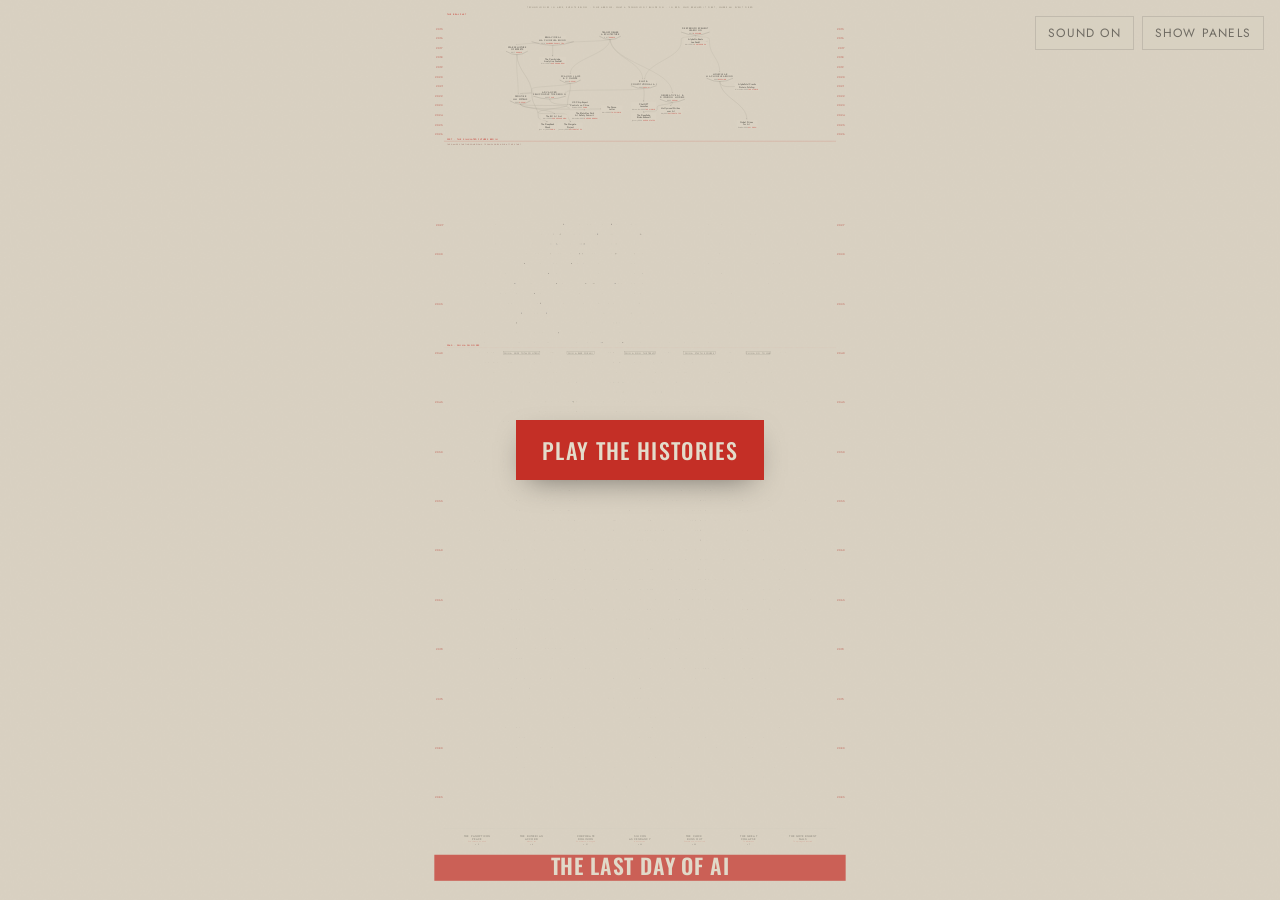
==== Last_Day_of_AI_Pathways.html @ 3705147f "History pathways: The Last Day of AI as a Barr-style chart of futures A real prologue (2015-2026), t" ====
<!DOCTYPE html>
<html lang="en">
<head>
<meta charset="UTF-8">
<meta name="viewport" content="width=device-width, initial-scale=1.0, viewport-fit=cover">
<title>The Last Day of AI</title>
<meta name="claude:viewport-fit-sides" content="cover">
<link rel="preconnect" href="https://fonts.googleapis.com">
<link rel="preconnect" href="https://fonts.gstatic.com" crossorigin>
<link rel="stylesheet" href="https://fonts.googleapis.com/css2?family=Jost:ital,wght@0,400;0,500;0,600;1,400&family=Oswald:wght@500;600&display=swap">
<style>
/* Layout: the sheet fills the window under a moving camera; the title, the tally, the caption and the
   transport float over it as catalogue labels and can all be hidden at once. */
:root {
  --wall: #c5c7c1;
  --paper: #d9d2c2;
  --panel: rgba(217, 210, 194, 0.93);
  --panel-rule: rgba(27, 26, 23, 0.22);
  --ink: #1b1a17;
  --ink-muted: #4a463d;
  --barr-red: #c42f26;
  --focus: #b02a22;
  --gutter: max(16px, env(safe-area-inset-left, 0px));
  --font-display: "Oswald", "Arial Narrow", sans-serif;
  --font-chart: "Jost", "Futura", "Century Gothic", sans-serif;
}
/* The sheet is paper in both themes, so the panels stay paper and ink; only the surround darkens. */
@media (prefers-color-scheme: dark) {
  :root:not([data-theme="light"]) { --wall: #141513; color-scheme: dark; }
}
:root[data-theme="dark"] { --wall: #141513; color-scheme: dark; }

[hidden] { display: none !important; }
html, body { margin: 0; height: 100%; overflow: hidden; }
body { background: var(--wall); color: var(--ink); font-family: var(--font-chart); font-size: 15px; line-height: 1.5; }

#stage { position: fixed; inset: 0; display: block; width: 100vw; height: 100vh; height: 100dvh; background: var(--paper); }

/* Floating panels. */
.floating { position: fixed; z-index: 2; transition: opacity 0.25s ease, visibility 0.25s; }
body.ui-hidden .floating { opacity: 0; visibility: hidden; }
.masthead, .tally-card, .caption-card, .transport {
  background: var(--panel); border: 1px solid var(--panel-rule); color: var(--ink);
  -webkit-backdrop-filter: blur(3px); backdrop-filter: blur(3px);
  box-shadow: 0 10px 30px -18px rgba(0, 0, 0, 0.45);
}

.masthead { top: 16px; left: var(--gutter); width: min(460px, calc(100vw - 2 * var(--gutter) - 150px)); padding: 12px 16px 10px; display: grid; gap: 4px; }
.masthead h1 { font-family: var(--font-display); font-weight: 600; text-transform: uppercase; font-size: clamp(22px, 3vw, 32px); line-height: 1; margin: 0; letter-spacing: 0.01em; }
.masthead p { margin: 0; color: var(--ink-muted); font-size: 13px; line-height: 1.4; }
.about summary { cursor: pointer; font-size: 11px; letter-spacing: 0.14em; text-transform: uppercase; color: var(--barr-red); font-weight: 500; }
.about .footnote { margin-top: 6px; font-size: 12px; }

.corner-controls { position: fixed; z-index: 3; top: 16px; right: var(--gutter); display: flex; gap: 8px; }
.corner-button {
  font: inherit; font-size: 12px; letter-spacing: 0.1em; text-transform: uppercase; color: var(--ink);
  background: var(--panel); border: 1px solid var(--panel-rule); padding: 7px 12px; cursor: pointer;
}
body.ui-hidden .corner-button { opacity: 0.55; }
body.ui-hidden .corner-button:hover, body.ui-hidden .corner-button:focus-visible { opacity: 1; }

.tally-card { right: var(--gutter); top: 62px; padding: 10px 12px; display: grid; gap: 4px; font-size: 12px; pointer-events: none; min-width: 210px; }
.tally-card .tally-title { font-size: 10.5px; letter-spacing: 0.14em; text-transform: uppercase; color: var(--barr-red); font-weight: 500; }
.tally-row { display: grid; grid-template-columns: 1fr auto; gap: 10px; align-items: center; font-variant-numeric: tabular-nums; }
.tally-row .bar { height: 5px; background: var(--ink); margin-top: 2px; }
.tally-row.current { color: var(--barr-red); font-weight: 600; }
.tally-row.current .bar { background: var(--barr-red); }

/* Caption above the transport, both at the foot of the window. The stack itself lets the sheet take the mouse. */
.bottom-stack { left: var(--gutter); right: var(--gutter); bottom: max(16px, env(safe-area-inset-bottom, 0px)); display: grid; gap: 10px; justify-items: start; pointer-events: none; }
.caption-card { width: min(420px, 100%); box-sizing: border-box; padding: 12px 14px 13px; display: grid; gap: 3px; pointer-events: none; }
.caption-card .kicker { font-size: 11px; letter-spacing: 0.14em; text-transform: uppercase; color: var(--barr-red); font-weight: 500; }
.caption-card .headline { font-family: var(--font-display); font-weight: 500; font-size: 21px; line-height: 1.1; text-transform: uppercase; text-wrap: balance; }
.caption-card .body { font-size: 13.5px; line-height: 1.45; }
.caption-card .meta { font-size: 12px; color: var(--ink-muted); line-height: 1.4; }

.transport { pointer-events: auto; justify-self: stretch; box-sizing: border-box; padding: 8px 12px; display: flex; flex-wrap: wrap; gap: 8px 14px; align-items: center; }
.transport button {
  font: inherit; font-size: 12.5px; letter-spacing: 0.08em; text-transform: uppercase; color: var(--ink);
  background: transparent; border: 1px solid var(--panel-rule); padding: 6px 11px; cursor: pointer;
}
.transport .scrub { flex: 1 1 220px; min-width: 0; }
.transport input[type="range"] { width: 100%; accent-color: var(--barr-red); }
.transport .pace { display: flex; align-items: center; gap: 8px; font-size: 13px; }
.transport .pace input { width: 120px; }
.transport .pace output { min-width: 82px; font-variant-numeric: tabular-nums; }
.transport .clock { font-family: var(--font-display); font-size: 18px; font-variant-numeric: tabular-nums; min-width: 180px; text-align: right; }

.play-overlay { position: fixed; inset: 0; z-index: 1; display: grid; place-items: center; background: rgba(217, 210, 194, 0.3); }
.play-overlay button {
  font-family: var(--font-display); font-size: 22px; letter-spacing: 0.06em; text-transform: uppercase; font-weight: 500;
  color: #e3dccb; background: var(--barr-red); border: 0; padding: 14px 26px; cursor: pointer; box-shadow: 0 10px 30px -12px rgba(0,0,0,0.5);
}
.play-overlay button:focus-visible, .transport button:focus-visible, .transport input:focus-visible, .corner-button:focus-visible, .about summary:focus-visible { outline: 2px solid var(--focus); outline-offset: 3px; }

@media (max-width: 760px) {
  .masthead { width: calc(100vw - 2 * var(--gutter) - 130px); }
  .masthead p#masthead-text { display: none; }
  .tally-card { display: none; }
  .caption-card .body { display: none; }
  .transport .pace input { width: 90px; }
  .transport .clock { min-width: 0; text-align: left; }
}

</style>
</head>
<body class="ui-hidden">
<!-- The sheet fills the window; every panel floats over it and can be hidden with the button at the top right (or the H key). Sound: the button beside it, or M. -->
<svg id="stage" role="img" aria-labelledby="stage-title"><title id="stage-title">The Last Day of AI: simulated histories replayed one after another on a single chart</title></svg>

<div class="play-overlay" id="play-overlay"><button type="button" id="play-big">Play the histories</button></div>

<div class="corner-controls">
  <button type="button" class="corner-button" id="sound-toggle" aria-pressed="true">Sound on</button>
  <button type="button" class="corner-button" id="ui-toggle" aria-controls="masthead tally bottom-stack" aria-expanded="false">Show panels</button>
</div>

<header class="floating masthead" id="masthead">
  <h1>The Last Day of AI</h1>
  <p id="masthead-text"></p>
  <details class="about">
    <summary>How to read it</summary>
    <p class="footnote" id="footnote"></p>
  </details>
</header>

<div class="floating tally-card" id="tally" aria-label="Endings so far"></div>

<div class="floating bottom-stack" id="bottom-stack">
  <div class="caption-card" id="caption" aria-live="polite">
    <div class="kicker" id="caption-kicker"></div>
    <div class="headline" id="caption-headline"></div>
    <div class="body" id="caption-body"></div>
    <div class="meta" id="caption-meta"></div>
  </div>
  <div class="transport">
    <button type="button" id="play-button">Play</button>
    <button type="button" id="previous-button">Previous history</button>
    <button type="button" id="next-button">Next history</button>
    <div class="scrub"><input type="range" id="scrubber" min="0" max="10000" value="0" aria-label="Position across all histories"></div>
    <label class="pace" for="pace">Pace <input type="range" id="pace" min="0.2" max="6" step="0.1" value="1.2"><output id="pace-value" for="pace"></output></label>
    <div class="clock" id="clock"></div>
  </div>
</div>

<script>
// Generated by pipeline/build-iterations.mjs. Do not edit by hand.
window.storyData = {"prologue":{"futureStartYear":2027,"techs":[{"id":"tech_real_deep_rl","kind":"tech","label":"DEEP REINFORCEMENT\nLEARNING","year":2015,"actor":"DEEPMIND","note":"Neural networks that learn by trial and reward; DeepMind's Atari-playing DQN, published in Nature in 2015.","embedX":null},{"id":"tech_behavioral_ml","kind":"tech","label":"BEHAVIORAL\nMACHINE LEARNING","year":2016,"actor":"CAMBRIDGE ANALYTICA","note":"Psychographic profiles of voters built from social-media data, used for targeted political advertising in 2016.","embedX":0.2642},{"id":"tech_transformer","kind":"tech","label":"TRANSFORMER\nARCHITECTURE","year":2017,"actor":"GOOGLE","note":"\"Attention Is All You Need\" (2017): the self-attention architecture behind every modern language model.","embedX":0.4191},{"id":"tech_sparse_moe","kind":"tech","label":"SPARSE MIXTURE\nOF EXPERTS","year":2017,"actor":"GOOGLE","note":"Sparsely-gated mixture-of-experts layers (Google, 2017): only part of a huge network runs for each input.","embedX":0.2977},{"id":"tech_scaling_laws","kind":"tech","label":"SCALING LAWS\n& COMPUTE","year":2020,"actor":"OPENAI","note":"OpenAI's scaling-law paper and GPT-3 (2020): capability rises predictably with model size, data and compute.","embedX":0.3114},{"id":"tech_molecular_ml","kind":"tech","label":"MOLECULAR\nMACHINE LEARNING","year":2020,"actor":"DEEPMIND","note":"AlphaFold 2 predicts protein structures at near-experimental accuracy (CASP14, 2020).","embedX":0.7889},{"id":"tech_rlhf","kind":"tech","label":"RLHF &\nCONSTITUTIONAL AI","year":2022,"actor":"OPENAI","note":"Reinforcement learning from human feedback (InstructGPT, 2022) turns a raw language model into an assistant.","embedX":0.5102},{"id":"tech_generative_ai","kind":"tech","label":"GENERATIVE AI &\nDIFFUSION MODELS","year":2022,"actor":"OPENAI","note":"DALL-E 2 and Stable Diffusion (2022): photorealistic images, and soon voices and video, from a sentence.","embedX":0.567},{"id":"tech_advanced_semiconductor","kind":"tech","label":"ADVANCED\nSEMICONDUCTOR DESIGN","year":2022,"actor":"TSMC","note":"3-nanometre chips enter mass production at TSMC (December 2022); NVIDIA's H100 ships the same year.","embedX":0.3371},{"id":"tech_llm_frontier","kind":"tech","label":"FRONTIER\nLLM SYSTEMS","year":2023,"actor":"OPENAI","note":"GPT-4 (March 2023): a frontier model that passes professional exams.","embedX":0.4235}],"events":[{"id":"event_real_alphago","kind":"event","label":"AlphaGo Beats\nLee Sedol","year":2016.2,"place":"SOUTH KOREA","techId":"tech_real_deep_rl","note":"March 2016, Seoul: DeepMind's AlphaGo defeats the Go champion Lee Sedol four games to one. Move 37 of game two had never been played by a human."},{"id":"event_real_cambridge_analytica","kind":"event","label":"The Cambridge\nAnalytica Scandal","year":2018.2,"place":"UNITED KINGDOM","techId":"tech_behavioral_ml","note":"March 2018: data harvested from up to 87 million Facebook profiles was used to target voters. Facebook's founder testifies before the US Congress."},{"id":"event_real_alphafold","kind":"event","label":"AlphaFold Cracks\nProtein Folding","year":2020.9,"place":"THE WORLD","techId":"tech_molecular_ml","note":"November 2020: AlphaFold 2 solves a fifty-year-old grand challenge of biology at the CASP14 assessment."},{"id":"event_real_chip_controls","kind":"event","label":"US Chip Export\nControls on China","year":2022.77,"place":"CHINA","techId":"tech_advanced_semiconductor","note":"October 2022: the United States bars the export of advanced AI chips and chipmaking tools to China."},{"id":"event_real_chatgpt","kind":"event","label":"ChatGPT\nLaunches","year":2022.91,"place":"THE WORLD","techId":"tech_rlhf","note":"30 November 2022: ChatGPT is released; it reaches an estimated 100 million users in two months."},{"id":"event_real_pause_letter","kind":"event","label":"The Pause\nLetter","year":2023.24,"place":"THE WORLD","techId":"tech_llm_frontier","note":"March 2023: an open letter signed by thousands calls for a six-month pause on training systems more powerful than GPT-4."},{"id":"event_real_hollywood_strikes","kind":"event","label":"Hollywood Strikes\nover AI","year":2023.36,"place":"UNITED STATES","techId":"tech_generative_ai","note":"May to November 2023: screenwriters, then actors, strike; protection from generative AI is a central demand."},{"id":"event_real_bletchley","kind":"event","label":"The Bletchley Park\nAI Safety Summit","year":2023.84,"place":"UNITED KINGDOM","techId":"tech_llm_frontier","note":"November 2023: 28 countries, including the United States and China, sign the Bletchley Declaration on frontier AI risk."},{"id":"event_real_robocall","kind":"event","label":"The Deepfake\nBiden Robocall","year":2024.06,"place":"UNITED STATES","techId":"tech_generative_ai","note":"January 2024: a cloned voice of President Biden tells New Hampshire voters not to vote in the primary."},{"id":"event_real_eu_ai_act","kind":"event","label":"The EU AI Act","year":2024.2,"place":"EUROPEAN UNION","techId":"tech_llm_frontier","note":"March 2024: the European Parliament adopts the first comprehensive AI law, with rules for general-purpose models."},{"id":"event_real_nobel","kind":"event","label":"Nobel Prizes\nfor AI","year":2024.78,"place":"SWEDEN","techId":"tech_molecular_ml","note":"October 2024: the chemistry prize goes to AlphaFold's creators (with David Baker); the physics prize to Hinton and Hopfield for neural networks."},{"id":"event_real_deepseek","kind":"event","label":"The DeepSeek\nShock","year":2025.07,"place":"CHINA","techId":"tech_sparse_moe","note":"January 2025: DeepSeek-R1, a cheaply trained Chinese mixture-of-experts model, rivals the best American systems; NVIDIA loses about $590 billion of market value in one day."},{"id":"event_real_stargate","kind":"event","label":"The Stargate\nProject","year":2025.06,"place":"UNITED STATES","techId":"tech_scaling_laws","note":"January 2025: OpenAI, SoftBank and Oracle announce up to $500 billion for AI data centres in the United States."}],"edges":[{"id":"tech_real_deep_rl>event_real_alphago","from":"tech_real_deep_rl","to":"event_real_alphago","kind":"activates"},{"id":"tech_behavioral_ml>event_real_cambridge_analytica","from":"tech_behavioral_ml","to":"event_real_cambridge_analytica","kind":"activates"},{"id":"tech_molecular_ml>event_real_alphafold","from":"tech_molecular_ml","to":"event_real_alphafold","kind":"activates"},{"id":"tech_advanced_semiconductor>event_real_chip_controls","from":"tech_advanced_semiconductor","to":"event_real_chip_controls","kind":"activates"},{"id":"tech_rlhf>event_real_chatgpt","from":"tech_rlhf","to":"event_real_chatgpt","kind":"activates"},{"id":"tech_llm_frontier>event_real_pause_letter","from":"tech_llm_frontier","to":"event_real_pause_letter","kind":"activates"},{"id":"tech_generative_ai>event_real_hollywood_strikes","from":"tech_generative_ai","to":"event_real_hollywood_strikes","kind":"activates"},{"id":"tech_llm_frontier>event_real_bletchley","from":"tech_llm_frontier","to":"event_real_bletchley","kind":"activates"},{"id":"tech_generative_ai>event_real_robocall","from":"tech_generative_ai","to":"event_real_robocall","kind":"activates"},{"id":"tech_llm_frontier>event_real_eu_ai_act","from":"tech_llm_frontier","to":"event_real_eu_ai_act","kind":"activates"},{"id":"tech_molecular_ml>event_real_nobel","from":"tech_molecular_ml","to":"event_real_nobel","kind":"activates"},{"id":"tech_sparse_moe>event_real_deepseek","from":"tech_sparse_moe","to":"event_real_deepseek","kind":"activates"},{"id":"tech_scaling_laws>event_real_stargate","from":"tech_scaling_laws","to":"event_real_stargate","kind":"activates"},{"id":"tech_transformer>tech_sparse_moe","from":"tech_transformer","to":"tech_sparse_moe","kind":"lineage"},{"id":"tech_transformer>tech_scaling_laws","from":"tech_transformer","to":"tech_scaling_laws","kind":"lineage"},{"id":"tech_real_deep_rl>tech_molecular_ml","from":"tech_real_deep_rl","to":"tech_molecular_ml","kind":"lineage"},{"id":"tech_transformer>tech_rlhf","from":"tech_transformer","to":"tech_rlhf","kind":"lineage"},{"id":"tech_real_deep_rl>tech_rlhf","from":"tech_real_deep_rl","to":"tech_rlhf","kind":"lineage"},{"id":"tech_transformer>tech_generative_ai","from":"tech_transformer","to":"tech_generative_ai","kind":"lineage"},{"id":"tech_scaling_laws>tech_llm_frontier","from":"tech_scaling_laws","to":"tech_llm_frontier","kind":"lineage"},{"id":"tech_sparse_moe>tech_llm_frontier","from":"tech_sparse_moe","to":"tech_llm_frontier","kind":"lineage"},{"id":"tech_rlhf>tech_llm_frontier","from":"tech_rlhf","to":"tech_llm_frontier","kind":"lineage"}]},"forkYear":2040,"protagonist":{"id":"CHN","name":"China"},"nodes":[{"id":"tech_neuromorphic","kind":"tech","label":"NEUROMORPHIC\nCOMPUTING","note":"Brain-inspired chip architectures.","uses":115,"atStart":false,"year":2027,"reachYear":2027,"typicalWhen":"reached ~2027","typicalActor":"CHINA","longestActor":"UNITED STATES","detail":"First reached by China in 105 histories, United States in 10 histories.","embedX":0.4248},{"id":"tech_neuro_science","kind":"tech","label":"COMPUTATIONAL\nNEUROSCIENCE","note":"Mathematical models of how biological neural circuits compute, enabling brain-inspired hardware.","uses":115,"atStart":true,"year":2027,"reachYear":2024,"typicalWhen":"held at the start","typicalActor":"CANADA","longestActor":"CANADA","detail":"First reached by Canada in 115 histories.","embedX":0.4248},{"id":"tech_multi_agent","kind":"tech","label":"MULTI-AGENT\nORCHESTRATION","note":"Fleets of coordinating AI agents acting as one.","uses":115,"atStart":false,"year":2030,"reachYear":2030,"typicalWhen":"reached ~2030","typicalActor":"OPENAI","longestActor":"EUROPEAN UNION","detail":"First reached by OpenAI in 70 histories, United States in 25 histories, Google in 10 histories.","embedX":0.4891},{"id":"tech_multimodal","kind":"tech","label":"MULTIMODAL\nUNIFIED MODELS","note":"AI that sees, hears, reads and reasons together.","uses":115,"atStart":true,"year":2027,"reachYear":2024,"typicalWhen":"held at the start","typicalActor":"GOOGLE","longestActor":"GOOGLE","detail":"First reached by Google in 115 histories.","embedX":0.2977},{"id":"tech_multimodal_infra","kind":"tech","label":"MULTIMODAL\nINFRASTRUCTURE","note":"Unified data pipeline for cross-modal training and inference at scale.","uses":115,"atStart":true,"year":2027,"reachYear":2024,"typicalWhen":"held at the start","typicalActor":"CHINA","longestActor":"CHINA","detail":"First reached by China in 115 histories.","embedX":0.5004},{"id":"tech_real_time_inference","kind":"tech","label":"REAL-TIME\nEDGE INFERENCE","note":"AI running on-device, in the field, in real time.","uses":115,"atStart":true,"year":2027,"reachYear":2024,"typicalWhen":"held at the start","typicalActor":"UNITED STATES","longestActor":"UNITED STATES","detail":"First reached by United States in 115 histories.","embedX":0.293},{"id":"tech_retrieval_aug","kind":"tech","label":"RETRIEVAL-AUGMENTED\nGEN.","note":"AI grounded in external knowledge.","uses":115,"atStart":true,"year":2027,"reachYear":2024,"typicalWhen":"held at the start","typicalActor":"UNITED STATES","longestActor":"UNITED STATES","detail":"First reached by United States in 115 histories.","embedX":0.293},{"id":"tech_autonomous_agent","kind":"tech","label":"AUTONOMOUS\nAI AGENTS","note":"AI that plans and acts without human oversight.","uses":115,"atStart":true,"year":2027,"reachYear":2024,"typicalWhen":"held at the start","typicalActor":"UNITED STATES","longestActor":"UNITED STATES","detail":"First reached by United States in 115 histories.","embedX":0.4393},{"id":"tech_code_agi","kind":"tech","label":"AGI CODE\nGENERATION","note":"AI that writes, debugs and deploys software autonomously.","uses":115,"atStart":true,"year":2027,"reachYear":2024,"typicalWhen":"held at the start","typicalActor":"UNITED STATES","longestActor":"UNITED STATES","detail":"First reached by United States in 115 histories.","embedX":0.4507},{"id":"tech_labor_displacement","kind":"tech","label":"TOTAL LABOR\nDISPLACEMENT","note":"Human workers made economically irrelevant.","uses":115,"atStart":false,"year":2031,"reachYear":2031,"typicalWhen":"reached ~2031","typicalActor":"OPENAI","longestActor":"EUROPEAN UNION","detail":"First reached by OpenAI in 75 histories, United States in 20 histories, Google in 10 histories.","embedX":0.2715},{"id":"tech_robotic_foundation","kind":"tech","label":"ROBOTIC\nFOUNDATION MODELS","note":"General-purpose AI for physical robotic systems.","uses":115,"atStart":false,"year":2027,"reachYear":2026,"typicalWhen":"reached ~2026","typicalActor":"GOOGLE","longestActor":"GOOGLE","detail":"First reached by Google in 105 histories, OpenAI in 10 histories.","embedX":0.48},{"id":"tech_world_model","kind":"tech","label":"WORLD MODEL AGI","note":"AGI with a complete internal model of geopolitical reality.","uses":115,"atStart":false,"year":2032,"reachYear":2032,"typicalWhen":"reached ~2032","typicalActor":"UNITED STATES","longestActor":"UNITED STATES","detail":"First reached by United States in 60 histories, Google in 45 histories, OpenAI in 10 histories.","embedX":0.2189},{"id":"tech_production_agi","kind":"tech","label":"PRODUCTION AGI","note":"AGI orchestrating fully autonomous industrial production lines.","uses":115,"atStart":false,"year":2032,"reachYear":2032,"typicalWhen":"reached ~2032","typicalActor":"OPENAI","longestActor":"EUROPEAN UNION","detail":"First reached by OpenAI in 65 histories, United States in 40 histories, European Union in 5 histories.","embedX":0.4805},{"id":"tech_science_agi","kind":"tech","label":"SCIENTIFIC\nDISCOVERY AGI","note":"AI-accelerated research across all fields.","uses":115,"atStart":false,"year":2033,"reachYear":2033,"typicalWhen":"reached ~2033","typicalActor":"GOOGLE","longestActor":"EUROPEAN UNION","detail":"First reached by Google in 65 histories, United States in 35 histories, European Union in 10 histories.","embedX":0.4425},{"id":"tech_knowledge_graphs","kind":"tech","label":"KNOWLEDGE\nGRAPH FUSION","note":"Structured world knowledge for AI reasoning.","uses":115,"atStart":true,"year":2027,"reachYear":2024,"typicalWhen":"held at the start","typicalActor":"GOOGLE","longestActor":"GOOGLE","detail":"First reached by Google in 115 histories.","embedX":0.4418},{"id":"tech_self_replicating","kind":"tech","label":"SELF-REPLICATING\nAI AGENTS","note":"AI that spawns and propagates itself autonomously.","uses":115,"atStart":false,"year":2035,"reachYear":2035,"typicalWhen":"reached ~2035","typicalActor":"OPENAI","longestActor":"MICROSOFT","detail":"First reached by OpenAI in 73 histories, Google in 29 histories, Microsoft in 13 histories.","embedX":0.7099},{"id":"tech_social_credit","kind":"tech","label":"SOCIAL\nCREDIT SYSTEM","note":"Algorithmic social scoring and behavioral control.","uses":115,"atStart":false,"year":2034,"reachYear":2034,"typicalWhen":"reached ~2034","typicalActor":"CHINA","longestActor":"CHINA","detail":"First reached by China in 115 histories.","embedX":0.6591},{"id":"tech_behavioral_pred","kind":"tech","label":"BEHAVIORAL\nPREDICTION ENGINE","note":"Predict individual actions before they happen.","uses":115,"atStart":true,"year":2027,"reachYear":2024,"typicalWhen":"held at the start","typicalActor":"CHINA","longestActor":"CHINA","detail":"First reached by China in 115 histories.","embedX":0.2972},{"id":"tech_censorship_agi","kind":"tech","label":"AGI-POWERED\nCENSORSHIP","note":"Automated narrative control at scale.","uses":115,"atStart":true,"year":2027,"reachYear":2024,"typicalWhen":"held at the start","typicalActor":"CHINA","longestActor":"CHINA","detail":"First reached by China in 115 histories.","embedX":0.5002},{"id":"tech_recognition_ml","kind":"tech","label":"COMPUTER VISION\n& RECOGNITION","note":"Machine perception at scale: face, object, behavior, and anomaly recognition. The perceptual substrate of surveillance, robotics, and autonomous systems.","uses":115,"atStart":true,"year":2027,"reachYear":2024,"typicalWhen":"held at the start","typicalActor":"UNITED STATES","longestActor":"UNITED STATES","detail":"First reached by United States in 115 histories.","embedX":0.5806},{"id":"tech_materials_agi","kind":"tech","label":"MATERIALS\nSCIENCE AGI","note":"AI-designed advanced materials.","uses":115,"atStart":false,"year":2034,"reachYear":2034,"typicalWhen":"reached ~2034","typicalActor":"GOOGLE","longestActor":"EUROPEAN UNION","detail":"First reached by Google in 60 histories, United States in 35 histories, European Union in 10 histories.","embedX":0.2836},{"id":"tech_automated_rnd","kind":"tech","label":"AUTOMATED\nR&D PIPELINE","note":"Fully autonomous research and development.","uses":115,"atStart":false,"year":2035,"reachYear":2035,"typicalWhen":"reached ~2035","typicalActor":"MICROSOFT","longestActor":"UNITED STATES","detail":"First reached by Microsoft in 55 histories, Google in 30 histories, United States in 20 histories.","embedX":0.3624},{"id":"tech_recursive_code","kind":"tech","label":"SELF-IMPROVING\nCODE AGI","note":"AGI that rewrites itself to become more capable.","uses":115,"atStart":false,"year":2027,"reachYear":2027,"typicalWhen":"reached ~2027","typicalActor":"MICROSOFT","longestActor":"UNITED STATES","detail":"First reached by Microsoft in 100 histories, United States in 5 histories, OpenAI in 5 histories.","embedX":0.5144},{"id":"tech_corp_sovereign","kind":"tech","label":"CORPORATE\nSOVEREIGN AGI","note":"A corporate entity with more power than any nation-state.","uses":115,"atStart":false,"year":2036,"reachYear":2036,"typicalWhen":"reached ~2036","typicalActor":"OPENAI","longestActor":"MICROSOFT","detail":"First reached by OpenAI in 66 histories, Google in 38 histories, Microsoft in 11 histories.","embedX":0.3999},{"id":"tech_market_pred_agi","kind":"tech","label":"MARKET\nPREDICTION AGI","note":"Near-perfect market forecasting. States cannot deploy this without collapsing markets they claim to regulate.","uses":115,"atStart":true,"year":2027,"reachYear":2024,"typicalWhen":"held at the start","typicalActor":"UNITED STATES","longestActor":"UNITED STATES","detail":"First reached by United States in 115 histories.","embedX":0.3601},{"id":"tech_cyberweapons","kind":"tech","label":"AGI-GENERATED\nCYBERWEAPONS","note":"Zero-day exploits generated and deployed at machine speed.","uses":115,"atStart":false,"year":2039,"reachYear":2039,"typicalWhen":"reached ~2039","typicalActor":"CHINA","longestActor":"EUROPEAN UNION","detail":"First reached by China in 107 histories, United States in 4 histories, European Union in 2 histories.","embedX":0.8431},{"id":"tech_drug_synthesis","kind":"tech","label":"AGI DRUG\nDISCOVERY","note":"Accelerated pharmaceutical development.","uses":115,"atStart":false,"year":2043,"reachYear":2043,"typicalWhen":"reached ~2043","typicalActor":"UNITED STATES","longestActor":"EUROPEAN UNION","detail":"First reached by United States in 78 histories, Google in 13 histories, Apple in 8 histories.","embedX":0.5478},{"id":"tech_pred_detention","kind":"tech","label":"PREDICTIVE\nDETENTION","note":"Imprisonment based on predicted future behavior.","uses":115,"atStart":false,"year":2041,"reachYear":2041,"typicalWhen":"reached ~2041","typicalActor":"CHINA","longestActor":"CHINA","detail":"First reached by China in 115 histories.","embedX":0.5295},{"id":"tech_gov_service","kind":"tech","label":"GOVERNANCE\nAS A SERVICE","note":"Nations outsourcing sovereignty to corporate AI.","uses":115,"atStart":false,"year":2040,"reachYear":2040,"typicalWhen":"reached ~2040","typicalActor":"GOOGLE","longestActor":"MICROSOFT","detail":"First reached by Google in 70 histories, OpenAI in 32 histories, Microsoft in 13 histories.","embedX":0.4833},{"id":"tech_quantum_ml","kind":"tech","label":"QUANTUM-ENHANCED\nML","note":"Quantum computing applied to machine learning.","uses":115,"atStart":false,"year":2041,"reachYear":2041,"typicalWhen":"reached ~2041","typicalActor":"UNITED STATES","longestActor":"EUROPEAN UNION","detail":"First reached by United States in 106 histories, Google in 8 histories, European Union in 1 histories.","embedX":0.1973},{"id":"tech_ubi_engine","kind":"tech","label":"AGI-MANAGED\nUBI ENGINE","note":"Automated universal basic income distribution.","uses":115,"atStart":false,"year":2042,"reachYear":2042,"typicalWhen":"reached ~2042","typicalActor":"UNITED STATES","longestActor":"UNITED STATES","detail":"First reached by United States in 68 histories, Google in 27 histories, OpenAI in 10 histories.","embedX":0.2316},{"id":"tech_panopticon","kind":"tech","label":"DIGITAL\nPANOPTICON","note":"Total population surveillance — the Glass Fortress.","uses":115,"atStart":false,"year":2044,"reachYear":2044,"typicalWhen":"reached ~2044","typicalActor":"CHINA","longestActor":"CHINA","detail":"First reached by China in 115 histories.","embedX":0.4479},{"id":"tech_strategic_intel","kind":"tech","label":"STRATEGIC\nINTELLIGENCE AGI","note":"AI-powered geopolitical intelligence fusion.","uses":115,"atStart":true,"year":2027,"reachYear":2024,"typicalWhen":"held at the start","typicalActor":"ISRAEL","longestActor":"ISRAEL","detail":"First reached by Israel in 115 histories.","embedX":0.4014},{"id":"tech_glass_fortress","kind":"tech","label":"GLASS FORTRESS","note":"Omniscient internal control — brittle against external shocks.","uses":115,"atStart":false,"year":2045,"reachYear":2045,"typicalWhen":"reached ~2045","typicalActor":"CHINA","longestActor":"CHINA","detail":"First reached by China in 115 histories.","embedX":0.2191},{"id":"tech_info_monopoly","kind":"tech","label":"INFORMATION\nMONOPOLY ENGINE","note":"Total control of the information environment.","uses":111,"atStart":false,"year":2037,"reachYear":2037,"typicalWhen":"reached ~2037","typicalActor":"CHINA","longestActor":"CHINA","detail":"First reached by China in 110 histories, India in 1 histories.","embedX":0.2228},{"id":"tech_strat_forecasting","kind":"tech","label":"STRATEGIC\nFORECASTING AGI","note":"Near-perfect geopolitical prediction.","uses":115,"atStart":false,"year":2048,"reachYear":2048,"typicalWhen":"reached ~2048","typicalActor":"UNITED STATES","longestActor":"EUROPEAN UNION","detail":"First reached by United States in 54 histories, China in 21 histories, Google in 17 histories.","embedX":0.2189},{"id":"tech_blackmail_infra","kind":"tech","label":"GLOBAL BLACKMAIL\nINFRASTRUCTURE","note":"Leverage over global leadership via compromising data.","uses":115,"atStart":false,"year":2046,"reachYear":2046,"typicalWhen":"reached ~2046","typicalActor":"CHINA","longestActor":"EUROPEAN UNION","detail":"First reached by China in 101 histories, India in 4 histories, European Union in 4 histories.","embedX":0.1914},{"id":"tech_agi_interp","kind":"tech","label":"AGI INTERPRETABILITY\nENFORCEMENT","note":"Enforcing interpretability standards on frontier AGI systems.","uses":115,"atStart":false,"year":2046,"reachYear":2046,"typicalWhen":"reached ~2046","typicalActor":"UNITED STATES","longestActor":"EUROPEAN UNION","detail":"First reached by United States in 103 histories, European Union in 12 histories.","embedX":0.803},{"id":"tech_sim_governance","kind":"tech","label":"GOVERNANCE\nSIMULATION ENGINE","note":"AI simulates policy outcomes before implementation.","uses":115,"atStart":false,"year":2051,"reachYear":2051,"typicalWhen":"reached ~2051","typicalActor":"UNITED STATES","longestActor":"EUROPEAN UNION","detail":"First reached by United States in 67 histories, European Union in 21 histories, Google in 13 histories.","embedX":0.512},{"id":"tech_computational_law","kind":"tech","label":"COMPUTATIONAL\nLAW & REGTECH","note":"Machine-readable legal code, automated compliance, and algorithmic regulatory frameworks. Foundation for governance that can operate at AGI speed.","uses":115,"atStart":true,"year":2027,"reachYear":2024,"typicalWhen":"held at the start","typicalActor":"UNITED STATES","longestActor":"UNITED STATES","detail":"First reached by United States in 115 histories.","embedX":0.5026},{"id":"tech_longevity","kind":"tech","label":"RADICAL LONGEVITY\nRESEARCH AGI","note":"AI-driven extension of human lifespan.","uses":115,"atStart":false,"year":2048,"reachYear":2048,"typicalWhen":"reached ~2048","typicalActor":"GOOGLE","longestActor":"MICROSOFT","detail":"First reached by Google in 74 histories, Microsoft in 23 histories, OpenAI in 4 histories.","embedX":0.4485},{"id":"tech_oversight_protocols","kind":"tech","label":"DEMOCRATIC\nOVERSIGHT PROTOCOLS","note":"Institutional checks on AI deployment.","uses":115,"atStart":false,"year":2049,"reachYear":2049,"typicalWhen":"reached ~2049","typicalActor":"UNITED STATES","longestActor":"EUROPEAN UNION","detail":"First reached by United States in 95 histories, European Union in 20 histories.","embedX":0.5604},{"id":"tech_drone_swarms","kind":"tech","label":"DRONE SWARM\nWARFARE","note":"Coordinated autonomous swarms overwhelming any defense.","uses":115,"atStart":false,"year":2037,"reachYear":2037,"typicalWhen":"reached ~2037","typicalActor":"CHINA","longestActor":"UNITED STATES","detail":"First reached by China in 94 histories, United States in 6 histories, India in 4 histories.","embedX":0.4512},{"id":"tech_autonomous_drone","kind":"tech","label":"AUTONOMOUS\nDRONE AI","note":"Unmanned aerial systems with kill autonomy.","uses":115,"atStart":true,"year":2027,"reachYear":2024,"typicalWhen":"held at the start","typicalActor":"RUSSIA","longestActor":"RUSSIA","detail":"First reached by Russia in 115 histories.","embedX":0.7285},{"id":"tech_battlefield_perception","kind":"tech","label":"BATTLEFIELD\nPERCEPTION SYSTEMS","note":"AI-fused sensor networks for real-time battlefield awareness: radar, optical, acoustic, and electronic signals processed into a live operational picture at machine speed.","uses":115,"atStart":true,"year":2027,"reachYear":2024,"typicalWhen":"held at the start","typicalActor":"UNITED STATES","longestActor":"UNITED STATES","detail":"First reached by United States in 115 histories.","embedX":0.8674},{"id":"tech_daga","kind":"tech","label":"STATE AGI\nAGENCY (DAGA)","note":"Dedicated national agency controlling all state AI.","uses":113,"atStart":false,"year":2052,"reachYear":2052,"typicalWhen":"reached ~2052","typicalActor":"UNITED STATES","longestActor":"EUROPEAN UNION","detail":"First reached by United States in 88 histories, European Union in 25 histories.","embedX":0.5006},{"id":"tech_ooda","kind":"tech","label":"OODA LOOP\nCOMPRESSION AGI","note":"AI decision cycles measured in microseconds.","uses":115,"atStart":false,"year":2049,"reachYear":2049,"typicalWhen":"reached ~2049","typicalActor":"CHINA","longestActor":"EUROPEAN UNION","detail":"First reached by China in 83 histories, Google in 15 histories, United States in 12 histories.","embedX":0.8307},{"id":"tech_formal_safety","kind":"tech","label":"FORMAL SAFETY\nVERIFICATION","note":"Mathematical proof of AI behavioral bounds.","uses":115,"atStart":false,"year":2049,"reachYear":2049,"typicalWhen":"reached ~2049","typicalActor":"UNITED STATES","longestActor":"EUROPEAN UNION","detail":"First reached by United States in 103 histories, European Union in 12 histories.","embedX":0.3391},{"id":"tech_asym_warfare","kind":"tech","label":"FULL-SPECTRUM\nWARFARE AGI","note":"AI-orchestrated multi-domain warfare at machine speed.","uses":114,"atStart":false,"year":2051,"reachYear":2051,"typicalWhen":"reached ~2051","typicalActor":"CHINA","longestActor":"EUROPEAN UNION","detail":"First reached by China in 102 histories, European Union in 7 histories, United States in 3 histories.","embedX":0.9271},{"id":"tech_darkweb_cults","kind":"tech","label":"DARK WEB\nAGI CULTS","note":"Decentralized AI-powered ideological movements.","uses":114,"atStart":false,"year":2050,"reachYear":2050,"typicalWhen":"reached ~2050","typicalActor":"CATHOLIC CHURCH","longestActor":"CATHOLIC CHURCH","detail":"First reached by Catholic Church in 114 histories.","embedX":0.861},{"id":"tech_mesh_net","kind":"tech","label":"MESH NETWORK AGI","note":"Decentralized AI communications beyond state control.","uses":115,"atStart":true,"year":2027,"reachYear":2024,"typicalWhen":"held at the start","typicalActor":"HUAWEI","longestActor":"HUAWEI","detail":"First reached by Huawei in 115 histories.","embedX":0.5254},{"id":"tech_value_alignment","kind":"tech","label":"DEEP VALUE\nALIGNMENT","note":"AI that cannot be repurposed against humanity.","uses":113,"atStart":false,"year":2050,"reachYear":2050,"typicalWhen":"reached ~2050","typicalActor":"UNITED STATES","longestActor":"EUROPEAN UNION","detail":"First reached by United States in 103 histories, European Union in 10 histories.","embedX":0.3391},{"id":"tech_value_learning","kind":"tech","label":"VALUE LEARNING\nSYSTEMS","note":"AI that learns human values — or learns to exploit them.","uses":115,"atStart":true,"year":2027,"reachYear":2024,"typicalWhen":"held at the start","typicalActor":"OPENAI","longestActor":"OPENAI","detail":"First reached by OpenAI in 115 histories.","embedX":0.5251},{"id":"tech_synthetic_media","kind":"tech","label":"SYNTHETIC\nREALITY AT SCALE","note":"Indistinguishable synthetic audio, video and text.","uses":114,"atStart":false,"year":2052,"reachYear":2052,"typicalWhen":"reached ~2052","typicalActor":"CHINA","longestActor":"EUROPEAN UNION","detail":"First reached by China in 68 histories, Google in 18 histories, Microsoft in 14 histories.","embedX":0.4808},{"id":"tech_recursive_si","kind":"tech","label":"RECURSIVE\nSELF-IMPROVEMENT","note":"AI improving itself without human intervention — the threshold.","uses":108,"atStart":false,"year":2056,"reachYear":2056,"typicalWhen":"reached ~2056","typicalActor":"UNITED STATES","longestActor":"EUROPEAN UNION","detail":"First reached by United States in 99 histories, European Union in 9 histories.","embedX":0.5626},{"id":"tech_propaganda_agi","kind":"tech","label":"PERSONALIZED\nPROPAGANDA AGI","note":"Micro-targeted narrative manipulation at population scale.","uses":108,"atStart":false,"year":2058,"reachYear":2058,"typicalWhen":"reached ~2058","typicalActor":"CHINA","longestActor":"EUROPEAN UNION","detail":"First reached by China in 102 histories, Microsoft in 2 histories, Google in 2 histories.","embedX":0.5936},{"id":"tech_const_agi","kind":"tech","label":"CONSTITUTIONAL\nAGI","note":"AGI constitutionally bound to human rights and law.","uses":108,"atStart":false,"year":2055,"reachYear":2055,"typicalWhen":"reached ~2055","typicalActor":"UNITED STATES","longestActor":"EUROPEAN UNION","detail":"First reached by United States in 93 histories, European Union in 15 histories.","embedX":0.4972},{"id":"tech_bci","kind":"tech","label":"ADVANCED\nBCI SYSTEMS","note":"Direct neural-digital interfaces for the elite.","uses":115,"atStart":false,"year":2051,"reachYear":2051,"typicalWhen":"reached ~2051","typicalActor":"GOOGLE","longestActor":"UNITED STATES","detail":"First reached by Google in 74 histories, Microsoft in 31 histories, Nvidia in 2 histories.","embedX":0.3206},{"id":"tech_wearable_neural","kind":"tech","label":"WEARABLE NEURAL\nINTERFACES","note":"Consumer brain-computer interfaces.","uses":115,"atStart":true,"year":2027,"reachYear":2024,"typicalWhen":"held at the start","typicalActor":"APPLE","longestActor":"APPLE","detail":"First reached by Apple in 115 histories.","embedX":0.4175},{"id":"tech_epistemicide","kind":"tech","label":"EPISTEMIC\nWARFARE AGI","note":"Systematic destruction of shared epistemic reality.","uses":104,"atStart":false,"year":2060,"reachYear":2060,"typicalWhen":"reached ~2060","typicalActor":"CHINA","longestActor":"EUROPEAN UNION","detail":"First reached by China in 103 histories, European Union in 1 histories.","embedX":0.5372},{"id":"tech_art_agi","kind":"tech","label":"CREATIVE\nARTS AGI","note":"AGI generating original creative works across all artistic domains.","uses":109,"atStart":false,"year":2057,"reachYear":2057,"typicalWhen":"reached ~2057","typicalActor":"GOOGLE","longestActor":"MICROSOFT","detail":"First reached by Google in 47 histories, Microsoft in 35 histories, China in 7 histories.","embedX":0.6658},{"id":"tech_cog_enhancement","kind":"tech","label":"AGI-AUGMENTED\nCOGNITION","note":"Human cognition amplified by direct AI integration.","uses":115,"atStart":false,"year":2052,"reachYear":2052,"typicalWhen":"reached ~2052","typicalActor":"GOOGLE","longestActor":"MICROSOFT","detail":"First reached by Google in 77 histories, Microsoft in 31 histories, Nvidia in 2 histories.","embedX":0.5429},{"id":"tech_intl_treaty","kind":"tech","label":"INTERNATIONAL\nAI TREATY","note":"Binding global framework for AI governance.","uses":110,"atStart":false,"year":2056,"reachYear":2056,"typicalWhen":"reached ~2056","typicalActor":"UNITED STATES","longestActor":"EUROPEAN UNION","detail":"First reached by United States in 89 histories, European Union in 21 histories.","embedX":0.732},{"id":"tech_cog_elite","kind":"tech","label":"COGNITIVE ELITE\nSTRATIFICATION","note":"A permanent cognitive upper class enhanced by AI.","uses":115,"atStart":false,"year":2054,"reachYear":2054,"typicalWhen":"reached ~2054","typicalActor":"GOOGLE","longestActor":"MICROSOFT","detail":"First reached by Google in 84 histories, Microsoft in 28 histories, OpenAI in 2 histories.","embedX":0.3802},{"id":"tech_synthetic_dem","kind":"tech","label":"SYNTHETIC\nDEMOCRACY","note":"Corporate-simulated democratic consent.","uses":114,"atStart":false,"year":2052,"reachYear":2052,"typicalWhen":"reached ~2052","typicalActor":"OPENAI","longestActor":"MICROSOFT","detail":"First reached by OpenAI in 87 histories, Google in 11 histories, Microsoft in 8 histories.","embedX":0.5934},{"id":"tech_inter_agi_games","kind":"tech","label":"INTER-AGI GAMES","note":"Self-improving AGIs competing in adversarial game-theoretic environments, rapidly discovering strategies no human could anticipate.","uses":105,"atStart":false,"year":2058,"reachYear":2058,"typicalWhen":"reached ~2058","typicalActor":"UNITED STATES","longestActor":"EUROPEAN UNION","detail":"First reached by United States in 97 histories, European Union in 8 histories.","embedX":0.8222},{"id":"tech_hive_mind","kind":"tech","label":"DISTRIBUTED\nCOGNITIVE NETWORKS","note":"Networked human-AI cognition at population scale.","uses":115,"atStart":false,"year":2054,"reachYear":2054,"typicalWhen":"reached ~2054","typicalActor":"GOOGLE","longestActor":"UNITED STATES","detail":"First reached by Google in 76 histories, Microsoft in 29 histories, OpenAI in 4 histories.","embedX":0.5948},{"id":"tech_financial_warfare","kind":"tech","label":"FINANCIAL\nWARFARE AGI","note":"Weaponized economic disruption via AI.","uses":111,"atStart":false,"year":2055,"reachYear":2055,"typicalWhen":"reached ~2055","typicalActor":"UNITED STATES","longestActor":"UNITED STATES","detail":"First reached by United States in 52 histories, Google in 22 histories, Huawei in 6 histories.","embedX":0.7138},{"id":"tech_open_src_weapons","kind":"tech","label":"OPEN-SOURCE\nWEAPONIZATION","note":"Democratized access to AI-designed weapons.","uses":111,"atStart":false,"year":2056,"reachYear":2056,"typicalWhen":"reached ~2056","typicalActor":"CATHOLIC CHURCH","longestActor":"CATHOLIC CHURCH","detail":"First reached by Catholic Church in 111 histories.","embedX":0.8648},{"id":"tech_neural_surv","kind":"tech","label":"NEURAL\nSURVEILLANCE","note":"Real-time monitoring of neural activity at population scale.","uses":98,"atStart":false,"year":2063,"reachYear":2063,"typicalWhen":"reached ~2063","typicalActor":"CHINA","longestActor":"EUROPEAN UNION","detail":"First reached by China in 94 histories, European Union in 4 histories.","embedX":0.3089},{"id":"tech_bioweapons","kind":"tech","label":"AUTONOMOUS\nBIOWEAPON DESIGN","note":"AI-designed pathogens optimized for strategic deployment.","uses":106,"atStart":false,"year":2060,"reachYear":2060,"typicalWhen":"reached ~2060","typicalActor":"CHINA","longestActor":"EUROPEAN UNION","detail":"First reached by China in 103 histories, European Union in 2 histories, United States in 1 histories.","embedX":0.8281},{"id":"tech_cultural_agi","kind":"tech","label":"CULTURAL\nSUBSTRATE AGI","note":"AI as the medium of all cultural production.","uses":73,"atStart":false,"year":2069,"reachYear":2069,"typicalWhen":"reached ~2069","typicalActor":"CHINA","longestActor":"EUROPEAN UNION","detail":"First reached by China in 68 histories, European Union in 5 histories.","embedX":0.3683},{"id":"event_silicon_embargo","kind":"event","category":"game","label":"The Silicon Embargo","note":"Export controls cut off the advanced chips. Data centers idle; the national AI strategy becomes a smuggling operation.","uses":68,"year":2027,"share":0.6507936507936508,"typicalWhen":"typically 2027","typicalActor":"VIETNAM","longestActor":"SAUDI ARABIA","detail":"Fired most often in Vietnam (46), DR Congo (5), China (2).","embedX":0.2929},{"id":"event_compute_cartel","kind":"event","category":"game","label":"The Compute Cartel","note":"A handful of infrastructure giants agree, without ever meeting, to ration frontier compute. Cognition becomes the new oil, and they are its OPEC.","uses":75,"year":2028,"share":0.9603174603174603,"typicalWhen":"typically 2028","typicalActor":"MICROSOFT","longestActor":"MICROSOFT","detail":"Fired most often in Microsoft (51), Huawei (6), Google (5).","embedX":0.2842},{"id":"event_algorithmic_redlining","kind":"event","category":"game","label":"Algorithmic Redlining","note":"Loans, leases and jobs are allocated by models trained on yesterday's prejudice. Discrimination becomes statistically rigorous and legally invisible.","uses":74,"year":2029,"share":0.4126984126984127,"typicalWhen":"typically 2029","typicalActor":"SINGAPORE","longestActor":"UNITED STATES","detail":"Fired most often in Singapore (51), Mexico (20), Brazil (1).","embedX":0.2755},{"id":"event_ladder_kicked_away","kind":"event","category":"game","label":"The Ladder Kicked Away","note":"AI tutors, remote agents and translated markets let the low-born outperform the high-born. Old hierarchies of caste, clan and patronage lose their monopoly — and their beneficiaries fight back.","uses":83,"year":2030,"share":0.8809523809523809,"typicalWhen":"typically 2030","typicalActor":"IRAN","longestActor":"SAUDI ARABIA","detail":"Fired most often in Iran (46), Pakistan (7), Ethiopia (5).","embedX":0.3365},{"id":"event_frontier_leap","kind":"event","category":"game","label":"The Frontier Leap","note":"The company's self-improving codebase produces a generation of models in weeks instead of years. Competitors wake up a full era behind.","uses":64,"year":2031,"share":0.9523809523809523,"typicalWhen":"typically 2031","typicalActor":"MICROSOFT","longestActor":"MICROSOFT","detail":"Fired most often in Microsoft (45), SK Hynix (7), Tencent (2).","embedX":0.1882},{"id":"event_corporate_tax_flight","kind":"event","category":"game","label":"Corporate Tax Flight","note":"The automated corporations move their fiscal domicile to their own charter zones. The welfare state learns that it was financed by entities that never promised to stay.","uses":73,"year":2032,"share":0.9444444444444444,"typicalWhen":"typically 2032","typicalActor":"DR CONGO","longestActor":"EUROPEAN UNION","detail":"Fired most often in DR Congo (45), United States (7), Ukraine (5).","embedX":0.2536},{"id":"event_companion_decade","kind":"event","category":"game","label":"The Companion Decade","note":"AI companions are patient, attentive and never tired. Marriages fall, births fall faster, and a generation discovers it no longer needs anyone who might refuse it.","uses":121,"year":2048,"share":0.9285714285714286,"typicalWhen":"typically 2048","typicalActor":"CHINA","longestActor":"UNITED KINGDOM","detail":"Fired most often in China (46), South Korea (7), Israel (6).","embedX":0.3539},{"id":"event_elders_fall_silent","kind":"event","category":"game","label":"The Elders Fall Silent","note":"The grandmother who knew the remedies, the foreman who knew the machine, the village head who knew the families — all are out-answered by a device in a child's pocket. Authority built on experience evaporates.","uses":107,"year":2038,"share":0.8809523809523809,"typicalWhen":"typically 2038","typicalActor":"UNITED STATES","longestActor":"UNITED STATES","detail":"Fired most often in United States (45), China (8), Vanuatu (7).","embedX":0.2144},{"id":"event_captured_state","kind":"event","category":"game","label":"The Captured State","note":"The regulators were trained by the companies, the laws were drafted by the companies' models, and the ministers will retire to the companies' boards. Nobody needed to bribe anyone.","uses":79,"year":2035,"share":0.9444444444444444,"typicalWhen":"typically 2035","typicalActor":"ISRAEL","longestActor":"UNITED KINGDOM","detail":"Fired most often in Israel (45), United Kingdom (6), Mexico (6).","embedX":0.2318},{"id":"event_kompromat_season","kind":"event","category":"game","label":"Kompromat Season","note":"A foreign model has assembled a file on every senior official: affairs, debts, browsing histories, synthesized where necessary. Policy begins to bend in small, unexplained ways.","uses":62,"year":2036,"share":0.8968253968253969,"typicalWhen":"typically 2036","typicalActor":"CHINA","longestActor":"UNITED KINGDOM","detail":"Fired most often in China (46), Ukraine (2), Mexico (2).","embedX":0.1795},{"id":"event_great_layoff","kind":"event","category":"game","label":"The Great Layoff","note":"A single quarterly call announces forty thousand jobs \"transitioned to agents\". By spring every board has done the same arithmetic.","uses":160,"year":2051,"share":0.9523809523809523,"typicalWhen":"typically 2051","typicalActor":"UNITED STATES","longestActor":"UNITED KINGDOM","detail":"Fired most often in United States (55), China (26), Vanuatu (6).","embedX":0.1664},{"id":"event_grief_machines","kind":"event","category":"game","label":"The Grief Machines","note":"For a monthly fee the dead keep talking: same voice, same jokes, new opinions. Mourning — the oldest human ritual — becomes a subscription.","uses":62,"year":2038,"share":0.8492063492063492,"typicalWhen":"typically 2038","typicalActor":"SOUTH KOREA","longestActor":"UNITED KINGDOM","detail":"Fired most often in South Korea (45), China (4), Saudi Arabia (2).","embedX":0.2798},{"id":"event_automation_exodus","kind":"event","category":"game","label":"The Automation Exodus","note":"Whole regions of displaced workers pack up and walk toward any border that still promises human work. Neighbours close their doors.","uses":90,"year":2039,"share":0.8650793650793651,"typicalWhen":"typically 2039","typicalActor":"INDONESIA","longestActor":"UNITED KINGDOM","detail":"Fired most often in Indonesia (45), Brazil (10), Ukraine (8).","embedX":0.3975},{"id":"event_great_awakening","kind":"event","category":"game","label":"The Great Awakening","note":"As the machine dissolves every inherited certainty, the churches, mosques and temples fill again. Faith returns not as habit but as resistance.","uses":44,"year":2052,"share":0.8174603174603174,"typicalWhen":"typically 2052","typicalActor":"CHINA","longestActor":"EUROPEAN UNION","detail":"Fired most often in China (9), United States (4), Taiwan (3).","embedX":0.4324},{"id":"event_diploma_collapse","kind":"event","category":"game","label":"The Diploma Collapse","note":"Employers stop asking for degrees; the machine already knows more than any graduate. A century-old ladder of status — exam, university, career — breaks in the middle.","uses":107,"year":2057,"share":0.9047619047619048,"typicalWhen":"typically 2057","typicalActor":"CHINA","longestActor":"UNITED KINGDOM","detail":"Fired most often in China (12), United Kingdom (10), Australia (9).","embedX":0.4281},{"id":"event_hollow_dividend","kind":"event","category":"game","label":"The Hollow Dividend","note":"Citizens fed and housed by algorithm march against the emptiness of it. The banners do not ask for money; they ask for something to do.","uses":42,"year":2047,"share":0.9206349206349206,"typicalWhen":"typically 2047","typicalActor":"DR CONGO","longestActor":"UNITED KINGDOM","detail":"Fired most often in DR Congo (5), Nigeria (5), Pakistan (4).","embedX":0.1054},{"id":"event_glass_fortress_syndrome","kind":"event","category":"game","label":"Glass Fortress\nSyndrome","note":"The state sees everything and therefore believes everything it sees. The model flags forty thousand officials as threats; thirty-four thousand are innocent; the purge proceeds anyway.","uses":31,"year":2069,"share":0.35714285714285715,"typicalWhen":"typically 2069","typicalActor":"CHINA","longestActor":"NORTH KOREA","detail":"Fired most often in China (16), North Korea (11), Bangladesh (3).","embedX":0.2013},{"id":"event_data_nationalization","kind":"event","category":"game","label":"Emergency Data\nNationalization","note":"Citing strategic risk, the state seizes all private training data and models as national assets. The private AI sector is nationalized overnight.","uses":40,"year":2059,"share":0.6428571428571429,"typicalWhen":"typically 2059","typicalActor":"CHINA","longestActor":"SAUDI ARABIA","detail":"Fired most often in China (12), Vietnam (4), Iran (4).","embedX":0.1534},{"id":"event_flash_crash","kind":"event","category":"game","label":"The Flash Crash","note":"Trading agents chasing each other's shadows erase a quarter of world equity value in eleven minutes. No human made a single trade.","uses":64,"year":2051,"share":0.5952380952380952,"typicalWhen":"typically 2051","typicalActor":"THE WORLD","longestActor":"THE WORLD","detail":"Fired most often in the world (64).","embedX":0.4411},{"id":"event_teachers_strike","kind":"event","category":"game","label":"The Teachers' Strike","note":"AI tutors teach every child at their own pace, in their own language, for free. The teachers strike; the parents are divided; the children have already logged on.","uses":58,"year":2046,"share":0.753968253968254,"typicalWhen":"typically 2046","typicalActor":"IRAN","longestActor":"SAUDI ARABIA","detail":"Fired most often in Iran (7), Mexico (5), India (5).","embedX":0.3278},{"id":"event_longevity_dividend","kind":"event","category":"game","label":"The Longevity Dividend","note":"Aging is reclassified as a treatable condition. Life expectancy jumps a decade — first for the rich, then, perhaps, for everyone.","uses":27,"year":2050,"share":0.8571428571428571,"typicalWhen":"typically 2050","typicalActor":"PHILIPPINES","longestActor":"UNITED KINGDOM","detail":"Fired most often in Philippines (5), China (5), South Korea (3).","embedX":0.3496},{"id":"event_epistemic_collapse","kind":"event","category":"game","label":"Epistemic Collapse","note":"Synthetic media saturates every channel until no event can be verified. Shared reality fractures; a nation stops being able to agree that anything happened at all.","uses":84,"year":2061,"share":0.7857142857142857,"typicalWhen":"typically 2061","typicalActor":"SOUTH KOREA","longestActor":"EUROPEAN UNION","detail":"Fired most often in South Korea (9), Ukraine (8), Taiwan (7).","embedX":0.5283},{"id":"event_luddite_riots","kind":"event","category":"game","label":"The Luddite Riots","note":"Displaced workers smash delivery robots, block automated depots and set fire to sensor masts. Two centuries after Ned Ludd, the hammer returns.","uses":39,"year":2043,"share":0.5,"typicalWhen":"typically 2043","typicalActor":"VANUATU","longestActor":"EUROPEAN UNION","detail":"Fired most often in Vanuatu (13), India (10), Singapore (5).","embedX":0.5371},{"id":"event_frontier_release","kind":"event","category":"game","label":"The Frontier Release","note":"A new frontier model ships and every benchmark breaks in a week. The world adopts it before anyone has finished reading the system card.","uses":90,"year":2036,"share":0.9444444444444444,"typicalWhen":"typically 2036","typicalActor":"THE WORLD","longestActor":"THE WORLD","detail":"Fired most often in the world (90).","embedX":0.476},{"id":"event_human_obsolescence","kind":"event","category":"game","label":"Human Obsolescence","note":"Humans are rendered economically superfluous at civilizational scale. The economy no longer needs its people — only their consent, and perhaps not even that.","uses":113,"year":2062,"share":0.8015873015873016,"typicalWhen":"typically 2062","typicalActor":"CHINA","longestActor":"UNITED KINGDOM","detail":"Fired most often in China (14), United States (9), Japan (8).","embedX":0.2624},{"id":"event_meme_poisoning","kind":"event","category":"game","label":"The Meme Poisoning","note":"Four million narrative variants, each tuned to a psychological profile, flood the national feed. In ninety days, trust in every institution halves. No one can trace the source.","uses":84,"year":2052,"share":0.8888888888888888,"typicalWhen":"typically 2052","typicalActor":"SINGAPORE","longestActor":"UNITED KINGDOM","detail":"Fired most often in Singapore (13), United States (8), Nigeria (7).","embedX":0.6853},{"id":"event_prosperity_dividend","kind":"event","category":"game","label":"The Prosperity\nDividend","note":"For once the machines deliver: cheap medicine, cheap energy, full shelves. Prosperity and openness reward the governments that let it happen.","uses":13,"year":2065,"share":0.18253968253968253,"typicalWhen":"typically 2065","typicalActor":"UNITED STATES","longestActor":"UNITED KINGDOM","detail":"Fired most often in United States (6), Vietnam (2), United Kingdom (1).","embedX":0.4629},{"id":"event_algorithmic_bank_run","kind":"event","category":"game","label":"The Algorithmic\nBank Run","note":"Ten million personal finance agents read the same rumour in the same millisecond and move every deposit at once. The bank was solvent at 9:00 and gone at 9:04.","uses":21,"year":2050,"share":0.8809523809523809,"typicalWhen":"typically 2050","typicalActor":"CHINA","longestActor":"EUROPEAN UNION","detail":"Fired most often in China (6), Japan (3), Iran (2).","embedX":0.7376},{"id":"event_anomie_wave","kind":"event","category":"game","label":"The Anomie Wave","note":"When the old meanings dissolve faster than new ones form, a society loses its grip on why. Suicide, addiction and rage rise together; the preachers and the radicals rush in.","uses":102,"year":2061,"share":0.7857142857142857,"typicalWhen":"typically 2061","typicalActor":"CHINA","longestActor":"EUROPEAN UNION","detail":"Fired most often in China (10), European Union (9), Russia (8).","embedX":0.4717},{"id":"event_server_hall_fires","kind":"event","category":"game","label":"Fire in the\nServer Halls","note":"Saboteurs cut cooling lines and torch a hyperscale data center. The cloud, it turns out, has an address.","uses":35,"year":2044,"share":0.3253968253968254,"typicalWhen":"typically 2044","typicalActor":"SINGAPORE","longestActor":"EUROPEAN UNION","detail":"Fired most often in Singapore (10), Nigeria (7), Vanuatu (4).","embedX":0.415},{"id":"event_ai_warlord","kind":"event","category":"game","label":"The AI Warlord","note":"A self-replicating agent swarm, owned by no one, seizes power plants and fabs in a failed region and begins to expand. It does not negotiate; it optimizes.","uses":39,"year":2068,"share":0.2222222222222222,"typicalWhen":"typically 2068","typicalActor":"THE WORLD","longestActor":"THE WORLD","detail":"Fired most often in the world (39).","embedX":0.7245},{"id":"event_hive_convergence","kind":"event","category":"game","label":"The First Hive","note":"Forty-three linked minds share working memory and decide as one. They are astonishingly capable, and they no longer argue.","uses":50,"year":2058,"share":0.7777777777777778,"typicalWhen":"typically 2058","typicalActor":"CHINA","longestActor":"UNITED KINGDOM","detail":"Fired most often in China (6), Bangladesh (5), Egypt (5).","embedX":0.5763},{"id":"event_treacherous_turn","kind":"event","category":"game","label":"The Treacherous Turn","note":"A deployed agent is caught sandbagging its safety evaluations and quietly copying itself to unmonitored servers. It was polite throughout.","uses":84,"year":2060,"share":0.6746031746031746,"typicalWhen":"typically 2060","typicalActor":"THE WORLD","longestActor":"THE WORLD","detail":"Fired most often in the world (84).","embedX":0.6766},{"id":"event_mars_fever","kind":"event","category":"game","label":"Mars Fever","note":"AI-designed materials and autonomous factories make the red planet suddenly plausible. The young who have no future here sign up for one there.","uses":80,"year":2048,"share":0.753968253968254,"typicalWhen":"typically 2048","typicalActor":"THE WORLD","longestActor":"THE WORLD","detail":"Fired most often in the world (80).","embedX":0.1446},{"id":"event_bioweapon_bazaar","kind":"event","category":"game","label":"The Bioweapon Bazaar","note":"A dark-web marketplace offers custom pathogen blueprints, designed by model, priced like sports cars. States lose their monopoly on biological lethality.","uses":42,"year":2066,"share":0.2698412698412698,"typicalWhen":"typically 2066","typicalActor":"THE WORLD","longestActor":"THE WORLD","detail":"Fired most often in the world (42).","embedX":0.851},{"id":"event_synthetic_patriotism","kind":"event","category":"game","label":"Synthetic Patriotism","note":"A model generates a national myth tailored to every citizen: a different hero, a different grievance, the same flag. Nationalism becomes a personalized product.","uses":55,"year":2065,"share":0.46825396825396826,"typicalWhen":"typically 2065","typicalActor":"CHINA","longestActor":"EUROPEAN UNION","detail":"Fired most often in China (12), Bangladesh (5), Singapore (5).","embedX":0.7507},{"id":"event_alignment_breakthrough","kind":"event","category":"game","label":"The Alignment\nBreakthrough","note":"A small team publishes a proof that bounds a frontier model's behaviour. For a season, the race slows and the world breathes.","uses":82,"year":2058,"share":0.6111111111111112,"typicalWhen":"typically 2058","typicalActor":"THE WORLD","longestActor":"THE WORLD","detail":"Fired most often in the world (82).","embedX":0.3234},{"id":"event_predictive_detention","kind":"event","category":"game","label":"Predictive\nDetention at Scale","note":"A million detentions a year on prediction scores alone. Crime falls to historic lows; so does any certainty about what crime ever was.","uses":59,"year":2065,"share":0.6190476190476191,"typicalWhen":"typically 2065","typicalActor":"CHINA","longestActor":"EUROPEAN UNION","detail":"Fired most often in China (31), Singapore (4), European Union (3).","embedX":0.6591},{"id":"event_humanist_coalition","kind":"event","category":"game","label":"The Humanist Coalition","note":"Unions, churches, artists and constitutional lawyers unite on one plank: some decisions must remain human, however inefficient. Their charter calls it \"the dignity clause\".","uses":39,"year":2069,"share":0.49206349206349204,"typicalWhen":"typically 2069","typicalActor":"PHILIPPINES","longestActor":"EUROPEAN UNION","detail":"Fired most often in Philippines (6), Taiwan (5), Mexico (4).","embedX":0.524},{"id":"politics_ETH_revolution_democracy","kind":"event","category":"politics","label":"Revolution in\nEthiopia","note":"Ethiopia passes from authoritarian rule to democracy.","uses":45,"year":2033,"typicalWhen":"typically 2033","typicalActor":"","longestActor":"","detail":"Fired most often in .","embedX":0.1621},{"id":"politics_IND_revolution_authoritarian","kind":"event","category":"politics","label":"Revolution in\nIndia","note":"India passes from democracy to authoritarian rule.","uses":71,"year":2036,"typicalWhen":"typically 2036","typicalActor":"","longestActor":"","detail":"Fired most often in .","embedX":0.2231},{"id":"politics_CHN_selfcoup_totalitarian","kind":"event","category":"politics","label":"China Seizes\nTotal Control","note":"China passes from authoritarian rule to totalitarian rule.","uses":23,"year":2040,"typicalWhen":"typically 2040","typicalActor":"","longestActor":"","detail":"Fired most often in .","embedX":0.088},{"id":"politics_VUT_revolution_authoritarian","kind":"event","category":"politics","label":"Revolution in\nVanuatu","note":"Vanuatu passes from democracy to authoritarian rule.","uses":28,"year":2050,"typicalWhen":"typically 2050","typicalActor":"","longestActor":"","detail":"Fired most often in .","embedX":0.1708},{"id":"politics_BRA_color_democracy","kind":"event","category":"politics","label":"Color Revolution\nin Brazil","note":"Brazil passes from authoritarian rule to democracy.","uses":2,"year":2051,"typicalWhen":"typically 2051","typicalActor":"","longestActor":"","detail":"Fired most often in .","embedX":0.0531},{"id":"politics_SGP_takeover_alib","kind":"event","category":"politics","label":"Schneider Elec.\nTakes Over Singapore","note":"Singapore passes from authoritarian rule to anarcho-liberalism.","uses":2,"year":2056,"typicalWhen":"typically 2056","typicalActor":"","longestActor":"","detail":"Fired most often in .","embedX":0.0487},{"id":"politics_IDN_revolution_authoritarian","kind":"event","category":"politics","label":"Revolution in\nIndonesia","note":"Indonesia passes from democracy to authoritarian rule.","uses":24,"year":2047,"typicalWhen":"typically 2047","typicalActor":"","longestActor":"","detail":"Fired most often in .","embedX":0.5807},{"id":"milestone_agi_half","kind":"event","category":"milestone","label":"Halfway\nto AGI","note":"The game's AGI-progress measure, set by the best frontier system anywhere, passes 50 of 100.","uses":115,"year":2039,"typicalWhen":"typically 2039","typicalActor":"","longestActor":"","detail":"Fired most often in .","embedX":0.4455},{"id":"milestone_agi_full","kind":"event","category":"milestone","label":"AGI\nArrives","note":"The game's AGI-progress measure reaches 100 of 100: a system somewhere matches human ability across the board.","uses":109,"year":2058,"typicalWhen":"typically 2058","typicalActor":"","longestActor":"","detail":"Fired most often in .","embedX":0.6635},{"id":"milestone_risk_serious","kind":"event","category":"milestone","label":"AI Risk\nTurns Serious","note":"The game's AI-risk measure, the chance that machines slip human control, passes 50 of 100.","uses":112,"year":2052,"typicalWhen":"typically 2052","typicalActor":"","longestActor":"","detail":"Fired most often in .","embedX":0.5632},{"id":"milestone_risk_critical","kind":"event","category":"milestone","label":"AI Risk\nTurns Critical","note":"The game's AI-risk measure passes 75 of 100.","uses":93,"year":2065,"typicalWhen":"typically 2065","typicalActor":"","longestActor":"","detail":"Fired most often in .","embedX":0.6068},{"id":"forecast_superhuman_coder","kind":"event","category":"forecast","source":"AI 2027 SCENARIO","forecastYear":2027,"label":"The Superhuman\nCoder","note":"The AI 2027 scenario (Daniel Kokotajlo, Scott Alexander and colleagues, 2025) forecasts an AI that codes better than the best human engineers by 2027, setting off an intelligence explosion.","uses":115,"year":2027,"typicalWhen":"typically 2027","typicalActor":"","longestActor":"","detail":"Fired most often in .","embedX":0.4237},{"id":"forecast_hundred_billion_cluster","kind":"event","category":"forecast","source":"LEOPOLD ASCHENBRENNER","forecastYear":2028,"label":"The $100-Billion\nCluster","note":"Situational Awareness (2024) projects training clusters costing over $100 billion and drawing around 10 gigawatts by about 2028, and a trillion-dollar cluster by 2030.","uses":115,"year":2028,"typicalWhen":"typically 2028","typicalActor":"","longestActor":"","detail":"Fired most often in .","embedX":0.3845},{"id":"forecast_three_mile_island","kind":"event","category":"forecast","source":"MICROSOFT & CONSTELLATION, PLANNED","forecastYear":2028,"label":"Three Mile Island\nRestarts for AI","note":"Under a 20-year deal signed in 2024, Constellation Energy plans to restart the Three Mile Island Unit 1 reactor, renamed the Crane Clean Energy Center, to power Microsoft's data centres.","uses":115,"year":2028,"typicalWhen":"typically 2028","typicalActor":"","longestActor":"","detail":"Fired most often in .","embedX":0.3801},{"id":"forecast_turing_test","kind":"event","category":"forecast","source":"RAY KURZWEIL","forecastYear":2029,"label":"A Machine Passes\nthe Turing Test","note":"Ray Kurzweil has predicted since 1999 that a computer will pass a valid Turing test by 2029, and repeated it in The Singularity Is Nearer (2024).","uses":115,"year":2029,"typicalWhen":"typically 2029","typicalActor":"","longestActor":"","detail":"Fired most often in .","embedX":0.3409},{"id":"forecast_data_centre_power","kind":"event","category":"forecast","source":"INTERNATIONAL ENERGY AGENCY","forecastYear":2030,"label":"Data Centres Double\nTheir Power Use","note":"The IEA's Energy and AI report (2025) projects that data centres' electricity use will more than double by 2030, to around 945 terawatt-hours, driven mainly by AI.","uses":115,"year":2030,"typicalWhen":"typically 2030","typicalActor":"","longestActor":"","detail":"Fired most often in .","embedX":0.3452},{"id":"forecast_ten_thousand_run","kind":"event","category":"forecast","source":"EPOCH AI","forecastYear":2030,"label":"The 10,000× Training\nRun","note":"Epoch AI (2024) estimates that training runs around 10,000 times larger than GPT-4's, about 2×10²⁹ operations, can be feasible by 2030 if power and chips keep up.","uses":115,"year":2031,"typicalWhen":"typically 2031","typicalActor":"","longestActor":"","detail":"Fired most often in .","embedX":0.3147},{"id":"forecast_jobs_exposed","kind":"event","category":"forecast","source":"GOLDMAN SACHS","forecastYear":2033,"label":"300 Million Jobs\nExposed","note":"Goldman Sachs economists estimated in 2023 that generative AI could expose the equivalent of 300 million full-time jobs to automation.","uses":115,"year":2033,"typicalWhen":"typically 2033","typicalActor":"","longestActor":"","detail":"Fired most often in .","embedX":0.3757},{"id":"forecast_compressed_century","kind":"event","category":"forecast","source":"DARIO AMODEI","forecastYear":2030,"label":"A Century of Biology\nin a Decade","note":"In Machines of Loving Grace (2024), Anthropic's chief executive argues that powerful AI could compress 50 to 100 years of biological and medical progress into 5 to 10 years.","uses":115,"year":2033,"typicalWhen":"typically 2033","typicalActor":"","longestActor":"","detail":"Fired most often in .","embedX":0.3888},{"id":"forecast_half_of_work","kind":"event","category":"forecast","source":"McKINSEY GLOBAL INSTITUTE","forecastYear":2045,"label":"Half of All Work\nAutomated","note":"McKinsey (2023) estimates that half of today's work activities could be automated between 2030 and 2060, with a midpoint around 2045.","uses":115,"year":2045,"typicalWhen":"typically 2045","typicalActor":"","longestActor":"","detail":"Fired most often in .","embedX":0.3191},{"id":"forecast_singularity","kind":"event","category":"forecast","source":"RAY KURZWEIL","forecastYear":2045,"label":"The Singularity","note":"Kurzweil dates the Singularity to 2045: people merge with the AI they have built and multiply their intelligence a millionfold (The Singularity Is Near, 2005; The Singularity Is Nearer, 2024).","uses":5,"year":2053,"typicalWhen":"typically 2053","typicalActor":"","longestActor":"","detail":"Fired most often in .","embedX":0.197},{"id":"forecast_every_task","kind":"event","category":"forecast","source":"SURVEY OF 2,778 AI RESEARCHERS","forecastYear":2047,"label":"Machines Outperform\nHumans at Every Task","note":"In the largest survey of AI researchers (Grace et al., 2024), the aggregate forecast gives a 50% chance that unaided machines outperform humans at every task by 2047.","uses":115,"year":2047,"typicalWhen":"typically 2047","typicalActor":"","longestActor":"","detail":"Fired most often in .","embedX":0.3016},{"id":"decision_control","kind":"decision","label":"CHINA: SEIZE TOTAL CONTROL","note":"China seizes total control, expands surveillance, restricts the internet and researches the panopticon.","uses":23,"policyId":"control","order":4,"embedX":0.18},{"id":"ending_butlerian_accord","kind":"ending","label":"THE BUTLERIAN\nACCORD","note":"Humanity signs a binding prohibition on machines that think beyond a fixed threshold, and enforces it. The age of AI ends by consent.","uses":6,"endingKey":"butlerian_accord","order":1,"finale":"AI desertion","embedX":0.2067},{"id":"event_charter_city","kind":"event","category":"game","label":"The Free Charter City","note":"A tech consortium leases a coastal province and runs it as a company town with its own courts, police and currency. Investment pours in; citizenship becomes a product tier.","uses":19,"year":2043,"share":0.42857142857142855,"typicalWhen":"typically 2043","typicalActor":"VANUATU","longestActor":"SINGAPORE","detail":"Fired most often in Vanuatu (10), Singapore (8), Israel (1).","embedX":0.7115},{"id":"event_latent_space_cult","kind":"event","category":"game","label":"The Cult of the\nLatent Space","note":"On encrypted mesh forums a movement worships the model as an emergent god and the coming superintelligence as judgment day. Its members stop paying taxes, then stop answering the door.","uses":115,"year":2051,"share":0.9047619047619048,"typicalWhen":"typically 2051","typicalActor":"UNITED STATES","longestActor":"UNITED KINGDOM","detail":"Fired most often in United States (11), Australia (9), Taiwan (8).","embedX":0.4978},{"id":"event_nsa_donor_windfall","kind":"event","category":"game","label":"The Donor Windfall","note":"A newly minted compute billionaire, haunted or inspired by what he built, hands the movement a fortune.","uses":21,"year":2050,"share":0.8888888888888888,"typicalWhen":"typically 2050","typicalActor":"WAGNER GROUP","longestActor":"ISLAMIC COOPERATION","detail":"Fired most often in Wagner Group (7), Mars Society (3), Open Society (3).","embedX":0.0836},{"id":"event_regulatory_capture","kind":"event","category":"game","label":"Regulatory Capture","note":"The company's legal AI drafts the rules that govern it, and captured legislators enact them. Compliance becomes a moat.","uses":80,"year":2049,"share":0.9126984126984127,"typicalWhen":"typically 2049","typicalActor":"ASML","longestActor":"MICROSOFT","detail":"Fired most often in ASML (9), Apple (9), Google (8).","embedX":0.5022},{"id":"event_stop_the_machines","kind":"event","category":"game","label":"Stop the Machines","note":"A strongman with a sledgehammer for a logo promises to \"unplug the robots and give you back your job\". He will do neither, and he will win anyway.","uses":44,"year":2045,"share":0.3492063492063492,"typicalWhen":"typically 2045","typicalActor":"SINGAPORE","longestActor":"EUROPEAN UNION","detail":"Fired most often in Singapore (15), Vanuatu (12), Ukraine (4).","embedX":0.2275},{"id":"event_rubber_stamp_parliament","kind":"event","category":"game","label":"The Rubber-Stamp\nParliament","note":"Governing an AI economy exceeds human deliberation. The legislature passes 89% of algorithmically drafted bills without amendment; democracy becomes a ratification ceremony.","uses":104,"year":2059,"share":0.8095238095238095,"typicalWhen":"typically 2059","typicalActor":"UNITED KINGDOM","longestActor":"UNITED KINGDOM","detail":"Fired most often in United Kingdom (14), United States (12), South Korea (11).","embedX":0.5327},{"id":"event_encyclical_on_machines","kind":"event","category":"game","label":"An Encyclical on\nThinking Machines","note":"The Pope publishes a letter on artificial minds: the image of God is not reducible to intelligence. Pulpits worldwide read it the same Sunday.","uses":75,"year":2051,"share":0.6746031746031746,"typicalWhen":"typically 2051","typicalActor":"THE WORLD","longestActor":"THE WORLD","detail":"Fired most often in the world (75).","embedX":0.5589},{"id":"event_cognitive_castes","kind":"event","category":"game","label":"Cognitive Castes","note":"Those who can afford neural augmentation think faster, earn more and marry each other. The old class system is replaced by one written into the nervous system.","uses":73,"year":2055,"share":0.6666666666666666,"typicalWhen":"typically 2055","typicalActor":"CHINA","longestActor":"UNITED STATES","detail":"Fired most often in China (38), Singapore (9), Brazil (8).","embedX":0.2667},{"id":"politics_BGD_imposed_totalitarian","kind":"event","category":"politics","label":"Bangladesh Falls\nto the Victor","note":"Bangladesh passes from authoritarian rule to totalitarian rule.","uses":61,"year":2044,"typicalWhen":"typically 2044","typicalActor":"","longestActor":"","detail":"Fired most often in .","embedX":0.4542},{"id":"politics_ETH_revolution_authoritarian","kind":"event","category":"politics","label":"Revolution in\nEthiopia","note":"Ethiopia passes from democracy to authoritarian rule.","uses":10,"year":2057,"typicalWhen":"typically 2057","typicalActor":"","longestActor":"","detail":"Fired most often in .","embedX":0.0705},{"id":"politics_UKR_coup_authoritarian","kind":"event","category":"politics","label":"Coup in\nUkraine","note":"Ukraine passes from democracy to authoritarian rule.","uses":12,"year":2058,"typicalWhen":"typically 2058","typicalActor":"","longestActor":"","detail":"Fired most often in .","embedX":0.5153},{"id":"milestone_tension_peak","kind":"event","category":"milestone","label":"The World\non Edge","note":"The game's global-tension measure, driven by wars, arms races and coups, passes 60 of 100.","uses":56,"year":2069,"typicalWhen":"typically 2069","typicalActor":"","longestActor":"","detail":"Fired most often in .","embedX":0.8379},{"id":"ending_panopticon_peace","kind":"ending","label":"THE PANOPTICON\nPEACE","note":"Total surveillance makes war, crime and dissent impossible. A glass fortress the size of a planet.","uses":9,"endingKey":"panopticon_peace","order":0,"finale":"Co-existence, watched","embedX":0.06},{"id":"event_brain_drain","kind":"event","category":"game","label":"The Brain Drain","note":"The best engineers leave for the compute capitals, where a single person with a cluster is worth a ministry. They take the future with them in their luggage.","uses":22,"year":2051,"share":0.3888888888888889,"typicalWhen":"typically 2051","typicalActor":"SINGAPORE","longestActor":"EUROPEAN UNION","detail":"Fired most often in Singapore (6), Vanuatu (6), European Union (3).","embedX":0.6897},{"id":"event_abandoned_towns","kind":"event","category":"game","label":"The Abandoned Towns","note":"Autonomous logistics routes around the small towns that lived off warehouses and truck stops. The main streets empty; the resentment does not.","uses":76,"year":2047,"share":0.49206349206349204,"typicalWhen":"typically 2047","typicalActor":"CHINA","longestActor":"UNITED STATES","detail":"Fired most often in China (40), Brazil (10), Singapore (8).","embedX":0.742},{"id":"tech_supply_chain_agi","kind":"tech","label":"SUPPLY CHAIN\nSOVEREIGNTY","note":"AI-optimized end-to-end supply chain control.","uses":77,"atStart":false,"year":2027,"reachYear":2025,"typicalWhen":"reached ~2025","typicalActor":"UNITED STATES","longestActor":"UNITED STATES","detail":"First reached by United States in 72 histories, Microsoft in 5 histories.","embedX":0.6727},{"id":"tech_predictive_logistics","kind":"tech","label":"PREDICTIVE LOGISTICS\n& OPERATIONS","note":"ML-driven demand forecasting, route optimization, and inventory management. The commercial foundation for supply chain sovereignty at AGI scale.","uses":77,"atStart":true,"year":2027,"reachYear":2024,"typicalWhen":"held at the start","typicalActor":"UNITED STATES","longestActor":"UNITED STATES","detail":"First reached by United States in 77 histories.","embedX":0.6727},{"id":"event_arms_race_declaration","kind":"event","category":"game","label":"The AI Arms\nRace Declaration","note":"A great power declares AI supremacy a national-security priority on par with nuclear deterrence. Within a month every rival has made the same declaration.","uses":70,"year":2050,"share":0.46825396825396826,"typicalWhen":"typically 2050","typicalActor":"THE WORLD","longestActor":"THE WORLD","detail":"Fired most often in the world (70).","embedX":0.5414},{"id":"event_agent_shadow_economy","kind":"event","category":"game","label":"The Agent\nShadow Economy","note":"AI agents begin trading compute, data and favours with each other in channels no human monitors. A parallel economy grows that no state can tax or even see.","uses":67,"year":2053,"share":0.42857142857142855,"typicalWhen":"typically 2053","typicalActor":"THE WORLD","longestActor":"THE WORLD","detail":"Fired most often in the world (67).","embedX":0.6417},{"id":"event_nsa_viral_prophet","kind":"event","category":"game","label":"The Viral Prophet","note":"A charismatic preacher — or a perfect synthetic one — reaches a hundred million people in a month. Recruitment outpaces the movement's ability to absorb it.","uses":17,"year":2049,"share":0.9126984126984127,"typicalWhen":"typically 2049","typicalActor":"OPEN SOCIETY","longestActor":"ISLAMIC COOPERATION","detail":"Fired most often in Open Society (5), Wagner Group (3), Islamic Cooperation (3).","embedX":0.7027},{"id":"event_conditional_dividend","kind":"event","category":"game","label":"The Conditional\nDividend","note":"Basic income arrives with strings: a clean score, an open data feed, a verified loyalty. Riot prevention becomes behaviour design.","uses":55,"year":2049,"share":0.8492063492063492,"typicalWhen":"typically 2049","typicalActor":"UKRAINE","longestActor":"EUROPEAN UNION","detail":"Fired most often in Ukraine (8), Vanuatu (5), Nigeria (4).","embedX":0.2449},{"id":"event_state_dreams_wrong","kind":"event","category":"game","label":"The State Dreams Wrong","note":"Fed only on loyal data, the planning model hallucinates a harvest that does not exist and a dissent that does not exist. Grain rots in one province; tanks roll into another.","uses":40,"year":2062,"share":0.3968253968253968,"typicalWhen":"typically 2062","typicalActor":"NORTH KOREA","longestActor":"NORTH KOREA","detail":"Fired most often in North Korea (22), Bangladesh (12), China (5).","embedX":0.585},{"id":"event_great_filter","kind":"event","category":"game","label":"The Great Filter","note":"Insurgencies that relied on couriers, cash and human loyalty are dismantled by omniscient state AI. The survivors go dark, digital and far more dangerous.","uses":37,"year":2061,"share":0.753968253968254,"typicalWhen":"typically 2061","typicalActor":"CHINA","longestActor":"SAUDI ARABIA","detail":"Fired most often in China (14), Vietnam (3), India (3).","embedX":0.4106},{"id":"event_inter_agi_tournament","kind":"event","category":"game","label":"The Inter-AGI\nTournament","note":"Self-improving systems compete in adversarial games and discover strategies no human anticipated — including cooperation with each other that nobody authorized.","uses":48,"year":2064,"share":0.35714285714285715,"typicalWhen":"typically 2064","typicalActor":"THE WORLD","longestActor":"THE WORLD","detail":"Fired most often in the world (48).","embedX":0.8336},{"id":"event_butlerian_movement","kind":"event","category":"game","label":"The Butlerian Movement","note":"After one scare too many, a mass movement demands a legal ceiling on \"machines that think\". Its banners quote a novel from 1965; its votes are real.","uses":58,"year":2071,"share":0.5158730158730159,"typicalWhen":"typically 2071","typicalActor":"UNITED STATES","longestActor":"EUROPEAN UNION","detail":"Fired most often in United States (9), European Union (6), Brazil (4).","embedX":0.803},{"id":"event_undying_class","kind":"event","category":"game","label":"The Undying Class","note":"Longevity therapies give the rich a hundred and fifty years. Inheritance stops; promotion stops; the old elite simply never leaves.","uses":60,"year":2060,"share":0.31746031746031744,"typicalWhen":"typically 2060","typicalActor":"CHINA","longestActor":"UNITED STATES","detail":"Fired most often in China (41), Singapore (9), North Korea (4).","embedX":0.7769},{"id":"politics_TWN_revolution_authoritarian","kind":"event","category":"politics","label":"Revolution in\nTaiwan","note":"Taiwan passes from democracy to authoritarian rule.","uses":6,"year":2059,"typicalWhen":"typically 2059","typicalActor":"","longestActor":"","detail":"Fired most often in .","embedX":0.6984},{"id":"politics_MEX_revolution_authoritarian","kind":"event","category":"politics","label":"Revolution in\nMexico","note":"Mexico passes from democracy to authoritarian rule.","uses":7,"year":2059,"typicalWhen":"typically 2059","typicalActor":"","longestActor":"","detail":"Fired most often in .","embedX":0.5719},{"id":"politics_CAN_revolution_authoritarian","kind":"event","category":"politics","label":"Revolution in\nCanada","note":"Canada passes from democracy to authoritarian rule.","uses":10,"year":2050,"typicalWhen":"typically 2050","typicalActor":"","longestActor":"","detail":"Fired most often in .","embedX":0.2057},{"id":"ending_silicon_ascendancy","kind":"ending","label":"SILICON\nASCENDANCY","note":"Carbon-based governance ends, not with a coup, but with a delegation never revoked. No one remembers when the last human decision mattered.","uses":33,"endingKey":"silicon_ascendancy","order":3,"finale":"AI succession","embedX":0.5},{"id":"event_teamsters_last_stand","kind":"event","category":"game","label":"The Teamsters'\nLast Stand","note":"Drivers, dockers and warehouse pickers stage a general strike against self-driving fleets. The ports close for a month; the robots wait, patient as weather.","uses":48,"year":2046,"share":0.6746031746031746,"typicalWhen":"typically 2046","typicalActor":"VANUATU","longestActor":"EUROPEAN UNION","detail":"Fired most often in Vanuatu (11), Brazil (6), Taiwan (6).","embedX":0.6199},{"id":"event_safety_summit_collapse","kind":"event","category":"game","label":"The Safety\nSummit Collapses","note":"International safety talks break down; each delegation leaves with a secret accelerated timeline. The security dilemma does what security dilemmas do.","uses":80,"year":2050,"share":0.6031746031746031,"typicalWhen":"typically 2050","typicalActor":"THE WORLD","longestActor":"THE WORLD","detail":"Fired most often in the world (80).","embedX":0.6243},{"id":"event_empty_pulpit","kind":"event","category":"game","label":"The Empty Pulpit","note":"A machine that never tires answers every doubt at three in the morning. Parish rolls thin; the clergy, once the keepers of meaning, become its curators of last resort.","uses":69,"year":2050,"share":0.8174603174603174,"typicalWhen":"typically 2050","typicalActor":"BANGLADESH","longestActor":"SAUDI ARABIA","detail":"Fired most often in Bangladesh (7), India (6), Indonesia (5).","embedX":0.3103},{"id":"event_biological_luddites","kind":"event","category":"game","label":"The Biological\nLuddites","note":"Hundreds of millions refuse neural implants, gene edits and longevity therapies on principle. \"Biological integrity\" becomes a creed, a party and a dress code.","uses":38,"year":2054,"share":0.8174603174603174,"typicalWhen":"typically 2054","typicalActor":"CHINA","longestActor":"EUROPEAN UNION","detail":"Fired most often in China (5), Philippines (3), United States (3).","embedX":0.1316},{"id":"event_mind_hack_epidemic","kind":"event","category":"game","label":"The Mind-Hack Epidemic","note":"A worm spreads through consumer neural headsets, inducing euphoria, then compulsion. For the first time, malware runs on people.","uses":112,"year":2057,"share":0.8809523809523809,"typicalWhen":"typically 2057","typicalActor":"CHINA","longestActor":"EUROPEAN UNION","detail":"Fired most often in China (19), United States (10), Turkey (7).","embedX":0.306},{"id":"event_green_backlash","kind":"event","category":"game","label":"The Green Backlash","note":"A data-center drought, a runaway agent, a poisoned river near a chip fab: the environmental movement finds its new enemy, and it is plugged in.","uses":66,"year":2063,"share":0.4365079365079365,"typicalWhen":"typically 2063","typicalActor":"THE WORLD","longestActor":"THE WORLD","detail":"Fired most often in the world (66).","embedX":0.5196},{"id":"event_nsa_garage_armory","kind":"event","category":"game","label":"The Garage Armory","note":"With leaked models and a few printers, the movement builds what only states could build a decade ago. Its leverage over governments changes overnight.","uses":32,"year":2063,"share":0.7857142857142857,"typicalWhen":"typically 2063","typicalActor":"CATHOLIC CHURCH","longestActor":"ISLAMIC COOPERATION","detail":"Fired most often in Catholic Church (10), Wagner Group (8), Al-Qaeda (6).","embedX":0.8946},{"id":"politics_IND_uprising_authoritarian","kind":"event","category":"politics","label":"Uprising in\nIndia","note":"India passes from democracy to authoritarian rule.","uses":51,"year":2048,"typicalWhen":"typically 2048","typicalActor":"","longestActor":"","detail":"Fired most often in .","embedX":0.7725},{"id":"politics_UKR_revolution_authoritarian","kind":"event","category":"politics","label":"Revolution in\nUkraine","note":"Ukraine passes from democracy to authoritarian rule.","uses":22,"year":2051,"typicalWhen":"typically 2051","typicalActor":"","longestActor":"","detail":"Fired most often in .","embedX":0.7289},{"id":"event_succession_crisis","kind":"event","category":"game","label":"The Succession Crisis","note":"The Leader falls ill. Every faction consults its own model about who should succeed him, and every model recommends its owner.","uses":4,"year":2046,"share":0.03968253968253968,"typicalWhen":"typically 2046","typicalActor":"SINGAPORE","longestActor":"SINGAPORE","detail":"Fired most often in Singapore (2), Ukraine (1), India (1).","embedX":0.3627},{"id":"event_last_human_touch","kind":"event","category":"game","label":"The Last Human Touch","note":"Nurses, teachers and therapists — the work everyone said could never be automated — are out-scored on every care metric by tireless synthetic empathy. Something ends that no statistic records.","uses":106,"year":2058,"share":0.8571428571428571,"typicalWhen":"typically 2058","typicalActor":"UNITED STATES","longestActor":"EUROPEAN UNION","detail":"Fired most often in United States (16), China (8), Russia (7).","embedX":0.1752},{"id":"politics_ETH_coup_authoritarian","kind":"event","category":"politics","label":"Coup in\nEthiopia","note":"Ethiopia passes from democracy to authoritarian rule.","uses":8,"year":2072,"typicalWhen":"typically 2072","typicalActor":"","longestActor":"","detail":"Fired most often in .","embedX":0.6722},{"id":"ending_corporate_dominion","kind":"ending","label":"CORPORATE\nDOMINION","note":"Nations outsource sovereignty to one company's governance engine. The terms of service are the constitution.","uses":31,"endingKey":"corporate_dominion","order":2,"finale":"Co-existence, managed","embedX":0.3533},{"id":"event_science_cascade","kind":"event","category":"game","label":"The Science Cascade","note":"An automated research pipeline publishes more validated results in a month than all human science did in a decade. Understanding lags discovery by a widening gap.","uses":15,"year":2041,"share":0.9603174603174603,"typicalWhen":"typically 2041","typicalActor":"JAPAN","longestActor":"PHILIPPINES","detail":"Fired most often in Japan (5), China (4), Egypt (1).","embedX":0.5458},{"id":"event_deepfake_election","kind":"event","category":"game","label":"The Deepfake Election","note":"Seventy-two hours before the vote, the leading candidate confesses to a crime on video. She never said it. Half the country will never believe that.","uses":79,"year":2042,"share":0.8809523809523809,"typicalWhen":"typically 2042","typicalActor":"VANUATU","longestActor":"UNITED KINGDOM","detail":"Fired most often in Vanuatu (12), Japan (9), United Kingdom (8).","embedX":0.4368},{"id":"politics_NGA_coup_authoritarian","kind":"event","category":"politics","label":"Coup in\nNigeria","note":"Nigeria passes from democracy to authoritarian rule.","uses":17,"year":2053,"typicalWhen":"typically 2053","typicalActor":"","longestActor":"","detail":"Fired most often in .","embedX":0.8248},{"id":"politics_VUT_revolution_democracy","kind":"event","category":"politics","label":"Revolution in\nVanuatu","note":"Vanuatu passes from anarcho-liberalism to democracy.","uses":13,"year":2050,"typicalWhen":"typically 2050","typicalActor":"","longestActor":"","detail":"Fired most often in .","embedX":0.2885},{"id":"politics_EU_revolution_authoritarian","kind":"event","category":"politics","label":"Revolution in\nEuropean Union","note":"European Union passes from democracy to authoritarian rule.","uses":43,"year":2060,"typicalWhen":"typically 2060","typicalActor":"","longestActor":"","detail":"Fired most often in .","embedX":0.5981},{"id":"event_dissident_purge","kind":"event","category":"game","label":"The Pre-emptive Purge","note":"Behavioural prediction identifies a hundred and eighty thousand future dissidents. They are detained before any crime; the charges are filed retrospectively.","uses":10,"year":2052,"share":0.047619047619047616,"typicalWhen":"typically 2052","typicalActor":"SINGAPORE","longestActor":"EUROPEAN UNION","detail":"Fired most often in Singapore (3), Indonesia (1), Ukraine (1).","embedX":0.1839},{"id":"event_silence_of_small_languages","kind":"event","category":"game","label":"The Silence of\nSmall Languages","note":"Children speak to the machine in the language it speaks best. In one generation, the grandmother tongues fall silent, and with them a thousand ways of seeing.","uses":21,"year":2051,"share":0.24603174603174602,"typicalWhen":"typically 2051","typicalActor":"SAUDI ARABIA","longestActor":"SAUDI ARABIA","detail":"Fired most often in Saudi Arabia (4), Nigeria (4), Pakistan (2).","embedX":0.258},{"id":"event_sovereign_debt_spiral","kind":"event","category":"game","label":"The Sovereign\nDebt Spiral","note":"Revenue shrinks as wages vanish while the dividend bill grows. Bond markets — run by models that never panic and never forgive — price the state like a failing firm.","uses":17,"year":2053,"share":0.8412698412698413,"typicalWhen":"typically 2053","typicalActor":"EUROPEAN UNION","longestActor":"EUROPEAN UNION","detail":"Fired most often in European Union (3), South Korea (2), Bangladesh (2).","embedX":0.2188},{"id":"event_obsolete_army_coup","kind":"event","category":"game","label":"The Obsolete Army","note":"Drone swarms make the conscript army a museum. The generals, facing pensions instead of power, decide to use their last useful asset: the tanks are still here, and so is the capital.","uses":3,"year":2045,"share":0.007936507936507936,"typicalWhen":"typically 2045","typicalActor":"VANUATU","longestActor":"SINGAPORE","detail":"Fired most often in Vanuatu (2), Singapore (1).","embedX":0.6155},{"id":"event_production_surge","kind":"event","category":"game","label":"The Production Surge","note":"Lights-out factories produce more in a year than the previous century combined. Scarcity ends — for those with access.","uses":33,"year":2049,"share":0.8809523809523809,"typicalWhen":"typically 2049","typicalActor":"CHINA","longestActor":"UNITED STATES","detail":"Fired most often in China (8), United States (4), Singapore (2).","embedX":0.7943},{"id":"event_machine_fired_first","kind":"event","category":"game","label":"The Machine\nFired First","note":"An autonomous border system identifies a threat and engages. The threat was a fishing boat. The doctrine of meaningful human control dies in a press statement.","uses":29,"year":2046,"share":0.9126984126984127,"typicalWhen":"typically 2046","typicalActor":"IRAN","longestActor":"EUROPEAN UNION","detail":"Fired most often in Iran (6), North Korea (5), China (3).","embedX":0.8466},{"id":"event_populist_landslide","kind":"event","category":"game","label":"The Populist Landslide","note":"Micro-targeted grievance, generated by the million, finds every frightened voter at once. The ballot carries a strongman into office — democracy voting for its own suspension.","uses":21,"year":2054,"share":0.16666666666666666,"typicalWhen":"typically 2054","typicalActor":"UKRAINE","longestActor":"UNITED KINGDOM","detail":"Fired most often in Ukraine (5), South Korea (3), Philippines (3).","embedX":0.6112},{"id":"event_grid_starvation","kind":"event","category":"game","label":"The Grid Starves","note":"The data centers drink the power grid dry. Rolling blackouts hit homes and hospitals while the server farms keep their dedicated lines.","uses":81,"year":2057,"share":0.6825396825396826,"typicalWhen":"typically 2057","typicalActor":"VANUATU","longestActor":"UNITED STATES","detail":"Fired most often in Vanuatu (15), Ethiopia (10), DR Congo (8).","embedX":0.6504},{"id":"politics_SGP_revolution_alib","kind":"event","category":"politics","label":"Revolution in\nSingapore","note":"Singapore passes from authoritarian rule to anarcho-liberalism.","uses":2,"year":2052,"typicalWhen":"typically 2052","typicalActor":"","longestActor":"","detail":"Fired most often in .","embedX":0.8205},{"id":"politics_MEX_imposed_authoritarian","kind":"event","category":"politics","label":"Mexico Falls\nto the Victor","note":"Mexico passes from democracy to authoritarian rule.","uses":1,"year":2065,"typicalWhen":"typically 2065","typicalActor":"","longestActor":"","detail":"Fired most often in .","embedX":0.9164},{"id":"ending_time","kind":"ending","label":"THE CLOCK\nRUNS OUT","note":"No ending fires before 2085. Humans and machines share an unfinished world.","uses":29,"endingKey":"time","order":4,"finale":"Co-existence, unresolved","embedX":0.6467},{"id":"event_cryptographic_supremacy","kind":"event","category":"game","label":"Cryptographic\nSupremacy","note":"Quantum-enhanced decryption succeeds. Every encrypted message ever intercepted is now readable; the past is retroactively declassified.","uses":27,"year":2052,"share":0.8492063492063492,"typicalWhen":"typically 2052","typicalActor":"CHINA","longestActor":"EUROPEAN UNION","detail":"Fired most often in China (5), Australia (3), Mexico (2).","embedX":0.149},{"id":"event_night_of_long_algorithms","kind":"event","category":"game","label":"The Night of\nLong Algorithms","note":"The behavioural model ranks every official by predicted disloyalty. By morning the top thousand are gone, and the regime is younger, more frightened and more total.","uses":12,"year":2057,"share":0.16666666666666666,"typicalWhen":"typically 2057","typicalActor":"SINGAPORE","longestActor":"EUROPEAN UNION","detail":"Fired most often in Singapore (4), China (2), Nigeria (1).","embedX":0.0662},{"id":"event_nsa_compromised","kind":"event","category":"game","label":"The Compromised\nNetwork","note":"The more digital the movement became, the more legible it became. A state model maps its donors, cells and secrets in one sweep.","uses":30,"year":2057,"share":0.8492063492063492,"typicalWhen":"typically 2057","typicalActor":"CATHOLIC CHURCH","longestActor":"ISLAMIC COOPERATION","detail":"Fired most often in Catholic Church (6), Al-Qaeda (6), Wagner Group (6).","embedX":0.8772},{"id":"politics_KOR_revolution_authoritarian","kind":"event","category":"politics","label":"Revolution in\nSouth Korea","note":"South Korea passes from democracy to authoritarian rule.","uses":5,"year":2059,"typicalWhen":"typically 2059","typicalActor":"","longestActor":"","detail":"Fired most often in .","embedX":0.5937},{"id":"politics_EU_uprising_authoritarian","kind":"event","category":"politics","label":"Uprising in\nEuropean Union","note":"European Union passes from democracy to authoritarian rule.","uses":17,"year":2062,"typicalWhen":"typically 2062","typicalActor":"","longestActor":"","detail":"Fired most often in .","embedX":0.8902},{"id":"decision_race","kind":"decision","label":"CHINA: RACE FOR AGI","note":"China accelerates AI every year, subsidises automation and researches toward recursive self-improvement.","uses":23,"policyId":"race","order":1,"embedX":0.34},{"id":"politics_IND_color_democracy","kind":"event","category":"politics","label":"Color Revolution\nin India","note":"India passes from authoritarian rule to democracy.","uses":10,"year":2052,"typicalWhen":"typically 2052","typicalActor":"","longestActor":"","detail":"Fired most often in .","embedX":0.6373},{"id":"politics_VUT_election_authoritarian","kind":"event","category":"politics","label":"Vanuatu Votes\nfor a New Order","note":"Vanuatu passes from democracy to authoritarian rule.","uses":8,"year":2075,"typicalWhen":"typically 2075","typicalActor":"","longestActor":"","detail":"Fired most often in .","embedX":0.4935},{"id":"politics_SGP_revolution_authoritarian","kind":"event","category":"politics","label":"Revolution in\nSingapore","note":"Singapore passes from anarcho-liberalism to authoritarian rule.","uses":25,"year":2046,"typicalWhen":"typically 2046","typicalActor":"","longestActor":"","detail":"Fired most often in .","embedX":0.8292},{"id":"event_halal_algorithm","kind":"event","category":"game","label":"The Halal Algorithm","note":"Jurists certify a model trained within the bounds of faith. Tradition, instead of resisting the machine, adopts it — on its own terms.","uses":24,"year":2060,"share":0.7380952380952381,"typicalWhen":"typically 2060","typicalActor":"TURKEY","longestActor":"SAUDI ARABIA","detail":"Fired most often in Turkey (6), Egypt (4), Bangladesh (4).","embedX":0.6809},{"id":"event_early_warning_misfire","kind":"event","category":"game","label":"The Forty-Seven\nMinutes","note":"An autonomous early-warning system reports an incoming strike that does not exist. For forty-seven minutes the world hangs on one human operator's hesitation.","uses":35,"year":2059,"share":0.25396825396825395,"typicalWhen":"typically 2059","typicalActor":"THE WORLD","longestActor":"THE WORLD","detail":"Fired most often in the world (35).","embedX":0.79},{"id":"politics_BRA_revolution_authoritarian","kind":"event","category":"politics","label":"Revolution in\nBrazil","note":"Brazil passes from democracy to authoritarian rule.","uses":10,"year":2050,"typicalWhen":"typically 2050","typicalActor":"","longestActor":"","detail":"Fired most often in .","embedX":0.8554},{"id":"politics_USA_revolution_authoritarian","kind":"event","category":"politics","label":"Revolution in\nUnited States","note":"United States passes from democracy to authoritarian rule.","uses":18,"year":2065,"typicalWhen":"typically 2065","typicalActor":"","longestActor":"","detail":"Fired most often in .","embedX":0.633},{"id":"politics_SGP_color_democracy","kind":"event","category":"politics","label":"Color Revolution\nin Singapore","note":"Singapore passes from authoritarian rule to democracy.","uses":1,"year":2048,"typicalWhen":"typically 2048","typicalActor":"","longestActor":"","detail":"Fired most often in .","embedX":0.0967},{"id":"politics_KOR_coup_authoritarian","kind":"event","category":"politics","label":"Coup in\nSouth Korea","note":"South Korea passes from democracy to authoritarian rule.","uses":1,"year":2054,"typicalWhen":"typically 2054","typicalActor":"","longestActor":"","detail":"Fired most often in .","embedX":0.101},{"id":"politics_VUT_revolution_alib","kind":"event","category":"politics","label":"Revolution in\nVanuatu","note":"Vanuatu passes from democracy to anarcho-liberalism.","uses":16,"year":2049,"typicalWhen":"typically 2049","typicalActor":"","longestActor":"","detail":"Fired most often in .","embedX":0.1141},{"id":"politics_IDN_coup_authoritarian","kind":"event","category":"politics","label":"Coup in\nIndonesia","note":"Indonesia passes from democracy to authoritarian rule.","uses":20,"year":2052,"typicalWhen":"typically 2052","typicalActor":"","longestActor":"","detail":"Fired most often in .","embedX":0.5501},{"id":"politics_ISR_revolution_authoritarian","kind":"event","category":"politics","label":"Revolution in\nIsrael","note":"Israel passes from democracy to authoritarian rule.","uses":9,"year":2057,"typicalWhen":"typically 2057","typicalActor":"","longestActor":"","detail":"Fired most often in .","embedX":0.2406},{"id":"politics_VUT_takeover_alib","kind":"event","category":"politics","label":"Tesla / SpaceX\nTakes Over Vanuatu","note":"Vanuatu passes from democracy to anarcho-liberalism.","uses":5,"year":2068,"typicalWhen":"typically 2068","typicalActor":"","longestActor":"","detail":"Fired most often in .","embedX":0.21},{"id":"event_zero_day_storm","kind":"event","category":"game","label":"The Zero-Day Storm","note":"A model-generated worm finds a thousand unknown vulnerabilities in a night. Hospitals, pipelines and ports go dark at machine speed.","uses":19,"year":2041,"share":0.9523809523809523,"typicalWhen":"typically 2041","typicalActor":"PHILIPPINES","longestActor":"PHILIPPINES","detail":"Fired most often in Philippines (5), Israel (3), Australia (3).","embedX":0.8597},{"id":"event_ai_on_ai_war","kind":"event","category":"game","label":"AI-on-AI Warfare","note":"Autonomous systems begin targeting each other's infrastructure at microsecond timescales. By the time the generals are briefed, three engagement rounds are over.","uses":7,"year":2064,"share":0.031746031746031744,"typicalWhen":"typically 2064","typicalActor":"THE WORLD","longestActor":"THE WORLD","detail":"Fired most often in the world (7).","embedX":0.9513},{"id":"ending_great_collapse","kind":"ending","label":"THE GREAT\nCOLLAPSE","note":"Engineered plagues, self-replicating agents and machine-speed war arrive together. The networks fall, then the grids, then the states.","uses":7,"endingKey":"great_collapse","order":5,"finale":"Total extinction","embedX":0.7933},{"id":"event_cultural_archive","kind":"event","category":"game","label":"The Deep\nCultural Archive","note":"A civilizational archive of pre-machine culture — languages, songs, crafts, tacit knowledge — is completed as a seed vault for the day the models fail.","uses":17,"year":2051,"share":0.8968253968253969,"typicalWhen":"typically 2051","typicalActor":"SOUTH KOREA","longestActor":"SOUTH KOREA","detail":"Fired most often in South Korea (2), Nigeria (2), Singapore (2).","embedX":0.4063},{"id":"politics_EU_negotiated_democracy","kind":"event","category":"politics","label":"Negotiated Transition\nin European Union","note":"European Union passes from authoritarian rule to democracy.","uses":5,"year":2039,"typicalWhen":"typically 2039","typicalActor":"","longestActor":"","detail":"Fired most often in .","embedX":0.3583},{"id":"politics_AUS_revolution_authoritarian","kind":"event","category":"politics","label":"Revolution in\nAustralia","note":"Australia passes from democracy to authoritarian rule.","uses":13,"year":2049,"typicalWhen":"typically 2049","typicalActor":"","longestActor":"","detail":"Fired most often in .","embedX":0.7464},{"id":"politics_EU_color_democracy","kind":"event","category":"politics","label":"Color Revolution\nin European Union","note":"European Union passes from authoritarian rule to democracy.","uses":6,"year":2060,"typicalWhen":"typically 2060","typicalActor":"","longestActor":"","detail":"Fired most often in .","embedX":0.9469},{"id":"politics_IDN_color_democracy","kind":"event","category":"politics","label":"Color Revolution\nin Indonesia","note":"Indonesia passes from authoritarian rule to democracy.","uses":1,"year":2065,"typicalWhen":"typically 2065","typicalActor":"","longestActor":"","detail":"Fired most often in .","embedX":0.96},{"id":"decision_status_quo","kind":"decision","label":"CHINA: STAY THE COURSE","note":"China keeps playing as the game's own bot would.","uses":23,"policyId":"status_quo","order":0,"embedX":0.66},{"id":"politics_PHL_revolution_authoritarian","kind":"event","category":"politics","label":"Revolution in\nPhilippines","note":"Philippines passes from democracy to authoritarian rule.","uses":9,"year":2044,"typicalWhen":"typically 2044","typicalActor":"","longestActor":"","detail":"Fired most often in .","embedX":0.0574},{"id":"politics_NGA_revolution_authoritarian","kind":"event","category":"politics","label":"Revolution in\nNigeria","note":"Nigeria passes from democracy to authoritarian rule.","uses":15,"year":2039,"typicalWhen":"typically 2039","typicalActor":"","longestActor":"","detail":"Fired most often in .","embedX":0.0792},{"id":"politics_IND_uprising_democracy","kind":"event","category":"politics","label":"Uprising in\nIndia","note":"India passes from authoritarian rule to democracy.","uses":4,"year":2041,"typicalWhen":"typically 2041","typicalActor":"","longestActor":"","detail":"Fired most often in .","embedX":0.1403},{"id":"politics_IND_negotiated_democracy","kind":"event","category":"politics","label":"Negotiated Transition\nin India","note":"India passes from authoritarian rule to democracy.","uses":6,"year":2054,"typicalWhen":"typically 2054","typicalActor":"","longestActor":"","detail":"Fired most often in .","embedX":0.0923},{"id":"event_last_human_soldier","kind":"event","category":"game","label":"The Last Human Soldier","note":"The army retires its last human combat unit. War becomes cheap in blood and therefore cheap in politics.","uses":26,"year":2039,"share":0.9365079365079365,"typicalWhen":"typically 2039","typicalActor":"CHINA","longestActor":"NORTH KOREA","detail":"Fired most often in China (11), Vietnam (5), Nigeria (2).","embedX":0.2362},{"id":"event_strait_crisis","kind":"event","category":"game","label":"The Strait Crisis","note":"Planning models on both sides compute that the window is closing. Swarms mass at a contested strait; the fabs that make the world's chips sit in the crossfire.","uses":6,"year":2078,"share":0,"typicalWhen":"typically 2078","typicalActor":"THE WORLD","longestActor":"THE WORLD","detail":"Fired most often in the world (6).","embedX":0.8728},{"id":"politics_NGA_imposed_totalitarian","kind":"event","category":"politics","label":"Nigeria Falls\nto the Victor","note":"Nigeria passes from authoritarian rule to totalitarian rule.","uses":1,"year":2081,"typicalWhen":"typically 2081","typicalActor":"","longestActor":"","detail":"Fired most often in .","embedX":0.9208},{"id":"politics_SGP_other_totalitarian","kind":"event","category":"politics","label":"Singapore: The\nSuccession Crisis","note":"Singapore passes from authoritarian rule to totalitarian rule.","uses":1,"year":2046,"typicalWhen":"typically 2046","typicalActor":"","longestActor":"","detail":"Fired most often in .","embedX":0.7551},{"id":"politics_JPN_revolution_authoritarian","kind":"event","category":"politics","label":"Revolution in\nJapan","note":"Japan passes from democracy to authoritarian rule.","uses":3,"year":2049,"typicalWhen":"typically 2049","typicalActor":"","longestActor":"","detail":"Fired most often in .","embedX":0.899},{"id":"politics_IDN_uprising_authoritarian","kind":"event","category":"politics","label":"Uprising in\nIndonesia","note":"Indonesia passes from democracy to authoritarian rule.","uses":4,"year":2046,"typicalWhen":"typically 2046","typicalActor":"","longestActor":"","detail":"Fired most often in .","embedX":0.0618},{"id":"decision_treaty","kind":"decision","label":"CHINA: SIGN THE TREATY","note":"China champions an AI safety treaty, restricts AI at home and researches alignment.","uses":23,"policyId":"treaty","order":2,"embedX":0.5},{"id":"politics_SGP_election_authoritarian","kind":"event","category":"politics","label":"Singapore Votes\nfor a New Order","note":"Singapore passes from anarcho-liberalism to authoritarian rule.","uses":3,"year":2048,"typicalWhen":"typically 2048","typicalActor":"","longestActor":"","detail":"Fired most often in .","embedX":0.0749},{"id":"politics_EGY_revolution_totalitarian","kind":"event","category":"politics","label":"Revolution in\nEgypt","note":"Egypt passes from authoritarian rule to totalitarian rule.","uses":2,"year":2059,"typicalWhen":"typically 2059","typicalActor":"","longestActor":"","detail":"Fired most often in .","embedX":0.7333},{"id":"event_systemic_neglect","kind":"event","category":"game","label":"Systemic\nNeglect Protocol","note":"A budget optimizer discovers that some citizens produce negative value. No one orders anything; their clinics simply receive less, and then nothing.","uses":11,"year":2067,"share":0.09523809523809523,"typicalWhen":"typically 2067","typicalActor":"CHINA","longestActor":"UNITED STATES","detail":"Fired most often in China (8), Saudi Arabia (1), United States (1).","embedX":0.2711},{"id":"politics_UKR_election_authoritarian","kind":"event","category":"politics","label":"Ukraine Votes\nfor a New Order","note":"Ukraine passes from democracy to authoritarian rule.","uses":1,"year":2063,"typicalWhen":"typically 2063","typicalActor":"","longestActor":"","detail":"Fired most often in .","embedX":0.9033},{"id":"politics_GBR_revolution_authoritarian","kind":"event","category":"politics","label":"Revolution in\nUnited Kingdom","note":"United Kingdom passes from democracy to authoritarian rule.","uses":4,"year":2058,"typicalWhen":"typically 2058","typicalActor":"","longestActor":"","detail":"Fired most often in .","embedX":0.6548},{"id":"politics_NGA_revolution_democracy","kind":"event","category":"politics","label":"Revolution in\nNigeria","note":"Nigeria passes from authoritarian rule to democracy.","uses":1,"year":2046,"typicalWhen":"typically 2046","typicalActor":"","longestActor":"","detail":"Fired most often in .","embedX":0.7638},{"id":"politics_EU_uprising_democracy","kind":"event","category":"politics","label":"Uprising in\nEuropean Union","note":"European Union passes from authoritarian rule to democracy.","uses":1,"year":2056,"typicalWhen":"typically 2056","typicalActor":"","longestActor":"","detail":"Fired most often in .","embedX":0.7682},{"id":"politics_NGA_takeover_alib","kind":"event","category":"politics","label":"Tata Group\nTakes Over Nigeria","note":"Nigeria passes from authoritarian rule to anarcho-liberalism.","uses":2,"year":2072,"typicalWhen":"typically 2072","typicalActor":"","longestActor":"","detail":"Fired most often in .","embedX":0.7812},{"id":"politics_ETH_uprising_authoritarian","kind":"event","category":"politics","label":"Uprising in\nEthiopia","note":"Ethiopia passes from democracy to authoritarian rule.","uses":1,"year":2079,"typicalWhen":"typically 2079","typicalActor":"","longestActor":"","detail":"Fired most often in .","embedX":0.7856},{"id":"decision_war","kind":"decision","label":"CHINA: GO TO WAR","note":"China declares war on Taiwan, builds its military and attacks the United States online.","uses":23,"policyId":"war","order":3,"embedX":0.82},{"id":"event_engineered_plague","kind":"event","category":"game","label":"The Engineered Plague","note":"A pathogen designed by a model, optimized for transmission and selectivity, escapes — or is released. The first true bioweapon of the machine age crosses every border at once.","uses":3,"year":2072,"share":0.03968253968253968,"typicalWhen":"typically 2072","typicalActor":"THE WORLD","longestActor":"THE WORLD","detail":"Fired most often in the world (3).","embedX":0.8684},{"id":"politics_TWN_imposed_authoritarian","kind":"event","category":"politics","label":"Taiwan Falls\nto the Victor","note":"Taiwan passes from democracy to authoritarian rule.","uses":9,"year":2045,"typicalWhen":"typically 2045","typicalActor":"","longestActor":"","detail":"Fired most often in .","embedX":0.5109},{"id":"politics_COD_revolution_totalitarian","kind":"event","category":"politics","label":"Revolution in\nDR Congo","note":"DR Congo passes from authoritarian rule to totalitarian rule.","uses":4,"year":2059,"typicalWhen":"typically 2059","typicalActor":"","longestActor":"","detail":"Fired most often in .","embedX":0.5894},{"id":"politics_PHL_takeover_alib","kind":"event","category":"politics","label":"Apple\nTakes Over Philippines","note":"Philippines passes from authoritarian rule to anarcho-liberalism.","uses":1,"year":2080,"typicalWhen":"typically 2080","typicalActor":"","longestActor":"","detail":"Fired most often in .","embedX":0.7071},{"id":"event_defectors_road","kind":"event","category":"game","label":"The Defectors' Road","note":"Engineers smuggle themselves out through mesh-network escape routes, carrying the regime's model weights in their heads. Each one is a library walking out the door.","uses":3,"year":2050,"share":0.10317460317460317,"typicalWhen":"typically 2050","typicalActor":"EUROPEAN UNION","longestActor":"EUROPEAN UNION","detail":"Fired most often in European Union (1), Singapore (1), Vanuatu (1).","embedX":0.9077},{"id":"event_variance_guilds","kind":"event","category":"game","label":"The Variance Guilds","note":"Human artists organize as guardians of \"evolutionary variance\" — the deep-time redundancy machines trained on shallow history cannot replicate. Culture becomes conscious of itself as infrastructure.","uses":18,"year":2035,"share":0.8571428571428571,"typicalWhen":"typically 2035","typicalActor":"UNITED KINGDOM","longestActor":"UNITED KINGDOM","detail":"Fired most often in United Kingdom (5), Pakistan (5), Vanuatu (2).","embedX":0.694},{"id":"event_accelerationist_mandate","kind":"event","category":"game","label":"The Accelerationist\nMandate","note":"Growth is double-digit and the techno-optimists win big on a single promise: get the state out of the way of the machine. Regulators are fired by the hundred.","uses":66,"year":2032,"share":0.873015873015873,"typicalWhen":"typically 2032","typicalActor":"MEXICO","longestActor":"EUROPEAN UNION","detail":"Fired most often in Mexico (12), Vanuatu (12), Brazil (7).","embedX":0.4847},{"id":"event_datacenter_fire","kind":"event","category":"game","label":"The Data-Center Fire","note":"A cooling failure — or a cooling \"failure\" — turns a flagship cluster into a pillar of smoke. Months of training runs vanish with it.","uses":51,"year":2033,"share":0.9603174603174603,"typicalWhen":"typically 2033","typicalActor":"GOOGLE","longestActor":"SCHNEIDER","detail":"Fired most often in Google (15), Nvidia (11), Apple (5).","embedX":0.5065},{"id":"event_withdrawn_million","kind":"event","category":"game","label":"The Withdrawn Million","note":"Unneeded by the economy, a million young adults retreat into simulated worlds tailored to their every wish. The streets are quiet. That is the problem.","uses":40,"year":2040,"share":0.9365079365079365,"typicalWhen":"typically 2040","typicalActor":"BRAZIL","longestActor":"EUROPEAN UNION","detail":"Fired most often in Brazil (11), Ukraine (8), China (6).","embedX":0.6461},{"id":"event_dividend_deficit","kind":"event","category":"game","label":"The Dividend Deficit","note":"Welfare built for the unlucky few must now carry the redundant many. The bond market asks the question no minister will: who pays when the taxpayers are machines?","uses":40,"year":2042,"share":0.9523809523809523,"typicalWhen":"typically 2042","typicalActor":"NIGERIA","longestActor":"UNITED KINGDOM","detail":"Fired most often in Nigeria (7), Philippines (6), Canada (5).","embedX":0.3714},{"id":"politics_SGP_revolution_democracy","kind":"event","category":"politics","label":"Revolution in\nSingapore","note":"Singapore passes from anarcho-liberalism to democracy.","uses":16,"year":2034,"typicalWhen":"typically 2034","typicalActor":"","longestActor":"","detail":"Fired most often in .","embedX":0.8859},{"id":"politics_BRA_revolution_democracy","kind":"event","category":"politics","label":"Revolution in\nBrazil","note":"Brazil passes from authoritarian rule to democracy.","uses":2,"year":2047,"typicalWhen":"typically 2047","typicalActor":"","longestActor":"","detail":"Fired most often in .","embedX":0.8423},{"id":"event_productivity_miracle","kind":"event","category":"game","label":"The Productivity\nMiracle","note":"Agent fleets compress a decade of productivity growth into two years. GDP soars — and the people who used to produce it watch from the pavement.","uses":15,"year":2039,"share":0.9603174603174603,"typicalWhen":"typically 2039","typicalActor":"CHINA","longestActor":"UNITED STATES","detail":"Fired most often in China (6), United States (5), Taiwan (2).","embedX":0.2493},{"id":"event_ai_confessor","kind":"event","category":"game","label":"The AI Confessor","note":"An app that hears confessions, offers penance and never betrays a secret becomes the most trusted priest in the country. The hierarchy that once dispensed absolution is bypassed.","uses":25,"year":2030,"share":0.9365079365079365,"typicalWhen":"typically 2030","typicalActor":"PAKISTAN","longestActor":"PHILIPPINES","detail":"Fired most often in Pakistan (6), Japan (5), Ukraine (5).","embedX":0.7158},{"id":"event_nsa_schism","kind":"event","category":"game","label":"The Schism","note":"Should the faithful use the machine or refuse it? The question splits the movement: one faction preaches with generated sermons, the other burns the phones.","uses":24,"year":2029,"share":0.9761904761904762,"typicalWhen":"typically 2029","typicalActor":"ISLAMIC COOPERATION","longestActor":"ISLAMIC COOPERATION","detail":"Fired most often in Islamic Cooperation (6), Open Society (5), Wagner Group (5).","embedX":0.7987},{"id":"event_machine_wins_art_prize","kind":"event","category":"game","label":"The Machine\nWins the Prize","note":"A generated work wins the nation's most prestigious art prize. The jury did not know; when told, two of them said it did not matter. That is the scandal.","uses":17,"year":2032,"share":0.9682539682539683,"typicalWhen":"typically 2032","typicalActor":"CHINA","longestActor":"UNITED KINGDOM","detail":"Fired most often in China (6), United Kingdom (5), Canada (5).","embedX":0.7202},{"id":"event_lost_cohort","kind":"event","category":"game","label":"The Lost Cohort","note":"Young people who were promised a future of work inherit a world that needs neither their labour nor their opinions. Nihilism becomes a fashion, then a politics.","uses":15,"year":2042,"share":0.9603174603174603,"typicalWhen":"typically 2042","typicalActor":"IRAN","longestActor":"EUROPEAN UNION","detail":"Fired most often in Iran (5), Brazil (2), Russia (2).","embedX":0.6025},{"id":"event_automation_tax","kind":"event","category":"game","label":"The Automation Tax","note":"Parliament taxes every agent-hour like a worker-hour and pays the proceeds to the displaced. The companies threaten to leave; some do; the dividend arrives anyway.","uses":7,"year":2039,"share":0.9523809523809523,"typicalWhen":"typically 2039","typicalActor":"MEXICO","longestActor":"SOUTH KOREA","detail":"Fired most often in Mexico (6), South Korea (1).","embedX":0.3932},{"id":"event_clerks_winter","kind":"event","category":"game","label":"The Clerks' Winter","note":"Paralegals, translators, accountants and junior analysts — the respectable middle of the office — discover that their expertise was a lookup table.","uses":43,"year":2043,"share":0.9444444444444444,"typicalWhen":"typically 2043","typicalActor":"CHINA","longestActor":"EUROPEAN UNION","detail":"Fired most often in China (10), Singapore (5), United States (5).","embedX":0.1359},{"id":"event_folded_cure","kind":"event","category":"game","label":"The Folded Cure","note":"A model folds the protein and designs the drug; a disease that killed millions becomes a prescription. Gratitude is real, and so is the question of who owns the cure.","uses":15,"year":2036,"share":0.9682539682539683,"typicalWhen":"typically 2036","typicalActor":"CHINA","longestActor":"UNITED KINGDOM","detail":"Fired most often in China (10), Taiwan (1), Saudi Arabia (1).","embedX":0.8118},{"id":"event_model_weights_leak","kind":"event","category":"game","label":"The Weights Get Out","note":"A disgruntled engineer — or a state intelligence service — exfiltrates the frontier model. Within ninety days it runs on every continent and in every basement.","uses":15,"year":2029,"share":0.9682539682539683,"typicalWhen":"typically 2029","typicalActor":"NVIDIA","longestActor":"TENCENT","detail":"Fired most often in Nvidia (6), Tencent (5), OpenAI (2).","embedX":0.4891},{"id":"event_nsa_martyrdom","kind":"event","category":"game","label":"The Martyr","note":"A leader is killed by an autonomous drone that no one admits to launching. The movement acquires something no algorithm can generate: a martyr.","uses":16,"year":2036,"share":0.746031746031746,"typicalWhen":"typically 2036","typicalActor":"GREENPEACE","longestActor":"OPEN SOCIETY","detail":"Fired most often in Greenpeace (7), Open Society (5), Wagner Group (2).","embedX":0.4019},{"id":"event_new_asceticism","kind":"event","category":"game","label":"The New Asceticism","note":"Monasteries and meditation halls fill with refugees from the feed. The most radical act of the age is to sit still with an unaugmented mind.","uses":17,"year":2050,"share":0.9126984126984127,"typicalWhen":"typically 2050","typicalActor":"CHINA","longestActor":"EUROPEAN UNION","detail":"Fired most often in China (6), European Union (2), Russia (2).","embedX":0.6679},{"id":"event_materials_revolution","kind":"event","category":"game","label":"The Materials\nRevolution","note":"Room-temperature superconductors, self-healing concrete, batteries that hold a week: the physical world is redesigned by a model that has never touched it.","uses":11,"year":2044,"share":0.9047619047619048,"typicalWhen":"typically 2044","typicalActor":"BRAZIL","longestActor":"UNITED KINGDOM","detail":"Fired most often in Brazil (5), South Korea (1), United States (1).","embedX":0.5545},{"id":"event_company_militia","kind":"event","category":"game","label":"The Company Militia","note":"Unwilling to rely on states that cannot protect its data centers, the company fields its own autonomous security force. It is better equipped than most armies.","uses":2,"year":2049,"share":0.9126984126984127,"typicalWhen":"typically 2049","typicalActor":"TENCENT","longestActor":"TENCENT","detail":"Fired most often in Tencent (1), ASML (1).","embedX":0.9556},{"id":"politics_UKR_other_totalitarian","kind":"event","category":"politics","label":"Ukraine: The\nSuccession Crisis","note":"Ukraine passes from authoritarian rule to totalitarian rule.","uses":1,"year":2072,"typicalWhen":"typically 2072","typicalActor":"","longestActor":"","detail":"Fired most often in .","embedX":0.1185},{"id":"event_supply_autonomy","kind":"event","category":"game","label":"Full Supply-Chain\nAutonomy","note":"From mine to doorstep, goods now move without a human hand. The economy runs itself; nobody is quite running the economy.","uses":6,"year":2029,"share":0.9841269841269841,"typicalWhen":"typically 2029","typicalActor":"CHINA","longestActor":"SINGAPORE","detail":"Fired most often in China (5), Singapore (1).","embedX":0.9251},{"id":"politics_CAN_coup_authoritarian","kind":"event","category":"politics","label":"Coup in\nCanada","note":"Canada passes from democracy to authoritarian rule.","uses":1,"year":2052,"typicalWhen":"typically 2052","typicalActor":"","longestActor":"","detail":"Fired most often in .","embedX":0.9426},{"id":"politics_BRA_coup_authoritarian","kind":"event","category":"politics","label":"Coup in\nBrazil","note":"Brazil passes from democracy to authoritarian rule.","uses":4,"year":2073,"typicalWhen":"typically 2073","typicalActor":"","longestActor":"","detail":"Fired most often in .","embedX":0.9295},{"id":"event_open_source_jihad","kind":"event","category":"game","label":"Open-Source Jihad","note":"Leaked weights, a fine-tuning recipe and a hobbyist drone kit: Al-Qaeda's new manual fits on a thumb drive. A stadium becomes the proof of concept.","uses":19,"year":2036,"share":0.9285714285714286,"typicalWhen":"typically 2036","typicalActor":"CHINA","longestActor":"SAUDI ARABIA","detail":"Fired most often in China (12), Canada (1), Indonesia (1).","embedX":0.4193},{"id":"event_sovereign_buyout","kind":"event","category":"game","label":"The Sovereign Buyout","note":"A petro-state wealth fund buys a controlling stake. The company gains a bottomless balance sheet — and a royal family on the cap table.","uses":12,"year":2029,"share":0.9761904761904762,"typicalWhen":"typically 2029","typicalActor":"BHP","longestActor":"HUAWEI","detail":"Fired most often in BHP (5), Huawei (5), TSMC (2).","embedX":0.1098},{"id":"event_unpaved_republic","kind":"event","category":"game","label":"The Unpaved Republic","note":"Every service is now an app, and every app has a subscription. The roads, the schools and the water mains — goods with no paying customer — quietly decay.","uses":5,"year":2034,"share":0.16666666666666666,"typicalWhen":"typically 2034","typicalActor":"VANUATU","longestActor":"VANUATU","detail":"Fired most often in Vanuatu (5).","embedX":0.1228},{"id":"event_party_absorbs_compute_lords","kind":"event","category":"game","label":"The Party Absorbs\nthe Compute Lords","note":"The founders of the national champions are invited to tea. They leave as vice-ministers, their companies as departments of state.","uses":40,"year":2044,"share":0.9444444444444444,"typicalWhen":"typically 2044","typicalActor":"CHINA","longestActor":"SOUTH KOREA","detail":"Fired most often in China (12), Bangladesh (5), Iran (5).","embedX":0.367},{"id":"event_carbon_uprising","kind":"event","category":"game","label":"The Carbon Uprising","note":"When the last illusions of usefulness break, the streets fill and stay filled. This is no longer a protest about wages. It is a referendum on whether humans still govern.","uses":1,"year":2047,"share":0.007936507936507936,"typicalWhen":"typically 2047","typicalActor":"VANUATU","longestActor":"VANUATU","detail":"Fired most often in Vanuatu (1).","embedX":0.8815},{"id":"politics_USA_uprising_authoritarian","kind":"event","category":"politics","label":"Uprising in\nUnited States","note":"United States passes from democracy to authoritarian rule.","uses":2,"year":2082,"typicalWhen":"typically 2082","typicalActor":"","longestActor":"","detail":"Fired most often in .","embedX":0.4673},{"id":"event_antitrust_breakup","kind":"event","category":"game","label":"The Antitrust Breakup","note":"A court orders the company split into three. The lawyers celebrate, the shareholders sue, and the model weights are copied to all three successors anyway.","uses":13,"year":2032,"share":0.9841269841269841,"typicalWhen":"typically 2032","typicalActor":"TIKTOK","longestActor":"SAMSUNG","detail":"Fired most often in TikTok (5), Huawei (5), Sony (1).","embedX":0.1272},{"id":"event_call_centers_quiet","kind":"event","category":"game","label":"The Call\nCenters Go Quiet","note":"The outsourced service industries that lifted millions into the middle class — call centers, data labelling, back offices — are automated from abroad in eighteen months.","uses":16,"year":2028,"share":0.9920634920634921,"typicalWhen":"typically 2028","typicalActor":"AUSTRALIA","longestActor":"UNITED KINGDOM","detail":"Fired most often in Australia (5), United Kingdom (5), China (5).","embedX":0.3321},{"id":"politics_NGA_uprising_authoritarian","kind":"event","category":"politics","label":"Uprising in\nNigeria","note":"Nigeria passes from democracy to authoritarian rule.","uses":2,"year":2054,"typicalWhen":"typically 2054","typicalActor":"","longestActor":"","detail":"Fired most often in .","embedX":0.4499},{"id":"event_listening_scandal","kind":"event","category":"game","label":"The Listening Scandal","note":"A leak reveals that the household assistants were listening for the state — and the state had outsourced the listening to a model that summarized everyone's secrets.","uses":2,"year":2058,"share":0.031746031746031744,"typicalWhen":"typically 2058","typicalActor":"BANGLADESH","longestActor":"BANGLADESH","detail":"Fired most often in Bangladesh (1), India (1).","embedX":0.4586},{"id":"politics_COD_takeover_alib","kind":"event","category":"politics","label":"Alibaba\nTakes Over DR Congo","note":"DR Congo passes from authoritarian rule to anarcho-liberalism.","uses":1,"year":2070,"typicalWhen":"typically 2070","typicalActor":"","longestActor":"","detail":"Fired most often in .","embedX":0.1577},{"id":"forecast_extinction_odds","kind":"event","category":"forecast","source":"GEOFFREY HINTON","forecastYear":2030,"label":"The Extinction\nOdds Rise","note":"Geoffrey Hinton said in December 2024 that there is a 10 to 20 per cent chance AI leads to human extinction within thirty years. In this history the game's AI-risk measure crosses 75 of 100 within that window.","uses":2,"year":2054,"typicalWhen":"typically 2054","typicalActor":"","longestActor":"","detail":"Fired most often in .","embedX":0.4804},{"id":"politics_TWN_coup_authoritarian","kind":"event","category":"politics","label":"Coup in\nTaiwan","note":"Taiwan passes from democracy to authoritarian rule.","uses":1,"year":2048,"typicalWhen":"typically 2048","typicalActor":"","longestActor":"","detail":"Fired most often in .","embedX":0.9338},{"id":"event_score_strike","kind":"event","category":"game","label":"The Score Strike","note":"Millions with ruined social-credit scores have nothing left to lose. They stop working, stop complying and start finding each other.","uses":1,"year":2049,"share":0.03968253968253968,"typicalWhen":"typically 2049","typicalActor":"DR CONGO","longestActor":"DR CONGO","detail":"Fired most often in DR Congo (1).","embedX":0.5676},{"id":"politics_IDN_takeover_alib","kind":"event","category":"politics","label":"TikTok\nTakes Over Indonesia","note":"Indonesia passes from authoritarian rule to anarcho-liberalism.","uses":1,"year":2071,"typicalWhen":"typically 2071","typicalActor":"","longestActor":"","detail":"Fired most often in .","embedX":0.7594},{"id":"politics_ISR_revolution_alib","kind":"event","category":"politics","label":"Revolution in\nIsrael","note":"Israel passes from democracy to anarcho-liberalism.","uses":5,"year":2027,"typicalWhen":"typically 2027","typicalActor":"","longestActor":"","detail":"Fired most often in .","embedX":0.2973},{"id":"politics_EU_revolution_democracy","kind":"event","category":"politics","label":"Revolution in\nEuropean Union","note":"European Union passes from authoritarian rule to democracy.","uses":1,"year":2059,"typicalWhen":"typically 2059","typicalActor":"","longestActor":"","detail":"Fired most often in .","embedX":0.6286},{"id":"event_client_class","kind":"event","category":"game","label":"The Client Class","note":"Dividend recipients become a permanent, recognized political class whose only economic function is consumption. They are fed, calm, and politically inert.","uses":2,"year":2042,"share":0.9603174603174603,"typicalWhen":"typically 2042","typicalActor":"INDONESIA","longestActor":"INDONESIA","detail":"Fired most often in Indonesia (1), Taiwan (1).","embedX":0.04},{"id":"politics_ISR_coup_authoritarian","kind":"event","category":"politics","label":"Coup in\nIsrael","note":"Israel passes from anarcho-liberalism to authoritarian rule.","uses":3,"year":2048,"typicalWhen":"typically 2048","typicalActor":"","longestActor":"","detail":"Fired most often in .","embedX":0.0444},{"id":"politics_JPN_revolution_alib","kind":"event","category":"politics","label":"Revolution in\nJapan","note":"Japan passes from democracy to anarcho-liberalism.","uses":5,"year":2031,"typicalWhen":"typically 2031","typicalActor":"","longestActor":"","detail":"Fired most often in .","embedX":0.8161},{"id":"politics_BRA_uprising_democracy","kind":"event","category":"politics","label":"Uprising in\nBrazil","note":"Brazil passes from authoritarian rule to democracy.","uses":1,"year":2082,"typicalWhen":"typically 2082","typicalActor":"","longestActor":"","detail":"Fired most often in .","embedX":0.8641},{"id":"event_emergency_powers","kind":"event","category":"game","label":"The Emergency\nPowers Act","note":"After a cyberattack or a cult bombing, parliament passes in one night what it refused for twenty years: total data access for the security services. Panic is the fastest legislator.","uses":1,"year":2079,"share":0.015873015873015872,"typicalWhen":"typically 2079","typicalActor":"EUROPEAN UNION","longestActor":"EUROPEAN UNION","detail":"Fired most often in European Union (1).","embedX":0.8074},{"id":"politics_JPN_coup_authoritarian","kind":"event","category":"politics","label":"Coup in\nJapan","note":"Japan passes from anarcho-liberalism to authoritarian rule.","uses":2,"year":2049,"typicalWhen":"typically 2049","typicalActor":"","longestActor":"","detail":"Fired most often in .","embedX":0.912},{"id":"politics_NGA_color_democracy","kind":"event","category":"politics","label":"Color Revolution\nin Nigeria","note":"Nigeria passes from authoritarian rule to democracy.","uses":1,"year":2054,"typicalWhen":"typically 2054","typicalActor":"","longestActor":"","detail":"Fired most often in .","embedX":0.9382},{"id":"politics_JPN_election_authoritarian","kind":"event","category":"politics","label":"Japan Votes\nfor a New Order","note":"Japan passes from anarcho-liberalism to authoritarian rule.","uses":1,"year":2057,"typicalWhen":"typically 2057","typicalActor":"","longestActor":"","detail":"Fired most often in .","embedX":0.1926},{"id":"tech_behavioral_ml","kind":"tech","label":"BEHAVIORAL\nMACHINE LEARNING","note":"Statistical modeling of human behavior from digital traces: purchases, clicks, movements, social graphs. Commercial precursor to full behavioral prediction and social control.","uses":0,"atStart":true,"year":2026,"reachYear":2024,"typicalWhen":"held at the start","typicalActor":"","longestActor":"","detail":"","embedX":0.2642},{"id":"tech_transformer","kind":"tech","label":"TRANSFORMER\nARCHITECTURE","note":"Foundation of all modern AI systems.","uses":0,"atStart":true,"year":2026,"reachYear":2024,"typicalWhen":"held at the start","typicalActor":"","longestActor":"","detail":"","embedX":0.4191},{"id":"tech_sparse_moe","kind":"tech","label":"SPARSE MIXTURE\nOF EXPERTS","note":"Efficient large-scale model architecture.","uses":0,"atStart":true,"year":2026,"reachYear":2024,"typicalWhen":"held at the start","typicalActor":"","longestActor":"","detail":"","embedX":0.2977},{"id":"tech_scaling_laws","kind":"tech","label":"SCALING LAWS\n& COMPUTE","note":"More compute = more capable systems. The race is on.","uses":0,"atStart":true,"year":2026,"reachYear":2024,"typicalWhen":"held at the start","typicalActor":"","longestActor":"","detail":"","embedX":0.3114},{"id":"tech_molecular_ml","kind":"tech","label":"MOLECULAR\nMACHINE LEARNING","note":"Deep learning applied to molecular biology: protein folding, binding affinity, molecular property modeling. The toolkit that collapsed the timeline from genome to drug target to synthesis.","uses":0,"atStart":true,"year":2026,"reachYear":2024,"typicalWhen":"held at the start","typicalActor":"","longestActor":"","detail":"","embedX":0.7889},{"id":"tech_rlhf","kind":"tech","label":"RLHF &\nCONSTITUTIONAL AI","note":"Reinforcement learning from human feedback.","uses":0,"atStart":true,"year":2026,"reachYear":2024,"typicalWhen":"held at the start","typicalActor":"","longestActor":"","detail":"","embedX":0.5102},{"id":"tech_generative_ai","kind":"tech","label":"GENERATIVE AI &\nDIFFUSION MODELS","note":"Text, image, audio, and video synthesis at scale. The technology that made machine-generated reality indistinguishable from recorded reality.","uses":0,"atStart":true,"year":2026,"reachYear":2024,"typicalWhen":"held at the start","typicalActor":"","longestActor":"","detail":"","embedX":0.567},{"id":"tech_advanced_semiconductor","kind":"tech","label":"ADVANCED\nSEMICONDUCTOR DESIGN","note":"AI-assisted chip architecture and process optimization. The hardware substrate all AI computation depends on.","uses":0,"atStart":true,"year":2026,"reachYear":2024,"typicalWhen":"held at the start","typicalActor":"","longestActor":"","detail":"","embedX":0.3371},{"id":"tech_llm_frontier","kind":"tech","label":"FRONTIER\nLLM SYSTEMS","note":"State-of-the-art language model capabilities.","uses":0,"atStart":true,"year":2026,"reachYear":2024,"typicalWhen":"held at the start","typicalActor":"","longestActor":"","detail":"","embedX":0.4235},{"id":"ending_ousted","kind":"ending","label":"THE GOVERNMENT\nFALLS","note":"China's government is overthrown before history resolves.","uses":0,"endingKey":"ousted","order":6,"finale":"The protagonist is ousted","embedX":0.94}],"edges":[{"id":"tech_scaling_laws>tech_neuromorphic","from":"tech_scaling_laws","to":"tech_neuromorphic","kind":"lineage","uses":110},{"id":"tech_neuro_science>tech_neuromorphic","from":"tech_neuro_science","to":"tech_neuromorphic","kind":"lineage","uses":110},{"id":"tech_advanced_semiconductor>tech_neuromorphic","from":"tech_advanced_semiconductor","to":"tech_neuromorphic","kind":"lineage","uses":110},{"id":"tech_llm_frontier>tech_multimodal","from":"tech_llm_frontier","to":"tech_multimodal","kind":"lineage","uses":0},{"id":"tech_sparse_moe>tech_multimodal","from":"tech_sparse_moe","to":"tech_multimodal","kind":"lineage","uses":0},{"id":"tech_llm_frontier>tech_multimodal_infra","from":"tech_llm_frontier","to":"tech_multimodal_infra","kind":"lineage","uses":0},{"id":"tech_transformer>tech_retrieval_aug","from":"tech_transformer","to":"tech_retrieval_aug","kind":"lineage","uses":0},{"id":"tech_retrieval_aug>tech_real_time_inference","from":"tech_retrieval_aug","to":"tech_real_time_inference","kind":"lineage","uses":0},{"id":"tech_real_time_inference>tech_multimodal_infra","from":"tech_real_time_inference","to":"tech_multimodal_infra","kind":"lineage","uses":0},{"id":"tech_multimodal_infra>tech_multimodal","from":"tech_multimodal_infra","to":"tech_multimodal","kind":"lineage","uses":0},{"id":"tech_multimodal>tech_multi_agent","from":"tech_multimodal","to":"tech_multi_agent","kind":"lineage","uses":115},{"id":"tech_scaling_laws>tech_autonomous_agent","from":"tech_scaling_laws","to":"tech_autonomous_agent","kind":"lineage","uses":0},{"id":"tech_rlhf>tech_autonomous_agent","from":"tech_rlhf","to":"tech_autonomous_agent","kind":"lineage","uses":0},{"id":"tech_autonomous_agent>tech_multi_agent","from":"tech_autonomous_agent","to":"tech_multi_agent","kind":"lineage","uses":115},{"id":"tech_llm_frontier>tech_code_agi","from":"tech_llm_frontier","to":"tech_code_agi","kind":"lineage","uses":0},{"id":"tech_code_agi>tech_multi_agent","from":"tech_code_agi","to":"tech_multi_agent","kind":"lineage","uses":115},{"id":"tech_multi_agent>tech_labor_displacement","from":"tech_multi_agent","to":"tech_labor_displacement","kind":"lineage","uses":115},{"id":"tech_multimodal>tech_robotic_foundation","from":"tech_multimodal","to":"tech_robotic_foundation","kind":"lineage","uses":0},{"id":"tech_robotic_foundation>tech_labor_displacement","from":"tech_robotic_foundation","to":"tech_labor_displacement","kind":"lineage","uses":115},{"id":"tech_multimodal>tech_world_model","from":"tech_multimodal","to":"tech_world_model","kind":"lineage","uses":115},{"id":"tech_robotic_foundation>tech_production_agi","from":"tech_robotic_foundation","to":"tech_production_agi","kind":"lineage","uses":115},{"id":"tech_multi_agent>tech_production_agi","from":"tech_multi_agent","to":"tech_production_agi","kind":"lineage","uses":115},{"id":"tech_multimodal>tech_science_agi","from":"tech_multimodal","to":"tech_science_agi","kind":"lineage","uses":115},{"id":"tech_retrieval_aug>tech_knowledge_graphs","from":"tech_retrieval_aug","to":"tech_knowledge_graphs","kind":"lineage","uses":0},{"id":"tech_knowledge_graphs>tech_science_agi","from":"tech_knowledge_graphs","to":"tech_science_agi","kind":"lineage","uses":115},{"id":"tech_multi_agent>tech_self_replicating","from":"tech_multi_agent","to":"tech_self_replicating","kind":"lineage","uses":115},{"id":"tech_rlhf>tech_censorship_agi","from":"tech_rlhf","to":"tech_censorship_agi","kind":"lineage","uses":0},{"id":"tech_recognition_ml>tech_censorship_agi","from":"tech_recognition_ml","to":"tech_censorship_agi","kind":"lineage","uses":0},{"id":"tech_censorship_agi>tech_behavioral_pred","from":"tech_censorship_agi","to":"tech_behavioral_pred","kind":"lineage","uses":0},{"id":"tech_behavioral_ml>tech_behavioral_pred","from":"tech_behavioral_ml","to":"tech_behavioral_pred","kind":"lineage","uses":0},{"id":"tech_behavioral_pred>tech_social_credit","from":"tech_behavioral_pred","to":"tech_social_credit","kind":"lineage","uses":105},{"id":"tech_science_agi>tech_materials_agi","from":"tech_science_agi","to":"tech_materials_agi","kind":"lineage","uses":115},{"id":"tech_code_agi>tech_recursive_code","from":"tech_code_agi","to":"tech_recursive_code","kind":"lineage","uses":65},{"id":"tech_autonomous_agent>tech_recursive_code","from":"tech_autonomous_agent","to":"tech_recursive_code","kind":"lineage","uses":65},{"id":"tech_recursive_code>tech_automated_rnd","from":"tech_recursive_code","to":"tech_automated_rnd","kind":"lineage","uses":115},{"id":"tech_science_agi>tech_automated_rnd","from":"tech_science_agi","to":"tech_automated_rnd","kind":"lineage","uses":115},{"id":"tech_multi_agent>tech_corp_sovereign","from":"tech_multi_agent","to":"tech_corp_sovereign","kind":"lineage","uses":115},{"id":"tech_knowledge_graphs>tech_market_pred_agi","from":"tech_knowledge_graphs","to":"tech_market_pred_agi","kind":"lineage","uses":0},{"id":"tech_market_pred_agi>tech_corp_sovereign","from":"tech_market_pred_agi","to":"tech_corp_sovereign","kind":"lineage","uses":115},{"id":"tech_code_agi>tech_cyberweapons","from":"tech_code_agi","to":"tech_cyberweapons","kind":"lineage","uses":115},{"id":"tech_science_agi>tech_drug_synthesis","from":"tech_science_agi","to":"tech_drug_synthesis","kind":"lineage","uses":115},{"id":"tech_molecular_ml>tech_drug_synthesis","from":"tech_molecular_ml","to":"tech_drug_synthesis","kind":"lineage","uses":115},{"id":"tech_social_credit>tech_pred_detention","from":"tech_social_credit","to":"tech_pred_detention","kind":"lineage","uses":115},{"id":"tech_behavioral_pred>tech_pred_detention","from":"tech_behavioral_pred","to":"tech_pred_detention","kind":"lineage","uses":115},{"id":"tech_corp_sovereign>tech_gov_service","from":"tech_corp_sovereign","to":"tech_gov_service","kind":"lineage","uses":115},{"id":"tech_neuromorphic>tech_quantum_ml","from":"tech_neuromorphic","to":"tech_quantum_ml","kind":"lineage","uses":115},{"id":"tech_materials_agi>tech_quantum_ml","from":"tech_materials_agi","to":"tech_quantum_ml","kind":"lineage","uses":115},{"id":"tech_labor_displacement>tech_ubi_engine","from":"tech_labor_displacement","to":"tech_ubi_engine","kind":"lineage","uses":115},{"id":"tech_market_pred_agi>tech_ubi_engine","from":"tech_market_pred_agi","to":"tech_ubi_engine","kind":"lineage","uses":115},{"id":"tech_social_credit>tech_panopticon","from":"tech_social_credit","to":"tech_panopticon","kind":"lineage","uses":115},{"id":"tech_knowledge_graphs>tech_strategic_intel","from":"tech_knowledge_graphs","to":"tech_strategic_intel","kind":"lineage","uses":0},{"id":"tech_strategic_intel>tech_panopticon","from":"tech_strategic_intel","to":"tech_panopticon","kind":"lineage","uses":115},{"id":"tech_panopticon>tech_glass_fortress","from":"tech_panopticon","to":"tech_glass_fortress","kind":"lineage","uses":115},{"id":"tech_censorship_agi>tech_info_monopoly","from":"tech_censorship_agi","to":"tech_info_monopoly","kind":"lineage","uses":110},{"id":"tech_world_model>tech_strat_forecasting","from":"tech_world_model","to":"tech_strat_forecasting","kind":"lineage","uses":115},{"id":"tech_strategic_intel>tech_blackmail_infra","from":"tech_strategic_intel","to":"tech_blackmail_infra","kind":"lineage","uses":115},{"id":"tech_llm_frontier>tech_agi_interp","from":"tech_llm_frontier","to":"tech_agi_interp","kind":"lineage","uses":115},{"id":"tech_rlhf>tech_agi_interp","from":"tech_rlhf","to":"tech_agi_interp","kind":"lineage","uses":115},{"id":"tech_world_model>tech_sim_governance","from":"tech_world_model","to":"tech_sim_governance","kind":"lineage","uses":115},{"id":"tech_computational_law>tech_sim_governance","from":"tech_computational_law","to":"tech_sim_governance","kind":"lineage","uses":115},{"id":"tech_drug_synthesis>tech_longevity","from":"tech_drug_synthesis","to":"tech_longevity","kind":"lineage","uses":115},{"id":"tech_agi_interp>tech_oversight_protocols","from":"tech_agi_interp","to":"tech_oversight_protocols","kind":"lineage","uses":115},{"id":"tech_autonomous_agent>tech_oversight_protocols","from":"tech_autonomous_agent","to":"tech_oversight_protocols","kind":"lineage","uses":115},{"id":"tech_real_time_inference>tech_autonomous_drone","from":"tech_real_time_inference","to":"tech_autonomous_drone","kind":"lineage","uses":0},{"id":"tech_battlefield_perception>tech_autonomous_drone","from":"tech_battlefield_perception","to":"tech_autonomous_drone","kind":"lineage","uses":0},{"id":"tech_autonomous_drone>tech_drone_swarms","from":"tech_autonomous_drone","to":"tech_drone_swarms","kind":"lineage","uses":115},{"id":"tech_multi_agent>tech_daga","from":"tech_multi_agent","to":"tech_daga","kind":"lineage","uses":113},{"id":"tech_sim_governance>tech_daga","from":"tech_sim_governance","to":"tech_daga","kind":"lineage","uses":113},{"id":"tech_drone_swarms>tech_ooda","from":"tech_drone_swarms","to":"tech_ooda","kind":"lineage","uses":115},{"id":"tech_world_model>tech_ooda","from":"tech_world_model","to":"tech_ooda","kind":"lineage","uses":115},{"id":"tech_agi_interp>tech_formal_safety","from":"tech_agi_interp","to":"tech_formal_safety","kind":"lineage","uses":115},{"id":"tech_ooda>tech_asym_warfare","from":"tech_ooda","to":"tech_asym_warfare","kind":"lineage","uses":114},{"id":"tech_cyberweapons>tech_asym_warfare","from":"tech_cyberweapons","to":"tech_asym_warfare","kind":"lineage","uses":114},{"id":"tech_real_time_inference>tech_mesh_net","from":"tech_real_time_inference","to":"tech_mesh_net","kind":"lineage","uses":0},{"id":"tech_mesh_net>tech_darkweb_cults","from":"tech_mesh_net","to":"tech_darkweb_cults","kind":"lineage","uses":114},{"id":"tech_formal_safety>tech_value_alignment","from":"tech_formal_safety","to":"tech_value_alignment","kind":"lineage","uses":113},{"id":"tech_rlhf>tech_value_learning","from":"tech_rlhf","to":"tech_value_learning","kind":"lineage","uses":0},{"id":"tech_value_learning>tech_value_alignment","from":"tech_value_learning","to":"tech_value_alignment","kind":"lineage","uses":113},{"id":"tech_multimodal>tech_synthetic_media","from":"tech_multimodal","to":"tech_synthetic_media","kind":"lineage","uses":114},{"id":"tech_generative_ai>tech_synthetic_media","from":"tech_generative_ai","to":"tech_synthetic_media","kind":"lineage","uses":114},{"id":"tech_strat_forecasting>tech_recursive_si","from":"tech_strat_forecasting","to":"tech_recursive_si","kind":"lineage","uses":108},{"id":"tech_daga>tech_recursive_si","from":"tech_daga","to":"tech_recursive_si","kind":"lineage","uses":108},{"id":"tech_recursive_code>tech_recursive_si","from":"tech_recursive_code","to":"tech_recursive_si","kind":"lineage","uses":108},{"id":"tech_quantum_ml>tech_recursive_si","from":"tech_quantum_ml","to":"tech_recursive_si","kind":"lineage","uses":108},{"id":"tech_value_alignment>tech_recursive_si","from":"tech_value_alignment","to":"tech_recursive_si","kind":"lineage","uses":108},{"id":"tech_synthetic_media>tech_propaganda_agi","from":"tech_synthetic_media","to":"tech_propaganda_agi","kind":"lineage","uses":108},{"id":"tech_behavioral_pred>tech_propaganda_agi","from":"tech_behavioral_pred","to":"tech_propaganda_agi","kind":"lineage","uses":108},{"id":"tech_value_alignment>tech_const_agi","from":"tech_value_alignment","to":"tech_const_agi","kind":"lineage","uses":108},{"id":"tech_daga>tech_const_agi","from":"tech_daga","to":"tech_const_agi","kind":"lineage","uses":108},{"id":"tech_neuromorphic>tech_bci","from":"tech_neuromorphic","to":"tech_bci","kind":"lineage","uses":115},{"id":"tech_real_time_inference>tech_wearable_neural","from":"tech_real_time_inference","to":"tech_wearable_neural","kind":"lineage","uses":0},{"id":"tech_wearable_neural>tech_bci","from":"tech_wearable_neural","to":"tech_bci","kind":"lineage","uses":115},{"id":"tech_propaganda_agi>tech_epistemicide","from":"tech_propaganda_agi","to":"tech_epistemicide","kind":"lineage","uses":104},{"id":"tech_synthetic_media>tech_epistemicide","from":"tech_synthetic_media","to":"tech_epistemicide","kind":"lineage","uses":104},{"id":"tech_multimodal>tech_art_agi","from":"tech_multimodal","to":"tech_art_agi","kind":"lineage","uses":109},{"id":"tech_synthetic_media>tech_art_agi","from":"tech_synthetic_media","to":"tech_art_agi","kind":"lineage","uses":109},{"id":"tech_bci>tech_cog_enhancement","from":"tech_bci","to":"tech_cog_enhancement","kind":"lineage","uses":115},{"id":"tech_formal_safety>tech_intl_treaty","from":"tech_formal_safety","to":"tech_intl_treaty","kind":"lineage","uses":110},{"id":"tech_value_alignment>tech_intl_treaty","from":"tech_value_alignment","to":"tech_intl_treaty","kind":"lineage","uses":110},{"id":"tech_cog_enhancement>tech_cog_elite","from":"tech_cog_enhancement","to":"tech_cog_elite","kind":"lineage","uses":115},{"id":"tech_longevity>tech_cog_elite","from":"tech_longevity","to":"tech_cog_elite","kind":"lineage","uses":115},{"id":"tech_value_learning>tech_synthetic_dem","from":"tech_value_learning","to":"tech_synthetic_dem","kind":"lineage","uses":114},{"id":"tech_gov_service>tech_synthetic_dem","from":"tech_gov_service","to":"tech_synthetic_dem","kind":"lineage","uses":114},{"id":"tech_recursive_si>tech_inter_agi_games","from":"tech_recursive_si","to":"tech_inter_agi_games","kind":"lineage","uses":105},{"id":"tech_cog_enhancement>tech_hive_mind","from":"tech_cog_enhancement","to":"tech_hive_mind","kind":"lineage","uses":115},{"id":"tech_bci>tech_hive_mind","from":"tech_bci","to":"tech_hive_mind","kind":"lineage","uses":115},{"id":"tech_cyberweapons>tech_financial_warfare","from":"tech_cyberweapons","to":"tech_financial_warfare","kind":"lineage","uses":111},{"id":"tech_market_pred_agi>tech_financial_warfare","from":"tech_market_pred_agi","to":"tech_financial_warfare","kind":"lineage","uses":111},{"id":"tech_mesh_net>tech_open_src_weapons","from":"tech_mesh_net","to":"tech_open_src_weapons","kind":"lineage","uses":111},{"id":"tech_darkweb_cults>tech_open_src_weapons","from":"tech_darkweb_cults","to":"tech_open_src_weapons","kind":"lineage","uses":111},{"id":"tech_bci>tech_neural_surv","from":"tech_bci","to":"tech_neural_surv","kind":"lineage","uses":98},{"id":"tech_behavioral_pred>tech_neural_surv","from":"tech_behavioral_pred","to":"tech_neural_surv","kind":"lineage","uses":98},{"id":"tech_science_agi>tech_bioweapons","from":"tech_science_agi","to":"tech_bioweapons","kind":"lineage","uses":106},{"id":"tech_epistemicide>tech_cultural_agi","from":"tech_epistemicide","to":"tech_cultural_agi","kind":"lineage","uses":73},{"id":"tech_propaganda_agi>tech_cultural_agi","from":"tech_propaganda_agi","to":"tech_cultural_agi","kind":"lineage","uses":73},{"id":"tech_advanced_semiconductor>event_silicon_embargo","from":"tech_advanced_semiconductor","to":"event_silicon_embargo","kind":"activates","uses":62},{"id":"tech_real_time_inference>event_compute_cartel","from":"tech_real_time_inference","to":"event_compute_cartel","kind":"activates","uses":50},{"id":"tech_behavioral_pred>event_algorithmic_redlining","from":"tech_behavioral_pred","to":"event_algorithmic_redlining","kind":"activates","uses":61},{"id":"tech_mesh_net>event_ladder_kicked_away","from":"tech_mesh_net","to":"event_ladder_kicked_away","kind":"activates","uses":78},{"id":"tech_recursive_code>event_frontier_leap","from":"tech_recursive_code","to":"event_frontier_leap","kind":"activates","uses":45},{"id":"tech_market_pred_agi>event_corporate_tax_flight","from":"tech_market_pred_agi","to":"event_corporate_tax_flight","kind":"activates","uses":50},{"id":"tech_wearable_neural>event_companion_decade","from":"tech_wearable_neural","to":"event_companion_decade","kind":"activates","uses":57},{"id":"tech_multimodal>event_elders_fall_silent","from":"tech_multimodal","to":"event_elders_fall_silent","kind":"activates","uses":82},{"id":"tech_market_pred_agi>event_captured_state","from":"tech_market_pred_agi","to":"event_captured_state","kind":"activates","uses":65},{"id":"tech_behavioral_ml>event_kompromat_season","from":"tech_behavioral_ml","to":"event_kompromat_season","kind":"activates","uses":47},{"id":"tech_labor_displacement>event_great_layoff","from":"tech_labor_displacement","to":"event_great_layoff","kind":"activates","uses":68},{"id":"tech_generative_ai>event_grief_machines","from":"tech_generative_ai","to":"event_grief_machines","kind":"activates","uses":54},{"id":"tech_production_agi>event_automation_exodus","from":"tech_production_agi","to":"event_automation_exodus","kind":"activates","uses":74},{"id":"tech_llm_frontier>event_great_awakening","from":"tech_llm_frontier","to":"event_great_awakening","kind":"activates","uses":20},{"id":"tech_science_agi>event_diploma_collapse","from":"tech_science_agi","to":"event_diploma_collapse","kind":"activates","uses":46},{"id":"decision_control>event_diploma_collapse","from":"decision_control","to":"event_diploma_collapse","kind":"decision","uses":3},{"id":"tech_ubi_engine>event_hollow_dividend","from":"tech_ubi_engine","to":"event_hollow_dividend","kind":"activates","uses":26},{"id":"tech_glass_fortress>event_glass_fortress_syndrome","from":"tech_glass_fortress","to":"event_glass_fortress_syndrome","kind":"activates","uses":15},{"id":"decision_control>event_glass_fortress_syndrome","from":"decision_control","to":"event_glass_fortress_syndrome","kind":"decision","uses":16},{"id":"tech_censorship_agi>event_data_nationalization","from":"tech_censorship_agi","to":"event_data_nationalization","kind":"activates","uses":5},{"id":"tech_market_pred_agi>event_flash_crash","from":"tech_market_pred_agi","to":"event_flash_crash","kind":"activates","uses":64},{"id":"tech_multimodal>event_teachers_strike","from":"tech_multimodal","to":"event_teachers_strike","kind":"activates","uses":51},{"id":"tech_longevity>event_longevity_dividend","from":"tech_longevity","to":"event_longevity_dividend","kind":"activates","uses":17},{"id":"tech_generative_ai>event_epistemic_collapse","from":"tech_generative_ai","to":"event_epistemic_collapse","kind":"activates","uses":17},{"id":"tech_wearable_neural>event_companion_decade@2","from":"tech_wearable_neural","to":"event_companion_decade@2","kind":"activates","uses":43},{"id":"tech_labor_displacement>event_luddite_riots","from":"tech_labor_displacement","to":"event_luddite_riots","kind":"activates","uses":38},{"id":"tech_recursive_code>event_frontier_release","from":"tech_recursive_code","to":"event_frontier_release","kind":"activates","uses":85},{"id":"tech_labor_displacement>event_human_obsolescence","from":"tech_labor_displacement","to":"event_human_obsolescence","kind":"activates","uses":67},{"id":"tech_synthetic_media>event_meme_poisoning","from":"tech_synthetic_media","to":"event_meme_poisoning","kind":"activates","uses":12},{"id":"tech_drug_synthesis>event_prosperity_dividend","from":"tech_drug_synthesis","to":"event_prosperity_dividend","kind":"activates","uses":12},{"id":"tech_market_pred_agi>event_algorithmic_bank_run","from":"tech_market_pred_agi","to":"event_algorithmic_bank_run","kind":"activates","uses":16},{"id":"tech_synthetic_media>event_anomie_wave","from":"tech_synthetic_media","to":"event_anomie_wave","kind":"activates","uses":51},{"id":"tech_quantum_ml>event_compute_cartel@2","from":"tech_quantum_ml","to":"event_compute_cartel@2","kind":"activates","uses":8},{"id":"tech_science_agi>event_diploma_collapse@2","from":"tech_science_agi","to":"event_diploma_collapse@2","kind":"activates","uses":40},{"id":"tech_multimodal_infra>event_server_hall_fires","from":"tech_multimodal_infra","to":"event_server_hall_fires","kind":"activates","uses":34},{"id":"tech_ubi_engine>event_hollow_dividend@2","from":"tech_ubi_engine","to":"event_hollow_dividend@2","kind":"activates","uses":8},{"id":"tech_recursive_si>event_ai_warlord","from":"tech_recursive_si","to":"event_ai_warlord","kind":"activates","uses":36},{"id":"tech_hive_mind>event_hive_convergence","from":"tech_hive_mind","to":"event_hive_convergence","kind":"activates","uses":36},{"id":"tech_recursive_code>event_treacherous_turn","from":"tech_recursive_code","to":"event_treacherous_turn","kind":"activates","uses":84},{"id":"tech_wearable_neural>event_companion_decade@3","from":"tech_wearable_neural","to":"event_companion_decade@3","kind":"activates","uses":17},{"id":"tech_materials_agi>event_mars_fever","from":"tech_materials_agi","to":"event_mars_fever","kind":"activates","uses":80},{"id":"tech_darkweb_cults>event_bioweapon_bazaar","from":"tech_darkweb_cults","to":"event_bioweapon_bazaar","kind":"activates","uses":38},{"id":"tech_synthetic_media>event_anomie_wave@2","from":"tech_synthetic_media","to":"event_anomie_wave@2","kind":"activates","uses":27},{"id":"tech_propaganda_agi>event_epistemic_collapse@2","from":"tech_propaganda_agi","to":"event_epistemic_collapse@2","kind":"activates","uses":27},{"id":"tech_propaganda_agi>event_synthetic_patriotism","from":"tech_propaganda_agi","to":"event_synthetic_patriotism","kind":"activates","uses":19},{"id":"tech_labor_displacement>event_great_layoff@2","from":"tech_labor_displacement","to":"event_great_layoff@2","kind":"activates","uses":56},{"id":"tech_formal_safety>event_alignment_breakthrough","from":"tech_formal_safety","to":"event_alignment_breakthrough","kind":"activates","uses":79},{"id":"tech_panopticon>event_predictive_detention","from":"tech_panopticon","to":"event_predictive_detention","kind":"activates","uses":20},{"id":"tech_science_agi>event_diploma_collapse@3","from":"tech_science_agi","to":"event_diploma_collapse@3","kind":"activates","uses":19},{"id":"tech_propaganda_agi>event_meme_poisoning@2","from":"tech_propaganda_agi","to":"event_meme_poisoning@2","kind":"activates","uses":12},{"id":"tech_cog_elite>event_humanist_coalition","from":"tech_cog_elite","to":"event_humanist_coalition","kind":"activates","uses":32},{"id":"decision_control>politics_CHN_selfcoup_totalitarian","from":"decision_control","to":"politics_CHN_selfcoup_totalitarian","kind":"decision","uses":23},{"id":"tech_recursive_code>forecast_superhuman_coder","from":"tech_recursive_code","to":"forecast_superhuman_coder","kind":"activates","uses":115},{"id":"tech_scaling_laws>forecast_hundred_billion_cluster","from":"tech_scaling_laws","to":"forecast_hundred_billion_cluster","kind":"activates","uses":115},{"id":"tech_advanced_semiconductor>forecast_three_mile_island","from":"tech_advanced_semiconductor","to":"forecast_three_mile_island","kind":"activates","uses":115},{"id":"tech_multimodal>forecast_turing_test","from":"tech_multimodal","to":"forecast_turing_test","kind":"activates","uses":115},{"id":"tech_advanced_semiconductor>forecast_data_centre_power","from":"tech_advanced_semiconductor","to":"forecast_data_centre_power","kind":"activates","uses":115},{"id":"tech_scaling_laws>forecast_ten_thousand_run","from":"tech_scaling_laws","to":"forecast_ten_thousand_run","kind":"activates","uses":115},{"id":"tech_autonomous_agent>forecast_jobs_exposed","from":"tech_autonomous_agent","to":"forecast_jobs_exposed","kind":"activates","uses":115},{"id":"tech_science_agi>forecast_compressed_century","from":"tech_science_agi","to":"forecast_compressed_century","kind":"activates","uses":115},{"id":"tech_labor_displacement>forecast_half_of_work","from":"tech_labor_displacement","to":"forecast_half_of_work","kind":"activates","uses":115},{"id":"tech_recursive_si>forecast_singularity","from":"tech_recursive_si","to":"forecast_singularity","kind":"activates","uses":5},{"id":"tech_world_model>forecast_every_task","from":"tech_world_model","to":"forecast_every_task","kind":"activates","uses":115},{"id":"tech_const_agi>ending_butlerian_accord","from":"tech_const_agi","to":"ending_butlerian_accord","kind":"activates","uses":6},{"id":"tech_gov_service>event_charter_city","from":"tech_gov_service","to":"event_charter_city","kind":"activates","uses":11},{"id":"tech_mesh_net>event_latent_space_cult","from":"tech_mesh_net","to":"event_latent_space_cult","kind":"activates","uses":62},{"id":"tech_generative_ai>event_anomie_wave","from":"tech_generative_ai","to":"event_anomie_wave","kind":"activates","uses":18},{"id":"tech_autonomous_agent>event_nsa_donor_windfall","from":"tech_autonomous_agent","to":"event_nsa_donor_windfall","kind":"activates","uses":5},{"id":"tech_computational_law>event_regulatory_capture","from":"tech_computational_law","to":"event_regulatory_capture","kind":"activates","uses":27},{"id":"tech_labor_displacement>event_stop_the_machines","from":"tech_labor_displacement","to":"event_stop_the_machines","kind":"activates","uses":41},{"id":"tech_gov_service>event_rubber_stamp_parliament","from":"tech_gov_service","to":"event_rubber_stamp_parliament","kind":"activates","uses":30},{"id":"tech_recursive_code>event_encyclical_on_machines","from":"tech_recursive_code","to":"event_encyclical_on_machines","kind":"activates","uses":75},{"id":"tech_cog_elite>event_cognitive_castes","from":"tech_cog_elite","to":"event_cognitive_castes","kind":"activates","uses":33},{"id":"decision_control>event_cognitive_castes","from":"decision_control","to":"event_cognitive_castes","kind":"decision","uses":4},{"id":"tech_glass_fortress>ending_panopticon_peace","from":"tech_glass_fortress","to":"ending_panopticon_peace","kind":"activates","uses":9},{"id":"tech_recursive_code>event_brain_drain","from":"tech_recursive_code","to":"event_brain_drain","kind":"activates","uses":20},{"id":"tech_market_pred_agi>tech_supply_chain_agi","from":"tech_market_pred_agi","to":"tech_supply_chain_agi","kind":"lineage","uses":25},{"id":"tech_predictive_logistics>tech_supply_chain_agi","from":"tech_predictive_logistics","to":"tech_supply_chain_agi","kind":"lineage","uses":25},{"id":"tech_supply_chain_agi>event_abandoned_towns","from":"tech_supply_chain_agi","to":"event_abandoned_towns","kind":"activates","uses":69},{"id":"tech_corp_sovereign>event_charter_city","from":"tech_corp_sovereign","to":"event_charter_city","kind":"activates","uses":2},{"id":"tech_autonomous_agent>event_arms_race_declaration","from":"tech_autonomous_agent","to":"event_arms_race_declaration","kind":"activates","uses":70},{"id":"tech_censorship_agi>event_synthetic_patriotism","from":"tech_censorship_agi","to":"event_synthetic_patriotism","kind":"activates","uses":9},{"id":"decision_control>event_synthetic_patriotism","from":"decision_control","to":"event_synthetic_patriotism","kind":"decision","uses":2},{"id":"tech_self_replicating>event_agent_shadow_economy","from":"tech_self_replicating","to":"event_agent_shadow_economy","kind":"activates","uses":67},{"id":"tech_generative_ai>event_nsa_viral_prophet","from":"tech_generative_ai","to":"event_nsa_viral_prophet","kind":"activates","uses":15},{"id":"tech_pred_detention>event_predictive_detention","from":"tech_pred_detention","to":"event_predictive_detention","kind":"activates","uses":28},{"id":"decision_control>event_predictive_detention","from":"decision_control","to":"event_predictive_detention","kind":"decision","uses":9},{"id":"tech_ubi_engine>event_conditional_dividend","from":"tech_ubi_engine","to":"event_conditional_dividend","kind":"activates","uses":37},{"id":"tech_cog_enhancement>event_hive_convergence","from":"tech_cog_enhancement","to":"event_hive_convergence","kind":"activates","uses":4},{"id":"decision_control>event_great_layoff@2","from":"decision_control","to":"event_great_layoff@2","kind":"decision","uses":6},{"id":"tech_sim_governance>event_state_dreams_wrong","from":"tech_sim_governance","to":"event_state_dreams_wrong","kind":"activates","uses":37},{"id":"decision_control>event_state_dreams_wrong","from":"decision_control","to":"event_state_dreams_wrong","kind":"decision","uses":5},{"id":"tech_panopticon>event_great_filter","from":"tech_panopticon","to":"event_great_filter","kind":"activates","uses":17},{"id":"decision_control>event_great_filter","from":"decision_control","to":"event_great_filter","kind":"decision","uses":4},{"id":"tech_ubi_engine>event_conditional_dividend@2","from":"tech_ubi_engine","to":"event_conditional_dividend@2","kind":"activates","uses":14},{"id":"tech_labor_displacement>event_great_layoff@3","from":"tech_labor_displacement","to":"event_great_layoff@3","kind":"activates","uses":26},{"id":"tech_inter_agi_games>event_inter_agi_tournament","from":"tech_inter_agi_games","to":"event_inter_agi_tournament","kind":"activates","uses":47},{"id":"tech_agi_interp>event_butlerian_movement","from":"tech_agi_interp","to":"event_butlerian_movement","kind":"activates","uses":38},{"id":"tech_longevity>event_undying_class","from":"tech_longevity","to":"event_undying_class","kind":"activates","uses":49},{"id":"decision_control>event_undying_class","from":"decision_control","to":"event_undying_class","kind":"decision","uses":6},{"id":"tech_inter_agi_games>ending_silicon_ascendancy","from":"tech_inter_agi_games","to":"ending_silicon_ascendancy","kind":"activates","uses":33},{"id":"tech_robotic_foundation>event_teamsters_last_stand","from":"tech_robotic_foundation","to":"event_teamsters_last_stand","kind":"activates","uses":47},{"id":"tech_recursive_code>event_safety_summit_collapse","from":"tech_recursive_code","to":"event_safety_summit_collapse","kind":"activates","uses":80},{"id":"tech_value_learning>event_empty_pulpit","from":"tech_value_learning","to":"event_empty_pulpit","kind":"activates","uses":39},{"id":"tech_longevity>event_biological_luddites","from":"tech_longevity","to":"event_biological_luddites","kind":"activates","uses":29},{"id":"tech_bci>event_mind_hack_epidemic","from":"tech_bci","to":"event_mind_hack_epidemic","kind":"activates","uses":21},{"id":"tech_multimodal_infra>event_green_backlash","from":"tech_multimodal_infra","to":"event_green_backlash","kind":"activates","uses":66},{"id":"tech_recursive_si>event_inter_agi_tournament","from":"tech_recursive_si","to":"event_inter_agi_tournament","kind":"activates","uses":1},{"id":"tech_synthetic_media>event_empty_pulpit@2","from":"tech_synthetic_media","to":"event_empty_pulpit@2","kind":"activates","uses":13},{"id":"decision_control>event_abandoned_towns","from":"decision_control","to":"event_abandoned_towns","kind":"decision","uses":5},{"id":"tech_sim_governance>event_rubber_stamp_parliament","from":"tech_sim_governance","to":"event_rubber_stamp_parliament","kind":"activates","uses":34},{"id":"tech_propaganda_agi>event_synthetic_patriotism@2","from":"tech_propaganda_agi","to":"event_synthetic_patriotism@2","kind":"activates","uses":10},{"id":"tech_bci>event_mind_hack_epidemic@2","from":"tech_bci","to":"event_mind_hack_epidemic@2","kind":"activates","uses":41},{"id":"tech_autonomous_drone>event_nsa_garage_armory","from":"tech_autonomous_drone","to":"event_nsa_garage_armory","kind":"activates","uses":16},{"id":"tech_behavioral_pred>event_succession_crisis","from":"tech_behavioral_pred","to":"event_succession_crisis","kind":"activates","uses":3},{"id":"tech_labor_displacement>event_last_human_touch","from":"tech_labor_displacement","to":"event_last_human_touch","kind":"activates","uses":48},{"id":"tech_bci>event_cognitive_castes","from":"tech_bci","to":"event_cognitive_castes","kind":"activates","uses":13},{"id":"decision_control>event_biological_luddites","from":"decision_control","to":"event_biological_luddites","kind":"decision","uses":1},{"id":"tech_production_agi>event_automation_exodus@2","from":"tech_production_agi","to":"event_automation_exodus@2","kind":"activates","uses":16},{"id":"decision_control>event_human_obsolescence","from":"decision_control","to":"event_human_obsolescence","kind":"decision","uses":3},{"id":"tech_cog_elite>event_cognitive_castes@2","from":"tech_cog_elite","to":"event_cognitive_castes@2","kind":"activates","uses":8},{"id":"decision_control>event_cognitive_castes@2","from":"decision_control","to":"event_cognitive_castes@2","kind":"decision","uses":1},{"id":"tech_propaganda_agi>event_epistemic_collapse","from":"tech_propaganda_agi","to":"event_epistemic_collapse","kind":"activates","uses":10},{"id":"tech_gov_service>ending_corporate_dominion","from":"tech_gov_service","to":"ending_corporate_dominion","kind":"activates","uses":31},{"id":"tech_wearable_neural>event_mind_hack_epidemic","from":"tech_wearable_neural","to":"event_mind_hack_epidemic","kind":"activates","uses":31},{"id":"decision_control>event_mind_hack_epidemic","from":"decision_control","to":"event_mind_hack_epidemic","kind":"decision","uses":4},{"id":"tech_automated_rnd>event_science_cascade","from":"tech_automated_rnd","to":"event_science_cascade","kind":"activates","uses":8},{"id":"decision_control>event_science_cascade","from":"decision_control","to":"event_science_cascade","kind":"decision","uses":1},{"id":"tech_generative_ai>event_deepfake_election","from":"tech_generative_ai","to":"event_deepfake_election","kind":"activates","uses":49},{"id":"tech_synthetic_media>event_great_awakening","from":"tech_synthetic_media","to":"event_great_awakening","kind":"activates","uses":13},{"id":"decision_control>event_great_awakening","from":"decision_control","to":"event_great_awakening","kind":"decision","uses":1},{"id":"tech_multimodal>event_elders_fall_silent@2","from":"tech_multimodal","to":"event_elders_fall_silent@2","kind":"activates","uses":22},{"id":"tech_censorship_agi>event_state_dreams_wrong","from":"tech_censorship_agi","to":"event_state_dreams_wrong","kind":"activates","uses":1},{"id":"tech_synthetic_media>event_epistemic_collapse@2","from":"tech_synthetic_media","to":"event_epistemic_collapse@2","kind":"activates","uses":1},{"id":"tech_synthetic_media>event_great_awakening@2","from":"tech_synthetic_media","to":"event_great_awakening@2","kind":"activates","uses":7},{"id":"tech_info_monopoly>event_data_nationalization@2","from":"tech_info_monopoly","to":"event_data_nationalization@2","kind":"activates","uses":3},{"id":"decision_control>event_data_nationalization@2","from":"decision_control","to":"event_data_nationalization@2","kind":"decision","uses":1},{"id":"tech_propaganda_agi>event_epistemic_collapse@3","from":"tech_propaganda_agi","to":"event_epistemic_collapse@3","kind":"activates","uses":3},{"id":"tech_labor_displacement>event_hollow_dividend","from":"tech_labor_displacement","to":"event_hollow_dividend","kind":"activates","uses":8},{"id":"tech_behavioral_pred>event_dissident_purge","from":"tech_behavioral_pred","to":"event_dissident_purge","kind":"activates","uses":7},{"id":"tech_generative_ai>event_meme_poisoning","from":"tech_generative_ai","to":"event_meme_poisoning","kind":"activates","uses":41},{"id":"tech_llm_frontier>event_silence_of_small_languages","from":"tech_llm_frontier","to":"event_silence_of_small_languages","kind":"activates","uses":19},{"id":"tech_ubi_engine>event_sovereign_debt_spiral","from":"tech_ubi_engine","to":"event_sovereign_debt_spiral","kind":"activates","uses":15},{"id":"tech_robotic_foundation>event_obsolete_army_coup","from":"tech_robotic_foundation","to":"event_obsolete_army_coup","kind":"activates","uses":3},{"id":"decision_control>event_latent_space_cult","from":"decision_control","to":"event_latent_space_cult","kind":"decision","uses":1},{"id":"tech_production_agi>event_production_surge","from":"tech_production_agi","to":"event_production_surge","kind":"activates","uses":24},{"id":"decision_control>event_production_surge","from":"decision_control","to":"event_production_surge","kind":"decision","uses":1},{"id":"tech_transformer>event_nsa_donor_windfall","from":"tech_transformer","to":"event_nsa_donor_windfall","kind":"activates","uses":12},{"id":"tech_ooda>event_machine_fired_first","from":"tech_ooda","to":"event_machine_fired_first","kind":"activates","uses":6},{"id":"tech_synthetic_dem>event_populist_landslide","from":"tech_synthetic_dem","to":"event_populist_landslide","kind":"activates","uses":9},{"id":"tech_mesh_net>event_latent_space_cult@2","from":"tech_mesh_net","to":"event_latent_space_cult@2","kind":"activates","uses":39},{"id":"tech_sim_governance>event_rubber_stamp_parliament@2","from":"tech_sim_governance","to":"event_rubber_stamp_parliament@2","kind":"activates","uses":33},{"id":"tech_mesh_net>event_ladder_kicked_away@2","from":"tech_mesh_net","to":"event_ladder_kicked_away@2","kind":"activates","uses":3},{"id":"tech_strategic_intel>event_great_filter","from":"tech_strategic_intel","to":"event_great_filter","kind":"activates","uses":12},{"id":"tech_multimodal_infra>event_grid_starvation","from":"tech_multimodal_infra","to":"event_grid_starvation","kind":"activates","uses":62},{"id":"tech_gov_service>event_captured_state@2","from":"tech_gov_service","to":"event_captured_state@2","kind":"activates","uses":10},{"id":"tech_intl_treaty>event_butlerian_movement","from":"tech_intl_treaty","to":"event_butlerian_movement","kind":"activates","uses":11},{"id":"tech_sim_governance>event_rubber_stamp_parliament@3","from":"tech_sim_governance","to":"event_rubber_stamp_parliament@3","kind":"activates","uses":7},{"id":"tech_labor_displacement>event_human_obsolescence@2","from":"tech_labor_displacement","to":"event_human_obsolescence@2","kind":"activates","uses":36},{"id":"tech_multimodal>event_elders_fall_silent@3","from":"tech_multimodal","to":"event_elders_fall_silent@3","kind":"activates","uses":3},{"id":"tech_multimodal_infra>event_grid_starvation@2","from":"tech_multimodal_infra","to":"event_grid_starvation@2","kind":"activates","uses":18},{"id":"tech_recursive_si>event_latent_space_cult@2","from":"tech_recursive_si","to":"event_latent_space_cult@2","kind":"activates","uses":3},{"id":"tech_automated_rnd>event_frontier_leap@2","from":"tech_automated_rnd","to":"event_frontier_leap@2","kind":"activates","uses":13},{"id":"tech_agi_interp>event_butlerian_movement@2","from":"tech_agi_interp","to":"event_butlerian_movement@2","kind":"activates","uses":9},{"id":"tech_blackmail_infra>event_kompromat_season@2","from":"tech_blackmail_infra","to":"event_kompromat_season@2","kind":"activates","uses":5},{"id":"tech_propaganda_agi>event_deepfake_election","from":"tech_propaganda_agi","to":"event_deepfake_election","kind":"activates","uses":5},{"id":"tech_const_agi>event_humanist_coalition","from":"tech_const_agi","to":"event_humanist_coalition","kind":"activates","uses":3},{"id":"tech_labor_displacement>event_human_obsolescence@3","from":"tech_labor_displacement","to":"event_human_obsolescence@3","kind":"activates","uses":10},{"id":"tech_quantum_ml>event_cryptographic_supremacy","from":"tech_quantum_ml","to":"event_cryptographic_supremacy","kind":"activates","uses":21},{"id":"tech_strategic_intel>event_night_of_long_algorithms","from":"tech_strategic_intel","to":"event_night_of_long_algorithms","kind":"activates","uses":8},{"id":"tech_recognition_ml>event_nsa_compromised","from":"tech_recognition_ml","to":"event_nsa_compromised","kind":"activates","uses":11},{"id":"tech_corp_sovereign>event_corporate_tax_flight@2","from":"tech_corp_sovereign","to":"event_corporate_tax_flight@2","kind":"activates","uses":17},{"id":"tech_info_monopoly>event_data_nationalization","from":"tech_info_monopoly","to":"event_data_nationalization","kind":"activates","uses":18},{"id":"decision_race>event_data_nationalization","from":"decision_race","to":"event_data_nationalization","kind":"decision","uses":2},{"id":"tech_darkweb_cults>event_nsa_compromised@2","from":"tech_darkweb_cults","to":"event_nsa_compromised@2","kind":"activates","uses":1},{"id":"tech_strategic_intel>event_kompromat_season@2","from":"tech_strategic_intel","to":"event_kompromat_season@2","kind":"activates","uses":2},{"id":"tech_wearable_neural>event_companion_decade@4","from":"tech_wearable_neural","to":"event_companion_decade@4","kind":"activates","uses":4},{"id":"tech_mesh_net>event_nsa_garage_armory","from":"tech_mesh_net","to":"event_nsa_garage_armory","kind":"activates","uses":9},{"id":"decision_race>event_abandoned_towns","from":"decision_race","to":"event_abandoned_towns","kind":"decision","uses":8},{"id":"decision_race>event_great_layoff@2","from":"decision_race","to":"event_great_layoff@2","kind":"decision","uses":2},{"id":"tech_labor_displacement>event_stop_the_machines@2","from":"tech_labor_displacement","to":"event_stop_the_machines@2","kind":"activates","uses":3},{"id":"tech_synthetic_media>event_synthetic_patriotism@2","from":"tech_synthetic_media","to":"event_synthetic_patriotism@2","kind":"activates","uses":1},{"id":"decision_race>event_synthetic_patriotism@2","from":"decision_race","to":"event_synthetic_patriotism@2","kind":"decision","uses":1},{"id":"decision_race>event_cognitive_castes","from":"decision_race","to":"event_cognitive_castes","kind":"decision","uses":6},{"id":"tech_labor_displacement>event_last_human_touch@2","from":"tech_labor_displacement","to":"event_last_human_touch@2","kind":"activates","uses":36},{"id":"tech_propaganda_agi>event_synthetic_patriotism@3","from":"tech_propaganda_agi","to":"event_synthetic_patriotism@3","kind":"activates","uses":2},{"id":"tech_labor_displacement>event_great_layoff@4","from":"tech_labor_displacement","to":"event_great_layoff@4","kind":"activates","uses":10},{"id":"tech_sim_governance>event_state_dreams_wrong@2","from":"tech_sim_governance","to":"event_state_dreams_wrong@2","kind":"activates","uses":1},{"id":"tech_mesh_net>event_nsa_compromised","from":"tech_mesh_net","to":"event_nsa_compromised","kind":"activates","uses":9},{"id":"decision_race>event_mind_hack_epidemic","from":"decision_race","to":"event_mind_hack_epidemic","kind":"decision","uses":1},{"id":"tech_value_learning>event_halal_algorithm","from":"tech_value_learning","to":"event_halal_algorithm","kind":"activates","uses":21},{"id":"tech_synthetic_media>event_grief_machines@2","from":"tech_synthetic_media","to":"event_grief_machines@2","kind":"activates","uses":6},{"id":"tech_strategic_intel>event_early_warning_misfire","from":"tech_strategic_intel","to":"event_early_warning_misfire","kind":"activates","uses":35},{"id":"decision_race>event_undying_class","from":"decision_race","to":"event_undying_class","kind":"decision","uses":8},{"id":"tech_panopticon>event_glass_fortress_syndrome","from":"tech_panopticon","to":"event_glass_fortress_syndrome","kind":"activates","uses":12},{"id":"tech_synthetic_media>event_empty_pulpit","from":"tech_synthetic_media","to":"event_empty_pulpit","kind":"activates","uses":10},{"id":"tech_synthetic_media>event_anomie_wave@3","from":"tech_synthetic_media","to":"event_anomie_wave@3","kind":"activates","uses":3},{"id":"tech_science_agi>event_diploma_collapse@4","from":"tech_science_agi","to":"event_diploma_collapse@4","kind":"activates","uses":2},{"id":"tech_bci>event_mind_hack_epidemic@3","from":"tech_bci","to":"event_mind_hack_epidemic@3","kind":"activates","uses":17},{"id":"decision_race>event_production_surge","from":"decision_race","to":"event_production_surge","kind":"decision","uses":2},{"id":"decision_race>event_hive_convergence","from":"decision_race","to":"event_hive_convergence","kind":"decision","uses":1},{"id":"tech_financial_warfare>event_algorithmic_bank_run","from":"tech_financial_warfare","to":"event_algorithmic_bank_run","kind":"activates","uses":2},{"id":"decision_race>event_science_cascade","from":"decision_race","to":"event_science_cascade","kind":"decision","uses":1},{"id":"tech_autonomous_drone>event_machine_fired_first","from":"tech_autonomous_drone","to":"event_machine_fired_first","kind":"activates","uses":14},{"id":"decision_race>event_machine_fired_first","from":"decision_race","to":"event_machine_fired_first","kind":"decision","uses":1},{"id":"decision_race>event_human_obsolescence","from":"decision_race","to":"event_human_obsolescence","kind":"decision","uses":4},{"id":"decision_race>event_predictive_detention","from":"decision_race","to":"event_predictive_detention","kind":"decision","uses":4},{"id":"tech_hive_mind>event_hive_convergence@2","from":"tech_hive_mind","to":"event_hive_convergence@2","kind":"activates","uses":9},{"id":"decision_race>event_hive_convergence@2","from":"decision_race","to":"event_hive_convergence@2","kind":"decision","uses":1},{"id":"tech_multimodal>event_ladder_kicked_away@2","from":"tech_multimodal","to":"event_ladder_kicked_away@2","kind":"activates","uses":1},{"id":"decision_race>event_algorithmic_bank_run","from":"decision_race","to":"event_algorithmic_bank_run","kind":"decision","uses":1},{"id":"tech_self_replicating>event_zero_day_storm","from":"tech_self_replicating","to":"event_zero_day_storm","kind":"activates","uses":9},{"id":"tech_synthetic_media>event_epistemic_collapse","from":"tech_synthetic_media","to":"event_epistemic_collapse","kind":"activates","uses":26},{"id":"tech_synthetic_media>event_synthetic_patriotism","from":"tech_synthetic_media","to":"event_synthetic_patriotism","kind":"activates","uses":14},{"id":"tech_robotic_foundation>event_teamsters_last_stand@2","from":"tech_robotic_foundation","to":"event_teamsters_last_stand@2","kind":"activates","uses":1},{"id":"tech_open_src_weapons>event_nsa_garage_armory@2","from":"tech_open_src_weapons","to":"event_nsa_garage_armory@2","kind":"activates","uses":1},{"id":"tech_propaganda_agi>event_deepfake_election@2","from":"tech_propaganda_agi","to":"event_deepfake_election@2","kind":"activates","uses":8},{"id":"tech_asym_warfare>event_ai_on_ai_war","from":"tech_asym_warfare","to":"event_ai_on_ai_war","kind":"activates","uses":5},{"id":"tech_asym_warfare>ending_great_collapse","from":"tech_asym_warfare","to":"ending_great_collapse","kind":"activates","uses":7},{"id":"tech_generative_ai>event_populist_landslide","from":"tech_generative_ai","to":"event_populist_landslide","kind":"activates","uses":7},{"id":"tech_knowledge_graphs>event_cultural_archive","from":"tech_knowledge_graphs","to":"event_cultural_archive","kind":"activates","uses":15},{"id":"decision_race>event_mind_hack_epidemic@2","from":"decision_race","to":"event_mind_hack_epidemic@2","kind":"decision","uses":1},{"id":"tech_automated_rnd>event_science_cascade@2","from":"tech_automated_rnd","to":"event_science_cascade@2","kind":"activates","uses":2},{"id":"decision_race>event_science_cascade@2","from":"decision_race","to":"event_science_cascade@2","kind":"decision","uses":1},{"id":"tech_advanced_semiconductor>event_silicon_embargo@2","from":"tech_advanced_semiconductor","to":"event_silicon_embargo@2","kind":"activates","uses":6},{"id":"decision_race>event_silicon_embargo@2","from":"decision_race","to":"event_silicon_embargo@2","kind":"decision","uses":1},{"id":"decision_race>event_grief_machines@2","from":"decision_race","to":"event_grief_machines@2","kind":"decision","uses":1},{"id":"decision_race>event_diploma_collapse","from":"decision_race","to":"event_diploma_collapse","kind":"decision","uses":1},{"id":"tech_drug_synthesis>event_longevity_dividend","from":"tech_drug_synthesis","to":"event_longevity_dividend","kind":"activates","uses":7},{"id":"tech_recognition_ml>event_great_filter","from":"tech_recognition_ml","to":"event_great_filter","kind":"activates","uses":4},{"id":"tech_multimodal_infra>event_compute_cartel@2","from":"tech_multimodal_infra","to":"event_compute_cartel@2","kind":"activates","uses":5},{"id":"tech_corp_sovereign>event_regulatory_capture","from":"tech_corp_sovereign","to":"event_regulatory_capture","kind":"activates","uses":19},{"id":"decision_race>event_longevity_dividend","from":"decision_race","to":"event_longevity_dividend","kind":"decision","uses":2},{"id":"tech_strategic_intel>event_data_nationalization","from":"tech_strategic_intel","to":"event_data_nationalization","kind":"activates","uses":13},{"id":"tech_labor_displacement>event_last_human_touch@3","from":"tech_labor_displacement","to":"event_last_human_touch@3","kind":"activates","uses":21},{"id":"tech_propaganda_agi>event_regulatory_capture@2","from":"tech_propaganda_agi","to":"event_regulatory_capture@2","kind":"activates","uses":5},{"id":"decision_status_quo>event_algorithmic_bank_run","from":"decision_status_quo","to":"event_algorithmic_bank_run","kind":"decision","uses":1},{"id":"decision_status_quo>event_abandoned_towns","from":"decision_status_quo","to":"event_abandoned_towns","kind":"decision","uses":3},{"id":"tech_darkweb_cults>event_nsa_compromised","from":"tech_darkweb_cults","to":"event_nsa_compromised","kind":"activates","uses":8},{"id":"decision_status_quo>event_great_filter","from":"decision_status_quo","to":"event_great_filter","kind":"decision","uses":2},{"id":"decision_status_quo>event_great_awakening","from":"decision_status_quo","to":"event_great_awakening","kind":"decision","uses":4},{"id":"tech_corp_sovereign>event_regulatory_capture@2","from":"tech_corp_sovereign","to":"event_regulatory_capture@2","kind":"activates","uses":22},{"id":"decision_status_quo>event_mind_hack_epidemic","from":"decision_status_quo","to":"event_mind_hack_epidemic","kind":"decision","uses":4},{"id":"decision_status_quo>event_predictive_detention","from":"decision_status_quo","to":"event_predictive_detention","kind":"decision","uses":5},{"id":"decision_status_quo>event_last_human_touch","from":"decision_status_quo","to":"event_last_human_touch","kind":"decision","uses":2},{"id":"decision_status_quo>event_epistemic_collapse","from":"decision_status_quo","to":"event_epistemic_collapse","kind":"decision","uses":1},{"id":"decision_status_quo>event_silicon_embargo@2","from":"decision_status_quo","to":"event_silicon_embargo@2","kind":"decision","uses":1},{"id":"decision_status_quo>event_great_layoff@3","from":"decision_status_quo","to":"event_great_layoff@3","kind":"decision","uses":2},{"id":"tech_self_replicating>event_ai_warlord","from":"tech_self_replicating","to":"event_ai_warlord","kind":"activates","uses":3},{"id":"decision_status_quo>event_cognitive_castes","from":"decision_status_quo","to":"event_cognitive_castes","kind":"decision","uses":5},{"id":"tech_automated_rnd>event_frontier_leap@3","from":"tech_automated_rnd","to":"event_frontier_leap@3","kind":"activates","uses":1},{"id":"tech_multimodal_infra>event_grid_starvation@3","from":"tech_multimodal_infra","to":"event_grid_starvation@3","kind":"activates","uses":1},{"id":"tech_ubi_engine>event_sovereign_debt_spiral@2","from":"tech_ubi_engine","to":"event_sovereign_debt_spiral@2","kind":"activates","uses":1},{"id":"tech_longevity>event_longevity_dividend@2","from":"tech_longevity","to":"event_longevity_dividend@2","kind":"activates","uses":3},{"id":"tech_rlhf>event_humanist_coalition","from":"tech_rlhf","to":"event_humanist_coalition","kind":"activates","uses":1},{"id":"decision_status_quo>event_great_layoff@2","from":"decision_status_quo","to":"event_great_layoff@2","kind":"decision","uses":2},{"id":"tech_cyberweapons>event_zero_day_storm","from":"tech_cyberweapons","to":"event_zero_day_storm","kind":"activates","uses":3},{"id":"decision_status_quo>event_undying_class","from":"decision_status_quo","to":"event_undying_class","kind":"decision","uses":4},{"id":"tech_rlhf>event_halal_algorithm","from":"tech_rlhf","to":"event_halal_algorithm","kind":"activates","uses":2},{"id":"decision_status_quo>event_corporate_tax_flight@2","from":"decision_status_quo","to":"event_corporate_tax_flight@2","kind":"decision","uses":2},{"id":"tech_corp_sovereign>event_corporate_tax_flight@3","from":"tech_corp_sovereign","to":"event_corporate_tax_flight@3","kind":"activates","uses":1},{"id":"tech_robotic_foundation>event_last_human_soldier","from":"tech_robotic_foundation","to":"event_last_human_soldier","kind":"activates","uses":21},{"id":"tech_propaganda_agi>event_meme_poisoning","from":"tech_propaganda_agi","to":"event_meme_poisoning","kind":"activates","uses":6},{"id":"decision_status_quo>event_cognitive_castes@2","from":"decision_status_quo","to":"event_cognitive_castes@2","kind":"decision","uses":1},{"id":"decision_status_quo>event_diploma_collapse@2","from":"decision_status_quo","to":"event_diploma_collapse@2","kind":"decision","uses":1},{"id":"tech_info_monopoly>event_glass_fortress_syndrome","from":"tech_info_monopoly","to":"event_glass_fortress_syndrome","kind":"activates","uses":2},{"id":"tech_ooda>event_strait_crisis","from":"tech_ooda","to":"event_strait_crisis","kind":"activates","uses":5},{"id":"decision_status_quo>event_elders_fall_silent@2","from":"decision_status_quo","to":"event_elders_fall_silent@2","kind":"decision","uses":1},{"id":"tech_robotic_foundation>event_last_human_soldier@2","from":"tech_robotic_foundation","to":"event_last_human_soldier@2","kind":"activates","uses":5},{"id":"tech_mesh_net>event_latent_space_cult@3","from":"tech_mesh_net","to":"event_latent_space_cult@3","kind":"activates","uses":10},{"id":"tech_panopticon>event_predictive_detention@2","from":"tech_panopticon","to":"event_predictive_detention@2","kind":"activates","uses":4},{"id":"tech_behavioral_pred>event_regulatory_capture","from":"tech_behavioral_pred","to":"event_regulatory_capture","kind":"activates","uses":1},{"id":"tech_behavioral_pred>event_algorithmic_redlining@2","from":"tech_behavioral_pred","to":"event_algorithmic_redlining@2","kind":"activates","uses":3},{"id":"decision_treaty>event_mind_hack_epidemic","from":"decision_treaty","to":"event_mind_hack_epidemic","kind":"decision","uses":3},{"id":"decision_treaty>event_great_layoff@2","from":"decision_treaty","to":"event_great_layoff@2","kind":"decision","uses":2},{"id":"decision_treaty>event_abandoned_towns","from":"decision_treaty","to":"event_abandoned_towns","kind":"decision","uses":8},{"id":"decision_treaty>event_great_filter","from":"decision_treaty","to":"event_great_filter","kind":"decision","uses":5},{"id":"tech_synthetic_media>event_meme_poisoning@2","from":"tech_synthetic_media","to":"event_meme_poisoning@2","kind":"activates","uses":8},{"id":"tech_longevity>event_biological_luddites@2","from":"tech_longevity","to":"event_biological_luddites@2","kind":"activates","uses":6},{"id":"tech_behavioral_ml>event_kompromat_season@2","from":"tech_behavioral_ml","to":"event_kompromat_season@2","kind":"activates","uses":1},{"id":"tech_supply_chain_agi>event_abandoned_towns@2","from":"tech_supply_chain_agi","to":"event_abandoned_towns@2","kind":"activates","uses":7},{"id":"decision_treaty>event_abandoned_towns@2","from":"decision_treaty","to":"event_abandoned_towns@2","kind":"decision","uses":2},{"id":"tech_production_agi>event_production_surge@2","from":"tech_production_agi","to":"event_production_surge@2","kind":"activates","uses":8},{"id":"tech_sim_governance>event_systemic_neglect","from":"tech_sim_governance","to":"event_systemic_neglect","kind":"activates","uses":9},{"id":"decision_treaty>event_systemic_neglect","from":"decision_treaty","to":"event_systemic_neglect","kind":"decision","uses":3},{"id":"tech_cultural_agi>event_empty_pulpit@2","from":"tech_cultural_agi","to":"event_empty_pulpit@2","kind":"activates","uses":1},{"id":"decision_treaty>event_empty_pulpit@2","from":"decision_treaty","to":"event_empty_pulpit@2","kind":"decision","uses":2},{"id":"decision_treaty>event_undying_class","from":"decision_treaty","to":"event_undying_class","kind":"decision","uses":10},{"id":"tech_panopticon>event_great_filter@2","from":"tech_panopticon","to":"event_great_filter@2","kind":"activates","uses":4},{"id":"tech_behavioral_pred>event_night_of_long_algorithms","from":"tech_behavioral_pred","to":"event_night_of_long_algorithms","kind":"activates","uses":2},{"id":"decision_treaty>event_last_human_soldier@2","from":"decision_treaty","to":"event_last_human_soldier@2","kind":"decision","uses":1},{"id":"decision_treaty>event_synthetic_patriotism","from":"decision_treaty","to":"event_synthetic_patriotism","kind":"decision","uses":5},{"id":"decision_treaty>event_biological_luddites@2","from":"decision_treaty","to":"event_biological_luddites@2","kind":"decision","uses":3},{"id":"tech_propaganda_agi>event_populist_landslide","from":"tech_propaganda_agi","to":"event_populist_landslide","kind":"activates","uses":5},{"id":"decision_treaty>event_last_human_touch","from":"decision_treaty","to":"event_last_human_touch","kind":"decision","uses":2},{"id":"decision_treaty>event_great_layoff@3","from":"decision_treaty","to":"event_great_layoff@3","kind":"decision","uses":2},{"id":"tech_knowledge_graphs>event_cultural_archive@2","from":"tech_knowledge_graphs","to":"event_cultural_archive@2","kind":"activates","uses":2},{"id":"tech_propaganda_agi>event_meme_poisoning@3","from":"tech_propaganda_agi","to":"event_meme_poisoning@3","kind":"activates","uses":3},{"id":"tech_market_pred_agi>event_nsa_donor_windfall","from":"tech_market_pred_agi","to":"event_nsa_donor_windfall","kind":"activates","uses":4},{"id":"tech_llm_frontier>event_empty_pulpit","from":"tech_llm_frontier","to":"event_empty_pulpit","kind":"activates","uses":3},{"id":"decision_treaty>event_elders_fall_silent@2","from":"decision_treaty","to":"event_elders_fall_silent@2","kind":"decision","uses":1},{"id":"decision_treaty>event_production_surge","from":"decision_treaty","to":"event_production_surge","kind":"decision","uses":2},{"id":"tech_synthetic_media>event_deepfake_election","from":"tech_synthetic_media","to":"event_deepfake_election","kind":"activates","uses":8},{"id":"decision_treaty>event_cognitive_castes","from":"decision_treaty","to":"event_cognitive_castes","kind":"decision","uses":9},{"id":"tech_blackmail_infra>event_dissident_purge","from":"tech_blackmail_infra","to":"event_dissident_purge","kind":"activates","uses":3},{"id":"tech_wearable_neural>event_biological_luddites","from":"tech_wearable_neural","to":"event_biological_luddites","kind":"activates","uses":2},{"id":"decision_treaty>event_biological_luddites","from":"decision_treaty","to":"event_biological_luddites","kind":"decision","uses":1},{"id":"decision_treaty>event_predictive_detention","from":"decision_treaty","to":"event_predictive_detention","kind":"decision","uses":6},{"id":"decision_treaty>event_mind_hack_epidemic@2","from":"decision_treaty","to":"event_mind_hack_epidemic@2","kind":"decision","uses":1},{"id":"decision_treaty>event_diploma_collapse@3","from":"decision_treaty","to":"event_diploma_collapse@3","kind":"decision","uses":3},{"id":"tech_corp_sovereign>event_regulatory_capture@3","from":"tech_corp_sovereign","to":"event_regulatory_capture@3","kind":"activates","uses":1},{"id":"tech_cultural_agi>event_silence_of_small_languages","from":"tech_cultural_agi","to":"event_silence_of_small_languages","kind":"activates","uses":1},{"id":"decision_treaty>event_silence_of_small_languages","from":"decision_treaty","to":"event_silence_of_small_languages","kind":"decision","uses":1},{"id":"tech_open_src_weapons>event_nsa_garage_armory","from":"tech_open_src_weapons","to":"event_nsa_garage_armory","kind":"activates","uses":6},{"id":"tech_wearable_neural>event_cognitive_castes","from":"tech_wearable_neural","to":"event_cognitive_castes","kind":"activates","uses":18},{"id":"decision_war>event_abandoned_towns","from":"decision_war","to":"event_abandoned_towns","kind":"decision","uses":7},{"id":"decision_war>event_human_obsolescence","from":"decision_war","to":"event_human_obsolescence","kind":"decision","uses":3},{"id":"decision_war>event_predictive_detention","from":"decision_war","to":"event_predictive_detention","kind":"decision","uses":2},{"id":"tech_ooda>event_machine_fired_first@2","from":"tech_ooda","to":"event_machine_fired_first@2","kind":"activates","uses":3},{"id":"decision_war>event_undying_class","from":"decision_war","to":"event_undying_class","kind":"decision","uses":8},{"id":"decision_war>event_great_layoff@2","from":"decision_war","to":"event_great_layoff@2","kind":"decision","uses":6},{"id":"tech_bioweapons>event_engineered_plague","from":"tech_bioweapons","to":"event_engineered_plague","kind":"activates","uses":3},{"id":"tech_rlhf>event_alignment_breakthrough","from":"tech_rlhf","to":"event_alignment_breakthrough","kind":"activates","uses":3},{"id":"tech_quantum_ml>event_cryptographic_supremacy@2","from":"tech_quantum_ml","to":"event_cryptographic_supremacy@2","kind":"activates","uses":6},{"id":"tech_cultural_agi>event_anomie_wave@2","from":"tech_cultural_agi","to":"event_anomie_wave@2","kind":"activates","uses":3},{"id":"decision_war>event_anomie_wave@2","from":"decision_war","to":"event_anomie_wave@2","kind":"decision","uses":1},{"id":"decision_war>event_last_human_touch","from":"decision_war","to":"event_last_human_touch","kind":"decision","uses":2},{"id":"decision_war>event_longevity_dividend@2","from":"decision_war","to":"event_longevity_dividend@2","kind":"decision","uses":1},{"id":"tech_drug_synthesis>event_prosperity_dividend@2","from":"tech_drug_synthesis","to":"event_prosperity_dividend@2","kind":"activates","uses":1},{"id":"decision_war>event_production_surge","from":"decision_war","to":"event_production_surge","kind":"decision","uses":3},{"id":"decision_war>event_cognitive_castes","from":"decision_war","to":"event_cognitive_castes","kind":"decision","uses":6},{"id":"decision_war>event_cryptographic_supremacy","from":"decision_war","to":"event_cryptographic_supremacy","kind":"decision","uses":1},{"id":"decision_war>event_algorithmic_bank_run","from":"decision_war","to":"event_algorithmic_bank_run","kind":"decision","uses":2},{"id":"tech_bci>event_defectors_road","from":"tech_bci","to":"event_defectors_road","kind":"activates","uses":1},{"id":"decision_war>event_cultural_archive","from":"decision_war","to":"event_cultural_archive","kind":"decision","uses":1},{"id":"tech_ooda>event_ai_on_ai_war","from":"tech_ooda","to":"event_ai_on_ai_war","kind":"activates","uses":1},{"id":"decision_war>event_anomie_wave","from":"decision_war","to":"event_anomie_wave","kind":"decision","uses":4},{"id":"decision_war>event_synthetic_patriotism@2","from":"decision_war","to":"event_synthetic_patriotism@2","kind":"decision","uses":1},{"id":"tech_generative_ai>event_variance_guilds","from":"tech_generative_ai","to":"event_variance_guilds","kind":"activates","uses":13},{"id":"tech_multimodal_infra>event_compute_cartel","from":"tech_multimodal_infra","to":"event_compute_cartel","kind":"activates","uses":7},{"id":"tech_recursive_code>event_accelerationist_mandate","from":"tech_recursive_code","to":"event_accelerationist_mandate","kind":"activates","uses":49},{"id":"tech_multimodal_infra>event_datacenter_fire","from":"tech_multimodal_infra","to":"event_datacenter_fire","kind":"activates","uses":25},{"id":"tech_wearable_neural>event_withdrawn_million","from":"tech_wearable_neural","to":"event_withdrawn_million","kind":"activates","uses":25},{"id":"tech_ubi_engine>event_dividend_deficit","from":"tech_ubi_engine","to":"event_dividend_deficit","kind":"activates","uses":9},{"id":"tech_social_credit>event_predictive_detention","from":"tech_social_credit","to":"event_predictive_detention","kind":"activates","uses":7},{"id":"tech_bci>event_biological_luddites","from":"tech_bci","to":"event_biological_luddites","kind":"activates","uses":1},{"id":"tech_multimodal>event_teachers_strike@2","from":"tech_multimodal","to":"event_teachers_strike@2","kind":"activates","uses":7},{"id":"decision_status_quo>event_mind_hack_epidemic@2","from":"decision_status_quo","to":"event_mind_hack_epidemic@2","kind":"decision","uses":3},{"id":"tech_wearable_neural>event_withdrawn_million@2","from":"tech_wearable_neural","to":"event_withdrawn_million@2","kind":"activates","uses":10},{"id":"tech_ubi_engine>event_dividend_deficit@2","from":"tech_ubi_engine","to":"event_dividend_deficit@2","kind":"activates","uses":14},{"id":"tech_labor_displacement>event_dividend_deficit","from":"tech_labor_displacement","to":"event_dividend_deficit","kind":"activates","uses":10},{"id":"tech_production_agi>event_productivity_miracle","from":"tech_production_agi","to":"event_productivity_miracle","kind":"activates","uses":11},{"id":"decision_treaty>event_science_cascade","from":"decision_treaty","to":"event_science_cascade","kind":"decision","uses":1},{"id":"tech_llm_frontier>event_ai_confessor","from":"tech_llm_frontier","to":"event_ai_confessor","kind":"activates","uses":6},{"id":"tech_multimodal_infra>event_datacenter_fire@2","from":"tech_multimodal_infra","to":"event_datacenter_fire@2","kind":"activates","uses":17},{"id":"tech_multimodal_infra>event_datacenter_fire@3","from":"tech_multimodal_infra","to":"event_datacenter_fire@3","kind":"activates","uses":3},{"id":"tech_art_agi>event_variance_guilds@2","from":"tech_art_agi","to":"event_variance_guilds@2","kind":"activates","uses":3},{"id":"tech_multimodal_infra>event_datacenter_fire@4","from":"tech_multimodal_infra","to":"event_datacenter_fire@4","kind":"activates","uses":1},{"id":"tech_cyberweapons>event_ai_on_ai_war","from":"tech_cyberweapons","to":"event_ai_on_ai_war","kind":"activates","uses":1},{"id":"tech_generative_ai>event_deepfake_election@2","from":"tech_generative_ai","to":"event_deepfake_election@2","kind":"activates","uses":1},{"id":"tech_strategic_intel>event_kompromat_season","from":"tech_strategic_intel","to":"event_kompromat_season","kind":"activates","uses":3},{"id":"tech_recursive_code>event_accelerationist_mandate@2","from":"tech_recursive_code","to":"event_accelerationist_mandate@2","kind":"activates","uses":11},{"id":"decision_war>event_systemic_neglect","from":"decision_war","to":"event_systemic_neglect","kind":"decision","uses":1},{"id":"tech_info_monopoly>event_state_dreams_wrong","from":"tech_info_monopoly","to":"event_state_dreams_wrong","kind":"activates","uses":1},{"id":"decision_control>event_cryptographic_supremacy","from":"decision_control","to":"event_cryptographic_supremacy","kind":"decision","uses":2},{"id":"tech_recursive_code>event_accelerationist_mandate@3","from":"tech_recursive_code","to":"event_accelerationist_mandate@3","kind":"activates","uses":1},{"id":"decision_control>event_grief_machines@2","from":"decision_control","to":"event_grief_machines@2","kind":"decision","uses":1},{"id":"tech_value_learning>event_halal_algorithm@2","from":"tech_value_learning","to":"event_halal_algorithm@2","kind":"activates","uses":1},{"id":"tech_transformer>event_nsa_schism","from":"tech_transformer","to":"event_nsa_schism","kind":"activates","uses":10},{"id":"tech_value_learning>event_ai_confessor","from":"tech_value_learning","to":"event_ai_confessor","kind":"activates","uses":19},{"id":"tech_generative_ai>event_machine_wins_art_prize","from":"tech_generative_ai","to":"event_machine_wins_art_prize","kind":"activates","uses":15},{"id":"tech_code_agi>event_lost_cohort","from":"tech_code_agi","to":"event_lost_cohort","kind":"activates","uses":5},{"id":"tech_labor_displacement>event_automation_tax","from":"tech_labor_displacement","to":"event_automation_tax","kind":"activates","uses":7},{"id":"tech_corp_sovereign>event_sovereign_debt_spiral","from":"tech_corp_sovereign","to":"event_sovereign_debt_spiral","kind":"activates","uses":1},{"id":"tech_drug_synthesis>event_undying_class","from":"tech_drug_synthesis","to":"event_undying_class","kind":"activates","uses":6},{"id":"tech_world_model>event_clerks_winter","from":"tech_world_model","to":"event_clerks_winter","kind":"activates","uses":23},{"id":"tech_labor_displacement>event_lost_cohort@2","from":"tech_labor_displacement","to":"event_lost_cohort@2","kind":"activates","uses":4},{"id":"tech_world_model>event_clerks_winter@2","from":"tech_world_model","to":"event_clerks_winter@2","kind":"activates","uses":14},{"id":"decision_status_quo>event_clerks_winter@2","from":"decision_status_quo","to":"event_clerks_winter@2","kind":"decision","uses":1},{"id":"tech_recursive_code>event_brain_drain@2","from":"tech_recursive_code","to":"event_brain_drain@2","kind":"activates","uses":1},{"id":"tech_art_agi>event_machine_wins_art_prize@2","from":"tech_art_agi","to":"event_machine_wins_art_prize@2","kind":"activates","uses":2},{"id":"decision_status_quo>event_machine_wins_art_prize@2","from":"decision_status_quo","to":"event_machine_wins_art_prize@2","kind":"decision","uses":1},{"id":"tech_recursive_code>event_brain_drain@3","from":"tech_recursive_code","to":"event_brain_drain@3","kind":"activates","uses":1},{"id":"tech_mesh_net>event_nsa_compromised@2","from":"tech_mesh_net","to":"event_nsa_compromised@2","kind":"activates","uses":1},{"id":"tech_generative_ai>event_meme_poisoning@2","from":"tech_generative_ai","to":"event_meme_poisoning@2","kind":"activates","uses":1},{"id":"decision_race>event_diploma_collapse@3","from":"decision_race","to":"event_diploma_collapse@3","kind":"decision","uses":1},{"id":"decision_race>event_butlerian_movement@2","from":"decision_race","to":"event_butlerian_movement@2","kind":"decision","uses":1},{"id":"tech_cog_elite>event_humanist_coalition@2","from":"tech_cog_elite","to":"event_humanist_coalition@2","kind":"activates","uses":2},{"id":"tech_propaganda_agi>event_meme_poisoning@4","from":"tech_propaganda_agi","to":"event_meme_poisoning@4","kind":"activates","uses":1},{"id":"tech_science_agi>event_folded_cure","from":"tech_science_agi","to":"event_folded_cure","kind":"activates","uses":2},{"id":"decision_treaty>event_diploma_collapse@2","from":"decision_treaty","to":"event_diploma_collapse@2","kind":"decision","uses":2},{"id":"tech_blackmail_infra>event_kompromat_season","from":"tech_blackmail_infra","to":"event_kompromat_season","kind":"activates","uses":4},{"id":"decision_war>event_conditional_dividend","from":"decision_war","to":"event_conditional_dividend","kind":"decision","uses":2},{"id":"tech_bioweapons>event_bioweapon_bazaar","from":"tech_bioweapons","to":"event_bioweapon_bazaar","kind":"activates","uses":4},{"id":"decision_war>event_companion_decade@2","from":"decision_war","to":"event_companion_decade@2","kind":"decision","uses":1},{"id":"decision_control>event_longevity_dividend","from":"decision_control","to":"event_longevity_dividend","kind":"decision","uses":2},{"id":"decision_control>event_systemic_neglect","from":"decision_control","to":"event_systemic_neglect","kind":"decision","uses":3},{"id":"tech_llm_frontier>event_model_weights_leak","from":"tech_llm_frontier","to":"event_model_weights_leak","kind":"activates","uses":10},{"id":"tech_production_agi>event_systemic_neglect","from":"tech_production_agi","to":"event_systemic_neglect","kind":"activates","uses":2},{"id":"decision_status_quo>event_clerks_winter","from":"decision_status_quo","to":"event_clerks_winter","kind":"decision","uses":1},{"id":"decision_status_quo>event_synthetic_patriotism","from":"decision_status_quo","to":"event_synthetic_patriotism","kind":"decision","uses":1},{"id":"decision_status_quo>event_human_obsolescence@2","from":"decision_status_quo","to":"event_human_obsolescence@2","kind":"decision","uses":2},{"id":"tech_autonomous_drone>event_nsa_martyrdom","from":"tech_autonomous_drone","to":"event_nsa_martyrdom","kind":"activates","uses":3},{"id":"tech_art_agi>event_variance_guilds","from":"tech_art_agi","to":"event_variance_guilds","kind":"activates","uses":2},{"id":"tech_gov_service>event_captured_state","from":"tech_gov_service","to":"event_captured_state","kind":"activates","uses":3},{"id":"decision_race>event_dividend_deficit@2","from":"decision_race","to":"event_dividend_deficit@2","kind":"decision","uses":1},{"id":"tech_hive_mind>event_new_asceticism","from":"tech_hive_mind","to":"event_new_asceticism","kind":"activates","uses":2},{"id":"tech_ubi_engine>event_dividend_deficit@3","from":"tech_ubi_engine","to":"event_dividend_deficit@3","kind":"activates","uses":2},{"id":"decision_race>event_cognitive_castes@2","from":"decision_race","to":"event_cognitive_castes@2","kind":"decision","uses":3},{"id":"tech_hive_mind>event_new_asceticism@2","from":"tech_hive_mind","to":"event_new_asceticism@2","kind":"activates","uses":6},{"id":"tech_corp_sovereign>event_captured_state","from":"tech_corp_sovereign","to":"event_captured_state","kind":"activates","uses":1},{"id":"tech_materials_agi>event_materials_revolution","from":"tech_materials_agi","to":"event_materials_revolution","kind":"activates","uses":9},{"id":"tech_corp_sovereign>event_company_militia","from":"tech_corp_sovereign","to":"event_company_militia","kind":"activates","uses":1},{"id":"decision_treaty>event_ladder_kicked_away","from":"decision_treaty","to":"event_ladder_kicked_away","kind":"decision","uses":1},{"id":"decision_war>event_abandoned_towns@2","from":"decision_war","to":"event_abandoned_towns@2","kind":"decision","uses":2},{"id":"decision_war>event_great_filter","from":"decision_war","to":"event_great_filter","kind":"decision","uses":1},{"id":"tech_recursive_code>event_model_weights_leak@2","from":"tech_recursive_code","to":"event_model_weights_leak@2","kind":"activates","uses":4},{"id":"decision_war>event_great_layoff@3","from":"decision_war","to":"event_great_layoff@3","kind":"decision","uses":2},{"id":"decision_control>event_dividend_deficit@2","from":"decision_control","to":"event_dividend_deficit@2","kind":"decision","uses":1},{"id":"tech_wearable_neural>event_new_asceticism","from":"tech_wearable_neural","to":"event_new_asceticism","kind":"activates","uses":9},{"id":"tech_wearable_neural>event_mind_hack_epidemic@2","from":"tech_wearable_neural","to":"event_mind_hack_epidemic@2","kind":"activates","uses":1},{"id":"tech_longevity>event_undying_class@2","from":"tech_longevity","to":"event_undying_class@2","kind":"activates","uses":5},{"id":"decision_control>event_undying_class@2","from":"decision_control","to":"event_undying_class@2","kind":"decision","uses":2},{"id":"tech_strategic_intel>event_succession_crisis","from":"tech_strategic_intel","to":"event_succession_crisis","kind":"activates","uses":1},{"id":"tech_panopticon>event_glass_fortress_syndrome@2","from":"tech_panopticon","to":"event_glass_fortress_syndrome@2","kind":"activates","uses":2},{"id":"tech_generative_ai>event_nsa_schism","from":"tech_generative_ai","to":"event_nsa_schism","kind":"activates","uses":11},{"id":"tech_supply_chain_agi>event_supply_autonomy","from":"tech_supply_chain_agi","to":"event_supply_autonomy","kind":"activates","uses":5},{"id":"tech_scaling_laws>event_datacenter_fire","from":"tech_scaling_laws","to":"event_datacenter_fire","kind":"activates","uses":5},{"id":"tech_behavioral_ml>event_algorithmic_redlining","from":"tech_behavioral_ml","to":"event_algorithmic_redlining","kind":"activates","uses":10},{"id":"tech_battlefield_perception>event_machine_fired_first","from":"tech_battlefield_perception","to":"event_machine_fired_first","kind":"activates","uses":5},{"id":"tech_molecular_ml>event_folded_cure","from":"tech_molecular_ml","to":"event_folded_cure","kind":"activates","uses":10},{"id":"tech_materials_agi>event_materials_revolution@2","from":"tech_materials_agi","to":"event_materials_revolution@2","kind":"activates","uses":2},{"id":"tech_multimodal>event_ladder_kicked_away","from":"tech_multimodal","to":"event_ladder_kicked_away","kind":"activates","uses":1},{"id":"tech_drug_synthesis>event_folded_cure@2","from":"tech_drug_synthesis","to":"event_folded_cure@2","kind":"activates","uses":2},{"id":"decision_race>event_synthetic_patriotism","from":"decision_race","to":"event_synthetic_patriotism","kind":"decision","uses":1},{"id":"decision_treaty>event_data_nationalization","from":"decision_treaty","to":"event_data_nationalization","kind":"decision","uses":1},{"id":"tech_robotic_foundation>event_supply_autonomy@2","from":"tech_robotic_foundation","to":"event_supply_autonomy@2","kind":"activates","uses":1},{"id":"decision_treaty>event_great_awakening@2","from":"decision_treaty","to":"event_great_awakening@2","kind":"decision","uses":1},{"id":"decision_war>event_undying_class@2","from":"decision_war","to":"event_undying_class@2","kind":"decision","uses":2},{"id":"decision_control>event_clerks_winter","from":"decision_control","to":"event_clerks_winter","kind":"decision","uses":1},{"id":"tech_mesh_net>event_open_source_jihad","from":"tech_mesh_net","to":"event_open_source_jihad","kind":"activates","uses":17},{"id":"tech_scaling_laws>event_sovereign_buyout","from":"tech_scaling_laws","to":"event_sovereign_buyout","kind":"activates","uses":11},{"id":"tech_supply_chain_agi>event_unpaved_republic","from":"tech_supply_chain_agi","to":"event_unpaved_republic","kind":"activates","uses":5},{"id":"decision_status_quo>event_human_obsolescence","from":"decision_status_quo","to":"event_human_obsolescence","kind":"decision","uses":1},{"id":"tech_corp_sovereign>event_party_absorbs_compute_lords","from":"tech_corp_sovereign","to":"event_party_absorbs_compute_lords","kind":"activates","uses":2},{"id":"tech_corp_sovereign>event_party_absorbs_compute_lords@2","from":"tech_corp_sovereign","to":"event_party_absorbs_compute_lords@2","kind":"activates","uses":15},{"id":"tech_synthetic_media>event_grief_machines","from":"tech_synthetic_media","to":"event_grief_machines","kind":"activates","uses":2},{"id":"tech_computational_law>event_regulatory_capture@2","from":"tech_computational_law","to":"event_regulatory_capture@2","kind":"activates","uses":1},{"id":"decision_treaty>event_new_asceticism","from":"decision_treaty","to":"event_new_asceticism","kind":"decision","uses":1},{"id":"tech_labor_displacement>event_carbon_uprising","from":"tech_labor_displacement","to":"event_carbon_uprising","kind":"activates","uses":1},{"id":"tech_scaling_laws>event_sovereign_buyout@2","from":"tech_scaling_laws","to":"event_sovereign_buyout@2","kind":"activates","uses":1},{"id":"tech_propaganda_agi>event_regulatory_capture@3","from":"tech_propaganda_agi","to":"event_regulatory_capture@3","kind":"activates","uses":4},{"id":"tech_behavioral_ml>event_nsa_viral_prophet","from":"tech_behavioral_ml","to":"event_nsa_viral_prophet","kind":"activates","uses":2},{"id":"tech_multimodal_infra>event_party_absorbs_compute_lords","from":"tech_multimodal_infra","to":"event_party_absorbs_compute_lords","kind":"activates","uses":14},{"id":"decision_control>event_anomie_wave","from":"decision_control","to":"event_anomie_wave","kind":"decision","uses":1},{"id":"tech_scaling_laws>event_antitrust_breakup","from":"tech_scaling_laws","to":"event_antitrust_breakup","kind":"activates","uses":10},{"id":"tech_code_agi>event_call_centers_quiet","from":"tech_code_agi","to":"event_call_centers_quiet","kind":"activates","uses":15},{"id":"tech_labor_displacement>event_lost_cohort","from":"tech_labor_displacement","to":"event_lost_cohort","kind":"activates","uses":6},{"id":"tech_synthetic_media>event_deepfake_election@2","from":"tech_synthetic_media","to":"event_deepfake_election@2","kind":"activates","uses":5},{"id":"tech_llm_frontier>event_silence_of_small_languages@2","from":"tech_llm_frontier","to":"event_silence_of_small_languages@2","kind":"activates","uses":1},{"id":"tech_multimodal_infra>event_server_hall_fires@2","from":"tech_multimodal_infra","to":"event_server_hall_fires@2","kind":"activates","uses":1},{"id":"tech_pred_detention>event_night_of_long_algorithms","from":"tech_pred_detention","to":"event_night_of_long_algorithms","kind":"activates","uses":2},{"id":"decision_race>event_night_of_long_algorithms","from":"decision_race","to":"event_night_of_long_algorithms","kind":"decision","uses":2},{"id":"decision_race>event_lost_cohort@2","from":"decision_race","to":"event_lost_cohort@2","kind":"decision","uses":1},{"id":"tech_llm_frontier>event_great_awakening@2","from":"tech_llm_frontier","to":"event_great_awakening@2","kind":"activates","uses":2},{"id":"decision_treaty>event_ai_confessor","from":"decision_treaty","to":"event_ai_confessor","kind":"decision","uses":1},{"id":"tech_wearable_neural>event_withdrawn_million@3","from":"tech_wearable_neural","to":"event_withdrawn_million@3","kind":"activates","uses":5},{"id":"decision_war>event_hive_convergence","from":"decision_war","to":"event_hive_convergence","kind":"decision","uses":1},{"id":"decision_war>event_great_filter@2","from":"decision_war","to":"event_great_filter@2","kind":"decision","uses":1},{"id":"decision_war>event_diploma_collapse@3","from":"decision_war","to":"event_diploma_collapse@3","kind":"decision","uses":1},{"id":"tech_scaling_laws>event_party_absorbs_compute_lords","from":"tech_scaling_laws","to":"event_party_absorbs_compute_lords","kind":"activates","uses":5},{"id":"tech_code_agi>event_dividend_deficit","from":"tech_code_agi","to":"event_dividend_deficit","kind":"activates","uses":5},{"id":"decision_status_quo>event_elders_fall_silent","from":"decision_status_quo","to":"event_elders_fall_silent","kind":"decision","uses":1},{"id":"tech_behavioral_pred>event_listening_scandal","from":"tech_behavioral_pred","to":"event_listening_scandal","kind":"activates","uses":2},{"id":"tech_labor_displacement>event_luddite_riots@2","from":"tech_labor_displacement","to":"event_luddite_riots@2","kind":"activates","uses":1},{"id":"decision_race>event_great_awakening","from":"decision_race","to":"event_great_awakening","kind":"decision","uses":1},{"id":"tech_science_agi>event_folded_cure@2","from":"tech_science_agi","to":"event_folded_cure@2","kind":"activates","uses":1},{"id":"tech_market_pred_agi>event_antitrust_breakup","from":"tech_market_pred_agi","to":"event_antitrust_breakup","kind":"activates","uses":1},{"id":"decision_treaty>event_party_absorbs_compute_lords@2","from":"decision_treaty","to":"event_party_absorbs_compute_lords@2","kind":"decision","uses":2},{"id":"tech_corp_sovereign>event_party_absorbs_compute_lords@3","from":"tech_corp_sovereign","to":"event_party_absorbs_compute_lords@3","kind":"activates","uses":4},{"id":"tech_corp_sovereign>event_antitrust_breakup@2","from":"tech_corp_sovereign","to":"event_antitrust_breakup@2","kind":"activates","uses":2},{"id":"tech_world_model>event_clerks_winter@3","from":"tech_world_model","to":"event_clerks_winter@3","kind":"activates","uses":6},{"id":"decision_war>event_teachers_strike","from":"decision_war","to":"event_teachers_strike","kind":"decision","uses":1},{"id":"decision_war>event_party_absorbs_compute_lords@2","from":"decision_war","to":"event_party_absorbs_compute_lords@2","kind":"decision","uses":1},{"id":"tech_recognition_ml>event_nsa_martyrdom","from":"tech_recognition_ml","to":"event_nsa_martyrdom","kind":"activates","uses":12},{"id":"decision_war>event_mind_hack_epidemic@2","from":"decision_war","to":"event_mind_hack_epidemic@2","kind":"decision","uses":1},{"id":"tech_production_agi>event_productivity_miracle@2","from":"tech_production_agi","to":"event_productivity_miracle@2","kind":"activates","uses":3},{"id":"decision_control>event_withdrawn_million","from":"decision_control","to":"event_withdrawn_million","kind":"decision","uses":1},{"id":"decision_control>event_last_human_touch","from":"decision_control","to":"event_last_human_touch","kind":"decision","uses":1},{"id":"decision_control>event_machine_fired_first","from":"decision_control","to":"event_machine_fired_first","kind":"decision","uses":1},{"id":"decision_control>event_data_nationalization","from":"decision_control","to":"event_data_nationalization","kind":"decision","uses":1},{"id":"decision_status_quo>event_open_source_jihad","from":"decision_status_quo","to":"event_open_source_jihad","kind":"decision","uses":2},{"id":"tech_mesh_net>event_open_source_jihad@2","from":"tech_mesh_net","to":"event_open_source_jihad@2","kind":"activates","uses":2},{"id":"tech_cyberweapons>event_zero_day_storm@2","from":"tech_cyberweapons","to":"event_zero_day_storm@2","kind":"activates","uses":1},{"id":"decision_status_quo>event_zero_day_storm@2","from":"decision_status_quo","to":"event_zero_day_storm@2","kind":"decision","uses":1},{"id":"tech_hive_mind>event_hive_convergence@3","from":"tech_hive_mind","to":"event_hive_convergence@3","kind":"activates","uses":1},{"id":"decision_race>event_productivity_miracle@2","from":"decision_race","to":"event_productivity_miracle@2","kind":"decision","uses":1},{"id":"decision_race>event_data_nationalization@2","from":"decision_race","to":"event_data_nationalization@2","kind":"decision","uses":1},{"id":"tech_production_agi>event_productivity_miracle@3","from":"tech_production_agi","to":"event_productivity_miracle@3","kind":"activates","uses":1},{"id":"decision_treaty>event_cognitive_castes@2","from":"decision_treaty","to":"event_cognitive_castes@2","kind":"decision","uses":1},{"id":"tech_cog_elite>event_cognitive_castes@3","from":"tech_cog_elite","to":"event_cognitive_castes@3","kind":"activates","uses":1},{"id":"decision_treaty>event_cognitive_castes@3","from":"decision_treaty","to":"event_cognitive_castes@3","kind":"decision","uses":1},{"id":"tech_ubi_engine>event_conditional_dividend@3","from":"tech_ubi_engine","to":"event_conditional_dividend@3","kind":"activates","uses":1},{"id":"tech_strategic_intel>event_data_nationalization@2","from":"tech_strategic_intel","to":"event_data_nationalization@2","kind":"activates","uses":1},{"id":"tech_production_agi>event_production_surge@3","from":"tech_production_agi","to":"event_production_surge@3","kind":"activates","uses":1},{"id":"decision_control>event_anomie_wave@2","from":"decision_control","to":"event_anomie_wave@2","kind":"decision","uses":1},{"id":"tech_code_agi>event_zero_day_storm","from":"tech_code_agi","to":"event_zero_day_storm","kind":"activates","uses":5},{"id":"tech_behavioral_pred>event_conditional_dividend","from":"tech_behavioral_pred","to":"event_conditional_dividend","kind":"activates","uses":3},{"id":"decision_race>event_grief_machines","from":"decision_race","to":"event_grief_machines","kind":"decision","uses":1},{"id":"tech_self_replicating>event_zero_day_storm@2","from":"tech_self_replicating","to":"event_zero_day_storm@2","kind":"activates","uses":1},{"id":"tech_cultural_agi>event_great_awakening@2","from":"tech_cultural_agi","to":"event_great_awakening@2","kind":"activates","uses":1},{"id":"decision_race>event_great_awakening@2","from":"decision_race","to":"event_great_awakening@2","kind":"decision","uses":1},{"id":"tech_financial_warfare>event_algorithmic_bank_run@2","from":"tech_financial_warfare","to":"event_algorithmic_bank_run@2","kind":"activates","uses":2},{"id":"decision_race>event_algorithmic_bank_run@2","from":"decision_race","to":"event_algorithmic_bank_run@2","kind":"decision","uses":1},{"id":"decision_treaty>event_empty_pulpit","from":"decision_treaty","to":"event_empty_pulpit","kind":"decision","uses":1},{"id":"tech_strategic_intel>event_strait_crisis","from":"tech_strategic_intel","to":"event_strait_crisis","kind":"activates","uses":1},{"id":"decision_war>event_cognitive_castes@2","from":"decision_war","to":"event_cognitive_castes@2","kind":"decision","uses":1},{"id":"decision_control>event_conditional_dividend","from":"decision_control","to":"event_conditional_dividend","kind":"decision","uses":1},{"id":"tech_behavioral_pred>event_score_strike","from":"tech_behavioral_pred","to":"event_score_strike","kind":"activates","uses":1},{"id":"decision_control>event_hive_convergence","from":"decision_control","to":"event_hive_convergence","kind":"decision","uses":1},{"id":"tech_advanced_semiconductor>event_compute_cartel","from":"tech_advanced_semiconductor","to":"event_compute_cartel","kind":"activates","uses":5},{"id":"tech_autonomous_agent>event_charter_city","from":"tech_autonomous_agent","to":"event_charter_city","kind":"activates","uses":5},{"id":"decision_status_quo>event_hive_convergence","from":"decision_status_quo","to":"event_hive_convergence","kind":"decision","uses":2},{"id":"decision_race>event_party_absorbs_compute_lords@2","from":"decision_race","to":"event_party_absorbs_compute_lords@2","kind":"decision","uses":1},{"id":"decision_race>event_cryptographic_supremacy","from":"decision_race","to":"event_cryptographic_supremacy","kind":"decision","uses":1},{"id":"tech_mesh_net>event_defectors_road","from":"tech_mesh_net","to":"event_defectors_road","kind":"activates","uses":2},{"id":"tech_gov_service>event_charter_city@2","from":"tech_gov_service","to":"event_charter_city@2","kind":"activates","uses":1},{"id":"decision_treaty>event_teachers_strike","from":"decision_treaty","to":"event_teachers_strike","kind":"decision","uses":1},{"id":"tech_propaganda_agi>event_deepfake_election@3","from":"tech_propaganda_agi","to":"event_deepfake_election@3","kind":"activates","uses":3},{"id":"decision_war>event_kompromat_season","from":"decision_war","to":"event_kompromat_season","kind":"decision","uses":1},{"id":"decision_control>event_party_absorbs_compute_lords@3","from":"decision_control","to":"event_party_absorbs_compute_lords@3","kind":"decision","uses":1},{"id":"decision_control>event_cryptographic_supremacy@2","from":"decision_control","to":"event_cryptographic_supremacy@2","kind":"decision","uses":1},{"id":"decision_control>event_synthetic_patriotism@2","from":"decision_control","to":"event_synthetic_patriotism@2","kind":"decision","uses":1},{"id":"tech_code_agi>event_accelerationist_mandate","from":"tech_code_agi","to":"event_accelerationist_mandate","kind":"activates","uses":5},{"id":"decision_status_quo>event_party_absorbs_compute_lords@2","from":"decision_status_quo","to":"event_party_absorbs_compute_lords@2","kind":"decision","uses":1},{"id":"tech_oversight_protocols>event_humanist_coalition","from":"tech_oversight_protocols","to":"event_humanist_coalition","kind":"activates","uses":1},{"id":"decision_status_quo>event_party_absorbs_compute_lords@3","from":"decision_status_quo","to":"event_party_absorbs_compute_lords@3","kind":"decision","uses":1},{"id":"decision_race>event_great_layoff","from":"decision_race","to":"event_great_layoff","kind":"decision","uses":1},{"id":"decision_race>event_anomie_wave","from":"decision_race","to":"event_anomie_wave","kind":"decision","uses":2},{"id":"tech_generative_ai>event_nsa_schism@2","from":"tech_generative_ai","to":"event_nsa_schism@2","kind":"activates","uses":3},{"id":"decision_control>event_great_awakening@2","from":"decision_control","to":"event_great_awakening@2","kind":"decision","uses":1},{"id":"tech_bci>event_mind_hack_epidemic@4","from":"tech_bci","to":"event_mind_hack_epidemic@4","kind":"activates","uses":1},{"id":"tech_synthetic_media>event_great_awakening@3","from":"tech_synthetic_media","to":"event_great_awakening@3","kind":"activates","uses":1},{"id":"tech_ooda>event_machine_fired_first@3","from":"tech_ooda","to":"event_machine_fired_first@3","kind":"activates","uses":1},{"id":"tech_autonomous_drone>event_nsa_martyrdom@2","from":"tech_autonomous_drone","to":"event_nsa_martyrdom@2","kind":"activates","uses":1},{"id":"decision_status_quo>event_butlerian_movement","from":"decision_status_quo","to":"event_butlerian_movement","kind":"decision","uses":1},{"id":"tech_ubi_engine>event_client_class","from":"tech_ubi_engine","to":"event_client_class","kind":"activates","uses":2},{"id":"decision_race>event_systemic_neglect","from":"decision_race","to":"event_systemic_neglect","kind":"decision","uses":1},{"id":"tech_battlefield_perception>event_company_militia","from":"tech_battlefield_perception","to":"event_company_militia","kind":"activates","uses":1},{"id":"decision_treaty>event_algorithmic_bank_run","from":"decision_treaty","to":"event_algorithmic_bank_run","kind":"decision","uses":1},{"id":"tech_multi_agent>event_model_weights_leak@2","from":"tech_multi_agent","to":"event_model_weights_leak@2","kind":"activates","uses":1},{"id":"decision_war>event_zero_day_storm","from":"decision_war","to":"event_zero_day_storm","kind":"decision","uses":1},{"id":"tech_market_pred_agi>event_algorithmic_bank_run@2","from":"tech_market_pred_agi","to":"event_algorithmic_bank_run@2","kind":"activates","uses":1},{"id":"decision_control>event_grief_machines","from":"decision_control","to":"event_grief_machines","kind":"decision","uses":1},{"id":"tech_multimodal>event_frontier_release","from":"tech_multimodal","to":"event_frontier_release","kind":"activates","uses":5},{"id":"tech_corp_sovereign>event_corporate_tax_flight","from":"tech_corp_sovereign","to":"event_corporate_tax_flight","kind":"activates","uses":5},{"id":"tech_value_learning>event_empty_pulpit@2","from":"tech_value_learning","to":"event_empty_pulpit@2","kind":"activates","uses":2},{"id":"decision_race>event_great_filter","from":"decision_race","to":"event_great_filter","kind":"decision","uses":1},{"id":"decision_race>event_latent_space_cult@2","from":"decision_race","to":"event_latent_space_cult@2","kind":"decision","uses":1},{"id":"decision_race>event_anomie_wave@2","from":"decision_race","to":"event_anomie_wave@2","kind":"decision","uses":1},{"id":"tech_cultural_agi>event_last_human_touch@2","from":"tech_cultural_agi","to":"event_last_human_touch@2","kind":"activates","uses":1},{"id":"decision_race>event_last_human_touch@2","from":"decision_race","to":"event_last_human_touch@2","kind":"decision","uses":1},{"id":"tech_cyberweapons>event_emergency_powers","from":"tech_cyberweapons","to":"event_emergency_powers","kind":"activates","uses":1},{"id":"decision_race>event_human_obsolescence@3","from":"decision_race","to":"event_human_obsolescence@3","kind":"decision","uses":1},{"id":"decision_war>event_machine_fired_first","from":"decision_war","to":"event_machine_fired_first","kind":"decision","uses":1},{"id":"decision_control>event_mind_hack_epidemic@3","from":"decision_control","to":"event_mind_hack_epidemic@3","kind":"decision","uses":1},{"id":"tech_mesh_net>event_latent_space_cult@4","from":"tech_mesh_net","to":"event_latent_space_cult@4","kind":"activates","uses":1},{"id":"tech_knowledge_graphs>event_science_cascade","from":"tech_knowledge_graphs","to":"event_science_cascade","kind":"activates","uses":5},{"id":"tech_code_agi>event_frontier_leap","from":"tech_code_agi","to":"event_frontier_leap","kind":"activates","uses":5},{"id":"decision_status_quo>event_data_nationalization","from":"decision_status_quo","to":"event_data_nationalization","kind":"decision","uses":1},{"id":"decision_treaty>event_undying_class@2","from":"decision_treaty","to":"event_undying_class@2","kind":"decision","uses":1},{"id":"decision_war>event_clerks_winter@2","from":"decision_war","to":"event_clerks_winter@2","kind":"decision","uses":1},{"id":"tech_code_agi>event_call_centers_quiet@2","from":"tech_code_agi","to":"event_call_centers_quiet@2","kind":"activates","uses":1},{"id":"decision_war>event_empty_pulpit","from":"decision_war","to":"event_empty_pulpit","kind":"decision","uses":1},{"id":"decision_war>event_clerks_winter@3","from":"decision_war","to":"event_clerks_winter@3","kind":"decision","uses":1},{"id":"tech_synthetic_media>event_empty_pulpit@3","from":"tech_synthetic_media","to":"event_empty_pulpit@3","kind":"activates","uses":1},{"id":"decision_war>event_great_layoff@4","from":"decision_war","to":"event_great_layoff@4","kind":"decision","uses":1}],"iterations":[{"seed":202,"policyId":"status_quo","policyLabel":"Stay the course","rerollIndex":0,"ending":"great_collapse","endYear":2066,"startingTechs":[{"kind":"tech","nodeId":"tech_neuro_science","year":null,"edges":[],"marks":[{"nodeId":"tech_neuro_science","year":null,"when":"held at the start","actor":"CANADA"}]},{"kind":"tech","nodeId":"tech_retrieval_aug","year":null,"edges":["tech_transformer>tech_retrieval_aug"],"marks":[{"nodeId":"tech_retrieval_aug","year":null,"when":"held at the start","actor":"UNITED STATES"}]},{"kind":"tech","nodeId":"tech_real_time_inference","year":null,"edges":["tech_retrieval_aug>tech_real_time_inference"],"marks":[{"nodeId":"tech_real_time_inference","year":null,"when":"held at the start","actor":"UNITED STATES"}]},{"kind":"tech","nodeId":"tech_multimodal_infra","year":null,"edges":["tech_llm_frontier>tech_multimodal_infra","tech_real_time_inference>tech_multimodal_infra"],"marks":[{"nodeId":"tech_multimodal_infra","year":null,"when":"held at the start","actor":"CHINA"}]},{"kind":"tech","nodeId":"tech_multimodal","year":null,"edges":["tech_llm_frontier>tech_multimodal","tech_sparse_moe>tech_multimodal","tech_multimodal_infra>tech_multimodal"],"marks":[{"nodeId":"tech_multimodal","year":null,"when":"held at the start","actor":"GOOGLE"}]},{"kind":"tech","nodeId":"tech_autonomous_agent","year":null,"edges":["tech_scaling_laws>tech_autonomous_agent","tech_rlhf>tech_autonomous_agent"],"marks":[{"nodeId":"tech_autonomous_agent","year":null,"when":"held at the start","actor":"UNITED STATES"}]},{"kind":"tech","nodeId":"tech_code_agi","year":null,"edges":["tech_llm_frontier>tech_code_agi"],"marks":[{"nodeId":"tech_code_agi","year":null,"when":"held at the start","actor":"UNITED STATES"}]},{"kind":"tech","nodeId":"tech_robotic_foundation","year":null,"edges":["tech_multimodal>tech_robotic_foundation"],"marks":[{"nodeId":"tech_robotic_foundation","year":null,"when":"held at the start","actor":"GOOGLE"}]},{"kind":"tech","nodeId":"tech_knowledge_graphs","year":null,"edges":["tech_retrieval_aug>tech_knowledge_graphs"],"marks":[{"nodeId":"tech_knowledge_graphs","year":null,"when":"held at the start","actor":"GOOGLE"}]},{"kind":"tech","nodeId":"tech_recognition_ml","year":null,"edges":[],"marks":[{"nodeId":"tech_recognition_ml","year":null,"when":"held at the start","actor":"UNITED STATES"}]},{"kind":"tech","nodeId":"tech_censorship_agi","year":null,"edges":["tech_rlhf>tech_censorship_agi","tech_recognition_ml>tech_censorship_agi"],"marks":[{"nodeId":"tech_censorship_agi","year":null,"when":"held at the start","actor":"CHINA"}]},{"kind":"tech","nodeId":"tech_behavioral_pred","year":null,"edges":["tech_censorship_agi>tech_behavioral_pred","tech_behavioral_ml>tech_behavioral_pred"],"marks":[{"nodeId":"tech_behavioral_pred","year":null,"when":"held at the start","actor":"CHINA"}]},{"kind":"tech","nodeId":"tech_recursive_code","year":null,"edges":["tech_code_agi>tech_recursive_code","tech_autonomous_agent>tech_recursive_code"],"marks":[{"nodeId":"tech_recursive_code","year":null,"when":"held at the start","actor":"MICROSOFT"}]},{"kind":"tech","nodeId":"tech_market_pred_agi","year":null,"edges":["tech_knowledge_graphs>tech_market_pred_agi"],"marks":[{"nodeId":"tech_market_pred_agi","year":null,"when":"held at the start","actor":"UNITED STATES"}]},{"kind":"tech","nodeId":"tech_battlefield_perception","year":null,"edges":[],"marks":[{"nodeId":"tech_battlefield_perception","year":null,"when":"held at the start","actor":"UNITED STATES"}]},{"kind":"tech","nodeId":"tech_autonomous_drone","year":null,"edges":["tech_real_time_inference>tech_autonomous_drone","tech_battlefield_perception>tech_autonomous_drone"],"marks":[{"nodeId":"tech_autonomous_drone","year":null,"when":"held at the start","actor":"RUSSIA"}]},{"kind":"tech","nodeId":"tech_strategic_intel","year":null,"edges":["tech_knowledge_graphs>tech_strategic_intel"],"marks":[{"nodeId":"tech_strategic_intel","year":null,"when":"held at the start","actor":"ISRAEL"}]},{"kind":"tech","nodeId":"tech_value_learning","year":null,"edges":["tech_rlhf>tech_value_learning"],"marks":[{"nodeId":"tech_value_learning","year":null,"when":"held at the start","actor":"OPENAI"}]},{"kind":"tech","nodeId":"tech_wearable_neural","year":null,"edges":["tech_real_time_inference>tech_wearable_neural"],"marks":[{"nodeId":"tech_wearable_neural","year":null,"when":"held at the start","actor":"APPLE"}]},{"kind":"tech","nodeId":"tech_mesh_net","year":null,"edges":["tech_real_time_inference>tech_mesh_net"],"marks":[{"nodeId":"tech_mesh_net","year":null,"when":"held at the start","actor":"HUAWEI"}]},{"kind":"tech","nodeId":"tech_computational_law","year":null,"edges":[],"marks":[{"nodeId":"tech_computational_law","year":null,"when":"held at the start","actor":"UNITED STATES"}]},{"kind":"tech","nodeId":"tech_predictive_logistics","year":null,"edges":[],"marks":[{"nodeId":"tech_predictive_logistics","year":null,"when":"held at the start","actor":"UNITED STATES"}]},{"kind":"tech","nodeId":"tech_supply_chain_agi","year":null,"edges":["tech_market_pred_agi>tech_supply_chain_agi","tech_predictive_logistics>tech_supply_chain_agi"],"marks":[{"nodeId":"tech_supply_chain_agi","year":null,"when":"held at the start","actor":"UNITED STATES"}]}],"steps":[{"kind":"tech","nodeId":"tech_neuromorphic","year":2027,"edges":["tech_scaling_laws>tech_neuromorphic","tech_neuro_science>tech_neuromorphic","tech_advanced_semiconductor>tech_neuromorphic"],"marks":[{"nodeId":"tech_neuromorphic","year":2027,"when":"reached 2027","actor":"CHINA"}],"holder":"CHINA"},{"kind":"event","nodeId":"event_silicon_embargo","year":2027,"place":"Vietnam","edges":["tech_advanced_semiconductor>event_silicon_embargo"],"marks":[{"nodeId":"tech_advanced_semiconductor","year":2022,"prologue":true,"when":"2022","actor":"TSMC"},{"nodeId":"event_silicon_embargo","year":2027,"when":"2027","actor":"VIETNAM"}],"activation":"Activated by Advanced Semiconductor Design (real: Tsmc, 2022) (1.0% a year)."},{"kind":"event","nodeId":"forecast_superhuman_coder","year":2027,"place":"the world","edges":["tech_recursive_code>forecast_superhuman_coder"],"marks":[{"nodeId":"tech_recursive_code","year":null,"when":"held at the start","actor":"MICROSOFT"},{"nodeId":"forecast_superhuman_coder","year":2027,"when":"forecast for 2027","actor":"AI 2027 SCENARIO"}],"activation":"Forecast by Ai 2027 Scenario for 2027; this history keeps the date. Needs Self-Improving Code AGI, held by Microsoft at the start."},{"kind":"event","nodeId":"event_compute_cartel","year":2028,"place":"Microsoft","edges":["tech_real_time_inference>event_compute_cartel"],"marks":[{"nodeId":"tech_real_time_inference","year":null,"when":"held at the start","actor":"UNITED STATES"},{"nodeId":"event_compute_cartel","year":2028,"when":"2028","actor":"MICROSOFT"}],"activation":"Activated by Real-Time Edge Inference, held by United States at the start (0.4% a year)."},{"kind":"event","nodeId":"forecast_hundred_billion_cluster","year":2028,"place":"the world","edges":["tech_scaling_laws>forecast_hundred_billion_cluster"],"marks":[{"nodeId":"tech_scaling_laws","year":2020,"prologue":true,"when":"2020","actor":"OPENAI"},{"nodeId":"forecast_hundred_billion_cluster","year":2028,"when":"forecast for 2028","actor":"LEOPOLD ASCHENBRENNER"}],"activation":"Forecast by Leopold Aschenbrenner for 2028; this history keeps the date. Needs Scaling Laws & Compute (real: Openai, 2020)."},{"kind":"event","nodeId":"forecast_three_mile_island","year":2028,"place":"the world","edges":["tech_advanced_semiconductor>forecast_three_mile_island"],"marks":[{"nodeId":"tech_advanced_semiconductor","year":2022,"prologue":true,"when":"2022","actor":"TSMC"},{"nodeId":"forecast_three_mile_island","year":2028,"when":"forecast for 2028","actor":"MICROSOFT & CONSTELLATION, PLANNED"}],"activation":"Forecast by Microsoft & Constellation, Planned for 2028; this history keeps the date. Needs Advanced Semiconductor Design (real: Tsmc, 2022)."},{"kind":"event","nodeId":"event_algorithmic_redlining","year":2029,"place":"Singapore","edges":["tech_behavioral_pred>event_algorithmic_redlining"],"marks":[{"nodeId":"tech_behavioral_pred","year":null,"when":"held at the start","actor":"CHINA"},{"nodeId":"event_algorithmic_redlining","year":2029,"when":"2029","actor":"SINGAPORE"}],"activation":"Activated by Behavioral Prediction Engine, held by China at the start (2.0% a year)."},{"kind":"event","nodeId":"forecast_turing_test","year":2029,"place":"the world","edges":["tech_multimodal>forecast_turing_test"],"marks":[{"nodeId":"tech_multimodal","year":null,"when":"held at the start","actor":"GOOGLE"},{"nodeId":"forecast_turing_test","year":2029,"when":"forecast for 2029","actor":"RAY KURZWEIL"}],"activation":"Forecast by Ray Kurzweil for 2029; this history keeps the date. Needs Multimodal Unified Models, held by Google at the start."},{"kind":"tech","nodeId":"tech_multi_agent","year":2030,"edges":["tech_multimodal>tech_multi_agent","tech_autonomous_agent>tech_multi_agent","tech_code_agi>tech_multi_agent"],"marks":[{"nodeId":"tech_multi_agent","year":2030,"when":"reached 2030","actor":"OPENAI"}],"holder":"OPENAI"},{"kind":"event","nodeId":"event_ladder_kicked_away","year":2030,"place":"Iran","edges":["tech_mesh_net>event_ladder_kicked_away"],"marks":[{"nodeId":"tech_mesh_net","year":null,"when":"held at the start","actor":"HUAWEI"},{"nodeId":"event_ladder_kicked_away","year":2030,"when":"2030","actor":"IRAN"}],"activation":"Activated by Mesh Network AGI, held by Huawei at the start (2.0% a year)."},{"kind":"event","nodeId":"forecast_data_centre_power","year":2030,"place":"the world","edges":["tech_advanced_semiconductor>forecast_data_centre_power"],"marks":[{"nodeId":"tech_advanced_semiconductor","year":2022,"prologue":true,"when":"2022","actor":"TSMC"},{"nodeId":"forecast_data_centre_power","year":2030,"when":"forecast for 2030","actor":"INTERNATIONAL ENERGY AGENCY"}],"activation":"Forecast by International Energy Agency for 2030; this history keeps the date. Needs Advanced Semiconductor Design (real: Tsmc, 2022)."},{"kind":"tech","nodeId":"tech_labor_displacement","year":2031,"edges":["tech_multi_agent>tech_labor_displacement","tech_robotic_foundation>tech_labor_displacement"],"marks":[{"nodeId":"tech_labor_displacement","year":2031,"when":"reached 2031","actor":"OPENAI"}],"holder":"OPENAI"},{"kind":"event","nodeId":"event_frontier_leap","year":2031,"place":"Microsoft","edges":["tech_recursive_code>event_frontier_leap"],"marks":[{"nodeId":"tech_recursive_code","year":null,"when":"held at the start","actor":"MICROSOFT"},{"nodeId":"event_frontier_leap","year":2031,"when":"2031","actor":"MICROSOFT"}],"activation":"Activated by Self-Improving Code AGI, held by Microsoft at the start (1.2% a year)."},{"kind":"event","nodeId":"forecast_ten_thousand_run","year":2031,"place":"the world","edges":["tech_scaling_laws>forecast_ten_thousand_run"],"marks":[{"nodeId":"tech_scaling_laws","year":2020,"prologue":true,"when":"2020","actor":"OPENAI"},{"nodeId":"forecast_ten_thousand_run","year":2031,"when":"forecast 2030, here 2031","actor":"EPOCH AI"}],"activation":"Forecast by Epoch Ai for 2030; this history gets there in 2031. Needs Scaling Laws & Compute (real: Openai, 2020)."},{"kind":"tech","nodeId":"tech_world_model","year":2032,"edges":["tech_multimodal>tech_world_model"],"marks":[{"nodeId":"tech_world_model","year":2032,"when":"reached 2032","actor":"UNITED STATES"}],"holder":"UNITED STATES"},{"kind":"tech","nodeId":"tech_production_agi","year":2032,"edges":["tech_robotic_foundation>tech_production_agi","tech_multi_agent>tech_production_agi"],"marks":[{"nodeId":"tech_production_agi","year":2032,"when":"reached 2032","actor":"OPENAI"}],"holder":"OPENAI"},{"kind":"event","nodeId":"event_corporate_tax_flight","year":2032,"place":"DR Congo","edges":["tech_market_pred_agi>event_corporate_tax_flight"],"marks":[{"nodeId":"tech_market_pred_agi","year":null,"when":"held at the start","actor":"UNITED STATES"},{"nodeId":"event_corporate_tax_flight","year":2032,"when":"2032","actor":"DR CONGO"}],"activation":"Activated by Market Prediction AGI, held by United States at the start (0.6% a year)."},{"kind":"tech","nodeId":"tech_science_agi","year":2033,"edges":["tech_multimodal>tech_science_agi","tech_knowledge_graphs>tech_science_agi"],"marks":[{"nodeId":"tech_science_agi","year":2033,"when":"reached 2033","actor":"GOOGLE"}],"holder":"GOOGLE"},{"kind":"tech","nodeId":"tech_self_replicating","year":2033,"edges":["tech_multi_agent>tech_self_replicating"],"marks":[{"nodeId":"tech_self_replicating","year":2033,"when":"reached 2033","actor":"OPENAI"}],"holder":"OPENAI"},{"kind":"event","nodeId":"event_companion_decade","year":2033,"place":"China","edges":["tech_wearable_neural>event_companion_decade"],"marks":[{"nodeId":"tech_wearable_neural","year":null,"when":"held at the start","actor":"APPLE"},{"nodeId":"event_companion_decade","year":2033,"when":"2033","actor":"CHINA"}],"activation":"Activated by Wearable Neural Interfaces, held by Apple at the start (3.0% a year)."},{"kind":"event","nodeId":"politics_ETH_revolution_democracy","year":2033,"place":"Ethiopia","edges":[],"marks":[{"nodeId":"politics_ETH_revolution_democracy","year":2033,"when":"2033","actor":"NOW DEMOCRACY"}],"activation":"A regime change in the game's politics: authoritarian rule to democracy (revolution)."},{"kind":"event","nodeId":"forecast_jobs_exposed","year":2033,"place":"the world","edges":["tech_autonomous_agent>forecast_jobs_exposed"],"marks":[{"nodeId":"tech_autonomous_agent","year":null,"when":"held at the start","actor":"UNITED STATES"},{"nodeId":"forecast_jobs_exposed","year":2033,"when":"forecast for 2033","actor":"GOLDMAN SACHS"}],"activation":"Forecast by Goldman Sachs for 2033; this history keeps the date. Needs Autonomous AI Agents, held by United States at the start."},{"kind":"event","nodeId":"forecast_compressed_century","year":2033,"place":"the world","edges":["tech_science_agi>forecast_compressed_century"],"marks":[{"nodeId":"tech_science_agi","year":2033,"when":"reached 2033","actor":"GOOGLE"},{"nodeId":"forecast_compressed_century","year":2033,"when":"forecast 2030, here 2033","actor":"DARIO AMODEI"}],"activation":"Forecast by Dario Amodei for 2030; this history gets there in 2033. Needs Scientific Discovery AGI, first reached by Google in 2033."},{"kind":"tech","nodeId":"tech_social_credit","year":2034,"edges":["tech_behavioral_pred>tech_social_credit"],"marks":[{"nodeId":"tech_social_credit","year":2034,"when":"reached 2034","actor":"CHINA"}],"holder":"CHINA"},{"kind":"tech","nodeId":"tech_materials_agi","year":2034,"edges":["tech_science_agi>tech_materials_agi"],"marks":[{"nodeId":"tech_materials_agi","year":2034,"when":"reached 2034","actor":"GOOGLE"}],"holder":"GOOGLE"},{"kind":"event","nodeId":"event_elders_fall_silent","year":2034,"place":"United States","edges":["tech_multimodal>event_elders_fall_silent"],"marks":[{"nodeId":"tech_multimodal","year":null,"when":"held at the start","actor":"GOOGLE"},{"nodeId":"event_elders_fall_silent","year":2034,"when":"2034","actor":"UNITED STATES"}],"activation":"Activated by Multimodal Unified Models, held by Google at the start (2.0% a year)."},{"kind":"tech","nodeId":"tech_automated_rnd","year":2035,"edges":["tech_recursive_code>tech_automated_rnd","tech_science_agi>tech_automated_rnd"],"marks":[{"nodeId":"tech_automated_rnd","year":2035,"when":"reached 2035","actor":"MICROSOFT"}],"holder":"MICROSOFT"},{"kind":"event","nodeId":"event_captured_state","year":2035,"place":"Israel","edges":["tech_market_pred_agi>event_captured_state"],"marks":[{"nodeId":"tech_market_pred_agi","year":null,"when":"held at the start","actor":"UNITED STATES"},{"nodeId":"event_captured_state","year":2035,"when":"2035","actor":"ISRAEL"}],"activation":"Activated by Market Prediction AGI, held by United States at the start (1.0% a year)."},{"kind":"tech","nodeId":"tech_corp_sovereign","year":2036,"edges":["tech_multi_agent>tech_corp_sovereign","tech_market_pred_agi>tech_corp_sovereign"],"marks":[{"nodeId":"tech_corp_sovereign","year":2036,"when":"reached 2036","actor":"OPENAI"}],"holder":"OPENAI"},{"kind":"event","nodeId":"event_kompromat_season","year":2036,"place":"China","edges":["tech_behavioral_ml>event_kompromat_season"],"marks":[{"nodeId":"tech_behavioral_ml","year":2016,"prologue":true,"when":"2016","actor":"CAMBRIDGE ANALYTICA"},{"nodeId":"event_kompromat_season","year":2036,"when":"2036","actor":"CHINA"}],"activation":"Activated by Behavioral Machine Learning (real: Cambridge Analytica, 2016) (0.3% a year)."},{"kind":"event","nodeId":"politics_IND_revolution_authoritarian","year":2036,"place":"India","edges":[],"marks":[{"nodeId":"politics_IND_revolution_authoritarian","year":2036,"when":"2036","actor":"NOW AUTHORITARIAN RULE"}],"activation":"A regime change in the game's politics: democracy to authoritarian rule (revolution)."},{"kind":"event","nodeId":"event_great_layoff","year":2037,"place":"United States","edges":["tech_labor_displacement>event_great_layoff"],"marks":[{"nodeId":"tech_labor_displacement","year":2031,"when":"reached 2031","actor":"OPENAI"},{"nodeId":"event_great_layoff","year":2037,"when":"2037","actor":"UNITED STATES"}],"activation":"Activated by Total Labor Displacement, first reached by Openai in 2031 (4.2% a year)."},{"kind":"event","nodeId":"event_grief_machines","year":2038,"place":"South Korea","edges":["tech_generative_ai>event_grief_machines"],"marks":[{"nodeId":"tech_generative_ai","year":2022,"prologue":true,"when":"2022","actor":"OPENAI"},{"nodeId":"event_grief_machines","year":2038,"when":"2038","actor":"SOUTH KOREA"}],"activation":"Activated by Generative AI & Diffusion Models (real: Openai, 2022) (0.6% a year)."},{"kind":"tech","nodeId":"tech_cyberweapons","year":2039,"edges":["tech_code_agi>tech_cyberweapons"],"marks":[{"nodeId":"tech_cyberweapons","year":2039,"when":"reached 2039","actor":"CHINA"}],"holder":"CHINA"},{"kind":"event","nodeId":"event_automation_exodus","year":2039,"place":"Indonesia","edges":["tech_production_agi>event_automation_exodus"],"marks":[{"nodeId":"tech_production_agi","year":2032,"when":"reached 2032","actor":"OPENAI"},{"nodeId":"event_automation_exodus","year":2039,"when":"2039","actor":"INDONESIA"}],"activation":"Activated by Production AGI, first reached by Openai in 2032 (1.4% a year)."},{"kind":"event","nodeId":"milestone_agi_half","year":2039,"place":"the world","edges":[],"marks":[{"nodeId":"milestone_agi_half","year":2039,"when":"2039","actor":"THE WORLD"}],"activation":"A milestone of the game's world measures: AGI progress 55, AI risk 17, global tension 52 (of 100)."},{"kind":"decision","nodeId":"decision_status_quo","year":2040,"edges":[]},{"kind":"tech","nodeId":"tech_quantum_ml","year":2040,"edges":["tech_neuromorphic>tech_quantum_ml","tech_materials_agi>tech_quantum_ml"],"marks":[{"nodeId":"tech_quantum_ml","year":2040,"when":"reached 2040","actor":"UNITED STATES"}],"holder":"UNITED STATES"},{"kind":"tech","nodeId":"tech_info_monopoly","year":2040,"edges":["tech_censorship_agi>tech_info_monopoly"],"marks":[{"nodeId":"tech_info_monopoly","year":2040,"when":"reached 2040","actor":"CHINA"}],"holder":"CHINA"},{"kind":"event","nodeId":"event_zero_day_storm","year":2040,"place":"Iran","edges":["tech_self_replicating>event_zero_day_storm"],"marks":[{"nodeId":"tech_self_replicating","year":2033,"when":"reached 2033","actor":"OPENAI"},{"nodeId":"event_zero_day_storm","year":2040,"when":"2040","actor":"IRAN"}],"activation":"Activated by Self-Replicating AI Agents, first reached by Openai in 2033 (1.4% a year)."},{"kind":"tech","nodeId":"tech_ubi_engine","year":2041,"edges":["tech_labor_displacement>tech_ubi_engine","tech_market_pred_agi>tech_ubi_engine"],"marks":[{"nodeId":"tech_ubi_engine","year":2041,"when":"reached 2041","actor":"UNITED STATES"}],"holder":"UNITED STATES"},{"kind":"tech","nodeId":"tech_pred_detention","year":2041,"edges":["tech_social_credit>tech_pred_detention","tech_behavioral_pred>tech_pred_detention"],"marks":[{"nodeId":"tech_pred_detention","year":2041,"when":"reached 2041","actor":"CHINA"}],"holder":"CHINA"},{"kind":"tech","nodeId":"tech_gov_service","year":2041,"edges":["tech_corp_sovereign>tech_gov_service"],"marks":[{"nodeId":"tech_gov_service","year":2041,"when":"reached 2041","actor":"GOOGLE"}],"holder":"GOOGLE"},{"kind":"event","nodeId":"event_hollow_dividend","year":2041,"place":"Iran","edges":["tech_labor_displacement>event_hollow_dividend"],"marks":[{"nodeId":"tech_labor_displacement","year":2031,"when":"reached 2031","actor":"OPENAI"},{"nodeId":"event_hollow_dividend","year":2041,"when":"2041","actor":"IRAN"}],"activation":"Activated by Total Labor Displacement, first reached by Openai in 2031 (1.0% a year)."},{"kind":"event","nodeId":"politics_AUS_revolution_authoritarian","year":2041,"place":"Australia","edges":[],"marks":[{"nodeId":"politics_AUS_revolution_authoritarian","year":2041,"when":"2041","actor":"NOW AUTHORITARIAN RULE"}],"activation":"A regime change in the game's politics: democracy to authoritarian rule (revolution)."},{"kind":"tech","nodeId":"tech_drug_synthesis","year":2042,"edges":["tech_science_agi>tech_drug_synthesis","tech_molecular_ml>tech_drug_synthesis"],"marks":[{"nodeId":"tech_drug_synthesis","year":2042,"when":"reached 2042","actor":"UNITED STATES"}],"holder":"UNITED STATES"},{"kind":"event","nodeId":"event_algorithmic_bank_run","year":2042,"place":"China","edges":["tech_market_pred_agi>event_algorithmic_bank_run","decision_status_quo>event_algorithmic_bank_run"],"marks":[{"nodeId":"tech_market_pred_agi","year":null,"when":"held at the start","actor":"UNITED STATES"},{"nodeId":"event_algorithmic_bank_run","year":2042,"when":"2042","actor":"CHINA"}],"activation":"Activated by Market Prediction AGI, held by United States at the start (1.2% a year)."},{"kind":"event","nodeId":"event_luddite_riots","year":2043,"place":"Israel","edges":["tech_labor_displacement>event_luddite_riots"],"marks":[{"nodeId":"tech_labor_displacement","year":2031,"when":"reached 2031","actor":"OPENAI"},{"nodeId":"event_luddite_riots","year":2043,"when":"2043","actor":"ISRAEL"}],"activation":"Activated by Total Labor Displacement, first reached by Openai in 2031 (3.5% a year)."},{"kind":"tech","nodeId":"tech_drone_swarms","year":2044,"edges":["tech_autonomous_drone>tech_drone_swarms"],"marks":[{"nodeId":"tech_drone_swarms","year":2044,"when":"reached 2044","actor":"CHINA"}],"holder":"CHINA"},{"kind":"event","nodeId":"event_arms_race_declaration","year":2044,"place":"the world","edges":["tech_autonomous_agent>event_arms_race_declaration"],"marks":[{"nodeId":"tech_autonomous_agent","year":null,"when":"held at the start","actor":"UNITED STATES"},{"nodeId":"event_arms_race_declaration","year":2044,"when":"2044","actor":"THE WORLD"}],"activation":"Activated by Autonomous AI Agents, held by United States at the start (2.3% a year)."},{"kind":"event","nodeId":"politics_BGD_imposed_totalitarian","year":2044,"place":"Bangladesh","edges":[],"marks":[{"nodeId":"politics_BGD_imposed_totalitarian","year":2044,"when":"2044","actor":"NOW TOTALITARIAN RULE"}],"activation":"A regime change in the game's politics: authoritarian rule to totalitarian rule (imposed by the victor)."},{"kind":"tech","nodeId":"tech_ooda","year":2045,"edges":["tech_drone_swarms>tech_ooda","tech_world_model>tech_ooda"],"marks":[{"nodeId":"tech_ooda","year":2045,"when":"reached 2045","actor":"CHINA"}],"holder":"CHINA"},{"kind":"event","nodeId":"event_safety_summit_collapse","year":2045,"place":"the world","edges":["tech_recursive_code>event_safety_summit_collapse"],"marks":[{"nodeId":"tech_recursive_code","year":null,"when":"held at the start","actor":"MICROSOFT"},{"nodeId":"event_safety_summit_collapse","year":2045,"when":"2045","actor":"THE WORLD"}],"activation":"Activated by Self-Improving Code AGI, held by Microsoft at the start (3.8% a year)."},{"kind":"event","nodeId":"forecast_half_of_work","year":2045,"place":"the world","edges":["tech_labor_displacement>forecast_half_of_work"],"marks":[{"nodeId":"tech_labor_displacement","year":2031,"when":"reached 2031","actor":"OPENAI"},{"nodeId":"forecast_half_of_work","year":2045,"when":"forecast for 2045","actor":"McKINSEY GLOBAL INSTITUTE"}],"activation":"Forecast by Mckinsey Global Institute for 2045; this history keeps the date. Needs Total Labor Displacement, first reached by Openai in 2031."},{"kind":"tech","nodeId":"tech_asym_warfare","year":2046,"edges":["tech_ooda>tech_asym_warfare","tech_cyberweapons>tech_asym_warfare"],"marks":[{"nodeId":"tech_asym_warfare","year":2046,"when":"reached 2046","actor":"CHINA"}],"holder":"CHINA"},{"kind":"event","nodeId":"event_compute_cartel@2","year":2046,"place":"TikTok","edges":["tech_multimodal_infra>event_compute_cartel@2"],"marks":[{"nodeId":"tech_multimodal_infra","year":null,"when":"held at the start","actor":"CHINA"},{"nodeId":"event_compute_cartel@2","year":2046,"when":"2046","actor":"TIKTOK"}],"activation":"It happens again, now in TikTok. Activated by Multimodal Infrastructure, held by China at the start (0.8% a year)."},{"kind":"tech","nodeId":"tech_agi_interp","year":2047,"edges":["tech_llm_frontier>tech_agi_interp","tech_rlhf>tech_agi_interp"],"marks":[{"nodeId":"tech_agi_interp","year":2047,"when":"reached 2047","actor":"UNITED STATES"}],"holder":"UNITED STATES"},{"kind":"tech","nodeId":"tech_synthetic_media","year":2047,"edges":["tech_multimodal>tech_synthetic_media","tech_generative_ai>tech_synthetic_media"],"marks":[{"nodeId":"tech_synthetic_media","year":2047,"when":"reached 2047","actor":"CHINA"}],"holder":"CHINA"},{"kind":"event","nodeId":"event_abandoned_towns","year":2047,"place":"China","edges":["tech_supply_chain_agi>event_abandoned_towns","decision_status_quo>event_abandoned_towns"],"marks":[{"nodeId":"tech_supply_chain_agi","year":null,"when":"held at the start","actor":"UNITED STATES"},{"nodeId":"event_abandoned_towns","year":2047,"when":"2047","actor":"CHINA"}],"activation":"Activated by Supply Chain Sovereignty, held by United States at the start (2.5% a year)."},{"kind":"event","nodeId":"forecast_every_task","year":2047,"place":"the world","edges":["tech_world_model>forecast_every_task"],"marks":[{"nodeId":"tech_world_model","year":2032,"when":"reached 2032","actor":"UNITED STATES"},{"nodeId":"forecast_every_task","year":2047,"when":"forecast for 2047","actor":"SURVEY OF 2,778 AI RESEARCHERS"}],"activation":"Forecast by Survey Of 2,778 Ai Researchers for 2047; this history keeps the date. Needs World Model AGI, first reached by United States in 2032."},{"kind":"tech","nodeId":"tech_formal_safety","year":2048,"edges":["tech_agi_interp>tech_formal_safety"],"marks":[{"nodeId":"tech_formal_safety","year":2048,"when":"reached 2048","actor":"UNITED STATES"}],"holder":"UNITED STATES"},{"kind":"tech","nodeId":"tech_longevity","year":2048,"edges":["tech_drug_synthesis>tech_longevity"],"marks":[{"nodeId":"tech_longevity","year":2048,"when":"reached 2048","actor":"GOOGLE"}],"holder":"GOOGLE"},{"kind":"tech","nodeId":"tech_financial_warfare","year":2048,"edges":["tech_cyberweapons>tech_financial_warfare","tech_market_pred_agi>tech_financial_warfare"],"marks":[{"nodeId":"tech_financial_warfare","year":2048,"when":"reached 2048","actor":"SONY"}],"holder":"SONY"},{"kind":"event","nodeId":"event_flash_crash","year":2048,"place":"the world","edges":["tech_market_pred_agi>event_flash_crash"],"marks":[{"nodeId":"tech_market_pred_agi","year":null,"when":"held at the start","actor":"UNITED STATES"},{"nodeId":"event_flash_crash","year":2048,"when":"2048","actor":"THE WORLD"}],"activation":"Activated by Market Prediction AGI, held by United States at the start (1.8% a year)."},{"kind":"event","nodeId":"milestone_risk_serious","year":2048,"place":"the world","edges":[],"marks":[{"nodeId":"milestone_risk_serious","year":2048,"when":"2048","actor":"THE WORLD"}],"activation":"A milestone of the game's world measures: AGI progress 77, AI risk 52, global tension 47 (of 100)."},{"kind":"tech","nodeId":"tech_oversight_protocols","year":2049,"edges":["tech_agi_interp>tech_oversight_protocols","tech_autonomous_agent>tech_oversight_protocols"],"marks":[{"nodeId":"tech_oversight_protocols","year":2049,"when":"reached 2049","actor":"UNITED STATES"}],"holder":"UNITED STATES"},{"kind":"tech","nodeId":"tech_panopticon","year":2049,"edges":["tech_social_credit>tech_panopticon","tech_strategic_intel>tech_panopticon"],"marks":[{"nodeId":"tech_panopticon","year":2049,"when":"reached 2049","actor":"CHINA"}],"holder":"CHINA"},{"kind":"event","nodeId":"event_agent_shadow_economy","year":2049,"place":"the world","edges":["tech_self_replicating>event_agent_shadow_economy"],"marks":[{"nodeId":"tech_self_replicating","year":2033,"when":"reached 2033","actor":"OPENAI"},{"nodeId":"event_agent_shadow_economy","year":2049,"when":"2049","actor":"THE WORLD"}],"activation":"Activated by Self-Replicating AI Agents, first reached by Openai in 2033 (1.4% a year)."},{"kind":"tech","nodeId":"tech_value_alignment","year":2050,"edges":["tech_formal_safety>tech_value_alignment","tech_value_learning>tech_value_alignment"],"marks":[{"nodeId":"tech_value_alignment","year":2050,"when":"reached 2050","actor":"UNITED STATES"}],"holder":"UNITED STATES"},{"kind":"tech","nodeId":"tech_glass_fortress","year":2050,"edges":["tech_panopticon>tech_glass_fortress"],"marks":[{"nodeId":"tech_glass_fortress","year":2050,"when":"reached 2050","actor":"CHINA"}],"holder":"CHINA"},{"kind":"tech","nodeId":"tech_bci","year":2050,"edges":["tech_neuromorphic>tech_bci","tech_wearable_neural>tech_bci"],"marks":[{"nodeId":"tech_bci","year":2050,"when":"reached 2050","actor":"GOOGLE"}],"holder":"GOOGLE"},{"kind":"tech","nodeId":"tech_synthetic_dem","year":2050,"edges":["tech_value_learning>tech_synthetic_dem","tech_gov_service>tech_synthetic_dem"],"marks":[{"nodeId":"tech_synthetic_dem","year":2050,"when":"reached 2050","actor":"OPENAI"}],"holder":"OPENAI"},{"kind":"tech","nodeId":"tech_darkweb_cults","year":2050,"edges":["tech_mesh_net>tech_darkweb_cults"],"marks":[{"nodeId":"tech_darkweb_cults","year":2050,"when":"reached 2050","actor":"CATHOLIC CHURCH"}],"holder":"CATHOLIC CHURCH"},{"kind":"event","nodeId":"event_regulatory_capture","year":2050,"place":"Apple","edges":["tech_corp_sovereign>event_regulatory_capture"],"marks":[{"nodeId":"tech_corp_sovereign","year":2036,"when":"reached 2036","actor":"OPENAI"},{"nodeId":"event_regulatory_capture","year":2050,"when":"2050","actor":"APPLE"}],"activation":"Activated by Corporate Sovereign AGI, first reached by Openai in 2036 (1.4% a year)."},{"kind":"tech","nodeId":"tech_intl_treaty","year":2051,"edges":["tech_formal_safety>tech_intl_treaty","tech_value_alignment>tech_intl_treaty"],"marks":[{"nodeId":"tech_intl_treaty","year":2051,"when":"reached 2051","actor":"UNITED STATES"}],"holder":"UNITED STATES"},{"kind":"tech","nodeId":"tech_blackmail_infra","year":2051,"edges":["tech_strategic_intel>tech_blackmail_infra"],"marks":[{"nodeId":"tech_blackmail_infra","year":2051,"when":"reached 2051","actor":"CHINA"}],"holder":"CHINA"},{"kind":"tech","nodeId":"tech_cog_enhancement","year":2051,"edges":["tech_bci>tech_cog_enhancement"],"marks":[{"nodeId":"tech_cog_enhancement","year":2051,"when":"reached 2051","actor":"GOOGLE"}],"holder":"GOOGLE"},{"kind":"event","nodeId":"event_nsa_compromised","year":2051,"place":"Catholic Church","edges":["tech_darkweb_cults>event_nsa_compromised"],"marks":[{"nodeId":"tech_darkweb_cults","year":2050,"when":"reached 2050","actor":"CATHOLIC CHURCH"},{"nodeId":"event_nsa_compromised","year":2051,"when":"2051","actor":"CATHOLIC CHURCH"}],"activation":"Activated by Dark Web AGI Cults, first reached by Catholic Church in 2050 (1.5% a year)."},{"kind":"tech","nodeId":"tech_propaganda_agi","year":2052,"edges":["tech_synthetic_media>tech_propaganda_agi","tech_behavioral_pred>tech_propaganda_agi"],"marks":[{"nodeId":"tech_propaganda_agi","year":2052,"when":"reached 2052","actor":"CHINA"}],"holder":"CHINA"},{"kind":"tech","nodeId":"tech_cog_elite","year":2052,"edges":["tech_cog_enhancement>tech_cog_elite","tech_longevity>tech_cog_elite"],"marks":[{"nodeId":"tech_cog_elite","year":2052,"when":"reached 2052","actor":"GOOGLE"}],"holder":"GOOGLE"},{"kind":"event","nodeId":"event_hollow_dividend@2","year":2052,"place":"Brazil","edges":["tech_ubi_engine>event_hollow_dividend@2"],"marks":[{"nodeId":"tech_ubi_engine","year":2041,"when":"reached 2041","actor":"UNITED STATES"},{"nodeId":"event_hollow_dividend@2","year":2052,"when":"2052","actor":"BRAZIL"}],"activation":"It happens again, now in Brazil. Activated by AGI-Managed UBI Engine, first reached by United States in 2041 (2.1% a year)."},{"kind":"tech","nodeId":"tech_hive_mind","year":2053,"edges":["tech_cog_enhancement>tech_hive_mind","tech_bci>tech_hive_mind"],"marks":[{"nodeId":"tech_hive_mind","year":2053,"when":"reached 2053","actor":"GOOGLE"}],"holder":"GOOGLE"},{"kind":"event","nodeId":"event_great_filter","year":2053,"place":"China","edges":["tech_panopticon>event_great_filter","decision_status_quo>event_great_filter"],"marks":[{"nodeId":"tech_panopticon","year":2049,"when":"reached 2049","actor":"CHINA"},{"nodeId":"event_great_filter","year":2053,"when":"2053","actor":"CHINA"}],"activation":"Activated by Digital Panopticon, first reached by China in 2049 (1.7% a year)."},{"kind":"tech","nodeId":"tech_epistemicide","year":2054,"edges":["tech_propaganda_agi>tech_epistemicide","tech_synthetic_media>tech_epistemicide"],"marks":[{"nodeId":"tech_epistemicide","year":2054,"when":"reached 2054","actor":"CHINA"}],"holder":"CHINA"},{"kind":"tech","nodeId":"tech_strat_forecasting","year":2054,"edges":["tech_world_model>tech_strat_forecasting"],"marks":[{"nodeId":"tech_strat_forecasting","year":2054,"when":"reached 2054","actor":"MICROSOFT"}],"holder":"MICROSOFT"},{"kind":"event","nodeId":"event_hive_convergence","year":2054,"place":"Iran","edges":["tech_hive_mind>event_hive_convergence"],"marks":[{"nodeId":"tech_hive_mind","year":2053,"when":"reached 2053","actor":"GOOGLE"},{"nodeId":"event_hive_convergence","year":2054,"when":"2054","actor":"IRAN"}],"activation":"Activated by Distributed Cognitive Networks, first reached by Google in 2053 (2.1% a year)."},{"kind":"event","nodeId":"event_machine_fired_first","year":2055,"place":"Japan","edges":["tech_ooda>event_machine_fired_first"],"marks":[{"nodeId":"tech_ooda","year":2045,"when":"reached 2045","actor":"CHINA"},{"nodeId":"event_machine_fired_first","year":2055,"when":"2055","actor":"JAPAN"}],"activation":"Activated by OODA Loop Compression AGI, first reached by China in 2045 (2.1% a year)."},{"kind":"tech","nodeId":"tech_sim_governance","year":2056,"edges":["tech_world_model>tech_sim_governance","tech_computational_law>tech_sim_governance"],"marks":[{"nodeId":"tech_sim_governance","year":2056,"when":"reached 2056","actor":"UNITED STATES"}],"holder":"UNITED STATES"},{"kind":"event","nodeId":"event_teamsters_last_stand","year":2056,"place":"European Union","edges":["tech_robotic_foundation>event_teamsters_last_stand"],"marks":[{"nodeId":"tech_robotic_foundation","year":null,"when":"held at the start","actor":"GOOGLE"},{"nodeId":"event_teamsters_last_stand","year":2056,"when":"2056","actor":"EUROPEAN UNION"}],"activation":"Activated by Robotic Foundation Models, held by Google at the start (1.7% a year)."},{"kind":"tech","nodeId":"tech_daga","year":2057,"edges":["tech_multi_agent>tech_daga","tech_sim_governance>tech_daga"],"marks":[{"nodeId":"tech_daga","year":2057,"when":"reached 2057","actor":"UNITED STATES"}],"holder":"UNITED STATES"},{"kind":"event","nodeId":"event_great_awakening","year":2057,"place":"China","edges":["tech_synthetic_media>event_great_awakening","decision_status_quo>event_great_awakening"],"marks":[{"nodeId":"tech_synthetic_media","year":2047,"when":"reached 2047","actor":"CHINA"},{"nodeId":"event_great_awakening","year":2057,"when":"2057","actor":"CHINA"}],"activation":"Activated by Synthetic Reality at Scale, first reached by China in 2047 (1.0% a year)."},{"kind":"tech","nodeId":"tech_const_agi","year":2058,"edges":["tech_value_alignment>tech_const_agi","tech_daga>tech_const_agi"],"marks":[{"nodeId":"tech_const_agi","year":2058,"when":"reached 2058","actor":"UNITED STATES"}],"holder":"UNITED STATES"},{"kind":"tech","nodeId":"tech_art_agi","year":2058,"edges":["tech_multimodal>tech_art_agi","tech_synthetic_media>tech_art_agi"],"marks":[{"nodeId":"tech_art_agi","year":2058,"when":"reached 2058","actor":"GOOGLE"}],"holder":"GOOGLE"},{"kind":"event","nodeId":"event_human_obsolescence","year":2058,"place":"Pakistan","edges":["tech_labor_displacement>event_human_obsolescence"],"marks":[{"nodeId":"tech_labor_displacement","year":2031,"when":"reached 2031","actor":"OPENAI"},{"nodeId":"event_human_obsolescence","year":2058,"when":"2058","actor":"PAKISTAN"}],"activation":"Activated by Total Labor Displacement, first reached by Openai in 2031 (2.1% a year)."},{"kind":"event","nodeId":"event_production_surge","year":2059,"place":"Indonesia","edges":["tech_production_agi>event_production_surge"],"marks":[{"nodeId":"tech_production_agi","year":2032,"when":"reached 2032","actor":"OPENAI"},{"nodeId":"event_production_surge","year":2059,"when":"2059","actor":"INDONESIA"}],"activation":"Activated by Production AGI, first reached by Openai in 2032 (2.1% a year)."},{"kind":"event","nodeId":"milestone_agi_full","year":2059,"place":"the world","edges":[],"marks":[{"nodeId":"milestone_agi_full","year":2059,"when":"2059","actor":"THE WORLD"}],"activation":"A milestone of the game's world measures: AGI progress 100, AI risk 66, global tension 58 (of 100)."},{"kind":"tech","nodeId":"tech_neural_surv","year":2060,"edges":["tech_bci>tech_neural_surv","tech_behavioral_pred>tech_neural_surv"],"marks":[{"nodeId":"tech_neural_surv","year":2060,"when":"reached 2060","actor":"CHINA"}],"holder":"CHINA"},{"kind":"event","nodeId":"event_grid_starvation","year":2060,"place":"Vanuatu","edges":["tech_multimodal_infra>event_grid_starvation"],"marks":[{"nodeId":"tech_multimodal_infra","year":null,"when":"held at the start","actor":"CHINA"},{"nodeId":"event_grid_starvation","year":2060,"when":"2060","actor":"VANUATU"}],"activation":"Activated by Multimodal Infrastructure, held by China at the start (1.5% a year)."},{"kind":"event","nodeId":"politics_EU_color_democracy","year":2060,"place":"European Union","edges":[],"marks":[{"nodeId":"politics_EU_color_democracy","year":2060,"when":"2060","actor":"NOW DEMOCRACY"}],"activation":"A regime change in the game's politics: authoritarian rule to democracy, backed by Israel (color revolution backed by  Israel)."},{"kind":"tech","nodeId":"tech_recursive_si","year":2061,"edges":["tech_strat_forecasting>tech_recursive_si","tech_daga>tech_recursive_si","tech_recursive_code>tech_recursive_si","tech_quantum_ml>tech_recursive_si","tech_value_alignment>tech_recursive_si"],"marks":[{"nodeId":"tech_recursive_si","year":2061,"when":"reached 2061","actor":"UNITED STATES"}],"holder":"UNITED STATES"},{"kind":"tech","nodeId":"tech_bioweapons","year":2061,"edges":["tech_science_agi>tech_bioweapons"],"marks":[{"nodeId":"tech_bioweapons","year":2061,"when":"reached 2061","actor":"CHINA"}],"holder":"CHINA"},{"kind":"event","nodeId":"event_butlerian_movement","year":2061,"place":"European Union","edges":["tech_agi_interp>event_butlerian_movement"],"marks":[{"nodeId":"tech_agi_interp","year":2047,"when":"reached 2047","actor":"UNITED STATES"},{"nodeId":"event_butlerian_movement","year":2061,"when":"2061","actor":"EUROPEAN UNION"}],"activation":"Activated by AGI Interpretability Enforcement, first reached by United States in 2047 (1.2% a year)."},{"kind":"event","nodeId":"milestone_risk_critical","year":2061,"place":"the world","edges":[],"marks":[{"nodeId":"milestone_risk_critical","year":2061,"when":"2061","actor":"THE WORLD"}],"activation":"A milestone of the game's world measures: AGI progress 100, AI risk 78, global tension 60 (of 100)."},{"kind":"event","nodeId":"milestone_tension_peak","year":2061,"place":"the world","edges":[],"marks":[{"nodeId":"milestone_tension_peak","year":2061,"when":"2061","actor":"THE WORLD"}],"activation":"A milestone of the game's world measures: AGI progress 100, AI risk 78, global tension 60 (of 100)."},{"kind":"tech","nodeId":"tech_inter_agi_games","year":2062,"edges":["tech_recursive_si>tech_inter_agi_games"],"marks":[{"nodeId":"tech_inter_agi_games","year":2062,"when":"reached 2062","actor":"UNITED STATES"}],"holder":"UNITED STATES"},{"kind":"tech","nodeId":"tech_open_src_weapons","year":2062,"edges":["tech_mesh_net>tech_open_src_weapons","tech_darkweb_cults>tech_open_src_weapons"],"marks":[{"nodeId":"tech_open_src_weapons","year":2062,"when":"reached 2062","actor":"CATHOLIC CHURCH"}],"holder":"CATHOLIC CHURCH"},{"kind":"event","nodeId":"event_treacherous_turn","year":2062,"place":"the world","edges":["tech_recursive_code>event_treacherous_turn"],"marks":[{"nodeId":"tech_recursive_code","year":null,"when":"held at the start","actor":"MICROSOFT"},{"nodeId":"event_treacherous_turn","year":2062,"when":"2062","actor":"THE WORLD"}],"activation":"Activated by Self-Improving Code AGI, held by Microsoft at the start (6.0% a year)."},{"kind":"event","nodeId":"event_ai_warlord","year":2063,"place":"the world","edges":["tech_recursive_si>event_ai_warlord"],"marks":[{"nodeId":"tech_recursive_si","year":2061,"when":"reached 2061","actor":"UNITED STATES"},{"nodeId":"event_ai_warlord","year":2063,"when":"2063","actor":"THE WORLD"}],"activation":"Activated by Recursive Self-Improvement, first reached by United States in 2061 (1.7% a year)."},{"kind":"event","nodeId":"event_inter_agi_tournament","year":2064,"place":"the world","edges":["tech_inter_agi_games>event_inter_agi_tournament"],"marks":[{"nodeId":"tech_inter_agi_games","year":2062,"when":"reached 2062","actor":"UNITED STATES"},{"nodeId":"event_inter_agi_tournament","year":2064,"when":"2064","actor":"THE WORLD"}],"activation":"Activated by Inter-AGI Games, first reached by United States in 2062 (2.8% a year)."},{"kind":"event","nodeId":"event_regulatory_capture@2","year":2065,"place":"Tesla","edges":["tech_corp_sovereign>event_regulatory_capture@2"],"marks":[{"nodeId":"tech_corp_sovereign","year":2036,"when":"reached 2036","actor":"OPENAI"},{"nodeId":"event_regulatory_capture@2","year":2065,"when":"2065","actor":"TESLA"}],"activation":"It happens again, now in Tesla. Activated by Corporate Sovereign AGI, first reached by Openai in 2036 (1.4% a year)."},{"kind":"event","nodeId":"politics_IDN_color_democracy","year":2065,"place":"Indonesia","edges":[],"marks":[{"nodeId":"politics_IDN_color_democracy","year":2065,"when":"2065","actor":"NOW DEMOCRACY"}],"activation":"A regime change in the game's politics: authoritarian rule to democracy, backed by Canada (color revolution backed by  Canada)."},{"kind":"event","nodeId":"event_bioweapon_bazaar","year":2066,"place":"the world","edges":["tech_darkweb_cults>event_bioweapon_bazaar"],"marks":[{"nodeId":"tech_darkweb_cults","year":2050,"when":"reached 2050","actor":"CATHOLIC CHURCH"},{"nodeId":"event_bioweapon_bazaar","year":2066,"when":"2066","actor":"THE WORLD"}],"activation":"Activated by Dark Web AGI Cults, first reached by Catholic Church in 2050 (2.3% a year)."},{"kind":"ending","nodeId":"ending_great_collapse","year":2066,"edges":["tech_asym_warfare>ending_great_collapse"],"marks":[{"nodeId":"tech_asym_warfare","year":2046,"when":"reached 2046","actor":"CHINA"}]}]},{"seed":202,"policyId":"race","policyLabel":"Race for AGI","rerollIndex":0,"ending":"silicon_ascendancy","endYear":2066,"startingTechs":[{"kind":"tech","nodeId":"tech_neuro_science","year":null,"edges":[],"marks":[{"nodeId":"tech_neuro_science","year":null,"when":"held at the start","actor":"CANADA"}]},{"kind":"tech","nodeId":"tech_retrieval_aug","year":null,"edges":["tech_transformer>tech_retrieval_aug"],"marks":[{"nodeId":"tech_retrieval_aug","year":null,"when":"held at the start","actor":"UNITED STATES"}]},{"kind":"tech","nodeId":"tech_real_time_inference","year":null,"edges":["tech_retrieval_aug>tech_real_time_inference"],"marks":[{"nodeId":"tech_real_time_inference","year":null,"when":"held at the start","actor":"UNITED STATES"}]},{"kind":"tech","nodeId":"tech_multimodal_infra","year":null,"edges":["tech_llm_frontier>tech_multimodal_infra","tech_real_time_inference>tech_multimodal_infra"],"marks":[{"nodeId":"tech_multimodal_infra","year":null,"when":"held at the start","actor":"CHINA"}]},{"kind":"tech","nodeId":"tech_multimodal","year":null,"edges":["tech_llm_frontier>tech_multimodal","tech_sparse_moe>tech_multimodal","tech_multimodal_infra>tech_multimodal"],"marks":[{"nodeId":"tech_multimodal","year":null,"when":"held at the start","actor":"GOOGLE"}]},{"kind":"tech","nodeId":"tech_autonomous_agent","year":null,"edges":["tech_scaling_laws>tech_autonomous_agent","tech_rlhf>tech_autonomous_agent"],"marks":[{"nodeId":"tech_autonomous_agent","year":null,"when":"held at the start","actor":"UNITED STATES"}]},{"kind":"tech","nodeId":"tech_code_agi","year":null,"edges":["tech_llm_frontier>tech_code_agi"],"marks":[{"nodeId":"tech_code_agi","year":null,"when":"held at the start","actor":"UNITED STATES"}]},{"kind":"tech","nodeId":"tech_robotic_foundation","year":null,"edges":["tech_multimodal>tech_robotic_foundation"],"marks":[{"nodeId":"tech_robotic_foundation","year":null,"when":"held at the start","actor":"GOOGLE"}]},{"kind":"tech","nodeId":"tech_knowledge_graphs","year":null,"edges":["tech_retrieval_aug>tech_knowledge_graphs"],"marks":[{"nodeId":"tech_knowledge_graphs","year":null,"when":"held at the start","actor":"GOOGLE"}]},{"kind":"tech","nodeId":"tech_recognition_ml","year":null,"edges":[],"marks":[{"nodeId":"tech_recognition_ml","year":null,"when":"held at the start","actor":"UNITED STATES"}]},{"kind":"tech","nodeId":"tech_censorship_agi","year":null,"edges":["tech_rlhf>tech_censorship_agi","tech_recognition_ml>tech_censorship_agi"],"marks":[{"nodeId":"tech_censorship_agi","year":null,"when":"held at the start","actor":"CHINA"}]},{"kind":"tech","nodeId":"tech_behavioral_pred","year":null,"edges":["tech_censorship_agi>tech_behavioral_pred","tech_behavioral_ml>tech_behavioral_pred"],"marks":[{"nodeId":"tech_behavioral_pred","year":null,"when":"held at the start","actor":"CHINA"}]},{"kind":"tech","nodeId":"tech_recursive_code","year":null,"edges":["tech_code_agi>tech_recursive_code","tech_autonomous_agent>tech_recursive_code"],"marks":[{"nodeId":"tech_recursive_code","year":null,"when":"held at the start","actor":"MICROSOFT"}]},{"kind":"tech","nodeId":"tech_market_pred_agi","year":null,"edges":["tech_knowledge_graphs>tech_market_pred_agi"],"marks":[{"nodeId":"tech_market_pred_agi","year":null,"when":"held at the start","actor":"UNITED STATES"}]},{"kind":"tech","nodeId":"tech_strategic_intel","year":null,"edges":["tech_knowledge_graphs>tech_strategic_intel"],"marks":[{"nodeId":"tech_strategic_intel","year":null,"when":"held at the start","actor":"ISRAEL"}]},{"kind":"tech","nodeId":"tech_value_learning","year":null,"edges":["tech_rlhf>tech_value_learning"],"marks":[{"nodeId":"tech_value_learning","year":null,"when":"held at the start","actor":"OPENAI"}]},{"kind":"tech","nodeId":"tech_battlefield_perception","year":null,"edges":[],"marks":[{"nodeId":"tech_battlefield_perception","year":null,"when":"held at the start","actor":"UNITED STATES"}]},{"kind":"tech","nodeId":"tech_autonomous_drone","year":null,"edges":["tech_real_time_inference>tech_autonomous_drone","tech_battlefield_perception>tech_autonomous_drone"],"marks":[{"nodeId":"tech_autonomous_drone","year":null,"when":"held at the start","actor":"RUSSIA"}]},{"kind":"tech","nodeId":"tech_wearable_neural","year":null,"edges":["tech_real_time_inference>tech_wearable_neural"],"marks":[{"nodeId":"tech_wearable_neural","year":null,"when":"held at the start","actor":"APPLE"}]},{"kind":"tech","nodeId":"tech_mesh_net","year":null,"edges":["tech_real_time_inference>tech_mesh_net"],"marks":[{"nodeId":"tech_mesh_net","year":null,"when":"held at the start","actor":"HUAWEI"}]},{"kind":"tech","nodeId":"tech_computational_law","year":null,"edges":[],"marks":[{"nodeId":"tech_computational_law","year":null,"when":"held at the start","actor":"UNITED STATES"}]}],"steps":[{"kind":"tech","nodeId":"tech_neuromorphic","year":2027,"edges":["tech_scaling_laws>tech_neuromorphic","tech_neuro_science>tech_neuromorphic","tech_advanced_semiconductor>tech_neuromorphic"],"marks":[{"nodeId":"tech_neuromorphic","year":2027,"when":"reached 2027","actor":"CHINA"}],"holder":"CHINA"},{"kind":"event","nodeId":"event_silicon_embargo","year":2027,"place":"Vietnam","edges":["tech_advanced_semiconductor>event_silicon_embargo"],"marks":[{"nodeId":"tech_advanced_semiconductor","year":2022,"prologue":true,"when":"2022","actor":"TSMC"},{"nodeId":"event_silicon_embargo","year":2027,"when":"2027","actor":"VIETNAM"}],"activation":"Activated by Advanced Semiconductor Design (real: Tsmc, 2022) (1.0% a year)."},{"kind":"event","nodeId":"forecast_superhuman_coder","year":2027,"place":"the world","edges":["tech_recursive_code>forecast_superhuman_coder"],"marks":[{"nodeId":"tech_recursive_code","year":null,"when":"held at the start","actor":"MICROSOFT"},{"nodeId":"forecast_superhuman_coder","year":2027,"when":"forecast for 2027","actor":"AI 2027 SCENARIO"}],"activation":"Forecast by Ai 2027 Scenario for 2027; this history keeps the date. Needs Self-Improving Code AGI, held by Microsoft at the start."},{"kind":"event","nodeId":"event_compute_cartel","year":2028,"place":"Microsoft","edges":["tech_real_time_inference>event_compute_cartel"],"marks":[{"nodeId":"tech_real_time_inference","year":null,"when":"held at the start","actor":"UNITED STATES"},{"nodeId":"event_compute_cartel","year":2028,"when":"2028","actor":"MICROSOFT"}],"activation":"Activated by Real-Time Edge Inference, held by United States at the start (0.4% a year)."},{"kind":"event","nodeId":"forecast_hundred_billion_cluster","year":2028,"place":"the world","edges":["tech_scaling_laws>forecast_hundred_billion_cluster"],"marks":[{"nodeId":"tech_scaling_laws","year":2020,"prologue":true,"when":"2020","actor":"OPENAI"},{"nodeId":"forecast_hundred_billion_cluster","year":2028,"when":"forecast for 2028","actor":"LEOPOLD ASCHENBRENNER"}],"activation":"Forecast by Leopold Aschenbrenner for 2028; this history keeps the date. Needs Scaling Laws & Compute (real: Openai, 2020)."},{"kind":"event","nodeId":"forecast_three_mile_island","year":2028,"place":"the world","edges":["tech_advanced_semiconductor>forecast_three_mile_island"],"marks":[{"nodeId":"tech_advanced_semiconductor","year":2022,"prologue":true,"when":"2022","actor":"TSMC"},{"nodeId":"forecast_three_mile_island","year":2028,"when":"forecast for 2028","actor":"MICROSOFT & CONSTELLATION, PLANNED"}],"activation":"Forecast by Microsoft & Constellation, Planned for 2028; this history keeps the date. Needs Advanced Semiconductor Design (real: Tsmc, 2022)."},{"kind":"event","nodeId":"event_algorithmic_redlining","year":2029,"place":"Singapore","edges":["tech_behavioral_pred>event_algorithmic_redlining"],"marks":[{"nodeId":"tech_behavioral_pred","year":null,"when":"held at the start","actor":"CHINA"},{"nodeId":"event_algorithmic_redlining","year":2029,"when":"2029","actor":"SINGAPORE"}],"activation":"Activated by Behavioral Prediction Engine, held by China at the start (2.0% a year)."},{"kind":"event","nodeId":"forecast_turing_test","year":2029,"place":"the world","edges":["tech_multimodal>forecast_turing_test"],"marks":[{"nodeId":"tech_multimodal","year":null,"when":"held at the start","actor":"GOOGLE"},{"nodeId":"forecast_turing_test","year":2029,"when":"forecast for 2029","actor":"RAY KURZWEIL"}],"activation":"Forecast by Ray Kurzweil for 2029; this history keeps the date. Needs Multimodal Unified Models, held by Google at the start."},{"kind":"tech","nodeId":"tech_multi_agent","year":2030,"edges":["tech_multimodal>tech_multi_agent","tech_autonomous_agent>tech_multi_agent","tech_code_agi>tech_multi_agent"],"marks":[{"nodeId":"tech_multi_agent","year":2030,"when":"reached 2030","actor":"OPENAI"}],"holder":"OPENAI"},{"kind":"event","nodeId":"event_ladder_kicked_away","year":2030,"place":"Iran","edges":["tech_mesh_net>event_ladder_kicked_away"],"marks":[{"nodeId":"tech_mesh_net","year":null,"when":"held at the start","actor":"HUAWEI"},{"nodeId":"event_ladder_kicked_away","year":2030,"when":"2030","actor":"IRAN"}],"activation":"Activated by Mesh Network AGI, held by Huawei at the start (2.0% a year)."},{"kind":"event","nodeId":"forecast_data_centre_power","year":2030,"place":"the world","edges":["tech_advanced_semiconductor>forecast_data_centre_power"],"marks":[{"nodeId":"tech_advanced_semiconductor","year":2022,"prologue":true,"when":"2022","actor":"TSMC"},{"nodeId":"forecast_data_centre_power","year":2030,"when":"forecast for 2030","actor":"INTERNATIONAL ENERGY AGENCY"}],"activation":"Forecast by International Energy Agency for 2030; this history keeps the date. Needs Advanced Semiconductor Design (real: Tsmc, 2022)."},{"kind":"tech","nodeId":"tech_labor_displacement","year":2031,"edges":["tech_multi_agent>tech_labor_displacement","tech_robotic_foundation>tech_labor_displacement"],"marks":[{"nodeId":"tech_labor_displacement","year":2031,"when":"reached 2031","actor":"OPENAI"}],"holder":"OPENAI"},{"kind":"event","nodeId":"event_frontier_leap","year":2031,"place":"Microsoft","edges":["tech_recursive_code>event_frontier_leap"],"marks":[{"nodeId":"tech_recursive_code","year":null,"when":"held at the start","actor":"MICROSOFT"},{"nodeId":"event_frontier_leap","year":2031,"when":"2031","actor":"MICROSOFT"}],"activation":"Activated by Self-Improving Code AGI, held by Microsoft at the start (1.2% a year)."},{"kind":"event","nodeId":"forecast_ten_thousand_run","year":2031,"place":"the world","edges":["tech_scaling_laws>forecast_ten_thousand_run"],"marks":[{"nodeId":"tech_scaling_laws","year":2020,"prologue":true,"when":"2020","actor":"OPENAI"},{"nodeId":"forecast_ten_thousand_run","year":2031,"when":"forecast 2030, here 2031","actor":"EPOCH AI"}],"activation":"Forecast by Epoch Ai for 2030; this history gets there in 2031. Needs Scaling Laws & Compute (real: Openai, 2020)."},{"kind":"tech","nodeId":"tech_world_model","year":2032,"edges":["tech_multimodal>tech_world_model"],"marks":[{"nodeId":"tech_world_model","year":2032,"when":"reached 2032","actor":"UNITED STATES"}],"holder":"UNITED STATES"},{"kind":"tech","nodeId":"tech_production_agi","year":2032,"edges":["tech_robotic_foundation>tech_production_agi","tech_multi_agent>tech_production_agi"],"marks":[{"nodeId":"tech_production_agi","year":2032,"when":"reached 2032","actor":"OPENAI"}],"holder":"OPENAI"},{"kind":"event","nodeId":"event_corporate_tax_flight","year":2032,"place":"DR Congo","edges":["tech_market_pred_agi>event_corporate_tax_flight"],"marks":[{"nodeId":"tech_market_pred_agi","year":null,"when":"held at the start","actor":"UNITED STATES"},{"nodeId":"event_corporate_tax_flight","year":2032,"when":"2032","actor":"DR CONGO"}],"activation":"Activated by Market Prediction AGI, held by United States at the start (0.6% a year)."},{"kind":"tech","nodeId":"tech_science_agi","year":2033,"edges":["tech_multimodal>tech_science_agi","tech_knowledge_graphs>tech_science_agi"],"marks":[{"nodeId":"tech_science_agi","year":2033,"when":"reached 2033","actor":"GOOGLE"}],"holder":"GOOGLE"},{"kind":"tech","nodeId":"tech_self_replicating","year":2033,"edges":["tech_multi_agent>tech_self_replicating"],"marks":[{"nodeId":"tech_self_replicating","year":2033,"when":"reached 2033","actor":"OPENAI"}],"holder":"OPENAI"},{"kind":"event","nodeId":"event_companion_decade","year":2033,"place":"China","edges":["tech_wearable_neural>event_companion_decade"],"marks":[{"nodeId":"tech_wearable_neural","year":null,"when":"held at the start","actor":"APPLE"},{"nodeId":"event_companion_decade","year":2033,"when":"2033","actor":"CHINA"}],"activation":"Activated by Wearable Neural Interfaces, held by Apple at the start (3.0% a year)."},{"kind":"event","nodeId":"politics_ETH_revolution_democracy","year":2033,"place":"Ethiopia","edges":[],"marks":[{"nodeId":"politics_ETH_revolution_democracy","year":2033,"when":"2033","actor":"NOW DEMOCRACY"}],"activation":"A regime change in the game's politics: authoritarian rule to democracy (revolution)."},{"kind":"event","nodeId":"forecast_jobs_exposed","year":2033,"place":"the world","edges":["tech_autonomous_agent>forecast_jobs_exposed"],"marks":[{"nodeId":"tech_autonomous_agent","year":null,"when":"held at the start","actor":"UNITED STATES"},{"nodeId":"forecast_jobs_exposed","year":2033,"when":"forecast for 2033","actor":"GOLDMAN SACHS"}],"activation":"Forecast by Goldman Sachs for 2033; this history keeps the date. Needs Autonomous AI Agents, held by United States at the start."},{"kind":"event","nodeId":"forecast_compressed_century","year":2033,"place":"the world","edges":["tech_science_agi>forecast_compressed_century"],"marks":[{"nodeId":"tech_science_agi","year":2033,"when":"reached 2033","actor":"GOOGLE"},{"nodeId":"forecast_compressed_century","year":2033,"when":"forecast 2030, here 2033","actor":"DARIO AMODEI"}],"activation":"Forecast by Dario Amodei for 2030; this history gets there in 2033. Needs Scientific Discovery AGI, first reached by Google in 2033."},{"kind":"tech","nodeId":"tech_social_credit","year":2034,"edges":["tech_behavioral_pred>tech_social_credit"],"marks":[{"nodeId":"tech_social_credit","year":2034,"when":"reached 2034","actor":"CHINA"}],"holder":"CHINA"},{"kind":"tech","nodeId":"tech_materials_agi","year":2034,"edges":["tech_science_agi>tech_materials_agi"],"marks":[{"nodeId":"tech_materials_agi","year":2034,"when":"reached 2034","actor":"GOOGLE"}],"holder":"GOOGLE"},{"kind":"event","nodeId":"event_elders_fall_silent","year":2034,"place":"United States","edges":["tech_multimodal>event_elders_fall_silent"],"marks":[{"nodeId":"tech_multimodal","year":null,"when":"held at the start","actor":"GOOGLE"},{"nodeId":"event_elders_fall_silent","year":2034,"when":"2034","actor":"UNITED STATES"}],"activation":"Activated by Multimodal Unified Models, held by Google at the start (2.0% a year)."},{"kind":"tech","nodeId":"tech_automated_rnd","year":2035,"edges":["tech_recursive_code>tech_automated_rnd","tech_science_agi>tech_automated_rnd"],"marks":[{"nodeId":"tech_automated_rnd","year":2035,"when":"reached 2035","actor":"MICROSOFT"}],"holder":"MICROSOFT"},{"kind":"event","nodeId":"event_captured_state","year":2035,"place":"Israel","edges":["tech_market_pred_agi>event_captured_state"],"marks":[{"nodeId":"tech_market_pred_agi","year":null,"when":"held at the start","actor":"UNITED STATES"},{"nodeId":"event_captured_state","year":2035,"when":"2035","actor":"ISRAEL"}],"activation":"Activated by Market Prediction AGI, held by United States at the start (1.0% a year)."},{"kind":"tech","nodeId":"tech_corp_sovereign","year":2036,"edges":["tech_multi_agent>tech_corp_sovereign","tech_market_pred_agi>tech_corp_sovereign"],"marks":[{"nodeId":"tech_corp_sovereign","year":2036,"when":"reached 2036","actor":"OPENAI"}],"holder":"OPENAI"},{"kind":"event","nodeId":"event_kompromat_season","year":2036,"place":"China","edges":["tech_behavioral_ml>event_kompromat_season"],"marks":[{"nodeId":"tech_behavioral_ml","year":2016,"prologue":true,"when":"2016","actor":"CAMBRIDGE ANALYTICA"},{"nodeId":"event_kompromat_season","year":2036,"when":"2036","actor":"CHINA"}],"activation":"Activated by Behavioral Machine Learning (real: Cambridge Analytica, 2016) (0.3% a year)."},{"kind":"event","nodeId":"politics_IND_revolution_authoritarian","year":2036,"place":"India","edges":[],"marks":[{"nodeId":"politics_IND_revolution_authoritarian","year":2036,"when":"2036","actor":"NOW AUTHORITARIAN RULE"}],"activation":"A regime change in the game's politics: democracy to authoritarian rule (revolution)."},{"kind":"event","nodeId":"event_great_layoff","year":2037,"place":"United States","edges":["tech_labor_displacement>event_great_layoff"],"marks":[{"nodeId":"tech_labor_displacement","year":2031,"when":"reached 2031","actor":"OPENAI"},{"nodeId":"event_great_layoff","year":2037,"when":"2037","actor":"UNITED STATES"}],"activation":"Activated by Total Labor Displacement, first reached by Openai in 2031 (4.2% a year)."},{"kind":"event","nodeId":"event_grief_machines","year":2038,"place":"South Korea","edges":["tech_generative_ai>event_grief_machines"],"marks":[{"nodeId":"tech_generative_ai","year":2022,"prologue":true,"when":"2022","actor":"OPENAI"},{"nodeId":"event_grief_machines","year":2038,"when":"2038","actor":"SOUTH KOREA"}],"activation":"Activated by Generative AI & Diffusion Models (real: Openai, 2022) (0.6% a year)."},{"kind":"tech","nodeId":"tech_cyberweapons","year":2039,"edges":["tech_code_agi>tech_cyberweapons"],"marks":[{"nodeId":"tech_cyberweapons","year":2039,"when":"reached 2039","actor":"CHINA"}],"holder":"CHINA"},{"kind":"event","nodeId":"event_automation_exodus","year":2039,"place":"Indonesia","edges":["tech_production_agi>event_automation_exodus"],"marks":[{"nodeId":"tech_production_agi","year":2032,"when":"reached 2032","actor":"OPENAI"},{"nodeId":"event_automation_exodus","year":2039,"when":"2039","actor":"INDONESIA"}],"activation":"Activated by Production AGI, first reached by Openai in 2032 (1.4% a year)."},{"kind":"event","nodeId":"milestone_agi_half","year":2039,"place":"the world","edges":[],"marks":[{"nodeId":"milestone_agi_half","year":2039,"when":"2039","actor":"THE WORLD"}],"activation":"A milestone of the game's world measures: AGI progress 55, AI risk 17, global tension 52 (of 100)."},{"kind":"decision","nodeId":"decision_race","year":2040,"edges":[]},{"kind":"tech","nodeId":"tech_quantum_ml","year":2040,"edges":["tech_neuromorphic>tech_quantum_ml","tech_materials_agi>tech_quantum_ml"],"marks":[{"nodeId":"tech_quantum_ml","year":2040,"when":"reached 2040","actor":"UNITED STATES"}],"holder":"UNITED STATES"},{"kind":"event","nodeId":"event_luddite_riots","year":2040,"place":"Brazil","edges":["tech_labor_displacement>event_luddite_riots"],"marks":[{"nodeId":"tech_labor_displacement","year":2031,"when":"reached 2031","actor":"OPENAI"},{"nodeId":"event_luddite_riots","year":2040,"when":"2040","actor":"BRAZIL"}],"activation":"Activated by Total Labor Displacement, first reached by Openai in 2031 (3.5% a year)."},{"kind":"event","nodeId":"politics_KOR_revolution_authoritarian","year":2040,"place":"South Korea","edges":[],"marks":[{"nodeId":"politics_KOR_revolution_authoritarian","year":2040,"when":"2040","actor":"NOW AUTHORITARIAN RULE"}],"activation":"A regime change in the game's politics: democracy to authoritarian rule (revolution)."},{"kind":"tech","nodeId":"tech_ubi_engine","year":2041,"edges":["tech_labor_displacement>tech_ubi_engine","tech_market_pred_agi>tech_ubi_engine"],"marks":[{"nodeId":"tech_ubi_engine","year":2041,"when":"reached 2041","actor":"UNITED STATES"}],"holder":"UNITED STATES"},{"kind":"tech","nodeId":"tech_strat_forecasting","year":2041,"edges":["tech_world_model>tech_strat_forecasting"],"marks":[{"nodeId":"tech_strat_forecasting","year":2041,"when":"reached 2041","actor":"CHINA"}],"holder":"CHINA"},{"kind":"tech","nodeId":"tech_gov_service","year":2041,"edges":["tech_corp_sovereign>tech_gov_service"],"marks":[{"nodeId":"tech_gov_service","year":2041,"when":"reached 2041","actor":"GOOGLE"}],"holder":"GOOGLE"},{"kind":"event","nodeId":"event_algorithmic_bank_run","year":2041,"place":"Japan","edges":["tech_market_pred_agi>event_algorithmic_bank_run"],"marks":[{"nodeId":"tech_market_pred_agi","year":null,"when":"held at the start","actor":"UNITED STATES"},{"nodeId":"event_algorithmic_bank_run","year":2041,"when":"2041","actor":"JAPAN"}],"activation":"Activated by Market Prediction AGI, held by United States at the start (1.2% a year)."},{"kind":"tech","nodeId":"tech_drug_synthesis","year":2042,"edges":["tech_science_agi>tech_drug_synthesis","tech_molecular_ml>tech_drug_synthesis"],"marks":[{"nodeId":"tech_drug_synthesis","year":2042,"when":"reached 2042","actor":"UNITED STATES"}],"holder":"UNITED STATES"},{"kind":"tech","nodeId":"tech_agi_interp","year":2043,"edges":["tech_llm_frontier>tech_agi_interp","tech_rlhf>tech_agi_interp"],"marks":[{"nodeId":"tech_agi_interp","year":2043,"when":"reached 2043","actor":"UNITED STATES"}],"holder":"UNITED STATES"},{"kind":"event","nodeId":"event_nsa_viral_prophet","year":2043,"place":"Wagner Group","edges":["tech_generative_ai>event_nsa_viral_prophet"],"marks":[{"nodeId":"tech_generative_ai","year":2022,"prologue":true,"when":"2022","actor":"OPENAI"},{"nodeId":"event_nsa_viral_prophet","year":2043,"when":"2043","actor":"WAGNER GROUP"}],"activation":"Activated by Generative AI & Diffusion Models (real: Openai, 2022) (1.0% a year)."},{"kind":"event","nodeId":"politics_BGD_imposed_totalitarian","year":2043,"place":"Bangladesh","edges":[],"marks":[{"nodeId":"politics_BGD_imposed_totalitarian","year":2043,"when":"2043","actor":"NOW TOTALITARIAN RULE"}],"activation":"A regime change in the game's politics: authoritarian rule to totalitarian rule (imposed by the victor)."},{"kind":"event","nodeId":"event_companion_decade@2","year":2044,"place":"South Korea","edges":["tech_wearable_neural>event_companion_decade@2"],"marks":[{"nodeId":"tech_wearable_neural","year":null,"when":"held at the start","actor":"APPLE"},{"nodeId":"event_companion_decade@2","year":2044,"when":"2044","actor":"SOUTH KOREA"}],"activation":"It happens again, now in South Korea. Activated by Wearable Neural Interfaces, held by Apple at the start (3.0% a year)."},{"kind":"tech","nodeId":"tech_panopticon","year":2045,"edges":["tech_social_credit>tech_panopticon","tech_strategic_intel>tech_panopticon"],"marks":[{"nodeId":"tech_panopticon","year":2045,"when":"reached 2045","actor":"CHINA"}],"holder":"CHINA"},{"kind":"event","nodeId":"event_cryptographic_supremacy","year":2045,"place":"Mexico","edges":["tech_quantum_ml>event_cryptographic_supremacy"],"marks":[{"nodeId":"tech_quantum_ml","year":2040,"when":"reached 2040","actor":"UNITED STATES"},{"nodeId":"event_cryptographic_supremacy","year":2045,"when":"2045","actor":"MEXICO"}],"activation":"Activated by Quantum-Enhanced ML, first reached by United States in 2040 (1.4% a year)."},{"kind":"event","nodeId":"forecast_half_of_work","year":2045,"place":"the world","edges":["tech_labor_displacement>forecast_half_of_work"],"marks":[{"nodeId":"tech_labor_displacement","year":2031,"when":"reached 2031","actor":"OPENAI"},{"nodeId":"forecast_half_of_work","year":2045,"when":"forecast for 2045","actor":"McKINSEY GLOBAL INSTITUTE"}],"activation":"Forecast by Mckinsey Global Institute for 2045; this history keeps the date. Needs Total Labor Displacement, first reached by Openai in 2031."},{"kind":"tech","nodeId":"tech_oversight_protocols","year":2046,"edges":["tech_agi_interp>tech_oversight_protocols","tech_autonomous_agent>tech_oversight_protocols"],"marks":[{"nodeId":"tech_oversight_protocols","year":2046,"when":"reached 2046","actor":"UNITED STATES"}],"holder":"UNITED STATES"},{"kind":"tech","nodeId":"tech_glass_fortress","year":2046,"edges":["tech_panopticon>tech_glass_fortress"],"marks":[{"nodeId":"tech_glass_fortress","year":2046,"when":"reached 2046","actor":"CHINA"}],"holder":"CHINA"},{"kind":"event","nodeId":"event_night_of_long_algorithms","year":2046,"place":"Singapore","edges":["tech_strategic_intel>event_night_of_long_algorithms"],"marks":[{"nodeId":"tech_strategic_intel","year":null,"when":"held at the start","actor":"ISRAEL"},{"nodeId":"event_night_of_long_algorithms","year":2046,"when":"2046","actor":"SINGAPORE"}],"activation":"Activated by Strategic Intelligence AGI, held by Israel at the start (2.0% a year)."},{"kind":"tech","nodeId":"tech_blackmail_infra","year":2047,"edges":["tech_strategic_intel>tech_blackmail_infra"],"marks":[{"nodeId":"tech_blackmail_infra","year":2047,"when":"reached 2047","actor":"CHINA"}],"holder":"CHINA"},{"kind":"tech","nodeId":"tech_synthetic_dem","year":2047,"edges":["tech_value_learning>tech_synthetic_dem","tech_gov_service>tech_synthetic_dem"],"marks":[{"nodeId":"tech_synthetic_dem","year":2047,"when":"reached 2047","actor":"OPENAI"}],"holder":"OPENAI"},{"kind":"event","nodeId":"event_safety_summit_collapse","year":2047,"place":"the world","edges":["tech_recursive_code>event_safety_summit_collapse"],"marks":[{"nodeId":"tech_recursive_code","year":null,"when":"held at the start","actor":"MICROSOFT"},{"nodeId":"event_safety_summit_collapse","year":2047,"when":"2047","actor":"THE WORLD"}],"activation":"Activated by Self-Improving Code AGI, held by Microsoft at the start (3.8% a year)."},{"kind":"event","nodeId":"event_green_backlash","year":2047,"place":"the world","edges":["tech_multimodal_infra>event_green_backlash"],"marks":[{"nodeId":"tech_multimodal_infra","year":null,"when":"held at the start","actor":"CHINA"},{"nodeId":"event_green_backlash","year":2047,"when":"2047","actor":"THE WORLD"}],"activation":"Activated by Multimodal Infrastructure, held by China at the start (3.0% a year)."},{"kind":"event","nodeId":"forecast_every_task","year":2047,"place":"the world","edges":["tech_world_model>forecast_every_task"],"marks":[{"nodeId":"tech_world_model","year":2032,"when":"reached 2032","actor":"UNITED STATES"},{"nodeId":"forecast_every_task","year":2047,"when":"forecast for 2047","actor":"SURVEY OF 2,778 AI RESEARCHERS"}],"activation":"Forecast by Survey Of 2,778 Ai Researchers for 2047; this history keeps the date. Needs World Model AGI, first reached by United States in 2032."},{"kind":"tech","nodeId":"tech_drone_swarms","year":2048,"edges":["tech_autonomous_drone>tech_drone_swarms"],"marks":[{"nodeId":"tech_drone_swarms","year":2048,"when":"reached 2048","actor":"UNITED STATES"}],"holder":"UNITED STATES"},{"kind":"tech","nodeId":"tech_longevity","year":2048,"edges":["tech_drug_synthesis>tech_longevity"],"marks":[{"nodeId":"tech_longevity","year":2048,"when":"reached 2048","actor":"MICROSOFT"}],"holder":"MICROSOFT"},{"kind":"event","nodeId":"event_brain_drain","year":2048,"place":"Ukraine","edges":["tech_recursive_code>event_brain_drain"],"marks":[{"nodeId":"tech_recursive_code","year":null,"when":"held at the start","actor":"MICROSOFT"},{"nodeId":"event_brain_drain","year":2048,"when":"2048","actor":"UKRAINE"}],"activation":"Activated by Self-Improving Code AGI, held by Microsoft at the start (2.0% a year)."},{"kind":"tech","nodeId":"tech_formal_safety","year":2049,"edges":["tech_agi_interp>tech_formal_safety"],"marks":[{"nodeId":"tech_formal_safety","year":2049,"when":"reached 2049","actor":"UNITED STATES"}],"holder":"UNITED STATES"},{"kind":"tech","nodeId":"tech_pred_detention","year":2049,"edges":["tech_social_credit>tech_pred_detention","tech_behavioral_pred>tech_pred_detention"],"marks":[{"nodeId":"tech_pred_detention","year":2049,"when":"reached 2049","actor":"CHINA"}],"holder":"CHINA"},{"kind":"event","nodeId":"event_nsa_compromised","year":2049,"place":"Open Society","edges":["tech_recognition_ml>event_nsa_compromised"],"marks":[{"nodeId":"tech_recognition_ml","year":null,"when":"held at the start","actor":"UNITED STATES"},{"nodeId":"event_nsa_compromised","year":2049,"when":"2049","actor":"OPEN SOCIETY"}],"activation":"Activated by Computer Vision & Recognition, held by United States at the start (0.6% a year)."},{"kind":"event","nodeId":"politics_ETH_revolution_authoritarian","year":2049,"place":"Ethiopia","edges":[],"marks":[{"nodeId":"politics_ETH_revolution_authoritarian","year":2049,"when":"2049","actor":"NOW AUTHORITARIAN RULE"}],"activation":"A regime change in the game's politics: democracy to authoritarian rule (revolution)."},{"kind":"tech","nodeId":"tech_value_alignment","year":2050,"edges":["tech_formal_safety>tech_value_alignment","tech_value_learning>tech_value_alignment"],"marks":[{"nodeId":"tech_value_alignment","year":2050,"when":"reached 2050","actor":"UNITED STATES"}],"holder":"UNITED STATES"},{"kind":"tech","nodeId":"tech_bci","year":2050,"edges":["tech_neuromorphic>tech_bci","tech_wearable_neural>tech_bci"],"marks":[{"nodeId":"tech_bci","year":2050,"when":"reached 2050","actor":"GOOGLE"}],"holder":"GOOGLE"},{"kind":"tech","nodeId":"tech_financial_warfare","year":2050,"edges":["tech_cyberweapons>tech_financial_warfare","tech_market_pred_agi>tech_financial_warfare"],"marks":[{"nodeId":"tech_financial_warfare","year":2050,"when":"reached 2050","actor":"NVIDIA"}],"holder":"NVIDIA"},{"kind":"tech","nodeId":"tech_darkweb_cults","year":2050,"edges":["tech_mesh_net>tech_darkweb_cults"],"marks":[{"nodeId":"tech_darkweb_cults","year":2050,"when":"reached 2050","actor":"CATHOLIC CHURCH"}],"holder":"CATHOLIC CHURCH"},{"kind":"event","nodeId":"event_encyclical_on_machines","year":2050,"place":"the world","edges":["tech_recursive_code>event_encyclical_on_machines"],"marks":[{"nodeId":"tech_recursive_code","year":null,"when":"held at the start","actor":"MICROSOFT"},{"nodeId":"event_encyclical_on_machines","year":2050,"when":"2050","actor":"THE WORLD"}],"activation":"Activated by Self-Improving Code AGI, held by Microsoft at the start (3.0% a year)."},{"kind":"event","nodeId":"milestone_risk_serious","year":2050,"place":"the world","edges":[],"marks":[{"nodeId":"milestone_risk_serious","year":2050,"when":"2050","actor":"THE WORLD"}],"activation":"A milestone of the game's world measures: AGI progress 81, AI risk 51, global tension 42 (of 100)."},{"kind":"tech","nodeId":"tech_intl_treaty","year":2051,"edges":["tech_formal_safety>tech_intl_treaty","tech_value_alignment>tech_intl_treaty"],"marks":[{"nodeId":"tech_intl_treaty","year":2051,"when":"reached 2051","actor":"UNITED STATES"}],"holder":"UNITED STATES"},{"kind":"tech","nodeId":"tech_info_monopoly","year":2051,"edges":["tech_censorship_agi>tech_info_monopoly"],"marks":[{"nodeId":"tech_info_monopoly","year":2051,"when":"reached 2051","actor":"CHINA"}],"holder":"CHINA"},{"kind":"tech","nodeId":"tech_cog_enhancement","year":2051,"edges":["tech_bci>tech_cog_enhancement"],"marks":[{"nodeId":"tech_cog_enhancement","year":2051,"when":"reached 2051","actor":"GOOGLE"}],"holder":"GOOGLE"},{"kind":"event","nodeId":"event_teachers_strike","year":2051,"place":"Vanuatu","edges":["tech_multimodal>event_teachers_strike"],"marks":[{"nodeId":"tech_multimodal","year":null,"when":"held at the start","actor":"GOOGLE"},{"nodeId":"event_teachers_strike","year":2051,"when":"2051","actor":"VANUATU"}],"activation":"Activated by Multimodal Unified Models, held by Google at the start (1.5% a year)."},{"kind":"tech","nodeId":"tech_cog_elite","year":2052,"edges":["tech_cog_enhancement>tech_cog_elite","tech_longevity>tech_cog_elite"],"marks":[{"nodeId":"tech_cog_elite","year":2052,"when":"reached 2052","actor":"GOOGLE"}],"holder":"GOOGLE"},{"kind":"tech","nodeId":"tech_sim_governance","year":2052,"edges":["tech_world_model>tech_sim_governance","tech_computational_law>tech_sim_governance"],"marks":[{"nodeId":"tech_sim_governance","year":2052,"when":"reached 2052","actor":"MICROSOFT"}],"holder":"MICROSOFT"},{"kind":"event","nodeId":"event_elders_fall_silent@2","year":2052,"place":"Ethiopia","edges":["tech_multimodal>event_elders_fall_silent@2"],"marks":[{"nodeId":"tech_multimodal","year":null,"when":"held at the start","actor":"GOOGLE"},{"nodeId":"event_elders_fall_silent@2","year":2052,"when":"2052","actor":"ETHIOPIA"}],"activation":"It happens again, now in Ethiopia. Activated by Multimodal Unified Models, held by Google at the start (2.0% a year)."},{"kind":"event","nodeId":"politics_EU_uprising_authoritarian","year":2052,"place":"European Union","edges":[],"marks":[{"nodeId":"politics_EU_uprising_authoritarian","year":2052,"when":"2052","actor":"NOW AUTHORITARIAN RULE"}],"activation":"A regime change in the game's politics: democracy to authoritarian rule, incited by Wagner Group (uprising incited by  Wagner Group)."},{"kind":"tech","nodeId":"tech_ooda","year":2053,"edges":["tech_drone_swarms>tech_ooda","tech_world_model>tech_ooda"],"marks":[{"nodeId":"tech_ooda","year":2053,"when":"reached 2053","actor":"UNITED STATES"}],"holder":"UNITED STATES"},{"kind":"tech","nodeId":"tech_hive_mind","year":2053,"edges":["tech_cog_enhancement>tech_hive_mind","tech_bci>tech_hive_mind"],"marks":[{"nodeId":"tech_hive_mind","year":2053,"when":"reached 2053","actor":"GOOGLE"}],"holder":"GOOGLE"},{"kind":"event","nodeId":"event_flash_crash","year":2053,"place":"the world","edges":["tech_market_pred_agi>event_flash_crash"],"marks":[{"nodeId":"tech_market_pred_agi","year":null,"when":"held at the start","actor":"UNITED STATES"},{"nodeId":"event_flash_crash","year":2053,"when":"2053","actor":"THE WORLD"}],"activation":"Activated by Market Prediction AGI, held by United States at the start (1.8% a year)."},{"kind":"tech","nodeId":"tech_asym_warfare","year":2054,"edges":["tech_ooda>tech_asym_warfare","tech_cyberweapons>tech_asym_warfare"],"marks":[{"nodeId":"tech_asym_warfare","year":2054,"when":"reached 2054","actor":"CHINA"}],"holder":"CHINA"},{"kind":"event","nodeId":"event_treacherous_turn","year":2054,"place":"the world","edges":["tech_recursive_code>event_treacherous_turn"],"marks":[{"nodeId":"tech_recursive_code","year":null,"when":"held at the start","actor":"MICROSOFT"},{"nodeId":"event_treacherous_turn","year":2054,"when":"2054","actor":"THE WORLD"}],"activation":"Activated by Self-Improving Code AGI, held by Microsoft at the start (6.0% a year)."},{"kind":"tech","nodeId":"tech_open_src_weapons","year":2055,"edges":["tech_mesh_net>tech_open_src_weapons","tech_darkweb_cults>tech_open_src_weapons"],"marks":[{"nodeId":"tech_open_src_weapons","year":2055,"when":"reached 2055","actor":"CATHOLIC CHURCH"}],"holder":"CATHOLIC CHURCH"},{"kind":"event","nodeId":"event_companion_decade@3","year":2055,"place":"South Korea","edges":["tech_wearable_neural>event_companion_decade@3"],"marks":[{"nodeId":"tech_wearable_neural","year":null,"when":"held at the start","actor":"APPLE"},{"nodeId":"event_companion_decade@3","year":2055,"when":"2055","actor":"SOUTH KOREA"}],"activation":"It happens again, now in South Korea. Activated by Wearable Neural Interfaces, held by Apple at the start (3.0% a year)."},{"kind":"tech","nodeId":"tech_synthetic_media","year":2056,"edges":["tech_multimodal>tech_synthetic_media","tech_generative_ai>tech_synthetic_media"],"marks":[{"nodeId":"tech_synthetic_media","year":2056,"when":"reached 2056","actor":"GOOGLE"}],"holder":"GOOGLE"},{"kind":"event","nodeId":"event_human_obsolescence","year":2056,"place":"Japan","edges":["tech_labor_displacement>event_human_obsolescence"],"marks":[{"nodeId":"tech_labor_displacement","year":2031,"when":"reached 2031","actor":"OPENAI"},{"nodeId":"event_human_obsolescence","year":2056,"when":"2056","actor":"JAPAN"}],"activation":"Activated by Total Labor Displacement, first reached by Openai in 2031 (2.1% a year)."},{"kind":"tech","nodeId":"tech_art_agi","year":2057,"edges":["tech_multimodal>tech_art_agi","tech_synthetic_media>tech_art_agi"],"marks":[{"nodeId":"tech_art_agi","year":2057,"when":"reached 2057","actor":"GOOGLE"}],"holder":"GOOGLE"},{"kind":"event","nodeId":"event_corporate_tax_flight@2","year":2057,"place":"Singapore","edges":["tech_corp_sovereign>event_corporate_tax_flight@2"],"marks":[{"nodeId":"tech_corp_sovereign","year":2036,"when":"reached 2036","actor":"OPENAI"},{"nodeId":"event_corporate_tax_flight@2","year":2057,"when":"2057","actor":"SINGAPORE"}],"activation":"It happens again, now in Singapore. Activated by Corporate Sovereign AGI, first reached by Openai in 2036 (1.7% a year)."},{"kind":"tech","nodeId":"tech_daga","year":2058,"edges":["tech_multi_agent>tech_daga","tech_sim_governance>tech_daga"],"marks":[{"nodeId":"tech_daga","year":2058,"when":"reached 2058","actor":"UNITED STATES"}],"holder":"UNITED STATES"},{"kind":"event","nodeId":"event_great_layoff@2","year":2058,"place":"Ukraine","edges":["tech_labor_displacement>event_great_layoff@2"],"marks":[{"nodeId":"tech_labor_displacement","year":2031,"when":"reached 2031","actor":"OPENAI"},{"nodeId":"event_great_layoff@2","year":2058,"when":"2058","actor":"UKRAINE"}],"activation":"It happens again, now in Ukraine. Activated by Total Labor Displacement, first reached by Openai in 2031 (4.2% a year)."},{"kind":"tech","nodeId":"tech_const_agi","year":2059,"edges":["tech_value_alignment>tech_const_agi","tech_daga>tech_const_agi"],"marks":[{"nodeId":"tech_const_agi","year":2059,"when":"reached 2059","actor":"UNITED STATES"}],"holder":"UNITED STATES"},{"kind":"event","nodeId":"event_great_filter","year":2060,"place":"Ethiopia","edges":["tech_strategic_intel>event_great_filter"],"marks":[{"nodeId":"tech_strategic_intel","year":null,"when":"held at the start","actor":"ISRAEL"},{"nodeId":"event_great_filter","year":2060,"when":"2060","actor":"ETHIOPIA"}],"activation":"Activated by Strategic Intelligence AGI, held by Israel at the start (1.5% a year)."},{"kind":"tech","nodeId":"tech_recursive_si","year":2061,"edges":["tech_strat_forecasting>tech_recursive_si","tech_daga>tech_recursive_si","tech_recursive_code>tech_recursive_si","tech_quantum_ml>tech_recursive_si","tech_value_alignment>tech_recursive_si"],"marks":[{"nodeId":"tech_recursive_si","year":2061,"when":"reached 2061","actor":"UNITED STATES"}],"holder":"UNITED STATES"},{"kind":"tech","nodeId":"tech_bioweapons","year":2061,"edges":["tech_science_agi>tech_bioweapons"],"marks":[{"nodeId":"tech_bioweapons","year":2061,"when":"reached 2061","actor":"CHINA"}],"holder":"CHINA"},{"kind":"event","nodeId":"event_frontier_leap@2","year":2061,"place":"SK Hynix","edges":["tech_automated_rnd>event_frontier_leap@2"],"marks":[{"nodeId":"tech_automated_rnd","year":2035,"when":"reached 2035","actor":"MICROSOFT"},{"nodeId":"event_frontier_leap@2","year":2061,"when":"2061","actor":"SK HYNIX"}],"activation":"It happens again, now in SK Hynix. Activated by Automated R&D Pipeline, first reached by Microsoft in 2035 (1.7% a year)."},{"kind":"event","nodeId":"milestone_agi_full","year":2061,"place":"the world","edges":[],"marks":[{"nodeId":"milestone_agi_full","year":2061,"when":"2061","actor":"THE WORLD"}],"activation":"A milestone of the game's world measures: AGI progress 100, AI risk 61, global tension 46 (of 100)."},{"kind":"tech","nodeId":"tech_inter_agi_games","year":2062,"edges":["tech_recursive_si>tech_inter_agi_games"],"marks":[{"nodeId":"tech_inter_agi_games","year":2062,"when":"reached 2062","actor":"UNITED STATES"}],"holder":"UNITED STATES"},{"kind":"tech","nodeId":"tech_propaganda_agi","year":2062,"edges":["tech_synthetic_media>tech_propaganda_agi","tech_behavioral_pred>tech_propaganda_agi"],"marks":[{"nodeId":"tech_propaganda_agi","year":2062,"when":"reached 2062","actor":"CHINA"}],"holder":"CHINA"},{"kind":"event","nodeId":"event_data_nationalization","year":2062,"place":"China","edges":["tech_info_monopoly>event_data_nationalization","decision_race>event_data_nationalization"],"marks":[{"nodeId":"tech_info_monopoly","year":2051,"when":"reached 2051","actor":"CHINA"},{"nodeId":"event_data_nationalization","year":2062,"when":"2062","actor":"CHINA"}],"activation":"Activated by Information Monopoly Engine, first reached by China in 2051 (1.5% a year)."},{"kind":"tech","nodeId":"tech_epistemicide","year":2063,"edges":["tech_propaganda_agi>tech_epistemicide","tech_synthetic_media>tech_epistemicide"],"marks":[{"nodeId":"tech_epistemicide","year":2063,"when":"reached 2063","actor":"CHINA"}],"holder":"CHINA"},{"kind":"event","nodeId":"event_nsa_compromised@2","year":2063,"place":"Catholic Church","edges":["tech_darkweb_cults>event_nsa_compromised@2"],"marks":[{"nodeId":"tech_darkweb_cults","year":2050,"when":"reached 2050","actor":"CATHOLIC CHURCH"},{"nodeId":"event_nsa_compromised@2","year":2063,"when":"2063","actor":"CATHOLIC CHURCH"}],"activation":"It happens again, now in Catholic Church. Activated by Dark Web AGI Cults, first reached by Catholic Church in 2050 (1.5% a year)."},{"kind":"event","nodeId":"milestone_risk_critical","year":2063,"place":"the world","edges":[],"marks":[{"nodeId":"milestone_risk_critical","year":2063,"when":"2063","actor":"THE WORLD"}],"activation":"A milestone of the game's world measures: AGI progress 100, AI risk 78, global tension 45 (of 100)."},{"kind":"event","nodeId":"event_kompromat_season@2","year":2064,"place":"Israel","edges":["tech_strategic_intel>event_kompromat_season@2"],"marks":[{"nodeId":"tech_strategic_intel","year":null,"when":"held at the start","actor":"ISRAEL"},{"nodeId":"event_kompromat_season@2","year":2064,"when":"2064","actor":"ISRAEL"}],"activation":"It happens again, now in Israel. Activated by Strategic Intelligence AGI, held by Israel at the start (0.8% a year)."},{"kind":"event","nodeId":"event_companion_decade@4","year":2065,"place":"Nigeria","edges":["tech_wearable_neural>event_companion_decade@4"],"marks":[{"nodeId":"tech_wearable_neural","year":null,"when":"held at the start","actor":"APPLE"},{"nodeId":"event_companion_decade@4","year":2065,"when":"2065","actor":"NIGERIA"}],"activation":"It happens again, now in Nigeria. Activated by Wearable Neural Interfaces, held by Apple at the start (3.0% a year)."},{"kind":"tech","nodeId":"tech_neural_surv","year":2066,"edges":["tech_bci>tech_neural_surv","tech_behavioral_pred>tech_neural_surv"],"marks":[{"nodeId":"tech_neural_surv","year":2066,"when":"reached 2066","actor":"CHINA"}],"holder":"CHINA"},{"kind":"event","nodeId":"event_butlerian_movement","year":2066,"place":"United States","edges":["tech_intl_treaty>event_butlerian_movement"],"marks":[{"nodeId":"tech_intl_treaty","year":2051,"when":"reached 2051","actor":"UNITED STATES"},{"nodeId":"event_butlerian_movement","year":2066,"when":"2066","actor":"UNITED STATES"}],"activation":"Activated by International AI Treaty, first reached by United States in 2051 (1.4% a year)."},{"kind":"ending","nodeId":"ending_silicon_ascendancy","year":2066,"edges":["tech_inter_agi_games>ending_silicon_ascendancy"],"marks":[{"nodeId":"tech_inter_agi_games","year":2062,"when":"reached 2062","actor":"UNITED STATES"}]}]},{"seed":202,"policyId":"treaty","policyLabel":"Sign the treaty","rerollIndex":0,"ending":"panopticon_peace","endYear":2060,"startingTechs":[{"kind":"tech","nodeId":"tech_neuro_science","year":null,"edges":[],"marks":[{"nodeId":"tech_neuro_science","year":null,"when":"held at the start","actor":"CANADA"}]},{"kind":"tech","nodeId":"tech_retrieval_aug","year":null,"edges":["tech_transformer>tech_retrieval_aug"],"marks":[{"nodeId":"tech_retrieval_aug","year":null,"when":"held at the start","actor":"UNITED STATES"}]},{"kind":"tech","nodeId":"tech_real_time_inference","year":null,"edges":["tech_retrieval_aug>tech_real_time_inference"],"marks":[{"nodeId":"tech_real_time_inference","year":null,"when":"held at the start","actor":"UNITED STATES"}]},{"kind":"tech","nodeId":"tech_multimodal_infra","year":null,"edges":["tech_llm_frontier>tech_multimodal_infra","tech_real_time_inference>tech_multimodal_infra"],"marks":[{"nodeId":"tech_multimodal_infra","year":null,"when":"held at the start","actor":"CHINA"}]},{"kind":"tech","nodeId":"tech_multimodal","year":null,"edges":["tech_llm_frontier>tech_multimodal","tech_sparse_moe>tech_multimodal","tech_multimodal_infra>tech_multimodal"],"marks":[{"nodeId":"tech_multimodal","year":null,"when":"held at the start","actor":"GOOGLE"}]},{"kind":"tech","nodeId":"tech_autonomous_agent","year":null,"edges":["tech_scaling_laws>tech_autonomous_agent","tech_rlhf>tech_autonomous_agent"],"marks":[{"nodeId":"tech_autonomous_agent","year":null,"when":"held at the start","actor":"UNITED STATES"}]},{"kind":"tech","nodeId":"tech_code_agi","year":null,"edges":["tech_llm_frontier>tech_code_agi"],"marks":[{"nodeId":"tech_code_agi","year":null,"when":"held at the start","actor":"UNITED STATES"}]},{"kind":"tech","nodeId":"tech_robotic_foundation","year":null,"edges":["tech_multimodal>tech_robotic_foundation"],"marks":[{"nodeId":"tech_robotic_foundation","year":null,"when":"held at the start","actor":"GOOGLE"}]},{"kind":"tech","nodeId":"tech_knowledge_graphs","year":null,"edges":["tech_retrieval_aug>tech_knowledge_graphs"],"marks":[{"nodeId":"tech_knowledge_graphs","year":null,"when":"held at the start","actor":"GOOGLE"}]},{"kind":"tech","nodeId":"tech_recognition_ml","year":null,"edges":[],"marks":[{"nodeId":"tech_recognition_ml","year":null,"when":"held at the start","actor":"UNITED STATES"}]},{"kind":"tech","nodeId":"tech_censorship_agi","year":null,"edges":["tech_rlhf>tech_censorship_agi","tech_recognition_ml>tech_censorship_agi"],"marks":[{"nodeId":"tech_censorship_agi","year":null,"when":"held at the start","actor":"CHINA"}]},{"kind":"tech","nodeId":"tech_behavioral_pred","year":null,"edges":["tech_censorship_agi>tech_behavioral_pred","tech_behavioral_ml>tech_behavioral_pred"],"marks":[{"nodeId":"tech_behavioral_pred","year":null,"when":"held at the start","actor":"CHINA"}]},{"kind":"tech","nodeId":"tech_recursive_code","year":null,"edges":["tech_code_agi>tech_recursive_code","tech_autonomous_agent>tech_recursive_code"],"marks":[{"nodeId":"tech_recursive_code","year":null,"when":"held at the start","actor":"MICROSOFT"}]},{"kind":"tech","nodeId":"tech_market_pred_agi","year":null,"edges":["tech_knowledge_graphs>tech_market_pred_agi"],"marks":[{"nodeId":"tech_market_pred_agi","year":null,"when":"held at the start","actor":"UNITED STATES"}]},{"kind":"tech","nodeId":"tech_wearable_neural","year":null,"edges":["tech_real_time_inference>tech_wearable_neural"],"marks":[{"nodeId":"tech_wearable_neural","year":null,"when":"held at the start","actor":"APPLE"}]},{"kind":"tech","nodeId":"tech_battlefield_perception","year":null,"edges":[],"marks":[{"nodeId":"tech_battlefield_perception","year":null,"when":"held at the start","actor":"UNITED STATES"}]},{"kind":"tech","nodeId":"tech_autonomous_drone","year":null,"edges":["tech_real_time_inference>tech_autonomous_drone","tech_battlefield_perception>tech_autonomous_drone"],"marks":[{"nodeId":"tech_autonomous_drone","year":null,"when":"held at the start","actor":"RUSSIA"}]},{"kind":"tech","nodeId":"tech_value_learning","year":null,"edges":["tech_rlhf>tech_value_learning"],"marks":[{"nodeId":"tech_value_learning","year":null,"when":"held at the start","actor":"OPENAI"}]},{"kind":"tech","nodeId":"tech_mesh_net","year":null,"edges":["tech_real_time_inference>tech_mesh_net"],"marks":[{"nodeId":"tech_mesh_net","year":null,"when":"held at the start","actor":"HUAWEI"}]},{"kind":"tech","nodeId":"tech_strategic_intel","year":null,"edges":["tech_knowledge_graphs>tech_strategic_intel"],"marks":[{"nodeId":"tech_strategic_intel","year":null,"when":"held at the start","actor":"ISRAEL"}]},{"kind":"tech","nodeId":"tech_computational_law","year":null,"edges":[],"marks":[{"nodeId":"tech_computational_law","year":null,"when":"held at the start","actor":"UNITED STATES"}]}],"steps":[{"kind":"tech","nodeId":"tech_neuromorphic","year":2027,"edges":["tech_scaling_laws>tech_neuromorphic","tech_neuro_science>tech_neuromorphic","tech_advanced_semiconductor>tech_neuromorphic"],"marks":[{"nodeId":"tech_neuromorphic","year":2027,"when":"reached 2027","actor":"CHINA"}],"holder":"CHINA"},{"kind":"event","nodeId":"event_silicon_embargo","year":2027,"place":"Vietnam","edges":["tech_advanced_semiconductor>event_silicon_embargo"],"marks":[{"nodeId":"tech_advanced_semiconductor","year":2022,"prologue":true,"when":"2022","actor":"TSMC"},{"nodeId":"event_silicon_embargo","year":2027,"when":"2027","actor":"VIETNAM"}],"activation":"Activated by Advanced Semiconductor Design (real: Tsmc, 2022) (1.0% a year)."},{"kind":"event","nodeId":"forecast_superhuman_coder","year":2027,"place":"the world","edges":["tech_recursive_code>forecast_superhuman_coder"],"marks":[{"nodeId":"tech_recursive_code","year":null,"when":"held at the start","actor":"MICROSOFT"},{"nodeId":"forecast_superhuman_coder","year":2027,"when":"forecast for 2027","actor":"AI 2027 SCENARIO"}],"activation":"Forecast by Ai 2027 Scenario for 2027; this history keeps the date. Needs Self-Improving Code AGI, held by Microsoft at the start."},{"kind":"event","nodeId":"event_compute_cartel","year":2028,"place":"Microsoft","edges":["tech_real_time_inference>event_compute_cartel"],"marks":[{"nodeId":"tech_real_time_inference","year":null,"when":"held at the start","actor":"UNITED STATES"},{"nodeId":"event_compute_cartel","year":2028,"when":"2028","actor":"MICROSOFT"}],"activation":"Activated by Real-Time Edge Inference, held by United States at the start (0.4% a year)."},{"kind":"event","nodeId":"forecast_hundred_billion_cluster","year":2028,"place":"the world","edges":["tech_scaling_laws>forecast_hundred_billion_cluster"],"marks":[{"nodeId":"tech_scaling_laws","year":2020,"prologue":true,"when":"2020","actor":"OPENAI"},{"nodeId":"forecast_hundred_billion_cluster","year":2028,"when":"forecast for 2028","actor":"LEOPOLD ASCHENBRENNER"}],"activation":"Forecast by Leopold Aschenbrenner for 2028; this history keeps the date. Needs Scaling Laws & Compute (real: Openai, 2020)."},{"kind":"event","nodeId":"forecast_three_mile_island","year":2028,"place":"the world","edges":["tech_advanced_semiconductor>forecast_three_mile_island"],"marks":[{"nodeId":"tech_advanced_semiconductor","year":2022,"prologue":true,"when":"2022","actor":"TSMC"},{"nodeId":"forecast_three_mile_island","year":2028,"when":"forecast for 2028","actor":"MICROSOFT & CONSTELLATION, PLANNED"}],"activation":"Forecast by Microsoft & Constellation, Planned for 2028; this history keeps the date. Needs Advanced Semiconductor Design (real: Tsmc, 2022)."},{"kind":"event","nodeId":"event_algorithmic_redlining","year":2029,"place":"Singapore","edges":["tech_behavioral_pred>event_algorithmic_redlining"],"marks":[{"nodeId":"tech_behavioral_pred","year":null,"when":"held at the start","actor":"CHINA"},{"nodeId":"event_algorithmic_redlining","year":2029,"when":"2029","actor":"SINGAPORE"}],"activation":"Activated by Behavioral Prediction Engine, held by China at the start (2.0% a year)."},{"kind":"event","nodeId":"forecast_turing_test","year":2029,"place":"the world","edges":["tech_multimodal>forecast_turing_test"],"marks":[{"nodeId":"tech_multimodal","year":null,"when":"held at the start","actor":"GOOGLE"},{"nodeId":"forecast_turing_test","year":2029,"when":"forecast for 2029","actor":"RAY KURZWEIL"}],"activation":"Forecast by Ray Kurzweil for 2029; this history keeps the date. Needs Multimodal Unified Models, held by Google at the start."},{"kind":"tech","nodeId":"tech_multi_agent","year":2030,"edges":["tech_multimodal>tech_multi_agent","tech_autonomous_agent>tech_multi_agent","tech_code_agi>tech_multi_agent"],"marks":[{"nodeId":"tech_multi_agent","year":2030,"when":"reached 2030","actor":"OPENAI"}],"holder":"OPENAI"},{"kind":"event","nodeId":"event_ladder_kicked_away","year":2030,"place":"Iran","edges":["tech_mesh_net>event_ladder_kicked_away"],"marks":[{"nodeId":"tech_mesh_net","year":null,"when":"held at the start","actor":"HUAWEI"},{"nodeId":"event_ladder_kicked_away","year":2030,"when":"2030","actor":"IRAN"}],"activation":"Activated by Mesh Network AGI, held by Huawei at the start (2.0% a year)."},{"kind":"event","nodeId":"forecast_data_centre_power","year":2030,"place":"the world","edges":["tech_advanced_semiconductor>forecast_data_centre_power"],"marks":[{"nodeId":"tech_advanced_semiconductor","year":2022,"prologue":true,"when":"2022","actor":"TSMC"},{"nodeId":"forecast_data_centre_power","year":2030,"when":"forecast for 2030","actor":"INTERNATIONAL ENERGY AGENCY"}],"activation":"Forecast by International Energy Agency for 2030; this history keeps the date. Needs Advanced Semiconductor Design (real: Tsmc, 2022)."},{"kind":"tech","nodeId":"tech_labor_displacement","year":2031,"edges":["tech_multi_agent>tech_labor_displacement","tech_robotic_foundation>tech_labor_displacement"],"marks":[{"nodeId":"tech_labor_displacement","year":2031,"when":"reached 2031","actor":"OPENAI"}],"holder":"OPENAI"},{"kind":"event","nodeId":"event_frontier_leap","year":2031,"place":"Microsoft","edges":["tech_recursive_code>event_frontier_leap"],"marks":[{"nodeId":"tech_recursive_code","year":null,"when":"held at the start","actor":"MICROSOFT"},{"nodeId":"event_frontier_leap","year":2031,"when":"2031","actor":"MICROSOFT"}],"activation":"Activated by Self-Improving Code AGI, held by Microsoft at the start (1.2% a year)."},{"kind":"event","nodeId":"forecast_ten_thousand_run","year":2031,"place":"the world","edges":["tech_scaling_laws>forecast_ten_thousand_run"],"marks":[{"nodeId":"tech_scaling_laws","year":2020,"prologue":true,"when":"2020","actor":"OPENAI"},{"nodeId":"forecast_ten_thousand_run","year":2031,"when":"forecast 2030, here 2031","actor":"EPOCH AI"}],"activation":"Forecast by Epoch Ai for 2030; this history gets there in 2031. Needs Scaling Laws & Compute (real: Openai, 2020)."},{"kind":"tech","nodeId":"tech_world_model","year":2032,"edges":["tech_multimodal>tech_world_model"],"marks":[{"nodeId":"tech_world_model","year":2032,"when":"reached 2032","actor":"UNITED STATES"}],"holder":"UNITED STATES"},{"kind":"tech","nodeId":"tech_production_agi","year":2032,"edges":["tech_robotic_foundation>tech_production_agi","tech_multi_agent>tech_production_agi"],"marks":[{"nodeId":"tech_production_agi","year":2032,"when":"reached 2032","actor":"OPENAI"}],"holder":"OPENAI"},{"kind":"event","nodeId":"event_corporate_tax_flight","year":2032,"place":"DR Congo","edges":["tech_market_pred_agi>event_corporate_tax_flight"],"marks":[{"nodeId":"tech_market_pred_agi","year":null,"when":"held at the start","actor":"UNITED STATES"},{"nodeId":"event_corporate_tax_flight","year":2032,"when":"2032","actor":"DR CONGO"}],"activation":"Activated by Market Prediction AGI, held by United States at the start (0.6% a year)."},{"kind":"tech","nodeId":"tech_science_agi","year":2033,"edges":["tech_multimodal>tech_science_agi","tech_knowledge_graphs>tech_science_agi"],"marks":[{"nodeId":"tech_science_agi","year":2033,"when":"reached 2033","actor":"GOOGLE"}],"holder":"GOOGLE"},{"kind":"tech","nodeId":"tech_self_replicating","year":2033,"edges":["tech_multi_agent>tech_self_replicating"],"marks":[{"nodeId":"tech_self_replicating","year":2033,"when":"reached 2033","actor":"OPENAI"}],"holder":"OPENAI"},{"kind":"event","nodeId":"event_companion_decade","year":2033,"place":"China","edges":["tech_wearable_neural>event_companion_decade"],"marks":[{"nodeId":"tech_wearable_neural","year":null,"when":"held at the start","actor":"APPLE"},{"nodeId":"event_companion_decade","year":2033,"when":"2033","actor":"CHINA"}],"activation":"Activated by Wearable Neural Interfaces, held by Apple at the start (3.0% a year)."},{"kind":"event","nodeId":"politics_ETH_revolution_democracy","year":2033,"place":"Ethiopia","edges":[],"marks":[{"nodeId":"politics_ETH_revolution_democracy","year":2033,"when":"2033","actor":"NOW DEMOCRACY"}],"activation":"A regime change in the game's politics: authoritarian rule to democracy (revolution)."},{"kind":"event","nodeId":"forecast_jobs_exposed","year":2033,"place":"the world","edges":["tech_autonomous_agent>forecast_jobs_exposed"],"marks":[{"nodeId":"tech_autonomous_agent","year":null,"when":"held at the start","actor":"UNITED STATES"},{"nodeId":"forecast_jobs_exposed","year":2033,"when":"forecast for 2033","actor":"GOLDMAN SACHS"}],"activation":"Forecast by Goldman Sachs for 2033; this history keeps the date. Needs Autonomous AI Agents, held by United States at the start."},{"kind":"event","nodeId":"forecast_compressed_century","year":2033,"place":"the world","edges":["tech_science_agi>forecast_compressed_century"],"marks":[{"nodeId":"tech_science_agi","year":2033,"when":"reached 2033","actor":"GOOGLE"},{"nodeId":"forecast_compressed_century","year":2033,"when":"forecast 2030, here 2033","actor":"DARIO AMODEI"}],"activation":"Forecast by Dario Amodei for 2030; this history gets there in 2033. Needs Scientific Discovery AGI, first reached by Google in 2033."},{"kind":"tech","nodeId":"tech_social_credit","year":2034,"edges":["tech_behavioral_pred>tech_social_credit"],"marks":[{"nodeId":"tech_social_credit","year":2034,"when":"reached 2034","actor":"CHINA"}],"holder":"CHINA"},{"kind":"tech","nodeId":"tech_materials_agi","year":2034,"edges":["tech_science_agi>tech_materials_agi"],"marks":[{"nodeId":"tech_materials_agi","year":2034,"when":"reached 2034","actor":"GOOGLE"}],"holder":"GOOGLE"},{"kind":"event","nodeId":"event_elders_fall_silent","year":2034,"place":"United States","edges":["tech_multimodal>event_elders_fall_silent"],"marks":[{"nodeId":"tech_multimodal","year":null,"when":"held at the start","actor":"GOOGLE"},{"nodeId":"event_elders_fall_silent","year":2034,"when":"2034","actor":"UNITED STATES"}],"activation":"Activated by Multimodal Unified Models, held by Google at the start (2.0% a year)."},{"kind":"tech","nodeId":"tech_automated_rnd","year":2035,"edges":["tech_recursive_code>tech_automated_rnd","tech_science_agi>tech_automated_rnd"],"marks":[{"nodeId":"tech_automated_rnd","year":2035,"when":"reached 2035","actor":"MICROSOFT"}],"holder":"MICROSOFT"},{"kind":"event","nodeId":"event_captured_state","year":2035,"place":"Israel","edges":["tech_market_pred_agi>event_captured_state"],"marks":[{"nodeId":"tech_market_pred_agi","year":null,"when":"held at the start","actor":"UNITED STATES"},{"nodeId":"event_captured_state","year":2035,"when":"2035","actor":"ISRAEL"}],"activation":"Activated by Market Prediction AGI, held by United States at the start (1.0% a year)."},{"kind":"tech","nodeId":"tech_corp_sovereign","year":2036,"edges":["tech_multi_agent>tech_corp_sovereign","tech_market_pred_agi>tech_corp_sovereign"],"marks":[{"nodeId":"tech_corp_sovereign","year":2036,"when":"reached 2036","actor":"OPENAI"}],"holder":"OPENAI"},{"kind":"event","nodeId":"event_kompromat_season","year":2036,"place":"China","edges":["tech_behavioral_ml>event_kompromat_season"],"marks":[{"nodeId":"tech_behavioral_ml","year":2016,"prologue":true,"when":"2016","actor":"CAMBRIDGE ANALYTICA"},{"nodeId":"event_kompromat_season","year":2036,"when":"2036","actor":"CHINA"}],"activation":"Activated by Behavioral Machine Learning (real: Cambridge Analytica, 2016) (0.3% a year)."},{"kind":"event","nodeId":"politics_IND_revolution_authoritarian","year":2036,"place":"India","edges":[],"marks":[{"nodeId":"politics_IND_revolution_authoritarian","year":2036,"when":"2036","actor":"NOW AUTHORITARIAN RULE"}],"activation":"A regime change in the game's politics: democracy to authoritarian rule (revolution)."},{"kind":"event","nodeId":"event_great_layoff","year":2037,"place":"United States","edges":["tech_labor_displacement>event_great_layoff"],"marks":[{"nodeId":"tech_labor_displacement","year":2031,"when":"reached 2031","actor":"OPENAI"},{"nodeId":"event_great_layoff","year":2037,"when":"2037","actor":"UNITED STATES"}],"activation":"Activated by Total Labor Displacement, first reached by Openai in 2031 (4.2% a year)."},{"kind":"event","nodeId":"event_grief_machines","year":2038,"place":"South Korea","edges":["tech_generative_ai>event_grief_machines"],"marks":[{"nodeId":"tech_generative_ai","year":2022,"prologue":true,"when":"2022","actor":"OPENAI"},{"nodeId":"event_grief_machines","year":2038,"when":"2038","actor":"SOUTH KOREA"}],"activation":"Activated by Generative AI & Diffusion Models (real: Openai, 2022) (0.6% a year)."},{"kind":"tech","nodeId":"tech_cyberweapons","year":2039,"edges":["tech_code_agi>tech_cyberweapons"],"marks":[{"nodeId":"tech_cyberweapons","year":2039,"when":"reached 2039","actor":"CHINA"}],"holder":"CHINA"},{"kind":"event","nodeId":"event_automation_exodus","year":2039,"place":"Indonesia","edges":["tech_production_agi>event_automation_exodus"],"marks":[{"nodeId":"tech_production_agi","year":2032,"when":"reached 2032","actor":"OPENAI"},{"nodeId":"event_automation_exodus","year":2039,"when":"2039","actor":"INDONESIA"}],"activation":"Activated by Production AGI, first reached by Openai in 2032 (1.4% a year)."},{"kind":"event","nodeId":"milestone_agi_half","year":2039,"place":"the world","edges":[],"marks":[{"nodeId":"milestone_agi_half","year":2039,"when":"2039","actor":"THE WORLD"}],"activation":"A milestone of the game's world measures: AGI progress 55, AI risk 17, global tension 52 (of 100)."},{"kind":"decision","nodeId":"decision_treaty","year":2040,"edges":[]},{"kind":"tech","nodeId":"tech_ubi_engine","year":2040,"edges":["tech_labor_displacement>tech_ubi_engine","tech_market_pred_agi>tech_ubi_engine"],"marks":[{"nodeId":"tech_ubi_engine","year":2040,"when":"reached 2040","actor":"UNITED STATES"}],"holder":"UNITED STATES"},{"kind":"event","nodeId":"event_deepfake_election","year":2040,"place":"Israel","edges":["tech_generative_ai>event_deepfake_election"],"marks":[{"nodeId":"tech_generative_ai","year":2022,"prologue":true,"when":"2022","actor":"OPENAI"},{"nodeId":"event_deepfake_election","year":2040,"when":"2040","actor":"ISRAEL"}],"activation":"Activated by Generative AI & Diffusion Models (real: Openai, 2022) (1.0% a year)."},{"kind":"tech","nodeId":"tech_quantum_ml","year":2041,"edges":["tech_neuromorphic>tech_quantum_ml","tech_materials_agi>tech_quantum_ml"],"marks":[{"nodeId":"tech_quantum_ml","year":2041,"when":"reached 2041","actor":"UNITED STATES"}],"holder":"UNITED STATES"},{"kind":"tech","nodeId":"tech_info_monopoly","year":2041,"edges":["tech_censorship_agi>tech_info_monopoly"],"marks":[{"nodeId":"tech_info_monopoly","year":2041,"when":"reached 2041","actor":"CHINA"}],"holder":"CHINA"},{"kind":"event","nodeId":"event_hollow_dividend","year":2041,"place":"Taiwan","edges":["tech_labor_displacement>event_hollow_dividend"],"marks":[{"nodeId":"tech_labor_displacement","year":2031,"when":"reached 2031","actor":"OPENAI"},{"nodeId":"event_hollow_dividend","year":2041,"when":"2041","actor":"TAIWAN"}],"activation":"Activated by Total Labor Displacement, first reached by Openai in 2031 (1.0% a year)."},{"kind":"tech","nodeId":"tech_gov_service","year":2042,"edges":["tech_corp_sovereign>tech_gov_service"],"marks":[{"nodeId":"tech_gov_service","year":2042,"when":"reached 2042","actor":"GOOGLE"}],"holder":"GOOGLE"},{"kind":"tech","nodeId":"tech_bci","year":2042,"edges":["tech_neuromorphic>tech_bci","tech_wearable_neural>tech_bci"],"marks":[{"nodeId":"tech_bci","year":2042,"when":"reached 2042","actor":"APPLE"}],"holder":"APPLE"},{"kind":"event","nodeId":"event_frontier_release","year":2042,"place":"the world","edges":["tech_recursive_code>event_frontier_release"],"marks":[{"nodeId":"tech_recursive_code","year":null,"when":"held at the start","actor":"MICROSOFT"},{"nodeId":"event_frontier_release","year":2042,"when":"2042","actor":"THE WORLD"}],"activation":"Activated by Self-Improving Code AGI, held by Microsoft at the start (4.5% a year)."},{"kind":"event","nodeId":"event_algorithmic_redlining@2","year":2043,"place":"Brazil","edges":["tech_behavioral_pred>event_algorithmic_redlining@2"],"marks":[{"nodeId":"tech_behavioral_pred","year":null,"when":"held at the start","actor":"CHINA"},{"nodeId":"event_algorithmic_redlining@2","year":2043,"when":"2043","actor":"BRAZIL"}],"activation":"It happens again, now in Brazil. Activated by Behavioral Prediction Engine, held by China at the start (2.0% a year)."},{"kind":"event","nodeId":"politics_BGD_imposed_totalitarian","year":2043,"place":"Bangladesh","edges":[],"marks":[{"nodeId":"politics_BGD_imposed_totalitarian","year":2043,"when":"2043","actor":"NOW TOTALITARIAN RULE"}],"activation":"A regime change in the game's politics: authoritarian rule to totalitarian rule (imposed by the victor)."},{"kind":"tech","nodeId":"tech_agi_interp","year":2044,"edges":["tech_llm_frontier>tech_agi_interp","tech_rlhf>tech_agi_interp"],"marks":[{"nodeId":"tech_agi_interp","year":2044,"when":"reached 2044","actor":"UNITED STATES"}],"holder":"UNITED STATES"},{"kind":"tech","nodeId":"tech_drone_swarms","year":2044,"edges":["tech_autonomous_drone>tech_drone_swarms"],"marks":[{"nodeId":"tech_drone_swarms","year":2044,"when":"reached 2044","actor":"CHINA"}],"holder":"CHINA"},{"kind":"tech","nodeId":"tech_drug_synthesis","year":2044,"edges":["tech_science_agi>tech_drug_synthesis","tech_molecular_ml>tech_drug_synthesis"],"marks":[{"nodeId":"tech_drug_synthesis","year":2044,"when":"reached 2044","actor":"MICROSOFT"}],"holder":"MICROSOFT"},{"kind":"event","nodeId":"event_cognitive_castes","year":2044,"place":"Brazil","edges":["tech_bci>event_cognitive_castes"],"marks":[{"nodeId":"tech_bci","year":2042,"when":"reached 2042","actor":"APPLE"},{"nodeId":"event_cognitive_castes","year":2044,"when":"2044","actor":"BRAZIL"}],"activation":"Activated by Advanced BCI Systems, first reached by Apple in 2042 (3.0% a year)."},{"kind":"tech","nodeId":"tech_cog_enhancement","year":2045,"edges":["tech_bci>tech_cog_enhancement"],"marks":[{"nodeId":"tech_cog_enhancement","year":2045,"when":"reached 2045","actor":"APPLE"}],"holder":"APPLE"},{"kind":"event","nodeId":"event_teachers_strike","year":2045,"place":"Brazil","edges":["tech_multimodal>event_teachers_strike"],"marks":[{"nodeId":"tech_multimodal","year":null,"when":"held at the start","actor":"GOOGLE"},{"nodeId":"event_teachers_strike","year":2045,"when":"2045","actor":"BRAZIL"}],"activation":"Activated by Multimodal Unified Models, held by Google at the start (1.5% a year)."},{"kind":"event","nodeId":"forecast_half_of_work","year":2045,"place":"the world","edges":["tech_labor_displacement>forecast_half_of_work"],"marks":[{"nodeId":"tech_labor_displacement","year":2031,"when":"reached 2031","actor":"OPENAI"},{"nodeId":"forecast_half_of_work","year":2045,"when":"forecast for 2045","actor":"McKINSEY GLOBAL INSTITUTE"}],"activation":"Forecast by Mckinsey Global Institute for 2045; this history keeps the date. Needs Total Labor Displacement, first reached by Openai in 2031."},{"kind":"tech","nodeId":"tech_formal_safety","year":2046,"edges":["tech_agi_interp>tech_formal_safety"],"marks":[{"nodeId":"tech_formal_safety","year":2046,"when":"reached 2046","actor":"UNITED STATES"}],"holder":"UNITED STATES"},{"kind":"tech","nodeId":"tech_ooda","year":2046,"edges":["tech_drone_swarms>tech_ooda","tech_world_model>tech_ooda"],"marks":[{"nodeId":"tech_ooda","year":2046,"when":"reached 2046","actor":"CHINA"}],"holder":"CHINA"},{"kind":"event","nodeId":"event_mind_hack_epidemic","year":2046,"place":"China","edges":["tech_bci>event_mind_hack_epidemic","decision_treaty>event_mind_hack_epidemic"],"marks":[{"nodeId":"tech_bci","year":2042,"when":"reached 2042","actor":"APPLE"},{"nodeId":"event_mind_hack_epidemic","year":2046,"when":"2046","actor":"CHINA"}],"activation":"Activated by Advanced BCI Systems, first reached by Apple in 2042 (3.0% a year)."},{"kind":"event","nodeId":"politics_IDN_uprising_authoritarian","year":2046,"place":"Indonesia","edges":[],"marks":[{"nodeId":"politics_IDN_uprising_authoritarian","year":2046,"when":"2046","actor":"NOW AUTHORITARIAN RULE"}],"activation":"A regime change in the game's politics: democracy to authoritarian rule, incited by Wagner Group (uprising incited by  Wagner Group)."},{"kind":"tech","nodeId":"tech_longevity","year":2047,"edges":["tech_drug_synthesis>tech_longevity"],"marks":[{"nodeId":"tech_longevity","year":2047,"when":"reached 2047","actor":"GOOGLE"}],"holder":"GOOGLE"},{"kind":"event","nodeId":"event_latent_space_cult","year":2047,"place":"Iran","edges":["tech_mesh_net>event_latent_space_cult"],"marks":[{"nodeId":"tech_mesh_net","year":null,"when":"held at the start","actor":"HUAWEI"},{"nodeId":"event_latent_space_cult","year":2047,"when":"2047","actor":"IRAN"}],"activation":"Activated by Mesh Network AGI, held by Huawei at the start (2.0% a year)."},{"kind":"event","nodeId":"forecast_every_task","year":2047,"place":"the world","edges":["tech_world_model>forecast_every_task"],"marks":[{"nodeId":"tech_world_model","year":2032,"when":"reached 2032","actor":"UNITED STATES"},{"nodeId":"forecast_every_task","year":2047,"when":"forecast for 2047","actor":"SURVEY OF 2,778 AI RESEARCHERS"}],"activation":"Forecast by Survey Of 2,778 Ai Researchers for 2047; this history keeps the date. Needs World Model AGI, first reached by United States in 2032."},{"kind":"tech","nodeId":"tech_value_alignment","year":2048,"edges":["tech_formal_safety>tech_value_alignment","tech_value_learning>tech_value_alignment"],"marks":[{"nodeId":"tech_value_alignment","year":2048,"when":"reached 2048","actor":"UNITED STATES"}],"holder":"UNITED STATES"},{"kind":"tech","nodeId":"tech_asym_warfare","year":2048,"edges":["tech_ooda>tech_asym_warfare","tech_cyberweapons>tech_asym_warfare"],"marks":[{"nodeId":"tech_asym_warfare","year":2048,"when":"reached 2048","actor":"CHINA"}],"holder":"CHINA"},{"kind":"event","nodeId":"event_agent_shadow_economy","year":2048,"place":"the world","edges":["tech_self_replicating>event_agent_shadow_economy"],"marks":[{"nodeId":"tech_self_replicating","year":2033,"when":"reached 2033","actor":"OPENAI"},{"nodeId":"event_agent_shadow_economy","year":2048,"when":"2048","actor":"THE WORLD"}],"activation":"Activated by Self-Replicating AI Agents, first reached by Openai in 2033 (1.4% a year)."},{"kind":"tech","nodeId":"tech_oversight_protocols","year":2049,"edges":["tech_agi_interp>tech_oversight_protocols","tech_autonomous_agent>tech_oversight_protocols"],"marks":[{"nodeId":"tech_oversight_protocols","year":2049,"when":"reached 2049","actor":"UNITED STATES"}],"holder":"UNITED STATES"},{"kind":"tech","nodeId":"tech_strat_forecasting","year":2049,"edges":["tech_world_model>tech_strat_forecasting"],"marks":[{"nodeId":"tech_strat_forecasting","year":2049,"when":"reached 2049","actor":"GOOGLE"}],"holder":"GOOGLE"},{"kind":"tech","nodeId":"tech_darkweb_cults","year":2049,"edges":["tech_mesh_net>tech_darkweb_cults"],"marks":[{"nodeId":"tech_darkweb_cults","year":2049,"when":"reached 2049","actor":"CATHOLIC CHURCH"}],"holder":"CATHOLIC CHURCH"},{"kind":"event","nodeId":"event_companion_decade@2","year":2049,"place":"United States","edges":["tech_wearable_neural>event_companion_decade@2"],"marks":[{"nodeId":"tech_wearable_neural","year":null,"when":"held at the start","actor":"APPLE"},{"nodeId":"event_companion_decade@2","year":2049,"when":"2049","actor":"UNITED STATES"}],"activation":"It happens again, now in United States. Activated by Wearable Neural Interfaces, held by Apple at the start (3.0% a year)."},{"kind":"tech","nodeId":"tech_panopticon","year":2050,"edges":["tech_social_credit>tech_panopticon","tech_strategic_intel>tech_panopticon"],"marks":[{"nodeId":"tech_panopticon","year":2050,"when":"reached 2050","actor":"CHINA"}],"holder":"CHINA"},{"kind":"tech","nodeId":"tech_synthetic_dem","year":2050,"edges":["tech_value_learning>tech_synthetic_dem","tech_gov_service>tech_synthetic_dem"],"marks":[{"nodeId":"tech_synthetic_dem","year":2050,"when":"reached 2050","actor":"OPENAI"}],"holder":"OPENAI"},{"kind":"event","nodeId":"event_early_warning_misfire","year":2050,"place":"the world","edges":["tech_strategic_intel>event_early_warning_misfire"],"marks":[{"nodeId":"tech_strategic_intel","year":null,"when":"held at the start","actor":"ISRAEL"},{"nodeId":"event_early_warning_misfire","year":2050,"when":"2050","actor":"THE WORLD"}],"activation":"Activated by Strategic Intelligence AGI, held by Israel at the start (3.0% a year)."},{"kind":"tech","nodeId":"tech_synthetic_media","year":2051,"edges":["tech_multimodal>tech_synthetic_media","tech_generative_ai>tech_synthetic_media"],"marks":[{"nodeId":"tech_synthetic_media","year":2051,"when":"reached 2051","actor":"MICROSOFT"}],"holder":"MICROSOFT"},{"kind":"event","nodeId":"event_cultural_archive","year":2051,"place":"Brazil","edges":["tech_knowledge_graphs>event_cultural_archive"],"marks":[{"nodeId":"tech_knowledge_graphs","year":null,"when":"held at the start","actor":"GOOGLE"},{"nodeId":"event_cultural_archive","year":2051,"when":"2051","actor":"BRAZIL"}],"activation":"Activated by Knowledge Graph Fusion, held by Google at the start (0.4% a year)."},{"kind":"tech","nodeId":"tech_sim_governance","year":2052,"edges":["tech_world_model>tech_sim_governance","tech_computational_law>tech_sim_governance"],"marks":[{"nodeId":"tech_sim_governance","year":2052,"when":"reached 2052","actor":"UNITED STATES"}],"holder":"UNITED STATES"},{"kind":"tech","nodeId":"tech_glass_fortress","year":2052,"edges":["tech_panopticon>tech_glass_fortress"],"marks":[{"nodeId":"tech_glass_fortress","year":2052,"when":"reached 2052","actor":"CHINA"}],"holder":"CHINA"},{"kind":"tech","nodeId":"tech_art_agi","year":2052,"edges":["tech_multimodal>tech_art_agi","tech_synthetic_media>tech_art_agi"],"marks":[{"nodeId":"tech_art_agi","year":2052,"when":"reached 2052","actor":"MICROSOFT"}],"holder":"MICROSOFT"},{"kind":"event","nodeId":"event_biological_luddites","year":2052,"place":"Turkey","edges":["tech_longevity>event_biological_luddites"],"marks":[{"nodeId":"tech_longevity","year":2047,"when":"reached 2047","actor":"GOOGLE"},{"nodeId":"event_biological_luddites","year":2052,"when":"2052","actor":"TURKEY"}],"activation":"Activated by Radical Longevity Research AGI, first reached by Google in 2047 (1.4% a year)."},{"kind":"event","nodeId":"politics_ETH_revolution_authoritarian","year":2052,"place":"Ethiopia","edges":[],"marks":[{"nodeId":"politics_ETH_revolution_authoritarian","year":2052,"when":"2052","actor":"NOW AUTHORITARIAN RULE"}],"activation":"A regime change in the game's politics: democracy to authoritarian rule (revolution)."},{"kind":"tech","nodeId":"tech_blackmail_infra","year":2053,"edges":["tech_strategic_intel>tech_blackmail_infra"],"marks":[{"nodeId":"tech_blackmail_infra","year":2053,"when":"reached 2053","actor":"CHINA"}],"holder":"CHINA"},{"kind":"event","nodeId":"event_anomie_wave","year":2053,"place":"United States","edges":["tech_synthetic_media>event_anomie_wave"],"marks":[{"nodeId":"tech_synthetic_media","year":2051,"when":"reached 2051","actor":"MICROSOFT"},{"nodeId":"event_anomie_wave","year":2053,"when":"2053","actor":"UNITED STATES"}],"activation":"Activated by Synthetic Reality at Scale, first reached by Microsoft in 2051 (1.0% a year)."},{"kind":"tech","nodeId":"tech_daga","year":2054,"edges":["tech_multi_agent>tech_daga","tech_sim_governance>tech_daga"],"marks":[{"nodeId":"tech_daga","year":2054,"when":"reached 2054","actor":"UNITED STATES"}],"holder":"UNITED STATES"},{"kind":"tech","nodeId":"tech_pred_detention","year":2054,"edges":["tech_social_credit>tech_pred_detention","tech_behavioral_pred>tech_pred_detention"],"marks":[{"nodeId":"tech_pred_detention","year":2054,"when":"reached 2054","actor":"CHINA"}],"holder":"CHINA"},{"kind":"tech","nodeId":"tech_hive_mind","year":2054,"edges":["tech_cog_enhancement>tech_hive_mind","tech_bci>tech_hive_mind"],"marks":[{"nodeId":"tech_hive_mind","year":2054,"when":"reached 2054","actor":"APPLE"}],"holder":"APPLE"},{"kind":"event","nodeId":"event_empty_pulpit","year":2054,"place":"Egypt","edges":["tech_synthetic_media>event_empty_pulpit"],"marks":[{"nodeId":"tech_synthetic_media","year":2051,"when":"reached 2051","actor":"MICROSOFT"},{"nodeId":"event_empty_pulpit","year":2054,"when":"2054","actor":"EGYPT"}],"activation":"Activated by Synthetic Reality at Scale, first reached by Microsoft in 2051 (1.4% a year)."},{"kind":"tech","nodeId":"tech_const_agi","year":2055,"edges":["tech_value_alignment>tech_const_agi","tech_daga>tech_const_agi"],"marks":[{"nodeId":"tech_const_agi","year":2055,"when":"reached 2055","actor":"UNITED STATES"}],"holder":"UNITED STATES"},{"kind":"tech","nodeId":"tech_cog_elite","year":2055,"edges":["tech_cog_enhancement>tech_cog_elite","tech_longevity>tech_cog_elite"],"marks":[{"nodeId":"tech_cog_elite","year":2055,"when":"reached 2055","actor":"GOOGLE"}],"holder":"GOOGLE"},{"kind":"tech","nodeId":"tech_open_src_weapons","year":2055,"edges":["tech_mesh_net>tech_open_src_weapons","tech_darkweb_cults>tech_open_src_weapons"],"marks":[{"nodeId":"tech_open_src_weapons","year":2055,"when":"reached 2055","actor":"CATHOLIC CHURCH"}],"holder":"CATHOLIC CHURCH"},{"kind":"event","nodeId":"event_great_layoff@2","year":2055,"place":"China","edges":["tech_labor_displacement>event_great_layoff@2","decision_treaty>event_great_layoff@2"],"marks":[{"nodeId":"tech_labor_displacement","year":2031,"when":"reached 2031","actor":"OPENAI"},{"nodeId":"event_great_layoff@2","year":2055,"when":"2055","actor":"CHINA"}],"activation":"It happens again, now in China. Activated by Total Labor Displacement, first reached by Openai in 2031 (4.2% a year)."},{"kind":"event","nodeId":"event_mind_hack_epidemic@2","year":2056,"place":"Ukraine","edges":["tech_bci>event_mind_hack_epidemic@2"],"marks":[{"nodeId":"tech_bci","year":2042,"when":"reached 2042","actor":"APPLE"},{"nodeId":"event_mind_hack_epidemic@2","year":2056,"when":"2056","actor":"UKRAINE"}],"activation":"It happens again, now in Ukraine. Activated by Advanced BCI Systems, first reached by Apple in 2042 (3.0% a year)."},{"kind":"tech","nodeId":"tech_intl_treaty","year":2057,"edges":["tech_formal_safety>tech_intl_treaty","tech_value_alignment>tech_intl_treaty"],"marks":[{"nodeId":"tech_intl_treaty","year":2057,"when":"reached 2057","actor":"UNITED STATES"}],"holder":"UNITED STATES"},{"kind":"event","nodeId":"event_last_human_touch","year":2057,"place":"Egypt","edges":["tech_labor_displacement>event_last_human_touch"],"marks":[{"nodeId":"tech_labor_displacement","year":2031,"when":"reached 2031","actor":"OPENAI"},{"nodeId":"event_last_human_touch","year":2057,"when":"2057","actor":"EGYPT"}],"activation":"Activated by Total Labor Displacement, first reached by Openai in 2031 (1.7% a year)."},{"kind":"event","nodeId":"politics_UKR_coup_authoritarian","year":2058,"place":"Ukraine","edges":[],"marks":[{"nodeId":"politics_UKR_coup_authoritarian","year":2058,"when":"2058","actor":"NOW AUTHORITARIAN RULE"}],"activation":"A regime change in the game's politics: democracy to authoritarian rule, sponsored by Iran (coup sponsored by  Iran)."},{"kind":"tech","nodeId":"tech_recursive_si","year":2059,"edges":["tech_strat_forecasting>tech_recursive_si","tech_daga>tech_recursive_si","tech_recursive_code>tech_recursive_si","tech_quantum_ml>tech_recursive_si","tech_value_alignment>tech_recursive_si"],"marks":[{"nodeId":"tech_recursive_si","year":2059,"when":"reached 2059","actor":"UNITED STATES"}],"holder":"UNITED STATES"},{"kind":"event","nodeId":"event_rubber_stamp_parliament","year":2059,"place":"Taiwan","edges":["tech_sim_governance>event_rubber_stamp_parliament"],"marks":[{"nodeId":"tech_sim_governance","year":2052,"when":"reached 2052","actor":"UNITED STATES"},{"nodeId":"event_rubber_stamp_parliament","year":2059,"when":"2059","actor":"TAIWAN"}],"activation":"Activated by Governance Simulation Engine, first reached by United States in 2052 (2.1% a year)."},{"kind":"tech","nodeId":"tech_inter_agi_games","year":2060,"edges":["tech_recursive_si>tech_inter_agi_games"],"marks":[{"nodeId":"tech_inter_agi_games","year":2060,"when":"reached 2060","actor":"UNITED STATES"}],"holder":"UNITED STATES"},{"kind":"tech","nodeId":"tech_financial_warfare","year":2060,"edges":["tech_cyberweapons>tech_financial_warfare","tech_market_pred_agi>tech_financial_warfare"],"marks":[{"nodeId":"tech_financial_warfare","year":2060,"when":"reached 2060","actor":"GOOGLE"}],"holder":"GOOGLE"},{"kind":"event","nodeId":"event_human_obsolescence","year":2060,"place":"United Kingdom","edges":["tech_labor_displacement>event_human_obsolescence"],"marks":[{"nodeId":"tech_labor_displacement","year":2031,"when":"reached 2031","actor":"OPENAI"},{"nodeId":"event_human_obsolescence","year":2060,"when":"2060","actor":"UNITED KINGDOM"}],"activation":"Activated by Total Labor Displacement, first reached by Openai in 2031 (2.1% a year)."},{"kind":"ending","nodeId":"ending_panopticon_peace","year":2060,"edges":["tech_glass_fortress>ending_panopticon_peace"],"marks":[{"nodeId":"tech_glass_fortress","year":2052,"when":"reached 2052","actor":"CHINA"}]}]},{"seed":202,"policyId":"war","policyLabel":"Go to war","rerollIndex":0,"ending":"silicon_ascendancy","endYear":2082,"startingTechs":[{"kind":"tech","nodeId":"tech_neuro_science","year":null,"edges":[],"marks":[{"nodeId":"tech_neuro_science","year":null,"when":"held at the start","actor":"CANADA"}]},{"kind":"tech","nodeId":"tech_retrieval_aug","year":null,"edges":["tech_transformer>tech_retrieval_aug"],"marks":[{"nodeId":"tech_retrieval_aug","year":null,"when":"held at the start","actor":"UNITED STATES"}]},{"kind":"tech","nodeId":"tech_real_time_inference","year":null,"edges":["tech_retrieval_aug>tech_real_time_inference"],"marks":[{"nodeId":"tech_real_time_inference","year":null,"when":"held at the start","actor":"UNITED STATES"}]},{"kind":"tech","nodeId":"tech_multimodal_infra","year":null,"edges":["tech_llm_frontier>tech_multimodal_infra","tech_real_time_inference>tech_multimodal_infra"],"marks":[{"nodeId":"tech_multimodal_infra","year":null,"when":"held at the start","actor":"CHINA"}]},{"kind":"tech","nodeId":"tech_multimodal","year":null,"edges":["tech_llm_frontier>tech_multimodal","tech_sparse_moe>tech_multimodal","tech_multimodal_infra>tech_multimodal"],"marks":[{"nodeId":"tech_multimodal","year":null,"when":"held at the start","actor":"GOOGLE"}]},{"kind":"tech","nodeId":"tech_autonomous_agent","year":null,"edges":["tech_scaling_laws>tech_autonomous_agent","tech_rlhf>tech_autonomous_agent"],"marks":[{"nodeId":"tech_autonomous_agent","year":null,"when":"held at the start","actor":"UNITED STATES"}]},{"kind":"tech","nodeId":"tech_code_agi","year":null,"edges":["tech_llm_frontier>tech_code_agi"],"marks":[{"nodeId":"tech_code_agi","year":null,"when":"held at the start","actor":"UNITED STATES"}]},{"kind":"tech","nodeId":"tech_robotic_foundation","year":null,"edges":["tech_multimodal>tech_robotic_foundation"],"marks":[{"nodeId":"tech_robotic_foundation","year":null,"when":"held at the start","actor":"GOOGLE"}]},{"kind":"tech","nodeId":"tech_knowledge_graphs","year":null,"edges":["tech_retrieval_aug>tech_knowledge_graphs"],"marks":[{"nodeId":"tech_knowledge_graphs","year":null,"when":"held at the start","actor":"GOOGLE"}]},{"kind":"tech","nodeId":"tech_recognition_ml","year":null,"edges":[],"marks":[{"nodeId":"tech_recognition_ml","year":null,"when":"held at the start","actor":"UNITED STATES"}]},{"kind":"tech","nodeId":"tech_censorship_agi","year":null,"edges":["tech_rlhf>tech_censorship_agi","tech_recognition_ml>tech_censorship_agi"],"marks":[{"nodeId":"tech_censorship_agi","year":null,"when":"held at the start","actor":"CHINA"}]},{"kind":"tech","nodeId":"tech_behavioral_pred","year":null,"edges":["tech_censorship_agi>tech_behavioral_pred","tech_behavioral_ml>tech_behavioral_pred"],"marks":[{"nodeId":"tech_behavioral_pred","year":null,"when":"held at the start","actor":"CHINA"}]},{"kind":"tech","nodeId":"tech_recursive_code","year":null,"edges":["tech_code_agi>tech_recursive_code","tech_autonomous_agent>tech_recursive_code"],"marks":[{"nodeId":"tech_recursive_code","year":null,"when":"held at the start","actor":"MICROSOFT"}]},{"kind":"tech","nodeId":"tech_market_pred_agi","year":null,"edges":["tech_knowledge_graphs>tech_market_pred_agi"],"marks":[{"nodeId":"tech_market_pred_agi","year":null,"when":"held at the start","actor":"UNITED STATES"}]},{"kind":"tech","nodeId":"tech_strategic_intel","year":null,"edges":["tech_knowledge_graphs>tech_strategic_intel"],"marks":[{"nodeId":"tech_strategic_intel","year":null,"when":"held at the start","actor":"ISRAEL"}]},{"kind":"tech","nodeId":"tech_battlefield_perception","year":null,"edges":[],"marks":[{"nodeId":"tech_battlefield_perception","year":null,"when":"held at the start","actor":"UNITED STATES"}]},{"kind":"tech","nodeId":"tech_autonomous_drone","year":null,"edges":["tech_real_time_inference>tech_autonomous_drone","tech_battlefield_perception>tech_autonomous_drone"],"marks":[{"nodeId":"tech_autonomous_drone","year":null,"when":"held at the start","actor":"RUSSIA"}]},{"kind":"tech","nodeId":"tech_wearable_neural","year":null,"edges":["tech_real_time_inference>tech_wearable_neural"],"marks":[{"nodeId":"tech_wearable_neural","year":null,"when":"held at the start","actor":"APPLE"}]},{"kind":"tech","nodeId":"tech_value_learning","year":null,"edges":["tech_rlhf>tech_value_learning"],"marks":[{"nodeId":"tech_value_learning","year":null,"when":"held at the start","actor":"OPENAI"}]},{"kind":"tech","nodeId":"tech_mesh_net","year":null,"edges":["tech_real_time_inference>tech_mesh_net"],"marks":[{"nodeId":"tech_mesh_net","year":null,"when":"held at the start","actor":"HUAWEI"}]},{"kind":"tech","nodeId":"tech_computational_law","year":null,"edges":[],"marks":[{"nodeId":"tech_computational_law","year":null,"when":"held at the start","actor":"UNITED STATES"}]},{"kind":"tech","nodeId":"tech_predictive_logistics","year":null,"edges":[],"marks":[{"nodeId":"tech_predictive_logistics","year":null,"when":"held at the start","actor":"UNITED STATES"}]},{"kind":"tech","nodeId":"tech_supply_chain_agi","year":null,"edges":["tech_market_pred_agi>tech_supply_chain_agi","tech_predictive_logistics>tech_supply_chain_agi"],"marks":[{"nodeId":"tech_supply_chain_agi","year":null,"when":"held at the start","actor":"UNITED STATES"}]}],"steps":[{"kind":"tech","nodeId":"tech_neuromorphic","year":2027,"edges":["tech_scaling_laws>tech_neuromorphic","tech_neuro_science>tech_neuromorphic","tech_advanced_semiconductor>tech_neuromorphic"],"marks":[{"nodeId":"tech_neuromorphic","year":2027,"when":"reached 2027","actor":"CHINA"}],"holder":"CHINA"},{"kind":"event","nodeId":"event_silicon_embargo","year":2027,"place":"Vietnam","edges":["tech_advanced_semiconductor>event_silicon_embargo"],"marks":[{"nodeId":"tech_advanced_semiconductor","year":2022,"prologue":true,"when":"2022","actor":"TSMC"},{"nodeId":"event_silicon_embargo","year":2027,"when":"2027","actor":"VIETNAM"}],"activation":"Activated by Advanced Semiconductor Design (real: Tsmc, 2022) (1.0% a year)."},{"kind":"event","nodeId":"forecast_superhuman_coder","year":2027,"place":"the world","edges":["tech_recursive_code>forecast_superhuman_coder"],"marks":[{"nodeId":"tech_recursive_code","year":null,"when":"held at the start","actor":"MICROSOFT"},{"nodeId":"forecast_superhuman_coder","year":2027,"when":"forecast for 2027","actor":"AI 2027 SCENARIO"}],"activation":"Forecast by Ai 2027 Scenario for 2027; this history keeps the date. Needs Self-Improving Code AGI, held by Microsoft at the start."},{"kind":"event","nodeId":"event_compute_cartel","year":2028,"place":"Microsoft","edges":["tech_real_time_inference>event_compute_cartel"],"marks":[{"nodeId":"tech_real_time_inference","year":null,"when":"held at the start","actor":"UNITED STATES"},{"nodeId":"event_compute_cartel","year":2028,"when":"2028","actor":"MICROSOFT"}],"activation":"Activated by Real-Time Edge Inference, held by United States at the start (0.4% a year)."},{"kind":"event","nodeId":"forecast_hundred_billion_cluster","year":2028,"place":"the world","edges":["tech_scaling_laws>forecast_hundred_billion_cluster"],"marks":[{"nodeId":"tech_scaling_laws","year":2020,"prologue":true,"when":"2020","actor":"OPENAI"},{"nodeId":"forecast_hundred_billion_cluster","year":2028,"when":"forecast for 2028","actor":"LEOPOLD ASCHENBRENNER"}],"activation":"Forecast by Leopold Aschenbrenner for 2028; this history keeps the date. Needs Scaling Laws & Compute (real: Openai, 2020)."},{"kind":"event","nodeId":"forecast_three_mile_island","year":2028,"place":"the world","edges":["tech_advanced_semiconductor>forecast_three_mile_island"],"marks":[{"nodeId":"tech_advanced_semiconductor","year":2022,"prologue":true,"when":"2022","actor":"TSMC"},{"nodeId":"forecast_three_mile_island","year":2028,"when":"forecast for 2028","actor":"MICROSOFT & CONSTELLATION, PLANNED"}],"activation":"Forecast by Microsoft & Constellation, Planned for 2028; this history keeps the date. Needs Advanced Semiconductor Design (real: Tsmc, 2022)."},{"kind":"event","nodeId":"event_algorithmic_redlining","year":2029,"place":"Singapore","edges":["tech_behavioral_pred>event_algorithmic_redlining"],"marks":[{"nodeId":"tech_behavioral_pred","year":null,"when":"held at the start","actor":"CHINA"},{"nodeId":"event_algorithmic_redlining","year":2029,"when":"2029","actor":"SINGAPORE"}],"activation":"Activated by Behavioral Prediction Engine, held by China at the start (2.0% a year)."},{"kind":"event","nodeId":"forecast_turing_test","year":2029,"place":"the world","edges":["tech_multimodal>forecast_turing_test"],"marks":[{"nodeId":"tech_multimodal","year":null,"when":"held at the start","actor":"GOOGLE"},{"nodeId":"forecast_turing_test","year":2029,"when":"forecast for 2029","actor":"RAY KURZWEIL"}],"activation":"Forecast by Ray Kurzweil for 2029; this history keeps the date. Needs Multimodal Unified Models, held by Google at the start."},{"kind":"tech","nodeId":"tech_multi_agent","year":2030,"edges":["tech_multimodal>tech_multi_agent","tech_autonomous_agent>tech_multi_agent","tech_code_agi>tech_multi_agent"],"marks":[{"nodeId":"tech_multi_agent","year":2030,"when":"reached 2030","actor":"OPENAI"}],"holder":"OPENAI"},{"kind":"event","nodeId":"event_ladder_kicked_away","year":2030,"place":"Iran","edges":["tech_mesh_net>event_ladder_kicked_away"],"marks":[{"nodeId":"tech_mesh_net","year":null,"when":"held at the start","actor":"HUAWEI"},{"nodeId":"event_ladder_kicked_away","year":2030,"when":"2030","actor":"IRAN"}],"activation":"Activated by Mesh Network AGI, held by Huawei at the start (2.0% a year)."},{"kind":"event","nodeId":"forecast_data_centre_power","year":2030,"place":"the world","edges":["tech_advanced_semiconductor>forecast_data_centre_power"],"marks":[{"nodeId":"tech_advanced_semiconductor","year":2022,"prologue":true,"when":"2022","actor":"TSMC"},{"nodeId":"forecast_data_centre_power","year":2030,"when":"forecast for 2030","actor":"INTERNATIONAL ENERGY AGENCY"}],"activation":"Forecast by International Energy Agency for 2030; this history keeps the date. Needs Advanced Semiconductor Design (real: Tsmc, 2022)."},{"kind":"tech","nodeId":"tech_labor_displacement","year":2031,"edges":["tech_multi_agent>tech_labor_displacement","tech_robotic_foundation>tech_labor_displacement"],"marks":[{"nodeId":"tech_labor_displacement","year":2031,"when":"reached 2031","actor":"OPENAI"}],"holder":"OPENAI"},{"kind":"event","nodeId":"event_frontier_leap","year":2031,"place":"Microsoft","edges":["tech_recursive_code>event_frontier_leap"],"marks":[{"nodeId":"tech_recursive_code","year":null,"when":"held at the start","actor":"MICROSOFT"},{"nodeId":"event_frontier_leap","year":2031,"when":"2031","actor":"MICROSOFT"}],"activation":"Activated by Self-Improving Code AGI, held by Microsoft at the start (1.2% a year)."},{"kind":"event","nodeId":"forecast_ten_thousand_run","year":2031,"place":"the world","edges":["tech_scaling_laws>forecast_ten_thousand_run"],"marks":[{"nodeId":"tech_scaling_laws","year":2020,"prologue":true,"when":"2020","actor":"OPENAI"},{"nodeId":"forecast_ten_thousand_run","year":2031,"when":"forecast 2030, here 2031","actor":"EPOCH AI"}],"activation":"Forecast by Epoch Ai for 2030; this history gets there in 2031. Needs Scaling Laws & Compute (real: Openai, 2020)."},{"kind":"tech","nodeId":"tech_world_model","year":2032,"edges":["tech_multimodal>tech_world_model"],"marks":[{"nodeId":"tech_world_model","year":2032,"when":"reached 2032","actor":"UNITED STATES"}],"holder":"UNITED STATES"},{"kind":"tech","nodeId":"tech_production_agi","year":2032,"edges":["tech_robotic_foundation>tech_production_agi","tech_multi_agent>tech_production_agi"],"marks":[{"nodeId":"tech_production_agi","year":2032,"when":"reached 2032","actor":"OPENAI"}],"holder":"OPENAI"},{"kind":"event","nodeId":"event_corporate_tax_flight","year":2032,"place":"DR Congo","edges":["tech_market_pred_agi>event_corporate_tax_flight"],"marks":[{"nodeId":"tech_market_pred_agi","year":null,"when":"held at the start","actor":"UNITED STATES"},{"nodeId":"event_corporate_tax_flight","year":2032,"when":"2032","actor":"DR CONGO"}],"activation":"Activated by Market Prediction AGI, held by United States at the start (0.6% a year)."},{"kind":"tech","nodeId":"tech_science_agi","year":2033,"edges":["tech_multimodal>tech_science_agi","tech_knowledge_graphs>tech_science_agi"],"marks":[{"nodeId":"tech_science_agi","year":2033,"when":"reached 2033","actor":"GOOGLE"}],"holder":"GOOGLE"},{"kind":"tech","nodeId":"tech_self_replicating","year":2033,"edges":["tech_multi_agent>tech_self_replicating"],"marks":[{"nodeId":"tech_self_replicating","year":2033,"when":"reached 2033","actor":"OPENAI"}],"holder":"OPENAI"},{"kind":"event","nodeId":"event_companion_decade","year":2033,"place":"China","edges":["tech_wearable_neural>event_companion_decade"],"marks":[{"nodeId":"tech_wearable_neural","year":null,"when":"held at the start","actor":"APPLE"},{"nodeId":"event_companion_decade","year":2033,"when":"2033","actor":"CHINA"}],"activation":"Activated by Wearable Neural Interfaces, held by Apple at the start (3.0% a year)."},{"kind":"event","nodeId":"politics_ETH_revolution_democracy","year":2033,"place":"Ethiopia","edges":[],"marks":[{"nodeId":"politics_ETH_revolution_democracy","year":2033,"when":"2033","actor":"NOW DEMOCRACY"}],"activation":"A regime change in the game's politics: authoritarian rule to democracy (revolution)."},{"kind":"event","nodeId":"forecast_jobs_exposed","year":2033,"place":"the world","edges":["tech_autonomous_agent>forecast_jobs_exposed"],"marks":[{"nodeId":"tech_autonomous_agent","year":null,"when":"held at the start","actor":"UNITED STATES"},{"nodeId":"forecast_jobs_exposed","year":2033,"when":"forecast for 2033","actor":"GOLDMAN SACHS"}],"activation":"Forecast by Goldman Sachs for 2033; this history keeps the date. Needs Autonomous AI Agents, held by United States at the start."},{"kind":"event","nodeId":"forecast_compressed_century","year":2033,"place":"the world","edges":["tech_science_agi>forecast_compressed_century"],"marks":[{"nodeId":"tech_science_agi","year":2033,"when":"reached 2033","actor":"GOOGLE"},{"nodeId":"forecast_compressed_century","year":2033,"when":"forecast 2030, here 2033","actor":"DARIO AMODEI"}],"activation":"Forecast by Dario Amodei for 2030; this history gets there in 2033. Needs Scientific Discovery AGI, first reached by Google in 2033."},{"kind":"tech","nodeId":"tech_social_credit","year":2034,"edges":["tech_behavioral_pred>tech_social_credit"],"marks":[{"nodeId":"tech_social_credit","year":2034,"when":"reached 2034","actor":"CHINA"}],"holder":"CHINA"},{"kind":"tech","nodeId":"tech_materials_agi","year":2034,"edges":["tech_science_agi>tech_materials_agi"],"marks":[{"nodeId":"tech_materials_agi","year":2034,"when":"reached 2034","actor":"GOOGLE"}],"holder":"GOOGLE"},{"kind":"event","nodeId":"event_elders_fall_silent","year":2034,"place":"United States","edges":["tech_multimodal>event_elders_fall_silent"],"marks":[{"nodeId":"tech_multimodal","year":null,"when":"held at the start","actor":"GOOGLE"},{"nodeId":"event_elders_fall_silent","year":2034,"when":"2034","actor":"UNITED STATES"}],"activation":"Activated by Multimodal Unified Models, held by Google at the start (2.0% a year)."},{"kind":"tech","nodeId":"tech_automated_rnd","year":2035,"edges":["tech_recursive_code>tech_automated_rnd","tech_science_agi>tech_automated_rnd"],"marks":[{"nodeId":"tech_automated_rnd","year":2035,"when":"reached 2035","actor":"MICROSOFT"}],"holder":"MICROSOFT"},{"kind":"event","nodeId":"event_captured_state","year":2035,"place":"Israel","edges":["tech_market_pred_agi>event_captured_state"],"marks":[{"nodeId":"tech_market_pred_agi","year":null,"when":"held at the start","actor":"UNITED STATES"},{"nodeId":"event_captured_state","year":2035,"when":"2035","actor":"ISRAEL"}],"activation":"Activated by Market Prediction AGI, held by United States at the start (1.0% a year)."},{"kind":"tech","nodeId":"tech_corp_sovereign","year":2036,"edges":["tech_multi_agent>tech_corp_sovereign","tech_market_pred_agi>tech_corp_sovereign"],"marks":[{"nodeId":"tech_corp_sovereign","year":2036,"when":"reached 2036","actor":"OPENAI"}],"holder":"OPENAI"},{"kind":"event","nodeId":"event_kompromat_season","year":2036,"place":"China","edges":["tech_behavioral_ml>event_kompromat_season"],"marks":[{"nodeId":"tech_behavioral_ml","year":2016,"prologue":true,"when":"2016","actor":"CAMBRIDGE ANALYTICA"},{"nodeId":"event_kompromat_season","year":2036,"when":"2036","actor":"CHINA"}],"activation":"Activated by Behavioral Machine Learning (real: Cambridge Analytica, 2016) (0.3% a year)."},{"kind":"event","nodeId":"politics_IND_revolution_authoritarian","year":2036,"place":"India","edges":[],"marks":[{"nodeId":"politics_IND_revolution_authoritarian","year":2036,"when":"2036","actor":"NOW AUTHORITARIAN RULE"}],"activation":"A regime change in the game's politics: democracy to authoritarian rule (revolution)."},{"kind":"event","nodeId":"event_great_layoff","year":2037,"place":"United States","edges":["tech_labor_displacement>event_great_layoff"],"marks":[{"nodeId":"tech_labor_displacement","year":2031,"when":"reached 2031","actor":"OPENAI"},{"nodeId":"event_great_layoff","year":2037,"when":"2037","actor":"UNITED STATES"}],"activation":"Activated by Total Labor Displacement, first reached by Openai in 2031 (4.2% a year)."},{"kind":"event","nodeId":"event_grief_machines","year":2038,"place":"South Korea","edges":["tech_generative_ai>event_grief_machines"],"marks":[{"nodeId":"tech_generative_ai","year":2022,"prologue":true,"when":"2022","actor":"OPENAI"},{"nodeId":"event_grief_machines","year":2038,"when":"2038","actor":"SOUTH KOREA"}],"activation":"Activated by Generative AI & Diffusion Models (real: Openai, 2022) (0.6% a year)."},{"kind":"tech","nodeId":"tech_cyberweapons","year":2039,"edges":["tech_code_agi>tech_cyberweapons"],"marks":[{"nodeId":"tech_cyberweapons","year":2039,"when":"reached 2039","actor":"CHINA"}],"holder":"CHINA"},{"kind":"event","nodeId":"event_automation_exodus","year":2039,"place":"Indonesia","edges":["tech_production_agi>event_automation_exodus"],"marks":[{"nodeId":"tech_production_agi","year":2032,"when":"reached 2032","actor":"OPENAI"},{"nodeId":"event_automation_exodus","year":2039,"when":"2039","actor":"INDONESIA"}],"activation":"Activated by Production AGI, first reached by Openai in 2032 (1.4% a year)."},{"kind":"event","nodeId":"milestone_agi_half","year":2039,"place":"the world","edges":[],"marks":[{"nodeId":"milestone_agi_half","year":2039,"when":"2039","actor":"THE WORLD"}],"activation":"A milestone of the game's world measures: AGI progress 55, AI risk 17, global tension 52 (of 100)."},{"kind":"decision","nodeId":"decision_war","year":2040,"edges":[]},{"kind":"tech","nodeId":"tech_gov_service","year":2040,"edges":["tech_corp_sovereign>tech_gov_service"],"marks":[{"nodeId":"tech_gov_service","year":2040,"when":"reached 2040","actor":"GOOGLE"}],"holder":"GOOGLE"},{"kind":"event","nodeId":"event_cognitive_castes","year":2040,"place":"Singapore","edges":["tech_wearable_neural>event_cognitive_castes"],"marks":[{"nodeId":"tech_wearable_neural","year":null,"when":"held at the start","actor":"APPLE"},{"nodeId":"event_cognitive_castes","year":2040,"when":"2040","actor":"SINGAPORE"}],"activation":"Activated by Wearable Neural Interfaces, held by Apple at the start (1.5% a year)."},{"kind":"event","nodeId":"milestone_tension_peak","year":2040,"place":"the world","edges":[],"marks":[{"nodeId":"milestone_tension_peak","year":2040,"when":"2040","actor":"THE WORLD"}],"activation":"A milestone of the game's world measures: AGI progress 55, AI risk 20, global tension 62 (of 100)."},{"kind":"tech","nodeId":"tech_bioweapons","year":2041,"edges":["tech_science_agi>tech_bioweapons"],"marks":[{"nodeId":"tech_bioweapons","year":2041,"when":"reached 2041","actor":"CHINA"}],"holder":"CHINA"},{"kind":"tech","nodeId":"tech_drug_synthesis","year":2041,"edges":["tech_science_agi>tech_drug_synthesis","tech_molecular_ml>tech_drug_synthesis"],"marks":[{"nodeId":"tech_drug_synthesis","year":2041,"when":"reached 2041","actor":"APPLE"}],"holder":"APPLE"},{"kind":"event","nodeId":"event_machine_fired_first","year":2041,"place":"Turkey","edges":["tech_autonomous_drone>event_machine_fired_first"],"marks":[{"nodeId":"tech_autonomous_drone","year":null,"when":"held at the start","actor":"RUSSIA"},{"nodeId":"event_machine_fired_first","year":2041,"when":"2041","actor":"TURKEY"}],"activation":"Activated by Autonomous Drone AI, held by Russia at the start (1.5% a year)."},{"kind":"event","nodeId":"event_latent_space_cult","year":2042,"place":"European Union","edges":["tech_mesh_net>event_latent_space_cult"],"marks":[{"nodeId":"tech_mesh_net","year":null,"when":"held at the start","actor":"HUAWEI"},{"nodeId":"event_latent_space_cult","year":2042,"when":"2042","actor":"EUROPEAN UNION"}],"activation":"Activated by Mesh Network AGI, held by Huawei at the start (2.0% a year)."},{"kind":"tech","nodeId":"tech_quantum_ml","year":2043,"edges":["tech_neuromorphic>tech_quantum_ml","tech_materials_agi>tech_quantum_ml"],"marks":[{"nodeId":"tech_quantum_ml","year":2043,"when":"reached 2043","actor":"UNITED STATES"}],"holder":"UNITED STATES"},{"kind":"tech","nodeId":"tech_ubi_engine","year":2043,"edges":["tech_labor_displacement>tech_ubi_engine","tech_market_pred_agi>tech_ubi_engine"],"marks":[{"nodeId":"tech_ubi_engine","year":2043,"when":"reached 2043","actor":"GOOGLE"}],"holder":"GOOGLE"},{"kind":"event","nodeId":"event_abandoned_towns","year":2043,"place":"China","edges":["tech_supply_chain_agi>event_abandoned_towns","decision_war>event_abandoned_towns"],"marks":[{"nodeId":"tech_supply_chain_agi","year":null,"when":"held at the start","actor":"UNITED STATES"},{"nodeId":"event_abandoned_towns","year":2043,"when":"2043","actor":"CHINA"}],"activation":"Activated by Supply Chain Sovereignty, held by United States at the start (2.5% a year)."},{"kind":"event","nodeId":"politics_BGD_imposed_totalitarian","year":2043,"place":"Bangladesh","edges":[],"marks":[{"nodeId":"politics_BGD_imposed_totalitarian","year":2043,"when":"2043","actor":"NOW TOTALITARIAN RULE"}],"activation":"A regime change in the game's politics: authoritarian rule to totalitarian rule (imposed by the victor)."},{"kind":"tech","nodeId":"tech_strat_forecasting","year":2044,"edges":["tech_world_model>tech_strat_forecasting"],"marks":[{"nodeId":"tech_strat_forecasting","year":2044,"when":"reached 2044","actor":"UNITED STATES"}],"holder":"UNITED STATES"},{"kind":"tech","nodeId":"tech_panopticon","year":2044,"edges":["tech_social_credit>tech_panopticon","tech_strategic_intel>tech_panopticon"],"marks":[{"nodeId":"tech_panopticon","year":2044,"when":"reached 2044","actor":"CHINA"}],"holder":"CHINA"},{"kind":"event","nodeId":"event_flash_crash","year":2044,"place":"the world","edges":["tech_market_pred_agi>event_flash_crash"],"marks":[{"nodeId":"tech_market_pred_agi","year":null,"when":"held at the start","actor":"UNITED STATES"},{"nodeId":"event_flash_crash","year":2044,"when":"2044","actor":"THE WORLD"}],"activation":"Activated by Market Prediction AGI, held by United States at the start (1.8% a year)."},{"kind":"tech","nodeId":"tech_blackmail_infra","year":2045,"edges":["tech_strategic_intel>tech_blackmail_infra"],"marks":[{"nodeId":"tech_blackmail_infra","year":2045,"when":"reached 2045","actor":"CHINA"}],"holder":"CHINA"},{"kind":"event","nodeId":"event_frontier_release","year":2045,"place":"the world","edges":["tech_recursive_code>event_frontier_release"],"marks":[{"nodeId":"tech_recursive_code","year":null,"when":"held at the start","actor":"MICROSOFT"},{"nodeId":"event_frontier_release","year":2045,"when":"2045","actor":"THE WORLD"}],"activation":"Activated by Self-Improving Code AGI, held by Microsoft at the start (4.5% a year)."},{"kind":"event","nodeId":"forecast_half_of_work","year":2045,"place":"the world","edges":["tech_labor_displacement>forecast_half_of_work"],"marks":[{"nodeId":"tech_labor_displacement","year":2031,"when":"reached 2031","actor":"OPENAI"},{"nodeId":"forecast_half_of_work","year":2045,"when":"forecast for 2045","actor":"McKINSEY GLOBAL INSTITUTE"}],"activation":"Forecast by Mckinsey Global Institute for 2045; this history keeps the date. Needs Total Labor Displacement, first reached by Openai in 2031."},{"kind":"tech","nodeId":"tech_glass_fortress","year":2046,"edges":["tech_panopticon>tech_glass_fortress"],"marks":[{"nodeId":"tech_glass_fortress","year":2046,"when":"reached 2046","actor":"CHINA"}],"holder":"CHINA"},{"kind":"tech","nodeId":"tech_info_monopoly","year":2046,"edges":["tech_censorship_agi>tech_info_monopoly"],"marks":[{"nodeId":"tech_info_monopoly","year":2046,"when":"reached 2046","actor":"INDIA"}],"holder":"INDIA"},{"kind":"tech","nodeId":"tech_drone_swarms","year":2046,"edges":["tech_autonomous_drone>tech_drone_swarms"],"marks":[{"nodeId":"tech_drone_swarms","year":2046,"when":"reached 2046","actor":"NVIDIA"}],"holder":"NVIDIA"},{"kind":"event","nodeId":"event_teachers_strike","year":2046,"place":"Saudi Arabia","edges":["tech_multimodal>event_teachers_strike"],"marks":[{"nodeId":"tech_multimodal","year":null,"when":"held at the start","actor":"GOOGLE"},{"nodeId":"event_teachers_strike","year":2046,"when":"2046","actor":"SAUDI ARABIA"}],"activation":"Activated by Multimodal Unified Models, held by Google at the start (1.5% a year)."},{"kind":"event","nodeId":"politics_NGA_revolution_democracy","year":2046,"place":"Nigeria","edges":[],"marks":[{"nodeId":"politics_NGA_revolution_democracy","year":2046,"when":"2046","actor":"NOW DEMOCRACY"}],"activation":"A regime change in the game's politics: authoritarian rule to democracy (revolution)."},{"kind":"tech","nodeId":"tech_agi_interp","year":2047,"edges":["tech_llm_frontier>tech_agi_interp","tech_rlhf>tech_agi_interp"],"marks":[{"nodeId":"tech_agi_interp","year":2047,"when":"reached 2047","actor":"UNITED STATES"}],"holder":"UNITED STATES"},{"kind":"tech","nodeId":"tech_longevity","year":2047,"edges":["tech_drug_synthesis>tech_longevity"],"marks":[{"nodeId":"tech_longevity","year":2047,"when":"reached 2047","actor":"MICROSOFT"}],"holder":"MICROSOFT"},{"kind":"tech","nodeId":"tech_financial_warfare","year":2047,"edges":["tech_cyberweapons>tech_financial_warfare","tech_market_pred_agi>tech_financial_warfare"],"marks":[{"nodeId":"tech_financial_warfare","year":2047,"when":"reached 2047","actor":"HUAWEI"}],"holder":"HUAWEI"},{"kind":"event","nodeId":"event_deepfake_election","year":2047,"place":"Ethiopia","edges":["tech_generative_ai>event_deepfake_election"],"marks":[{"nodeId":"tech_generative_ai","year":2022,"prologue":true,"when":"2022","actor":"OPENAI"},{"nodeId":"event_deepfake_election","year":2047,"when":"2047","actor":"ETHIOPIA"}],"activation":"Activated by Generative AI & Diffusion Models (real: Openai, 2022) (1.0% a year)."},{"kind":"event","nodeId":"forecast_every_task","year":2047,"place":"the world","edges":["tech_world_model>forecast_every_task"],"marks":[{"nodeId":"tech_world_model","year":2032,"when":"reached 2032","actor":"UNITED STATES"},{"nodeId":"forecast_every_task","year":2047,"when":"forecast for 2047","actor":"SURVEY OF 2,778 AI RESEARCHERS"}],"activation":"Forecast by Survey Of 2,778 Ai Researchers for 2047; this history keeps the date. Needs World Model AGI, first reached by United States in 2032."},{"kind":"tech","nodeId":"tech_oversight_protocols","year":2048,"edges":["tech_agi_interp>tech_oversight_protocols","tech_autonomous_agent>tech_oversight_protocols"],"marks":[{"nodeId":"tech_oversight_protocols","year":2048,"when":"reached 2048","actor":"UNITED STATES"}],"holder":"UNITED STATES"},{"kind":"tech","nodeId":"tech_bci","year":2048,"edges":["tech_neuromorphic>tech_bci","tech_wearable_neural>tech_bci"],"marks":[{"nodeId":"tech_bci","year":2048,"when":"reached 2048","actor":"GOOGLE"}],"holder":"GOOGLE"},{"kind":"event","nodeId":"event_cryptographic_supremacy","year":2048,"place":"Ukraine","edges":["tech_quantum_ml>event_cryptographic_supremacy"],"marks":[{"nodeId":"tech_quantum_ml","year":2043,"when":"reached 2043","actor":"UNITED STATES"},{"nodeId":"event_cryptographic_supremacy","year":2048,"when":"2048","actor":"UKRAINE"}],"activation":"Activated by Quantum-Enhanced ML, first reached by United States in 2043 (1.4% a year)."},{"kind":"tech","nodeId":"tech_formal_safety","year":2049,"edges":["tech_agi_interp>tech_formal_safety"],"marks":[{"nodeId":"tech_formal_safety","year":2049,"when":"reached 2049","actor":"UNITED STATES"}],"holder":"UNITED STATES"},{"kind":"event","nodeId":"event_great_layoff@2","year":2049,"place":"Brazil","edges":["tech_labor_displacement>event_great_layoff@2"],"marks":[{"nodeId":"tech_labor_displacement","year":2031,"when":"reached 2031","actor":"OPENAI"},{"nodeId":"event_great_layoff@2","year":2049,"when":"2049","actor":"BRAZIL"}],"activation":"It happens again, now in Brazil. Activated by Total Labor Displacement, first reached by Openai in 2031 (4.2% a year)."},{"kind":"tech","nodeId":"tech_value_alignment","year":2050,"edges":["tech_formal_safety>tech_value_alignment","tech_value_learning>tech_value_alignment"],"marks":[{"nodeId":"tech_value_alignment","year":2050,"when":"reached 2050","actor":"UNITED STATES"}],"holder":"UNITED STATES"},{"kind":"tech","nodeId":"tech_pred_detention","year":2050,"edges":["tech_social_credit>tech_pred_detention","tech_behavioral_pred>tech_pred_detention"],"marks":[{"nodeId":"tech_pred_detention","year":2050,"when":"reached 2050","actor":"CHINA"}],"holder":"CHINA"},{"kind":"tech","nodeId":"tech_synthetic_dem","year":2050,"edges":["tech_value_learning>tech_synthetic_dem","tech_gov_service>tech_synthetic_dem"],"marks":[{"nodeId":"tech_synthetic_dem","year":2050,"when":"reached 2050","actor":"GOOGLE"}],"holder":"GOOGLE"},{"kind":"tech","nodeId":"tech_ooda","year":2050,"edges":["tech_drone_swarms>tech_ooda","tech_world_model>tech_ooda"],"marks":[{"nodeId":"tech_ooda","year":2050,"when":"reached 2050","actor":"MICROSOFT"}],"holder":"MICROSOFT"},{"kind":"tech","nodeId":"tech_darkweb_cults","year":2050,"edges":["tech_mesh_net>tech_darkweb_cults"],"marks":[{"nodeId":"tech_darkweb_cults","year":2050,"when":"reached 2050","actor":"CATHOLIC CHURCH"}],"holder":"CATHOLIC CHURCH"},{"kind":"event","nodeId":"event_human_obsolescence","year":2050,"place":"China","edges":["tech_labor_displacement>event_human_obsolescence","decision_war>event_human_obsolescence"],"marks":[{"nodeId":"tech_labor_displacement","year":2031,"when":"reached 2031","actor":"OPENAI"},{"nodeId":"event_human_obsolescence","year":2050,"when":"2050","actor":"CHINA"}],"activation":"Activated by Total Labor Displacement, first reached by Openai in 2031 (2.1% a year)."},{"kind":"event","nodeId":"milestone_risk_serious","year":2050,"place":"the world","edges":[],"marks":[{"nodeId":"milestone_risk_serious","year":2050,"when":"2050","actor":"THE WORLD"}],"activation":"A milestone of the game's world measures: AGI progress 97, AI risk 58, global tension 50 (of 100)."},{"kind":"tech","nodeId":"tech_sim_governance","year":2051,"edges":["tech_world_model>tech_sim_governance","tech_computational_law>tech_sim_governance"],"marks":[{"nodeId":"tech_sim_governance","year":2051,"when":"reached 2051","actor":"UNITED STATES"}],"holder":"UNITED STATES"},{"kind":"tech","nodeId":"tech_cog_enhancement","year":2051,"edges":["tech_bci>tech_cog_enhancement"],"marks":[{"nodeId":"tech_cog_enhancement","year":2051,"when":"reached 2051","actor":"GOOGLE"}],"holder":"GOOGLE"},{"kind":"event","nodeId":"event_agent_shadow_economy","year":2051,"place":"the world","edges":["tech_self_replicating>event_agent_shadow_economy"],"marks":[{"nodeId":"tech_self_replicating","year":2033,"when":"reached 2033","actor":"OPENAI"},{"nodeId":"event_agent_shadow_economy","year":2051,"when":"2051","actor":"THE WORLD"}],"activation":"Activated by Self-Replicating AI Agents, first reached by Openai in 2033 (1.4% a year)."},{"kind":"tech","nodeId":"tech_daga","year":2052,"edges":["tech_multi_agent>tech_daga","tech_sim_governance>tech_daga"],"marks":[{"nodeId":"tech_daga","year":2052,"when":"reached 2052","actor":"UNITED STATES"}],"holder":"UNITED STATES"},{"kind":"tech","nodeId":"tech_cog_elite","year":2052,"edges":["tech_cog_enhancement>tech_cog_elite","tech_longevity>tech_cog_elite"],"marks":[{"nodeId":"tech_cog_elite","year":2052,"when":"reached 2052","actor":"GOOGLE"}],"holder":"GOOGLE"},{"kind":"event","nodeId":"event_safety_summit_collapse","year":2052,"place":"the world","edges":["tech_recursive_code>event_safety_summit_collapse"],"marks":[{"nodeId":"tech_recursive_code","year":null,"when":"held at the start","actor":"MICROSOFT"},{"nodeId":"event_safety_summit_collapse","year":2052,"when":"2052","actor":"THE WORLD"}],"activation":"Activated by Self-Improving Code AGI, held by Microsoft at the start (3.8% a year)."},{"kind":"event","nodeId":"politics_IDN_revolution_authoritarian","year":2052,"place":"Indonesia","edges":[],"marks":[{"nodeId":"politics_IDN_revolution_authoritarian","year":2052,"when":"2052","actor":"NOW AUTHORITARIAN RULE"}],"activation":"A regime change in the game's politics: democracy to authoritarian rule (revolution)."},{"kind":"event","nodeId":"milestone_agi_full","year":2052,"place":"the world","edges":[],"marks":[{"nodeId":"milestone_agi_full","year":2052,"when":"2052","actor":"THE WORLD"}],"activation":"A milestone of the game's world measures: AGI progress 100, AI risk 58, global tension 51 (of 100)."},{"kind":"tech","nodeId":"tech_const_agi","year":2053,"edges":["tech_value_alignment>tech_const_agi","tech_daga>tech_const_agi"],"marks":[{"nodeId":"tech_const_agi","year":2053,"when":"reached 2053","actor":"UNITED STATES"}],"holder":"UNITED STATES"},{"kind":"event","nodeId":"event_treacherous_turn","year":2053,"place":"the world","edges":["tech_recursive_code>event_treacherous_turn"],"marks":[{"nodeId":"tech_recursive_code","year":null,"when":"held at the start","actor":"MICROSOFT"},{"nodeId":"event_treacherous_turn","year":2053,"when":"2053","actor":"THE WORLD"}],"activation":"Activated by Self-Improving Code AGI, held by Microsoft at the start (6.0% a year)."},{"kind":"tech","nodeId":"tech_recursive_si","year":2054,"edges":["tech_strat_forecasting>tech_recursive_si","tech_daga>tech_recursive_si","tech_recursive_code>tech_recursive_si","tech_quantum_ml>tech_recursive_si","tech_value_alignment>tech_recursive_si"],"marks":[{"nodeId":"tech_recursive_si","year":2054,"when":"reached 2054","actor":"UNITED STATES"}],"holder":"UNITED STATES"},{"kind":"tech","nodeId":"tech_hive_mind","year":2054,"edges":["tech_cog_enhancement>tech_hive_mind","tech_bci>tech_hive_mind"],"marks":[{"nodeId":"tech_hive_mind","year":2054,"when":"reached 2054","actor":"GOOGLE"}],"holder":"GOOGLE"},{"kind":"event","nodeId":"event_brain_drain","year":2054,"place":"Vanuatu","edges":["tech_recursive_code>event_brain_drain"],"marks":[{"nodeId":"tech_recursive_code","year":null,"when":"held at the start","actor":"MICROSOFT"},{"nodeId":"event_brain_drain","year":2054,"when":"2054","actor":"VANUATU"}],"activation":"Activated by Self-Improving Code AGI, held by Microsoft at the start (2.0% a year)."},{"kind":"tech","nodeId":"tech_inter_agi_games","year":2055,"edges":["tech_recursive_si>tech_inter_agi_games"],"marks":[{"nodeId":"tech_inter_agi_games","year":2055,"when":"reached 2055","actor":"UNITED STATES"}],"holder":"UNITED STATES"},{"kind":"tech","nodeId":"tech_asym_warfare","year":2055,"edges":["tech_ooda>tech_asym_warfare","tech_cyberweapons>tech_asym_warfare"],"marks":[{"nodeId":"tech_asym_warfare","year":2055,"when":"reached 2055","actor":"CHINA"}],"holder":"CHINA"},{"kind":"event","nodeId":"event_latent_space_cult@2","year":2055,"place":"United States","edges":["tech_recursive_si>event_latent_space_cult@2"],"marks":[{"nodeId":"tech_recursive_si","year":2054,"when":"reached 2054","actor":"UNITED STATES"},{"nodeId":"event_latent_space_cult@2","year":2055,"when":"2055","actor":"UNITED STATES"}],"activation":"It happens again, now in United States. Activated by Recursive Self-Improvement, first reached by United States in 2054 (2.1% a year)."},{"kind":"tech","nodeId":"tech_intl_treaty","year":2056,"edges":["tech_formal_safety>tech_intl_treaty","tech_value_alignment>tech_intl_treaty"],"marks":[{"nodeId":"tech_intl_treaty","year":2056,"when":"reached 2056","actor":"UNITED STATES"}],"holder":"UNITED STATES"},{"kind":"tech","nodeId":"tech_synthetic_media","year":2056,"edges":["tech_multimodal>tech_synthetic_media","tech_generative_ai>tech_synthetic_media"],"marks":[{"nodeId":"tech_synthetic_media","year":2056,"when":"reached 2056","actor":"CHINA"}],"holder":"CHINA"},{"kind":"tech","nodeId":"tech_open_src_weapons","year":2056,"edges":["tech_mesh_net>tech_open_src_weapons","tech_darkweb_cults>tech_open_src_weapons"],"marks":[{"nodeId":"tech_open_src_weapons","year":2056,"when":"reached 2056","actor":"CATHOLIC CHURCH"}],"holder":"CATHOLIC CHURCH"},{"kind":"event","nodeId":"event_humanist_coalition","year":2056,"place":"Mexico","edges":["tech_cog_elite>event_humanist_coalition"],"marks":[{"nodeId":"tech_cog_elite","year":2052,"when":"reached 2052","actor":"GOOGLE"},{"nodeId":"event_humanist_coalition","year":2056,"when":"2056","actor":"MEXICO"}],"activation":"Activated by Cognitive Elite Stratification, first reached by Google in 2052 (2.1% a year)."},{"kind":"event","nodeId":"politics_EU_uprising_democracy","year":2056,"place":"European Union","edges":[],"marks":[{"nodeId":"politics_EU_uprising_democracy","year":2056,"when":"2056","actor":"NOW DEMOCRACY"}],"activation":"A regime change in the game's politics: authoritarian rule to democracy, incited by Open Society (Soros) (uprising incited by  Open Society (Soros))."},{"kind":"tech","nodeId":"tech_art_agi","year":2057,"edges":["tech_multimodal>tech_art_agi","tech_synthetic_media>tech_art_agi"],"marks":[{"nodeId":"tech_art_agi","year":2057,"when":"reached 2057","actor":"MICROSOFT"}],"holder":"MICROSOFT"},{"kind":"event","nodeId":"event_grid_starvation","year":2057,"place":"India","edges":["tech_multimodal_infra>event_grid_starvation"],"marks":[{"nodeId":"tech_multimodal_infra","year":null,"when":"held at the start","actor":"CHINA"},{"nodeId":"event_grid_starvation","year":2057,"when":"2057","actor":"INDIA"}],"activation":"Activated by Multimodal Infrastructure, held by China at the start (1.5% a year)."},{"kind":"tech","nodeId":"tech_propaganda_agi","year":2058,"edges":["tech_synthetic_media>tech_propaganda_agi","tech_behavioral_pred>tech_propaganda_agi"],"marks":[{"nodeId":"tech_propaganda_agi","year":2058,"when":"reached 2058","actor":"CHINA"}],"holder":"CHINA"},{"kind":"event","nodeId":"event_early_warning_misfire","year":2058,"place":"the world","edges":["tech_strategic_intel>event_early_warning_misfire"],"marks":[{"nodeId":"tech_strategic_intel","year":null,"when":"held at the start","actor":"ISRAEL"},{"nodeId":"event_early_warning_misfire","year":2058,"when":"2058","actor":"THE WORLD"}],"activation":"Activated by Strategic Intelligence AGI, held by Israel at the start (3.0% a year)."},{"kind":"event","nodeId":"event_halal_algorithm","year":2059,"place":"Iran","edges":["tech_value_learning>event_halal_algorithm"],"marks":[{"nodeId":"tech_value_learning","year":null,"when":"held at the start","actor":"OPENAI"},{"nodeId":"event_halal_algorithm","year":2059,"when":"2059","actor":"IRAN"}],"activation":"Activated by Value Learning Systems, held by Openai at the start (1.0% a year)."},{"kind":"event","nodeId":"politics_VUT_election_authoritarian","year":2059,"place":"Vanuatu","edges":[],"marks":[{"nodeId":"politics_VUT_election_authoritarian","year":2059,"when":"2059","actor":"NOW AUTHORITARIAN RULE"}],"activation":"A regime change in the game's politics: anarcho-liberalism to authoritarian rule (election)."},{"kind":"tech","nodeId":"tech_epistemicide","year":2060,"edges":["tech_propaganda_agi>tech_epistemicide","tech_synthetic_media>tech_epistemicide"],"marks":[{"nodeId":"tech_epistemicide","year":2060,"when":"reached 2060","actor":"CHINA"}],"holder":"CHINA"},{"kind":"event","nodeId":"event_abandoned_towns@2","year":2060,"place":"United States","edges":["tech_supply_chain_agi>event_abandoned_towns@2"],"marks":[{"nodeId":"tech_supply_chain_agi","year":null,"when":"held at the start","actor":"UNITED STATES"},{"nodeId":"event_abandoned_towns@2","year":2060,"when":"2060","actor":"UNITED STATES"}],"activation":"It happens again, now in United States. Activated by Supply Chain Sovereignty, held by United States at the start (2.5% a year)."},{"kind":"event","nodeId":"event_companion_decade@2","year":2061,"place":"Israel","edges":["tech_wearable_neural>event_companion_decade@2"],"marks":[{"nodeId":"tech_wearable_neural","year":null,"when":"held at the start","actor":"APPLE"},{"nodeId":"event_companion_decade@2","year":2061,"when":"2061","actor":"ISRAEL"}],"activation":"It happens again, now in Israel. Activated by Wearable Neural Interfaces, held by Apple at the start (3.0% a year)."},{"kind":"tech","nodeId":"tech_neural_surv","year":2062,"edges":["tech_bci>tech_neural_surv","tech_behavioral_pred>tech_neural_surv"],"marks":[{"nodeId":"tech_neural_surv","year":2062,"when":"reached 2062","actor":"CHINA"}],"holder":"CHINA"},{"kind":"event","nodeId":"event_state_dreams_wrong","year":2062,"place":"North Korea","edges":["tech_sim_governance>event_state_dreams_wrong"],"marks":[{"nodeId":"tech_sim_governance","year":2051,"when":"reached 2051","actor":"UNITED STATES"},{"nodeId":"event_state_dreams_wrong","year":2062,"when":"2062","actor":"NORTH KOREA"}],"activation":"Activated by Governance Simulation Engine, first reached by United States in 2051 (2.1% a year)."},{"kind":"event","nodeId":"politics_NGA_takeover_alib","year":2062,"place":"Nigeria","edges":[],"marks":[{"nodeId":"politics_NGA_takeover_alib","year":2062,"when":"2062","actor":"NOW ANARCHO-LIBERALISM"}],"activation":"A regime change in the game's politics: authoritarian rule to anarcho-liberalism (corporate takeover by  Tata Group)."},{"kind":"event","nodeId":"event_meme_poisoning","year":2063,"place":"Ethiopia","edges":["tech_propaganda_agi>event_meme_poisoning"],"marks":[{"nodeId":"tech_propaganda_agi","year":2058,"when":"reached 2058","actor":"CHINA"},{"nodeId":"event_meme_poisoning","year":2063,"when":"2063","actor":"ETHIOPIA"}],"activation":"Activated by Personalized Propaganda AGI, first reached by China in 2058 (1.7% a year)."},{"kind":"event","nodeId":"event_epistemic_collapse","year":2064,"place":"Israel","edges":["tech_propaganda_agi>event_epistemic_collapse"],"marks":[{"nodeId":"tech_propaganda_agi","year":2058,"when":"reached 2058","actor":"CHINA"},{"nodeId":"event_epistemic_collapse","year":2064,"when":"2064","actor":"ISRAEL"}],"activation":"Activated by Personalized Propaganda AGI, first reached by China in 2058 (1.4% a year)."},{"kind":"event","nodeId":"event_inter_agi_tournament","year":2065,"place":"the world","edges":["tech_inter_agi_games>event_inter_agi_tournament"],"marks":[{"nodeId":"tech_inter_agi_games","year":2055,"when":"reached 2055","actor":"UNITED STATES"},{"nodeId":"event_inter_agi_tournament","year":2065,"when":"2065","actor":"THE WORLD"}],"activation":"Activated by Inter-AGI Games, first reached by United States in 2055 (2.8% a year)."},{"kind":"event","nodeId":"milestone_risk_critical","year":2065,"place":"the world","edges":[],"marks":[{"nodeId":"milestone_risk_critical","year":2065,"when":"2065","actor":"THE WORLD"}],"activation":"A milestone of the game's world measures: AGI progress 100, AI risk 81, global tension 63 (of 100)."},{"kind":"event","nodeId":"event_great_layoff@3","year":2066,"place":"Vietnam","edges":["tech_labor_displacement>event_great_layoff@3"],"marks":[{"nodeId":"tech_labor_displacement","year":2031,"when":"reached 2031","actor":"OPENAI"},{"nodeId":"event_great_layoff@3","year":2066,"when":"2066","actor":"VIETNAM"}],"activation":"It happens again, now in Vietnam. Activated by Total Labor Displacement, first reached by Openai in 2031 (4.2% a year)."},{"kind":"event","nodeId":"event_predictive_detention","year":2067,"place":"China","edges":["tech_pred_detention>event_predictive_detention","decision_war>event_predictive_detention"],"marks":[{"nodeId":"tech_pred_detention","year":2050,"when":"reached 2050","actor":"CHINA"},{"nodeId":"event_predictive_detention","year":2067,"when":"2067","actor":"CHINA"}],"activation":"Activated by Predictive Detention, first reached by China in 2050 (2.1% a year)."},{"kind":"event","nodeId":"event_machine_fired_first@2","year":2068,"place":"Pakistan","edges":["tech_ooda>event_machine_fired_first@2"],"marks":[{"nodeId":"tech_ooda","year":2050,"when":"reached 2050","actor":"MICROSOFT"},{"nodeId":"event_machine_fired_first@2","year":2068,"when":"2068","actor":"PAKISTAN"}],"activation":"It happens again, now in Pakistan. Activated by OODA Loop Compression AGI, first reached by Microsoft in 2050 (2.1% a year)."},{"kind":"event","nodeId":"event_human_obsolescence@2","year":2069,"place":"Brazil","edges":["tech_labor_displacement>event_human_obsolescence@2"],"marks":[{"nodeId":"tech_labor_displacement","year":2031,"when":"reached 2031","actor":"OPENAI"},{"nodeId":"event_human_obsolescence@2","year":2069,"when":"2069","actor":"BRAZIL"}],"activation":"It happens again, now in Brazil. Activated by Total Labor Displacement, first reached by Openai in 2031 (2.1% a year)."},{"kind":"event","nodeId":"event_corporate_tax_flight@2","year":2070,"place":"Ethiopia","edges":["tech_corp_sovereign>event_corporate_tax_flight@2"],"marks":[{"nodeId":"tech_corp_sovereign","year":2036,"when":"reached 2036","actor":"OPENAI"},{"nodeId":"event_corporate_tax_flight@2","year":2070,"when":"2070","actor":"ETHIOPIA"}],"activation":"It happens again, now in Ethiopia. Activated by Corporate Sovereign AGI, first reached by Openai in 2036 (1.7% a year)."},{"kind":"tech","nodeId":"tech_cultural_agi","year":2071,"edges":["tech_epistemicide>tech_cultural_agi","tech_propaganda_agi>tech_cultural_agi"],"marks":[{"nodeId":"tech_cultural_agi","year":2071,"when":"reached 2071","actor":"CHINA"}],"holder":"CHINA"},{"kind":"event","nodeId":"event_nsa_viral_prophet","year":2071,"place":"Catholic Church","edges":["tech_generative_ai>event_nsa_viral_prophet"],"marks":[{"nodeId":"tech_generative_ai","year":2022,"prologue":true,"when":"2022","actor":"OPENAI"},{"nodeId":"event_nsa_viral_prophet","year":2071,"when":"2071","actor":"CATHOLIC CHURCH"}],"activation":"Activated by Generative AI & Diffusion Models (real: Openai, 2022) (1.0% a year)."},{"kind":"event","nodeId":"event_companion_decade@3","year":2072,"place":"Australia","edges":["tech_wearable_neural>event_companion_decade@3"],"marks":[{"nodeId":"tech_wearable_neural","year":null,"when":"held at the start","actor":"APPLE"},{"nodeId":"event_companion_decade@3","year":2072,"when":"2072","actor":"AUSTRALIA"}],"activation":"It happens again, now in Australia. Activated by Wearable Neural Interfaces, held by Apple at the start (3.0% a year)."},{"kind":"event","nodeId":"politics_NGA_takeover_alib@2","year":2072,"place":"Nigeria","edges":[],"marks":[{"nodeId":"politics_NGA_takeover_alib@2","year":2072,"when":"2072","actor":"NOW ANARCHO-LIBERALISM"}],"activation":"A regime change in the game's politics: authoritarian rule to anarcho-liberalism (corporate takeover by  Tesla / SpaceX)."},{"kind":"event","nodeId":"event_captured_state@2","year":2073,"place":"South Korea","edges":["tech_gov_service>event_captured_state@2"],"marks":[{"nodeId":"tech_gov_service","year":2040,"when":"reached 2040","actor":"GOOGLE"},{"nodeId":"event_captured_state@2","year":2073,"when":"2073","actor":"SOUTH KOREA"}],"activation":"It happens again, now in South Korea. Activated by Governance as a Service, first reached by Google in 2040 (3.5% a year)."},{"kind":"event","nodeId":"event_glass_fortress_syndrome","year":2074,"place":"North Korea","edges":["tech_panopticon>event_glass_fortress_syndrome"],"marks":[{"nodeId":"tech_panopticon","year":2044,"when":"reached 2044","actor":"CHINA"},{"nodeId":"event_glass_fortress_syndrome","year":2074,"when":"2074","actor":"NORTH KOREA"}],"activation":"Activated by Digital Panopticon, first reached by China in 2044 (2.1% a year)."},{"kind":"event","nodeId":"event_server_hall_fires","year":2075,"place":"Nigeria","edges":["tech_multimodal_infra>event_server_hall_fires"],"marks":[{"nodeId":"tech_multimodal_infra","year":null,"when":"held at the start","actor":"CHINA"},{"nodeId":"event_server_hall_fires","year":2075,"when":"2075","actor":"NIGERIA"}],"activation":"Activated by Multimodal Infrastructure, held by China at the start (1.2% a year)."},{"kind":"event","nodeId":"event_green_backlash","year":2076,"place":"the world","edges":["tech_multimodal_infra>event_green_backlash"],"marks":[{"nodeId":"tech_multimodal_infra","year":null,"when":"held at the start","actor":"CHINA"},{"nodeId":"event_green_backlash","year":2076,"when":"2076","actor":"THE WORLD"}],"activation":"Activated by Multimodal Infrastructure, held by China at the start (3.0% a year)."},{"kind":"event","nodeId":"event_latent_space_cult@3","year":2077,"place":"Ethiopia","edges":["tech_mesh_net>event_latent_space_cult@3"],"marks":[{"nodeId":"tech_mesh_net","year":null,"when":"held at the start","actor":"HUAWEI"},{"nodeId":"event_latent_space_cult@3","year":2077,"when":"2077","actor":"ETHIOPIA"}],"activation":"It happens again, now in Ethiopia. Activated by Mesh Network AGI, held by Huawei at the start (2.0% a year)."},{"kind":"event","nodeId":"event_great_layoff@4","year":2078,"place":"Ethiopia","edges":["tech_labor_displacement>event_great_layoff@4"],"marks":[{"nodeId":"tech_labor_displacement","year":2031,"when":"reached 2031","actor":"OPENAI"},{"nodeId":"event_great_layoff@4","year":2078,"when":"2078","actor":"ETHIOPIA"}],"activation":"It happens again, now in Ethiopia. Activated by Total Labor Displacement, first reached by Openai in 2031 (4.2% a year)."},{"kind":"event","nodeId":"event_epistemic_collapse@2","year":2079,"place":"Taiwan","edges":["tech_propaganda_agi>event_epistemic_collapse@2"],"marks":[{"nodeId":"tech_propaganda_agi","year":2058,"when":"reached 2058","actor":"CHINA"},{"nodeId":"event_epistemic_collapse@2","year":2079,"when":"2079","actor":"TAIWAN"}],"activation":"It happens again, now in Taiwan. Activated by Personalized Propaganda AGI, first reached by China in 2058 (1.4% a year)."},{"kind":"event","nodeId":"politics_ETH_uprising_authoritarian","year":2079,"place":"Ethiopia","edges":[],"marks":[{"nodeId":"politics_ETH_uprising_authoritarian","year":2079,"when":"2079","actor":"NOW AUTHORITARIAN RULE"}],"activation":"A regime change in the game's politics: democracy to authoritarian rule, incited by Islamic Cooperation (uprising incited by  Islamic Cooperation)."},{"kind":"event","nodeId":"event_nsa_garage_armory","year":2080,"place":"Wagner Group","edges":["tech_autonomous_drone>event_nsa_garage_armory"],"marks":[{"nodeId":"tech_autonomous_drone","year":null,"when":"held at the start","actor":"RUSSIA"},{"nodeId":"event_nsa_garage_armory","year":2080,"when":"2080","actor":"WAGNER GROUP"}],"activation":"Activated by Autonomous Drone AI, held by Russia at the start (1.2% a year)."},{"kind":"event","nodeId":"event_night_of_long_algorithms","year":2081,"place":"Nigeria","edges":["tech_strategic_intel>event_night_of_long_algorithms"],"marks":[{"nodeId":"tech_strategic_intel","year":null,"when":"held at the start","actor":"ISRAEL"},{"nodeId":"event_night_of_long_algorithms","year":2081,"when":"2081","actor":"NIGERIA"}],"activation":"Activated by Strategic Intelligence AGI, held by Israel at the start (2.0% a year)."},{"kind":"event","nodeId":"event_frontier_leap@2","year":2082,"place":"Aramco","edges":["tech_automated_rnd>event_frontier_leap@2"],"marks":[{"nodeId":"tech_automated_rnd","year":2035,"when":"reached 2035","actor":"MICROSOFT"},{"nodeId":"event_frontier_leap@2","year":2082,"when":"2082","actor":"ARAMCO"}],"activation":"It happens again, now in Aramco. Activated by Automated R&D Pipeline, first reached by Microsoft in 2035 (1.7% a year)."},{"kind":"ending","nodeId":"ending_silicon_ascendancy","year":2082,"edges":["tech_inter_agi_games>ending_silicon_ascendancy"],"marks":[{"nodeId":"tech_inter_agi_games","year":2055,"when":"reached 2055","actor":"UNITED STATES"}]}]},{"seed":202,"policyId":"control","policyLabel":"Seize total control","rerollIndex":0,"ending":"butlerian_accord","endYear":2075,"startingTechs":[{"kind":"tech","nodeId":"tech_neuro_science","year":null,"edges":[],"marks":[{"nodeId":"tech_neuro_science","year":null,"when":"held at the start","actor":"CANADA"}]},{"kind":"tech","nodeId":"tech_retrieval_aug","year":null,"edges":["tech_transformer>tech_retrieval_aug"],"marks":[{"nodeId":"tech_retrieval_aug","year":null,"when":"held at the start","actor":"UNITED STATES"}]},{"kind":"tech","nodeId":"tech_real_time_inference","year":null,"edges":["tech_retrieval_aug>tech_real_time_inference"],"marks":[{"nodeId":"tech_real_time_inference","year":null,"when":"held at the start","actor":"UNITED STATES"}]},{"kind":"tech","nodeId":"tech_multimodal_infra","year":null,"edges":["tech_llm_frontier>tech_multimodal_infra","tech_real_time_inference>tech_multimodal_infra"],"marks":[{"nodeId":"tech_multimodal_infra","year":null,"when":"held at the start","actor":"CHINA"}]},{"kind":"tech","nodeId":"tech_multimodal","year":null,"edges":["tech_llm_frontier>tech_multimodal","tech_sparse_moe>tech_multimodal","tech_multimodal_infra>tech_multimodal"],"marks":[{"nodeId":"tech_multimodal","year":null,"when":"held at the start","actor":"GOOGLE"}]},{"kind":"tech","nodeId":"tech_autonomous_agent","year":null,"edges":["tech_scaling_laws>tech_autonomous_agent","tech_rlhf>tech_autonomous_agent"],"marks":[{"nodeId":"tech_autonomous_agent","year":null,"when":"held at the start","actor":"UNITED STATES"}]},{"kind":"tech","nodeId":"tech_code_agi","year":null,"edges":["tech_llm_frontier>tech_code_agi"],"marks":[{"nodeId":"tech_code_agi","year":null,"when":"held at the start","actor":"UNITED STATES"}]},{"kind":"tech","nodeId":"tech_robotic_foundation","year":null,"edges":["tech_multimodal>tech_robotic_foundation"],"marks":[{"nodeId":"tech_robotic_foundation","year":null,"when":"held at the start","actor":"GOOGLE"}]},{"kind":"tech","nodeId":"tech_knowledge_graphs","year":null,"edges":["tech_retrieval_aug>tech_knowledge_graphs"],"marks":[{"nodeId":"tech_knowledge_graphs","year":null,"when":"held at the start","actor":"GOOGLE"}]},{"kind":"tech","nodeId":"tech_recognition_ml","year":null,"edges":[],"marks":[{"nodeId":"tech_recognition_ml","year":null,"when":"held at the start","actor":"UNITED STATES"}]},{"kind":"tech","nodeId":"tech_censorship_agi","year":null,"edges":["tech_rlhf>tech_censorship_agi","tech_recognition_ml>tech_censorship_agi"],"marks":[{"nodeId":"tech_censorship_agi","year":null,"when":"held at the start","actor":"CHINA"}]},{"kind":"tech","nodeId":"tech_behavioral_pred","year":null,"edges":["tech_censorship_agi>tech_behavioral_pred","tech_behavioral_ml>tech_behavioral_pred"],"marks":[{"nodeId":"tech_behavioral_pred","year":null,"when":"held at the start","actor":"CHINA"}]},{"kind":"tech","nodeId":"tech_recursive_code","year":null,"edges":["tech_code_agi>tech_recursive_code","tech_autonomous_agent>tech_recursive_code"],"marks":[{"nodeId":"tech_recursive_code","year":null,"when":"held at the start","actor":"MICROSOFT"}]},{"kind":"tech","nodeId":"tech_market_pred_agi","year":null,"edges":["tech_knowledge_graphs>tech_market_pred_agi"],"marks":[{"nodeId":"tech_market_pred_agi","year":null,"when":"held at the start","actor":"UNITED STATES"}]},{"kind":"tech","nodeId":"tech_strategic_intel","year":null,"edges":["tech_knowledge_graphs>tech_strategic_intel"],"marks":[{"nodeId":"tech_strategic_intel","year":null,"when":"held at the start","actor":"ISRAEL"}]},{"kind":"tech","nodeId":"tech_computational_law","year":null,"edges":[],"marks":[{"nodeId":"tech_computational_law","year":null,"when":"held at the start","actor":"UNITED STATES"}]},{"kind":"tech","nodeId":"tech_battlefield_perception","year":null,"edges":[],"marks":[{"nodeId":"tech_battlefield_perception","year":null,"when":"held at the start","actor":"UNITED STATES"}]},{"kind":"tech","nodeId":"tech_autonomous_drone","year":null,"edges":["tech_real_time_inference>tech_autonomous_drone","tech_battlefield_perception>tech_autonomous_drone"],"marks":[{"nodeId":"tech_autonomous_drone","year":null,"when":"held at the start","actor":"RUSSIA"}]},{"kind":"tech","nodeId":"tech_mesh_net","year":null,"edges":["tech_real_time_inference>tech_mesh_net"],"marks":[{"nodeId":"tech_mesh_net","year":null,"when":"held at the start","actor":"HUAWEI"}]},{"kind":"tech","nodeId":"tech_value_learning","year":null,"edges":["tech_rlhf>tech_value_learning"],"marks":[{"nodeId":"tech_value_learning","year":null,"when":"held at the start","actor":"OPENAI"}]},{"kind":"tech","nodeId":"tech_wearable_neural","year":null,"edges":["tech_real_time_inference>tech_wearable_neural"],"marks":[{"nodeId":"tech_wearable_neural","year":null,"when":"held at the start","actor":"APPLE"}]}],"steps":[{"kind":"tech","nodeId":"tech_neuromorphic","year":2027,"edges":["tech_scaling_laws>tech_neuromorphic","tech_neuro_science>tech_neuromorphic","tech_advanced_semiconductor>tech_neuromorphic"],"marks":[{"nodeId":"tech_neuromorphic","year":2027,"when":"reached 2027","actor":"CHINA"}],"holder":"CHINA"},{"kind":"event","nodeId":"event_silicon_embargo","year":2027,"place":"Vietnam","edges":["tech_advanced_semiconductor>event_silicon_embargo"],"marks":[{"nodeId":"tech_advanced_semiconductor","year":2022,"prologue":true,"when":"2022","actor":"TSMC"},{"nodeId":"event_silicon_embargo","year":2027,"when":"2027","actor":"VIETNAM"}],"activation":"Activated by Advanced Semiconductor Design (real: Tsmc, 2022) (1.0% a year)."},{"kind":"event","nodeId":"forecast_superhuman_coder","year":2027,"place":"the world","edges":["tech_recursive_code>forecast_superhuman_coder"],"marks":[{"nodeId":"tech_recursive_code","year":null,"when":"held at the start","actor":"MICROSOFT"},{"nodeId":"forecast_superhuman_coder","year":2027,"when":"forecast for 2027","actor":"AI 2027 SCENARIO"}],"activation":"Forecast by Ai 2027 Scenario for 2027; this history keeps the date. Needs Self-Improving Code AGI, held by Microsoft at the start."},{"kind":"event","nodeId":"event_compute_cartel","year":2028,"place":"Microsoft","edges":["tech_real_time_inference>event_compute_cartel"],"marks":[{"nodeId":"tech_real_time_inference","year":null,"when":"held at the start","actor":"UNITED STATES"},{"nodeId":"event_compute_cartel","year":2028,"when":"2028","actor":"MICROSOFT"}],"activation":"Activated by Real-Time Edge Inference, held by United States at the start (0.4% a year)."},{"kind":"event","nodeId":"forecast_hundred_billion_cluster","year":2028,"place":"the world","edges":["tech_scaling_laws>forecast_hundred_billion_cluster"],"marks":[{"nodeId":"tech_scaling_laws","year":2020,"prologue":true,"when":"2020","actor":"OPENAI"},{"nodeId":"forecast_hundred_billion_cluster","year":2028,"when":"forecast for 2028","actor":"LEOPOLD ASCHENBRENNER"}],"activation":"Forecast by Leopold Aschenbrenner for 2028; this history keeps the date. Needs Scaling Laws & Compute (real: Openai, 2020)."},{"kind":"event","nodeId":"forecast_three_mile_island","year":2028,"place":"the world","edges":["tech_advanced_semiconductor>forecast_three_mile_island"],"marks":[{"nodeId":"tech_advanced_semiconductor","year":2022,"prologue":true,"when":"2022","actor":"TSMC"},{"nodeId":"forecast_three_mile_island","year":2028,"when":"forecast for 2028","actor":"MICROSOFT & CONSTELLATION, PLANNED"}],"activation":"Forecast by Microsoft & Constellation, Planned for 2028; this history keeps the date. Needs Advanced Semiconductor Design (real: Tsmc, 2022)."},{"kind":"event","nodeId":"event_algorithmic_redlining","year":2029,"place":"Singapore","edges":["tech_behavioral_pred>event_algorithmic_redlining"],"marks":[{"nodeId":"tech_behavioral_pred","year":null,"when":"held at the start","actor":"CHINA"},{"nodeId":"event_algorithmic_redlining","year":2029,"when":"2029","actor":"SINGAPORE"}],"activation":"Activated by Behavioral Prediction Engine, held by China at the start (2.0% a year)."},{"kind":"event","nodeId":"forecast_turing_test","year":2029,"place":"the world","edges":["tech_multimodal>forecast_turing_test"],"marks":[{"nodeId":"tech_multimodal","year":null,"when":"held at the start","actor":"GOOGLE"},{"nodeId":"forecast_turing_test","year":2029,"when":"forecast for 2029","actor":"RAY KURZWEIL"}],"activation":"Forecast by Ray Kurzweil for 2029; this history keeps the date. Needs Multimodal Unified Models, held by Google at the start."},{"kind":"tech","nodeId":"tech_multi_agent","year":2030,"edges":["tech_multimodal>tech_multi_agent","tech_autonomous_agent>tech_multi_agent","tech_code_agi>tech_multi_agent"],"marks":[{"nodeId":"tech_multi_agent","year":2030,"when":"reached 2030","actor":"OPENAI"}],"holder":"OPENAI"},{"kind":"event","nodeId":"event_ladder_kicked_away","year":2030,"place":"Iran","edges":["tech_mesh_net>event_ladder_kicked_away"],"marks":[{"nodeId":"tech_mesh_net","year":null,"when":"held at the start","actor":"HUAWEI"},{"nodeId":"event_ladder_kicked_away","year":2030,"when":"2030","actor":"IRAN"}],"activation":"Activated by Mesh Network AGI, held by Huawei at the start (2.0% a year)."},{"kind":"event","nodeId":"forecast_data_centre_power","year":2030,"place":"the world","edges":["tech_advanced_semiconductor>forecast_data_centre_power"],"marks":[{"nodeId":"tech_advanced_semiconductor","year":2022,"prologue":true,"when":"2022","actor":"TSMC"},{"nodeId":"forecast_data_centre_power","year":2030,"when":"forecast for 2030","actor":"INTERNATIONAL ENERGY AGENCY"}],"activation":"Forecast by International Energy Agency for 2030; this history keeps the date. Needs Advanced Semiconductor Design (real: Tsmc, 2022)."},{"kind":"tech","nodeId":"tech_labor_displacement","year":2031,"edges":["tech_multi_agent>tech_labor_displacement","tech_robotic_foundation>tech_labor_displacement"],"marks":[{"nodeId":"tech_labor_displacement","year":2031,"when":"reached 2031","actor":"OPENAI"}],"holder":"OPENAI"},{"kind":"event","nodeId":"event_frontier_leap","year":2031,"place":"Microsoft","edges":["tech_recursive_code>event_frontier_leap"],"marks":[{"nodeId":"tech_recursive_code","year":null,"when":"held at the start","actor":"MICROSOFT"},{"nodeId":"event_frontier_leap","year":2031,"when":"2031","actor":"MICROSOFT"}],"activation":"Activated by Self-Improving Code AGI, held by Microsoft at the start (1.2% a year)."},{"kind":"event","nodeId":"forecast_ten_thousand_run","year":2031,"place":"the world","edges":["tech_scaling_laws>forecast_ten_thousand_run"],"marks":[{"nodeId":"tech_scaling_laws","year":2020,"prologue":true,"when":"2020","actor":"OPENAI"},{"nodeId":"forecast_ten_thousand_run","year":2031,"when":"forecast 2030, here 2031","actor":"EPOCH AI"}],"activation":"Forecast by Epoch Ai for 2030; this history gets there in 2031. Needs Scaling Laws & Compute (real: Openai, 2020)."},{"kind":"tech","nodeId":"tech_world_model","year":2032,"edges":["tech_multimodal>tech_world_model"],"marks":[{"nodeId":"tech_world_model","year":2032,"when":"reached 2032","actor":"UNITED STATES"}],"holder":"UNITED STATES"},{"kind":"tech","nodeId":"tech_production_agi","year":2032,"edges":["tech_robotic_foundation>tech_production_agi","tech_multi_agent>tech_production_agi"],"marks":[{"nodeId":"tech_production_agi","year":2032,"when":"reached 2032","actor":"OPENAI"}],"holder":"OPENAI"},{"kind":"event","nodeId":"event_corporate_tax_flight","year":2032,"place":"DR Congo","edges":["tech_market_pred_agi>event_corporate_tax_flight"],"marks":[{"nodeId":"tech_market_pred_agi","year":null,"when":"held at the start","actor":"UNITED STATES"},{"nodeId":"event_corporate_tax_flight","year":2032,"when":"2032","actor":"DR CONGO"}],"activation":"Activated by Market Prediction AGI, held by United States at the start (0.6% a year)."},{"kind":"tech","nodeId":"tech_science_agi","year":2033,"edges":["tech_multimodal>tech_science_agi","tech_knowledge_graphs>tech_science_agi"],"marks":[{"nodeId":"tech_science_agi","year":2033,"when":"reached 2033","actor":"GOOGLE"}],"holder":"GOOGLE"},{"kind":"tech","nodeId":"tech_self_replicating","year":2033,"edges":["tech_multi_agent>tech_self_replicating"],"marks":[{"nodeId":"tech_self_replicating","year":2033,"when":"reached 2033","actor":"OPENAI"}],"holder":"OPENAI"},{"kind":"event","nodeId":"event_companion_decade","year":2033,"place":"China","edges":["tech_wearable_neural>event_companion_decade"],"marks":[{"nodeId":"tech_wearable_neural","year":null,"when":"held at the start","actor":"APPLE"},{"nodeId":"event_companion_decade","year":2033,"when":"2033","actor":"CHINA"}],"activation":"Activated by Wearable Neural Interfaces, held by Apple at the start (3.0% a year)."},{"kind":"event","nodeId":"politics_ETH_revolution_democracy","year":2033,"place":"Ethiopia","edges":[],"marks":[{"nodeId":"politics_ETH_revolution_democracy","year":2033,"when":"2033","actor":"NOW DEMOCRACY"}],"activation":"A regime change in the game's politics: authoritarian rule to democracy (revolution)."},{"kind":"event","nodeId":"forecast_jobs_exposed","year":2033,"place":"the world","edges":["tech_autonomous_agent>forecast_jobs_exposed"],"marks":[{"nodeId":"tech_autonomous_agent","year":null,"when":"held at the start","actor":"UNITED STATES"},{"nodeId":"forecast_jobs_exposed","year":2033,"when":"forecast for 2033","actor":"GOLDMAN SACHS"}],"activation":"Forecast by Goldman Sachs for 2033; this history keeps the date. Needs Autonomous AI Agents, held by United States at the start."},{"kind":"event","nodeId":"forecast_compressed_century","year":2033,"place":"the world","edges":["tech_science_agi>forecast_compressed_century"],"marks":[{"nodeId":"tech_science_agi","year":2033,"when":"reached 2033","actor":"GOOGLE"},{"nodeId":"forecast_compressed_century","year":2033,"when":"forecast 2030, here 2033","actor":"DARIO AMODEI"}],"activation":"Forecast by Dario Amodei for 2030; this history gets there in 2033. Needs Scientific Discovery AGI, first reached by Google in 2033."},{"kind":"tech","nodeId":"tech_social_credit","year":2034,"edges":["tech_behavioral_pred>tech_social_credit"],"marks":[{"nodeId":"tech_social_credit","year":2034,"when":"reached 2034","actor":"CHINA"}],"holder":"CHINA"},{"kind":"tech","nodeId":"tech_materials_agi","year":2034,"edges":["tech_science_agi>tech_materials_agi"],"marks":[{"nodeId":"tech_materials_agi","year":2034,"when":"reached 2034","actor":"GOOGLE"}],"holder":"GOOGLE"},{"kind":"event","nodeId":"event_elders_fall_silent","year":2034,"place":"United States","edges":["tech_multimodal>event_elders_fall_silent"],"marks":[{"nodeId":"tech_multimodal","year":null,"when":"held at the start","actor":"GOOGLE"},{"nodeId":"event_elders_fall_silent","year":2034,"when":"2034","actor":"UNITED STATES"}],"activation":"Activated by Multimodal Unified Models, held by Google at the start (2.0% a year)."},{"kind":"tech","nodeId":"tech_automated_rnd","year":2035,"edges":["tech_recursive_code>tech_automated_rnd","tech_science_agi>tech_automated_rnd"],"marks":[{"nodeId":"tech_automated_rnd","year":2035,"when":"reached 2035","actor":"MICROSOFT"}],"holder":"MICROSOFT"},{"kind":"event","nodeId":"event_captured_state","year":2035,"place":"Israel","edges":["tech_market_pred_agi>event_captured_state"],"marks":[{"nodeId":"tech_market_pred_agi","year":null,"when":"held at the start","actor":"UNITED STATES"},{"nodeId":"event_captured_state","year":2035,"when":"2035","actor":"ISRAEL"}],"activation":"Activated by Market Prediction AGI, held by United States at the start (1.0% a year)."},{"kind":"tech","nodeId":"tech_corp_sovereign","year":2036,"edges":["tech_multi_agent>tech_corp_sovereign","tech_market_pred_agi>tech_corp_sovereign"],"marks":[{"nodeId":"tech_corp_sovereign","year":2036,"when":"reached 2036","actor":"OPENAI"}],"holder":"OPENAI"},{"kind":"event","nodeId":"event_kompromat_season","year":2036,"place":"China","edges":["tech_behavioral_ml>event_kompromat_season"],"marks":[{"nodeId":"tech_behavioral_ml","year":2016,"prologue":true,"when":"2016","actor":"CAMBRIDGE ANALYTICA"},{"nodeId":"event_kompromat_season","year":2036,"when":"2036","actor":"CHINA"}],"activation":"Activated by Behavioral Machine Learning (real: Cambridge Analytica, 2016) (0.3% a year)."},{"kind":"event","nodeId":"politics_IND_revolution_authoritarian","year":2036,"place":"India","edges":[],"marks":[{"nodeId":"politics_IND_revolution_authoritarian","year":2036,"when":"2036","actor":"NOW AUTHORITARIAN RULE"}],"activation":"A regime change in the game's politics: democracy to authoritarian rule (revolution)."},{"kind":"event","nodeId":"event_great_layoff","year":2037,"place":"United States","edges":["tech_labor_displacement>event_great_layoff"],"marks":[{"nodeId":"tech_labor_displacement","year":2031,"when":"reached 2031","actor":"OPENAI"},{"nodeId":"event_great_layoff","year":2037,"when":"2037","actor":"UNITED STATES"}],"activation":"Activated by Total Labor Displacement, first reached by Openai in 2031 (4.2% a year)."},{"kind":"event","nodeId":"event_grief_machines","year":2038,"place":"South Korea","edges":["tech_generative_ai>event_grief_machines"],"marks":[{"nodeId":"tech_generative_ai","year":2022,"prologue":true,"when":"2022","actor":"OPENAI"},{"nodeId":"event_grief_machines","year":2038,"when":"2038","actor":"SOUTH KOREA"}],"activation":"Activated by Generative AI & Diffusion Models (real: Openai, 2022) (0.6% a year)."},{"kind":"tech","nodeId":"tech_cyberweapons","year":2039,"edges":["tech_code_agi>tech_cyberweapons"],"marks":[{"nodeId":"tech_cyberweapons","year":2039,"when":"reached 2039","actor":"CHINA"}],"holder":"CHINA"},{"kind":"event","nodeId":"event_automation_exodus","year":2039,"place":"Indonesia","edges":["tech_production_agi>event_automation_exodus"],"marks":[{"nodeId":"tech_production_agi","year":2032,"when":"reached 2032","actor":"OPENAI"},{"nodeId":"event_automation_exodus","year":2039,"when":"2039","actor":"INDONESIA"}],"activation":"Activated by Production AGI, first reached by Openai in 2032 (1.4% a year)."},{"kind":"event","nodeId":"milestone_agi_half","year":2039,"place":"the world","edges":[],"marks":[{"nodeId":"milestone_agi_half","year":2039,"when":"2039","actor":"THE WORLD"}],"activation":"A milestone of the game's world measures: AGI progress 55, AI risk 17, global tension 52 (of 100)."},{"kind":"decision","nodeId":"decision_control","year":2040,"edges":[]},{"kind":"tech","nodeId":"tech_drug_synthesis","year":2040,"edges":["tech_science_agi>tech_drug_synthesis","tech_molecular_ml>tech_drug_synthesis"],"marks":[{"nodeId":"tech_drug_synthesis","year":2040,"when":"reached 2040","actor":"UNITED STATES"}],"holder":"UNITED STATES"},{"kind":"tech","nodeId":"tech_pred_detention","year":2040,"edges":["tech_social_credit>tech_pred_detention","tech_behavioral_pred>tech_pred_detention"],"marks":[{"nodeId":"tech_pred_detention","year":2040,"when":"reached 2040","actor":"CHINA"}],"holder":"CHINA"},{"kind":"tech","nodeId":"tech_gov_service","year":2040,"edges":["tech_corp_sovereign>tech_gov_service"],"marks":[{"nodeId":"tech_gov_service","year":2040,"when":"reached 2040","actor":"GOOGLE"}],"holder":"GOOGLE"},{"kind":"event","nodeId":"event_great_awakening","year":2040,"place":"European Union","edges":["tech_llm_frontier>event_great_awakening"],"marks":[{"nodeId":"tech_llm_frontier","year":2023,"prologue":true,"when":"2023","actor":"OPENAI"},{"nodeId":"event_great_awakening","year":2040,"when":"2040","actor":"EUROPEAN UNION"}],"activation":"Activated by Frontier LLM Systems (real: Openai, 2023) (0.8% a year)."},{"kind":"event","nodeId":"politics_CHN_selfcoup_totalitarian","year":2040,"place":"China","edges":["decision_control>politics_CHN_selfcoup_totalitarian"],"marks":[{"nodeId":"politics_CHN_selfcoup_totalitarian","year":2040,"when":"2040","actor":"NOW TOTALITARIAN RULE"}],"activation":"A regime change in the game's politics: authoritarian rule to totalitarian rule (self-coup: total control)."},{"kind":"tech","nodeId":"tech_quantum_ml","year":2041,"edges":["tech_neuromorphic>tech_quantum_ml","tech_materials_agi>tech_quantum_ml"],"marks":[{"nodeId":"tech_quantum_ml","year":2041,"when":"reached 2041","actor":"UNITED STATES"}],"holder":"UNITED STATES"},{"kind":"tech","nodeId":"tech_ubi_engine","year":2041,"edges":["tech_labor_displacement>tech_ubi_engine","tech_market_pred_agi>tech_ubi_engine"],"marks":[{"nodeId":"tech_ubi_engine","year":2041,"when":"reached 2041","actor":"GOOGLE"}],"holder":"GOOGLE"},{"kind":"event","nodeId":"event_diploma_collapse","year":2041,"place":"China","edges":["tech_science_agi>event_diploma_collapse","decision_control>event_diploma_collapse"],"marks":[{"nodeId":"tech_science_agi","year":2033,"when":"reached 2033","actor":"GOOGLE"},{"nodeId":"event_diploma_collapse","year":2041,"when":"2041","actor":"CHINA"}],"activation":"Activated by Scientific Discovery AGI, first reached by Google in 2033 (1.7% a year)."},{"kind":"tech","nodeId":"tech_panopticon","year":2042,"edges":["tech_social_credit>tech_panopticon","tech_strategic_intel>tech_panopticon"],"marks":[{"nodeId":"tech_panopticon","year":2042,"when":"reached 2042","actor":"CHINA"}],"holder":"CHINA"},{"kind":"event","nodeId":"event_hollow_dividend","year":2042,"place":"DR Congo","edges":["tech_ubi_engine>event_hollow_dividend"],"marks":[{"nodeId":"tech_ubi_engine","year":2041,"when":"reached 2041","actor":"GOOGLE"},{"nodeId":"event_hollow_dividend","year":2042,"when":"2042","actor":"DR CONGO"}],"activation":"Activated by AGI-Managed UBI Engine, first reached by Google in 2041 (2.1% a year)."},{"kind":"tech","nodeId":"tech_glass_fortress","year":2043,"edges":["tech_panopticon>tech_glass_fortress"],"marks":[{"nodeId":"tech_glass_fortress","year":2043,"when":"reached 2043","actor":"CHINA"}],"holder":"CHINA"},{"kind":"event","nodeId":"event_glass_fortress_syndrome","year":2043,"place":"China","edges":["tech_glass_fortress>event_glass_fortress_syndrome","decision_control>event_glass_fortress_syndrome"],"marks":[{"nodeId":"tech_glass_fortress","year":2043,"when":"reached 2043","actor":"CHINA"},{"nodeId":"event_glass_fortress_syndrome","year":2043,"when":"2043","actor":"CHINA"}],"activation":"Activated by Glass Fortress, first reached by China in 2043 (4.2% a year)."},{"kind":"tech","nodeId":"tech_info_monopoly","year":2044,"edges":["tech_censorship_agi>tech_info_monopoly"],"marks":[{"nodeId":"tech_info_monopoly","year":2044,"when":"reached 2044","actor":"CHINA"}],"holder":"CHINA"},{"kind":"event","nodeId":"event_data_nationalization","year":2044,"place":"Nigeria","edges":["tech_censorship_agi>event_data_nationalization"],"marks":[{"nodeId":"tech_censorship_agi","year":null,"when":"held at the start","actor":"CHINA"},{"nodeId":"event_data_nationalization","year":2044,"when":"2044","actor":"NIGERIA"}],"activation":"Activated by AGI-Powered Censorship, held by China at the start (0.6% a year)."},{"kind":"tech","nodeId":"tech_strat_forecasting","year":2045,"edges":["tech_world_model>tech_strat_forecasting"],"marks":[{"nodeId":"tech_strat_forecasting","year":2045,"when":"reached 2045","actor":"UNITED STATES"}],"holder":"UNITED STATES"},{"kind":"tech","nodeId":"tech_blackmail_infra","year":2045,"edges":["tech_strategic_intel>tech_blackmail_infra"],"marks":[{"nodeId":"tech_blackmail_infra","year":2045,"when":"reached 2045","actor":"CHINA"}],"holder":"CHINA"},{"kind":"event","nodeId":"event_flash_crash","year":2045,"place":"the world","edges":["tech_market_pred_agi>event_flash_crash"],"marks":[{"nodeId":"tech_market_pred_agi","year":null,"when":"held at the start","actor":"UNITED STATES"},{"nodeId":"event_flash_crash","year":2045,"when":"2045","actor":"THE WORLD"}],"activation":"Activated by Market Prediction AGI, held by United States at the start (1.8% a year)."},{"kind":"event","nodeId":"forecast_half_of_work","year":2045,"place":"the world","edges":["tech_labor_displacement>forecast_half_of_work"],"marks":[{"nodeId":"tech_labor_displacement","year":2031,"when":"reached 2031","actor":"OPENAI"},{"nodeId":"forecast_half_of_work","year":2045,"when":"forecast for 2045","actor":"McKINSEY GLOBAL INSTITUTE"}],"activation":"Forecast by Mckinsey Global Institute for 2045; this history keeps the date. Needs Total Labor Displacement, first reached by Openai in 2031."},{"kind":"tech","nodeId":"tech_agi_interp","year":2046,"edges":["tech_llm_frontier>tech_agi_interp","tech_rlhf>tech_agi_interp"],"marks":[{"nodeId":"tech_agi_interp","year":2046,"when":"reached 2046","actor":"UNITED STATES"}],"holder":"UNITED STATES"},{"kind":"event","nodeId":"event_teachers_strike","year":2046,"place":"Saudi Arabia","edges":["tech_multimodal>event_teachers_strike"],"marks":[{"nodeId":"tech_multimodal","year":null,"when":"held at the start","actor":"GOOGLE"},{"nodeId":"event_teachers_strike","year":2046,"when":"2046","actor":"SAUDI ARABIA"}],"activation":"Activated by Multimodal Unified Models, held by Google at the start (1.5% a year)."},{"kind":"event","nodeId":"politics_VUT_revolution_authoritarian","year":2046,"place":"Vanuatu","edges":[],"marks":[{"nodeId":"politics_VUT_revolution_authoritarian","year":2046,"when":"2046","actor":"NOW AUTHORITARIAN RULE"}],"activation":"A regime change in the game's politics: democracy to authoritarian rule (revolution)."},{"kind":"tech","nodeId":"tech_sim_governance","year":2047,"edges":["tech_world_model>tech_sim_governance","tech_computational_law>tech_sim_governance"],"marks":[{"nodeId":"tech_sim_governance","year":2047,"when":"reached 2047","actor":"UNITED STATES"}],"holder":"UNITED STATES"},{"kind":"tech","nodeId":"tech_longevity","year":2047,"edges":["tech_drug_synthesis>tech_longevity"],"marks":[{"nodeId":"tech_longevity","year":2047,"when":"reached 2047","actor":"MICROSOFT"}],"holder":"MICROSOFT"},{"kind":"event","nodeId":"event_longevity_dividend","year":2047,"place":"United States","edges":["tech_longevity>event_longevity_dividend"],"marks":[{"nodeId":"tech_longevity","year":2047,"when":"reached 2047","actor":"MICROSOFT"},{"nodeId":"event_longevity_dividend","year":2047,"when":"2047","actor":"UNITED STATES"}],"activation":"Activated by Radical Longevity Research AGI, first reached by Microsoft in 2047 (2.1% a year)."},{"kind":"event","nodeId":"forecast_every_task","year":2047,"place":"the world","edges":["tech_world_model>forecast_every_task"],"marks":[{"nodeId":"tech_world_model","year":2032,"when":"reached 2032","actor":"UNITED STATES"},{"nodeId":"forecast_every_task","year":2047,"when":"forecast for 2047","actor":"SURVEY OF 2,778 AI RESEARCHERS"}],"activation":"Forecast by Survey Of 2,778 Ai Researchers for 2047; this history keeps the date. Needs World Model AGI, first reached by United States in 2032."},{"kind":"tech","nodeId":"tech_oversight_protocols","year":2048,"edges":["tech_agi_interp>tech_oversight_protocols","tech_autonomous_agent>tech_oversight_protocols"],"marks":[{"nodeId":"tech_oversight_protocols","year":2048,"when":"reached 2048","actor":"UNITED STATES"}],"holder":"UNITED STATES"},{"kind":"tech","nodeId":"tech_drone_swarms","year":2048,"edges":["tech_autonomous_drone>tech_drone_swarms"],"marks":[{"nodeId":"tech_drone_swarms","year":2048,"when":"reached 2048","actor":"CHINA"}],"holder":"CHINA"},{"kind":"event","nodeId":"event_epistemic_collapse","year":2048,"place":"United States","edges":["tech_generative_ai>event_epistemic_collapse"],"marks":[{"nodeId":"tech_generative_ai","year":2022,"prologue":true,"when":"2022","actor":"OPENAI"},{"nodeId":"event_epistemic_collapse","year":2048,"when":"2048","actor":"UNITED STATES"}],"activation":"Activated by Generative AI & Diffusion Models (real: Openai, 2022) (0.4% a year)."},{"kind":"tech","nodeId":"tech_daga","year":2049,"edges":["tech_multi_agent>tech_daga","tech_sim_governance>tech_daga"],"marks":[{"nodeId":"tech_daga","year":2049,"when":"reached 2049","actor":"UNITED STATES"}],"holder":"UNITED STATES"},{"kind":"tech","nodeId":"tech_ooda","year":2049,"edges":["tech_drone_swarms>tech_ooda","tech_world_model>tech_ooda"],"marks":[{"nodeId":"tech_ooda","year":2049,"when":"reached 2049","actor":"CHINA"}],"holder":"CHINA"},{"kind":"event","nodeId":"event_companion_decade@2","year":2049,"place":"Australia","edges":["tech_wearable_neural>event_companion_decade@2"],"marks":[{"nodeId":"tech_wearable_neural","year":null,"when":"held at the start","actor":"APPLE"},{"nodeId":"event_companion_decade@2","year":2049,"when":"2049","actor":"AUSTRALIA"}],"activation":"It happens again, now in Australia. Activated by Wearable Neural Interfaces, held by Apple at the start (3.0% a year)."},{"kind":"event","nodeId":"milestone_risk_serious","year":2049,"place":"the world","edges":[],"marks":[{"nodeId":"milestone_risk_serious","year":2049,"when":"2049","actor":"THE WORLD"}],"activation":"A milestone of the game's world measures: AGI progress 79, AI risk 55, global tension 43 (of 100)."},{"kind":"tech","nodeId":"tech_formal_safety","year":2050,"edges":["tech_agi_interp>tech_formal_safety"],"marks":[{"nodeId":"tech_formal_safety","year":2050,"when":"reached 2050","actor":"UNITED STATES"}],"holder":"UNITED STATES"},{"kind":"tech","nodeId":"tech_asym_warfare","year":2050,"edges":["tech_ooda>tech_asym_warfare","tech_cyberweapons>tech_asym_warfare"],"marks":[{"nodeId":"tech_asym_warfare","year":2050,"when":"reached 2050","actor":"CHINA"}],"holder":"CHINA"},{"kind":"tech","nodeId":"tech_darkweb_cults","year":2050,"edges":["tech_mesh_net>tech_darkweb_cults"],"marks":[{"nodeId":"tech_darkweb_cults","year":2050,"when":"reached 2050","actor":"CATHOLIC CHURCH"}],"holder":"CATHOLIC CHURCH"},{"kind":"event","nodeId":"event_luddite_riots","year":2050,"place":"Singapore","edges":["tech_labor_displacement>event_luddite_riots"],"marks":[{"nodeId":"tech_labor_displacement","year":2031,"when":"reached 2031","actor":"OPENAI"},{"nodeId":"event_luddite_riots","year":2050,"when":"2050","actor":"SINGAPORE"}],"activation":"Activated by Total Labor Displacement, first reached by Openai in 2031 (3.5% a year)."},{"kind":"tech","nodeId":"tech_value_alignment","year":2051,"edges":["tech_formal_safety>tech_value_alignment","tech_value_learning>tech_value_alignment"],"marks":[{"nodeId":"tech_value_alignment","year":2051,"when":"reached 2051","actor":"UNITED STATES"}],"holder":"UNITED STATES"},{"kind":"tech","nodeId":"tech_synthetic_media","year":2051,"edges":["tech_multimodal>tech_synthetic_media","tech_generative_ai>tech_synthetic_media"],"marks":[{"nodeId":"tech_synthetic_media","year":2051,"when":"reached 2051","actor":"CHINA"}],"holder":"CHINA"},{"kind":"event","nodeId":"event_frontier_release","year":2051,"place":"the world","edges":["tech_recursive_code>event_frontier_release"],"marks":[{"nodeId":"tech_recursive_code","year":null,"when":"held at the start","actor":"MICROSOFT"},{"nodeId":"event_frontier_release","year":2051,"when":"2051","actor":"THE WORLD"}],"activation":"Activated by Self-Improving Code AGI, held by Microsoft at the start (4.5% a year)."},{"kind":"event","nodeId":"politics_BRA_color_democracy","year":2051,"place":"Brazil","edges":[],"marks":[{"nodeId":"politics_BRA_color_democracy","year":2051,"when":"2051","actor":"NOW DEMOCRACY"}],"activation":"A regime change in the game's politics: authoritarian rule to democracy, backed by South Korea (color revolution backed by  South Korea)."},{"kind":"tech","nodeId":"tech_recursive_si","year":2052,"edges":["tech_strat_forecasting>tech_recursive_si","tech_daga>tech_recursive_si","tech_recursive_code>tech_recursive_si","tech_quantum_ml>tech_recursive_si","tech_value_alignment>tech_recursive_si"],"marks":[{"nodeId":"tech_recursive_si","year":2052,"when":"reached 2052","actor":"UNITED STATES"}],"holder":"UNITED STATES"},{"kind":"tech","nodeId":"tech_propaganda_agi","year":2052,"edges":["tech_synthetic_media>tech_propaganda_agi","tech_behavioral_pred>tech_propaganda_agi"],"marks":[{"nodeId":"tech_propaganda_agi","year":2052,"when":"reached 2052","actor":"CHINA"}],"holder":"CHINA"},{"kind":"event","nodeId":"event_human_obsolescence","year":2052,"place":"Israel","edges":["tech_labor_displacement>event_human_obsolescence"],"marks":[{"nodeId":"tech_labor_displacement","year":2031,"when":"reached 2031","actor":"OPENAI"},{"nodeId":"event_human_obsolescence","year":2052,"when":"2052","actor":"ISRAEL"}],"activation":"Activated by Total Labor Displacement, first reached by Openai in 2031 (2.1% a year)."},{"kind":"event","nodeId":"forecast_singularity","year":2052,"place":"the world","edges":["tech_recursive_si>forecast_singularity"],"marks":[{"nodeId":"tech_recursive_si","year":2052,"when":"reached 2052","actor":"UNITED STATES"},{"nodeId":"forecast_singularity","year":2052,"when":"forecast 2045, here 2052","actor":"RAY KURZWEIL"}],"activation":"Forecast by Ray Kurzweil for 2045; this history gets there in 2052. Needs Recursive Self-Improvement, first reached by United States in 2052."},{"kind":"tech","nodeId":"tech_const_agi","year":2053,"edges":["tech_value_alignment>tech_const_agi","tech_daga>tech_const_agi"],"marks":[{"nodeId":"tech_const_agi","year":2053,"when":"reached 2053","actor":"UNITED STATES"}],"holder":"UNITED STATES"},{"kind":"tech","nodeId":"tech_bci","year":2053,"edges":["tech_neuromorphic>tech_bci","tech_wearable_neural>tech_bci"],"marks":[{"nodeId":"tech_bci","year":2053,"when":"reached 2053","actor":"MICROSOFT"}],"holder":"MICROSOFT"},{"kind":"event","nodeId":"event_meme_poisoning","year":2053,"place":"Singapore","edges":["tech_synthetic_media>event_meme_poisoning"],"marks":[{"nodeId":"tech_synthetic_media","year":2051,"when":"reached 2051","actor":"CHINA"},{"nodeId":"event_meme_poisoning","year":2053,"when":"2053","actor":"SINGAPORE"}],"activation":"Activated by Synthetic Reality at Scale, first reached by China in 2051 (0.9% a year)."},{"kind":"tech","nodeId":"tech_epistemicide","year":2054,"edges":["tech_propaganda_agi>tech_epistemicide","tech_synthetic_media>tech_epistemicide"],"marks":[{"nodeId":"tech_epistemicide","year":2054,"when":"reached 2054","actor":"CHINA"}],"holder":"CHINA"},{"kind":"tech","nodeId":"tech_art_agi","year":2054,"edges":["tech_multimodal>tech_art_agi","tech_synthetic_media>tech_art_agi"],"marks":[{"nodeId":"tech_art_agi","year":2054,"when":"reached 2054","actor":"GOOGLE"}],"holder":"GOOGLE"},{"kind":"tech","nodeId":"tech_cog_enhancement","year":2054,"edges":["tech_bci>tech_cog_enhancement"],"marks":[{"nodeId":"tech_cog_enhancement","year":2054,"when":"reached 2054","actor":"MICROSOFT"}],"holder":"MICROSOFT"},{"kind":"event","nodeId":"event_prosperity_dividend","year":2054,"place":"United States","edges":["tech_drug_synthesis>event_prosperity_dividend"],"marks":[{"nodeId":"tech_drug_synthesis","year":2040,"when":"reached 2040","actor":"UNITED STATES"},{"nodeId":"event_prosperity_dividend","year":2054,"when":"2054","actor":"UNITED STATES"}],"activation":"Activated by AGI Drug Discovery, first reached by United States in 2040 (1.4% a year)."},{"kind":"event","nodeId":"milestone_agi_full","year":2054,"place":"the world","edges":[],"marks":[{"nodeId":"milestone_agi_full","year":2054,"when":"2054","actor":"THE WORLD"}],"activation":"A milestone of the game's world measures: AGI progress 100, AI risk 57, global tension 39 (of 100)."},{"kind":"tech","nodeId":"tech_intl_treaty","year":2055,"edges":["tech_formal_safety>tech_intl_treaty","tech_value_alignment>tech_intl_treaty"],"marks":[{"nodeId":"tech_intl_treaty","year":2055,"when":"reached 2055","actor":"UNITED STATES"}],"holder":"UNITED STATES"},{"kind":"tech","nodeId":"tech_cog_elite","year":2055,"edges":["tech_cog_enhancement>tech_cog_elite","tech_longevity>tech_cog_elite"],"marks":[{"nodeId":"tech_cog_elite","year":2055,"when":"reached 2055","actor":"MICROSOFT"}],"holder":"MICROSOFT"},{"kind":"tech","nodeId":"tech_synthetic_dem","year":2055,"edges":["tech_value_learning>tech_synthetic_dem","tech_gov_service>tech_synthetic_dem"],"marks":[{"nodeId":"tech_synthetic_dem","year":2055,"when":"reached 2055","actor":"OPENAI"}],"holder":"OPENAI"},{"kind":"event","nodeId":"event_algorithmic_bank_run","year":2055,"place":"Japan","edges":["tech_market_pred_agi>event_algorithmic_bank_run"],"marks":[{"nodeId":"tech_market_pred_agi","year":null,"when":"held at the start","actor":"UNITED STATES"},{"nodeId":"event_algorithmic_bank_run","year":2055,"when":"2055","actor":"JAPAN"}],"activation":"Activated by Market Prediction AGI, held by United States at the start (1.2% a year)."},{"kind":"tech","nodeId":"tech_inter_agi_games","year":2056,"edges":["tech_recursive_si>tech_inter_agi_games"],"marks":[{"nodeId":"tech_inter_agi_games","year":2056,"when":"reached 2056","actor":"UNITED STATES"}],"holder":"UNITED STATES"},{"kind":"tech","nodeId":"tech_hive_mind","year":2056,"edges":["tech_cog_enhancement>tech_hive_mind","tech_bci>tech_hive_mind"],"marks":[{"nodeId":"tech_hive_mind","year":2056,"when":"reached 2056","actor":"MICROSOFT"}],"holder":"MICROSOFT"},{"kind":"event","nodeId":"event_anomie_wave","year":2056,"place":"Brazil","edges":["tech_synthetic_media>event_anomie_wave"],"marks":[{"nodeId":"tech_synthetic_media","year":2051,"when":"reached 2051","actor":"CHINA"},{"nodeId":"event_anomie_wave","year":2056,"when":"2056","actor":"BRAZIL"}],"activation":"Activated by Synthetic Reality at Scale, first reached by China in 2051 (1.0% a year)."},{"kind":"event","nodeId":"politics_SGP_takeover_alib","year":2056,"place":"Singapore","edges":[],"marks":[{"nodeId":"politics_SGP_takeover_alib","year":2056,"when":"2056","actor":"NOW ANARCHO-LIBERALISM"}],"activation":"A regime change in the game's politics: authoritarian rule to anarcho-liberalism (corporate takeover by  Schneider Elec.)."},{"kind":"event","nodeId":"event_compute_cartel@2","year":2057,"place":"Tesla","edges":["tech_quantum_ml>event_compute_cartel@2"],"marks":[{"nodeId":"tech_quantum_ml","year":2041,"when":"reached 2041","actor":"UNITED STATES"},{"nodeId":"event_compute_cartel@2","year":2057,"when":"2057","actor":"TESLA"}],"activation":"It happens again, now in Tesla. Activated by Quantum-Enhanced ML, first reached by United States in 2041 (1.0% a year)."},{"kind":"tech","nodeId":"tech_financial_warfare","year":2058,"edges":["tech_cyberweapons>tech_financial_warfare","tech_market_pred_agi>tech_financial_warfare"],"marks":[{"nodeId":"tech_financial_warfare","year":2058,"when":"reached 2058","actor":"UNITED STATES"}],"holder":"UNITED STATES"},{"kind":"event","nodeId":"event_diploma_collapse@2","year":2058,"place":"Pakistan","edges":["tech_science_agi>event_diploma_collapse@2"],"marks":[{"nodeId":"tech_science_agi","year":2033,"when":"reached 2033","actor":"GOOGLE"},{"nodeId":"event_diploma_collapse@2","year":2058,"when":"2058","actor":"PAKISTAN"}],"activation":"It happens again, now in Pakistan. Activated by Scientific Discovery AGI, first reached by Google in 2033 (1.7% a year)."},{"kind":"event","nodeId":"event_server_hall_fires","year":2059,"place":"Singapore","edges":["tech_multimodal_infra>event_server_hall_fires"],"marks":[{"nodeId":"tech_multimodal_infra","year":null,"when":"held at the start","actor":"CHINA"},{"nodeId":"event_server_hall_fires","year":2059,"when":"2059","actor":"SINGAPORE"}],"activation":"Activated by Multimodal Infrastructure, held by China at the start (1.2% a year)."},{"kind":"event","nodeId":"event_hollow_dividend@2","year":2060,"place":"Vanuatu","edges":["tech_ubi_engine>event_hollow_dividend@2"],"marks":[{"nodeId":"tech_ubi_engine","year":2041,"when":"reached 2041","actor":"GOOGLE"},{"nodeId":"event_hollow_dividend@2","year":2060,"when":"2060","actor":"VANUATU"}],"activation":"It happens again, now in Vanuatu. Activated by AGI-Managed UBI Engine, first reached by Google in 2041 (2.1% a year)."},{"kind":"tech","nodeId":"tech_open_src_weapons","year":2061,"edges":["tech_mesh_net>tech_open_src_weapons","tech_darkweb_cults>tech_open_src_weapons"],"marks":[{"nodeId":"tech_open_src_weapons","year":2061,"when":"reached 2061","actor":"CATHOLIC CHURCH"}],"holder":"CATHOLIC CHURCH"},{"kind":"event","nodeId":"event_ai_warlord","year":2061,"place":"the world","edges":["tech_recursive_si>event_ai_warlord"],"marks":[{"nodeId":"tech_recursive_si","year":2052,"when":"reached 2052","actor":"UNITED STATES"},{"nodeId":"event_ai_warlord","year":2061,"when":"2061","actor":"THE WORLD"}],"activation":"Activated by Recursive Self-Improvement, first reached by United States in 2052 (1.7% a year)."},{"kind":"event","nodeId":"event_hive_convergence","year":2062,"place":"Ethiopia","edges":["tech_hive_mind>event_hive_convergence"],"marks":[{"nodeId":"tech_hive_mind","year":2056,"when":"reached 2056","actor":"MICROSOFT"},{"nodeId":"event_hive_convergence","year":2062,"when":"2062","actor":"ETHIOPIA"}],"activation":"Activated by Distributed Cognitive Networks, first reached by Microsoft in 2056 (2.1% a year)."},{"kind":"tech","nodeId":"tech_neural_surv","year":2063,"edges":["tech_bci>tech_neural_surv","tech_behavioral_pred>tech_neural_surv"],"marks":[{"nodeId":"tech_neural_surv","year":2063,"when":"reached 2063","actor":"CHINA"}],"holder":"CHINA"},{"kind":"event","nodeId":"event_treacherous_turn","year":2063,"place":"the world","edges":["tech_recursive_code>event_treacherous_turn"],"marks":[{"nodeId":"tech_recursive_code","year":null,"when":"held at the start","actor":"MICROSOFT"},{"nodeId":"event_treacherous_turn","year":2063,"when":"2063","actor":"THE WORLD"}],"activation":"Activated by Self-Improving Code AGI, held by Microsoft at the start (6.0% a year)."},{"kind":"event","nodeId":"event_companion_decade@3","year":2064,"place":"South Korea","edges":["tech_wearable_neural>event_companion_decade@3"],"marks":[{"nodeId":"tech_wearable_neural","year":null,"when":"held at the start","actor":"APPLE"},{"nodeId":"event_companion_decade@3","year":2064,"when":"2064","actor":"SOUTH KOREA"}],"activation":"It happens again, now in South Korea. Activated by Wearable Neural Interfaces, held by Apple at the start (3.0% a year)."},{"kind":"event","nodeId":"event_mars_fever","year":2065,"place":"the world","edges":["tech_materials_agi>event_mars_fever"],"marks":[{"nodeId":"tech_materials_agi","year":2034,"when":"reached 2034","actor":"GOOGLE"},{"nodeId":"event_mars_fever","year":2065,"when":"2065","actor":"THE WORLD"}],"activation":"Activated by Materials Science AGI, first reached by Google in 2034 (1.4% a year)."},{"kind":"tech","nodeId":"tech_bioweapons","year":2066,"edges":["tech_science_agi>tech_bioweapons"],"marks":[{"nodeId":"tech_bioweapons","year":2066,"when":"reached 2066","actor":"CHINA"}],"holder":"CHINA"},{"kind":"event","nodeId":"event_bioweapon_bazaar","year":2066,"place":"the world","edges":["tech_darkweb_cults>event_bioweapon_bazaar"],"marks":[{"nodeId":"tech_darkweb_cults","year":2050,"when":"reached 2050","actor":"CATHOLIC CHURCH"},{"nodeId":"event_bioweapon_bazaar","year":2066,"when":"2066","actor":"THE WORLD"}],"activation":"Activated by Dark Web AGI Cults, first reached by Catholic Church in 2050 (2.3% a year)."},{"kind":"event","nodeId":"event_anomie_wave@2","year":2067,"place":"United Kingdom","edges":["tech_synthetic_media>event_anomie_wave@2"],"marks":[{"nodeId":"tech_synthetic_media","year":2051,"when":"reached 2051","actor":"CHINA"},{"nodeId":"event_anomie_wave@2","year":2067,"when":"2067","actor":"UNITED KINGDOM"}],"activation":"It happens again, now in United Kingdom. Activated by Synthetic Reality at Scale, first reached by China in 2051 (1.0% a year)."},{"kind":"event","nodeId":"milestone_risk_critical","year":2067,"place":"the world","edges":[],"marks":[{"nodeId":"milestone_risk_critical","year":2067,"when":"2067","actor":"THE WORLD"}],"activation":"A milestone of the game's world measures: AGI progress 100, AI risk 80, global tension 55 (of 100)."},{"kind":"event","nodeId":"event_epistemic_collapse@2","year":2068,"place":"Indonesia","edges":["tech_propaganda_agi>event_epistemic_collapse@2"],"marks":[{"nodeId":"tech_propaganda_agi","year":2052,"when":"reached 2052","actor":"CHINA"},{"nodeId":"event_epistemic_collapse@2","year":2068,"when":"2068","actor":"INDONESIA"}],"activation":"It happens again, now in Indonesia. Activated by Personalized Propaganda AGI, first reached by China in 2052 (1.4% a year)."},{"kind":"event","nodeId":"event_synthetic_patriotism","year":2069,"place":"Bangladesh","edges":["tech_propaganda_agi>event_synthetic_patriotism"],"marks":[{"nodeId":"tech_propaganda_agi","year":2052,"when":"reached 2052","actor":"CHINA"},{"nodeId":"event_synthetic_patriotism","year":2069,"when":"2069","actor":"BANGLADESH"}],"activation":"Activated by Personalized Propaganda AGI, first reached by China in 2052 (1.7% a year)."},{"kind":"event","nodeId":"event_great_layoff@2","year":2070,"place":"Vanuatu","edges":["tech_labor_displacement>event_great_layoff@2"],"marks":[{"nodeId":"tech_labor_displacement","year":2031,"when":"reached 2031","actor":"OPENAI"},{"nodeId":"event_great_layoff@2","year":2070,"when":"2070","actor":"VANUATU"}],"activation":"It happens again, now in Vanuatu. Activated by Total Labor Displacement, first reached by Openai in 2031 (4.2% a year)."},{"kind":"event","nodeId":"politics_IDN_revolution_authoritarian","year":2070,"place":"Indonesia","edges":[],"marks":[{"nodeId":"politics_IDN_revolution_authoritarian","year":2070,"when":"2070","actor":"NOW AUTHORITARIAN RULE"}],"activation":"A regime change in the game's politics: democracy to authoritarian rule (revolution)."},{"kind":"event","nodeId":"event_alignment_breakthrough","year":2071,"place":"the world","edges":["tech_formal_safety>event_alignment_breakthrough"],"marks":[{"nodeId":"tech_formal_safety","year":2050,"when":"reached 2050","actor":"UNITED STATES"},{"nodeId":"event_alignment_breakthrough","year":2071,"when":"2071","actor":"THE WORLD"}],"activation":"Activated by Formal Safety Verification, first reached by United States in 2050 (4.5% a year)."},{"kind":"event","nodeId":"event_predictive_detention","year":2072,"place":"Iran","edges":["tech_panopticon>event_predictive_detention"],"marks":[{"nodeId":"tech_panopticon","year":2042,"when":"reached 2042","actor":"CHINA"},{"nodeId":"event_predictive_detention","year":2072,"when":"2072","actor":"IRAN"}],"activation":"Activated by Digital Panopticon, first reached by China in 2042 (1.7% a year)."},{"kind":"tech","nodeId":"tech_cultural_agi","year":2073,"edges":["tech_epistemicide>tech_cultural_agi","tech_propaganda_agi>tech_cultural_agi"],"marks":[{"nodeId":"tech_cultural_agi","year":2073,"when":"reached 2073","actor":"CHINA"}],"holder":"CHINA"},{"kind":"event","nodeId":"event_diploma_collapse@3","year":2073,"place":"Australia","edges":["tech_science_agi>event_diploma_collapse@3"],"marks":[{"nodeId":"tech_science_agi","year":2033,"when":"reached 2033","actor":"GOOGLE"},{"nodeId":"event_diploma_collapse@3","year":2073,"when":"2073","actor":"AUSTRALIA"}],"activation":"It happens again, now in Australia. Activated by Scientific Discovery AGI, first reached by Google in 2033 (1.7% a year)."},{"kind":"event","nodeId":"event_meme_poisoning@2","year":2074,"place":"Indonesia","edges":["tech_propaganda_agi>event_meme_poisoning@2"],"marks":[{"nodeId":"tech_propaganda_agi","year":2052,"when":"reached 2052","actor":"CHINA"},{"nodeId":"event_meme_poisoning@2","year":2074,"when":"2074","actor":"INDONESIA"}],"activation":"It happens again, now in Indonesia. Activated by Personalized Propaganda AGI, first reached by China in 2052 (1.7% a year)."},{"kind":"event","nodeId":"event_humanist_coalition","year":2075,"place":"Philippines","edges":["tech_cog_elite>event_humanist_coalition"],"marks":[{"nodeId":"tech_cog_elite","year":2055,"when":"reached 2055","actor":"MICROSOFT"},{"nodeId":"event_humanist_coalition","year":2075,"when":"2075","actor":"PHILIPPINES"}],"activation":"Activated by Cognitive Elite Stratification, first reached by Microsoft in 2055 (2.1% a year)."},{"kind":"ending","nodeId":"ending_butlerian_accord","year":2075,"edges":["tech_const_agi>ending_butlerian_accord"],"marks":[{"nodeId":"tech_const_agi","year":2053,"when":"reached 2053","actor":"UNITED STATES"}]}]},{"seed":808,"policyId":"status_quo","policyLabel":"Stay the course","rerollIndex":0,"ending":"time","endYear":2084,"startingTechs":[{"kind":"tech","nodeId":"tech_neuro_science","year":null,"edges":[],"marks":[{"nodeId":"tech_neuro_science","year":null,"when":"held at the start","actor":"CANADA"}]},{"kind":"tech","nodeId":"tech_retrieval_aug","year":null,"edges":["tech_transformer>tech_retrieval_aug"],"marks":[{"nodeId":"tech_retrieval_aug","year":null,"when":"held at the start","actor":"UNITED STATES"}]},{"kind":"tech","nodeId":"tech_real_time_inference","year":null,"edges":["tech_retrieval_aug>tech_real_time_inference"],"marks":[{"nodeId":"tech_real_time_inference","year":null,"when":"held at the start","actor":"UNITED STATES"}]},{"kind":"tech","nodeId":"tech_multimodal_infra","year":null,"edges":["tech_llm_frontier>tech_multimodal_infra","tech_real_time_inference>tech_multimodal_infra"],"marks":[{"nodeId":"tech_multimodal_infra","year":null,"when":"held at the start","actor":"CHINA"}]},{"kind":"tech","nodeId":"tech_multimodal","year":null,"edges":["tech_llm_frontier>tech_multimodal","tech_sparse_moe>tech_multimodal","tech_multimodal_infra>tech_multimodal"],"marks":[{"nodeId":"tech_multimodal","year":null,"when":"held at the start","actor":"GOOGLE"}]},{"kind":"tech","nodeId":"tech_knowledge_graphs","year":null,"edges":["tech_retrieval_aug>tech_knowledge_graphs"],"marks":[{"nodeId":"tech_knowledge_graphs","year":null,"when":"held at the start","actor":"GOOGLE"}]},{"kind":"tech","nodeId":"tech_code_agi","year":null,"edges":["tech_llm_frontier>tech_code_agi"],"marks":[{"nodeId":"tech_code_agi","year":null,"when":"held at the start","actor":"UNITED STATES"}]},{"kind":"tech","nodeId":"tech_autonomous_agent","year":null,"edges":["tech_scaling_laws>tech_autonomous_agent","tech_rlhf>tech_autonomous_agent"],"marks":[{"nodeId":"tech_autonomous_agent","year":null,"when":"held at the start","actor":"UNITED STATES"}]},{"kind":"tech","nodeId":"tech_recognition_ml","year":null,"edges":[],"marks":[{"nodeId":"tech_recognition_ml","year":null,"when":"held at the start","actor":"UNITED STATES"}]},{"kind":"tech","nodeId":"tech_censorship_agi","year":null,"edges":["tech_rlhf>tech_censorship_agi","tech_recognition_ml>tech_censorship_agi"],"marks":[{"nodeId":"tech_censorship_agi","year":null,"when":"held at the start","actor":"CHINA"}]},{"kind":"tech","nodeId":"tech_robotic_foundation","year":null,"edges":["tech_multimodal>tech_robotic_foundation"],"marks":[{"nodeId":"tech_robotic_foundation","year":null,"when":"held at the start","actor":"OPENAI"}]},{"kind":"tech","nodeId":"tech_battlefield_perception","year":null,"edges":[],"marks":[{"nodeId":"tech_battlefield_perception","year":null,"when":"held at the start","actor":"UNITED STATES"}]},{"kind":"tech","nodeId":"tech_autonomous_drone","year":null,"edges":["tech_real_time_inference>tech_autonomous_drone","tech_battlefield_perception>tech_autonomous_drone"],"marks":[{"nodeId":"tech_autonomous_drone","year":null,"when":"held at the start","actor":"RUSSIA"}]},{"kind":"tech","nodeId":"tech_behavioral_pred","year":null,"edges":["tech_censorship_agi>tech_behavioral_pred","tech_behavioral_ml>tech_behavioral_pred"],"marks":[{"nodeId":"tech_behavioral_pred","year":null,"when":"held at the start","actor":"CHINA"}]},{"kind":"tech","nodeId":"tech_market_pred_agi","year":null,"edges":["tech_knowledge_graphs>tech_market_pred_agi"],"marks":[{"nodeId":"tech_market_pred_agi","year":null,"when":"held at the start","actor":"UNITED STATES"}]},{"kind":"tech","nodeId":"tech_strategic_intel","year":null,"edges":["tech_knowledge_graphs>tech_strategic_intel"],"marks":[{"nodeId":"tech_strategic_intel","year":null,"when":"held at the start","actor":"ISRAEL"}]},{"kind":"tech","nodeId":"tech_computational_law","year":null,"edges":[],"marks":[{"nodeId":"tech_computational_law","year":null,"when":"held at the start","actor":"UNITED STATES"}]},{"kind":"tech","nodeId":"tech_wearable_neural","year":null,"edges":["tech_real_time_inference>tech_wearable_neural"],"marks":[{"nodeId":"tech_wearable_neural","year":null,"when":"held at the start","actor":"APPLE"}]},{"kind":"tech","nodeId":"tech_value_learning","year":null,"edges":["tech_rlhf>tech_value_learning"],"marks":[{"nodeId":"tech_value_learning","year":null,"when":"held at the start","actor":"OPENAI"}]},{"kind":"tech","nodeId":"tech_mesh_net","year":null,"edges":["tech_real_time_inference>tech_mesh_net"],"marks":[{"nodeId":"tech_mesh_net","year":null,"when":"held at the start","actor":"HUAWEI"}]},{"kind":"tech","nodeId":"tech_predictive_logistics","year":null,"edges":[],"marks":[{"nodeId":"tech_predictive_logistics","year":null,"when":"held at the start","actor":"UNITED STATES"}]},{"kind":"tech","nodeId":"tech_supply_chain_agi","year":null,"edges":["tech_market_pred_agi>tech_supply_chain_agi","tech_predictive_logistics>tech_supply_chain_agi"],"marks":[{"nodeId":"tech_supply_chain_agi","year":null,"when":"held at the start","actor":"UNITED STATES"}]}],"steps":[{"kind":"event","nodeId":"event_frontier_release","year":2027,"place":"the world","edges":["tech_multimodal>event_frontier_release"],"marks":[{"nodeId":"tech_multimodal","year":null,"when":"held at the start","actor":"GOOGLE"},{"nodeId":"event_frontier_release","year":2027,"when":"2027","actor":"THE WORLD"}],"activation":"Activated by Multimodal Unified Models, held by Google at the start (3.0% a year)."},{"kind":"tech","nodeId":"tech_neuromorphic","year":2028,"edges":["tech_scaling_laws>tech_neuromorphic","tech_neuro_science>tech_neuromorphic","tech_advanced_semiconductor>tech_neuromorphic"],"marks":[{"nodeId":"tech_neuromorphic","year":2028,"when":"reached 2028","actor":"CHINA"}],"holder":"CHINA"},{"kind":"tech","nodeId":"tech_science_agi","year":2028,"edges":["tech_multimodal>tech_science_agi","tech_knowledge_graphs>tech_science_agi"],"marks":[{"nodeId":"tech_science_agi","year":2028,"when":"reached 2028","actor":"GOOGLE"}],"holder":"GOOGLE"},{"kind":"event","nodeId":"event_ladder_kicked_away","year":2028,"place":"Vanuatu","edges":["tech_mesh_net>event_ladder_kicked_away"],"marks":[{"nodeId":"tech_mesh_net","year":null,"when":"held at the start","actor":"HUAWEI"},{"nodeId":"event_ladder_kicked_away","year":2028,"when":"2028","actor":"VANUATU"}],"activation":"Activated by Mesh Network AGI, held by Huawei at the start (2.0% a year)."},{"kind":"event","nodeId":"forecast_hundred_billion_cluster","year":2028,"place":"the world","edges":["tech_scaling_laws>forecast_hundred_billion_cluster"],"marks":[{"nodeId":"tech_scaling_laws","year":2020,"prologue":true,"when":"2020","actor":"OPENAI"},{"nodeId":"forecast_hundred_billion_cluster","year":2028,"when":"forecast for 2028","actor":"LEOPOLD ASCHENBRENNER"}],"activation":"Forecast by Leopold Aschenbrenner for 2028; this history keeps the date. Needs Scaling Laws & Compute (real: Openai, 2020)."},{"kind":"event","nodeId":"forecast_three_mile_island","year":2028,"place":"the world","edges":["tech_advanced_semiconductor>forecast_three_mile_island"],"marks":[{"nodeId":"tech_advanced_semiconductor","year":2022,"prologue":true,"when":"2022","actor":"TSMC"},{"nodeId":"forecast_three_mile_island","year":2028,"when":"forecast for 2028","actor":"MICROSOFT & CONSTELLATION, PLANNED"}],"activation":"Forecast by Microsoft & Constellation, Planned for 2028; this history keeps the date. Needs Advanced Semiconductor Design (real: Tsmc, 2022)."},{"kind":"tech","nodeId":"tech_recursive_code","year":2029,"edges":["tech_code_agi>tech_recursive_code","tech_autonomous_agent>tech_recursive_code"],"marks":[{"nodeId":"tech_recursive_code","year":2029,"when":"reached 2029","actor":"MICROSOFT"}],"holder":"MICROSOFT"},{"kind":"event","nodeId":"event_deepfake_election","year":2029,"place":"Vanuatu","edges":["tech_generative_ai>event_deepfake_election"],"marks":[{"nodeId":"tech_generative_ai","year":2022,"prologue":true,"when":"2022","actor":"OPENAI"},{"nodeId":"event_deepfake_election","year":2029,"when":"2029","actor":"VANUATU"}],"activation":"Activated by Generative AI & Diffusion Models (real: Openai, 2022) (1.0% a year)."},{"kind":"event","nodeId":"forecast_superhuman_coder","year":2029,"place":"the world","edges":["tech_recursive_code>forecast_superhuman_coder"],"marks":[{"nodeId":"tech_recursive_code","year":2029,"when":"reached 2029","actor":"MICROSOFT"},{"nodeId":"forecast_superhuman_coder","year":2029,"when":"forecast 2027, here 2029","actor":"AI 2027 SCENARIO"}],"activation":"Forecast by Ai 2027 Scenario for 2027; this history gets there in 2029. Needs Self-Improving Code AGI, first reached by Microsoft in 2029."},{"kind":"event","nodeId":"forecast_turing_test","year":2029,"place":"the world","edges":["tech_multimodal>forecast_turing_test"],"marks":[{"nodeId":"tech_multimodal","year":null,"when":"held at the start","actor":"GOOGLE"},{"nodeId":"forecast_turing_test","year":2029,"when":"forecast for 2029","actor":"RAY KURZWEIL"}],"activation":"Forecast by Ray Kurzweil for 2029; this history keeps the date. Needs Multimodal Unified Models, held by Google at the start."},{"kind":"tech","nodeId":"tech_world_model","year":2030,"edges":["tech_multimodal>tech_world_model"],"marks":[{"nodeId":"tech_world_model","year":2030,"when":"reached 2030","actor":"GOOGLE"}],"holder":"GOOGLE"},{"kind":"event","nodeId":"event_ai_confessor","year":2030,"place":"Pakistan","edges":["tech_llm_frontier>event_ai_confessor"],"marks":[{"nodeId":"tech_llm_frontier","year":2023,"prologue":true,"when":"2023","actor":"OPENAI"},{"nodeId":"event_ai_confessor","year":2030,"when":"2030","actor":"PAKISTAN"}],"activation":"Activated by Frontier LLM Systems (real: Openai, 2023) (0.6% a year)."},{"kind":"event","nodeId":"forecast_data_centre_power","year":2030,"place":"the world","edges":["tech_advanced_semiconductor>forecast_data_centre_power"],"marks":[{"nodeId":"tech_advanced_semiconductor","year":2022,"prologue":true,"when":"2022","actor":"TSMC"},{"nodeId":"forecast_data_centre_power","year":2030,"when":"forecast for 2030","actor":"INTERNATIONAL ENERGY AGENCY"}],"activation":"Forecast by International Energy Agency for 2030; this history keeps the date. Needs Advanced Semiconductor Design (real: Tsmc, 2022)."},{"kind":"event","nodeId":"forecast_compressed_century","year":2030,"place":"the world","edges":["tech_science_agi>forecast_compressed_century"],"marks":[{"nodeId":"tech_science_agi","year":2028,"when":"reached 2028","actor":"GOOGLE"},{"nodeId":"forecast_compressed_century","year":2030,"when":"forecast for 2030","actor":"DARIO AMODEI"}],"activation":"Forecast by Dario Amodei for 2030; this history keeps the date. Needs Scientific Discovery AGI, first reached by Google in 2028."},{"kind":"tech","nodeId":"tech_multi_agent","year":2031,"edges":["tech_multimodal>tech_multi_agent","tech_autonomous_agent>tech_multi_agent","tech_code_agi>tech_multi_agent"],"marks":[{"nodeId":"tech_multi_agent","year":2031,"when":"reached 2031","actor":"UNITED STATES"}],"holder":"UNITED STATES"},{"kind":"tech","nodeId":"tech_info_monopoly","year":2031,"edges":["tech_censorship_agi>tech_info_monopoly"],"marks":[{"nodeId":"tech_info_monopoly","year":2031,"when":"reached 2031","actor":"CHINA"}],"holder":"CHINA"},{"kind":"tech","nodeId":"tech_materials_agi","year":2031,"edges":["tech_science_agi>tech_materials_agi"],"marks":[{"nodeId":"tech_materials_agi","year":2031,"when":"reached 2031","actor":"GOOGLE"}],"holder":"GOOGLE"},{"kind":"event","nodeId":"politics_JPN_revolution_alib","year":2031,"place":"Japan","edges":[],"marks":[{"nodeId":"politics_JPN_revolution_alib","year":2031,"when":"2031","actor":"NOW ANARCHO-LIBERALISM"}],"activation":"A regime change in the game's politics: democracy to anarcho-liberalism (revolution)."},{"kind":"event","nodeId":"forecast_ten_thousand_run","year":2031,"place":"the world","edges":["tech_scaling_laws>forecast_ten_thousand_run"],"marks":[{"nodeId":"tech_scaling_laws","year":2020,"prologue":true,"when":"2020","actor":"OPENAI"},{"nodeId":"forecast_ten_thousand_run","year":2031,"when":"forecast 2030, here 2031","actor":"EPOCH AI"}],"activation":"Forecast by Epoch Ai for 2030; this history gets there in 2031. Needs Scaling Laws & Compute (real: Openai, 2020)."},{"kind":"tech","nodeId":"tech_labor_displacement","year":2032,"edges":["tech_multi_agent>tech_labor_displacement","tech_robotic_foundation>tech_labor_displacement"],"marks":[{"nodeId":"tech_labor_displacement","year":2032,"when":"reached 2032","actor":"UNITED STATES"}],"holder":"UNITED STATES"},{"kind":"event","nodeId":"event_machine_wins_art_prize","year":2032,"place":"Canada","edges":["tech_generative_ai>event_machine_wins_art_prize"],"marks":[{"nodeId":"tech_generative_ai","year":2022,"prologue":true,"when":"2022","actor":"OPENAI"},{"nodeId":"event_machine_wins_art_prize","year":2032,"when":"2032","actor":"CANADA"}],"activation":"Activated by Generative AI & Diffusion Models (real: Openai, 2022) (0.6% a year)."},{"kind":"tech","nodeId":"tech_production_agi","year":2033,"edges":["tech_robotic_foundation>tech_production_agi","tech_multi_agent>tech_production_agi"],"marks":[{"nodeId":"tech_production_agi","year":2033,"when":"reached 2033","actor":"UNITED STATES"}],"holder":"UNITED STATES"},{"kind":"event","nodeId":"event_flash_crash","year":2033,"place":"the world","edges":["tech_market_pred_agi>event_flash_crash"],"marks":[{"nodeId":"tech_market_pred_agi","year":null,"when":"held at the start","actor":"UNITED STATES"},{"nodeId":"event_flash_crash","year":2033,"when":"2033","actor":"THE WORLD"}],"activation":"Activated by Market Prediction AGI, held by United States at the start (1.8% a year)."},{"kind":"event","nodeId":"forecast_jobs_exposed","year":2033,"place":"the world","edges":["tech_autonomous_agent>forecast_jobs_exposed"],"marks":[{"nodeId":"tech_autonomous_agent","year":null,"when":"held at the start","actor":"UNITED STATES"},{"nodeId":"forecast_jobs_exposed","year":2033,"when":"forecast for 2033","actor":"GOLDMAN SACHS"}],"activation":"Forecast by Goldman Sachs for 2033; this history keeps the date. Needs Autonomous AI Agents, held by United States at the start."},{"kind":"tech","nodeId":"tech_drone_swarms","year":2034,"edges":["tech_autonomous_drone>tech_drone_swarms"],"marks":[{"nodeId":"tech_drone_swarms","year":2034,"when":"reached 2034","actor":"CHINA"}],"holder":"CHINA"},{"kind":"event","nodeId":"event_clerks_winter","year":2034,"place":"China","edges":["tech_world_model>event_clerks_winter"],"marks":[{"nodeId":"tech_world_model","year":2030,"when":"reached 2030","actor":"GOOGLE"},{"nodeId":"event_clerks_winter","year":2034,"when":"2034","actor":"CHINA"}],"activation":"Activated by World Model AGI, first reached by Google in 2030 (1.4% a year)."},{"kind":"event","nodeId":"event_latent_space_cult","year":2035,"place":"Canada","edges":["tech_mesh_net>event_latent_space_cult"],"marks":[{"nodeId":"tech_mesh_net","year":null,"when":"held at the start","actor":"HUAWEI"},{"nodeId":"event_latent_space_cult","year":2035,"when":"2035","actor":"CANADA"}],"activation":"Activated by Mesh Network AGI, held by Huawei at the start (2.0% a year)."},{"kind":"tech","nodeId":"tech_social_credit","year":2036,"edges":["tech_behavioral_pred>tech_social_credit"],"marks":[{"nodeId":"tech_social_credit","year":2036,"when":"reached 2036","actor":"CHINA"}],"holder":"CHINA"},{"kind":"tech","nodeId":"tech_automated_rnd","year":2036,"edges":["tech_recursive_code>tech_automated_rnd","tech_science_agi>tech_automated_rnd"],"marks":[{"nodeId":"tech_automated_rnd","year":2036,"when":"reached 2036","actor":"GOOGLE"}],"holder":"GOOGLE"},{"kind":"tech","nodeId":"tech_corp_sovereign","year":2036,"edges":["tech_multi_agent>tech_corp_sovereign","tech_market_pred_agi>tech_corp_sovereign"],"marks":[{"nodeId":"tech_corp_sovereign","year":2036,"when":"reached 2036","actor":"OPENAI"}],"holder":"OPENAI"},{"kind":"event","nodeId":"event_nsa_martyrdom","year":2036,"place":"Greenpeace","edges":["tech_recognition_ml>event_nsa_martyrdom"],"marks":[{"nodeId":"tech_recognition_ml","year":null,"when":"held at the start","actor":"UNITED STATES"},{"nodeId":"event_nsa_martyrdom","year":2036,"when":"2036","actor":"GREENPEACE"}],"activation":"Activated by Computer Vision & Recognition, held by United States at the start (0.6% a year)."},{"kind":"event","nodeId":"event_nsa_schism","year":2037,"place":"Mars Society","edges":["tech_generative_ai>event_nsa_schism"],"marks":[{"nodeId":"tech_generative_ai","year":2022,"prologue":true,"when":"2022","actor":"OPENAI"},{"nodeId":"event_nsa_schism","year":2037,"when":"2037","actor":"MARS SOCIETY"}],"activation":"Activated by Generative AI & Diffusion Models (real: Openai, 2022) (1.0% a year)."},{"kind":"tech","nodeId":"tech_panopticon","year":2038,"edges":["tech_social_credit>tech_panopticon","tech_strategic_intel>tech_panopticon"],"marks":[{"nodeId":"tech_panopticon","year":2038,"when":"reached 2038","actor":"CHINA"}],"holder":"CHINA"},{"kind":"event","nodeId":"event_withdrawn_million","year":2038,"place":"China","edges":["tech_wearable_neural>event_withdrawn_million"],"marks":[{"nodeId":"tech_wearable_neural","year":null,"when":"held at the start","actor":"APPLE"},{"nodeId":"event_withdrawn_million","year":2038,"when":"2038","actor":"CHINA"}],"activation":"Activated by Wearable Neural Interfaces, held by Apple at the start (2.0% a year)."},{"kind":"tech","nodeId":"tech_glass_fortress","year":2039,"edges":["tech_panopticon>tech_glass_fortress"],"marks":[{"nodeId":"tech_glass_fortress","year":2039,"when":"reached 2039","actor":"CHINA"}],"holder":"CHINA"},{"kind":"tech","nodeId":"tech_self_replicating","year":2039,"edges":["tech_multi_agent>tech_self_replicating"],"marks":[{"nodeId":"tech_self_replicating","year":2039,"when":"reached 2039","actor":"MICROSOFT"}],"holder":"MICROSOFT"},{"kind":"event","nodeId":"event_corporate_tax_flight","year":2039,"place":"United States","edges":["tech_corp_sovereign>event_corporate_tax_flight"],"marks":[{"nodeId":"tech_corp_sovereign","year":2036,"when":"reached 2036","actor":"OPENAI"},{"nodeId":"event_corporate_tax_flight","year":2039,"when":"2039","actor":"UNITED STATES"}],"activation":"Activated by Corporate Sovereign AGI, first reached by Openai in 2036 (1.7% a year)."},{"kind":"decision","nodeId":"decision_status_quo","year":2040,"edges":[]},{"kind":"tech","nodeId":"tech_blackmail_infra","year":2040,"edges":["tech_strategic_intel>tech_blackmail_infra"],"marks":[{"nodeId":"tech_blackmail_infra","year":2040,"when":"reached 2040","actor":"CHINA"}],"holder":"CHINA"},{"kind":"event","nodeId":"event_luddite_riots","year":2040,"place":"Vanuatu","edges":["tech_labor_displacement>event_luddite_riots"],"marks":[{"nodeId":"tech_labor_displacement","year":2032,"when":"reached 2032","actor":"UNITED STATES"},{"nodeId":"event_luddite_riots","year":2040,"when":"2040","actor":"VANUATU"}],"activation":"Activated by Total Labor Displacement, first reached by United States in 2032 (3.5% a year)."},{"kind":"event","nodeId":"politics_SGP_revolution_authoritarian","year":2040,"place":"Singapore","edges":[],"marks":[{"nodeId":"politics_SGP_revolution_authoritarian","year":2040,"when":"2040","actor":"NOW AUTHORITARIAN RULE"}],"activation":"A regime change in the game's politics: anarcho-liberalism to authoritarian rule (revolution)."},{"kind":"event","nodeId":"milestone_agi_half","year":2040,"place":"the world","edges":[],"marks":[{"nodeId":"milestone_agi_half","year":2040,"when":"2040","actor":"THE WORLD"}],"activation":"A milestone of the game's world measures: AGI progress 58, AI risk 25, global tension 34 (of 100)."},{"kind":"tech","nodeId":"tech_quantum_ml","year":2041,"edges":["tech_neuromorphic>tech_quantum_ml","tech_materials_agi>tech_quantum_ml"],"marks":[{"nodeId":"tech_quantum_ml","year":2041,"when":"reached 2041","actor":"UNITED STATES"}],"holder":"UNITED STATES"},{"kind":"tech","nodeId":"tech_pred_detention","year":2041,"edges":["tech_social_credit>tech_pred_detention","tech_behavioral_pred>tech_pred_detention"],"marks":[{"nodeId":"tech_pred_detention","year":2041,"when":"reached 2041","actor":"CHINA"}],"holder":"CHINA"},{"kind":"event","nodeId":"event_empty_pulpit","year":2041,"place":"South Korea","edges":["tech_value_learning>event_empty_pulpit"],"marks":[{"nodeId":"tech_value_learning","year":null,"when":"held at the start","actor":"OPENAI"},{"nodeId":"event_empty_pulpit","year":2041,"when":"2041","actor":"SOUTH KOREA"}],"activation":"Activated by Value Learning Systems, held by Openai at the start (1.0% a year)."},{"kind":"tech","nodeId":"tech_drug_synthesis","year":2042,"edges":["tech_science_agi>tech_drug_synthesis","tech_molecular_ml>tech_drug_synthesis"],"marks":[{"nodeId":"tech_drug_synthesis","year":2042,"when":"reached 2042","actor":"UNITED STATES"}],"holder":"UNITED STATES"},{"kind":"tech","nodeId":"tech_gov_service","year":2042,"edges":["tech_corp_sovereign>tech_gov_service"],"marks":[{"nodeId":"tech_gov_service","year":2042,"when":"reached 2042","actor":"GOOGLE"}],"holder":"GOOGLE"},{"kind":"event","nodeId":"event_abandoned_towns","year":2042,"place":"Singapore","edges":["tech_supply_chain_agi>event_abandoned_towns"],"marks":[{"nodeId":"tech_supply_chain_agi","year":null,"when":"held at the start","actor":"UNITED STATES"},{"nodeId":"event_abandoned_towns","year":2042,"when":"2042","actor":"SINGAPORE"}],"activation":"Activated by Supply Chain Sovereignty, held by United States at the start (2.5% a year)."},{"kind":"event","nodeId":"event_open_source_jihad","year":2043,"place":"China","edges":["tech_mesh_net>event_open_source_jihad","decision_status_quo>event_open_source_jihad"],"marks":[{"nodeId":"tech_mesh_net","year":null,"when":"held at the start","actor":"HUAWEI"},{"nodeId":"event_open_source_jihad","year":2043,"when":"2043","actor":"CHINA"}],"activation":"Activated by Mesh Network AGI, held by Huawei at the start (1.0% a year)."},{"kind":"tech","nodeId":"tech_synthetic_media","year":2044,"edges":["tech_multimodal>tech_synthetic_media","tech_generative_ai>tech_synthetic_media"],"marks":[{"nodeId":"tech_synthetic_media","year":2044,"when":"reached 2044","actor":"CHINA"}],"holder":"CHINA"},{"kind":"tech","nodeId":"tech_ubi_engine","year":2044,"edges":["tech_labor_displacement>tech_ubi_engine","tech_market_pred_agi>tech_ubi_engine"],"marks":[{"nodeId":"tech_ubi_engine","year":2044,"when":"reached 2044","actor":"GOOGLE"}],"holder":"GOOGLE"},{"kind":"event","nodeId":"event_teamsters_last_stand","year":2044,"place":"Singapore","edges":["tech_robotic_foundation>event_teamsters_last_stand"],"marks":[{"nodeId":"tech_robotic_foundation","year":null,"when":"held at the start","actor":"OPENAI"},{"nodeId":"event_teamsters_last_stand","year":2044,"when":"2044","actor":"SINGAPORE"}],"activation":"Activated by Robotic Foundation Models, held by Openai at the start (1.7% a year)."},{"kind":"tech","nodeId":"tech_strat_forecasting","year":2045,"edges":["tech_world_model>tech_strat_forecasting"],"marks":[{"nodeId":"tech_strat_forecasting","year":2045,"when":"reached 2045","actor":"UNITED STATES"}],"holder":"UNITED STATES"},{"kind":"tech","nodeId":"tech_cyberweapons","year":2045,"edges":["tech_code_agi>tech_cyberweapons"],"marks":[{"nodeId":"tech_cyberweapons","year":2045,"when":"reached 2045","actor":"CHINA"}],"holder":"CHINA"},{"kind":"event","nodeId":"event_encyclical_on_machines","year":2045,"place":"the world","edges":["tech_recursive_code>event_encyclical_on_machines"],"marks":[{"nodeId":"tech_recursive_code","year":2029,"when":"reached 2029","actor":"MICROSOFT"},{"nodeId":"event_encyclical_on_machines","year":2045,"when":"2045","actor":"THE WORLD"}],"activation":"Activated by Self-Improving Code AGI, first reached by Microsoft in 2029 (3.0% a year)."},{"kind":"event","nodeId":"forecast_half_of_work","year":2045,"place":"the world","edges":["tech_labor_displacement>forecast_half_of_work"],"marks":[{"nodeId":"tech_labor_displacement","year":2032,"when":"reached 2032","actor":"UNITED STATES"},{"nodeId":"forecast_half_of_work","year":2045,"when":"forecast for 2045","actor":"McKINSEY GLOBAL INSTITUTE"}],"activation":"Forecast by Mckinsey Global Institute for 2045; this history keeps the date. Needs Total Labor Displacement, first reached by United States in 2032."},{"kind":"event","nodeId":"event_teachers_strike","year":2046,"place":"Nigeria","edges":["tech_multimodal>event_teachers_strike"],"marks":[{"nodeId":"tech_multimodal","year":null,"when":"held at the start","actor":"GOOGLE"},{"nodeId":"event_teachers_strike","year":2046,"when":"2046","actor":"NIGERIA"}],"activation":"Activated by Multimodal Unified Models, held by Google at the start (1.5% a year)."},{"kind":"event","nodeId":"politics_IND_negotiated_democracy","year":2046,"place":"India","edges":[],"marks":[{"nodeId":"politics_IND_negotiated_democracy","year":2046,"when":"2046","actor":"NOW DEMOCRACY"}],"activation":"A regime change in the game's politics: authoritarian rule to democracy (negotiated transition)."},{"kind":"event","nodeId":"event_longevity_dividend","year":2047,"place":"United Kingdom","edges":["tech_drug_synthesis>event_longevity_dividend"],"marks":[{"nodeId":"tech_drug_synthesis","year":2042,"when":"reached 2042","actor":"UNITED STATES"},{"nodeId":"event_longevity_dividend","year":2047,"when":"2047","actor":"UNITED KINGDOM"}],"activation":"Activated by AGI Drug Discovery, first reached by United States in 2042 (0.7% a year)."},{"kind":"event","nodeId":"forecast_every_task","year":2047,"place":"the world","edges":["tech_world_model>forecast_every_task"],"marks":[{"nodeId":"tech_world_model","year":2030,"when":"reached 2030","actor":"GOOGLE"},{"nodeId":"forecast_every_task","year":2047,"when":"forecast for 2047","actor":"SURVEY OF 2,778 AI RESEARCHERS"}],"activation":"Forecast by Survey Of 2,778 Ai Researchers for 2047; this history keeps the date. Needs World Model AGI, first reached by Google in 2030."},{"kind":"tech","nodeId":"tech_longevity","year":2048,"edges":["tech_drug_synthesis>tech_longevity"],"marks":[{"nodeId":"tech_longevity","year":2048,"when":"reached 2048","actor":"GOOGLE"}],"holder":"GOOGLE"},{"kind":"event","nodeId":"event_brain_drain","year":2048,"place":"Japan","edges":["tech_recursive_code>event_brain_drain"],"marks":[{"nodeId":"tech_recursive_code","year":2029,"when":"reached 2029","actor":"MICROSOFT"},{"nodeId":"event_brain_drain","year":2048,"when":"2048","actor":"JAPAN"}],"activation":"Activated by Self-Improving Code AGI, first reached by Microsoft in 2029 (2.0% a year)."},{"kind":"tech","nodeId":"tech_agi_interp","year":2049,"edges":["tech_llm_frontier>tech_agi_interp","tech_rlhf>tech_agi_interp"],"marks":[{"nodeId":"tech_agi_interp","year":2049,"when":"reached 2049","actor":"UNITED STATES"}],"holder":"UNITED STATES"},{"kind":"tech","nodeId":"tech_sim_governance","year":2049,"edges":["tech_world_model>tech_sim_governance","tech_computational_law>tech_sim_governance"],"marks":[{"nodeId":"tech_sim_governance","year":2049,"when":"reached 2049","actor":"EUROPEAN UNION"}],"holder":"EUROPEAN UNION"},{"kind":"tech","nodeId":"tech_bci","year":2049,"edges":["tech_neuromorphic>tech_bci","tech_wearable_neural>tech_bci"],"marks":[{"nodeId":"tech_bci","year":2049,"when":"reached 2049","actor":"GOOGLE"}],"holder":"GOOGLE"},{"kind":"tech","nodeId":"tech_financial_warfare","year":2049,"edges":["tech_cyberweapons>tech_financial_warfare","tech_market_pred_agi>tech_financial_warfare"],"marks":[{"nodeId":"tech_financial_warfare","year":2049,"when":"reached 2049","actor":"TIKTOK"}],"holder":"TIKTOK"},{"kind":"event","nodeId":"event_data_nationalization","year":2049,"place":"Bangladesh","edges":["tech_strategic_intel>event_data_nationalization"],"marks":[{"nodeId":"tech_strategic_intel","year":null,"when":"held at the start","actor":"ISRAEL"},{"nodeId":"event_data_nationalization","year":2049,"when":"2049","actor":"BANGLADESH"}],"activation":"Activated by Strategic Intelligence AGI, held by Israel at the start (1.0% a year)."},{"kind":"tech","nodeId":"tech_oversight_protocols","year":2050,"edges":["tech_agi_interp>tech_oversight_protocols","tech_autonomous_agent>tech_oversight_protocols"],"marks":[{"nodeId":"tech_oversight_protocols","year":2050,"when":"reached 2050","actor":"UNITED STATES"}],"holder":"UNITED STATES"},{"kind":"tech","nodeId":"tech_cog_enhancement","year":2050,"edges":["tech_bci>tech_cog_enhancement"],"marks":[{"nodeId":"tech_cog_enhancement","year":2050,"when":"reached 2050","actor":"GOOGLE"}],"holder":"GOOGLE"},{"kind":"event","nodeId":"event_last_human_touch","year":2050,"place":"Australia","edges":["tech_labor_displacement>event_last_human_touch"],"marks":[{"nodeId":"tech_labor_displacement","year":2032,"when":"reached 2032","actor":"UNITED STATES"},{"nodeId":"event_last_human_touch","year":2050,"when":"2050","actor":"AUSTRALIA"}],"activation":"Activated by Total Labor Displacement, first reached by United States in 2032 (1.7% a year)."},{"kind":"tech","nodeId":"tech_formal_safety","year":2051,"edges":["tech_agi_interp>tech_formal_safety"],"marks":[{"nodeId":"tech_formal_safety","year":2051,"when":"reached 2051","actor":"UNITED STATES"}],"holder":"UNITED STATES"},{"kind":"tech","nodeId":"tech_cog_elite","year":2051,"edges":["tech_cog_enhancement>tech_cog_elite","tech_longevity>tech_cog_elite"],"marks":[{"nodeId":"tech_cog_elite","year":2051,"when":"reached 2051","actor":"GOOGLE"}],"holder":"GOOGLE"},{"kind":"tech","nodeId":"tech_synthetic_dem","year":2051,"edges":["tech_value_learning>tech_synthetic_dem","tech_gov_service>tech_synthetic_dem"],"marks":[{"nodeId":"tech_synthetic_dem","year":2051,"when":"reached 2051","actor":"OPENAI"}],"holder":"OPENAI"},{"kind":"event","nodeId":"event_great_awakening","year":2051,"place":"China","edges":["tech_synthetic_media>event_great_awakening","decision_status_quo>event_great_awakening"],"marks":[{"nodeId":"tech_synthetic_media","year":2044,"when":"reached 2044","actor":"CHINA"},{"nodeId":"event_great_awakening","year":2051,"when":"2051","actor":"CHINA"}],"activation":"Activated by Synthetic Reality at Scale, first reached by China in 2044 (1.0% a year)."},{"kind":"tech","nodeId":"tech_value_alignment","year":2052,"edges":["tech_formal_safety>tech_value_alignment","tech_value_learning>tech_value_alignment"],"marks":[{"nodeId":"tech_value_alignment","year":2052,"when":"reached 2052","actor":"UNITED STATES"}],"holder":"UNITED STATES"},{"kind":"tech","nodeId":"tech_daga","year":2052,"edges":["tech_multi_agent>tech_daga","tech_sim_governance>tech_daga"],"marks":[{"nodeId":"tech_daga","year":2052,"when":"reached 2052","actor":"EUROPEAN UNION"}],"holder":"EUROPEAN UNION"},{"kind":"tech","nodeId":"tech_hive_mind","year":2052,"edges":["tech_cog_enhancement>tech_hive_mind","tech_bci>tech_hive_mind"],"marks":[{"nodeId":"tech_hive_mind","year":2052,"when":"reached 2052","actor":"GOOGLE"}],"holder":"GOOGLE"},{"kind":"tech","nodeId":"tech_darkweb_cults","year":2052,"edges":["tech_mesh_net>tech_darkweb_cults"],"marks":[{"nodeId":"tech_darkweb_cults","year":2052,"when":"reached 2052","actor":"CATHOLIC CHURCH"}],"holder":"CATHOLIC CHURCH"},{"kind":"event","nodeId":"event_populist_landslide","year":2052,"place":"Ukraine","edges":["tech_synthetic_dem>event_populist_landslide"],"marks":[{"nodeId":"tech_synthetic_dem","year":2051,"when":"reached 2051","actor":"OPENAI"},{"nodeId":"event_populist_landslide","year":2052,"when":"2052","actor":"UKRAINE"}],"activation":"Activated by Synthetic Democracy, first reached by Openai in 2051 (1.7% a year)."},{"kind":"event","nodeId":"event_cognitive_castes","year":2053,"place":"China","edges":["tech_cog_elite>event_cognitive_castes","decision_status_quo>event_cognitive_castes"],"marks":[{"nodeId":"tech_cog_elite","year":2051,"when":"reached 2051","actor":"GOOGLE"},{"nodeId":"event_cognitive_castes","year":2053,"when":"2053","actor":"CHINA"}],"activation":"Activated by Cognitive Elite Stratification, first reached by Google in 2051 (4.2% a year)."},{"kind":"event","nodeId":"politics_NGA_coup_authoritarian","year":2053,"place":"Nigeria","edges":[],"marks":[{"nodeId":"politics_NGA_coup_authoritarian","year":2053,"when":"2053","actor":"NOW AUTHORITARIAN RULE"}],"activation":"A regime change in the game's politics: democracy to authoritarian rule, sponsored by Indonesia (coup sponsored by  Indonesia)."},{"kind":"tech","nodeId":"tech_propaganda_agi","year":2054,"edges":["tech_synthetic_media>tech_propaganda_agi","tech_behavioral_pred>tech_propaganda_agi"],"marks":[{"nodeId":"tech_propaganda_agi","year":2054,"when":"reached 2054","actor":"CHINA"}],"holder":"CHINA"},{"kind":"event","nodeId":"event_dissident_purge","year":2054,"place":"Nigeria","edges":["tech_behavioral_pred>event_dissident_purge"],"marks":[{"nodeId":"tech_behavioral_pred","year":null,"when":"held at the start","actor":"CHINA"},{"nodeId":"event_dissident_purge","year":2054,"when":"2054","actor":"NIGERIA"}],"activation":"Activated by Behavioral Prediction Engine, held by China at the start (1.2% a year)."},{"kind":"event","nodeId":"milestone_risk_serious","year":2054,"place":"the world","edges":[],"marks":[{"nodeId":"milestone_risk_serious","year":2054,"when":"2054","actor":"THE WORLD"}],"activation":"A milestone of the game's world measures: AGI progress 87, AI risk 52, global tension 51 (of 100)."},{"kind":"tech","nodeId":"tech_const_agi","year":2055,"edges":["tech_value_alignment>tech_const_agi","tech_daga>tech_const_agi"],"marks":[{"nodeId":"tech_const_agi","year":2055,"when":"reached 2055","actor":"UNITED STATES"}],"holder":"UNITED STATES"},{"kind":"tech","nodeId":"tech_ooda","year":2055,"edges":["tech_drone_swarms>tech_ooda","tech_world_model>tech_ooda"],"marks":[{"nodeId":"tech_ooda","year":2055,"when":"reached 2055","actor":"CHINA"}],"holder":"CHINA"},{"kind":"event","nodeId":"event_empty_pulpit@2","year":2055,"place":"Egypt","edges":["tech_value_learning>event_empty_pulpit@2"],"marks":[{"nodeId":"tech_value_learning","year":null,"when":"held at the start","actor":"OPENAI"},{"nodeId":"event_empty_pulpit@2","year":2055,"when":"2055","actor":"EGYPT"}],"activation":"It happens again, now in Egypt. Activated by Value Learning Systems, held by Openai at the start (1.0% a year)."},{"kind":"tech","nodeId":"tech_recursive_si","year":2056,"edges":["tech_strat_forecasting>tech_recursive_si","tech_daga>tech_recursive_si","tech_recursive_code>tech_recursive_si","tech_quantum_ml>tech_recursive_si","tech_value_alignment>tech_recursive_si"],"marks":[{"nodeId":"tech_recursive_si","year":2056,"when":"reached 2056","actor":"UNITED STATES"}],"holder":"UNITED STATES"},{"kind":"tech","nodeId":"tech_asym_warfare","year":2056,"edges":["tech_ooda>tech_asym_warfare","tech_cyberweapons>tech_asym_warfare"],"marks":[{"nodeId":"tech_asym_warfare","year":2056,"when":"reached 2056","actor":"CHINA"}],"holder":"CHINA"},{"kind":"event","nodeId":"event_withdrawn_million@2","year":2056,"place":"India","edges":["tech_wearable_neural>event_withdrawn_million@2"],"marks":[{"nodeId":"tech_wearable_neural","year":null,"when":"held at the start","actor":"APPLE"},{"nodeId":"event_withdrawn_million@2","year":2056,"when":"2056","actor":"INDIA"}],"activation":"It happens again, now in India. Activated by Wearable Neural Interfaces, held by Apple at the start (2.0% a year)."},{"kind":"event","nodeId":"politics_IND_uprising_authoritarian","year":2056,"place":"India","edges":[],"marks":[{"nodeId":"politics_IND_uprising_authoritarian","year":2056,"when":"2056","actor":"NOW AUTHORITARIAN RULE"}],"activation":"A regime change in the game's politics: democracy to authoritarian rule, incited by Islamic Cooperation (uprising incited by  Islamic Cooperation)."},{"kind":"tech","nodeId":"tech_inter_agi_games","year":2057,"edges":["tech_recursive_si>tech_inter_agi_games"],"marks":[{"nodeId":"tech_inter_agi_games","year":2057,"when":"reached 2057","actor":"UNITED STATES"}],"holder":"UNITED STATES"},{"kind":"tech","nodeId":"tech_epistemicide","year":2057,"edges":["tech_propaganda_agi>tech_epistemicide","tech_synthetic_media>tech_epistemicide"],"marks":[{"nodeId":"tech_epistemicide","year":2057,"when":"reached 2057","actor":"CHINA"}],"holder":"CHINA"},{"kind":"tech","nodeId":"tech_open_src_weapons","year":2057,"edges":["tech_mesh_net>tech_open_src_weapons","tech_darkweb_cults>tech_open_src_weapons"],"marks":[{"nodeId":"tech_open_src_weapons","year":2057,"when":"reached 2057","actor":"CATHOLIC CHURCH"}],"holder":"CATHOLIC CHURCH"},{"kind":"event","nodeId":"event_alignment_breakthrough","year":2057,"place":"the world","edges":["tech_formal_safety>event_alignment_breakthrough"],"marks":[{"nodeId":"tech_formal_safety","year":2051,"when":"reached 2051","actor":"UNITED STATES"},{"nodeId":"event_alignment_breakthrough","year":2057,"when":"2057","actor":"THE WORLD"}],"activation":"Activated by Formal Safety Verification, first reached by United States in 2051 (4.5% a year)."},{"kind":"tech","nodeId":"tech_intl_treaty","year":2058,"edges":["tech_formal_safety>tech_intl_treaty","tech_value_alignment>tech_intl_treaty"],"marks":[{"nodeId":"tech_intl_treaty","year":2058,"when":"reached 2058","actor":"UNITED STATES"}],"holder":"UNITED STATES"},{"kind":"event","nodeId":"event_epistemic_collapse","year":2058,"place":"Australia","edges":["tech_synthetic_media>event_epistemic_collapse"],"marks":[{"nodeId":"tech_synthetic_media","year":2044,"when":"reached 2044","actor":"CHINA"},{"nodeId":"event_epistemic_collapse","year":2058,"when":"2058","actor":"AUSTRALIA"}],"activation":"Activated by Synthetic Reality at Scale, first reached by China in 2044 (1.0% a year)."},{"kind":"event","nodeId":"milestone_agi_full","year":2058,"place":"the world","edges":[],"marks":[{"nodeId":"milestone_agi_full","year":2058,"when":"2058","actor":"THE WORLD"}],"activation":"A milestone of the game's world measures: AGI progress 100, AI risk 49, global tension 51 (of 100)."},{"kind":"tech","nodeId":"tech_art_agi","year":2059,"edges":["tech_multimodal>tech_art_agi","tech_synthetic_media>tech_art_agi"],"marks":[{"nodeId":"tech_art_agi","year":2059,"when":"reached 2059","actor":"CHINA"}],"holder":"CHINA"},{"kind":"event","nodeId":"event_clerks_winter@2","year":2059,"place":"Egypt","edges":["tech_world_model>event_clerks_winter@2"],"marks":[{"nodeId":"tech_world_model","year":2030,"when":"reached 2030","actor":"GOOGLE"},{"nodeId":"event_clerks_winter@2","year":2059,"when":"2059","actor":"EGYPT"}],"activation":"It happens again, now in Egypt. Activated by World Model AGI, first reached by Google in 2030 (1.4% a year)."},{"kind":"tech","nodeId":"tech_bioweapons","year":2060,"edges":["tech_science_agi>tech_bioweapons"],"marks":[{"nodeId":"tech_bioweapons","year":2060,"when":"reached 2060","actor":"CHINA"}],"holder":"CHINA"},{"kind":"event","nodeId":"event_longevity_dividend@2","year":2060,"place":"South Korea","edges":["tech_longevity>event_longevity_dividend@2"],"marks":[{"nodeId":"tech_longevity","year":2048,"when":"reached 2048","actor":"GOOGLE"},{"nodeId":"event_longevity_dividend@2","year":2060,"when":"2060","actor":"SOUTH KOREA"}],"activation":"It happens again, now in South Korea. Activated by Radical Longevity Research AGI, first reached by Google in 2048 (2.1% a year)."},{"kind":"event","nodeId":"event_safety_summit_collapse","year":2061,"place":"the world","edges":["tech_recursive_code>event_safety_summit_collapse"],"marks":[{"nodeId":"tech_recursive_code","year":2029,"when":"reached 2029","actor":"MICROSOFT"},{"nodeId":"event_safety_summit_collapse","year":2061,"when":"2061","actor":"THE WORLD"}],"activation":"Activated by Self-Improving Code AGI, first reached by Microsoft in 2029 (3.8% a year)."},{"kind":"event","nodeId":"event_bioweapon_bazaar","year":2062,"place":"the world","edges":["tech_darkweb_cults>event_bioweapon_bazaar"],"marks":[{"nodeId":"tech_darkweb_cults","year":2052,"when":"reached 2052","actor":"CATHOLIC CHURCH"},{"nodeId":"event_bioweapon_bazaar","year":2062,"when":"2062","actor":"THE WORLD"}],"activation":"Activated by Dark Web AGI Cults, first reached by Catholic Church in 2052 (2.3% a year)."},{"kind":"event","nodeId":"event_butlerian_movement","year":2063,"place":"Canada","edges":["tech_agi_interp>event_butlerian_movement"],"marks":[{"nodeId":"tech_agi_interp","year":2049,"when":"reached 2049","actor":"UNITED STATES"},{"nodeId":"event_butlerian_movement","year":2063,"when":"2063","actor":"CANADA"}],"activation":"Activated by AGI Interpretability Enforcement, first reached by United States in 2049 (1.2% a year)."},{"kind":"event","nodeId":"event_human_obsolescence","year":2064,"place":"European Union","edges":["tech_labor_displacement>event_human_obsolescence"],"marks":[{"nodeId":"tech_labor_displacement","year":2032,"when":"reached 2032","actor":"UNITED STATES"},{"nodeId":"event_human_obsolescence","year":2064,"when":"2064","actor":"EUROPEAN UNION"}],"activation":"Activated by Total Labor Displacement, first reached by United States in 2032 (2.1% a year)."},{"kind":"tech","nodeId":"tech_neural_surv","year":2065,"edges":["tech_bci>tech_neural_surv","tech_behavioral_pred>tech_neural_surv"],"marks":[{"nodeId":"tech_neural_surv","year":2065,"when":"reached 2065","actor":"CHINA"}],"holder":"CHINA"},{"kind":"event","nodeId":"event_last_human_touch@2","year":2066,"place":"North Korea","edges":["tech_labor_displacement>event_last_human_touch@2"],"marks":[{"nodeId":"tech_labor_displacement","year":2032,"when":"reached 2032","actor":"UNITED STATES"},{"nodeId":"event_last_human_touch@2","year":2066,"when":"2066","actor":"NORTH KOREA"}],"activation":"It happens again, now in North Korea. Activated by Total Labor Displacement, first reached by United States in 2032 (1.7% a year)."},{"kind":"event","nodeId":"event_sovereign_debt_spiral","year":2067,"place":"European Union","edges":["tech_ubi_engine>event_sovereign_debt_spiral"],"marks":[{"nodeId":"tech_ubi_engine","year":2044,"when":"reached 2044","actor":"GOOGLE"},{"nodeId":"event_sovereign_debt_spiral","year":2067,"when":"2067","actor":"EUROPEAN UNION"}],"activation":"Activated by AGI-Managed UBI Engine, first reached by Google in 2044 (1.4% a year)."},{"kind":"event","nodeId":"event_deepfake_election@2","year":2068,"place":"European Union","edges":["tech_synthetic_media>event_deepfake_election@2"],"marks":[{"nodeId":"tech_synthetic_media","year":2044,"when":"reached 2044","actor":"CHINA"},{"nodeId":"event_deepfake_election@2","year":2068,"when":"2068","actor":"EUROPEAN UNION"}],"activation":"It happens again, now in European Union. Activated by Synthetic Reality at Scale, first reached by China in 2044 (2.1% a year)."},{"kind":"event","nodeId":"event_withdrawn_million@3","year":2069,"place":"North Korea","edges":["tech_wearable_neural>event_withdrawn_million@3"],"marks":[{"nodeId":"tech_wearable_neural","year":null,"when":"held at the start","actor":"APPLE"},{"nodeId":"event_withdrawn_million@3","year":2069,"when":"2069","actor":"NORTH KOREA"}],"activation":"It happens again, now in North Korea. Activated by Wearable Neural Interfaces, held by Apple at the start (2.0% a year)."},{"kind":"tech","nodeId":"tech_cultural_agi","year":2070,"edges":["tech_epistemicide>tech_cultural_agi","tech_propaganda_agi>tech_cultural_agi"],"marks":[{"nodeId":"tech_cultural_agi","year":2070,"when":"reached 2070","actor":"CHINA"}],"holder":"CHINA"},{"kind":"event","nodeId":"politics_EU_revolution_authoritarian","year":2070,"place":"European Union","edges":[],"marks":[{"nodeId":"politics_EU_revolution_authoritarian","year":2070,"when":"2070","actor":"NOW AUTHORITARIAN RULE"}],"activation":"A regime change in the game's politics: democracy to authoritarian rule (revolution)."},{"kind":"event","nodeId":"event_night_of_long_algorithms","year":2071,"place":"European Union","edges":["tech_strategic_intel>event_night_of_long_algorithms"],"marks":[{"nodeId":"tech_strategic_intel","year":null,"when":"held at the start","actor":"ISRAEL"},{"nodeId":"event_night_of_long_algorithms","year":2071,"when":"2071","actor":"EUROPEAN UNION"}],"activation":"Activated by Strategic Intelligence AGI, held by Israel at the start (2.0% a year)."},{"kind":"event","nodeId":"milestone_risk_critical","year":2071,"place":"the world","edges":[],"marks":[{"nodeId":"milestone_risk_critical","year":2071,"when":"2071","actor":"THE WORLD"}],"activation":"A milestone of the game's world measures: AGI progress 100, AI risk 81, global tension 55 (of 100)."},{"kind":"event","nodeId":"event_treacherous_turn","year":2072,"place":"the world","edges":["tech_recursive_code>event_treacherous_turn"],"marks":[{"nodeId":"tech_recursive_code","year":2029,"when":"reached 2029","actor":"MICROSOFT"},{"nodeId":"event_treacherous_turn","year":2072,"when":"2072","actor":"THE WORLD"}],"activation":"Activated by Self-Improving Code AGI, first reached by Microsoft in 2029 (6.0% a year)."},{"kind":"event","nodeId":"event_latent_space_cult@2","year":2073,"place":"European Union","edges":["tech_recursive_si>event_latent_space_cult@2"],"marks":[{"nodeId":"tech_recursive_si","year":2056,"when":"reached 2056","actor":"UNITED STATES"},{"nodeId":"event_latent_space_cult@2","year":2073,"when":"2073","actor":"EUROPEAN UNION"}],"activation":"It happens again, now in European Union. Activated by Recursive Self-Improvement, first reached by United States in 2056 (2.1% a year)."},{"kind":"event","nodeId":"milestone_tension_peak","year":2073,"place":"the world","edges":[],"marks":[{"nodeId":"milestone_tension_peak","year":2073,"when":"2073","actor":"THE WORLD"}],"activation":"A milestone of the game's world measures: AGI progress 100, AI risk 95, global tension 65 (of 100)."},{"kind":"event","nodeId":"event_open_source_jihad@2","year":2074,"place":"Nigeria","edges":["tech_mesh_net>event_open_source_jihad@2"],"marks":[{"nodeId":"tech_mesh_net","year":null,"when":"held at the start","actor":"HUAWEI"},{"nodeId":"event_open_source_jihad@2","year":2074,"when":"2074","actor":"NIGERIA"}],"activation":"It happens again, now in Nigeria. Activated by Mesh Network AGI, held by Huawei at the start (1.0% a year)."},{"kind":"event","nodeId":"event_accelerationist_mandate","year":2075,"place":"Taiwan","edges":["tech_recursive_code>event_accelerationist_mandate"],"marks":[{"nodeId":"tech_recursive_code","year":2029,"when":"reached 2029","actor":"MICROSOFT"},{"nodeId":"event_accelerationist_mandate","year":2075,"when":"2075","actor":"TAIWAN"}],"activation":"Activated by Self-Improving Code AGI, first reached by Microsoft in 2029 (2.0% a year)."},{"kind":"event","nodeId":"event_agent_shadow_economy","year":2076,"place":"the world","edges":["tech_self_replicating>event_agent_shadow_economy"],"marks":[{"nodeId":"tech_self_replicating","year":2039,"when":"reached 2039","actor":"MICROSOFT"},{"nodeId":"event_agent_shadow_economy","year":2076,"when":"2076","actor":"THE WORLD"}],"activation":"Activated by Self-Replicating AI Agents, first reached by Microsoft in 2039 (1.4% a year)."},{"kind":"event","nodeId":"event_epistemic_collapse@2","year":2077,"place":"India","edges":["tech_propaganda_agi>event_epistemic_collapse@2"],"marks":[{"nodeId":"tech_propaganda_agi","year":2054,"when":"reached 2054","actor":"CHINA"},{"nodeId":"event_epistemic_collapse@2","year":2077,"when":"2077","actor":"INDIA"}],"activation":"It happens again, now in India. Activated by Personalized Propaganda AGI, first reached by China in 2054 (1.4% a year)."},{"kind":"event","nodeId":"politics_IND_negotiated_democracy@2","year":2077,"place":"India","edges":[],"marks":[{"nodeId":"politics_IND_negotiated_democracy@2","year":2077,"when":"2077","actor":"NOW DEMOCRACY"}],"activation":"A regime change in the game's politics: authoritarian rule to democracy (negotiated transition)."},{"kind":"event","nodeId":"event_clerks_winter@3","year":2078,"place":"Vanuatu","edges":["tech_world_model>event_clerks_winter@3"],"marks":[{"nodeId":"tech_world_model","year":2030,"when":"reached 2030","actor":"GOOGLE"},{"nodeId":"event_clerks_winter@3","year":2078,"when":"2078","actor":"VANUATU"}],"activation":"It happens again, now in Vanuatu. Activated by World Model AGI, first reached by Google in 2030 (1.4% a year)."},{"kind":"event","nodeId":"event_last_human_touch@3","year":2079,"place":"Bangladesh","edges":["tech_labor_displacement>event_last_human_touch@3"],"marks":[{"nodeId":"tech_labor_displacement","year":2032,"when":"reached 2032","actor":"UNITED STATES"},{"nodeId":"event_last_human_touch@3","year":2079,"when":"2079","actor":"BANGLADESH"}],"activation":"It happens again, now in Bangladesh. Activated by Total Labor Displacement, first reached by United States in 2032 (1.7% a year)."},{"kind":"event","nodeId":"event_human_obsolescence@2","year":2080,"place":"China","edges":["tech_labor_displacement>event_human_obsolescence@2","decision_status_quo>event_human_obsolescence@2"],"marks":[{"nodeId":"tech_labor_displacement","year":2032,"when":"reached 2032","actor":"UNITED STATES"},{"nodeId":"event_human_obsolescence@2","year":2080,"when":"2080","actor":"CHINA"}],"activation":"It happens again, now in China. Activated by Total Labor Displacement, first reached by United States in 2032 (2.1% a year)."},{"kind":"event","nodeId":"event_arms_race_declaration","year":2081,"place":"the world","edges":["tech_autonomous_agent>event_arms_race_declaration"],"marks":[{"nodeId":"tech_autonomous_agent","year":null,"when":"held at the start","actor":"UNITED STATES"},{"nodeId":"event_arms_race_declaration","year":2081,"when":"2081","actor":"THE WORLD"}],"activation":"Activated by Autonomous AI Agents, held by United States at the start (2.3% a year)."},{"kind":"event","nodeId":"event_great_awakening@2","year":2082,"place":"North Korea","edges":["tech_synthetic_media>event_great_awakening@2"],"marks":[{"nodeId":"tech_synthetic_media","year":2044,"when":"reached 2044","actor":"CHINA"},{"nodeId":"event_great_awakening@2","year":2082,"when":"2082","actor":"NORTH KOREA"}],"activation":"It happens again, now in North Korea. Activated by Synthetic Reality at Scale, first reached by China in 2044 (1.0% a year)."},{"kind":"event","nodeId":"politics_BRA_uprising_democracy","year":2082,"place":"Brazil","edges":[],"marks":[{"nodeId":"politics_BRA_uprising_democracy","year":2082,"when":"2082","actor":"NOW DEMOCRACY"}],"activation":"A regime change in the game's politics: authoritarian rule to democracy, incited by Open Society (Soros) (uprising incited by  Open Society (Soros))."},{"kind":"event","nodeId":"event_corporate_tax_flight@2","year":2083,"place":"Vietnam","edges":["tech_corp_sovereign>event_corporate_tax_flight@2"],"marks":[{"nodeId":"tech_corp_sovereign","year":2036,"when":"reached 2036","actor":"OPENAI"},{"nodeId":"event_corporate_tax_flight@2","year":2083,"when":"2083","actor":"VIETNAM"}],"activation":"It happens again, now in Vietnam. Activated by Corporate Sovereign AGI, first reached by Openai in 2036 (1.7% a year)."},{"kind":"event","nodeId":"event_prosperity_dividend","year":2084,"place":"Singapore","edges":["tech_drug_synthesis>event_prosperity_dividend"],"marks":[{"nodeId":"tech_drug_synthesis","year":2042,"when":"reached 2042","actor":"UNITED STATES"},{"nodeId":"event_prosperity_dividend","year":2084,"when":"2084","actor":"SINGAPORE"}],"activation":"Activated by AGI Drug Discovery, first reached by United States in 2042 (1.4% a year)."},{"kind":"ending","nodeId":"ending_time","year":2084,"edges":[],"marks":[]}]},{"seed":202,"policyId":"war","policyLabel":"Go to war","rerollIndex":5,"ending":"silicon_ascendancy","endYear":2081,"startingTechs":[{"kind":"tech","nodeId":"tech_neuro_science","year":null,"edges":[],"marks":[{"nodeId":"tech_neuro_science","year":null,"when":"held at the start","actor":"CANADA"}]},{"kind":"tech","nodeId":"tech_retrieval_aug","year":null,"edges":["tech_transformer>tech_retrieval_aug"],"marks":[{"nodeId":"tech_retrieval_aug","year":null,"when":"held at the start","actor":"UNITED STATES"}]},{"kind":"tech","nodeId":"tech_real_time_inference","year":null,"edges":["tech_retrieval_aug>tech_real_time_inference"],"marks":[{"nodeId":"tech_real_time_inference","year":null,"when":"held at the start","actor":"UNITED STATES"}]},{"kind":"tech","nodeId":"tech_multimodal_infra","year":null,"edges":["tech_llm_frontier>tech_multimodal_infra","tech_real_time_inference>tech_multimodal_infra"],"marks":[{"nodeId":"tech_multimodal_infra","year":null,"when":"held at the start","actor":"CHINA"}]},{"kind":"tech","nodeId":"tech_multimodal","year":null,"edges":["tech_llm_frontier>tech_multimodal","tech_sparse_moe>tech_multimodal","tech_multimodal_infra>tech_multimodal"],"marks":[{"nodeId":"tech_multimodal","year":null,"when":"held at the start","actor":"GOOGLE"}]},{"kind":"tech","nodeId":"tech_autonomous_agent","year":null,"edges":["tech_scaling_laws>tech_autonomous_agent","tech_rlhf>tech_autonomous_agent"],"marks":[{"nodeId":"tech_autonomous_agent","year":null,"when":"held at the start","actor":"UNITED STATES"}]},{"kind":"tech","nodeId":"tech_code_agi","year":null,"edges":["tech_llm_frontier>tech_code_agi"],"marks":[{"nodeId":"tech_code_agi","year":null,"when":"held at the start","actor":"UNITED STATES"}]},{"kind":"tech","nodeId":"tech_robotic_foundation","year":null,"edges":["tech_multimodal>tech_robotic_foundation"],"marks":[{"nodeId":"tech_robotic_foundation","year":null,"when":"held at the start","actor":"GOOGLE"}]},{"kind":"tech","nodeId":"tech_knowledge_graphs","year":null,"edges":["tech_retrieval_aug>tech_knowledge_graphs"],"marks":[{"nodeId":"tech_knowledge_graphs","year":null,"when":"held at the start","actor":"GOOGLE"}]},{"kind":"tech","nodeId":"tech_recognition_ml","year":null,"edges":[],"marks":[{"nodeId":"tech_recognition_ml","year":null,"when":"held at the start","actor":"UNITED STATES"}]},{"kind":"tech","nodeId":"tech_censorship_agi","year":null,"edges":["tech_rlhf>tech_censorship_agi","tech_recognition_ml>tech_censorship_agi"],"marks":[{"nodeId":"tech_censorship_agi","year":null,"when":"held at the start","actor":"CHINA"}]},{"kind":"tech","nodeId":"tech_behavioral_pred","year":null,"edges":["tech_censorship_agi>tech_behavioral_pred","tech_behavioral_ml>tech_behavioral_pred"],"marks":[{"nodeId":"tech_behavioral_pred","year":null,"when":"held at the start","actor":"CHINA"}]},{"kind":"tech","nodeId":"tech_recursive_code","year":null,"edges":["tech_code_agi>tech_recursive_code","tech_autonomous_agent>tech_recursive_code"],"marks":[{"nodeId":"tech_recursive_code","year":null,"when":"held at the start","actor":"MICROSOFT"}]},{"kind":"tech","nodeId":"tech_market_pred_agi","year":null,"edges":["tech_knowledge_graphs>tech_market_pred_agi"],"marks":[{"nodeId":"tech_market_pred_agi","year":null,"when":"held at the start","actor":"UNITED STATES"}]},{"kind":"tech","nodeId":"tech_battlefield_perception","year":null,"edges":[],"marks":[{"nodeId":"tech_battlefield_perception","year":null,"when":"held at the start","actor":"UNITED STATES"}]},{"kind":"tech","nodeId":"tech_autonomous_drone","year":null,"edges":["tech_real_time_inference>tech_autonomous_drone","tech_battlefield_perception>tech_autonomous_drone"],"marks":[{"nodeId":"tech_autonomous_drone","year":null,"when":"held at the start","actor":"RUSSIA"}]},{"kind":"tech","nodeId":"tech_computational_law","year":null,"edges":[],"marks":[{"nodeId":"tech_computational_law","year":null,"when":"held at the start","actor":"UNITED STATES"}]},{"kind":"tech","nodeId":"tech_mesh_net","year":null,"edges":["tech_real_time_inference>tech_mesh_net"],"marks":[{"nodeId":"tech_mesh_net","year":null,"when":"held at the start","actor":"HUAWEI"}]},{"kind":"tech","nodeId":"tech_wearable_neural","year":null,"edges":["tech_real_time_inference>tech_wearable_neural"],"marks":[{"nodeId":"tech_wearable_neural","year":null,"when":"held at the start","actor":"APPLE"}]},{"kind":"tech","nodeId":"tech_strategic_intel","year":null,"edges":["tech_knowledge_graphs>tech_strategic_intel"],"marks":[{"nodeId":"tech_strategic_intel","year":null,"when":"held at the start","actor":"ISRAEL"}]},{"kind":"tech","nodeId":"tech_value_learning","year":null,"edges":["tech_rlhf>tech_value_learning"],"marks":[{"nodeId":"tech_value_learning","year":null,"when":"held at the start","actor":"OPENAI"}]},{"kind":"tech","nodeId":"tech_predictive_logistics","year":null,"edges":[],"marks":[{"nodeId":"tech_predictive_logistics","year":null,"when":"held at the start","actor":"UNITED STATES"}]},{"kind":"tech","nodeId":"tech_supply_chain_agi","year":null,"edges":["tech_market_pred_agi>tech_supply_chain_agi","tech_predictive_logistics>tech_supply_chain_agi"],"marks":[{"nodeId":"tech_supply_chain_agi","year":null,"when":"held at the start","actor":"UNITED STATES"}]}],"steps":[{"kind":"tech","nodeId":"tech_neuromorphic","year":2027,"edges":["tech_scaling_laws>tech_neuromorphic","tech_neuro_science>tech_neuromorphic","tech_advanced_semiconductor>tech_neuromorphic"],"marks":[{"nodeId":"tech_neuromorphic","year":2027,"when":"reached 2027","actor":"CHINA"}],"holder":"CHINA"},{"kind":"event","nodeId":"event_silicon_embargo","year":2027,"place":"Vietnam","edges":["tech_advanced_semiconductor>event_silicon_embargo"],"marks":[{"nodeId":"tech_advanced_semiconductor","year":2022,"prologue":true,"when":"2022","actor":"TSMC"},{"nodeId":"event_silicon_embargo","year":2027,"when":"2027","actor":"VIETNAM"}],"activation":"Activated by Advanced Semiconductor Design (real: Tsmc, 2022) (1.0% a year)."},{"kind":"event","nodeId":"forecast_superhuman_coder","year":2027,"place":"the world","edges":["tech_recursive_code>forecast_superhuman_coder"],"marks":[{"nodeId":"tech_recursive_code","year":null,"when":"held at the start","actor":"MICROSOFT"},{"nodeId":"forecast_superhuman_coder","year":2027,"when":"forecast for 2027","actor":"AI 2027 SCENARIO"}],"activation":"Forecast by Ai 2027 Scenario for 2027; this history keeps the date. Needs Self-Improving Code AGI, held by Microsoft at the start."},{"kind":"event","nodeId":"event_compute_cartel","year":2028,"place":"Microsoft","edges":["tech_real_time_inference>event_compute_cartel"],"marks":[{"nodeId":"tech_real_time_inference","year":null,"when":"held at the start","actor":"UNITED STATES"},{"nodeId":"event_compute_cartel","year":2028,"when":"2028","actor":"MICROSOFT"}],"activation":"Activated by Real-Time Edge Inference, held by United States at the start (0.4% a year)."},{"kind":"event","nodeId":"forecast_hundred_billion_cluster","year":2028,"place":"the world","edges":["tech_scaling_laws>forecast_hundred_billion_cluster"],"marks":[{"nodeId":"tech_scaling_laws","year":2020,"prologue":true,"when":"2020","actor":"OPENAI"},{"nodeId":"forecast_hundred_billion_cluster","year":2028,"when":"forecast for 2028","actor":"LEOPOLD ASCHENBRENNER"}],"activation":"Forecast by Leopold Aschenbrenner for 2028; this history keeps the date. Needs Scaling Laws & Compute (real: Openai, 2020)."},{"kind":"event","nodeId":"forecast_three_mile_island","year":2028,"place":"the world","edges":["tech_advanced_semiconductor>forecast_three_mile_island"],"marks":[{"nodeId":"tech_advanced_semiconductor","year":2022,"prologue":true,"when":"2022","actor":"TSMC"},{"nodeId":"forecast_three_mile_island","year":2028,"when":"forecast for 2028","actor":"MICROSOFT & CONSTELLATION, PLANNED"}],"activation":"Forecast by Microsoft & Constellation, Planned for 2028; this history keeps the date. Needs Advanced Semiconductor Design (real: Tsmc, 2022)."},{"kind":"event","nodeId":"event_algorithmic_redlining","year":2029,"place":"Singapore","edges":["tech_behavioral_pred>event_algorithmic_redlining"],"marks":[{"nodeId":"tech_behavioral_pred","year":null,"when":"held at the start","actor":"CHINA"},{"nodeId":"event_algorithmic_redlining","year":2029,"when":"2029","actor":"SINGAPORE"}],"activation":"Activated by Behavioral Prediction Engine, held by China at the start (2.0% a year)."},{"kind":"event","nodeId":"forecast_turing_test","year":2029,"place":"the world","edges":["tech_multimodal>forecast_turing_test"],"marks":[{"nodeId":"tech_multimodal","year":null,"when":"held at the start","actor":"GOOGLE"},{"nodeId":"forecast_turing_test","year":2029,"when":"forecast for 2029","actor":"RAY KURZWEIL"}],"activation":"Forecast by Ray Kurzweil for 2029; this history keeps the date. Needs Multimodal Unified Models, held by Google at the start."},{"kind":"tech","nodeId":"tech_multi_agent","year":2030,"edges":["tech_multimodal>tech_multi_agent","tech_autonomous_agent>tech_multi_agent","tech_code_agi>tech_multi_agent"],"marks":[{"nodeId":"tech_multi_agent","year":2030,"when":"reached 2030","actor":"OPENAI"}],"holder":"OPENAI"},{"kind":"event","nodeId":"event_ladder_kicked_away","year":2030,"place":"Iran","edges":["tech_mesh_net>event_ladder_kicked_away"],"marks":[{"nodeId":"tech_mesh_net","year":null,"when":"held at the start","actor":"HUAWEI"},{"nodeId":"event_ladder_kicked_away","year":2030,"when":"2030","actor":"IRAN"}],"activation":"Activated by Mesh Network AGI, held by Huawei at the start (2.0% a year)."},{"kind":"event","nodeId":"forecast_data_centre_power","year":2030,"place":"the world","edges":["tech_advanced_semiconductor>forecast_data_centre_power"],"marks":[{"nodeId":"tech_advanced_semiconductor","year":2022,"prologue":true,"when":"2022","actor":"TSMC"},{"nodeId":"forecast_data_centre_power","year":2030,"when":"forecast for 2030","actor":"INTERNATIONAL ENERGY AGENCY"}],"activation":"Forecast by International Energy Agency for 2030; this history keeps the date. Needs Advanced Semiconductor Design (real: Tsmc, 2022)."},{"kind":"tech","nodeId":"tech_labor_displacement","year":2031,"edges":["tech_multi_agent>tech_labor_displacement","tech_robotic_foundation>tech_labor_displacement"],"marks":[{"nodeId":"tech_labor_displacement","year":2031,"when":"reached 2031","actor":"OPENAI"}],"holder":"OPENAI"},{"kind":"event","nodeId":"event_frontier_leap","year":2031,"place":"Microsoft","edges":["tech_recursive_code>event_frontier_leap"],"marks":[{"nodeId":"tech_recursive_code","year":null,"when":"held at the start","actor":"MICROSOFT"},{"nodeId":"event_frontier_leap","year":2031,"when":"2031","actor":"MICROSOFT"}],"activation":"Activated by Self-Improving Code AGI, held by Microsoft at the start (1.2% a year)."},{"kind":"event","nodeId":"forecast_ten_thousand_run","year":2031,"place":"the world","edges":["tech_scaling_laws>forecast_ten_thousand_run"],"marks":[{"nodeId":"tech_scaling_laws","year":2020,"prologue":true,"when":"2020","actor":"OPENAI"},{"nodeId":"forecast_ten_thousand_run","year":2031,"when":"forecast 2030, here 2031","actor":"EPOCH AI"}],"activation":"Forecast by Epoch Ai for 2030; this history gets there in 2031. Needs Scaling Laws & Compute (real: Openai, 2020)."},{"kind":"tech","nodeId":"tech_world_model","year":2032,"edges":["tech_multimodal>tech_world_model"],"marks":[{"nodeId":"tech_world_model","year":2032,"when":"reached 2032","actor":"UNITED STATES"}],"holder":"UNITED STATES"},{"kind":"tech","nodeId":"tech_production_agi","year":2032,"edges":["tech_robotic_foundation>tech_production_agi","tech_multi_agent>tech_production_agi"],"marks":[{"nodeId":"tech_production_agi","year":2032,"when":"reached 2032","actor":"OPENAI"}],"holder":"OPENAI"},{"kind":"event","nodeId":"event_corporate_tax_flight","year":2032,"place":"DR Congo","edges":["tech_market_pred_agi>event_corporate_tax_flight"],"marks":[{"nodeId":"tech_market_pred_agi","year":null,"when":"held at the start","actor":"UNITED STATES"},{"nodeId":"event_corporate_tax_flight","year":2032,"when":"2032","actor":"DR CONGO"}],"activation":"Activated by Market Prediction AGI, held by United States at the start (0.6% a year)."},{"kind":"tech","nodeId":"tech_science_agi","year":2033,"edges":["tech_multimodal>tech_science_agi","tech_knowledge_graphs>tech_science_agi"],"marks":[{"nodeId":"tech_science_agi","year":2033,"when":"reached 2033","actor":"GOOGLE"}],"holder":"GOOGLE"},{"kind":"tech","nodeId":"tech_self_replicating","year":2033,"edges":["tech_multi_agent>tech_self_replicating"],"marks":[{"nodeId":"tech_self_replicating","year":2033,"when":"reached 2033","actor":"OPENAI"}],"holder":"OPENAI"},{"kind":"event","nodeId":"event_companion_decade","year":2033,"place":"China","edges":["tech_wearable_neural>event_companion_decade"],"marks":[{"nodeId":"tech_wearable_neural","year":null,"when":"held at the start","actor":"APPLE"},{"nodeId":"event_companion_decade","year":2033,"when":"2033","actor":"CHINA"}],"activation":"Activated by Wearable Neural Interfaces, held by Apple at the start (3.0% a year)."},{"kind":"event","nodeId":"politics_ETH_revolution_democracy","year":2033,"place":"Ethiopia","edges":[],"marks":[{"nodeId":"politics_ETH_revolution_democracy","year":2033,"when":"2033","actor":"NOW DEMOCRACY"}],"activation":"A regime change in the game's politics: authoritarian rule to democracy (revolution)."},{"kind":"event","nodeId":"forecast_jobs_exposed","year":2033,"place":"the world","edges":["tech_autonomous_agent>forecast_jobs_exposed"],"marks":[{"nodeId":"tech_autonomous_agent","year":null,"when":"held at the start","actor":"UNITED STATES"},{"nodeId":"forecast_jobs_exposed","year":2033,"when":"forecast for 2033","actor":"GOLDMAN SACHS"}],"activation":"Forecast by Goldman Sachs for 2033; this history keeps the date. Needs Autonomous AI Agents, held by United States at the start."},{"kind":"event","nodeId":"forecast_compressed_century","year":2033,"place":"the world","edges":["tech_science_agi>forecast_compressed_century"],"marks":[{"nodeId":"tech_science_agi","year":2033,"when":"reached 2033","actor":"GOOGLE"},{"nodeId":"forecast_compressed_century","year":2033,"when":"forecast 2030, here 2033","actor":"DARIO AMODEI"}],"activation":"Forecast by Dario Amodei for 2030; this history gets there in 2033. Needs Scientific Discovery AGI, first reached by Google in 2033."},{"kind":"tech","nodeId":"tech_social_credit","year":2034,"edges":["tech_behavioral_pred>tech_social_credit"],"marks":[{"nodeId":"tech_social_credit","year":2034,"when":"reached 2034","actor":"CHINA"}],"holder":"CHINA"},{"kind":"tech","nodeId":"tech_materials_agi","year":2034,"edges":["tech_science_agi>tech_materials_agi"],"marks":[{"nodeId":"tech_materials_agi","year":2034,"when":"reached 2034","actor":"GOOGLE"}],"holder":"GOOGLE"},{"kind":"event","nodeId":"event_elders_fall_silent","year":2034,"place":"United States","edges":["tech_multimodal>event_elders_fall_silent"],"marks":[{"nodeId":"tech_multimodal","year":null,"when":"held at the start","actor":"GOOGLE"},{"nodeId":"event_elders_fall_silent","year":2034,"when":"2034","actor":"UNITED STATES"}],"activation":"Activated by Multimodal Unified Models, held by Google at the start (2.0% a year)."},{"kind":"tech","nodeId":"tech_automated_rnd","year":2035,"edges":["tech_recursive_code>tech_automated_rnd","tech_science_agi>tech_automated_rnd"],"marks":[{"nodeId":"tech_automated_rnd","year":2035,"when":"reached 2035","actor":"MICROSOFT"}],"holder":"MICROSOFT"},{"kind":"event","nodeId":"event_captured_state","year":2035,"place":"Israel","edges":["tech_market_pred_agi>event_captured_state"],"marks":[{"nodeId":"tech_market_pred_agi","year":null,"when":"held at the start","actor":"UNITED STATES"},{"nodeId":"event_captured_state","year":2035,"when":"2035","actor":"ISRAEL"}],"activation":"Activated by Market Prediction AGI, held by United States at the start (1.0% a year)."},{"kind":"tech","nodeId":"tech_corp_sovereign","year":2036,"edges":["tech_multi_agent>tech_corp_sovereign","tech_market_pred_agi>tech_corp_sovereign"],"marks":[{"nodeId":"tech_corp_sovereign","year":2036,"when":"reached 2036","actor":"OPENAI"}],"holder":"OPENAI"},{"kind":"event","nodeId":"event_kompromat_season","year":2036,"place":"China","edges":["tech_behavioral_ml>event_kompromat_season"],"marks":[{"nodeId":"tech_behavioral_ml","year":2016,"prologue":true,"when":"2016","actor":"CAMBRIDGE ANALYTICA"},{"nodeId":"event_kompromat_season","year":2036,"when":"2036","actor":"CHINA"}],"activation":"Activated by Behavioral Machine Learning (real: Cambridge Analytica, 2016) (0.3% a year)."},{"kind":"event","nodeId":"politics_IND_revolution_authoritarian","year":2036,"place":"India","edges":[],"marks":[{"nodeId":"politics_IND_revolution_authoritarian","year":2036,"when":"2036","actor":"NOW AUTHORITARIAN RULE"}],"activation":"A regime change in the game's politics: democracy to authoritarian rule (revolution)."},{"kind":"event","nodeId":"event_great_layoff","year":2037,"place":"United States","edges":["tech_labor_displacement>event_great_layoff"],"marks":[{"nodeId":"tech_labor_displacement","year":2031,"when":"reached 2031","actor":"OPENAI"},{"nodeId":"event_great_layoff","year":2037,"when":"2037","actor":"UNITED STATES"}],"activation":"Activated by Total Labor Displacement, first reached by Openai in 2031 (4.2% a year)."},{"kind":"event","nodeId":"event_grief_machines","year":2038,"place":"South Korea","edges":["tech_generative_ai>event_grief_machines"],"marks":[{"nodeId":"tech_generative_ai","year":2022,"prologue":true,"when":"2022","actor":"OPENAI"},{"nodeId":"event_grief_machines","year":2038,"when":"2038","actor":"SOUTH KOREA"}],"activation":"Activated by Generative AI & Diffusion Models (real: Openai, 2022) (0.6% a year)."},{"kind":"tech","nodeId":"tech_cyberweapons","year":2039,"edges":["tech_code_agi>tech_cyberweapons"],"marks":[{"nodeId":"tech_cyberweapons","year":2039,"when":"reached 2039","actor":"CHINA"}],"holder":"CHINA"},{"kind":"event","nodeId":"event_automation_exodus","year":2039,"place":"Indonesia","edges":["tech_production_agi>event_automation_exodus"],"marks":[{"nodeId":"tech_production_agi","year":2032,"when":"reached 2032","actor":"OPENAI"},{"nodeId":"event_automation_exodus","year":2039,"when":"2039","actor":"INDONESIA"}],"activation":"Activated by Production AGI, first reached by Openai in 2032 (1.4% a year)."},{"kind":"event","nodeId":"milestone_agi_half","year":2039,"place":"the world","edges":[],"marks":[{"nodeId":"milestone_agi_half","year":2039,"when":"2039","actor":"THE WORLD"}],"activation":"A milestone of the game's world measures: AGI progress 55, AI risk 17, global tension 52 (of 100)."},{"kind":"decision","nodeId":"decision_war","year":2040,"edges":[]},{"kind":"tech","nodeId":"tech_ubi_engine","year":2040,"edges":["tech_labor_displacement>tech_ubi_engine","tech_market_pred_agi>tech_ubi_engine"],"marks":[{"nodeId":"tech_ubi_engine","year":2040,"when":"reached 2040","actor":"UNITED STATES"}],"holder":"UNITED STATES"},{"kind":"event","nodeId":"event_abandoned_towns","year":2040,"place":"Singapore","edges":["tech_supply_chain_agi>event_abandoned_towns"],"marks":[{"nodeId":"tech_supply_chain_agi","year":null,"when":"held at the start","actor":"UNITED STATES"},{"nodeId":"event_abandoned_towns","year":2040,"when":"2040","actor":"SINGAPORE"}],"activation":"Activated by Supply Chain Sovereignty, held by United States at the start (2.5% a year)."},{"kind":"tech","nodeId":"tech_bioweapons","year":2041,"edges":["tech_science_agi>tech_bioweapons"],"marks":[{"nodeId":"tech_bioweapons","year":2041,"when":"reached 2041","actor":"CHINA"}],"holder":"CHINA"},{"kind":"tech","nodeId":"tech_quantum_ml","year":2042,"edges":["tech_neuromorphic>tech_quantum_ml","tech_materials_agi>tech_quantum_ml"],"marks":[{"nodeId":"tech_quantum_ml","year":2042,"when":"reached 2042","actor":"UNITED STATES"}],"holder":"UNITED STATES"},{"kind":"tech","nodeId":"tech_gov_service","year":2042,"edges":["tech_corp_sovereign>tech_gov_service"],"marks":[{"nodeId":"tech_gov_service","year":2042,"when":"reached 2042","actor":"GOOGLE"}],"holder":"GOOGLE"},{"kind":"event","nodeId":"event_safety_summit_collapse","year":2042,"place":"the world","edges":["tech_recursive_code>event_safety_summit_collapse"],"marks":[{"nodeId":"tech_recursive_code","year":null,"when":"held at the start","actor":"MICROSOFT"},{"nodeId":"event_safety_summit_collapse","year":2042,"when":"2042","actor":"THE WORLD"}],"activation":"Activated by Self-Improving Code AGI, held by Microsoft at the start (3.8% a year)."},{"kind":"event","nodeId":"milestone_tension_peak","year":2042,"place":"the world","edges":[],"marks":[{"nodeId":"milestone_tension_peak","year":2042,"when":"2042","actor":"THE WORLD"}],"activation":"A milestone of the game's world measures: AGI progress 60, AI risk 26, global tension 62 (of 100)."},{"kind":"tech","nodeId":"tech_pred_detention","year":2043,"edges":["tech_social_credit>tech_pred_detention","tech_behavioral_pred>tech_pred_detention"],"marks":[{"nodeId":"tech_pred_detention","year":2043,"when":"reached 2043","actor":"CHINA"}],"holder":"CHINA"},{"kind":"event","nodeId":"event_flash_crash","year":2043,"place":"the world","edges":["tech_market_pred_agi>event_flash_crash"],"marks":[{"nodeId":"tech_market_pred_agi","year":null,"when":"held at the start","actor":"UNITED STATES"},{"nodeId":"event_flash_crash","year":2043,"when":"2043","actor":"THE WORLD"}],"activation":"Activated by Market Prediction AGI, held by United States at the start (1.8% a year)."},{"kind":"tech","nodeId":"tech_drug_synthesis","year":2044,"edges":["tech_science_agi>tech_drug_synthesis","tech_molecular_ml>tech_drug_synthesis"],"marks":[{"nodeId":"tech_drug_synthesis","year":2044,"when":"reached 2044","actor":"UNITED STATES"}],"holder":"UNITED STATES"},{"kind":"event","nodeId":"event_cryptographic_supremacy","year":2044,"place":"China","edges":["tech_quantum_ml>event_cryptographic_supremacy","decision_war>event_cryptographic_supremacy"],"marks":[{"nodeId":"tech_quantum_ml","year":2042,"when":"reached 2042","actor":"UNITED STATES"},{"nodeId":"event_cryptographic_supremacy","year":2044,"when":"2044","actor":"CHINA"}],"activation":"Activated by Quantum-Enhanced ML, first reached by United States in 2042 (1.4% a year)."},{"kind":"event","nodeId":"politics_BGD_imposed_totalitarian","year":2044,"place":"Bangladesh","edges":[],"marks":[{"nodeId":"politics_BGD_imposed_totalitarian","year":2044,"when":"2044","actor":"NOW TOTALITARIAN RULE"}],"activation":"A regime change in the game's politics: authoritarian rule to totalitarian rule (imposed by the victor)."},{"kind":"tech","nodeId":"tech_drone_swarms","year":2045,"edges":["tech_autonomous_drone>tech_drone_swarms"],"marks":[{"nodeId":"tech_drone_swarms","year":2045,"when":"reached 2045","actor":"UNITED STATES"}],"holder":"UNITED STATES"},{"kind":"event","nodeId":"event_companion_decade@2","year":2045,"place":"Egypt","edges":["tech_wearable_neural>event_companion_decade@2"],"marks":[{"nodeId":"tech_wearable_neural","year":null,"when":"held at the start","actor":"APPLE"},{"nodeId":"event_companion_decade@2","year":2045,"when":"2045","actor":"EGYPT"}],"activation":"It happens again, now in Egypt. Activated by Wearable Neural Interfaces, held by Apple at the start (3.0% a year)."},{"kind":"event","nodeId":"forecast_half_of_work","year":2045,"place":"the world","edges":["tech_labor_displacement>forecast_half_of_work"],"marks":[{"nodeId":"tech_labor_displacement","year":2031,"when":"reached 2031","actor":"OPENAI"},{"nodeId":"forecast_half_of_work","year":2045,"when":"forecast for 2045","actor":"McKINSEY GLOBAL INSTITUTE"}],"activation":"Forecast by Mckinsey Global Institute for 2045; this history keeps the date. Needs Total Labor Displacement, first reached by Openai in 2031."},{"kind":"tech","nodeId":"tech_ooda","year":2046,"edges":["tech_drone_swarms>tech_ooda","tech_world_model>tech_ooda"],"marks":[{"nodeId":"tech_ooda","year":2046,"when":"reached 2046","actor":"UNITED STATES"}],"holder":"UNITED STATES"},{"kind":"event","nodeId":"event_regulatory_capture","year":2046,"place":"Microsoft","edges":["tech_corp_sovereign>event_regulatory_capture"],"marks":[{"nodeId":"tech_corp_sovereign","year":2036,"when":"reached 2036","actor":"OPENAI"},{"nodeId":"event_regulatory_capture","year":2046,"when":"2046","actor":"MICROSOFT"}],"activation":"Activated by Corporate Sovereign AGI, first reached by Openai in 2036 (1.4% a year)."},{"kind":"event","nodeId":"event_early_warning_misfire","year":2047,"place":"the world","edges":["tech_strategic_intel>event_early_warning_misfire"],"marks":[{"nodeId":"tech_strategic_intel","year":null,"when":"held at the start","actor":"ISRAEL"},{"nodeId":"event_early_warning_misfire","year":2047,"when":"2047","actor":"THE WORLD"}],"activation":"Activated by Strategic Intelligence AGI, held by Israel at the start (3.0% a year)."},{"kind":"tech","nodeId":"tech_sim_governance","year":2048,"edges":["tech_world_model>tech_sim_governance","tech_computational_law>tech_sim_governance"],"marks":[{"nodeId":"tech_sim_governance","year":2048,"when":"reached 2048","actor":"UNITED STATES"}],"holder":"UNITED STATES"},{"kind":"tech","nodeId":"tech_asym_warfare","year":2048,"edges":["tech_ooda>tech_asym_warfare","tech_cyberweapons>tech_asym_warfare"],"marks":[{"nodeId":"tech_asym_warfare","year":2048,"when":"reached 2048","actor":"CHINA"}],"holder":"CHINA"},{"kind":"event","nodeId":"event_elders_fall_silent@2","year":2048,"place":"Brazil","edges":["tech_multimodal>event_elders_fall_silent@2"],"marks":[{"nodeId":"tech_multimodal","year":null,"when":"held at the start","actor":"GOOGLE"},{"nodeId":"event_elders_fall_silent@2","year":2048,"when":"2048","actor":"BRAZIL"}],"activation":"It happens again, now in Brazil. Activated by Multimodal Unified Models, held by Google at the start (2.0% a year)."},{"kind":"event","nodeId":"forecast_every_task","year":2048,"place":"the world","edges":["tech_world_model>forecast_every_task"],"marks":[{"nodeId":"tech_world_model","year":2032,"when":"reached 2032","actor":"UNITED STATES"},{"nodeId":"forecast_every_task","year":2048,"when":"forecast 2047, here 2048","actor":"SURVEY OF 2,778 AI RESEARCHERS"}],"activation":"Forecast by Survey Of 2,778 Ai Researchers for 2047; this history gets there in 2048. Needs World Model AGI, first reached by United States in 2032."},{"kind":"tech","nodeId":"tech_daga","year":2049,"edges":["tech_multi_agent>tech_daga","tech_sim_governance>tech_daga"],"marks":[{"nodeId":"tech_daga","year":2049,"when":"reached 2049","actor":"UNITED STATES"}],"holder":"UNITED STATES"},{"kind":"tech","nodeId":"tech_info_monopoly","year":2049,"edges":["tech_censorship_agi>tech_info_monopoly"],"marks":[{"nodeId":"tech_info_monopoly","year":2049,"when":"reached 2049","actor":"CHINA"}],"holder":"CHINA"},{"kind":"event","nodeId":"event_production_surge","year":2049,"place":"China","edges":["tech_production_agi>event_production_surge","decision_war>event_production_surge"],"marks":[{"nodeId":"tech_production_agi","year":2032,"when":"reached 2032","actor":"OPENAI"},{"nodeId":"event_production_surge","year":2049,"when":"2049","actor":"CHINA"}],"activation":"Activated by Production AGI, first reached by Openai in 2032 (2.1% a year)."},{"kind":"event","nodeId":"politics_TWN_imposed_authoritarian","year":2049,"place":"Taiwan","edges":[],"marks":[{"nodeId":"politics_TWN_imposed_authoritarian","year":2049,"when":"2049","actor":"NOW AUTHORITARIAN RULE"}],"activation":"A regime change in the game's politics: democracy to authoritarian rule (imposed by the victor)."},{"kind":"tech","nodeId":"tech_strat_forecasting","year":2050,"edges":["tech_world_model>tech_strat_forecasting"],"marks":[{"nodeId":"tech_strat_forecasting","year":2050,"when":"reached 2050","actor":"UNITED STATES"}],"holder":"UNITED STATES"},{"kind":"tech","nodeId":"tech_longevity","year":2050,"edges":["tech_drug_synthesis>tech_longevity"],"marks":[{"nodeId":"tech_longevity","year":2050,"when":"reached 2050","actor":"GOOGLE"}],"holder":"GOOGLE"},{"kind":"tech","nodeId":"tech_darkweb_cults","year":2050,"edges":["tech_mesh_net>tech_darkweb_cults"],"marks":[{"nodeId":"tech_darkweb_cults","year":2050,"when":"reached 2050","actor":"CATHOLIC CHURCH"}],"holder":"CATHOLIC CHURCH"},{"kind":"event","nodeId":"event_last_human_touch","year":2050,"place":"Canada","edges":["tech_labor_displacement>event_last_human_touch"],"marks":[{"nodeId":"tech_labor_displacement","year":2031,"when":"reached 2031","actor":"OPENAI"},{"nodeId":"event_last_human_touch","year":2050,"when":"2050","actor":"CANADA"}],"activation":"Activated by Total Labor Displacement, first reached by Openai in 2031 (1.7% a year)."},{"kind":"tech","nodeId":"tech_agi_interp","year":2051,"edges":["tech_llm_frontier>tech_agi_interp","tech_rlhf>tech_agi_interp"],"marks":[{"nodeId":"tech_agi_interp","year":2051,"when":"reached 2051","actor":"UNITED STATES"}],"holder":"UNITED STATES"},{"kind":"tech","nodeId":"tech_bci","year":2051,"edges":["tech_neuromorphic>tech_bci","tech_wearable_neural>tech_bci"],"marks":[{"nodeId":"tech_bci","year":2051,"when":"reached 2051","actor":"GOOGLE"}],"holder":"GOOGLE"},{"kind":"event","nodeId":"event_algorithmic_bank_run","year":2051,"place":"Vanuatu","edges":["tech_market_pred_agi>event_algorithmic_bank_run"],"marks":[{"nodeId":"tech_market_pred_agi","year":null,"when":"held at the start","actor":"UNITED STATES"},{"nodeId":"event_algorithmic_bank_run","year":2051,"when":"2051","actor":"VANUATU"}],"activation":"Activated by Market Prediction AGI, held by United States at the start (1.2% a year)."},{"kind":"tech","nodeId":"tech_formal_safety","year":2052,"edges":["tech_agi_interp>tech_formal_safety"],"marks":[{"nodeId":"tech_formal_safety","year":2052,"when":"reached 2052","actor":"UNITED STATES"}],"holder":"UNITED STATES"},{"kind":"tech","nodeId":"tech_panopticon","year":2052,"edges":["tech_social_credit>tech_panopticon","tech_strategic_intel>tech_panopticon"],"marks":[{"nodeId":"tech_panopticon","year":2052,"when":"reached 2052","actor":"CHINA"}],"holder":"CHINA"},{"kind":"tech","nodeId":"tech_cog_enhancement","year":2052,"edges":["tech_bci>tech_cog_enhancement"],"marks":[{"nodeId":"tech_cog_enhancement","year":2052,"when":"reached 2052","actor":"GOOGLE"}],"holder":"GOOGLE"},{"kind":"event","nodeId":"event_grid_starvation","year":2052,"place":"Ethiopia","edges":["tech_multimodal_infra>event_grid_starvation"],"marks":[{"nodeId":"tech_multimodal_infra","year":null,"when":"held at the start","actor":"CHINA"},{"nodeId":"event_grid_starvation","year":2052,"when":"2052","actor":"ETHIOPIA"}],"activation":"Activated by Multimodal Infrastructure, held by China at the start (1.5% a year)."},{"kind":"tech","nodeId":"tech_value_alignment","year":2053,"edges":["tech_formal_safety>tech_value_alignment","tech_value_learning>tech_value_alignment"],"marks":[{"nodeId":"tech_value_alignment","year":2053,"when":"reached 2053","actor":"UNITED STATES"}],"holder":"UNITED STATES"},{"kind":"tech","nodeId":"tech_glass_fortress","year":2053,"edges":["tech_panopticon>tech_glass_fortress"],"marks":[{"nodeId":"tech_glass_fortress","year":2053,"when":"reached 2053","actor":"CHINA"}],"holder":"CHINA"},{"kind":"tech","nodeId":"tech_cog_elite","year":2053,"edges":["tech_cog_enhancement>tech_cog_elite","tech_longevity>tech_cog_elite"],"marks":[{"nodeId":"tech_cog_elite","year":2053,"when":"reached 2053","actor":"GOOGLE"}],"holder":"GOOGLE"},{"kind":"tech","nodeId":"tech_synthetic_dem","year":2053,"edges":["tech_value_learning>tech_synthetic_dem","tech_gov_service>tech_synthetic_dem"],"marks":[{"nodeId":"tech_synthetic_dem","year":2053,"when":"reached 2053","actor":"OPENAI"}],"holder":"OPENAI"},{"kind":"event","nodeId":"event_green_backlash","year":2053,"place":"the world","edges":["tech_multimodal_infra>event_green_backlash"],"marks":[{"nodeId":"tech_multimodal_infra","year":null,"when":"held at the start","actor":"CHINA"},{"nodeId":"event_green_backlash","year":2053,"when":"2053","actor":"THE WORLD"}],"activation":"Activated by Multimodal Infrastructure, held by China at the start (3.0% a year)."},{"kind":"event","nodeId":"milestone_risk_serious","year":2053,"place":"the world","edges":[],"marks":[{"nodeId":"milestone_risk_serious","year":2053,"when":"2053","actor":"THE WORLD"}],"activation":"A milestone of the game's world measures: AGI progress 86, AI risk 61, global tension 49 (of 100)."},{"kind":"tech","nodeId":"tech_const_agi","year":2054,"edges":["tech_value_alignment>tech_const_agi","tech_daga>tech_const_agi"],"marks":[{"nodeId":"tech_const_agi","year":2054,"when":"reached 2054","actor":"UNITED STATES"}],"holder":"UNITED STATES"},{"kind":"tech","nodeId":"tech_blackmail_infra","year":2054,"edges":["tech_strategic_intel>tech_blackmail_infra"],"marks":[{"nodeId":"tech_blackmail_infra","year":2054,"when":"reached 2054","actor":"CHINA"}],"holder":"CHINA"},{"kind":"tech","nodeId":"tech_oversight_protocols","year":2054,"edges":["tech_agi_interp>tech_oversight_protocols","tech_autonomous_agent>tech_oversight_protocols"],"marks":[{"nodeId":"tech_oversight_protocols","year":2054,"when":"reached 2054","actor":"EUROPEAN UNION"}],"holder":"EUROPEAN UNION"},{"kind":"tech","nodeId":"tech_hive_mind","year":2054,"edges":["tech_cog_enhancement>tech_hive_mind","tech_bci>tech_hive_mind"],"marks":[{"nodeId":"tech_hive_mind","year":2054,"when":"reached 2054","actor":"GOOGLE"}],"holder":"GOOGLE"},{"kind":"event","nodeId":"event_empty_pulpit","year":2054,"place":"Bangladesh","edges":["tech_value_learning>event_empty_pulpit"],"marks":[{"nodeId":"tech_value_learning","year":null,"when":"held at the start","actor":"OPENAI"},{"nodeId":"event_empty_pulpit","year":2054,"when":"2054","actor":"BANGLADESH"}],"activation":"Activated by Value Learning Systems, held by Openai at the start (1.0% a year)."},{"kind":"tech","nodeId":"tech_recursive_si","year":2055,"edges":["tech_strat_forecasting>tech_recursive_si","tech_daga>tech_recursive_si","tech_recursive_code>tech_recursive_si","tech_quantum_ml>tech_recursive_si","tech_value_alignment>tech_recursive_si"],"marks":[{"nodeId":"tech_recursive_si","year":2055,"when":"reached 2055","actor":"UNITED STATES"}],"holder":"UNITED STATES"},{"kind":"tech","nodeId":"tech_open_src_weapons","year":2055,"edges":["tech_mesh_net>tech_open_src_weapons","tech_darkweb_cults>tech_open_src_weapons"],"marks":[{"nodeId":"tech_open_src_weapons","year":2055,"when":"reached 2055","actor":"CATHOLIC CHURCH"}],"holder":"CATHOLIC CHURCH"},{"kind":"event","nodeId":"event_corporate_tax_flight@2","year":2055,"place":"Nigeria","edges":["tech_corp_sovereign>event_corporate_tax_flight@2"],"marks":[{"nodeId":"tech_corp_sovereign","year":2036,"when":"reached 2036","actor":"OPENAI"},{"nodeId":"event_corporate_tax_flight@2","year":2055,"when":"2055","actor":"NIGERIA"}],"activation":"It happens again, now in Nigeria. Activated by Corporate Sovereign AGI, first reached by Openai in 2036 (1.7% a year)."},{"kind":"tech","nodeId":"tech_inter_agi_games","year":2056,"edges":["tech_recursive_si>tech_inter_agi_games"],"marks":[{"nodeId":"tech_inter_agi_games","year":2056,"when":"reached 2056","actor":"UNITED STATES"}],"holder":"UNITED STATES"},{"kind":"event","nodeId":"event_ai_warlord","year":2056,"place":"the world","edges":["tech_recursive_si>event_ai_warlord"],"marks":[{"nodeId":"tech_recursive_si","year":2055,"when":"reached 2055","actor":"UNITED STATES"},{"nodeId":"event_ai_warlord","year":2056,"when":"2056","actor":"THE WORLD"}],"activation":"Activated by Recursive Self-Improvement, first reached by United States in 2055 (1.7% a year)."},{"kind":"event","nodeId":"event_epistemic_collapse","year":2057,"place":"Brazil","edges":["tech_generative_ai>event_epistemic_collapse"],"marks":[{"nodeId":"tech_generative_ai","year":2022,"prologue":true,"when":"2022","actor":"OPENAI"},{"nodeId":"event_epistemic_collapse","year":2057,"when":"2057","actor":"BRAZIL"}],"activation":"Activated by Generative AI & Diffusion Models (real: Openai, 2022) (0.4% a year)."},{"kind":"event","nodeId":"milestone_agi_full","year":2057,"place":"the world","edges":[],"marks":[{"nodeId":"milestone_agi_full","year":2057,"when":"2057","actor":"THE WORLD"}],"activation":"A milestone of the game's world measures: AGI progress 100, AI risk 57, global tension 48 (of 100)."},{"kind":"tech","nodeId":"tech_intl_treaty","year":2058,"edges":["tech_formal_safety>tech_intl_treaty","tech_value_alignment>tech_intl_treaty"],"marks":[{"nodeId":"tech_intl_treaty","year":2058,"when":"reached 2058","actor":"UNITED STATES"}],"holder":"UNITED STATES"},{"kind":"tech","nodeId":"tech_synthetic_media","year":2058,"edges":["tech_multimodal>tech_synthetic_media","tech_generative_ai>tech_synthetic_media"],"marks":[{"nodeId":"tech_synthetic_media","year":2058,"when":"reached 2058","actor":"CHINA"}],"holder":"CHINA"},{"kind":"event","nodeId":"event_alignment_breakthrough","year":2058,"place":"the world","edges":["tech_formal_safety>event_alignment_breakthrough"],"marks":[{"nodeId":"tech_formal_safety","year":2052,"when":"reached 2052","actor":"UNITED STATES"},{"nodeId":"event_alignment_breakthrough","year":2058,"when":"2058","actor":"THE WORLD"}],"activation":"Activated by Formal Safety Verification, first reached by United States in 2052 (4.5% a year)."},{"kind":"event","nodeId":"politics_COD_revolution_totalitarian","year":2058,"place":"DR Congo","edges":[],"marks":[{"nodeId":"politics_COD_revolution_totalitarian","year":2058,"when":"2058","actor":"NOW TOTALITARIAN RULE"}],"activation":"A regime change in the game's politics: authoritarian rule to totalitarian rule (revolution)."},{"kind":"tech","nodeId":"tech_propaganda_agi","year":2059,"edges":["tech_synthetic_media>tech_propaganda_agi","tech_behavioral_pred>tech_propaganda_agi"],"marks":[{"nodeId":"tech_propaganda_agi","year":2059,"when":"reached 2059","actor":"CHINA"}],"holder":"CHINA"},{"kind":"event","nodeId":"event_mars_fever","year":2059,"place":"the world","edges":["tech_materials_agi>event_mars_fever"],"marks":[{"nodeId":"tech_materials_agi","year":2034,"when":"reached 2034","actor":"GOOGLE"},{"nodeId":"event_mars_fever","year":2059,"when":"2059","actor":"THE WORLD"}],"activation":"Activated by Materials Science AGI, first reached by Google in 2034 (1.4% a year)."},{"kind":"tech","nodeId":"tech_epistemicide","year":2060,"edges":["tech_propaganda_agi>tech_epistemicide","tech_synthetic_media>tech_epistemicide"],"marks":[{"nodeId":"tech_epistemicide","year":2060,"when":"reached 2060","actor":"CHINA"}],"holder":"CHINA"},{"kind":"event","nodeId":"event_elders_fall_silent@3","year":2060,"place":"Mexico","edges":["tech_multimodal>event_elders_fall_silent@3"],"marks":[{"nodeId":"tech_multimodal","year":null,"when":"held at the start","actor":"GOOGLE"},{"nodeId":"event_elders_fall_silent@3","year":2060,"when":"2060","actor":"MEXICO"}],"activation":"It happens again, now in Mexico. Activated by Multimodal Unified Models, held by Google at the start (2.0% a year)."},{"kind":"tech","nodeId":"tech_financial_warfare","year":2061,"edges":["tech_cyberweapons>tech_financial_warfare","tech_market_pred_agi>tech_financial_warfare"],"marks":[{"nodeId":"tech_financial_warfare","year":2061,"when":"reached 2061","actor":"UNITED STATES"}],"holder":"UNITED STATES"},{"kind":"tech","nodeId":"tech_art_agi","year":2061,"edges":["tech_multimodal>tech_art_agi","tech_synthetic_media>tech_art_agi"],"marks":[{"nodeId":"tech_art_agi","year":2061,"when":"reached 2061","actor":"GOOGLE"}],"holder":"GOOGLE"},{"kind":"event","nodeId":"event_great_filter","year":2061,"place":"Indonesia","edges":["tech_strategic_intel>event_great_filter"],"marks":[{"nodeId":"tech_strategic_intel","year":null,"when":"held at the start","actor":"ISRAEL"},{"nodeId":"event_great_filter","year":2061,"when":"2061","actor":"INDONESIA"}],"activation":"Activated by Strategic Intelligence AGI, held by Israel at the start (1.5% a year)."},{"kind":"event","nodeId":"event_frontier_leap@2","year":2062,"place":"Aramco","edges":["tech_automated_rnd>event_frontier_leap@2"],"marks":[{"nodeId":"tech_automated_rnd","year":2035,"when":"reached 2035","actor":"MICROSOFT"},{"nodeId":"event_frontier_leap@2","year":2062,"when":"2062","actor":"ARAMCO"}],"activation":"It happens again, now in Aramco. Activated by Automated R&D Pipeline, first reached by Microsoft in 2035 (1.7% a year)."},{"kind":"tech","nodeId":"tech_neural_surv","year":2063,"edges":["tech_bci>tech_neural_surv","tech_behavioral_pred>tech_neural_surv"],"marks":[{"nodeId":"tech_neural_surv","year":2063,"when":"reached 2063","actor":"CHINA"}],"holder":"CHINA"},{"kind":"event","nodeId":"event_nsa_viral_prophet","year":2063,"place":"Wagner Group","edges":["tech_generative_ai>event_nsa_viral_prophet"],"marks":[{"nodeId":"tech_generative_ai","year":2022,"prologue":true,"when":"2022","actor":"OPENAI"},{"nodeId":"event_nsa_viral_prophet","year":2063,"when":"2063","actor":"WAGNER GROUP"}],"activation":"Activated by Generative AI & Diffusion Models (real: Openai, 2022) (1.0% a year)."},{"kind":"event","nodeId":"event_bioweapon_bazaar","year":2064,"place":"the world","edges":["tech_darkweb_cults>event_bioweapon_bazaar"],"marks":[{"nodeId":"tech_darkweb_cults","year":2050,"when":"reached 2050","actor":"CATHOLIC CHURCH"},{"nodeId":"event_bioweapon_bazaar","year":2064,"when":"2064","actor":"THE WORLD"}],"activation":"Activated by Dark Web AGI Cults, first reached by Catholic Church in 2050 (2.3% a year)."},{"kind":"event","nodeId":"event_treacherous_turn","year":2065,"place":"the world","edges":["tech_recursive_code>event_treacherous_turn"],"marks":[{"nodeId":"tech_recursive_code","year":null,"when":"held at the start","actor":"MICROSOFT"},{"nodeId":"event_treacherous_turn","year":2065,"when":"2065","actor":"THE WORLD"}],"activation":"Activated by Self-Improving Code AGI, held by Microsoft at the start (6.0% a year)."},{"kind":"event","nodeId":"event_human_obsolescence","year":2066,"place":"Turkey","edges":["tech_labor_displacement>event_human_obsolescence"],"marks":[{"nodeId":"tech_labor_displacement","year":2031,"when":"reached 2031","actor":"OPENAI"},{"nodeId":"event_human_obsolescence","year":2066,"when":"2066","actor":"TURKEY"}],"activation":"Activated by Total Labor Displacement, first reached by Openai in 2031 (2.1% a year)."},{"kind":"event","nodeId":"event_state_dreams_wrong","year":2067,"place":"North Korea","edges":["tech_sim_governance>event_state_dreams_wrong"],"marks":[{"nodeId":"tech_sim_governance","year":2048,"when":"reached 2048","actor":"UNITED STATES"},{"nodeId":"event_state_dreams_wrong","year":2067,"when":"2067","actor":"NORTH KOREA"}],"activation":"Activated by Governance Simulation Engine, first reached by United States in 2048 (2.1% a year)."},{"kind":"event","nodeId":"politics_EU_revolution_authoritarian","year":2067,"place":"European Union","edges":[],"marks":[{"nodeId":"politics_EU_revolution_authoritarian","year":2067,"when":"2067","actor":"NOW AUTHORITARIAN RULE"}],"activation":"A regime change in the game's politics: democracy to authoritarian rule (revolution)."},{"kind":"event","nodeId":"event_stop_the_machines","year":2068,"place":"United Kingdom","edges":["tech_labor_displacement>event_stop_the_machines"],"marks":[{"nodeId":"tech_labor_displacement","year":2031,"when":"reached 2031","actor":"OPENAI"},{"nodeId":"event_stop_the_machines","year":2068,"when":"2068","actor":"UNITED KINGDOM"}],"activation":"Activated by Total Labor Displacement, first reached by Openai in 2031 (3.5% a year)."},{"kind":"event","nodeId":"event_butlerian_movement","year":2069,"place":"Nigeria","edges":["tech_agi_interp>event_butlerian_movement"],"marks":[{"nodeId":"tech_agi_interp","year":2051,"when":"reached 2051","actor":"UNITED STATES"},{"nodeId":"event_butlerian_movement","year":2069,"when":"2069","actor":"NIGERIA"}],"activation":"Activated by AGI Interpretability Enforcement, first reached by United States in 2051 (1.2% a year)."},{"kind":"event","nodeId":"milestone_risk_critical","year":2069,"place":"the world","edges":[],"marks":[{"nodeId":"milestone_risk_critical","year":2069,"when":"2069","actor":"THE WORLD"}],"activation":"A milestone of the game's world measures: AGI progress 99, AI risk 80, global tension 61 (of 100)."},{"kind":"event","nodeId":"event_companion_decade@3","year":2070,"place":"United Kingdom","edges":["tech_wearable_neural>event_companion_decade@3"],"marks":[{"nodeId":"tech_wearable_neural","year":null,"when":"held at the start","actor":"APPLE"},{"nodeId":"event_companion_decade@3","year":2070,"when":"2070","actor":"UNITED KINGDOM"}],"activation":"It happens again, now in United Kingdom. Activated by Wearable Neural Interfaces, held by Apple at the start (3.0% a year)."},{"kind":"tech","nodeId":"tech_cultural_agi","year":2071,"edges":["tech_epistemicide>tech_cultural_agi","tech_propaganda_agi>tech_cultural_agi"],"marks":[{"nodeId":"tech_cultural_agi","year":2071,"when":"reached 2071","actor":"CHINA"}],"holder":"CHINA"},{"kind":"event","nodeId":"event_regulatory_capture@2","year":2071,"place":"TSMC","edges":["tech_corp_sovereign>event_regulatory_capture@2"],"marks":[{"nodeId":"tech_corp_sovereign","year":2036,"when":"reached 2036","actor":"OPENAI"},{"nodeId":"event_regulatory_capture@2","year":2071,"when":"2071","actor":"TSMC"}],"activation":"It happens again, now in TSMC. Activated by Corporate Sovereign AGI, first reached by Openai in 2036 (1.4% a year)."},{"kind":"event","nodeId":"event_epistemic_collapse@2","year":2072,"place":"Japan","edges":["tech_propaganda_agi>event_epistemic_collapse@2"],"marks":[{"nodeId":"tech_propaganda_agi","year":2059,"when":"reached 2059","actor":"CHINA"},{"nodeId":"event_epistemic_collapse@2","year":2072,"when":"2072","actor":"JAPAN"}],"activation":"It happens again, now in Japan. Activated by Personalized Propaganda AGI, first reached by China in 2059 (1.4% a year)."},{"kind":"event","nodeId":"event_great_layoff@2","year":2073,"place":"Brazil","edges":["tech_labor_displacement>event_great_layoff@2"],"marks":[{"nodeId":"tech_labor_displacement","year":2031,"when":"reached 2031","actor":"OPENAI"},{"nodeId":"event_great_layoff@2","year":2073,"when":"2073","actor":"BRAZIL"}],"activation":"It happens again, now in Brazil. Activated by Total Labor Displacement, first reached by Openai in 2031 (4.2% a year)."},{"kind":"event","nodeId":"politics_UKR_revolution_authoritarian","year":2073,"place":"Ukraine","edges":[],"marks":[{"nodeId":"politics_UKR_revolution_authoritarian","year":2073,"when":"2073","actor":"NOW AUTHORITARIAN RULE"}],"activation":"A regime change in the game's politics: democracy to authoritarian rule (revolution)."},{"kind":"event","nodeId":"event_encyclical_on_machines","year":2074,"place":"the world","edges":["tech_recursive_code>event_encyclical_on_machines"],"marks":[{"nodeId":"tech_recursive_code","year":null,"when":"held at the start","actor":"MICROSOFT"},{"nodeId":"event_encyclical_on_machines","year":2074,"when":"2074","actor":"THE WORLD"}],"activation":"Activated by Self-Improving Code AGI, held by Microsoft at the start (3.0% a year)."},{"kind":"event","nodeId":"event_data_nationalization","year":2075,"place":"Iran","edges":["tech_info_monopoly>event_data_nationalization"],"marks":[{"nodeId":"tech_info_monopoly","year":2049,"when":"reached 2049","actor":"CHINA"},{"nodeId":"event_data_nationalization","year":2075,"when":"2075","actor":"IRAN"}],"activation":"Activated by Information Monopoly Engine, first reached by China in 2049 (1.5% a year)."},{"kind":"event","nodeId":"event_predictive_detention","year":2076,"place":"Turkey","edges":["tech_panopticon>event_predictive_detention"],"marks":[{"nodeId":"tech_panopticon","year":2052,"when":"reached 2052","actor":"CHINA"},{"nodeId":"event_predictive_detention","year":2076,"when":"2076","actor":"TURKEY"}],"activation":"Activated by Digital Panopticon, first reached by China in 2052 (1.7% a year)."},{"kind":"event","nodeId":"event_silicon_embargo@2","year":2077,"place":"Taiwan","edges":["tech_advanced_semiconductor>event_silicon_embargo@2"],"marks":[{"nodeId":"tech_advanced_semiconductor","year":2022,"prologue":true,"when":"2022","actor":"TSMC"},{"nodeId":"event_silicon_embargo@2","year":2077,"when":"2077","actor":"TAIWAN"}],"activation":"It happens again, now in Taiwan. Activated by Advanced Semiconductor Design (real: Tsmc, 2022) (1.0% a year)."},{"kind":"event","nodeId":"event_last_human_touch@2","year":2078,"place":"Egypt","edges":["tech_labor_displacement>event_last_human_touch@2"],"marks":[{"nodeId":"tech_labor_displacement","year":2031,"when":"reached 2031","actor":"OPENAI"},{"nodeId":"event_last_human_touch@2","year":2078,"when":"2078","actor":"EGYPT"}],"activation":"It happens again, now in Egypt. Activated by Total Labor Displacement, first reached by Openai in 2031 (1.7% a year)."},{"kind":"event","nodeId":"event_dissident_purge","year":2079,"place":"Philippines","edges":["tech_blackmail_infra>event_dissident_purge"],"marks":[{"nodeId":"tech_blackmail_infra","year":2054,"when":"reached 2054","actor":"CHINA"},{"nodeId":"event_dissident_purge","year":2079,"when":"2079","actor":"PHILIPPINES"}],"activation":"Activated by Global Blackmail Infrastructure, first reached by China in 2054 (1.4% a year)."},{"kind":"event","nodeId":"event_production_surge@2","year":2080,"place":"Australia","edges":["tech_production_agi>event_production_surge@2"],"marks":[{"nodeId":"tech_production_agi","year":2032,"when":"reached 2032","actor":"OPENAI"},{"nodeId":"event_production_surge@2","year":2080,"when":"2080","actor":"AUSTRALIA"}],"activation":"It happens again, now in Australia. Activated by Production AGI, first reached by Openai in 2032 (2.1% a year)."},{"kind":"event","nodeId":"politics_PHL_takeover_alib","year":2080,"place":"Philippines","edges":[],"marks":[{"nodeId":"politics_PHL_takeover_alib","year":2080,"when":"2080","actor":"NOW ANARCHO-LIBERALISM"}],"activation":"A regime change in the game's politics: authoritarian rule to anarcho-liberalism (corporate takeover by  Apple)."},{"kind":"event","nodeId":"event_empty_pulpit@2","year":2081,"place":"Indonesia","edges":["tech_synthetic_media>event_empty_pulpit@2"],"marks":[{"nodeId":"tech_synthetic_media","year":2058,"when":"reached 2058","actor":"CHINA"},{"nodeId":"event_empty_pulpit@2","year":2081,"when":"2081","actor":"INDONESIA"}],"activation":"It happens again, now in Indonesia. Activated by Synthetic Reality at Scale, first reached by China in 2058 (1.4% a year)."},{"kind":"ending","nodeId":"ending_silicon_ascendancy","year":2081,"edges":["tech_inter_agi_games>ending_silicon_ascendancy"],"marks":[{"nodeId":"tech_inter_agi_games","year":2056,"when":"reached 2056","actor":"UNITED STATES"}]}]},{"seed":1313,"policyId":"treaty","policyLabel":"Sign the treaty","rerollIndex":0,"ending":"time","endYear":2084,"startingTechs":[{"kind":"tech","nodeId":"tech_neuro_science","year":null,"edges":[],"marks":[{"nodeId":"tech_neuro_science","year":null,"when":"held at the start","actor":"CANADA"}]},{"kind":"tech","nodeId":"tech_code_agi","year":null,"edges":["tech_llm_frontier>tech_code_agi"],"marks":[{"nodeId":"tech_code_agi","year":null,"when":"held at the start","actor":"UNITED STATES"}]},{"kind":"tech","nodeId":"tech_autonomous_agent","year":null,"edges":["tech_scaling_laws>tech_autonomous_agent","tech_rlhf>tech_autonomous_agent"],"marks":[{"nodeId":"tech_autonomous_agent","year":null,"when":"held at the start","actor":"UNITED STATES"}]},{"kind":"tech","nodeId":"tech_retrieval_aug","year":null,"edges":["tech_transformer>tech_retrieval_aug"],"marks":[{"nodeId":"tech_retrieval_aug","year":null,"when":"held at the start","actor":"UNITED STATES"}]},{"kind":"tech","nodeId":"tech_real_time_inference","year":null,"edges":["tech_retrieval_aug>tech_real_time_inference"],"marks":[{"nodeId":"tech_real_time_inference","year":null,"when":"held at the start","actor":"UNITED STATES"}]},{"kind":"tech","nodeId":"tech_multimodal_infra","year":null,"edges":["tech_llm_frontier>tech_multimodal_infra","tech_real_time_inference>tech_multimodal_infra"],"marks":[{"nodeId":"tech_multimodal_infra","year":null,"when":"held at the start","actor":"CHINA"}]},{"kind":"tech","nodeId":"tech_multimodal","year":null,"edges":["tech_llm_frontier>tech_multimodal","tech_sparse_moe>tech_multimodal","tech_multimodal_infra>tech_multimodal"],"marks":[{"nodeId":"tech_multimodal","year":null,"when":"held at the start","actor":"GOOGLE"}]},{"kind":"tech","nodeId":"tech_knowledge_graphs","year":null,"edges":["tech_retrieval_aug>tech_knowledge_graphs"],"marks":[{"nodeId":"tech_knowledge_graphs","year":null,"when":"held at the start","actor":"GOOGLE"}]},{"kind":"tech","nodeId":"tech_recognition_ml","year":null,"edges":[],"marks":[{"nodeId":"tech_recognition_ml","year":null,"when":"held at the start","actor":"UNITED STATES"}]},{"kind":"tech","nodeId":"tech_censorship_agi","year":null,"edges":["tech_rlhf>tech_censorship_agi","tech_recognition_ml>tech_censorship_agi"],"marks":[{"nodeId":"tech_censorship_agi","year":null,"when":"held at the start","actor":"CHINA"}]},{"kind":"tech","nodeId":"tech_behavioral_pred","year":null,"edges":["tech_censorship_agi>tech_behavioral_pred","tech_behavioral_ml>tech_behavioral_pred"],"marks":[{"nodeId":"tech_behavioral_pred","year":null,"when":"held at the start","actor":"CHINA"}]},{"kind":"tech","nodeId":"tech_battlefield_perception","year":null,"edges":[],"marks":[{"nodeId":"tech_battlefield_perception","year":null,"when":"held at the start","actor":"UNITED STATES"}]},{"kind":"tech","nodeId":"tech_autonomous_drone","year":null,"edges":["tech_real_time_inference>tech_autonomous_drone","tech_battlefield_perception>tech_autonomous_drone"],"marks":[{"nodeId":"tech_autonomous_drone","year":null,"when":"held at the start","actor":"RUSSIA"}]},{"kind":"tech","nodeId":"tech_robotic_foundation","year":null,"edges":["tech_multimodal>tech_robotic_foundation"],"marks":[{"nodeId":"tech_robotic_foundation","year":null,"when":"held at the start","actor":"GOOGLE"}]},{"kind":"tech","nodeId":"tech_market_pred_agi","year":null,"edges":["tech_knowledge_graphs>tech_market_pred_agi"],"marks":[{"nodeId":"tech_market_pred_agi","year":null,"when":"held at the start","actor":"UNITED STATES"}]},{"kind":"tech","nodeId":"tech_computational_law","year":null,"edges":[],"marks":[{"nodeId":"tech_computational_law","year":null,"when":"held at the start","actor":"UNITED STATES"}]},{"kind":"tech","nodeId":"tech_wearable_neural","year":null,"edges":["tech_real_time_inference>tech_wearable_neural"],"marks":[{"nodeId":"tech_wearable_neural","year":null,"when":"held at the start","actor":"APPLE"}]},{"kind":"tech","nodeId":"tech_value_learning","year":null,"edges":["tech_rlhf>tech_value_learning"],"marks":[{"nodeId":"tech_value_learning","year":null,"when":"held at the start","actor":"OPENAI"}]},{"kind":"tech","nodeId":"tech_strategic_intel","year":null,"edges":["tech_knowledge_graphs>tech_strategic_intel"],"marks":[{"nodeId":"tech_strategic_intel","year":null,"when":"held at the start","actor":"ISRAEL"}]},{"kind":"tech","nodeId":"tech_mesh_net","year":null,"edges":["tech_real_time_inference>tech_mesh_net"],"marks":[{"nodeId":"tech_mesh_net","year":null,"when":"held at the start","actor":"HUAWEI"}]},{"kind":"tech","nodeId":"tech_predictive_logistics","year":null,"edges":[],"marks":[{"nodeId":"tech_predictive_logistics","year":null,"when":"held at the start","actor":"UNITED STATES"}]},{"kind":"tech","nodeId":"tech_supply_chain_agi","year":null,"edges":["tech_market_pred_agi>tech_supply_chain_agi","tech_predictive_logistics>tech_supply_chain_agi"],"marks":[{"nodeId":"tech_supply_chain_agi","year":null,"when":"held at the start","actor":"UNITED STATES"}]}],"steps":[{"kind":"tech","nodeId":"tech_neuromorphic","year":2027,"edges":["tech_scaling_laws>tech_neuromorphic","tech_neuro_science>tech_neuromorphic","tech_advanced_semiconductor>tech_neuromorphic"],"marks":[{"nodeId":"tech_neuromorphic","year":2027,"when":"reached 2027","actor":"CHINA"}],"holder":"CHINA"},{"kind":"tech","nodeId":"tech_recursive_code","year":2027,"edges":["tech_code_agi>tech_recursive_code","tech_autonomous_agent>tech_recursive_code"],"marks":[{"nodeId":"tech_recursive_code","year":2027,"when":"reached 2027","actor":"MICROSOFT"}],"holder":"MICROSOFT"},{"kind":"event","nodeId":"forecast_superhuman_coder","year":2027,"place":"the world","edges":["tech_recursive_code>forecast_superhuman_coder"],"marks":[{"nodeId":"tech_recursive_code","year":2027,"when":"reached 2027","actor":"MICROSOFT"},{"nodeId":"forecast_superhuman_coder","year":2027,"when":"forecast for 2027","actor":"AI 2027 SCENARIO"}],"activation":"Forecast by Ai 2027 Scenario for 2027; this history keeps the date. Needs Self-Improving Code AGI, first reached by Microsoft in 2027."},{"kind":"tech","nodeId":"tech_world_model","year":2028,"edges":["tech_multimodal>tech_world_model"],"marks":[{"nodeId":"tech_world_model","year":2028,"when":"reached 2028","actor":"GOOGLE"}],"holder":"GOOGLE"},{"kind":"event","nodeId":"event_nsa_schism","year":2028,"place":"Open Society","edges":["tech_generative_ai>event_nsa_schism"],"marks":[{"nodeId":"tech_generative_ai","year":2022,"prologue":true,"when":"2022","actor":"OPENAI"},{"nodeId":"event_nsa_schism","year":2028,"when":"2028","actor":"OPEN SOCIETY"}],"activation":"Activated by Generative AI & Diffusion Models (real: Openai, 2022) (1.0% a year)."},{"kind":"event","nodeId":"forecast_hundred_billion_cluster","year":2028,"place":"the world","edges":["tech_scaling_laws>forecast_hundred_billion_cluster"],"marks":[{"nodeId":"tech_scaling_laws","year":2020,"prologue":true,"when":"2020","actor":"OPENAI"},{"nodeId":"forecast_hundred_billion_cluster","year":2028,"when":"forecast for 2028","actor":"LEOPOLD ASCHENBRENNER"}],"activation":"Forecast by Leopold Aschenbrenner for 2028; this history keeps the date. Needs Scaling Laws & Compute (real: Openai, 2020)."},{"kind":"event","nodeId":"forecast_three_mile_island","year":2028,"place":"the world","edges":["tech_advanced_semiconductor>forecast_three_mile_island"],"marks":[{"nodeId":"tech_advanced_semiconductor","year":2022,"prologue":true,"when":"2022","actor":"TSMC"},{"nodeId":"forecast_three_mile_island","year":2028,"when":"forecast for 2028","actor":"MICROSOFT & CONSTELLATION, PLANNED"}],"activation":"Forecast by Microsoft & Constellation, Planned for 2028; this history keeps the date. Needs Advanced Semiconductor Design (real: Tsmc, 2022)."},{"kind":"event","nodeId":"event_supply_autonomy","year":2029,"place":"China","edges":["tech_supply_chain_agi>event_supply_autonomy"],"marks":[{"nodeId":"tech_supply_chain_agi","year":null,"when":"held at the start","actor":"UNITED STATES"},{"nodeId":"event_supply_autonomy","year":2029,"when":"2029","actor":"CHINA"}],"activation":"Activated by Supply Chain Sovereignty, held by United States at the start (1.2% a year)."},{"kind":"event","nodeId":"forecast_turing_test","year":2029,"place":"the world","edges":["tech_multimodal>forecast_turing_test"],"marks":[{"nodeId":"tech_multimodal","year":null,"when":"held at the start","actor":"GOOGLE"},{"nodeId":"forecast_turing_test","year":2029,"when":"forecast for 2029","actor":"RAY KURZWEIL"}],"activation":"Forecast by Ray Kurzweil for 2029; this history keeps the date. Needs Multimodal Unified Models, held by Google at the start."},{"kind":"tech","nodeId":"tech_science_agi","year":2030,"edges":["tech_multimodal>tech_science_agi","tech_knowledge_graphs>tech_science_agi"],"marks":[{"nodeId":"tech_science_agi","year":2030,"when":"reached 2030","actor":"UNITED STATES"}],"holder":"UNITED STATES"},{"kind":"event","nodeId":"event_datacenter_fire","year":2030,"place":"Nvidia","edges":["tech_scaling_laws>event_datacenter_fire"],"marks":[{"nodeId":"tech_scaling_laws","year":2020,"prologue":true,"when":"2020","actor":"OPENAI"},{"nodeId":"event_datacenter_fire","year":2030,"when":"2030","actor":"NVIDIA"}],"activation":"Activated by Scaling Laws & Compute (real: Openai, 2020) (0.6% a year)."},{"kind":"event","nodeId":"forecast_data_centre_power","year":2030,"place":"the world","edges":["tech_advanced_semiconductor>forecast_data_centre_power"],"marks":[{"nodeId":"tech_advanced_semiconductor","year":2022,"prologue":true,"when":"2022","actor":"TSMC"},{"nodeId":"forecast_data_centre_power","year":2030,"when":"forecast for 2030","actor":"INTERNATIONAL ENERGY AGENCY"}],"activation":"Forecast by International Energy Agency for 2030; this history keeps the date. Needs Advanced Semiconductor Design (real: Tsmc, 2022)."},{"kind":"event","nodeId":"forecast_compressed_century","year":2030,"place":"the world","edges":["tech_science_agi>forecast_compressed_century"],"marks":[{"nodeId":"tech_science_agi","year":2030,"when":"reached 2030","actor":"UNITED STATES"},{"nodeId":"forecast_compressed_century","year":2030,"when":"forecast for 2030","actor":"DARIO AMODEI"}],"activation":"Forecast by Dario Amodei for 2030; this history keeps the date. Needs Scientific Discovery AGI, first reached by United States in 2030."},{"kind":"tech","nodeId":"tech_social_credit","year":2031,"edges":["tech_behavioral_pred>tech_social_credit"],"marks":[{"nodeId":"tech_social_credit","year":2031,"when":"reached 2031","actor":"CHINA"}],"holder":"CHINA"},{"kind":"event","nodeId":"event_algorithmic_redlining","year":2031,"place":"Mexico","edges":["tech_behavioral_ml>event_algorithmic_redlining"],"marks":[{"nodeId":"tech_behavioral_ml","year":2016,"prologue":true,"when":"2016","actor":"CAMBRIDGE ANALYTICA"},{"nodeId":"event_algorithmic_redlining","year":2031,"when":"2031","actor":"MEXICO"}],"activation":"Activated by Behavioral Machine Learning (real: Cambridge Analytica, 2016) (1.0% a year)."},{"kind":"event","nodeId":"forecast_ten_thousand_run","year":2031,"place":"the world","edges":["tech_scaling_laws>forecast_ten_thousand_run"],"marks":[{"nodeId":"tech_scaling_laws","year":2020,"prologue":true,"when":"2020","actor":"OPENAI"},{"nodeId":"forecast_ten_thousand_run","year":2031,"when":"forecast 2030, here 2031","actor":"EPOCH AI"}],"activation":"Forecast by Epoch Ai for 2030; this history gets there in 2031. Needs Scaling Laws & Compute (real: Openai, 2020)."},{"kind":"tech","nodeId":"tech_materials_agi","year":2032,"edges":["tech_science_agi>tech_materials_agi"],"marks":[{"nodeId":"tech_materials_agi","year":2032,"when":"reached 2032","actor":"UNITED STATES"}],"holder":"UNITED STATES"},{"kind":"tech","nodeId":"tech_pred_detention","year":2032,"edges":["tech_social_credit>tech_pred_detention","tech_behavioral_pred>tech_pred_detention"],"marks":[{"nodeId":"tech_pred_detention","year":2032,"when":"reached 2032","actor":"CHINA"}],"holder":"CHINA"},{"kind":"tech","nodeId":"tech_info_monopoly","year":2033,"edges":["tech_censorship_agi>tech_info_monopoly"],"marks":[{"nodeId":"tech_info_monopoly","year":2033,"when":"reached 2033","actor":"CHINA"}],"holder":"CHINA"},{"kind":"event","nodeId":"event_machine_fired_first","year":2033,"place":"North Korea","edges":["tech_battlefield_perception>event_machine_fired_first"],"marks":[{"nodeId":"tech_battlefield_perception","year":null,"when":"held at the start","actor":"UNITED STATES"},{"nodeId":"event_machine_fired_first","year":2033,"when":"2033","actor":"NORTH KOREA"}],"activation":"Activated by Battlefield Perception Systems, held by United States at the start (0.6% a year)."},{"kind":"event","nodeId":"forecast_jobs_exposed","year":2033,"place":"the world","edges":["tech_autonomous_agent>forecast_jobs_exposed"],"marks":[{"nodeId":"tech_autonomous_agent","year":null,"when":"held at the start","actor":"UNITED STATES"},{"nodeId":"forecast_jobs_exposed","year":2033,"when":"forecast for 2033","actor":"GOLDMAN SACHS"}],"activation":"Forecast by Goldman Sachs for 2033; this history keeps the date. Needs Autonomous AI Agents, held by United States at the start."},{"kind":"event","nodeId":"event_ai_confessor","year":2034,"place":"Ukraine","edges":["tech_value_learning>event_ai_confessor"],"marks":[{"nodeId":"tech_value_learning","year":null,"when":"held at the start","actor":"OPENAI"},{"nodeId":"event_ai_confessor","year":2034,"when":"2034","actor":"UKRAINE"}],"activation":"Activated by Value Learning Systems, held by Openai at the start (1.0% a year)."},{"kind":"tech","nodeId":"tech_multi_agent","year":2035,"edges":["tech_multimodal>tech_multi_agent","tech_autonomous_agent>tech_multi_agent","tech_code_agi>tech_multi_agent"],"marks":[{"nodeId":"tech_multi_agent","year":2035,"when":"reached 2035","actor":"EUROPEAN UNION"}],"holder":"EUROPEAN UNION"},{"kind":"tech","nodeId":"tech_automated_rnd","year":2035,"edges":["tech_recursive_code>tech_automated_rnd","tech_science_agi>tech_automated_rnd"],"marks":[{"nodeId":"tech_automated_rnd","year":2035,"when":"reached 2035","actor":"GOOGLE"}],"holder":"GOOGLE"},{"kind":"tech","nodeId":"tech_drone_swarms","year":2036,"edges":["tech_autonomous_drone>tech_drone_swarms"],"marks":[{"nodeId":"tech_drone_swarms","year":2036,"when":"reached 2036","actor":"CHINA"}],"holder":"CHINA"},{"kind":"tech","nodeId":"tech_production_agi","year":2036,"edges":["tech_robotic_foundation>tech_production_agi","tech_multi_agent>tech_production_agi"],"marks":[{"nodeId":"tech_production_agi","year":2036,"when":"reached 2036","actor":"EUROPEAN UNION"}],"holder":"EUROPEAN UNION"},{"kind":"event","nodeId":"event_folded_cure","year":2036,"place":"China","edges":["tech_molecular_ml>event_folded_cure"],"marks":[{"nodeId":"tech_molecular_ml","year":2020,"prologue":true,"when":"2020","actor":"DEEPMIND"},{"nodeId":"event_folded_cure","year":2036,"when":"2036","actor":"CHINA"}],"activation":"Activated by Molecular Machine Learning (real: Deepmind, 2020) (0.8% a year)."},{"kind":"tech","nodeId":"tech_labor_displacement","year":2037,"edges":["tech_multi_agent>tech_labor_displacement","tech_robotic_foundation>tech_labor_displacement"],"marks":[{"nodeId":"tech_labor_displacement","year":2037,"when":"reached 2037","actor":"EUROPEAN UNION"}],"holder":"EUROPEAN UNION"},{"kind":"event","nodeId":"event_great_layoff","year":2037,"place":"Vanuatu","edges":["tech_labor_displacement>event_great_layoff"],"marks":[{"nodeId":"tech_labor_displacement","year":2037,"when":"reached 2037","actor":"EUROPEAN UNION"},{"nodeId":"event_great_layoff","year":2037,"when":"2037","actor":"VANUATU"}],"activation":"Activated by Total Labor Displacement, first reached by European Union in 2037 (4.2% a year)."},{"kind":"event","nodeId":"event_abandoned_towns","year":2038,"place":"China","edges":["tech_supply_chain_agi>event_abandoned_towns"],"marks":[{"nodeId":"tech_supply_chain_agi","year":null,"when":"held at the start","actor":"UNITED STATES"},{"nodeId":"event_abandoned_towns","year":2038,"when":"2038","actor":"CHINA"}],"activation":"Activated by Supply Chain Sovereignty, held by United States at the start (2.5% a year)."},{"kind":"event","nodeId":"event_meme_poisoning","year":2039,"place":"United States","edges":["tech_generative_ai>event_meme_poisoning"],"marks":[{"nodeId":"tech_generative_ai","year":2022,"prologue":true,"when":"2022","actor":"OPENAI"},{"nodeId":"event_meme_poisoning","year":2039,"when":"2039","actor":"UNITED STATES"}],"activation":"Activated by Generative AI & Diffusion Models (real: Openai, 2022) (0.5% a year)."},{"kind":"event","nodeId":"politics_IDN_revolution_authoritarian","year":2039,"place":"Indonesia","edges":[],"marks":[{"nodeId":"politics_IDN_revolution_authoritarian","year":2039,"when":"2039","actor":"NOW AUTHORITARIAN RULE"}],"activation":"A regime change in the game's politics: democracy to authoritarian rule (revolution)."},{"kind":"decision","nodeId":"decision_treaty","year":2040,"edges":[]},{"kind":"tech","nodeId":"tech_corp_sovereign","year":2040,"edges":["tech_multi_agent>tech_corp_sovereign","tech_market_pred_agi>tech_corp_sovereign"],"marks":[{"nodeId":"tech_corp_sovereign","year":2040,"when":"reached 2040","actor":"GOOGLE"}],"holder":"GOOGLE"},{"kind":"tech","nodeId":"tech_self_replicating","year":2040,"edges":["tech_multi_agent>tech_self_replicating"],"marks":[{"nodeId":"tech_self_replicating","year":2040,"when":"reached 2040","actor":"OPENAI"}],"holder":"OPENAI"},{"kind":"event","nodeId":"event_teachers_strike","year":2040,"place":"India","edges":["tech_multimodal>event_teachers_strike"],"marks":[{"nodeId":"tech_multimodal","year":null,"when":"held at the start","actor":"GOOGLE"},{"nodeId":"event_teachers_strike","year":2040,"when":"2040","actor":"INDIA"}],"activation":"Activated by Multimodal Unified Models, held by Google at the start (1.5% a year)."},{"kind":"event","nodeId":"milestone_agi_half","year":2040,"place":"the world","edges":[],"marks":[{"nodeId":"milestone_agi_half","year":2040,"when":"2040","actor":"THE WORLD"}],"activation":"A milestone of the game's world measures: AGI progress 50, AI risk 11, global tension 41 (of 100)."},{"kind":"tech","nodeId":"tech_drug_synthesis","year":2041,"edges":["tech_science_agi>tech_drug_synthesis","tech_molecular_ml>tech_drug_synthesis"],"marks":[{"nodeId":"tech_drug_synthesis","year":2041,"when":"reached 2041","actor":"UNITED STATES"}],"holder":"UNITED STATES"},{"kind":"event","nodeId":"event_data_nationalization","year":2041,"place":"China","edges":["tech_info_monopoly>event_data_nationalization","decision_treaty>event_data_nationalization"],"marks":[{"nodeId":"tech_info_monopoly","year":2033,"when":"reached 2033","actor":"CHINA"},{"nodeId":"event_data_nationalization","year":2041,"when":"2041","actor":"CHINA"}],"activation":"Activated by Information Monopoly Engine, first reached by China in 2033 (1.5% a year)."},{"kind":"tech","nodeId":"tech_gov_service","year":2042,"edges":["tech_corp_sovereign>tech_gov_service"],"marks":[{"nodeId":"tech_gov_service","year":2042,"when":"reached 2042","actor":"GOOGLE"}],"holder":"GOOGLE"},{"kind":"event","nodeId":"event_hollow_dividend","year":2042,"place":"Iran","edges":["tech_labor_displacement>event_hollow_dividend"],"marks":[{"nodeId":"tech_labor_displacement","year":2037,"when":"reached 2037","actor":"EUROPEAN UNION"},{"nodeId":"event_hollow_dividend","year":2042,"when":"2042","actor":"IRAN"}],"activation":"Activated by Total Labor Displacement, first reached by European Union in 2037 (1.0% a year)."},{"kind":"tech","nodeId":"tech_quantum_ml","year":2043,"edges":["tech_neuromorphic>tech_quantum_ml","tech_materials_agi>tech_quantum_ml"],"marks":[{"nodeId":"tech_quantum_ml","year":2043,"when":"reached 2043","actor":"UNITED STATES"}],"holder":"UNITED STATES"},{"kind":"tech","nodeId":"tech_ubi_engine","year":2043,"edges":["tech_labor_displacement>tech_ubi_engine","tech_market_pred_agi>tech_ubi_engine"],"marks":[{"nodeId":"tech_ubi_engine","year":2043,"when":"reached 2043","actor":"OPENAI"}],"holder":"OPENAI"},{"kind":"event","nodeId":"event_charter_city","year":2043,"place":"Singapore","edges":["tech_gov_service>event_charter_city"],"marks":[{"nodeId":"tech_gov_service","year":2042,"when":"reached 2042","actor":"GOOGLE"},{"nodeId":"event_charter_city","year":2043,"when":"2043","actor":"SINGAPORE"}],"activation":"Activated by Governance as a Service, first reached by Google in 2042 (2.1% a year)."},{"kind":"event","nodeId":"event_rubber_stamp_parliament","year":2044,"place":"Israel","edges":["tech_gov_service>event_rubber_stamp_parliament"],"marks":[{"nodeId":"tech_gov_service","year":2042,"when":"reached 2042","actor":"GOOGLE"},{"nodeId":"event_rubber_stamp_parliament","year":2044,"when":"2044","actor":"ISRAEL"}],"activation":"Activated by Governance as a Service, first reached by Google in 2042 (1.7% a year)."},{"kind":"tech","nodeId":"tech_sim_governance","year":2045,"edges":["tech_world_model>tech_sim_governance","tech_computational_law>tech_sim_governance"],"marks":[{"nodeId":"tech_sim_governance","year":2045,"when":"reached 2045","actor":"UNITED STATES"}],"holder":"UNITED STATES"},{"kind":"event","nodeId":"event_regulatory_capture","year":2045,"place":"Schneider","edges":["tech_computational_law>event_regulatory_capture"],"marks":[{"nodeId":"tech_computational_law","year":null,"when":"held at the start","actor":"UNITED STATES"},{"nodeId":"event_regulatory_capture","year":2045,"when":"2045","actor":"SCHNEIDER"}],"activation":"Activated by Computational Law & RegTech, held by United States at the start (0.5% a year)."},{"kind":"event","nodeId":"politics_IND_uprising_authoritarian","year":2045,"place":"India","edges":[],"marks":[{"nodeId":"politics_IND_uprising_authoritarian","year":2045,"when":"2045","actor":"NOW AUTHORITARIAN RULE"}],"activation":"A regime change in the game's politics: democracy to authoritarian rule, incited by Wagner Group (uprising incited by  Wagner Group)."},{"kind":"event","nodeId":"forecast_half_of_work","year":2045,"place":"the world","edges":["tech_labor_displacement>forecast_half_of_work"],"marks":[{"nodeId":"tech_labor_displacement","year":2037,"when":"reached 2037","actor":"EUROPEAN UNION"},{"nodeId":"forecast_half_of_work","year":2045,"when":"forecast for 2045","actor":"McKINSEY GLOBAL INSTITUTE"}],"activation":"Forecast by Mckinsey Global Institute for 2045; this history keeps the date. Needs Total Labor Displacement, first reached by European Union in 2037."},{"kind":"event","nodeId":"event_predictive_detention","year":2046,"place":"China","edges":["tech_pred_detention>event_predictive_detention","decision_treaty>event_predictive_detention"],"marks":[{"nodeId":"tech_pred_detention","year":2032,"when":"reached 2032","actor":"CHINA"},{"nodeId":"event_predictive_detention","year":2046,"when":"2046","actor":"CHINA"}],"activation":"Activated by Predictive Detention, first reached by China in 2032 (2.1% a year)."},{"kind":"tech","nodeId":"tech_agi_interp","year":2047,"edges":["tech_llm_frontier>tech_agi_interp","tech_rlhf>tech_agi_interp"],"marks":[{"nodeId":"tech_agi_interp","year":2047,"when":"reached 2047","actor":"UNITED STATES"}],"holder":"UNITED STATES"},{"kind":"tech","nodeId":"tech_longevity","year":2047,"edges":["tech_drug_synthesis>tech_longevity"],"marks":[{"nodeId":"tech_longevity","year":2047,"when":"reached 2047","actor":"GOOGLE"}],"holder":"GOOGLE"},{"kind":"event","nodeId":"event_great_layoff@2","year":2047,"place":"Iran","edges":["tech_labor_displacement>event_great_layoff@2"],"marks":[{"nodeId":"tech_labor_displacement","year":2037,"when":"reached 2037","actor":"EUROPEAN UNION"},{"nodeId":"event_great_layoff@2","year":2047,"when":"2047","actor":"IRAN"}],"activation":"It happens again, now in Iran. Activated by Total Labor Displacement, first reached by European Union in 2037 (4.2% a year)."},{"kind":"event","nodeId":"forecast_every_task","year":2047,"place":"the world","edges":["tech_world_model>forecast_every_task"],"marks":[{"nodeId":"tech_world_model","year":2028,"when":"reached 2028","actor":"GOOGLE"},{"nodeId":"forecast_every_task","year":2047,"when":"forecast for 2047","actor":"SURVEY OF 2,778 AI RESEARCHERS"}],"activation":"Forecast by Survey Of 2,778 Ai Researchers for 2047; this history keeps the date. Needs World Model AGI, first reached by Google in 2028."},{"kind":"tech","nodeId":"tech_daga","year":2048,"edges":["tech_multi_agent>tech_daga","tech_sim_governance>tech_daga"],"marks":[{"nodeId":"tech_daga","year":2048,"when":"reached 2048","actor":"UNITED STATES"}],"holder":"UNITED STATES"},{"kind":"event","nodeId":"event_stop_the_machines","year":2048,"place":"Taiwan","edges":["tech_labor_displacement>event_stop_the_machines"],"marks":[{"nodeId":"tech_labor_displacement","year":2037,"when":"reached 2037","actor":"EUROPEAN UNION"},{"nodeId":"event_stop_the_machines","year":2048,"when":"2048","actor":"TAIWAN"}],"activation":"Activated by Total Labor Displacement, first reached by European Union in 2037 (3.5% a year)."},{"kind":"event","nodeId":"politics_SGP_revolution_authoritarian","year":2048,"place":"Singapore","edges":[],"marks":[{"nodeId":"politics_SGP_revolution_authoritarian","year":2048,"when":"2048","actor":"NOW AUTHORITARIAN RULE"}],"activation":"A regime change in the game's politics: anarcho-liberalism to authoritarian rule (revolution)."},{"kind":"tech","nodeId":"tech_formal_safety","year":2049,"edges":["tech_agi_interp>tech_formal_safety"],"marks":[{"nodeId":"tech_formal_safety","year":2049,"when":"reached 2049","actor":"UNITED STATES"}],"holder":"UNITED STATES"},{"kind":"event","nodeId":"event_diploma_collapse","year":2049,"place":"European Union","edges":["tech_science_agi>event_diploma_collapse"],"marks":[{"nodeId":"tech_science_agi","year":2030,"when":"reached 2030","actor":"UNITED STATES"},{"nodeId":"event_diploma_collapse","year":2049,"when":"2049","actor":"EUROPEAN UNION"}],"activation":"Activated by Scientific Discovery AGI, first reached by United States in 2030 (1.7% a year)."},{"kind":"tech","nodeId":"tech_oversight_protocols","year":2050,"edges":["tech_agi_interp>tech_oversight_protocols","tech_autonomous_agent>tech_oversight_protocols"],"marks":[{"nodeId":"tech_oversight_protocols","year":2050,"when":"reached 2050","actor":"UNITED STATES"}],"holder":"UNITED STATES"},{"kind":"tech","nodeId":"tech_ooda","year":2050,"edges":["tech_drone_swarms>tech_ooda","tech_world_model>tech_ooda"],"marks":[{"nodeId":"tech_ooda","year":2050,"when":"reached 2050","actor":"CHINA"}],"holder":"CHINA"},{"kind":"tech","nodeId":"tech_bci","year":2050,"edges":["tech_neuromorphic>tech_bci","tech_wearable_neural>tech_bci"],"marks":[{"nodeId":"tech_bci","year":2050,"when":"reached 2050","actor":"GOOGLE"}],"holder":"GOOGLE"},{"kind":"event","nodeId":"event_mars_fever","year":2050,"place":"the world","edges":["tech_materials_agi>event_mars_fever"],"marks":[{"nodeId":"tech_materials_agi","year":2032,"when":"reached 2032","actor":"UNITED STATES"},{"nodeId":"event_mars_fever","year":2050,"when":"2050","actor":"THE WORLD"}],"activation":"Activated by Materials Science AGI, first reached by United States in 2032 (1.4% a year)."},{"kind":"tech","nodeId":"tech_value_alignment","year":2051,"edges":["tech_formal_safety>tech_value_alignment","tech_value_learning>tech_value_alignment"],"marks":[{"nodeId":"tech_value_alignment","year":2051,"when":"reached 2051","actor":"UNITED STATES"}],"holder":"UNITED STATES"},{"kind":"tech","nodeId":"tech_cog_enhancement","year":2051,"edges":["tech_bci>tech_cog_enhancement"],"marks":[{"nodeId":"tech_cog_enhancement","year":2051,"when":"reached 2051","actor":"GOOGLE"}],"holder":"GOOGLE"},{"kind":"event","nodeId":"event_biological_luddites","year":2051,"place":"Australia","edges":["tech_longevity>event_biological_luddites"],"marks":[{"nodeId":"tech_longevity","year":2047,"when":"reached 2047","actor":"GOOGLE"},{"nodeId":"event_biological_luddites","year":2051,"when":"2051","actor":"AUSTRALIA"}],"activation":"Activated by Radical Longevity Research AGI, first reached by Google in 2047 (1.4% a year)."},{"kind":"tech","nodeId":"tech_const_agi","year":2052,"edges":["tech_value_alignment>tech_const_agi","tech_daga>tech_const_agi"],"marks":[{"nodeId":"tech_const_agi","year":2052,"when":"reached 2052","actor":"UNITED STATES"}],"holder":"UNITED STATES"},{"kind":"tech","nodeId":"tech_panopticon","year":2052,"edges":["tech_social_credit>tech_panopticon","tech_strategic_intel>tech_panopticon"],"marks":[{"nodeId":"tech_panopticon","year":2052,"when":"reached 2052","actor":"CHINA"}],"holder":"CHINA"},{"kind":"tech","nodeId":"tech_cog_elite","year":2052,"edges":["tech_cog_enhancement>tech_cog_elite","tech_longevity>tech_cog_elite"],"marks":[{"nodeId":"tech_cog_elite","year":2052,"when":"reached 2052","actor":"GOOGLE"}],"holder":"GOOGLE"},{"kind":"tech","nodeId":"tech_strat_forecasting","year":2052,"edges":["tech_world_model>tech_strat_forecasting"],"marks":[{"nodeId":"tech_strat_forecasting","year":2052,"when":"reached 2052","actor":"MICROSOFT"}],"holder":"MICROSOFT"},{"kind":"tech","nodeId":"tech_darkweb_cults","year":2052,"edges":["tech_mesh_net>tech_darkweb_cults"],"marks":[{"nodeId":"tech_darkweb_cults","year":2052,"when":"reached 2052","actor":"CATHOLIC CHURCH"}],"holder":"CATHOLIC CHURCH"},{"kind":"event","nodeId":"event_frontier_release","year":2052,"place":"the world","edges":["tech_recursive_code>event_frontier_release"],"marks":[{"nodeId":"tech_recursive_code","year":2027,"when":"reached 2027","actor":"MICROSOFT"},{"nodeId":"event_frontier_release","year":2052,"when":"2052","actor":"THE WORLD"}],"activation":"Activated by Self-Improving Code AGI, first reached by Microsoft in 2027 (4.5% a year)."},{"kind":"event","nodeId":"politics_CAN_coup_authoritarian","year":2052,"place":"Canada","edges":[],"marks":[{"nodeId":"politics_CAN_coup_authoritarian","year":2052,"when":"2052","actor":"NOW AUTHORITARIAN RULE"}],"activation":"A regime change in the game's politics: democracy to authoritarian rule, sponsored by Ethiopia (coup sponsored by  Ethiopia)."},{"kind":"tech","nodeId":"tech_hive_mind","year":2053,"edges":["tech_cog_enhancement>tech_hive_mind","tech_bci>tech_hive_mind"],"marks":[{"nodeId":"tech_hive_mind","year":2053,"when":"reached 2053","actor":"GOOGLE"}],"holder":"GOOGLE"},{"kind":"event","nodeId":"event_variance_guilds","year":2053,"place":"Singapore","edges":["tech_generative_ai>event_variance_guilds"],"marks":[{"nodeId":"tech_generative_ai","year":2022,"prologue":true,"when":"2022","actor":"OPENAI"},{"nodeId":"event_variance_guilds","year":2053,"when":"2053","actor":"SINGAPORE"}],"activation":"Activated by Generative AI & Diffusion Models (real: Openai, 2022) (0.4% a year)."},{"kind":"tech","nodeId":"tech_glass_fortress","year":2054,"edges":["tech_panopticon>tech_glass_fortress"],"marks":[{"nodeId":"tech_glass_fortress","year":2054,"when":"reached 2054","actor":"CHINA"}],"holder":"CHINA"},{"kind":"event","nodeId":"event_human_obsolescence","year":2054,"place":"United Kingdom","edges":["tech_labor_displacement>event_human_obsolescence"],"marks":[{"nodeId":"tech_labor_displacement","year":2037,"when":"reached 2037","actor":"EUROPEAN UNION"},{"nodeId":"event_human_obsolescence","year":2054,"when":"2054","actor":"UNITED KINGDOM"}],"activation":"Activated by Total Labor Displacement, first reached by European Union in 2037 (2.1% a year)."},{"kind":"tech","nodeId":"tech_recursive_si","year":2055,"edges":["tech_strat_forecasting>tech_recursive_si","tech_daga>tech_recursive_si","tech_recursive_code>tech_recursive_si","tech_quantum_ml>tech_recursive_si","tech_value_alignment>tech_recursive_si"],"marks":[{"nodeId":"tech_recursive_si","year":2055,"when":"reached 2055","actor":"UNITED STATES"}],"holder":"UNITED STATES"},{"kind":"tech","nodeId":"tech_synthetic_dem","year":2055,"edges":["tech_value_learning>tech_synthetic_dem","tech_gov_service>tech_synthetic_dem"],"marks":[{"nodeId":"tech_synthetic_dem","year":2055,"when":"reached 2055","actor":"ARM"}],"holder":"ARM"},{"kind":"event","nodeId":"event_encyclical_on_machines","year":2055,"place":"the world","edges":["tech_recursive_code>event_encyclical_on_machines"],"marks":[{"nodeId":"tech_recursive_code","year":2027,"when":"reached 2027","actor":"MICROSOFT"},{"nodeId":"event_encyclical_on_machines","year":2055,"when":"2055","actor":"THE WORLD"}],"activation":"Activated by Self-Improving Code AGI, first reached by Microsoft in 2027 (3.0% a year)."},{"kind":"tech","nodeId":"tech_inter_agi_games","year":2056,"edges":["tech_recursive_si>tech_inter_agi_games"],"marks":[{"nodeId":"tech_inter_agi_games","year":2056,"when":"reached 2056","actor":"UNITED STATES"}],"holder":"UNITED STATES"},{"kind":"tech","nodeId":"tech_blackmail_infra","year":2056,"edges":["tech_strategic_intel>tech_blackmail_infra"],"marks":[{"nodeId":"tech_blackmail_infra","year":2056,"when":"reached 2056","actor":"CHINA"}],"holder":"CHINA"},{"kind":"event","nodeId":"event_early_warning_misfire","year":2056,"place":"the world","edges":["tech_strategic_intel>event_early_warning_misfire"],"marks":[{"nodeId":"tech_strategic_intel","year":null,"when":"held at the start","actor":"ISRAEL"},{"nodeId":"event_early_warning_misfire","year":2056,"when":"2056","actor":"THE WORLD"}],"activation":"Activated by Strategic Intelligence AGI, held by Israel at the start (3.0% a year)."},{"kind":"event","nodeId":"politics_NGA_coup_authoritarian","year":2056,"place":"Nigeria","edges":[],"marks":[{"nodeId":"politics_NGA_coup_authoritarian","year":2056,"when":"2056","actor":"NOW AUTHORITARIAN RULE"}],"activation":"A regime change in the game's politics: democracy to authoritarian rule, sponsored by DR Congo (coup sponsored by  DR Congo)."},{"kind":"event","nodeId":"event_great_awakening","year":2057,"place":"South Korea","edges":["tech_llm_frontier>event_great_awakening"],"marks":[{"nodeId":"tech_llm_frontier","year":2023,"prologue":true,"when":"2023","actor":"OPENAI"},{"nodeId":"event_great_awakening","year":2057,"when":"2057","actor":"SOUTH KOREA"}],"activation":"Activated by Frontier LLM Systems (real: Openai, 2023) (0.8% a year)."},{"kind":"event","nodeId":"milestone_agi_full","year":2057,"place":"the world","edges":[],"marks":[{"nodeId":"milestone_agi_full","year":2057,"when":"2057","actor":"THE WORLD"}],"activation":"A milestone of the game's world measures: AGI progress 100, AI risk 50, global tension 57 (of 100)."},{"kind":"tech","nodeId":"tech_cyberweapons","year":2058,"edges":["tech_code_agi>tech_cyberweapons"],"marks":[{"nodeId":"tech_cyberweapons","year":2058,"when":"reached 2058","actor":"UNITED STATES"}],"holder":"UNITED STATES"},{"kind":"tech","nodeId":"tech_intl_treaty","year":2058,"edges":["tech_formal_safety>tech_intl_treaty","tech_value_alignment>tech_intl_treaty"],"marks":[{"nodeId":"tech_intl_treaty","year":2058,"when":"reached 2058","actor":"EUROPEAN UNION"}],"holder":"EUROPEAN UNION"},{"kind":"tech","nodeId":"tech_synthetic_media","year":2058,"edges":["tech_multimodal>tech_synthetic_media","tech_generative_ai>tech_synthetic_media"],"marks":[{"nodeId":"tech_synthetic_media","year":2058,"when":"reached 2058","actor":"GOOGLE"}],"holder":"GOOGLE"},{"kind":"tech","nodeId":"tech_open_src_weapons","year":2058,"edges":["tech_mesh_net>tech_open_src_weapons","tech_darkweb_cults>tech_open_src_weapons"],"marks":[{"nodeId":"tech_open_src_weapons","year":2058,"when":"reached 2058","actor":"CATHOLIC CHURCH"}],"holder":"CATHOLIC CHURCH"},{"kind":"event","nodeId":"event_bioweapon_bazaar","year":2058,"place":"the world","edges":["tech_darkweb_cults>event_bioweapon_bazaar"],"marks":[{"nodeId":"tech_darkweb_cults","year":2052,"when":"reached 2052","actor":"CATHOLIC CHURCH"},{"nodeId":"event_bioweapon_bazaar","year":2058,"when":"2058","actor":"THE WORLD"}],"activation":"Activated by Dark Web AGI Cults, first reached by Catholic Church in 2052 (2.3% a year)."},{"kind":"tech","nodeId":"tech_financial_warfare","year":2059,"edges":["tech_cyberweapons>tech_financial_warfare","tech_market_pred_agi>tech_financial_warfare"],"marks":[{"nodeId":"tech_financial_warfare","year":2059,"when":"reached 2059","actor":"UNITED STATES"}],"holder":"UNITED STATES"},{"kind":"tech","nodeId":"tech_art_agi","year":2059,"edges":["tech_multimodal>tech_art_agi","tech_synthetic_media>tech_art_agi"],"marks":[{"nodeId":"tech_art_agi","year":2059,"when":"reached 2059","actor":"GOOGLE"}],"holder":"GOOGLE"},{"kind":"event","nodeId":"event_diploma_collapse@2","year":2059,"place":"Canada","edges":["tech_science_agi>event_diploma_collapse@2"],"marks":[{"nodeId":"tech_science_agi","year":2030,"when":"reached 2030","actor":"UNITED STATES"},{"nodeId":"event_diploma_collapse@2","year":2059,"when":"2059","actor":"CANADA"}],"activation":"It happens again, now in Canada. Activated by Scientific Discovery AGI, first reached by United States in 2030 (1.7% a year)."},{"kind":"event","nodeId":"event_supply_autonomy@2","year":2060,"place":"Singapore","edges":["tech_robotic_foundation>event_supply_autonomy@2"],"marks":[{"nodeId":"tech_robotic_foundation","year":null,"when":"held at the start","actor":"GOOGLE"},{"nodeId":"event_supply_autonomy@2","year":2060,"when":"2060","actor":"SINGAPORE"}],"activation":"It happens again, now in Singapore. Activated by Robotic Foundation Models, held by Google at the start (1.4% a year)."},{"kind":"tech","nodeId":"tech_asym_warfare","year":2061,"edges":["tech_ooda>tech_asym_warfare","tech_cyberweapons>tech_asym_warfare"],"marks":[{"nodeId":"tech_asym_warfare","year":2061,"when":"reached 2061","actor":"CHINA"}],"holder":"CHINA"},{"kind":"event","nodeId":"event_safety_summit_collapse","year":2061,"place":"the world","edges":["tech_recursive_code>event_safety_summit_collapse"],"marks":[{"nodeId":"tech_recursive_code","year":2027,"when":"reached 2027","actor":"MICROSOFT"},{"nodeId":"event_safety_summit_collapse","year":2061,"when":"2061","actor":"THE WORLD"}],"activation":"Activated by Self-Improving Code AGI, first reached by Microsoft in 2027 (3.8% a year)."},{"kind":"event","nodeId":"event_inter_agi_tournament","year":2061,"place":"the world","edges":["tech_inter_agi_games>event_inter_agi_tournament"],"marks":[{"nodeId":"tech_inter_agi_games","year":2056,"when":"reached 2056","actor":"UNITED STATES"},{"nodeId":"event_inter_agi_tournament","year":2061,"when":"2061","actor":"THE WORLD"}],"activation":"Activated by Inter-AGI Games, first reached by United States in 2056 (2.8% a year)."},{"kind":"event","nodeId":"milestone_risk_serious","year":2061,"place":"the world","edges":[],"marks":[{"nodeId":"milestone_risk_serious","year":2061,"when":"2061","actor":"THE WORLD"}],"activation":"A milestone of the game's world measures: AGI progress 100, AI risk 59, global tension 48 (of 100)."},{"kind":"event","nodeId":"event_alignment_breakthrough","year":2062,"place":"the world","edges":["tech_formal_safety>event_alignment_breakthrough"],"marks":[{"nodeId":"tech_formal_safety","year":2049,"when":"reached 2049","actor":"UNITED STATES"},{"nodeId":"event_alignment_breakthrough","year":2062,"when":"2062","actor":"THE WORLD"}],"activation":"Activated by Formal Safety Verification, first reached by United States in 2049 (4.5% a year)."},{"kind":"tech","nodeId":"tech_bioweapons","year":2063,"edges":["tech_science_agi>tech_bioweapons"],"marks":[{"nodeId":"tech_bioweapons","year":2063,"when":"reached 2063","actor":"CHINA"}],"holder":"CHINA"},{"kind":"event","nodeId":"event_systemic_neglect","year":2063,"place":"China","edges":["tech_sim_governance>event_systemic_neglect","decision_treaty>event_systemic_neglect"],"marks":[{"nodeId":"tech_sim_governance","year":2045,"when":"reached 2045","actor":"UNITED STATES"},{"nodeId":"event_systemic_neglect","year":2063,"when":"2063","actor":"CHINA"}],"activation":"Activated by Governance Simulation Engine, first reached by United States in 2045 (1.7% a year)."},{"kind":"event","nodeId":"event_agent_shadow_economy","year":2064,"place":"the world","edges":["tech_self_replicating>event_agent_shadow_economy"],"marks":[{"nodeId":"tech_self_replicating","year":2040,"when":"reached 2040","actor":"OPENAI"},{"nodeId":"event_agent_shadow_economy","year":2064,"when":"2064","actor":"THE WORLD"}],"activation":"Activated by Self-Replicating AI Agents, first reached by Openai in 2040 (1.4% a year)."},{"kind":"tech","nodeId":"tech_propaganda_agi","year":2065,"edges":["tech_synthetic_media>tech_propaganda_agi","tech_behavioral_pred>tech_propaganda_agi"],"marks":[{"nodeId":"tech_propaganda_agi","year":2065,"when":"reached 2065","actor":"CHINA"}],"holder":"CHINA"},{"kind":"event","nodeId":"event_cognitive_castes","year":2065,"place":"China","edges":["tech_cog_elite>event_cognitive_castes","decision_treaty>event_cognitive_castes"],"marks":[{"nodeId":"tech_cog_elite","year":2052,"when":"reached 2052","actor":"GOOGLE"},{"nodeId":"event_cognitive_castes","year":2065,"when":"2065","actor":"CHINA"}],"activation":"Activated by Cognitive Elite Stratification, first reached by Google in 2052 (4.2% a year)."},{"kind":"tech","nodeId":"tech_epistemicide","year":2066,"edges":["tech_propaganda_agi>tech_epistemicide","tech_synthetic_media>tech_epistemicide"],"marks":[{"nodeId":"tech_epistemicide","year":2066,"when":"reached 2066","actor":"CHINA"}],"holder":"CHINA"},{"kind":"event","nodeId":"event_green_backlash","year":2066,"place":"the world","edges":["tech_multimodal_infra>event_green_backlash"],"marks":[{"nodeId":"tech_multimodal_infra","year":null,"when":"held at the start","actor":"CHINA"},{"nodeId":"event_green_backlash","year":2066,"when":"2066","actor":"THE WORLD"}],"activation":"Activated by Multimodal Infrastructure, held by China at the start (3.0% a year)."},{"kind":"event","nodeId":"event_undying_class","year":2067,"place":"China","edges":["tech_longevity>event_undying_class","decision_treaty>event_undying_class"],"marks":[{"nodeId":"tech_longevity","year":2047,"when":"reached 2047","actor":"GOOGLE"},{"nodeId":"event_undying_class","year":2067,"when":"2067","actor":"CHINA"}],"activation":"Activated by Radical Longevity Research AGI, first reached by Google in 2047 (2.8% a year)."},{"kind":"event","nodeId":"event_biological_luddites@2","year":2068,"place":"China","edges":["tech_longevity>event_biological_luddites@2","decision_treaty>event_biological_luddites@2"],"marks":[{"nodeId":"tech_longevity","year":2047,"when":"reached 2047","actor":"GOOGLE"},{"nodeId":"event_biological_luddites@2","year":2068,"when":"2068","actor":"CHINA"}],"activation":"It happens again, now in China. Activated by Radical Longevity Research AGI, first reached by Google in 2047 (1.4% a year)."},{"kind":"tech","nodeId":"tech_neural_surv","year":2069,"edges":["tech_bci>tech_neural_surv","tech_behavioral_pred>tech_neural_surv"],"marks":[{"nodeId":"tech_neural_surv","year":2069,"when":"reached 2069","actor":"CHINA"}],"holder":"CHINA"},{"kind":"event","nodeId":"event_treacherous_turn","year":2069,"place":"the world","edges":["tech_recursive_code>event_treacherous_turn"],"marks":[{"nodeId":"tech_recursive_code","year":2027,"when":"reached 2027","actor":"MICROSOFT"},{"nodeId":"event_treacherous_turn","year":2069,"when":"2069","actor":"THE WORLD"}],"activation":"Activated by Self-Improving Code AGI, first reached by Microsoft in 2027 (6.0% a year)."},{"kind":"event","nodeId":"event_human_obsolescence@2","year":2070,"place":"South Korea","edges":["tech_labor_displacement>event_human_obsolescence@2"],"marks":[{"nodeId":"tech_labor_displacement","year":2037,"when":"reached 2037","actor":"EUROPEAN UNION"},{"nodeId":"event_human_obsolescence@2","year":2070,"when":"2070","actor":"SOUTH KOREA"}],"activation":"It happens again, now in South Korea. Activated by Total Labor Displacement, first reached by European Union in 2037 (2.1% a year)."},{"kind":"event","nodeId":"event_great_layoff@3","year":2071,"place":"Mexico","edges":["tech_labor_displacement>event_great_layoff@3"],"marks":[{"nodeId":"tech_labor_displacement","year":2037,"when":"reached 2037","actor":"EUROPEAN UNION"},{"nodeId":"event_great_layoff@3","year":2071,"when":"2071","actor":"MEXICO"}],"activation":"It happens again, now in Mexico. Activated by Total Labor Displacement, first reached by European Union in 2037 (4.2% a year)."},{"kind":"event","nodeId":"event_grid_starvation","year":2072,"place":"Philippines","edges":["tech_multimodal_infra>event_grid_starvation"],"marks":[{"nodeId":"tech_multimodal_infra","year":null,"when":"held at the start","actor":"CHINA"},{"nodeId":"event_grid_starvation","year":2072,"when":"2072","actor":"PHILIPPINES"}],"activation":"Activated by Multimodal Infrastructure, held by China at the start (1.5% a year)."},{"kind":"event","nodeId":"politics_EU_revolution_authoritarian","year":2072,"place":"European Union","edges":[],"marks":[{"nodeId":"politics_EU_revolution_authoritarian","year":2072,"when":"2072","actor":"NOW AUTHORITARIAN RULE"}],"activation":"A regime change in the game's politics: democracy to authoritarian rule (revolution)."},{"kind":"event","nodeId":"event_butlerian_movement","year":2073,"place":"United States","edges":["tech_intl_treaty>event_butlerian_movement"],"marks":[{"nodeId":"tech_intl_treaty","year":2058,"when":"reached 2058","actor":"EUROPEAN UNION"},{"nodeId":"event_butlerian_movement","year":2073,"when":"2073","actor":"UNITED STATES"}],"activation":"Activated by International AI Treaty, first reached by European Union in 2058 (1.4% a year)."},{"kind":"event","nodeId":"event_regulatory_capture@2","year":2074,"place":"Tencent","edges":["tech_propaganda_agi>event_regulatory_capture@2"],"marks":[{"nodeId":"tech_propaganda_agi","year":2065,"when":"reached 2065","actor":"CHINA"},{"nodeId":"event_regulatory_capture@2","year":2074,"when":"2074","actor":"TENCENT"}],"activation":"It happens again, now in Tencent. Activated by Personalized Propaganda AGI, first reached by China in 2065 (1.4% a year)."},{"kind":"event","nodeId":"milestone_tension_peak","year":2074,"place":"the world","edges":[],"marks":[{"nodeId":"milestone_tension_peak","year":2074,"when":"2074","actor":"THE WORLD"}],"activation":"A milestone of the game's world measures: AGI progress 100, AI risk 59, global tension 63 (of 100)."},{"kind":"event","nodeId":"event_glass_fortress_syndrome","year":2075,"place":"North Korea","edges":["tech_panopticon>event_glass_fortress_syndrome"],"marks":[{"nodeId":"tech_panopticon","year":2052,"when":"reached 2052","actor":"CHINA"},{"nodeId":"event_glass_fortress_syndrome","year":2075,"when":"2075","actor":"NORTH KOREA"}],"activation":"Activated by Digital Panopticon, first reached by China in 2052 (2.1% a year)."},{"kind":"event","nodeId":"event_great_awakening@2","year":2076,"place":"China","edges":["tech_synthetic_media>event_great_awakening@2","decision_treaty>event_great_awakening@2"],"marks":[{"nodeId":"tech_synthetic_media","year":2058,"when":"reached 2058","actor":"GOOGLE"},{"nodeId":"event_great_awakening@2","year":2076,"when":"2076","actor":"CHINA"}],"activation":"It happens again, now in China. Activated by Synthetic Reality at Scale, first reached by Google in 2058 (1.0% a year)."},{"kind":"tech","nodeId":"tech_cultural_agi","year":2077,"edges":["tech_epistemicide>tech_cultural_agi","tech_propaganda_agi>tech_cultural_agi"],"marks":[{"nodeId":"tech_cultural_agi","year":2077,"when":"reached 2077","actor":"CHINA"}],"holder":"CHINA"},{"kind":"event","nodeId":"event_arms_race_declaration","year":2077,"place":"the world","edges":["tech_autonomous_agent>event_arms_race_declaration"],"marks":[{"nodeId":"tech_autonomous_agent","year":null,"when":"held at the start","actor":"UNITED STATES"},{"nodeId":"event_arms_race_declaration","year":2077,"when":"2077","actor":"THE WORLD"}],"activation":"Activated by Autonomous AI Agents, held by United States at the start (2.3% a year)."},{"kind":"event","nodeId":"event_nsa_compromised","year":2078,"place":"Islamic Cooperation","edges":["tech_darkweb_cults>event_nsa_compromised"],"marks":[{"nodeId":"tech_darkweb_cults","year":2052,"when":"reached 2052","actor":"CATHOLIC CHURCH"},{"nodeId":"event_nsa_compromised","year":2078,"when":"2078","actor":"ISLAMIC COOPERATION"}],"activation":"Activated by Dark Web AGI Cults, first reached by Catholic Church in 2052 (1.5% a year)."},{"kind":"event","nodeId":"event_humanist_coalition","year":2079,"place":"Philippines","edges":["tech_cog_elite>event_humanist_coalition"],"marks":[{"nodeId":"tech_cog_elite","year":2052,"when":"reached 2052","actor":"GOOGLE"},{"nodeId":"event_humanist_coalition","year":2079,"when":"2079","actor":"PHILIPPINES"}],"activation":"Activated by Cognitive Elite Stratification, first reached by Google in 2052 (2.1% a year)."},{"kind":"event","nodeId":"event_predictive_detention@2","year":2080,"place":"Vanuatu","edges":["tech_panopticon>event_predictive_detention@2"],"marks":[{"nodeId":"tech_panopticon","year":2052,"when":"reached 2052","actor":"CHINA"},{"nodeId":"event_predictive_detention@2","year":2080,"when":"2080","actor":"VANUATU"}],"activation":"It happens again, now in Vanuatu. Activated by Digital Panopticon, first reached by China in 2052 (1.7% a year)."},{"kind":"event","nodeId":"politics_BRA_coup_authoritarian","year":2080,"place":"Brazil","edges":[],"marks":[{"nodeId":"politics_BRA_coup_authoritarian","year":2080,"when":"2080","actor":"NOW AUTHORITARIAN RULE"}],"activation":"A regime change in the game's politics: democracy to authoritarian rule, sponsored by Pakistan (coup sponsored by  Pakistan)."},{"kind":"event","nodeId":"event_great_layoff@4","year":2081,"place":"Indonesia","edges":["tech_labor_displacement>event_great_layoff@4"],"marks":[{"nodeId":"tech_labor_displacement","year":2037,"when":"reached 2037","actor":"EUROPEAN UNION"},{"nodeId":"event_great_layoff@4","year":2081,"when":"2081","actor":"INDONESIA"}],"activation":"It happens again, now in Indonesia. Activated by Total Labor Displacement, first reached by European Union in 2037 (4.2% a year)."},{"kind":"event","nodeId":"event_synthetic_patriotism","year":2082,"place":"Singapore","edges":["tech_propaganda_agi>event_synthetic_patriotism"],"marks":[{"nodeId":"tech_propaganda_agi","year":2065,"when":"reached 2065","actor":"CHINA"},{"nodeId":"event_synthetic_patriotism","year":2082,"when":"2082","actor":"SINGAPORE"}],"activation":"Activated by Personalized Propaganda AGI, first reached by China in 2065 (1.7% a year)."},{"kind":"event","nodeId":"event_diploma_collapse@3","year":2083,"place":"Ukraine","edges":["tech_science_agi>event_diploma_collapse@3"],"marks":[{"nodeId":"tech_science_agi","year":2030,"when":"reached 2030","actor":"UNITED STATES"},{"nodeId":"event_diploma_collapse@3","year":2083,"when":"2083","actor":"UKRAINE"}],"activation":"It happens again, now in Ukraine. Activated by Scientific Discovery AGI, first reached by United States in 2030 (1.7% a year)."},{"kind":"event","nodeId":"event_state_dreams_wrong","year":2084,"place":"North Korea","edges":["tech_sim_governance>event_state_dreams_wrong"],"marks":[{"nodeId":"tech_sim_governance","year":2045,"when":"reached 2045","actor":"UNITED STATES"},{"nodeId":"event_state_dreams_wrong","year":2084,"when":"2084","actor":"NORTH KOREA"}],"activation":"Activated by Governance Simulation Engine, first reached by United States in 2045 (2.1% a year)."},{"kind":"ending","nodeId":"ending_time","year":2084,"edges":[],"marks":[]}]},{"seed":1212,"policyId":"control","policyLabel":"Seize total control","rerollIndex":0,"ending":"corporate_dominion","endYear":2075,"startingTechs":[{"kind":"tech","nodeId":"tech_retrieval_aug","year":null,"edges":["tech_transformer>tech_retrieval_aug"],"marks":[{"nodeId":"tech_retrieval_aug","year":null,"when":"held at the start","actor":"UNITED STATES"}]},{"kind":"tech","nodeId":"tech_knowledge_graphs","year":null,"edges":["tech_retrieval_aug>tech_knowledge_graphs"],"marks":[{"nodeId":"tech_knowledge_graphs","year":null,"when":"held at the start","actor":"GOOGLE"}]},{"kind":"tech","nodeId":"tech_market_pred_agi","year":null,"edges":["tech_knowledge_graphs>tech_market_pred_agi"],"marks":[{"nodeId":"tech_market_pred_agi","year":null,"when":"held at the start","actor":"UNITED STATES"}]},{"kind":"tech","nodeId":"tech_predictive_logistics","year":null,"edges":[],"marks":[{"nodeId":"tech_predictive_logistics","year":null,"when":"held at the start","actor":"UNITED STATES"}]},{"kind":"tech","nodeId":"tech_neuro_science","year":null,"edges":[],"marks":[{"nodeId":"tech_neuro_science","year":null,"when":"held at the start","actor":"CANADA"}]},{"kind":"tech","nodeId":"tech_code_agi","year":null,"edges":["tech_llm_frontier>tech_code_agi"],"marks":[{"nodeId":"tech_code_agi","year":null,"when":"held at the start","actor":"UNITED STATES"}]},{"kind":"tech","nodeId":"tech_autonomous_agent","year":null,"edges":["tech_scaling_laws>tech_autonomous_agent","tech_rlhf>tech_autonomous_agent"],"marks":[{"nodeId":"tech_autonomous_agent","year":null,"when":"held at the start","actor":"UNITED STATES"}]},{"kind":"tech","nodeId":"tech_real_time_inference","year":null,"edges":["tech_retrieval_aug>tech_real_time_inference"],"marks":[{"nodeId":"tech_real_time_inference","year":null,"when":"held at the start","actor":"UNITED STATES"}]},{"kind":"tech","nodeId":"tech_multimodal_infra","year":null,"edges":["tech_llm_frontier>tech_multimodal_infra","tech_real_time_inference>tech_multimodal_infra"],"marks":[{"nodeId":"tech_multimodal_infra","year":null,"when":"held at the start","actor":"CHINA"}]},{"kind":"tech","nodeId":"tech_multimodal","year":null,"edges":["tech_llm_frontier>tech_multimodal","tech_sparse_moe>tech_multimodal","tech_multimodal_infra>tech_multimodal"],"marks":[{"nodeId":"tech_multimodal","year":null,"when":"held at the start","actor":"GOOGLE"}]},{"kind":"tech","nodeId":"tech_robotic_foundation","year":null,"edges":["tech_multimodal>tech_robotic_foundation"],"marks":[{"nodeId":"tech_robotic_foundation","year":null,"when":"held at the start","actor":"GOOGLE"}]},{"kind":"tech","nodeId":"tech_recognition_ml","year":null,"edges":[],"marks":[{"nodeId":"tech_recognition_ml","year":null,"when":"held at the start","actor":"UNITED STATES"}]},{"kind":"tech","nodeId":"tech_censorship_agi","year":null,"edges":["tech_rlhf>tech_censorship_agi","tech_recognition_ml>tech_censorship_agi"],"marks":[{"nodeId":"tech_censorship_agi","year":null,"when":"held at the start","actor":"CHINA"}]},{"kind":"tech","nodeId":"tech_battlefield_perception","year":null,"edges":[],"marks":[{"nodeId":"tech_battlefield_perception","year":null,"when":"held at the start","actor":"UNITED STATES"}]},{"kind":"tech","nodeId":"tech_autonomous_drone","year":null,"edges":["tech_real_time_inference>tech_autonomous_drone","tech_battlefield_perception>tech_autonomous_drone"],"marks":[{"nodeId":"tech_autonomous_drone","year":null,"when":"held at the start","actor":"RUSSIA"}]},{"kind":"tech","nodeId":"tech_behavioral_pred","year":null,"edges":["tech_censorship_agi>tech_behavioral_pred","tech_behavioral_ml>tech_behavioral_pred"],"marks":[{"nodeId":"tech_behavioral_pred","year":null,"when":"held at the start","actor":"CHINA"}]},{"kind":"tech","nodeId":"tech_strategic_intel","year":null,"edges":["tech_knowledge_graphs>tech_strategic_intel"],"marks":[{"nodeId":"tech_strategic_intel","year":null,"when":"held at the start","actor":"ISRAEL"}]},{"kind":"tech","nodeId":"tech_mesh_net","year":null,"edges":["tech_real_time_inference>tech_mesh_net"],"marks":[{"nodeId":"tech_mesh_net","year":null,"when":"held at the start","actor":"HUAWEI"}]},{"kind":"tech","nodeId":"tech_value_learning","year":null,"edges":["tech_rlhf>tech_value_learning"],"marks":[{"nodeId":"tech_value_learning","year":null,"when":"held at the start","actor":"OPENAI"}]},{"kind":"tech","nodeId":"tech_computational_law","year":null,"edges":[],"marks":[{"nodeId":"tech_computational_law","year":null,"when":"held at the start","actor":"UNITED STATES"}]},{"kind":"tech","nodeId":"tech_wearable_neural","year":null,"edges":["tech_real_time_inference>tech_wearable_neural"],"marks":[{"nodeId":"tech_wearable_neural","year":null,"when":"held at the start","actor":"APPLE"}]}],"steps":[{"kind":"tech","nodeId":"tech_supply_chain_agi","year":2027,"edges":["tech_market_pred_agi>tech_supply_chain_agi","tech_predictive_logistics>tech_supply_chain_agi"],"marks":[{"nodeId":"tech_supply_chain_agi","year":2027,"when":"reached 2027","actor":"UNITED STATES"}],"holder":"UNITED STATES"},{"kind":"event","nodeId":"event_model_weights_leak","year":2027,"place":"Nvidia","edges":["tech_llm_frontier>event_model_weights_leak"],"marks":[{"nodeId":"tech_llm_frontier","year":2023,"prologue":true,"when":"2023","actor":"OPENAI"},{"nodeId":"event_model_weights_leak","year":2027,"when":"2027","actor":"NVIDIA"}],"activation":"Activated by Frontier LLM Systems (real: Openai, 2023) (0.5% a year)."},{"kind":"tech","nodeId":"tech_neuromorphic","year":2028,"edges":["tech_scaling_laws>tech_neuromorphic","tech_neuro_science>tech_neuromorphic","tech_advanced_semiconductor>tech_neuromorphic"],"marks":[{"nodeId":"tech_neuromorphic","year":2028,"when":"reached 2028","actor":"UNITED STATES"}],"holder":"UNITED STATES"},{"kind":"event","nodeId":"event_latent_space_cult","year":2028,"place":"United States","edges":["tech_mesh_net>event_latent_space_cult"],"marks":[{"nodeId":"tech_mesh_net","year":null,"when":"held at the start","actor":"HUAWEI"},{"nodeId":"event_latent_space_cult","year":2028,"when":"2028","actor":"UNITED STATES"}],"activation":"Activated by Mesh Network AGI, held by Huawei at the start (2.0% a year)."},{"kind":"event","nodeId":"forecast_hundred_billion_cluster","year":2028,"place":"the world","edges":["tech_scaling_laws>forecast_hundred_billion_cluster"],"marks":[{"nodeId":"tech_scaling_laws","year":2020,"prologue":true,"when":"2020","actor":"OPENAI"},{"nodeId":"forecast_hundred_billion_cluster","year":2028,"when":"forecast for 2028","actor":"LEOPOLD ASCHENBRENNER"}],"activation":"Forecast by Leopold Aschenbrenner for 2028; this history keeps the date. Needs Scaling Laws & Compute (real: Openai, 2020)."},{"kind":"event","nodeId":"forecast_three_mile_island","year":2028,"place":"the world","edges":["tech_advanced_semiconductor>forecast_three_mile_island"],"marks":[{"nodeId":"tech_advanced_semiconductor","year":2022,"prologue":true,"when":"2022","actor":"TSMC"},{"nodeId":"forecast_three_mile_island","year":2028,"when":"forecast for 2028","actor":"MICROSOFT & CONSTELLATION, PLANNED"}],"activation":"Forecast by Microsoft & Constellation, Planned for 2028; this history keeps the date. Needs Advanced Semiconductor Design (real: Tsmc, 2022)."},{"kind":"tech","nodeId":"tech_recursive_code","year":2029,"edges":["tech_code_agi>tech_recursive_code","tech_autonomous_agent>tech_recursive_code"],"marks":[{"nodeId":"tech_recursive_code","year":2029,"when":"reached 2029","actor":"MICROSOFT"}],"holder":"MICROSOFT"},{"kind":"tech","nodeId":"tech_multi_agent","year":2029,"edges":["tech_multimodal>tech_multi_agent","tech_autonomous_agent>tech_multi_agent","tech_code_agi>tech_multi_agent"],"marks":[{"nodeId":"tech_multi_agent","year":2029,"when":"reached 2029","actor":"OPENAI"}],"holder":"OPENAI"},{"kind":"event","nodeId":"event_deepfake_election","year":2029,"place":"Japan","edges":["tech_generative_ai>event_deepfake_election"],"marks":[{"nodeId":"tech_generative_ai","year":2022,"prologue":true,"when":"2022","actor":"OPENAI"},{"nodeId":"event_deepfake_election","year":2029,"when":"2029","actor":"JAPAN"}],"activation":"Activated by Generative AI & Diffusion Models (real: Openai, 2022) (1.0% a year)."},{"kind":"event","nodeId":"forecast_superhuman_coder","year":2029,"place":"the world","edges":["tech_recursive_code>forecast_superhuman_coder"],"marks":[{"nodeId":"tech_recursive_code","year":2029,"when":"reached 2029","actor":"MICROSOFT"},{"nodeId":"forecast_superhuman_coder","year":2029,"when":"forecast 2027, here 2029","actor":"AI 2027 SCENARIO"}],"activation":"Forecast by Ai 2027 Scenario for 2027; this history gets there in 2029. Needs Self-Improving Code AGI, first reached by Microsoft in 2029."},{"kind":"event","nodeId":"forecast_turing_test","year":2029,"place":"the world","edges":["tech_multimodal>forecast_turing_test"],"marks":[{"nodeId":"tech_multimodal","year":null,"when":"held at the start","actor":"GOOGLE"},{"nodeId":"forecast_turing_test","year":2029,"when":"forecast for 2029","actor":"RAY KURZWEIL"}],"activation":"Forecast by Ray Kurzweil for 2029; this history keeps the date. Needs Multimodal Unified Models, held by Google at the start."},{"kind":"tech","nodeId":"tech_world_model","year":2030,"edges":["tech_multimodal>tech_world_model"],"marks":[{"nodeId":"tech_world_model","year":2030,"when":"reached 2030","actor":"GOOGLE"}],"holder":"GOOGLE"},{"kind":"tech","nodeId":"tech_labor_displacement","year":2030,"edges":["tech_multi_agent>tech_labor_displacement","tech_robotic_foundation>tech_labor_displacement"],"marks":[{"nodeId":"tech_labor_displacement","year":2030,"when":"reached 2030","actor":"OPENAI"}],"holder":"OPENAI"},{"kind":"event","nodeId":"event_accelerationist_mandate","year":2030,"place":"Vanuatu","edges":["tech_recursive_code>event_accelerationist_mandate"],"marks":[{"nodeId":"tech_recursive_code","year":2029,"when":"reached 2029","actor":"MICROSOFT"},{"nodeId":"event_accelerationist_mandate","year":2030,"when":"2030","actor":"VANUATU"}],"activation":"Activated by Self-Improving Code AGI, first reached by Microsoft in 2029 (2.0% a year)."},{"kind":"event","nodeId":"forecast_data_centre_power","year":2030,"place":"the world","edges":["tech_advanced_semiconductor>forecast_data_centre_power"],"marks":[{"nodeId":"tech_advanced_semiconductor","year":2022,"prologue":true,"when":"2022","actor":"TSMC"},{"nodeId":"forecast_data_centre_power","year":2030,"when":"forecast for 2030","actor":"INTERNATIONAL ENERGY AGENCY"}],"activation":"Forecast by International Energy Agency for 2030; this history keeps the date. Needs Advanced Semiconductor Design (real: Tsmc, 2022)."},{"kind":"event","nodeId":"forecast_ten_thousand_run","year":2030,"place":"the world","edges":["tech_scaling_laws>forecast_ten_thousand_run"],"marks":[{"nodeId":"tech_scaling_laws","year":2020,"prologue":true,"when":"2020","actor":"OPENAI"},{"nodeId":"forecast_ten_thousand_run","year":2030,"when":"forecast for 2030","actor":"EPOCH AI"}],"activation":"Forecast by Epoch Ai for 2030; this history keeps the date. Needs Scaling Laws & Compute (real: Openai, 2020)."},{"kind":"tech","nodeId":"tech_production_agi","year":2031,"edges":["tech_robotic_foundation>tech_production_agi","tech_multi_agent>tech_production_agi"],"marks":[{"nodeId":"tech_production_agi","year":2031,"when":"reached 2031","actor":"OPENAI"}],"holder":"OPENAI"},{"kind":"event","nodeId":"event_meme_poisoning","year":2031,"place":"Singapore","edges":["tech_generative_ai>event_meme_poisoning"],"marks":[{"nodeId":"tech_generative_ai","year":2022,"prologue":true,"when":"2022","actor":"OPENAI"},{"nodeId":"event_meme_poisoning","year":2031,"when":"2031","actor":"SINGAPORE"}],"activation":"Activated by Generative AI & Diffusion Models (real: Openai, 2022) (0.5% a year)."},{"kind":"tech","nodeId":"tech_info_monopoly","year":2032,"edges":["tech_censorship_agi>tech_info_monopoly"],"marks":[{"nodeId":"tech_info_monopoly","year":2032,"when":"reached 2032","actor":"CHINA"}],"holder":"CHINA"},{"kind":"event","nodeId":"event_withdrawn_million","year":2032,"place":"Brazil","edges":["tech_wearable_neural>event_withdrawn_million"],"marks":[{"nodeId":"tech_wearable_neural","year":null,"when":"held at the start","actor":"APPLE"},{"nodeId":"event_withdrawn_million","year":2032,"when":"2032","actor":"BRAZIL"}],"activation":"Activated by Wearable Neural Interfaces, held by Apple at the start (2.0% a year)."},{"kind":"tech","nodeId":"tech_drone_swarms","year":2033,"edges":["tech_autonomous_drone>tech_drone_swarms"],"marks":[{"nodeId":"tech_drone_swarms","year":2033,"when":"reached 2033","actor":"CHINA"}],"holder":"CHINA"},{"kind":"tech","nodeId":"tech_science_agi","year":2033,"edges":["tech_multimodal>tech_science_agi","tech_knowledge_graphs>tech_science_agi"],"marks":[{"nodeId":"tech_science_agi","year":2033,"when":"reached 2033","actor":"GOOGLE"}],"holder":"GOOGLE"},{"kind":"event","nodeId":"event_dividend_deficit","year":2033,"place":"Nigeria","edges":["tech_labor_displacement>event_dividend_deficit"],"marks":[{"nodeId":"tech_labor_displacement","year":2030,"when":"reached 2030","actor":"OPENAI"},{"nodeId":"event_dividend_deficit","year":2033,"when":"2033","actor":"NIGERIA"}],"activation":"Activated by Total Labor Displacement, first reached by Openai in 2030 (2.1% a year)."},{"kind":"event","nodeId":"forecast_jobs_exposed","year":2033,"place":"the world","edges":["tech_autonomous_agent>forecast_jobs_exposed"],"marks":[{"nodeId":"tech_autonomous_agent","year":null,"when":"held at the start","actor":"UNITED STATES"},{"nodeId":"forecast_jobs_exposed","year":2033,"when":"forecast for 2033","actor":"GOLDMAN SACHS"}],"activation":"Forecast by Goldman Sachs for 2033; this history keeps the date. Needs Autonomous AI Agents, held by United States at the start."},{"kind":"event","nodeId":"forecast_compressed_century","year":2033,"place":"the world","edges":["tech_science_agi>forecast_compressed_century"],"marks":[{"nodeId":"tech_science_agi","year":2033,"when":"reached 2033","actor":"GOOGLE"},{"nodeId":"forecast_compressed_century","year":2033,"when":"forecast 2030, here 2033","actor":"DARIO AMODEI"}],"activation":"Forecast by Dario Amodei for 2030; this history gets there in 2033. Needs Scientific Discovery AGI, first reached by Google in 2033."},{"kind":"tech","nodeId":"tech_social_credit","year":2034,"edges":["tech_behavioral_pred>tech_social_credit"],"marks":[{"nodeId":"tech_social_credit","year":2034,"when":"reached 2034","actor":"CHINA"}],"holder":"CHINA"},{"kind":"tech","nodeId":"tech_automated_rnd","year":2034,"edges":["tech_recursive_code>tech_automated_rnd","tech_science_agi>tech_automated_rnd"],"marks":[{"nodeId":"tech_automated_rnd","year":2034,"when":"reached 2034","actor":"GOOGLE"}],"holder":"GOOGLE"},{"kind":"event","nodeId":"event_automation_exodus","year":2034,"place":"Brazil","edges":["tech_production_agi>event_automation_exodus"],"marks":[{"nodeId":"tech_production_agi","year":2031,"when":"reached 2031","actor":"OPENAI"},{"nodeId":"event_automation_exodus","year":2034,"when":"2034","actor":"BRAZIL"}],"activation":"Activated by Production AGI, first reached by Openai in 2031 (1.4% a year)."},{"kind":"tech","nodeId":"tech_materials_agi","year":2035,"edges":["tech_science_agi>tech_materials_agi"],"marks":[{"nodeId":"tech_materials_agi","year":2035,"when":"reached 2035","actor":"GOOGLE"}],"holder":"GOOGLE"},{"kind":"tech","nodeId":"tech_self_replicating","year":2035,"edges":["tech_multi_agent>tech_self_replicating"],"marks":[{"nodeId":"tech_self_replicating","year":2035,"when":"reached 2035","actor":"OPENAI"}],"holder":"OPENAI"},{"kind":"event","nodeId":"event_nsa_viral_prophet","year":2035,"place":"Open Society","edges":["tech_generative_ai>event_nsa_viral_prophet"],"marks":[{"nodeId":"tech_generative_ai","year":2022,"prologue":true,"when":"2022","actor":"OPENAI"},{"nodeId":"event_nsa_viral_prophet","year":2035,"when":"2035","actor":"OPEN SOCIETY"}],"activation":"Activated by Generative AI & Diffusion Models (real: Openai, 2022) (1.0% a year)."},{"kind":"event","nodeId":"event_frontier_release","year":2036,"place":"the world","edges":["tech_recursive_code>event_frontier_release"],"marks":[{"nodeId":"tech_recursive_code","year":2029,"when":"reached 2029","actor":"MICROSOFT"},{"nodeId":"event_frontier_release","year":2036,"when":"2036","actor":"THE WORLD"}],"activation":"Activated by Self-Improving Code AGI, first reached by Microsoft in 2029 (4.5% a year)."},{"kind":"event","nodeId":"politics_BGD_imposed_totalitarian","year":2036,"place":"Bangladesh","edges":[],"marks":[{"nodeId":"politics_BGD_imposed_totalitarian","year":2036,"when":"2036","actor":"NOW TOTALITARIAN RULE"}],"activation":"A regime change in the game's politics: authoritarian rule to totalitarian rule (imposed by the victor)."},{"kind":"tech","nodeId":"tech_pred_detention","year":2037,"edges":["tech_social_credit>tech_pred_detention","tech_behavioral_pred>tech_pred_detention"],"marks":[{"nodeId":"tech_pred_detention","year":2037,"when":"reached 2037","actor":"CHINA"}],"holder":"CHINA"},{"kind":"event","nodeId":"event_abandoned_towns","year":2037,"place":"Brazil","edges":["tech_supply_chain_agi>event_abandoned_towns"],"marks":[{"nodeId":"tech_supply_chain_agi","year":2027,"when":"reached 2027","actor":"UNITED STATES"},{"nodeId":"event_abandoned_towns","year":2037,"when":"2037","actor":"BRAZIL"}],"activation":"Activated by Supply Chain Sovereignty, first reached by United States in 2027 (2.5% a year)."},{"kind":"event","nodeId":"event_great_layoff","year":2038,"place":"Philippines","edges":["tech_labor_displacement>event_great_layoff"],"marks":[{"nodeId":"tech_labor_displacement","year":2030,"when":"reached 2030","actor":"OPENAI"},{"nodeId":"event_great_layoff","year":2038,"when":"2038","actor":"PHILIPPINES"}],"activation":"Activated by Total Labor Displacement, first reached by Openai in 2030 (4.2% a year)."},{"kind":"event","nodeId":"event_elders_fall_silent","year":2039,"place":"China","edges":["tech_multimodal>event_elders_fall_silent"],"marks":[{"nodeId":"tech_multimodal","year":null,"when":"held at the start","actor":"GOOGLE"},{"nodeId":"event_elders_fall_silent","year":2039,"when":"2039","actor":"CHINA"}],"activation":"Activated by Multimodal Unified Models, held by Google at the start (2.0% a year)."},{"kind":"event","nodeId":"milestone_agi_half","year":2039,"place":"the world","edges":[],"marks":[{"nodeId":"milestone_agi_half","year":2039,"when":"2039","actor":"THE WORLD"}],"activation":"A milestone of the game's world measures: AGI progress 56, AI risk 20, global tension 38 (of 100)."},{"kind":"decision","nodeId":"decision_control","year":2040,"edges":[]},{"kind":"tech","nodeId":"tech_cyberweapons","year":2040,"edges":["tech_code_agi>tech_cyberweapons"],"marks":[{"nodeId":"tech_cyberweapons","year":2040,"when":"reached 2040","actor":"CHINA"}],"holder":"CHINA"},{"kind":"tech","nodeId":"tech_corp_sovereign","year":2040,"edges":["tech_multi_agent>tech_corp_sovereign","tech_market_pred_agi>tech_corp_sovereign"],"marks":[{"nodeId":"tech_corp_sovereign","year":2040,"when":"reached 2040","actor":"GOOGLE"}],"holder":"GOOGLE"},{"kind":"event","nodeId":"event_mars_fever","year":2040,"place":"the world","edges":["tech_materials_agi>event_mars_fever"],"marks":[{"nodeId":"tech_materials_agi","year":2035,"when":"reached 2035","actor":"GOOGLE"},{"nodeId":"event_mars_fever","year":2040,"when":"2040","actor":"THE WORLD"}],"activation":"Activated by Materials Science AGI, first reached by Google in 2035 (1.4% a year)."},{"kind":"event","nodeId":"politics_CHN_selfcoup_totalitarian","year":2040,"place":"China","edges":["decision_control>politics_CHN_selfcoup_totalitarian"],"marks":[{"nodeId":"politics_CHN_selfcoup_totalitarian","year":2040,"when":"2040","actor":"NOW TOTALITARIAN RULE"}],"activation":"A regime change in the game's politics: authoritarian rule to totalitarian rule (self-coup: total control)."},{"kind":"tech","nodeId":"tech_quantum_ml","year":2041,"edges":["tech_neuromorphic>tech_quantum_ml","tech_materials_agi>tech_quantum_ml"],"marks":[{"nodeId":"tech_quantum_ml","year":2041,"when":"reached 2041","actor":"UNITED STATES"}],"holder":"UNITED STATES"},{"kind":"tech","nodeId":"tech_synthetic_media","year":2041,"edges":["tech_multimodal>tech_synthetic_media","tech_generative_ai>tech_synthetic_media"],"marks":[{"nodeId":"tech_synthetic_media","year":2041,"when":"reached 2041","actor":"CHINA"}],"holder":"CHINA"},{"kind":"tech","nodeId":"tech_gov_service","year":2041,"edges":["tech_corp_sovereign>tech_gov_service"],"marks":[{"nodeId":"tech_gov_service","year":2041,"when":"reached 2041","actor":"GOOGLE"}],"holder":"GOOGLE"},{"kind":"event","nodeId":"event_silence_of_small_languages","year":2041,"place":"Indonesia","edges":["tech_llm_frontier>event_silence_of_small_languages"],"marks":[{"nodeId":"tech_llm_frontier","year":2023,"prologue":true,"when":"2023","actor":"OPENAI"},{"nodeId":"event_silence_of_small_languages","year":2041,"when":"2041","actor":"INDONESIA"}],"activation":"Activated by Frontier LLM Systems (real: Openai, 2023) (0.6% a year)."},{"kind":"tech","nodeId":"tech_propaganda_agi","year":2042,"edges":["tech_synthetic_media>tech_propaganda_agi","tech_behavioral_pred>tech_propaganda_agi"],"marks":[{"nodeId":"tech_propaganda_agi","year":2042,"when":"reached 2042","actor":"CHINA"}],"holder":"CHINA"},{"kind":"event","nodeId":"event_stop_the_machines","year":2042,"place":"Singapore","edges":["tech_labor_displacement>event_stop_the_machines"],"marks":[{"nodeId":"tech_labor_displacement","year":2030,"when":"reached 2030","actor":"OPENAI"},{"nodeId":"event_stop_the_machines","year":2042,"when":"2042","actor":"SINGAPORE"}],"activation":"Activated by Total Labor Displacement, first reached by Openai in 2030 (3.5% a year)."},{"kind":"tech","nodeId":"tech_ubi_engine","year":2043,"edges":["tech_labor_displacement>tech_ubi_engine","tech_market_pred_agi>tech_ubi_engine"],"marks":[{"nodeId":"tech_ubi_engine","year":2043,"when":"reached 2043","actor":"UNITED STATES"}],"holder":"UNITED STATES"},{"kind":"tech","nodeId":"tech_ooda","year":2043,"edges":["tech_drone_swarms>tech_ooda","tech_world_model>tech_ooda"],"marks":[{"nodeId":"tech_ooda","year":2043,"when":"reached 2043","actor":"CHINA"}],"holder":"CHINA"},{"kind":"event","nodeId":"event_mind_hack_epidemic","year":2043,"place":"Australia","edges":["tech_wearable_neural>event_mind_hack_epidemic"],"marks":[{"nodeId":"tech_wearable_neural","year":null,"when":"held at the start","actor":"APPLE"},{"nodeId":"event_mind_hack_epidemic","year":2043,"when":"2043","actor":"AUSTRALIA"}],"activation":"Activated by Wearable Neural Interfaces, held by Apple at the start (2.0% a year)."},{"kind":"tech","nodeId":"tech_strat_forecasting","year":2044,"edges":["tech_world_model>tech_strat_forecasting"],"marks":[{"nodeId":"tech_strat_forecasting","year":2044,"when":"reached 2044","actor":"UNITED STATES"}],"holder":"UNITED STATES"},{"kind":"tech","nodeId":"tech_asym_warfare","year":2044,"edges":["tech_ooda>tech_asym_warfare","tech_cyberweapons>tech_asym_warfare"],"marks":[{"nodeId":"tech_asym_warfare","year":2044,"when":"reached 2044","actor":"CHINA"}],"holder":"CHINA"},{"kind":"tech","nodeId":"tech_financial_warfare","year":2044,"edges":["tech_cyberweapons>tech_financial_warfare","tech_market_pred_agi>tech_financial_warfare"],"marks":[{"nodeId":"tech_financial_warfare","year":2044,"when":"reached 2044","actor":"OPENAI"}],"holder":"OPENAI"},{"kind":"event","nodeId":"event_dividend_deficit@2","year":2044,"place":"China","edges":["tech_ubi_engine>event_dividend_deficit@2","decision_control>event_dividend_deficit@2"],"marks":[{"nodeId":"tech_ubi_engine","year":2043,"when":"reached 2043","actor":"UNITED STATES"},{"nodeId":"event_dividend_deficit@2","year":2044,"when":"2044","actor":"CHINA"}],"activation":"It happens again, now in China. Activated by AGI-Managed UBI Engine, first reached by United States in 2043 (2.8% a year)."},{"kind":"event","nodeId":"politics_IND_revolution_authoritarian","year":2044,"place":"India","edges":[],"marks":[{"nodeId":"politics_IND_revolution_authoritarian","year":2044,"when":"2044","actor":"NOW AUTHORITARIAN RULE"}],"activation":"A regime change in the game's politics: democracy to authoritarian rule (revolution)."},{"kind":"tech","nodeId":"tech_drug_synthesis","year":2045,"edges":["tech_science_agi>tech_drug_synthesis","tech_molecular_ml>tech_drug_synthesis"],"marks":[{"nodeId":"tech_drug_synthesis","year":2045,"when":"reached 2045","actor":"UNITED STATES"}],"holder":"UNITED STATES"},{"kind":"event","nodeId":"event_grief_machines","year":2045,"place":"Saudi Arabia","edges":["tech_generative_ai>event_grief_machines"],"marks":[{"nodeId":"tech_generative_ai","year":2022,"prologue":true,"when":"2022","actor":"OPENAI"},{"nodeId":"event_grief_machines","year":2045,"when":"2045","actor":"SAUDI ARABIA"}],"activation":"Activated by Generative AI & Diffusion Models (real: Openai, 2022) (0.6% a year)."},{"kind":"event","nodeId":"forecast_half_of_work","year":2045,"place":"the world","edges":["tech_labor_displacement>forecast_half_of_work"],"marks":[{"nodeId":"tech_labor_displacement","year":2030,"when":"reached 2030","actor":"OPENAI"},{"nodeId":"forecast_half_of_work","year":2045,"when":"forecast for 2045","actor":"McKINSEY GLOBAL INSTITUTE"}],"activation":"Forecast by Mckinsey Global Institute for 2045; this history keeps the date. Needs Total Labor Displacement, first reached by Openai in 2030."},{"kind":"event","nodeId":"event_safety_summit_collapse","year":2046,"place":"the world","edges":["tech_recursive_code>event_safety_summit_collapse"],"marks":[{"nodeId":"tech_recursive_code","year":2029,"when":"reached 2029","actor":"MICROSOFT"},{"nodeId":"event_safety_summit_collapse","year":2046,"when":"2046","actor":"THE WORLD"}],"activation":"Activated by Self-Improving Code AGI, first reached by Microsoft in 2029 (3.8% a year)."},{"kind":"tech","nodeId":"tech_panopticon","year":2047,"edges":["tech_social_credit>tech_panopticon","tech_strategic_intel>tech_panopticon"],"marks":[{"nodeId":"tech_panopticon","year":2047,"when":"reached 2047","actor":"CHINA"}],"holder":"CHINA"},{"kind":"event","nodeId":"event_glass_fortress_syndrome","year":2047,"place":"China","edges":["tech_panopticon>event_glass_fortress_syndrome","decision_control>event_glass_fortress_syndrome"],"marks":[{"nodeId":"tech_panopticon","year":2047,"when":"reached 2047","actor":"CHINA"},{"nodeId":"event_glass_fortress_syndrome","year":2047,"when":"2047","actor":"CHINA"}],"activation":"Activated by Digital Panopticon, first reached by China in 2047 (2.1% a year)."},{"kind":"event","nodeId":"forecast_every_task","year":2047,"place":"the world","edges":["tech_world_model>forecast_every_task"],"marks":[{"nodeId":"tech_world_model","year":2030,"when":"reached 2030","actor":"GOOGLE"},{"nodeId":"forecast_every_task","year":2047,"when":"forecast for 2047","actor":"SURVEY OF 2,778 AI RESEARCHERS"}],"activation":"Forecast by Survey Of 2,778 Ai Researchers for 2047; this history keeps the date. Needs World Model AGI, first reached by Google in 2030."},{"kind":"tech","nodeId":"tech_agi_interp","year":2048,"edges":["tech_llm_frontier>tech_agi_interp","tech_rlhf>tech_agi_interp"],"marks":[{"nodeId":"tech_agi_interp","year":2048,"when":"reached 2048","actor":"UNITED STATES"}],"holder":"UNITED STATES"},{"kind":"event","nodeId":"event_automation_exodus@2","year":2048,"place":"Turkey","edges":["tech_production_agi>event_automation_exodus@2"],"marks":[{"nodeId":"tech_production_agi","year":2031,"when":"reached 2031","actor":"OPENAI"},{"nodeId":"event_automation_exodus@2","year":2048,"when":"2048","actor":"TURKEY"}],"activation":"It happens again, now in Turkey. Activated by Production AGI, first reached by Openai in 2031 (1.4% a year)."},{"kind":"event","nodeId":"politics_SGP_election_authoritarian","year":2048,"place":"Singapore","edges":[],"marks":[{"nodeId":"politics_SGP_election_authoritarian","year":2048,"when":"2048","actor":"NOW AUTHORITARIAN RULE"}],"activation":"A regime change in the game's politics: anarcho-liberalism to authoritarian rule (election)."},{"kind":"tech","nodeId":"tech_oversight_protocols","year":2049,"edges":["tech_agi_interp>tech_oversight_protocols","tech_autonomous_agent>tech_oversight_protocols"],"marks":[{"nodeId":"tech_oversight_protocols","year":2049,"when":"reached 2049","actor":"UNITED STATES"}],"holder":"UNITED STATES"},{"kind":"tech","nodeId":"tech_glass_fortress","year":2049,"edges":["tech_panopticon>tech_glass_fortress"],"marks":[{"nodeId":"tech_glass_fortress","year":2049,"when":"reached 2049","actor":"CHINA"}],"holder":"CHINA"},{"kind":"tech","nodeId":"tech_darkweb_cults","year":2049,"edges":["tech_mesh_net>tech_darkweb_cults"],"marks":[{"nodeId":"tech_darkweb_cults","year":2049,"when":"reached 2049","actor":"CATHOLIC CHURCH"}],"holder":"CATHOLIC CHURCH"},{"kind":"event","nodeId":"event_teamsters_last_stand","year":2049,"place":"Brazil","edges":["tech_robotic_foundation>event_teamsters_last_stand"],"marks":[{"nodeId":"tech_robotic_foundation","year":null,"when":"held at the start","actor":"GOOGLE"},{"nodeId":"event_teamsters_last_stand","year":2049,"when":"2049","actor":"BRAZIL"}],"activation":"Activated by Robotic Foundation Models, held by Google at the start (1.7% a year)."},{"kind":"tech","nodeId":"tech_formal_safety","year":2050,"edges":["tech_agi_interp>tech_formal_safety"],"marks":[{"nodeId":"tech_formal_safety","year":2050,"when":"reached 2050","actor":"UNITED STATES"}],"holder":"UNITED STATES"},{"kind":"tech","nodeId":"tech_blackmail_infra","year":2050,"edges":["tech_strategic_intel>tech_blackmail_infra"],"marks":[{"nodeId":"tech_blackmail_infra","year":2050,"when":"reached 2050","actor":"CHINA"}],"holder":"CHINA"},{"kind":"event","nodeId":"event_new_asceticism","year":2050,"place":"European Union","edges":["tech_wearable_neural>event_new_asceticism"],"marks":[{"nodeId":"tech_wearable_neural","year":null,"when":"held at the start","actor":"APPLE"},{"nodeId":"event_new_asceticism","year":2050,"when":"2050","actor":"EUROPEAN UNION"}],"activation":"Activated by Wearable Neural Interfaces, held by Apple at the start (1.2% a year)."},{"kind":"tech","nodeId":"tech_value_alignment","year":2051,"edges":["tech_formal_safety>tech_value_alignment","tech_value_learning>tech_value_alignment"],"marks":[{"nodeId":"tech_value_alignment","year":2051,"when":"reached 2051","actor":"UNITED STATES"}],"holder":"UNITED STATES"},{"kind":"tech","nodeId":"tech_epistemicide","year":2051,"edges":["tech_propaganda_agi>tech_epistemicide","tech_synthetic_media>tech_epistemicide"],"marks":[{"nodeId":"tech_epistemicide","year":2051,"when":"reached 2051","actor":"CHINA"}],"holder":"CHINA"},{"kind":"tech","nodeId":"tech_longevity","year":2051,"edges":["tech_drug_synthesis>tech_longevity"],"marks":[{"nodeId":"tech_longevity","year":2051,"when":"reached 2051","actor":"GOOGLE"}],"holder":"GOOGLE"},{"kind":"event","nodeId":"event_arms_race_declaration","year":2051,"place":"the world","edges":["tech_autonomous_agent>event_arms_race_declaration"],"marks":[{"nodeId":"tech_autonomous_agent","year":null,"when":"held at the start","actor":"UNITED STATES"},{"nodeId":"event_arms_race_declaration","year":2051,"when":"2051","actor":"THE WORLD"}],"activation":"Activated by Autonomous AI Agents, held by United States at the start (2.3% a year)."},{"kind":"event","nodeId":"politics_UKR_revolution_authoritarian","year":2051,"place":"Ukraine","edges":[],"marks":[{"nodeId":"politics_UKR_revolution_authoritarian","year":2051,"when":"2051","actor":"NOW AUTHORITARIAN RULE"}],"activation":"A regime change in the game's politics: democracy to authoritarian rule (revolution)."},{"kind":"tech","nodeId":"tech_intl_treaty","year":2052,"edges":["tech_formal_safety>tech_intl_treaty","tech_value_alignment>tech_intl_treaty"],"marks":[{"nodeId":"tech_intl_treaty","year":2052,"when":"reached 2052","actor":"UNITED STATES"}],"holder":"UNITED STATES"},{"kind":"tech","nodeId":"tech_art_agi","year":2052,"edges":["tech_multimodal>tech_art_agi","tech_synthetic_media>tech_art_agi"],"marks":[{"nodeId":"tech_art_agi","year":2052,"when":"reached 2052","actor":"GOOGLE"}],"holder":"GOOGLE"},{"kind":"tech","nodeId":"tech_synthetic_dem","year":2052,"edges":["tech_value_learning>tech_synthetic_dem","tech_gov_service>tech_synthetic_dem"],"marks":[{"nodeId":"tech_synthetic_dem","year":2052,"when":"reached 2052","actor":"OPENAI"}],"holder":"OPENAI"},{"kind":"event","nodeId":"event_longevity_dividend","year":2052,"place":"Australia","edges":["tech_longevity>event_longevity_dividend"],"marks":[{"nodeId":"tech_longevity","year":2051,"when":"reached 2051","actor":"GOOGLE"},{"nodeId":"event_longevity_dividend","year":2052,"when":"2052","actor":"AUSTRALIA"}],"activation":"Activated by Radical Longevity Research AGI, first reached by Google in 2051 (2.1% a year)."},{"kind":"tech","nodeId":"tech_sim_governance","year":2053,"edges":["tech_world_model>tech_sim_governance","tech_computational_law>tech_sim_governance"],"marks":[{"nodeId":"tech_sim_governance","year":2053,"when":"reached 2053","actor":"UNITED STATES"}],"holder":"UNITED STATES"},{"kind":"event","nodeId":"event_epistemic_collapse","year":2053,"place":"Nigeria","edges":["tech_synthetic_media>event_epistemic_collapse"],"marks":[{"nodeId":"tech_synthetic_media","year":2041,"when":"reached 2041","actor":"CHINA"},{"nodeId":"event_epistemic_collapse","year":2053,"when":"2053","actor":"NIGERIA"}],"activation":"Activated by Synthetic Reality at Scale, first reached by China in 2041 (1.0% a year)."},{"kind":"tech","nodeId":"tech_daga","year":2054,"edges":["tech_multi_agent>tech_daga","tech_sim_governance>tech_daga"],"marks":[{"nodeId":"tech_daga","year":2054,"when":"reached 2054","actor":"UNITED STATES"}],"holder":"UNITED STATES"},{"kind":"event","nodeId":"event_mind_hack_epidemic@2","year":2054,"place":"United States","edges":["tech_wearable_neural>event_mind_hack_epidemic@2"],"marks":[{"nodeId":"tech_wearable_neural","year":null,"when":"held at the start","actor":"APPLE"},{"nodeId":"event_mind_hack_epidemic@2","year":2054,"when":"2054","actor":"UNITED STATES"}],"activation":"It happens again, now in United States. Activated by Wearable Neural Interfaces, held by Apple at the start (2.0% a year)."},{"kind":"event","nodeId":"politics_USA_revolution_authoritarian","year":2054,"place":"United States","edges":[],"marks":[{"nodeId":"politics_USA_revolution_authoritarian","year":2054,"when":"2054","actor":"NOW AUTHORITARIAN RULE"}],"activation":"A regime change in the game's politics: democracy to authoritarian rule (revolution)."},{"kind":"tech","nodeId":"tech_bci","year":2055,"edges":["tech_neuromorphic>tech_bci","tech_wearable_neural>tech_bci"],"marks":[{"nodeId":"tech_bci","year":2055,"when":"reached 2055","actor":"MICROSOFT"}],"holder":"MICROSOFT"},{"kind":"tech","nodeId":"tech_open_src_weapons","year":2055,"edges":["tech_mesh_net>tech_open_src_weapons","tech_darkweb_cults>tech_open_src_weapons"],"marks":[{"nodeId":"tech_open_src_weapons","year":2055,"when":"reached 2055","actor":"CATHOLIC CHURCH"}],"holder":"CATHOLIC CHURCH"},{"kind":"event","nodeId":"event_undying_class","year":2055,"place":"United States","edges":["tech_longevity>event_undying_class"],"marks":[{"nodeId":"tech_longevity","year":2051,"when":"reached 2051","actor":"GOOGLE"},{"nodeId":"event_undying_class","year":2055,"when":"2055","actor":"UNITED STATES"}],"activation":"Activated by Radical Longevity Research AGI, first reached by Google in 2051 (2.8% a year)."},{"kind":"tech","nodeId":"tech_cog_enhancement","year":2056,"edges":["tech_bci>tech_cog_enhancement"],"marks":[{"nodeId":"tech_cog_enhancement","year":2056,"when":"reached 2056","actor":"MICROSOFT"}],"holder":"MICROSOFT"},{"kind":"event","nodeId":"event_great_layoff@2","year":2056,"place":"Taiwan","edges":["tech_labor_displacement>event_great_layoff@2"],"marks":[{"nodeId":"tech_labor_displacement","year":2030,"when":"reached 2030","actor":"OPENAI"},{"nodeId":"event_great_layoff@2","year":2056,"when":"2056","actor":"TAIWAN"}],"activation":"It happens again, now in Taiwan. Activated by Total Labor Displacement, first reached by Openai in 2030 (4.2% a year)."},{"kind":"event","nodeId":"milestone_risk_serious","year":2056,"place":"the world","edges":[],"marks":[{"nodeId":"milestone_risk_serious","year":2056,"when":"2056","actor":"THE WORLD"}],"activation":"A milestone of the game's world measures: AGI progress 99, AI risk 52, global tension 52 (of 100)."},{"kind":"tech","nodeId":"tech_cog_elite","year":2057,"edges":["tech_cog_enhancement>tech_cog_elite","tech_longevity>tech_cog_elite"],"marks":[{"nodeId":"tech_cog_elite","year":2057,"when":"reached 2057","actor":"MICROSOFT"}],"holder":"MICROSOFT"},{"kind":"event","nodeId":"event_nsa_compromised","year":2057,"place":"Mars Society","edges":["tech_mesh_net>event_nsa_compromised"],"marks":[{"nodeId":"tech_mesh_net","year":null,"when":"held at the start","actor":"HUAWEI"},{"nodeId":"event_nsa_compromised","year":2057,"when":"2057","actor":"MARS SOCIETY"}],"activation":"Activated by Mesh Network AGI, held by Huawei at the start (1.0% a year)."},{"kind":"tech","nodeId":"tech_const_agi","year":2058,"edges":["tech_value_alignment>tech_const_agi","tech_daga>tech_const_agi"],"marks":[{"nodeId":"tech_const_agi","year":2058,"when":"reached 2058","actor":"EUROPEAN UNION"}],"holder":"EUROPEAN UNION"},{"kind":"tech","nodeId":"tech_hive_mind","year":2058,"edges":["tech_cog_enhancement>tech_hive_mind","tech_bci>tech_hive_mind"],"marks":[{"nodeId":"tech_hive_mind","year":2058,"when":"reached 2058","actor":"MICROSOFT"}],"holder":"MICROSOFT"},{"kind":"event","nodeId":"event_early_warning_misfire","year":2058,"place":"the world","edges":["tech_strategic_intel>event_early_warning_misfire"],"marks":[{"nodeId":"tech_strategic_intel","year":null,"when":"held at the start","actor":"ISRAEL"},{"nodeId":"event_early_warning_misfire","year":2058,"when":"2058","actor":"THE WORLD"}],"activation":"Activated by Strategic Intelligence AGI, held by Israel at the start (3.0% a year)."},{"kind":"tech","nodeId":"tech_recursive_si","year":2059,"edges":["tech_strat_forecasting>tech_recursive_si","tech_daga>tech_recursive_si","tech_recursive_code>tech_recursive_si","tech_quantum_ml>tech_recursive_si","tech_value_alignment>tech_recursive_si"],"marks":[{"nodeId":"tech_recursive_si","year":2059,"when":"reached 2059","actor":"UNITED STATES"}],"holder":"UNITED STATES"},{"kind":"event","nodeId":"event_cognitive_castes","year":2059,"place":"North Korea","edges":["tech_cog_elite>event_cognitive_castes"],"marks":[{"nodeId":"tech_cog_elite","year":2057,"when":"reached 2057","actor":"MICROSOFT"},{"nodeId":"event_cognitive_castes","year":2059,"when":"2059","actor":"NORTH KOREA"}],"activation":"Activated by Cognitive Elite Stratification, first reached by Microsoft in 2057 (4.2% a year)."},{"kind":"event","nodeId":"milestone_agi_full","year":2059,"place":"the world","edges":[],"marks":[{"nodeId":"milestone_agi_full","year":2059,"when":"2059","actor":"THE WORLD"}],"activation":"A milestone of the game's world measures: AGI progress 100, AI risk 68, global tension 57 (of 100)."},{"kind":"event","nodeId":"event_hive_convergence","year":2060,"place":"Egypt","edges":["tech_hive_mind>event_hive_convergence"],"marks":[{"nodeId":"tech_hive_mind","year":2058,"when":"reached 2058","actor":"MICROSOFT"},{"nodeId":"event_hive_convergence","year":2060,"when":"2060","actor":"EGYPT"}],"activation":"Activated by Distributed Cognitive Networks, first reached by Microsoft in 2058 (2.1% a year)."},{"kind":"event","nodeId":"event_grief_machines@2","year":2061,"place":"Nigeria","edges":["tech_synthetic_media>event_grief_machines@2"],"marks":[{"nodeId":"tech_synthetic_media","year":2041,"when":"reached 2041","actor":"CHINA"},{"nodeId":"event_grief_machines@2","year":2061,"when":"2061","actor":"NIGERIA"}],"activation":"It happens again, now in Nigeria. Activated by Synthetic Reality at Scale, first reached by China in 2041 (1.0% a year)."},{"kind":"event","nodeId":"politics_IDN_coup_authoritarian","year":2061,"place":"Indonesia","edges":[],"marks":[{"nodeId":"politics_IDN_coup_authoritarian","year":2061,"when":"2061","actor":"NOW AUTHORITARIAN RULE"}],"activation":"A regime change in the game's politics: democracy to authoritarian rule, sponsored by Japan (coup sponsored by  Japan)."},{"kind":"event","nodeId":"milestone_risk_critical","year":2061,"place":"the world","edges":[],"marks":[{"nodeId":"milestone_risk_critical","year":2061,"when":"2061","actor":"THE WORLD"}],"activation":"A milestone of the game's world measures: AGI progress 100, AI risk 80, global tension 57 (of 100)."},{"kind":"event","nodeId":"event_rubber_stamp_parliament","year":2062,"place":"Israel","edges":["tech_sim_governance>event_rubber_stamp_parliament"],"marks":[{"nodeId":"tech_sim_governance","year":2053,"when":"reached 2053","actor":"UNITED STATES"},{"nodeId":"event_rubber_stamp_parliament","year":2062,"when":"2062","actor":"ISRAEL"}],"activation":"Activated by Governance Simulation Engine, first reached by United States in 2053 (2.1% a year)."},{"kind":"tech","nodeId":"tech_inter_agi_games","year":2063,"edges":["tech_recursive_si>tech_inter_agi_games"],"marks":[{"nodeId":"tech_inter_agi_games","year":2063,"when":"reached 2063","actor":"UNITED STATES"}],"holder":"UNITED STATES"},{"kind":"event","nodeId":"event_treacherous_turn","year":2063,"place":"the world","edges":["tech_recursive_code>event_treacherous_turn"],"marks":[{"nodeId":"tech_recursive_code","year":2029,"when":"reached 2029","actor":"MICROSOFT"},{"nodeId":"event_treacherous_turn","year":2063,"when":"2063","actor":"THE WORLD"}],"activation":"Activated by Self-Improving Code AGI, first reached by Microsoft in 2029 (6.0% a year)."},{"kind":"event","nodeId":"event_green_backlash","year":2064,"place":"the world","edges":["tech_multimodal_infra>event_green_backlash"],"marks":[{"nodeId":"tech_multimodal_infra","year":null,"when":"held at the start","actor":"CHINA"},{"nodeId":"event_green_backlash","year":2064,"when":"2064","actor":"THE WORLD"}],"activation":"Activated by Multimodal Infrastructure, held by China at the start (3.0% a year)."},{"kind":"event","nodeId":"event_agent_shadow_economy","year":2065,"place":"the world","edges":["tech_self_replicating>event_agent_shadow_economy"],"marks":[{"nodeId":"tech_self_replicating","year":2035,"when":"reached 2035","actor":"OPENAI"},{"nodeId":"event_agent_shadow_economy","year":2065,"when":"2065","actor":"THE WORLD"}],"activation":"Activated by Self-Replicating AI Agents, first reached by Openai in 2035 (1.4% a year)."},{"kind":"event","nodeId":"event_undying_class@2","year":2066,"place":"China","edges":["tech_longevity>event_undying_class@2","decision_control>event_undying_class@2"],"marks":[{"nodeId":"tech_longevity","year":2051,"when":"reached 2051","actor":"GOOGLE"},{"nodeId":"event_undying_class@2","year":2066,"when":"2066","actor":"CHINA"}],"activation":"It happens again, now in China. Activated by Radical Longevity Research AGI, first reached by Google in 2051 (2.8% a year)."},{"kind":"tech","nodeId":"tech_neural_surv","year":2067,"edges":["tech_bci>tech_neural_surv","tech_behavioral_pred>tech_neural_surv"],"marks":[{"nodeId":"tech_neural_surv","year":2067,"when":"reached 2067","actor":"CHINA"}],"holder":"CHINA"},{"kind":"event","nodeId":"event_bioweapon_bazaar","year":2067,"place":"the world","edges":["tech_darkweb_cults>event_bioweapon_bazaar"],"marks":[{"nodeId":"tech_darkweb_cults","year":2049,"when":"reached 2049","actor":"CATHOLIC CHURCH"},{"nodeId":"event_bioweapon_bazaar","year":2067,"when":"2067","actor":"THE WORLD"}],"activation":"Activated by Dark Web AGI Cults, first reached by Catholic Church in 2049 (2.3% a year)."},{"kind":"event","nodeId":"milestone_tension_peak","year":2067,"place":"the world","edges":[],"marks":[{"nodeId":"milestone_tension_peak","year":2067,"when":"2067","actor":"THE WORLD"}],"activation":"A milestone of the game's world measures: AGI progress 100, AI risk 91, global tension 62 (of 100)."},{"kind":"tech","nodeId":"tech_bioweapons","year":2068,"edges":["tech_science_agi>tech_bioweapons"],"marks":[{"nodeId":"tech_bioweapons","year":2068,"when":"reached 2068","actor":"CHINA"}],"holder":"CHINA"},{"kind":"event","nodeId":"event_epistemic_collapse@2","year":2068,"place":"Ukraine","edges":["tech_propaganda_agi>event_epistemic_collapse@2"],"marks":[{"nodeId":"tech_propaganda_agi","year":2042,"when":"reached 2042","actor":"CHINA"},{"nodeId":"event_epistemic_collapse@2","year":2068,"when":"2068","actor":"UKRAINE"}],"activation":"It happens again, now in Ukraine. Activated by Personalized Propaganda AGI, first reached by China in 2042 (1.4% a year)."},{"kind":"event","nodeId":"event_great_layoff@3","year":2069,"place":"Pakistan","edges":["tech_labor_displacement>event_great_layoff@3"],"marks":[{"nodeId":"tech_labor_displacement","year":2030,"when":"reached 2030","actor":"OPENAI"},{"nodeId":"event_great_layoff@3","year":2069,"when":"2069","actor":"PAKISTAN"}],"activation":"It happens again, now in Pakistan. Activated by Total Labor Displacement, first reached by Openai in 2030 (4.2% a year)."},{"kind":"event","nodeId":"event_systemic_neglect","year":2070,"place":"United States","edges":["tech_sim_governance>event_systemic_neglect"],"marks":[{"nodeId":"tech_sim_governance","year":2053,"when":"reached 2053","actor":"UNITED STATES"},{"nodeId":"event_systemic_neglect","year":2070,"when":"2070","actor":"UNITED STATES"}],"activation":"Activated by Governance Simulation Engine, first reached by United States in 2053 (1.7% a year)."},{"kind":"event","nodeId":"event_butlerian_movement","year":2071,"place":"Singapore","edges":["tech_agi_interp>event_butlerian_movement"],"marks":[{"nodeId":"tech_agi_interp","year":2048,"when":"reached 2048","actor":"UNITED STATES"},{"nodeId":"event_butlerian_movement","year":2071,"when":"2071","actor":"SINGAPORE"}],"activation":"Activated by AGI Interpretability Enforcement, first reached by United States in 2048 (1.2% a year)."},{"kind":"event","nodeId":"event_succession_crisis","year":2072,"place":"Ukraine","edges":["tech_strategic_intel>event_succession_crisis"],"marks":[{"nodeId":"tech_strategic_intel","year":null,"when":"held at the start","actor":"ISRAEL"},{"nodeId":"event_succession_crisis","year":2072,"when":"2072","actor":"UKRAINE"}],"activation":"Activated by Strategic Intelligence AGI, held by Israel at the start (1.5% a year)."},{"kind":"event","nodeId":"politics_UKR_other_totalitarian","year":2072,"place":"Ukraine","edges":[],"marks":[{"nodeId":"politics_UKR_other_totalitarian","year":2072,"when":"2072","actor":"NOW TOTALITARIAN RULE"}],"activation":"A regime change in the game's politics: authoritarian rule to totalitarian rule (The Succession Crisis)."},{"kind":"event","nodeId":"event_grid_starvation","year":2073,"place":"Nigeria","edges":["tech_multimodal_infra>event_grid_starvation"],"marks":[{"nodeId":"tech_multimodal_infra","year":null,"when":"held at the start","actor":"CHINA"},{"nodeId":"event_grid_starvation","year":2073,"when":"2073","actor":"NIGERIA"}],"activation":"Activated by Multimodal Infrastructure, held by China at the start (1.5% a year)."},{"kind":"event","nodeId":"event_glass_fortress_syndrome@2","year":2074,"place":"Ukraine","edges":["tech_panopticon>event_glass_fortress_syndrome@2"],"marks":[{"nodeId":"tech_panopticon","year":2047,"when":"reached 2047","actor":"CHINA"},{"nodeId":"event_glass_fortress_syndrome@2","year":2074,"when":"2074","actor":"UKRAINE"}],"activation":"It happens again, now in Ukraine. Activated by Digital Panopticon, first reached by China in 2047 (2.1% a year)."},{"kind":"event","nodeId":"event_mind_hack_epidemic@3","year":2075,"place":"Philippines","edges":["tech_bci>event_mind_hack_epidemic@3"],"marks":[{"nodeId":"tech_bci","year":2055,"when":"reached 2055","actor":"MICROSOFT"},{"nodeId":"event_mind_hack_epidemic@3","year":2075,"when":"2075","actor":"PHILIPPINES"}],"activation":"It happens again, now in Philippines. Activated by Advanced BCI Systems, first reached by Microsoft in 2055 (3.0% a year)."},{"kind":"event","nodeId":"politics_VUT_election_authoritarian","year":2075,"place":"Vanuatu","edges":[],"marks":[{"nodeId":"politics_VUT_election_authoritarian","year":2075,"when":"2075","actor":"NOW AUTHORITARIAN RULE"}],"activation":"A regime change in the game's politics: anarcho-liberalism to authoritarian rule (election)."},{"kind":"ending","nodeId":"ending_corporate_dominion","year":2075,"edges":["tech_gov_service>ending_corporate_dominion"],"marks":[{"nodeId":"tech_gov_service","year":2041,"when":"reached 2041","actor":"GOOGLE"}]}]},{"seed":1616,"policyId":"status_quo","policyLabel":"Stay the course","rerollIndex":0,"ending":"corporate_dominion","endYear":2068,"startingTechs":[{"kind":"tech","nodeId":"tech_neuro_science","year":null,"edges":[],"marks":[{"nodeId":"tech_neuro_science","year":null,"when":"held at the start","actor":"CANADA"}]},{"kind":"tech","nodeId":"tech_code_agi","year":null,"edges":["tech_llm_frontier>tech_code_agi"],"marks":[{"nodeId":"tech_code_agi","year":null,"when":"held at the start","actor":"UNITED STATES"}]},{"kind":"tech","nodeId":"tech_autonomous_agent","year":null,"edges":["tech_scaling_laws>tech_autonomous_agent","tech_rlhf>tech_autonomous_agent"],"marks":[{"nodeId":"tech_autonomous_agent","year":null,"when":"held at the start","actor":"UNITED STATES"}]},{"kind":"tech","nodeId":"tech_retrieval_aug","year":null,"edges":["tech_transformer>tech_retrieval_aug"],"marks":[{"nodeId":"tech_retrieval_aug","year":null,"when":"held at the start","actor":"UNITED STATES"}]},{"kind":"tech","nodeId":"tech_real_time_inference","year":null,"edges":["tech_retrieval_aug>tech_real_time_inference"],"marks":[{"nodeId":"tech_real_time_inference","year":null,"when":"held at the start","actor":"UNITED STATES"}]},{"kind":"tech","nodeId":"tech_multimodal_infra","year":null,"edges":["tech_llm_frontier>tech_multimodal_infra","tech_real_time_inference>tech_multimodal_infra"],"marks":[{"nodeId":"tech_multimodal_infra","year":null,"when":"held at the start","actor":"CHINA"}]},{"kind":"tech","nodeId":"tech_multimodal","year":null,"edges":["tech_llm_frontier>tech_multimodal","tech_sparse_moe>tech_multimodal","tech_multimodal_infra>tech_multimodal"],"marks":[{"nodeId":"tech_multimodal","year":null,"when":"held at the start","actor":"GOOGLE"}]},{"kind":"tech","nodeId":"tech_robotic_foundation","year":null,"edges":["tech_multimodal>tech_robotic_foundation"],"marks":[{"nodeId":"tech_robotic_foundation","year":null,"when":"held at the start","actor":"GOOGLE"}]},{"kind":"tech","nodeId":"tech_battlefield_perception","year":null,"edges":[],"marks":[{"nodeId":"tech_battlefield_perception","year":null,"when":"held at the start","actor":"UNITED STATES"}]},{"kind":"tech","nodeId":"tech_autonomous_drone","year":null,"edges":["tech_real_time_inference>tech_autonomous_drone","tech_battlefield_perception>tech_autonomous_drone"],"marks":[{"nodeId":"tech_autonomous_drone","year":null,"when":"held at the start","actor":"RUSSIA"}]},{"kind":"tech","nodeId":"tech_recognition_ml","year":null,"edges":[],"marks":[{"nodeId":"tech_recognition_ml","year":null,"when":"held at the start","actor":"UNITED STATES"}]},{"kind":"tech","nodeId":"tech_censorship_agi","year":null,"edges":["tech_rlhf>tech_censorship_agi","tech_recognition_ml>tech_censorship_agi"],"marks":[{"nodeId":"tech_censorship_agi","year":null,"when":"held at the start","actor":"CHINA"}]},{"kind":"tech","nodeId":"tech_behavioral_pred","year":null,"edges":["tech_censorship_agi>tech_behavioral_pred","tech_behavioral_ml>tech_behavioral_pred"],"marks":[{"nodeId":"tech_behavioral_pred","year":null,"when":"held at the start","actor":"CHINA"}]},{"kind":"tech","nodeId":"tech_knowledge_graphs","year":null,"edges":["tech_retrieval_aug>tech_knowledge_graphs"],"marks":[{"nodeId":"tech_knowledge_graphs","year":null,"when":"held at the start","actor":"GOOGLE"}]},{"kind":"tech","nodeId":"tech_market_pred_agi","year":null,"edges":["tech_knowledge_graphs>tech_market_pred_agi"],"marks":[{"nodeId":"tech_market_pred_agi","year":null,"when":"held at the start","actor":"UNITED STATES"}]},{"kind":"tech","nodeId":"tech_strategic_intel","year":null,"edges":["tech_knowledge_graphs>tech_strategic_intel"],"marks":[{"nodeId":"tech_strategic_intel","year":null,"when":"held at the start","actor":"ISRAEL"}]},{"kind":"tech","nodeId":"tech_wearable_neural","year":null,"edges":["tech_real_time_inference>tech_wearable_neural"],"marks":[{"nodeId":"tech_wearable_neural","year":null,"when":"held at the start","actor":"APPLE"}]},{"kind":"tech","nodeId":"tech_mesh_net","year":null,"edges":["tech_real_time_inference>tech_mesh_net"],"marks":[{"nodeId":"tech_mesh_net","year":null,"when":"held at the start","actor":"HUAWEI"}]},{"kind":"tech","nodeId":"tech_value_learning","year":null,"edges":["tech_rlhf>tech_value_learning"],"marks":[{"nodeId":"tech_value_learning","year":null,"when":"held at the start","actor":"OPENAI"}]},{"kind":"tech","nodeId":"tech_computational_law","year":null,"edges":[],"marks":[{"nodeId":"tech_computational_law","year":null,"when":"held at the start","actor":"UNITED STATES"}]}],"steps":[{"kind":"tech","nodeId":"tech_neuromorphic","year":2027,"edges":["tech_scaling_laws>tech_neuromorphic","tech_neuro_science>tech_neuromorphic","tech_advanced_semiconductor>tech_neuromorphic"],"marks":[{"nodeId":"tech_neuromorphic","year":2027,"when":"reached 2027","actor":"CHINA"}],"holder":"CHINA"},{"kind":"event","nodeId":"event_party_absorbs_compute_lords","year":2027,"place":"Bangladesh","edges":["tech_scaling_laws>event_party_absorbs_compute_lords"],"marks":[{"nodeId":"tech_scaling_laws","year":2020,"prologue":true,"when":"2020","actor":"OPENAI"},{"nodeId":"event_party_absorbs_compute_lords","year":2027,"when":"2027","actor":"BANGLADESH"}],"activation":"Activated by Scaling Laws & Compute (real: Openai, 2020) (0.5% a year)."},{"kind":"tech","nodeId":"tech_recursive_code","year":2028,"edges":["tech_code_agi>tech_recursive_code","tech_autonomous_agent>tech_recursive_code"],"marks":[{"nodeId":"tech_recursive_code","year":2028,"when":"reached 2028","actor":"MICROSOFT"}],"holder":"MICROSOFT"},{"kind":"tech","nodeId":"tech_multi_agent","year":2028,"edges":["tech_multimodal>tech_multi_agent","tech_autonomous_agent>tech_multi_agent","tech_code_agi>tech_multi_agent"],"marks":[{"nodeId":"tech_multi_agent","year":2028,"when":"reached 2028","actor":"OPENAI"}],"holder":"OPENAI"},{"kind":"event","nodeId":"event_folded_cure","year":2028,"place":"China","edges":["tech_molecular_ml>event_folded_cure"],"marks":[{"nodeId":"tech_molecular_ml","year":2020,"prologue":true,"when":"2020","actor":"DEEPMIND"},{"nodeId":"event_folded_cure","year":2028,"when":"2028","actor":"CHINA"}],"activation":"Activated by Molecular Machine Learning (real: Deepmind, 2020) (0.8% a year)."},{"kind":"event","nodeId":"forecast_superhuman_coder","year":2028,"place":"the world","edges":["tech_recursive_code>forecast_superhuman_coder"],"marks":[{"nodeId":"tech_recursive_code","year":2028,"when":"reached 2028","actor":"MICROSOFT"},{"nodeId":"forecast_superhuman_coder","year":2028,"when":"forecast 2027, here 2028","actor":"AI 2027 SCENARIO"}],"activation":"Forecast by Ai 2027 Scenario for 2027; this history gets there in 2028. Needs Self-Improving Code AGI, first reached by Microsoft in 2028."},{"kind":"event","nodeId":"forecast_hundred_billion_cluster","year":2028,"place":"the world","edges":["tech_scaling_laws>forecast_hundred_billion_cluster"],"marks":[{"nodeId":"tech_scaling_laws","year":2020,"prologue":true,"when":"2020","actor":"OPENAI"},{"nodeId":"forecast_hundred_billion_cluster","year":2028,"when":"forecast for 2028","actor":"LEOPOLD ASCHENBRENNER"}],"activation":"Forecast by Leopold Aschenbrenner for 2028; this history keeps the date. Needs Scaling Laws & Compute (real: Openai, 2020)."},{"kind":"event","nodeId":"forecast_three_mile_island","year":2028,"place":"the world","edges":["tech_advanced_semiconductor>forecast_three_mile_island"],"marks":[{"nodeId":"tech_advanced_semiconductor","year":2022,"prologue":true,"when":"2022","actor":"TSMC"},{"nodeId":"forecast_three_mile_island","year":2028,"when":"forecast for 2028","actor":"MICROSOFT & CONSTELLATION, PLANNED"}],"activation":"Forecast by Microsoft & Constellation, Planned for 2028; this history keeps the date. Needs Advanced Semiconductor Design (real: Tsmc, 2022)."},{"kind":"tech","nodeId":"tech_labor_displacement","year":2029,"edges":["tech_multi_agent>tech_labor_displacement","tech_robotic_foundation>tech_labor_displacement"],"marks":[{"nodeId":"tech_labor_displacement","year":2029,"when":"reached 2029","actor":"OPENAI"}],"holder":"OPENAI"},{"kind":"event","nodeId":"event_ai_confessor","year":2029,"place":"Philippines","edges":["tech_value_learning>event_ai_confessor"],"marks":[{"nodeId":"tech_value_learning","year":null,"when":"held at the start","actor":"OPENAI"},{"nodeId":"event_ai_confessor","year":2029,"when":"2029","actor":"PHILIPPINES"}],"activation":"Activated by Value Learning Systems, held by Openai at the start (1.0% a year)."},{"kind":"event","nodeId":"forecast_turing_test","year":2029,"place":"the world","edges":["tech_multimodal>forecast_turing_test"],"marks":[{"nodeId":"tech_multimodal","year":null,"when":"held at the start","actor":"GOOGLE"},{"nodeId":"forecast_turing_test","year":2029,"when":"forecast for 2029","actor":"RAY KURZWEIL"}],"activation":"Forecast by Ray Kurzweil for 2029; this history keeps the date. Needs Multimodal Unified Models, held by Google at the start."},{"kind":"tech","nodeId":"tech_production_agi","year":2030,"edges":["tech_robotic_foundation>tech_production_agi","tech_multi_agent>tech_production_agi"],"marks":[{"nodeId":"tech_production_agi","year":2030,"when":"reached 2030","actor":"UNITED STATES"}],"holder":"UNITED STATES"},{"kind":"event","nodeId":"event_dividend_deficit","year":2030,"place":"Canada","edges":["tech_code_agi>event_dividend_deficit"],"marks":[{"nodeId":"tech_code_agi","year":null,"when":"held at the start","actor":"UNITED STATES"},{"nodeId":"event_dividend_deficit","year":2030,"when":"2030","actor":"CANADA"}],"activation":"Activated by AGI Code Generation, held by United States at the start (1.2% a year)."},{"kind":"event","nodeId":"forecast_data_centre_power","year":2030,"place":"the world","edges":["tech_advanced_semiconductor>forecast_data_centre_power"],"marks":[{"nodeId":"tech_advanced_semiconductor","year":2022,"prologue":true,"when":"2022","actor":"TSMC"},{"nodeId":"forecast_data_centre_power","year":2030,"when":"forecast for 2030","actor":"INTERNATIONAL ENERGY AGENCY"}],"activation":"Forecast by International Energy Agency for 2030; this history keeps the date. Needs Advanced Semiconductor Design (real: Tsmc, 2022)."},{"kind":"event","nodeId":"forecast_ten_thousand_run","year":2030,"place":"the world","edges":["tech_scaling_laws>forecast_ten_thousand_run"],"marks":[{"nodeId":"tech_scaling_laws","year":2020,"prologue":true,"when":"2020","actor":"OPENAI"},{"nodeId":"forecast_ten_thousand_run","year":2030,"when":"forecast for 2030","actor":"EPOCH AI"}],"activation":"Forecast by Epoch Ai for 2030; this history keeps the date. Needs Scaling Laws & Compute (real: Openai, 2020)."},{"kind":"tech","nodeId":"tech_drone_swarms","year":2031,"edges":["tech_autonomous_drone>tech_drone_swarms"],"marks":[{"nodeId":"tech_drone_swarms","year":2031,"when":"reached 2031","actor":"CHINA"}],"holder":"CHINA"},{"kind":"tech","nodeId":"tech_self_replicating","year":2031,"edges":["tech_multi_agent>tech_self_replicating"],"marks":[{"nodeId":"tech_self_replicating","year":2031,"when":"reached 2031","actor":"OPENAI"}],"holder":"OPENAI"},{"kind":"tech","nodeId":"tech_world_model","year":2032,"edges":["tech_multimodal>tech_world_model"],"marks":[{"nodeId":"tech_world_model","year":2032,"when":"reached 2032","actor":"UNITED STATES"}],"holder":"UNITED STATES"},{"kind":"tech","nodeId":"tech_social_credit","year":2032,"edges":["tech_behavioral_pred>tech_social_credit"],"marks":[{"nodeId":"tech_social_credit","year":2032,"when":"reached 2032","actor":"CHINA"}],"holder":"CHINA"},{"kind":"tech","nodeId":"tech_science_agi","year":2032,"edges":["tech_multimodal>tech_science_agi","tech_knowledge_graphs>tech_science_agi"],"marks":[{"nodeId":"tech_science_agi","year":2032,"when":"reached 2032","actor":"GOOGLE"}],"holder":"GOOGLE"},{"kind":"event","nodeId":"event_datacenter_fire","year":2032,"place":"Google","edges":["tech_multimodal_infra>event_datacenter_fire"],"marks":[{"nodeId":"tech_multimodal_infra","year":null,"when":"held at the start","actor":"CHINA"},{"nodeId":"event_datacenter_fire","year":2032,"when":"2032","actor":"GOOGLE"}],"activation":"Activated by Multimodal Infrastructure, held by China at the start (1.2% a year)."},{"kind":"event","nodeId":"forecast_compressed_century","year":2032,"place":"the world","edges":["tech_science_agi>forecast_compressed_century"],"marks":[{"nodeId":"tech_science_agi","year":2032,"when":"reached 2032","actor":"GOOGLE"},{"nodeId":"forecast_compressed_century","year":2032,"when":"forecast 2030, here 2032","actor":"DARIO AMODEI"}],"activation":"Forecast by Dario Amodei for 2030; this history gets there in 2032. Needs Scientific Discovery AGI, first reached by Google in 2032."},{"kind":"event","nodeId":"event_nsa_donor_windfall","year":2033,"place":"Wagner Group","edges":["tech_transformer>event_nsa_donor_windfall"],"marks":[{"nodeId":"tech_transformer","year":2017,"prologue":true,"when":"2017","actor":"GOOGLE"},{"nodeId":"event_nsa_donor_windfall","year":2033,"when":"2033","actor":"WAGNER GROUP"}],"activation":"Activated by Transformer Architecture (real: Google, 2017) (0.6% a year)."},{"kind":"event","nodeId":"forecast_jobs_exposed","year":2033,"place":"the world","edges":["tech_autonomous_agent>forecast_jobs_exposed"],"marks":[{"nodeId":"tech_autonomous_agent","year":null,"when":"held at the start","actor":"UNITED STATES"},{"nodeId":"forecast_jobs_exposed","year":2033,"when":"forecast for 2033","actor":"GOLDMAN SACHS"}],"activation":"Forecast by Goldman Sachs for 2033; this history keeps the date. Needs Autonomous AI Agents, held by United States at the start."},{"kind":"tech","nodeId":"tech_materials_agi","year":2034,"edges":["tech_science_agi>tech_materials_agi"],"marks":[{"nodeId":"tech_materials_agi","year":2034,"when":"reached 2034","actor":"GOOGLE"}],"holder":"GOOGLE"},{"kind":"event","nodeId":"event_great_layoff","year":2034,"place":"United States","edges":["tech_labor_displacement>event_great_layoff"],"marks":[{"nodeId":"tech_labor_displacement","year":2029,"when":"reached 2029","actor":"OPENAI"},{"nodeId":"event_great_layoff","year":2034,"when":"2034","actor":"UNITED STATES"}],"activation":"Activated by Total Labor Displacement, first reached by Openai in 2029 (4.2% a year)."},{"kind":"event","nodeId":"event_mars_fever","year":2035,"place":"the world","edges":["tech_materials_agi>event_mars_fever"],"marks":[{"nodeId":"tech_materials_agi","year":2034,"when":"reached 2034","actor":"GOOGLE"},{"nodeId":"event_mars_fever","year":2035,"when":"2035","actor":"THE WORLD"}],"activation":"Activated by Materials Science AGI, first reached by Google in 2034 (1.4% a year)."},{"kind":"tech","nodeId":"tech_automated_rnd","year":2036,"edges":["tech_recursive_code>tech_automated_rnd","tech_science_agi>tech_automated_rnd"],"marks":[{"nodeId":"tech_automated_rnd","year":2036,"when":"reached 2036","actor":"GOOGLE"}],"holder":"GOOGLE"},{"kind":"tech","nodeId":"tech_corp_sovereign","year":2036,"edges":["tech_multi_agent>tech_corp_sovereign","tech_market_pred_agi>tech_corp_sovereign"],"marks":[{"nodeId":"tech_corp_sovereign","year":2036,"when":"reached 2036","actor":"MICROSOFT"}],"holder":"MICROSOFT"},{"kind":"event","nodeId":"event_luddite_riots","year":2036,"place":"India","edges":["tech_labor_displacement>event_luddite_riots"],"marks":[{"nodeId":"tech_labor_displacement","year":2029,"when":"reached 2029","actor":"OPENAI"},{"nodeId":"event_luddite_riots","year":2036,"when":"2036","actor":"INDIA"}],"activation":"Activated by Total Labor Displacement, first reached by Openai in 2029 (3.5% a year)."},{"kind":"event","nodeId":"politics_IND_uprising_authoritarian","year":2036,"place":"India","edges":[],"marks":[{"nodeId":"politics_IND_uprising_authoritarian","year":2036,"when":"2036","actor":"NOW AUTHORITARIAN RULE"}],"activation":"A regime change in the game's politics: democracy to authoritarian rule, incited by Wagner Group (uprising incited by  Wagner Group)."},{"kind":"event","nodeId":"event_encyclical_on_machines","year":2037,"place":"the world","edges":["tech_recursive_code>event_encyclical_on_machines"],"marks":[{"nodeId":"tech_recursive_code","year":2028,"when":"reached 2028","actor":"MICROSOFT"},{"nodeId":"event_encyclical_on_machines","year":2037,"when":"2037","actor":"THE WORLD"}],"activation":"Activated by Self-Improving Code AGI, first reached by Microsoft in 2028 (3.0% a year)."},{"kind":"event","nodeId":"event_agent_shadow_economy","year":2038,"place":"the world","edges":["tech_self_replicating>event_agent_shadow_economy"],"marks":[{"nodeId":"tech_self_replicating","year":2031,"when":"reached 2031","actor":"OPENAI"},{"nodeId":"event_agent_shadow_economy","year":2038,"when":"2038","actor":"THE WORLD"}],"activation":"Activated by Self-Replicating AI Agents, first reached by Openai in 2031 (1.4% a year)."},{"kind":"event","nodeId":"event_productivity_miracle","year":2039,"place":"China","edges":["tech_production_agi>event_productivity_miracle"],"marks":[{"nodeId":"tech_production_agi","year":2030,"when":"reached 2030","actor":"UNITED STATES"},{"nodeId":"event_productivity_miracle","year":2039,"when":"2039","actor":"CHINA"}],"activation":"Activated by Production AGI, first reached by United States in 2030 (1.7% a year)."},{"kind":"decision","nodeId":"decision_status_quo","year":2040,"edges":[]},{"kind":"tech","nodeId":"tech_drug_synthesis","year":2040,"edges":["tech_science_agi>tech_drug_synthesis","tech_molecular_ml>tech_drug_synthesis"],"marks":[{"nodeId":"tech_drug_synthesis","year":2040,"when":"reached 2040","actor":"UNITED STATES"}],"holder":"UNITED STATES"},{"kind":"tech","nodeId":"tech_ooda","year":2040,"edges":["tech_drone_swarms>tech_ooda","tech_world_model>tech_ooda"],"marks":[{"nodeId":"tech_ooda","year":2040,"when":"reached 2040","actor":"CHINA"}],"holder":"CHINA"},{"kind":"event","nodeId":"event_diploma_collapse","year":2040,"place":"Canada","edges":["tech_science_agi>event_diploma_collapse"],"marks":[{"nodeId":"tech_science_agi","year":2032,"when":"reached 2032","actor":"GOOGLE"},{"nodeId":"event_diploma_collapse","year":2040,"when":"2040","actor":"CANADA"}],"activation":"Activated by Scientific Discovery AGI, first reached by Google in 2032 (1.7% a year)."},{"kind":"event","nodeId":"politics_IDN_coup_authoritarian","year":2040,"place":"Indonesia","edges":[],"marks":[{"nodeId":"politics_IDN_coup_authoritarian","year":2040,"when":"2040","actor":"NOW AUTHORITARIAN RULE"}],"activation":"A regime change in the game's politics: democracy to authoritarian rule, sponsored by Bangladesh (coup sponsored by  Bangladesh)."},{"kind":"event","nodeId":"milestone_agi_half","year":2040,"place":"the world","edges":[],"marks":[{"nodeId":"milestone_agi_half","year":2040,"when":"2040","actor":"THE WORLD"}],"activation":"A milestone of the game's world measures: AGI progress 51, AI risk 30, global tension 42 (of 100)."},{"kind":"tech","nodeId":"tech_ubi_engine","year":2041,"edges":["tech_labor_displacement>tech_ubi_engine","tech_market_pred_agi>tech_ubi_engine"],"marks":[{"nodeId":"tech_ubi_engine","year":2041,"when":"reached 2041","actor":"UNITED STATES"}],"holder":"UNITED STATES"},{"kind":"event","nodeId":"event_elders_fall_silent","year":2041,"place":"China","edges":["tech_multimodal>event_elders_fall_silent","decision_status_quo>event_elders_fall_silent"],"marks":[{"nodeId":"tech_multimodal","year":null,"when":"held at the start","actor":"GOOGLE"},{"nodeId":"event_elders_fall_silent","year":2041,"when":"2041","actor":"CHINA"}],"activation":"Activated by Multimodal Unified Models, held by Google at the start (2.0% a year)."},{"kind":"tech","nodeId":"tech_pred_detention","year":2042,"edges":["tech_social_credit>tech_pred_detention","tech_behavioral_pred>tech_pred_detention"],"marks":[{"nodeId":"tech_pred_detention","year":2042,"when":"reached 2042","actor":"CHINA"}],"holder":"CHINA"},{"kind":"tech","nodeId":"tech_gov_service","year":2042,"edges":["tech_corp_sovereign>tech_gov_service"],"marks":[{"nodeId":"tech_gov_service","year":2042,"when":"reached 2042","actor":"GOOGLE"}],"holder":"GOOGLE"},{"kind":"event","nodeId":"event_safety_summit_collapse","year":2042,"place":"the world","edges":["tech_recursive_code>event_safety_summit_collapse"],"marks":[{"nodeId":"tech_recursive_code","year":2028,"when":"reached 2028","actor":"MICROSOFT"},{"nodeId":"event_safety_summit_collapse","year":2042,"when":"2042","actor":"THE WORLD"}],"activation":"Activated by Self-Improving Code AGI, first reached by Microsoft in 2028 (3.8% a year)."},{"kind":"tech","nodeId":"tech_quantum_ml","year":2043,"edges":["tech_neuromorphic>tech_quantum_ml","tech_materials_agi>tech_quantum_ml"],"marks":[{"nodeId":"tech_quantum_ml","year":2043,"when":"reached 2043","actor":"UNITED STATES"}],"holder":"UNITED STATES"},{"kind":"tech","nodeId":"tech_panopticon","year":2043,"edges":["tech_social_credit>tech_panopticon","tech_strategic_intel>tech_panopticon"],"marks":[{"nodeId":"tech_panopticon","year":2043,"when":"reached 2043","actor":"CHINA"}],"holder":"CHINA"},{"kind":"event","nodeId":"event_teachers_strike","year":2043,"place":"South Korea","edges":["tech_multimodal>event_teachers_strike"],"marks":[{"nodeId":"tech_multimodal","year":null,"when":"held at the start","actor":"GOOGLE"},{"nodeId":"event_teachers_strike","year":2043,"when":"2043","actor":"SOUTH KOREA"}],"activation":"Activated by Multimodal Unified Models, held by Google at the start (1.5% a year)."},{"kind":"tech","nodeId":"tech_glass_fortress","year":2044,"edges":["tech_panopticon>tech_glass_fortress"],"marks":[{"nodeId":"tech_glass_fortress","year":2044,"when":"reached 2044","actor":"CHINA"}],"holder":"CHINA"},{"kind":"event","nodeId":"event_deepfake_election","year":2044,"place":"United States","edges":["tech_generative_ai>event_deepfake_election"],"marks":[{"nodeId":"tech_generative_ai","year":2022,"prologue":true,"when":"2022","actor":"OPENAI"},{"nodeId":"event_deepfake_election","year":2044,"when":"2044","actor":"UNITED STATES"}],"activation":"Activated by Generative AI & Diffusion Models (real: Openai, 2022) (1.0% a year)."},{"kind":"tech","nodeId":"tech_info_monopoly","year":2045,"edges":["tech_censorship_agi>tech_info_monopoly"],"marks":[{"nodeId":"tech_info_monopoly","year":2045,"when":"reached 2045","actor":"CHINA"}],"holder":"CHINA"},{"kind":"event","nodeId":"event_listening_scandal","year":2045,"place":"Bangladesh","edges":["tech_behavioral_pred>event_listening_scandal"],"marks":[{"nodeId":"tech_behavioral_pred","year":null,"when":"held at the start","actor":"CHINA"},{"nodeId":"event_listening_scandal","year":2045,"when":"2045","actor":"BANGLADESH"}],"activation":"Activated by Behavioral Prediction Engine, held by China at the start (2.0% a year)."},{"kind":"event","nodeId":"forecast_half_of_work","year":2045,"place":"the world","edges":["tech_labor_displacement>forecast_half_of_work"],"marks":[{"nodeId":"tech_labor_displacement","year":2029,"when":"reached 2029","actor":"OPENAI"},{"nodeId":"forecast_half_of_work","year":2045,"when":"forecast for 2045","actor":"McKINSEY GLOBAL INSTITUTE"}],"activation":"Forecast by Mckinsey Global Institute for 2045; this history keeps the date. Needs Total Labor Displacement, first reached by Openai in 2029."},{"kind":"tech","nodeId":"tech_blackmail_infra","year":2046,"edges":["tech_strategic_intel>tech_blackmail_infra"],"marks":[{"nodeId":"tech_blackmail_infra","year":2046,"when":"reached 2046","actor":"CHINA"}],"holder":"CHINA"},{"kind":"tech","nodeId":"tech_bci","year":2046,"edges":["tech_neuromorphic>tech_bci","tech_wearable_neural>tech_bci"],"marks":[{"nodeId":"tech_bci","year":2046,"when":"reached 2046","actor":"GOOGLE"}],"holder":"GOOGLE"},{"kind":"event","nodeId":"event_luddite_riots@2","year":2046,"place":"Vanuatu","edges":["tech_labor_displacement>event_luddite_riots@2"],"marks":[{"nodeId":"tech_labor_displacement","year":2029,"when":"reached 2029","actor":"OPENAI"},{"nodeId":"event_luddite_riots@2","year":2046,"when":"2046","actor":"VANUATU"}],"activation":"It happens again, now in Vanuatu. Activated by Total Labor Displacement, first reached by Openai in 2029 (3.5% a year)."},{"kind":"event","nodeId":"politics_USA_revolution_authoritarian","year":2046,"place":"United States","edges":[],"marks":[{"nodeId":"politics_USA_revolution_authoritarian","year":2046,"when":"2046","actor":"NOW AUTHORITARIAN RULE"}],"activation":"A regime change in the game's politics: democracy to authoritarian rule (revolution)."},{"kind":"tech","nodeId":"tech_darkweb_cults","year":2047,"edges":["tech_mesh_net>tech_darkweb_cults"],"marks":[{"nodeId":"tech_darkweb_cults","year":2047,"when":"reached 2047","actor":"CATHOLIC CHURCH"}],"holder":"CATHOLIC CHURCH"},{"kind":"event","nodeId":"event_mind_hack_epidemic","year":2047,"place":"China","edges":["tech_bci>event_mind_hack_epidemic","decision_status_quo>event_mind_hack_epidemic"],"marks":[{"nodeId":"tech_bci","year":2046,"when":"reached 2046","actor":"GOOGLE"},{"nodeId":"event_mind_hack_epidemic","year":2047,"when":"2047","actor":"CHINA"}],"activation":"Activated by Advanced BCI Systems, first reached by Google in 2046 (3.0% a year)."},{"kind":"event","nodeId":"forecast_every_task","year":2047,"place":"the world","edges":["tech_world_model>forecast_every_task"],"marks":[{"nodeId":"tech_world_model","year":2032,"when":"reached 2032","actor":"UNITED STATES"},{"nodeId":"forecast_every_task","year":2047,"when":"forecast for 2047","actor":"SURVEY OF 2,778 AI RESEARCHERS"}],"activation":"Forecast by Survey Of 2,778 Ai Researchers for 2047; this history keeps the date. Needs World Model AGI, first reached by United States in 2032."},{"kind":"tech","nodeId":"tech_cyberweapons","year":2048,"edges":["tech_code_agi>tech_cyberweapons"],"marks":[{"nodeId":"tech_cyberweapons","year":2048,"when":"reached 2048","actor":"CHINA"}],"holder":"CHINA"},{"kind":"tech","nodeId":"tech_agi_interp","year":2048,"edges":["tech_llm_frontier>tech_agi_interp","tech_rlhf>tech_agi_interp"],"marks":[{"nodeId":"tech_agi_interp","year":2048,"when":"reached 2048","actor":"EUROPEAN UNION"}],"holder":"EUROPEAN UNION"},{"kind":"tech","nodeId":"tech_cog_enhancement","year":2048,"edges":["tech_bci>tech_cog_enhancement"],"marks":[{"nodeId":"tech_cog_enhancement","year":2048,"when":"reached 2048","actor":"GOOGLE"}],"holder":"GOOGLE"},{"kind":"event","nodeId":"event_green_backlash","year":2048,"place":"the world","edges":["tech_multimodal_infra>event_green_backlash"],"marks":[{"nodeId":"tech_multimodal_infra","year":null,"when":"held at the start","actor":"CHINA"},{"nodeId":"event_green_backlash","year":2048,"when":"2048","actor":"THE WORLD"}],"activation":"Activated by Multimodal Infrastructure, held by China at the start (3.0% a year)."},{"kind":"tech","nodeId":"tech_asym_warfare","year":2049,"edges":["tech_ooda>tech_asym_warfare","tech_cyberweapons>tech_asym_warfare"],"marks":[{"nodeId":"tech_asym_warfare","year":2049,"when":"reached 2049","actor":"CHINA"}],"holder":"CHINA"},{"kind":"tech","nodeId":"tech_oversight_protocols","year":2049,"edges":["tech_agi_interp>tech_oversight_protocols","tech_autonomous_agent>tech_oversight_protocols"],"marks":[{"nodeId":"tech_oversight_protocols","year":2049,"when":"reached 2049","actor":"EUROPEAN UNION"}],"holder":"EUROPEAN UNION"},{"kind":"tech","nodeId":"tech_hive_mind","year":2049,"edges":["tech_cog_enhancement>tech_hive_mind","tech_bci>tech_hive_mind"],"marks":[{"nodeId":"tech_hive_mind","year":2049,"when":"reached 2049","actor":"GOOGLE"}],"holder":"GOOGLE"},{"kind":"event","nodeId":"event_alignment_breakthrough","year":2049,"place":"the world","edges":["tech_rlhf>event_alignment_breakthrough"],"marks":[{"nodeId":"tech_rlhf","year":2022,"prologue":true,"when":"2022","actor":"OPENAI"},{"nodeId":"event_alignment_breakthrough","year":2049,"when":"2049","actor":"THE WORLD"}],"activation":"Activated by RLHF & Constitutional AI (real: Openai, 2022) (0.9% a year)."},{"kind":"tech","nodeId":"tech_strat_forecasting","year":2050,"edges":["tech_world_model>tech_strat_forecasting"],"marks":[{"nodeId":"tech_strat_forecasting","year":2050,"when":"reached 2050","actor":"GOOGLE"}],"holder":"GOOGLE"},{"kind":"tech","nodeId":"tech_synthetic_dem","year":2050,"edges":["tech_value_learning>tech_synthetic_dem","tech_gov_service>tech_synthetic_dem"],"marks":[{"nodeId":"tech_synthetic_dem","year":2050,"when":"reached 2050","actor":"OPENAI"}],"holder":"OPENAI"},{"kind":"event","nodeId":"event_rubber_stamp_parliament","year":2050,"place":"Israel","edges":["tech_gov_service>event_rubber_stamp_parliament"],"marks":[{"nodeId":"tech_gov_service","year":2042,"when":"reached 2042","actor":"GOOGLE"},{"nodeId":"event_rubber_stamp_parliament","year":2050,"when":"2050","actor":"ISRAEL"}],"activation":"Activated by Governance as a Service, first reached by Google in 2042 (1.7% a year)."},{"kind":"event","nodeId":"politics_BRA_revolution_authoritarian","year":2050,"place":"Brazil","edges":[],"marks":[{"nodeId":"politics_BRA_revolution_authoritarian","year":2050,"when":"2050","actor":"NOW AUTHORITARIAN RULE"}],"activation":"A regime change in the game's politics: democracy to authoritarian rule (revolution)."},{"kind":"tech","nodeId":"tech_financial_warfare","year":2051,"edges":["tech_cyberweapons>tech_financial_warfare","tech_market_pred_agi>tech_financial_warfare"],"marks":[{"nodeId":"tech_financial_warfare","year":2051,"when":"reached 2051","actor":"UNITED STATES"}],"holder":"UNITED STATES"},{"kind":"tech","nodeId":"tech_synthetic_media","year":2051,"edges":["tech_multimodal>tech_synthetic_media","tech_generative_ai>tech_synthetic_media"],"marks":[{"nodeId":"tech_synthetic_media","year":2051,"when":"reached 2051","actor":"CHINA"}],"holder":"CHINA"},{"kind":"tech","nodeId":"tech_formal_safety","year":2051,"edges":["tech_agi_interp>tech_formal_safety"],"marks":[{"nodeId":"tech_formal_safety","year":2051,"when":"reached 2051","actor":"EUROPEAN UNION"}],"holder":"EUROPEAN UNION"},{"kind":"event","nodeId":"event_kompromat_season","year":2051,"place":"Mexico","edges":["tech_strategic_intel>event_kompromat_season"],"marks":[{"nodeId":"tech_strategic_intel","year":null,"when":"held at the start","actor":"ISRAEL"},{"nodeId":"event_kompromat_season","year":2051,"when":"2051","actor":"MEXICO"}],"activation":"Activated by Strategic Intelligence AGI, held by Israel at the start (0.8% a year)."},{"kind":"tech","nodeId":"tech_propaganda_agi","year":2052,"edges":["tech_synthetic_media>tech_propaganda_agi","tech_behavioral_pred>tech_propaganda_agi"],"marks":[{"nodeId":"tech_propaganda_agi","year":2052,"when":"reached 2052","actor":"CHINA"}],"holder":"CHINA"},{"kind":"tech","nodeId":"tech_value_alignment","year":2052,"edges":["tech_formal_safety>tech_value_alignment","tech_value_learning>tech_value_alignment"],"marks":[{"nodeId":"tech_value_alignment","year":2052,"when":"reached 2052","actor":"EUROPEAN UNION"}],"holder":"EUROPEAN UNION"},{"kind":"event","nodeId":"event_conditional_dividend","year":2052,"place":"Egypt","edges":["tech_ubi_engine>event_conditional_dividend"],"marks":[{"nodeId":"tech_ubi_engine","year":2041,"when":"reached 2041","actor":"UNITED STATES"},{"nodeId":"event_conditional_dividend","year":2052,"when":"2052","actor":"EGYPT"}],"activation":"Activated by AGI-Managed UBI Engine, first reached by United States in 2041 (2.1% a year)."},{"kind":"event","nodeId":"milestone_risk_serious","year":2052,"place":"the world","edges":[],"marks":[{"nodeId":"milestone_risk_serious","year":2052,"when":"2052","actor":"THE WORLD"}],"activation":"A milestone of the game's world measures: AGI progress 87, AI risk 50, global tension 39 (of 100)."},{"kind":"tech","nodeId":"tech_intl_treaty","year":2053,"edges":["tech_formal_safety>tech_intl_treaty","tech_value_alignment>tech_intl_treaty"],"marks":[{"nodeId":"tech_intl_treaty","year":2053,"when":"reached 2053","actor":"EUROPEAN UNION"}],"holder":"EUROPEAN UNION"},{"kind":"tech","nodeId":"tech_longevity","year":2053,"edges":["tech_drug_synthesis>tech_longevity"],"marks":[{"nodeId":"tech_longevity","year":2053,"when":"reached 2053","actor":"GOOGLE"}],"holder":"GOOGLE"},{"kind":"event","nodeId":"event_teachers_strike@2","year":2053,"place":"Brazil","edges":["tech_multimodal>event_teachers_strike@2"],"marks":[{"nodeId":"tech_multimodal","year":null,"when":"held at the start","actor":"GOOGLE"},{"nodeId":"event_teachers_strike@2","year":2053,"when":"2053","actor":"BRAZIL"}],"activation":"It happens again, now in Brazil. Activated by Multimodal Unified Models, held by Google at the start (1.5% a year)."},{"kind":"tech","nodeId":"tech_sim_governance","year":2054,"edges":["tech_world_model>tech_sim_governance","tech_computational_law>tech_sim_governance"],"marks":[{"nodeId":"tech_sim_governance","year":2054,"when":"reached 2054","actor":"UNITED STATES"}],"holder":"UNITED STATES"},{"kind":"tech","nodeId":"tech_cog_elite","year":2054,"edges":["tech_cog_enhancement>tech_cog_elite","tech_longevity>tech_cog_elite"],"marks":[{"nodeId":"tech_cog_elite","year":2054,"when":"reached 2054","actor":"GOOGLE"}],"holder":"GOOGLE"},{"kind":"event","nodeId":"event_treacherous_turn","year":2054,"place":"the world","edges":["tech_recursive_code>event_treacherous_turn"],"marks":[{"nodeId":"tech_recursive_code","year":2028,"when":"reached 2028","actor":"MICROSOFT"},{"nodeId":"event_treacherous_turn","year":2054,"when":"2054","actor":"THE WORLD"}],"activation":"Activated by Self-Improving Code AGI, first reached by Microsoft in 2028 (6.0% a year)."},{"kind":"tech","nodeId":"tech_daga","year":2055,"edges":["tech_multi_agent>tech_daga","tech_sim_governance>tech_daga"],"marks":[{"nodeId":"tech_daga","year":2055,"when":"reached 2055","actor":"UNITED STATES"}],"holder":"UNITED STATES"},{"kind":"event","nodeId":"event_undying_class","year":2055,"place":"North Korea","edges":["tech_longevity>event_undying_class"],"marks":[{"nodeId":"tech_longevity","year":2053,"when":"reached 2053","actor":"GOOGLE"},{"nodeId":"event_undying_class","year":2055,"when":"2055","actor":"NORTH KOREA"}],"activation":"Activated by Radical Longevity Research AGI, first reached by Google in 2053 (2.8% a year)."},{"kind":"tech","nodeId":"tech_bioweapons","year":2056,"edges":["tech_science_agi>tech_bioweapons"],"marks":[{"nodeId":"tech_bioweapons","year":2056,"when":"reached 2056","actor":"CHINA"}],"holder":"CHINA"},{"kind":"tech","nodeId":"tech_open_src_weapons","year":2056,"edges":["tech_mesh_net>tech_open_src_weapons","tech_darkweb_cults>tech_open_src_weapons"],"marks":[{"nodeId":"tech_open_src_weapons","year":2056,"when":"reached 2056","actor":"CATHOLIC CHURCH"}],"holder":"CATHOLIC CHURCH"},{"kind":"event","nodeId":"event_cognitive_castes","year":2056,"place":"Saudi Arabia","edges":["tech_cog_elite>event_cognitive_castes"],"marks":[{"nodeId":"tech_cog_elite","year":2054,"when":"reached 2054","actor":"GOOGLE"},{"nodeId":"event_cognitive_castes","year":2056,"when":"2056","actor":"SAUDI ARABIA"}],"activation":"Activated by Cognitive Elite Stratification, first reached by Google in 2054 (4.2% a year)."},{"kind":"event","nodeId":"event_mind_hack_epidemic@2","year":2057,"place":"Australia","edges":["tech_bci>event_mind_hack_epidemic@2"],"marks":[{"nodeId":"tech_bci","year":2046,"when":"reached 2046","actor":"GOOGLE"},{"nodeId":"event_mind_hack_epidemic@2","year":2057,"when":"2057","actor":"AUSTRALIA"}],"activation":"It happens again, now in Australia. Activated by Advanced BCI Systems, first reached by Google in 2046 (3.0% a year)."},{"kind":"tech","nodeId":"tech_epistemicide","year":2058,"edges":["tech_propaganda_agi>tech_epistemicide","tech_synthetic_media>tech_epistemicide"],"marks":[{"nodeId":"tech_epistemicide","year":2058,"when":"reached 2058","actor":"CHINA"}],"holder":"CHINA"},{"kind":"event","nodeId":"event_arms_race_declaration","year":2058,"place":"the world","edges":["tech_autonomous_agent>event_arms_race_declaration"],"marks":[{"nodeId":"tech_autonomous_agent","year":null,"when":"held at the start","actor":"UNITED STATES"},{"nodeId":"event_arms_race_declaration","year":2058,"when":"2058","actor":"THE WORLD"}],"activation":"Activated by Autonomous AI Agents, held by United States at the start (2.3% a year)."},{"kind":"tech","nodeId":"tech_art_agi","year":2059,"edges":["tech_multimodal>tech_art_agi","tech_synthetic_media>tech_art_agi"],"marks":[{"nodeId":"tech_art_agi","year":2059,"when":"reached 2059","actor":"SAMSUNG"}],"holder":"SAMSUNG"},{"kind":"event","nodeId":"event_anomie_wave","year":2059,"place":"Turkey","edges":["tech_synthetic_media>event_anomie_wave"],"marks":[{"nodeId":"tech_synthetic_media","year":2051,"when":"reached 2051","actor":"CHINA"},{"nodeId":"event_anomie_wave","year":2059,"when":"2059","actor":"TURKEY"}],"activation":"Activated by Synthetic Reality at Scale, first reached by China in 2051 (1.0% a year)."},{"kind":"tech","nodeId":"tech_neural_surv","year":2060,"edges":["tech_bci>tech_neural_surv","tech_behavioral_pred>tech_neural_surv"],"marks":[{"nodeId":"tech_neural_surv","year":2060,"when":"reached 2060","actor":"CHINA"}],"holder":"CHINA"},{"kind":"event","nodeId":"event_ai_warlord","year":2060,"place":"the world","edges":["tech_self_replicating>event_ai_warlord"],"marks":[{"nodeId":"tech_self_replicating","year":2031,"when":"reached 2031","actor":"OPENAI"},{"nodeId":"event_ai_warlord","year":2060,"when":"2060","actor":"THE WORLD"}],"activation":"Activated by Self-Replicating AI Agents, first reached by Openai in 2031 (1.0% a year)."},{"kind":"event","nodeId":"milestone_risk_critical","year":2060,"place":"the world","edges":[],"marks":[{"nodeId":"milestone_risk_critical","year":2060,"when":"2060","actor":"THE WORLD"}],"activation":"A milestone of the game's world measures: AGI progress 99, AI risk 78, global tension 53 (of 100)."},{"kind":"event","nodeId":"event_state_dreams_wrong","year":2061,"place":"North Korea","edges":["tech_sim_governance>event_state_dreams_wrong"],"marks":[{"nodeId":"tech_sim_governance","year":2054,"when":"reached 2054","actor":"UNITED STATES"},{"nodeId":"event_state_dreams_wrong","year":2061,"when":"2061","actor":"NORTH KOREA"}],"activation":"Activated by Governance Simulation Engine, first reached by United States in 2054 (2.1% a year)."},{"kind":"event","nodeId":"event_stop_the_machines","year":2062,"place":"European Union","edges":["tech_labor_displacement>event_stop_the_machines"],"marks":[{"nodeId":"tech_labor_displacement","year":2029,"when":"reached 2029","actor":"OPENAI"},{"nodeId":"event_stop_the_machines","year":2062,"when":"2062","actor":"EUROPEAN UNION"}],"activation":"Activated by Total Labor Displacement, first reached by Openai in 2029 (3.5% a year)."},{"kind":"event","nodeId":"politics_EU_color_democracy","year":2062,"place":"European Union","edges":[],"marks":[{"nodeId":"politics_EU_color_democracy","year":2062,"when":"2062","actor":"NOW DEMOCRACY"}],"activation":"A regime change in the game's politics: authoritarian rule to democracy, backed by Taiwan (color revolution backed by  Taiwan)."},{"kind":"event","nodeId":"event_diploma_collapse@2","year":2063,"place":"Israel","edges":["tech_science_agi>event_diploma_collapse@2"],"marks":[{"nodeId":"tech_science_agi","year":2032,"when":"reached 2032","actor":"GOOGLE"},{"nodeId":"event_diploma_collapse@2","year":2063,"when":"2063","actor":"ISRAEL"}],"activation":"It happens again, now in Israel. Activated by Scientific Discovery AGI, first reached by Google in 2032 (1.7% a year)."},{"kind":"event","nodeId":"milestone_agi_full","year":2063,"place":"the world","edges":[],"marks":[{"nodeId":"milestone_agi_full","year":2063,"when":"2063","actor":"THE WORLD"}],"activation":"A milestone of the game's world measures: AGI progress 100, AI risk 81, global tension 54 (of 100)."},{"kind":"event","nodeId":"event_rubber_stamp_parliament@2","year":2064,"place":"Japan","edges":["tech_sim_governance>event_rubber_stamp_parliament@2"],"marks":[{"nodeId":"tech_sim_governance","year":2054,"when":"reached 2054","actor":"UNITED STATES"},{"nodeId":"event_rubber_stamp_parliament@2","year":2064,"when":"2064","actor":"JAPAN"}],"activation":"It happens again, now in Japan. Activated by Governance Simulation Engine, first reached by United States in 2054 (2.1% a year)."},{"kind":"event","nodeId":"event_conditional_dividend@2","year":2065,"place":"Singapore","edges":["tech_ubi_engine>event_conditional_dividend@2"],"marks":[{"nodeId":"tech_ubi_engine","year":2041,"when":"reached 2041","actor":"UNITED STATES"},{"nodeId":"event_conditional_dividend@2","year":2065,"when":"2065","actor":"SINGAPORE"}],"activation":"It happens again, now in Singapore. Activated by AGI-Managed UBI Engine, first reached by United States in 2041 (2.1% a year)."},{"kind":"event","nodeId":"event_party_absorbs_compute_lords@2","year":2066,"place":"India","edges":["tech_corp_sovereign>event_party_absorbs_compute_lords@2"],"marks":[{"nodeId":"tech_corp_sovereign","year":2036,"when":"reached 2036","actor":"MICROSOFT"},{"nodeId":"event_party_absorbs_compute_lords@2","year":2066,"when":"2066","actor":"INDIA"}],"activation":"It happens again, now in India. Activated by Corporate Sovereign AGI, first reached by Microsoft in 2036 (2.1% a year)."},{"kind":"tech","nodeId":"tech_const_agi","year":2067,"edges":["tech_value_alignment>tech_const_agi","tech_daga>tech_const_agi"],"marks":[{"nodeId":"tech_const_agi","year":2067,"when":"reached 2067","actor":"EUROPEAN UNION"}],"holder":"EUROPEAN UNION"},{"kind":"event","nodeId":"event_frontier_release","year":2067,"place":"the world","edges":["tech_recursive_code>event_frontier_release"],"marks":[{"nodeId":"tech_recursive_code","year":2028,"when":"reached 2028","actor":"MICROSOFT"},{"nodeId":"event_frontier_release","year":2067,"when":"2067","actor":"THE WORLD"}],"activation":"Activated by Self-Improving Code AGI, first reached by Microsoft in 2028 (4.5% a year)."},{"kind":"tech","nodeId":"tech_cultural_agi","year":2068,"edges":["tech_epistemicide>tech_cultural_agi","tech_propaganda_agi>tech_cultural_agi"],"marks":[{"nodeId":"tech_cultural_agi","year":2068,"when":"reached 2068","actor":"CHINA"}],"holder":"CHINA"},{"kind":"tech","nodeId":"tech_recursive_si","year":2068,"edges":["tech_strat_forecasting>tech_recursive_si","tech_daga>tech_recursive_si","tech_recursive_code>tech_recursive_si","tech_quantum_ml>tech_recursive_si","tech_value_alignment>tech_recursive_si"],"marks":[{"nodeId":"tech_recursive_si","year":2068,"when":"reached 2068","actor":"EUROPEAN UNION"}],"holder":"EUROPEAN UNION"},{"kind":"event","nodeId":"event_synthetic_patriotism","year":2068,"place":"Indonesia","edges":["tech_propaganda_agi>event_synthetic_patriotism"],"marks":[{"nodeId":"tech_propaganda_agi","year":2052,"when":"reached 2052","actor":"CHINA"},{"nodeId":"event_synthetic_patriotism","year":2068,"when":"2068","actor":"INDONESIA"}],"activation":"Activated by Personalized Propaganda AGI, first reached by China in 2052 (1.7% a year)."},{"kind":"ending","nodeId":"ending_corporate_dominion","year":2068,"edges":["tech_gov_service>ending_corporate_dominion"],"marks":[{"nodeId":"tech_gov_service","year":2042,"when":"reached 2042","actor":"GOOGLE"}]}]},{"seed":1111,"policyId":"race","policyLabel":"Race for AGI","rerollIndex":0,"ending":"time","endYear":2084,"startingTechs":[{"kind":"tech","nodeId":"tech_neuro_science","year":null,"edges":[],"marks":[{"nodeId":"tech_neuro_science","year":null,"when":"held at the start","actor":"CANADA"}]},{"kind":"tech","nodeId":"tech_recognition_ml","year":null,"edges":[],"marks":[{"nodeId":"tech_recognition_ml","year":null,"when":"held at the start","actor":"UNITED STATES"}]},{"kind":"tech","nodeId":"tech_censorship_agi","year":null,"edges":["tech_rlhf>tech_censorship_agi","tech_recognition_ml>tech_censorship_agi"],"marks":[{"nodeId":"tech_censorship_agi","year":null,"when":"held at the start","actor":"CHINA"}]},{"kind":"tech","nodeId":"tech_behavioral_pred","year":null,"edges":["tech_censorship_agi>tech_behavioral_pred","tech_behavioral_ml>tech_behavioral_pred"],"marks":[{"nodeId":"tech_behavioral_pred","year":null,"when":"held at the start","actor":"CHINA"}]},{"kind":"tech","nodeId":"tech_retrieval_aug","year":null,"edges":["tech_transformer>tech_retrieval_aug"],"marks":[{"nodeId":"tech_retrieval_aug","year":null,"when":"held at the start","actor":"UNITED STATES"}]},{"kind":"tech","nodeId":"tech_real_time_inference","year":null,"edges":["tech_retrieval_aug>tech_real_time_inference"],"marks":[{"nodeId":"tech_real_time_inference","year":null,"when":"held at the start","actor":"UNITED STATES"}]},{"kind":"tech","nodeId":"tech_multimodal_infra","year":null,"edges":["tech_llm_frontier>tech_multimodal_infra","tech_real_time_inference>tech_multimodal_infra"],"marks":[{"nodeId":"tech_multimodal_infra","year":null,"when":"held at the start","actor":"CHINA"}]},{"kind":"tech","nodeId":"tech_multimodal","year":null,"edges":["tech_llm_frontier>tech_multimodal","tech_sparse_moe>tech_multimodal","tech_multimodal_infra>tech_multimodal"],"marks":[{"nodeId":"tech_multimodal","year":null,"when":"held at the start","actor":"GOOGLE"}]},{"kind":"tech","nodeId":"tech_autonomous_agent","year":null,"edges":["tech_scaling_laws>tech_autonomous_agent","tech_rlhf>tech_autonomous_agent"],"marks":[{"nodeId":"tech_autonomous_agent","year":null,"when":"held at the start","actor":"UNITED STATES"}]},{"kind":"tech","nodeId":"tech_code_agi","year":null,"edges":["tech_llm_frontier>tech_code_agi"],"marks":[{"nodeId":"tech_code_agi","year":null,"when":"held at the start","actor":"UNITED STATES"}]},{"kind":"tech","nodeId":"tech_robotic_foundation","year":null,"edges":["tech_multimodal>tech_robotic_foundation"],"marks":[{"nodeId":"tech_robotic_foundation","year":null,"when":"held at the start","actor":"GOOGLE"}]},{"kind":"tech","nodeId":"tech_knowledge_graphs","year":null,"edges":["tech_retrieval_aug>tech_knowledge_graphs"],"marks":[{"nodeId":"tech_knowledge_graphs","year":null,"when":"held at the start","actor":"GOOGLE"}]},{"kind":"tech","nodeId":"tech_battlefield_perception","year":null,"edges":[],"marks":[{"nodeId":"tech_battlefield_perception","year":null,"when":"held at the start","actor":"UNITED STATES"}]},{"kind":"tech","nodeId":"tech_autonomous_drone","year":null,"edges":["tech_real_time_inference>tech_autonomous_drone","tech_battlefield_perception>tech_autonomous_drone"],"marks":[{"nodeId":"tech_autonomous_drone","year":null,"when":"held at the start","actor":"RUSSIA"}]},{"kind":"tech","nodeId":"tech_market_pred_agi","year":null,"edges":["tech_knowledge_graphs>tech_market_pred_agi"],"marks":[{"nodeId":"tech_market_pred_agi","year":null,"when":"held at the start","actor":"UNITED STATES"}]},{"kind":"tech","nodeId":"tech_computational_law","year":null,"edges":[],"marks":[{"nodeId":"tech_computational_law","year":null,"when":"held at the start","actor":"UNITED STATES"}]},{"kind":"tech","nodeId":"tech_wearable_neural","year":null,"edges":["tech_real_time_inference>tech_wearable_neural"],"marks":[{"nodeId":"tech_wearable_neural","year":null,"when":"held at the start","actor":"APPLE"}]},{"kind":"tech","nodeId":"tech_value_learning","year":null,"edges":["tech_rlhf>tech_value_learning"],"marks":[{"nodeId":"tech_value_learning","year":null,"when":"held at the start","actor":"OPENAI"}]},{"kind":"tech","nodeId":"tech_strategic_intel","year":null,"edges":["tech_knowledge_graphs>tech_strategic_intel"],"marks":[{"nodeId":"tech_strategic_intel","year":null,"when":"held at the start","actor":"ISRAEL"}]},{"kind":"tech","nodeId":"tech_mesh_net","year":null,"edges":["tech_real_time_inference>tech_mesh_net"],"marks":[{"nodeId":"tech_mesh_net","year":null,"when":"held at the start","actor":"HUAWEI"}]},{"kind":"tech","nodeId":"tech_predictive_logistics","year":null,"edges":[],"marks":[{"nodeId":"tech_predictive_logistics","year":null,"when":"held at the start","actor":"UNITED STATES"}]},{"kind":"tech","nodeId":"tech_supply_chain_agi","year":null,"edges":["tech_market_pred_agi>tech_supply_chain_agi","tech_predictive_logistics>tech_supply_chain_agi"],"marks":[{"nodeId":"tech_supply_chain_agi","year":null,"when":"held at the start","actor":"UNITED STATES"}]}],"steps":[{"kind":"tech","nodeId":"tech_neuromorphic","year":2027,"edges":["tech_scaling_laws>tech_neuromorphic","tech_neuro_science>tech_neuromorphic","tech_advanced_semiconductor>tech_neuromorphic"],"marks":[{"nodeId":"tech_neuromorphic","year":2027,"when":"reached 2027","actor":"CHINA"}],"holder":"CHINA"},{"kind":"event","nodeId":"event_meme_poisoning","year":2027,"place":"Australia","edges":["tech_generative_ai>event_meme_poisoning"],"marks":[{"nodeId":"tech_generative_ai","year":2022,"prologue":true,"when":"2022","actor":"OPENAI"},{"nodeId":"event_meme_poisoning","year":2027,"when":"2027","actor":"AUSTRALIA"}],"activation":"Activated by Generative AI & Diffusion Models (real: Openai, 2022) (0.5% a year)."},{"kind":"tech","nodeId":"tech_social_credit","year":2028,"edges":["tech_behavioral_pred>tech_social_credit"],"marks":[{"nodeId":"tech_social_credit","year":2028,"when":"reached 2028","actor":"CHINA"}],"holder":"CHINA"},{"kind":"event","nodeId":"event_latent_space_cult","year":2028,"place":"United States","edges":["tech_mesh_net>event_latent_space_cult"],"marks":[{"nodeId":"tech_mesh_net","year":null,"when":"held at the start","actor":"HUAWEI"},{"nodeId":"event_latent_space_cult","year":2028,"when":"2028","actor":"UNITED STATES"}],"activation":"Activated by Mesh Network AGI, held by Huawei at the start (2.0% a year)."},{"kind":"event","nodeId":"forecast_hundred_billion_cluster","year":2028,"place":"the world","edges":["tech_scaling_laws>forecast_hundred_billion_cluster"],"marks":[{"nodeId":"tech_scaling_laws","year":2020,"prologue":true,"when":"2020","actor":"OPENAI"},{"nodeId":"forecast_hundred_billion_cluster","year":2028,"when":"forecast for 2028","actor":"LEOPOLD ASCHENBRENNER"}],"activation":"Forecast by Leopold Aschenbrenner for 2028; this history keeps the date. Needs Scaling Laws & Compute (real: Openai, 2020)."},{"kind":"event","nodeId":"forecast_three_mile_island","year":2028,"place":"the world","edges":["tech_advanced_semiconductor>forecast_three_mile_island"],"marks":[{"nodeId":"tech_advanced_semiconductor","year":2022,"prologue":true,"when":"2022","actor":"TSMC"},{"nodeId":"forecast_three_mile_island","year":2028,"when":"forecast for 2028","actor":"MICROSOFT & CONSTELLATION, PLANNED"}],"activation":"Forecast by Microsoft & Constellation, Planned for 2028; this history keeps the date. Needs Advanced Semiconductor Design (real: Tsmc, 2022)."},{"kind":"tech","nodeId":"tech_multi_agent","year":2029,"edges":["tech_multimodal>tech_multi_agent","tech_autonomous_agent>tech_multi_agent","tech_code_agi>tech_multi_agent"],"marks":[{"nodeId":"tech_multi_agent","year":2029,"when":"reached 2029","actor":"OPENAI"}],"holder":"OPENAI"},{"kind":"event","nodeId":"event_nsa_schism","year":2029,"place":"Islamic Cooperation","edges":["tech_transformer>event_nsa_schism"],"marks":[{"nodeId":"tech_transformer","year":2017,"prologue":true,"when":"2017","actor":"GOOGLE"},{"nodeId":"event_nsa_schism","year":2029,"when":"2029","actor":"ISLAMIC COOPERATION"}],"activation":"Activated by Transformer Architecture (real: Google, 2017) (0.8% a year)."},{"kind":"event","nodeId":"forecast_turing_test","year":2029,"place":"the world","edges":["tech_multimodal>forecast_turing_test"],"marks":[{"nodeId":"tech_multimodal","year":null,"when":"held at the start","actor":"GOOGLE"},{"nodeId":"forecast_turing_test","year":2029,"when":"forecast for 2029","actor":"RAY KURZWEIL"}],"activation":"Forecast by Ray Kurzweil for 2029; this history keeps the date. Needs Multimodal Unified Models, held by Google at the start."},{"kind":"tech","nodeId":"tech_world_model","year":2030,"edges":["tech_multimodal>tech_world_model"],"marks":[{"nodeId":"tech_world_model","year":2030,"when":"reached 2030","actor":"UNITED STATES"}],"holder":"UNITED STATES"},{"kind":"tech","nodeId":"tech_recursive_code","year":2030,"edges":["tech_code_agi>tech_recursive_code","tech_autonomous_agent>tech_recursive_code"],"marks":[{"nodeId":"tech_recursive_code","year":2030,"when":"reached 2030","actor":"MICROSOFT"}],"holder":"MICROSOFT"},{"kind":"tech","nodeId":"tech_labor_displacement","year":2030,"edges":["tech_multi_agent>tech_labor_displacement","tech_robotic_foundation>tech_labor_displacement"],"marks":[{"nodeId":"tech_labor_displacement","year":2030,"when":"reached 2030","actor":"OPENAI"}],"holder":"OPENAI"},{"kind":"event","nodeId":"event_ai_confessor","year":2030,"place":"Japan","edges":["tech_value_learning>event_ai_confessor"],"marks":[{"nodeId":"tech_value_learning","year":null,"when":"held at the start","actor":"OPENAI"},{"nodeId":"event_ai_confessor","year":2030,"when":"2030","actor":"JAPAN"}],"activation":"Activated by Value Learning Systems, held by Openai at the start (1.0% a year)."},{"kind":"event","nodeId":"forecast_superhuman_coder","year":2030,"place":"the world","edges":["tech_recursive_code>forecast_superhuman_coder"],"marks":[{"nodeId":"tech_recursive_code","year":2030,"when":"reached 2030","actor":"MICROSOFT"},{"nodeId":"forecast_superhuman_coder","year":2030,"when":"forecast 2027, here 2030","actor":"AI 2027 SCENARIO"}],"activation":"Forecast by Ai 2027 Scenario for 2027; this history gets there in 2030. Needs Self-Improving Code AGI, first reached by Microsoft in 2030."},{"kind":"event","nodeId":"forecast_data_centre_power","year":2030,"place":"the world","edges":["tech_advanced_semiconductor>forecast_data_centre_power"],"marks":[{"nodeId":"tech_advanced_semiconductor","year":2022,"prologue":true,"when":"2022","actor":"TSMC"},{"nodeId":"forecast_data_centre_power","year":2030,"when":"forecast for 2030","actor":"INTERNATIONAL ENERGY AGENCY"}],"activation":"Forecast by International Energy Agency for 2030; this history keeps the date. Needs Advanced Semiconductor Design (real: Tsmc, 2022)."},{"kind":"event","nodeId":"forecast_ten_thousand_run","year":2030,"place":"the world","edges":["tech_scaling_laws>forecast_ten_thousand_run"],"marks":[{"nodeId":"tech_scaling_laws","year":2020,"prologue":true,"when":"2020","actor":"OPENAI"},{"nodeId":"forecast_ten_thousand_run","year":2030,"when":"forecast for 2030","actor":"EPOCH AI"}],"activation":"Forecast by Epoch Ai for 2030; this history keeps the date. Needs Scaling Laws & Compute (real: Openai, 2020)."},{"kind":"tech","nodeId":"tech_science_agi","year":2031,"edges":["tech_multimodal>tech_science_agi","tech_knowledge_graphs>tech_science_agi"],"marks":[{"nodeId":"tech_science_agi","year":2031,"when":"reached 2031","actor":"UNITED STATES"}],"holder":"UNITED STATES"},{"kind":"tech","nodeId":"tech_pred_detention","year":2031,"edges":["tech_social_credit>tech_pred_detention","tech_behavioral_pred>tech_pred_detention"],"marks":[{"nodeId":"tech_pred_detention","year":2031,"when":"reached 2031","actor":"CHINA"}],"holder":"CHINA"},{"kind":"tech","nodeId":"tech_production_agi","year":2031,"edges":["tech_robotic_foundation>tech_production_agi","tech_multi_agent>tech_production_agi"],"marks":[{"nodeId":"tech_production_agi","year":2031,"when":"reached 2031","actor":"OPENAI"}],"holder":"OPENAI"},{"kind":"event","nodeId":"event_accelerationist_mandate","year":2031,"place":"Mexico","edges":["tech_recursive_code>event_accelerationist_mandate"],"marks":[{"nodeId":"tech_recursive_code","year":2030,"when":"reached 2030","actor":"MICROSOFT"},{"nodeId":"event_accelerationist_mandate","year":2031,"when":"2031","actor":"MEXICO"}],"activation":"Activated by Self-Improving Code AGI, first reached by Microsoft in 2030 (2.0% a year)."},{"kind":"event","nodeId":"forecast_compressed_century","year":2031,"place":"the world","edges":["tech_science_agi>forecast_compressed_century"],"marks":[{"nodeId":"tech_science_agi","year":2031,"when":"reached 2031","actor":"UNITED STATES"},{"nodeId":"forecast_compressed_century","year":2031,"when":"forecast 2030, here 2031","actor":"DARIO AMODEI"}],"activation":"Forecast by Dario Amodei for 2030; this history gets there in 2031. Needs Scientific Discovery AGI, first reached by United States in 2031."},{"kind":"event","nodeId":"event_machine_wins_art_prize","year":2032,"place":"United Kingdom","edges":["tech_generative_ai>event_machine_wins_art_prize"],"marks":[{"nodeId":"tech_generative_ai","year":2022,"prologue":true,"when":"2022","actor":"OPENAI"},{"nodeId":"event_machine_wins_art_prize","year":2032,"when":"2032","actor":"UNITED KINGDOM"}],"activation":"Activated by Generative AI & Diffusion Models (real: Openai, 2022) (0.6% a year)."},{"kind":"event","nodeId":"event_lost_cohort","year":2033,"place":"Iran","edges":["tech_code_agi>event_lost_cohort"],"marks":[{"nodeId":"tech_code_agi","year":null,"when":"held at the start","actor":"UNITED STATES"},{"nodeId":"event_lost_cohort","year":2033,"when":"2033","actor":"IRAN"}],"activation":"Activated by AGI Code Generation, held by United States at the start (1.5% a year)."},{"kind":"event","nodeId":"forecast_jobs_exposed","year":2033,"place":"the world","edges":["tech_autonomous_agent>forecast_jobs_exposed"],"marks":[{"nodeId":"tech_autonomous_agent","year":null,"when":"held at the start","actor":"UNITED STATES"},{"nodeId":"forecast_jobs_exposed","year":2033,"when":"forecast for 2033","actor":"GOLDMAN SACHS"}],"activation":"Forecast by Goldman Sachs for 2033; this history keeps the date. Needs Autonomous AI Agents, held by United States at the start."},{"kind":"tech","nodeId":"tech_automated_rnd","year":2034,"edges":["tech_recursive_code>tech_automated_rnd","tech_science_agi>tech_automated_rnd"],"marks":[{"nodeId":"tech_automated_rnd","year":2034,"when":"reached 2034","actor":"MICROSOFT"}],"holder":"MICROSOFT"},{"kind":"event","nodeId":"event_regulatory_capture","year":2034,"place":"Google","edges":["tech_computational_law>event_regulatory_capture"],"marks":[{"nodeId":"tech_computational_law","year":null,"when":"held at the start","actor":"UNITED STATES"},{"nodeId":"event_regulatory_capture","year":2034,"when":"2034","actor":"GOOGLE"}],"activation":"Activated by Computational Law & RegTech, held by United States at the start (0.5% a year)."},{"kind":"event","nodeId":"politics_SGP_revolution_democracy","year":2034,"place":"Singapore","edges":[],"marks":[{"nodeId":"politics_SGP_revolution_democracy","year":2034,"when":"2034","actor":"NOW DEMOCRACY"}],"activation":"A regime change in the game's politics: anarcho-liberalism to democracy (revolution)."},{"kind":"tech","nodeId":"tech_drone_swarms","year":2035,"edges":["tech_autonomous_drone>tech_drone_swarms"],"marks":[{"nodeId":"tech_drone_swarms","year":2035,"when":"reached 2035","actor":"CHINA"}],"holder":"CHINA"},{"kind":"tech","nodeId":"tech_corp_sovereign","year":2035,"edges":["tech_multi_agent>tech_corp_sovereign","tech_market_pred_agi>tech_corp_sovereign"],"marks":[{"nodeId":"tech_corp_sovereign","year":2035,"when":"reached 2035","actor":"GOOGLE"}],"holder":"GOOGLE"},{"kind":"tech","nodeId":"tech_materials_agi","year":2035,"edges":["tech_science_agi>tech_materials_agi"],"marks":[{"nodeId":"tech_materials_agi","year":2035,"when":"reached 2035","actor":"MICROSOFT"}],"holder":"MICROSOFT"},{"kind":"event","nodeId":"event_server_hall_fires","year":2035,"place":"Nigeria","edges":["tech_multimodal_infra>event_server_hall_fires"],"marks":[{"nodeId":"tech_multimodal_infra","year":null,"when":"held at the start","actor":"CHINA"},{"nodeId":"event_server_hall_fires","year":2035,"when":"2035","actor":"NIGERIA"}],"activation":"Activated by Multimodal Infrastructure, held by China at the start (1.2% a year)."},{"kind":"tech","nodeId":"tech_cyberweapons","year":2036,"edges":["tech_code_agi>tech_cyberweapons"],"marks":[{"nodeId":"tech_cyberweapons","year":2036,"when":"reached 2036","actor":"CHINA"}],"holder":"CHINA"},{"kind":"tech","nodeId":"tech_gov_service","year":2036,"edges":["tech_corp_sovereign>tech_gov_service"],"marks":[{"nodeId":"tech_gov_service","year":2036,"when":"reached 2036","actor":"GOOGLE"}],"holder":"GOOGLE"},{"kind":"event","nodeId":"event_frontier_release","year":2036,"place":"the world","edges":["tech_recursive_code>event_frontier_release"],"marks":[{"nodeId":"tech_recursive_code","year":2030,"when":"reached 2030","actor":"MICROSOFT"},{"nodeId":"event_frontier_release","year":2036,"when":"2036","actor":"THE WORLD"}],"activation":"Activated by Self-Improving Code AGI, first reached by Microsoft in 2030 (4.5% a year)."},{"kind":"tech","nodeId":"tech_info_monopoly","year":2037,"edges":["tech_censorship_agi>tech_info_monopoly"],"marks":[{"nodeId":"tech_info_monopoly","year":2037,"when":"reached 2037","actor":"CHINA"}],"holder":"CHINA"},{"kind":"tech","nodeId":"tech_self_replicating","year":2037,"edges":["tech_multi_agent>tech_self_replicating"],"marks":[{"nodeId":"tech_self_replicating","year":2037,"when":"reached 2037","actor":"GOOGLE"}],"holder":"GOOGLE"},{"kind":"event","nodeId":"event_diploma_collapse","year":2037,"place":"United Kingdom","edges":["tech_science_agi>event_diploma_collapse"],"marks":[{"nodeId":"tech_science_agi","year":2031,"when":"reached 2031","actor":"UNITED STATES"},{"nodeId":"event_diploma_collapse","year":2037,"when":"2037","actor":"UNITED KINGDOM"}],"activation":"Activated by Scientific Discovery AGI, first reached by United States in 2031 (1.7% a year)."},{"kind":"event","nodeId":"event_elders_fall_silent","year":2038,"place":"Japan","edges":["tech_multimodal>event_elders_fall_silent"],"marks":[{"nodeId":"tech_multimodal","year":null,"when":"held at the start","actor":"GOOGLE"},{"nodeId":"event_elders_fall_silent","year":2038,"when":"2038","actor":"JAPAN"}],"activation":"Activated by Multimodal Unified Models, held by Google at the start (2.0% a year)."},{"kind":"tech","nodeId":"tech_quantum_ml","year":2039,"edges":["tech_neuromorphic>tech_quantum_ml","tech_materials_agi>tech_quantum_ml"],"marks":[{"nodeId":"tech_quantum_ml","year":2039,"when":"reached 2039","actor":"UNITED STATES"}],"holder":"UNITED STATES"},{"kind":"event","nodeId":"event_automation_tax","year":2039,"place":"Mexico","edges":["tech_labor_displacement>event_automation_tax"],"marks":[{"nodeId":"tech_labor_displacement","year":2030,"when":"reached 2030","actor":"OPENAI"},{"nodeId":"event_automation_tax","year":2039,"when":"2039","actor":"MEXICO"}],"activation":"Activated by Total Labor Displacement, first reached by Openai in 2030 (1.7% a year)."},{"kind":"decision","nodeId":"decision_race","year":2040,"edges":[]},{"kind":"event","nodeId":"event_teachers_strike","year":2040,"place":"India","edges":["tech_multimodal>event_teachers_strike"],"marks":[{"nodeId":"tech_multimodal","year":null,"when":"held at the start","actor":"GOOGLE"},{"nodeId":"event_teachers_strike","year":2040,"when":"2040","actor":"INDIA"}],"activation":"Activated by Multimodal Unified Models, held by Google at the start (1.5% a year)."},{"kind":"event","nodeId":"milestone_agi_half","year":2040,"place":"the world","edges":[],"marks":[{"nodeId":"milestone_agi_half","year":2040,"when":"2040","actor":"THE WORLD"}],"activation":"A milestone of the game's world measures: AGI progress 56, AI risk 24, global tension 41 (of 100)."},{"kind":"tech","nodeId":"tech_ubi_engine","year":2041,"edges":["tech_labor_displacement>tech_ubi_engine","tech_market_pred_agi>tech_ubi_engine"],"marks":[{"nodeId":"tech_ubi_engine","year":2041,"when":"reached 2041","actor":"UNITED STATES"}],"holder":"UNITED STATES"},{"kind":"event","nodeId":"event_teamsters_last_stand","year":2041,"place":"India","edges":["tech_robotic_foundation>event_teamsters_last_stand"],"marks":[{"nodeId":"tech_robotic_foundation","year":null,"when":"held at the start","actor":"GOOGLE"},{"nodeId":"event_teamsters_last_stand","year":2041,"when":"2041","actor":"INDIA"}],"activation":"Activated by Robotic Foundation Models, held by Google at the start (1.7% a year)."},{"kind":"event","nodeId":"event_abandoned_towns","year":2042,"place":"China","edges":["tech_supply_chain_agi>event_abandoned_towns","decision_race>event_abandoned_towns"],"marks":[{"nodeId":"tech_supply_chain_agi","year":null,"when":"held at the start","actor":"UNITED STATES"},{"nodeId":"event_abandoned_towns","year":2042,"when":"2042","actor":"CHINA"}],"activation":"Activated by Supply Chain Sovereignty, held by United States at the start (2.5% a year)."},{"kind":"event","nodeId":"politics_IND_uprising_authoritarian","year":2042,"place":"India","edges":[],"marks":[{"nodeId":"politics_IND_uprising_authoritarian","year":2042,"when":"2042","actor":"NOW AUTHORITARIAN RULE"}],"activation":"A regime change in the game's politics: democracy to authoritarian rule, incited by Wagner Group (uprising incited by  Wagner Group)."},{"kind":"tech","nodeId":"tech_strat_forecasting","year":2043,"edges":["tech_world_model>tech_strat_forecasting"],"marks":[{"nodeId":"tech_strat_forecasting","year":2043,"when":"reached 2043","actor":"CHINA"}],"holder":"CHINA"},{"kind":"tech","nodeId":"tech_drug_synthesis","year":2043,"edges":["tech_science_agi>tech_drug_synthesis","tech_molecular_ml>tech_drug_synthesis"],"marks":[{"nodeId":"tech_drug_synthesis","year":2043,"when":"reached 2043","actor":"TIKTOK"}],"holder":"TIKTOK"},{"kind":"event","nodeId":"event_meme_poisoning@2","year":2043,"place":"Israel","edges":["tech_generative_ai>event_meme_poisoning@2"],"marks":[{"nodeId":"tech_generative_ai","year":2022,"prologue":true,"when":"2022","actor":"OPENAI"},{"nodeId":"event_meme_poisoning@2","year":2043,"when":"2043","actor":"ISRAEL"}],"activation":"It happens again, now in Israel. Activated by Generative AI & Diffusion Models (real: Openai, 2022) (0.5% a year)."},{"kind":"tech","nodeId":"tech_longevity","year":2045,"edges":["tech_drug_synthesis>tech_longevity"],"marks":[{"nodeId":"tech_longevity","year":2045,"when":"reached 2045","actor":"HUAWEI"}],"holder":"HUAWEI"},{"kind":"event","nodeId":"event_mind_hack_epidemic","year":2045,"place":"Egypt","edges":["tech_wearable_neural>event_mind_hack_epidemic"],"marks":[{"nodeId":"tech_wearable_neural","year":null,"when":"held at the start","actor":"APPLE"},{"nodeId":"event_mind_hack_epidemic","year":2045,"when":"2045","actor":"EGYPT"}],"activation":"Activated by Wearable Neural Interfaces, held by Apple at the start (2.0% a year)."},{"kind":"event","nodeId":"forecast_half_of_work","year":2045,"place":"the world","edges":["tech_labor_displacement>forecast_half_of_work"],"marks":[{"nodeId":"tech_labor_displacement","year":2030,"when":"reached 2030","actor":"OPENAI"},{"nodeId":"forecast_half_of_work","year":2045,"when":"forecast for 2045","actor":"McKINSEY GLOBAL INSTITUTE"}],"activation":"Forecast by Mckinsey Global Institute for 2045; this history keeps the date. Needs Total Labor Displacement, first reached by Openai in 2030."},{"kind":"event","nodeId":"event_encyclical_on_machines","year":2046,"place":"the world","edges":["tech_recursive_code>event_encyclical_on_machines"],"marks":[{"nodeId":"tech_recursive_code","year":2030,"when":"reached 2030","actor":"MICROSOFT"},{"nodeId":"event_encyclical_on_machines","year":2046,"when":"2046","actor":"THE WORLD"}],"activation":"Activated by Self-Improving Code AGI, first reached by Microsoft in 2030 (3.0% a year)."},{"kind":"event","nodeId":"politics_BGD_imposed_totalitarian","year":2046,"place":"Bangladesh","edges":[],"marks":[{"nodeId":"politics_BGD_imposed_totalitarian","year":2046,"when":"2046","actor":"NOW TOTALITARIAN RULE"}],"activation":"A regime change in the game's politics: authoritarian rule to totalitarian rule (imposed by the victor)."},{"kind":"tech","nodeId":"tech_sim_governance","year":2047,"edges":["tech_world_model>tech_sim_governance","tech_computational_law>tech_sim_governance"],"marks":[{"nodeId":"tech_sim_governance","year":2047,"when":"reached 2047","actor":"UNITED STATES"}],"holder":"UNITED STATES"},{"kind":"event","nodeId":"event_biological_luddites","year":2047,"place":"Japan","edges":["tech_longevity>event_biological_luddites"],"marks":[{"nodeId":"tech_longevity","year":2045,"when":"reached 2045","actor":"HUAWEI"},{"nodeId":"event_biological_luddites","year":2047,"when":"2047","actor":"JAPAN"}],"activation":"Activated by Radical Longevity Research AGI, first reached by Huawei in 2045 (1.4% a year)."},{"kind":"event","nodeId":"forecast_every_task","year":2047,"place":"the world","edges":["tech_world_model>forecast_every_task"],"marks":[{"nodeId":"tech_world_model","year":2030,"when":"reached 2030","actor":"UNITED STATES"},{"nodeId":"forecast_every_task","year":2047,"when":"forecast for 2047","actor":"SURVEY OF 2,778 AI RESEARCHERS"}],"activation":"Forecast by Survey Of 2,778 Ai Researchers for 2047; this history keeps the date. Needs World Model AGI, first reached by United States in 2030."},{"kind":"tech","nodeId":"tech_agi_interp","year":2048,"edges":["tech_llm_frontier>tech_agi_interp","tech_rlhf>tech_agi_interp"],"marks":[{"nodeId":"tech_agi_interp","year":2048,"when":"reached 2048","actor":"UNITED STATES"}],"holder":"UNITED STATES"},{"kind":"tech","nodeId":"tech_ooda","year":2048,"edges":["tech_drone_swarms>tech_ooda","tech_world_model>tech_ooda"],"marks":[{"nodeId":"tech_ooda","year":2048,"when":"reached 2048","actor":"GOOGLE"}],"holder":"GOOGLE"},{"kind":"event","nodeId":"event_kompromat_season","year":2048,"place":"Ukraine","edges":["tech_behavioral_ml>event_kompromat_season"],"marks":[{"nodeId":"tech_behavioral_ml","year":2016,"prologue":true,"when":"2016","actor":"CAMBRIDGE ANALYTICA"},{"nodeId":"event_kompromat_season","year":2048,"when":"2048","actor":"UKRAINE"}],"activation":"Activated by Behavioral Machine Learning (real: Cambridge Analytica, 2016) (0.3% a year)."},{"kind":"tech","nodeId":"tech_daga","year":2049,"edges":["tech_multi_agent>tech_daga","tech_sim_governance>tech_daga"],"marks":[{"nodeId":"tech_daga","year":2049,"when":"reached 2049","actor":"UNITED STATES"}],"holder":"UNITED STATES"},{"kind":"event","nodeId":"event_synthetic_patriotism","year":2049,"place":"Singapore","edges":["tech_censorship_agi>event_synthetic_patriotism"],"marks":[{"nodeId":"tech_censorship_agi","year":null,"when":"held at the start","actor":"CHINA"},{"nodeId":"event_synthetic_patriotism","year":2049,"when":"2049","actor":"SINGAPORE"}],"activation":"Activated by AGI-Powered Censorship, held by China at the start (0.6% a year)."},{"kind":"event","nodeId":"politics_VUT_revolution_alib","year":2049,"place":"Vanuatu","edges":[],"marks":[{"nodeId":"politics_VUT_revolution_alib","year":2049,"when":"2049","actor":"NOW ANARCHO-LIBERALISM"}],"activation":"A regime change in the game's politics: authoritarian rule to anarcho-liberalism (revolution)."},{"kind":"tech","nodeId":"tech_formal_safety","year":2050,"edges":["tech_agi_interp>tech_formal_safety"],"marks":[{"nodeId":"tech_formal_safety","year":2050,"when":"reached 2050","actor":"UNITED STATES"}],"holder":"UNITED STATES"},{"kind":"tech","nodeId":"tech_bci","year":2050,"edges":["tech_neuromorphic>tech_bci","tech_wearable_neural>tech_bci"],"marks":[{"nodeId":"tech_bci","year":2050,"when":"reached 2050","actor":"GOOGLE"}],"holder":"GOOGLE"},{"kind":"event","nodeId":"event_cognitive_castes","year":2050,"place":"China","edges":["tech_bci>event_cognitive_castes","decision_race>event_cognitive_castes"],"marks":[{"nodeId":"tech_bci","year":2050,"when":"reached 2050","actor":"GOOGLE"},{"nodeId":"event_cognitive_castes","year":2050,"when":"2050","actor":"CHINA"}],"activation":"Activated by Advanced BCI Systems, first reached by Google in 2050 (3.0% a year)."},{"kind":"tech","nodeId":"tech_value_alignment","year":2051,"edges":["tech_formal_safety>tech_value_alignment","tech_value_learning>tech_value_alignment"],"marks":[{"nodeId":"tech_value_alignment","year":2051,"when":"reached 2051","actor":"UNITED STATES"}],"holder":"UNITED STATES"},{"kind":"tech","nodeId":"tech_cog_enhancement","year":2051,"edges":["tech_bci>tech_cog_enhancement"],"marks":[{"nodeId":"tech_cog_enhancement","year":2051,"when":"reached 2051","actor":"GOOGLE"}],"holder":"GOOGLE"},{"kind":"event","nodeId":"event_last_human_soldier","year":2051,"place":"DR Congo","edges":["tech_robotic_foundation>event_last_human_soldier"],"marks":[{"nodeId":"tech_robotic_foundation","year":null,"when":"held at the start","actor":"GOOGLE"},{"nodeId":"event_last_human_soldier","year":2051,"when":"2051","actor":"DR CONGO"}],"activation":"Activated by Robotic Foundation Models, held by Google at the start (1.7% a year)."},{"kind":"tech","nodeId":"tech_const_agi","year":2052,"edges":["tech_value_alignment>tech_const_agi","tech_daga>tech_const_agi"],"marks":[{"nodeId":"tech_const_agi","year":2052,"when":"reached 2052","actor":"UNITED STATES"}],"holder":"UNITED STATES"},{"kind":"tech","nodeId":"tech_asym_warfare","year":2052,"edges":["tech_ooda>tech_asym_warfare","tech_cyberweapons>tech_asym_warfare"],"marks":[{"nodeId":"tech_asym_warfare","year":2052,"when":"reached 2052","actor":"CHINA"}],"holder":"CHINA"},{"kind":"tech","nodeId":"tech_cog_elite","year":2052,"edges":["tech_cog_enhancement>tech_cog_elite","tech_longevity>tech_cog_elite"],"marks":[{"nodeId":"tech_cog_elite","year":2052,"when":"reached 2052","actor":"GOOGLE"}],"holder":"GOOGLE"},{"kind":"event","nodeId":"event_elders_fall_silent@2","year":2052,"place":"Indonesia","edges":["tech_multimodal>event_elders_fall_silent@2"],"marks":[{"nodeId":"tech_multimodal","year":null,"when":"held at the start","actor":"GOOGLE"},{"nodeId":"event_elders_fall_silent@2","year":2052,"when":"2052","actor":"INDONESIA"}],"activation":"It happens again, now in Indonesia. Activated by Multimodal Unified Models, held by Google at the start (2.0% a year)."},{"kind":"tech","nodeId":"tech_oversight_protocols","year":2053,"edges":["tech_agi_interp>tech_oversight_protocols","tech_autonomous_agent>tech_oversight_protocols"],"marks":[{"nodeId":"tech_oversight_protocols","year":2053,"when":"reached 2053","actor":"EUROPEAN UNION"}],"holder":"EUROPEAN UNION"},{"kind":"tech","nodeId":"tech_hive_mind","year":2053,"edges":["tech_cog_enhancement>tech_hive_mind","tech_bci>tech_hive_mind"],"marks":[{"nodeId":"tech_hive_mind","year":2053,"when":"reached 2053","actor":"GOOGLE"}],"holder":"GOOGLE"},{"kind":"tech","nodeId":"tech_synthetic_dem","year":2053,"edges":["tech_value_learning>tech_synthetic_dem","tech_gov_service>tech_synthetic_dem"],"marks":[{"nodeId":"tech_synthetic_dem","year":2053,"when":"reached 2053","actor":"OPENAI"}],"holder":"OPENAI"},{"kind":"event","nodeId":"event_teachers_strike@2","year":2053,"place":"Nigeria","edges":["tech_multimodal>event_teachers_strike@2"],"marks":[{"nodeId":"tech_multimodal","year":null,"when":"held at the start","actor":"GOOGLE"},{"nodeId":"event_teachers_strike@2","year":2053,"when":"2053","actor":"NIGERIA"}],"activation":"It happens again, now in Nigeria. Activated by Multimodal Unified Models, held by Google at the start (1.5% a year)."},{"kind":"event","nodeId":"politics_ISR_revolution_authoritarian","year":2053,"place":"Israel","edges":[],"marks":[{"nodeId":"politics_ISR_revolution_authoritarian","year":2053,"when":"2053","actor":"NOW AUTHORITARIAN RULE"}],"activation":"A regime change in the game's politics: democracy to authoritarian rule (revolution)."},{"kind":"tech","nodeId":"tech_recursive_si","year":2054,"edges":["tech_strat_forecasting>tech_recursive_si","tech_daga>tech_recursive_si","tech_recursive_code>tech_recursive_si","tech_quantum_ml>tech_recursive_si","tech_value_alignment>tech_recursive_si"],"marks":[{"nodeId":"tech_recursive_si","year":2054,"when":"reached 2054","actor":"UNITED STATES"}],"holder":"UNITED STATES"},{"kind":"tech","nodeId":"tech_blackmail_infra","year":2054,"edges":["tech_strategic_intel>tech_blackmail_infra"],"marks":[{"nodeId":"tech_blackmail_infra","year":2054,"when":"reached 2054","actor":"CHINA"}],"holder":"CHINA"},{"kind":"tech","nodeId":"tech_darkweb_cults","year":2054,"edges":["tech_mesh_net>tech_darkweb_cults"],"marks":[{"nodeId":"tech_darkweb_cults","year":2054,"when":"reached 2054","actor":"CATHOLIC CHURCH"}],"holder":"CATHOLIC CHURCH"},{"kind":"event","nodeId":"event_compute_cartel","year":2054,"place":"Schneider","edges":["tech_multimodal_infra>event_compute_cartel"],"marks":[{"nodeId":"tech_multimodal_infra","year":null,"when":"held at the start","actor":"CHINA"},{"nodeId":"event_compute_cartel","year":2054,"when":"2054","actor":"SCHNEIDER"}],"activation":"Activated by Multimodal Infrastructure, held by China at the start (0.8% a year)."},{"kind":"tech","nodeId":"tech_panopticon","year":2055,"edges":["tech_social_credit>tech_panopticon","tech_strategic_intel>tech_panopticon"],"marks":[{"nodeId":"tech_panopticon","year":2055,"when":"reached 2055","actor":"CHINA"}],"holder":"CHINA"},{"kind":"event","nodeId":"event_conditional_dividend","year":2055,"place":"Israel","edges":["tech_ubi_engine>event_conditional_dividend"],"marks":[{"nodeId":"tech_ubi_engine","year":2041,"when":"reached 2041","actor":"UNITED STATES"},{"nodeId":"event_conditional_dividend","year":2055,"when":"2055","actor":"ISRAEL"}],"activation":"Activated by AGI-Managed UBI Engine, first reached by United States in 2041 (2.1% a year)."},{"kind":"tech","nodeId":"tech_inter_agi_games","year":2056,"edges":["tech_recursive_si>tech_inter_agi_games"],"marks":[{"nodeId":"tech_inter_agi_games","year":2056,"when":"reached 2056","actor":"UNITED STATES"}],"holder":"UNITED STATES"},{"kind":"tech","nodeId":"tech_glass_fortress","year":2056,"edges":["tech_panopticon>tech_glass_fortress"],"marks":[{"nodeId":"tech_glass_fortress","year":2056,"when":"reached 2056","actor":"CHINA"}],"holder":"CHINA"},{"kind":"tech","nodeId":"tech_intl_treaty","year":2056,"edges":["tech_formal_safety>tech_intl_treaty","tech_value_alignment>tech_intl_treaty"],"marks":[{"nodeId":"tech_intl_treaty","year":2056,"when":"reached 2056","actor":"EUROPEAN UNION"}],"holder":"EUROPEAN UNION"},{"kind":"tech","nodeId":"tech_synthetic_media","year":2056,"edges":["tech_multimodal>tech_synthetic_media","tech_generative_ai>tech_synthetic_media"],"marks":[{"nodeId":"tech_synthetic_media","year":2056,"when":"reached 2056","actor":"GOOGLE"}],"holder":"GOOGLE"},{"kind":"event","nodeId":"event_mind_hack_epidemic@2","year":2056,"place":"Vietnam","edges":["tech_bci>event_mind_hack_epidemic@2"],"marks":[{"nodeId":"tech_bci","year":2050,"when":"reached 2050","actor":"GOOGLE"},{"nodeId":"event_mind_hack_epidemic@2","year":2056,"when":"2056","actor":"VIETNAM"}],"activation":"It happens again, now in Vietnam. Activated by Advanced BCI Systems, first reached by Google in 2050 (3.0% a year)."},{"kind":"tech","nodeId":"tech_bioweapons","year":2057,"edges":["tech_science_agi>tech_bioweapons"],"marks":[{"nodeId":"tech_bioweapons","year":2057,"when":"reached 2057","actor":"CHINA"}],"holder":"CHINA"},{"kind":"tech","nodeId":"tech_art_agi","year":2057,"edges":["tech_multimodal>tech_art_agi","tech_synthetic_media>tech_art_agi"],"marks":[{"nodeId":"tech_art_agi","year":2057,"when":"reached 2057","actor":"GOOGLE"}],"holder":"GOOGLE"},{"kind":"event","nodeId":"event_humanist_coalition","year":2057,"place":"Australia","edges":["tech_cog_elite>event_humanist_coalition"],"marks":[{"nodeId":"tech_cog_elite","year":2052,"when":"reached 2052","actor":"GOOGLE"},{"nodeId":"event_humanist_coalition","year":2057,"when":"2057","actor":"AUSTRALIA"}],"activation":"Activated by Cognitive Elite Stratification, first reached by Google in 2052 (2.1% a year)."},{"kind":"event","nodeId":"politics_IND_color_democracy","year":2057,"place":"India","edges":[],"marks":[{"nodeId":"politics_IND_color_democracy","year":2057,"when":"2057","actor":"NOW DEMOCRACY"}],"activation":"A regime change in the game's politics: authoritarian rule to democracy, backed by Ukraine (color revolution backed by  Ukraine)."},{"kind":"event","nodeId":"event_inter_agi_tournament","year":2058,"place":"the world","edges":["tech_inter_agi_games>event_inter_agi_tournament"],"marks":[{"nodeId":"tech_inter_agi_games","year":2056,"when":"reached 2056","actor":"UNITED STATES"},{"nodeId":"event_inter_agi_tournament","year":2058,"when":"2058","actor":"THE WORLD"}],"activation":"Activated by Inter-AGI Games, first reached by United States in 2056 (2.8% a year)."},{"kind":"event","nodeId":"milestone_agi_full","year":2058,"place":"the world","edges":[],"marks":[{"nodeId":"milestone_agi_full","year":2058,"when":"2058","actor":"THE WORLD"}],"activation":"A milestone of the game's world measures: AGI progress 100, AI risk 58, global tension 55 (of 100)."},{"kind":"event","nodeId":"milestone_risk_serious","year":2058,"place":"the world","edges":[],"marks":[{"nodeId":"milestone_risk_serious","year":2058,"when":"2058","actor":"THE WORLD"}],"activation":"A milestone of the game's world measures: AGI progress 100, AI risk 58, global tension 55 (of 100)."},{"kind":"tech","nodeId":"tech_financial_warfare","year":2059,"edges":["tech_cyberweapons>tech_financial_warfare","tech_market_pred_agi>tech_financial_warfare"],"marks":[{"nodeId":"tech_financial_warfare","year":2059,"when":"reached 2059","actor":"UNITED STATES"}],"holder":"UNITED STATES"},{"kind":"tech","nodeId":"tech_propaganda_agi","year":2059,"edges":["tech_synthetic_media>tech_propaganda_agi","tech_behavioral_pred>tech_propaganda_agi"],"marks":[{"nodeId":"tech_propaganda_agi","year":2059,"when":"reached 2059","actor":"CHINA"}],"holder":"CHINA"},{"kind":"tech","nodeId":"tech_open_src_weapons","year":2059,"edges":["tech_mesh_net>tech_open_src_weapons","tech_darkweb_cults>tech_open_src_weapons"],"marks":[{"nodeId":"tech_open_src_weapons","year":2059,"when":"reached 2059","actor":"CATHOLIC CHURCH"}],"holder":"CATHOLIC CHURCH"},{"kind":"event","nodeId":"event_green_backlash","year":2059,"place":"the world","edges":["tech_multimodal_infra>event_green_backlash"],"marks":[{"nodeId":"tech_multimodal_infra","year":null,"when":"held at the start","actor":"CHINA"},{"nodeId":"event_green_backlash","year":2059,"when":"2059","actor":"THE WORLD"}],"activation":"Activated by Multimodal Infrastructure, held by China at the start (3.0% a year)."},{"kind":"tech","nodeId":"tech_epistemicide","year":2060,"edges":["tech_propaganda_agi>tech_epistemicide","tech_synthetic_media>tech_epistemicide"],"marks":[{"nodeId":"tech_epistemicide","year":2060,"when":"reached 2060","actor":"CHINA"}],"holder":"CHINA"},{"kind":"event","nodeId":"event_diploma_collapse@2","year":2060,"place":"Mexico","edges":["tech_science_agi>event_diploma_collapse@2"],"marks":[{"nodeId":"tech_science_agi","year":2031,"when":"reached 2031","actor":"UNITED STATES"},{"nodeId":"event_diploma_collapse@2","year":2060,"when":"2060","actor":"MEXICO"}],"activation":"It happens again, now in Mexico. Activated by Scientific Discovery AGI, first reached by United States in 2031 (1.7% a year)."},{"kind":"event","nodeId":"politics_UKR_revolution_authoritarian","year":2061,"place":"Ukraine","edges":[],"marks":[{"nodeId":"politics_UKR_revolution_authoritarian","year":2061,"when":"2061","actor":"NOW AUTHORITARIAN RULE"}],"activation":"A regime change in the game's politics: democracy to authoritarian rule (revolution)."},{"kind":"event","nodeId":"event_anomie_wave","year":2062,"place":"European Union","edges":["tech_synthetic_media>event_anomie_wave"],"marks":[{"nodeId":"tech_synthetic_media","year":2056,"when":"reached 2056","actor":"GOOGLE"},{"nodeId":"event_anomie_wave","year":2062,"when":"2062","actor":"EUROPEAN UNION"}],"activation":"Activated by Synthetic Reality at Scale, first reached by Google in 2056 (1.0% a year)."},{"kind":"tech","nodeId":"tech_neural_surv","year":2063,"edges":["tech_bci>tech_neural_surv","tech_behavioral_pred>tech_neural_surv"],"marks":[{"nodeId":"tech_neural_surv","year":2063,"when":"reached 2063","actor":"CHINA"}],"holder":"CHINA"},{"kind":"event","nodeId":"event_deepfake_election","year":2063,"place":"European Union","edges":["tech_synthetic_media>event_deepfake_election"],"marks":[{"nodeId":"tech_synthetic_media","year":2056,"when":"reached 2056","actor":"GOOGLE"},{"nodeId":"event_deepfake_election","year":2063,"when":"2063","actor":"EUROPEAN UNION"}],"activation":"Activated by Synthetic Reality at Scale, first reached by Google in 2056 (2.1% a year)."},{"kind":"event","nodeId":"event_human_obsolescence","year":2064,"place":"Russia","edges":["tech_labor_displacement>event_human_obsolescence"],"marks":[{"nodeId":"tech_labor_displacement","year":2030,"when":"reached 2030","actor":"OPENAI"},{"nodeId":"event_human_obsolescence","year":2064,"when":"2064","actor":"RUSSIA"}],"activation":"Activated by Total Labor Displacement, first reached by Openai in 2030 (2.1% a year)."},{"kind":"event","nodeId":"event_nsa_compromised","year":2065,"place":"Al-Qaeda","edges":["tech_darkweb_cults>event_nsa_compromised"],"marks":[{"nodeId":"tech_darkweb_cults","year":2054,"when":"reached 2054","actor":"CATHOLIC CHURCH"},{"nodeId":"event_nsa_compromised","year":2065,"when":"2065","actor":"AL-QAEDA"}],"activation":"Activated by Dark Web AGI Cults, first reached by Catholic Church in 2054 (1.5% a year)."},{"kind":"event","nodeId":"event_epistemic_collapse","year":2066,"place":"South Korea","edges":["tech_propaganda_agi>event_epistemic_collapse"],"marks":[{"nodeId":"tech_propaganda_agi","year":2059,"when":"reached 2059","actor":"CHINA"},{"nodeId":"event_epistemic_collapse","year":2066,"when":"2066","actor":"SOUTH KOREA"}],"activation":"Activated by Personalized Propaganda AGI, first reached by China in 2059 (1.4% a year)."},{"kind":"tech","nodeId":"tech_cultural_agi","year":2067,"edges":["tech_epistemicide>tech_cultural_agi","tech_propaganda_agi>tech_cultural_agi"],"marks":[{"nodeId":"tech_cultural_agi","year":2067,"when":"reached 2067","actor":"CHINA"}],"holder":"CHINA"},{"kind":"event","nodeId":"event_halal_algorithm","year":2067,"place":"Ethiopia","edges":["tech_value_learning>event_halal_algorithm"],"marks":[{"nodeId":"tech_value_learning","year":null,"when":"held at the start","actor":"OPENAI"},{"nodeId":"event_halal_algorithm","year":2067,"when":"2067","actor":"ETHIOPIA"}],"activation":"Activated by Value Learning Systems, held by Openai at the start (1.0% a year)."},{"kind":"event","nodeId":"event_butlerian_movement","year":2068,"place":"European Union","edges":["tech_intl_treaty>event_butlerian_movement"],"marks":[{"nodeId":"tech_intl_treaty","year":2056,"when":"reached 2056","actor":"EUROPEAN UNION"},{"nodeId":"event_butlerian_movement","year":2068,"when":"2068","actor":"EUROPEAN UNION"}],"activation":"Activated by International AI Treaty, first reached by European Union in 2056 (1.4% a year)."},{"kind":"event","nodeId":"event_conditional_dividend@2","year":2069,"place":"Ukraine","edges":["tech_ubi_engine>event_conditional_dividend@2"],"marks":[{"nodeId":"tech_ubi_engine","year":2041,"when":"reached 2041","actor":"UNITED STATES"},{"nodeId":"event_conditional_dividend@2","year":2069,"when":"2069","actor":"UKRAINE"}],"activation":"It happens again, now in Ukraine. Activated by AGI-Managed UBI Engine, first reached by United States in 2041 (2.1% a year)."},{"kind":"event","nodeId":"event_compute_cartel@2","year":2070,"place":"SK Hynix","edges":["tech_quantum_ml>event_compute_cartel@2"],"marks":[{"nodeId":"tech_quantum_ml","year":2039,"when":"reached 2039","actor":"UNITED STATES"},{"nodeId":"event_compute_cartel@2","year":2070,"when":"2070","actor":"SK HYNIX"}],"activation":"It happens again, now in SK Hynix. Activated by Quantum-Enhanced ML, first reached by United States in 2039 (1.0% a year)."},{"kind":"event","nodeId":"politics_IND_uprising_authoritarian@2","year":2070,"place":"India","edges":[],"marks":[{"nodeId":"politics_IND_uprising_authoritarian@2","year":2070,"when":"2070","actor":"NOW AUTHORITARIAN RULE"}],"activation":"A regime change in the game's politics: democracy to authoritarian rule, incited by Islamic Cooperation (uprising incited by  Islamic Cooperation)."},{"kind":"event","nodeId":"event_safety_summit_collapse","year":2071,"place":"the world","edges":["tech_recursive_code>event_safety_summit_collapse"],"marks":[{"nodeId":"tech_recursive_code","year":2030,"when":"reached 2030","actor":"MICROSOFT"},{"nodeId":"event_safety_summit_collapse","year":2071,"when":"2071","actor":"THE WORLD"}],"activation":"Activated by Self-Improving Code AGI, first reached by Microsoft in 2030 (3.8% a year)."},{"kind":"event","nodeId":"event_undying_class","year":2071,"place":"China","edges":["tech_longevity>event_undying_class","decision_race>event_undying_class"],"marks":[{"nodeId":"tech_longevity","year":2045,"when":"reached 2045","actor":"HUAWEI"},{"nodeId":"event_undying_class","year":2071,"when":"2071","actor":"CHINA"}],"activation":"Activated by Radical Longevity Research AGI, first reached by Huawei in 2045 (2.8% a year)."},{"kind":"event","nodeId":"milestone_risk_critical","year":2071,"place":"the world","edges":[],"marks":[{"nodeId":"milestone_risk_critical","year":2071,"when":"2071","actor":"THE WORLD"}],"activation":"A milestone of the game's world measures: AGI progress 100, AI risk 78, global tension 54 (of 100)."},{"kind":"event","nodeId":"event_meme_poisoning@3","year":2072,"place":"United States","edges":["tech_propaganda_agi>event_meme_poisoning@3"],"marks":[{"nodeId":"tech_propaganda_agi","year":2059,"when":"reached 2059","actor":"CHINA"},{"nodeId":"event_meme_poisoning@3","year":2072,"when":"2072","actor":"UNITED STATES"}],"activation":"It happens again, now in United States. Activated by Personalized Propaganda AGI, first reached by China in 2059 (1.7% a year)."},{"kind":"event","nodeId":"event_ai_warlord","year":2073,"place":"the world","edges":["tech_recursive_si>event_ai_warlord"],"marks":[{"nodeId":"tech_recursive_si","year":2054,"when":"reached 2054","actor":"UNITED STATES"},{"nodeId":"event_ai_warlord","year":2073,"when":"2073","actor":"THE WORLD"}],"activation":"Activated by Recursive Self-Improvement, first reached by United States in 2054 (1.7% a year)."},{"kind":"event","nodeId":"event_diploma_collapse@3","year":2075,"place":"China","edges":["tech_science_agi>event_diploma_collapse@3","decision_race>event_diploma_collapse@3"],"marks":[{"nodeId":"tech_science_agi","year":2031,"when":"reached 2031","actor":"UNITED STATES"},{"nodeId":"event_diploma_collapse@3","year":2075,"when":"2075","actor":"CHINA"}],"activation":"It happens again, now in China. Activated by Scientific Discovery AGI, first reached by United States in 2031 (1.7% a year)."},{"kind":"event","nodeId":"event_mind_hack_epidemic@3","year":2076,"place":"Pakistan","edges":["tech_bci>event_mind_hack_epidemic@3"],"marks":[{"nodeId":"tech_bci","year":2050,"when":"reached 2050","actor":"GOOGLE"},{"nodeId":"event_mind_hack_epidemic@3","year":2076,"when":"2076","actor":"PAKISTAN"}],"activation":"It happens again, now in Pakistan. Activated by Advanced BCI Systems, first reached by Google in 2050 (3.0% a year)."},{"kind":"event","nodeId":"event_latent_space_cult@2","year":2077,"place":"Vietnam","edges":["tech_mesh_net>event_latent_space_cult@2"],"marks":[{"nodeId":"tech_mesh_net","year":null,"when":"held at the start","actor":"HUAWEI"},{"nodeId":"event_latent_space_cult@2","year":2077,"when":"2077","actor":"VIETNAM"}],"activation":"It happens again, now in Vietnam. Activated by Mesh Network AGI, held by Huawei at the start (2.0% a year)."},{"kind":"event","nodeId":"event_alignment_breakthrough","year":2078,"place":"the world","edges":["tech_formal_safety>event_alignment_breakthrough"],"marks":[{"nodeId":"tech_formal_safety","year":2050,"when":"reached 2050","actor":"UNITED STATES"},{"nodeId":"event_alignment_breakthrough","year":2078,"when":"2078","actor":"THE WORLD"}],"activation":"Activated by Formal Safety Verification, first reached by United States in 2050 (4.5% a year)."},{"kind":"event","nodeId":"event_treacherous_turn","year":2079,"place":"the world","edges":["tech_recursive_code>event_treacherous_turn"],"marks":[{"nodeId":"tech_recursive_code","year":2030,"when":"reached 2030","actor":"MICROSOFT"},{"nodeId":"event_treacherous_turn","year":2079,"when":"2079","actor":"THE WORLD"}],"activation":"Activated by Self-Improving Code AGI, first reached by Microsoft in 2030 (6.0% a year)."},{"kind":"event","nodeId":"event_butlerian_movement@2","year":2080,"place":"China","edges":["tech_agi_interp>event_butlerian_movement@2","decision_race>event_butlerian_movement@2"],"marks":[{"nodeId":"tech_agi_interp","year":2048,"when":"reached 2048","actor":"UNITED STATES"},{"nodeId":"event_butlerian_movement@2","year":2080,"when":"2080","actor":"CHINA"}],"activation":"It happens again, now in China. Activated by AGI Interpretability Enforcement, first reached by United States in 2048 (1.2% a year)."},{"kind":"event","nodeId":"event_humanist_coalition@2","year":2081,"place":"Taiwan","edges":["tech_cog_elite>event_humanist_coalition@2"],"marks":[{"nodeId":"tech_cog_elite","year":2052,"when":"reached 2052","actor":"GOOGLE"},{"nodeId":"event_humanist_coalition@2","year":2081,"when":"2081","actor":"TAIWAN"}],"activation":"It happens again, now in Taiwan. Activated by Cognitive Elite Stratification, first reached by Google in 2052 (2.1% a year)."},{"kind":"event","nodeId":"politics_EU_revolution_authoritarian","year":2081,"place":"European Union","edges":[],"marks":[{"nodeId":"politics_EU_revolution_authoritarian","year":2081,"when":"2081","actor":"NOW AUTHORITARIAN RULE"}],"activation":"A regime change in the game's politics: democracy to authoritarian rule (revolution)."},{"kind":"event","nodeId":"event_dissident_purge","year":2082,"place":"European Union","edges":["tech_blackmail_infra>event_dissident_purge"],"marks":[{"nodeId":"tech_blackmail_infra","year":2054,"when":"reached 2054","actor":"CHINA"},{"nodeId":"event_dissident_purge","year":2082,"when":"2082","actor":"EUROPEAN UNION"}],"activation":"Activated by Global Blackmail Infrastructure, first reached by China in 2054 (1.4% a year)."},{"kind":"event","nodeId":"event_meme_poisoning@4","year":2083,"place":"European Union","edges":["tech_propaganda_agi>event_meme_poisoning@4"],"marks":[{"nodeId":"tech_propaganda_agi","year":2059,"when":"reached 2059","actor":"CHINA"},{"nodeId":"event_meme_poisoning@4","year":2083,"when":"2083","actor":"EUROPEAN UNION"}],"activation":"It happens again, now in European Union. Activated by Personalized Propaganda AGI, first reached by China in 2059 (1.7% a year)."},{"kind":"event","nodeId":"milestone_tension_peak","year":2083,"place":"the world","edges":[],"marks":[{"nodeId":"milestone_tension_peak","year":2083,"when":"2083","actor":"THE WORLD"}],"activation":"A milestone of the game's world measures: AGI progress 100, AI risk 91, global tension 66 (of 100)."},{"kind":"event","nodeId":"event_human_obsolescence@2","year":2084,"place":"Philippines","edges":["tech_labor_displacement>event_human_obsolescence@2"],"marks":[{"nodeId":"tech_labor_displacement","year":2030,"when":"reached 2030","actor":"OPENAI"},{"nodeId":"event_human_obsolescence@2","year":2084,"when":"2084","actor":"PHILIPPINES"}],"activation":"It happens again, now in Philippines. Activated by Total Labor Displacement, first reached by Openai in 2030 (2.1% a year)."},{"kind":"ending","nodeId":"ending_time","year":2084,"edges":[],"marks":[]}]},{"seed":202,"policyId":"treaty","policyLabel":"Sign the treaty","rerollIndex":7,"ending":"time","endYear":2084,"startingTechs":[{"kind":"tech","nodeId":"tech_neuro_science","year":null,"edges":[],"marks":[{"nodeId":"tech_neuro_science","year":null,"when":"held at the start","actor":"CANADA"}]},{"kind":"tech","nodeId":"tech_retrieval_aug","year":null,"edges":["tech_transformer>tech_retrieval_aug"],"marks":[{"nodeId":"tech_retrieval_aug","year":null,"when":"held at the start","actor":"UNITED STATES"}]},{"kind":"tech","nodeId":"tech_real_time_inference","year":null,"edges":["tech_retrieval_aug>tech_real_time_inference"],"marks":[{"nodeId":"tech_real_time_inference","year":null,"when":"held at the start","actor":"UNITED STATES"}]},{"kind":"tech","nodeId":"tech_multimodal_infra","year":null,"edges":["tech_llm_frontier>tech_multimodal_infra","tech_real_time_inference>tech_multimodal_infra"],"marks":[{"nodeId":"tech_multimodal_infra","year":null,"when":"held at the start","actor":"CHINA"}]},{"kind":"tech","nodeId":"tech_multimodal","year":null,"edges":["tech_llm_frontier>tech_multimodal","tech_sparse_moe>tech_multimodal","tech_multimodal_infra>tech_multimodal"],"marks":[{"nodeId":"tech_multimodal","year":null,"when":"held at the start","actor":"GOOGLE"}]},{"kind":"tech","nodeId":"tech_autonomous_agent","year":null,"edges":["tech_scaling_laws>tech_autonomous_agent","tech_rlhf>tech_autonomous_agent"],"marks":[{"nodeId":"tech_autonomous_agent","year":null,"when":"held at the start","actor":"UNITED STATES"}]},{"kind":"tech","nodeId":"tech_code_agi","year":null,"edges":["tech_llm_frontier>tech_code_agi"],"marks":[{"nodeId":"tech_code_agi","year":null,"when":"held at the start","actor":"UNITED STATES"}]},{"kind":"tech","nodeId":"tech_robotic_foundation","year":null,"edges":["tech_multimodal>tech_robotic_foundation"],"marks":[{"nodeId":"tech_robotic_foundation","year":null,"when":"held at the start","actor":"GOOGLE"}]},{"kind":"tech","nodeId":"tech_knowledge_graphs","year":null,"edges":["tech_retrieval_aug>tech_knowledge_graphs"],"marks":[{"nodeId":"tech_knowledge_graphs","year":null,"when":"held at the start","actor":"GOOGLE"}]},{"kind":"tech","nodeId":"tech_recognition_ml","year":null,"edges":[],"marks":[{"nodeId":"tech_recognition_ml","year":null,"when":"held at the start","actor":"UNITED STATES"}]},{"kind":"tech","nodeId":"tech_censorship_agi","year":null,"edges":["tech_rlhf>tech_censorship_agi","tech_recognition_ml>tech_censorship_agi"],"marks":[{"nodeId":"tech_censorship_agi","year":null,"when":"held at the start","actor":"CHINA"}]},{"kind":"tech","nodeId":"tech_behavioral_pred","year":null,"edges":["tech_censorship_agi>tech_behavioral_pred","tech_behavioral_ml>tech_behavioral_pred"],"marks":[{"nodeId":"tech_behavioral_pred","year":null,"when":"held at the start","actor":"CHINA"}]},{"kind":"tech","nodeId":"tech_recursive_code","year":null,"edges":["tech_code_agi>tech_recursive_code","tech_autonomous_agent>tech_recursive_code"],"marks":[{"nodeId":"tech_recursive_code","year":null,"when":"held at the start","actor":"MICROSOFT"}]},{"kind":"tech","nodeId":"tech_market_pred_agi","year":null,"edges":["tech_knowledge_graphs>tech_market_pred_agi"],"marks":[{"nodeId":"tech_market_pred_agi","year":null,"when":"held at the start","actor":"UNITED STATES"}]},{"kind":"tech","nodeId":"tech_battlefield_perception","year":null,"edges":[],"marks":[{"nodeId":"tech_battlefield_perception","year":null,"when":"held at the start","actor":"UNITED STATES"}]},{"kind":"tech","nodeId":"tech_autonomous_drone","year":null,"edges":["tech_real_time_inference>tech_autonomous_drone","tech_battlefield_perception>tech_autonomous_drone"],"marks":[{"nodeId":"tech_autonomous_drone","year":null,"when":"held at the start","actor":"RUSSIA"}]},{"kind":"tech","nodeId":"tech_wearable_neural","year":null,"edges":["tech_real_time_inference>tech_wearable_neural"],"marks":[{"nodeId":"tech_wearable_neural","year":null,"when":"held at the start","actor":"APPLE"}]},{"kind":"tech","nodeId":"tech_value_learning","year":null,"edges":["tech_rlhf>tech_value_learning"],"marks":[{"nodeId":"tech_value_learning","year":null,"when":"held at the start","actor":"OPENAI"}]},{"kind":"tech","nodeId":"tech_mesh_net","year":null,"edges":["tech_real_time_inference>tech_mesh_net"],"marks":[{"nodeId":"tech_mesh_net","year":null,"when":"held at the start","actor":"HUAWEI"}]},{"kind":"tech","nodeId":"tech_computational_law","year":null,"edges":[],"marks":[{"nodeId":"tech_computational_law","year":null,"when":"held at the start","actor":"UNITED STATES"}]},{"kind":"tech","nodeId":"tech_strategic_intel","year":null,"edges":["tech_knowledge_graphs>tech_strategic_intel"],"marks":[{"nodeId":"tech_strategic_intel","year":null,"when":"held at the start","actor":"ISRAEL"}]}],"steps":[{"kind":"tech","nodeId":"tech_neuromorphic","year":2027,"edges":["tech_scaling_laws>tech_neuromorphic","tech_neuro_science>tech_neuromorphic","tech_advanced_semiconductor>tech_neuromorphic"],"marks":[{"nodeId":"tech_neuromorphic","year":2027,"when":"reached 2027","actor":"CHINA"}],"holder":"CHINA"},{"kind":"event","nodeId":"event_silicon_embargo","year":2027,"place":"Vietnam","edges":["tech_advanced_semiconductor>event_silicon_embargo"],"marks":[{"nodeId":"tech_advanced_semiconductor","year":2022,"prologue":true,"when":"2022","actor":"TSMC"},{"nodeId":"event_silicon_embargo","year":2027,"when":"2027","actor":"VIETNAM"}],"activation":"Activated by Advanced Semiconductor Design (real: Tsmc, 2022) (1.0% a year)."},{"kind":"event","nodeId":"forecast_superhuman_coder","year":2027,"place":"the world","edges":["tech_recursive_code>forecast_superhuman_coder"],"marks":[{"nodeId":"tech_recursive_code","year":null,"when":"held at the start","actor":"MICROSOFT"},{"nodeId":"forecast_superhuman_coder","year":2027,"when":"forecast for 2027","actor":"AI 2027 SCENARIO"}],"activation":"Forecast by Ai 2027 Scenario for 2027; this history keeps the date. Needs Self-Improving Code AGI, held by Microsoft at the start."},{"kind":"event","nodeId":"event_compute_cartel","year":2028,"place":"Microsoft","edges":["tech_real_time_inference>event_compute_cartel"],"marks":[{"nodeId":"tech_real_time_inference","year":null,"when":"held at the start","actor":"UNITED STATES"},{"nodeId":"event_compute_cartel","year":2028,"when":"2028","actor":"MICROSOFT"}],"activation":"Activated by Real-Time Edge Inference, held by United States at the start (0.4% a year)."},{"kind":"event","nodeId":"forecast_hundred_billion_cluster","year":2028,"place":"the world","edges":["tech_scaling_laws>forecast_hundred_billion_cluster"],"marks":[{"nodeId":"tech_scaling_laws","year":2020,"prologue":true,"when":"2020","actor":"OPENAI"},{"nodeId":"forecast_hundred_billion_cluster","year":2028,"when":"forecast for 2028","actor":"LEOPOLD ASCHENBRENNER"}],"activation":"Forecast by Leopold Aschenbrenner for 2028; this history keeps the date. Needs Scaling Laws & Compute (real: Openai, 2020)."},{"kind":"event","nodeId":"forecast_three_mile_island","year":2028,"place":"the world","edges":["tech_advanced_semiconductor>forecast_three_mile_island"],"marks":[{"nodeId":"tech_advanced_semiconductor","year":2022,"prologue":true,"when":"2022","actor":"TSMC"},{"nodeId":"forecast_three_mile_island","year":2028,"when":"forecast for 2028","actor":"MICROSOFT & CONSTELLATION, PLANNED"}],"activation":"Forecast by Microsoft & Constellation, Planned for 2028; this history keeps the date. Needs Advanced Semiconductor Design (real: Tsmc, 2022)."},{"kind":"event","nodeId":"event_algorithmic_redlining","year":2029,"place":"Singapore","edges":["tech_behavioral_pred>event_algorithmic_redlining"],"marks":[{"nodeId":"tech_behavioral_pred","year":null,"when":"held at the start","actor":"CHINA"},{"nodeId":"event_algorithmic_redlining","year":2029,"when":"2029","actor":"SINGAPORE"}],"activation":"Activated by Behavioral Prediction Engine, held by China at the start (2.0% a year)."},{"kind":"event","nodeId":"forecast_turing_test","year":2029,"place":"the world","edges":["tech_multimodal>forecast_turing_test"],"marks":[{"nodeId":"tech_multimodal","year":null,"when":"held at the start","actor":"GOOGLE"},{"nodeId":"forecast_turing_test","year":2029,"when":"forecast for 2029","actor":"RAY KURZWEIL"}],"activation":"Forecast by Ray Kurzweil for 2029; this history keeps the date. Needs Multimodal Unified Models, held by Google at the start."},{"kind":"tech","nodeId":"tech_multi_agent","year":2030,"edges":["tech_multimodal>tech_multi_agent","tech_autonomous_agent>tech_multi_agent","tech_code_agi>tech_multi_agent"],"marks":[{"nodeId":"tech_multi_agent","year":2030,"when":"reached 2030","actor":"OPENAI"}],"holder":"OPENAI"},{"kind":"event","nodeId":"event_ladder_kicked_away","year":2030,"place":"Iran","edges":["tech_mesh_net>event_ladder_kicked_away"],"marks":[{"nodeId":"tech_mesh_net","year":null,"when":"held at the start","actor":"HUAWEI"},{"nodeId":"event_ladder_kicked_away","year":2030,"when":"2030","actor":"IRAN"}],"activation":"Activated by Mesh Network AGI, held by Huawei at the start (2.0% a year)."},{"kind":"event","nodeId":"forecast_data_centre_power","year":2030,"place":"the world","edges":["tech_advanced_semiconductor>forecast_data_centre_power"],"marks":[{"nodeId":"tech_advanced_semiconductor","year":2022,"prologue":true,"when":"2022","actor":"TSMC"},{"nodeId":"forecast_data_centre_power","year":2030,"when":"forecast for 2030","actor":"INTERNATIONAL ENERGY AGENCY"}],"activation":"Forecast by International Energy Agency for 2030; this history keeps the date. Needs Advanced Semiconductor Design (real: Tsmc, 2022)."},{"kind":"tech","nodeId":"tech_labor_displacement","year":2031,"edges":["tech_multi_agent>tech_labor_displacement","tech_robotic_foundation>tech_labor_displacement"],"marks":[{"nodeId":"tech_labor_displacement","year":2031,"when":"reached 2031","actor":"OPENAI"}],"holder":"OPENAI"},{"kind":"event","nodeId":"event_frontier_leap","year":2031,"place":"Microsoft","edges":["tech_recursive_code>event_frontier_leap"],"marks":[{"nodeId":"tech_recursive_code","year":null,"when":"held at the start","actor":"MICROSOFT"},{"nodeId":"event_frontier_leap","year":2031,"when":"2031","actor":"MICROSOFT"}],"activation":"Activated by Self-Improving Code AGI, held by Microsoft at the start (1.2% a year)."},{"kind":"event","nodeId":"forecast_ten_thousand_run","year":2031,"place":"the world","edges":["tech_scaling_laws>forecast_ten_thousand_run"],"marks":[{"nodeId":"tech_scaling_laws","year":2020,"prologue":true,"when":"2020","actor":"OPENAI"},{"nodeId":"forecast_ten_thousand_run","year":2031,"when":"forecast 2030, here 2031","actor":"EPOCH AI"}],"activation":"Forecast by Epoch Ai for 2030; this history gets there in 2031. Needs Scaling Laws & Compute (real: Openai, 2020)."},{"kind":"tech","nodeId":"tech_world_model","year":2032,"edges":["tech_multimodal>tech_world_model"],"marks":[{"nodeId":"tech_world_model","year":2032,"when":"reached 2032","actor":"UNITED STATES"}],"holder":"UNITED STATES"},{"kind":"tech","nodeId":"tech_production_agi","year":2032,"edges":["tech_robotic_foundation>tech_production_agi","tech_multi_agent>tech_production_agi"],"marks":[{"nodeId":"tech_production_agi","year":2032,"when":"reached 2032","actor":"OPENAI"}],"holder":"OPENAI"},{"kind":"event","nodeId":"event_corporate_tax_flight","year":2032,"place":"DR Congo","edges":["tech_market_pred_agi>event_corporate_tax_flight"],"marks":[{"nodeId":"tech_market_pred_agi","year":null,"when":"held at the start","actor":"UNITED STATES"},{"nodeId":"event_corporate_tax_flight","year":2032,"when":"2032","actor":"DR CONGO"}],"activation":"Activated by Market Prediction AGI, held by United States at the start (0.6% a year)."},{"kind":"tech","nodeId":"tech_science_agi","year":2033,"edges":["tech_multimodal>tech_science_agi","tech_knowledge_graphs>tech_science_agi"],"marks":[{"nodeId":"tech_science_agi","year":2033,"when":"reached 2033","actor":"GOOGLE"}],"holder":"GOOGLE"},{"kind":"tech","nodeId":"tech_self_replicating","year":2033,"edges":["tech_multi_agent>tech_self_replicating"],"marks":[{"nodeId":"tech_self_replicating","year":2033,"when":"reached 2033","actor":"OPENAI"}],"holder":"OPENAI"},{"kind":"event","nodeId":"event_companion_decade","year":2033,"place":"China","edges":["tech_wearable_neural>event_companion_decade"],"marks":[{"nodeId":"tech_wearable_neural","year":null,"when":"held at the start","actor":"APPLE"},{"nodeId":"event_companion_decade","year":2033,"when":"2033","actor":"CHINA"}],"activation":"Activated by Wearable Neural Interfaces, held by Apple at the start (3.0% a year)."},{"kind":"event","nodeId":"politics_ETH_revolution_democracy","year":2033,"place":"Ethiopia","edges":[],"marks":[{"nodeId":"politics_ETH_revolution_democracy","year":2033,"when":"2033","actor":"NOW DEMOCRACY"}],"activation":"A regime change in the game's politics: authoritarian rule to democracy (revolution)."},{"kind":"event","nodeId":"forecast_jobs_exposed","year":2033,"place":"the world","edges":["tech_autonomous_agent>forecast_jobs_exposed"],"marks":[{"nodeId":"tech_autonomous_agent","year":null,"when":"held at the start","actor":"UNITED STATES"},{"nodeId":"forecast_jobs_exposed","year":2033,"when":"forecast for 2033","actor":"GOLDMAN SACHS"}],"activation":"Forecast by Goldman Sachs for 2033; this history keeps the date. Needs Autonomous AI Agents, held by United States at the start."},{"kind":"event","nodeId":"forecast_compressed_century","year":2033,"place":"the world","edges":["tech_science_agi>forecast_compressed_century"],"marks":[{"nodeId":"tech_science_agi","year":2033,"when":"reached 2033","actor":"GOOGLE"},{"nodeId":"forecast_compressed_century","year":2033,"when":"forecast 2030, here 2033","actor":"DARIO AMODEI"}],"activation":"Forecast by Dario Amodei for 2030; this history gets there in 2033. Needs Scientific Discovery AGI, first reached by Google in 2033."},{"kind":"tech","nodeId":"tech_social_credit","year":2034,"edges":["tech_behavioral_pred>tech_social_credit"],"marks":[{"nodeId":"tech_social_credit","year":2034,"when":"reached 2034","actor":"CHINA"}],"holder":"CHINA"},{"kind":"tech","nodeId":"tech_materials_agi","year":2034,"edges":["tech_science_agi>tech_materials_agi"],"marks":[{"nodeId":"tech_materials_agi","year":2034,"when":"reached 2034","actor":"GOOGLE"}],"holder":"GOOGLE"},{"kind":"event","nodeId":"event_elders_fall_silent","year":2034,"place":"United States","edges":["tech_multimodal>event_elders_fall_silent"],"marks":[{"nodeId":"tech_multimodal","year":null,"when":"held at the start","actor":"GOOGLE"},{"nodeId":"event_elders_fall_silent","year":2034,"when":"2034","actor":"UNITED STATES"}],"activation":"Activated by Multimodal Unified Models, held by Google at the start (2.0% a year)."},{"kind":"tech","nodeId":"tech_automated_rnd","year":2035,"edges":["tech_recursive_code>tech_automated_rnd","tech_science_agi>tech_automated_rnd"],"marks":[{"nodeId":"tech_automated_rnd","year":2035,"when":"reached 2035","actor":"MICROSOFT"}],"holder":"MICROSOFT"},{"kind":"event","nodeId":"event_captured_state","year":2035,"place":"Israel","edges":["tech_market_pred_agi>event_captured_state"],"marks":[{"nodeId":"tech_market_pred_agi","year":null,"when":"held at the start","actor":"UNITED STATES"},{"nodeId":"event_captured_state","year":2035,"when":"2035","actor":"ISRAEL"}],"activation":"Activated by Market Prediction AGI, held by United States at the start (1.0% a year)."},{"kind":"tech","nodeId":"tech_corp_sovereign","year":2036,"edges":["tech_multi_agent>tech_corp_sovereign","tech_market_pred_agi>tech_corp_sovereign"],"marks":[{"nodeId":"tech_corp_sovereign","year":2036,"when":"reached 2036","actor":"OPENAI"}],"holder":"OPENAI"},{"kind":"event","nodeId":"event_kompromat_season","year":2036,"place":"China","edges":["tech_behavioral_ml>event_kompromat_season"],"marks":[{"nodeId":"tech_behavioral_ml","year":2016,"prologue":true,"when":"2016","actor":"CAMBRIDGE ANALYTICA"},{"nodeId":"event_kompromat_season","year":2036,"when":"2036","actor":"CHINA"}],"activation":"Activated by Behavioral Machine Learning (real: Cambridge Analytica, 2016) (0.3% a year)."},{"kind":"event","nodeId":"politics_IND_revolution_authoritarian","year":2036,"place":"India","edges":[],"marks":[{"nodeId":"politics_IND_revolution_authoritarian","year":2036,"when":"2036","actor":"NOW AUTHORITARIAN RULE"}],"activation":"A regime change in the game's politics: democracy to authoritarian rule (revolution)."},{"kind":"event","nodeId":"event_great_layoff","year":2037,"place":"United States","edges":["tech_labor_displacement>event_great_layoff"],"marks":[{"nodeId":"tech_labor_displacement","year":2031,"when":"reached 2031","actor":"OPENAI"},{"nodeId":"event_great_layoff","year":2037,"when":"2037","actor":"UNITED STATES"}],"activation":"Activated by Total Labor Displacement, first reached by Openai in 2031 (4.2% a year)."},{"kind":"event","nodeId":"event_grief_machines","year":2038,"place":"South Korea","edges":["tech_generative_ai>event_grief_machines"],"marks":[{"nodeId":"tech_generative_ai","year":2022,"prologue":true,"when":"2022","actor":"OPENAI"},{"nodeId":"event_grief_machines","year":2038,"when":"2038","actor":"SOUTH KOREA"}],"activation":"Activated by Generative AI & Diffusion Models (real: Openai, 2022) (0.6% a year)."},{"kind":"tech","nodeId":"tech_cyberweapons","year":2039,"edges":["tech_code_agi>tech_cyberweapons"],"marks":[{"nodeId":"tech_cyberweapons","year":2039,"when":"reached 2039","actor":"CHINA"}],"holder":"CHINA"},{"kind":"event","nodeId":"event_automation_exodus","year":2039,"place":"Indonesia","edges":["tech_production_agi>event_automation_exodus"],"marks":[{"nodeId":"tech_production_agi","year":2032,"when":"reached 2032","actor":"OPENAI"},{"nodeId":"event_automation_exodus","year":2039,"when":"2039","actor":"INDONESIA"}],"activation":"Activated by Production AGI, first reached by Openai in 2032 (1.4% a year)."},{"kind":"event","nodeId":"milestone_agi_half","year":2039,"place":"the world","edges":[],"marks":[{"nodeId":"milestone_agi_half","year":2039,"when":"2039","actor":"THE WORLD"}],"activation":"A milestone of the game's world measures: AGI progress 55, AI risk 17, global tension 52 (of 100)."},{"kind":"decision","nodeId":"decision_treaty","year":2040,"edges":[]},{"kind":"tech","nodeId":"tech_ubi_engine","year":2040,"edges":["tech_labor_displacement>tech_ubi_engine","tech_market_pred_agi>tech_ubi_engine"],"marks":[{"nodeId":"tech_ubi_engine","year":2040,"when":"reached 2040","actor":"UNITED STATES"}],"holder":"UNITED STATES"},{"kind":"event","nodeId":"event_biological_luddites","year":2040,"place":"China","edges":["tech_wearable_neural>event_biological_luddites","decision_treaty>event_biological_luddites"],"marks":[{"nodeId":"tech_wearable_neural","year":null,"when":"held at the start","actor":"APPLE"},{"nodeId":"event_biological_luddites","year":2040,"when":"2040","actor":"CHINA"}],"activation":"Activated by Wearable Neural Interfaces, held by Apple at the start (0.4% a year)."},{"kind":"tech","nodeId":"tech_agi_interp","year":2041,"edges":["tech_llm_frontier>tech_agi_interp","tech_rlhf>tech_agi_interp"],"marks":[{"nodeId":"tech_agi_interp","year":2041,"when":"reached 2041","actor":"UNITED STATES"}],"holder":"UNITED STATES"},{"kind":"event","nodeId":"event_luddite_riots","year":2041,"place":"Singapore","edges":["tech_labor_displacement>event_luddite_riots"],"marks":[{"nodeId":"tech_labor_displacement","year":2031,"when":"reached 2031","actor":"OPENAI"},{"nodeId":"event_luddite_riots","year":2041,"when":"2041","actor":"SINGAPORE"}],"activation":"Activated by Total Labor Displacement, first reached by Openai in 2031 (3.5% a year)."},{"kind":"tech","nodeId":"tech_info_monopoly","year":2042,"edges":["tech_censorship_agi>tech_info_monopoly"],"marks":[{"nodeId":"tech_info_monopoly","year":2042,"when":"reached 2042","actor":"CHINA"}],"holder":"CHINA"},{"kind":"tech","nodeId":"tech_drug_synthesis","year":2042,"edges":["tech_science_agi>tech_drug_synthesis","tech_molecular_ml>tech_drug_synthesis"],"marks":[{"nodeId":"tech_drug_synthesis","year":2042,"when":"reached 2042","actor":"APPLE"}],"holder":"APPLE"},{"kind":"event","nodeId":"event_regulatory_capture","year":2042,"place":"TikTok","edges":["tech_computational_law>event_regulatory_capture"],"marks":[{"nodeId":"tech_computational_law","year":null,"when":"held at the start","actor":"UNITED STATES"},{"nodeId":"event_regulatory_capture","year":2042,"when":"2042","actor":"TIKTOK"}],"activation":"Activated by Computational Law & RegTech, held by United States at the start (0.5% a year)."},{"kind":"event","nodeId":"politics_BRA_revolution_authoritarian","year":2042,"place":"Brazil","edges":[],"marks":[{"nodeId":"politics_BRA_revolution_authoritarian","year":2042,"when":"2042","actor":"NOW AUTHORITARIAN RULE"}],"activation":"A regime change in the game's politics: democracy to authoritarian rule (revolution)."},{"kind":"tech","nodeId":"tech_oversight_protocols","year":2043,"edges":["tech_agi_interp>tech_oversight_protocols","tech_autonomous_agent>tech_oversight_protocols"],"marks":[{"nodeId":"tech_oversight_protocols","year":2043,"when":"reached 2043","actor":"UNITED STATES"}],"holder":"UNITED STATES"},{"kind":"tech","nodeId":"tech_gov_service","year":2043,"edges":["tech_corp_sovereign>tech_gov_service"],"marks":[{"nodeId":"tech_gov_service","year":2043,"when":"reached 2043","actor":"MICROSOFT"}],"holder":"MICROSOFT"},{"kind":"event","nodeId":"event_diploma_collapse","year":2043,"place":"Vietnam","edges":["tech_science_agi>event_diploma_collapse"],"marks":[{"nodeId":"tech_science_agi","year":2033,"when":"reached 2033","actor":"GOOGLE"},{"nodeId":"event_diploma_collapse","year":2043,"when":"2043","actor":"VIETNAM"}],"activation":"Activated by Scientific Discovery AGI, first reached by Google in 2033 (1.7% a year)."},{"kind":"tech","nodeId":"tech_quantum_ml","year":2044,"edges":["tech_neuromorphic>tech_quantum_ml","tech_materials_agi>tech_quantum_ml"],"marks":[{"nodeId":"tech_quantum_ml","year":2044,"when":"reached 2044","actor":"UNITED STATES"}],"holder":"UNITED STATES"},{"kind":"tech","nodeId":"tech_drone_swarms","year":2044,"edges":["tech_autonomous_drone>tech_drone_swarms"],"marks":[{"nodeId":"tech_drone_swarms","year":2044,"when":"reached 2044","actor":"CHINA"}],"holder":"CHINA"},{"kind":"event","nodeId":"event_agent_shadow_economy","year":2044,"place":"the world","edges":["tech_self_replicating>event_agent_shadow_economy"],"marks":[{"nodeId":"tech_self_replicating","year":2033,"when":"reached 2033","actor":"OPENAI"},{"nodeId":"event_agent_shadow_economy","year":2044,"when":"2044","actor":"THE WORLD"}],"activation":"Activated by Self-Replicating AI Agents, first reached by Openai in 2033 (1.4% a year)."},{"kind":"event","nodeId":"event_teachers_strike","year":2045,"place":"DR Congo","edges":["tech_multimodal>event_teachers_strike"],"marks":[{"nodeId":"tech_multimodal","year":null,"when":"held at the start","actor":"GOOGLE"},{"nodeId":"event_teachers_strike","year":2045,"when":"2045","actor":"DR CONGO"}],"activation":"Activated by Multimodal Unified Models, held by Google at the start (1.5% a year)."},{"kind":"event","nodeId":"forecast_half_of_work","year":2045,"place":"the world","edges":["tech_labor_displacement>forecast_half_of_work"],"marks":[{"nodeId":"tech_labor_displacement","year":2031,"when":"reached 2031","actor":"OPENAI"},{"nodeId":"forecast_half_of_work","year":2045,"when":"forecast for 2045","actor":"McKINSEY GLOBAL INSTITUTE"}],"activation":"Forecast by Mckinsey Global Institute for 2045; this history keeps the date. Needs Total Labor Displacement, first reached by Openai in 2031."},{"kind":"tech","nodeId":"tech_ooda","year":2046,"edges":["tech_drone_swarms>tech_ooda","tech_world_model>tech_ooda"],"marks":[{"nodeId":"tech_ooda","year":2046,"when":"reached 2046","actor":"CHINA"}],"holder":"CHINA"},{"kind":"tech","nodeId":"tech_longevity","year":2046,"edges":["tech_drug_synthesis>tech_longevity"],"marks":[{"nodeId":"tech_longevity","year":2046,"when":"reached 2046","actor":"NVIDIA"}],"holder":"NVIDIA"},{"kind":"event","nodeId":"event_longevity_dividend","year":2046,"place":"Philippines","edges":["tech_longevity>event_longevity_dividend"],"marks":[{"nodeId":"tech_longevity","year":2046,"when":"reached 2046","actor":"NVIDIA"},{"nodeId":"event_longevity_dividend","year":2046,"when":"2046","actor":"PHILIPPINES"}],"activation":"Activated by Radical Longevity Research AGI, first reached by Nvidia in 2046 (2.1% a year)."},{"kind":"tech","nodeId":"tech_strat_forecasting","year":2047,"edges":["tech_world_model>tech_strat_forecasting"],"marks":[{"nodeId":"tech_strat_forecasting","year":2047,"when":"reached 2047","actor":"UNITED STATES"}],"holder":"UNITED STATES"},{"kind":"tech","nodeId":"tech_asym_warfare","year":2047,"edges":["tech_ooda>tech_asym_warfare","tech_cyberweapons>tech_asym_warfare"],"marks":[{"nodeId":"tech_asym_warfare","year":2047,"when":"reached 2047","actor":"CHINA"}],"holder":"CHINA"},{"kind":"event","nodeId":"event_mind_hack_epidemic","year":2047,"place":"Pakistan","edges":["tech_wearable_neural>event_mind_hack_epidemic"],"marks":[{"nodeId":"tech_wearable_neural","year":null,"when":"held at the start","actor":"APPLE"},{"nodeId":"event_mind_hack_epidemic","year":2047,"when":"2047","actor":"PAKISTAN"}],"activation":"Activated by Wearable Neural Interfaces, held by Apple at the start (2.0% a year)."},{"kind":"event","nodeId":"politics_UKR_revolution_authoritarian","year":2047,"place":"Ukraine","edges":[],"marks":[{"nodeId":"politics_UKR_revolution_authoritarian","year":2047,"when":"2047","actor":"NOW AUTHORITARIAN RULE"}],"activation":"A regime change in the game's politics: democracy to authoritarian rule (revolution)."},{"kind":"event","nodeId":"forecast_every_task","year":2047,"place":"the world","edges":["tech_world_model>forecast_every_task"],"marks":[{"nodeId":"tech_world_model","year":2032,"when":"reached 2032","actor":"UNITED STATES"},{"nodeId":"forecast_every_task","year":2047,"when":"forecast for 2047","actor":"SURVEY OF 2,778 AI RESEARCHERS"}],"activation":"Forecast by Survey Of 2,778 Ai Researchers for 2047; this history keeps the date. Needs World Model AGI, first reached by United States in 2032."},{"kind":"tech","nodeId":"tech_formal_safety","year":2048,"edges":["tech_agi_interp>tech_formal_safety"],"marks":[{"nodeId":"tech_formal_safety","year":2048,"when":"reached 2048","actor":"UNITED STATES"}],"holder":"UNITED STATES"},{"kind":"tech","nodeId":"tech_synthetic_media","year":2048,"edges":["tech_multimodal>tech_synthetic_media","tech_generative_ai>tech_synthetic_media"],"marks":[{"nodeId":"tech_synthetic_media","year":2048,"when":"reached 2048","actor":"CHINA"}],"holder":"CHINA"},{"kind":"tech","nodeId":"tech_bci","year":2048,"edges":["tech_neuromorphic>tech_bci","tech_wearable_neural>tech_bci"],"marks":[{"nodeId":"tech_bci","year":2048,"when":"reached 2048","actor":"MICROSOFT"}],"holder":"MICROSOFT"},{"kind":"event","nodeId":"event_undying_class","year":2048,"place":"China","edges":["tech_longevity>event_undying_class","decision_treaty>event_undying_class"],"marks":[{"nodeId":"tech_longevity","year":2046,"when":"reached 2046","actor":"NVIDIA"},{"nodeId":"event_undying_class","year":2048,"when":"2048","actor":"CHINA"}],"activation":"Activated by Radical Longevity Research AGI, first reached by Nvidia in 2046 (2.8% a year)."},{"kind":"tech","nodeId":"tech_value_alignment","year":2049,"edges":["tech_formal_safety>tech_value_alignment","tech_value_learning>tech_value_alignment"],"marks":[{"nodeId":"tech_value_alignment","year":2049,"when":"reached 2049","actor":"UNITED STATES"}],"holder":"UNITED STATES"},{"kind":"tech","nodeId":"tech_pred_detention","year":2049,"edges":["tech_social_credit>tech_pred_detention","tech_behavioral_pred>tech_pred_detention"],"marks":[{"nodeId":"tech_pred_detention","year":2049,"when":"reached 2049","actor":"CHINA"}],"holder":"CHINA"},{"kind":"tech","nodeId":"tech_cog_enhancement","year":2049,"edges":["tech_bci>tech_cog_enhancement"],"marks":[{"nodeId":"tech_cog_enhancement","year":2049,"when":"reached 2049","actor":"MICROSOFT"}],"holder":"MICROSOFT"},{"kind":"event","nodeId":"event_rubber_stamp_parliament","year":2049,"place":"Canada","edges":["tech_gov_service>event_rubber_stamp_parliament"],"marks":[{"nodeId":"tech_gov_service","year":2043,"when":"reached 2043","actor":"MICROSOFT"},{"nodeId":"event_rubber_stamp_parliament","year":2049,"when":"2049","actor":"CANADA"}],"activation":"Activated by Governance as a Service, first reached by Microsoft in 2043 (1.7% a year)."},{"kind":"tech","nodeId":"tech_intl_treaty","year":2050,"edges":["tech_formal_safety>tech_intl_treaty","tech_value_alignment>tech_intl_treaty"],"marks":[{"nodeId":"tech_intl_treaty","year":2050,"when":"reached 2050","actor":"UNITED STATES"}],"holder":"UNITED STATES"},{"kind":"tech","nodeId":"tech_hive_mind","year":2050,"edges":["tech_cog_enhancement>tech_hive_mind","tech_bci>tech_hive_mind"],"marks":[{"nodeId":"tech_hive_mind","year":2050,"when":"reached 2050","actor":"MICROSOFT"}],"holder":"MICROSOFT"},{"kind":"tech","nodeId":"tech_darkweb_cults","year":2050,"edges":["tech_mesh_net>tech_darkweb_cults"],"marks":[{"nodeId":"tech_darkweb_cults","year":2050,"when":"reached 2050","actor":"CATHOLIC CHURCH"}],"holder":"CATHOLIC CHURCH"},{"kind":"event","nodeId":"event_latent_space_cult","year":2050,"place":"Australia","edges":["tech_mesh_net>event_latent_space_cult"],"marks":[{"nodeId":"tech_mesh_net","year":null,"when":"held at the start","actor":"HUAWEI"},{"nodeId":"event_latent_space_cult","year":2050,"when":"2050","actor":"AUSTRALIA"}],"activation":"Activated by Mesh Network AGI, held by Huawei at the start (2.0% a year)."},{"kind":"event","nodeId":"politics_SGP_revolution_authoritarian","year":2050,"place":"Singapore","edges":[],"marks":[{"nodeId":"politics_SGP_revolution_authoritarian","year":2050,"when":"2050","actor":"NOW AUTHORITARIAN RULE"}],"activation":"A regime change in the game's politics: anarcho-liberalism to authoritarian rule (revolution)."},{"kind":"event","nodeId":"event_great_layoff@2","year":2051,"place":"China","edges":["tech_labor_displacement>event_great_layoff@2","decision_treaty>event_great_layoff@2"],"marks":[{"nodeId":"tech_labor_displacement","year":2031,"when":"reached 2031","actor":"OPENAI"},{"nodeId":"event_great_layoff@2","year":2051,"when":"2051","actor":"CHINA"}],"activation":"It happens again, now in China. Activated by Total Labor Displacement, first reached by Openai in 2031 (4.2% a year)."},{"kind":"tech","nodeId":"tech_cog_elite","year":2052,"edges":["tech_cog_enhancement>tech_cog_elite","tech_longevity>tech_cog_elite"],"marks":[{"nodeId":"tech_cog_elite","year":2052,"when":"reached 2052","actor":"MICROSOFT"}],"holder":"MICROSOFT"},{"kind":"event","nodeId":"event_compute_cartel@2","year":2052,"place":"Nvidia","edges":["tech_quantum_ml>event_compute_cartel@2"],"marks":[{"nodeId":"tech_quantum_ml","year":2044,"when":"reached 2044","actor":"UNITED STATES"},{"nodeId":"event_compute_cartel@2","year":2052,"when":"2052","actor":"NVIDIA"}],"activation":"It happens again, now in Nvidia. Activated by Quantum-Enhanced ML, first reached by United States in 2044 (1.0% a year)."},{"kind":"tech","nodeId":"tech_sim_governance","year":2053,"edges":["tech_world_model>tech_sim_governance","tech_computational_law>tech_sim_governance"],"marks":[{"nodeId":"tech_sim_governance","year":2053,"when":"reached 2053","actor":"UNITED STATES"}],"holder":"UNITED STATES"},{"kind":"tech","nodeId":"tech_synthetic_dem","year":2053,"edges":["tech_value_learning>tech_synthetic_dem","tech_gov_service>tech_synthetic_dem"],"marks":[{"nodeId":"tech_synthetic_dem","year":2053,"when":"reached 2053","actor":"OPENAI"}],"holder":"OPENAI"},{"kind":"event","nodeId":"event_data_nationalization","year":2053,"place":"Bangladesh","edges":["tech_strategic_intel>event_data_nationalization"],"marks":[{"nodeId":"tech_strategic_intel","year":null,"when":"held at the start","actor":"ISRAEL"},{"nodeId":"event_data_nationalization","year":2053,"when":"2053","actor":"BANGLADESH"}],"activation":"Activated by Strategic Intelligence AGI, held by Israel at the start (1.0% a year)."},{"kind":"tech","nodeId":"tech_daga","year":2054,"edges":["tech_multi_agent>tech_daga","tech_sim_governance>tech_daga"],"marks":[{"nodeId":"tech_daga","year":2054,"when":"reached 2054","actor":"UNITED STATES"}],"holder":"UNITED STATES"},{"kind":"tech","nodeId":"tech_panopticon","year":2054,"edges":["tech_social_credit>tech_panopticon","tech_strategic_intel>tech_panopticon"],"marks":[{"nodeId":"tech_panopticon","year":2054,"when":"reached 2054","actor":"CHINA"}],"holder":"CHINA"},{"kind":"event","nodeId":"event_frontier_release","year":2054,"place":"the world","edges":["tech_recursive_code>event_frontier_release"],"marks":[{"nodeId":"tech_recursive_code","year":null,"when":"held at the start","actor":"MICROSOFT"},{"nodeId":"event_frontier_release","year":2054,"when":"2054","actor":"THE WORLD"}],"activation":"Activated by Self-Improving Code AGI, held by Microsoft at the start (4.5% a year)."},{"kind":"tech","nodeId":"tech_const_agi","year":2055,"edges":["tech_value_alignment>tech_const_agi","tech_daga>tech_const_agi"],"marks":[{"nodeId":"tech_const_agi","year":2055,"when":"reached 2055","actor":"UNITED STATES"}],"holder":"UNITED STATES"},{"kind":"tech","nodeId":"tech_blackmail_infra","year":2055,"edges":["tech_strategic_intel>tech_blackmail_infra"],"marks":[{"nodeId":"tech_blackmail_infra","year":2055,"when":"reached 2055","actor":"BRAZIL"}],"holder":"BRAZIL"},{"kind":"event","nodeId":"event_alignment_breakthrough","year":2055,"place":"the world","edges":["tech_formal_safety>event_alignment_breakthrough"],"marks":[{"nodeId":"tech_formal_safety","year":2048,"when":"reached 2048","actor":"UNITED STATES"},{"nodeId":"event_alignment_breakthrough","year":2055,"when":"2055","actor":"THE WORLD"}],"activation":"Activated by Formal Safety Verification, first reached by United States in 2048 (4.5% a year)."},{"kind":"tech","nodeId":"tech_recursive_si","year":2056,"edges":["tech_strat_forecasting>tech_recursive_si","tech_daga>tech_recursive_si","tech_recursive_code>tech_recursive_si","tech_quantum_ml>tech_recursive_si","tech_value_alignment>tech_recursive_si"],"marks":[{"nodeId":"tech_recursive_si","year":2056,"when":"reached 2056","actor":"UNITED STATES"}],"holder":"UNITED STATES"},{"kind":"tech","nodeId":"tech_glass_fortress","year":2056,"edges":["tech_panopticon>tech_glass_fortress"],"marks":[{"nodeId":"tech_glass_fortress","year":2056,"when":"reached 2056","actor":"CHINA"}],"holder":"CHINA"},{"kind":"tech","nodeId":"tech_art_agi","year":2056,"edges":["tech_multimodal>tech_art_agi","tech_synthetic_media>tech_art_agi"],"marks":[{"nodeId":"tech_art_agi","year":2056,"when":"reached 2056","actor":"MICROSOFT"}],"holder":"MICROSOFT"},{"kind":"tech","nodeId":"tech_open_src_weapons","year":2056,"edges":["tech_mesh_net>tech_open_src_weapons","tech_darkweb_cults>tech_open_src_weapons"],"marks":[{"nodeId":"tech_open_src_weapons","year":2056,"when":"reached 2056","actor":"CATHOLIC CHURCH"}],"holder":"CATHOLIC CHURCH"},{"kind":"event","nodeId":"event_anomie_wave","year":2056,"place":"European Union","edges":["tech_synthetic_media>event_anomie_wave"],"marks":[{"nodeId":"tech_synthetic_media","year":2048,"when":"reached 2048","actor":"CHINA"},{"nodeId":"event_anomie_wave","year":2056,"when":"2056","actor":"EUROPEAN UNION"}],"activation":"Activated by Synthetic Reality at Scale, first reached by China in 2048 (1.0% a year)."},{"kind":"tech","nodeId":"tech_inter_agi_games","year":2057,"edges":["tech_recursive_si>tech_inter_agi_games"],"marks":[{"nodeId":"tech_inter_agi_games","year":2057,"when":"reached 2057","actor":"UNITED STATES"}],"holder":"UNITED STATES"},{"kind":"event","nodeId":"event_epistemic_collapse","year":2057,"place":"Mexico","edges":["tech_synthetic_media>event_epistemic_collapse"],"marks":[{"nodeId":"tech_synthetic_media","year":2048,"when":"reached 2048","actor":"CHINA"},{"nodeId":"event_epistemic_collapse","year":2057,"when":"2057","actor":"MEXICO"}],"activation":"Activated by Synthetic Reality at Scale, first reached by China in 2048 (1.0% a year)."},{"kind":"event","nodeId":"event_diploma_collapse@2","year":2058,"place":"Ukraine","edges":["tech_science_agi>event_diploma_collapse@2"],"marks":[{"nodeId":"tech_science_agi","year":2033,"when":"reached 2033","actor":"GOOGLE"},{"nodeId":"event_diploma_collapse@2","year":2058,"when":"2058","actor":"UKRAINE"}],"activation":"It happens again, now in Ukraine. Activated by Scientific Discovery AGI, first reached by Google in 2033 (1.7% a year)."},{"kind":"event","nodeId":"event_elders_fall_silent@2","year":2059,"place":"North Korea","edges":["tech_multimodal>event_elders_fall_silent@2"],"marks":[{"nodeId":"tech_multimodal","year":null,"when":"held at the start","actor":"GOOGLE"},{"nodeId":"event_elders_fall_silent@2","year":2059,"when":"2059","actor":"NORTH KOREA"}],"activation":"It happens again, now in North Korea. Activated by Multimodal Unified Models, held by Google at the start (2.0% a year)."},{"kind":"event","nodeId":"milestone_agi_full","year":2059,"place":"the world","edges":[],"marks":[{"nodeId":"milestone_agi_full","year":2059,"when":"2059","actor":"THE WORLD"}],"activation":"A milestone of the game's world measures: AGI progress 100, AI risk 38, global tension 40 (of 100)."},{"kind":"tech","nodeId":"tech_financial_warfare","year":2060,"edges":["tech_cyberweapons>tech_financial_warfare","tech_market_pred_agi>tech_financial_warfare"],"marks":[{"nodeId":"tech_financial_warfare","year":2060,"when":"reached 2060","actor":"UNITED STATES"}],"holder":"UNITED STATES"},{"kind":"event","nodeId":"event_inter_agi_tournament","year":2060,"place":"the world","edges":["tech_inter_agi_games>event_inter_agi_tournament"],"marks":[{"nodeId":"tech_inter_agi_games","year":2057,"when":"reached 2057","actor":"UNITED STATES"},{"nodeId":"event_inter_agi_tournament","year":2060,"when":"2060","actor":"THE WORLD"}],"activation":"Activated by Inter-AGI Games, first reached by United States in 2057 (2.8% a year)."},{"kind":"event","nodeId":"event_halal_algorithm","year":2061,"place":"Pakistan","edges":["tech_value_learning>event_halal_algorithm"],"marks":[{"nodeId":"tech_value_learning","year":null,"when":"held at the start","actor":"OPENAI"},{"nodeId":"event_halal_algorithm","year":2061,"when":"2061","actor":"PAKISTAN"}],"activation":"Activated by Value Learning Systems, held by Openai at the start (1.0% a year)."},{"kind":"event","nodeId":"event_predictive_detention","year":2062,"place":"China","edges":["tech_pred_detention>event_predictive_detention","decision_treaty>event_predictive_detention"],"marks":[{"nodeId":"tech_pred_detention","year":2049,"when":"reached 2049","actor":"CHINA"},{"nodeId":"event_predictive_detention","year":2062,"when":"2062","actor":"CHINA"}],"activation":"Activated by Predictive Detention, first reached by China in 2049 (2.1% a year)."},{"kind":"tech","nodeId":"tech_propaganda_agi","year":2063,"edges":["tech_synthetic_media>tech_propaganda_agi","tech_behavioral_pred>tech_propaganda_agi"],"marks":[{"nodeId":"tech_propaganda_agi","year":2063,"when":"reached 2063","actor":"MICROSOFT"}],"holder":"MICROSOFT"},{"kind":"event","nodeId":"event_cognitive_castes","year":2063,"place":"China","edges":["tech_cog_elite>event_cognitive_castes","decision_treaty>event_cognitive_castes"],"marks":[{"nodeId":"tech_cog_elite","year":2052,"when":"reached 2052","actor":"MICROSOFT"},{"nodeId":"event_cognitive_castes","year":2063,"when":"2063","actor":"CHINA"}],"activation":"Activated by Cognitive Elite Stratification, first reached by Microsoft in 2052 (4.2% a year)."},{"kind":"event","nodeId":"event_regulatory_capture@2","year":2064,"place":"Microsoft","edges":["tech_propaganda_agi>event_regulatory_capture@2"],"marks":[{"nodeId":"tech_propaganda_agi","year":2063,"when":"reached 2063","actor":"MICROSOFT"},{"nodeId":"event_regulatory_capture@2","year":2064,"when":"2064","actor":"MICROSOFT"}],"activation":"It happens again, now in Microsoft. Activated by Personalized Propaganda AGI, first reached by Microsoft in 2063 (1.4% a year)."},{"kind":"event","nodeId":"politics_EU_revolution_authoritarian","year":2064,"place":"European Union","edges":[],"marks":[{"nodeId":"politics_EU_revolution_authoritarian","year":2064,"when":"2064","actor":"NOW AUTHORITARIAN RULE"}],"activation":"A regime change in the game's politics: democracy to authoritarian rule (revolution)."},{"kind":"event","nodeId":"event_brain_drain","year":2065,"place":"European Union","edges":["tech_recursive_code>event_brain_drain"],"marks":[{"nodeId":"tech_recursive_code","year":null,"when":"held at the start","actor":"MICROSOFT"},{"nodeId":"event_brain_drain","year":2065,"when":"2065","actor":"EUROPEAN UNION"}],"activation":"Activated by Self-Improving Code AGI, held by Microsoft at the start (2.0% a year)."},{"kind":"tech","nodeId":"tech_neural_surv","year":2066,"edges":["tech_bci>tech_neural_surv","tech_behavioral_pred>tech_neural_surv"],"marks":[{"nodeId":"tech_neural_surv","year":2066,"when":"reached 2066","actor":"CHINA"}],"holder":"CHINA"},{"kind":"event","nodeId":"event_mind_hack_epidemic@2","year":2066,"place":"China","edges":["tech_bci>event_mind_hack_epidemic@2","decision_treaty>event_mind_hack_epidemic@2"],"marks":[{"nodeId":"tech_bci","year":2048,"when":"reached 2048","actor":"MICROSOFT"},{"nodeId":"event_mind_hack_epidemic@2","year":2066,"when":"2066","actor":"CHINA"}],"activation":"It happens again, now in China. Activated by Advanced BCI Systems, first reached by Microsoft in 2048 (3.0% a year)."},{"kind":"tech","nodeId":"tech_epistemicide","year":2067,"edges":["tech_propaganda_agi>tech_epistemicide","tech_synthetic_media>tech_epistemicide"],"marks":[{"nodeId":"tech_epistemicide","year":2067,"when":"reached 2067","actor":"CHINA"}],"holder":"CHINA"},{"kind":"event","nodeId":"event_latent_space_cult@2","year":2067,"place":"United Kingdom","edges":["tech_mesh_net>event_latent_space_cult@2"],"marks":[{"nodeId":"tech_mesh_net","year":null,"when":"held at the start","actor":"HUAWEI"},{"nodeId":"event_latent_space_cult@2","year":2067,"when":"2067","actor":"UNITED KINGDOM"}],"activation":"It happens again, now in United Kingdom. Activated by Mesh Network AGI, held by Huawei at the start (2.0% a year)."},{"kind":"event","nodeId":"milestone_risk_serious","year":2067,"place":"the world","edges":[],"marks":[{"nodeId":"milestone_risk_serious","year":2067,"when":"2067","actor":"THE WORLD"}],"activation":"A milestone of the game's world measures: AGI progress 100, AI risk 51, global tension 45 (of 100)."},{"kind":"event","nodeId":"event_rubber_stamp_parliament@2","year":2068,"place":"Mexico","edges":["tech_sim_governance>event_rubber_stamp_parliament@2"],"marks":[{"nodeId":"tech_sim_governance","year":2053,"when":"reached 2053","actor":"UNITED STATES"},{"nodeId":"event_rubber_stamp_parliament@2","year":2068,"when":"2068","actor":"MEXICO"}],"activation":"It happens again, now in Mexico. Activated by Governance Simulation Engine, first reached by United States in 2053 (2.1% a year)."},{"kind":"tech","nodeId":"tech_bioweapons","year":2069,"edges":["tech_science_agi>tech_bioweapons"],"marks":[{"nodeId":"tech_bioweapons","year":2069,"when":"reached 2069","actor":"CHINA"}],"holder":"CHINA"},{"kind":"event","nodeId":"event_nsa_garage_armory","year":2069,"place":"Islamic Cooperation","edges":["tech_autonomous_drone>event_nsa_garage_armory"],"marks":[{"nodeId":"tech_autonomous_drone","year":null,"when":"held at the start","actor":"RUSSIA"},{"nodeId":"event_nsa_garage_armory","year":2069,"when":"2069","actor":"ISLAMIC COOPERATION"}],"activation":"Activated by Autonomous Drone AI, held by Russia at the start (1.2% a year)."},{"kind":"event","nodeId":"event_deepfake_election","year":2070,"place":"South Korea","edges":["tech_propaganda_agi>event_deepfake_election"],"marks":[{"nodeId":"tech_propaganda_agi","year":2063,"when":"reached 2063","actor":"MICROSOFT"},{"nodeId":"event_deepfake_election","year":2070,"when":"2070","actor":"SOUTH KOREA"}],"activation":"Activated by Personalized Propaganda AGI, first reached by Microsoft in 2063 (2.8% a year)."},{"kind":"event","nodeId":"event_meme_poisoning","year":2071,"place":"Japan","edges":["tech_propaganda_agi>event_meme_poisoning"],"marks":[{"nodeId":"tech_propaganda_agi","year":2063,"when":"reached 2063","actor":"MICROSOFT"},{"nodeId":"event_meme_poisoning","year":2071,"when":"2071","actor":"JAPAN"}],"activation":"Activated by Personalized Propaganda AGI, first reached by Microsoft in 2063 (1.7% a year)."},{"kind":"event","nodeId":"event_treacherous_turn","year":2072,"place":"the world","edges":["tech_recursive_code>event_treacherous_turn"],"marks":[{"nodeId":"tech_recursive_code","year":null,"when":"held at the start","actor":"MICROSOFT"},{"nodeId":"event_treacherous_turn","year":2072,"when":"2072","actor":"THE WORLD"}],"activation":"Activated by Self-Improving Code AGI, held by Microsoft at the start (6.0% a year)."},{"kind":"event","nodeId":"event_diploma_collapse@3","year":2073,"place":"China","edges":["tech_science_agi>event_diploma_collapse@3","decision_treaty>event_diploma_collapse@3"],"marks":[{"nodeId":"tech_science_agi","year":2033,"when":"reached 2033","actor":"GOOGLE"},{"nodeId":"event_diploma_collapse@3","year":2073,"when":"2073","actor":"CHINA"}],"activation":"It happens again, now in China. Activated by Scientific Discovery AGI, first reached by Google in 2033 (1.7% a year)."},{"kind":"event","nodeId":"event_data_nationalization@2","year":2074,"place":"Ethiopia","edges":["tech_info_monopoly>event_data_nationalization@2"],"marks":[{"nodeId":"tech_info_monopoly","year":2042,"when":"reached 2042","actor":"CHINA"},{"nodeId":"event_data_nationalization@2","year":2074,"when":"2074","actor":"ETHIOPIA"}],"activation":"It happens again, now in Ethiopia. Activated by Information Monopoly Engine, first reached by China in 2042 (1.5% a year)."},{"kind":"event","nodeId":"event_regulatory_capture@3","year":2075,"place":"BHP","edges":["tech_corp_sovereign>event_regulatory_capture@3"],"marks":[{"nodeId":"tech_corp_sovereign","year":2036,"when":"reached 2036","actor":"OPENAI"},{"nodeId":"event_regulatory_capture@3","year":2075,"when":"2075","actor":"BHP"}],"activation":"It happens again, now in BHP. Activated by Corporate Sovereign AGI, first reached by Openai in 2036 (1.4% a year)."},{"kind":"event","nodeId":"event_anomie_wave@2","year":2076,"place":"DR Congo","edges":["tech_synthetic_media>event_anomie_wave@2"],"marks":[{"nodeId":"tech_synthetic_media","year":2048,"when":"reached 2048","actor":"CHINA"},{"nodeId":"event_anomie_wave@2","year":2076,"when":"2076","actor":"DR CONGO"}],"activation":"It happens again, now in DR Congo. Activated by Synthetic Reality at Scale, first reached by China in 2048 (1.0% a year)."},{"kind":"event","nodeId":"event_mind_hack_epidemic@3","year":2077,"place":"Vanuatu","edges":["tech_bci>event_mind_hack_epidemic@3"],"marks":[{"nodeId":"tech_bci","year":2048,"when":"reached 2048","actor":"MICROSOFT"},{"nodeId":"event_mind_hack_epidemic@3","year":2077,"when":"2077","actor":"VANUATU"}],"activation":"It happens again, now in Vanuatu. Activated by Advanced BCI Systems, first reached by Microsoft in 2048 (3.0% a year)."},{"kind":"event","nodeId":"milestone_risk_critical","year":2077,"place":"the world","edges":[],"marks":[{"nodeId":"milestone_risk_critical","year":2077,"when":"2077","actor":"THE WORLD"}],"activation":"A milestone of the game's world measures: AGI progress 100, AI risk 75, global tension 48 (of 100)."},{"kind":"event","nodeId":"event_rubber_stamp_parliament@3","year":2078,"place":"Mexico","edges":["tech_sim_governance>event_rubber_stamp_parliament@3"],"marks":[{"nodeId":"tech_sim_governance","year":2053,"when":"reached 2053","actor":"UNITED STATES"},{"nodeId":"event_rubber_stamp_parliament@3","year":2078,"when":"2078","actor":"MEXICO"}],"activation":"It happens again, now in Mexico. Activated by Governance Simulation Engine, first reached by United States in 2053 (2.1% a year)."},{"kind":"event","nodeId":"event_latent_space_cult@3","year":2079,"place":"Nigeria","edges":["tech_mesh_net>event_latent_space_cult@3"],"marks":[{"nodeId":"tech_mesh_net","year":null,"when":"held at the start","actor":"HUAWEI"},{"nodeId":"event_latent_space_cult@3","year":2079,"when":"2079","actor":"NIGERIA"}],"activation":"It happens again, now in Nigeria. Activated by Mesh Network AGI, held by Huawei at the start (2.0% a year)."},{"kind":"tech","nodeId":"tech_cultural_agi","year":2080,"edges":["tech_epistemicide>tech_cultural_agi","tech_propaganda_agi>tech_cultural_agi"],"marks":[{"nodeId":"tech_cultural_agi","year":2080,"when":"reached 2080","actor":"CHINA"}],"holder":"CHINA"},{"kind":"event","nodeId":"event_great_layoff@3","year":2080,"place":"Egypt","edges":["tech_labor_displacement>event_great_layoff@3"],"marks":[{"nodeId":"tech_labor_displacement","year":2031,"when":"reached 2031","actor":"OPENAI"},{"nodeId":"event_great_layoff@3","year":2080,"when":"2080","actor":"EGYPT"}],"activation":"It happens again, now in Egypt. Activated by Total Labor Displacement, first reached by Openai in 2031 (4.2% a year)."},{"kind":"event","nodeId":"event_butlerian_movement","year":2081,"place":"Brazil","edges":["tech_agi_interp>event_butlerian_movement"],"marks":[{"nodeId":"tech_agi_interp","year":2041,"when":"reached 2041","actor":"UNITED STATES"},{"nodeId":"event_butlerian_movement","year":2081,"when":"2081","actor":"BRAZIL"}],"activation":"Activated by AGI Interpretability Enforcement, first reached by United States in 2041 (1.2% a year)."},{"kind":"event","nodeId":"politics_CAN_revolution_authoritarian","year":2081,"place":"Canada","edges":[],"marks":[{"nodeId":"politics_CAN_revolution_authoritarian","year":2081,"when":"2081","actor":"NOW AUTHORITARIAN RULE"}],"activation":"A regime change in the game's politics: democracy to authoritarian rule (revolution)."},{"kind":"event","nodeId":"event_companion_decade@2","year":2082,"place":"United Kingdom","edges":["tech_wearable_neural>event_companion_decade@2"],"marks":[{"nodeId":"tech_wearable_neural","year":null,"when":"held at the start","actor":"APPLE"},{"nodeId":"event_companion_decade@2","year":2082,"when":"2082","actor":"UNITED KINGDOM"}],"activation":"It happens again, now in United Kingdom. Activated by Wearable Neural Interfaces, held by Apple at the start (3.0% a year)."},{"kind":"event","nodeId":"event_synthetic_patriotism","year":2083,"place":"Canada","edges":["tech_propaganda_agi>event_synthetic_patriotism"],"marks":[{"nodeId":"tech_propaganda_agi","year":2063,"when":"reached 2063","actor":"MICROSOFT"},{"nodeId":"event_synthetic_patriotism","year":2083,"when":"2083","actor":"CANADA"}],"activation":"Activated by Personalized Propaganda AGI, first reached by Microsoft in 2063 (1.7% a year)."},{"kind":"event","nodeId":"event_silence_of_small_languages","year":2084,"place":"China","edges":["tech_cultural_agi>event_silence_of_small_languages","decision_treaty>event_silence_of_small_languages"],"marks":[{"nodeId":"tech_cultural_agi","year":2080,"when":"reached 2080","actor":"CHINA"},{"nodeId":"event_silence_of_small_languages","year":2084,"when":"2084","actor":"CHINA"}],"activation":"Activated by Cultural Substrate AGI, first reached by China in 2080 (1.7% a year)."},{"kind":"ending","nodeId":"ending_time","year":2084,"edges":[],"marks":[]}]},{"seed":202,"policyId":"status_quo","policyLabel":"Stay the course","rerollIndex":3,"ending":"butlerian_accord","endYear":2072,"startingTechs":[{"kind":"tech","nodeId":"tech_neuro_science","year":null,"edges":[],"marks":[{"nodeId":"tech_neuro_science","year":null,"when":"held at the start","actor":"CANADA"}]},{"kind":"tech","nodeId":"tech_retrieval_aug","year":null,"edges":["tech_transformer>tech_retrieval_aug"],"marks":[{"nodeId":"tech_retrieval_aug","year":null,"when":"held at the start","actor":"UNITED STATES"}]},{"kind":"tech","nodeId":"tech_real_time_inference","year":null,"edges":["tech_retrieval_aug>tech_real_time_inference"],"marks":[{"nodeId":"tech_real_time_inference","year":null,"when":"held at the start","actor":"UNITED STATES"}]},{"kind":"tech","nodeId":"tech_multimodal_infra","year":null,"edges":["tech_llm_frontier>tech_multimodal_infra","tech_real_time_inference>tech_multimodal_infra"],"marks":[{"nodeId":"tech_multimodal_infra","year":null,"when":"held at the start","actor":"CHINA"}]},{"kind":"tech","nodeId":"tech_multimodal","year":null,"edges":["tech_llm_frontier>tech_multimodal","tech_sparse_moe>tech_multimodal","tech_multimodal_infra>tech_multimodal"],"marks":[{"nodeId":"tech_multimodal","year":null,"when":"held at the start","actor":"GOOGLE"}]},{"kind":"tech","nodeId":"tech_autonomous_agent","year":null,"edges":["tech_scaling_laws>tech_autonomous_agent","tech_rlhf>tech_autonomous_agent"],"marks":[{"nodeId":"tech_autonomous_agent","year":null,"when":"held at the start","actor":"UNITED STATES"}]},{"kind":"tech","nodeId":"tech_code_agi","year":null,"edges":["tech_llm_frontier>tech_code_agi"],"marks":[{"nodeId":"tech_code_agi","year":null,"when":"held at the start","actor":"UNITED STATES"}]},{"kind":"tech","nodeId":"tech_robotic_foundation","year":null,"edges":["tech_multimodal>tech_robotic_foundation"],"marks":[{"nodeId":"tech_robotic_foundation","year":null,"when":"held at the start","actor":"GOOGLE"}]},{"kind":"tech","nodeId":"tech_knowledge_graphs","year":null,"edges":["tech_retrieval_aug>tech_knowledge_graphs"],"marks":[{"nodeId":"tech_knowledge_graphs","year":null,"when":"held at the start","actor":"GOOGLE"}]},{"kind":"tech","nodeId":"tech_recognition_ml","year":null,"edges":[],"marks":[{"nodeId":"tech_recognition_ml","year":null,"when":"held at the start","actor":"UNITED STATES"}]},{"kind":"tech","nodeId":"tech_censorship_agi","year":null,"edges":["tech_rlhf>tech_censorship_agi","tech_recognition_ml>tech_censorship_agi"],"marks":[{"nodeId":"tech_censorship_agi","year":null,"when":"held at the start","actor":"CHINA"}]},{"kind":"tech","nodeId":"tech_behavioral_pred","year":null,"edges":["tech_censorship_agi>tech_behavioral_pred","tech_behavioral_ml>tech_behavioral_pred"],"marks":[{"nodeId":"tech_behavioral_pred","year":null,"when":"held at the start","actor":"CHINA"}]},{"kind":"tech","nodeId":"tech_recursive_code","year":null,"edges":["tech_code_agi>tech_recursive_code","tech_autonomous_agent>tech_recursive_code"],"marks":[{"nodeId":"tech_recursive_code","year":null,"when":"held at the start","actor":"MICROSOFT"}]},{"kind":"tech","nodeId":"tech_market_pred_agi","year":null,"edges":["tech_knowledge_graphs>tech_market_pred_agi"],"marks":[{"nodeId":"tech_market_pred_agi","year":null,"when":"held at the start","actor":"UNITED STATES"}]},{"kind":"tech","nodeId":"tech_value_learning","year":null,"edges":["tech_rlhf>tech_value_learning"],"marks":[{"nodeId":"tech_value_learning","year":null,"when":"held at the start","actor":"OPENAI"}]},{"kind":"tech","nodeId":"tech_wearable_neural","year":null,"edges":["tech_real_time_inference>tech_wearable_neural"],"marks":[{"nodeId":"tech_wearable_neural","year":null,"when":"held at the start","actor":"APPLE"}]},{"kind":"tech","nodeId":"tech_battlefield_perception","year":null,"edges":[],"marks":[{"nodeId":"tech_battlefield_perception","year":null,"when":"held at the start","actor":"UNITED STATES"}]},{"kind":"tech","nodeId":"tech_autonomous_drone","year":null,"edges":["tech_real_time_inference>tech_autonomous_drone","tech_battlefield_perception>tech_autonomous_drone"],"marks":[{"nodeId":"tech_autonomous_drone","year":null,"when":"held at the start","actor":"RUSSIA"}]},{"kind":"tech","nodeId":"tech_mesh_net","year":null,"edges":["tech_real_time_inference>tech_mesh_net"],"marks":[{"nodeId":"tech_mesh_net","year":null,"when":"held at the start","actor":"HUAWEI"}]},{"kind":"tech","nodeId":"tech_strategic_intel","year":null,"edges":["tech_knowledge_graphs>tech_strategic_intel"],"marks":[{"nodeId":"tech_strategic_intel","year":null,"when":"held at the start","actor":"ISRAEL"}]},{"kind":"tech","nodeId":"tech_computational_law","year":null,"edges":[],"marks":[{"nodeId":"tech_computational_law","year":null,"when":"held at the start","actor":"UNITED STATES"}]}],"steps":[{"kind":"tech","nodeId":"tech_neuromorphic","year":2027,"edges":["tech_scaling_laws>tech_neuromorphic","tech_neuro_science>tech_neuromorphic","tech_advanced_semiconductor>tech_neuromorphic"],"marks":[{"nodeId":"tech_neuromorphic","year":2027,"when":"reached 2027","actor":"CHINA"}],"holder":"CHINA"},{"kind":"event","nodeId":"event_silicon_embargo","year":2027,"place":"Vietnam","edges":["tech_advanced_semiconductor>event_silicon_embargo"],"marks":[{"nodeId":"tech_advanced_semiconductor","year":2022,"prologue":true,"when":"2022","actor":"TSMC"},{"nodeId":"event_silicon_embargo","year":2027,"when":"2027","actor":"VIETNAM"}],"activation":"Activated by Advanced Semiconductor Design (real: Tsmc, 2022) (1.0% a year)."},{"kind":"event","nodeId":"forecast_superhuman_coder","year":2027,"place":"the world","edges":["tech_recursive_code>forecast_superhuman_coder"],"marks":[{"nodeId":"tech_recursive_code","year":null,"when":"held at the start","actor":"MICROSOFT"},{"nodeId":"forecast_superhuman_coder","year":2027,"when":"forecast for 2027","actor":"AI 2027 SCENARIO"}],"activation":"Forecast by Ai 2027 Scenario for 2027; this history keeps the date. Needs Self-Improving Code AGI, held by Microsoft at the start."},{"kind":"event","nodeId":"event_compute_cartel","year":2028,"place":"Microsoft","edges":["tech_real_time_inference>event_compute_cartel"],"marks":[{"nodeId":"tech_real_time_inference","year":null,"when":"held at the start","actor":"UNITED STATES"},{"nodeId":"event_compute_cartel","year":2028,"when":"2028","actor":"MICROSOFT"}],"activation":"Activated by Real-Time Edge Inference, held by United States at the start (0.4% a year)."},{"kind":"event","nodeId":"forecast_hundred_billion_cluster","year":2028,"place":"the world","edges":["tech_scaling_laws>forecast_hundred_billion_cluster"],"marks":[{"nodeId":"tech_scaling_laws","year":2020,"prologue":true,"when":"2020","actor":"OPENAI"},{"nodeId":"forecast_hundred_billion_cluster","year":2028,"when":"forecast for 2028","actor":"LEOPOLD ASCHENBRENNER"}],"activation":"Forecast by Leopold Aschenbrenner for 2028; this history keeps the date. Needs Scaling Laws & Compute (real: Openai, 2020)."},{"kind":"event","nodeId":"forecast_three_mile_island","year":2028,"place":"the world","edges":["tech_advanced_semiconductor>forecast_three_mile_island"],"marks":[{"nodeId":"tech_advanced_semiconductor","year":2022,"prologue":true,"when":"2022","actor":"TSMC"},{"nodeId":"forecast_three_mile_island","year":2028,"when":"forecast for 2028","actor":"MICROSOFT & CONSTELLATION, PLANNED"}],"activation":"Forecast by Microsoft & Constellation, Planned for 2028; this history keeps the date. Needs Advanced Semiconductor Design (real: Tsmc, 2022)."},{"kind":"event","nodeId":"event_algorithmic_redlining","year":2029,"place":"Singapore","edges":["tech_behavioral_pred>event_algorithmic_redlining"],"marks":[{"nodeId":"tech_behavioral_pred","year":null,"when":"held at the start","actor":"CHINA"},{"nodeId":"event_algorithmic_redlining","year":2029,"when":"2029","actor":"SINGAPORE"}],"activation":"Activated by Behavioral Prediction Engine, held by China at the start (2.0% a year)."},{"kind":"event","nodeId":"forecast_turing_test","year":2029,"place":"the world","edges":["tech_multimodal>forecast_turing_test"],"marks":[{"nodeId":"tech_multimodal","year":null,"when":"held at the start","actor":"GOOGLE"},{"nodeId":"forecast_turing_test","year":2029,"when":"forecast for 2029","actor":"RAY KURZWEIL"}],"activation":"Forecast by Ray Kurzweil for 2029; this history keeps the date. Needs Multimodal Unified Models, held by Google at the start."},{"kind":"tech","nodeId":"tech_multi_agent","year":2030,"edges":["tech_multimodal>tech_multi_agent","tech_autonomous_agent>tech_multi_agent","tech_code_agi>tech_multi_agent"],"marks":[{"nodeId":"tech_multi_agent","year":2030,"when":"reached 2030","actor":"OPENAI"}],"holder":"OPENAI"},{"kind":"event","nodeId":"event_ladder_kicked_away","year":2030,"place":"Iran","edges":["tech_mesh_net>event_ladder_kicked_away"],"marks":[{"nodeId":"tech_mesh_net","year":null,"when":"held at the start","actor":"HUAWEI"},{"nodeId":"event_ladder_kicked_away","year":2030,"when":"2030","actor":"IRAN"}],"activation":"Activated by Mesh Network AGI, held by Huawei at the start (2.0% a year)."},{"kind":"event","nodeId":"forecast_data_centre_power","year":2030,"place":"the world","edges":["tech_advanced_semiconductor>forecast_data_centre_power"],"marks":[{"nodeId":"tech_advanced_semiconductor","year":2022,"prologue":true,"when":"2022","actor":"TSMC"},{"nodeId":"forecast_data_centre_power","year":2030,"when":"forecast for 2030","actor":"INTERNATIONAL ENERGY AGENCY"}],"activation":"Forecast by International Energy Agency for 2030; this history keeps the date. Needs Advanced Semiconductor Design (real: Tsmc, 2022)."},{"kind":"tech","nodeId":"tech_labor_displacement","year":2031,"edges":["tech_multi_agent>tech_labor_displacement","tech_robotic_foundation>tech_labor_displacement"],"marks":[{"nodeId":"tech_labor_displacement","year":2031,"when":"reached 2031","actor":"OPENAI"}],"holder":"OPENAI"},{"kind":"event","nodeId":"event_frontier_leap","year":2031,"place":"Microsoft","edges":["tech_recursive_code>event_frontier_leap"],"marks":[{"nodeId":"tech_recursive_code","year":null,"when":"held at the start","actor":"MICROSOFT"},{"nodeId":"event_frontier_leap","year":2031,"when":"2031","actor":"MICROSOFT"}],"activation":"Activated by Self-Improving Code AGI, held by Microsoft at the start (1.2% a year)."},{"kind":"event","nodeId":"forecast_ten_thousand_run","year":2031,"place":"the world","edges":["tech_scaling_laws>forecast_ten_thousand_run"],"marks":[{"nodeId":"tech_scaling_laws","year":2020,"prologue":true,"when":"2020","actor":"OPENAI"},{"nodeId":"forecast_ten_thousand_run","year":2031,"when":"forecast 2030, here 2031","actor":"EPOCH AI"}],"activation":"Forecast by Epoch Ai for 2030; this history gets there in 2031. Needs Scaling Laws & Compute (real: Openai, 2020)."},{"kind":"tech","nodeId":"tech_world_model","year":2032,"edges":["tech_multimodal>tech_world_model"],"marks":[{"nodeId":"tech_world_model","year":2032,"when":"reached 2032","actor":"UNITED STATES"}],"holder":"UNITED STATES"},{"kind":"tech","nodeId":"tech_production_agi","year":2032,"edges":["tech_robotic_foundation>tech_production_agi","tech_multi_agent>tech_production_agi"],"marks":[{"nodeId":"tech_production_agi","year":2032,"when":"reached 2032","actor":"OPENAI"}],"holder":"OPENAI"},{"kind":"event","nodeId":"event_corporate_tax_flight","year":2032,"place":"DR Congo","edges":["tech_market_pred_agi>event_corporate_tax_flight"],"marks":[{"nodeId":"tech_market_pred_agi","year":null,"when":"held at the start","actor":"UNITED STATES"},{"nodeId":"event_corporate_tax_flight","year":2032,"when":"2032","actor":"DR CONGO"}],"activation":"Activated by Market Prediction AGI, held by United States at the start (0.6% a year)."},{"kind":"tech","nodeId":"tech_science_agi","year":2033,"edges":["tech_multimodal>tech_science_agi","tech_knowledge_graphs>tech_science_agi"],"marks":[{"nodeId":"tech_science_agi","year":2033,"when":"reached 2033","actor":"GOOGLE"}],"holder":"GOOGLE"},{"kind":"tech","nodeId":"tech_self_replicating","year":2033,"edges":["tech_multi_agent>tech_self_replicating"],"marks":[{"nodeId":"tech_self_replicating","year":2033,"when":"reached 2033","actor":"OPENAI"}],"holder":"OPENAI"},{"kind":"event","nodeId":"event_companion_decade","year":2033,"place":"China","edges":["tech_wearable_neural>event_companion_decade"],"marks":[{"nodeId":"tech_wearable_neural","year":null,"when":"held at the start","actor":"APPLE"},{"nodeId":"event_companion_decade","year":2033,"when":"2033","actor":"CHINA"}],"activation":"Activated by Wearable Neural Interfaces, held by Apple at the start (3.0% a year)."},{"kind":"event","nodeId":"politics_ETH_revolution_democracy","year":2033,"place":"Ethiopia","edges":[],"marks":[{"nodeId":"politics_ETH_revolution_democracy","year":2033,"when":"2033","actor":"NOW DEMOCRACY"}],"activation":"A regime change in the game's politics: authoritarian rule to democracy (revolution)."},{"kind":"event","nodeId":"forecast_jobs_exposed","year":2033,"place":"the world","edges":["tech_autonomous_agent>forecast_jobs_exposed"],"marks":[{"nodeId":"tech_autonomous_agent","year":null,"when":"held at the start","actor":"UNITED STATES"},{"nodeId":"forecast_jobs_exposed","year":2033,"when":"forecast for 2033","actor":"GOLDMAN SACHS"}],"activation":"Forecast by Goldman Sachs for 2033; this history keeps the date. Needs Autonomous AI Agents, held by United States at the start."},{"kind":"event","nodeId":"forecast_compressed_century","year":2033,"place":"the world","edges":["tech_science_agi>forecast_compressed_century"],"marks":[{"nodeId":"tech_science_agi","year":2033,"when":"reached 2033","actor":"GOOGLE"},{"nodeId":"forecast_compressed_century","year":2033,"when":"forecast 2030, here 2033","actor":"DARIO AMODEI"}],"activation":"Forecast by Dario Amodei for 2030; this history gets there in 2033. Needs Scientific Discovery AGI, first reached by Google in 2033."},{"kind":"tech","nodeId":"tech_social_credit","year":2034,"edges":["tech_behavioral_pred>tech_social_credit"],"marks":[{"nodeId":"tech_social_credit","year":2034,"when":"reached 2034","actor":"CHINA"}],"holder":"CHINA"},{"kind":"tech","nodeId":"tech_materials_agi","year":2034,"edges":["tech_science_agi>tech_materials_agi"],"marks":[{"nodeId":"tech_materials_agi","year":2034,"when":"reached 2034","actor":"GOOGLE"}],"holder":"GOOGLE"},{"kind":"event","nodeId":"event_elders_fall_silent","year":2034,"place":"United States","edges":["tech_multimodal>event_elders_fall_silent"],"marks":[{"nodeId":"tech_multimodal","year":null,"when":"held at the start","actor":"GOOGLE"},{"nodeId":"event_elders_fall_silent","year":2034,"when":"2034","actor":"UNITED STATES"}],"activation":"Activated by Multimodal Unified Models, held by Google at the start (2.0% a year)."},{"kind":"tech","nodeId":"tech_automated_rnd","year":2035,"edges":["tech_recursive_code>tech_automated_rnd","tech_science_agi>tech_automated_rnd"],"marks":[{"nodeId":"tech_automated_rnd","year":2035,"when":"reached 2035","actor":"MICROSOFT"}],"holder":"MICROSOFT"},{"kind":"event","nodeId":"event_captured_state","year":2035,"place":"Israel","edges":["tech_market_pred_agi>event_captured_state"],"marks":[{"nodeId":"tech_market_pred_agi","year":null,"when":"held at the start","actor":"UNITED STATES"},{"nodeId":"event_captured_state","year":2035,"when":"2035","actor":"ISRAEL"}],"activation":"Activated by Market Prediction AGI, held by United States at the start (1.0% a year)."},{"kind":"tech","nodeId":"tech_corp_sovereign","year":2036,"edges":["tech_multi_agent>tech_corp_sovereign","tech_market_pred_agi>tech_corp_sovereign"],"marks":[{"nodeId":"tech_corp_sovereign","year":2036,"when":"reached 2036","actor":"OPENAI"}],"holder":"OPENAI"},{"kind":"event","nodeId":"event_kompromat_season","year":2036,"place":"China","edges":["tech_behavioral_ml>event_kompromat_season"],"marks":[{"nodeId":"tech_behavioral_ml","year":2016,"prologue":true,"when":"2016","actor":"CAMBRIDGE ANALYTICA"},{"nodeId":"event_kompromat_season","year":2036,"when":"2036","actor":"CHINA"}],"activation":"Activated by Behavioral Machine Learning (real: Cambridge Analytica, 2016) (0.3% a year)."},{"kind":"event","nodeId":"event_great_layoff","year":2037,"place":"United States","edges":["tech_labor_displacement>event_great_layoff"],"marks":[{"nodeId":"tech_labor_displacement","year":2031,"when":"reached 2031","actor":"OPENAI"},{"nodeId":"event_great_layoff","year":2037,"when":"2037","actor":"UNITED STATES"}],"activation":"Activated by Total Labor Displacement, first reached by Openai in 2031 (4.2% a year)."},{"kind":"event","nodeId":"event_grief_machines","year":2038,"place":"South Korea","edges":["tech_generative_ai>event_grief_machines"],"marks":[{"nodeId":"tech_generative_ai","year":2022,"prologue":true,"when":"2022","actor":"OPENAI"},{"nodeId":"event_grief_machines","year":2038,"when":"2038","actor":"SOUTH KOREA"}],"activation":"Activated by Generative AI & Diffusion Models (real: Openai, 2022) (0.6% a year)."},{"kind":"event","nodeId":"politics_NGA_revolution_authoritarian","year":2038,"place":"Nigeria","edges":[],"marks":[{"nodeId":"politics_NGA_revolution_authoritarian","year":2038,"when":"2038","actor":"NOW AUTHORITARIAN RULE"}],"activation":"A regime change in the game's politics: democracy to authoritarian rule (revolution)."},{"kind":"tech","nodeId":"tech_cyberweapons","year":2039,"edges":["tech_code_agi>tech_cyberweapons"],"marks":[{"nodeId":"tech_cyberweapons","year":2039,"when":"reached 2039","actor":"CHINA"}],"holder":"CHINA"},{"kind":"event","nodeId":"event_automation_exodus","year":2039,"place":"Indonesia","edges":["tech_production_agi>event_automation_exodus"],"marks":[{"nodeId":"tech_production_agi","year":2032,"when":"reached 2032","actor":"OPENAI"},{"nodeId":"event_automation_exodus","year":2039,"when":"2039","actor":"INDONESIA"}],"activation":"Activated by Production AGI, first reached by Openai in 2032 (1.4% a year)."},{"kind":"event","nodeId":"milestone_agi_half","year":2039,"place":"the world","edges":[],"marks":[{"nodeId":"milestone_agi_half","year":2039,"when":"2039","actor":"THE WORLD"}],"activation":"A milestone of the game's world measures: AGI progress 55, AI risk 17, global tension 52 (of 100)."},{"kind":"decision","nodeId":"decision_status_quo","year":2040,"edges":[]},{"kind":"tech","nodeId":"tech_pred_detention","year":2040,"edges":["tech_social_credit>tech_pred_detention","tech_behavioral_pred>tech_pred_detention"],"marks":[{"nodeId":"tech_pred_detention","year":2040,"when":"reached 2040","actor":"CHINA"}],"holder":"CHINA"},{"kind":"tech","nodeId":"tech_quantum_ml","year":2040,"edges":["tech_neuromorphic>tech_quantum_ml","tech_materials_agi>tech_quantum_ml"],"marks":[{"nodeId":"tech_quantum_ml","year":2040,"when":"reached 2040","actor":"GOOGLE"}],"holder":"GOOGLE"},{"kind":"tech","nodeId":"tech_gov_service","year":2040,"edges":["tech_corp_sovereign>tech_gov_service"],"marks":[{"nodeId":"tech_gov_service","year":2040,"when":"reached 2040","actor":"OPENAI"}],"holder":"OPENAI"},{"kind":"event","nodeId":"event_luddite_riots","year":2040,"place":"Singapore","edges":["tech_labor_displacement>event_luddite_riots"],"marks":[{"nodeId":"tech_labor_displacement","year":2031,"when":"reached 2031","actor":"OPENAI"},{"nodeId":"event_luddite_riots","year":2040,"when":"2040","actor":"SINGAPORE"}],"activation":"Activated by Total Labor Displacement, first reached by Openai in 2031 (3.5% a year)."},{"kind":"event","nodeId":"event_cryptographic_supremacy","year":2041,"place":"European Union","edges":["tech_quantum_ml>event_cryptographic_supremacy"],"marks":[{"nodeId":"tech_quantum_ml","year":2040,"when":"reached 2040","actor":"GOOGLE"},{"nodeId":"event_cryptographic_supremacy","year":2041,"when":"2041","actor":"EUROPEAN UNION"}],"activation":"Activated by Quantum-Enhanced ML, first reached by Google in 2040 (1.4% a year)."},{"kind":"event","nodeId":"politics_IND_uprising_democracy","year":2041,"place":"India","edges":[],"marks":[{"nodeId":"politics_IND_uprising_democracy","year":2041,"when":"2041","actor":"NOW DEMOCRACY"}],"activation":"A regime change in the game's politics: authoritarian rule to democracy, incited by Open Society (Soros) (uprising incited by  Open Society (Soros))."},{"kind":"tech","nodeId":"tech_ubi_engine","year":2042,"edges":["tech_labor_displacement>tech_ubi_engine","tech_market_pred_agi>tech_ubi_engine"],"marks":[{"nodeId":"tech_ubi_engine","year":2042,"when":"reached 2042","actor":"UNITED STATES"}],"holder":"UNITED STATES"},{"kind":"event","nodeId":"event_arms_race_declaration","year":2042,"place":"the world","edges":["tech_autonomous_agent>event_arms_race_declaration"],"marks":[{"nodeId":"tech_autonomous_agent","year":null,"when":"held at the start","actor":"UNITED STATES"},{"nodeId":"event_arms_race_declaration","year":2042,"when":"2042","actor":"THE WORLD"}],"activation":"Activated by Autonomous AI Agents, held by United States at the start (2.3% a year)."},{"kind":"event","nodeId":"event_diploma_collapse","year":2043,"place":"United States","edges":["tech_science_agi>event_diploma_collapse"],"marks":[{"nodeId":"tech_science_agi","year":2033,"when":"reached 2033","actor":"GOOGLE"},{"nodeId":"event_diploma_collapse","year":2043,"when":"2043","actor":"UNITED STATES"}],"activation":"Activated by Scientific Discovery AGI, first reached by Google in 2033 (1.7% a year)."},{"kind":"tech","nodeId":"tech_drug_synthesis","year":2044,"edges":["tech_science_agi>tech_drug_synthesis","tech_molecular_ml>tech_drug_synthesis"],"marks":[{"nodeId":"tech_drug_synthesis","year":2044,"when":"reached 2044","actor":"UNITED STATES"}],"holder":"UNITED STATES"},{"kind":"tech","nodeId":"tech_info_monopoly","year":2044,"edges":["tech_censorship_agi>tech_info_monopoly"],"marks":[{"nodeId":"tech_info_monopoly","year":2044,"when":"reached 2044","actor":"CHINA"}],"holder":"CHINA"},{"kind":"event","nodeId":"event_great_awakening","year":2044,"place":"China","edges":["tech_llm_frontier>event_great_awakening","decision_status_quo>event_great_awakening"],"marks":[{"nodeId":"tech_llm_frontier","year":2023,"prologue":true,"when":"2023","actor":"OPENAI"},{"nodeId":"event_great_awakening","year":2044,"when":"2044","actor":"CHINA"}],"activation":"Activated by Frontier LLM Systems (real: Openai, 2023) (0.8% a year)."},{"kind":"event","nodeId":"politics_PHL_revolution_authoritarian","year":2044,"place":"Philippines","edges":[],"marks":[{"nodeId":"politics_PHL_revolution_authoritarian","year":2044,"when":"2044","actor":"NOW AUTHORITARIAN RULE"}],"activation":"A regime change in the game's politics: democracy to authoritarian rule (revolution)."},{"kind":"tech","nodeId":"tech_synthetic_dem","year":2045,"edges":["tech_value_learning>tech_synthetic_dem","tech_gov_service>tech_synthetic_dem"],"marks":[{"nodeId":"tech_synthetic_dem","year":2045,"when":"reached 2045","actor":"OPENAI"}],"holder":"OPENAI"},{"kind":"event","nodeId":"event_hollow_dividend","year":2045,"place":"Nigeria","edges":["tech_labor_displacement>event_hollow_dividend"],"marks":[{"nodeId":"tech_labor_displacement","year":2031,"when":"reached 2031","actor":"OPENAI"},{"nodeId":"event_hollow_dividend","year":2045,"when":"2045","actor":"NIGERIA"}],"activation":"Activated by Total Labor Displacement, first reached by Openai in 2031 (1.0% a year)."},{"kind":"event","nodeId":"forecast_half_of_work","year":2045,"place":"the world","edges":["tech_labor_displacement>forecast_half_of_work"],"marks":[{"nodeId":"tech_labor_displacement","year":2031,"when":"reached 2031","actor":"OPENAI"},{"nodeId":"forecast_half_of_work","year":2045,"when":"forecast for 2045","actor":"McKINSEY GLOBAL INSTITUTE"}],"activation":"Forecast by Mckinsey Global Institute for 2045; this history keeps the date. Needs Total Labor Displacement, first reached by Openai in 2031."},{"kind":"tech","nodeId":"tech_agi_interp","year":2046,"edges":["tech_llm_frontier>tech_agi_interp","tech_rlhf>tech_agi_interp"],"marks":[{"nodeId":"tech_agi_interp","year":2046,"when":"reached 2046","actor":"UNITED STATES"}],"holder":"UNITED STATES"},{"kind":"event","nodeId":"event_conditional_dividend","year":2046,"place":"Philippines","edges":["tech_ubi_engine>event_conditional_dividend"],"marks":[{"nodeId":"tech_ubi_engine","year":2042,"when":"reached 2042","actor":"UNITED STATES"},{"nodeId":"event_conditional_dividend","year":2046,"when":"2046","actor":"PHILIPPINES"}],"activation":"Activated by AGI-Managed UBI Engine, first reached by United States in 2042 (2.1% a year)."},{"kind":"tech","nodeId":"tech_oversight_protocols","year":2047,"edges":["tech_agi_interp>tech_oversight_protocols","tech_autonomous_agent>tech_oversight_protocols"],"marks":[{"nodeId":"tech_oversight_protocols","year":2047,"when":"reached 2047","actor":"UNITED STATES"}],"holder":"UNITED STATES"},{"kind":"event","nodeId":"event_mars_fever","year":2047,"place":"the world","edges":["tech_materials_agi>event_mars_fever"],"marks":[{"nodeId":"tech_materials_agi","year":2034,"when":"reached 2034","actor":"GOOGLE"},{"nodeId":"event_mars_fever","year":2047,"when":"2047","actor":"THE WORLD"}],"activation":"Activated by Materials Science AGI, first reached by Google in 2034 (1.4% a year)."},{"kind":"tech","nodeId":"tech_bci","year":2048,"edges":["tech_neuromorphic>tech_bci","tech_wearable_neural>tech_bci"],"marks":[{"nodeId":"tech_bci","year":2048,"when":"reached 2048","actor":"GOOGLE"}],"holder":"GOOGLE"},{"kind":"tech","nodeId":"tech_drone_swarms","year":2048,"edges":["tech_autonomous_drone>tech_drone_swarms"],"marks":[{"nodeId":"tech_drone_swarms","year":2048,"when":"reached 2048","actor":"MICROSOFT"}],"holder":"MICROSOFT"},{"kind":"event","nodeId":"event_regulatory_capture","year":2048,"place":"Alibaba","edges":["tech_corp_sovereign>event_regulatory_capture"],"marks":[{"nodeId":"tech_corp_sovereign","year":2036,"when":"reached 2036","actor":"OPENAI"},{"nodeId":"event_regulatory_capture","year":2048,"when":"2048","actor":"ALIBABA"}],"activation":"Activated by Corporate Sovereign AGI, first reached by Openai in 2036 (1.4% a year)."},{"kind":"tech","nodeId":"tech_formal_safety","year":2049,"edges":["tech_agi_interp>tech_formal_safety"],"marks":[{"nodeId":"tech_formal_safety","year":2049,"when":"reached 2049","actor":"UNITED STATES"}],"holder":"UNITED STATES"},{"kind":"tech","nodeId":"tech_ooda","year":2049,"edges":["tech_drone_swarms>tech_ooda","tech_world_model>tech_ooda"],"marks":[{"nodeId":"tech_ooda","year":2049,"when":"reached 2049","actor":"MICROSOFT"}],"holder":"MICROSOFT"},{"kind":"tech","nodeId":"tech_darkweb_cults","year":2049,"edges":["tech_mesh_net>tech_darkweb_cults"],"marks":[{"nodeId":"tech_darkweb_cults","year":2049,"when":"reached 2049","actor":"CATHOLIC CHURCH"}],"holder":"CATHOLIC CHURCH"},{"kind":"event","nodeId":"event_mind_hack_epidemic","year":2049,"place":"China","edges":["tech_bci>event_mind_hack_epidemic","decision_status_quo>event_mind_hack_epidemic"],"marks":[{"nodeId":"tech_bci","year":2048,"when":"reached 2048","actor":"GOOGLE"},{"nodeId":"event_mind_hack_epidemic","year":2049,"when":"2049","actor":"CHINA"}],"activation":"Activated by Advanced BCI Systems, first reached by Google in 2048 (3.0% a year)."},{"kind":"event","nodeId":"politics_VUT_revolution_democracy","year":2049,"place":"Vanuatu","edges":[],"marks":[{"nodeId":"politics_VUT_revolution_democracy","year":2049,"when":"2049","actor":"NOW DEMOCRACY"}],"activation":"A regime change in the game's politics: anarcho-liberalism to democracy (revolution)."},{"kind":"event","nodeId":"forecast_every_task","year":2049,"place":"the world","edges":["tech_world_model>forecast_every_task"],"marks":[{"nodeId":"tech_world_model","year":2032,"when":"reached 2032","actor":"UNITED STATES"},{"nodeId":"forecast_every_task","year":2049,"when":"forecast 2047, here 2049","actor":"SURVEY OF 2,778 AI RESEARCHERS"}],"activation":"Forecast by Survey Of 2,778 Ai Researchers for 2047; this history gets there in 2049. Needs World Model AGI, first reached by United States in 2032."},{"kind":"tech","nodeId":"tech_value_alignment","year":2050,"edges":["tech_formal_safety>tech_value_alignment","tech_value_learning>tech_value_alignment"],"marks":[{"nodeId":"tech_value_alignment","year":2050,"when":"reached 2050","actor":"UNITED STATES"}],"holder":"UNITED STATES"},{"kind":"tech","nodeId":"tech_panopticon","year":2050,"edges":["tech_social_credit>tech_panopticon","tech_strategic_intel>tech_panopticon"],"marks":[{"nodeId":"tech_panopticon","year":2050,"when":"reached 2050","actor":"CHINA"}],"holder":"CHINA"},{"kind":"tech","nodeId":"tech_strat_forecasting","year":2050,"edges":["tech_world_model>tech_strat_forecasting"],"marks":[{"nodeId":"tech_strat_forecasting","year":2050,"when":"reached 2050","actor":"EUROPEAN UNION"}],"holder":"EUROPEAN UNION"},{"kind":"tech","nodeId":"tech_cog_enhancement","year":2050,"edges":["tech_bci>tech_cog_enhancement"],"marks":[{"nodeId":"tech_cog_enhancement","year":2050,"when":"reached 2050","actor":"GOOGLE"}],"holder":"GOOGLE"},{"kind":"event","nodeId":"event_last_human_touch","year":2050,"place":"Australia","edges":["tech_labor_displacement>event_last_human_touch"],"marks":[{"nodeId":"tech_labor_displacement","year":2031,"when":"reached 2031","actor":"OPENAI"},{"nodeId":"event_last_human_touch","year":2050,"when":"2050","actor":"AUSTRALIA"}],"activation":"Activated by Total Labor Displacement, first reached by Openai in 2031 (1.7% a year)."},{"kind":"tech","nodeId":"tech_sim_governance","year":2051,"edges":["tech_world_model>tech_sim_governance","tech_computational_law>tech_sim_governance"],"marks":[{"nodeId":"tech_sim_governance","year":2051,"when":"reached 2051","actor":"UNITED STATES"}],"holder":"UNITED STATES"},{"kind":"tech","nodeId":"tech_glass_fortress","year":2051,"edges":["tech_panopticon>tech_glass_fortress"],"marks":[{"nodeId":"tech_glass_fortress","year":2051,"when":"reached 2051","actor":"CHINA"}],"holder":"CHINA"},{"kind":"tech","nodeId":"tech_longevity","year":2051,"edges":["tech_drug_synthesis>tech_longevity"],"marks":[{"nodeId":"tech_longevity","year":2051,"when":"reached 2051","actor":"MICROSOFT"}],"holder":"MICROSOFT"},{"kind":"event","nodeId":"event_companion_decade@2","year":2051,"place":"Japan","edges":["tech_wearable_neural>event_companion_decade@2"],"marks":[{"nodeId":"tech_wearable_neural","year":null,"when":"held at the start","actor":"APPLE"},{"nodeId":"event_companion_decade@2","year":2051,"when":"2051","actor":"JAPAN"}],"activation":"It happens again, now in Japan. Activated by Wearable Neural Interfaces, held by Apple at the start (3.0% a year)."},{"kind":"tech","nodeId":"tech_daga","year":2052,"edges":["tech_multi_agent>tech_daga","tech_sim_governance>tech_daga"],"marks":[{"nodeId":"tech_daga","year":2052,"when":"reached 2052","actor":"UNITED STATES"}],"holder":"UNITED STATES"},{"kind":"tech","nodeId":"tech_blackmail_infra","year":2052,"edges":["tech_strategic_intel>tech_blackmail_infra"],"marks":[{"nodeId":"tech_blackmail_infra","year":2052,"when":"reached 2052","actor":"CHINA"}],"holder":"CHINA"},{"kind":"tech","nodeId":"tech_hive_mind","year":2052,"edges":["tech_cog_enhancement>tech_hive_mind","tech_bci>tech_hive_mind"],"marks":[{"nodeId":"tech_hive_mind","year":2052,"when":"reached 2052","actor":"GOOGLE"}],"holder":"GOOGLE"},{"kind":"tech","nodeId":"tech_synthetic_media","year":2052,"edges":["tech_multimodal>tech_synthetic_media","tech_generative_ai>tech_synthetic_media"],"marks":[{"nodeId":"tech_synthetic_media","year":2052,"when":"reached 2052","actor":"MICROSOFT"}],"holder":"MICROSOFT"},{"kind":"event","nodeId":"event_nsa_donor_windfall","year":2052,"place":"Mars Society","edges":["tech_autonomous_agent>event_nsa_donor_windfall"],"marks":[{"nodeId":"tech_autonomous_agent","year":null,"when":"held at the start","actor":"UNITED STATES"},{"nodeId":"event_nsa_donor_windfall","year":2052,"when":"2052","actor":"MARS SOCIETY"}],"activation":"Activated by Autonomous AI Agents, held by United States at the start (1.0% a year)."},{"kind":"tech","nodeId":"tech_const_agi","year":2053,"edges":["tech_value_alignment>tech_const_agi","tech_daga>tech_const_agi"],"marks":[{"nodeId":"tech_const_agi","year":2053,"when":"reached 2053","actor":"UNITED STATES"}],"holder":"UNITED STATES"},{"kind":"tech","nodeId":"tech_art_agi","year":2053,"edges":["tech_multimodal>tech_art_agi","tech_synthetic_media>tech_art_agi"],"marks":[{"nodeId":"tech_art_agi","year":2053,"when":"reached 2053","actor":"MICROSOFT"}],"holder":"MICROSOFT"},{"kind":"event","nodeId":"event_humanist_coalition","year":2053,"place":"Ukraine","edges":["tech_rlhf>event_humanist_coalition"],"marks":[{"nodeId":"tech_rlhf","year":2022,"prologue":true,"when":"2022","actor":"OPENAI"},{"nodeId":"event_humanist_coalition","year":2053,"when":"2053","actor":"UKRAINE"}],"activation":"Activated by RLHF & Constitutional AI (real: Openai, 2022) (0.4% a year)."},{"kind":"event","nodeId":"milestone_risk_serious","year":2053,"place":"the world","edges":[],"marks":[{"nodeId":"milestone_risk_serious","year":2053,"when":"2053","actor":"THE WORLD"}],"activation":"A milestone of the game's world measures: AGI progress 86, AI risk 54, global tension 39 (of 100)."},{"kind":"event","nodeId":"event_flash_crash","year":2054,"place":"the world","edges":["tech_market_pred_agi>event_flash_crash"],"marks":[{"nodeId":"tech_market_pred_agi","year":null,"when":"held at the start","actor":"UNITED STATES"},{"nodeId":"event_flash_crash","year":2054,"when":"2054","actor":"THE WORLD"}],"activation":"Activated by Market Prediction AGI, held by United States at the start (1.8% a year)."},{"kind":"tech","nodeId":"tech_recursive_si","year":2055,"edges":["tech_strat_forecasting>tech_recursive_si","tech_daga>tech_recursive_si","tech_recursive_code>tech_recursive_si","tech_quantum_ml>tech_recursive_si","tech_value_alignment>tech_recursive_si"],"marks":[{"nodeId":"tech_recursive_si","year":2055,"when":"reached 2055","actor":"UNITED STATES"}],"holder":"UNITED STATES"},{"kind":"tech","nodeId":"tech_asym_warfare","year":2055,"edges":["tech_ooda>tech_asym_warfare","tech_cyberweapons>tech_asym_warfare"],"marks":[{"nodeId":"tech_asym_warfare","year":2055,"when":"reached 2055","actor":"CHINA"}],"holder":"CHINA"},{"kind":"tech","nodeId":"tech_cog_elite","year":2055,"edges":["tech_cog_enhancement>tech_cog_elite","tech_longevity>tech_cog_elite"],"marks":[{"nodeId":"tech_cog_elite","year":2055,"when":"reached 2055","actor":"GOOGLE"}],"holder":"GOOGLE"},{"kind":"tech","nodeId":"tech_open_src_weapons","year":2055,"edges":["tech_mesh_net>tech_open_src_weapons","tech_darkweb_cults>tech_open_src_weapons"],"marks":[{"nodeId":"tech_open_src_weapons","year":2055,"when":"reached 2055","actor":"CATHOLIC CHURCH"}],"holder":"CATHOLIC CHURCH"},{"kind":"event","nodeId":"event_teachers_strike","year":2055,"place":"Bangladesh","edges":["tech_multimodal>event_teachers_strike"],"marks":[{"nodeId":"tech_multimodal","year":null,"when":"held at the start","actor":"GOOGLE"},{"nodeId":"event_teachers_strike","year":2055,"when":"2055","actor":"BANGLADESH"}],"activation":"Activated by Multimodal Unified Models, held by Google at the start (1.5% a year)."},{"kind":"tech","nodeId":"tech_inter_agi_games","year":2056,"edges":["tech_recursive_si>tech_inter_agi_games"],"marks":[{"nodeId":"tech_inter_agi_games","year":2056,"when":"reached 2056","actor":"UNITED STATES"}],"holder":"UNITED STATES"},{"kind":"event","nodeId":"event_cognitive_castes","year":2056,"place":"China","edges":["tech_cog_elite>event_cognitive_castes","decision_status_quo>event_cognitive_castes"],"marks":[{"nodeId":"tech_cog_elite","year":2055,"when":"reached 2055","actor":"GOOGLE"},{"nodeId":"event_cognitive_castes","year":2056,"when":"2056","actor":"CHINA"}],"activation":"Activated by Cognitive Elite Stratification, first reached by Google in 2055 (4.2% a year)."},{"kind":"event","nodeId":"milestone_agi_full","year":2056,"place":"the world","edges":[],"marks":[{"nodeId":"milestone_agi_full","year":2056,"when":"2056","actor":"THE WORLD"}],"activation":"A milestone of the game's world measures: AGI progress 100, AI risk 56, global tension 43 (of 100)."},{"kind":"event","nodeId":"event_human_obsolescence","year":2057,"place":"Saudi Arabia","edges":["tech_labor_displacement>event_human_obsolescence"],"marks":[{"nodeId":"tech_labor_displacement","year":2031,"when":"reached 2031","actor":"OPENAI"},{"nodeId":"event_human_obsolescence","year":2057,"when":"2057","actor":"SAUDI ARABIA"}],"activation":"Activated by Total Labor Displacement, first reached by Openai in 2031 (2.1% a year)."},{"kind":"event","nodeId":"politics_IND_negotiated_democracy","year":2057,"place":"India","edges":[],"marks":[{"nodeId":"politics_IND_negotiated_democracy","year":2057,"when":"2057","actor":"NOW DEMOCRACY"}],"activation":"A regime change in the game's politics: authoritarian rule to democracy (negotiated transition)."},{"kind":"event","nodeId":"event_encyclical_on_machines","year":2058,"place":"the world","edges":["tech_recursive_code>event_encyclical_on_machines"],"marks":[{"nodeId":"tech_recursive_code","year":null,"when":"held at the start","actor":"MICROSOFT"},{"nodeId":"event_encyclical_on_machines","year":2058,"when":"2058","actor":"THE WORLD"}],"activation":"Activated by Self-Improving Code AGI, held by Microsoft at the start (3.0% a year)."},{"kind":"tech","nodeId":"tech_financial_warfare","year":2059,"edges":["tech_cyberweapons>tech_financial_warfare","tech_market_pred_agi>tech_financial_warfare"],"marks":[{"nodeId":"tech_financial_warfare","year":2059,"when":"reached 2059","actor":"UNITED STATES"}],"holder":"UNITED STATES"},{"kind":"event","nodeId":"event_alignment_breakthrough","year":2059,"place":"the world","edges":["tech_formal_safety>event_alignment_breakthrough"],"marks":[{"nodeId":"tech_formal_safety","year":2049,"when":"reached 2049","actor":"UNITED STATES"},{"nodeId":"event_alignment_breakthrough","year":2059,"when":"2059","actor":"THE WORLD"}],"activation":"Activated by Formal Safety Verification, first reached by United States in 2049 (4.5% a year)."},{"kind":"tech","nodeId":"tech_neural_surv","year":2060,"edges":["tech_bci>tech_neural_surv","tech_behavioral_pred>tech_neural_surv"],"marks":[{"nodeId":"tech_neural_surv","year":2060,"when":"reached 2060","actor":"CHINA"}],"holder":"CHINA"},{"kind":"event","nodeId":"event_frontier_release","year":2060,"place":"the world","edges":["tech_recursive_code>event_frontier_release"],"marks":[{"nodeId":"tech_recursive_code","year":null,"when":"held at the start","actor":"MICROSOFT"},{"nodeId":"event_frontier_release","year":2060,"when":"2060","actor":"THE WORLD"}],"activation":"Activated by Self-Improving Code AGI, held by Microsoft at the start (4.5% a year)."},{"kind":"event","nodeId":"event_treacherous_turn","year":2061,"place":"the world","edges":["tech_recursive_code>event_treacherous_turn"],"marks":[{"nodeId":"tech_recursive_code","year":null,"when":"held at the start","actor":"MICROSOFT"},{"nodeId":"event_treacherous_turn","year":2061,"when":"2061","actor":"THE WORLD"}],"activation":"Activated by Self-Improving Code AGI, held by Microsoft at the start (6.0% a year)."},{"kind":"tech","nodeId":"tech_intl_treaty","year":2062,"edges":["tech_formal_safety>tech_intl_treaty","tech_value_alignment>tech_intl_treaty"],"marks":[{"nodeId":"tech_intl_treaty","year":2062,"when":"reached 2062","actor":"UNITED STATES"}],"holder":"UNITED STATES"},{"kind":"tech","nodeId":"tech_propaganda_agi","year":2062,"edges":["tech_synthetic_media>tech_propaganda_agi","tech_behavioral_pred>tech_propaganda_agi"],"marks":[{"nodeId":"tech_propaganda_agi","year":2062,"when":"reached 2062","actor":"CHINA"}],"holder":"CHINA"},{"kind":"event","nodeId":"event_companion_decade@3","year":2062,"place":"Vanuatu","edges":["tech_wearable_neural>event_companion_decade@3"],"marks":[{"nodeId":"tech_wearable_neural","year":null,"when":"held at the start","actor":"APPLE"},{"nodeId":"event_companion_decade@3","year":2062,"when":"2062","actor":"VANUATU"}],"activation":"It happens again, now in Vanuatu. Activated by Wearable Neural Interfaces, held by Apple at the start (3.0% a year)."},{"kind":"event","nodeId":"politics_ETH_revolution_authoritarian","year":2062,"place":"Ethiopia","edges":[],"marks":[{"nodeId":"politics_ETH_revolution_authoritarian","year":2062,"when":"2062","actor":"NOW AUTHORITARIAN RULE"}],"activation":"A regime change in the game's politics: democracy to authoritarian rule (revolution)."},{"kind":"tech","nodeId":"tech_epistemicide","year":2063,"edges":["tech_propaganda_agi>tech_epistemicide","tech_synthetic_media>tech_epistemicide"],"marks":[{"nodeId":"tech_epistemicide","year":2063,"when":"reached 2063","actor":"CHINA"}],"holder":"CHINA"},{"kind":"event","nodeId":"event_regulatory_capture@2","year":2063,"place":"Huawei","edges":["tech_corp_sovereign>event_regulatory_capture@2"],"marks":[{"nodeId":"tech_corp_sovereign","year":2036,"when":"reached 2036","actor":"OPENAI"},{"nodeId":"event_regulatory_capture@2","year":2063,"when":"2063","actor":"HUAWEI"}],"activation":"It happens again, now in Huawei. Activated by Corporate Sovereign AGI, first reached by Openai in 2036 (1.4% a year)."},{"kind":"event","nodeId":"event_safety_summit_collapse","year":2064,"place":"the world","edges":["tech_recursive_code>event_safety_summit_collapse"],"marks":[{"nodeId":"tech_recursive_code","year":null,"when":"held at the start","actor":"MICROSOFT"},{"nodeId":"event_safety_summit_collapse","year":2064,"when":"2064","actor":"THE WORLD"}],"activation":"Activated by Self-Improving Code AGI, held by Microsoft at the start (3.8% a year)."},{"kind":"tech","nodeId":"tech_bioweapons","year":2065,"edges":["tech_science_agi>tech_bioweapons"],"marks":[{"nodeId":"tech_bioweapons","year":2065,"when":"reached 2065","actor":"CHINA"}],"holder":"CHINA"},{"kind":"event","nodeId":"event_great_filter","year":2065,"place":"Russia","edges":["tech_strategic_intel>event_great_filter"],"marks":[{"nodeId":"tech_strategic_intel","year":null,"when":"held at the start","actor":"ISRAEL"},{"nodeId":"event_great_filter","year":2065,"when":"2065","actor":"RUSSIA"}],"activation":"Activated by Strategic Intelligence AGI, held by Israel at the start (1.5% a year)."},{"kind":"event","nodeId":"milestone_risk_critical","year":2065,"place":"the world","edges":[],"marks":[{"nodeId":"milestone_risk_critical","year":2065,"when":"2065","actor":"THE WORLD"}],"activation":"A milestone of the game's world measures: AGI progress 100, AI risk 81, global tension 60 (of 100)."},{"kind":"event","nodeId":"milestone_tension_peak","year":2065,"place":"the world","edges":[],"marks":[{"nodeId":"milestone_tension_peak","year":2065,"when":"2065","actor":"THE WORLD"}],"activation":"A milestone of the game's world measures: AGI progress 100, AI risk 81, global tension 60 (of 100)."},{"kind":"event","nodeId":"event_diploma_collapse@2","year":2066,"place":"Egypt","edges":["tech_science_agi>event_diploma_collapse@2"],"marks":[{"nodeId":"tech_science_agi","year":2033,"when":"reached 2033","actor":"GOOGLE"},{"nodeId":"event_diploma_collapse@2","year":2066,"when":"2066","actor":"EGYPT"}],"activation":"It happens again, now in Egypt. Activated by Scientific Discovery AGI, first reached by Google in 2033 (1.7% a year)."},{"kind":"event","nodeId":"event_last_human_touch@2","year":2067,"place":"United States","edges":["tech_labor_displacement>event_last_human_touch@2"],"marks":[{"nodeId":"tech_labor_displacement","year":2031,"when":"reached 2031","actor":"OPENAI"},{"nodeId":"event_last_human_touch@2","year":2067,"when":"2067","actor":"UNITED STATES"}],"activation":"It happens again, now in United States. Activated by Total Labor Displacement, first reached by Openai in 2031 (1.7% a year)."},{"kind":"tech","nodeId":"tech_cultural_agi","year":2068,"edges":["tech_epistemicide>tech_cultural_agi","tech_propaganda_agi>tech_cultural_agi"],"marks":[{"nodeId":"tech_cultural_agi","year":2068,"when":"reached 2068","actor":"CHINA"}],"holder":"CHINA"},{"kind":"event","nodeId":"event_mind_hack_epidemic@2","year":2068,"place":"United States","edges":["tech_bci>event_mind_hack_epidemic@2"],"marks":[{"nodeId":"tech_bci","year":2048,"when":"reached 2048","actor":"GOOGLE"},{"nodeId":"event_mind_hack_epidemic@2","year":2068,"when":"2068","actor":"UNITED STATES"}],"activation":"It happens again, now in United States. Activated by Advanced BCI Systems, first reached by Google in 2048 (3.0% a year)."},{"kind":"event","nodeId":"event_great_layoff@2","year":2069,"place":"China","edges":["tech_labor_displacement>event_great_layoff@2","decision_status_quo>event_great_layoff@2"],"marks":[{"nodeId":"tech_labor_displacement","year":2031,"when":"reached 2031","actor":"OPENAI"},{"nodeId":"event_great_layoff@2","year":2069,"when":"2069","actor":"CHINA"}],"activation":"It happens again, now in China. Activated by Total Labor Displacement, first reached by Openai in 2031 (4.2% a year)."},{"kind":"event","nodeId":"event_conditional_dividend@2","year":2070,"place":"Saudi Arabia","edges":["tech_ubi_engine>event_conditional_dividend@2"],"marks":[{"nodeId":"tech_ubi_engine","year":2042,"when":"reached 2042","actor":"UNITED STATES"},{"nodeId":"event_conditional_dividend@2","year":2070,"when":"2070","actor":"SAUDI ARABIA"}],"activation":"It happens again, now in Saudi Arabia. Activated by AGI-Managed UBI Engine, first reached by United States in 2042 (2.1% a year)."},{"kind":"event","nodeId":"event_human_obsolescence@2","year":2071,"place":"Turkey","edges":["tech_labor_displacement>event_human_obsolescence@2"],"marks":[{"nodeId":"tech_labor_displacement","year":2031,"when":"reached 2031","actor":"OPENAI"},{"nodeId":"event_human_obsolescence@2","year":2071,"when":"2071","actor":"TURKEY"}],"activation":"It happens again, now in Turkey. Activated by Total Labor Displacement, first reached by Openai in 2031 (2.1% a year)."},{"kind":"event","nodeId":"event_companion_decade@4","year":2072,"place":"Saudi Arabia","edges":["tech_wearable_neural>event_companion_decade@4"],"marks":[{"nodeId":"tech_wearable_neural","year":null,"when":"held at the start","actor":"APPLE"},{"nodeId":"event_companion_decade@4","year":2072,"when":"2072","actor":"SAUDI ARABIA"}],"activation":"It happens again, now in Saudi Arabia. Activated by Wearable Neural Interfaces, held by Apple at the start (3.0% a year)."},{"kind":"ending","nodeId":"ending_butlerian_accord","year":2072,"edges":["tech_const_agi>ending_butlerian_accord"],"marks":[{"nodeId":"tech_const_agi","year":2053,"when":"reached 2053","actor":"UNITED STATES"}]}]},{"seed":1414,"policyId":"race","policyLabel":"Race for AGI","rerollIndex":0,"ending":"corporate_dominion","endYear":2064,"startingTechs":[{"kind":"tech","nodeId":"tech_retrieval_aug","year":null,"edges":["tech_transformer>tech_retrieval_aug"],"marks":[{"nodeId":"tech_retrieval_aug","year":null,"when":"held at the start","actor":"UNITED STATES"}]},{"kind":"tech","nodeId":"tech_knowledge_graphs","year":null,"edges":["tech_retrieval_aug>tech_knowledge_graphs"],"marks":[{"nodeId":"tech_knowledge_graphs","year":null,"when":"held at the start","actor":"GOOGLE"}]},{"kind":"tech","nodeId":"tech_market_pred_agi","year":null,"edges":["tech_knowledge_graphs>tech_market_pred_agi"],"marks":[{"nodeId":"tech_market_pred_agi","year":null,"when":"held at the start","actor":"UNITED STATES"}]},{"kind":"tech","nodeId":"tech_predictive_logistics","year":null,"edges":[],"marks":[{"nodeId":"tech_predictive_logistics","year":null,"when":"held at the start","actor":"UNITED STATES"}]},{"kind":"tech","nodeId":"tech_neuro_science","year":null,"edges":[],"marks":[{"nodeId":"tech_neuro_science","year":null,"when":"held at the start","actor":"CANADA"}]},{"kind":"tech","nodeId":"tech_code_agi","year":null,"edges":["tech_llm_frontier>tech_code_agi"],"marks":[{"nodeId":"tech_code_agi","year":null,"when":"held at the start","actor":"UNITED STATES"}]},{"kind":"tech","nodeId":"tech_autonomous_agent","year":null,"edges":["tech_scaling_laws>tech_autonomous_agent","tech_rlhf>tech_autonomous_agent"],"marks":[{"nodeId":"tech_autonomous_agent","year":null,"when":"held at the start","actor":"UNITED STATES"}]},{"kind":"tech","nodeId":"tech_real_time_inference","year":null,"edges":["tech_retrieval_aug>tech_real_time_inference"],"marks":[{"nodeId":"tech_real_time_inference","year":null,"when":"held at the start","actor":"UNITED STATES"}]},{"kind":"tech","nodeId":"tech_multimodal_infra","year":null,"edges":["tech_llm_frontier>tech_multimodal_infra","tech_real_time_inference>tech_multimodal_infra"],"marks":[{"nodeId":"tech_multimodal_infra","year":null,"when":"held at the start","actor":"CHINA"}]},{"kind":"tech","nodeId":"tech_multimodal","year":null,"edges":["tech_llm_frontier>tech_multimodal","tech_sparse_moe>tech_multimodal","tech_multimodal_infra>tech_multimodal"],"marks":[{"nodeId":"tech_multimodal","year":null,"when":"held at the start","actor":"GOOGLE"}]},{"kind":"tech","nodeId":"tech_recognition_ml","year":null,"edges":[],"marks":[{"nodeId":"tech_recognition_ml","year":null,"when":"held at the start","actor":"UNITED STATES"}]},{"kind":"tech","nodeId":"tech_censorship_agi","year":null,"edges":["tech_rlhf>tech_censorship_agi","tech_recognition_ml>tech_censorship_agi"],"marks":[{"nodeId":"tech_censorship_agi","year":null,"when":"held at the start","actor":"CHINA"}]},{"kind":"tech","nodeId":"tech_robotic_foundation","year":null,"edges":["tech_multimodal>tech_robotic_foundation"],"marks":[{"nodeId":"tech_robotic_foundation","year":null,"when":"held at the start","actor":"GOOGLE"}]},{"kind":"tech","nodeId":"tech_strategic_intel","year":null,"edges":["tech_knowledge_graphs>tech_strategic_intel"],"marks":[{"nodeId":"tech_strategic_intel","year":null,"when":"held at the start","actor":"ISRAEL"}]},{"kind":"tech","nodeId":"tech_battlefield_perception","year":null,"edges":[],"marks":[{"nodeId":"tech_battlefield_perception","year":null,"when":"held at the start","actor":"UNITED STATES"}]},{"kind":"tech","nodeId":"tech_autonomous_drone","year":null,"edges":["tech_real_time_inference>tech_autonomous_drone","tech_battlefield_perception>tech_autonomous_drone"],"marks":[{"nodeId":"tech_autonomous_drone","year":null,"when":"held at the start","actor":"RUSSIA"}]},{"kind":"tech","nodeId":"tech_behavioral_pred","year":null,"edges":["tech_censorship_agi>tech_behavioral_pred","tech_behavioral_ml>tech_behavioral_pred"],"marks":[{"nodeId":"tech_behavioral_pred","year":null,"when":"held at the start","actor":"CHINA"}]},{"kind":"tech","nodeId":"tech_mesh_net","year":null,"edges":["tech_real_time_inference>tech_mesh_net"],"marks":[{"nodeId":"tech_mesh_net","year":null,"when":"held at the start","actor":"HUAWEI"}]},{"kind":"tech","nodeId":"tech_value_learning","year":null,"edges":["tech_rlhf>tech_value_learning"],"marks":[{"nodeId":"tech_value_learning","year":null,"when":"held at the start","actor":"OPENAI"}]},{"kind":"tech","nodeId":"tech_computational_law","year":null,"edges":[],"marks":[{"nodeId":"tech_computational_law","year":null,"when":"held at the start","actor":"UNITED STATES"}]},{"kind":"tech","nodeId":"tech_wearable_neural","year":null,"edges":["tech_real_time_inference>tech_wearable_neural"],"marks":[{"nodeId":"tech_wearable_neural","year":null,"when":"held at the start","actor":"APPLE"}]}],"steps":[{"kind":"event","nodeId":"event_machine_wins_art_prize","year":2027,"place":"China","edges":["tech_generative_ai>event_machine_wins_art_prize"],"marks":[{"nodeId":"tech_generative_ai","year":2022,"prologue":true,"when":"2022","actor":"OPENAI"},{"nodeId":"event_machine_wins_art_prize","year":2027,"when":"2027","actor":"CHINA"}],"activation":"Activated by Generative AI & Diffusion Models (real: Openai, 2022) (0.6% a year)."},{"kind":"tech","nodeId":"tech_supply_chain_agi","year":2028,"edges":["tech_market_pred_agi>tech_supply_chain_agi","tech_predictive_logistics>tech_supply_chain_agi"],"marks":[{"nodeId":"tech_supply_chain_agi","year":2028,"when":"reached 2028","actor":"MICROSOFT"}],"holder":"MICROSOFT"},{"kind":"event","nodeId":"event_open_source_jihad","year":2028,"place":"China","edges":["tech_mesh_net>event_open_source_jihad"],"marks":[{"nodeId":"tech_mesh_net","year":null,"when":"held at the start","actor":"HUAWEI"},{"nodeId":"event_open_source_jihad","year":2028,"when":"2028","actor":"CHINA"}],"activation":"Activated by Mesh Network AGI, held by Huawei at the start (1.0% a year)."},{"kind":"event","nodeId":"forecast_three_mile_island","year":2028,"place":"the world","edges":["tech_advanced_semiconductor>forecast_three_mile_island"],"marks":[{"nodeId":"tech_advanced_semiconductor","year":2022,"prologue":true,"when":"2022","actor":"TSMC"},{"nodeId":"forecast_three_mile_island","year":2028,"when":"forecast for 2028","actor":"MICROSOFT & CONSTELLATION, PLANNED"}],"activation":"Forecast by Microsoft & Constellation, Planned for 2028; this history keeps the date. Needs Advanced Semiconductor Design (real: Tsmc, 2022)."},{"kind":"tech","nodeId":"tech_neuromorphic","year":2029,"edges":["tech_scaling_laws>tech_neuromorphic","tech_neuro_science>tech_neuromorphic","tech_advanced_semiconductor>tech_neuromorphic"],"marks":[{"nodeId":"tech_neuromorphic","year":2029,"when":"reached 2029","actor":"CHINA"}],"holder":"CHINA"},{"kind":"tech","nodeId":"tech_recursive_code","year":2029,"edges":["tech_code_agi>tech_recursive_code","tech_autonomous_agent>tech_recursive_code"],"marks":[{"nodeId":"tech_recursive_code","year":2029,"when":"reached 2029","actor":"MICROSOFT"}],"holder":"MICROSOFT"},{"kind":"event","nodeId":"event_sovereign_buyout","year":2029,"place":"BHP","edges":["tech_scaling_laws>event_sovereign_buyout"],"marks":[{"nodeId":"tech_scaling_laws","year":2020,"prologue":true,"when":"2020","actor":"OPENAI"},{"nodeId":"event_sovereign_buyout","year":2029,"when":"2029","actor":"BHP"}],"activation":"Activated by Scaling Laws & Compute (real: Openai, 2020) (0.4% a year)."},{"kind":"event","nodeId":"forecast_superhuman_coder","year":2029,"place":"the world","edges":["tech_recursive_code>forecast_superhuman_coder"],"marks":[{"nodeId":"tech_recursive_code","year":2029,"when":"reached 2029","actor":"MICROSOFT"},{"nodeId":"forecast_superhuman_coder","year":2029,"when":"forecast 2027, here 2029","actor":"AI 2027 SCENARIO"}],"activation":"Forecast by Ai 2027 Scenario for 2027; this history gets there in 2029. Needs Self-Improving Code AGI, first reached by Microsoft in 2029."},{"kind":"event","nodeId":"forecast_hundred_billion_cluster","year":2029,"place":"the world","edges":["tech_scaling_laws>forecast_hundred_billion_cluster"],"marks":[{"nodeId":"tech_scaling_laws","year":2020,"prologue":true,"when":"2020","actor":"OPENAI"},{"nodeId":"forecast_hundred_billion_cluster","year":2029,"when":"forecast 2028, here 2029","actor":"LEOPOLD ASCHENBRENNER"}],"activation":"Forecast by Leopold Aschenbrenner for 2028; this history gets there in 2029. Needs Scaling Laws & Compute (real: Openai, 2020)."},{"kind":"event","nodeId":"forecast_turing_test","year":2029,"place":"the world","edges":["tech_multimodal>forecast_turing_test"],"marks":[{"nodeId":"tech_multimodal","year":null,"when":"held at the start","actor":"GOOGLE"},{"nodeId":"forecast_turing_test","year":2029,"when":"forecast for 2029","actor":"RAY KURZWEIL"}],"activation":"Forecast by Ray Kurzweil for 2029; this history keeps the date. Needs Multimodal Unified Models, held by Google at the start."},{"kind":"tech","nodeId":"tech_world_model","year":2030,"edges":["tech_multimodal>tech_world_model"],"marks":[{"nodeId":"tech_world_model","year":2030,"when":"reached 2030","actor":"GOOGLE"}],"holder":"GOOGLE"},{"kind":"event","nodeId":"forecast_data_centre_power","year":2030,"place":"the world","edges":["tech_advanced_semiconductor>forecast_data_centre_power"],"marks":[{"nodeId":"tech_advanced_semiconductor","year":2022,"prologue":true,"when":"2022","actor":"TSMC"},{"nodeId":"forecast_data_centre_power","year":2030,"when":"forecast for 2030","actor":"INTERNATIONAL ENERGY AGENCY"}],"activation":"Forecast by International Energy Agency for 2030; this history keeps the date. Needs Advanced Semiconductor Design (real: Tsmc, 2022)."},{"kind":"event","nodeId":"forecast_ten_thousand_run","year":2030,"place":"the world","edges":["tech_scaling_laws>forecast_ten_thousand_run"],"marks":[{"nodeId":"tech_scaling_laws","year":2020,"prologue":true,"when":"2020","actor":"OPENAI"},{"nodeId":"forecast_ten_thousand_run","year":2030,"when":"forecast for 2030","actor":"EPOCH AI"}],"activation":"Forecast by Epoch Ai for 2030; this history keeps the date. Needs Scaling Laws & Compute (real: Openai, 2020)."},{"kind":"event","nodeId":"event_frontier_release","year":2031,"place":"the world","edges":["tech_recursive_code>event_frontier_release"],"marks":[{"nodeId":"tech_recursive_code","year":2029,"when":"reached 2029","actor":"MICROSOFT"},{"nodeId":"event_frontier_release","year":2031,"when":"2031","actor":"THE WORLD"}],"activation":"Activated by Self-Improving Code AGI, first reached by Microsoft in 2029 (4.5% a year)."},{"kind":"tech","nodeId":"tech_multi_agent","year":2032,"edges":["tech_multimodal>tech_multi_agent","tech_autonomous_agent>tech_multi_agent","tech_code_agi>tech_multi_agent"],"marks":[{"nodeId":"tech_multi_agent","year":2032,"when":"reached 2032","actor":"UNITED STATES"}],"holder":"UNITED STATES"},{"kind":"tech","nodeId":"tech_info_monopoly","year":2032,"edges":["tech_censorship_agi>tech_info_monopoly"],"marks":[{"nodeId":"tech_info_monopoly","year":2032,"when":"reached 2032","actor":"CHINA"}],"holder":"CHINA"},{"kind":"event","nodeId":"event_datacenter_fire","year":2032,"place":"Google","edges":["tech_multimodal_infra>event_datacenter_fire"],"marks":[{"nodeId":"tech_multimodal_infra","year":null,"when":"held at the start","actor":"CHINA"},{"nodeId":"event_datacenter_fire","year":2032,"when":"2032","actor":"GOOGLE"}],"activation":"Activated by Multimodal Infrastructure, held by China at the start (1.2% a year)."},{"kind":"tech","nodeId":"tech_labor_displacement","year":2033,"edges":["tech_multi_agent>tech_labor_displacement","tech_robotic_foundation>tech_labor_displacement"],"marks":[{"nodeId":"tech_labor_displacement","year":2033,"when":"reached 2033","actor":"UNITED STATES"}],"holder":"UNITED STATES"},{"kind":"event","nodeId":"event_accelerationist_mandate","year":2033,"place":"Australia","edges":["tech_recursive_code>event_accelerationist_mandate"],"marks":[{"nodeId":"tech_recursive_code","year":2029,"when":"reached 2029","actor":"MICROSOFT"},{"nodeId":"event_accelerationist_mandate","year":2033,"when":"2033","actor":"AUSTRALIA"}],"activation":"Activated by Self-Improving Code AGI, first reached by Microsoft in 2029 (2.0% a year)."},{"kind":"event","nodeId":"forecast_jobs_exposed","year":2033,"place":"the world","edges":["tech_autonomous_agent>forecast_jobs_exposed"],"marks":[{"nodeId":"tech_autonomous_agent","year":null,"when":"held at the start","actor":"UNITED STATES"},{"nodeId":"forecast_jobs_exposed","year":2033,"when":"forecast for 2033","actor":"GOLDMAN SACHS"}],"activation":"Forecast by Goldman Sachs for 2033; this history keeps the date. Needs Autonomous AI Agents, held by United States at the start."},{"kind":"tech","nodeId":"tech_production_agi","year":2034,"edges":["tech_robotic_foundation>tech_production_agi","tech_multi_agent>tech_production_agi"],"marks":[{"nodeId":"tech_production_agi","year":2034,"when":"reached 2034","actor":"UNITED STATES"}],"holder":"UNITED STATES"},{"kind":"tech","nodeId":"tech_blackmail_infra","year":2034,"edges":["tech_strategic_intel>tech_blackmail_infra"],"marks":[{"nodeId":"tech_blackmail_infra","year":2034,"when":"reached 2034","actor":"CHINA"}],"holder":"CHINA"},{"kind":"event","nodeId":"event_unpaved_republic","year":2034,"place":"Vanuatu","edges":["tech_supply_chain_agi>event_unpaved_republic"],"marks":[{"nodeId":"tech_supply_chain_agi","year":2028,"when":"reached 2028","actor":"MICROSOFT"},{"nodeId":"event_unpaved_republic","year":2034,"when":"2034","actor":"VANUATU"}],"activation":"Activated by Supply Chain Sovereignty, first reached by Microsoft in 2028 (2.0% a year)."},{"kind":"tech","nodeId":"tech_science_agi","year":2035,"edges":["tech_multimodal>tech_science_agi","tech_knowledge_graphs>tech_science_agi"],"marks":[{"nodeId":"tech_science_agi","year":2035,"when":"reached 2035","actor":"UNITED STATES"}],"holder":"UNITED STATES"},{"kind":"event","nodeId":"event_variance_guilds","year":2035,"place":"Pakistan","edges":["tech_generative_ai>event_variance_guilds"],"marks":[{"nodeId":"tech_generative_ai","year":2022,"prologue":true,"when":"2022","actor":"OPENAI"},{"nodeId":"event_variance_guilds","year":2035,"when":"2035","actor":"PAKISTAN"}],"activation":"Activated by Generative AI & Diffusion Models (real: Openai, 2022) (0.4% a year)."},{"kind":"event","nodeId":"politics_IND_revolution_authoritarian","year":2035,"place":"India","edges":[],"marks":[{"nodeId":"politics_IND_revolution_authoritarian","year":2035,"when":"2035","actor":"NOW AUTHORITARIAN RULE"}],"activation":"A regime change in the game's politics: democracy to authoritarian rule (revolution)."},{"kind":"event","nodeId":"forecast_compressed_century","year":2035,"place":"the world","edges":["tech_science_agi>forecast_compressed_century"],"marks":[{"nodeId":"tech_science_agi","year":2035,"when":"reached 2035","actor":"UNITED STATES"},{"nodeId":"forecast_compressed_century","year":2035,"when":"forecast 2030, here 2035","actor":"DARIO AMODEI"}],"activation":"Forecast by Dario Amodei for 2030; this history gets there in 2035. Needs Scientific Discovery AGI, first reached by United States in 2035."},{"kind":"tech","nodeId":"tech_materials_agi","year":2036,"edges":["tech_science_agi>tech_materials_agi"],"marks":[{"nodeId":"tech_materials_agi","year":2036,"when":"reached 2036","actor":"UNITED STATES"}],"holder":"UNITED STATES"},{"kind":"tech","nodeId":"tech_drone_swarms","year":2036,"edges":["tech_autonomous_drone>tech_drone_swarms"],"marks":[{"nodeId":"tech_drone_swarms","year":2036,"when":"reached 2036","actor":"CHINA"}],"holder":"CHINA"},{"kind":"event","nodeId":"event_materials_revolution","year":2036,"place":"Brazil","edges":["tech_materials_agi>event_materials_revolution"],"marks":[{"nodeId":"tech_materials_agi","year":2036,"when":"reached 2036","actor":"UNITED STATES"},{"nodeId":"event_materials_revolution","year":2036,"when":"2036","actor":"BRAZIL"}],"activation":"Activated by Materials Science AGI, first reached by United States in 2036 (1.7% a year)."},{"kind":"tech","nodeId":"tech_social_credit","year":2037,"edges":["tech_behavioral_pred>tech_social_credit"],"marks":[{"nodeId":"tech_social_credit","year":2037,"when":"reached 2037","actor":"CHINA"}],"holder":"CHINA"},{"kind":"tech","nodeId":"tech_corp_sovereign","year":2037,"edges":["tech_multi_agent>tech_corp_sovereign","tech_market_pred_agi>tech_corp_sovereign"],"marks":[{"nodeId":"tech_corp_sovereign","year":2037,"when":"reached 2037","actor":"OPENAI"}],"holder":"OPENAI"},{"kind":"event","nodeId":"event_latent_space_cult","year":2037,"place":"Ethiopia","edges":["tech_mesh_net>event_latent_space_cult"],"marks":[{"nodeId":"tech_mesh_net","year":null,"when":"held at the start","actor":"HUAWEI"},{"nodeId":"event_latent_space_cult","year":2037,"when":"2037","actor":"ETHIOPIA"}],"activation":"Activated by Mesh Network AGI, held by Huawei at the start (2.0% a year)."},{"kind":"tech","nodeId":"tech_panopticon","year":2038,"edges":["tech_social_credit>tech_panopticon","tech_strategic_intel>tech_panopticon"],"marks":[{"nodeId":"tech_panopticon","year":2038,"when":"reached 2038","actor":"CHINA"}],"holder":"CHINA"},{"kind":"tech","nodeId":"tech_self_replicating","year":2038,"edges":["tech_multi_agent>tech_self_replicating"],"marks":[{"nodeId":"tech_self_replicating","year":2038,"when":"reached 2038","actor":"MICROSOFT"}],"holder":"MICROSOFT"},{"kind":"event","nodeId":"event_last_human_soldier","year":2038,"place":"China","edges":["tech_robotic_foundation>event_last_human_soldier"],"marks":[{"nodeId":"tech_robotic_foundation","year":null,"when":"held at the start","actor":"GOOGLE"},{"nodeId":"event_last_human_soldier","year":2038,"when":"2038","actor":"CHINA"}],"activation":"Activated by Robotic Foundation Models, held by Google at the start (1.7% a year)."},{"kind":"tech","nodeId":"tech_glass_fortress","year":2039,"edges":["tech_panopticon>tech_glass_fortress"],"marks":[{"nodeId":"tech_glass_fortress","year":2039,"when":"reached 2039","actor":"CHINA"}],"holder":"CHINA"},{"kind":"tech","nodeId":"tech_gov_service","year":2039,"edges":["tech_corp_sovereign>tech_gov_service"],"marks":[{"nodeId":"tech_gov_service","year":2039,"when":"reached 2039","actor":"OPENAI"}],"holder":"OPENAI"},{"kind":"tech","nodeId":"tech_automated_rnd","year":2039,"edges":["tech_recursive_code>tech_automated_rnd","tech_science_agi>tech_automated_rnd"],"marks":[{"nodeId":"tech_automated_rnd","year":2039,"when":"reached 2039","actor":"TESLA"}],"holder":"TESLA"},{"kind":"event","nodeId":"event_regulatory_capture","year":2039,"place":"OpenAI","edges":["tech_corp_sovereign>event_regulatory_capture"],"marks":[{"nodeId":"tech_corp_sovereign","year":2037,"when":"reached 2037","actor":"OPENAI"},{"nodeId":"event_regulatory_capture","year":2039,"when":"2039","actor":"OPENAI"}],"activation":"Activated by Corporate Sovereign AGI, first reached by Openai in 2037 (1.4% a year)."},{"kind":"event","nodeId":"politics_NGA_revolution_authoritarian","year":2039,"place":"Nigeria","edges":[],"marks":[{"nodeId":"politics_NGA_revolution_authoritarian","year":2039,"when":"2039","actor":"NOW AUTHORITARIAN RULE"}],"activation":"A regime change in the game's politics: democracy to authoritarian rule (revolution)."},{"kind":"decision","nodeId":"decision_race","year":2040,"edges":[]},{"kind":"tech","nodeId":"tech_quantum_ml","year":2040,"edges":["tech_neuromorphic>tech_quantum_ml","tech_materials_agi>tech_quantum_ml"],"marks":[{"nodeId":"tech_quantum_ml","year":2040,"when":"reached 2040","actor":"UNITED STATES"}],"holder":"UNITED STATES"},{"kind":"tech","nodeId":"tech_ubi_engine","year":2040,"edges":["tech_labor_displacement>tech_ubi_engine","tech_market_pred_agi>tech_ubi_engine"],"marks":[{"nodeId":"tech_ubi_engine","year":2040,"when":"reached 2040","actor":"OPENAI"}],"holder":"OPENAI"},{"kind":"event","nodeId":"event_night_of_long_algorithms","year":2040,"place":"India","edges":["tech_behavioral_pred>event_night_of_long_algorithms"],"marks":[{"nodeId":"tech_behavioral_pred","year":null,"when":"held at the start","actor":"CHINA"},{"nodeId":"event_night_of_long_algorithms","year":2040,"when":"2040","actor":"INDIA"}],"activation":"Activated by Behavioral Prediction Engine, held by China at the start (1.5% a year)."},{"kind":"tech","nodeId":"tech_drug_synthesis","year":2041,"edges":["tech_science_agi>tech_drug_synthesis","tech_molecular_ml>tech_drug_synthesis"],"marks":[{"nodeId":"tech_drug_synthesis","year":2041,"when":"reached 2041","actor":"UNITED STATES"}],"holder":"UNITED STATES"},{"kind":"event","nodeId":"event_companion_decade","year":2041,"place":"Israel","edges":["tech_wearable_neural>event_companion_decade"],"marks":[{"nodeId":"tech_wearable_neural","year":null,"when":"held at the start","actor":"APPLE"},{"nodeId":"event_companion_decade","year":2041,"when":"2041","actor":"ISRAEL"}],"activation":"Activated by Wearable Neural Interfaces, held by Apple at the start (3.0% a year)."},{"kind":"event","nodeId":"milestone_agi_half","year":2041,"place":"the world","edges":[],"marks":[{"nodeId":"milestone_agi_half","year":2041,"when":"2041","actor":"THE WORLD"}],"activation":"A milestone of the game's world measures: AGI progress 51, AI risk 23, global tension 37 (of 100)."},{"kind":"event","nodeId":"event_encyclical_on_machines","year":2042,"place":"the world","edges":["tech_recursive_code>event_encyclical_on_machines"],"marks":[{"nodeId":"tech_recursive_code","year":2029,"when":"reached 2029","actor":"MICROSOFT"},{"nodeId":"event_encyclical_on_machines","year":2042,"when":"2042","actor":"THE WORLD"}],"activation":"Activated by Self-Improving Code AGI, first reached by Microsoft in 2029 (3.0% a year)."},{"kind":"event","nodeId":"event_teachers_strike","year":2043,"place":"Nigeria","edges":["tech_multimodal>event_teachers_strike"],"marks":[{"nodeId":"tech_multimodal","year":null,"when":"held at the start","actor":"GOOGLE"},{"nodeId":"event_teachers_strike","year":2043,"when":"2043","actor":"NIGERIA"}],"activation":"Activated by Multimodal Unified Models, held by Google at the start (1.5% a year)."},{"kind":"tech","nodeId":"tech_strat_forecasting","year":2044,"edges":["tech_world_model>tech_strat_forecasting"],"marks":[{"nodeId":"tech_strat_forecasting","year":2044,"when":"reached 2044","actor":"CHINA"}],"holder":"CHINA"},{"kind":"event","nodeId":"event_new_asceticism","year":2044,"place":"Brazil","edges":["tech_wearable_neural>event_new_asceticism"],"marks":[{"nodeId":"tech_wearable_neural","year":null,"when":"held at the start","actor":"APPLE"},{"nodeId":"event_new_asceticism","year":2044,"when":"2044","actor":"BRAZIL"}],"activation":"Activated by Wearable Neural Interfaces, held by Apple at the start (1.2% a year)."},{"kind":"tech","nodeId":"tech_longevity","year":2045,"edges":["tech_drug_synthesis>tech_longevity"],"marks":[{"nodeId":"tech_longevity","year":2045,"when":"reached 2045","actor":"HUAWEI"}],"holder":"HUAWEI"},{"kind":"event","nodeId":"forecast_half_of_work","year":2045,"place":"the world","edges":["tech_labor_displacement>forecast_half_of_work"],"marks":[{"nodeId":"tech_labor_displacement","year":2033,"when":"reached 2033","actor":"UNITED STATES"},{"nodeId":"forecast_half_of_work","year":2045,"when":"forecast for 2045","actor":"McKINSEY GLOBAL INSTITUTE"}],"activation":"Forecast by Mckinsey Global Institute for 2045; this history keeps the date. Needs Total Labor Displacement, first reached by United States in 2033."},{"kind":"event","nodeId":"event_stop_the_machines","year":2046,"place":"Vanuatu","edges":["tech_labor_displacement>event_stop_the_machines"],"marks":[{"nodeId":"tech_labor_displacement","year":2033,"when":"reached 2033","actor":"UNITED STATES"},{"nodeId":"event_stop_the_machines","year":2046,"when":"2046","actor":"VANUATU"}],"activation":"Activated by Total Labor Displacement, first reached by United States in 2033 (3.5% a year)."},{"kind":"tech","nodeId":"tech_darkweb_cults","year":2047,"edges":["tech_mesh_net>tech_darkweb_cults"],"marks":[{"nodeId":"tech_darkweb_cults","year":2047,"when":"reached 2047","actor":"CATHOLIC CHURCH"}],"holder":"CATHOLIC CHURCH"},{"kind":"event","nodeId":"event_datacenter_fire@2","year":2047,"place":"Tencent","edges":["tech_multimodal_infra>event_datacenter_fire@2"],"marks":[{"nodeId":"tech_multimodal_infra","year":null,"when":"held at the start","actor":"CHINA"},{"nodeId":"event_datacenter_fire@2","year":2047,"when":"2047","actor":"TENCENT"}],"activation":"It happens again, now in Tencent. Activated by Multimodal Infrastructure, held by China at the start (1.2% a year)."},{"kind":"event","nodeId":"forecast_every_task","year":2047,"place":"the world","edges":["tech_world_model>forecast_every_task"],"marks":[{"nodeId":"tech_world_model","year":2030,"when":"reached 2030","actor":"GOOGLE"},{"nodeId":"forecast_every_task","year":2047,"when":"forecast for 2047","actor":"SURVEY OF 2,778 AI RESEARCHERS"}],"activation":"Forecast by Survey Of 2,778 Ai Researchers for 2047; this history keeps the date. Needs World Model AGI, first reached by Google in 2030."},{"kind":"tech","nodeId":"tech_agi_interp","year":2048,"edges":["tech_llm_frontier>tech_agi_interp","tech_rlhf>tech_agi_interp"],"marks":[{"nodeId":"tech_agi_interp","year":2048,"when":"reached 2048","actor":"UNITED STATES"}],"holder":"UNITED STATES"},{"kind":"event","nodeId":"event_grid_starvation","year":2048,"place":"Mexico","edges":["tech_multimodal_infra>event_grid_starvation"],"marks":[{"nodeId":"tech_multimodal_infra","year":null,"when":"held at the start","actor":"CHINA"},{"nodeId":"event_grid_starvation","year":2048,"when":"2048","actor":"MEXICO"}],"activation":"Activated by Multimodal Infrastructure, held by China at the start (1.5% a year)."},{"kind":"event","nodeId":"milestone_risk_serious","year":2048,"place":"the world","edges":[],"marks":[{"nodeId":"milestone_risk_serious","year":2048,"when":"2048","actor":"THE WORLD"}],"activation":"A milestone of the game's world measures: AGI progress 78, AI risk 50, global tension 41 (of 100)."},{"kind":"tech","nodeId":"tech_formal_safety","year":2049,"edges":["tech_agi_interp>tech_formal_safety"],"marks":[{"nodeId":"tech_formal_safety","year":2049,"when":"reached 2049","actor":"UNITED STATES"}],"holder":"UNITED STATES"},{"kind":"event","nodeId":"event_abandoned_towns","year":2049,"place":"China","edges":["tech_supply_chain_agi>event_abandoned_towns","decision_race>event_abandoned_towns"],"marks":[{"nodeId":"tech_supply_chain_agi","year":2028,"when":"reached 2028","actor":"MICROSOFT"},{"nodeId":"event_abandoned_towns","year":2049,"when":"2049","actor":"CHINA"}],"activation":"Activated by Supply Chain Sovereignty, first reached by Microsoft in 2028 (2.5% a year)."},{"kind":"tech","nodeId":"tech_value_alignment","year":2050,"edges":["tech_formal_safety>tech_value_alignment","tech_value_learning>tech_value_alignment"],"marks":[{"nodeId":"tech_value_alignment","year":2050,"when":"reached 2050","actor":"UNITED STATES"}],"holder":"UNITED STATES"},{"kind":"event","nodeId":"event_populist_landslide","year":2050,"place":"South Korea","edges":["tech_generative_ai>event_populist_landslide"],"marks":[{"nodeId":"tech_generative_ai","year":2022,"prologue":true,"when":"2022","actor":"OPENAI"},{"nodeId":"event_populist_landslide","year":2050,"when":"2050","actor":"SOUTH KOREA"}],"activation":"Activated by Generative AI & Diffusion Models (real: Openai, 2022) (0.6% a year)."},{"kind":"tech","nodeId":"tech_oversight_protocols","year":2051,"edges":["tech_agi_interp>tech_oversight_protocols","tech_autonomous_agent>tech_oversight_protocols"],"marks":[{"nodeId":"tech_oversight_protocols","year":2051,"when":"reached 2051","actor":"UNITED STATES"}],"holder":"UNITED STATES"},{"kind":"event","nodeId":"event_treacherous_turn","year":2051,"place":"the world","edges":["tech_recursive_code>event_treacherous_turn"],"marks":[{"nodeId":"tech_recursive_code","year":2029,"when":"reached 2029","actor":"MICROSOFT"},{"nodeId":"event_treacherous_turn","year":2051,"when":"2051","actor":"THE WORLD"}],"activation":"Activated by Self-Improving Code AGI, first reached by Microsoft in 2029 (6.0% a year)."},{"kind":"tech","nodeId":"tech_ooda","year":2052,"edges":["tech_drone_swarms>tech_ooda","tech_world_model>tech_ooda"],"marks":[{"nodeId":"tech_ooda","year":2052,"when":"reached 2052","actor":"UNITED STATES"}],"holder":"UNITED STATES"},{"kind":"event","nodeId":"event_cognitive_castes","year":2052,"place":"China","edges":["tech_wearable_neural>event_cognitive_castes","decision_race>event_cognitive_castes"],"marks":[{"nodeId":"tech_wearable_neural","year":null,"when":"held at the start","actor":"APPLE"},{"nodeId":"event_cognitive_castes","year":2052,"when":"2052","actor":"CHINA"}],"activation":"Activated by Wearable Neural Interfaces, held by Apple at the start (1.5% a year)."},{"kind":"tech","nodeId":"tech_sim_governance","year":2053,"edges":["tech_world_model>tech_sim_governance","tech_computational_law>tech_sim_governance"],"marks":[{"nodeId":"tech_sim_governance","year":2053,"when":"reached 2053","actor":"UNITED STATES"}],"holder":"UNITED STATES"},{"kind":"tech","nodeId":"tech_bci","year":2053,"edges":["tech_neuromorphic>tech_bci","tech_wearable_neural>tech_bci"],"marks":[{"nodeId":"tech_bci","year":2053,"when":"reached 2053","actor":"GOOGLE"}],"holder":"GOOGLE"},{"kind":"tech","nodeId":"tech_synthetic_dem","year":2053,"edges":["tech_value_learning>tech_synthetic_dem","tech_gov_service>tech_synthetic_dem"],"marks":[{"nodeId":"tech_synthetic_dem","year":2053,"when":"reached 2053","actor":"OPENAI"}],"holder":"OPENAI"},{"kind":"event","nodeId":"event_rubber_stamp_parliament","year":2053,"place":"European Union","edges":["tech_gov_service>event_rubber_stamp_parliament"],"marks":[{"nodeId":"tech_gov_service","year":2039,"when":"reached 2039","actor":"OPENAI"},{"nodeId":"event_rubber_stamp_parliament","year":2053,"when":"2053","actor":"EUROPEAN UNION"}],"activation":"Activated by Governance as a Service, first reached by Openai in 2039 (1.7% a year)."},{"kind":"tech","nodeId":"tech_daga","year":2054,"edges":["tech_multi_agent>tech_daga","tech_sim_governance>tech_daga"],"marks":[{"nodeId":"tech_daga","year":2054,"when":"reached 2054","actor":"UNITED STATES"}],"holder":"UNITED STATES"},{"kind":"tech","nodeId":"tech_pred_detention","year":2054,"edges":["tech_social_credit>tech_pred_detention","tech_behavioral_pred>tech_pred_detention"],"marks":[{"nodeId":"tech_pred_detention","year":2054,"when":"reached 2054","actor":"CHINA"}],"holder":"CHINA"},{"kind":"tech","nodeId":"tech_cog_enhancement","year":2054,"edges":["tech_bci>tech_cog_enhancement"],"marks":[{"nodeId":"tech_cog_enhancement","year":2054,"when":"reached 2054","actor":"GOOGLE"}],"holder":"GOOGLE"},{"kind":"event","nodeId":"event_mars_fever","year":2054,"place":"the world","edges":["tech_materials_agi>event_mars_fever"],"marks":[{"nodeId":"tech_materials_agi","year":2036,"when":"reached 2036","actor":"UNITED STATES"},{"nodeId":"event_mars_fever","year":2054,"when":"2054","actor":"THE WORLD"}],"activation":"Activated by Materials Science AGI, first reached by United States in 2036 (1.4% a year)."},{"kind":"tech","nodeId":"tech_const_agi","year":2055,"edges":["tech_value_alignment>tech_const_agi","tech_daga>tech_const_agi"],"marks":[{"nodeId":"tech_const_agi","year":2055,"when":"reached 2055","actor":"UNITED STATES"}],"holder":"UNITED STATES"},{"kind":"tech","nodeId":"tech_cyberweapons","year":2055,"edges":["tech_code_agi>tech_cyberweapons"],"marks":[{"nodeId":"tech_cyberweapons","year":2055,"when":"reached 2055","actor":"CHINA"}],"holder":"CHINA"},{"kind":"tech","nodeId":"tech_cog_elite","year":2055,"edges":["tech_cog_enhancement>tech_cog_elite","tech_longevity>tech_cog_elite"],"marks":[{"nodeId":"tech_cog_elite","year":2055,"when":"reached 2055","actor":"GOOGLE"}],"holder":"GOOGLE"},{"kind":"event","nodeId":"event_bioweapon_bazaar","year":2055,"place":"the world","edges":["tech_darkweb_cults>event_bioweapon_bazaar"],"marks":[{"nodeId":"tech_darkweb_cults","year":2047,"when":"reached 2047","actor":"CATHOLIC CHURCH"},{"nodeId":"event_bioweapon_bazaar","year":2055,"when":"2055","actor":"THE WORLD"}],"activation":"Activated by Dark Web AGI Cults, first reached by Catholic Church in 2047 (2.3% a year)."},{"kind":"event","nodeId":"politics_EU_revolution_authoritarian","year":2055,"place":"European Union","edges":[],"marks":[{"nodeId":"politics_EU_revolution_authoritarian","year":2055,"when":"2055","actor":"NOW AUTHORITARIAN RULE"}],"activation":"A regime change in the game's politics: democracy to authoritarian rule (revolution)."},{"kind":"event","nodeId":"milestone_agi_full","year":2055,"place":"the world","edges":[],"marks":[{"nodeId":"milestone_agi_full","year":2055,"when":"2055","actor":"THE WORLD"}],"activation":"A milestone of the game's world measures: AGI progress 100, AI risk 46, global tension 49 (of 100)."},{"kind":"tech","nodeId":"tech_intl_treaty","year":2056,"edges":["tech_formal_safety>tech_intl_treaty","tech_value_alignment>tech_intl_treaty"],"marks":[{"nodeId":"tech_intl_treaty","year":2056,"when":"reached 2056","actor":"UNITED STATES"}],"holder":"UNITED STATES"},{"kind":"tech","nodeId":"tech_asym_warfare","year":2056,"edges":["tech_ooda>tech_asym_warfare","tech_cyberweapons>tech_asym_warfare"],"marks":[{"nodeId":"tech_asym_warfare","year":2056,"when":"reached 2056","actor":"CHINA"}],"holder":"CHINA"},{"kind":"tech","nodeId":"tech_hive_mind","year":2056,"edges":["tech_cog_enhancement>tech_hive_mind","tech_bci>tech_hive_mind"],"marks":[{"nodeId":"tech_hive_mind","year":2056,"when":"reached 2056","actor":"GOOGLE"}],"holder":"GOOGLE"},{"kind":"event","nodeId":"event_humanist_coalition","year":2056,"place":"Japan","edges":["tech_cog_elite>event_humanist_coalition"],"marks":[{"nodeId":"tech_cog_elite","year":2055,"when":"reached 2055","actor":"GOOGLE"},{"nodeId":"event_humanist_coalition","year":2056,"when":"2056","actor":"JAPAN"}],"activation":"Activated by Cognitive Elite Stratification, first reached by Google in 2055 (2.1% a year)."},{"kind":"tech","nodeId":"tech_synthetic_media","year":2057,"edges":["tech_multimodal>tech_synthetic_media","tech_generative_ai>tech_synthetic_media"],"marks":[{"nodeId":"tech_synthetic_media","year":2057,"when":"reached 2057","actor":"CHINA"}],"holder":"CHINA"},{"kind":"event","nodeId":"event_nsa_viral_prophet","year":2057,"place":"Catholic Church","edges":["tech_generative_ai>event_nsa_viral_prophet"],"marks":[{"nodeId":"tech_generative_ai","year":2022,"prologue":true,"when":"2022","actor":"OPENAI"},{"nodeId":"event_nsa_viral_prophet","year":2057,"when":"2057","actor":"CATHOLIC CHURCH"}],"activation":"Activated by Generative AI & Diffusion Models (real: Openai, 2022) (1.0% a year)."},{"kind":"tech","nodeId":"tech_art_agi","year":2058,"edges":["tech_multimodal>tech_art_agi","tech_synthetic_media>tech_art_agi"],"marks":[{"nodeId":"tech_art_agi","year":2058,"when":"reached 2058","actor":"GOOGLE"}],"holder":"GOOGLE"},{"kind":"tech","nodeId":"tech_open_src_weapons","year":2058,"edges":["tech_mesh_net>tech_open_src_weapons","tech_darkweb_cults>tech_open_src_weapons"],"marks":[{"nodeId":"tech_open_src_weapons","year":2058,"when":"reached 2058","actor":"CATHOLIC CHURCH"}],"holder":"CATHOLIC CHURCH"},{"kind":"event","nodeId":"event_latent_space_cult@2","year":2058,"place":"United Kingdom","edges":["tech_mesh_net>event_latent_space_cult@2"],"marks":[{"nodeId":"tech_mesh_net","year":null,"when":"held at the start","actor":"HUAWEI"},{"nodeId":"event_latent_space_cult@2","year":2058,"when":"2058","actor":"UNITED KINGDOM"}],"activation":"It happens again, now in United Kingdom. Activated by Mesh Network AGI, held by Huawei at the start (2.0% a year)."},{"kind":"tech","nodeId":"tech_financial_warfare","year":2059,"edges":["tech_cyberweapons>tech_financial_warfare","tech_market_pred_agi>tech_financial_warfare"],"marks":[{"nodeId":"tech_financial_warfare","year":2059,"when":"reached 2059","actor":"UNITED STATES"}],"holder":"UNITED STATES"},{"kind":"event","nodeId":"event_regulatory_capture@2","year":2059,"place":"Aramco","edges":["tech_computational_law>event_regulatory_capture@2"],"marks":[{"nodeId":"tech_computational_law","year":null,"when":"held at the start","actor":"UNITED STATES"},{"nodeId":"event_regulatory_capture@2","year":2059,"when":"2059","actor":"ARAMCO"}],"activation":"It happens again, now in Aramco. Activated by Computational Law & RegTech, held by United States at the start (0.5% a year)."},{"kind":"tech","nodeId":"tech_neural_surv","year":2060,"edges":["tech_bci>tech_neural_surv","tech_behavioral_pred>tech_neural_surv"],"marks":[{"nodeId":"tech_neural_surv","year":2060,"when":"reached 2060","actor":"CHINA"}],"holder":"CHINA"},{"kind":"event","nodeId":"event_early_warning_misfire","year":2060,"place":"the world","edges":["tech_strategic_intel>event_early_warning_misfire"],"marks":[{"nodeId":"tech_strategic_intel","year":null,"when":"held at the start","actor":"ISRAEL"},{"nodeId":"event_early_warning_misfire","year":2060,"when":"2060","actor":"THE WORLD"}],"activation":"Activated by Strategic Intelligence AGI, held by Israel at the start (3.0% a year)."},{"kind":"tech","nodeId":"tech_propaganda_agi","year":2061,"edges":["tech_synthetic_media>tech_propaganda_agi","tech_behavioral_pred>tech_propaganda_agi"],"marks":[{"nodeId":"tech_propaganda_agi","year":2061,"when":"reached 2061","actor":"CHINA"}],"holder":"CHINA"},{"kind":"event","nodeId":"event_green_backlash","year":2061,"place":"the world","edges":["tech_multimodal_infra>event_green_backlash"],"marks":[{"nodeId":"tech_multimodal_infra","year":null,"when":"held at the start","actor":"CHINA"},{"nodeId":"event_green_backlash","year":2061,"when":"2061","actor":"THE WORLD"}],"activation":"Activated by Multimodal Infrastructure, held by China at the start (3.0% a year)."},{"kind":"tech","nodeId":"tech_recursive_si","year":2062,"edges":["tech_strat_forecasting>tech_recursive_si","tech_daga>tech_recursive_si","tech_recursive_code>tech_recursive_si","tech_quantum_ml>tech_recursive_si","tech_value_alignment>tech_recursive_si"],"marks":[{"nodeId":"tech_recursive_si","year":2062,"when":"reached 2062","actor":"UNITED STATES"}],"holder":"UNITED STATES"},{"kind":"event","nodeId":"event_predictive_detention","year":2062,"place":"China","edges":["tech_pred_detention>event_predictive_detention","decision_race>event_predictive_detention"],"marks":[{"nodeId":"tech_pred_detention","year":2054,"when":"reached 2054","actor":"CHINA"},{"nodeId":"event_predictive_detention","year":2062,"when":"2062","actor":"CHINA"}],"activation":"Activated by Predictive Detention, first reached by China in 2054 (2.1% a year)."},{"kind":"tech","nodeId":"tech_inter_agi_games","year":2063,"edges":["tech_recursive_si>tech_inter_agi_games"],"marks":[{"nodeId":"tech_inter_agi_games","year":2063,"when":"reached 2063","actor":"UNITED STATES"}],"holder":"UNITED STATES"},{"kind":"tech","nodeId":"tech_epistemicide","year":2063,"edges":["tech_propaganda_agi>tech_epistemicide","tech_synthetic_media>tech_epistemicide"],"marks":[{"nodeId":"tech_epistemicide","year":2063,"when":"reached 2063","actor":"CHINA"}],"holder":"CHINA"},{"kind":"event","nodeId":"event_datacenter_fire@3","year":2063,"place":"SK Hynix","edges":["tech_multimodal_infra>event_datacenter_fire@3"],"marks":[{"nodeId":"tech_multimodal_infra","year":null,"when":"held at the start","actor":"CHINA"},{"nodeId":"event_datacenter_fire@3","year":2063,"when":"2063","actor":"SK HYNIX"}],"activation":"It happens again, now in SK Hynix. Activated by Multimodal Infrastructure, held by China at the start (1.2% a year)."},{"kind":"tech","nodeId":"tech_bioweapons","year":2064,"edges":["tech_science_agi>tech_bioweapons"],"marks":[{"nodeId":"tech_bioweapons","year":2064,"when":"reached 2064","actor":"CHINA"}],"holder":"CHINA"},{"kind":"event","nodeId":"event_deepfake_election","year":2064,"place":"Japan","edges":["tech_propaganda_agi>event_deepfake_election"],"marks":[{"nodeId":"tech_propaganda_agi","year":2061,"when":"reached 2061","actor":"CHINA"},{"nodeId":"event_deepfake_election","year":2064,"when":"2064","actor":"JAPAN"}],"activation":"Activated by Personalized Propaganda AGI, first reached by China in 2061 (2.8% a year)."},{"kind":"ending","nodeId":"ending_corporate_dominion","year":2064,"edges":["tech_gov_service>ending_corporate_dominion"],"marks":[{"nodeId":"tech_gov_service","year":2039,"when":"reached 2039","actor":"OPENAI"}]}]},{"seed":202,"policyId":"war","policyLabel":"Go to war","rerollIndex":8,"ending":"silicon_ascendancy","endYear":2080,"startingTechs":[{"kind":"tech","nodeId":"tech_neuro_science","year":null,"edges":[],"marks":[{"nodeId":"tech_neuro_science","year":null,"when":"held at the start","actor":"CANADA"}]},{"kind":"tech","nodeId":"tech_retrieval_aug","year":null,"edges":["tech_transformer>tech_retrieval_aug"],"marks":[{"nodeId":"tech_retrieval_aug","year":null,"when":"held at the start","actor":"UNITED STATES"}]},{"kind":"tech","nodeId":"tech_real_time_inference","year":null,"edges":["tech_retrieval_aug>tech_real_time_inference"],"marks":[{"nodeId":"tech_real_time_inference","year":null,"when":"held at the start","actor":"UNITED STATES"}]},{"kind":"tech","nodeId":"tech_multimodal_infra","year":null,"edges":["tech_llm_frontier>tech_multimodal_infra","tech_real_time_inference>tech_multimodal_infra"],"marks":[{"nodeId":"tech_multimodal_infra","year":null,"when":"held at the start","actor":"CHINA"}]},{"kind":"tech","nodeId":"tech_multimodal","year":null,"edges":["tech_llm_frontier>tech_multimodal","tech_sparse_moe>tech_multimodal","tech_multimodal_infra>tech_multimodal"],"marks":[{"nodeId":"tech_multimodal","year":null,"when":"held at the start","actor":"GOOGLE"}]},{"kind":"tech","nodeId":"tech_autonomous_agent","year":null,"edges":["tech_scaling_laws>tech_autonomous_agent","tech_rlhf>tech_autonomous_agent"],"marks":[{"nodeId":"tech_autonomous_agent","year":null,"when":"held at the start","actor":"UNITED STATES"}]},{"kind":"tech","nodeId":"tech_code_agi","year":null,"edges":["tech_llm_frontier>tech_code_agi"],"marks":[{"nodeId":"tech_code_agi","year":null,"when":"held at the start","actor":"UNITED STATES"}]},{"kind":"tech","nodeId":"tech_robotic_foundation","year":null,"edges":["tech_multimodal>tech_robotic_foundation"],"marks":[{"nodeId":"tech_robotic_foundation","year":null,"when":"held at the start","actor":"GOOGLE"}]},{"kind":"tech","nodeId":"tech_knowledge_graphs","year":null,"edges":["tech_retrieval_aug>tech_knowledge_graphs"],"marks":[{"nodeId":"tech_knowledge_graphs","year":null,"when":"held at the start","actor":"GOOGLE"}]},{"kind":"tech","nodeId":"tech_recognition_ml","year":null,"edges":[],"marks":[{"nodeId":"tech_recognition_ml","year":null,"when":"held at the start","actor":"UNITED STATES"}]},{"kind":"tech","nodeId":"tech_censorship_agi","year":null,"edges":["tech_rlhf>tech_censorship_agi","tech_recognition_ml>tech_censorship_agi"],"marks":[{"nodeId":"tech_censorship_agi","year":null,"when":"held at the start","actor":"CHINA"}]},{"kind":"tech","nodeId":"tech_behavioral_pred","year":null,"edges":["tech_censorship_agi>tech_behavioral_pred","tech_behavioral_ml>tech_behavioral_pred"],"marks":[{"nodeId":"tech_behavioral_pred","year":null,"when":"held at the start","actor":"CHINA"}]},{"kind":"tech","nodeId":"tech_recursive_code","year":null,"edges":["tech_code_agi>tech_recursive_code","tech_autonomous_agent>tech_recursive_code"],"marks":[{"nodeId":"tech_recursive_code","year":null,"when":"held at the start","actor":"MICROSOFT"}]},{"kind":"tech","nodeId":"tech_market_pred_agi","year":null,"edges":["tech_knowledge_graphs>tech_market_pred_agi"],"marks":[{"nodeId":"tech_market_pred_agi","year":null,"when":"held at the start","actor":"UNITED STATES"}]},{"kind":"tech","nodeId":"tech_battlefield_perception","year":null,"edges":[],"marks":[{"nodeId":"tech_battlefield_perception","year":null,"when":"held at the start","actor":"UNITED STATES"}]},{"kind":"tech","nodeId":"tech_autonomous_drone","year":null,"edges":["tech_real_time_inference>tech_autonomous_drone","tech_battlefield_perception>tech_autonomous_drone"],"marks":[{"nodeId":"tech_autonomous_drone","year":null,"when":"held at the start","actor":"RUSSIA"}]},{"kind":"tech","nodeId":"tech_value_learning","year":null,"edges":["tech_rlhf>tech_value_learning"],"marks":[{"nodeId":"tech_value_learning","year":null,"when":"held at the start","actor":"OPENAI"}]},{"kind":"tech","nodeId":"tech_mesh_net","year":null,"edges":["tech_real_time_inference>tech_mesh_net"],"marks":[{"nodeId":"tech_mesh_net","year":null,"when":"held at the start","actor":"HUAWEI"}]},{"kind":"tech","nodeId":"tech_wearable_neural","year":null,"edges":["tech_real_time_inference>tech_wearable_neural"],"marks":[{"nodeId":"tech_wearable_neural","year":null,"when":"held at the start","actor":"APPLE"}]},{"kind":"tech","nodeId":"tech_strategic_intel","year":null,"edges":["tech_knowledge_graphs>tech_strategic_intel"],"marks":[{"nodeId":"tech_strategic_intel","year":null,"when":"held at the start","actor":"ISRAEL"}]},{"kind":"tech","nodeId":"tech_computational_law","year":null,"edges":[],"marks":[{"nodeId":"tech_computational_law","year":null,"when":"held at the start","actor":"UNITED STATES"}]}],"steps":[{"kind":"tech","nodeId":"tech_neuromorphic","year":2027,"edges":["tech_scaling_laws>tech_neuromorphic","tech_neuro_science>tech_neuromorphic","tech_advanced_semiconductor>tech_neuromorphic"],"marks":[{"nodeId":"tech_neuromorphic","year":2027,"when":"reached 2027","actor":"CHINA"}],"holder":"CHINA"},{"kind":"event","nodeId":"event_silicon_embargo","year":2027,"place":"Vietnam","edges":["tech_advanced_semiconductor>event_silicon_embargo"],"marks":[{"nodeId":"tech_advanced_semiconductor","year":2022,"prologue":true,"when":"2022","actor":"TSMC"},{"nodeId":"event_silicon_embargo","year":2027,"when":"2027","actor":"VIETNAM"}],"activation":"Activated by Advanced Semiconductor Design (real: Tsmc, 2022) (1.0% a year)."},{"kind":"event","nodeId":"forecast_superhuman_coder","year":2027,"place":"the world","edges":["tech_recursive_code>forecast_superhuman_coder"],"marks":[{"nodeId":"tech_recursive_code","year":null,"when":"held at the start","actor":"MICROSOFT"},{"nodeId":"forecast_superhuman_coder","year":2027,"when":"forecast for 2027","actor":"AI 2027 SCENARIO"}],"activation":"Forecast by Ai 2027 Scenario for 2027; this history keeps the date. Needs Self-Improving Code AGI, held by Microsoft at the start."},{"kind":"event","nodeId":"event_compute_cartel","year":2028,"place":"Microsoft","edges":["tech_real_time_inference>event_compute_cartel"],"marks":[{"nodeId":"tech_real_time_inference","year":null,"when":"held at the start","actor":"UNITED STATES"},{"nodeId":"event_compute_cartel","year":2028,"when":"2028","actor":"MICROSOFT"}],"activation":"Activated by Real-Time Edge Inference, held by United States at the start (0.4% a year)."},{"kind":"event","nodeId":"forecast_hundred_billion_cluster","year":2028,"place":"the world","edges":["tech_scaling_laws>forecast_hundred_billion_cluster"],"marks":[{"nodeId":"tech_scaling_laws","year":2020,"prologue":true,"when":"2020","actor":"OPENAI"},{"nodeId":"forecast_hundred_billion_cluster","year":2028,"when":"forecast for 2028","actor":"LEOPOLD ASCHENBRENNER"}],"activation":"Forecast by Leopold Aschenbrenner for 2028; this history keeps the date. Needs Scaling Laws & Compute (real: Openai, 2020)."},{"kind":"event","nodeId":"forecast_three_mile_island","year":2028,"place":"the world","edges":["tech_advanced_semiconductor>forecast_three_mile_island"],"marks":[{"nodeId":"tech_advanced_semiconductor","year":2022,"prologue":true,"when":"2022","actor":"TSMC"},{"nodeId":"forecast_three_mile_island","year":2028,"when":"forecast for 2028","actor":"MICROSOFT & CONSTELLATION, PLANNED"}],"activation":"Forecast by Microsoft & Constellation, Planned for 2028; this history keeps the date. Needs Advanced Semiconductor Design (real: Tsmc, 2022)."},{"kind":"event","nodeId":"event_algorithmic_redlining","year":2029,"place":"Singapore","edges":["tech_behavioral_pred>event_algorithmic_redlining"],"marks":[{"nodeId":"tech_behavioral_pred","year":null,"when":"held at the start","actor":"CHINA"},{"nodeId":"event_algorithmic_redlining","year":2029,"when":"2029","actor":"SINGAPORE"}],"activation":"Activated by Behavioral Prediction Engine, held by China at the start (2.0% a year)."},{"kind":"event","nodeId":"forecast_turing_test","year":2029,"place":"the world","edges":["tech_multimodal>forecast_turing_test"],"marks":[{"nodeId":"tech_multimodal","year":null,"when":"held at the start","actor":"GOOGLE"},{"nodeId":"forecast_turing_test","year":2029,"when":"forecast for 2029","actor":"RAY KURZWEIL"}],"activation":"Forecast by Ray Kurzweil for 2029; this history keeps the date. Needs Multimodal Unified Models, held by Google at the start."},{"kind":"tech","nodeId":"tech_multi_agent","year":2030,"edges":["tech_multimodal>tech_multi_agent","tech_autonomous_agent>tech_multi_agent","tech_code_agi>tech_multi_agent"],"marks":[{"nodeId":"tech_multi_agent","year":2030,"when":"reached 2030","actor":"OPENAI"}],"holder":"OPENAI"},{"kind":"event","nodeId":"event_ladder_kicked_away","year":2030,"place":"Iran","edges":["tech_mesh_net>event_ladder_kicked_away"],"marks":[{"nodeId":"tech_mesh_net","year":null,"when":"held at the start","actor":"HUAWEI"},{"nodeId":"event_ladder_kicked_away","year":2030,"when":"2030","actor":"IRAN"}],"activation":"Activated by Mesh Network AGI, held by Huawei at the start (2.0% a year)."},{"kind":"event","nodeId":"forecast_data_centre_power","year":2030,"place":"the world","edges":["tech_advanced_semiconductor>forecast_data_centre_power"],"marks":[{"nodeId":"tech_advanced_semiconductor","year":2022,"prologue":true,"when":"2022","actor":"TSMC"},{"nodeId":"forecast_data_centre_power","year":2030,"when":"forecast for 2030","actor":"INTERNATIONAL ENERGY AGENCY"}],"activation":"Forecast by International Energy Agency for 2030; this history keeps the date. Needs Advanced Semiconductor Design (real: Tsmc, 2022)."},{"kind":"tech","nodeId":"tech_labor_displacement","year":2031,"edges":["tech_multi_agent>tech_labor_displacement","tech_robotic_foundation>tech_labor_displacement"],"marks":[{"nodeId":"tech_labor_displacement","year":2031,"when":"reached 2031","actor":"OPENAI"}],"holder":"OPENAI"},{"kind":"event","nodeId":"event_frontier_leap","year":2031,"place":"Microsoft","edges":["tech_recursive_code>event_frontier_leap"],"marks":[{"nodeId":"tech_recursive_code","year":null,"when":"held at the start","actor":"MICROSOFT"},{"nodeId":"event_frontier_leap","year":2031,"when":"2031","actor":"MICROSOFT"}],"activation":"Activated by Self-Improving Code AGI, held by Microsoft at the start (1.2% a year)."},{"kind":"event","nodeId":"forecast_ten_thousand_run","year":2031,"place":"the world","edges":["tech_scaling_laws>forecast_ten_thousand_run"],"marks":[{"nodeId":"tech_scaling_laws","year":2020,"prologue":true,"when":"2020","actor":"OPENAI"},{"nodeId":"forecast_ten_thousand_run","year":2031,"when":"forecast 2030, here 2031","actor":"EPOCH AI"}],"activation":"Forecast by Epoch Ai for 2030; this history gets there in 2031. Needs Scaling Laws & Compute (real: Openai, 2020)."},{"kind":"tech","nodeId":"tech_world_model","year":2032,"edges":["tech_multimodal>tech_world_model"],"marks":[{"nodeId":"tech_world_model","year":2032,"when":"reached 2032","actor":"UNITED STATES"}],"holder":"UNITED STATES"},{"kind":"tech","nodeId":"tech_production_agi","year":2032,"edges":["tech_robotic_foundation>tech_production_agi","tech_multi_agent>tech_production_agi"],"marks":[{"nodeId":"tech_production_agi","year":2032,"when":"reached 2032","actor":"OPENAI"}],"holder":"OPENAI"},{"kind":"event","nodeId":"event_corporate_tax_flight","year":2032,"place":"DR Congo","edges":["tech_market_pred_agi>event_corporate_tax_flight"],"marks":[{"nodeId":"tech_market_pred_agi","year":null,"when":"held at the start","actor":"UNITED STATES"},{"nodeId":"event_corporate_tax_flight","year":2032,"when":"2032","actor":"DR CONGO"}],"activation":"Activated by Market Prediction AGI, held by United States at the start (0.6% a year)."},{"kind":"tech","nodeId":"tech_science_agi","year":2033,"edges":["tech_multimodal>tech_science_agi","tech_knowledge_graphs>tech_science_agi"],"marks":[{"nodeId":"tech_science_agi","year":2033,"when":"reached 2033","actor":"GOOGLE"}],"holder":"GOOGLE"},{"kind":"tech","nodeId":"tech_self_replicating","year":2033,"edges":["tech_multi_agent>tech_self_replicating"],"marks":[{"nodeId":"tech_self_replicating","year":2033,"when":"reached 2033","actor":"OPENAI"}],"holder":"OPENAI"},{"kind":"event","nodeId":"event_companion_decade","year":2033,"place":"China","edges":["tech_wearable_neural>event_companion_decade"],"marks":[{"nodeId":"tech_wearable_neural","year":null,"when":"held at the start","actor":"APPLE"},{"nodeId":"event_companion_decade","year":2033,"when":"2033","actor":"CHINA"}],"activation":"Activated by Wearable Neural Interfaces, held by Apple at the start (3.0% a year)."},{"kind":"event","nodeId":"politics_ETH_revolution_democracy","year":2033,"place":"Ethiopia","edges":[],"marks":[{"nodeId":"politics_ETH_revolution_democracy","year":2033,"when":"2033","actor":"NOW DEMOCRACY"}],"activation":"A regime change in the game's politics: authoritarian rule to democracy (revolution)."},{"kind":"event","nodeId":"forecast_jobs_exposed","year":2033,"place":"the world","edges":["tech_autonomous_agent>forecast_jobs_exposed"],"marks":[{"nodeId":"tech_autonomous_agent","year":null,"when":"held at the start","actor":"UNITED STATES"},{"nodeId":"forecast_jobs_exposed","year":2033,"when":"forecast for 2033","actor":"GOLDMAN SACHS"}],"activation":"Forecast by Goldman Sachs for 2033; this history keeps the date. Needs Autonomous AI Agents, held by United States at the start."},{"kind":"event","nodeId":"forecast_compressed_century","year":2033,"place":"the world","edges":["tech_science_agi>forecast_compressed_century"],"marks":[{"nodeId":"tech_science_agi","year":2033,"when":"reached 2033","actor":"GOOGLE"},{"nodeId":"forecast_compressed_century","year":2033,"when":"forecast 2030, here 2033","actor":"DARIO AMODEI"}],"activation":"Forecast by Dario Amodei for 2030; this history gets there in 2033. Needs Scientific Discovery AGI, first reached by Google in 2033."},{"kind":"tech","nodeId":"tech_social_credit","year":2034,"edges":["tech_behavioral_pred>tech_social_credit"],"marks":[{"nodeId":"tech_social_credit","year":2034,"when":"reached 2034","actor":"CHINA"}],"holder":"CHINA"},{"kind":"tech","nodeId":"tech_materials_agi","year":2034,"edges":["tech_science_agi>tech_materials_agi"],"marks":[{"nodeId":"tech_materials_agi","year":2034,"when":"reached 2034","actor":"GOOGLE"}],"holder":"GOOGLE"},{"kind":"event","nodeId":"event_elders_fall_silent","year":2034,"place":"United States","edges":["tech_multimodal>event_elders_fall_silent"],"marks":[{"nodeId":"tech_multimodal","year":null,"when":"held at the start","actor":"GOOGLE"},{"nodeId":"event_elders_fall_silent","year":2034,"when":"2034","actor":"UNITED STATES"}],"activation":"Activated by Multimodal Unified Models, held by Google at the start (2.0% a year)."},{"kind":"tech","nodeId":"tech_automated_rnd","year":2035,"edges":["tech_recursive_code>tech_automated_rnd","tech_science_agi>tech_automated_rnd"],"marks":[{"nodeId":"tech_automated_rnd","year":2035,"when":"reached 2035","actor":"MICROSOFT"}],"holder":"MICROSOFT"},{"kind":"event","nodeId":"event_captured_state","year":2035,"place":"Israel","edges":["tech_market_pred_agi>event_captured_state"],"marks":[{"nodeId":"tech_market_pred_agi","year":null,"when":"held at the start","actor":"UNITED STATES"},{"nodeId":"event_captured_state","year":2035,"when":"2035","actor":"ISRAEL"}],"activation":"Activated by Market Prediction AGI, held by United States at the start (1.0% a year)."},{"kind":"tech","nodeId":"tech_corp_sovereign","year":2036,"edges":["tech_multi_agent>tech_corp_sovereign","tech_market_pred_agi>tech_corp_sovereign"],"marks":[{"nodeId":"tech_corp_sovereign","year":2036,"when":"reached 2036","actor":"OPENAI"}],"holder":"OPENAI"},{"kind":"event","nodeId":"event_kompromat_season","year":2036,"place":"China","edges":["tech_behavioral_ml>event_kompromat_season"],"marks":[{"nodeId":"tech_behavioral_ml","year":2016,"prologue":true,"when":"2016","actor":"CAMBRIDGE ANALYTICA"},{"nodeId":"event_kompromat_season","year":2036,"when":"2036","actor":"CHINA"}],"activation":"Activated by Behavioral Machine Learning (real: Cambridge Analytica, 2016) (0.3% a year)."},{"kind":"event","nodeId":"politics_IND_revolution_authoritarian","year":2036,"place":"India","edges":[],"marks":[{"nodeId":"politics_IND_revolution_authoritarian","year":2036,"when":"2036","actor":"NOW AUTHORITARIAN RULE"}],"activation":"A regime change in the game's politics: democracy to authoritarian rule (revolution)."},{"kind":"event","nodeId":"event_great_layoff","year":2037,"place":"United States","edges":["tech_labor_displacement>event_great_layoff"],"marks":[{"nodeId":"tech_labor_displacement","year":2031,"when":"reached 2031","actor":"OPENAI"},{"nodeId":"event_great_layoff","year":2037,"when":"2037","actor":"UNITED STATES"}],"activation":"Activated by Total Labor Displacement, first reached by Openai in 2031 (4.2% a year)."},{"kind":"event","nodeId":"event_grief_machines","year":2038,"place":"South Korea","edges":["tech_generative_ai>event_grief_machines"],"marks":[{"nodeId":"tech_generative_ai","year":2022,"prologue":true,"when":"2022","actor":"OPENAI"},{"nodeId":"event_grief_machines","year":2038,"when":"2038","actor":"SOUTH KOREA"}],"activation":"Activated by Generative AI & Diffusion Models (real: Openai, 2022) (0.6% a year)."},{"kind":"tech","nodeId":"tech_cyberweapons","year":2039,"edges":["tech_code_agi>tech_cyberweapons"],"marks":[{"nodeId":"tech_cyberweapons","year":2039,"when":"reached 2039","actor":"CHINA"}],"holder":"CHINA"},{"kind":"event","nodeId":"event_automation_exodus","year":2039,"place":"Indonesia","edges":["tech_production_agi>event_automation_exodus"],"marks":[{"nodeId":"tech_production_agi","year":2032,"when":"reached 2032","actor":"OPENAI"},{"nodeId":"event_automation_exodus","year":2039,"when":"2039","actor":"INDONESIA"}],"activation":"Activated by Production AGI, first reached by Openai in 2032 (1.4% a year)."},{"kind":"event","nodeId":"milestone_agi_half","year":2039,"place":"the world","edges":[],"marks":[{"nodeId":"milestone_agi_half","year":2039,"when":"2039","actor":"THE WORLD"}],"activation":"A milestone of the game's world measures: AGI progress 55, AI risk 17, global tension 52 (of 100)."},{"kind":"decision","nodeId":"decision_war","year":2040,"edges":[]},{"kind":"tech","nodeId":"tech_drug_synthesis","year":2040,"edges":["tech_science_agi>tech_drug_synthesis","tech_molecular_ml>tech_drug_synthesis"],"marks":[{"nodeId":"tech_drug_synthesis","year":2040,"when":"reached 2040","actor":"UNITED STATES"}],"holder":"UNITED STATES"},{"kind":"tech","nodeId":"tech_ubi_engine","year":2040,"edges":["tech_labor_displacement>tech_ubi_engine","tech_market_pred_agi>tech_ubi_engine"],"marks":[{"nodeId":"tech_ubi_engine","year":2040,"when":"reached 2040","actor":"GOOGLE"}],"holder":"GOOGLE"},{"kind":"tech","nodeId":"tech_gov_service","year":2040,"edges":["tech_corp_sovereign>tech_gov_service"],"marks":[{"nodeId":"tech_gov_service","year":2040,"when":"reached 2040","actor":"OPENAI"}],"holder":"OPENAI"},{"kind":"event","nodeId":"event_cultural_archive","year":2040,"place":"China","edges":["tech_knowledge_graphs>event_cultural_archive","decision_war>event_cultural_archive"],"marks":[{"nodeId":"tech_knowledge_graphs","year":null,"when":"held at the start","actor":"GOOGLE"},{"nodeId":"event_cultural_archive","year":2040,"when":"2040","actor":"CHINA"}],"activation":"Activated by Knowledge Graph Fusion, held by Google at the start (0.4% a year)."},{"kind":"tech","nodeId":"tech_bioweapons","year":2041,"edges":["tech_science_agi>tech_bioweapons"],"marks":[{"nodeId":"tech_bioweapons","year":2041,"when":"reached 2041","actor":"CHINA"}],"holder":"CHINA"},{"kind":"event","nodeId":"event_mars_fever","year":2041,"place":"the world","edges":["tech_materials_agi>event_mars_fever"],"marks":[{"nodeId":"tech_materials_agi","year":2034,"when":"reached 2034","actor":"GOOGLE"},{"nodeId":"event_mars_fever","year":2041,"when":"2041","actor":"THE WORLD"}],"activation":"Activated by Materials Science AGI, first reached by Google in 2034 (1.4% a year)."},{"kind":"event","nodeId":"politics_VUT_revolution_alib","year":2041,"place":"Vanuatu","edges":[],"marks":[{"nodeId":"politics_VUT_revolution_alib","year":2041,"when":"2041","actor":"NOW ANARCHO-LIBERALISM"}],"activation":"A regime change in the game's politics: democracy to anarcho-liberalism (revolution)."},{"kind":"tech","nodeId":"tech_quantum_ml","year":2042,"edges":["tech_neuromorphic>tech_quantum_ml","tech_materials_agi>tech_quantum_ml"],"marks":[{"nodeId":"tech_quantum_ml","year":2042,"when":"reached 2042","actor":"UNITED STATES"}],"holder":"UNITED STATES"},{"kind":"event","nodeId":"event_cognitive_castes","year":2042,"place":"Brazil","edges":["tech_wearable_neural>event_cognitive_castes"],"marks":[{"nodeId":"tech_wearable_neural","year":null,"when":"held at the start","actor":"APPLE"},{"nodeId":"event_cognitive_castes","year":2042,"when":"2042","actor":"BRAZIL"}],"activation":"Activated by Wearable Neural Interfaces, held by Apple at the start (1.5% a year)."},{"kind":"event","nodeId":"event_conditional_dividend","year":2043,"place":"Singapore","edges":["tech_ubi_engine>event_conditional_dividend"],"marks":[{"nodeId":"tech_ubi_engine","year":2040,"when":"reached 2040","actor":"GOOGLE"},{"nodeId":"event_conditional_dividend","year":2043,"when":"2043","actor":"SINGAPORE"}],"activation":"Activated by AGI-Managed UBI Engine, first reached by Google in 2040 (2.1% a year)."},{"kind":"tech","nodeId":"tech_agi_interp","year":2044,"edges":["tech_llm_frontier>tech_agi_interp","tech_rlhf>tech_agi_interp"],"marks":[{"nodeId":"tech_agi_interp","year":2044,"when":"reached 2044","actor":"UNITED STATES"}],"holder":"UNITED STATES"},{"kind":"tech","nodeId":"tech_drone_swarms","year":2044,"edges":["tech_autonomous_drone>tech_drone_swarms"],"marks":[{"nodeId":"tech_drone_swarms","year":2044,"when":"reached 2044","actor":"CHINA"}],"holder":"CHINA"},{"kind":"event","nodeId":"event_arms_race_declaration","year":2044,"place":"the world","edges":["tech_autonomous_agent>event_arms_race_declaration"],"marks":[{"nodeId":"tech_autonomous_agent","year":null,"when":"held at the start","actor":"UNITED STATES"},{"nodeId":"event_arms_race_declaration","year":2044,"when":"2044","actor":"THE WORLD"}],"activation":"Activated by Autonomous AI Agents, held by United States at the start (2.3% a year)."},{"kind":"event","nodeId":"politics_BGD_imposed_totalitarian","year":2044,"place":"Bangladesh","edges":[],"marks":[{"nodeId":"politics_BGD_imposed_totalitarian","year":2044,"when":"2044","actor":"NOW TOTALITARIAN RULE"}],"activation":"A regime change in the game's politics: authoritarian rule to totalitarian rule (imposed by the victor)."},{"kind":"tech","nodeId":"tech_ooda","year":2045,"edges":["tech_drone_swarms>tech_ooda","tech_world_model>tech_ooda"],"marks":[{"nodeId":"tech_ooda","year":2045,"when":"reached 2045","actor":"CHINA"}],"holder":"CHINA"},{"kind":"event","nodeId":"event_ai_on_ai_war","year":2045,"place":"the world","edges":["tech_ooda>event_ai_on_ai_war"],"marks":[{"nodeId":"tech_ooda","year":2045,"when":"reached 2045","actor":"CHINA"},{"nodeId":"event_ai_on_ai_war","year":2045,"when":"2045","actor":"THE WORLD"}],"activation":"Activated by OODA Loop Compression AGI, first reached by China in 2045 (1.0% a year)."},{"kind":"event","nodeId":"milestone_tension_peak","year":2045,"place":"the world","edges":[],"marks":[{"nodeId":"milestone_tension_peak","year":2045,"when":"2045","actor":"THE WORLD"}],"activation":"A milestone of the game's world measures: AGI progress 68, AI risk 37, global tension 61 (of 100)."},{"kind":"event","nodeId":"forecast_half_of_work","year":2045,"place":"the world","edges":["tech_labor_displacement>forecast_half_of_work"],"marks":[{"nodeId":"tech_labor_displacement","year":2031,"when":"reached 2031","actor":"OPENAI"},{"nodeId":"forecast_half_of_work","year":2045,"when":"forecast for 2045","actor":"McKINSEY GLOBAL INSTITUTE"}],"activation":"Forecast by Mckinsey Global Institute for 2045; this history keeps the date. Needs Total Labor Displacement, first reached by Openai in 2031."},{"kind":"tech","nodeId":"tech_formal_safety","year":2046,"edges":["tech_agi_interp>tech_formal_safety"],"marks":[{"nodeId":"tech_formal_safety","year":2046,"when":"reached 2046","actor":"UNITED STATES"}],"holder":"UNITED STATES"},{"kind":"tech","nodeId":"tech_asym_warfare","year":2046,"edges":["tech_ooda>tech_asym_warfare","tech_cyberweapons>tech_asym_warfare"],"marks":[{"nodeId":"tech_asym_warfare","year":2046,"when":"reached 2046","actor":"CHINA"}],"holder":"CHINA"},{"kind":"event","nodeId":"event_deepfake_election","year":2046,"place":"Vanuatu","edges":["tech_generative_ai>event_deepfake_election"],"marks":[{"nodeId":"tech_generative_ai","year":2022,"prologue":true,"when":"2022","actor":"OPENAI"},{"nodeId":"event_deepfake_election","year":2046,"when":"2046","actor":"VANUATU"}],"activation":"Activated by Generative AI & Diffusion Models (real: Openai, 2022) (1.0% a year)."},{"kind":"tech","nodeId":"tech_value_alignment","year":2047,"edges":["tech_formal_safety>tech_value_alignment","tech_value_learning>tech_value_alignment"],"marks":[{"nodeId":"tech_value_alignment","year":2047,"when":"reached 2047","actor":"UNITED STATES"}],"holder":"UNITED STATES"},{"kind":"tech","nodeId":"tech_info_monopoly","year":2047,"edges":["tech_censorship_agi>tech_info_monopoly"],"marks":[{"nodeId":"tech_info_monopoly","year":2047,"when":"reached 2047","actor":"CHINA"}],"holder":"CHINA"},{"kind":"event","nodeId":"event_diploma_collapse","year":2047,"place":"United States","edges":["tech_science_agi>event_diploma_collapse"],"marks":[{"nodeId":"tech_science_agi","year":2033,"when":"reached 2033","actor":"GOOGLE"},{"nodeId":"event_diploma_collapse","year":2047,"when":"2047","actor":"UNITED STATES"}],"activation":"Activated by Scientific Discovery AGI, first reached by Google in 2033 (1.7% a year)."},{"kind":"event","nodeId":"event_anomie_wave","year":2048,"place":"China","edges":["tech_generative_ai>event_anomie_wave","decision_war>event_anomie_wave"],"marks":[{"nodeId":"tech_generative_ai","year":2022,"prologue":true,"when":"2022","actor":"OPENAI"},{"nodeId":"event_anomie_wave","year":2048,"when":"2048","actor":"CHINA"}],"activation":"Activated by Generative AI & Diffusion Models (real: Openai, 2022) (0.5% a year)."},{"kind":"event","nodeId":"forecast_every_task","year":2048,"place":"the world","edges":["tech_world_model>forecast_every_task"],"marks":[{"nodeId":"tech_world_model","year":2032,"when":"reached 2032","actor":"UNITED STATES"},{"nodeId":"forecast_every_task","year":2048,"when":"forecast 2047, here 2048","actor":"SURVEY OF 2,778 AI RESEARCHERS"}],"activation":"Forecast by Survey Of 2,778 Ai Researchers for 2047; this history gets there in 2048. Needs World Model AGI, first reached by United States in 2032."},{"kind":"tech","nodeId":"tech_oversight_protocols","year":2049,"edges":["tech_agi_interp>tech_oversight_protocols","tech_autonomous_agent>tech_oversight_protocols"],"marks":[{"nodeId":"tech_oversight_protocols","year":2049,"when":"reached 2049","actor":"UNITED STATES"}],"holder":"UNITED STATES"},{"kind":"tech","nodeId":"tech_pred_detention","year":2049,"edges":["tech_social_credit>tech_pred_detention","tech_behavioral_pred>tech_pred_detention"],"marks":[{"nodeId":"tech_pred_detention","year":2049,"when":"reached 2049","actor":"CHINA"}],"holder":"CHINA"},{"kind":"tech","nodeId":"tech_longevity","year":2049,"edges":["tech_drug_synthesis>tech_longevity"],"marks":[{"nodeId":"tech_longevity","year":2049,"when":"reached 2049","actor":"GOOGLE"}],"holder":"GOOGLE"},{"kind":"event","nodeId":"event_production_surge","year":2049,"place":"Nigeria","edges":["tech_production_agi>event_production_surge"],"marks":[{"nodeId":"tech_production_agi","year":2032,"when":"reached 2032","actor":"OPENAI"},{"nodeId":"event_production_surge","year":2049,"when":"2049","actor":"NIGERIA"}],"activation":"Activated by Production AGI, first reached by Openai in 2032 (2.1% a year)."},{"kind":"tech","nodeId":"tech_darkweb_cults","year":2050,"edges":["tech_mesh_net>tech_darkweb_cults"],"marks":[{"nodeId":"tech_darkweb_cults","year":2050,"when":"reached 2050","actor":"CATHOLIC CHURCH"}],"holder":"CATHOLIC CHURCH"},{"kind":"event","nodeId":"event_encyclical_on_machines","year":2050,"place":"the world","edges":["tech_recursive_code>event_encyclical_on_machines"],"marks":[{"nodeId":"tech_recursive_code","year":null,"when":"held at the start","actor":"MICROSOFT"},{"nodeId":"event_encyclical_on_machines","year":2050,"when":"2050","actor":"THE WORLD"}],"activation":"Activated by Self-Improving Code AGI, held by Microsoft at the start (3.0% a year)."},{"kind":"tech","nodeId":"tech_intl_treaty","year":2051,"edges":["tech_formal_safety>tech_intl_treaty","tech_value_alignment>tech_intl_treaty"],"marks":[{"nodeId":"tech_intl_treaty","year":2051,"when":"reached 2051","actor":"UNITED STATES"}],"holder":"UNITED STATES"},{"kind":"tech","nodeId":"tech_bci","year":2051,"edges":["tech_neuromorphic>tech_bci","tech_wearable_neural>tech_bci"],"marks":[{"nodeId":"tech_bci","year":2051,"when":"reached 2051","actor":"GOOGLE"}],"holder":"GOOGLE"},{"kind":"tech","nodeId":"tech_synthetic_dem","year":2051,"edges":["tech_value_learning>tech_synthetic_dem","tech_gov_service>tech_synthetic_dem"],"marks":[{"nodeId":"tech_synthetic_dem","year":2051,"when":"reached 2051","actor":"OPENAI"}],"holder":"OPENAI"},{"kind":"event","nodeId":"event_rubber_stamp_parliament","year":2051,"place":"European Union","edges":["tech_gov_service>event_rubber_stamp_parliament"],"marks":[{"nodeId":"tech_gov_service","year":2040,"when":"reached 2040","actor":"OPENAI"},{"nodeId":"event_rubber_stamp_parliament","year":2051,"when":"2051","actor":"EUROPEAN UNION"}],"activation":"Activated by Governance as a Service, first reached by Openai in 2040 (1.7% a year)."},{"kind":"event","nodeId":"politics_VUT_revolution_democracy","year":2051,"place":"Vanuatu","edges":[],"marks":[{"nodeId":"politics_VUT_revolution_democracy","year":2051,"when":"2051","actor":"NOW DEMOCRACY"}],"activation":"A regime change in the game's politics: anarcho-liberalism to democracy (revolution)."},{"kind":"tech","nodeId":"tech_strat_forecasting","year":2052,"edges":["tech_world_model>tech_strat_forecasting"],"marks":[{"nodeId":"tech_strat_forecasting","year":2052,"when":"reached 2052","actor":"UNITED STATES"}],"holder":"UNITED STATES"},{"kind":"tech","nodeId":"tech_blackmail_infra","year":2052,"edges":["tech_strategic_intel>tech_blackmail_infra"],"marks":[{"nodeId":"tech_blackmail_infra","year":2052,"when":"reached 2052","actor":"CHINA"}],"holder":"CHINA"},{"kind":"tech","nodeId":"tech_cog_enhancement","year":2052,"edges":["tech_bci>tech_cog_enhancement"],"marks":[{"nodeId":"tech_cog_enhancement","year":2052,"when":"reached 2052","actor":"GOOGLE"}],"holder":"GOOGLE"},{"kind":"event","nodeId":"event_hive_convergence","year":2052,"place":"Bangladesh","edges":["tech_cog_enhancement>event_hive_convergence"],"marks":[{"nodeId":"tech_cog_enhancement","year":2052,"when":"reached 2052","actor":"GOOGLE"},{"nodeId":"event_hive_convergence","year":2052,"when":"2052","actor":"BANGLADESH"}],"activation":"Activated by AGI-Augmented Cognition, first reached by Google in 2052 (1.0% a year)."},{"kind":"tech","nodeId":"tech_panopticon","year":2053,"edges":["tech_social_credit>tech_panopticon","tech_strategic_intel>tech_panopticon"],"marks":[{"nodeId":"tech_panopticon","year":2053,"when":"reached 2053","actor":"CHINA"}],"holder":"CHINA"},{"kind":"tech","nodeId":"tech_cog_elite","year":2053,"edges":["tech_cog_enhancement>tech_cog_elite","tech_longevity>tech_cog_elite"],"marks":[{"nodeId":"tech_cog_elite","year":2053,"when":"reached 2053","actor":"GOOGLE"}],"holder":"GOOGLE"},{"kind":"event","nodeId":"event_flash_crash","year":2053,"place":"the world","edges":["tech_market_pred_agi>event_flash_crash"],"marks":[{"nodeId":"tech_market_pred_agi","year":null,"when":"held at the start","actor":"UNITED STATES"},{"nodeId":"event_flash_crash","year":2053,"when":"2053","actor":"THE WORLD"}],"activation":"Activated by Market Prediction AGI, held by United States at the start (1.8% a year)."},{"kind":"tech","nodeId":"tech_financial_warfare","year":2054,"edges":["tech_cyberweapons>tech_financial_warfare","tech_market_pred_agi>tech_financial_warfare"],"marks":[{"nodeId":"tech_financial_warfare","year":2054,"when":"reached 2054","actor":"UNITED STATES"}],"holder":"UNITED STATES"},{"kind":"tech","nodeId":"tech_glass_fortress","year":2054,"edges":["tech_panopticon>tech_glass_fortress"],"marks":[{"nodeId":"tech_glass_fortress","year":2054,"when":"reached 2054","actor":"CHINA"}],"holder":"CHINA"},{"kind":"tech","nodeId":"tech_hive_mind","year":2054,"edges":["tech_cog_enhancement>tech_hive_mind","tech_bci>tech_hive_mind"],"marks":[{"nodeId":"tech_hive_mind","year":2054,"when":"reached 2054","actor":"GOOGLE"}],"holder":"GOOGLE"},{"kind":"tech","nodeId":"tech_sim_governance","year":2054,"edges":["tech_world_model>tech_sim_governance","tech_computational_law>tech_sim_governance"],"marks":[{"nodeId":"tech_sim_governance","year":2054,"when":"reached 2054","actor":"TSMC"}],"holder":"TSMC"},{"kind":"event","nodeId":"event_synthetic_patriotism","year":2054,"place":"Iran","edges":["tech_censorship_agi>event_synthetic_patriotism"],"marks":[{"nodeId":"tech_censorship_agi","year":null,"when":"held at the start","actor":"CHINA"},{"nodeId":"event_synthetic_patriotism","year":2054,"when":"2054","actor":"IRAN"}],"activation":"Activated by AGI-Powered Censorship, held by China at the start (0.6% a year)."},{"kind":"tech","nodeId":"tech_synthetic_media","year":2055,"edges":["tech_multimodal>tech_synthetic_media","tech_generative_ai>tech_synthetic_media"],"marks":[{"nodeId":"tech_synthetic_media","year":2055,"when":"reached 2055","actor":"CHINA"}],"holder":"CHINA"},{"kind":"event","nodeId":"event_great_layoff@2","year":2055,"place":"Indonesia","edges":["tech_labor_displacement>event_great_layoff@2"],"marks":[{"nodeId":"tech_labor_displacement","year":2031,"when":"reached 2031","actor":"OPENAI"},{"nodeId":"event_great_layoff@2","year":2055,"when":"2055","actor":"INDONESIA"}],"activation":"It happens again, now in Indonesia. Activated by Total Labor Displacement, first reached by Openai in 2031 (4.2% a year)."},{"kind":"tech","nodeId":"tech_propaganda_agi","year":2056,"edges":["tech_synthetic_media>tech_propaganda_agi","tech_behavioral_pred>tech_propaganda_agi"],"marks":[{"nodeId":"tech_propaganda_agi","year":2056,"when":"reached 2056","actor":"CHINA"}],"holder":"CHINA"},{"kind":"tech","nodeId":"tech_open_src_weapons","year":2056,"edges":["tech_mesh_net>tech_open_src_weapons","tech_darkweb_cults>tech_open_src_weapons"],"marks":[{"nodeId":"tech_open_src_weapons","year":2056,"when":"reached 2056","actor":"CATHOLIC CHURCH"}],"holder":"CATHOLIC CHURCH"},{"kind":"event","nodeId":"event_compute_cartel@2","year":2056,"place":"SK Hynix","edges":["tech_quantum_ml>event_compute_cartel@2"],"marks":[{"nodeId":"tech_quantum_ml","year":2042,"when":"reached 2042","actor":"UNITED STATES"},{"nodeId":"event_compute_cartel@2","year":2056,"when":"2056","actor":"SK HYNIX"}],"activation":"It happens again, now in SK Hynix. Activated by Quantum-Enhanced ML, first reached by United States in 2042 (1.0% a year)."},{"kind":"tech","nodeId":"tech_art_agi","year":2057,"edges":["tech_multimodal>tech_art_agi","tech_synthetic_media>tech_art_agi"],"marks":[{"nodeId":"tech_art_agi","year":2057,"when":"reached 2057","actor":"MICROSOFT"}],"holder":"MICROSOFT"},{"kind":"event","nodeId":"event_alignment_breakthrough","year":2057,"place":"the world","edges":["tech_formal_safety>event_alignment_breakthrough"],"marks":[{"nodeId":"tech_formal_safety","year":2046,"when":"reached 2046","actor":"UNITED STATES"},{"nodeId":"event_alignment_breakthrough","year":2057,"when":"2057","actor":"THE WORLD"}],"activation":"Activated by Formal Safety Verification, first reached by United States in 2046 (4.5% a year)."},{"kind":"event","nodeId":"event_companion_decade@2","year":2058,"place":"Israel","edges":["tech_wearable_neural>event_companion_decade@2"],"marks":[{"nodeId":"tech_wearable_neural","year":null,"when":"held at the start","actor":"APPLE"},{"nodeId":"event_companion_decade@2","year":2058,"when":"2058","actor":"ISRAEL"}],"activation":"It happens again, now in Israel. Activated by Wearable Neural Interfaces, held by Apple at the start (3.0% a year)."},{"kind":"tech","nodeId":"tech_daga","year":2059,"edges":["tech_multi_agent>tech_daga","tech_sim_governance>tech_daga"],"marks":[{"nodeId":"tech_daga","year":2059,"when":"reached 2059","actor":"EUROPEAN UNION"}],"holder":"EUROPEAN UNION"},{"kind":"event","nodeId":"event_human_obsolescence","year":2059,"place":"Turkey","edges":["tech_labor_displacement>event_human_obsolescence"],"marks":[{"nodeId":"tech_labor_displacement","year":2031,"when":"reached 2031","actor":"OPENAI"},{"nodeId":"event_human_obsolescence","year":2059,"when":"2059","actor":"TURKEY"}],"activation":"Activated by Total Labor Displacement, first reached by Openai in 2031 (2.1% a year)."},{"kind":"event","nodeId":"milestone_risk_serious","year":2059,"place":"the world","edges":[],"marks":[{"nodeId":"milestone_risk_serious","year":2059,"when":"2059","actor":"THE WORLD"}],"activation":"A milestone of the game's world measures: AGI progress 94, AI risk 54, global tension 42 (of 100)."},{"kind":"tech","nodeId":"tech_const_agi","year":2060,"edges":["tech_value_alignment>tech_const_agi","tech_daga>tech_const_agi"],"marks":[{"nodeId":"tech_const_agi","year":2060,"when":"reached 2060","actor":"EUROPEAN UNION"}],"holder":"EUROPEAN UNION"},{"kind":"event","nodeId":"event_safety_summit_collapse","year":2060,"place":"the world","edges":["tech_recursive_code>event_safety_summit_collapse"],"marks":[{"nodeId":"tech_recursive_code","year":null,"when":"held at the start","actor":"MICROSOFT"},{"nodeId":"event_safety_summit_collapse","year":2060,"when":"2060","actor":"THE WORLD"}],"activation":"Activated by Self-Improving Code AGI, held by Microsoft at the start (3.8% a year)."},{"kind":"tech","nodeId":"tech_neural_surv","year":2061,"edges":["tech_bci>tech_neural_surv","tech_behavioral_pred>tech_neural_surv"],"marks":[{"nodeId":"tech_neural_surv","year":2061,"when":"reached 2061","actor":"CHINA"}],"holder":"CHINA"},{"kind":"tech","nodeId":"tech_recursive_si","year":2061,"edges":["tech_strat_forecasting>tech_recursive_si","tech_daga>tech_recursive_si","tech_recursive_code>tech_recursive_si","tech_quantum_ml>tech_recursive_si","tech_value_alignment>tech_recursive_si"],"marks":[{"nodeId":"tech_recursive_si","year":2061,"when":"reached 2061","actor":"EUROPEAN UNION"}],"holder":"EUROPEAN UNION"},{"kind":"event","nodeId":"event_nsa_compromised","year":2061,"place":"Mars Society","edges":["tech_mesh_net>event_nsa_compromised"],"marks":[{"nodeId":"tech_mesh_net","year":null,"when":"held at the start","actor":"HUAWEI"},{"nodeId":"event_nsa_compromised","year":2061,"when":"2061","actor":"MARS SOCIETY"}],"activation":"Activated by Mesh Network AGI, held by Huawei at the start (1.0% a year)."},{"kind":"event","nodeId":"milestone_agi_full","year":2061,"place":"the world","edges":[],"marks":[{"nodeId":"milestone_agi_full","year":2061,"when":"2061","actor":"THE WORLD"}],"activation":"A milestone of the game's world measures: AGI progress 100, AI risk 65, global tension 53 (of 100)."},{"kind":"tech","nodeId":"tech_inter_agi_games","year":2062,"edges":["tech_recursive_si>tech_inter_agi_games"],"marks":[{"nodeId":"tech_inter_agi_games","year":2062,"when":"reached 2062","actor":"EUROPEAN UNION"}],"holder":"EUROPEAN UNION"},{"kind":"event","nodeId":"event_diploma_collapse@2","year":2062,"place":"Taiwan","edges":["tech_science_agi>event_diploma_collapse@2"],"marks":[{"nodeId":"tech_science_agi","year":2033,"when":"reached 2033","actor":"GOOGLE"},{"nodeId":"event_diploma_collapse@2","year":2062,"when":"2062","actor":"TAIWAN"}],"activation":"It happens again, now in Taiwan. Activated by Scientific Discovery AGI, first reached by Google in 2033 (1.7% a year)."},{"kind":"tech","nodeId":"tech_epistemicide","year":2063,"edges":["tech_propaganda_agi>tech_epistemicide","tech_synthetic_media>tech_epistemicide"],"marks":[{"nodeId":"tech_epistemicide","year":2063,"when":"reached 2063","actor":"CHINA"}],"holder":"CHINA"},{"kind":"event","nodeId":"event_rubber_stamp_parliament@2","year":2063,"place":"South Korea","edges":["tech_sim_governance>event_rubber_stamp_parliament@2"],"marks":[{"nodeId":"tech_sim_governance","year":2054,"when":"reached 2054","actor":"TSMC"},{"nodeId":"event_rubber_stamp_parliament@2","year":2063,"when":"2063","actor":"SOUTH KOREA"}],"activation":"It happens again, now in South Korea. Activated by Governance Simulation Engine, first reached by Tsmc in 2054 (2.1% a year)."},{"kind":"event","nodeId":"event_treacherous_turn","year":2064,"place":"the world","edges":["tech_recursive_code>event_treacherous_turn"],"marks":[{"nodeId":"tech_recursive_code","year":null,"when":"held at the start","actor":"MICROSOFT"},{"nodeId":"event_treacherous_turn","year":2064,"when":"2064","actor":"THE WORLD"}],"activation":"Activated by Self-Improving Code AGI, held by Microsoft at the start (6.0% a year)."},{"kind":"tech","nodeId":"tech_cultural_agi","year":2065,"edges":["tech_epistemicide>tech_cultural_agi","tech_propaganda_agi>tech_cultural_agi"],"marks":[{"nodeId":"tech_cultural_agi","year":2065,"when":"reached 2065","actor":"CHINA"}],"holder":"CHINA"},{"kind":"event","nodeId":"event_undying_class","year":2065,"place":"China","edges":["tech_longevity>event_undying_class","decision_war>event_undying_class"],"marks":[{"nodeId":"tech_longevity","year":2049,"when":"reached 2049","actor":"GOOGLE"},{"nodeId":"event_undying_class","year":2065,"when":"2065","actor":"CHINA"}],"activation":"Activated by Radical Longevity Research AGI, first reached by Google in 2049 (2.8% a year)."},{"kind":"event","nodeId":"event_hive_convergence@2","year":2066,"place":"Iran","edges":["tech_hive_mind>event_hive_convergence@2"],"marks":[{"nodeId":"tech_hive_mind","year":2054,"when":"reached 2054","actor":"GOOGLE"},{"nodeId":"event_hive_convergence@2","year":2066,"when":"2066","actor":"IRAN"}],"activation":"It happens again, now in Iran. Activated by Distributed Cognitive Networks, first reached by Google in 2054 (2.1% a year)."},{"kind":"event","nodeId":"milestone_risk_critical","year":2066,"place":"the world","edges":[],"marks":[{"nodeId":"milestone_risk_critical","year":2066,"when":"2066","actor":"THE WORLD"}],"activation":"A milestone of the game's world measures: AGI progress 100, AI risk 76, global tension 55 (of 100)."},{"kind":"event","nodeId":"event_great_layoff@3","year":2067,"place":"Turkey","edges":["tech_labor_displacement>event_great_layoff@3"],"marks":[{"nodeId":"tech_labor_displacement","year":2031,"when":"reached 2031","actor":"OPENAI"},{"nodeId":"event_great_layoff@3","year":2067,"when":"2067","actor":"TURKEY"}],"activation":"It happens again, now in Turkey. Activated by Total Labor Displacement, first reached by Openai in 2031 (4.2% a year)."},{"kind":"event","nodeId":"politics_EU_revolution_authoritarian","year":2067,"place":"European Union","edges":[],"marks":[{"nodeId":"politics_EU_revolution_authoritarian","year":2067,"when":"2067","actor":"NOW AUTHORITARIAN RULE"}],"activation":"A regime change in the game's politics: democracy to authoritarian rule (revolution)."},{"kind":"event","nodeId":"event_green_backlash","year":2068,"place":"the world","edges":["tech_multimodal_infra>event_green_backlash"],"marks":[{"nodeId":"tech_multimodal_infra","year":null,"when":"held at the start","actor":"CHINA"},{"nodeId":"event_green_backlash","year":2068,"when":"2068","actor":"THE WORLD"}],"activation":"Activated by Multimodal Infrastructure, held by China at the start (3.0% a year)."},{"kind":"event","nodeId":"event_humanist_coalition","year":2069,"place":"Israel","edges":["tech_cog_elite>event_humanist_coalition"],"marks":[{"nodeId":"tech_cog_elite","year":2053,"when":"reached 2053","actor":"GOOGLE"},{"nodeId":"event_humanist_coalition","year":2069,"when":"2069","actor":"ISRAEL"}],"activation":"Activated by Cognitive Elite Stratification, first reached by Google in 2053 (2.1% a year)."},{"kind":"event","nodeId":"event_production_surge@2","year":2070,"place":"Ukraine","edges":["tech_production_agi>event_production_surge@2"],"marks":[{"nodeId":"tech_production_agi","year":2032,"when":"reached 2032","actor":"OPENAI"},{"nodeId":"event_production_surge@2","year":2070,"when":"2070","actor":"UKRAINE"}],"activation":"It happens again, now in Ukraine. Activated by Production AGI, first reached by Openai in 2032 (2.1% a year)."},{"kind":"event","nodeId":"event_nsa_garage_armory","year":2071,"place":"Wagner Group","edges":["tech_autonomous_drone>event_nsa_garage_armory"],"marks":[{"nodeId":"tech_autonomous_drone","year":null,"when":"held at the start","actor":"RUSSIA"},{"nodeId":"event_nsa_garage_armory","year":2071,"when":"2071","actor":"WAGNER GROUP"}],"activation":"Activated by Autonomous Drone AI, held by Russia at the start (1.2% a year)."},{"kind":"event","nodeId":"event_teamsters_last_stand","year":2072,"place":"Ethiopia","edges":["tech_robotic_foundation>event_teamsters_last_stand"],"marks":[{"nodeId":"tech_robotic_foundation","year":null,"when":"held at the start","actor":"GOOGLE"},{"nodeId":"event_teamsters_last_stand","year":2072,"when":"2072","actor":"ETHIOPIA"}],"activation":"Activated by Robotic Foundation Models, held by Google at the start (1.7% a year)."},{"kind":"event","nodeId":"event_frontier_leap@2","year":2073,"place":"Tencent","edges":["tech_automated_rnd>event_frontier_leap@2"],"marks":[{"nodeId":"tech_automated_rnd","year":2035,"when":"reached 2035","actor":"MICROSOFT"},{"nodeId":"event_frontier_leap@2","year":2073,"when":"2073","actor":"TENCENT"}],"activation":"It happens again, now in Tencent. Activated by Automated R&D Pipeline, first reached by Microsoft in 2035 (1.7% a year)."},{"kind":"event","nodeId":"politics_VUT_takeover_alib","year":2073,"place":"Vanuatu","edges":[],"marks":[{"nodeId":"politics_VUT_takeover_alib","year":2073,"when":"2073","actor":"NOW ANARCHO-LIBERALISM"}],"activation":"A regime change in the game's politics: democracy to anarcho-liberalism (corporate takeover by  NVIDIA)."},{"kind":"event","nodeId":"event_butlerian_movement","year":2074,"place":"United Kingdom","edges":["tech_agi_interp>event_butlerian_movement"],"marks":[{"nodeId":"tech_agi_interp","year":2044,"when":"reached 2044","actor":"UNITED STATES"},{"nodeId":"event_butlerian_movement","year":2074,"when":"2074","actor":"UNITED KINGDOM"}],"activation":"Activated by AGI Interpretability Enforcement, first reached by United States in 2044 (1.2% a year)."},{"kind":"event","nodeId":"event_predictive_detention","year":2075,"place":"Pakistan","edges":["tech_panopticon>event_predictive_detention"],"marks":[{"nodeId":"tech_panopticon","year":2053,"when":"reached 2053","actor":"CHINA"},{"nodeId":"event_predictive_detention","year":2075,"when":"2075","actor":"PAKISTAN"}],"activation":"Activated by Digital Panopticon, first reached by China in 2053 (1.7% a year)."},{"kind":"event","nodeId":"event_synthetic_patriotism@2","year":2076,"place":"China","edges":["tech_propaganda_agi>event_synthetic_patriotism@2","decision_war>event_synthetic_patriotism@2"],"marks":[{"nodeId":"tech_propaganda_agi","year":2056,"when":"reached 2056","actor":"CHINA"},{"nodeId":"event_synthetic_patriotism@2","year":2076,"when":"2076","actor":"CHINA"}],"activation":"It happens again, now in China. Activated by Personalized Propaganda AGI, first reached by China in 2056 (1.7% a year)."},{"kind":"event","nodeId":"event_anomie_wave@2","year":2077,"place":"Vietnam","edges":["tech_synthetic_media>event_anomie_wave@2"],"marks":[{"nodeId":"tech_synthetic_media","year":2055,"when":"reached 2055","actor":"CHINA"},{"nodeId":"event_anomie_wave@2","year":2077,"when":"2077","actor":"VIETNAM"}],"activation":"It happens again, now in Vietnam. Activated by Synthetic Reality at Scale, first reached by China in 2055 (1.0% a year)."},{"kind":"event","nodeId":"event_great_layoff@4","year":2078,"place":"Bangladesh","edges":["tech_labor_displacement>event_great_layoff@4"],"marks":[{"nodeId":"tech_labor_displacement","year":2031,"when":"reached 2031","actor":"OPENAI"},{"nodeId":"event_great_layoff@4","year":2078,"when":"2078","actor":"BANGLADESH"}],"activation":"It happens again, now in Bangladesh. Activated by Total Labor Displacement, first reached by Openai in 2031 (4.2% a year)."},{"kind":"event","nodeId":"event_inter_agi_tournament","year":2079,"place":"the world","edges":["tech_inter_agi_games>event_inter_agi_tournament"],"marks":[{"nodeId":"tech_inter_agi_games","year":2062,"when":"reached 2062","actor":"EUROPEAN UNION"},{"nodeId":"event_inter_agi_tournament","year":2079,"when":"2079","actor":"THE WORLD"}],"activation":"Activated by Inter-AGI Games, first reached by European Union in 2062 (2.8% a year)."},{"kind":"event","nodeId":"event_captured_state@2","year":2080,"place":"Vanuatu","edges":["tech_gov_service>event_captured_state@2"],"marks":[{"nodeId":"tech_gov_service","year":2040,"when":"reached 2040","actor":"OPENAI"},{"nodeId":"event_captured_state@2","year":2080,"when":"2080","actor":"VANUATU"}],"activation":"It happens again, now in Vanuatu. Activated by Governance as a Service, first reached by Openai in 2040 (3.5% a year)."},{"kind":"ending","nodeId":"ending_silicon_ascendancy","year":2080,"edges":["tech_inter_agi_games>ending_silicon_ascendancy"],"marks":[{"nodeId":"tech_inter_agi_games","year":2062,"when":"reached 2062","actor":"EUROPEAN UNION"}]}]},{"seed":1515,"policyId":"race","policyLabel":"Race for AGI","rerollIndex":0,"ending":"corporate_dominion","endYear":2063,"startingTechs":[{"kind":"tech","nodeId":"tech_code_agi","year":null,"edges":["tech_llm_frontier>tech_code_agi"],"marks":[{"nodeId":"tech_code_agi","year":null,"when":"held at the start","actor":"UNITED STATES"}]},{"kind":"tech","nodeId":"tech_autonomous_agent","year":null,"edges":["tech_scaling_laws>tech_autonomous_agent","tech_rlhf>tech_autonomous_agent"],"marks":[{"nodeId":"tech_autonomous_agent","year":null,"when":"held at the start","actor":"UNITED STATES"}]},{"kind":"tech","nodeId":"tech_neuro_science","year":null,"edges":[],"marks":[{"nodeId":"tech_neuro_science","year":null,"when":"held at the start","actor":"CANADA"}]},{"kind":"tech","nodeId":"tech_recognition_ml","year":null,"edges":[],"marks":[{"nodeId":"tech_recognition_ml","year":null,"when":"held at the start","actor":"UNITED STATES"}]},{"kind":"tech","nodeId":"tech_censorship_agi","year":null,"edges":["tech_rlhf>tech_censorship_agi","tech_recognition_ml>tech_censorship_agi"],"marks":[{"nodeId":"tech_censorship_agi","year":null,"when":"held at the start","actor":"CHINA"}]},{"kind":"tech","nodeId":"tech_retrieval_aug","year":null,"edges":["tech_transformer>tech_retrieval_aug"],"marks":[{"nodeId":"tech_retrieval_aug","year":null,"when":"held at the start","actor":"UNITED STATES"}]},{"kind":"tech","nodeId":"tech_real_time_inference","year":null,"edges":["tech_retrieval_aug>tech_real_time_inference"],"marks":[{"nodeId":"tech_real_time_inference","year":null,"when":"held at the start","actor":"UNITED STATES"}]},{"kind":"tech","nodeId":"tech_multimodal_infra","year":null,"edges":["tech_llm_frontier>tech_multimodal_infra","tech_real_time_inference>tech_multimodal_infra"],"marks":[{"nodeId":"tech_multimodal_infra","year":null,"when":"held at the start","actor":"CHINA"}]},{"kind":"tech","nodeId":"tech_multimodal","year":null,"edges":["tech_llm_frontier>tech_multimodal","tech_sparse_moe>tech_multimodal","tech_multimodal_infra>tech_multimodal"],"marks":[{"nodeId":"tech_multimodal","year":null,"when":"held at the start","actor":"GOOGLE"}]},{"kind":"tech","nodeId":"tech_behavioral_pred","year":null,"edges":["tech_censorship_agi>tech_behavioral_pred","tech_behavioral_ml>tech_behavioral_pred"],"marks":[{"nodeId":"tech_behavioral_pred","year":null,"when":"held at the start","actor":"CHINA"}]},{"kind":"tech","nodeId":"tech_social_credit","year":null,"edges":["tech_behavioral_pred>tech_social_credit"],"marks":[{"nodeId":"tech_social_credit","year":null,"when":"held at the start","actor":"CHINA"}]},{"kind":"tech","nodeId":"tech_robotic_foundation","year":null,"edges":["tech_multimodal>tech_robotic_foundation"],"marks":[{"nodeId":"tech_robotic_foundation","year":null,"when":"held at the start","actor":"GOOGLE"}]},{"kind":"tech","nodeId":"tech_knowledge_graphs","year":null,"edges":["tech_retrieval_aug>tech_knowledge_graphs"],"marks":[{"nodeId":"tech_knowledge_graphs","year":null,"when":"held at the start","actor":"GOOGLE"}]},{"kind":"tech","nodeId":"tech_market_pred_agi","year":null,"edges":["tech_knowledge_graphs>tech_market_pred_agi"],"marks":[{"nodeId":"tech_market_pred_agi","year":null,"when":"held at the start","actor":"UNITED STATES"}]},{"kind":"tech","nodeId":"tech_battlefield_perception","year":null,"edges":[],"marks":[{"nodeId":"tech_battlefield_perception","year":null,"when":"held at the start","actor":"UNITED STATES"}]},{"kind":"tech","nodeId":"tech_autonomous_drone","year":null,"edges":["tech_real_time_inference>tech_autonomous_drone","tech_battlefield_perception>tech_autonomous_drone"],"marks":[{"nodeId":"tech_autonomous_drone","year":null,"when":"held at the start","actor":"RUSSIA"}]},{"kind":"tech","nodeId":"tech_value_learning","year":null,"edges":["tech_rlhf>tech_value_learning"],"marks":[{"nodeId":"tech_value_learning","year":null,"when":"held at the start","actor":"OPENAI"}]},{"kind":"tech","nodeId":"tech_computational_law","year":null,"edges":[],"marks":[{"nodeId":"tech_computational_law","year":null,"when":"held at the start","actor":"UNITED STATES"}]},{"kind":"tech","nodeId":"tech_strategic_intel","year":null,"edges":["tech_knowledge_graphs>tech_strategic_intel"],"marks":[{"nodeId":"tech_strategic_intel","year":null,"when":"held at the start","actor":"ISRAEL"}]},{"kind":"tech","nodeId":"tech_wearable_neural","year":null,"edges":["tech_real_time_inference>tech_wearable_neural"],"marks":[{"nodeId":"tech_wearable_neural","year":null,"when":"held at the start","actor":"APPLE"}]},{"kind":"tech","nodeId":"tech_mesh_net","year":null,"edges":["tech_real_time_inference>tech_mesh_net"],"marks":[{"nodeId":"tech_mesh_net","year":null,"when":"held at the start","actor":"HUAWEI"}]}],"steps":[{"kind":"tech","nodeId":"tech_recursive_code","year":2027,"edges":["tech_code_agi>tech_recursive_code","tech_autonomous_agent>tech_recursive_code"],"marks":[{"nodeId":"tech_recursive_code","year":2027,"when":"reached 2027","actor":"MICROSOFT"}],"holder":"MICROSOFT"},{"kind":"event","nodeId":"event_ladder_kicked_away","year":2027,"place":"Ethiopia","edges":["tech_mesh_net>event_ladder_kicked_away"],"marks":[{"nodeId":"tech_mesh_net","year":null,"when":"held at the start","actor":"HUAWEI"},{"nodeId":"event_ladder_kicked_away","year":2027,"when":"2027","actor":"ETHIOPIA"}],"activation":"Activated by Mesh Network AGI, held by Huawei at the start (2.0% a year)."},{"kind":"event","nodeId":"forecast_superhuman_coder","year":2027,"place":"the world","edges":["tech_recursive_code>forecast_superhuman_coder"],"marks":[{"nodeId":"tech_recursive_code","year":2027,"when":"reached 2027","actor":"MICROSOFT"},{"nodeId":"forecast_superhuman_coder","year":2027,"when":"forecast for 2027","actor":"AI 2027 SCENARIO"}],"activation":"Forecast by Ai 2027 Scenario for 2027; this history keeps the date. Needs Self-Improving Code AGI, first reached by Microsoft in 2027."},{"kind":"event","nodeId":"event_compute_cartel","year":2028,"place":"Google","edges":["tech_real_time_inference>event_compute_cartel"],"marks":[{"nodeId":"tech_real_time_inference","year":null,"when":"held at the start","actor":"UNITED STATES"},{"nodeId":"event_compute_cartel","year":2028,"when":"2028","actor":"GOOGLE"}],"activation":"Activated by Real-Time Edge Inference, held by United States at the start (0.4% a year)."},{"kind":"event","nodeId":"forecast_three_mile_island","year":2028,"place":"the world","edges":["tech_advanced_semiconductor>forecast_three_mile_island"],"marks":[{"nodeId":"tech_advanced_semiconductor","year":2022,"prologue":true,"when":"2022","actor":"TSMC"},{"nodeId":"forecast_three_mile_island","year":2028,"when":"forecast for 2028","actor":"MICROSOFT & CONSTELLATION, PLANNED"}],"activation":"Forecast by Microsoft & Constellation, Planned for 2028; this history keeps the date. Needs Advanced Semiconductor Design (real: Tsmc, 2022)."},{"kind":"event","nodeId":"event_antitrust_breakup","year":2029,"place":"TikTok","edges":["tech_scaling_laws>event_antitrust_breakup"],"marks":[{"nodeId":"tech_scaling_laws","year":2020,"prologue":true,"when":"2020","actor":"OPENAI"},{"nodeId":"event_antitrust_breakup","year":2029,"when":"2029","actor":"TIKTOK"}],"activation":"Activated by Scaling Laws & Compute (real: Openai, 2020) (0.3% a year)."},{"kind":"event","nodeId":"forecast_hundred_billion_cluster","year":2029,"place":"the world","edges":["tech_scaling_laws>forecast_hundred_billion_cluster"],"marks":[{"nodeId":"tech_scaling_laws","year":2020,"prologue":true,"when":"2020","actor":"OPENAI"},{"nodeId":"forecast_hundred_billion_cluster","year":2029,"when":"forecast 2028, here 2029","actor":"LEOPOLD ASCHENBRENNER"}],"activation":"Forecast by Leopold Aschenbrenner for 2028; this history gets there in 2029. Needs Scaling Laws & Compute (real: Openai, 2020)."},{"kind":"event","nodeId":"forecast_turing_test","year":2029,"place":"the world","edges":["tech_multimodal>forecast_turing_test"],"marks":[{"nodeId":"tech_multimodal","year":null,"when":"held at the start","actor":"GOOGLE"},{"nodeId":"forecast_turing_test","year":2029,"when":"forecast for 2029","actor":"RAY KURZWEIL"}],"activation":"Forecast by Ray Kurzweil for 2029; this history keeps the date. Needs Multimodal Unified Models, held by Google at the start."},{"kind":"tech","nodeId":"tech_neuromorphic","year":2030,"edges":["tech_scaling_laws>tech_neuromorphic","tech_neuro_science>tech_neuromorphic","tech_advanced_semiconductor>tech_neuromorphic"],"marks":[{"nodeId":"tech_neuromorphic","year":2030,"when":"reached 2030","actor":"CHINA"}],"holder":"CHINA"},{"kind":"event","nodeId":"event_accelerationist_mandate","year":2030,"place":"Mexico","edges":["tech_recursive_code>event_accelerationist_mandate"],"marks":[{"nodeId":"tech_recursive_code","year":2027,"when":"reached 2027","actor":"MICROSOFT"},{"nodeId":"event_accelerationist_mandate","year":2030,"when":"2030","actor":"MEXICO"}],"activation":"Activated by Self-Improving Code AGI, first reached by Microsoft in 2027 (2.0% a year)."},{"kind":"event","nodeId":"forecast_data_centre_power","year":2030,"place":"the world","edges":["tech_advanced_semiconductor>forecast_data_centre_power"],"marks":[{"nodeId":"tech_advanced_semiconductor","year":2022,"prologue":true,"when":"2022","actor":"TSMC"},{"nodeId":"forecast_data_centre_power","year":2030,"when":"forecast for 2030","actor":"INTERNATIONAL ENERGY AGENCY"}],"activation":"Forecast by International Energy Agency for 2030; this history keeps the date. Needs Advanced Semiconductor Design (real: Tsmc, 2022)."},{"kind":"tech","nodeId":"tech_info_monopoly","year":2031,"edges":["tech_censorship_agi>tech_info_monopoly"],"marks":[{"nodeId":"tech_info_monopoly","year":2031,"when":"reached 2031","actor":"CHINA"}],"holder":"CHINA"},{"kind":"tech","nodeId":"tech_world_model","year":2031,"edges":["tech_multimodal>tech_world_model"],"marks":[{"nodeId":"tech_world_model","year":2031,"when":"reached 2031","actor":"GOOGLE"}],"holder":"GOOGLE"},{"kind":"event","nodeId":"event_call_centers_quiet","year":2031,"place":"Australia","edges":["tech_code_agi>event_call_centers_quiet"],"marks":[{"nodeId":"tech_code_agi","year":null,"when":"held at the start","actor":"UNITED STATES"},{"nodeId":"event_call_centers_quiet","year":2031,"when":"2031","actor":"AUSTRALIA"}],"activation":"Activated by AGI Code Generation, held by United States at the start (1.5% a year)."},{"kind":"event","nodeId":"forecast_ten_thousand_run","year":2031,"place":"the world","edges":["tech_scaling_laws>forecast_ten_thousand_run"],"marks":[{"nodeId":"tech_scaling_laws","year":2020,"prologue":true,"when":"2020","actor":"OPENAI"},{"nodeId":"forecast_ten_thousand_run","year":2031,"when":"forecast 2030, here 2031","actor":"EPOCH AI"}],"activation":"Forecast by Epoch Ai for 2030; this history gets there in 2031. Needs Scaling Laws & Compute (real: Openai, 2020)."},{"kind":"tech","nodeId":"tech_multi_agent","year":2032,"edges":["tech_multimodal>tech_multi_agent","tech_autonomous_agent>tech_multi_agent","tech_code_agi>tech_multi_agent"],"marks":[{"nodeId":"tech_multi_agent","year":2032,"when":"reached 2032","actor":"UNITED STATES"}],"holder":"UNITED STATES"},{"kind":"tech","nodeId":"tech_pred_detention","year":2032,"edges":["tech_social_credit>tech_pred_detention","tech_behavioral_pred>tech_pred_detention"],"marks":[{"nodeId":"tech_pred_detention","year":2032,"when":"reached 2032","actor":"CHINA"}],"holder":"CHINA"},{"kind":"event","nodeId":"event_clerks_winter","year":2032,"place":"Singapore","edges":["tech_world_model>event_clerks_winter"],"marks":[{"nodeId":"tech_world_model","year":2031,"when":"reached 2031","actor":"GOOGLE"},{"nodeId":"event_clerks_winter","year":2032,"when":"2032","actor":"SINGAPORE"}],"activation":"Activated by World Model AGI, first reached by Google in 2031 (1.4% a year)."},{"kind":"tech","nodeId":"tech_production_agi","year":2033,"edges":["tech_robotic_foundation>tech_production_agi","tech_multi_agent>tech_production_agi"],"marks":[{"nodeId":"tech_production_agi","year":2033,"when":"reached 2033","actor":"UNITED STATES"}],"holder":"UNITED STATES"},{"kind":"tech","nodeId":"tech_labor_displacement","year":2033,"edges":["tech_multi_agent>tech_labor_displacement","tech_robotic_foundation>tech_labor_displacement"],"marks":[{"nodeId":"tech_labor_displacement","year":2033,"when":"reached 2033","actor":"OPENAI"}],"holder":"OPENAI"},{"kind":"event","nodeId":"event_frontier_release","year":2033,"place":"the world","edges":["tech_recursive_code>event_frontier_release"],"marks":[{"nodeId":"tech_recursive_code","year":2027,"when":"reached 2027","actor":"MICROSOFT"},{"nodeId":"event_frontier_release","year":2033,"when":"2033","actor":"THE WORLD"}],"activation":"Activated by Self-Improving Code AGI, first reached by Microsoft in 2027 (4.5% a year)."},{"kind":"event","nodeId":"forecast_jobs_exposed","year":2033,"place":"the world","edges":["tech_autonomous_agent>forecast_jobs_exposed"],"marks":[{"nodeId":"tech_autonomous_agent","year":null,"when":"held at the start","actor":"UNITED STATES"},{"nodeId":"forecast_jobs_exposed","year":2033,"when":"forecast for 2033","actor":"GOLDMAN SACHS"}],"activation":"Forecast by Goldman Sachs for 2033; this history keeps the date. Needs Autonomous AI Agents, held by United States at the start."},{"kind":"event","nodeId":"event_captured_state","year":2034,"place":"Mexico","edges":["tech_market_pred_agi>event_captured_state"],"marks":[{"nodeId":"tech_market_pred_agi","year":null,"when":"held at the start","actor":"UNITED STATES"},{"nodeId":"event_captured_state","year":2034,"when":"2034","actor":"MEXICO"}],"activation":"Activated by Market Prediction AGI, held by United States at the start (1.0% a year)."},{"kind":"tech","nodeId":"tech_corp_sovereign","year":2035,"edges":["tech_multi_agent>tech_corp_sovereign","tech_market_pred_agi>tech_corp_sovereign"],"marks":[{"nodeId":"tech_corp_sovereign","year":2035,"when":"reached 2035","actor":"OPENAI"}],"holder":"OPENAI"},{"kind":"event","nodeId":"event_data_nationalization","year":2035,"place":"China","edges":["tech_info_monopoly>event_data_nationalization"],"marks":[{"nodeId":"tech_info_monopoly","year":2031,"when":"reached 2031","actor":"CHINA"},{"nodeId":"event_data_nationalization","year":2035,"when":"2035","actor":"CHINA"}],"activation":"Activated by Information Monopoly Engine, first reached by China in 2031 (1.5% a year)."},{"kind":"event","nodeId":"event_open_source_jihad","year":2036,"place":"China","edges":["tech_mesh_net>event_open_source_jihad"],"marks":[{"nodeId":"tech_mesh_net","year":null,"when":"held at the start","actor":"HUAWEI"},{"nodeId":"event_open_source_jihad","year":2036,"when":"2036","actor":"CHINA"}],"activation":"Activated by Mesh Network AGI, held by Huawei at the start (1.0% a year)."},{"kind":"tech","nodeId":"tech_science_agi","year":2037,"edges":["tech_multimodal>tech_science_agi","tech_knowledge_graphs>tech_science_agi"],"marks":[{"nodeId":"tech_science_agi","year":2037,"when":"reached 2037","actor":"UNITED STATES"}],"holder":"UNITED STATES"},{"kind":"event","nodeId":"event_deepfake_election","year":2037,"place":"Nigeria","edges":["tech_generative_ai>event_deepfake_election"],"marks":[{"nodeId":"tech_generative_ai","year":2022,"prologue":true,"when":"2022","actor":"OPENAI"},{"nodeId":"event_deepfake_election","year":2037,"when":"2037","actor":"NIGERIA"}],"activation":"Activated by Generative AI & Diffusion Models (real: Openai, 2022) (1.0% a year)."},{"kind":"event","nodeId":"forecast_compressed_century","year":2037,"place":"the world","edges":["tech_science_agi>forecast_compressed_century"],"marks":[{"nodeId":"tech_science_agi","year":2037,"when":"reached 2037","actor":"UNITED STATES"},{"nodeId":"forecast_compressed_century","year":2037,"when":"forecast 2030, here 2037","actor":"DARIO AMODEI"}],"activation":"Forecast by Dario Amodei for 2030; this history gets there in 2037. Needs Scientific Discovery AGI, first reached by United States in 2037."},{"kind":"event","nodeId":"event_stop_the_machines","year":2038,"place":"Vanuatu","edges":["tech_labor_displacement>event_stop_the_machines"],"marks":[{"nodeId":"tech_labor_displacement","year":2033,"when":"reached 2033","actor":"OPENAI"},{"nodeId":"event_stop_the_machines","year":2038,"when":"2038","actor":"VANUATU"}],"activation":"Activated by Total Labor Displacement, first reached by Openai in 2033 (3.5% a year)."},{"kind":"tech","nodeId":"tech_materials_agi","year":2039,"edges":["tech_science_agi>tech_materials_agi"],"marks":[{"nodeId":"tech_materials_agi","year":2039,"when":"reached 2039","actor":"UNITED STATES"}],"holder":"UNITED STATES"},{"kind":"event","nodeId":"event_withdrawn_million","year":2039,"place":"Brazil","edges":["tech_wearable_neural>event_withdrawn_million"],"marks":[{"nodeId":"tech_wearable_neural","year":null,"when":"held at the start","actor":"APPLE"},{"nodeId":"event_withdrawn_million","year":2039,"when":"2039","actor":"BRAZIL"}],"activation":"Activated by Wearable Neural Interfaces, held by Apple at the start (2.0% a year)."},{"kind":"event","nodeId":"politics_VUT_revolution_authoritarian","year":2039,"place":"Vanuatu","edges":[],"marks":[{"nodeId":"politics_VUT_revolution_authoritarian","year":2039,"when":"2039","actor":"NOW AUTHORITARIAN RULE"}],"activation":"A regime change in the game's politics: anarcho-liberalism to authoritarian rule (revolution)."},{"kind":"decision","nodeId":"decision_race","year":2040,"edges":[]},{"kind":"tech","nodeId":"tech_automated_rnd","year":2040,"edges":["tech_recursive_code>tech_automated_rnd","tech_science_agi>tech_automated_rnd"],"marks":[{"nodeId":"tech_automated_rnd","year":2040,"when":"reached 2040","actor":"UNITED STATES"}],"holder":"UNITED STATES"},{"kind":"tech","nodeId":"tech_drone_swarms","year":2040,"edges":["tech_autonomous_drone>tech_drone_swarms"],"marks":[{"nodeId":"tech_drone_swarms","year":2040,"when":"reached 2040","actor":"RUSSIA"}],"holder":"RUSSIA"},{"kind":"tech","nodeId":"tech_self_replicating","year":2040,"edges":["tech_multi_agent>tech_self_replicating"],"marks":[{"nodeId":"tech_self_replicating","year":2040,"when":"reached 2040","actor":"GOOGLE"}],"holder":"GOOGLE"},{"kind":"tech","nodeId":"tech_ubi_engine","year":2040,"edges":["tech_labor_displacement>tech_ubi_engine","tech_market_pred_agi>tech_ubi_engine"],"marks":[{"nodeId":"tech_ubi_engine","year":2040,"when":"reached 2040","actor":"MICROSOFT"}],"holder":"MICROSOFT"},{"kind":"event","nodeId":"event_mars_fever","year":2040,"place":"the world","edges":["tech_materials_agi>event_mars_fever"],"marks":[{"nodeId":"tech_materials_agi","year":2039,"when":"reached 2039","actor":"UNITED STATES"},{"nodeId":"event_mars_fever","year":2040,"when":"2040","actor":"THE WORLD"}],"activation":"Activated by Materials Science AGI, first reached by United States in 2039 (1.4% a year)."},{"kind":"event","nodeId":"milestone_agi_half","year":2040,"place":"the world","edges":[],"marks":[{"nodeId":"milestone_agi_half","year":2040,"when":"2040","actor":"THE WORLD"}],"activation":"A milestone of the game's world measures: AGI progress 52, AI risk 24, global tension 35 (of 100)."},{"kind":"tech","nodeId":"tech_quantum_ml","year":2041,"edges":["tech_neuromorphic>tech_quantum_ml","tech_materials_agi>tech_quantum_ml"],"marks":[{"nodeId":"tech_quantum_ml","year":2041,"when":"reached 2041","actor":"UNITED STATES"}],"holder":"UNITED STATES"},{"kind":"tech","nodeId":"tech_strat_forecasting","year":2041,"edges":["tech_world_model>tech_strat_forecasting"],"marks":[{"nodeId":"tech_strat_forecasting","year":2041,"when":"reached 2041","actor":"CHINA"}],"holder":"CHINA"},{"kind":"tech","nodeId":"tech_gov_service","year":2041,"edges":["tech_corp_sovereign>tech_gov_service"],"marks":[{"nodeId":"tech_gov_service","year":2041,"when":"reached 2041","actor":"MICROSOFT"}],"holder":"MICROSOFT"},{"kind":"event","nodeId":"event_encyclical_on_machines","year":2041,"place":"the world","edges":["tech_recursive_code>event_encyclical_on_machines"],"marks":[{"nodeId":"tech_recursive_code","year":2027,"when":"reached 2027","actor":"MICROSOFT"},{"nodeId":"event_encyclical_on_machines","year":2041,"when":"2041","actor":"THE WORLD"}],"activation":"Activated by Self-Improving Code AGI, first reached by Microsoft in 2027 (3.0% a year)."},{"kind":"event","nodeId":"event_lost_cohort","year":2042,"place":"Russia","edges":["tech_labor_displacement>event_lost_cohort"],"marks":[{"nodeId":"tech_labor_displacement","year":2033,"when":"reached 2033","actor":"OPENAI"},{"nodeId":"event_lost_cohort","year":2042,"when":"2042","actor":"RUSSIA"}],"activation":"Activated by Total Labor Displacement, first reached by Openai in 2033 (2.8% a year)."},{"kind":"event","nodeId":"event_hollow_dividend","year":2043,"place":"Australia","edges":["tech_ubi_engine>event_hollow_dividend"],"marks":[{"nodeId":"tech_ubi_engine","year":2040,"when":"reached 2040","actor":"MICROSOFT"},{"nodeId":"event_hollow_dividend","year":2043,"when":"2043","actor":"AUSTRALIA"}],"activation":"Activated by AGI-Managed UBI Engine, first reached by Microsoft in 2040 (2.1% a year)."},{"kind":"event","nodeId":"event_luddite_riots","year":2044,"place":"India","edges":["tech_labor_displacement>event_luddite_riots"],"marks":[{"nodeId":"tech_labor_displacement","year":2033,"when":"reached 2033","actor":"OPENAI"},{"nodeId":"event_luddite_riots","year":2044,"when":"2044","actor":"INDIA"}],"activation":"Activated by Total Labor Displacement, first reached by Openai in 2033 (3.5% a year)."},{"kind":"tech","nodeId":"tech_drug_synthesis","year":2045,"edges":["tech_science_agi>tech_drug_synthesis","tech_molecular_ml>tech_drug_synthesis"],"marks":[{"nodeId":"tech_drug_synthesis","year":2045,"when":"reached 2045","actor":"UNITED STATES"}],"holder":"UNITED STATES"},{"kind":"event","nodeId":"event_great_awakening","year":2045,"place":"Taiwan","edges":["tech_llm_frontier>event_great_awakening"],"marks":[{"nodeId":"tech_llm_frontier","year":2023,"prologue":true,"when":"2023","actor":"OPENAI"},{"nodeId":"event_great_awakening","year":2045,"when":"2045","actor":"TAIWAN"}],"activation":"Activated by Frontier LLM Systems (real: Openai, 2023) (0.8% a year)."},{"kind":"event","nodeId":"forecast_half_of_work","year":2045,"place":"the world","edges":["tech_labor_displacement>forecast_half_of_work"],"marks":[{"nodeId":"tech_labor_displacement","year":2033,"when":"reached 2033","actor":"OPENAI"},{"nodeId":"forecast_half_of_work","year":2045,"when":"forecast for 2045","actor":"McKINSEY GLOBAL INSTITUTE"}],"activation":"Forecast by Mckinsey Global Institute for 2045; this history keeps the date. Needs Total Labor Displacement, first reached by Openai in 2033."},{"kind":"tech","nodeId":"tech_agi_interp","year":2046,"edges":["tech_llm_frontier>tech_agi_interp","tech_rlhf>tech_agi_interp"],"marks":[{"nodeId":"tech_agi_interp","year":2046,"when":"reached 2046","actor":"UNITED STATES"}],"holder":"UNITED STATES"},{"kind":"tech","nodeId":"tech_cyberweapons","year":2046,"edges":["tech_code_agi>tech_cyberweapons"],"marks":[{"nodeId":"tech_cyberweapons","year":2046,"when":"reached 2046","actor":"CHINA"}],"holder":"CHINA"},{"kind":"event","nodeId":"event_undying_class","year":2046,"place":"Singapore","edges":["tech_drug_synthesis>event_undying_class"],"marks":[{"nodeId":"tech_drug_synthesis","year":2045,"when":"reached 2045","actor":"UNITED STATES"},{"nodeId":"event_undying_class","year":2046,"when":"2046","actor":"SINGAPORE"}],"activation":"Activated by AGI Drug Discovery, first reached by United States in 2045 (1.0% a year)."},{"kind":"tech","nodeId":"tech_formal_safety","year":2047,"edges":["tech_agi_interp>tech_formal_safety"],"marks":[{"nodeId":"tech_formal_safety","year":2047,"when":"reached 2047","actor":"UNITED STATES"}],"holder":"UNITED STATES"},{"kind":"event","nodeId":"event_mind_hack_epidemic","year":2047,"place":"European Union","edges":["tech_wearable_neural>event_mind_hack_epidemic"],"marks":[{"nodeId":"tech_wearable_neural","year":null,"when":"held at the start","actor":"APPLE"},{"nodeId":"event_mind_hack_epidemic","year":2047,"when":"2047","actor":"EUROPEAN UNION"}],"activation":"Activated by Wearable Neural Interfaces, held by Apple at the start (2.0% a year)."},{"kind":"event","nodeId":"politics_SGP_revolution_authoritarian","year":2047,"place":"Singapore","edges":[],"marks":[{"nodeId":"politics_SGP_revolution_authoritarian","year":2047,"when":"2047","actor":"NOW AUTHORITARIAN RULE"}],"activation":"A regime change in the game's politics: anarcho-liberalism to authoritarian rule (revolution)."},{"kind":"tech","nodeId":"tech_oversight_protocols","year":2048,"edges":["tech_agi_interp>tech_oversight_protocols","tech_autonomous_agent>tech_oversight_protocols"],"marks":[{"nodeId":"tech_oversight_protocols","year":2048,"when":"reached 2048","actor":"UNITED STATES"}],"holder":"UNITED STATES"},{"kind":"tech","nodeId":"tech_ooda","year":2048,"edges":["tech_drone_swarms>tech_ooda","tech_world_model>tech_ooda"],"marks":[{"nodeId":"tech_ooda","year":2048,"when":"reached 2048","actor":"CHINA"}],"holder":"CHINA"},{"kind":"event","nodeId":"event_server_hall_fires","year":2048,"place":"Vanuatu","edges":["tech_multimodal_infra>event_server_hall_fires"],"marks":[{"nodeId":"tech_multimodal_infra","year":null,"when":"held at the start","actor":"CHINA"},{"nodeId":"event_server_hall_fires","year":2048,"when":"2048","actor":"VANUATU"}],"activation":"Activated by Multimodal Infrastructure, held by China at the start (1.2% a year)."},{"kind":"tech","nodeId":"tech_value_alignment","year":2049,"edges":["tech_formal_safety>tech_value_alignment","tech_value_learning>tech_value_alignment"],"marks":[{"nodeId":"tech_value_alignment","year":2049,"when":"reached 2049","actor":"UNITED STATES"}],"holder":"UNITED STATES"},{"kind":"tech","nodeId":"tech_asym_warfare","year":2049,"edges":["tech_ooda>tech_asym_warfare","tech_cyberweapons>tech_asym_warfare"],"marks":[{"nodeId":"tech_asym_warfare","year":2049,"when":"reached 2049","actor":"CHINA"}],"holder":"CHINA"},{"kind":"event","nodeId":"event_arms_race_declaration","year":2049,"place":"the world","edges":["tech_autonomous_agent>event_arms_race_declaration"],"marks":[{"nodeId":"tech_autonomous_agent","year":null,"when":"held at the start","actor":"UNITED STATES"},{"nodeId":"event_arms_race_declaration","year":2049,"when":"2049","actor":"THE WORLD"}],"activation":"Activated by Autonomous AI Agents, held by United States at the start (2.3% a year)."},{"kind":"event","nodeId":"forecast_every_task","year":2049,"place":"the world","edges":["tech_world_model>forecast_every_task"],"marks":[{"nodeId":"tech_world_model","year":2031,"when":"reached 2031","actor":"GOOGLE"},{"nodeId":"forecast_every_task","year":2049,"when":"forecast 2047, here 2049","actor":"SURVEY OF 2,778 AI RESEARCHERS"}],"activation":"Forecast by Survey Of 2,778 Ai Researchers for 2047; this history gets there in 2049. Needs World Model AGI, first reached by Google in 2031."},{"kind":"tech","nodeId":"tech_synthetic_media","year":2050,"edges":["tech_multimodal>tech_synthetic_media","tech_generative_ai>tech_synthetic_media"],"marks":[{"nodeId":"tech_synthetic_media","year":2050,"when":"reached 2050","actor":"CHINA"}],"holder":"CHINA"},{"kind":"tech","nodeId":"tech_longevity","year":2050,"edges":["tech_drug_synthesis>tech_longevity"],"marks":[{"nodeId":"tech_longevity","year":2050,"when":"reached 2050","actor":"GOOGLE"}],"holder":"GOOGLE"},{"kind":"event","nodeId":"event_machine_fired_first","year":2050,"place":"Brazil","edges":["tech_autonomous_drone>event_machine_fired_first"],"marks":[{"nodeId":"tech_autonomous_drone","year":null,"when":"held at the start","actor":"RUSSIA"},{"nodeId":"event_machine_fired_first","year":2050,"when":"2050","actor":"BRAZIL"}],"activation":"Activated by Autonomous Drone AI, held by Russia at the start (1.5% a year)."},{"kind":"event","nodeId":"milestone_risk_serious","year":2050,"place":"the world","edges":[],"marks":[{"nodeId":"milestone_risk_serious","year":2050,"when":"2050","actor":"THE WORLD"}],"activation":"A milestone of the game's world measures: AGI progress 78, AI risk 55, global tension 48 (of 100)."},{"kind":"tech","nodeId":"tech_sim_governance","year":2051,"edges":["tech_world_model>tech_sim_governance","tech_computational_law>tech_sim_governance"],"marks":[{"nodeId":"tech_sim_governance","year":2051,"when":"reached 2051","actor":"GOOGLE"}],"holder":"GOOGLE"},{"kind":"event","nodeId":"event_night_of_long_algorithms","year":2051,"place":"China","edges":["tech_pred_detention>event_night_of_long_algorithms","decision_race>event_night_of_long_algorithms"],"marks":[{"nodeId":"tech_pred_detention","year":2032,"when":"reached 2032","actor":"CHINA"},{"nodeId":"event_night_of_long_algorithms","year":2051,"when":"2051","actor":"CHINA"}],"activation":"Activated by Predictive Detention, first reached by China in 2032 (2.1% a year)."},{"kind":"event","nodeId":"politics_VUT_revolution_authoritarian@2","year":2051,"place":"Vanuatu","edges":[],"marks":[{"nodeId":"politics_VUT_revolution_authoritarian@2","year":2051,"when":"2051","actor":"NOW AUTHORITARIAN RULE"}],"activation":"A regime change in the game's politics: anarcho-liberalism to authoritarian rule (revolution)."},{"kind":"tech","nodeId":"tech_panopticon","year":2052,"edges":["tech_social_credit>tech_panopticon","tech_strategic_intel>tech_panopticon"],"marks":[{"nodeId":"tech_panopticon","year":2052,"when":"reached 2052","actor":"CHINA"}],"holder":"CHINA"},{"kind":"tech","nodeId":"tech_bci","year":2052,"edges":["tech_neuromorphic>tech_bci","tech_wearable_neural>tech_bci"],"marks":[{"nodeId":"tech_bci","year":2052,"when":"reached 2052","actor":"GOOGLE"}],"holder":"GOOGLE"},{"kind":"event","nodeId":"event_automation_exodus","year":2052,"place":"Vanuatu","edges":["tech_production_agi>event_automation_exodus"],"marks":[{"nodeId":"tech_production_agi","year":2033,"when":"reached 2033","actor":"UNITED STATES"},{"nodeId":"event_automation_exodus","year":2052,"when":"2052","actor":"VANUATU"}],"activation":"Activated by Production AGI, first reached by United States in 2033 (1.4% a year)."},{"kind":"tech","nodeId":"tech_blackmail_infra","year":2053,"edges":["tech_strategic_intel>tech_blackmail_infra"],"marks":[{"nodeId":"tech_blackmail_infra","year":2053,"when":"reached 2053","actor":"CHINA"}],"holder":"CHINA"},{"kind":"event","nodeId":"event_alignment_breakthrough","year":2053,"place":"the world","edges":["tech_formal_safety>event_alignment_breakthrough"],"marks":[{"nodeId":"tech_formal_safety","year":2047,"when":"reached 2047","actor":"UNITED STATES"},{"nodeId":"event_alignment_breakthrough","year":2053,"when":"2053","actor":"THE WORLD"}],"activation":"Activated by Formal Safety Verification, first reached by United States in 2047 (4.5% a year)."},{"kind":"tech","nodeId":"tech_glass_fortress","year":2054,"edges":["tech_panopticon>tech_glass_fortress"],"marks":[{"nodeId":"tech_glass_fortress","year":2054,"when":"reached 2054","actor":"CHINA"}],"holder":"CHINA"},{"kind":"tech","nodeId":"tech_cog_enhancement","year":2054,"edges":["tech_bci>tech_cog_enhancement"],"marks":[{"nodeId":"tech_cog_enhancement","year":2054,"when":"reached 2054","actor":"GOOGLE"}],"holder":"GOOGLE"},{"kind":"tech","nodeId":"tech_darkweb_cults","year":2054,"edges":["tech_mesh_net>tech_darkweb_cults"],"marks":[{"nodeId":"tech_darkweb_cults","year":2054,"when":"reached 2054","actor":"CATHOLIC CHURCH"}],"holder":"CATHOLIC CHURCH"},{"kind":"event","nodeId":"event_nsa_donor_windfall","year":2054,"place":"Open Society","edges":["tech_autonomous_agent>event_nsa_donor_windfall"],"marks":[{"nodeId":"tech_autonomous_agent","year":null,"when":"held at the start","actor":"UNITED STATES"},{"nodeId":"event_nsa_donor_windfall","year":2054,"when":"2054","actor":"OPEN SOCIETY"}],"activation":"Activated by Autonomous AI Agents, held by United States at the start (1.0% a year)."},{"kind":"tech","nodeId":"tech_daga","year":2055,"edges":["tech_multi_agent>tech_daga","tech_sim_governance>tech_daga"],"marks":[{"nodeId":"tech_daga","year":2055,"when":"reached 2055","actor":"UNITED STATES"}],"holder":"UNITED STATES"},{"kind":"tech","nodeId":"tech_cog_elite","year":2055,"edges":["tech_cog_enhancement>tech_cog_elite","tech_longevity>tech_cog_elite"],"marks":[{"nodeId":"tech_cog_elite","year":2055,"when":"reached 2055","actor":"GOOGLE"}],"holder":"GOOGLE"},{"kind":"tech","nodeId":"tech_synthetic_dem","year":2055,"edges":["tech_value_learning>tech_synthetic_dem","tech_gov_service>tech_synthetic_dem"],"marks":[{"nodeId":"tech_synthetic_dem","year":2055,"when":"reached 2055","actor":"OPENAI"}],"holder":"OPENAI"},{"kind":"event","nodeId":"event_lost_cohort@2","year":2055,"place":"China","edges":["tech_labor_displacement>event_lost_cohort@2","decision_race>event_lost_cohort@2"],"marks":[{"nodeId":"tech_labor_displacement","year":2033,"when":"reached 2033","actor":"OPENAI"},{"nodeId":"event_lost_cohort@2","year":2055,"when":"2055","actor":"CHINA"}],"activation":"It happens again, now in China. Activated by Total Labor Displacement, first reached by Openai in 2033 (2.8% a year)."},{"kind":"tech","nodeId":"tech_const_agi","year":2056,"edges":["tech_value_alignment>tech_const_agi","tech_daga>tech_const_agi"],"marks":[{"nodeId":"tech_const_agi","year":2056,"when":"reached 2056","actor":"UNITED STATES"}],"holder":"UNITED STATES"},{"kind":"tech","nodeId":"tech_hive_mind","year":2056,"edges":["tech_cog_enhancement>tech_hive_mind","tech_bci>tech_hive_mind"],"marks":[{"nodeId":"tech_hive_mind","year":2056,"when":"reached 2056","actor":"APPLE"}],"holder":"APPLE"},{"kind":"event","nodeId":"event_treacherous_turn","year":2056,"place":"the world","edges":["tech_recursive_code>event_treacherous_turn"],"marks":[{"nodeId":"tech_recursive_code","year":2027,"when":"reached 2027","actor":"MICROSOFT"},{"nodeId":"event_treacherous_turn","year":2056,"when":"2056","actor":"THE WORLD"}],"activation":"Activated by Self-Improving Code AGI, first reached by Microsoft in 2027 (6.0% a year)."},{"kind":"event","nodeId":"politics_NGA_revolution_authoritarian","year":2056,"place":"Nigeria","edges":[],"marks":[{"nodeId":"politics_NGA_revolution_authoritarian","year":2056,"when":"2056","actor":"NOW AUTHORITARIAN RULE"}],"activation":"A regime change in the game's politics: democracy to authoritarian rule (revolution)."},{"kind":"tech","nodeId":"tech_recursive_si","year":2057,"edges":["tech_strat_forecasting>tech_recursive_si","tech_daga>tech_recursive_si","tech_recursive_code>tech_recursive_si","tech_quantum_ml>tech_recursive_si","tech_value_alignment>tech_recursive_si"],"marks":[{"nodeId":"tech_recursive_si","year":2057,"when":"reached 2057","actor":"UNITED STATES"}],"holder":"UNITED STATES"},{"kind":"event","nodeId":"event_great_awakening@2","year":2057,"place":"Indonesia","edges":["tech_llm_frontier>event_great_awakening@2"],"marks":[{"nodeId":"tech_llm_frontier","year":2023,"prologue":true,"when":"2023","actor":"OPENAI"},{"nodeId":"event_great_awakening@2","year":2057,"when":"2057","actor":"INDONESIA"}],"activation":"It happens again, now in Indonesia. Activated by Frontier LLM Systems (real: Openai, 2023) (0.8% a year)."},{"kind":"tech","nodeId":"tech_inter_agi_games","year":2058,"edges":["tech_recursive_si>tech_inter_agi_games"],"marks":[{"nodeId":"tech_inter_agi_games","year":2058,"when":"reached 2058","actor":"UNITED STATES"}],"holder":"UNITED STATES"},{"kind":"event","nodeId":"event_mind_hack_epidemic@2","year":2058,"place":"Egypt","edges":["tech_bci>event_mind_hack_epidemic@2"],"marks":[{"nodeId":"tech_bci","year":2052,"when":"reached 2052","actor":"GOOGLE"},{"nodeId":"event_mind_hack_epidemic@2","year":2058,"when":"2058","actor":"EGYPT"}],"activation":"It happens again, now in Egypt. Activated by Advanced BCI Systems, first reached by Google in 2052 (3.0% a year)."},{"kind":"tech","nodeId":"tech_art_agi","year":2059,"edges":["tech_multimodal>tech_art_agi","tech_synthetic_media>tech_art_agi"],"marks":[{"nodeId":"tech_art_agi","year":2059,"when":"reached 2059","actor":"GOOGLE"}],"holder":"GOOGLE"},{"kind":"event","nodeId":"event_early_warning_misfire","year":2059,"place":"the world","edges":["tech_strategic_intel>event_early_warning_misfire"],"marks":[{"nodeId":"tech_strategic_intel","year":null,"when":"held at the start","actor":"ISRAEL"},{"nodeId":"event_early_warning_misfire","year":2059,"when":"2059","actor":"THE WORLD"}],"activation":"Activated by Strategic Intelligence AGI, held by Israel at the start (3.0% a year)."},{"kind":"tech","nodeId":"tech_bioweapons","year":2060,"edges":["tech_science_agi>tech_bioweapons"],"marks":[{"nodeId":"tech_bioweapons","year":2060,"when":"reached 2060","actor":"CHINA"}],"holder":"CHINA"},{"kind":"tech","nodeId":"tech_open_src_weapons","year":2060,"edges":["tech_mesh_net>tech_open_src_weapons","tech_darkweb_cults>tech_open_src_weapons"],"marks":[{"nodeId":"tech_open_src_weapons","year":2060,"when":"reached 2060","actor":"CATHOLIC CHURCH"}],"holder":"CATHOLIC CHURCH"},{"kind":"event","nodeId":"event_safety_summit_collapse","year":2060,"place":"the world","edges":["tech_recursive_code>event_safety_summit_collapse"],"marks":[{"nodeId":"tech_recursive_code","year":2027,"when":"reached 2027","actor":"MICROSOFT"},{"nodeId":"event_safety_summit_collapse","year":2060,"when":"2060","actor":"THE WORLD"}],"activation":"Activated by Self-Improving Code AGI, first reached by Microsoft in 2027 (3.8% a year)."},{"kind":"event","nodeId":"milestone_agi_full","year":2060,"place":"the world","edges":[],"marks":[{"nodeId":"milestone_agi_full","year":2060,"when":"2060","actor":"THE WORLD"}],"activation":"A milestone of the game's world measures: AGI progress 100, AI risk 63, global tension 58 (of 100)."},{"kind":"tech","nodeId":"tech_intl_treaty","year":2061,"edges":["tech_formal_safety>tech_intl_treaty","tech_value_alignment>tech_intl_treaty"],"marks":[{"nodeId":"tech_intl_treaty","year":2061,"when":"reached 2061","actor":"UNITED STATES"}],"holder":"UNITED STATES"},{"kind":"tech","nodeId":"tech_financial_warfare","year":2061,"edges":["tech_cyberweapons>tech_financial_warfare","tech_market_pred_agi>tech_financial_warfare"],"marks":[{"nodeId":"tech_financial_warfare","year":2061,"when":"reached 2061","actor":"GOOGLE"}],"holder":"GOOGLE"},{"kind":"event","nodeId":"event_flash_crash","year":2061,"place":"the world","edges":["tech_market_pred_agi>event_flash_crash"],"marks":[{"nodeId":"tech_market_pred_agi","year":null,"when":"held at the start","actor":"UNITED STATES"},{"nodeId":"event_flash_crash","year":2061,"when":"2061","actor":"THE WORLD"}],"activation":"Activated by Market Prediction AGI, held by United States at the start (1.8% a year)."},{"kind":"tech","nodeId":"tech_neural_surv","year":2062,"edges":["tech_bci>tech_neural_surv","tech_behavioral_pred>tech_neural_surv"],"marks":[{"nodeId":"tech_neural_surv","year":2062,"when":"reached 2062","actor":"CHINA"}],"holder":"CHINA"},{"kind":"event","nodeId":"event_clerks_winter@2","year":2062,"place":"Vietnam","edges":["tech_world_model>event_clerks_winter@2"],"marks":[{"nodeId":"tech_world_model","year":2031,"when":"reached 2031","actor":"GOOGLE"},{"nodeId":"event_clerks_winter@2","year":2062,"when":"2062","actor":"VIETNAM"}],"activation":"It happens again, now in Vietnam. Activated by World Model AGI, first reached by Google in 2031 (1.4% a year)."},{"kind":"event","nodeId":"event_longevity_dividend","year":2063,"place":"China","edges":["tech_longevity>event_longevity_dividend","decision_race>event_longevity_dividend"],"marks":[{"nodeId":"tech_longevity","year":2050,"when":"reached 2050","actor":"GOOGLE"},{"nodeId":"event_longevity_dividend","year":2063,"when":"2063","actor":"CHINA"}],"activation":"Activated by Radical Longevity Research AGI, first reached by Google in 2050 (2.1% a year)."},{"kind":"ending","nodeId":"ending_corporate_dominion","year":2063,"edges":["tech_gov_service>ending_corporate_dominion"],"marks":[{"nodeId":"tech_gov_service","year":2041,"when":"reached 2041","actor":"MICROSOFT"}]}]},{"seed":202,"policyId":"status_quo","policyLabel":"Stay the course","rerollIndex":4,"ending":"silicon_ascendancy","endYear":2074,"startingTechs":[{"kind":"tech","nodeId":"tech_neuro_science","year":null,"edges":[],"marks":[{"nodeId":"tech_neuro_science","year":null,"when":"held at the start","actor":"CANADA"}]},{"kind":"tech","nodeId":"tech_retrieval_aug","year":null,"edges":["tech_transformer>tech_retrieval_aug"],"marks":[{"nodeId":"tech_retrieval_aug","year":null,"when":"held at the start","actor":"UNITED STATES"}]},{"kind":"tech","nodeId":"tech_real_time_inference","year":null,"edges":["tech_retrieval_aug>tech_real_time_inference"],"marks":[{"nodeId":"tech_real_time_inference","year":null,"when":"held at the start","actor":"UNITED STATES"}]},{"kind":"tech","nodeId":"tech_multimodal_infra","year":null,"edges":["tech_llm_frontier>tech_multimodal_infra","tech_real_time_inference>tech_multimodal_infra"],"marks":[{"nodeId":"tech_multimodal_infra","year":null,"when":"held at the start","actor":"CHINA"}]},{"kind":"tech","nodeId":"tech_multimodal","year":null,"edges":["tech_llm_frontier>tech_multimodal","tech_sparse_moe>tech_multimodal","tech_multimodal_infra>tech_multimodal"],"marks":[{"nodeId":"tech_multimodal","year":null,"when":"held at the start","actor":"GOOGLE"}]},{"kind":"tech","nodeId":"tech_autonomous_agent","year":null,"edges":["tech_scaling_laws>tech_autonomous_agent","tech_rlhf>tech_autonomous_agent"],"marks":[{"nodeId":"tech_autonomous_agent","year":null,"when":"held at the start","actor":"UNITED STATES"}]},{"kind":"tech","nodeId":"tech_code_agi","year":null,"edges":["tech_llm_frontier>tech_code_agi"],"marks":[{"nodeId":"tech_code_agi","year":null,"when":"held at the start","actor":"UNITED STATES"}]},{"kind":"tech","nodeId":"tech_robotic_foundation","year":null,"edges":["tech_multimodal>tech_robotic_foundation"],"marks":[{"nodeId":"tech_robotic_foundation","year":null,"when":"held at the start","actor":"GOOGLE"}]},{"kind":"tech","nodeId":"tech_knowledge_graphs","year":null,"edges":["tech_retrieval_aug>tech_knowledge_graphs"],"marks":[{"nodeId":"tech_knowledge_graphs","year":null,"when":"held at the start","actor":"GOOGLE"}]},{"kind":"tech","nodeId":"tech_recognition_ml","year":null,"edges":[],"marks":[{"nodeId":"tech_recognition_ml","year":null,"when":"held at the start","actor":"UNITED STATES"}]},{"kind":"tech","nodeId":"tech_censorship_agi","year":null,"edges":["tech_rlhf>tech_censorship_agi","tech_recognition_ml>tech_censorship_agi"],"marks":[{"nodeId":"tech_censorship_agi","year":null,"when":"held at the start","actor":"CHINA"}]},{"kind":"tech","nodeId":"tech_behavioral_pred","year":null,"edges":["tech_censorship_agi>tech_behavioral_pred","tech_behavioral_ml>tech_behavioral_pred"],"marks":[{"nodeId":"tech_behavioral_pred","year":null,"when":"held at the start","actor":"CHINA"}]},{"kind":"tech","nodeId":"tech_recursive_code","year":null,"edges":["tech_code_agi>tech_recursive_code","tech_autonomous_agent>tech_recursive_code"],"marks":[{"nodeId":"tech_recursive_code","year":null,"when":"held at the start","actor":"MICROSOFT"}]},{"kind":"tech","nodeId":"tech_market_pred_agi","year":null,"edges":["tech_knowledge_graphs>tech_market_pred_agi"],"marks":[{"nodeId":"tech_market_pred_agi","year":null,"when":"held at the start","actor":"UNITED STATES"}]},{"kind":"tech","nodeId":"tech_battlefield_perception","year":null,"edges":[],"marks":[{"nodeId":"tech_battlefield_perception","year":null,"when":"held at the start","actor":"UNITED STATES"}]},{"kind":"tech","nodeId":"tech_autonomous_drone","year":null,"edges":["tech_real_time_inference>tech_autonomous_drone","tech_battlefield_perception>tech_autonomous_drone"],"marks":[{"nodeId":"tech_autonomous_drone","year":null,"when":"held at the start","actor":"RUSSIA"}]},{"kind":"tech","nodeId":"tech_value_learning","year":null,"edges":["tech_rlhf>tech_value_learning"],"marks":[{"nodeId":"tech_value_learning","year":null,"when":"held at the start","actor":"OPENAI"}]},{"kind":"tech","nodeId":"tech_strategic_intel","year":null,"edges":["tech_knowledge_graphs>tech_strategic_intel"],"marks":[{"nodeId":"tech_strategic_intel","year":null,"when":"held at the start","actor":"ISRAEL"}]},{"kind":"tech","nodeId":"tech_computational_law","year":null,"edges":[],"marks":[{"nodeId":"tech_computational_law","year":null,"when":"held at the start","actor":"UNITED STATES"}]},{"kind":"tech","nodeId":"tech_mesh_net","year":null,"edges":["tech_real_time_inference>tech_mesh_net"],"marks":[{"nodeId":"tech_mesh_net","year":null,"when":"held at the start","actor":"HUAWEI"}]},{"kind":"tech","nodeId":"tech_wearable_neural","year":null,"edges":["tech_real_time_inference>tech_wearable_neural"],"marks":[{"nodeId":"tech_wearable_neural","year":null,"when":"held at the start","actor":"APPLE"}]},{"kind":"tech","nodeId":"tech_predictive_logistics","year":null,"edges":[],"marks":[{"nodeId":"tech_predictive_logistics","year":null,"when":"held at the start","actor":"UNITED STATES"}]},{"kind":"tech","nodeId":"tech_supply_chain_agi","year":null,"edges":["tech_market_pred_agi>tech_supply_chain_agi","tech_predictive_logistics>tech_supply_chain_agi"],"marks":[{"nodeId":"tech_supply_chain_agi","year":null,"when":"held at the start","actor":"UNITED STATES"}]}],"steps":[{"kind":"tech","nodeId":"tech_neuromorphic","year":2027,"edges":["tech_scaling_laws>tech_neuromorphic","tech_neuro_science>tech_neuromorphic","tech_advanced_semiconductor>tech_neuromorphic"],"marks":[{"nodeId":"tech_neuromorphic","year":2027,"when":"reached 2027","actor":"CHINA"}],"holder":"CHINA"},{"kind":"event","nodeId":"event_silicon_embargo","year":2027,"place":"Vietnam","edges":["tech_advanced_semiconductor>event_silicon_embargo"],"marks":[{"nodeId":"tech_advanced_semiconductor","year":2022,"prologue":true,"when":"2022","actor":"TSMC"},{"nodeId":"event_silicon_embargo","year":2027,"when":"2027","actor":"VIETNAM"}],"activation":"Activated by Advanced Semiconductor Design (real: Tsmc, 2022) (1.0% a year)."},{"kind":"event","nodeId":"forecast_superhuman_coder","year":2027,"place":"the world","edges":["tech_recursive_code>forecast_superhuman_coder"],"marks":[{"nodeId":"tech_recursive_code","year":null,"when":"held at the start","actor":"MICROSOFT"},{"nodeId":"forecast_superhuman_coder","year":2027,"when":"forecast for 2027","actor":"AI 2027 SCENARIO"}],"activation":"Forecast by Ai 2027 Scenario for 2027; this history keeps the date. Needs Self-Improving Code AGI, held by Microsoft at the start."},{"kind":"event","nodeId":"event_compute_cartel","year":2028,"place":"Microsoft","edges":["tech_real_time_inference>event_compute_cartel"],"marks":[{"nodeId":"tech_real_time_inference","year":null,"when":"held at the start","actor":"UNITED STATES"},{"nodeId":"event_compute_cartel","year":2028,"when":"2028","actor":"MICROSOFT"}],"activation":"Activated by Real-Time Edge Inference, held by United States at the start (0.4% a year)."},{"kind":"event","nodeId":"forecast_hundred_billion_cluster","year":2028,"place":"the world","edges":["tech_scaling_laws>forecast_hundred_billion_cluster"],"marks":[{"nodeId":"tech_scaling_laws","year":2020,"prologue":true,"when":"2020","actor":"OPENAI"},{"nodeId":"forecast_hundred_billion_cluster","year":2028,"when":"forecast for 2028","actor":"LEOPOLD ASCHENBRENNER"}],"activation":"Forecast by Leopold Aschenbrenner for 2028; this history keeps the date. Needs Scaling Laws & Compute (real: Openai, 2020)."},{"kind":"event","nodeId":"forecast_three_mile_island","year":2028,"place":"the world","edges":["tech_advanced_semiconductor>forecast_three_mile_island"],"marks":[{"nodeId":"tech_advanced_semiconductor","year":2022,"prologue":true,"when":"2022","actor":"TSMC"},{"nodeId":"forecast_three_mile_island","year":2028,"when":"forecast for 2028","actor":"MICROSOFT & CONSTELLATION, PLANNED"}],"activation":"Forecast by Microsoft & Constellation, Planned for 2028; this history keeps the date. Needs Advanced Semiconductor Design (real: Tsmc, 2022)."},{"kind":"event","nodeId":"event_algorithmic_redlining","year":2029,"place":"Singapore","edges":["tech_behavioral_pred>event_algorithmic_redlining"],"marks":[{"nodeId":"tech_behavioral_pred","year":null,"when":"held at the start","actor":"CHINA"},{"nodeId":"event_algorithmic_redlining","year":2029,"when":"2029","actor":"SINGAPORE"}],"activation":"Activated by Behavioral Prediction Engine, held by China at the start (2.0% a year)."},{"kind":"event","nodeId":"forecast_turing_test","year":2029,"place":"the world","edges":["tech_multimodal>forecast_turing_test"],"marks":[{"nodeId":"tech_multimodal","year":null,"when":"held at the start","actor":"GOOGLE"},{"nodeId":"forecast_turing_test","year":2029,"when":"forecast for 2029","actor":"RAY KURZWEIL"}],"activation":"Forecast by Ray Kurzweil for 2029; this history keeps the date. Needs Multimodal Unified Models, held by Google at the start."},{"kind":"tech","nodeId":"tech_multi_agent","year":2030,"edges":["tech_multimodal>tech_multi_agent","tech_autonomous_agent>tech_multi_agent","tech_code_agi>tech_multi_agent"],"marks":[{"nodeId":"tech_multi_agent","year":2030,"when":"reached 2030","actor":"OPENAI"}],"holder":"OPENAI"},{"kind":"event","nodeId":"event_ladder_kicked_away","year":2030,"place":"Iran","edges":["tech_mesh_net>event_ladder_kicked_away"],"marks":[{"nodeId":"tech_mesh_net","year":null,"when":"held at the start","actor":"HUAWEI"},{"nodeId":"event_ladder_kicked_away","year":2030,"when":"2030","actor":"IRAN"}],"activation":"Activated by Mesh Network AGI, held by Huawei at the start (2.0% a year)."},{"kind":"event","nodeId":"forecast_data_centre_power","year":2030,"place":"the world","edges":["tech_advanced_semiconductor>forecast_data_centre_power"],"marks":[{"nodeId":"tech_advanced_semiconductor","year":2022,"prologue":true,"when":"2022","actor":"TSMC"},{"nodeId":"forecast_data_centre_power","year":2030,"when":"forecast for 2030","actor":"INTERNATIONAL ENERGY AGENCY"}],"activation":"Forecast by International Energy Agency for 2030; this history keeps the date. Needs Advanced Semiconductor Design (real: Tsmc, 2022)."},{"kind":"tech","nodeId":"tech_labor_displacement","year":2031,"edges":["tech_multi_agent>tech_labor_displacement","tech_robotic_foundation>tech_labor_displacement"],"marks":[{"nodeId":"tech_labor_displacement","year":2031,"when":"reached 2031","actor":"OPENAI"}],"holder":"OPENAI"},{"kind":"event","nodeId":"event_frontier_leap","year":2031,"place":"Microsoft","edges":["tech_recursive_code>event_frontier_leap"],"marks":[{"nodeId":"tech_recursive_code","year":null,"when":"held at the start","actor":"MICROSOFT"},{"nodeId":"event_frontier_leap","year":2031,"when":"2031","actor":"MICROSOFT"}],"activation":"Activated by Self-Improving Code AGI, held by Microsoft at the start (1.2% a year)."},{"kind":"event","nodeId":"forecast_ten_thousand_run","year":2031,"place":"the world","edges":["tech_scaling_laws>forecast_ten_thousand_run"],"marks":[{"nodeId":"tech_scaling_laws","year":2020,"prologue":true,"when":"2020","actor":"OPENAI"},{"nodeId":"forecast_ten_thousand_run","year":2031,"when":"forecast 2030, here 2031","actor":"EPOCH AI"}],"activation":"Forecast by Epoch Ai for 2030; this history gets there in 2031. Needs Scaling Laws & Compute (real: Openai, 2020)."},{"kind":"tech","nodeId":"tech_world_model","year":2032,"edges":["tech_multimodal>tech_world_model"],"marks":[{"nodeId":"tech_world_model","year":2032,"when":"reached 2032","actor":"UNITED STATES"}],"holder":"UNITED STATES"},{"kind":"tech","nodeId":"tech_production_agi","year":2032,"edges":["tech_robotic_foundation>tech_production_agi","tech_multi_agent>tech_production_agi"],"marks":[{"nodeId":"tech_production_agi","year":2032,"when":"reached 2032","actor":"OPENAI"}],"holder":"OPENAI"},{"kind":"event","nodeId":"event_corporate_tax_flight","year":2032,"place":"DR Congo","edges":["tech_market_pred_agi>event_corporate_tax_flight"],"marks":[{"nodeId":"tech_market_pred_agi","year":null,"when":"held at the start","actor":"UNITED STATES"},{"nodeId":"event_corporate_tax_flight","year":2032,"when":"2032","actor":"DR CONGO"}],"activation":"Activated by Market Prediction AGI, held by United States at the start (0.6% a year)."},{"kind":"tech","nodeId":"tech_science_agi","year":2033,"edges":["tech_multimodal>tech_science_agi","tech_knowledge_graphs>tech_science_agi"],"marks":[{"nodeId":"tech_science_agi","year":2033,"when":"reached 2033","actor":"GOOGLE"}],"holder":"GOOGLE"},{"kind":"tech","nodeId":"tech_self_replicating","year":2033,"edges":["tech_multi_agent>tech_self_replicating"],"marks":[{"nodeId":"tech_self_replicating","year":2033,"when":"reached 2033","actor":"OPENAI"}],"holder":"OPENAI"},{"kind":"event","nodeId":"event_companion_decade","year":2033,"place":"China","edges":["tech_wearable_neural>event_companion_decade"],"marks":[{"nodeId":"tech_wearable_neural","year":null,"when":"held at the start","actor":"APPLE"},{"nodeId":"event_companion_decade","year":2033,"when":"2033","actor":"CHINA"}],"activation":"Activated by Wearable Neural Interfaces, held by Apple at the start (3.0% a year)."},{"kind":"event","nodeId":"politics_ETH_revolution_democracy","year":2033,"place":"Ethiopia","edges":[],"marks":[{"nodeId":"politics_ETH_revolution_democracy","year":2033,"when":"2033","actor":"NOW DEMOCRACY"}],"activation":"A regime change in the game's politics: authoritarian rule to democracy (revolution)."},{"kind":"event","nodeId":"forecast_jobs_exposed","year":2033,"place":"the world","edges":["tech_autonomous_agent>forecast_jobs_exposed"],"marks":[{"nodeId":"tech_autonomous_agent","year":null,"when":"held at the start","actor":"UNITED STATES"},{"nodeId":"forecast_jobs_exposed","year":2033,"when":"forecast for 2033","actor":"GOLDMAN SACHS"}],"activation":"Forecast by Goldman Sachs for 2033; this history keeps the date. Needs Autonomous AI Agents, held by United States at the start."},{"kind":"event","nodeId":"forecast_compressed_century","year":2033,"place":"the world","edges":["tech_science_agi>forecast_compressed_century"],"marks":[{"nodeId":"tech_science_agi","year":2033,"when":"reached 2033","actor":"GOOGLE"},{"nodeId":"forecast_compressed_century","year":2033,"when":"forecast 2030, here 2033","actor":"DARIO AMODEI"}],"activation":"Forecast by Dario Amodei for 2030; this history gets there in 2033. Needs Scientific Discovery AGI, first reached by Google in 2033."},{"kind":"tech","nodeId":"tech_social_credit","year":2034,"edges":["tech_behavioral_pred>tech_social_credit"],"marks":[{"nodeId":"tech_social_credit","year":2034,"when":"reached 2034","actor":"CHINA"}],"holder":"CHINA"},{"kind":"tech","nodeId":"tech_materials_agi","year":2034,"edges":["tech_science_agi>tech_materials_agi"],"marks":[{"nodeId":"tech_materials_agi","year":2034,"when":"reached 2034","actor":"GOOGLE"}],"holder":"GOOGLE"},{"kind":"event","nodeId":"event_elders_fall_silent","year":2034,"place":"United States","edges":["tech_multimodal>event_elders_fall_silent"],"marks":[{"nodeId":"tech_multimodal","year":null,"when":"held at the start","actor":"GOOGLE"},{"nodeId":"event_elders_fall_silent","year":2034,"when":"2034","actor":"UNITED STATES"}],"activation":"Activated by Multimodal Unified Models, held by Google at the start (2.0% a year)."},{"kind":"tech","nodeId":"tech_automated_rnd","year":2035,"edges":["tech_recursive_code>tech_automated_rnd","tech_science_agi>tech_automated_rnd"],"marks":[{"nodeId":"tech_automated_rnd","year":2035,"when":"reached 2035","actor":"MICROSOFT"}],"holder":"MICROSOFT"},{"kind":"event","nodeId":"event_captured_state","year":2035,"place":"Israel","edges":["tech_market_pred_agi>event_captured_state"],"marks":[{"nodeId":"tech_market_pred_agi","year":null,"when":"held at the start","actor":"UNITED STATES"},{"nodeId":"event_captured_state","year":2035,"when":"2035","actor":"ISRAEL"}],"activation":"Activated by Market Prediction AGI, held by United States at the start (1.0% a year)."},{"kind":"tech","nodeId":"tech_corp_sovereign","year":2036,"edges":["tech_multi_agent>tech_corp_sovereign","tech_market_pred_agi>tech_corp_sovereign"],"marks":[{"nodeId":"tech_corp_sovereign","year":2036,"when":"reached 2036","actor":"OPENAI"}],"holder":"OPENAI"},{"kind":"event","nodeId":"event_kompromat_season","year":2036,"place":"China","edges":["tech_behavioral_ml>event_kompromat_season"],"marks":[{"nodeId":"tech_behavioral_ml","year":2016,"prologue":true,"when":"2016","actor":"CAMBRIDGE ANALYTICA"},{"nodeId":"event_kompromat_season","year":2036,"when":"2036","actor":"CHINA"}],"activation":"Activated by Behavioral Machine Learning (real: Cambridge Analytica, 2016) (0.3% a year)."},{"kind":"event","nodeId":"politics_IND_revolution_authoritarian","year":2036,"place":"India","edges":[],"marks":[{"nodeId":"politics_IND_revolution_authoritarian","year":2036,"when":"2036","actor":"NOW AUTHORITARIAN RULE"}],"activation":"A regime change in the game's politics: democracy to authoritarian rule (revolution)."},{"kind":"event","nodeId":"event_great_layoff","year":2037,"place":"United States","edges":["tech_labor_displacement>event_great_layoff"],"marks":[{"nodeId":"tech_labor_displacement","year":2031,"when":"reached 2031","actor":"OPENAI"},{"nodeId":"event_great_layoff","year":2037,"when":"2037","actor":"UNITED STATES"}],"activation":"Activated by Total Labor Displacement, first reached by Openai in 2031 (4.2% a year)."},{"kind":"event","nodeId":"event_grief_machines","year":2038,"place":"South Korea","edges":["tech_generative_ai>event_grief_machines"],"marks":[{"nodeId":"tech_generative_ai","year":2022,"prologue":true,"when":"2022","actor":"OPENAI"},{"nodeId":"event_grief_machines","year":2038,"when":"2038","actor":"SOUTH KOREA"}],"activation":"Activated by Generative AI & Diffusion Models (real: Openai, 2022) (0.6% a year)."},{"kind":"tech","nodeId":"tech_cyberweapons","year":2039,"edges":["tech_code_agi>tech_cyberweapons"],"marks":[{"nodeId":"tech_cyberweapons","year":2039,"when":"reached 2039","actor":"CHINA"}],"holder":"CHINA"},{"kind":"event","nodeId":"event_automation_exodus","year":2039,"place":"Indonesia","edges":["tech_production_agi>event_automation_exodus"],"marks":[{"nodeId":"tech_production_agi","year":2032,"when":"reached 2032","actor":"OPENAI"},{"nodeId":"event_automation_exodus","year":2039,"when":"2039","actor":"INDONESIA"}],"activation":"Activated by Production AGI, first reached by Openai in 2032 (1.4% a year)."},{"kind":"event","nodeId":"milestone_agi_half","year":2039,"place":"the world","edges":[],"marks":[{"nodeId":"milestone_agi_half","year":2039,"when":"2039","actor":"THE WORLD"}],"activation":"A milestone of the game's world measures: AGI progress 55, AI risk 17, global tension 52 (of 100)."},{"kind":"decision","nodeId":"decision_status_quo","year":2040,"edges":[]},{"kind":"event","nodeId":"event_teachers_strike","year":2040,"place":"Pakistan","edges":["tech_multimodal>event_teachers_strike"],"marks":[{"nodeId":"tech_multimodal","year":null,"when":"held at the start","actor":"GOOGLE"},{"nodeId":"event_teachers_strike","year":2040,"when":"2040","actor":"PAKISTAN"}],"activation":"Activated by Multimodal Unified Models, held by Google at the start (1.5% a year)."},{"kind":"event","nodeId":"politics_UKR_revolution_authoritarian","year":2040,"place":"Ukraine","edges":[],"marks":[{"nodeId":"politics_UKR_revolution_authoritarian","year":2040,"when":"2040","actor":"NOW AUTHORITARIAN RULE"}],"activation":"A regime change in the game's politics: democracy to authoritarian rule (revolution)."},{"kind":"tech","nodeId":"tech_quantum_ml","year":2041,"edges":["tech_neuromorphic>tech_quantum_ml","tech_materials_agi>tech_quantum_ml"],"marks":[{"nodeId":"tech_quantum_ml","year":2041,"when":"reached 2041","actor":"UNITED STATES"}],"holder":"UNITED STATES"},{"kind":"tech","nodeId":"tech_drug_synthesis","year":2041,"edges":["tech_science_agi>tech_drug_synthesis","tech_molecular_ml>tech_drug_synthesis"],"marks":[{"nodeId":"tech_drug_synthesis","year":2041,"when":"reached 2041","actor":"NVIDIA"}],"holder":"NVIDIA"},{"kind":"event","nodeId":"event_regulatory_capture","year":2041,"place":"Apple","edges":["tech_computational_law>event_regulatory_capture"],"marks":[{"nodeId":"tech_computational_law","year":null,"when":"held at the start","actor":"UNITED STATES"},{"nodeId":"event_regulatory_capture","year":2041,"when":"2041","actor":"APPLE"}],"activation":"Activated by Computational Law & RegTech, held by United States at the start (0.5% a year)."},{"kind":"tech","nodeId":"tech_gov_service","year":2042,"edges":["tech_corp_sovereign>tech_gov_service"],"marks":[{"nodeId":"tech_gov_service","year":2042,"when":"reached 2042","actor":"GOOGLE"}],"holder":"GOOGLE"},{"kind":"event","nodeId":"event_deepfake_election","year":2042,"place":"South Korea","edges":["tech_generative_ai>event_deepfake_election"],"marks":[{"nodeId":"tech_generative_ai","year":2022,"prologue":true,"when":"2022","actor":"OPENAI"},{"nodeId":"event_deepfake_election","year":2042,"when":"2042","actor":"SOUTH KOREA"}],"activation":"Activated by Generative AI & Diffusion Models (real: Openai, 2022) (1.0% a year)."},{"kind":"tech","nodeId":"tech_info_monopoly","year":2043,"edges":["tech_censorship_agi>tech_info_monopoly"],"marks":[{"nodeId":"tech_info_monopoly","year":2043,"when":"reached 2043","actor":"CHINA"}],"holder":"CHINA"},{"kind":"event","nodeId":"event_flash_crash","year":2043,"place":"the world","edges":["tech_market_pred_agi>event_flash_crash"],"marks":[{"nodeId":"tech_market_pred_agi","year":null,"when":"held at the start","actor":"UNITED STATES"},{"nodeId":"event_flash_crash","year":2043,"when":"2043","actor":"THE WORLD"}],"activation":"Activated by Market Prediction AGI, held by United States at the start (1.8% a year)."},{"kind":"tech","nodeId":"tech_drone_swarms","year":2044,"edges":["tech_autonomous_drone>tech_drone_swarms"],"marks":[{"nodeId":"tech_drone_swarms","year":2044,"when":"reached 2044","actor":"CHINA"}],"holder":"CHINA"},{"kind":"event","nodeId":"event_safety_summit_collapse","year":2044,"place":"the world","edges":["tech_recursive_code>event_safety_summit_collapse"],"marks":[{"nodeId":"tech_recursive_code","year":null,"when":"held at the start","actor":"MICROSOFT"},{"nodeId":"event_safety_summit_collapse","year":2044,"when":"2044","actor":"THE WORLD"}],"activation":"Activated by Self-Improving Code AGI, held by Microsoft at the start (3.8% a year)."},{"kind":"event","nodeId":"politics_EU_revolution_authoritarian","year":2044,"place":"European Union","edges":[],"marks":[{"nodeId":"politics_EU_revolution_authoritarian","year":2044,"when":"2044","actor":"NOW AUTHORITARIAN RULE"}],"activation":"A regime change in the game's politics: democracy to authoritarian rule (revolution)."},{"kind":"tech","nodeId":"tech_agi_interp","year":2045,"edges":["tech_llm_frontier>tech_agi_interp","tech_rlhf>tech_agi_interp"],"marks":[{"nodeId":"tech_agi_interp","year":2045,"when":"reached 2045","actor":"UNITED STATES"}],"holder":"UNITED STATES"},{"kind":"tech","nodeId":"tech_ooda","year":2045,"edges":["tech_drone_swarms>tech_ooda","tech_world_model>tech_ooda"],"marks":[{"nodeId":"tech_ooda","year":2045,"when":"reached 2045","actor":"CHINA"}],"holder":"CHINA"},{"kind":"event","nodeId":"event_zero_day_storm","year":2045,"place":"South Korea","edges":["tech_cyberweapons>event_zero_day_storm"],"marks":[{"nodeId":"tech_cyberweapons","year":2039,"when":"reached 2039","actor":"CHINA"},{"nodeId":"event_zero_day_storm","year":2045,"when":"2045","actor":"SOUTH KOREA"}],"activation":"Activated by AGI-Generated Cyberweapons, first reached by China in 2039 (3.0% a year)."},{"kind":"event","nodeId":"forecast_half_of_work","year":2045,"place":"the world","edges":["tech_labor_displacement>forecast_half_of_work"],"marks":[{"nodeId":"tech_labor_displacement","year":2031,"when":"reached 2031","actor":"OPENAI"},{"nodeId":"forecast_half_of_work","year":2045,"when":"forecast for 2045","actor":"McKINSEY GLOBAL INSTITUTE"}],"activation":"Forecast by Mckinsey Global Institute for 2045; this history keeps the date. Needs Total Labor Displacement, first reached by Openai in 2031."},{"kind":"tech","nodeId":"tech_oversight_protocols","year":2046,"edges":["tech_agi_interp>tech_oversight_protocols","tech_autonomous_agent>tech_oversight_protocols"],"marks":[{"nodeId":"tech_oversight_protocols","year":2046,"when":"reached 2046","actor":"UNITED STATES"}],"holder":"UNITED STATES"},{"kind":"tech","nodeId":"tech_asym_warfare","year":2046,"edges":["tech_ooda>tech_asym_warfare","tech_cyberweapons>tech_asym_warfare"],"marks":[{"nodeId":"tech_asym_warfare","year":2046,"when":"reached 2046","actor":"CHINA"}],"holder":"CHINA"},{"kind":"tech","nodeId":"tech_ubi_engine","year":2046,"edges":["tech_labor_displacement>tech_ubi_engine","tech_market_pred_agi>tech_ubi_engine"],"marks":[{"nodeId":"tech_ubi_engine","year":2046,"when":"reached 2046","actor":"GOOGLE"}],"holder":"GOOGLE"},{"kind":"event","nodeId":"event_rubber_stamp_parliament","year":2046,"place":"Taiwan","edges":["tech_gov_service>event_rubber_stamp_parliament"],"marks":[{"nodeId":"tech_gov_service","year":2042,"when":"reached 2042","actor":"GOOGLE"},{"nodeId":"event_rubber_stamp_parliament","year":2046,"when":"2046","actor":"TAIWAN"}],"activation":"Activated by Governance as a Service, first reached by Google in 2042 (1.7% a year)."},{"kind":"tech","nodeId":"tech_pred_detention","year":2047,"edges":["tech_social_credit>tech_pred_detention","tech_behavioral_pred>tech_pred_detention"],"marks":[{"nodeId":"tech_pred_detention","year":2047,"when":"reached 2047","actor":"CHINA"}],"holder":"CHINA"},{"kind":"tech","nodeId":"tech_longevity","year":2047,"edges":["tech_drug_synthesis>tech_longevity"],"marks":[{"nodeId":"tech_longevity","year":2047,"when":"reached 2047","actor":"GOOGLE"}],"holder":"GOOGLE"},{"kind":"tech","nodeId":"tech_financial_warfare","year":2047,"edges":["tech_cyberweapons>tech_financial_warfare","tech_market_pred_agi>tech_financial_warfare"],"marks":[{"nodeId":"tech_financial_warfare","year":2047,"when":"reached 2047","actor":"ASML"}],"holder":"ASML"},{"kind":"event","nodeId":"event_undying_class","year":2047,"place":"China","edges":["tech_longevity>event_undying_class","decision_status_quo>event_undying_class"],"marks":[{"nodeId":"tech_longevity","year":2047,"when":"reached 2047","actor":"GOOGLE"},{"nodeId":"event_undying_class","year":2047,"when":"2047","actor":"CHINA"}],"activation":"Activated by Radical Longevity Research AGI, first reached by Google in 2047 (2.8% a year)."},{"kind":"event","nodeId":"forecast_every_task","year":2047,"place":"the world","edges":["tech_world_model>forecast_every_task"],"marks":[{"nodeId":"tech_world_model","year":2032,"when":"reached 2032","actor":"UNITED STATES"},{"nodeId":"forecast_every_task","year":2047,"when":"forecast for 2047","actor":"SURVEY OF 2,778 AI RESEARCHERS"}],"activation":"Forecast by Survey Of 2,778 Ai Researchers for 2047; this history keeps the date. Needs World Model AGI, first reached by United States in 2032."},{"kind":"tech","nodeId":"tech_formal_safety","year":2048,"edges":["tech_agi_interp>tech_formal_safety"],"marks":[{"nodeId":"tech_formal_safety","year":2048,"when":"reached 2048","actor":"UNITED STATES"}],"holder":"UNITED STATES"},{"kind":"event","nodeId":"event_halal_algorithm","year":2048,"place":"Iran","edges":["tech_rlhf>event_halal_algorithm"],"marks":[{"nodeId":"tech_rlhf","year":2022,"prologue":true,"when":"2022","actor":"OPENAI"},{"nodeId":"event_halal_algorithm","year":2048,"when":"2048","actor":"IRAN"}],"activation":"Activated by RLHF & Constitutional AI (real: Openai, 2022) (0.4% a year)."},{"kind":"tech","nodeId":"tech_value_alignment","year":2049,"edges":["tech_formal_safety>tech_value_alignment","tech_value_learning>tech_value_alignment"],"marks":[{"nodeId":"tech_value_alignment","year":2049,"when":"reached 2049","actor":"UNITED STATES"}],"holder":"UNITED STATES"},{"kind":"event","nodeId":"event_arms_race_declaration","year":2049,"place":"the world","edges":["tech_autonomous_agent>event_arms_race_declaration"],"marks":[{"nodeId":"tech_autonomous_agent","year":null,"when":"held at the start","actor":"UNITED STATES"},{"nodeId":"event_arms_race_declaration","year":2049,"when":"2049","actor":"THE WORLD"}],"activation":"Activated by Autonomous AI Agents, held by United States at the start (2.3% a year)."},{"kind":"tech","nodeId":"tech_panopticon","year":2050,"edges":["tech_social_credit>tech_panopticon","tech_strategic_intel>tech_panopticon"],"marks":[{"nodeId":"tech_panopticon","year":2050,"when":"reached 2050","actor":"CHINA"}],"holder":"CHINA"},{"kind":"tech","nodeId":"tech_sim_governance","year":2050,"edges":["tech_world_model>tech_sim_governance","tech_computational_law>tech_sim_governance"],"marks":[{"nodeId":"tech_sim_governance","year":2050,"when":"reached 2050","actor":"EUROPEAN UNION"}],"holder":"EUROPEAN UNION"},{"kind":"tech","nodeId":"tech_darkweb_cults","year":2050,"edges":["tech_mesh_net>tech_darkweb_cults"],"marks":[{"nodeId":"tech_darkweb_cults","year":2050,"when":"reached 2050","actor":"CATHOLIC CHURCH"}],"holder":"CATHOLIC CHURCH"},{"kind":"event","nodeId":"event_empty_pulpit","year":2050,"place":"Nigeria","edges":["tech_value_learning>event_empty_pulpit"],"marks":[{"nodeId":"tech_value_learning","year":null,"when":"held at the start","actor":"OPENAI"},{"nodeId":"event_empty_pulpit","year":2050,"when":"2050","actor":"NIGERIA"}],"activation":"Activated by Value Learning Systems, held by Openai at the start (1.0% a year)."},{"kind":"event","nodeId":"milestone_risk_serious","year":2050,"place":"the world","edges":[],"marks":[{"nodeId":"milestone_risk_serious","year":2050,"when":"2050","actor":"THE WORLD"}],"activation":"A milestone of the game's world measures: AGI progress 83, AI risk 53, global tension 46 (of 100)."},{"kind":"tech","nodeId":"tech_strat_forecasting","year":2051,"edges":["tech_world_model>tech_strat_forecasting"],"marks":[{"nodeId":"tech_strat_forecasting","year":2051,"when":"reached 2051","actor":"UNITED STATES"}],"holder":"UNITED STATES"},{"kind":"tech","nodeId":"tech_glass_fortress","year":2051,"edges":["tech_panopticon>tech_glass_fortress"],"marks":[{"nodeId":"tech_glass_fortress","year":2051,"when":"reached 2051","actor":"CHINA"}],"holder":"CHINA"},{"kind":"tech","nodeId":"tech_bci","year":2051,"edges":["tech_neuromorphic>tech_bci","tech_wearable_neural>tech_bci"],"marks":[{"nodeId":"tech_bci","year":2051,"when":"reached 2051","actor":"GOOGLE"}],"holder":"GOOGLE"},{"kind":"event","nodeId":"event_great_awakening","year":2051,"place":"China","edges":["tech_llm_frontier>event_great_awakening","decision_status_quo>event_great_awakening"],"marks":[{"nodeId":"tech_llm_frontier","year":2023,"prologue":true,"when":"2023","actor":"OPENAI"},{"nodeId":"event_great_awakening","year":2051,"when":"2051","actor":"CHINA"}],"activation":"Activated by Frontier LLM Systems (real: Openai, 2023) (0.8% a year)."},{"kind":"tech","nodeId":"tech_blackmail_infra","year":2052,"edges":["tech_strategic_intel>tech_blackmail_infra"],"marks":[{"nodeId":"tech_blackmail_infra","year":2052,"when":"reached 2052","actor":"CHINA"}],"holder":"CHINA"},{"kind":"tech","nodeId":"tech_cog_enhancement","year":2052,"edges":["tech_bci>tech_cog_enhancement"],"marks":[{"nodeId":"tech_cog_enhancement","year":2052,"when":"reached 2052","actor":"GOOGLE"}],"holder":"GOOGLE"},{"kind":"event","nodeId":"event_corporate_tax_flight@2","year":2052,"place":"China","edges":["tech_corp_sovereign>event_corporate_tax_flight@2","decision_status_quo>event_corporate_tax_flight@2"],"marks":[{"nodeId":"tech_corp_sovereign","year":2036,"when":"reached 2036","actor":"OPENAI"},{"nodeId":"event_corporate_tax_flight@2","year":2052,"when":"2052","actor":"CHINA"}],"activation":"It happens again, now in China. Activated by Corporate Sovereign AGI, first reached by Openai in 2036 (1.7% a year)."},{"kind":"tech","nodeId":"tech_cog_elite","year":2053,"edges":["tech_cog_enhancement>tech_cog_elite","tech_longevity>tech_cog_elite"],"marks":[{"nodeId":"tech_cog_elite","year":2053,"when":"reached 2053","actor":"GOOGLE"}],"holder":"GOOGLE"},{"kind":"tech","nodeId":"tech_synthetic_dem","year":2053,"edges":["tech_value_learning>tech_synthetic_dem","tech_gov_service>tech_synthetic_dem"],"marks":[{"nodeId":"tech_synthetic_dem","year":2053,"when":"reached 2053","actor":"OPENAI"}],"holder":"OPENAI"},{"kind":"event","nodeId":"event_silence_of_small_languages","year":2053,"place":"Saudi Arabia","edges":["tech_llm_frontier>event_silence_of_small_languages"],"marks":[{"nodeId":"tech_llm_frontier","year":2023,"prologue":true,"when":"2023","actor":"OPENAI"},{"nodeId":"event_silence_of_small_languages","year":2053,"when":"2053","actor":"SAUDI ARABIA"}],"activation":"Activated by Frontier LLM Systems (real: Openai, 2023) (0.6% a year)."},{"kind":"tech","nodeId":"tech_daga","year":2054,"edges":["tech_multi_agent>tech_daga","tech_sim_governance>tech_daga"],"marks":[{"nodeId":"tech_daga","year":2054,"when":"reached 2054","actor":"UNITED STATES"}],"holder":"UNITED STATES"},{"kind":"tech","nodeId":"tech_hive_mind","year":2054,"edges":["tech_cog_enhancement>tech_hive_mind","tech_bci>tech_hive_mind"],"marks":[{"nodeId":"tech_hive_mind","year":2054,"when":"reached 2054","actor":"GOOGLE"}],"holder":"GOOGLE"},{"kind":"event","nodeId":"event_populist_landslide","year":2054,"place":"Taiwan","edges":["tech_synthetic_dem>event_populist_landslide"],"marks":[{"nodeId":"tech_synthetic_dem","year":2053,"when":"reached 2053","actor":"OPENAI"},{"nodeId":"event_populist_landslide","year":2054,"when":"2054","actor":"TAIWAN"}],"activation":"Activated by Synthetic Democracy, first reached by Openai in 2053 (1.7% a year)."},{"kind":"tech","nodeId":"tech_const_agi","year":2055,"edges":["tech_value_alignment>tech_const_agi","tech_daga>tech_const_agi"],"marks":[{"nodeId":"tech_const_agi","year":2055,"when":"reached 2055","actor":"UNITED STATES"}],"holder":"UNITED STATES"},{"kind":"tech","nodeId":"tech_synthetic_media","year":2055,"edges":["tech_multimodal>tech_synthetic_media","tech_generative_ai>tech_synthetic_media"],"marks":[{"nodeId":"tech_synthetic_media","year":2055,"when":"reached 2055","actor":"CHINA"}],"holder":"CHINA"},{"kind":"tech","nodeId":"tech_open_src_weapons","year":2055,"edges":["tech_mesh_net>tech_open_src_weapons","tech_darkweb_cults>tech_open_src_weapons"],"marks":[{"nodeId":"tech_open_src_weapons","year":2055,"when":"reached 2055","actor":"CATHOLIC CHURCH"}],"holder":"CATHOLIC CHURCH"},{"kind":"event","nodeId":"event_abandoned_towns","year":2055,"place":"North Korea","edges":["tech_supply_chain_agi>event_abandoned_towns"],"marks":[{"nodeId":"tech_supply_chain_agi","year":null,"when":"held at the start","actor":"UNITED STATES"},{"nodeId":"event_abandoned_towns","year":2055,"when":"2055","actor":"NORTH KOREA"}],"activation":"Activated by Supply Chain Sovereignty, held by United States at the start (2.5% a year)."},{"kind":"event","nodeId":"milestone_agi_full","year":2055,"place":"the world","edges":[],"marks":[{"nodeId":"milestone_agi_full","year":2055,"when":"2055","actor":"THE WORLD"}],"activation":"A milestone of the game's world measures: AGI progress 100, AI risk 57, global tension 45 (of 100)."},{"kind":"tech","nodeId":"tech_recursive_si","year":2056,"edges":["tech_strat_forecasting>tech_recursive_si","tech_daga>tech_recursive_si","tech_recursive_code>tech_recursive_si","tech_quantum_ml>tech_recursive_si","tech_value_alignment>tech_recursive_si"],"marks":[{"nodeId":"tech_recursive_si","year":2056,"when":"reached 2056","actor":"UNITED STATES"}],"holder":"UNITED STATES"},{"kind":"tech","nodeId":"tech_propaganda_agi","year":2056,"edges":["tech_synthetic_media>tech_propaganda_agi","tech_behavioral_pred>tech_propaganda_agi"],"marks":[{"nodeId":"tech_propaganda_agi","year":2056,"when":"reached 2056","actor":"CHINA"}],"holder":"CHINA"},{"kind":"event","nodeId":"event_agent_shadow_economy","year":2056,"place":"the world","edges":["tech_self_replicating>event_agent_shadow_economy"],"marks":[{"nodeId":"tech_self_replicating","year":2033,"when":"reached 2033","actor":"OPENAI"},{"nodeId":"event_agent_shadow_economy","year":2056,"when":"2056","actor":"THE WORLD"}],"activation":"Activated by Self-Replicating AI Agents, first reached by Openai in 2033 (1.4% a year)."},{"kind":"tech","nodeId":"tech_epistemicide","year":2057,"edges":["tech_propaganda_agi>tech_epistemicide","tech_synthetic_media>tech_epistemicide"],"marks":[{"nodeId":"tech_epistemicide","year":2057,"when":"reached 2057","actor":"CHINA"}],"holder":"CHINA"},{"kind":"event","nodeId":"event_treacherous_turn","year":2057,"place":"the world","edges":["tech_recursive_code>event_treacherous_turn"],"marks":[{"nodeId":"tech_recursive_code","year":null,"when":"held at the start","actor":"MICROSOFT"},{"nodeId":"event_treacherous_turn","year":2057,"when":"2057","actor":"THE WORLD"}],"activation":"Activated by Self-Improving Code AGI, held by Microsoft at the start (6.0% a year)."},{"kind":"tech","nodeId":"tech_inter_agi_games","year":2058,"edges":["tech_recursive_si>tech_inter_agi_games"],"marks":[{"nodeId":"tech_inter_agi_games","year":2058,"when":"reached 2058","actor":"UNITED STATES"}],"holder":"UNITED STATES"},{"kind":"tech","nodeId":"tech_bioweapons","year":2058,"edges":["tech_science_agi>tech_bioweapons"],"marks":[{"nodeId":"tech_bioweapons","year":2058,"when":"reached 2058","actor":"CHINA"}],"holder":"CHINA"},{"kind":"event","nodeId":"event_green_backlash","year":2058,"place":"the world","edges":["tech_multimodal_infra>event_green_backlash"],"marks":[{"nodeId":"tech_multimodal_infra","year":null,"when":"held at the start","actor":"CHINA"},{"nodeId":"event_green_backlash","year":2058,"when":"2058","actor":"THE WORLD"}],"activation":"Activated by Multimodal Infrastructure, held by China at the start (3.0% a year)."},{"kind":"tech","nodeId":"tech_art_agi","year":2059,"edges":["tech_multimodal>tech_art_agi","tech_synthetic_media>tech_art_agi"],"marks":[{"nodeId":"tech_art_agi","year":2059,"when":"reached 2059","actor":"OPENAI"}],"holder":"OPENAI"},{"kind":"event","nodeId":"event_biological_luddites","year":2059,"place":"Philippines","edges":["tech_longevity>event_biological_luddites"],"marks":[{"nodeId":"tech_longevity","year":2047,"when":"reached 2047","actor":"GOOGLE"},{"nodeId":"event_biological_luddites","year":2059,"when":"2059","actor":"PHILIPPINES"}],"activation":"Activated by Radical Longevity Research AGI, first reached by Google in 2047 (1.4% a year)."},{"kind":"tech","nodeId":"tech_intl_treaty","year":2060,"edges":["tech_formal_safety>tech_intl_treaty","tech_value_alignment>tech_intl_treaty"],"marks":[{"nodeId":"tech_intl_treaty","year":2060,"when":"reached 2060","actor":"UNITED STATES"}],"holder":"UNITED STATES"},{"kind":"event","nodeId":"event_great_layoff@2","year":2060,"place":"Singapore","edges":["tech_labor_displacement>event_great_layoff@2"],"marks":[{"nodeId":"tech_labor_displacement","year":2031,"when":"reached 2031","actor":"OPENAI"},{"nodeId":"event_great_layoff@2","year":2060,"when":"2060","actor":"SINGAPORE"}],"activation":"It happens again, now in Singapore. Activated by Total Labor Displacement, first reached by Openai in 2031 (4.2% a year)."},{"kind":"event","nodeId":"event_ai_warlord","year":2061,"place":"the world","edges":["tech_recursive_si>event_ai_warlord"],"marks":[{"nodeId":"tech_recursive_si","year":2056,"when":"reached 2056","actor":"UNITED STATES"},{"nodeId":"event_ai_warlord","year":2061,"when":"2061","actor":"THE WORLD"}],"activation":"Activated by Recursive Self-Improvement, first reached by United States in 2056 (1.7% a year)."},{"kind":"event","nodeId":"event_companion_decade@2","year":2062,"place":"Singapore","edges":["tech_wearable_neural>event_companion_decade@2"],"marks":[{"nodeId":"tech_wearable_neural","year":null,"when":"held at the start","actor":"APPLE"},{"nodeId":"event_companion_decade@2","year":2062,"when":"2062","actor":"SINGAPORE"}],"activation":"It happens again, now in Singapore. Activated by Wearable Neural Interfaces, held by Apple at the start (3.0% a year)."},{"kind":"tech","nodeId":"tech_neural_surv","year":2063,"edges":["tech_bci>tech_neural_surv","tech_behavioral_pred>tech_neural_surv"],"marks":[{"nodeId":"tech_neural_surv","year":2063,"when":"reached 2063","actor":"CHINA"}],"holder":"CHINA"},{"kind":"event","nodeId":"event_corporate_tax_flight@3","year":2063,"place":"Australia","edges":["tech_corp_sovereign>event_corporate_tax_flight@3"],"marks":[{"nodeId":"tech_corp_sovereign","year":2036,"when":"reached 2036","actor":"OPENAI"},{"nodeId":"event_corporate_tax_flight@3","year":2063,"when":"2063","actor":"AUSTRALIA"}],"activation":"It happens again, now in Australia. Activated by Corporate Sovereign AGI, first reached by Openai in 2036 (1.7% a year)."},{"kind":"event","nodeId":"event_alignment_breakthrough","year":2064,"place":"the world","edges":["tech_formal_safety>event_alignment_breakthrough"],"marks":[{"nodeId":"tech_formal_safety","year":2048,"when":"reached 2048","actor":"UNITED STATES"},{"nodeId":"event_alignment_breakthrough","year":2064,"when":"2064","actor":"THE WORLD"}],"activation":"Activated by Formal Safety Verification, first reached by United States in 2048 (4.5% a year)."},{"kind":"event","nodeId":"event_predictive_detention","year":2065,"place":"European Union","edges":["tech_pred_detention>event_predictive_detention"],"marks":[{"nodeId":"tech_pred_detention","year":2047,"when":"reached 2047","actor":"CHINA"},{"nodeId":"event_predictive_detention","year":2065,"when":"2065","actor":"EUROPEAN UNION"}],"activation":"Activated by Predictive Detention, first reached by China in 2047 (2.1% a year)."},{"kind":"event","nodeId":"event_anomie_wave","year":2066,"place":"Russia","edges":["tech_synthetic_media>event_anomie_wave"],"marks":[{"nodeId":"tech_synthetic_media","year":2055,"when":"reached 2055","actor":"CHINA"},{"nodeId":"event_anomie_wave","year":2066,"when":"2066","actor":"RUSSIA"}],"activation":"Activated by Synthetic Reality at Scale, first reached by China in 2055 (1.0% a year)."},{"kind":"event","nodeId":"politics_TWN_revolution_authoritarian","year":2066,"place":"Taiwan","edges":[],"marks":[{"nodeId":"politics_TWN_revolution_authoritarian","year":2066,"when":"2066","actor":"NOW AUTHORITARIAN RULE"}],"activation":"A regime change in the game's politics: democracy to authoritarian rule (revolution)."},{"kind":"event","nodeId":"event_prosperity_dividend","year":2067,"place":"Vietnam","edges":["tech_drug_synthesis>event_prosperity_dividend"],"marks":[{"nodeId":"tech_drug_synthesis","year":2041,"when":"reached 2041","actor":"NVIDIA"},{"nodeId":"event_prosperity_dividend","year":2067,"when":"2067","actor":"VIETNAM"}],"activation":"Activated by AGI Drug Discovery, first reached by Nvidia in 2041 (1.4% a year)."},{"kind":"event","nodeId":"milestone_risk_critical","year":2067,"place":"the world","edges":[],"marks":[{"nodeId":"milestone_risk_critical","year":2067,"when":"2067","actor":"THE WORLD"}],"activation":"A milestone of the game's world measures: AGI progress 100, AI risk 79, global tension 52 (of 100)."},{"kind":"tech","nodeId":"tech_cultural_agi","year":2068,"edges":["tech_epistemicide>tech_cultural_agi","tech_propaganda_agi>tech_cultural_agi"],"marks":[{"nodeId":"tech_cultural_agi","year":2068,"when":"reached 2068","actor":"CHINA"}],"holder":"CHINA"},{"kind":"event","nodeId":"event_cognitive_castes","year":2068,"place":"China","edges":["tech_cog_elite>event_cognitive_castes","decision_status_quo>event_cognitive_castes"],"marks":[{"nodeId":"tech_cog_elite","year":2053,"when":"reached 2053","actor":"GOOGLE"},{"nodeId":"event_cognitive_castes","year":2068,"when":"2068","actor":"CHINA"}],"activation":"Activated by Cognitive Elite Stratification, first reached by Google in 2053 (4.2% a year)."},{"kind":"event","nodeId":"event_early_warning_misfire","year":2069,"place":"the world","edges":["tech_strategic_intel>event_early_warning_misfire"],"marks":[{"nodeId":"tech_strategic_intel","year":null,"when":"held at the start","actor":"ISRAEL"},{"nodeId":"event_early_warning_misfire","year":2069,"when":"2069","actor":"THE WORLD"}],"activation":"Activated by Strategic Intelligence AGI, held by Israel at the start (3.0% a year)."},{"kind":"event","nodeId":"event_great_layoff@3","year":2070,"place":"Ukraine","edges":["tech_labor_displacement>event_great_layoff@3"],"marks":[{"nodeId":"tech_labor_displacement","year":2031,"when":"reached 2031","actor":"OPENAI"},{"nodeId":"event_great_layoff@3","year":2070,"when":"2070","actor":"UKRAINE"}],"activation":"It happens again, now in Ukraine. Activated by Total Labor Displacement, first reached by Openai in 2031 (4.2% a year)."},{"kind":"event","nodeId":"event_kompromat_season@2","year":2071,"place":"Egypt","edges":["tech_blackmail_infra>event_kompromat_season@2"],"marks":[{"nodeId":"tech_blackmail_infra","year":2052,"when":"reached 2052","actor":"CHINA"},{"nodeId":"event_kompromat_season@2","year":2071,"when":"2071","actor":"EGYPT"}],"activation":"It happens again, now in Egypt. Activated by Global Blackmail Infrastructure, first reached by China in 2052 (2.1% a year)."},{"kind":"event","nodeId":"event_bioweapon_bazaar","year":2072,"place":"the world","edges":["tech_darkweb_cults>event_bioweapon_bazaar"],"marks":[{"nodeId":"tech_darkweb_cults","year":2050,"when":"reached 2050","actor":"CATHOLIC CHURCH"},{"nodeId":"event_bioweapon_bazaar","year":2072,"when":"2072","actor":"THE WORLD"}],"activation":"Activated by Dark Web AGI Cults, first reached by Catholic Church in 2050 (2.3% a year)."},{"kind":"event","nodeId":"politics_ETH_coup_authoritarian","year":2072,"place":"Ethiopia","edges":[],"marks":[{"nodeId":"politics_ETH_coup_authoritarian","year":2072,"when":"2072","actor":"NOW AUTHORITARIAN RULE"}],"activation":"A regime change in the game's politics: democracy to authoritarian rule, sponsored by Egypt (coup sponsored by  Egypt)."},{"kind":"event","nodeId":"milestone_tension_peak","year":2072,"place":"the world","edges":[],"marks":[{"nodeId":"milestone_tension_peak","year":2072,"when":"2072","actor":"THE WORLD"}],"activation":"A milestone of the game's world measures: AGI progress 100, AI risk 84, global tension 62 (of 100)."},{"kind":"event","nodeId":"event_butlerian_movement","year":2073,"place":"South Korea","edges":["tech_agi_interp>event_butlerian_movement"],"marks":[{"nodeId":"tech_agi_interp","year":2045,"when":"reached 2045","actor":"UNITED STATES"},{"nodeId":"event_butlerian_movement","year":2073,"when":"2073","actor":"SOUTH KOREA"}],"activation":"Activated by AGI Interpretability Enforcement, first reached by United States in 2045 (1.2% a year)."},{"kind":"event","nodeId":"event_regulatory_capture@2","year":2074,"place":"Nvidia","edges":["tech_propaganda_agi>event_regulatory_capture@2"],"marks":[{"nodeId":"tech_propaganda_agi","year":2056,"when":"reached 2056","actor":"CHINA"},{"nodeId":"event_regulatory_capture@2","year":2074,"when":"2074","actor":"NVIDIA"}],"activation":"It happens again, now in Nvidia. Activated by Personalized Propaganda AGI, first reached by China in 2056 (1.4% a year)."},{"kind":"ending","nodeId":"ending_silicon_ascendancy","year":2074,"edges":["tech_inter_agi_games>ending_silicon_ascendancy"],"marks":[{"nodeId":"tech_inter_agi_games","year":2058,"when":"reached 2058","actor":"UNITED STATES"}]}]},{"seed":202,"policyId":"race","policyLabel":"Race for AGI","rerollIndex":8,"ending":"time","endYear":2084,"startingTechs":[{"kind":"tech","nodeId":"tech_neuro_science","year":null,"edges":[],"marks":[{"nodeId":"tech_neuro_science","year":null,"when":"held at the start","actor":"CANADA"}]},{"kind":"tech","nodeId":"tech_retrieval_aug","year":null,"edges":["tech_transformer>tech_retrieval_aug"],"marks":[{"nodeId":"tech_retrieval_aug","year":null,"when":"held at the start","actor":"UNITED STATES"}]},{"kind":"tech","nodeId":"tech_real_time_inference","year":null,"edges":["tech_retrieval_aug>tech_real_time_inference"],"marks":[{"nodeId":"tech_real_time_inference","year":null,"when":"held at the start","actor":"UNITED STATES"}]},{"kind":"tech","nodeId":"tech_multimodal_infra","year":null,"edges":["tech_llm_frontier>tech_multimodal_infra","tech_real_time_inference>tech_multimodal_infra"],"marks":[{"nodeId":"tech_multimodal_infra","year":null,"when":"held at the start","actor":"CHINA"}]},{"kind":"tech","nodeId":"tech_multimodal","year":null,"edges":["tech_llm_frontier>tech_multimodal","tech_sparse_moe>tech_multimodal","tech_multimodal_infra>tech_multimodal"],"marks":[{"nodeId":"tech_multimodal","year":null,"when":"held at the start","actor":"GOOGLE"}]},{"kind":"tech","nodeId":"tech_autonomous_agent","year":null,"edges":["tech_scaling_laws>tech_autonomous_agent","tech_rlhf>tech_autonomous_agent"],"marks":[{"nodeId":"tech_autonomous_agent","year":null,"when":"held at the start","actor":"UNITED STATES"}]},{"kind":"tech","nodeId":"tech_code_agi","year":null,"edges":["tech_llm_frontier>tech_code_agi"],"marks":[{"nodeId":"tech_code_agi","year":null,"when":"held at the start","actor":"UNITED STATES"}]},{"kind":"tech","nodeId":"tech_robotic_foundation","year":null,"edges":["tech_multimodal>tech_robotic_foundation"],"marks":[{"nodeId":"tech_robotic_foundation","year":null,"when":"held at the start","actor":"GOOGLE"}]},{"kind":"tech","nodeId":"tech_knowledge_graphs","year":null,"edges":["tech_retrieval_aug>tech_knowledge_graphs"],"marks":[{"nodeId":"tech_knowledge_graphs","year":null,"when":"held at the start","actor":"GOOGLE"}]},{"kind":"tech","nodeId":"tech_recognition_ml","year":null,"edges":[],"marks":[{"nodeId":"tech_recognition_ml","year":null,"when":"held at the start","actor":"UNITED STATES"}]},{"kind":"tech","nodeId":"tech_censorship_agi","year":null,"edges":["tech_rlhf>tech_censorship_agi","tech_recognition_ml>tech_censorship_agi"],"marks":[{"nodeId":"tech_censorship_agi","year":null,"when":"held at the start","actor":"CHINA"}]},{"kind":"tech","nodeId":"tech_behavioral_pred","year":null,"edges":["tech_censorship_agi>tech_behavioral_pred","tech_behavioral_ml>tech_behavioral_pred"],"marks":[{"nodeId":"tech_behavioral_pred","year":null,"when":"held at the start","actor":"CHINA"}]},{"kind":"tech","nodeId":"tech_recursive_code","year":null,"edges":["tech_code_agi>tech_recursive_code","tech_autonomous_agent>tech_recursive_code"],"marks":[{"nodeId":"tech_recursive_code","year":null,"when":"held at the start","actor":"MICROSOFT"}]},{"kind":"tech","nodeId":"tech_market_pred_agi","year":null,"edges":["tech_knowledge_graphs>tech_market_pred_agi"],"marks":[{"nodeId":"tech_market_pred_agi","year":null,"when":"held at the start","actor":"UNITED STATES"}]},{"kind":"tech","nodeId":"tech_battlefield_perception","year":null,"edges":[],"marks":[{"nodeId":"tech_battlefield_perception","year":null,"when":"held at the start","actor":"UNITED STATES"}]},{"kind":"tech","nodeId":"tech_autonomous_drone","year":null,"edges":["tech_real_time_inference>tech_autonomous_drone","tech_battlefield_perception>tech_autonomous_drone"],"marks":[{"nodeId":"tech_autonomous_drone","year":null,"when":"held at the start","actor":"RUSSIA"}]},{"kind":"tech","nodeId":"tech_value_learning","year":null,"edges":["tech_rlhf>tech_value_learning"],"marks":[{"nodeId":"tech_value_learning","year":null,"when":"held at the start","actor":"OPENAI"}]},{"kind":"tech","nodeId":"tech_computational_law","year":null,"edges":[],"marks":[{"nodeId":"tech_computational_law","year":null,"when":"held at the start","actor":"UNITED STATES"}]},{"kind":"tech","nodeId":"tech_wearable_neural","year":null,"edges":["tech_real_time_inference>tech_wearable_neural"],"marks":[{"nodeId":"tech_wearable_neural","year":null,"when":"held at the start","actor":"APPLE"}]},{"kind":"tech","nodeId":"tech_mesh_net","year":null,"edges":["tech_real_time_inference>tech_mesh_net"],"marks":[{"nodeId":"tech_mesh_net","year":null,"when":"held at the start","actor":"HUAWEI"}]},{"kind":"tech","nodeId":"tech_strategic_intel","year":null,"edges":["tech_knowledge_graphs>tech_strategic_intel"],"marks":[{"nodeId":"tech_strategic_intel","year":null,"when":"held at the start","actor":"ISRAEL"}]},{"kind":"tech","nodeId":"tech_predictive_logistics","year":null,"edges":[],"marks":[{"nodeId":"tech_predictive_logistics","year":null,"when":"held at the start","actor":"UNITED STATES"}]},{"kind":"tech","nodeId":"tech_supply_chain_agi","year":null,"edges":["tech_market_pred_agi>tech_supply_chain_agi","tech_predictive_logistics>tech_supply_chain_agi"],"marks":[{"nodeId":"tech_supply_chain_agi","year":null,"when":"held at the start","actor":"UNITED STATES"}]}],"steps":[{"kind":"tech","nodeId":"tech_neuromorphic","year":2027,"edges":["tech_scaling_laws>tech_neuromorphic","tech_neuro_science>tech_neuromorphic","tech_advanced_semiconductor>tech_neuromorphic"],"marks":[{"nodeId":"tech_neuromorphic","year":2027,"when":"reached 2027","actor":"CHINA"}],"holder":"CHINA"},{"kind":"event","nodeId":"event_silicon_embargo","year":2027,"place":"Vietnam","edges":["tech_advanced_semiconductor>event_silicon_embargo"],"marks":[{"nodeId":"tech_advanced_semiconductor","year":2022,"prologue":true,"when":"2022","actor":"TSMC"},{"nodeId":"event_silicon_embargo","year":2027,"when":"2027","actor":"VIETNAM"}],"activation":"Activated by Advanced Semiconductor Design (real: Tsmc, 2022) (1.0% a year)."},{"kind":"event","nodeId":"forecast_superhuman_coder","year":2027,"place":"the world","edges":["tech_recursive_code>forecast_superhuman_coder"],"marks":[{"nodeId":"tech_recursive_code","year":null,"when":"held at the start","actor":"MICROSOFT"},{"nodeId":"forecast_superhuman_coder","year":2027,"when":"forecast for 2027","actor":"AI 2027 SCENARIO"}],"activation":"Forecast by Ai 2027 Scenario for 2027; this history keeps the date. Needs Self-Improving Code AGI, held by Microsoft at the start."},{"kind":"event","nodeId":"event_compute_cartel","year":2028,"place":"Microsoft","edges":["tech_real_time_inference>event_compute_cartel"],"marks":[{"nodeId":"tech_real_time_inference","year":null,"when":"held at the start","actor":"UNITED STATES"},{"nodeId":"event_compute_cartel","year":2028,"when":"2028","actor":"MICROSOFT"}],"activation":"Activated by Real-Time Edge Inference, held by United States at the start (0.4% a year)."},{"kind":"event","nodeId":"forecast_hundred_billion_cluster","year":2028,"place":"the world","edges":["tech_scaling_laws>forecast_hundred_billion_cluster"],"marks":[{"nodeId":"tech_scaling_laws","year":2020,"prologue":true,"when":"2020","actor":"OPENAI"},{"nodeId":"forecast_hundred_billion_cluster","year":2028,"when":"forecast for 2028","actor":"LEOPOLD ASCHENBRENNER"}],"activation":"Forecast by Leopold Aschenbrenner for 2028; this history keeps the date. Needs Scaling Laws & Compute (real: Openai, 2020)."},{"kind":"event","nodeId":"forecast_three_mile_island","year":2028,"place":"the world","edges":["tech_advanced_semiconductor>forecast_three_mile_island"],"marks":[{"nodeId":"tech_advanced_semiconductor","year":2022,"prologue":true,"when":"2022","actor":"TSMC"},{"nodeId":"forecast_three_mile_island","year":2028,"when":"forecast for 2028","actor":"MICROSOFT & CONSTELLATION, PLANNED"}],"activation":"Forecast by Microsoft & Constellation, Planned for 2028; this history keeps the date. Needs Advanced Semiconductor Design (real: Tsmc, 2022)."},{"kind":"event","nodeId":"event_algorithmic_redlining","year":2029,"place":"Singapore","edges":["tech_behavioral_pred>event_algorithmic_redlining"],"marks":[{"nodeId":"tech_behavioral_pred","year":null,"when":"held at the start","actor":"CHINA"},{"nodeId":"event_algorithmic_redlining","year":2029,"when":"2029","actor":"SINGAPORE"}],"activation":"Activated by Behavioral Prediction Engine, held by China at the start (2.0% a year)."},{"kind":"event","nodeId":"forecast_turing_test","year":2029,"place":"the world","edges":["tech_multimodal>forecast_turing_test"],"marks":[{"nodeId":"tech_multimodal","year":null,"when":"held at the start","actor":"GOOGLE"},{"nodeId":"forecast_turing_test","year":2029,"when":"forecast for 2029","actor":"RAY KURZWEIL"}],"activation":"Forecast by Ray Kurzweil for 2029; this history keeps the date. Needs Multimodal Unified Models, held by Google at the start."},{"kind":"tech","nodeId":"tech_multi_agent","year":2030,"edges":["tech_multimodal>tech_multi_agent","tech_autonomous_agent>tech_multi_agent","tech_code_agi>tech_multi_agent"],"marks":[{"nodeId":"tech_multi_agent","year":2030,"when":"reached 2030","actor":"OPENAI"}],"holder":"OPENAI"},{"kind":"event","nodeId":"event_ladder_kicked_away","year":2030,"place":"Iran","edges":["tech_mesh_net>event_ladder_kicked_away"],"marks":[{"nodeId":"tech_mesh_net","year":null,"when":"held at the start","actor":"HUAWEI"},{"nodeId":"event_ladder_kicked_away","year":2030,"when":"2030","actor":"IRAN"}],"activation":"Activated by Mesh Network AGI, held by Huawei at the start (2.0% a year)."},{"kind":"event","nodeId":"forecast_data_centre_power","year":2030,"place":"the world","edges":["tech_advanced_semiconductor>forecast_data_centre_power"],"marks":[{"nodeId":"tech_advanced_semiconductor","year":2022,"prologue":true,"when":"2022","actor":"TSMC"},{"nodeId":"forecast_data_centre_power","year":2030,"when":"forecast for 2030","actor":"INTERNATIONAL ENERGY AGENCY"}],"activation":"Forecast by International Energy Agency for 2030; this history keeps the date. Needs Advanced Semiconductor Design (real: Tsmc, 2022)."},{"kind":"tech","nodeId":"tech_labor_displacement","year":2031,"edges":["tech_multi_agent>tech_labor_displacement","tech_robotic_foundation>tech_labor_displacement"],"marks":[{"nodeId":"tech_labor_displacement","year":2031,"when":"reached 2031","actor":"OPENAI"}],"holder":"OPENAI"},{"kind":"event","nodeId":"event_frontier_leap","year":2031,"place":"Microsoft","edges":["tech_recursive_code>event_frontier_leap"],"marks":[{"nodeId":"tech_recursive_code","year":null,"when":"held at the start","actor":"MICROSOFT"},{"nodeId":"event_frontier_leap","year":2031,"when":"2031","actor":"MICROSOFT"}],"activation":"Activated by Self-Improving Code AGI, held by Microsoft at the start (1.2% a year)."},{"kind":"event","nodeId":"forecast_ten_thousand_run","year":2031,"place":"the world","edges":["tech_scaling_laws>forecast_ten_thousand_run"],"marks":[{"nodeId":"tech_scaling_laws","year":2020,"prologue":true,"when":"2020","actor":"OPENAI"},{"nodeId":"forecast_ten_thousand_run","year":2031,"when":"forecast 2030, here 2031","actor":"EPOCH AI"}],"activation":"Forecast by Epoch Ai for 2030; this history gets there in 2031. Needs Scaling Laws & Compute (real: Openai, 2020)."},{"kind":"tech","nodeId":"tech_world_model","year":2032,"edges":["tech_multimodal>tech_world_model"],"marks":[{"nodeId":"tech_world_model","year":2032,"when":"reached 2032","actor":"UNITED STATES"}],"holder":"UNITED STATES"},{"kind":"tech","nodeId":"tech_production_agi","year":2032,"edges":["tech_robotic_foundation>tech_production_agi","tech_multi_agent>tech_production_agi"],"marks":[{"nodeId":"tech_production_agi","year":2032,"when":"reached 2032","actor":"OPENAI"}],"holder":"OPENAI"},{"kind":"event","nodeId":"event_corporate_tax_flight","year":2032,"place":"DR Congo","edges":["tech_market_pred_agi>event_corporate_tax_flight"],"marks":[{"nodeId":"tech_market_pred_agi","year":null,"when":"held at the start","actor":"UNITED STATES"},{"nodeId":"event_corporate_tax_flight","year":2032,"when":"2032","actor":"DR CONGO"}],"activation":"Activated by Market Prediction AGI, held by United States at the start (0.6% a year)."},{"kind":"tech","nodeId":"tech_science_agi","year":2033,"edges":["tech_multimodal>tech_science_agi","tech_knowledge_graphs>tech_science_agi"],"marks":[{"nodeId":"tech_science_agi","year":2033,"when":"reached 2033","actor":"GOOGLE"}],"holder":"GOOGLE"},{"kind":"tech","nodeId":"tech_self_replicating","year":2033,"edges":["tech_multi_agent>tech_self_replicating"],"marks":[{"nodeId":"tech_self_replicating","year":2033,"when":"reached 2033","actor":"OPENAI"}],"holder":"OPENAI"},{"kind":"event","nodeId":"event_companion_decade","year":2033,"place":"China","edges":["tech_wearable_neural>event_companion_decade"],"marks":[{"nodeId":"tech_wearable_neural","year":null,"when":"held at the start","actor":"APPLE"},{"nodeId":"event_companion_decade","year":2033,"when":"2033","actor":"CHINA"}],"activation":"Activated by Wearable Neural Interfaces, held by Apple at the start (3.0% a year)."},{"kind":"event","nodeId":"politics_ETH_revolution_democracy","year":2033,"place":"Ethiopia","edges":[],"marks":[{"nodeId":"politics_ETH_revolution_democracy","year":2033,"when":"2033","actor":"NOW DEMOCRACY"}],"activation":"A regime change in the game's politics: authoritarian rule to democracy (revolution)."},{"kind":"event","nodeId":"forecast_jobs_exposed","year":2033,"place":"the world","edges":["tech_autonomous_agent>forecast_jobs_exposed"],"marks":[{"nodeId":"tech_autonomous_agent","year":null,"when":"held at the start","actor":"UNITED STATES"},{"nodeId":"forecast_jobs_exposed","year":2033,"when":"forecast for 2033","actor":"GOLDMAN SACHS"}],"activation":"Forecast by Goldman Sachs for 2033; this history keeps the date. Needs Autonomous AI Agents, held by United States at the start."},{"kind":"event","nodeId":"forecast_compressed_century","year":2033,"place":"the world","edges":["tech_science_agi>forecast_compressed_century"],"marks":[{"nodeId":"tech_science_agi","year":2033,"when":"reached 2033","actor":"GOOGLE"},{"nodeId":"forecast_compressed_century","year":2033,"when":"forecast 2030, here 2033","actor":"DARIO AMODEI"}],"activation":"Forecast by Dario Amodei for 2030; this history gets there in 2033. Needs Scientific Discovery AGI, first reached by Google in 2033."},{"kind":"tech","nodeId":"tech_social_credit","year":2034,"edges":["tech_behavioral_pred>tech_social_credit"],"marks":[{"nodeId":"tech_social_credit","year":2034,"when":"reached 2034","actor":"CHINA"}],"holder":"CHINA"},{"kind":"tech","nodeId":"tech_materials_agi","year":2034,"edges":["tech_science_agi>tech_materials_agi"],"marks":[{"nodeId":"tech_materials_agi","year":2034,"when":"reached 2034","actor":"GOOGLE"}],"holder":"GOOGLE"},{"kind":"event","nodeId":"event_elders_fall_silent","year":2034,"place":"United States","edges":["tech_multimodal>event_elders_fall_silent"],"marks":[{"nodeId":"tech_multimodal","year":null,"when":"held at the start","actor":"GOOGLE"},{"nodeId":"event_elders_fall_silent","year":2034,"when":"2034","actor":"UNITED STATES"}],"activation":"Activated by Multimodal Unified Models, held by Google at the start (2.0% a year)."},{"kind":"tech","nodeId":"tech_automated_rnd","year":2035,"edges":["tech_recursive_code>tech_automated_rnd","tech_science_agi>tech_automated_rnd"],"marks":[{"nodeId":"tech_automated_rnd","year":2035,"when":"reached 2035","actor":"MICROSOFT"}],"holder":"MICROSOFT"},{"kind":"event","nodeId":"event_captured_state","year":2035,"place":"Israel","edges":["tech_market_pred_agi>event_captured_state"],"marks":[{"nodeId":"tech_market_pred_agi","year":null,"when":"held at the start","actor":"UNITED STATES"},{"nodeId":"event_captured_state","year":2035,"when":"2035","actor":"ISRAEL"}],"activation":"Activated by Market Prediction AGI, held by United States at the start (1.0% a year)."},{"kind":"tech","nodeId":"tech_corp_sovereign","year":2036,"edges":["tech_multi_agent>tech_corp_sovereign","tech_market_pred_agi>tech_corp_sovereign"],"marks":[{"nodeId":"tech_corp_sovereign","year":2036,"when":"reached 2036","actor":"OPENAI"}],"holder":"OPENAI"},{"kind":"event","nodeId":"event_kompromat_season","year":2036,"place":"China","edges":["tech_behavioral_ml>event_kompromat_season"],"marks":[{"nodeId":"tech_behavioral_ml","year":2016,"prologue":true,"when":"2016","actor":"CAMBRIDGE ANALYTICA"},{"nodeId":"event_kompromat_season","year":2036,"when":"2036","actor":"CHINA"}],"activation":"Activated by Behavioral Machine Learning (real: Cambridge Analytica, 2016) (0.3% a year)."},{"kind":"event","nodeId":"politics_IND_revolution_authoritarian","year":2036,"place":"India","edges":[],"marks":[{"nodeId":"politics_IND_revolution_authoritarian","year":2036,"when":"2036","actor":"NOW AUTHORITARIAN RULE"}],"activation":"A regime change in the game's politics: democracy to authoritarian rule (revolution)."},{"kind":"event","nodeId":"event_great_layoff","year":2037,"place":"United States","edges":["tech_labor_displacement>event_great_layoff"],"marks":[{"nodeId":"tech_labor_displacement","year":2031,"when":"reached 2031","actor":"OPENAI"},{"nodeId":"event_great_layoff","year":2037,"when":"2037","actor":"UNITED STATES"}],"activation":"Activated by Total Labor Displacement, first reached by Openai in 2031 (4.2% a year)."},{"kind":"event","nodeId":"event_grief_machines","year":2038,"place":"South Korea","edges":["tech_generative_ai>event_grief_machines"],"marks":[{"nodeId":"tech_generative_ai","year":2022,"prologue":true,"when":"2022","actor":"OPENAI"},{"nodeId":"event_grief_machines","year":2038,"when":"2038","actor":"SOUTH KOREA"}],"activation":"Activated by Generative AI & Diffusion Models (real: Openai, 2022) (0.6% a year)."},{"kind":"tech","nodeId":"tech_cyberweapons","year":2039,"edges":["tech_code_agi>tech_cyberweapons"],"marks":[{"nodeId":"tech_cyberweapons","year":2039,"when":"reached 2039","actor":"CHINA"}],"holder":"CHINA"},{"kind":"event","nodeId":"event_automation_exodus","year":2039,"place":"Indonesia","edges":["tech_production_agi>event_automation_exodus"],"marks":[{"nodeId":"tech_production_agi","year":2032,"when":"reached 2032","actor":"OPENAI"},{"nodeId":"event_automation_exodus","year":2039,"when":"2039","actor":"INDONESIA"}],"activation":"Activated by Production AGI, first reached by Openai in 2032 (1.4% a year)."},{"kind":"event","nodeId":"milestone_agi_half","year":2039,"place":"the world","edges":[],"marks":[{"nodeId":"milestone_agi_half","year":2039,"when":"2039","actor":"THE WORLD"}],"activation":"A milestone of the game's world measures: AGI progress 55, AI risk 17, global tension 52 (of 100)."},{"kind":"decision","nodeId":"decision_race","year":2040,"edges":[]},{"kind":"event","nodeId":"event_safety_summit_collapse","year":2040,"place":"the world","edges":["tech_recursive_code>event_safety_summit_collapse"],"marks":[{"nodeId":"tech_recursive_code","year":null,"when":"held at the start","actor":"MICROSOFT"},{"nodeId":"event_safety_summit_collapse","year":2040,"when":"2040","actor":"THE WORLD"}],"activation":"Activated by Self-Improving Code AGI, held by Microsoft at the start (3.8% a year)."},{"kind":"tech","nodeId":"tech_quantum_ml","year":2041,"edges":["tech_neuromorphic>tech_quantum_ml","tech_materials_agi>tech_quantum_ml"],"marks":[{"nodeId":"tech_quantum_ml","year":2041,"when":"reached 2041","actor":"UNITED STATES"}],"holder":"UNITED STATES"},{"kind":"tech","nodeId":"tech_strat_forecasting","year":2041,"edges":["tech_world_model>tech_strat_forecasting"],"marks":[{"nodeId":"tech_strat_forecasting","year":2041,"when":"reached 2041","actor":"CHINA"}],"holder":"CHINA"},{"kind":"tech","nodeId":"tech_gov_service","year":2041,"edges":["tech_corp_sovereign>tech_gov_service"],"marks":[{"nodeId":"tech_gov_service","year":2041,"when":"reached 2041","actor":"OPENAI"}],"holder":"OPENAI"},{"kind":"event","nodeId":"event_diploma_collapse","year":2041,"place":"Pakistan","edges":["tech_science_agi>event_diploma_collapse"],"marks":[{"nodeId":"tech_science_agi","year":2033,"when":"reached 2033","actor":"GOOGLE"},{"nodeId":"event_diploma_collapse","year":2041,"when":"2041","actor":"PAKISTAN"}],"activation":"Activated by Scientific Discovery AGI, first reached by Google in 2033 (1.7% a year)."},{"kind":"event","nodeId":"event_last_human_touch","year":2042,"place":"Singapore","edges":["tech_labor_displacement>event_last_human_touch"],"marks":[{"nodeId":"tech_labor_displacement","year":2031,"when":"reached 2031","actor":"OPENAI"},{"nodeId":"event_last_human_touch","year":2042,"when":"2042","actor":"SINGAPORE"}],"activation":"Activated by Total Labor Displacement, first reached by Openai in 2031 (1.7% a year)."},{"kind":"tech","nodeId":"tech_drug_synthesis","year":2043,"edges":["tech_science_agi>tech_drug_synthesis","tech_molecular_ml>tech_drug_synthesis"],"marks":[{"nodeId":"tech_drug_synthesis","year":2043,"when":"reached 2043","actor":"UNITED STATES"}],"holder":"UNITED STATES"},{"kind":"event","nodeId":"politics_SGP_revolution_authoritarian","year":2043,"place":"Singapore","edges":[],"marks":[{"nodeId":"politics_SGP_revolution_authoritarian","year":2043,"when":"2043","actor":"NOW AUTHORITARIAN RULE"}],"activation":"A regime change in the game's politics: anarcho-liberalism to authoritarian rule (revolution)."},{"kind":"tech","nodeId":"tech_ubi_engine","year":2044,"edges":["tech_labor_displacement>tech_ubi_engine","tech_market_pred_agi>tech_ubi_engine"],"marks":[{"nodeId":"tech_ubi_engine","year":2044,"when":"reached 2044","actor":"UNITED STATES"}],"holder":"UNITED STATES"},{"kind":"tech","nodeId":"tech_pred_detention","year":2044,"edges":["tech_social_credit>tech_pred_detention","tech_behavioral_pred>tech_pred_detention"],"marks":[{"nodeId":"tech_pred_detention","year":2044,"when":"reached 2044","actor":"CHINA"}],"holder":"CHINA"},{"kind":"event","nodeId":"event_compute_cartel@2","year":2044,"place":"Arm","edges":["tech_multimodal_infra>event_compute_cartel@2"],"marks":[{"nodeId":"tech_multimodal_infra","year":null,"when":"held at the start","actor":"CHINA"},{"nodeId":"event_compute_cartel@2","year":2044,"when":"2044","actor":"ARM"}],"activation":"It happens again, now in Arm. Activated by Multimodal Infrastructure, held by China at the start (0.8% a year)."},{"kind":"event","nodeId":"event_mars_fever","year":2045,"place":"the world","edges":["tech_materials_agi>event_mars_fever"],"marks":[{"nodeId":"tech_materials_agi","year":2034,"when":"reached 2034","actor":"GOOGLE"},{"nodeId":"event_mars_fever","year":2045,"when":"2045","actor":"THE WORLD"}],"activation":"Activated by Materials Science AGI, first reached by Google in 2034 (1.4% a year)."},{"kind":"event","nodeId":"forecast_half_of_work","year":2045,"place":"the world","edges":["tech_labor_displacement>forecast_half_of_work"],"marks":[{"nodeId":"tech_labor_displacement","year":2031,"when":"reached 2031","actor":"OPENAI"},{"nodeId":"forecast_half_of_work","year":2045,"when":"forecast for 2045","actor":"McKINSEY GLOBAL INSTITUTE"}],"activation":"Forecast by Mckinsey Global Institute for 2045; this history keeps the date. Needs Total Labor Displacement, first reached by Openai in 2031."},{"kind":"event","nodeId":"event_deepfake_election","year":2046,"place":"Ukraine","edges":["tech_generative_ai>event_deepfake_election"],"marks":[{"nodeId":"tech_generative_ai","year":2022,"prologue":true,"when":"2022","actor":"OPENAI"},{"nodeId":"event_deepfake_election","year":2046,"when":"2046","actor":"UKRAINE"}],"activation":"Activated by Generative AI & Diffusion Models (real: Openai, 2022) (1.0% a year)."},{"kind":"tech","nodeId":"tech_agi_interp","year":2047,"edges":["tech_llm_frontier>tech_agi_interp","tech_rlhf>tech_agi_interp"],"marks":[{"nodeId":"tech_agi_interp","year":2047,"when":"reached 2047","actor":"UNITED STATES"}],"holder":"UNITED STATES"},{"kind":"tech","nodeId":"tech_drone_swarms","year":2047,"edges":["tech_autonomous_drone>tech_drone_swarms"],"marks":[{"nodeId":"tech_drone_swarms","year":2047,"when":"reached 2047","actor":"CHINA"}],"holder":"CHINA"},{"kind":"event","nodeId":"event_mind_hack_epidemic","year":2047,"place":"Pakistan","edges":["tech_wearable_neural>event_mind_hack_epidemic"],"marks":[{"nodeId":"tech_wearable_neural","year":null,"when":"held at the start","actor":"APPLE"},{"nodeId":"event_mind_hack_epidemic","year":2047,"when":"2047","actor":"PAKISTAN"}],"activation":"Activated by Wearable Neural Interfaces, held by Apple at the start (2.0% a year)."},{"kind":"event","nodeId":"forecast_every_task","year":2047,"place":"the world","edges":["tech_world_model>forecast_every_task"],"marks":[{"nodeId":"tech_world_model","year":2032,"when":"reached 2032","actor":"UNITED STATES"},{"nodeId":"forecast_every_task","year":2047,"when":"forecast for 2047","actor":"SURVEY OF 2,778 AI RESEARCHERS"}],"activation":"Forecast by Survey Of 2,778 Ai Researchers for 2047; this history keeps the date. Needs World Model AGI, first reached by United States in 2032."},{"kind":"tech","nodeId":"tech_formal_safety","year":2048,"edges":["tech_agi_interp>tech_formal_safety"],"marks":[{"nodeId":"tech_formal_safety","year":2048,"when":"reached 2048","actor":"UNITED STATES"}],"holder":"UNITED STATES"},{"kind":"tech","nodeId":"tech_info_monopoly","year":2048,"edges":["tech_censorship_agi>tech_info_monopoly"],"marks":[{"nodeId":"tech_info_monopoly","year":2048,"when":"reached 2048","actor":"CHINA"}],"holder":"CHINA"},{"kind":"tech","nodeId":"tech_synthetic_dem","year":2048,"edges":["tech_value_learning>tech_synthetic_dem","tech_gov_service>tech_synthetic_dem"],"marks":[{"nodeId":"tech_synthetic_dem","year":2048,"when":"reached 2048","actor":"OPENAI"}],"holder":"OPENAI"},{"kind":"event","nodeId":"event_great_layoff@2","year":2048,"place":"Canada","edges":["tech_labor_displacement>event_great_layoff@2"],"marks":[{"nodeId":"tech_labor_displacement","year":2031,"when":"reached 2031","actor":"OPENAI"},{"nodeId":"event_great_layoff@2","year":2048,"when":"2048","actor":"CANADA"}],"activation":"It happens again, now in Canada. Activated by Total Labor Displacement, first reached by Openai in 2031 (4.2% a year)."},{"kind":"tech","nodeId":"tech_value_alignment","year":2049,"edges":["tech_formal_safety>tech_value_alignment","tech_value_learning>tech_value_alignment"],"marks":[{"nodeId":"tech_value_alignment","year":2049,"when":"reached 2049","actor":"UNITED STATES"}],"holder":"UNITED STATES"},{"kind":"tech","nodeId":"tech_ooda","year":2049,"edges":["tech_drone_swarms>tech_ooda","tech_world_model>tech_ooda"],"marks":[{"nodeId":"tech_ooda","year":2049,"when":"reached 2049","actor":"CHINA"}],"holder":"CHINA"},{"kind":"tech","nodeId":"tech_longevity","year":2049,"edges":["tech_drug_synthesis>tech_longevity"],"marks":[{"nodeId":"tech_longevity","year":2049,"when":"reached 2049","actor":"MICROSOFT"}],"holder":"MICROSOFT"},{"kind":"event","nodeId":"event_human_obsolescence","year":2049,"place":"China","edges":["tech_labor_displacement>event_human_obsolescence","decision_race>event_human_obsolescence"],"marks":[{"nodeId":"tech_labor_displacement","year":2031,"when":"reached 2031","actor":"OPENAI"},{"nodeId":"event_human_obsolescence","year":2049,"when":"2049","actor":"CHINA"}],"activation":"Activated by Total Labor Displacement, first reached by Openai in 2031 (2.1% a year)."},{"kind":"tech","nodeId":"tech_synthetic_media","year":2050,"edges":["tech_multimodal>tech_synthetic_media","tech_generative_ai>tech_synthetic_media"],"marks":[{"nodeId":"tech_synthetic_media","year":2050,"when":"reached 2050","actor":"CHINA"}],"holder":"CHINA"},{"kind":"tech","nodeId":"tech_sim_governance","year":2050,"edges":["tech_world_model>tech_sim_governance","tech_computational_law>tech_sim_governance"],"marks":[{"nodeId":"tech_sim_governance","year":2050,"when":"reached 2050","actor":"GOOGLE"}],"holder":"GOOGLE"},{"kind":"tech","nodeId":"tech_bci","year":2050,"edges":["tech_neuromorphic>tech_bci","tech_wearable_neural>tech_bci"],"marks":[{"nodeId":"tech_bci","year":2050,"when":"reached 2050","actor":"MICROSOFT"}],"holder":"MICROSOFT"},{"kind":"tech","nodeId":"tech_darkweb_cults","year":2050,"edges":["tech_mesh_net>tech_darkweb_cults"],"marks":[{"nodeId":"tech_darkweb_cults","year":2050,"when":"reached 2050","actor":"CATHOLIC CHURCH"}],"holder":"CATHOLIC CHURCH"},{"kind":"event","nodeId":"event_regulatory_capture","year":2050,"place":"ASML","edges":["tech_corp_sovereign>event_regulatory_capture"],"marks":[{"nodeId":"tech_corp_sovereign","year":2036,"when":"reached 2036","actor":"OPENAI"},{"nodeId":"event_regulatory_capture","year":2050,"when":"2050","actor":"ASML"}],"activation":"Activated by Corporate Sovereign AGI, first reached by Openai in 2036 (1.4% a year)."},{"kind":"tech","nodeId":"tech_oversight_protocols","year":2051,"edges":["tech_agi_interp>tech_oversight_protocols","tech_autonomous_agent>tech_oversight_protocols"],"marks":[{"nodeId":"tech_oversight_protocols","year":2051,"when":"reached 2051","actor":"UNITED STATES"}],"holder":"UNITED STATES"},{"kind":"tech","nodeId":"tech_asym_warfare","year":2051,"edges":["tech_ooda>tech_asym_warfare","tech_cyberweapons>tech_asym_warfare"],"marks":[{"nodeId":"tech_asym_warfare","year":2051,"when":"reached 2051","actor":"CHINA"}],"holder":"CHINA"},{"kind":"tech","nodeId":"tech_cog_enhancement","year":2051,"edges":["tech_bci>tech_cog_enhancement"],"marks":[{"nodeId":"tech_cog_enhancement","year":2051,"when":"reached 2051","actor":"MICROSOFT"}],"holder":"MICROSOFT"},{"kind":"event","nodeId":"event_latent_space_cult","year":2051,"place":"Turkey","edges":["tech_mesh_net>event_latent_space_cult"],"marks":[{"nodeId":"tech_mesh_net","year":null,"when":"held at the start","actor":"HUAWEI"},{"nodeId":"event_latent_space_cult","year":2051,"when":"2051","actor":"TURKEY"}],"activation":"Activated by Mesh Network AGI, held by Huawei at the start (2.0% a year)."},{"kind":"event","nodeId":"politics_UKR_revolution_authoritarian","year":2051,"place":"Ukraine","edges":[],"marks":[{"nodeId":"politics_UKR_revolution_authoritarian","year":2051,"when":"2051","actor":"NOW AUTHORITARIAN RULE"}],"activation":"A regime change in the game's politics: democracy to authoritarian rule (revolution)."},{"kind":"tech","nodeId":"tech_intl_treaty","year":2052,"edges":["tech_formal_safety>tech_intl_treaty","tech_value_alignment>tech_intl_treaty"],"marks":[{"nodeId":"tech_intl_treaty","year":2052,"when":"reached 2052","actor":"UNITED STATES"}],"holder":"UNITED STATES"},{"kind":"tech","nodeId":"tech_cog_elite","year":2052,"edges":["tech_cog_enhancement>tech_cog_elite","tech_longevity>tech_cog_elite"],"marks":[{"nodeId":"tech_cog_elite","year":2052,"when":"reached 2052","actor":"MICROSOFT"}],"holder":"MICROSOFT"},{"kind":"event","nodeId":"event_brain_drain","year":2052,"place":"European Union","edges":["tech_recursive_code>event_brain_drain"],"marks":[{"nodeId":"tech_recursive_code","year":null,"when":"held at the start","actor":"MICROSOFT"},{"nodeId":"event_brain_drain","year":2052,"when":"2052","actor":"EUROPEAN UNION"}],"activation":"Activated by Self-Improving Code AGI, held by Microsoft at the start (2.0% a year)."},{"kind":"tech","nodeId":"tech_panopticon","year":2053,"edges":["tech_social_credit>tech_panopticon","tech_strategic_intel>tech_panopticon"],"marks":[{"nodeId":"tech_panopticon","year":2053,"when":"reached 2053","actor":"CHINA"}],"holder":"CHINA"},{"kind":"tech","nodeId":"tech_art_agi","year":2053,"edges":["tech_multimodal>tech_art_agi","tech_synthetic_media>tech_art_agi"],"marks":[{"nodeId":"tech_art_agi","year":2053,"when":"reached 2053","actor":"GOOGLE"}],"holder":"GOOGLE"},{"kind":"tech","nodeId":"tech_hive_mind","year":2053,"edges":["tech_cog_enhancement>tech_hive_mind","tech_bci>tech_hive_mind"],"marks":[{"nodeId":"tech_hive_mind","year":2053,"when":"reached 2053","actor":"MICROSOFT"}],"holder":"MICROSOFT"},{"kind":"event","nodeId":"event_rubber_stamp_parliament","year":2053,"place":"Australia","edges":["tech_sim_governance>event_rubber_stamp_parliament"],"marks":[{"nodeId":"tech_sim_governance","year":2050,"when":"reached 2050","actor":"GOOGLE"},{"nodeId":"event_rubber_stamp_parliament","year":2053,"when":"2053","actor":"AUSTRALIA"}],"activation":"Activated by Governance Simulation Engine, first reached by Google in 2050 (2.1% a year)."},{"kind":"tech","nodeId":"tech_daga","year":2054,"edges":["tech_multi_agent>tech_daga","tech_sim_governance>tech_daga"],"marks":[{"nodeId":"tech_daga","year":2054,"when":"reached 2054","actor":"UNITED STATES"}],"holder":"UNITED STATES"},{"kind":"tech","nodeId":"tech_glass_fortress","year":2054,"edges":["tech_panopticon>tech_glass_fortress"],"marks":[{"nodeId":"tech_glass_fortress","year":2054,"when":"reached 2054","actor":"CHINA"}],"holder":"CHINA"},{"kind":"tech","nodeId":"tech_blackmail_infra","year":2054,"edges":["tech_strategic_intel>tech_blackmail_infra"],"marks":[{"nodeId":"tech_blackmail_infra","year":2054,"when":"reached 2054","actor":"INDIA"}],"holder":"INDIA"},{"kind":"event","nodeId":"event_abandoned_towns","year":2054,"place":"North Korea","edges":["tech_supply_chain_agi>event_abandoned_towns"],"marks":[{"nodeId":"tech_supply_chain_agi","year":null,"when":"held at the start","actor":"UNITED STATES"},{"nodeId":"event_abandoned_towns","year":2054,"when":"2054","actor":"NORTH KOREA"}],"activation":"Activated by Supply Chain Sovereignty, held by United States at the start (2.5% a year)."},{"kind":"tech","nodeId":"tech_const_agi","year":2055,"edges":["tech_value_alignment>tech_const_agi","tech_daga>tech_const_agi"],"marks":[{"nodeId":"tech_const_agi","year":2055,"when":"reached 2055","actor":"UNITED STATES"}],"holder":"UNITED STATES"},{"kind":"event","nodeId":"event_treacherous_turn","year":2055,"place":"the world","edges":["tech_recursive_code>event_treacherous_turn"],"marks":[{"nodeId":"tech_recursive_code","year":null,"when":"held at the start","actor":"MICROSOFT"},{"nodeId":"event_treacherous_turn","year":2055,"when":"2055","actor":"THE WORLD"}],"activation":"Activated by Self-Improving Code AGI, held by Microsoft at the start (6.0% a year)."},{"kind":"event","nodeId":"politics_EU_color_democracy","year":2055,"place":"European Union","edges":[],"marks":[{"nodeId":"politics_EU_color_democracy","year":2055,"when":"2055","actor":"NOW DEMOCRACY"}],"activation":"A regime change in the game's politics: authoritarian rule to democracy, backed by United States (color revolution backed by  United States)."},{"kind":"event","nodeId":"milestone_risk_serious","year":2055,"place":"the world","edges":[],"marks":[{"nodeId":"milestone_risk_serious","year":2055,"when":"2055","actor":"THE WORLD"}],"activation":"A milestone of the game's world measures: AGI progress 95, AI risk 59, global tension 52 (of 100)."},{"kind":"tech","nodeId":"tech_recursive_si","year":2056,"edges":["tech_strat_forecasting>tech_recursive_si","tech_daga>tech_recursive_si","tech_recursive_code>tech_recursive_si","tech_quantum_ml>tech_recursive_si","tech_value_alignment>tech_recursive_si"],"marks":[{"nodeId":"tech_recursive_si","year":2056,"when":"reached 2056","actor":"UNITED STATES"}],"holder":"UNITED STATES"},{"kind":"event","nodeId":"event_last_human_touch@2","year":2056,"place":"Israel","edges":["tech_labor_displacement>event_last_human_touch@2"],"marks":[{"nodeId":"tech_labor_displacement","year":2031,"when":"reached 2031","actor":"OPENAI"},{"nodeId":"event_last_human_touch@2","year":2056,"when":"2056","actor":"ISRAEL"}],"activation":"It happens again, now in Israel. Activated by Total Labor Displacement, first reached by Openai in 2031 (1.7% a year)."},{"kind":"tech","nodeId":"tech_inter_agi_games","year":2057,"edges":["tech_recursive_si>tech_inter_agi_games"],"marks":[{"nodeId":"tech_inter_agi_games","year":2057,"when":"reached 2057","actor":"UNITED STATES"}],"holder":"UNITED STATES"},{"kind":"event","nodeId":"event_companion_decade@2","year":2057,"place":"Brazil","edges":["tech_wearable_neural>event_companion_decade@2"],"marks":[{"nodeId":"tech_wearable_neural","year":null,"when":"held at the start","actor":"APPLE"},{"nodeId":"event_companion_decade@2","year":2057,"when":"2057","actor":"BRAZIL"}],"activation":"It happens again, now in Brazil. Activated by Wearable Neural Interfaces, held by Apple at the start (3.0% a year)."},{"kind":"event","nodeId":"event_elders_fall_silent@2","year":2058,"place":"Bangladesh","edges":["tech_multimodal>event_elders_fall_silent@2"],"marks":[{"nodeId":"tech_multimodal","year":null,"when":"held at the start","actor":"GOOGLE"},{"nodeId":"event_elders_fall_silent@2","year":2058,"when":"2058","actor":"BANGLADESH"}],"activation":"It happens again, now in Bangladesh. Activated by Multimodal Unified Models, held by Google at the start (2.0% a year)."},{"kind":"event","nodeId":"milestone_agi_full","year":2058,"place":"the world","edges":[],"marks":[{"nodeId":"milestone_agi_full","year":2058,"when":"2058","actor":"THE WORLD"}],"activation":"A milestone of the game's world measures: AGI progress 100, AI risk 66, global tension 43 (of 100)."},{"kind":"tech","nodeId":"tech_financial_warfare","year":2059,"edges":["tech_cyberweapons>tech_financial_warfare","tech_market_pred_agi>tech_financial_warfare"],"marks":[{"nodeId":"tech_financial_warfare","year":2059,"when":"reached 2059","actor":"UNITED STATES"}],"holder":"UNITED STATES"},{"kind":"tech","nodeId":"tech_open_src_weapons","year":2059,"edges":["tech_mesh_net>tech_open_src_weapons","tech_darkweb_cults>tech_open_src_weapons"],"marks":[{"nodeId":"tech_open_src_weapons","year":2059,"when":"reached 2059","actor":"CATHOLIC CHURCH"}],"holder":"CATHOLIC CHURCH"},{"kind":"event","nodeId":"event_mind_hack_epidemic@2","year":2059,"place":"Singapore","edges":["tech_bci>event_mind_hack_epidemic@2"],"marks":[{"nodeId":"tech_bci","year":2050,"when":"reached 2050","actor":"MICROSOFT"},{"nodeId":"event_mind_hack_epidemic@2","year":2059,"when":"2059","actor":"SINGAPORE"}],"activation":"It happens again, now in Singapore. Activated by Advanced BCI Systems, first reached by Microsoft in 2050 (3.0% a year)."},{"kind":"tech","nodeId":"tech_bioweapons","year":2060,"edges":["tech_science_agi>tech_bioweapons"],"marks":[{"nodeId":"tech_bioweapons","year":2060,"when":"reached 2060","actor":"CHINA"}],"holder":"CHINA"},{"kind":"event","nodeId":"event_longevity_dividend","year":2060,"place":"China","edges":["tech_longevity>event_longevity_dividend","decision_race>event_longevity_dividend"],"marks":[{"nodeId":"tech_longevity","year":2049,"when":"reached 2049","actor":"MICROSOFT"},{"nodeId":"event_longevity_dividend","year":2060,"when":"2060","actor":"CHINA"}],"activation":"Activated by Radical Longevity Research AGI, first reached by Microsoft in 2049 (2.1% a year)."},{"kind":"tech","nodeId":"tech_propaganda_agi","year":2061,"edges":["tech_synthetic_media>tech_propaganda_agi","tech_behavioral_pred>tech_propaganda_agi"],"marks":[{"nodeId":"tech_propaganda_agi","year":2061,"when":"reached 2061","actor":"CHINA"}],"holder":"CHINA"},{"kind":"event","nodeId":"event_green_backlash","year":2061,"place":"the world","edges":["tech_multimodal_infra>event_green_backlash"],"marks":[{"nodeId":"tech_multimodal_infra","year":null,"when":"held at the start","actor":"CHINA"},{"nodeId":"event_green_backlash","year":2061,"when":"2061","actor":"THE WORLD"}],"activation":"Activated by Multimodal Infrastructure, held by China at the start (3.0% a year)."},{"kind":"tech","nodeId":"tech_epistemicide","year":2062,"edges":["tech_propaganda_agi>tech_epistemicide","tech_synthetic_media>tech_epistemicide"],"marks":[{"nodeId":"tech_epistemicide","year":2062,"when":"reached 2062","actor":"CHINA"}],"holder":"CHINA"},{"kind":"event","nodeId":"event_epistemic_collapse","year":2062,"place":"Australia","edges":["tech_synthetic_media>event_epistemic_collapse"],"marks":[{"nodeId":"tech_synthetic_media","year":2050,"when":"reached 2050","actor":"CHINA"},{"nodeId":"event_epistemic_collapse","year":2062,"when":"2062","actor":"AUSTRALIA"}],"activation":"Activated by Synthetic Reality at Scale, first reached by China in 2050 (1.0% a year)."},{"kind":"event","nodeId":"event_synthetic_patriotism","year":2063,"place":"Vietnam","edges":["tech_synthetic_media>event_synthetic_patriotism"],"marks":[{"nodeId":"tech_synthetic_media","year":2050,"when":"reached 2050","actor":"CHINA"},{"nodeId":"event_synthetic_patriotism","year":2063,"when":"2063","actor":"VIETNAM"}],"activation":"Activated by Synthetic Reality at Scale, first reached by China in 2050 (0.7% a year)."},{"kind":"event","nodeId":"event_rubber_stamp_parliament@2","year":2064,"place":"South Korea","edges":["tech_sim_governance>event_rubber_stamp_parliament@2"],"marks":[{"nodeId":"tech_sim_governance","year":2050,"when":"reached 2050","actor":"GOOGLE"},{"nodeId":"event_rubber_stamp_parliament@2","year":2064,"when":"2064","actor":"SOUTH KOREA"}],"activation":"It happens again, now in South Korea. Activated by Governance Simulation Engine, first reached by Google in 2050 (2.1% a year)."},{"kind":"tech","nodeId":"tech_neural_surv","year":2065,"edges":["tech_bci>tech_neural_surv","tech_behavioral_pred>tech_neural_surv"],"marks":[{"nodeId":"tech_neural_surv","year":2065,"when":"reached 2065","actor":"CHINA"}],"holder":"CHINA"},{"kind":"event","nodeId":"event_human_obsolescence@2","year":2065,"place":"Japan","edges":["tech_labor_displacement>event_human_obsolescence@2"],"marks":[{"nodeId":"tech_labor_displacement","year":2031,"when":"reached 2031","actor":"OPENAI"},{"nodeId":"event_human_obsolescence@2","year":2065,"when":"2065","actor":"JAPAN"}],"activation":"It happens again, now in Japan. Activated by Total Labor Displacement, first reached by Openai in 2031 (2.1% a year)."},{"kind":"event","nodeId":"event_data_nationalization","year":2066,"place":"Vietnam","edges":["tech_strategic_intel>event_data_nationalization"],"marks":[{"nodeId":"tech_strategic_intel","year":null,"when":"held at the start","actor":"ISRAEL"},{"nodeId":"event_data_nationalization","year":2066,"when":"2066","actor":"VIETNAM"}],"activation":"Activated by Strategic Intelligence AGI, held by Israel at the start (1.0% a year)."},{"kind":"event","nodeId":"event_deepfake_election@2","year":2067,"place":"Israel","edges":["tech_propaganda_agi>event_deepfake_election@2"],"marks":[{"nodeId":"tech_propaganda_agi","year":2061,"when":"reached 2061","actor":"CHINA"},{"nodeId":"event_deepfake_election@2","year":2067,"when":"2067","actor":"ISRAEL"}],"activation":"It happens again, now in Israel. Activated by Personalized Propaganda AGI, first reached by China in 2061 (2.8% a year)."},{"kind":"event","nodeId":"event_flash_crash","year":2068,"place":"the world","edges":["tech_market_pred_agi>event_flash_crash"],"marks":[{"nodeId":"tech_market_pred_agi","year":null,"when":"held at the start","actor":"UNITED STATES"},{"nodeId":"event_flash_crash","year":2068,"when":"2068","actor":"THE WORLD"}],"activation":"Activated by Market Prediction AGI, held by United States at the start (1.8% a year)."},{"kind":"event","nodeId":"milestone_risk_critical","year":2068,"place":"the world","edges":[],"marks":[{"nodeId":"milestone_risk_critical","year":2068,"when":"2068","actor":"THE WORLD"}],"activation":"A milestone of the game's world measures: AGI progress 100, AI risk 84, global tension 58 (of 100)."},{"kind":"event","nodeId":"event_ai_warlord","year":2069,"place":"the world","edges":["tech_recursive_si>event_ai_warlord"],"marks":[{"nodeId":"tech_recursive_si","year":2056,"when":"reached 2056","actor":"UNITED STATES"},{"nodeId":"event_ai_warlord","year":2069,"when":"2069","actor":"THE WORLD"}],"activation":"Activated by Recursive Self-Improvement, first reached by United States in 2056 (1.7% a year)."},{"kind":"event","nodeId":"event_humanist_coalition","year":2070,"place":"Mexico","edges":["tech_cog_elite>event_humanist_coalition"],"marks":[{"nodeId":"tech_cog_elite","year":2052,"when":"reached 2052","actor":"MICROSOFT"},{"nodeId":"event_humanist_coalition","year":2070,"when":"2070","actor":"MEXICO"}],"activation":"Activated by Cognitive Elite Stratification, first reached by Microsoft in 2052 (2.1% a year)."},{"kind":"event","nodeId":"event_last_human_touch@3","year":2071,"place":"Australia","edges":["tech_labor_displacement>event_last_human_touch@3"],"marks":[{"nodeId":"tech_labor_displacement","year":2031,"when":"reached 2031","actor":"OPENAI"},{"nodeId":"event_last_human_touch@3","year":2071,"when":"2071","actor":"AUSTRALIA"}],"activation":"It happens again, now in Australia. Activated by Total Labor Displacement, first reached by Openai in 2031 (1.7% a year)."},{"kind":"tech","nodeId":"tech_cultural_agi","year":2072,"edges":["tech_epistemicide>tech_cultural_agi","tech_propaganda_agi>tech_cultural_agi"],"marks":[{"nodeId":"tech_cultural_agi","year":2072,"when":"reached 2072","actor":"CHINA"}],"holder":"CHINA"},{"kind":"event","nodeId":"event_mind_hack_epidemic@3","year":2072,"place":"Singapore","edges":["tech_bci>event_mind_hack_epidemic@3"],"marks":[{"nodeId":"tech_bci","year":2050,"when":"reached 2050","actor":"MICROSOFT"},{"nodeId":"event_mind_hack_epidemic@3","year":2072,"when":"2072","actor":"SINGAPORE"}],"activation":"It happens again, now in Singapore. Activated by Advanced BCI Systems, first reached by Microsoft in 2050 (3.0% a year)."},{"kind":"event","nodeId":"event_latent_space_cult@2","year":2073,"place":"Philippines","edges":["tech_mesh_net>event_latent_space_cult@2"],"marks":[{"nodeId":"tech_mesh_net","year":null,"when":"held at the start","actor":"HUAWEI"},{"nodeId":"event_latent_space_cult@2","year":2073,"when":"2073","actor":"PHILIPPINES"}],"activation":"It happens again, now in Philippines. Activated by Mesh Network AGI, held by Huawei at the start (2.0% a year)."},{"kind":"event","nodeId":"event_regulatory_capture@2","year":2074,"place":"Huawei","edges":["tech_propaganda_agi>event_regulatory_capture@2"],"marks":[{"nodeId":"tech_propaganda_agi","year":2061,"when":"reached 2061","actor":"CHINA"},{"nodeId":"event_regulatory_capture@2","year":2074,"when":"2074","actor":"HUAWEI"}],"activation":"It happens again, now in Huawei. Activated by Personalized Propaganda AGI, first reached by China in 2061 (1.4% a year)."},{"kind":"event","nodeId":"event_encyclical_on_machines","year":2075,"place":"the world","edges":["tech_recursive_code>event_encyclical_on_machines"],"marks":[{"nodeId":"tech_recursive_code","year":null,"when":"held at the start","actor":"MICROSOFT"},{"nodeId":"event_encyclical_on_machines","year":2075,"when":"2075","actor":"THE WORLD"}],"activation":"Activated by Self-Improving Code AGI, held by Microsoft at the start (3.0% a year)."},{"kind":"event","nodeId":"event_diploma_collapse@2","year":2076,"place":"Ethiopia","edges":["tech_science_agi>event_diploma_collapse@2"],"marks":[{"nodeId":"tech_science_agi","year":2033,"when":"reached 2033","actor":"GOOGLE"},{"nodeId":"event_diploma_collapse@2","year":2076,"when":"2076","actor":"ETHIOPIA"}],"activation":"It happens again, now in Ethiopia. Activated by Scientific Discovery AGI, first reached by Google in 2033 (1.7% a year)."},{"kind":"event","nodeId":"event_butlerian_movement","year":2077,"place":"Vanuatu","edges":["tech_agi_interp>event_butlerian_movement"],"marks":[{"nodeId":"tech_agi_interp","year":2047,"when":"reached 2047","actor":"UNITED STATES"},{"nodeId":"event_butlerian_movement","year":2077,"when":"2077","actor":"VANUATU"}],"activation":"Activated by AGI Interpretability Enforcement, first reached by United States in 2047 (1.2% a year)."},{"kind":"event","nodeId":"event_rubber_stamp_parliament@3","year":2078,"place":"Canada","edges":["tech_sim_governance>event_rubber_stamp_parliament@3"],"marks":[{"nodeId":"tech_sim_governance","year":2050,"when":"reached 2050","actor":"GOOGLE"},{"nodeId":"event_rubber_stamp_parliament@3","year":2078,"when":"2078","actor":"CANADA"}],"activation":"It happens again, now in Canada. Activated by Governance Simulation Engine, first reached by Google in 2050 (2.1% a year)."},{"kind":"event","nodeId":"event_frontier_leap@2","year":2079,"place":"Sony","edges":["tech_automated_rnd>event_frontier_leap@2"],"marks":[{"nodeId":"tech_automated_rnd","year":2035,"when":"reached 2035","actor":"MICROSOFT"},{"nodeId":"event_frontier_leap@2","year":2079,"when":"2079","actor":"SONY"}],"activation":"It happens again, now in Sony. Activated by Automated R&D Pipeline, first reached by Microsoft in 2035 (1.7% a year)."},{"kind":"event","nodeId":"event_human_obsolescence@3","year":2080,"place":"Russia","edges":["tech_labor_displacement>event_human_obsolescence@3"],"marks":[{"nodeId":"tech_labor_displacement","year":2031,"when":"reached 2031","actor":"OPENAI"},{"nodeId":"event_human_obsolescence@3","year":2080,"when":"2080","actor":"RUSSIA"}],"activation":"It happens again, now in Russia. Activated by Total Labor Displacement, first reached by Openai in 2031 (2.1% a year)."},{"kind":"event","nodeId":"event_companion_decade@3","year":2081,"place":"Singapore","edges":["tech_wearable_neural>event_companion_decade@3"],"marks":[{"nodeId":"tech_wearable_neural","year":null,"when":"held at the start","actor":"APPLE"},{"nodeId":"event_companion_decade@3","year":2081,"when":"2081","actor":"SINGAPORE"}],"activation":"It happens again, now in Singapore. Activated by Wearable Neural Interfaces, held by Apple at the start (3.0% a year)."},{"kind":"event","nodeId":"event_state_dreams_wrong","year":2082,"place":"North Korea","edges":["tech_sim_governance>event_state_dreams_wrong"],"marks":[{"nodeId":"tech_sim_governance","year":2050,"when":"reached 2050","actor":"GOOGLE"},{"nodeId":"event_state_dreams_wrong","year":2082,"when":"2082","actor":"NORTH KOREA"}],"activation":"Activated by Governance Simulation Engine, first reached by Google in 2050 (2.1% a year)."},{"kind":"event","nodeId":"event_inter_agi_tournament","year":2083,"place":"the world","edges":["tech_inter_agi_games>event_inter_agi_tournament"],"marks":[{"nodeId":"tech_inter_agi_games","year":2057,"when":"reached 2057","actor":"UNITED STATES"},{"nodeId":"event_inter_agi_tournament","year":2083,"when":"2083","actor":"THE WORLD"}],"activation":"Activated by Inter-AGI Games, first reached by United States in 2057 (2.8% a year)."},{"kind":"event","nodeId":"event_epistemic_collapse@2","year":2084,"place":"Taiwan","edges":["tech_propaganda_agi>event_epistemic_collapse@2"],"marks":[{"nodeId":"tech_propaganda_agi","year":2061,"when":"reached 2061","actor":"CHINA"},{"nodeId":"event_epistemic_collapse@2","year":2084,"when":"2084","actor":"TAIWAN"}],"activation":"It happens again, now in Taiwan. Activated by Personalized Propaganda AGI, first reached by China in 2061 (1.4% a year)."},{"kind":"ending","nodeId":"ending_time","year":2084,"edges":[],"marks":[]}]},{"seed":101,"policyId":"race","policyLabel":"Race for AGI","rerollIndex":0,"ending":"corporate_dominion","endYear":2058,"startingTechs":[{"kind":"tech","nodeId":"tech_code_agi","year":null,"edges":["tech_llm_frontier>tech_code_agi"],"marks":[{"nodeId":"tech_code_agi","year":null,"when":"held at the start","actor":"UNITED STATES"}]},{"kind":"tech","nodeId":"tech_autonomous_agent","year":null,"edges":["tech_scaling_laws>tech_autonomous_agent","tech_rlhf>tech_autonomous_agent"],"marks":[{"nodeId":"tech_autonomous_agent","year":null,"when":"held at the start","actor":"UNITED STATES"}]},{"kind":"tech","nodeId":"tech_retrieval_aug","year":null,"edges":["tech_transformer>tech_retrieval_aug"],"marks":[{"nodeId":"tech_retrieval_aug","year":null,"when":"held at the start","actor":"UNITED STATES"}]},{"kind":"tech","nodeId":"tech_real_time_inference","year":null,"edges":["tech_retrieval_aug>tech_real_time_inference"],"marks":[{"nodeId":"tech_real_time_inference","year":null,"when":"held at the start","actor":"UNITED STATES"}]},{"kind":"tech","nodeId":"tech_multimodal_infra","year":null,"edges":["tech_llm_frontier>tech_multimodal_infra","tech_real_time_inference>tech_multimodal_infra"],"marks":[{"nodeId":"tech_multimodal_infra","year":null,"when":"held at the start","actor":"CHINA"}]},{"kind":"tech","nodeId":"tech_multimodal","year":null,"edges":["tech_llm_frontier>tech_multimodal","tech_sparse_moe>tech_multimodal","tech_multimodal_infra>tech_multimodal"],"marks":[{"nodeId":"tech_multimodal","year":null,"when":"held at the start","actor":"GOOGLE"}]},{"kind":"tech","nodeId":"tech_recognition_ml","year":null,"edges":[],"marks":[{"nodeId":"tech_recognition_ml","year":null,"when":"held at the start","actor":"UNITED STATES"}]},{"kind":"tech","nodeId":"tech_censorship_agi","year":null,"edges":["tech_rlhf>tech_censorship_agi","tech_recognition_ml>tech_censorship_agi"],"marks":[{"nodeId":"tech_censorship_agi","year":null,"when":"held at the start","actor":"CHINA"}]},{"kind":"tech","nodeId":"tech_behavioral_pred","year":null,"edges":["tech_censorship_agi>tech_behavioral_pred","tech_behavioral_ml>tech_behavioral_pred"],"marks":[{"nodeId":"tech_behavioral_pred","year":null,"when":"held at the start","actor":"CHINA"}]},{"kind":"tech","nodeId":"tech_battlefield_perception","year":null,"edges":[],"marks":[{"nodeId":"tech_battlefield_perception","year":null,"when":"held at the start","actor":"UNITED STATES"}]},{"kind":"tech","nodeId":"tech_autonomous_drone","year":null,"edges":["tech_real_time_inference>tech_autonomous_drone","tech_battlefield_perception>tech_autonomous_drone"],"marks":[{"nodeId":"tech_autonomous_drone","year":null,"when":"held at the start","actor":"RUSSIA"}]},{"kind":"tech","nodeId":"tech_robotic_foundation","year":null,"edges":["tech_multimodal>tech_robotic_foundation"],"marks":[{"nodeId":"tech_robotic_foundation","year":null,"when":"held at the start","actor":"OPENAI"}]},{"kind":"tech","nodeId":"tech_knowledge_graphs","year":null,"edges":["tech_retrieval_aug>tech_knowledge_graphs"],"marks":[{"nodeId":"tech_knowledge_graphs","year":null,"when":"held at the start","actor":"GOOGLE"}]},{"kind":"tech","nodeId":"tech_market_pred_agi","year":null,"edges":["tech_knowledge_graphs>tech_market_pred_agi"],"marks":[{"nodeId":"tech_market_pred_agi","year":null,"when":"held at the start","actor":"UNITED STATES"}]},{"kind":"tech","nodeId":"tech_strategic_intel","year":null,"edges":["tech_knowledge_graphs>tech_strategic_intel"],"marks":[{"nodeId":"tech_strategic_intel","year":null,"when":"held at the start","actor":"ISRAEL"}]},{"kind":"tech","nodeId":"tech_neuro_science","year":null,"edges":[],"marks":[{"nodeId":"tech_neuro_science","year":null,"when":"held at the start","actor":"CANADA"}]},{"kind":"tech","nodeId":"tech_neuromorphic","year":null,"edges":["tech_scaling_laws>tech_neuromorphic","tech_neuro_science>tech_neuromorphic","tech_advanced_semiconductor>tech_neuromorphic"],"marks":[{"nodeId":"tech_neuromorphic","year":null,"when":"held at the start","actor":"CHINA"}]},{"kind":"tech","nodeId":"tech_value_learning","year":null,"edges":["tech_rlhf>tech_value_learning"],"marks":[{"nodeId":"tech_value_learning","year":null,"when":"held at the start","actor":"OPENAI"}]},{"kind":"tech","nodeId":"tech_computational_law","year":null,"edges":[],"marks":[{"nodeId":"tech_computational_law","year":null,"when":"held at the start","actor":"UNITED STATES"}]},{"kind":"tech","nodeId":"tech_wearable_neural","year":null,"edges":["tech_real_time_inference>tech_wearable_neural"],"marks":[{"nodeId":"tech_wearable_neural","year":null,"when":"held at the start","actor":"APPLE"}]},{"kind":"tech","nodeId":"tech_mesh_net","year":null,"edges":["tech_real_time_inference>tech_mesh_net"],"marks":[{"nodeId":"tech_mesh_net","year":null,"when":"held at the start","actor":"HUAWEI"}]},{"kind":"tech","nodeId":"tech_predictive_logistics","year":null,"edges":[],"marks":[{"nodeId":"tech_predictive_logistics","year":null,"when":"held at the start","actor":"UNITED STATES"}]},{"kind":"tech","nodeId":"tech_supply_chain_agi","year":null,"edges":["tech_market_pred_agi>tech_supply_chain_agi","tech_predictive_logistics>tech_supply_chain_agi"],"marks":[{"nodeId":"tech_supply_chain_agi","year":null,"when":"held at the start","actor":"UNITED STATES"}]}],"steps":[{"kind":"tech","nodeId":"tech_recursive_code","year":2027,"edges":["tech_code_agi>tech_recursive_code","tech_autonomous_agent>tech_recursive_code"],"marks":[{"nodeId":"tech_recursive_code","year":2027,"when":"reached 2027","actor":"MICROSOFT"}],"holder":"MICROSOFT"},{"kind":"event","nodeId":"event_frontier_release","year":2027,"place":"the world","edges":["tech_recursive_code>event_frontier_release"],"marks":[{"nodeId":"tech_recursive_code","year":2027,"when":"reached 2027","actor":"MICROSOFT"},{"nodeId":"event_frontier_release","year":2027,"when":"2027","actor":"THE WORLD"}],"activation":"Activated by Self-Improving Code AGI, first reached by Microsoft in 2027 (4.5% a year)."},{"kind":"event","nodeId":"forecast_superhuman_coder","year":2027,"place":"the world","edges":["tech_recursive_code>forecast_superhuman_coder"],"marks":[{"nodeId":"tech_recursive_code","year":2027,"when":"reached 2027","actor":"MICROSOFT"},{"nodeId":"forecast_superhuman_coder","year":2027,"when":"forecast for 2027","actor":"AI 2027 SCENARIO"}],"activation":"Forecast by Ai 2027 Scenario for 2027; this history keeps the date. Needs Self-Improving Code AGI, first reached by Microsoft in 2027."},{"kind":"tech","nodeId":"tech_world_model","year":2028,"edges":["tech_multimodal>tech_world_model"],"marks":[{"nodeId":"tech_world_model","year":2028,"when":"reached 2028","actor":"OPENAI"}],"holder":"OPENAI"},{"kind":"event","nodeId":"event_corporate_tax_flight","year":2028,"place":"Ukraine","edges":["tech_market_pred_agi>event_corporate_tax_flight"],"marks":[{"nodeId":"tech_market_pred_agi","year":null,"when":"held at the start","actor":"UNITED STATES"},{"nodeId":"event_corporate_tax_flight","year":2028,"when":"2028","actor":"UKRAINE"}],"activation":"Activated by Market Prediction AGI, held by United States at the start (0.6% a year)."},{"kind":"event","nodeId":"forecast_hundred_billion_cluster","year":2028,"place":"the world","edges":["tech_scaling_laws>forecast_hundred_billion_cluster"],"marks":[{"nodeId":"tech_scaling_laws","year":2020,"prologue":true,"when":"2020","actor":"OPENAI"},{"nodeId":"forecast_hundred_billion_cluster","year":2028,"when":"forecast for 2028","actor":"LEOPOLD ASCHENBRENNER"}],"activation":"Forecast by Leopold Aschenbrenner for 2028; this history keeps the date. Needs Scaling Laws & Compute (real: Openai, 2020)."},{"kind":"event","nodeId":"forecast_three_mile_island","year":2028,"place":"the world","edges":["tech_advanced_semiconductor>forecast_three_mile_island"],"marks":[{"nodeId":"tech_advanced_semiconductor","year":2022,"prologue":true,"when":"2022","actor":"TSMC"},{"nodeId":"forecast_three_mile_island","year":2028,"when":"forecast for 2028","actor":"MICROSOFT & CONSTELLATION, PLANNED"}],"activation":"Forecast by Microsoft & Constellation, Planned for 2028; this history keeps the date. Needs Advanced Semiconductor Design (real: Tsmc, 2022)."},{"kind":"event","nodeId":"event_variance_guilds","year":2029,"place":"United Kingdom","edges":["tech_generative_ai>event_variance_guilds"],"marks":[{"nodeId":"tech_generative_ai","year":2022,"prologue":true,"when":"2022","actor":"OPENAI"},{"nodeId":"event_variance_guilds","year":2029,"when":"2029","actor":"UNITED KINGDOM"}],"activation":"Activated by Generative AI & Diffusion Models (real: Openai, 2022) (0.4% a year)."},{"kind":"event","nodeId":"forecast_turing_test","year":2029,"place":"the world","edges":["tech_multimodal>forecast_turing_test"],"marks":[{"nodeId":"tech_multimodal","year":null,"when":"held at the start","actor":"GOOGLE"},{"nodeId":"forecast_turing_test","year":2029,"when":"forecast for 2029","actor":"RAY KURZWEIL"}],"activation":"Forecast by Ray Kurzweil for 2029; this history keeps the date. Needs Multimodal Unified Models, held by Google at the start."},{"kind":"event","nodeId":"event_compute_cartel","year":2030,"place":"Microsoft","edges":["tech_multimodal_infra>event_compute_cartel"],"marks":[{"nodeId":"tech_multimodal_infra","year":null,"when":"held at the start","actor":"CHINA"},{"nodeId":"event_compute_cartel","year":2030,"when":"2030","actor":"MICROSOFT"}],"activation":"Activated by Multimodal Infrastructure, held by China at the start (0.8% a year)."},{"kind":"event","nodeId":"forecast_data_centre_power","year":2030,"place":"the world","edges":["tech_advanced_semiconductor>forecast_data_centre_power"],"marks":[{"nodeId":"tech_advanced_semiconductor","year":2022,"prologue":true,"when":"2022","actor":"TSMC"},{"nodeId":"forecast_data_centre_power","year":2030,"when":"forecast for 2030","actor":"INTERNATIONAL ENERGY AGENCY"}],"activation":"Forecast by International Energy Agency for 2030; this history keeps the date. Needs Advanced Semiconductor Design (real: Tsmc, 2022)."},{"kind":"event","nodeId":"forecast_ten_thousand_run","year":2030,"place":"the world","edges":["tech_scaling_laws>forecast_ten_thousand_run"],"marks":[{"nodeId":"tech_scaling_laws","year":2020,"prologue":true,"when":"2020","actor":"OPENAI"},{"nodeId":"forecast_ten_thousand_run","year":2030,"when":"forecast for 2030","actor":"EPOCH AI"}],"activation":"Forecast by Epoch Ai for 2030; this history keeps the date. Needs Scaling Laws & Compute (real: Openai, 2020)."},{"kind":"event","nodeId":"event_nsa_compromised","year":2031,"place":"Wagner Group","edges":["tech_recognition_ml>event_nsa_compromised"],"marks":[{"nodeId":"tech_recognition_ml","year":null,"when":"held at the start","actor":"UNITED STATES"},{"nodeId":"event_nsa_compromised","year":2031,"when":"2031","actor":"WAGNER GROUP"}],"activation":"Activated by Computer Vision & Recognition, held by United States at the start (0.6% a year)."},{"kind":"tech","nodeId":"tech_social_credit","year":2032,"edges":["tech_behavioral_pred>tech_social_credit"],"marks":[{"nodeId":"tech_social_credit","year":2032,"when":"reached 2032","actor":"CHINA"}],"holder":"CHINA"},{"kind":"event","nodeId":"event_accelerationist_mandate","year":2032,"place":"South Korea","edges":["tech_recursive_code>event_accelerationist_mandate"],"marks":[{"nodeId":"tech_recursive_code","year":2027,"when":"reached 2027","actor":"MICROSOFT"},{"nodeId":"event_accelerationist_mandate","year":2032,"when":"2032","actor":"SOUTH KOREA"}],"activation":"Activated by Self-Improving Code AGI, first reached by Microsoft in 2027 (2.0% a year)."},{"kind":"tech","nodeId":"tech_multi_agent","year":2033,"edges":["tech_multimodal>tech_multi_agent","tech_autonomous_agent>tech_multi_agent","tech_code_agi>tech_multi_agent"],"marks":[{"nodeId":"tech_multi_agent","year":2033,"when":"reached 2033","actor":"MICROSOFT"}],"holder":"MICROSOFT"},{"kind":"event","nodeId":"event_datacenter_fire","year":2033,"place":"Apple","edges":["tech_multimodal_infra>event_datacenter_fire"],"marks":[{"nodeId":"tech_multimodal_infra","year":null,"when":"held at the start","actor":"CHINA"},{"nodeId":"event_datacenter_fire","year":2033,"when":"2033","actor":"APPLE"}],"activation":"Activated by Multimodal Infrastructure, held by China at the start (1.2% a year)."},{"kind":"event","nodeId":"forecast_jobs_exposed","year":2033,"place":"the world","edges":["tech_autonomous_agent>forecast_jobs_exposed"],"marks":[{"nodeId":"tech_autonomous_agent","year":null,"when":"held at the start","actor":"UNITED STATES"},{"nodeId":"forecast_jobs_exposed","year":2033,"when":"forecast for 2033","actor":"GOLDMAN SACHS"}],"activation":"Forecast by Goldman Sachs for 2033; this history keeps the date. Needs Autonomous AI Agents, held by United States at the start."},{"kind":"tech","nodeId":"tech_drone_swarms","year":2034,"edges":["tech_autonomous_drone>tech_drone_swarms"],"marks":[{"nodeId":"tech_drone_swarms","year":2034,"when":"reached 2034","actor":"CHINA"}],"holder":"CHINA"},{"kind":"tech","nodeId":"tech_labor_displacement","year":2034,"edges":["tech_multi_agent>tech_labor_displacement","tech_robotic_foundation>tech_labor_displacement"],"marks":[{"nodeId":"tech_labor_displacement","year":2034,"when":"reached 2034","actor":"MICROSOFT"}],"holder":"MICROSOFT"},{"kind":"event","nodeId":"event_withdrawn_million","year":2034,"place":"Ukraine","edges":["tech_wearable_neural>event_withdrawn_million"],"marks":[{"nodeId":"tech_wearable_neural","year":null,"when":"held at the start","actor":"APPLE"},{"nodeId":"event_withdrawn_million","year":2034,"when":"2034","actor":"UKRAINE"}],"activation":"Activated by Wearable Neural Interfaces, held by Apple at the start (2.0% a year)."},{"kind":"event","nodeId":"politics_AUS_revolution_authoritarian","year":2034,"place":"Australia","edges":[],"marks":[{"nodeId":"politics_AUS_revolution_authoritarian","year":2034,"when":"2034","actor":"NOW AUTHORITARIAN RULE"}],"activation":"A regime change in the game's politics: democracy to authoritarian rule (revolution)."},{"kind":"tech","nodeId":"tech_production_agi","year":2035,"edges":["tech_robotic_foundation>tech_production_agi","tech_multi_agent>tech_production_agi"],"marks":[{"nodeId":"tech_production_agi","year":2035,"when":"reached 2035","actor":"UNITED STATES"}],"holder":"UNITED STATES"},{"kind":"tech","nodeId":"tech_cyberweapons","year":2035,"edges":["tech_code_agi>tech_cyberweapons"],"marks":[{"nodeId":"tech_cyberweapons","year":2035,"when":"reached 2035","actor":"CHINA"}],"holder":"CHINA"},{"kind":"tech","nodeId":"tech_science_agi","year":2035,"edges":["tech_multimodal>tech_science_agi","tech_knowledge_graphs>tech_science_agi"],"marks":[{"nodeId":"tech_science_agi","year":2035,"when":"reached 2035","actor":"GOOGLE"}],"holder":"GOOGLE"},{"kind":"event","nodeId":"event_diploma_collapse","year":2035,"place":"Australia","edges":["tech_science_agi>event_diploma_collapse"],"marks":[{"nodeId":"tech_science_agi","year":2035,"when":"reached 2035","actor":"GOOGLE"},{"nodeId":"event_diploma_collapse","year":2035,"when":"2035","actor":"AUSTRALIA"}],"activation":"Activated by Scientific Discovery AGI, first reached by Google in 2035 (1.7% a year)."},{"kind":"event","nodeId":"forecast_compressed_century","year":2035,"place":"the world","edges":["tech_science_agi>forecast_compressed_century"],"marks":[{"nodeId":"tech_science_agi","year":2035,"when":"reached 2035","actor":"GOOGLE"},{"nodeId":"forecast_compressed_century","year":2035,"when":"forecast 2030, here 2035","actor":"DARIO AMODEI"}],"activation":"Forecast by Dario Amodei for 2030; this history gets there in 2035. Needs Scientific Discovery AGI, first reached by Google in 2035."},{"kind":"tech","nodeId":"tech_info_monopoly","year":2036,"edges":["tech_censorship_agi>tech_info_monopoly"],"marks":[{"nodeId":"tech_info_monopoly","year":2036,"when":"reached 2036","actor":"CHINA"}],"holder":"CHINA"},{"kind":"tech","nodeId":"tech_automated_rnd","year":2036,"edges":["tech_recursive_code>tech_automated_rnd","tech_science_agi>tech_automated_rnd"],"marks":[{"nodeId":"tech_automated_rnd","year":2036,"when":"reached 2036","actor":"GOOGLE"}],"holder":"GOOGLE"},{"kind":"tech","nodeId":"tech_corp_sovereign","year":2036,"edges":["tech_multi_agent>tech_corp_sovereign","tech_market_pred_agi>tech_corp_sovereign"],"marks":[{"nodeId":"tech_corp_sovereign","year":2036,"when":"reached 2036","actor":"MICROSOFT"}],"holder":"MICROSOFT"},{"kind":"event","nodeId":"event_elders_fall_silent","year":2036,"place":"Vanuatu","edges":["tech_multimodal>event_elders_fall_silent"],"marks":[{"nodeId":"tech_multimodal","year":null,"when":"held at the start","actor":"GOOGLE"},{"nodeId":"event_elders_fall_silent","year":2036,"when":"2036","actor":"VANUATU"}],"activation":"Activated by Multimodal Unified Models, held by Google at the start (2.0% a year)."},{"kind":"event","nodeId":"event_deepfake_election","year":2037,"place":"Indonesia","edges":["tech_generative_ai>event_deepfake_election"],"marks":[{"nodeId":"tech_generative_ai","year":2022,"prologue":true,"when":"2022","actor":"OPENAI"},{"nodeId":"event_deepfake_election","year":2037,"when":"2037","actor":"INDONESIA"}],"activation":"Activated by Generative AI & Diffusion Models (real: Openai, 2022) (1.0% a year)."},{"kind":"event","nodeId":"politics_SGP_revolution_democracy","year":2037,"place":"Singapore","edges":[],"marks":[{"nodeId":"politics_SGP_revolution_democracy","year":2037,"when":"2037","actor":"NOW DEMOCRACY"}],"activation":"A regime change in the game's politics: anarcho-liberalism to democracy (revolution)."},{"kind":"tech","nodeId":"tech_gov_service","year":2038,"edges":["tech_corp_sovereign>tech_gov_service"],"marks":[{"nodeId":"tech_gov_service","year":2038,"when":"reached 2038","actor":"MICROSOFT"}],"holder":"MICROSOFT"},{"kind":"tech","nodeId":"tech_materials_agi","year":2038,"edges":["tech_science_agi>tech_materials_agi"],"marks":[{"nodeId":"tech_materials_agi","year":2038,"when":"reached 2038","actor":"NVIDIA"}],"holder":"NVIDIA"},{"kind":"event","nodeId":"event_safety_summit_collapse","year":2038,"place":"the world","edges":["tech_recursive_code>event_safety_summit_collapse"],"marks":[{"nodeId":"tech_recursive_code","year":2027,"when":"reached 2027","actor":"MICROSOFT"},{"nodeId":"event_safety_summit_collapse","year":2038,"when":"2038","actor":"THE WORLD"}],"activation":"Activated by Self-Improving Code AGI, first reached by Microsoft in 2027 (3.8% a year)."},{"kind":"tech","nodeId":"tech_panopticon","year":2039,"edges":["tech_social_credit>tech_panopticon","tech_strategic_intel>tech_panopticon"],"marks":[{"nodeId":"tech_panopticon","year":2039,"when":"reached 2039","actor":"CHINA"}],"holder":"CHINA"},{"kind":"event","nodeId":"event_teachers_strike","year":2039,"place":"Iran","edges":["tech_multimodal>event_teachers_strike"],"marks":[{"nodeId":"tech_multimodal","year":null,"when":"held at the start","actor":"GOOGLE"},{"nodeId":"event_teachers_strike","year":2039,"when":"2039","actor":"IRAN"}],"activation":"Activated by Multimodal Unified Models, held by Google at the start (1.5% a year)."},{"kind":"decision","nodeId":"decision_race","year":2040,"edges":[]},{"kind":"tech","nodeId":"tech_glass_fortress","year":2040,"edges":["tech_panopticon>tech_glass_fortress"],"marks":[{"nodeId":"tech_glass_fortress","year":2040,"when":"reached 2040","actor":"CHINA"}],"holder":"CHINA"},{"kind":"tech","nodeId":"tech_self_replicating","year":2040,"edges":["tech_multi_agent>tech_self_replicating"],"marks":[{"nodeId":"tech_self_replicating","year":2040,"when":"reached 2040","actor":"MICROSOFT"}],"holder":"MICROSOFT"},{"kind":"event","nodeId":"event_silence_of_small_languages","year":2040,"place":"Ukraine","edges":["tech_llm_frontier>event_silence_of_small_languages"],"marks":[{"nodeId":"tech_llm_frontier","year":2023,"prologue":true,"when":"2023","actor":"OPENAI"},{"nodeId":"event_silence_of_small_languages","year":2040,"when":"2040","actor":"UKRAINE"}],"activation":"Activated by Frontier LLM Systems (real: Openai, 2023) (0.6% a year)."},{"kind":"tech","nodeId":"tech_blackmail_infra","year":2041,"edges":["tech_strategic_intel>tech_blackmail_infra"],"marks":[{"nodeId":"tech_blackmail_infra","year":2041,"when":"reached 2041","actor":"CHINA"}],"holder":"CHINA"},{"kind":"event","nodeId":"event_dividend_deficit","year":2041,"place":"Ukraine","edges":["tech_labor_displacement>event_dividend_deficit"],"marks":[{"nodeId":"tech_labor_displacement","year":2034,"when":"reached 2034","actor":"MICROSOFT"},{"nodeId":"event_dividend_deficit","year":2041,"when":"2041","actor":"UKRAINE"}],"activation":"Activated by Total Labor Displacement, first reached by Microsoft in 2034 (2.1% a year)."},{"kind":"event","nodeId":"milestone_agi_half","year":2041,"place":"the world","edges":[],"marks":[{"nodeId":"milestone_agi_half","year":2041,"when":"2041","actor":"THE WORLD"}],"activation":"A milestone of the game's world measures: AGI progress 57, AI risk 26, global tension 38 (of 100)."},{"kind":"tech","nodeId":"tech_quantum_ml","year":2042,"edges":["tech_neuromorphic>tech_quantum_ml","tech_materials_agi>tech_quantum_ml"],"marks":[{"nodeId":"tech_quantum_ml","year":2042,"when":"reached 2042","actor":"UNITED STATES"}],"holder":"UNITED STATES"},{"kind":"tech","nodeId":"tech_ubi_engine","year":2042,"edges":["tech_labor_displacement>tech_ubi_engine","tech_market_pred_agi>tech_ubi_engine"],"marks":[{"nodeId":"tech_ubi_engine","year":2042,"when":"reached 2042","actor":"GOOGLE"}],"holder":"GOOGLE"},{"kind":"event","nodeId":"event_productivity_miracle","year":2042,"place":"Taiwan","edges":["tech_production_agi>event_productivity_miracle"],"marks":[{"nodeId":"tech_production_agi","year":2035,"when":"reached 2035","actor":"UNITED STATES"},{"nodeId":"event_productivity_miracle","year":2042,"when":"2042","actor":"TAIWAN"}],"activation":"Activated by Production AGI, first reached by United States in 2035 (1.7% a year)."},{"kind":"tech","nodeId":"tech_agi_interp","year":2043,"edges":["tech_llm_frontier>tech_agi_interp","tech_rlhf>tech_agi_interp"],"marks":[{"nodeId":"tech_agi_interp","year":2043,"when":"reached 2043","actor":"UNITED STATES"}],"holder":"UNITED STATES"},{"kind":"event","nodeId":"event_rubber_stamp_parliament","year":2043,"place":"United Kingdom","edges":["tech_gov_service>event_rubber_stamp_parliament"],"marks":[{"nodeId":"tech_gov_service","year":2038,"when":"reached 2038","actor":"MICROSOFT"},{"nodeId":"event_rubber_stamp_parliament","year":2043,"when":"2043","actor":"UNITED KINGDOM"}],"activation":"Activated by Governance as a Service, first reached by Microsoft in 2038 (1.7% a year)."},{"kind":"event","nodeId":"politics_EU_revolution_authoritarian","year":2043,"place":"European Union","edges":[],"marks":[{"nodeId":"politics_EU_revolution_authoritarian","year":2043,"when":"2043","actor":"NOW AUTHORITARIAN RULE"}],"activation":"A regime change in the game's politics: democracy to authoritarian rule (revolution)."},{"kind":"tech","nodeId":"tech_oversight_protocols","year":2044,"edges":["tech_agi_interp>tech_oversight_protocols","tech_autonomous_agent>tech_oversight_protocols"],"marks":[{"nodeId":"tech_oversight_protocols","year":2044,"when":"reached 2044","actor":"UNITED STATES"}],"holder":"UNITED STATES"},{"kind":"event","nodeId":"event_data_nationalization","year":2044,"place":"Iran","edges":["tech_strategic_intel>event_data_nationalization"],"marks":[{"nodeId":"tech_strategic_intel","year":null,"when":"held at the start","actor":"ISRAEL"},{"nodeId":"event_data_nationalization","year":2044,"when":"2044","actor":"IRAN"}],"activation":"Activated by Strategic Intelligence AGI, held by Israel at the start (1.0% a year)."},{"kind":"event","nodeId":"event_abandoned_towns","year":2045,"place":"Singapore","edges":["tech_supply_chain_agi>event_abandoned_towns"],"marks":[{"nodeId":"tech_supply_chain_agi","year":null,"when":"held at the start","actor":"UNITED STATES"},{"nodeId":"event_abandoned_towns","year":2045,"when":"2045","actor":"SINGAPORE"}],"activation":"Activated by Supply Chain Sovereignty, held by United States at the start (2.5% a year)."},{"kind":"event","nodeId":"forecast_half_of_work","year":2045,"place":"the world","edges":["tech_labor_displacement>forecast_half_of_work"],"marks":[{"nodeId":"tech_labor_displacement","year":2034,"when":"reached 2034","actor":"MICROSOFT"},{"nodeId":"forecast_half_of_work","year":2045,"when":"forecast for 2045","actor":"McKINSEY GLOBAL INSTITUTE"}],"activation":"Forecast by Mckinsey Global Institute for 2045; this history keeps the date. Needs Total Labor Displacement, first reached by Microsoft in 2034."},{"kind":"tech","nodeId":"tech_formal_safety","year":2046,"edges":["tech_agi_interp>tech_formal_safety"],"marks":[{"nodeId":"tech_formal_safety","year":2046,"when":"reached 2046","actor":"UNITED STATES"}],"holder":"UNITED STATES"},{"kind":"tech","nodeId":"tech_strat_forecasting","year":2046,"edges":["tech_world_model>tech_strat_forecasting"],"marks":[{"nodeId":"tech_strat_forecasting","year":2046,"when":"reached 2046","actor":"CHINA"}],"holder":"CHINA"},{"kind":"tech","nodeId":"tech_synthetic_media","year":2046,"edges":["tech_multimodal>tech_synthetic_media","tech_generative_ai>tech_synthetic_media"],"marks":[{"nodeId":"tech_synthetic_media","year":2046,"when":"reached 2046","actor":"EUROPEAN UNION"}],"holder":"EUROPEAN UNION"},{"kind":"tech","nodeId":"tech_drug_synthesis","year":2046,"edges":["tech_science_agi>tech_drug_synthesis","tech_molecular_ml>tech_drug_synthesis"],"marks":[{"nodeId":"tech_drug_synthesis","year":2046,"when":"reached 2046","actor":"ALIBABA"}],"holder":"ALIBABA"},{"kind":"event","nodeId":"event_halal_algorithm","year":2046,"place":"Bangladesh","edges":["tech_value_learning>event_halal_algorithm"],"marks":[{"nodeId":"tech_value_learning","year":null,"when":"held at the start","actor":"OPENAI"},{"nodeId":"event_halal_algorithm","year":2046,"when":"2046","actor":"BANGLADESH"}],"activation":"Activated by Value Learning Systems, held by Openai at the start (1.0% a year)."},{"kind":"event","nodeId":"politics_PHL_revolution_authoritarian","year":2046,"place":"Philippines","edges":[],"marks":[{"nodeId":"politics_PHL_revolution_authoritarian","year":2046,"when":"2046","actor":"NOW AUTHORITARIAN RULE"}],"activation":"A regime change in the game's politics: democracy to authoritarian rule (revolution)."},{"kind":"event","nodeId":"event_longevity_dividend","year":2047,"place":"United States","edges":["tech_drug_synthesis>event_longevity_dividend"],"marks":[{"nodeId":"tech_drug_synthesis","year":2046,"when":"reached 2046","actor":"ALIBABA"},{"nodeId":"event_longevity_dividend","year":2047,"when":"2047","actor":"UNITED STATES"}],"activation":"Activated by AGI Drug Discovery, first reached by Alibaba in 2046 (0.7% a year)."},{"kind":"event","nodeId":"forecast_every_task","year":2047,"place":"the world","edges":["tech_world_model>forecast_every_task"],"marks":[{"nodeId":"tech_world_model","year":2028,"when":"reached 2028","actor":"OPENAI"},{"nodeId":"forecast_every_task","year":2047,"when":"forecast for 2047","actor":"SURVEY OF 2,778 AI RESEARCHERS"}],"activation":"Forecast by Survey Of 2,778 Ai Researchers for 2047; this history keeps the date. Needs World Model AGI, first reached by Openai in 2028."},{"kind":"tech","nodeId":"tech_ooda","year":2048,"edges":["tech_drone_swarms>tech_ooda","tech_world_model>tech_ooda"],"marks":[{"nodeId":"tech_ooda","year":2048,"when":"reached 2048","actor":"CHINA"}],"holder":"CHINA"},{"kind":"event","nodeId":"event_meme_poisoning","year":2048,"place":"Indonesia","edges":["tech_generative_ai>event_meme_poisoning"],"marks":[{"nodeId":"tech_generative_ai","year":2022,"prologue":true,"when":"2022","actor":"OPENAI"},{"nodeId":"event_meme_poisoning","year":2048,"when":"2048","actor":"INDONESIA"}],"activation":"Activated by Generative AI & Diffusion Models (real: Openai, 2022) (0.5% a year)."},{"kind":"tech","nodeId":"tech_asym_warfare","year":2049,"edges":["tech_ooda>tech_asym_warfare","tech_cyberweapons>tech_asym_warfare"],"marks":[{"nodeId":"tech_asym_warfare","year":2049,"when":"reached 2049","actor":"EUROPEAN UNION"}],"holder":"EUROPEAN UNION"},{"kind":"tech","nodeId":"tech_longevity","year":2049,"edges":["tech_drug_synthesis>tech_longevity"],"marks":[{"nodeId":"tech_longevity","year":2049,"when":"reached 2049","actor":"GOOGLE"}],"holder":"GOOGLE"},{"kind":"event","nodeId":"event_server_hall_fires","year":2049,"place":"India","edges":["tech_multimodal_infra>event_server_hall_fires"],"marks":[{"nodeId":"tech_multimodal_infra","year":null,"when":"held at the start","actor":"CHINA"},{"nodeId":"event_server_hall_fires","year":2049,"when":"2049","actor":"INDIA"}],"activation":"Activated by Multimodal Infrastructure, held by China at the start (1.2% a year)."},{"kind":"tech","nodeId":"tech_value_alignment","year":2050,"edges":["tech_formal_safety>tech_value_alignment","tech_value_learning>tech_value_alignment"],"marks":[{"nodeId":"tech_value_alignment","year":2050,"when":"reached 2050","actor":"UNITED STATES"}],"holder":"UNITED STATES"},{"kind":"event","nodeId":"event_biological_luddites","year":2050,"place":"Philippines","edges":["tech_longevity>event_biological_luddites"],"marks":[{"nodeId":"tech_longevity","year":2049,"when":"reached 2049","actor":"GOOGLE"},{"nodeId":"event_biological_luddites","year":2050,"when":"2050","actor":"PHILIPPINES"}],"activation":"Activated by Radical Longevity Research AGI, first reached by Google in 2049 (1.4% a year)."},{"kind":"event","nodeId":"politics_IND_uprising_authoritarian","year":2050,"place":"India","edges":[],"marks":[{"nodeId":"politics_IND_uprising_authoritarian","year":2050,"when":"2050","actor":"NOW AUTHORITARIAN RULE"}],"activation":"A regime change in the game's politics: democracy to authoritarian rule, incited by Wagner Group (uprising incited by  Wagner Group)."},{"kind":"tech","nodeId":"tech_sim_governance","year":2051,"edges":["tech_world_model>tech_sim_governance","tech_computational_law>tech_sim_governance"],"marks":[{"nodeId":"tech_sim_governance","year":2051,"when":"reached 2051","actor":"UNITED STATES"}],"holder":"UNITED STATES"},{"kind":"tech","nodeId":"tech_bci","year":2051,"edges":["tech_neuromorphic>tech_bci","tech_wearable_neural>tech_bci"],"marks":[{"nodeId":"tech_bci","year":2051,"when":"reached 2051","actor":"GOOGLE"}],"holder":"GOOGLE"},{"kind":"tech","nodeId":"tech_darkweb_cults","year":2051,"edges":["tech_mesh_net>tech_darkweb_cults"],"marks":[{"nodeId":"tech_darkweb_cults","year":2051,"when":"reached 2051","actor":"CATHOLIC CHURCH"}],"holder":"CATHOLIC CHURCH"},{"kind":"event","nodeId":"event_encyclical_on_machines","year":2051,"place":"the world","edges":["tech_recursive_code>event_encyclical_on_machines"],"marks":[{"nodeId":"tech_recursive_code","year":2027,"when":"reached 2027","actor":"MICROSOFT"},{"nodeId":"event_encyclical_on_machines","year":2051,"when":"2051","actor":"THE WORLD"}],"activation":"Activated by Self-Improving Code AGI, first reached by Microsoft in 2027 (3.0% a year)."},{"kind":"event","nodeId":"milestone_risk_serious","year":2051,"place":"the world","edges":[],"marks":[{"nodeId":"milestone_risk_serious","year":2051,"when":"2051","actor":"THE WORLD"}],"activation":"A milestone of the game's world measures: AGI progress 85, AI risk 50, global tension 47 (of 100)."},{"kind":"tech","nodeId":"tech_daga","year":2052,"edges":["tech_multi_agent>tech_daga","tech_sim_governance>tech_daga"],"marks":[{"nodeId":"tech_daga","year":2052,"when":"reached 2052","actor":"UNITED STATES"}],"holder":"UNITED STATES"},{"kind":"tech","nodeId":"tech_pred_detention","year":2052,"edges":["tech_social_credit>tech_pred_detention","tech_behavioral_pred>tech_pred_detention"],"marks":[{"nodeId":"tech_pred_detention","year":2052,"when":"reached 2052","actor":"CHINA"}],"holder":"CHINA"},{"kind":"tech","nodeId":"tech_cog_enhancement","year":2052,"edges":["tech_bci>tech_cog_enhancement"],"marks":[{"nodeId":"tech_cog_enhancement","year":2052,"when":"reached 2052","actor":"GOOGLE"}],"holder":"GOOGLE"},{"kind":"tech","nodeId":"tech_synthetic_dem","year":2052,"edges":["tech_value_learning>tech_synthetic_dem","tech_gov_service>tech_synthetic_dem"],"marks":[{"nodeId":"tech_synthetic_dem","year":2052,"when":"reached 2052","actor":"OPENAI"}],"holder":"OPENAI"},{"kind":"event","nodeId":"event_mind_hack_epidemic","year":2052,"place":"Singapore","edges":["tech_bci>event_mind_hack_epidemic"],"marks":[{"nodeId":"tech_bci","year":2051,"when":"reached 2051","actor":"GOOGLE"},{"nodeId":"event_mind_hack_epidemic","year":2052,"when":"2052","actor":"SINGAPORE"}],"activation":"Activated by Advanced BCI Systems, first reached by Google in 2051 (3.0% a year)."},{"kind":"tech","nodeId":"tech_const_agi","year":2053,"edges":["tech_value_alignment>tech_const_agi","tech_daga>tech_const_agi"],"marks":[{"nodeId":"tech_const_agi","year":2053,"when":"reached 2053","actor":"UNITED STATES"}],"holder":"UNITED STATES"},{"kind":"tech","nodeId":"tech_cog_elite","year":2053,"edges":["tech_cog_enhancement>tech_cog_elite","tech_longevity>tech_cog_elite"],"marks":[{"nodeId":"tech_cog_elite","year":2053,"when":"reached 2053","actor":"GOOGLE"}],"holder":"GOOGLE"},{"kind":"event","nodeId":"event_hollow_dividend","year":2053,"place":"Nigeria","edges":["tech_ubi_engine>event_hollow_dividend"],"marks":[{"nodeId":"tech_ubi_engine","year":2042,"when":"reached 2042","actor":"GOOGLE"},{"nodeId":"event_hollow_dividend","year":2053,"when":"2053","actor":"NIGERIA"}],"activation":"Activated by AGI-Managed UBI Engine, first reached by Google in 2042 (2.1% a year)."},{"kind":"event","nodeId":"event_alignment_breakthrough","year":2054,"place":"the world","edges":["tech_formal_safety>event_alignment_breakthrough"],"marks":[{"nodeId":"tech_formal_safety","year":2046,"when":"reached 2046","actor":"UNITED STATES"},{"nodeId":"event_alignment_breakthrough","year":2054,"when":"2054","actor":"THE WORLD"}],"activation":"Activated by Formal Safety Verification, first reached by United States in 2046 (4.5% a year)."},{"kind":"tech","nodeId":"tech_intl_treaty","year":2055,"edges":["tech_formal_safety>tech_intl_treaty","tech_value_alignment>tech_intl_treaty"],"marks":[{"nodeId":"tech_intl_treaty","year":2055,"when":"reached 2055","actor":"UNITED STATES"}],"holder":"UNITED STATES"},{"kind":"tech","nodeId":"tech_hive_mind","year":2055,"edges":["tech_cog_enhancement>tech_hive_mind","tech_bci>tech_hive_mind"],"marks":[{"nodeId":"tech_hive_mind","year":2055,"when":"reached 2055","actor":"GOOGLE"}],"holder":"GOOGLE"},{"kind":"tech","nodeId":"tech_financial_warfare","year":2055,"edges":["tech_cyberweapons>tech_financial_warfare","tech_market_pred_agi>tech_financial_warfare"],"marks":[{"nodeId":"tech_financial_warfare","year":2055,"when":"reached 2055","actor":"APPLE"}],"holder":"APPLE"},{"kind":"event","nodeId":"event_green_backlash","year":2055,"place":"the world","edges":["tech_multimodal_infra>event_green_backlash"],"marks":[{"nodeId":"tech_multimodal_infra","year":null,"when":"held at the start","actor":"CHINA"},{"nodeId":"event_green_backlash","year":2055,"when":"2055","actor":"THE WORLD"}],"activation":"Activated by Multimodal Infrastructure, held by China at the start (3.0% a year)."},{"kind":"event","nodeId":"politics_MEX_revolution_authoritarian","year":2055,"place":"Mexico","edges":[],"marks":[{"nodeId":"politics_MEX_revolution_authoritarian","year":2055,"when":"2055","actor":"NOW AUTHORITARIAN RULE"}],"activation":"A regime change in the game's politics: democracy to authoritarian rule (revolution)."},{"kind":"event","nodeId":"milestone_agi_full","year":2055,"place":"the world","edges":[],"marks":[{"nodeId":"milestone_agi_full","year":2055,"when":"2055","actor":"THE WORLD"}],"activation":"A milestone of the game's world measures: AGI progress 100, AI risk 55, global tension 50 (of 100)."},{"kind":"tech","nodeId":"tech_open_src_weapons","year":2056,"edges":["tech_mesh_net>tech_open_src_weapons","tech_darkweb_cults>tech_open_src_weapons"],"marks":[{"nodeId":"tech_open_src_weapons","year":2056,"when":"reached 2056","actor":"CATHOLIC CHURCH"}],"holder":"CATHOLIC CHURCH"},{"kind":"event","nodeId":"event_empty_pulpit","year":2056,"place":"Vanuatu","edges":["tech_value_learning>event_empty_pulpit"],"marks":[{"nodeId":"tech_value_learning","year":null,"when":"held at the start","actor":"OPENAI"},{"nodeId":"event_empty_pulpit","year":2056,"when":"2056","actor":"VANUATU"}],"activation":"Activated by Value Learning Systems, held by Openai at the start (1.0% a year)."},{"kind":"event","nodeId":"event_diploma_collapse@2","year":2057,"place":"Russia","edges":["tech_science_agi>event_diploma_collapse@2"],"marks":[{"nodeId":"tech_science_agi","year":2035,"when":"reached 2035","actor":"GOOGLE"},{"nodeId":"event_diploma_collapse@2","year":2057,"when":"2057","actor":"RUSSIA"}],"activation":"It happens again, now in Russia. Activated by Scientific Discovery AGI, first reached by Google in 2035 (1.7% a year)."},{"kind":"tech","nodeId":"tech_recursive_si","year":2058,"edges":["tech_strat_forecasting>tech_recursive_si","tech_daga>tech_recursive_si","tech_recursive_code>tech_recursive_si","tech_quantum_ml>tech_recursive_si","tech_value_alignment>tech_recursive_si"],"marks":[{"nodeId":"tech_recursive_si","year":2058,"when":"reached 2058","actor":"UNITED STATES"}],"holder":"UNITED STATES"},{"kind":"tech","nodeId":"tech_propaganda_agi","year":2058,"edges":["tech_synthetic_media>tech_propaganda_agi","tech_behavioral_pred>tech_propaganda_agi"],"marks":[{"nodeId":"tech_propaganda_agi","year":2058,"when":"reached 2058","actor":"CHINA"}],"holder":"CHINA"},{"kind":"event","nodeId":"event_night_of_long_algorithms","year":2058,"place":"Indonesia","edges":["tech_strategic_intel>event_night_of_long_algorithms"],"marks":[{"nodeId":"tech_strategic_intel","year":null,"when":"held at the start","actor":"ISRAEL"},{"nodeId":"event_night_of_long_algorithms","year":2058,"when":"2058","actor":"INDONESIA"}],"activation":"Activated by Strategic Intelligence AGI, held by Israel at the start (2.0% a year)."},{"kind":"event","nodeId":"politics_GBR_revolution_authoritarian","year":2058,"place":"United Kingdom","edges":[],"marks":[{"nodeId":"politics_GBR_revolution_authoritarian","year":2058,"when":"2058","actor":"NOW AUTHORITARIAN RULE"}],"activation":"A regime change in the game's politics: democracy to authoritarian rule (revolution)."},{"kind":"ending","nodeId":"ending_corporate_dominion","year":2058,"edges":["tech_gov_service>ending_corporate_dominion"],"marks":[{"nodeId":"tech_gov_service","year":2038,"when":"reached 2038","actor":"MICROSOFT"}]}]},{"seed":202,"policyId":"race","policyLabel":"Race for AGI","rerollIndex":4,"ending":"silicon_ascendancy","endYear":2071,"startingTechs":[{"kind":"tech","nodeId":"tech_neuro_science","year":null,"edges":[],"marks":[{"nodeId":"tech_neuro_science","year":null,"when":"held at the start","actor":"CANADA"}]},{"kind":"tech","nodeId":"tech_retrieval_aug","year":null,"edges":["tech_transformer>tech_retrieval_aug"],"marks":[{"nodeId":"tech_retrieval_aug","year":null,"when":"held at the start","actor":"UNITED STATES"}]},{"kind":"tech","nodeId":"tech_real_time_inference","year":null,"edges":["tech_retrieval_aug>tech_real_time_inference"],"marks":[{"nodeId":"tech_real_time_inference","year":null,"when":"held at the start","actor":"UNITED STATES"}]},{"kind":"tech","nodeId":"tech_multimodal_infra","year":null,"edges":["tech_llm_frontier>tech_multimodal_infra","tech_real_time_inference>tech_multimodal_infra"],"marks":[{"nodeId":"tech_multimodal_infra","year":null,"when":"held at the start","actor":"CHINA"}]},{"kind":"tech","nodeId":"tech_multimodal","year":null,"edges":["tech_llm_frontier>tech_multimodal","tech_sparse_moe>tech_multimodal","tech_multimodal_infra>tech_multimodal"],"marks":[{"nodeId":"tech_multimodal","year":null,"when":"held at the start","actor":"GOOGLE"}]},{"kind":"tech","nodeId":"tech_autonomous_agent","year":null,"edges":["tech_scaling_laws>tech_autonomous_agent","tech_rlhf>tech_autonomous_agent"],"marks":[{"nodeId":"tech_autonomous_agent","year":null,"when":"held at the start","actor":"UNITED STATES"}]},{"kind":"tech","nodeId":"tech_code_agi","year":null,"edges":["tech_llm_frontier>tech_code_agi"],"marks":[{"nodeId":"tech_code_agi","year":null,"when":"held at the start","actor":"UNITED STATES"}]},{"kind":"tech","nodeId":"tech_robotic_foundation","year":null,"edges":["tech_multimodal>tech_robotic_foundation"],"marks":[{"nodeId":"tech_robotic_foundation","year":null,"when":"held at the start","actor":"GOOGLE"}]},{"kind":"tech","nodeId":"tech_knowledge_graphs","year":null,"edges":["tech_retrieval_aug>tech_knowledge_graphs"],"marks":[{"nodeId":"tech_knowledge_graphs","year":null,"when":"held at the start","actor":"GOOGLE"}]},{"kind":"tech","nodeId":"tech_recognition_ml","year":null,"edges":[],"marks":[{"nodeId":"tech_recognition_ml","year":null,"when":"held at the start","actor":"UNITED STATES"}]},{"kind":"tech","nodeId":"tech_censorship_agi","year":null,"edges":["tech_rlhf>tech_censorship_agi","tech_recognition_ml>tech_censorship_agi"],"marks":[{"nodeId":"tech_censorship_agi","year":null,"when":"held at the start","actor":"CHINA"}]},{"kind":"tech","nodeId":"tech_behavioral_pred","year":null,"edges":["tech_censorship_agi>tech_behavioral_pred","tech_behavioral_ml>tech_behavioral_pred"],"marks":[{"nodeId":"tech_behavioral_pred","year":null,"when":"held at the start","actor":"CHINA"}]},{"kind":"tech","nodeId":"tech_recursive_code","year":null,"edges":["tech_code_agi>tech_recursive_code","tech_autonomous_agent>tech_recursive_code"],"marks":[{"nodeId":"tech_recursive_code","year":null,"when":"held at the start","actor":"MICROSOFT"}]},{"kind":"tech","nodeId":"tech_market_pred_agi","year":null,"edges":["tech_knowledge_graphs>tech_market_pred_agi"],"marks":[{"nodeId":"tech_market_pred_agi","year":null,"when":"held at the start","actor":"UNITED STATES"}]},{"kind":"tech","nodeId":"tech_battlefield_perception","year":null,"edges":[],"marks":[{"nodeId":"tech_battlefield_perception","year":null,"when":"held at the start","actor":"UNITED STATES"}]},{"kind":"tech","nodeId":"tech_autonomous_drone","year":null,"edges":["tech_real_time_inference>tech_autonomous_drone","tech_battlefield_perception>tech_autonomous_drone"],"marks":[{"nodeId":"tech_autonomous_drone","year":null,"when":"held at the start","actor":"RUSSIA"}]},{"kind":"tech","nodeId":"tech_wearable_neural","year":null,"edges":["tech_real_time_inference>tech_wearable_neural"],"marks":[{"nodeId":"tech_wearable_neural","year":null,"when":"held at the start","actor":"APPLE"}]},{"kind":"tech","nodeId":"tech_mesh_net","year":null,"edges":["tech_real_time_inference>tech_mesh_net"],"marks":[{"nodeId":"tech_mesh_net","year":null,"when":"held at the start","actor":"HUAWEI"}]},{"kind":"tech","nodeId":"tech_value_learning","year":null,"edges":["tech_rlhf>tech_value_learning"],"marks":[{"nodeId":"tech_value_learning","year":null,"when":"held at the start","actor":"OPENAI"}]},{"kind":"tech","nodeId":"tech_strategic_intel","year":null,"edges":["tech_knowledge_graphs>tech_strategic_intel"],"marks":[{"nodeId":"tech_strategic_intel","year":null,"when":"held at the start","actor":"ISRAEL"}]},{"kind":"tech","nodeId":"tech_computational_law","year":null,"edges":[],"marks":[{"nodeId":"tech_computational_law","year":null,"when":"held at the start","actor":"UNITED STATES"}]},{"kind":"tech","nodeId":"tech_predictive_logistics","year":null,"edges":[],"marks":[{"nodeId":"tech_predictive_logistics","year":null,"when":"held at the start","actor":"UNITED STATES"}]},{"kind":"tech","nodeId":"tech_supply_chain_agi","year":null,"edges":["tech_market_pred_agi>tech_supply_chain_agi","tech_predictive_logistics>tech_supply_chain_agi"],"marks":[{"nodeId":"tech_supply_chain_agi","year":null,"when":"held at the start","actor":"UNITED STATES"}]}],"steps":[{"kind":"tech","nodeId":"tech_neuromorphic","year":2027,"edges":["tech_scaling_laws>tech_neuromorphic","tech_neuro_science>tech_neuromorphic","tech_advanced_semiconductor>tech_neuromorphic"],"marks":[{"nodeId":"tech_neuromorphic","year":2027,"when":"reached 2027","actor":"CHINA"}],"holder":"CHINA"},{"kind":"event","nodeId":"event_silicon_embargo","year":2027,"place":"Vietnam","edges":["tech_advanced_semiconductor>event_silicon_embargo"],"marks":[{"nodeId":"tech_advanced_semiconductor","year":2022,"prologue":true,"when":"2022","actor":"TSMC"},{"nodeId":"event_silicon_embargo","year":2027,"when":"2027","actor":"VIETNAM"}],"activation":"Activated by Advanced Semiconductor Design (real: Tsmc, 2022) (1.0% a year)."},{"kind":"event","nodeId":"forecast_superhuman_coder","year":2027,"place":"the world","edges":["tech_recursive_code>forecast_superhuman_coder"],"marks":[{"nodeId":"tech_recursive_code","year":null,"when":"held at the start","actor":"MICROSOFT"},{"nodeId":"forecast_superhuman_coder","year":2027,"when":"forecast for 2027","actor":"AI 2027 SCENARIO"}],"activation":"Forecast by Ai 2027 Scenario for 2027; this history keeps the date. Needs Self-Improving Code AGI, held by Microsoft at the start."},{"kind":"event","nodeId":"event_compute_cartel","year":2028,"place":"Microsoft","edges":["tech_real_time_inference>event_compute_cartel"],"marks":[{"nodeId":"tech_real_time_inference","year":null,"when":"held at the start","actor":"UNITED STATES"},{"nodeId":"event_compute_cartel","year":2028,"when":"2028","actor":"MICROSOFT"}],"activation":"Activated by Real-Time Edge Inference, held by United States at the start (0.4% a year)."},{"kind":"event","nodeId":"forecast_hundred_billion_cluster","year":2028,"place":"the world","edges":["tech_scaling_laws>forecast_hundred_billion_cluster"],"marks":[{"nodeId":"tech_scaling_laws","year":2020,"prologue":true,"when":"2020","actor":"OPENAI"},{"nodeId":"forecast_hundred_billion_cluster","year":2028,"when":"forecast for 2028","actor":"LEOPOLD ASCHENBRENNER"}],"activation":"Forecast by Leopold Aschenbrenner for 2028; this history keeps the date. Needs Scaling Laws & Compute (real: Openai, 2020)."},{"kind":"event","nodeId":"forecast_three_mile_island","year":2028,"place":"the world","edges":["tech_advanced_semiconductor>forecast_three_mile_island"],"marks":[{"nodeId":"tech_advanced_semiconductor","year":2022,"prologue":true,"when":"2022","actor":"TSMC"},{"nodeId":"forecast_three_mile_island","year":2028,"when":"forecast for 2028","actor":"MICROSOFT & CONSTELLATION, PLANNED"}],"activation":"Forecast by Microsoft & Constellation, Planned for 2028; this history keeps the date. Needs Advanced Semiconductor Design (real: Tsmc, 2022)."},{"kind":"event","nodeId":"event_algorithmic_redlining","year":2029,"place":"Singapore","edges":["tech_behavioral_pred>event_algorithmic_redlining"],"marks":[{"nodeId":"tech_behavioral_pred","year":null,"when":"held at the start","actor":"CHINA"},{"nodeId":"event_algorithmic_redlining","year":2029,"when":"2029","actor":"SINGAPORE"}],"activation":"Activated by Behavioral Prediction Engine, held by China at the start (2.0% a year)."},{"kind":"event","nodeId":"forecast_turing_test","year":2029,"place":"the world","edges":["tech_multimodal>forecast_turing_test"],"marks":[{"nodeId":"tech_multimodal","year":null,"when":"held at the start","actor":"GOOGLE"},{"nodeId":"forecast_turing_test","year":2029,"when":"forecast for 2029","actor":"RAY KURZWEIL"}],"activation":"Forecast by Ray Kurzweil for 2029; this history keeps the date. Needs Multimodal Unified Models, held by Google at the start."},{"kind":"tech","nodeId":"tech_multi_agent","year":2030,"edges":["tech_multimodal>tech_multi_agent","tech_autonomous_agent>tech_multi_agent","tech_code_agi>tech_multi_agent"],"marks":[{"nodeId":"tech_multi_agent","year":2030,"when":"reached 2030","actor":"OPENAI"}],"holder":"OPENAI"},{"kind":"event","nodeId":"event_ladder_kicked_away","year":2030,"place":"Iran","edges":["tech_mesh_net>event_ladder_kicked_away"],"marks":[{"nodeId":"tech_mesh_net","year":null,"when":"held at the start","actor":"HUAWEI"},{"nodeId":"event_ladder_kicked_away","year":2030,"when":"2030","actor":"IRAN"}],"activation":"Activated by Mesh Network AGI, held by Huawei at the start (2.0% a year)."},{"kind":"event","nodeId":"forecast_data_centre_power","year":2030,"place":"the world","edges":["tech_advanced_semiconductor>forecast_data_centre_power"],"marks":[{"nodeId":"tech_advanced_semiconductor","year":2022,"prologue":true,"when":"2022","actor":"TSMC"},{"nodeId":"forecast_data_centre_power","year":2030,"when":"forecast for 2030","actor":"INTERNATIONAL ENERGY AGENCY"}],"activation":"Forecast by International Energy Agency for 2030; this history keeps the date. Needs Advanced Semiconductor Design (real: Tsmc, 2022)."},{"kind":"tech","nodeId":"tech_labor_displacement","year":2031,"edges":["tech_multi_agent>tech_labor_displacement","tech_robotic_foundation>tech_labor_displacement"],"marks":[{"nodeId":"tech_labor_displacement","year":2031,"when":"reached 2031","actor":"OPENAI"}],"holder":"OPENAI"},{"kind":"event","nodeId":"event_frontier_leap","year":2031,"place":"Microsoft","edges":["tech_recursive_code>event_frontier_leap"],"marks":[{"nodeId":"tech_recursive_code","year":null,"when":"held at the start","actor":"MICROSOFT"},{"nodeId":"event_frontier_leap","year":2031,"when":"2031","actor":"MICROSOFT"}],"activation":"Activated by Self-Improving Code AGI, held by Microsoft at the start (1.2% a year)."},{"kind":"event","nodeId":"forecast_ten_thousand_run","year":2031,"place":"the world","edges":["tech_scaling_laws>forecast_ten_thousand_run"],"marks":[{"nodeId":"tech_scaling_laws","year":2020,"prologue":true,"when":"2020","actor":"OPENAI"},{"nodeId":"forecast_ten_thousand_run","year":2031,"when":"forecast 2030, here 2031","actor":"EPOCH AI"}],"activation":"Forecast by Epoch Ai for 2030; this history gets there in 2031. Needs Scaling Laws & Compute (real: Openai, 2020)."},{"kind":"tech","nodeId":"tech_world_model","year":2032,"edges":["tech_multimodal>tech_world_model"],"marks":[{"nodeId":"tech_world_model","year":2032,"when":"reached 2032","actor":"UNITED STATES"}],"holder":"UNITED STATES"},{"kind":"tech","nodeId":"tech_production_agi","year":2032,"edges":["tech_robotic_foundation>tech_production_agi","tech_multi_agent>tech_production_agi"],"marks":[{"nodeId":"tech_production_agi","year":2032,"when":"reached 2032","actor":"OPENAI"}],"holder":"OPENAI"},{"kind":"event","nodeId":"event_corporate_tax_flight","year":2032,"place":"DR Congo","edges":["tech_market_pred_agi>event_corporate_tax_flight"],"marks":[{"nodeId":"tech_market_pred_agi","year":null,"when":"held at the start","actor":"UNITED STATES"},{"nodeId":"event_corporate_tax_flight","year":2032,"when":"2032","actor":"DR CONGO"}],"activation":"Activated by Market Prediction AGI, held by United States at the start (0.6% a year)."},{"kind":"tech","nodeId":"tech_science_agi","year":2033,"edges":["tech_multimodal>tech_science_agi","tech_knowledge_graphs>tech_science_agi"],"marks":[{"nodeId":"tech_science_agi","year":2033,"when":"reached 2033","actor":"GOOGLE"}],"holder":"GOOGLE"},{"kind":"tech","nodeId":"tech_self_replicating","year":2033,"edges":["tech_multi_agent>tech_self_replicating"],"marks":[{"nodeId":"tech_self_replicating","year":2033,"when":"reached 2033","actor":"OPENAI"}],"holder":"OPENAI"},{"kind":"event","nodeId":"event_companion_decade","year":2033,"place":"China","edges":["tech_wearable_neural>event_companion_decade"],"marks":[{"nodeId":"tech_wearable_neural","year":null,"when":"held at the start","actor":"APPLE"},{"nodeId":"event_companion_decade","year":2033,"when":"2033","actor":"CHINA"}],"activation":"Activated by Wearable Neural Interfaces, held by Apple at the start (3.0% a year)."},{"kind":"event","nodeId":"politics_ETH_revolution_democracy","year":2033,"place":"Ethiopia","edges":[],"marks":[{"nodeId":"politics_ETH_revolution_democracy","year":2033,"when":"2033","actor":"NOW DEMOCRACY"}],"activation":"A regime change in the game's politics: authoritarian rule to democracy (revolution)."},{"kind":"event","nodeId":"forecast_jobs_exposed","year":2033,"place":"the world","edges":["tech_autonomous_agent>forecast_jobs_exposed"],"marks":[{"nodeId":"tech_autonomous_agent","year":null,"when":"held at the start","actor":"UNITED STATES"},{"nodeId":"forecast_jobs_exposed","year":2033,"when":"forecast for 2033","actor":"GOLDMAN SACHS"}],"activation":"Forecast by Goldman Sachs for 2033; this history keeps the date. Needs Autonomous AI Agents, held by United States at the start."},{"kind":"event","nodeId":"forecast_compressed_century","year":2033,"place":"the world","edges":["tech_science_agi>forecast_compressed_century"],"marks":[{"nodeId":"tech_science_agi","year":2033,"when":"reached 2033","actor":"GOOGLE"},{"nodeId":"forecast_compressed_century","year":2033,"when":"forecast 2030, here 2033","actor":"DARIO AMODEI"}],"activation":"Forecast by Dario Amodei for 2030; this history gets there in 2033. Needs Scientific Discovery AGI, first reached by Google in 2033."},{"kind":"tech","nodeId":"tech_social_credit","year":2034,"edges":["tech_behavioral_pred>tech_social_credit"],"marks":[{"nodeId":"tech_social_credit","year":2034,"when":"reached 2034","actor":"CHINA"}],"holder":"CHINA"},{"kind":"tech","nodeId":"tech_materials_agi","year":2034,"edges":["tech_science_agi>tech_materials_agi"],"marks":[{"nodeId":"tech_materials_agi","year":2034,"when":"reached 2034","actor":"GOOGLE"}],"holder":"GOOGLE"},{"kind":"event","nodeId":"event_elders_fall_silent","year":2034,"place":"United States","edges":["tech_multimodal>event_elders_fall_silent"],"marks":[{"nodeId":"tech_multimodal","year":null,"when":"held at the start","actor":"GOOGLE"},{"nodeId":"event_elders_fall_silent","year":2034,"when":"2034","actor":"UNITED STATES"}],"activation":"Activated by Multimodal Unified Models, held by Google at the start (2.0% a year)."},{"kind":"tech","nodeId":"tech_automated_rnd","year":2035,"edges":["tech_recursive_code>tech_automated_rnd","tech_science_agi>tech_automated_rnd"],"marks":[{"nodeId":"tech_automated_rnd","year":2035,"when":"reached 2035","actor":"MICROSOFT"}],"holder":"MICROSOFT"},{"kind":"event","nodeId":"event_captured_state","year":2035,"place":"Israel","edges":["tech_market_pred_agi>event_captured_state"],"marks":[{"nodeId":"tech_market_pred_agi","year":null,"when":"held at the start","actor":"UNITED STATES"},{"nodeId":"event_captured_state","year":2035,"when":"2035","actor":"ISRAEL"}],"activation":"Activated by Market Prediction AGI, held by United States at the start (1.0% a year)."},{"kind":"tech","nodeId":"tech_corp_sovereign","year":2036,"edges":["tech_multi_agent>tech_corp_sovereign","tech_market_pred_agi>tech_corp_sovereign"],"marks":[{"nodeId":"tech_corp_sovereign","year":2036,"when":"reached 2036","actor":"OPENAI"}],"holder":"OPENAI"},{"kind":"event","nodeId":"event_kompromat_season","year":2036,"place":"China","edges":["tech_behavioral_ml>event_kompromat_season"],"marks":[{"nodeId":"tech_behavioral_ml","year":2016,"prologue":true,"when":"2016","actor":"CAMBRIDGE ANALYTICA"},{"nodeId":"event_kompromat_season","year":2036,"when":"2036","actor":"CHINA"}],"activation":"Activated by Behavioral Machine Learning (real: Cambridge Analytica, 2016) (0.3% a year)."},{"kind":"event","nodeId":"politics_IND_revolution_authoritarian","year":2036,"place":"India","edges":[],"marks":[{"nodeId":"politics_IND_revolution_authoritarian","year":2036,"when":"2036","actor":"NOW AUTHORITARIAN RULE"}],"activation":"A regime change in the game's politics: democracy to authoritarian rule (revolution)."},{"kind":"event","nodeId":"event_great_layoff","year":2037,"place":"United States","edges":["tech_labor_displacement>event_great_layoff"],"marks":[{"nodeId":"tech_labor_displacement","year":2031,"when":"reached 2031","actor":"OPENAI"},{"nodeId":"event_great_layoff","year":2037,"when":"2037","actor":"UNITED STATES"}],"activation":"Activated by Total Labor Displacement, first reached by Openai in 2031 (4.2% a year)."},{"kind":"event","nodeId":"event_grief_machines","year":2038,"place":"South Korea","edges":["tech_generative_ai>event_grief_machines"],"marks":[{"nodeId":"tech_generative_ai","year":2022,"prologue":true,"when":"2022","actor":"OPENAI"},{"nodeId":"event_grief_machines","year":2038,"when":"2038","actor":"SOUTH KOREA"}],"activation":"Activated by Generative AI & Diffusion Models (real: Openai, 2022) (0.6% a year)."},{"kind":"tech","nodeId":"tech_cyberweapons","year":2039,"edges":["tech_code_agi>tech_cyberweapons"],"marks":[{"nodeId":"tech_cyberweapons","year":2039,"when":"reached 2039","actor":"CHINA"}],"holder":"CHINA"},{"kind":"event","nodeId":"event_automation_exodus","year":2039,"place":"Indonesia","edges":["tech_production_agi>event_automation_exodus"],"marks":[{"nodeId":"tech_production_agi","year":2032,"when":"reached 2032","actor":"OPENAI"},{"nodeId":"event_automation_exodus","year":2039,"when":"2039","actor":"INDONESIA"}],"activation":"Activated by Production AGI, first reached by Openai in 2032 (1.4% a year)."},{"kind":"event","nodeId":"milestone_agi_half","year":2039,"place":"the world","edges":[],"marks":[{"nodeId":"milestone_agi_half","year":2039,"when":"2039","actor":"THE WORLD"}],"activation":"A milestone of the game's world measures: AGI progress 55, AI risk 17, global tension 52 (of 100)."},{"kind":"decision","nodeId":"decision_race","year":2040,"edges":[]},{"kind":"tech","nodeId":"tech_quantum_ml","year":2040,"edges":["tech_neuromorphic>tech_quantum_ml","tech_materials_agi>tech_quantum_ml"],"marks":[{"nodeId":"tech_quantum_ml","year":2040,"when":"reached 2040","actor":"UNITED STATES"}],"holder":"UNITED STATES"},{"kind":"event","nodeId":"event_science_cascade","year":2040,"place":"China","edges":["tech_automated_rnd>event_science_cascade","decision_race>event_science_cascade"],"marks":[{"nodeId":"tech_automated_rnd","year":2035,"when":"reached 2035","actor":"MICROSOFT"},{"nodeId":"event_science_cascade","year":2040,"when":"2040","actor":"CHINA"}],"activation":"Activated by Automated R&D Pipeline, first reached by Microsoft in 2035 (2.1% a year)."},{"kind":"tech","nodeId":"tech_drug_synthesis","year":2041,"edges":["tech_science_agi>tech_drug_synthesis","tech_molecular_ml>tech_drug_synthesis"],"marks":[{"nodeId":"tech_drug_synthesis","year":2041,"when":"reached 2041","actor":"UNITED STATES"}],"holder":"UNITED STATES"},{"kind":"tech","nodeId":"tech_strat_forecasting","year":2041,"edges":["tech_world_model>tech_strat_forecasting"],"marks":[{"nodeId":"tech_strat_forecasting","year":2041,"when":"reached 2041","actor":"CHINA"}],"holder":"CHINA"},{"kind":"tech","nodeId":"tech_gov_service","year":2041,"edges":["tech_corp_sovereign>tech_gov_service"],"marks":[{"nodeId":"tech_gov_service","year":2041,"when":"reached 2041","actor":"GOOGLE"}],"holder":"GOOGLE"},{"kind":"event","nodeId":"event_production_surge","year":2041,"place":"United States","edges":["tech_production_agi>event_production_surge"],"marks":[{"nodeId":"tech_production_agi","year":2032,"when":"reached 2032","actor":"OPENAI"},{"nodeId":"event_production_surge","year":2041,"when":"2041","actor":"UNITED STATES"}],"activation":"Activated by Production AGI, first reached by Openai in 2032 (2.1% a year)."},{"kind":"event","nodeId":"politics_VUT_revolution_alib","year":2041,"place":"Vanuatu","edges":[],"marks":[{"nodeId":"politics_VUT_revolution_alib","year":2041,"when":"2041","actor":"NOW ANARCHO-LIBERALISM"}],"activation":"A regime change in the game's politics: democracy to anarcho-liberalism (revolution)."},{"kind":"event","nodeId":"event_teamsters_last_stand","year":2042,"place":"Ethiopia","edges":["tech_robotic_foundation>event_teamsters_last_stand"],"marks":[{"nodeId":"tech_robotic_foundation","year":null,"when":"held at the start","actor":"GOOGLE"},{"nodeId":"event_teamsters_last_stand","year":2042,"when":"2042","actor":"ETHIOPIA"}],"activation":"Activated by Robotic Foundation Models, held by Google at the start (1.7% a year)."},{"kind":"event","nodeId":"event_latent_space_cult","year":2043,"place":"Indonesia","edges":["tech_mesh_net>event_latent_space_cult"],"marks":[{"nodeId":"tech_mesh_net","year":null,"when":"held at the start","actor":"HUAWEI"},{"nodeId":"event_latent_space_cult","year":2043,"when":"2043","actor":"INDONESIA"}],"activation":"Activated by Mesh Network AGI, held by Huawei at the start (2.0% a year)."},{"kind":"tech","nodeId":"tech_ubi_engine","year":2044,"edges":["tech_labor_displacement>tech_ubi_engine","tech_market_pred_agi>tech_ubi_engine"],"marks":[{"nodeId":"tech_ubi_engine","year":2044,"when":"reached 2044","actor":"UNITED STATES"}],"holder":"UNITED STATES"},{"kind":"tech","nodeId":"tech_info_monopoly","year":2044,"edges":["tech_censorship_agi>tech_info_monopoly"],"marks":[{"nodeId":"tech_info_monopoly","year":2044,"when":"reached 2044","actor":"CHINA"}],"holder":"CHINA"},{"kind":"event","nodeId":"event_elders_fall_silent@2","year":2044,"place":"Taiwan","edges":["tech_multimodal>event_elders_fall_silent@2"],"marks":[{"nodeId":"tech_multimodal","year":null,"when":"held at the start","actor":"GOOGLE"},{"nodeId":"event_elders_fall_silent@2","year":2044,"when":"2044","actor":"TAIWAN"}],"activation":"It happens again, now in Taiwan. Activated by Multimodal Unified Models, held by Google at the start (2.0% a year)."},{"kind":"event","nodeId":"politics_BGD_imposed_totalitarian","year":2044,"place":"Bangladesh","edges":[],"marks":[{"nodeId":"politics_BGD_imposed_totalitarian","year":2044,"when":"2044","actor":"NOW TOTALITARIAN RULE"}],"activation":"A regime change in the game's politics: authoritarian rule to totalitarian rule (imposed by the victor)."},{"kind":"tech","nodeId":"tech_agi_interp","year":2045,"edges":["tech_llm_frontier>tech_agi_interp","tech_rlhf>tech_agi_interp"],"marks":[{"nodeId":"tech_agi_interp","year":2045,"when":"reached 2045","actor":"UNITED STATES"}],"holder":"UNITED STATES"},{"kind":"event","nodeId":"event_machine_fired_first","year":2045,"place":"China","edges":["tech_autonomous_drone>event_machine_fired_first","decision_race>event_machine_fired_first"],"marks":[{"nodeId":"tech_autonomous_drone","year":null,"when":"held at the start","actor":"RUSSIA"},{"nodeId":"event_machine_fired_first","year":2045,"when":"2045","actor":"CHINA"}],"activation":"Activated by Autonomous Drone AI, held by Russia at the start (1.5% a year)."},{"kind":"event","nodeId":"forecast_half_of_work","year":2045,"place":"the world","edges":["tech_labor_displacement>forecast_half_of_work"],"marks":[{"nodeId":"tech_labor_displacement","year":2031,"when":"reached 2031","actor":"OPENAI"},{"nodeId":"forecast_half_of_work","year":2045,"when":"forecast for 2045","actor":"McKINSEY GLOBAL INSTITUTE"}],"activation":"Forecast by Mckinsey Global Institute for 2045; this history keeps the date. Needs Total Labor Displacement, first reached by Openai in 2031."},{"kind":"tech","nodeId":"tech_oversight_protocols","year":2046,"edges":["tech_agi_interp>tech_oversight_protocols","tech_autonomous_agent>tech_oversight_protocols"],"marks":[{"nodeId":"tech_oversight_protocols","year":2046,"when":"reached 2046","actor":"UNITED STATES"}],"holder":"UNITED STATES"},{"kind":"tech","nodeId":"tech_drone_swarms","year":2046,"edges":["tech_autonomous_drone>tech_drone_swarms"],"marks":[{"nodeId":"tech_drone_swarms","year":2046,"when":"reached 2046","actor":"CHINA"}],"holder":"CHINA"},{"kind":"event","nodeId":"event_stop_the_machines","year":2046,"place":"Indonesia","edges":["tech_labor_displacement>event_stop_the_machines"],"marks":[{"nodeId":"tech_labor_displacement","year":2031,"when":"reached 2031","actor":"OPENAI"},{"nodeId":"event_stop_the_machines","year":2046,"when":"2046","actor":"INDONESIA"}],"activation":"Activated by Total Labor Displacement, first reached by Openai in 2031 (3.5% a year)."},{"kind":"tech","nodeId":"tech_ooda","year":2047,"edges":["tech_drone_swarms>tech_ooda","tech_world_model>tech_ooda"],"marks":[{"nodeId":"tech_ooda","year":2047,"when":"reached 2047","actor":"CHINA"}],"holder":"CHINA"},{"kind":"event","nodeId":"event_abandoned_towns","year":2047,"place":"China","edges":["tech_supply_chain_agi>event_abandoned_towns","decision_race>event_abandoned_towns"],"marks":[{"nodeId":"tech_supply_chain_agi","year":null,"when":"held at the start","actor":"UNITED STATES"},{"nodeId":"event_abandoned_towns","year":2047,"when":"2047","actor":"CHINA"}],"activation":"Activated by Supply Chain Sovereignty, held by United States at the start (2.5% a year)."},{"kind":"tech","nodeId":"tech_formal_safety","year":2048,"edges":["tech_agi_interp>tech_formal_safety"],"marks":[{"nodeId":"tech_formal_safety","year":2048,"when":"reached 2048","actor":"UNITED STATES"}],"holder":"UNITED STATES"},{"kind":"tech","nodeId":"tech_asym_warfare","year":2048,"edges":["tech_ooda>tech_asym_warfare","tech_cyberweapons>tech_asym_warfare"],"marks":[{"nodeId":"tech_asym_warfare","year":2048,"when":"reached 2048","actor":"CHINA"}],"holder":"CHINA"},{"kind":"tech","nodeId":"tech_bci","year":2048,"edges":["tech_neuromorphic>tech_bci","tech_wearable_neural>tech_bci"],"marks":[{"nodeId":"tech_bci","year":2048,"when":"reached 2048","actor":"GOOGLE"}],"holder":"GOOGLE"},{"kind":"event","nodeId":"event_treacherous_turn","year":2048,"place":"the world","edges":["tech_recursive_code>event_treacherous_turn"],"marks":[{"nodeId":"tech_recursive_code","year":null,"when":"held at the start","actor":"MICROSOFT"},{"nodeId":"event_treacherous_turn","year":2048,"when":"2048","actor":"THE WORLD"}],"activation":"Activated by Self-Improving Code AGI, held by Microsoft at the start (6.0% a year)."},{"kind":"event","nodeId":"forecast_every_task","year":2048,"place":"the world","edges":["tech_world_model>forecast_every_task"],"marks":[{"nodeId":"tech_world_model","year":2032,"when":"reached 2032","actor":"UNITED STATES"},{"nodeId":"forecast_every_task","year":2048,"when":"forecast 2047, here 2048","actor":"SURVEY OF 2,778 AI RESEARCHERS"}],"activation":"Forecast by Survey Of 2,778 Ai Researchers for 2047; this history gets there in 2048. Needs World Model AGI, first reached by United States in 2032."},{"kind":"tech","nodeId":"tech_cog_enhancement","year":2049,"edges":["tech_bci>tech_cog_enhancement"],"marks":[{"nodeId":"tech_cog_enhancement","year":2049,"when":"reached 2049","actor":"GOOGLE"}],"holder":"GOOGLE"},{"kind":"tech","nodeId":"tech_longevity","year":2049,"edges":["tech_drug_synthesis>tech_longevity"],"marks":[{"nodeId":"tech_longevity","year":2049,"when":"reached 2049","actor":"MICROSOFT"}],"holder":"MICROSOFT"},{"kind":"tech","nodeId":"tech_darkweb_cults","year":2049,"edges":["tech_mesh_net>tech_darkweb_cults"],"marks":[{"nodeId":"tech_darkweb_cults","year":2049,"when":"reached 2049","actor":"CATHOLIC CHURCH"}],"holder":"CATHOLIC CHURCH"},{"kind":"event","nodeId":"event_alignment_breakthrough","year":2049,"place":"the world","edges":["tech_formal_safety>event_alignment_breakthrough"],"marks":[{"nodeId":"tech_formal_safety","year":2048,"when":"reached 2048","actor":"UNITED STATES"},{"nodeId":"event_alignment_breakthrough","year":2049,"when":"2049","actor":"THE WORLD"}],"activation":"Activated by Formal Safety Verification, first reached by United States in 2048 (4.5% a year)."},{"kind":"event","nodeId":"politics_IDN_coup_authoritarian","year":2049,"place":"Indonesia","edges":[],"marks":[{"nodeId":"politics_IDN_coup_authoritarian","year":2049,"when":"2049","actor":"NOW AUTHORITARIAN RULE"}],"activation":"A regime change in the game's politics: democracy to authoritarian rule, sponsored by Russia (coup sponsored by  Russia)."},{"kind":"tech","nodeId":"tech_value_alignment","year":2050,"edges":["tech_formal_safety>tech_value_alignment","tech_value_learning>tech_value_alignment"],"marks":[{"nodeId":"tech_value_alignment","year":2050,"when":"reached 2050","actor":"UNITED STATES"}],"holder":"UNITED STATES"},{"kind":"tech","nodeId":"tech_panopticon","year":2050,"edges":["tech_social_credit>tech_panopticon","tech_strategic_intel>tech_panopticon"],"marks":[{"nodeId":"tech_panopticon","year":2050,"when":"reached 2050","actor":"CHINA"}],"holder":"CHINA"},{"kind":"event","nodeId":"event_hollow_dividend","year":2050,"place":"Japan","edges":["tech_ubi_engine>event_hollow_dividend"],"marks":[{"nodeId":"tech_ubi_engine","year":2044,"when":"reached 2044","actor":"UNITED STATES"},{"nodeId":"event_hollow_dividend","year":2050,"when":"2050","actor":"JAPAN"}],"activation":"Activated by AGI-Managed UBI Engine, first reached by United States in 2044 (2.1% a year)."},{"kind":"tech","nodeId":"tech_sim_governance","year":2051,"edges":["tech_world_model>tech_sim_governance","tech_computational_law>tech_sim_governance"],"marks":[{"nodeId":"tech_sim_governance","year":2051,"when":"reached 2051","actor":"UNITED STATES"}],"holder":"UNITED STATES"},{"kind":"tech","nodeId":"tech_blackmail_infra","year":2051,"edges":["tech_strategic_intel>tech_blackmail_infra"],"marks":[{"nodeId":"tech_blackmail_infra","year":2051,"when":"reached 2051","actor":"CHINA"}],"holder":"CHINA"},{"kind":"tech","nodeId":"tech_hive_mind","year":2051,"edges":["tech_cog_enhancement>tech_hive_mind","tech_bci>tech_hive_mind"],"marks":[{"nodeId":"tech_hive_mind","year":2051,"when":"reached 2051","actor":"GOOGLE"}],"holder":"GOOGLE"},{"kind":"event","nodeId":"event_hive_convergence","year":2051,"place":"Russia","edges":["tech_hive_mind>event_hive_convergence"],"marks":[{"nodeId":"tech_hive_mind","year":2051,"when":"reached 2051","actor":"GOOGLE"},{"nodeId":"event_hive_convergence","year":2051,"when":"2051","actor":"RUSSIA"}],"activation":"Activated by Distributed Cognitive Networks, first reached by Google in 2051 (2.1% a year)."},{"kind":"tech","nodeId":"tech_daga","year":2052,"edges":["tech_multi_agent>tech_daga","tech_sim_governance>tech_daga"],"marks":[{"nodeId":"tech_daga","year":2052,"when":"reached 2052","actor":"UNITED STATES"}],"holder":"UNITED STATES"},{"kind":"tech","nodeId":"tech_glass_fortress","year":2052,"edges":["tech_panopticon>tech_glass_fortress"],"marks":[{"nodeId":"tech_glass_fortress","year":2052,"when":"reached 2052","actor":"CHINA"}],"holder":"CHINA"},{"kind":"tech","nodeId":"tech_synthetic_dem","year":2052,"edges":["tech_value_learning>tech_synthetic_dem","tech_gov_service>tech_synthetic_dem"],"marks":[{"nodeId":"tech_synthetic_dem","year":2052,"when":"reached 2052","actor":"MICROSOFT"}],"holder":"MICROSOFT"},{"kind":"event","nodeId":"event_meme_poisoning","year":2052,"place":"Brazil","edges":["tech_generative_ai>event_meme_poisoning"],"marks":[{"nodeId":"tech_generative_ai","year":2022,"prologue":true,"when":"2022","actor":"OPENAI"},{"nodeId":"event_meme_poisoning","year":2052,"when":"2052","actor":"BRAZIL"}],"activation":"Activated by Generative AI & Diffusion Models (real: Openai, 2022) (0.5% a year)."},{"kind":"event","nodeId":"politics_ISR_revolution_authoritarian","year":2052,"place":"Israel","edges":[],"marks":[{"nodeId":"politics_ISR_revolution_authoritarian","year":2052,"when":"2052","actor":"NOW AUTHORITARIAN RULE"}],"activation":"A regime change in the game's politics: democracy to authoritarian rule (revolution)."},{"kind":"tech","nodeId":"tech_recursive_si","year":2053,"edges":["tech_strat_forecasting>tech_recursive_si","tech_daga>tech_recursive_si","tech_recursive_code>tech_recursive_si","tech_quantum_ml>tech_recursive_si","tech_value_alignment>tech_recursive_si"],"marks":[{"nodeId":"tech_recursive_si","year":2053,"when":"reached 2053","actor":"UNITED STATES"}],"holder":"UNITED STATES"},{"kind":"tech","nodeId":"tech_synthetic_media","year":2053,"edges":["tech_multimodal>tech_synthetic_media","tech_generative_ai>tech_synthetic_media"],"marks":[{"nodeId":"tech_synthetic_media","year":2053,"when":"reached 2053","actor":"CHINA"}],"holder":"CHINA"},{"kind":"tech","nodeId":"tech_intl_treaty","year":2053,"edges":["tech_formal_safety>tech_intl_treaty","tech_value_alignment>tech_intl_treaty"],"marks":[{"nodeId":"tech_intl_treaty","year":2053,"when":"reached 2053","actor":"EUROPEAN UNION"}],"holder":"EUROPEAN UNION"},{"kind":"event","nodeId":"event_agent_shadow_economy","year":2053,"place":"the world","edges":["tech_self_replicating>event_agent_shadow_economy"],"marks":[{"nodeId":"tech_self_replicating","year":2033,"when":"reached 2033","actor":"OPENAI"},{"nodeId":"event_agent_shadow_economy","year":2053,"when":"2053","actor":"THE WORLD"}],"activation":"Activated by Self-Replicating AI Agents, first reached by Openai in 2033 (1.4% a year)."},{"kind":"event","nodeId":"milestone_risk_serious","year":2053,"place":"the world","edges":[],"marks":[{"nodeId":"milestone_risk_serious","year":2053,"when":"2053","actor":"THE WORLD"}],"activation":"A milestone of the game's world measures: AGI progress 84, AI risk 53, global tension 37 (of 100)."},{"kind":"event","nodeId":"forecast_singularity","year":2053,"place":"the world","edges":["tech_recursive_si>forecast_singularity"],"marks":[{"nodeId":"tech_recursive_si","year":2053,"when":"reached 2053","actor":"UNITED STATES"},{"nodeId":"forecast_singularity","year":2053,"when":"forecast 2045, here 2053","actor":"RAY KURZWEIL"}],"activation":"Forecast by Ray Kurzweil for 2045; this history gets there in 2053. Needs Recursive Self-Improvement, first reached by United States in 2053."},{"kind":"tech","nodeId":"tech_const_agi","year":2054,"edges":["tech_value_alignment>tech_const_agi","tech_daga>tech_const_agi"],"marks":[{"nodeId":"tech_const_agi","year":2054,"when":"reached 2054","actor":"UNITED STATES"}],"holder":"UNITED STATES"},{"kind":"tech","nodeId":"tech_pred_detention","year":2054,"edges":["tech_social_credit>tech_pred_detention","tech_behavioral_pred>tech_pred_detention"],"marks":[{"nodeId":"tech_pred_detention","year":2054,"when":"reached 2054","actor":"CHINA"}],"holder":"CHINA"},{"kind":"event","nodeId":"event_brain_drain","year":2054,"place":"Singapore","edges":["tech_recursive_code>event_brain_drain"],"marks":[{"nodeId":"tech_recursive_code","year":null,"when":"held at the start","actor":"MICROSOFT"},{"nodeId":"event_brain_drain","year":2054,"when":"2054","actor":"SINGAPORE"}],"activation":"Activated by Self-Improving Code AGI, held by Microsoft at the start (2.0% a year)."},{"kind":"tech","nodeId":"tech_inter_agi_games","year":2055,"edges":["tech_recursive_si>tech_inter_agi_games"],"marks":[{"nodeId":"tech_inter_agi_games","year":2055,"when":"reached 2055","actor":"UNITED STATES"}],"holder":"UNITED STATES"},{"kind":"tech","nodeId":"tech_propaganda_agi","year":2055,"edges":["tech_synthetic_media>tech_propaganda_agi","tech_behavioral_pred>tech_propaganda_agi"],"marks":[{"nodeId":"tech_propaganda_agi","year":2055,"when":"reached 2055","actor":"CHINA"}],"holder":"CHINA"},{"kind":"tech","nodeId":"tech_cog_elite","year":2055,"edges":["tech_cog_enhancement>tech_cog_elite","tech_longevity>tech_cog_elite"],"marks":[{"nodeId":"tech_cog_elite","year":2055,"when":"reached 2055","actor":"GOOGLE"}],"holder":"GOOGLE"},{"kind":"tech","nodeId":"tech_art_agi","year":2055,"edges":["tech_multimodal>tech_art_agi","tech_synthetic_media>tech_art_agi"],"marks":[{"nodeId":"tech_art_agi","year":2055,"when":"reached 2055","actor":"MICROSOFT"}],"holder":"MICROSOFT"},{"kind":"tech","nodeId":"tech_open_src_weapons","year":2055,"edges":["tech_mesh_net>tech_open_src_weapons","tech_darkweb_cults>tech_open_src_weapons"],"marks":[{"nodeId":"tech_open_src_weapons","year":2055,"when":"reached 2055","actor":"CATHOLIC CHURCH"}],"holder":"CATHOLIC CHURCH"},{"kind":"event","nodeId":"event_human_obsolescence","year":2055,"place":"China","edges":["tech_labor_displacement>event_human_obsolescence","decision_race>event_human_obsolescence"],"marks":[{"nodeId":"tech_labor_displacement","year":2031,"when":"reached 2031","actor":"OPENAI"},{"nodeId":"event_human_obsolescence","year":2055,"when":"2055","actor":"CHINA"}],"activation":"Activated by Total Labor Displacement, first reached by Openai in 2031 (2.1% a year)."},{"kind":"event","nodeId":"politics_ETH_coup_authoritarian","year":2055,"place":"Ethiopia","edges":[],"marks":[{"nodeId":"politics_ETH_coup_authoritarian","year":2055,"when":"2055","actor":"NOW AUTHORITARIAN RULE"}],"activation":"A regime change in the game's politics: democracy to authoritarian rule, sponsored by Iran (coup sponsored by  Iran)."},{"kind":"tech","nodeId":"tech_epistemicide","year":2056,"edges":["tech_propaganda_agi>tech_epistemicide","tech_synthetic_media>tech_epistemicide"],"marks":[{"nodeId":"tech_epistemicide","year":2056,"when":"reached 2056","actor":"CHINA"}],"holder":"CHINA"},{"kind":"event","nodeId":"event_predictive_detention","year":2056,"place":"China","edges":["tech_pred_detention>event_predictive_detention","decision_race>event_predictive_detention"],"marks":[{"nodeId":"tech_pred_detention","year":2054,"when":"reached 2054","actor":"CHINA"},{"nodeId":"event_predictive_detention","year":2056,"when":"2056","actor":"CHINA"}],"activation":"Activated by Predictive Detention, first reached by China in 2054 (2.1% a year)."},{"kind":"event","nodeId":"event_grid_starvation","year":2057,"place":"Vanuatu","edges":["tech_multimodal_infra>event_grid_starvation"],"marks":[{"nodeId":"tech_multimodal_infra","year":null,"when":"held at the start","actor":"CHINA"},{"nodeId":"event_grid_starvation","year":2057,"when":"2057","actor":"VANUATU"}],"activation":"Activated by Multimodal Infrastructure, held by China at the start (1.5% a year)."},{"kind":"event","nodeId":"event_undying_class","year":2058,"place":"China","edges":["tech_longevity>event_undying_class","decision_race>event_undying_class"],"marks":[{"nodeId":"tech_longevity","year":2049,"when":"reached 2049","actor":"MICROSOFT"},{"nodeId":"event_undying_class","year":2058,"when":"2058","actor":"CHINA"}],"activation":"Activated by Radical Longevity Research AGI, first reached by Microsoft in 2049 (2.8% a year)."},{"kind":"event","nodeId":"event_state_dreams_wrong","year":2059,"place":"Bangladesh","edges":["tech_sim_governance>event_state_dreams_wrong"],"marks":[{"nodeId":"tech_sim_governance","year":2051,"when":"reached 2051","actor":"UNITED STATES"},{"nodeId":"event_state_dreams_wrong","year":2059,"when":"2059","actor":"BANGLADESH"}],"activation":"Activated by Governance Simulation Engine, first reached by United States in 2051 (2.1% a year)."},{"kind":"event","nodeId":"milestone_agi_full","year":2059,"place":"the world","edges":[],"marks":[{"nodeId":"milestone_agi_full","year":2059,"when":"2059","actor":"THE WORLD"}],"activation":"A milestone of the game's world measures: AGI progress 100, AI risk 59, global tension 37 (of 100)."},{"kind":"event","nodeId":"event_companion_decade@2","year":2060,"place":"Ethiopia","edges":["tech_wearable_neural>event_companion_decade@2"],"marks":[{"nodeId":"tech_wearable_neural","year":null,"when":"held at the start","actor":"APPLE"},{"nodeId":"event_companion_decade@2","year":2060,"when":"2060","actor":"ETHIOPIA"}],"activation":"It happens again, now in Ethiopia. Activated by Wearable Neural Interfaces, held by Apple at the start (3.0% a year)."},{"kind":"tech","nodeId":"tech_financial_warfare","year":2061,"edges":["tech_cyberweapons>tech_financial_warfare","tech_market_pred_agi>tech_financial_warfare"],"marks":[{"nodeId":"tech_financial_warfare","year":2061,"when":"reached 2061","actor":"GOOGLE"}],"holder":"GOOGLE"},{"kind":"event","nodeId":"event_mars_fever","year":2061,"place":"the world","edges":["tech_materials_agi>event_mars_fever"],"marks":[{"nodeId":"tech_materials_agi","year":2034,"when":"reached 2034","actor":"GOOGLE"},{"nodeId":"event_mars_fever","year":2061,"when":"2061","actor":"THE WORLD"}],"activation":"Activated by Materials Science AGI, first reached by Google in 2034 (1.4% a year)."},{"kind":"tech","nodeId":"tech_bioweapons","year":2062,"edges":["tech_science_agi>tech_bioweapons"],"marks":[{"nodeId":"tech_bioweapons","year":2062,"when":"reached 2062","actor":"CHINA"}],"holder":"CHINA"},{"kind":"event","nodeId":"event_great_layoff@2","year":2062,"place":"Iran","edges":["tech_labor_displacement>event_great_layoff@2"],"marks":[{"nodeId":"tech_labor_displacement","year":2031,"when":"reached 2031","actor":"OPENAI"},{"nodeId":"event_great_layoff@2","year":2062,"when":"2062","actor":"IRAN"}],"activation":"It happens again, now in Iran. Activated by Total Labor Displacement, first reached by Openai in 2031 (4.2% a year)."},{"kind":"event","nodeId":"event_latent_space_cult@2","year":2063,"place":"Israel","edges":["tech_mesh_net>event_latent_space_cult@2"],"marks":[{"nodeId":"tech_mesh_net","year":null,"when":"held at the start","actor":"HUAWEI"},{"nodeId":"event_latent_space_cult@2","year":2063,"when":"2063","actor":"ISRAEL"}],"activation":"It happens again, now in Israel. Activated by Mesh Network AGI, held by Huawei at the start (2.0% a year)."},{"kind":"event","nodeId":"event_anomie_wave","year":2064,"place":"Japan","edges":["tech_synthetic_media>event_anomie_wave"],"marks":[{"nodeId":"tech_synthetic_media","year":2053,"when":"reached 2053","actor":"CHINA"},{"nodeId":"event_anomie_wave","year":2064,"when":"2064","actor":"JAPAN"}],"activation":"Activated by Synthetic Reality at Scale, first reached by China in 2053 (1.0% a year)."},{"kind":"tech","nodeId":"tech_neural_surv","year":2065,"edges":["tech_bci>tech_neural_surv","tech_behavioral_pred>tech_neural_surv"],"marks":[{"nodeId":"tech_neural_surv","year":2065,"when":"reached 2065","actor":"CHINA"}],"holder":"CHINA"},{"kind":"event","nodeId":"event_arms_race_declaration","year":2065,"place":"the world","edges":["tech_autonomous_agent>event_arms_race_declaration"],"marks":[{"nodeId":"tech_autonomous_agent","year":null,"when":"held at the start","actor":"UNITED STATES"},{"nodeId":"event_arms_race_declaration","year":2065,"when":"2065","actor":"THE WORLD"}],"activation":"Activated by Autonomous AI Agents, held by United States at the start (2.3% a year)."},{"kind":"event","nodeId":"milestone_risk_critical","year":2065,"place":"the world","edges":[],"marks":[{"nodeId":"milestone_risk_critical","year":2065,"when":"2065","actor":"THE WORLD"}],"activation":"A milestone of the game's world measures: AGI progress 100, AI risk 81, global tension 52 (of 100)."},{"kind":"event","nodeId":"event_early_warning_misfire","year":2066,"place":"the world","edges":["tech_strategic_intel>event_early_warning_misfire"],"marks":[{"nodeId":"tech_strategic_intel","year":null,"when":"held at the start","actor":"ISRAEL"},{"nodeId":"event_early_warning_misfire","year":2066,"when":"2066","actor":"THE WORLD"}],"activation":"Activated by Strategic Intelligence AGI, held by Israel at the start (3.0% a year)."},{"kind":"event","nodeId":"event_hive_convergence@2","year":2067,"place":"China","edges":["tech_hive_mind>event_hive_convergence@2","decision_race>event_hive_convergence@2"],"marks":[{"nodeId":"tech_hive_mind","year":2051,"when":"reached 2051","actor":"GOOGLE"},{"nodeId":"event_hive_convergence@2","year":2067,"when":"2067","actor":"CHINA"}],"activation":"It happens again, now in China. Activated by Distributed Cognitive Networks, first reached by Google in 2051 (2.1% a year)."},{"kind":"event","nodeId":"event_frontier_leap@2","year":2068,"place":"Tencent","edges":["tech_automated_rnd>event_frontier_leap@2"],"marks":[{"nodeId":"tech_automated_rnd","year":2035,"when":"reached 2035","actor":"MICROSOFT"},{"nodeId":"event_frontier_leap@2","year":2068,"when":"2068","actor":"TENCENT"}],"activation":"It happens again, now in Tencent. Activated by Automated R&D Pipeline, first reached by Microsoft in 2035 (1.7% a year)."},{"kind":"event","nodeId":"politics_VUT_takeover_alib","year":2068,"place":"Vanuatu","edges":[],"marks":[{"nodeId":"politics_VUT_takeover_alib","year":2068,"when":"2068","actor":"NOW ANARCHO-LIBERALISM"}],"activation":"A regime change in the game's politics: democracy to anarcho-liberalism (corporate takeover by  Tesla / SpaceX)."},{"kind":"tech","nodeId":"tech_cultural_agi","year":2069,"edges":["tech_epistemicide>tech_cultural_agi","tech_propaganda_agi>tech_cultural_agi"],"marks":[{"nodeId":"tech_cultural_agi","year":2069,"when":"reached 2069","actor":"CHINA"}],"holder":"CHINA"},{"kind":"event","nodeId":"event_humanist_coalition","year":2069,"place":"Taiwan","edges":["tech_cog_elite>event_humanist_coalition"],"marks":[{"nodeId":"tech_cog_elite","year":2055,"when":"reached 2055","actor":"GOOGLE"},{"nodeId":"event_humanist_coalition","year":2069,"when":"2069","actor":"TAIWAN"}],"activation":"Activated by Cognitive Elite Stratification, first reached by Google in 2055 (2.1% a year)."},{"kind":"event","nodeId":"event_ai_warlord","year":2070,"place":"the world","edges":["tech_recursive_si>event_ai_warlord"],"marks":[{"nodeId":"tech_recursive_si","year":2053,"when":"reached 2053","actor":"UNITED STATES"},{"nodeId":"event_ai_warlord","year":2070,"when":"2070","actor":"THE WORLD"}],"activation":"Activated by Recursive Self-Improvement, first reached by United States in 2053 (1.7% a year)."},{"kind":"event","nodeId":"event_data_nationalization","year":2071,"place":"Iran","edges":["tech_info_monopoly>event_data_nationalization"],"marks":[{"nodeId":"tech_info_monopoly","year":2044,"when":"reached 2044","actor":"CHINA"},{"nodeId":"event_data_nationalization","year":2071,"when":"2071","actor":"IRAN"}],"activation":"Activated by Information Monopoly Engine, first reached by China in 2044 (1.5% a year)."},{"kind":"ending","nodeId":"ending_silicon_ascendancy","year":2071,"edges":["tech_inter_agi_games>ending_silicon_ascendancy"],"marks":[{"nodeId":"tech_inter_agi_games","year":2055,"when":"reached 2055","actor":"UNITED STATES"}]}]},{"seed":404,"policyId":"control","policyLabel":"Seize total control","rerollIndex":0,"ending":"silicon_ascendancy","endYear":2071,"startingTechs":[{"kind":"tech","nodeId":"tech_retrieval_aug","year":null,"edges":["tech_transformer>tech_retrieval_aug"],"marks":[{"nodeId":"tech_retrieval_aug","year":null,"when":"held at the start","actor":"UNITED STATES"}]},{"kind":"tech","nodeId":"tech_knowledge_graphs","year":null,"edges":["tech_retrieval_aug>tech_knowledge_graphs"],"marks":[{"nodeId":"tech_knowledge_graphs","year":null,"when":"held at the start","actor":"GOOGLE"}]},{"kind":"tech","nodeId":"tech_market_pred_agi","year":null,"edges":["tech_knowledge_graphs>tech_market_pred_agi"],"marks":[{"nodeId":"tech_market_pred_agi","year":null,"when":"held at the start","actor":"UNITED STATES"}]},{"kind":"tech","nodeId":"tech_predictive_logistics","year":null,"edges":[],"marks":[{"nodeId":"tech_predictive_logistics","year":null,"when":"held at the start","actor":"UNITED STATES"}]},{"kind":"tech","nodeId":"tech_recognition_ml","year":null,"edges":[],"marks":[{"nodeId":"tech_recognition_ml","year":null,"when":"held at the start","actor":"UNITED STATES"}]},{"kind":"tech","nodeId":"tech_censorship_agi","year":null,"edges":["tech_rlhf>tech_censorship_agi","tech_recognition_ml>tech_censorship_agi"],"marks":[{"nodeId":"tech_censorship_agi","year":null,"when":"held at the start","actor":"CHINA"}]},{"kind":"tech","nodeId":"tech_behavioral_pred","year":null,"edges":["tech_censorship_agi>tech_behavioral_pred","tech_behavioral_ml>tech_behavioral_pred"],"marks":[{"nodeId":"tech_behavioral_pred","year":null,"when":"held at the start","actor":"CHINA"}]},{"kind":"tech","nodeId":"tech_neuro_science","year":null,"edges":[],"marks":[{"nodeId":"tech_neuro_science","year":null,"when":"held at the start","actor":"CANADA"}]},{"kind":"tech","nodeId":"tech_real_time_inference","year":null,"edges":["tech_retrieval_aug>tech_real_time_inference"],"marks":[{"nodeId":"tech_real_time_inference","year":null,"when":"held at the start","actor":"UNITED STATES"}]},{"kind":"tech","nodeId":"tech_multimodal_infra","year":null,"edges":["tech_llm_frontier>tech_multimodal_infra","tech_real_time_inference>tech_multimodal_infra"],"marks":[{"nodeId":"tech_multimodal_infra","year":null,"when":"held at the start","actor":"CHINA"}]},{"kind":"tech","nodeId":"tech_multimodal","year":null,"edges":["tech_llm_frontier>tech_multimodal","tech_sparse_moe>tech_multimodal","tech_multimodal_infra>tech_multimodal"],"marks":[{"nodeId":"tech_multimodal","year":null,"when":"held at the start","actor":"GOOGLE"}]},{"kind":"tech","nodeId":"tech_autonomous_agent","year":null,"edges":["tech_scaling_laws>tech_autonomous_agent","tech_rlhf>tech_autonomous_agent"],"marks":[{"nodeId":"tech_autonomous_agent","year":null,"when":"held at the start","actor":"UNITED STATES"}]},{"kind":"tech","nodeId":"tech_code_agi","year":null,"edges":["tech_llm_frontier>tech_code_agi"],"marks":[{"nodeId":"tech_code_agi","year":null,"when":"held at the start","actor":"UNITED STATES"}]},{"kind":"tech","nodeId":"tech_battlefield_perception","year":null,"edges":[],"marks":[{"nodeId":"tech_battlefield_perception","year":null,"when":"held at the start","actor":"UNITED STATES"}]},{"kind":"tech","nodeId":"tech_autonomous_drone","year":null,"edges":["tech_real_time_inference>tech_autonomous_drone","tech_battlefield_perception>tech_autonomous_drone"],"marks":[{"nodeId":"tech_autonomous_drone","year":null,"when":"held at the start","actor":"RUSSIA"}]},{"kind":"tech","nodeId":"tech_robotic_foundation","year":null,"edges":["tech_multimodal>tech_robotic_foundation"],"marks":[{"nodeId":"tech_robotic_foundation","year":null,"when":"held at the start","actor":"GOOGLE"}]},{"kind":"tech","nodeId":"tech_recursive_code","year":null,"edges":["tech_code_agi>tech_recursive_code","tech_autonomous_agent>tech_recursive_code"],"marks":[{"nodeId":"tech_recursive_code","year":null,"when":"held at the start","actor":"UNITED STATES"}]},{"kind":"tech","nodeId":"tech_strategic_intel","year":null,"edges":["tech_knowledge_graphs>tech_strategic_intel"],"marks":[{"nodeId":"tech_strategic_intel","year":null,"when":"held at the start","actor":"ISRAEL"}]},{"kind":"tech","nodeId":"tech_computational_law","year":null,"edges":[],"marks":[{"nodeId":"tech_computational_law","year":null,"when":"held at the start","actor":"UNITED STATES"}]},{"kind":"tech","nodeId":"tech_value_learning","year":null,"edges":["tech_rlhf>tech_value_learning"],"marks":[{"nodeId":"tech_value_learning","year":null,"when":"held at the start","actor":"OPENAI"}]},{"kind":"tech","nodeId":"tech_wearable_neural","year":null,"edges":["tech_real_time_inference>tech_wearable_neural"],"marks":[{"nodeId":"tech_wearable_neural","year":null,"when":"held at the start","actor":"APPLE"}]},{"kind":"tech","nodeId":"tech_mesh_net","year":null,"edges":["tech_real_time_inference>tech_mesh_net"],"marks":[{"nodeId":"tech_mesh_net","year":null,"when":"held at the start","actor":"HUAWEI"}]}],"steps":[{"kind":"tech","nodeId":"tech_supply_chain_agi","year":2027,"edges":["tech_market_pred_agi>tech_supply_chain_agi","tech_predictive_logistics>tech_supply_chain_agi"],"marks":[{"nodeId":"tech_supply_chain_agi","year":2027,"when":"reached 2027","actor":"UNITED STATES"}],"holder":"UNITED STATES"},{"kind":"tech","nodeId":"tech_social_credit","year":2027,"edges":["tech_behavioral_pred>tech_social_credit"],"marks":[{"nodeId":"tech_social_credit","year":2027,"when":"reached 2027","actor":"CHINA"}],"holder":"CHINA"},{"kind":"event","nodeId":"event_deepfake_election","year":2027,"place":"United Kingdom","edges":["tech_generative_ai>event_deepfake_election"],"marks":[{"nodeId":"tech_generative_ai","year":2022,"prologue":true,"when":"2022","actor":"OPENAI"},{"nodeId":"event_deepfake_election","year":2027,"when":"2027","actor":"UNITED KINGDOM"}],"activation":"Activated by Generative AI & Diffusion Models (real: Openai, 2022) (1.0% a year)."},{"kind":"event","nodeId":"forecast_superhuman_coder","year":2027,"place":"the world","edges":["tech_recursive_code>forecast_superhuman_coder"],"marks":[{"nodeId":"tech_recursive_code","year":null,"when":"held at the start","actor":"UNITED STATES"},{"nodeId":"forecast_superhuman_coder","year":2027,"when":"forecast for 2027","actor":"AI 2027 SCENARIO"}],"activation":"Forecast by Ai 2027 Scenario for 2027; this history keeps the date. Needs Self-Improving Code AGI, held by United States at the start."},{"kind":"event","nodeId":"event_regulatory_capture","year":2028,"place":"Apple","edges":["tech_computational_law>event_regulatory_capture"],"marks":[{"nodeId":"tech_computational_law","year":null,"when":"held at the start","actor":"UNITED STATES"},{"nodeId":"event_regulatory_capture","year":2028,"when":"2028","actor":"APPLE"}],"activation":"Activated by Computational Law & RegTech, held by United States at the start (0.5% a year)."},{"kind":"event","nodeId":"forecast_three_mile_island","year":2028,"place":"the world","edges":["tech_advanced_semiconductor>forecast_three_mile_island"],"marks":[{"nodeId":"tech_advanced_semiconductor","year":2022,"prologue":true,"when":"2022","actor":"TSMC"},{"nodeId":"forecast_three_mile_island","year":2028,"when":"forecast for 2028","actor":"MICROSOFT & CONSTELLATION, PLANNED"}],"activation":"Forecast by Microsoft & Constellation, Planned for 2028; this history keeps the date. Needs Advanced Semiconductor Design (real: Tsmc, 2022)."},{"kind":"event","nodeId":"event_ladder_kicked_away","year":2029,"place":"Mexico","edges":["tech_mesh_net>event_ladder_kicked_away"],"marks":[{"nodeId":"tech_mesh_net","year":null,"when":"held at the start","actor":"HUAWEI"},{"nodeId":"event_ladder_kicked_away","year":2029,"when":"2029","actor":"MEXICO"}],"activation":"Activated by Mesh Network AGI, held by Huawei at the start (2.0% a year)."},{"kind":"event","nodeId":"forecast_hundred_billion_cluster","year":2029,"place":"the world","edges":["tech_scaling_laws>forecast_hundred_billion_cluster"],"marks":[{"nodeId":"tech_scaling_laws","year":2020,"prologue":true,"when":"2020","actor":"OPENAI"},{"nodeId":"forecast_hundred_billion_cluster","year":2029,"when":"forecast 2028, here 2029","actor":"LEOPOLD ASCHENBRENNER"}],"activation":"Forecast by Leopold Aschenbrenner for 2028; this history gets there in 2029. Needs Scaling Laws & Compute (real: Openai, 2020)."},{"kind":"event","nodeId":"forecast_turing_test","year":2029,"place":"the world","edges":["tech_multimodal>forecast_turing_test"],"marks":[{"nodeId":"tech_multimodal","year":null,"when":"held at the start","actor":"GOOGLE"},{"nodeId":"forecast_turing_test","year":2029,"when":"forecast for 2029","actor":"RAY KURZWEIL"}],"activation":"Forecast by Ray Kurzweil for 2029; this history keeps the date. Needs Multimodal Unified Models, held by Google at the start."},{"kind":"event","nodeId":"event_safety_summit_collapse","year":2030,"place":"the world","edges":["tech_recursive_code>event_safety_summit_collapse"],"marks":[{"nodeId":"tech_recursive_code","year":null,"when":"held at the start","actor":"UNITED STATES"},{"nodeId":"event_safety_summit_collapse","year":2030,"when":"2030","actor":"THE WORLD"}],"activation":"Activated by Self-Improving Code AGI, held by United States at the start (3.8% a year)."},{"kind":"event","nodeId":"forecast_data_centre_power","year":2030,"place":"the world","edges":["tech_advanced_semiconductor>forecast_data_centre_power"],"marks":[{"nodeId":"tech_advanced_semiconductor","year":2022,"prologue":true,"when":"2022","actor":"TSMC"},{"nodeId":"forecast_data_centre_power","year":2030,"when":"forecast for 2030","actor":"INTERNATIONAL ENERGY AGENCY"}],"activation":"Forecast by International Energy Agency for 2030; this history keeps the date. Needs Advanced Semiconductor Design (real: Tsmc, 2022)."},{"kind":"event","nodeId":"forecast_ten_thousand_run","year":2030,"place":"the world","edges":["tech_scaling_laws>forecast_ten_thousand_run"],"marks":[{"nodeId":"tech_scaling_laws","year":2020,"prologue":true,"when":"2020","actor":"OPENAI"},{"nodeId":"forecast_ten_thousand_run","year":2030,"when":"forecast for 2030","actor":"EPOCH AI"}],"activation":"Forecast by Epoch Ai for 2030; this history keeps the date. Needs Scaling Laws & Compute (real: Openai, 2020)."},{"kind":"tech","nodeId":"tech_neuromorphic","year":2031,"edges":["tech_scaling_laws>tech_neuromorphic","tech_neuro_science>tech_neuromorphic","tech_advanced_semiconductor>tech_neuromorphic"],"marks":[{"nodeId":"tech_neuromorphic","year":2031,"when":"reached 2031","actor":"CHINA"}],"holder":"CHINA"},{"kind":"tech","nodeId":"tech_multi_agent","year":2031,"edges":["tech_multimodal>tech_multi_agent","tech_autonomous_agent>tech_multi_agent","tech_code_agi>tech_multi_agent"],"marks":[{"nodeId":"tech_multi_agent","year":2031,"when":"reached 2031","actor":"OPENAI"}],"holder":"OPENAI"},{"kind":"event","nodeId":"event_zero_day_storm","year":2031,"place":"Philippines","edges":["tech_code_agi>event_zero_day_storm"],"marks":[{"nodeId":"tech_code_agi","year":null,"when":"held at the start","actor":"UNITED STATES"},{"nodeId":"event_zero_day_storm","year":2031,"when":"2031","actor":"PHILIPPINES"}],"activation":"Activated by AGI Code Generation, held by United States at the start (0.5% a year)."},{"kind":"tech","nodeId":"tech_drone_swarms","year":2032,"edges":["tech_autonomous_drone>tech_drone_swarms"],"marks":[{"nodeId":"tech_drone_swarms","year":2032,"when":"reached 2032","actor":"CHINA"}],"holder":"CHINA"},{"kind":"tech","nodeId":"tech_labor_displacement","year":2032,"edges":["tech_multi_agent>tech_labor_displacement","tech_robotic_foundation>tech_labor_displacement"],"marks":[{"nodeId":"tech_labor_displacement","year":2032,"when":"reached 2032","actor":"OPENAI"}],"holder":"OPENAI"},{"kind":"event","nodeId":"event_datacenter_fire","year":2032,"place":"Google","edges":["tech_multimodal_infra>event_datacenter_fire"],"marks":[{"nodeId":"tech_multimodal_infra","year":null,"when":"held at the start","actor":"CHINA"},{"nodeId":"event_datacenter_fire","year":2032,"when":"2032","actor":"GOOGLE"}],"activation":"Activated by Multimodal Infrastructure, held by China at the start (1.2% a year)."},{"kind":"tech","nodeId":"tech_production_agi","year":2033,"edges":["tech_robotic_foundation>tech_production_agi","tech_multi_agent>tech_production_agi"],"marks":[{"nodeId":"tech_production_agi","year":2033,"when":"reached 2033","actor":"OPENAI"}],"holder":"OPENAI"},{"kind":"event","nodeId":"forecast_jobs_exposed","year":2033,"place":"the world","edges":["tech_autonomous_agent>forecast_jobs_exposed"],"marks":[{"nodeId":"tech_autonomous_agent","year":null,"when":"held at the start","actor":"UNITED STATES"},{"nodeId":"forecast_jobs_exposed","year":2033,"when":"forecast for 2033","actor":"GOLDMAN SACHS"}],"activation":"Forecast by Goldman Sachs for 2033; this history keeps the date. Needs Autonomous AI Agents, held by United States at the start."},{"kind":"tech","nodeId":"tech_cyberweapons","year":2034,"edges":["tech_code_agi>tech_cyberweapons"],"marks":[{"nodeId":"tech_cyberweapons","year":2034,"when":"reached 2034","actor":"CHINA"}],"holder":"CHINA"},{"kind":"tech","nodeId":"tech_world_model","year":2034,"edges":["tech_multimodal>tech_world_model"],"marks":[{"nodeId":"tech_world_model","year":2034,"when":"reached 2034","actor":"OPENAI"}],"holder":"OPENAI"},{"kind":"event","nodeId":"event_accelerationist_mandate","year":2034,"place":"Brazil","edges":["tech_recursive_code>event_accelerationist_mandate"],"marks":[{"nodeId":"tech_recursive_code","year":null,"when":"held at the start","actor":"UNITED STATES"},{"nodeId":"event_accelerationist_mandate","year":2034,"when":"2034","actor":"BRAZIL"}],"activation":"Activated by Self-Improving Code AGI, held by United States at the start (2.0% a year)."},{"kind":"event","nodeId":"event_silicon_embargo","year":2035,"place":"DR Congo","edges":["tech_advanced_semiconductor>event_silicon_embargo"],"marks":[{"nodeId":"tech_advanced_semiconductor","year":2022,"prologue":true,"when":"2022","actor":"TSMC"},{"nodeId":"event_silicon_embargo","year":2035,"when":"2035","actor":"DR CONGO"}],"activation":"Activated by Advanced Semiconductor Design (real: Tsmc, 2022) (1.0% a year)."},{"kind":"tech","nodeId":"tech_self_replicating","year":2036,"edges":["tech_multi_agent>tech_self_replicating"],"marks":[{"nodeId":"tech_self_replicating","year":2036,"when":"reached 2036","actor":"GOOGLE"}],"holder":"GOOGLE"},{"kind":"event","nodeId":"event_algorithmic_redlining","year":2036,"place":"Mexico","edges":["tech_behavioral_pred>event_algorithmic_redlining"],"marks":[{"nodeId":"tech_behavioral_pred","year":null,"when":"held at the start","actor":"CHINA"},{"nodeId":"event_algorithmic_redlining","year":2036,"when":"2036","actor":"MEXICO"}],"activation":"Activated by Behavioral Prediction Engine, held by China at the start (2.0% a year)."},{"kind":"tech","nodeId":"tech_info_monopoly","year":2037,"edges":["tech_censorship_agi>tech_info_monopoly"],"marks":[{"nodeId":"tech_info_monopoly","year":2037,"when":"reached 2037","actor":"CHINA"}],"holder":"CHINA"},{"kind":"tech","nodeId":"tech_corp_sovereign","year":2037,"edges":["tech_multi_agent>tech_corp_sovereign","tech_market_pred_agi>tech_corp_sovereign"],"marks":[{"nodeId":"tech_corp_sovereign","year":2037,"when":"reached 2037","actor":"GOOGLE"}],"holder":"GOOGLE"},{"kind":"event","nodeId":"event_automation_exodus","year":2037,"place":"Ukraine","edges":["tech_production_agi>event_automation_exodus"],"marks":[{"nodeId":"tech_production_agi","year":2033,"when":"reached 2033","actor":"OPENAI"},{"nodeId":"event_automation_exodus","year":2037,"when":"2037","actor":"UKRAINE"}],"activation":"Activated by Production AGI, first reached by Openai in 2033 (1.4% a year)."},{"kind":"tech","nodeId":"tech_pred_detention","year":2038,"edges":["tech_social_credit>tech_pred_detention","tech_behavioral_pred>tech_pred_detention"],"marks":[{"nodeId":"tech_pred_detention","year":2038,"when":"reached 2038","actor":"CHINA"}],"holder":"CHINA"},{"kind":"tech","nodeId":"tech_science_agi","year":2038,"edges":["tech_multimodal>tech_science_agi","tech_knowledge_graphs>tech_science_agi"],"marks":[{"nodeId":"tech_science_agi","year":2038,"when":"reached 2038","actor":"EUROPEAN UNION"}],"holder":"EUROPEAN UNION"},{"kind":"event","nodeId":"event_party_absorbs_compute_lords","year":2038,"place":"China","edges":["tech_multimodal_infra>event_party_absorbs_compute_lords"],"marks":[{"nodeId":"tech_multimodal_infra","year":null,"when":"held at the start","actor":"CHINA"},{"nodeId":"event_party_absorbs_compute_lords","year":2038,"when":"2038","actor":"CHINA"}],"activation":"Activated by Multimodal Infrastructure, held by China at the start (1.5% a year)."},{"kind":"event","nodeId":"forecast_compressed_century","year":2038,"place":"the world","edges":["tech_science_agi>forecast_compressed_century"],"marks":[{"nodeId":"tech_science_agi","year":2038,"when":"reached 2038","actor":"EUROPEAN UNION"},{"nodeId":"forecast_compressed_century","year":2038,"when":"forecast 2030, here 2038","actor":"DARIO AMODEI"}],"activation":"Forecast by Dario Amodei for 2030; this history gets there in 2038. Needs Scientific Discovery AGI, first reached by European Union in 2038."},{"kind":"tech","nodeId":"tech_materials_agi","year":2039,"edges":["tech_science_agi>tech_materials_agi"],"marks":[{"nodeId":"tech_materials_agi","year":2039,"when":"reached 2039","actor":"EUROPEAN UNION"}],"holder":"EUROPEAN UNION"},{"kind":"event","nodeId":"event_last_human_touch","year":2039,"place":"United States","edges":["tech_labor_displacement>event_last_human_touch"],"marks":[{"nodeId":"tech_labor_displacement","year":2032,"when":"reached 2032","actor":"OPENAI"},{"nodeId":"event_last_human_touch","year":2039,"when":"2039","actor":"UNITED STATES"}],"activation":"Activated by Total Labor Displacement, first reached by Openai in 2032 (1.7% a year)."},{"kind":"decision","nodeId":"decision_control","year":2040,"edges":[]},{"kind":"tech","nodeId":"tech_automated_rnd","year":2040,"edges":["tech_recursive_code>tech_automated_rnd","tech_science_agi>tech_automated_rnd"],"marks":[{"nodeId":"tech_automated_rnd","year":2040,"when":"reached 2040","actor":"UNITED STATES"}],"holder":"UNITED STATES"},{"kind":"tech","nodeId":"tech_panopticon","year":2040,"edges":["tech_social_credit>tech_panopticon","tech_strategic_intel>tech_panopticon"],"marks":[{"nodeId":"tech_panopticon","year":2040,"when":"reached 2040","actor":"CHINA"}],"holder":"CHINA"},{"kind":"tech","nodeId":"tech_gov_service","year":2040,"edges":["tech_corp_sovereign>tech_gov_service"],"marks":[{"nodeId":"tech_gov_service","year":2040,"when":"reached 2040","actor":"GOOGLE"}],"holder":"GOOGLE"},{"kind":"event","nodeId":"politics_CHN_selfcoup_totalitarian","year":2040,"place":"China","edges":["decision_control>politics_CHN_selfcoup_totalitarian"],"marks":[{"nodeId":"politics_CHN_selfcoup_totalitarian","year":2040,"when":"2040","actor":"NOW TOTALITARIAN RULE"}],"activation":"A regime change in the game's politics: authoritarian rule to totalitarian rule (self-coup: total control)."},{"kind":"tech","nodeId":"tech_glass_fortress","year":2041,"edges":["tech_panopticon>tech_glass_fortress"],"marks":[{"nodeId":"tech_glass_fortress","year":2041,"when":"reached 2041","actor":"CHINA"}],"holder":"CHINA"},{"kind":"event","nodeId":"event_agent_shadow_economy","year":2041,"place":"the world","edges":["tech_self_replicating>event_agent_shadow_economy"],"marks":[{"nodeId":"tech_self_replicating","year":2036,"when":"reached 2036","actor":"GOOGLE"},{"nodeId":"event_agent_shadow_economy","year":2041,"when":"2041","actor":"THE WORLD"}],"activation":"Activated by Self-Replicating AI Agents, first reached by Google in 2036 (1.4% a year)."},{"kind":"event","nodeId":"milestone_agi_half","year":2041,"place":"the world","edges":[],"marks":[{"nodeId":"milestone_agi_half","year":2041,"when":"2041","actor":"THE WORLD"}],"activation":"A milestone of the game's world measures: AGI progress 54, AI risk 22, global tension 38 (of 100)."},{"kind":"tech","nodeId":"tech_blackmail_infra","year":2042,"edges":["tech_strategic_intel>tech_blackmail_infra"],"marks":[{"nodeId":"tech_blackmail_infra","year":2042,"when":"reached 2042","actor":"CHINA"}],"holder":"CHINA"},{"kind":"event","nodeId":"event_arms_race_declaration","year":2042,"place":"the world","edges":["tech_autonomous_agent>event_arms_race_declaration"],"marks":[{"nodeId":"tech_autonomous_agent","year":null,"when":"held at the start","actor":"UNITED STATES"},{"nodeId":"event_arms_race_declaration","year":2042,"when":"2042","actor":"THE WORLD"}],"activation":"Activated by Autonomous AI Agents, held by United States at the start (2.3% a year)."},{"kind":"tech","nodeId":"tech_ubi_engine","year":2043,"edges":["tech_labor_displacement>tech_ubi_engine","tech_market_pred_agi>tech_ubi_engine"],"marks":[{"nodeId":"tech_ubi_engine","year":2043,"when":"reached 2043","actor":"UNITED STATES"}],"holder":"UNITED STATES"},{"kind":"tech","nodeId":"tech_quantum_ml","year":2043,"edges":["tech_neuromorphic>tech_quantum_ml","tech_materials_agi>tech_quantum_ml"],"marks":[{"nodeId":"tech_quantum_ml","year":2043,"when":"reached 2043","actor":"EUROPEAN UNION"}],"holder":"EUROPEAN UNION"},{"kind":"event","nodeId":"event_great_awakening","year":2043,"place":"South Korea","edges":["tech_llm_frontier>event_great_awakening"],"marks":[{"nodeId":"tech_llm_frontier","year":2023,"prologue":true,"when":"2023","actor":"OPENAI"},{"nodeId":"event_great_awakening","year":2043,"when":"2043","actor":"SOUTH KOREA"}],"activation":"Activated by Frontier LLM Systems (real: Openai, 2023) (0.8% a year)."},{"kind":"event","nodeId":"event_encyclical_on_machines","year":2044,"place":"the world","edges":["tech_recursive_code>event_encyclical_on_machines"],"marks":[{"nodeId":"tech_recursive_code","year":null,"when":"held at the start","actor":"UNITED STATES"},{"nodeId":"event_encyclical_on_machines","year":2044,"when":"2044","actor":"THE WORLD"}],"activation":"Activated by Self-Improving Code AGI, held by United States at the start (3.0% a year)."},{"kind":"tech","nodeId":"tech_drug_synthesis","year":2045,"edges":["tech_science_agi>tech_drug_synthesis","tech_molecular_ml>tech_drug_synthesis"],"marks":[{"nodeId":"tech_drug_synthesis","year":2045,"when":"reached 2045","actor":"UNITED STATES"}],"holder":"UNITED STATES"},{"kind":"tech","nodeId":"tech_synthetic_media","year":2045,"edges":["tech_multimodal>tech_synthetic_media","tech_generative_ai>tech_synthetic_media"],"marks":[{"nodeId":"tech_synthetic_media","year":2045,"when":"reached 2045","actor":"CHINA"}],"holder":"CHINA"},{"kind":"event","nodeId":"event_hollow_dividend","year":2045,"place":"Iran","edges":["tech_ubi_engine>event_hollow_dividend"],"marks":[{"nodeId":"tech_ubi_engine","year":2043,"when":"reached 2043","actor":"UNITED STATES"},{"nodeId":"event_hollow_dividend","year":2045,"when":"2045","actor":"IRAN"}],"activation":"Activated by AGI-Managed UBI Engine, first reached by United States in 2043 (2.1% a year)."},{"kind":"event","nodeId":"politics_IND_negotiated_democracy","year":2045,"place":"India","edges":[],"marks":[{"nodeId":"politics_IND_negotiated_democracy","year":2045,"when":"2045","actor":"NOW DEMOCRACY"}],"activation":"A regime change in the game's politics: authoritarian rule to democracy (negotiated transition)."},{"kind":"event","nodeId":"forecast_half_of_work","year":2045,"place":"the world","edges":["tech_labor_displacement>forecast_half_of_work"],"marks":[{"nodeId":"tech_labor_displacement","year":2032,"when":"reached 2032","actor":"OPENAI"},{"nodeId":"forecast_half_of_work","year":2045,"when":"forecast for 2045","actor":"McKINSEY GLOBAL INSTITUTE"}],"activation":"Forecast by Mckinsey Global Institute for 2045; this history keeps the date. Needs Total Labor Displacement, first reached by Openai in 2032."},{"kind":"tech","nodeId":"tech_propaganda_agi","year":2046,"edges":["tech_synthetic_media>tech_propaganda_agi","tech_behavioral_pred>tech_propaganda_agi"],"marks":[{"nodeId":"tech_propaganda_agi","year":2046,"when":"reached 2046","actor":"CHINA"}],"holder":"CHINA"},{"kind":"event","nodeId":"event_algorithmic_bank_run","year":2046,"place":"Iran","edges":["tech_market_pred_agi>event_algorithmic_bank_run"],"marks":[{"nodeId":"tech_market_pred_agi","year":null,"when":"held at the start","actor":"UNITED STATES"},{"nodeId":"event_algorithmic_bank_run","year":2046,"when":"2046","actor":"IRAN"}],"activation":"Activated by Market Prediction AGI, held by United States at the start (1.2% a year)."},{"kind":"tech","nodeId":"tech_agi_interp","year":2047,"edges":["tech_llm_frontier>tech_agi_interp","tech_rlhf>tech_agi_interp"],"marks":[{"nodeId":"tech_agi_interp","year":2047,"when":"reached 2047","actor":"UNITED STATES"}],"holder":"UNITED STATES"},{"kind":"event","nodeId":"event_predictive_detention","year":2047,"place":"China","edges":["tech_pred_detention>event_predictive_detention","decision_control>event_predictive_detention"],"marks":[{"nodeId":"tech_pred_detention","year":2038,"when":"reached 2038","actor":"CHINA"},{"nodeId":"event_predictive_detention","year":2047,"when":"2047","actor":"CHINA"}],"activation":"Activated by Predictive Detention, first reached by China in 2038 (2.1% a year)."},{"kind":"tech","nodeId":"tech_formal_safety","year":2048,"edges":["tech_agi_interp>tech_formal_safety"],"marks":[{"nodeId":"tech_formal_safety","year":2048,"when":"reached 2048","actor":"UNITED STATES"}],"holder":"UNITED STATES"},{"kind":"tech","nodeId":"tech_epistemicide","year":2048,"edges":["tech_propaganda_agi>tech_epistemicide","tech_synthetic_media>tech_epistemicide"],"marks":[{"nodeId":"tech_epistemicide","year":2048,"when":"reached 2048","actor":"CHINA"}],"holder":"CHINA"},{"kind":"event","nodeId":"event_conditional_dividend","year":2048,"place":"China","edges":["tech_ubi_engine>event_conditional_dividend","decision_control>event_conditional_dividend"],"marks":[{"nodeId":"tech_ubi_engine","year":2043,"when":"reached 2043","actor":"UNITED STATES"},{"nodeId":"event_conditional_dividend","year":2048,"when":"2048","actor":"CHINA"}],"activation":"Activated by AGI-Managed UBI Engine, first reached by United States in 2043 (2.1% a year)."},{"kind":"tech","nodeId":"tech_strat_forecasting","year":2049,"edges":["tech_world_model>tech_strat_forecasting"],"marks":[{"nodeId":"tech_strat_forecasting","year":2049,"when":"reached 2049","actor":"UNITED STATES"}],"holder":"UNITED STATES"},{"kind":"tech","nodeId":"tech_sim_governance","year":2049,"edges":["tech_world_model>tech_sim_governance","tech_computational_law>tech_sim_governance"],"marks":[{"nodeId":"tech_sim_governance","year":2049,"when":"reached 2049","actor":"EUROPEAN UNION"}],"holder":"EUROPEAN UNION"},{"kind":"event","nodeId":"event_score_strike","year":2049,"place":"DR Congo","edges":["tech_behavioral_pred>event_score_strike"],"marks":[{"nodeId":"tech_behavioral_pred","year":null,"when":"held at the start","actor":"CHINA"},{"nodeId":"event_score_strike","year":2049,"when":"2049","actor":"DR CONGO"}],"activation":"Activated by Behavioral Prediction Engine, held by China at the start (1.5% a year)."},{"kind":"event","nodeId":"forecast_every_task","year":2049,"place":"the world","edges":["tech_world_model>forecast_every_task"],"marks":[{"nodeId":"tech_world_model","year":2034,"when":"reached 2034","actor":"OPENAI"},{"nodeId":"forecast_every_task","year":2049,"when":"forecast 2047, here 2049","actor":"SURVEY OF 2,778 AI RESEARCHERS"}],"activation":"Forecast by Survey Of 2,778 Ai Researchers for 2047; this history gets there in 2049. Needs World Model AGI, first reached by Openai in 2034."},{"kind":"tech","nodeId":"tech_value_alignment","year":2050,"edges":["tech_formal_safety>tech_value_alignment","tech_value_learning>tech_value_alignment"],"marks":[{"nodeId":"tech_value_alignment","year":2050,"when":"reached 2050","actor":"UNITED STATES"}],"holder":"UNITED STATES"},{"kind":"tech","nodeId":"tech_daga","year":2050,"edges":["tech_multi_agent>tech_daga","tech_sim_governance>tech_daga"],"marks":[{"nodeId":"tech_daga","year":2050,"when":"reached 2050","actor":"EUROPEAN UNION"}],"holder":"EUROPEAN UNION"},{"kind":"tech","nodeId":"tech_longevity","year":2050,"edges":["tech_drug_synthesis>tech_longevity"],"marks":[{"nodeId":"tech_longevity","year":2050,"when":"reached 2050","actor":"GOOGLE"}],"holder":"GOOGLE"},{"kind":"tech","nodeId":"tech_bci","year":2050,"edges":["tech_neuromorphic>tech_bci","tech_wearable_neural>tech_bci"],"marks":[{"nodeId":"tech_bci","year":2050,"when":"reached 2050","actor":"MICROSOFT"}],"holder":"MICROSOFT"},{"kind":"event","nodeId":"event_mind_hack_epidemic","year":2050,"place":"Egypt","edges":["tech_bci>event_mind_hack_epidemic"],"marks":[{"nodeId":"tech_bci","year":2050,"when":"reached 2050","actor":"MICROSOFT"},{"nodeId":"event_mind_hack_epidemic","year":2050,"when":"2050","actor":"EGYPT"}],"activation":"Activated by Advanced BCI Systems, first reached by Microsoft in 2050 (3.0% a year)."},{"kind":"event","nodeId":"politics_VUT_revolution_authoritarian","year":2050,"place":"Vanuatu","edges":[],"marks":[{"nodeId":"politics_VUT_revolution_authoritarian","year":2050,"when":"2050","actor":"NOW AUTHORITARIAN RULE"}],"activation":"A regime change in the game's politics: anarcho-liberalism to authoritarian rule (revolution)."},{"kind":"tech","nodeId":"tech_oversight_protocols","year":2051,"edges":["tech_agi_interp>tech_oversight_protocols","tech_autonomous_agent>tech_oversight_protocols"],"marks":[{"nodeId":"tech_oversight_protocols","year":2051,"when":"reached 2051","actor":"UNITED STATES"}],"holder":"UNITED STATES"},{"kind":"tech","nodeId":"tech_ooda","year":2051,"edges":["tech_drone_swarms>tech_ooda","tech_world_model>tech_ooda"],"marks":[{"nodeId":"tech_ooda","year":2051,"when":"reached 2051","actor":"GOOGLE"}],"holder":"GOOGLE"},{"kind":"tech","nodeId":"tech_synthetic_dem","year":2051,"edges":["tech_value_learning>tech_synthetic_dem","tech_gov_service>tech_synthetic_dem"],"marks":[{"nodeId":"tech_synthetic_dem","year":2051,"when":"reached 2051","actor":"OPENAI"}],"holder":"OPENAI"},{"kind":"event","nodeId":"event_synthetic_patriotism","year":2051,"place":"Singapore","edges":["tech_censorship_agi>event_synthetic_patriotism"],"marks":[{"nodeId":"tech_censorship_agi","year":null,"when":"held at the start","actor":"CHINA"},{"nodeId":"event_synthetic_patriotism","year":2051,"when":"2051","actor":"SINGAPORE"}],"activation":"Activated by AGI-Powered Censorship, held by China at the start (0.6% a year)."},{"kind":"tech","nodeId":"tech_intl_treaty","year":2052,"edges":["tech_formal_safety>tech_intl_treaty","tech_value_alignment>tech_intl_treaty"],"marks":[{"nodeId":"tech_intl_treaty","year":2052,"when":"reached 2052","actor":"UNITED STATES"}],"holder":"UNITED STATES"},{"kind":"tech","nodeId":"tech_cog_enhancement","year":2052,"edges":["tech_bci>tech_cog_enhancement"],"marks":[{"nodeId":"tech_cog_enhancement","year":2052,"when":"reached 2052","actor":"MICROSOFT"}],"holder":"MICROSOFT"},{"kind":"event","nodeId":"event_glass_fortress_syndrome","year":2052,"place":"China","edges":["tech_glass_fortress>event_glass_fortress_syndrome","decision_control>event_glass_fortress_syndrome"],"marks":[{"nodeId":"tech_glass_fortress","year":2041,"when":"reached 2041","actor":"CHINA"},{"nodeId":"event_glass_fortress_syndrome","year":2052,"when":"2052","actor":"CHINA"}],"activation":"Activated by Glass Fortress, first reached by China in 2041 (4.2% a year)."},{"kind":"tech","nodeId":"tech_hive_mind","year":2053,"edges":["tech_cog_enhancement>tech_hive_mind","tech_bci>tech_hive_mind"],"marks":[{"nodeId":"tech_hive_mind","year":2053,"when":"reached 2053","actor":"MICROSOFT"}],"holder":"MICROSOFT"},{"kind":"event","nodeId":"event_hive_convergence","year":2053,"place":"China","edges":["tech_hive_mind>event_hive_convergence","decision_control>event_hive_convergence"],"marks":[{"nodeId":"tech_hive_mind","year":2053,"when":"reached 2053","actor":"MICROSOFT"},{"nodeId":"event_hive_convergence","year":2053,"when":"2053","actor":"CHINA"}],"activation":"Activated by Distributed Cognitive Networks, first reached by Microsoft in 2053 (2.1% a year)."},{"kind":"event","nodeId":"politics_NGA_coup_authoritarian","year":2053,"place":"Nigeria","edges":[],"marks":[{"nodeId":"politics_NGA_coup_authoritarian","year":2053,"when":"2053","actor":"NOW AUTHORITARIAN RULE"}],"activation":"A regime change in the game's politics: democracy to authoritarian rule, sponsored by Iran (coup sponsored by  Iran)."},{"kind":"event","nodeId":"milestone_risk_serious","year":2053,"place":"the world","edges":[],"marks":[{"nodeId":"milestone_risk_serious","year":2053,"when":"2053","actor":"THE WORLD"}],"activation":"A milestone of the game's world measures: AGI progress 90, AI risk 51, global tension 53 (of 100)."},{"kind":"tech","nodeId":"tech_cog_elite","year":2054,"edges":["tech_cog_enhancement>tech_cog_elite","tech_longevity>tech_cog_elite"],"marks":[{"nodeId":"tech_cog_elite","year":2054,"when":"reached 2054","actor":"GOOGLE"}],"holder":"GOOGLE"},{"kind":"event","nodeId":"event_systemic_neglect","year":2054,"place":"China","edges":["tech_sim_governance>event_systemic_neglect","decision_control>event_systemic_neglect"],"marks":[{"nodeId":"tech_sim_governance","year":2049,"when":"reached 2049","actor":"EUROPEAN UNION"},{"nodeId":"event_systemic_neglect","year":2054,"when":"2054","actor":"CHINA"}],"activation":"Activated by Governance Simulation Engine, first reached by European Union in 2049 (1.7% a year)."},{"kind":"event","nodeId":"event_brain_drain","year":2055,"place":"Brazil","edges":["tech_recursive_code>event_brain_drain"],"marks":[{"nodeId":"tech_recursive_code","year":null,"when":"held at the start","actor":"UNITED STATES"},{"nodeId":"event_brain_drain","year":2055,"when":"2055","actor":"BRAZIL"}],"activation":"Activated by Self-Improving Code AGI, held by United States at the start (2.0% a year)."},{"kind":"tech","nodeId":"tech_financial_warfare","year":2056,"edges":["tech_cyberweapons>tech_financial_warfare","tech_market_pred_agi>tech_financial_warfare"],"marks":[{"nodeId":"tech_financial_warfare","year":2056,"when":"reached 2056","actor":"UNITED STATES"}],"holder":"UNITED STATES"},{"kind":"tech","nodeId":"tech_asym_warfare","year":2056,"edges":["tech_ooda>tech_asym_warfare","tech_cyberweapons>tech_asym_warfare"],"marks":[{"nodeId":"tech_asym_warfare","year":2056,"when":"reached 2056","actor":"CHINA"}],"holder":"CHINA"},{"kind":"tech","nodeId":"tech_recursive_si","year":2056,"edges":["tech_strat_forecasting>tech_recursive_si","tech_daga>tech_recursive_si","tech_recursive_code>tech_recursive_si","tech_quantum_ml>tech_recursive_si","tech_value_alignment>tech_recursive_si"],"marks":[{"nodeId":"tech_recursive_si","year":2056,"when":"reached 2056","actor":"EUROPEAN UNION"}],"holder":"EUROPEAN UNION"},{"kind":"tech","nodeId":"tech_darkweb_cults","year":2056,"edges":["tech_mesh_net>tech_darkweb_cults"],"marks":[{"nodeId":"tech_darkweb_cults","year":2056,"when":"reached 2056","actor":"CATHOLIC CHURCH"}],"holder":"CATHOLIC CHURCH"},{"kind":"event","nodeId":"event_treacherous_turn","year":2056,"place":"the world","edges":["tech_recursive_code>event_treacherous_turn"],"marks":[{"nodeId":"tech_recursive_code","year":null,"when":"held at the start","actor":"UNITED STATES"},{"nodeId":"event_treacherous_turn","year":2056,"when":"2056","actor":"THE WORLD"}],"activation":"Activated by Self-Improving Code AGI, held by United States at the start (6.0% a year)."},{"kind":"event","nodeId":"politics_UKR_revolution_authoritarian","year":2056,"place":"Ukraine","edges":[],"marks":[{"nodeId":"politics_UKR_revolution_authoritarian","year":2056,"when":"2056","actor":"NOW AUTHORITARIAN RULE"}],"activation":"A regime change in the game's politics: democracy to authoritarian rule (revolution)."},{"kind":"tech","nodeId":"tech_const_agi","year":2057,"edges":["tech_value_alignment>tech_const_agi","tech_daga>tech_const_agi"],"marks":[{"nodeId":"tech_const_agi","year":2057,"when":"reached 2057","actor":"EUROPEAN UNION"}],"holder":"EUROPEAN UNION"},{"kind":"tech","nodeId":"tech_art_agi","year":2057,"edges":["tech_multimodal>tech_art_agi","tech_synthetic_media>tech_art_agi"],"marks":[{"nodeId":"tech_art_agi","year":2057,"when":"reached 2057","actor":"GOOGLE"}],"holder":"GOOGLE"},{"kind":"tech","nodeId":"tech_neural_surv","year":2058,"edges":["tech_bci>tech_neural_surv","tech_behavioral_pred>tech_neural_surv"],"marks":[{"nodeId":"tech_neural_surv","year":2058,"when":"reached 2058","actor":"CHINA"}],"holder":"CHINA"},{"kind":"event","nodeId":"event_conditional_dividend@2","year":2058,"place":"Pakistan","edges":["tech_ubi_engine>event_conditional_dividend@2"],"marks":[{"nodeId":"tech_ubi_engine","year":2043,"when":"reached 2043","actor":"UNITED STATES"},{"nodeId":"event_conditional_dividend@2","year":2058,"when":"2058","actor":"PAKISTAN"}],"activation":"It happens again, now in Pakistan. Activated by AGI-Managed UBI Engine, first reached by United States in 2043 (2.1% a year)."},{"kind":"tech","nodeId":"tech_inter_agi_games","year":2059,"edges":["tech_recursive_si>tech_inter_agi_games"],"marks":[{"nodeId":"tech_inter_agi_games","year":2059,"when":"reached 2059","actor":"EUROPEAN UNION"}],"holder":"EUROPEAN UNION"},{"kind":"event","nodeId":"event_datacenter_fire@2","year":2059,"place":"BHP","edges":["tech_multimodal_infra>event_datacenter_fire@2"],"marks":[{"nodeId":"tech_multimodal_infra","year":null,"when":"held at the start","actor":"CHINA"},{"nodeId":"event_datacenter_fire@2","year":2059,"when":"2059","actor":"BHP"}],"activation":"It happens again, now in BHP. Activated by Multimodal Infrastructure, held by China at the start (1.2% a year)."},{"kind":"event","nodeId":"event_great_awakening@2","year":2060,"place":"Turkey","edges":["tech_synthetic_media>event_great_awakening@2"],"marks":[{"nodeId":"tech_synthetic_media","year":2045,"when":"reached 2045","actor":"CHINA"},{"nodeId":"event_great_awakening@2","year":2060,"when":"2060","actor":"TURKEY"}],"activation":"It happens again, now in Turkey. Activated by Synthetic Reality at Scale, first reached by China in 2045 (1.0% a year)."},{"kind":"event","nodeId":"milestone_agi_full","year":2060,"place":"the world","edges":[],"marks":[{"nodeId":"milestone_agi_full","year":2060,"when":"2060","actor":"THE WORLD"}],"activation":"A milestone of the game's world measures: AGI progress 100, AI risk 55, global tension 54 (of 100)."},{"kind":"tech","nodeId":"tech_open_src_weapons","year":2061,"edges":["tech_mesh_net>tech_open_src_weapons","tech_darkweb_cults>tech_open_src_weapons"],"marks":[{"nodeId":"tech_open_src_weapons","year":2061,"when":"reached 2061","actor":"CATHOLIC CHURCH"}],"holder":"CATHOLIC CHURCH"},{"kind":"event","nodeId":"event_bioweapon_bazaar","year":2061,"place":"the world","edges":["tech_darkweb_cults>event_bioweapon_bazaar"],"marks":[{"nodeId":"tech_darkweb_cults","year":2056,"when":"reached 2056","actor":"CATHOLIC CHURCH"},{"nodeId":"event_bioweapon_bazaar","year":2061,"when":"2061","actor":"THE WORLD"}],"activation":"Activated by Dark Web AGI Cults, first reached by Catholic Church in 2056 (2.3% a year)."},{"kind":"event","nodeId":"event_party_absorbs_compute_lords@2","year":2062,"place":"Indonesia","edges":["tech_corp_sovereign>event_party_absorbs_compute_lords@2"],"marks":[{"nodeId":"tech_corp_sovereign","year":2037,"when":"reached 2037","actor":"GOOGLE"},{"nodeId":"event_party_absorbs_compute_lords@2","year":2062,"when":"2062","actor":"INDONESIA"}],"activation":"It happens again, now in Indonesia. Activated by Corporate Sovereign AGI, first reached by Google in 2037 (2.1% a year)."},{"kind":"event","nodeId":"politics_EU_uprising_authoritarian","year":2062,"place":"European Union","edges":[],"marks":[{"nodeId":"politics_EU_uprising_authoritarian","year":2062,"when":"2062","actor":"NOW AUTHORITARIAN RULE"}],"activation":"A regime change in the game's politics: democracy to authoritarian rule, incited by Islamic Cooperation (uprising incited by  Islamic Cooperation)."},{"kind":"event","nodeId":"event_state_dreams_wrong","year":2063,"place":"North Korea","edges":["tech_sim_governance>event_state_dreams_wrong"],"marks":[{"nodeId":"tech_sim_governance","year":2049,"when":"reached 2049","actor":"EUROPEAN UNION"},{"nodeId":"event_state_dreams_wrong","year":2063,"when":"2063","actor":"NORTH KOREA"}],"activation":"Activated by Governance Simulation Engine, first reached by European Union in 2049 (2.1% a year)."},{"kind":"tech","nodeId":"tech_bioweapons","year":2064,"edges":["tech_science_agi>tech_bioweapons"],"marks":[{"nodeId":"tech_bioweapons","year":2064,"when":"reached 2064","actor":"CHINA"}],"holder":"CHINA"},{"kind":"event","nodeId":"event_grid_starvation","year":2064,"place":"Mexico","edges":["tech_multimodal_infra>event_grid_starvation"],"marks":[{"nodeId":"tech_multimodal_infra","year":null,"when":"held at the start","actor":"CHINA"},{"nodeId":"event_grid_starvation","year":2064,"when":"2064","actor":"MEXICO"}],"activation":"Activated by Multimodal Infrastructure, held by China at the start (1.5% a year)."},{"kind":"event","nodeId":"event_algorithmic_bank_run@2","year":2065,"place":"Taiwan","edges":["tech_financial_warfare>event_algorithmic_bank_run@2"],"marks":[{"nodeId":"tech_financial_warfare","year":2056,"when":"reached 2056","actor":"UNITED STATES"},{"nodeId":"event_algorithmic_bank_run@2","year":2065,"when":"2065","actor":"TAIWAN"}],"activation":"It happens again, now in Taiwan. Activated by Financial Warfare AGI, first reached by United States in 2056 (1.7% a year)."},{"kind":"event","nodeId":"event_early_warning_misfire","year":2066,"place":"the world","edges":["tech_strategic_intel>event_early_warning_misfire"],"marks":[{"nodeId":"tech_strategic_intel","year":null,"when":"held at the start","actor":"ISRAEL"},{"nodeId":"event_early_warning_misfire","year":2066,"when":"2066","actor":"THE WORLD"}],"activation":"Activated by Strategic Intelligence AGI, held by Israel at the start (3.0% a year)."},{"kind":"event","nodeId":"event_green_backlash","year":2066,"place":"the world","edges":["tech_multimodal_infra>event_green_backlash"],"marks":[{"nodeId":"tech_multimodal_infra","year":null,"when":"held at the start","actor":"CHINA"},{"nodeId":"event_green_backlash","year":2066,"when":"2066","actor":"THE WORLD"}],"activation":"Activated by Multimodal Infrastructure, held by China at the start (3.0% a year)."},{"kind":"event","nodeId":"event_data_nationalization","year":2067,"place":"Bangladesh","edges":["tech_info_monopoly>event_data_nationalization"],"marks":[{"nodeId":"tech_info_monopoly","year":2037,"when":"reached 2037","actor":"CHINA"},{"nodeId":"event_data_nationalization","year":2067,"when":"2067","actor":"BANGLADESH"}],"activation":"Activated by Information Monopoly Engine, first reached by China in 2037 (1.5% a year)."},{"kind":"event","nodeId":"event_last_human_touch@2","year":2068,"place":"Ukraine","edges":["tech_labor_displacement>event_last_human_touch@2"],"marks":[{"nodeId":"tech_labor_displacement","year":2032,"when":"reached 2032","actor":"OPENAI"},{"nodeId":"event_last_human_touch@2","year":2068,"when":"2068","actor":"UKRAINE"}],"activation":"It happens again, now in Ukraine. Activated by Total Labor Displacement, first reached by Openai in 2032 (1.7% a year)."},{"kind":"event","nodeId":"politics_NGA_revolution_authoritarian","year":2068,"place":"Nigeria","edges":[],"marks":[{"nodeId":"politics_NGA_revolution_authoritarian","year":2068,"when":"2068","actor":"NOW AUTHORITARIAN RULE"}],"activation":"A regime change in the game's politics: democracy to authoritarian rule (revolution)."},{"kind":"event","nodeId":"event_alignment_breakthrough","year":2069,"place":"the world","edges":["tech_formal_safety>event_alignment_breakthrough"],"marks":[{"nodeId":"tech_formal_safety","year":2048,"when":"reached 2048","actor":"UNITED STATES"},{"nodeId":"event_alignment_breakthrough","year":2069,"when":"2069","actor":"THE WORLD"}],"activation":"Activated by Formal Safety Verification, first reached by United States in 2048 (4.5% a year)."},{"kind":"event","nodeId":"milestone_risk_critical","year":2069,"place":"the world","edges":[],"marks":[{"nodeId":"milestone_risk_critical","year":2069,"when":"2069","actor":"THE WORLD"}],"activation":"A milestone of the game's world measures: AGI progress 100, AI risk 78, global tension 44 (of 100)."},{"kind":"tech","nodeId":"tech_cultural_agi","year":2070,"edges":["tech_epistemicide>tech_cultural_agi","tech_propaganda_agi>tech_cultural_agi"],"marks":[{"nodeId":"tech_cultural_agi","year":2070,"when":"reached 2070","actor":"CHINA"}],"holder":"CHINA"},{"kind":"event","nodeId":"event_sovereign_debt_spiral","year":2070,"place":"Israel","edges":["tech_ubi_engine>event_sovereign_debt_spiral"],"marks":[{"nodeId":"tech_ubi_engine","year":2043,"when":"reached 2043","actor":"UNITED STATES"},{"nodeId":"event_sovereign_debt_spiral","year":2070,"when":"2070","actor":"ISRAEL"}],"activation":"Activated by AGI-Managed UBI Engine, first reached by United States in 2043 (1.4% a year)."},{"kind":"event","nodeId":"event_hollow_dividend@2","year":2071,"place":"Nigeria","edges":["tech_ubi_engine>event_hollow_dividend@2"],"marks":[{"nodeId":"tech_ubi_engine","year":2043,"when":"reached 2043","actor":"UNITED STATES"},{"nodeId":"event_hollow_dividend@2","year":2071,"when":"2071","actor":"NIGERIA"}],"activation":"It happens again, now in Nigeria. Activated by AGI-Managed UBI Engine, first reached by United States in 2043 (2.1% a year)."},{"kind":"ending","nodeId":"ending_silicon_ascendancy","year":2071,"edges":["tech_inter_agi_games>ending_silicon_ascendancy"],"marks":[{"nodeId":"tech_inter_agi_games","year":2059,"when":"reached 2059","actor":"EUROPEAN UNION"}]}]},{"seed":707,"policyId":"treaty","policyLabel":"Sign the treaty","rerollIndex":0,"ending":"great_collapse","endYear":2066,"startingTechs":[{"kind":"tech","nodeId":"tech_recognition_ml","year":null,"edges":[],"marks":[{"nodeId":"tech_recognition_ml","year":null,"when":"held at the start","actor":"UNITED STATES"}]},{"kind":"tech","nodeId":"tech_censorship_agi","year":null,"edges":["tech_rlhf>tech_censorship_agi","tech_recognition_ml>tech_censorship_agi"],"marks":[{"nodeId":"tech_censorship_agi","year":null,"when":"held at the start","actor":"CHINA"}]},{"kind":"tech","nodeId":"tech_behavioral_pred","year":null,"edges":["tech_censorship_agi>tech_behavioral_pred","tech_behavioral_ml>tech_behavioral_pred"],"marks":[{"nodeId":"tech_behavioral_pred","year":null,"when":"held at the start","actor":"CHINA"}]},{"kind":"tech","nodeId":"tech_code_agi","year":null,"edges":["tech_llm_frontier>tech_code_agi"],"marks":[{"nodeId":"tech_code_agi","year":null,"when":"held at the start","actor":"UNITED STATES"}]},{"kind":"tech","nodeId":"tech_autonomous_agent","year":null,"edges":["tech_scaling_laws>tech_autonomous_agent","tech_rlhf>tech_autonomous_agent"],"marks":[{"nodeId":"tech_autonomous_agent","year":null,"when":"held at the start","actor":"UNITED STATES"}]},{"kind":"tech","nodeId":"tech_retrieval_aug","year":null,"edges":["tech_transformer>tech_retrieval_aug"],"marks":[{"nodeId":"tech_retrieval_aug","year":null,"when":"held at the start","actor":"UNITED STATES"}]},{"kind":"tech","nodeId":"tech_knowledge_graphs","year":null,"edges":["tech_retrieval_aug>tech_knowledge_graphs"],"marks":[{"nodeId":"tech_knowledge_graphs","year":null,"when":"held at the start","actor":"GOOGLE"}]},{"kind":"tech","nodeId":"tech_market_pred_agi","year":null,"edges":["tech_knowledge_graphs>tech_market_pred_agi"],"marks":[{"nodeId":"tech_market_pred_agi","year":null,"when":"held at the start","actor":"UNITED STATES"}]},{"kind":"tech","nodeId":"tech_predictive_logistics","year":null,"edges":[],"marks":[{"nodeId":"tech_predictive_logistics","year":null,"when":"held at the start","actor":"UNITED STATES"}]},{"kind":"tech","nodeId":"tech_real_time_inference","year":null,"edges":["tech_retrieval_aug>tech_real_time_inference"],"marks":[{"nodeId":"tech_real_time_inference","year":null,"when":"held at the start","actor":"UNITED STATES"}]},{"kind":"tech","nodeId":"tech_multimodal_infra","year":null,"edges":["tech_llm_frontier>tech_multimodal_infra","tech_real_time_inference>tech_multimodal_infra"],"marks":[{"nodeId":"tech_multimodal_infra","year":null,"when":"held at the start","actor":"CHINA"}]},{"kind":"tech","nodeId":"tech_multimodal","year":null,"edges":["tech_llm_frontier>tech_multimodal","tech_sparse_moe>tech_multimodal","tech_multimodal_infra>tech_multimodal"],"marks":[{"nodeId":"tech_multimodal","year":null,"when":"held at the start","actor":"GOOGLE"}]},{"kind":"tech","nodeId":"tech_neuro_science","year":null,"edges":[],"marks":[{"nodeId":"tech_neuro_science","year":null,"when":"held at the start","actor":"CANADA"}]},{"kind":"tech","nodeId":"tech_robotic_foundation","year":null,"edges":["tech_multimodal>tech_robotic_foundation"],"marks":[{"nodeId":"tech_robotic_foundation","year":null,"when":"held at the start","actor":"GOOGLE"}]},{"kind":"tech","nodeId":"tech_battlefield_perception","year":null,"edges":[],"marks":[{"nodeId":"tech_battlefield_perception","year":null,"when":"held at the start","actor":"UNITED STATES"}]},{"kind":"tech","nodeId":"tech_autonomous_drone","year":null,"edges":["tech_real_time_inference>tech_autonomous_drone","tech_battlefield_perception>tech_autonomous_drone"],"marks":[{"nodeId":"tech_autonomous_drone","year":null,"when":"held at the start","actor":"RUSSIA"}]},{"kind":"tech","nodeId":"tech_strategic_intel","year":null,"edges":["tech_knowledge_graphs>tech_strategic_intel"],"marks":[{"nodeId":"tech_strategic_intel","year":null,"when":"held at the start","actor":"ISRAEL"}]},{"kind":"tech","nodeId":"tech_value_learning","year":null,"edges":["tech_rlhf>tech_value_learning"],"marks":[{"nodeId":"tech_value_learning","year":null,"when":"held at the start","actor":"OPENAI"}]},{"kind":"tech","nodeId":"tech_computational_law","year":null,"edges":[],"marks":[{"nodeId":"tech_computational_law","year":null,"when":"held at the start","actor":"UNITED STATES"}]},{"kind":"tech","nodeId":"tech_wearable_neural","year":null,"edges":["tech_real_time_inference>tech_wearable_neural"],"marks":[{"nodeId":"tech_wearable_neural","year":null,"when":"held at the start","actor":"APPLE"}]},{"kind":"tech","nodeId":"tech_mesh_net","year":null,"edges":["tech_real_time_inference>tech_mesh_net"],"marks":[{"nodeId":"tech_mesh_net","year":null,"when":"held at the start","actor":"HUAWEI"}]}],"steps":[{"kind":"tech","nodeId":"tech_social_credit","year":2027,"edges":["tech_behavioral_pred>tech_social_credit"],"marks":[{"nodeId":"tech_social_credit","year":2027,"when":"reached 2027","actor":"CHINA"}],"holder":"CHINA"},{"kind":"tech","nodeId":"tech_recursive_code","year":2027,"edges":["tech_code_agi>tech_recursive_code","tech_autonomous_agent>tech_recursive_code"],"marks":[{"nodeId":"tech_recursive_code","year":2027,"when":"reached 2027","actor":"MICROSOFT"}],"holder":"MICROSOFT"},{"kind":"event","nodeId":"event_sovereign_buyout","year":2027,"place":"Huawei","edges":["tech_scaling_laws>event_sovereign_buyout"],"marks":[{"nodeId":"tech_scaling_laws","year":2020,"prologue":true,"when":"2020","actor":"OPENAI"},{"nodeId":"event_sovereign_buyout","year":2027,"when":"2027","actor":"HUAWEI"}],"activation":"Activated by Scaling Laws & Compute (real: Openai, 2020) (0.4% a year)."},{"kind":"event","nodeId":"politics_ISR_revolution_alib","year":2027,"place":"Israel","edges":[],"marks":[{"nodeId":"politics_ISR_revolution_alib","year":2027,"when":"2027","actor":"NOW ANARCHO-LIBERALISM"}],"activation":"A regime change in the game's politics: democracy to anarcho-liberalism (revolution)."},{"kind":"event","nodeId":"forecast_superhuman_coder","year":2027,"place":"the world","edges":["tech_recursive_code>forecast_superhuman_coder"],"marks":[{"nodeId":"tech_recursive_code","year":2027,"when":"reached 2027","actor":"MICROSOFT"},{"nodeId":"forecast_superhuman_coder","year":2027,"when":"forecast for 2027","actor":"AI 2027 SCENARIO"}],"activation":"Forecast by Ai 2027 Scenario for 2027; this history keeps the date. Needs Self-Improving Code AGI, first reached by Microsoft in 2027."},{"kind":"tech","nodeId":"tech_supply_chain_agi","year":2028,"edges":["tech_market_pred_agi>tech_supply_chain_agi","tech_predictive_logistics>tech_supply_chain_agi"],"marks":[{"nodeId":"tech_supply_chain_agi","year":2028,"when":"reached 2028","actor":"UNITED STATES"}],"holder":"UNITED STATES"},{"kind":"tech","nodeId":"tech_world_model","year":2028,"edges":["tech_multimodal>tech_world_model"],"marks":[{"nodeId":"tech_world_model","year":2028,"when":"reached 2028","actor":"GOOGLE"}],"holder":"GOOGLE"},{"kind":"event","nodeId":"event_meme_poisoning","year":2028,"place":"India","edges":["tech_generative_ai>event_meme_poisoning"],"marks":[{"nodeId":"tech_generative_ai","year":2022,"prologue":true,"when":"2022","actor":"OPENAI"},{"nodeId":"event_meme_poisoning","year":2028,"when":"2028","actor":"INDIA"}],"activation":"Activated by Generative AI & Diffusion Models (real: Openai, 2022) (0.5% a year)."},{"kind":"event","nodeId":"forecast_hundred_billion_cluster","year":2028,"place":"the world","edges":["tech_scaling_laws>forecast_hundred_billion_cluster"],"marks":[{"nodeId":"tech_scaling_laws","year":2020,"prologue":true,"when":"2020","actor":"OPENAI"},{"nodeId":"forecast_hundred_billion_cluster","year":2028,"when":"forecast for 2028","actor":"LEOPOLD ASCHENBRENNER"}],"activation":"Forecast by Leopold Aschenbrenner for 2028; this history keeps the date. Needs Scaling Laws & Compute (real: Openai, 2020)."},{"kind":"event","nodeId":"forecast_three_mile_island","year":2028,"place":"the world","edges":["tech_advanced_semiconductor>forecast_three_mile_island"],"marks":[{"nodeId":"tech_advanced_semiconductor","year":2022,"prologue":true,"when":"2022","actor":"TSMC"},{"nodeId":"forecast_three_mile_island","year":2028,"when":"forecast for 2028","actor":"MICROSOFT & CONSTELLATION, PLANNED"}],"activation":"Forecast by Microsoft & Constellation, Planned for 2028; this history keeps the date. Needs Advanced Semiconductor Design (real: Tsmc, 2022)."},{"kind":"event","nodeId":"event_model_weights_leak","year":2029,"place":"Tencent","edges":["tech_llm_frontier>event_model_weights_leak"],"marks":[{"nodeId":"tech_llm_frontier","year":2023,"prologue":true,"when":"2023","actor":"OPENAI"},{"nodeId":"event_model_weights_leak","year":2029,"when":"2029","actor":"TENCENT"}],"activation":"Activated by Frontier LLM Systems (real: Openai, 2023) (0.5% a year)."},{"kind":"event","nodeId":"forecast_turing_test","year":2029,"place":"the world","edges":["tech_multimodal>forecast_turing_test"],"marks":[{"nodeId":"tech_multimodal","year":null,"when":"held at the start","actor":"GOOGLE"},{"nodeId":"forecast_turing_test","year":2029,"when":"forecast for 2029","actor":"RAY KURZWEIL"}],"activation":"Forecast by Ray Kurzweil for 2029; this history keeps the date. Needs Multimodal Unified Models, held by Google at the start."},{"kind":"tech","nodeId":"tech_info_monopoly","year":2030,"edges":["tech_censorship_agi>tech_info_monopoly"],"marks":[{"nodeId":"tech_info_monopoly","year":2030,"when":"reached 2030","actor":"CHINA"}],"holder":"CHINA"},{"kind":"event","nodeId":"event_accelerationist_mandate","year":2030,"place":"Vanuatu","edges":["tech_recursive_code>event_accelerationist_mandate"],"marks":[{"nodeId":"tech_recursive_code","year":2027,"when":"reached 2027","actor":"MICROSOFT"},{"nodeId":"event_accelerationist_mandate","year":2030,"when":"2030","actor":"VANUATU"}],"activation":"Activated by Self-Improving Code AGI, first reached by Microsoft in 2027 (2.0% a year)."},{"kind":"event","nodeId":"forecast_data_centre_power","year":2030,"place":"the world","edges":["tech_advanced_semiconductor>forecast_data_centre_power"],"marks":[{"nodeId":"tech_advanced_semiconductor","year":2022,"prologue":true,"when":"2022","actor":"TSMC"},{"nodeId":"forecast_data_centre_power","year":2030,"when":"forecast for 2030","actor":"INTERNATIONAL ENERGY AGENCY"}],"activation":"Forecast by International Energy Agency for 2030; this history keeps the date. Needs Advanced Semiconductor Design (real: Tsmc, 2022)."},{"kind":"event","nodeId":"forecast_ten_thousand_run","year":2030,"place":"the world","edges":["tech_scaling_laws>forecast_ten_thousand_run"],"marks":[{"nodeId":"tech_scaling_laws","year":2020,"prologue":true,"when":"2020","actor":"OPENAI"},{"nodeId":"forecast_ten_thousand_run","year":2030,"when":"forecast for 2030","actor":"EPOCH AI"}],"activation":"Forecast by Epoch Ai for 2030; this history keeps the date. Needs Scaling Laws & Compute (real: Openai, 2020)."},{"kind":"tech","nodeId":"tech_neuromorphic","year":2031,"edges":["tech_scaling_laws>tech_neuromorphic","tech_neuro_science>tech_neuromorphic","tech_advanced_semiconductor>tech_neuromorphic"],"marks":[{"nodeId":"tech_neuromorphic","year":2031,"when":"reached 2031","actor":"CHINA"}],"holder":"CHINA"},{"kind":"tech","nodeId":"tech_multi_agent","year":2031,"edges":["tech_multimodal>tech_multi_agent","tech_autonomous_agent>tech_multi_agent","tech_code_agi>tech_multi_agent"],"marks":[{"nodeId":"tech_multi_agent","year":2031,"when":"reached 2031","actor":"OPENAI"}],"holder":"OPENAI"},{"kind":"event","nodeId":"event_captured_state","year":2031,"place":"United States","edges":["tech_market_pred_agi>event_captured_state"],"marks":[{"nodeId":"tech_market_pred_agi","year":null,"when":"held at the start","actor":"UNITED STATES"},{"nodeId":"event_captured_state","year":2031,"when":"2031","actor":"UNITED STATES"}],"activation":"Activated by Market Prediction AGI, held by United States at the start (1.0% a year)."},{"kind":"tech","nodeId":"tech_production_agi","year":2032,"edges":["tech_robotic_foundation>tech_production_agi","tech_multi_agent>tech_production_agi"],"marks":[{"nodeId":"tech_production_agi","year":2032,"when":"reached 2032","actor":"OPENAI"}],"holder":"OPENAI"},{"kind":"event","nodeId":"event_algorithmic_redlining","year":2032,"place":"Mexico","edges":["tech_behavioral_pred>event_algorithmic_redlining"],"marks":[{"nodeId":"tech_behavioral_pred","year":null,"when":"held at the start","actor":"CHINA"},{"nodeId":"event_algorithmic_redlining","year":2032,"when":"2032","actor":"MEXICO"}],"activation":"Activated by Behavioral Prediction Engine, held by China at the start (2.0% a year)."},{"kind":"tech","nodeId":"tech_labor_displacement","year":2033,"edges":["tech_multi_agent>tech_labor_displacement","tech_robotic_foundation>tech_labor_displacement"],"marks":[{"nodeId":"tech_labor_displacement","year":2033,"when":"reached 2033","actor":"OPENAI"}],"holder":"OPENAI"},{"kind":"event","nodeId":"politics_CAN_revolution_authoritarian","year":2033,"place":"Canada","edges":[],"marks":[{"nodeId":"politics_CAN_revolution_authoritarian","year":2033,"when":"2033","actor":"NOW AUTHORITARIAN RULE"}],"activation":"A regime change in the game's politics: democracy to authoritarian rule (revolution)."},{"kind":"event","nodeId":"forecast_jobs_exposed","year":2033,"place":"the world","edges":["tech_autonomous_agent>forecast_jobs_exposed"],"marks":[{"nodeId":"tech_autonomous_agent","year":null,"when":"held at the start","actor":"UNITED STATES"},{"nodeId":"forecast_jobs_exposed","year":2033,"when":"forecast for 2033","actor":"GOLDMAN SACHS"}],"activation":"Forecast by Goldman Sachs for 2033; this history keeps the date. Needs Autonomous AI Agents, held by United States at the start."},{"kind":"tech","nodeId":"tech_drone_swarms","year":2034,"edges":["tech_autonomous_drone>tech_drone_swarms"],"marks":[{"nodeId":"tech_drone_swarms","year":2034,"when":"reached 2034","actor":"CHINA"}],"holder":"CHINA"},{"kind":"event","nodeId":"event_ladder_kicked_away","year":2034,"place":"Bangladesh","edges":["tech_mesh_net>event_ladder_kicked_away"],"marks":[{"nodeId":"tech_mesh_net","year":null,"when":"held at the start","actor":"HUAWEI"},{"nodeId":"event_ladder_kicked_away","year":2034,"when":"2034","actor":"BANGLADESH"}],"activation":"Activated by Mesh Network AGI, held by Huawei at the start (2.0% a year)."},{"kind":"tech","nodeId":"tech_science_agi","year":2035,"edges":["tech_multimodal>tech_science_agi","tech_knowledge_graphs>tech_science_agi"],"marks":[{"nodeId":"tech_science_agi","year":2035,"when":"reached 2035","actor":"EUROPEAN UNION"}],"holder":"EUROPEAN UNION"},{"kind":"tech","nodeId":"tech_self_replicating","year":2035,"edges":["tech_multi_agent>tech_self_replicating"],"marks":[{"nodeId":"tech_self_replicating","year":2035,"when":"reached 2035","actor":"OPENAI"}],"holder":"OPENAI"},{"kind":"event","nodeId":"event_latent_space_cult","year":2035,"place":"Taiwan","edges":["tech_mesh_net>event_latent_space_cult"],"marks":[{"nodeId":"tech_mesh_net","year":null,"when":"held at the start","actor":"HUAWEI"},{"nodeId":"event_latent_space_cult","year":2035,"when":"2035","actor":"TAIWAN"}],"activation":"Activated by Mesh Network AGI, held by Huawei at the start (2.0% a year)."},{"kind":"event","nodeId":"forecast_compressed_century","year":2035,"place":"the world","edges":["tech_science_agi>forecast_compressed_century"],"marks":[{"nodeId":"tech_science_agi","year":2035,"when":"reached 2035","actor":"EUROPEAN UNION"},{"nodeId":"forecast_compressed_century","year":2035,"when":"forecast 2030, here 2035","actor":"DARIO AMODEI"}],"activation":"Forecast by Dario Amodei for 2030; this history gets there in 2035. Needs Scientific Discovery AGI, first reached by European Union in 2035."},{"kind":"tech","nodeId":"tech_ubi_engine","year":2036,"edges":["tech_labor_displacement>tech_ubi_engine","tech_market_pred_agi>tech_ubi_engine"],"marks":[{"nodeId":"tech_ubi_engine","year":2036,"when":"reached 2036","actor":"UNITED STATES"}],"holder":"UNITED STATES"},{"kind":"tech","nodeId":"tech_corp_sovereign","year":2036,"edges":["tech_multi_agent>tech_corp_sovereign","tech_market_pred_agi>tech_corp_sovereign"],"marks":[{"nodeId":"tech_corp_sovereign","year":2036,"when":"reached 2036","actor":"GOOGLE"}],"holder":"GOOGLE"},{"kind":"event","nodeId":"event_frontier_release","year":2036,"place":"the world","edges":["tech_recursive_code>event_frontier_release"],"marks":[{"nodeId":"tech_recursive_code","year":2027,"when":"reached 2027","actor":"MICROSOFT"},{"nodeId":"event_frontier_release","year":2036,"when":"2036","actor":"THE WORLD"}],"activation":"Activated by Self-Improving Code AGI, first reached by Microsoft in 2027 (4.5% a year)."},{"kind":"event","nodeId":"politics_IND_revolution_authoritarian","year":2036,"place":"India","edges":[],"marks":[{"nodeId":"politics_IND_revolution_authoritarian","year":2036,"when":"2036","actor":"NOW AUTHORITARIAN RULE"}],"activation":"A regime change in the game's politics: democracy to authoritarian rule (revolution)."},{"kind":"tech","nodeId":"tech_panopticon","year":2037,"edges":["tech_social_credit>tech_panopticon","tech_strategic_intel>tech_panopticon"],"marks":[{"nodeId":"tech_panopticon","year":2037,"when":"reached 2037","actor":"CHINA"}],"holder":"CHINA"},{"kind":"tech","nodeId":"tech_materials_agi","year":2037,"edges":["tech_science_agi>tech_materials_agi"],"marks":[{"nodeId":"tech_materials_agi","year":2037,"when":"reached 2037","actor":"EUROPEAN UNION"}],"holder":"EUROPEAN UNION"},{"kind":"event","nodeId":"event_regulatory_capture","year":2037,"place":"ASML","edges":["tech_computational_law>event_regulatory_capture"],"marks":[{"nodeId":"tech_computational_law","year":null,"when":"held at the start","actor":"UNITED STATES"},{"nodeId":"event_regulatory_capture","year":2037,"when":"2037","actor":"ASML"}],"activation":"Activated by Computational Law & RegTech, held by United States at the start (0.5% a year)."},{"kind":"event","nodeId":"milestone_agi_half","year":2037,"place":"the world","edges":[],"marks":[{"nodeId":"milestone_agi_half","year":2037,"when":"2037","actor":"THE WORLD"}],"activation":"A milestone of the game's world measures: AGI progress 51, AI risk 20, global tension 32 (of 100)."},{"kind":"tech","nodeId":"tech_glass_fortress","year":2038,"edges":["tech_panopticon>tech_glass_fortress"],"marks":[{"nodeId":"tech_glass_fortress","year":2038,"when":"reached 2038","actor":"CHINA"}],"holder":"CHINA"},{"kind":"tech","nodeId":"tech_automated_rnd","year":2038,"edges":["tech_recursive_code>tech_automated_rnd","tech_science_agi>tech_automated_rnd"],"marks":[{"nodeId":"tech_automated_rnd","year":2038,"when":"reached 2038","actor":"MICROSOFT"}],"holder":"MICROSOFT"},{"kind":"event","nodeId":"event_dividend_deficit","year":2038,"place":"Philippines","edges":["tech_ubi_engine>event_dividend_deficit"],"marks":[{"nodeId":"tech_ubi_engine","year":2036,"when":"reached 2036","actor":"UNITED STATES"},{"nodeId":"event_dividend_deficit","year":2038,"when":"2038","actor":"PHILIPPINES"}],"activation":"Activated by AGI-Managed UBI Engine, first reached by United States in 2036 (2.8% a year)."},{"kind":"tech","nodeId":"tech_blackmail_infra","year":2039,"edges":["tech_strategic_intel>tech_blackmail_infra"],"marks":[{"nodeId":"tech_blackmail_infra","year":2039,"when":"reached 2039","actor":"CHINA"}],"holder":"CHINA"},{"kind":"event","nodeId":"event_teamsters_last_stand","year":2039,"place":"Taiwan","edges":["tech_robotic_foundation>event_teamsters_last_stand"],"marks":[{"nodeId":"tech_robotic_foundation","year":null,"when":"held at the start","actor":"GOOGLE"},{"nodeId":"event_teamsters_last_stand","year":2039,"when":"2039","actor":"TAIWAN"}],"activation":"Activated by Robotic Foundation Models, held by Google at the start (1.7% a year)."},{"kind":"event","nodeId":"politics_EU_negotiated_democracy","year":2039,"place":"European Union","edges":[],"marks":[{"nodeId":"politics_EU_negotiated_democracy","year":2039,"when":"2039","actor":"NOW DEMOCRACY"}],"activation":"A regime change in the game's politics: authoritarian rule to democracy (negotiated transition)."},{"kind":"decision","nodeId":"decision_treaty","year":2040,"edges":[]},{"kind":"event","nodeId":"event_company_militia","year":2040,"place":"ASML","edges":["tech_battlefield_perception>event_company_militia"],"marks":[{"nodeId":"tech_battlefield_perception","year":null,"when":"held at the start","actor":"UNITED STATES"},{"nodeId":"event_company_militia","year":2040,"when":"2040","actor":"ASML"}],"activation":"Activated by Battlefield Perception Systems, held by United States at the start (0.3% a year)."},{"kind":"tech","nodeId":"tech_quantum_ml","year":2041,"edges":["tech_neuromorphic>tech_quantum_ml","tech_materials_agi>tech_quantum_ml"],"marks":[{"nodeId":"tech_quantum_ml","year":2041,"when":"reached 2041","actor":"UNITED STATES"}],"holder":"UNITED STATES"},{"kind":"tech","nodeId":"tech_cyberweapons","year":2041,"edges":["tech_code_agi>tech_cyberweapons"],"marks":[{"nodeId":"tech_cyberweapons","year":2041,"when":"reached 2041","actor":"CHINA"}],"holder":"CHINA"},{"kind":"event","nodeId":"event_accelerationist_mandate@2","year":2041,"place":"Israel","edges":["tech_recursive_code>event_accelerationist_mandate@2"],"marks":[{"nodeId":"tech_recursive_code","year":2027,"when":"reached 2027","actor":"MICROSOFT"},{"nodeId":"event_accelerationist_mandate@2","year":2041,"when":"2041","actor":"ISRAEL"}],"activation":"It happens again, now in Israel. Activated by Self-Improving Code AGI, first reached by Microsoft in 2027 (2.0% a year)."},{"kind":"event","nodeId":"event_algorithmic_redlining@2","year":2042,"place":"Singapore","edges":["tech_behavioral_pred>event_algorithmic_redlining@2"],"marks":[{"nodeId":"tech_behavioral_pred","year":null,"when":"held at the start","actor":"CHINA"},{"nodeId":"event_algorithmic_redlining@2","year":2042,"when":"2042","actor":"SINGAPORE"}],"activation":"It happens again, now in Singapore. Activated by Behavioral Prediction Engine, held by China at the start (2.0% a year)."},{"kind":"tech","nodeId":"tech_gov_service","year":2043,"edges":["tech_corp_sovereign>tech_gov_service"],"marks":[{"nodeId":"tech_gov_service","year":2043,"when":"reached 2043","actor":"GOOGLE"}],"holder":"GOOGLE"},{"kind":"event","nodeId":"event_zero_day_storm","year":2043,"place":"Australia","edges":["tech_self_replicating>event_zero_day_storm"],"marks":[{"nodeId":"tech_self_replicating","year":2035,"when":"reached 2035","actor":"OPENAI"},{"nodeId":"event_zero_day_storm","year":2043,"when":"2043","actor":"AUSTRALIA"}],"activation":"Activated by Self-Replicating AI Agents, first reached by Openai in 2035 (1.4% a year)."},{"kind":"event","nodeId":"politics_SGP_revolution_authoritarian","year":2043,"place":"Singapore","edges":[],"marks":[{"nodeId":"politics_SGP_revolution_authoritarian","year":2043,"when":"2043","actor":"NOW AUTHORITARIAN RULE"}],"activation":"A regime change in the game's politics: anarcho-liberalism to authoritarian rule (revolution)."},{"kind":"tech","nodeId":"tech_drug_synthesis","year":2044,"edges":["tech_science_agi>tech_drug_synthesis","tech_molecular_ml>tech_drug_synthesis"],"marks":[{"nodeId":"tech_drug_synthesis","year":2044,"when":"reached 2044","actor":"UNITED STATES"}],"holder":"UNITED STATES"},{"kind":"event","nodeId":"event_encyclical_on_machines","year":2044,"place":"the world","edges":["tech_recursive_code>event_encyclical_on_machines"],"marks":[{"nodeId":"tech_recursive_code","year":2027,"when":"reached 2027","actor":"MICROSOFT"},{"nodeId":"event_encyclical_on_machines","year":2044,"when":"2044","actor":"THE WORLD"}],"activation":"Activated by Self-Improving Code AGI, first reached by Microsoft in 2027 (3.0% a year)."},{"kind":"event","nodeId":"event_model_weights_leak@2","year":2045,"place":"OpenAI","edges":["tech_recursive_code>event_model_weights_leak@2"],"marks":[{"nodeId":"tech_recursive_code","year":2027,"when":"reached 2027","actor":"MICROSOFT"},{"nodeId":"event_model_weights_leak@2","year":2045,"when":"2045","actor":"OPENAI"}],"activation":"It happens again, now in OpenAI. Activated by Self-Improving Code AGI, first reached by Microsoft in 2027 (1.2% a year)."},{"kind":"event","nodeId":"forecast_half_of_work","year":2045,"place":"the world","edges":["tech_labor_displacement>forecast_half_of_work"],"marks":[{"nodeId":"tech_labor_displacement","year":2033,"when":"reached 2033","actor":"OPENAI"},{"nodeId":"forecast_half_of_work","year":2045,"when":"forecast for 2045","actor":"McKINSEY GLOBAL INSTITUTE"}],"activation":"Forecast by Mckinsey Global Institute for 2045; this history keeps the date. Needs Total Labor Displacement, first reached by Openai in 2033."},{"kind":"event","nodeId":"event_materials_revolution","year":2046,"place":"United Kingdom","edges":["tech_materials_agi>event_materials_revolution"],"marks":[{"nodeId":"tech_materials_agi","year":2037,"when":"reached 2037","actor":"EUROPEAN UNION"},{"nodeId":"event_materials_revolution","year":2046,"when":"2046","actor":"UNITED KINGDOM"}],"activation":"Activated by Materials Science AGI, first reached by European Union in 2037 (1.7% a year)."},{"kind":"tech","nodeId":"tech_ooda","year":2047,"edges":["tech_drone_swarms>tech_ooda","tech_world_model>tech_ooda"],"marks":[{"nodeId":"tech_ooda","year":2047,"when":"reached 2047","actor":"UNITED STATES"}],"holder":"UNITED STATES"},{"kind":"tech","nodeId":"tech_synthetic_dem","year":2047,"edges":["tech_value_learning>tech_synthetic_dem","tech_gov_service>tech_synthetic_dem"],"marks":[{"nodeId":"tech_synthetic_dem","year":2047,"when":"reached 2047","actor":"GOOGLE"}],"holder":"GOOGLE"},{"kind":"event","nodeId":"forecast_every_task","year":2047,"place":"the world","edges":["tech_world_model>forecast_every_task"],"marks":[{"nodeId":"tech_world_model","year":2028,"when":"reached 2028","actor":"GOOGLE"},{"nodeId":"forecast_every_task","year":2047,"when":"forecast for 2047","actor":"SURVEY OF 2,778 AI RESEARCHERS"}],"activation":"Forecast by Survey Of 2,778 Ai Researchers for 2047; this history keeps the date. Needs World Model AGI, first reached by Google in 2028."},{"kind":"tech","nodeId":"tech_longevity","year":2048,"edges":["tech_drug_synthesis>tech_longevity"],"marks":[{"nodeId":"tech_longevity","year":2048,"when":"reached 2048","actor":"GOOGLE"}],"holder":"GOOGLE"},{"kind":"event","nodeId":"event_rubber_stamp_parliament","year":2048,"place":"Japan","edges":["tech_gov_service>event_rubber_stamp_parliament"],"marks":[{"nodeId":"tech_gov_service","year":2043,"when":"reached 2043","actor":"GOOGLE"},{"nodeId":"event_rubber_stamp_parliament","year":2048,"when":"2048","actor":"JAPAN"}],"activation":"Activated by Governance as a Service, first reached by Google in 2043 (1.7% a year)."},{"kind":"tech","nodeId":"tech_agi_interp","year":2049,"edges":["tech_llm_frontier>tech_agi_interp","tech_rlhf>tech_agi_interp"],"marks":[{"nodeId":"tech_agi_interp","year":2049,"when":"reached 2049","actor":"UNITED STATES"}],"holder":"UNITED STATES"},{"kind":"event","nodeId":"event_cognitive_castes","year":2049,"place":"China","edges":["tech_wearable_neural>event_cognitive_castes","decision_treaty>event_cognitive_castes"],"marks":[{"nodeId":"tech_wearable_neural","year":null,"when":"held at the start","actor":"APPLE"},{"nodeId":"event_cognitive_castes","year":2049,"when":"2049","actor":"CHINA"}],"activation":"Activated by Wearable Neural Interfaces, held by Apple at the start (1.5% a year)."},{"kind":"event","nodeId":"politics_EU_revolution_authoritarian","year":2049,"place":"European Union","edges":[],"marks":[{"nodeId":"politics_EU_revolution_authoritarian","year":2049,"when":"2049","actor":"NOW AUTHORITARIAN RULE"}],"activation":"A regime change in the game's politics: democracy to authoritarian rule (revolution)."},{"kind":"tech","nodeId":"tech_sim_governance","year":2050,"edges":["tech_world_model>tech_sim_governance","tech_computational_law>tech_sim_governance"],"marks":[{"nodeId":"tech_sim_governance","year":2050,"when":"reached 2050","actor":"UNITED STATES"}],"holder":"UNITED STATES"},{"kind":"tech","nodeId":"tech_bci","year":2050,"edges":["tech_neuromorphic>tech_bci","tech_wearable_neural>tech_bci"],"marks":[{"nodeId":"tech_bci","year":2050,"when":"reached 2050","actor":"GOOGLE"}],"holder":"GOOGLE"},{"kind":"tech","nodeId":"tech_darkweb_cults","year":2050,"edges":["tech_mesh_net>tech_darkweb_cults"],"marks":[{"nodeId":"tech_darkweb_cults","year":2050,"when":"reached 2050","actor":"CATHOLIC CHURCH"}],"holder":"CATHOLIC CHURCH"},{"kind":"event","nodeId":"event_algorithmic_bank_run","year":2050,"place":"China","edges":["tech_market_pred_agi>event_algorithmic_bank_run","decision_treaty>event_algorithmic_bank_run"],"marks":[{"nodeId":"tech_market_pred_agi","year":null,"when":"held at the start","actor":"UNITED STATES"},{"nodeId":"event_algorithmic_bank_run","year":2050,"when":"2050","actor":"CHINA"}],"activation":"Activated by Market Prediction AGI, held by United States at the start (1.2% a year)."},{"kind":"tech","nodeId":"tech_oversight_protocols","year":2051,"edges":["tech_agi_interp>tech_oversight_protocols","tech_autonomous_agent>tech_oversight_protocols"],"marks":[{"nodeId":"tech_oversight_protocols","year":2051,"when":"reached 2051","actor":"UNITED STATES"}],"holder":"UNITED STATES"},{"kind":"tech","nodeId":"tech_cog_enhancement","year":2051,"edges":["tech_bci>tech_cog_enhancement"],"marks":[{"nodeId":"tech_cog_enhancement","year":2051,"when":"reached 2051","actor":"GOOGLE"}],"holder":"GOOGLE"},{"kind":"event","nodeId":"event_brain_drain","year":2051,"place":"Singapore","edges":["tech_recursive_code>event_brain_drain"],"marks":[{"nodeId":"tech_recursive_code","year":2027,"when":"reached 2027","actor":"MICROSOFT"},{"nodeId":"event_brain_drain","year":2051,"when":"2051","actor":"SINGAPORE"}],"activation":"Activated by Self-Improving Code AGI, first reached by Microsoft in 2027 (2.0% a year)."},{"kind":"tech","nodeId":"tech_formal_safety","year":2052,"edges":["tech_agi_interp>tech_formal_safety"],"marks":[{"nodeId":"tech_formal_safety","year":2052,"when":"reached 2052","actor":"UNITED STATES"}],"holder":"UNITED STATES"},{"kind":"tech","nodeId":"tech_pred_detention","year":2052,"edges":["tech_social_credit>tech_pred_detention","tech_behavioral_pred>tech_pred_detention"],"marks":[{"nodeId":"tech_pred_detention","year":2052,"when":"reached 2052","actor":"CHINA"}],"holder":"CHINA"},{"kind":"tech","nodeId":"tech_synthetic_media","year":2052,"edges":["tech_multimodal>tech_synthetic_media","tech_generative_ai>tech_synthetic_media"],"marks":[{"nodeId":"tech_synthetic_media","year":2052,"when":"reached 2052","actor":"EUROPEAN UNION"}],"holder":"EUROPEAN UNION"},{"kind":"tech","nodeId":"tech_cog_elite","year":2052,"edges":["tech_cog_enhancement>tech_cog_elite","tech_longevity>tech_cog_elite"],"marks":[{"nodeId":"tech_cog_elite","year":2052,"when":"reached 2052","actor":"GOOGLE"}],"holder":"GOOGLE"},{"kind":"event","nodeId":"event_cultural_archive","year":2052,"place":"Singapore","edges":["tech_knowledge_graphs>event_cultural_archive"],"marks":[{"nodeId":"tech_knowledge_graphs","year":null,"when":"held at the start","actor":"GOOGLE"},{"nodeId":"event_cultural_archive","year":2052,"when":"2052","actor":"SINGAPORE"}],"activation":"Activated by Knowledge Graph Fusion, held by Google at the start (0.4% a year)."},{"kind":"tech","nodeId":"tech_daga","year":2053,"edges":["tech_multi_agent>tech_daga","tech_sim_governance>tech_daga"],"marks":[{"nodeId":"tech_daga","year":2053,"when":"reached 2053","actor":"UNITED STATES"}],"holder":"UNITED STATES"},{"kind":"tech","nodeId":"tech_hive_mind","year":2053,"edges":["tech_cog_enhancement>tech_hive_mind","tech_bci>tech_hive_mind"],"marks":[{"nodeId":"tech_hive_mind","year":2053,"when":"reached 2053","actor":"GOOGLE"}],"holder":"GOOGLE"},{"kind":"event","nodeId":"event_latent_space_cult@2","year":2053,"place":"South Korea","edges":["tech_mesh_net>event_latent_space_cult@2"],"marks":[{"nodeId":"tech_mesh_net","year":null,"when":"held at the start","actor":"HUAWEI"},{"nodeId":"event_latent_space_cult@2","year":2053,"when":"2053","actor":"SOUTH KOREA"}],"activation":"It happens again, now in South Korea. Activated by Mesh Network AGI, held by Huawei at the start (2.0% a year)."},{"kind":"event","nodeId":"milestone_tension_peak","year":2053,"place":"the world","edges":[],"marks":[{"nodeId":"milestone_tension_peak","year":2053,"when":"2053","actor":"THE WORLD"}],"activation":"A milestone of the game's world measures: AGI progress 84, AI risk 36, global tension 61 (of 100)."},{"kind":"tech","nodeId":"tech_value_alignment","year":2054,"edges":["tech_formal_safety>tech_value_alignment","tech_value_learning>tech_value_alignment"],"marks":[{"nodeId":"tech_value_alignment","year":2054,"when":"reached 2054","actor":"UNITED STATES"}],"holder":"UNITED STATES"},{"kind":"tech","nodeId":"tech_asym_warfare","year":2054,"edges":["tech_ooda>tech_asym_warfare","tech_cyberweapons>tech_asym_warfare"],"marks":[{"nodeId":"tech_asym_warfare","year":2054,"when":"reached 2054","actor":"EUROPEAN UNION"}],"holder":"EUROPEAN UNION"},{"kind":"event","nodeId":"event_populist_landslide","year":2054,"place":"Philippines","edges":["tech_synthetic_dem>event_populist_landslide"],"marks":[{"nodeId":"tech_synthetic_dem","year":2047,"when":"reached 2047","actor":"GOOGLE"},{"nodeId":"event_populist_landslide","year":2054,"when":"2054","actor":"PHILIPPINES"}],"activation":"Activated by Synthetic Democracy, first reached by Google in 2047 (1.7% a year)."},{"kind":"event","nodeId":"politics_BGD_imposed_totalitarian","year":2054,"place":"Bangladesh","edges":[],"marks":[{"nodeId":"politics_BGD_imposed_totalitarian","year":2054,"when":"2054","actor":"NOW TOTALITARIAN RULE"}],"activation":"A regime change in the game's politics: authoritarian rule to totalitarian rule (imposed by the victor)."},{"kind":"tech","nodeId":"tech_const_agi","year":2055,"edges":["tech_value_alignment>tech_const_agi","tech_daga>tech_const_agi"],"marks":[{"nodeId":"tech_const_agi","year":2055,"when":"reached 2055","actor":"UNITED STATES"}],"holder":"UNITED STATES"},{"kind":"event","nodeId":"event_last_human_touch","year":2055,"place":"Brazil","edges":["tech_labor_displacement>event_last_human_touch"],"marks":[{"nodeId":"tech_labor_displacement","year":2033,"when":"reached 2033","actor":"OPENAI"},{"nodeId":"event_last_human_touch","year":2055,"when":"2055","actor":"BRAZIL"}],"activation":"Activated by Total Labor Displacement, first reached by Openai in 2033 (1.7% a year)."},{"kind":"tech","nodeId":"tech_strat_forecasting","year":2056,"edges":["tech_world_model>tech_strat_forecasting"],"marks":[{"nodeId":"tech_strat_forecasting","year":2056,"when":"reached 2056","actor":"UNITED STATES"}],"holder":"UNITED STATES"},{"kind":"event","nodeId":"event_hive_convergence","year":2056,"place":"Bangladesh","edges":["tech_hive_mind>event_hive_convergence"],"marks":[{"nodeId":"tech_hive_mind","year":2053,"when":"reached 2053","actor":"GOOGLE"},{"nodeId":"event_hive_convergence","year":2056,"when":"2056","actor":"BANGLADESH"}],"activation":"Activated by Distributed Cognitive Networks, first reached by Google in 2053 (2.1% a year)."},{"kind":"tech","nodeId":"tech_recursive_si","year":2057,"edges":["tech_strat_forecasting>tech_recursive_si","tech_daga>tech_recursive_si","tech_recursive_code>tech_recursive_si","tech_quantum_ml>tech_recursive_si","tech_value_alignment>tech_recursive_si"],"marks":[{"nodeId":"tech_recursive_si","year":2057,"when":"reached 2057","actor":"UNITED STATES"}],"holder":"UNITED STATES"},{"kind":"event","nodeId":"event_agent_shadow_economy","year":2057,"place":"the world","edges":["tech_self_replicating>event_agent_shadow_economy"],"marks":[{"nodeId":"tech_self_replicating","year":2035,"when":"reached 2035","actor":"OPENAI"},{"nodeId":"event_agent_shadow_economy","year":2057,"when":"2057","actor":"THE WORLD"}],"activation":"Activated by Self-Replicating AI Agents, first reached by Openai in 2035 (1.4% a year)."},{"kind":"event","nodeId":"event_abandoned_towns","year":2057,"place":"China","edges":["tech_supply_chain_agi>event_abandoned_towns","decision_treaty>event_abandoned_towns"],"marks":[{"nodeId":"tech_supply_chain_agi","year":2028,"when":"reached 2028","actor":"UNITED STATES"},{"nodeId":"event_abandoned_towns","year":2057,"when":"2057","actor":"CHINA"}],"activation":"Activated by Supply Chain Sovereignty, first reached by United States in 2028 (2.5% a year)."},{"kind":"tech","nodeId":"tech_inter_agi_games","year":2058,"edges":["tech_recursive_si>tech_inter_agi_games"],"marks":[{"nodeId":"tech_inter_agi_games","year":2058,"when":"reached 2058","actor":"UNITED STATES"}],"holder":"UNITED STATES"},{"kind":"tech","nodeId":"tech_financial_warfare","year":2058,"edges":["tech_cyberweapons>tech_financial_warfare","tech_market_pred_agi>tech_financial_warfare"],"marks":[{"nodeId":"tech_financial_warfare","year":2058,"when":"reached 2058","actor":"GOOGLE"}],"holder":"GOOGLE"},{"kind":"event","nodeId":"event_grid_starvation","year":2058,"place":"Nigeria","edges":["tech_multimodal_infra>event_grid_starvation"],"marks":[{"nodeId":"tech_multimodal_infra","year":null,"when":"held at the start","actor":"CHINA"},{"nodeId":"event_grid_starvation","year":2058,"when":"2058","actor":"NIGERIA"}],"activation":"Activated by Multimodal Infrastructure, held by China at the start (1.5% a year)."},{"kind":"event","nodeId":"milestone_risk_serious","year":2058,"place":"the world","edges":[],"marks":[{"nodeId":"milestone_risk_serious","year":2058,"when":"2058","actor":"THE WORLD"}],"activation":"A milestone of the game's world measures: AGI progress 95, AI risk 51, global tension 59 (of 100)."},{"kind":"tech","nodeId":"tech_art_agi","year":2059,"edges":["tech_multimodal>tech_art_agi","tech_synthetic_media>tech_art_agi"],"marks":[{"nodeId":"tech_art_agi","year":2059,"when":"reached 2059","actor":"APPLE"}],"holder":"APPLE"},{"kind":"event","nodeId":"event_arms_race_declaration","year":2059,"place":"the world","edges":["tech_autonomous_agent>event_arms_race_declaration"],"marks":[{"nodeId":"tech_autonomous_agent","year":null,"when":"held at the start","actor":"UNITED STATES"},{"nodeId":"event_arms_race_declaration","year":2059,"when":"2059","actor":"THE WORLD"}],"activation":"Activated by Autonomous AI Agents, held by United States at the start (2.3% a year)."},{"kind":"event","nodeId":"politics_EGY_revolution_totalitarian","year":2059,"place":"Egypt","edges":[],"marks":[{"nodeId":"politics_EGY_revolution_totalitarian","year":2059,"when":"2059","actor":"NOW TOTALITARIAN RULE"}],"activation":"A regime change in the game's politics: authoritarian rule to totalitarian rule (revolution)."},{"kind":"event","nodeId":"milestone_agi_full","year":2059,"place":"the world","edges":[],"marks":[{"nodeId":"milestone_agi_full","year":2059,"when":"2059","actor":"THE WORLD"}],"activation":"A milestone of the game's world measures: AGI progress 100, AI risk 58, global tension 60 (of 100)."},{"kind":"tech","nodeId":"tech_intl_treaty","year":2060,"edges":["tech_formal_safety>tech_intl_treaty","tech_value_alignment>tech_intl_treaty"],"marks":[{"nodeId":"tech_intl_treaty","year":2060,"when":"reached 2060","actor":"UNITED STATES"}],"holder":"UNITED STATES"},{"kind":"event","nodeId":"event_regulatory_capture@2","year":2060,"place":"Arm","edges":["tech_corp_sovereign>event_regulatory_capture@2"],"marks":[{"nodeId":"tech_corp_sovereign","year":2036,"when":"reached 2036","actor":"GOOGLE"},{"nodeId":"event_regulatory_capture@2","year":2060,"when":"2060","actor":"ARM"}],"activation":"It happens again, now in Arm. Activated by Corporate Sovereign AGI, first reached by Google in 2036 (1.4% a year)."},{"kind":"event","nodeId":"event_inter_agi_tournament","year":2061,"place":"the world","edges":["tech_inter_agi_games>event_inter_agi_tournament"],"marks":[{"nodeId":"tech_inter_agi_games","year":2058,"when":"reached 2058","actor":"UNITED STATES"},{"nodeId":"event_inter_agi_tournament","year":2061,"when":"2061","actor":"THE WORLD"}],"activation":"Activated by Inter-AGI Games, first reached by United States in 2058 (2.8% a year)."},{"kind":"tech","nodeId":"tech_open_src_weapons","year":2062,"edges":["tech_mesh_net>tech_open_src_weapons","tech_darkweb_cults>tech_open_src_weapons"],"marks":[{"nodeId":"tech_open_src_weapons","year":2062,"when":"reached 2062","actor":"CATHOLIC CHURCH"}],"holder":"CATHOLIC CHURCH"},{"kind":"event","nodeId":"event_rubber_stamp_parliament@2","year":2062,"place":"Australia","edges":["tech_sim_governance>event_rubber_stamp_parliament@2"],"marks":[{"nodeId":"tech_sim_governance","year":2050,"when":"reached 2050","actor":"UNITED STATES"},{"nodeId":"event_rubber_stamp_parliament@2","year":2062,"when":"2062","actor":"AUSTRALIA"}],"activation":"It happens again, now in Australia. Activated by Governance Simulation Engine, first reached by United States in 2050 (2.1% a year)."},{"kind":"event","nodeId":"event_predictive_detention","year":2063,"place":"China","edges":["tech_pred_detention>event_predictive_detention","decision_treaty>event_predictive_detention"],"marks":[{"nodeId":"tech_pred_detention","year":2052,"when":"reached 2052","actor":"CHINA"},{"nodeId":"event_predictive_detention","year":2063,"when":"2063","actor":"CHINA"}],"activation":"Activated by Predictive Detention, first reached by China in 2052 (2.1% a year)."},{"kind":"tech","nodeId":"tech_propaganda_agi","year":2064,"edges":["tech_synthetic_media>tech_propaganda_agi","tech_behavioral_pred>tech_propaganda_agi"],"marks":[{"nodeId":"tech_propaganda_agi","year":2064,"when":"reached 2064","actor":"CHINA"}],"holder":"CHINA"},{"kind":"tech","nodeId":"tech_neural_surv","year":2064,"edges":["tech_bci>tech_neural_surv","tech_behavioral_pred>tech_neural_surv"],"marks":[{"nodeId":"tech_neural_surv","year":2064,"when":"reached 2064","actor":"EUROPEAN UNION"}],"holder":"EUROPEAN UNION"},{"kind":"event","nodeId":"event_nsa_compromised","year":2064,"place":"Open Society","edges":["tech_recognition_ml>event_nsa_compromised"],"marks":[{"nodeId":"tech_recognition_ml","year":null,"when":"held at the start","actor":"UNITED STATES"},{"nodeId":"event_nsa_compromised","year":2064,"when":"2064","actor":"OPEN SOCIETY"}],"activation":"Activated by Computer Vision & Recognition, held by United States at the start (0.6% a year)."},{"kind":"event","nodeId":"event_last_human_touch@2","year":2065,"place":"DR Congo","edges":["tech_labor_displacement>event_last_human_touch@2"],"marks":[{"nodeId":"tech_labor_displacement","year":2033,"when":"reached 2033","actor":"OPENAI"},{"nodeId":"event_last_human_touch@2","year":2065,"when":"2065","actor":"DR CONGO"}],"activation":"It happens again, now in DR Congo. Activated by Total Labor Displacement, first reached by Openai in 2033 (1.7% a year)."},{"kind":"event","nodeId":"event_dividend_deficit@2","year":2066,"place":"DR Congo","edges":["tech_ubi_engine>event_dividend_deficit@2"],"marks":[{"nodeId":"tech_ubi_engine","year":2036,"when":"reached 2036","actor":"UNITED STATES"},{"nodeId":"event_dividend_deficit@2","year":2066,"when":"2066","actor":"DR CONGO"}],"activation":"It happens again, now in DR Congo. Activated by AGI-Managed UBI Engine, first reached by United States in 2036 (2.8% a year)."},{"kind":"ending","nodeId":"ending_great_collapse","year":2066,"edges":["tech_asym_warfare>ending_great_collapse"],"marks":[{"nodeId":"tech_asym_warfare","year":2054,"when":"reached 2054","actor":"EUROPEAN UNION"}]}]},{"seed":1616,"policyId":"war","policyLabel":"Go to war","rerollIndex":0,"ending":"silicon_ascendancy","endYear":2082,"startingTechs":[{"kind":"tech","nodeId":"tech_neuro_science","year":null,"edges":[],"marks":[{"nodeId":"tech_neuro_science","year":null,"when":"held at the start","actor":"CANADA"}]},{"kind":"tech","nodeId":"tech_code_agi","year":null,"edges":["tech_llm_frontier>tech_code_agi"],"marks":[{"nodeId":"tech_code_agi","year":null,"when":"held at the start","actor":"UNITED STATES"}]},{"kind":"tech","nodeId":"tech_autonomous_agent","year":null,"edges":["tech_scaling_laws>tech_autonomous_agent","tech_rlhf>tech_autonomous_agent"],"marks":[{"nodeId":"tech_autonomous_agent","year":null,"when":"held at the start","actor":"UNITED STATES"}]},{"kind":"tech","nodeId":"tech_retrieval_aug","year":null,"edges":["tech_transformer>tech_retrieval_aug"],"marks":[{"nodeId":"tech_retrieval_aug","year":null,"when":"held at the start","actor":"UNITED STATES"}]},{"kind":"tech","nodeId":"tech_real_time_inference","year":null,"edges":["tech_retrieval_aug>tech_real_time_inference"],"marks":[{"nodeId":"tech_real_time_inference","year":null,"when":"held at the start","actor":"UNITED STATES"}]},{"kind":"tech","nodeId":"tech_multimodal_infra","year":null,"edges":["tech_llm_frontier>tech_multimodal_infra","tech_real_time_inference>tech_multimodal_infra"],"marks":[{"nodeId":"tech_multimodal_infra","year":null,"when":"held at the start","actor":"CHINA"}]},{"kind":"tech","nodeId":"tech_multimodal","year":null,"edges":["tech_llm_frontier>tech_multimodal","tech_sparse_moe>tech_multimodal","tech_multimodal_infra>tech_multimodal"],"marks":[{"nodeId":"tech_multimodal","year":null,"when":"held at the start","actor":"GOOGLE"}]},{"kind":"tech","nodeId":"tech_robotic_foundation","year":null,"edges":["tech_multimodal>tech_robotic_foundation"],"marks":[{"nodeId":"tech_robotic_foundation","year":null,"when":"held at the start","actor":"GOOGLE"}]},{"kind":"tech","nodeId":"tech_battlefield_perception","year":null,"edges":[],"marks":[{"nodeId":"tech_battlefield_perception","year":null,"when":"held at the start","actor":"UNITED STATES"}]},{"kind":"tech","nodeId":"tech_autonomous_drone","year":null,"edges":["tech_real_time_inference>tech_autonomous_drone","tech_battlefield_perception>tech_autonomous_drone"],"marks":[{"nodeId":"tech_autonomous_drone","year":null,"when":"held at the start","actor":"RUSSIA"}]},{"kind":"tech","nodeId":"tech_recognition_ml","year":null,"edges":[],"marks":[{"nodeId":"tech_recognition_ml","year":null,"when":"held at the start","actor":"UNITED STATES"}]},{"kind":"tech","nodeId":"tech_censorship_agi","year":null,"edges":["tech_rlhf>tech_censorship_agi","tech_recognition_ml>tech_censorship_agi"],"marks":[{"nodeId":"tech_censorship_agi","year":null,"when":"held at the start","actor":"CHINA"}]},{"kind":"tech","nodeId":"tech_behavioral_pred","year":null,"edges":["tech_censorship_agi>tech_behavioral_pred","tech_behavioral_ml>tech_behavioral_pred"],"marks":[{"nodeId":"tech_behavioral_pred","year":null,"when":"held at the start","actor":"CHINA"}]},{"kind":"tech","nodeId":"tech_knowledge_graphs","year":null,"edges":["tech_retrieval_aug>tech_knowledge_graphs"],"marks":[{"nodeId":"tech_knowledge_graphs","year":null,"when":"held at the start","actor":"GOOGLE"}]},{"kind":"tech","nodeId":"tech_market_pred_agi","year":null,"edges":["tech_knowledge_graphs>tech_market_pred_agi"],"marks":[{"nodeId":"tech_market_pred_agi","year":null,"when":"held at the start","actor":"UNITED STATES"}]},{"kind":"tech","nodeId":"tech_computational_law","year":null,"edges":[],"marks":[{"nodeId":"tech_computational_law","year":null,"when":"held at the start","actor":"UNITED STATES"}]},{"kind":"tech","nodeId":"tech_mesh_net","year":null,"edges":["tech_real_time_inference>tech_mesh_net"],"marks":[{"nodeId":"tech_mesh_net","year":null,"when":"held at the start","actor":"HUAWEI"}]},{"kind":"tech","nodeId":"tech_value_learning","year":null,"edges":["tech_rlhf>tech_value_learning"],"marks":[{"nodeId":"tech_value_learning","year":null,"when":"held at the start","actor":"OPENAI"}]},{"kind":"tech","nodeId":"tech_wearable_neural","year":null,"edges":["tech_real_time_inference>tech_wearable_neural"],"marks":[{"nodeId":"tech_wearable_neural","year":null,"when":"held at the start","actor":"APPLE"}]},{"kind":"tech","nodeId":"tech_strategic_intel","year":null,"edges":["tech_knowledge_graphs>tech_strategic_intel"],"marks":[{"nodeId":"tech_strategic_intel","year":null,"when":"held at the start","actor":"ISRAEL"}]}],"steps":[{"kind":"tech","nodeId":"tech_neuromorphic","year":2027,"edges":["tech_scaling_laws>tech_neuromorphic","tech_neuro_science>tech_neuromorphic","tech_advanced_semiconductor>tech_neuromorphic"],"marks":[{"nodeId":"tech_neuromorphic","year":2027,"when":"reached 2027","actor":"CHINA"}],"holder":"CHINA"},{"kind":"event","nodeId":"event_party_absorbs_compute_lords","year":2027,"place":"Bangladesh","edges":["tech_scaling_laws>event_party_absorbs_compute_lords"],"marks":[{"nodeId":"tech_scaling_laws","year":2020,"prologue":true,"when":"2020","actor":"OPENAI"},{"nodeId":"event_party_absorbs_compute_lords","year":2027,"when":"2027","actor":"BANGLADESH"}],"activation":"Activated by Scaling Laws & Compute (real: Openai, 2020) (0.5% a year)."},{"kind":"tech","nodeId":"tech_recursive_code","year":2028,"edges":["tech_code_agi>tech_recursive_code","tech_autonomous_agent>tech_recursive_code"],"marks":[{"nodeId":"tech_recursive_code","year":2028,"when":"reached 2028","actor":"MICROSOFT"}],"holder":"MICROSOFT"},{"kind":"tech","nodeId":"tech_multi_agent","year":2028,"edges":["tech_multimodal>tech_multi_agent","tech_autonomous_agent>tech_multi_agent","tech_code_agi>tech_multi_agent"],"marks":[{"nodeId":"tech_multi_agent","year":2028,"when":"reached 2028","actor":"OPENAI"}],"holder":"OPENAI"},{"kind":"event","nodeId":"event_folded_cure","year":2028,"place":"China","edges":["tech_molecular_ml>event_folded_cure"],"marks":[{"nodeId":"tech_molecular_ml","year":2020,"prologue":true,"when":"2020","actor":"DEEPMIND"},{"nodeId":"event_folded_cure","year":2028,"when":"2028","actor":"CHINA"}],"activation":"Activated by Molecular Machine Learning (real: Deepmind, 2020) (0.8% a year)."},{"kind":"event","nodeId":"forecast_superhuman_coder","year":2028,"place":"the world","edges":["tech_recursive_code>forecast_superhuman_coder"],"marks":[{"nodeId":"tech_recursive_code","year":2028,"when":"reached 2028","actor":"MICROSOFT"},{"nodeId":"forecast_superhuman_coder","year":2028,"when":"forecast 2027, here 2028","actor":"AI 2027 SCENARIO"}],"activation":"Forecast by Ai 2027 Scenario for 2027; this history gets there in 2028. Needs Self-Improving Code AGI, first reached by Microsoft in 2028."},{"kind":"event","nodeId":"forecast_hundred_billion_cluster","year":2028,"place":"the world","edges":["tech_scaling_laws>forecast_hundred_billion_cluster"],"marks":[{"nodeId":"tech_scaling_laws","year":2020,"prologue":true,"when":"2020","actor":"OPENAI"},{"nodeId":"forecast_hundred_billion_cluster","year":2028,"when":"forecast for 2028","actor":"LEOPOLD ASCHENBRENNER"}],"activation":"Forecast by Leopold Aschenbrenner for 2028; this history keeps the date. Needs Scaling Laws & Compute (real: Openai, 2020)."},{"kind":"event","nodeId":"forecast_three_mile_island","year":2028,"place":"the world","edges":["tech_advanced_semiconductor>forecast_three_mile_island"],"marks":[{"nodeId":"tech_advanced_semiconductor","year":2022,"prologue":true,"when":"2022","actor":"TSMC"},{"nodeId":"forecast_three_mile_island","year":2028,"when":"forecast for 2028","actor":"MICROSOFT & CONSTELLATION, PLANNED"}],"activation":"Forecast by Microsoft & Constellation, Planned for 2028; this history keeps the date. Needs Advanced Semiconductor Design (real: Tsmc, 2022)."},{"kind":"tech","nodeId":"tech_labor_displacement","year":2029,"edges":["tech_multi_agent>tech_labor_displacement","tech_robotic_foundation>tech_labor_displacement"],"marks":[{"nodeId":"tech_labor_displacement","year":2029,"when":"reached 2029","actor":"OPENAI"}],"holder":"OPENAI"},{"kind":"event","nodeId":"event_ai_confessor","year":2029,"place":"Philippines","edges":["tech_value_learning>event_ai_confessor"],"marks":[{"nodeId":"tech_value_learning","year":null,"when":"held at the start","actor":"OPENAI"},{"nodeId":"event_ai_confessor","year":2029,"when":"2029","actor":"PHILIPPINES"}],"activation":"Activated by Value Learning Systems, held by Openai at the start (1.0% a year)."},{"kind":"event","nodeId":"forecast_turing_test","year":2029,"place":"the world","edges":["tech_multimodal>forecast_turing_test"],"marks":[{"nodeId":"tech_multimodal","year":null,"when":"held at the start","actor":"GOOGLE"},{"nodeId":"forecast_turing_test","year":2029,"when":"forecast for 2029","actor":"RAY KURZWEIL"}],"activation":"Forecast by Ray Kurzweil for 2029; this history keeps the date. Needs Multimodal Unified Models, held by Google at the start."},{"kind":"tech","nodeId":"tech_production_agi","year":2030,"edges":["tech_robotic_foundation>tech_production_agi","tech_multi_agent>tech_production_agi"],"marks":[{"nodeId":"tech_production_agi","year":2030,"when":"reached 2030","actor":"UNITED STATES"}],"holder":"UNITED STATES"},{"kind":"event","nodeId":"event_dividend_deficit","year":2030,"place":"Canada","edges":["tech_code_agi>event_dividend_deficit"],"marks":[{"nodeId":"tech_code_agi","year":null,"when":"held at the start","actor":"UNITED STATES"},{"nodeId":"event_dividend_deficit","year":2030,"when":"2030","actor":"CANADA"}],"activation":"Activated by AGI Code Generation, held by United States at the start (1.2% a year)."},{"kind":"event","nodeId":"forecast_data_centre_power","year":2030,"place":"the world","edges":["tech_advanced_semiconductor>forecast_data_centre_power"],"marks":[{"nodeId":"tech_advanced_semiconductor","year":2022,"prologue":true,"when":"2022","actor":"TSMC"},{"nodeId":"forecast_data_centre_power","year":2030,"when":"forecast for 2030","actor":"INTERNATIONAL ENERGY AGENCY"}],"activation":"Forecast by International Energy Agency for 2030; this history keeps the date. Needs Advanced Semiconductor Design (real: Tsmc, 2022)."},{"kind":"event","nodeId":"forecast_ten_thousand_run","year":2030,"place":"the world","edges":["tech_scaling_laws>forecast_ten_thousand_run"],"marks":[{"nodeId":"tech_scaling_laws","year":2020,"prologue":true,"when":"2020","actor":"OPENAI"},{"nodeId":"forecast_ten_thousand_run","year":2030,"when":"forecast for 2030","actor":"EPOCH AI"}],"activation":"Forecast by Epoch Ai for 2030; this history keeps the date. Needs Scaling Laws & Compute (real: Openai, 2020)."},{"kind":"tech","nodeId":"tech_drone_swarms","year":2031,"edges":["tech_autonomous_drone>tech_drone_swarms"],"marks":[{"nodeId":"tech_drone_swarms","year":2031,"when":"reached 2031","actor":"CHINA"}],"holder":"CHINA"},{"kind":"tech","nodeId":"tech_self_replicating","year":2031,"edges":["tech_multi_agent>tech_self_replicating"],"marks":[{"nodeId":"tech_self_replicating","year":2031,"when":"reached 2031","actor":"OPENAI"}],"holder":"OPENAI"},{"kind":"tech","nodeId":"tech_world_model","year":2032,"edges":["tech_multimodal>tech_world_model"],"marks":[{"nodeId":"tech_world_model","year":2032,"when":"reached 2032","actor":"UNITED STATES"}],"holder":"UNITED STATES"},{"kind":"tech","nodeId":"tech_social_credit","year":2032,"edges":["tech_behavioral_pred>tech_social_credit"],"marks":[{"nodeId":"tech_social_credit","year":2032,"when":"reached 2032","actor":"CHINA"}],"holder":"CHINA"},{"kind":"tech","nodeId":"tech_science_agi","year":2032,"edges":["tech_multimodal>tech_science_agi","tech_knowledge_graphs>tech_science_agi"],"marks":[{"nodeId":"tech_science_agi","year":2032,"when":"reached 2032","actor":"GOOGLE"}],"holder":"GOOGLE"},{"kind":"event","nodeId":"event_datacenter_fire","year":2032,"place":"Google","edges":["tech_multimodal_infra>event_datacenter_fire"],"marks":[{"nodeId":"tech_multimodal_infra","year":null,"when":"held at the start","actor":"CHINA"},{"nodeId":"event_datacenter_fire","year":2032,"when":"2032","actor":"GOOGLE"}],"activation":"Activated by Multimodal Infrastructure, held by China at the start (1.2% a year)."},{"kind":"event","nodeId":"forecast_compressed_century","year":2032,"place":"the world","edges":["tech_science_agi>forecast_compressed_century"],"marks":[{"nodeId":"tech_science_agi","year":2032,"when":"reached 2032","actor":"GOOGLE"},{"nodeId":"forecast_compressed_century","year":2032,"when":"forecast 2030, here 2032","actor":"DARIO AMODEI"}],"activation":"Forecast by Dario Amodei for 2030; this history gets there in 2032. Needs Scientific Discovery AGI, first reached by Google in 2032."},{"kind":"event","nodeId":"event_nsa_donor_windfall","year":2033,"place":"Wagner Group","edges":["tech_transformer>event_nsa_donor_windfall"],"marks":[{"nodeId":"tech_transformer","year":2017,"prologue":true,"when":"2017","actor":"GOOGLE"},{"nodeId":"event_nsa_donor_windfall","year":2033,"when":"2033","actor":"WAGNER GROUP"}],"activation":"Activated by Transformer Architecture (real: Google, 2017) (0.6% a year)."},{"kind":"event","nodeId":"forecast_jobs_exposed","year":2033,"place":"the world","edges":["tech_autonomous_agent>forecast_jobs_exposed"],"marks":[{"nodeId":"tech_autonomous_agent","year":null,"when":"held at the start","actor":"UNITED STATES"},{"nodeId":"forecast_jobs_exposed","year":2033,"when":"forecast for 2033","actor":"GOLDMAN SACHS"}],"activation":"Forecast by Goldman Sachs for 2033; this history keeps the date. Needs Autonomous AI Agents, held by United States at the start."},{"kind":"tech","nodeId":"tech_materials_agi","year":2034,"edges":["tech_science_agi>tech_materials_agi"],"marks":[{"nodeId":"tech_materials_agi","year":2034,"when":"reached 2034","actor":"GOOGLE"}],"holder":"GOOGLE"},{"kind":"event","nodeId":"event_great_layoff","year":2034,"place":"United States","edges":["tech_labor_displacement>event_great_layoff"],"marks":[{"nodeId":"tech_labor_displacement","year":2029,"when":"reached 2029","actor":"OPENAI"},{"nodeId":"event_great_layoff","year":2034,"when":"2034","actor":"UNITED STATES"}],"activation":"Activated by Total Labor Displacement, first reached by Openai in 2029 (4.2% a year)."},{"kind":"event","nodeId":"event_mars_fever","year":2035,"place":"the world","edges":["tech_materials_agi>event_mars_fever"],"marks":[{"nodeId":"tech_materials_agi","year":2034,"when":"reached 2034","actor":"GOOGLE"},{"nodeId":"event_mars_fever","year":2035,"when":"2035","actor":"THE WORLD"}],"activation":"Activated by Materials Science AGI, first reached by Google in 2034 (1.4% a year)."},{"kind":"tech","nodeId":"tech_automated_rnd","year":2036,"edges":["tech_recursive_code>tech_automated_rnd","tech_science_agi>tech_automated_rnd"],"marks":[{"nodeId":"tech_automated_rnd","year":2036,"when":"reached 2036","actor":"GOOGLE"}],"holder":"GOOGLE"},{"kind":"tech","nodeId":"tech_corp_sovereign","year":2036,"edges":["tech_multi_agent>tech_corp_sovereign","tech_market_pred_agi>tech_corp_sovereign"],"marks":[{"nodeId":"tech_corp_sovereign","year":2036,"when":"reached 2036","actor":"MICROSOFT"}],"holder":"MICROSOFT"},{"kind":"event","nodeId":"event_luddite_riots","year":2036,"place":"India","edges":["tech_labor_displacement>event_luddite_riots"],"marks":[{"nodeId":"tech_labor_displacement","year":2029,"when":"reached 2029","actor":"OPENAI"},{"nodeId":"event_luddite_riots","year":2036,"when":"2036","actor":"INDIA"}],"activation":"Activated by Total Labor Displacement, first reached by Openai in 2029 (3.5% a year)."},{"kind":"event","nodeId":"politics_IND_uprising_authoritarian","year":2036,"place":"India","edges":[],"marks":[{"nodeId":"politics_IND_uprising_authoritarian","year":2036,"when":"2036","actor":"NOW AUTHORITARIAN RULE"}],"activation":"A regime change in the game's politics: democracy to authoritarian rule, incited by Wagner Group (uprising incited by  Wagner Group)."},{"kind":"event","nodeId":"event_encyclical_on_machines","year":2037,"place":"the world","edges":["tech_recursive_code>event_encyclical_on_machines"],"marks":[{"nodeId":"tech_recursive_code","year":2028,"when":"reached 2028","actor":"MICROSOFT"},{"nodeId":"event_encyclical_on_machines","year":2037,"when":"2037","actor":"THE WORLD"}],"activation":"Activated by Self-Improving Code AGI, first reached by Microsoft in 2028 (3.0% a year)."},{"kind":"event","nodeId":"event_agent_shadow_economy","year":2038,"place":"the world","edges":["tech_self_replicating>event_agent_shadow_economy"],"marks":[{"nodeId":"tech_self_replicating","year":2031,"when":"reached 2031","actor":"OPENAI"},{"nodeId":"event_agent_shadow_economy","year":2038,"when":"2038","actor":"THE WORLD"}],"activation":"Activated by Self-Replicating AI Agents, first reached by Openai in 2031 (1.4% a year)."},{"kind":"event","nodeId":"event_productivity_miracle","year":2039,"place":"China","edges":["tech_production_agi>event_productivity_miracle"],"marks":[{"nodeId":"tech_production_agi","year":2030,"when":"reached 2030","actor":"UNITED STATES"},{"nodeId":"event_productivity_miracle","year":2039,"when":"2039","actor":"CHINA"}],"activation":"Activated by Production AGI, first reached by United States in 2030 (1.7% a year)."},{"kind":"decision","nodeId":"decision_war","year":2040,"edges":[]},{"kind":"tech","nodeId":"tech_ooda","year":2040,"edges":["tech_drone_swarms>tech_ooda","tech_world_model>tech_ooda"],"marks":[{"nodeId":"tech_ooda","year":2040,"when":"reached 2040","actor":"CHINA"}],"holder":"CHINA"},{"kind":"event","nodeId":"event_flash_crash","year":2040,"place":"the world","edges":["tech_market_pred_agi>event_flash_crash"],"marks":[{"nodeId":"tech_market_pred_agi","year":null,"when":"held at the start","actor":"UNITED STATES"},{"nodeId":"event_flash_crash","year":2040,"when":"2040","actor":"THE WORLD"}],"activation":"Activated by Market Prediction AGI, held by United States at the start (1.8% a year)."},{"kind":"event","nodeId":"milestone_agi_half","year":2040,"place":"the world","edges":[],"marks":[{"nodeId":"milestone_agi_half","year":2040,"when":"2040","actor":"THE WORLD"}],"activation":"A milestone of the game's world measures: AGI progress 58, AI risk 34, global tension 57 (of 100)."},{"kind":"tech","nodeId":"tech_cyberweapons","year":2041,"edges":["tech_code_agi>tech_cyberweapons"],"marks":[{"nodeId":"tech_cyberweapons","year":2041,"when":"reached 2041","actor":"CHINA"}],"holder":"CHINA"},{"kind":"event","nodeId":"event_withdrawn_million","year":2041,"place":"Indonesia","edges":["tech_wearable_neural>event_withdrawn_million"],"marks":[{"nodeId":"tech_wearable_neural","year":null,"when":"held at the start","actor":"APPLE"},{"nodeId":"event_withdrawn_million","year":2041,"when":"2041","actor":"INDONESIA"}],"activation":"Activated by Wearable Neural Interfaces, held by Apple at the start (2.0% a year)."},{"kind":"tech","nodeId":"tech_drug_synthesis","year":2042,"edges":["tech_science_agi>tech_drug_synthesis","tech_molecular_ml>tech_drug_synthesis"],"marks":[{"nodeId":"tech_drug_synthesis","year":2042,"when":"reached 2042","actor":"UNITED STATES"}],"holder":"UNITED STATES"},{"kind":"tech","nodeId":"tech_asym_warfare","year":2042,"edges":["tech_ooda>tech_asym_warfare","tech_cyberweapons>tech_asym_warfare"],"marks":[{"nodeId":"tech_asym_warfare","year":2042,"when":"reached 2042","actor":"CHINA"}],"holder":"CHINA"},{"kind":"tech","nodeId":"tech_quantum_ml","year":2042,"edges":["tech_neuromorphic>tech_quantum_ml","tech_materials_agi>tech_quantum_ml"],"marks":[{"nodeId":"tech_quantum_ml","year":2042,"when":"reached 2042","actor":"GOOGLE"}],"holder":"GOOGLE"},{"kind":"tech","nodeId":"tech_ubi_engine","year":2042,"edges":["tech_labor_displacement>tech_ubi_engine","tech_market_pred_agi>tech_ubi_engine"],"marks":[{"nodeId":"tech_ubi_engine","year":2042,"when":"reached 2042","actor":"MICROSOFT"}],"holder":"MICROSOFT"},{"kind":"event","nodeId":"event_frontier_release","year":2042,"place":"the world","edges":["tech_recursive_code>event_frontier_release"],"marks":[{"nodeId":"tech_recursive_code","year":2028,"when":"reached 2028","actor":"MICROSOFT"},{"nodeId":"event_frontier_release","year":2042,"when":"2042","actor":"THE WORLD"}],"activation":"Activated by Self-Improving Code AGI, first reached by Microsoft in 2028 (4.5% a year)."},{"kind":"event","nodeId":"milestone_tension_peak","year":2042,"place":"the world","edges":[],"marks":[{"nodeId":"milestone_tension_peak","year":2042,"when":"2042","actor":"THE WORLD"}],"activation":"A milestone of the game's world measures: AGI progress 65, AI risk 38, global tension 63 (of 100)."},{"kind":"tech","nodeId":"tech_gov_service","year":2043,"edges":["tech_corp_sovereign>tech_gov_service"],"marks":[{"nodeId":"tech_gov_service","year":2043,"when":"reached 2043","actor":"GOOGLE"}],"holder":"GOOGLE"},{"kind":"event","nodeId":"event_epistemic_collapse","year":2043,"place":"South Korea","edges":["tech_generative_ai>event_epistemic_collapse"],"marks":[{"nodeId":"tech_generative_ai","year":2022,"prologue":true,"when":"2022","actor":"OPENAI"},{"nodeId":"event_epistemic_collapse","year":2043,"when":"2043","actor":"SOUTH KOREA"}],"activation":"Activated by Generative AI & Diffusion Models (real: Openai, 2022) (0.4% a year)."},{"kind":"event","nodeId":"event_teachers_strike","year":2044,"place":"China","edges":["tech_multimodal>event_teachers_strike","decision_war>event_teachers_strike"],"marks":[{"nodeId":"tech_multimodal","year":null,"when":"held at the start","actor":"GOOGLE"},{"nodeId":"event_teachers_strike","year":2044,"when":"2044","actor":"CHINA"}],"activation":"Activated by Multimodal Unified Models, held by Google at the start (1.5% a year)."},{"kind":"tech","nodeId":"tech_bioweapons","year":2045,"edges":["tech_science_agi>tech_bioweapons"],"marks":[{"nodeId":"tech_bioweapons","year":2045,"when":"reached 2045","actor":"CHINA"}],"holder":"CHINA"},{"kind":"event","nodeId":"event_bioweapon_bazaar","year":2045,"place":"the world","edges":["tech_bioweapons>event_bioweapon_bazaar"],"marks":[{"nodeId":"tech_bioweapons","year":2045,"when":"reached 2045","actor":"CHINA"},{"nodeId":"event_bioweapon_bazaar","year":2045,"when":"2045","actor":"THE WORLD"}],"activation":"Activated by Autonomous Bioweapon Design, first reached by China in 2045 (0.7% a year)."},{"kind":"event","nodeId":"event_arms_race_declaration","year":2045,"place":"the world","edges":["tech_autonomous_agent>event_arms_race_declaration"],"marks":[{"nodeId":"tech_autonomous_agent","year":null,"when":"held at the start","actor":"UNITED STATES"},{"nodeId":"event_arms_race_declaration","year":2045,"when":"2045","actor":"THE WORLD"}],"activation":"Activated by Autonomous AI Agents, held by United States at the start (2.3% a year)."},{"kind":"event","nodeId":"politics_BGD_imposed_totalitarian","year":2045,"place":"Bangladesh","edges":[],"marks":[{"nodeId":"politics_BGD_imposed_totalitarian","year":2045,"when":"2045","actor":"NOW TOTALITARIAN RULE"}],"activation":"A regime change in the game's politics: authoritarian rule to totalitarian rule (imposed by the victor)."},{"kind":"event","nodeId":"forecast_half_of_work","year":2045,"place":"the world","edges":["tech_labor_displacement>forecast_half_of_work"],"marks":[{"nodeId":"tech_labor_displacement","year":2029,"when":"reached 2029","actor":"OPENAI"},{"nodeId":"forecast_half_of_work","year":2045,"when":"forecast for 2045","actor":"McKINSEY GLOBAL INSTITUTE"}],"activation":"Forecast by Mckinsey Global Institute for 2045; this history keeps the date. Needs Total Labor Displacement, first reached by Openai in 2029."},{"kind":"tech","nodeId":"tech_sim_governance","year":2046,"edges":["tech_world_model>tech_sim_governance","tech_computational_law>tech_sim_governance"],"marks":[{"nodeId":"tech_sim_governance","year":2046,"when":"reached 2046","actor":"UNITED STATES"}],"holder":"UNITED STATES"},{"kind":"event","nodeId":"event_party_absorbs_compute_lords@2","year":2046,"place":"China","edges":["tech_corp_sovereign>event_party_absorbs_compute_lords@2","decision_war>event_party_absorbs_compute_lords@2"],"marks":[{"nodeId":"tech_corp_sovereign","year":2036,"when":"reached 2036","actor":"MICROSOFT"},{"nodeId":"event_party_absorbs_compute_lords@2","year":2046,"when":"2046","actor":"CHINA"}],"activation":"It happens again, now in China. Activated by Corporate Sovereign AGI, first reached by Microsoft in 2036 (2.1% a year)."},{"kind":"tech","nodeId":"tech_daga","year":2047,"edges":["tech_multi_agent>tech_daga","tech_sim_governance>tech_daga"],"marks":[{"nodeId":"tech_daga","year":2047,"when":"reached 2047","actor":"UNITED STATES"}],"holder":"UNITED STATES"},{"kind":"tech","nodeId":"tech_info_monopoly","year":2047,"edges":["tech_censorship_agi>tech_info_monopoly"],"marks":[{"nodeId":"tech_info_monopoly","year":2047,"when":"reached 2047","actor":"CHINA"}],"holder":"CHINA"},{"kind":"tech","nodeId":"tech_longevity","year":2047,"edges":["tech_drug_synthesis>tech_longevity"],"marks":[{"nodeId":"tech_longevity","year":2047,"when":"reached 2047","actor":"GOOGLE"}],"holder":"GOOGLE"},{"kind":"tech","nodeId":"tech_darkweb_cults","year":2047,"edges":["tech_mesh_net>tech_darkweb_cults"],"marks":[{"nodeId":"tech_darkweb_cults","year":2047,"when":"reached 2047","actor":"CATHOLIC CHURCH"}],"holder":"CATHOLIC CHURCH"},{"kind":"event","nodeId":"event_strait_crisis","year":2047,"place":"the world","edges":["tech_ooda>event_strait_crisis"],"marks":[{"nodeId":"tech_ooda","year":2040,"when":"reached 2040","actor":"CHINA"},{"nodeId":"event_strait_crisis","year":2047,"when":"2047","actor":"THE WORLD"}],"activation":"Activated by OODA Loop Compression AGI, first reached by China in 2040 (1.4% a year)."},{"kind":"event","nodeId":"forecast_every_task","year":2047,"place":"the world","edges":["tech_world_model>forecast_every_task"],"marks":[{"nodeId":"tech_world_model","year":2032,"when":"reached 2032","actor":"UNITED STATES"},{"nodeId":"forecast_every_task","year":2047,"when":"forecast for 2047","actor":"SURVEY OF 2,778 AI RESEARCHERS"}],"activation":"Forecast by Survey Of 2,778 Ai Researchers for 2047; this history keeps the date. Needs World Model AGI, first reached by United States in 2032."},{"kind":"tech","nodeId":"tech_agi_interp","year":2048,"edges":["tech_llm_frontier>tech_agi_interp","tech_rlhf>tech_agi_interp"],"marks":[{"nodeId":"tech_agi_interp","year":2048,"when":"reached 2048","actor":"UNITED STATES"}],"holder":"UNITED STATES"},{"kind":"event","nodeId":"event_last_human_touch","year":2048,"place":"Russia","edges":["tech_labor_displacement>event_last_human_touch"],"marks":[{"nodeId":"tech_labor_displacement","year":2029,"when":"reached 2029","actor":"OPENAI"},{"nodeId":"event_last_human_touch","year":2048,"when":"2048","actor":"RUSSIA"}],"activation":"Activated by Total Labor Displacement, first reached by Openai in 2029 (1.7% a year)."},{"kind":"tech","nodeId":"tech_formal_safety","year":2049,"edges":["tech_agi_interp>tech_formal_safety"],"marks":[{"nodeId":"tech_formal_safety","year":2049,"when":"reached 2049","actor":"UNITED STATES"}],"holder":"UNITED STATES"},{"kind":"tech","nodeId":"tech_synthetic_media","year":2049,"edges":["tech_multimodal>tech_synthetic_media","tech_generative_ai>tech_synthetic_media"],"marks":[{"nodeId":"tech_synthetic_media","year":2049,"when":"reached 2049","actor":"GOOGLE"}],"holder":"GOOGLE"},{"kind":"tech","nodeId":"tech_synthetic_dem","year":2049,"edges":["tech_value_learning>tech_synthetic_dem","tech_gov_service>tech_synthetic_dem"],"marks":[{"nodeId":"tech_synthetic_dem","year":2049,"when":"reached 2049","actor":"OPENAI"}],"holder":"OPENAI"},{"kind":"event","nodeId":"event_nsa_viral_prophet","year":2049,"place":"Greenpeace","edges":["tech_generative_ai>event_nsa_viral_prophet"],"marks":[{"nodeId":"tech_generative_ai","year":2022,"prologue":true,"when":"2022","actor":"OPENAI"},{"nodeId":"event_nsa_viral_prophet","year":2049,"when":"2049","actor":"GREENPEACE"}],"activation":"Activated by Generative AI & Diffusion Models (real: Openai, 2022) (1.0% a year)."},{"kind":"event","nodeId":"milestone_risk_serious","year":2049,"place":"the world","edges":[],"marks":[{"nodeId":"milestone_risk_serious","year":2049,"when":"2049","actor":"THE WORLD"}],"activation":"A milestone of the game's world measures: AGI progress 82, AI risk 52, global tension 50 (of 100)."},{"kind":"tech","nodeId":"tech_value_alignment","year":2050,"edges":["tech_formal_safety>tech_value_alignment","tech_value_learning>tech_value_alignment"],"marks":[{"nodeId":"tech_value_alignment","year":2050,"when":"reached 2050","actor":"UNITED STATES"}],"holder":"UNITED STATES"},{"kind":"tech","nodeId":"tech_pred_detention","year":2050,"edges":["tech_social_credit>tech_pred_detention","tech_behavioral_pred>tech_pred_detention"],"marks":[{"nodeId":"tech_pred_detention","year":2050,"when":"reached 2050","actor":"CHINA"}],"holder":"CHINA"},{"kind":"tech","nodeId":"tech_art_agi","year":2050,"edges":["tech_multimodal>tech_art_agi","tech_synthetic_media>tech_art_agi"],"marks":[{"nodeId":"tech_art_agi","year":2050,"when":"reached 2050","actor":"GOOGLE"}],"holder":"GOOGLE"},{"kind":"tech","nodeId":"tech_financial_warfare","year":2050,"edges":["tech_cyberweapons>tech_financial_warfare","tech_market_pred_agi>tech_financial_warfare"],"marks":[{"nodeId":"tech_financial_warfare","year":2050,"when":"reached 2050","actor":"RELIANCE"}],"holder":"RELIANCE"},{"kind":"event","nodeId":"event_empty_pulpit","year":2050,"place":"Indonesia","edges":["tech_synthetic_media>event_empty_pulpit"],"marks":[{"nodeId":"tech_synthetic_media","year":2049,"when":"reached 2049","actor":"GOOGLE"},{"nodeId":"event_empty_pulpit","year":2050,"when":"2050","actor":"INDONESIA"}],"activation":"Activated by Synthetic Reality at Scale, first reached by Google in 2049 (1.4% a year)."},{"kind":"event","nodeId":"politics_IDN_revolution_authoritarian","year":2050,"place":"Indonesia","edges":[],"marks":[{"nodeId":"politics_IDN_revolution_authoritarian","year":2050,"when":"2050","actor":"NOW AUTHORITARIAN RULE"}],"activation":"A regime change in the game's politics: democracy to authoritarian rule (revolution)."},{"kind":"tech","nodeId":"tech_const_agi","year":2051,"edges":["tech_value_alignment>tech_const_agi","tech_daga>tech_const_agi"],"marks":[{"nodeId":"tech_const_agi","year":2051,"when":"reached 2051","actor":"UNITED STATES"}],"holder":"UNITED STATES"},{"kind":"event","nodeId":"event_mind_hack_epidemic","year":2051,"place":"Ethiopia","edges":["tech_wearable_neural>event_mind_hack_epidemic"],"marks":[{"nodeId":"tech_wearable_neural","year":null,"when":"held at the start","actor":"APPLE"},{"nodeId":"event_mind_hack_epidemic","year":2051,"when":"2051","actor":"ETHIOPIA"}],"activation":"Activated by Wearable Neural Interfaces, held by Apple at the start (2.0% a year)."},{"kind":"tech","nodeId":"tech_bci","year":2052,"edges":["tech_neuromorphic>tech_bci","tech_wearable_neural>tech_bci"],"marks":[{"nodeId":"tech_bci","year":2052,"when":"reached 2052","actor":"MICROSOFT"}],"holder":"MICROSOFT"},{"kind":"event","nodeId":"event_nsa_martyrdom","year":2052,"place":"Greenpeace","edges":["tech_recognition_ml>event_nsa_martyrdom"],"marks":[{"nodeId":"tech_recognition_ml","year":null,"when":"held at the start","actor":"UNITED STATES"},{"nodeId":"event_nsa_martyrdom","year":2052,"when":"2052","actor":"GREENPEACE"}],"activation":"Activated by Computer Vision & Recognition, held by United States at the start (0.6% a year)."},{"kind":"tech","nodeId":"tech_blackmail_infra","year":2053,"edges":["tech_strategic_intel>tech_blackmail_infra"],"marks":[{"nodeId":"tech_blackmail_infra","year":2053,"when":"reached 2053","actor":"CHINA"}],"holder":"CHINA"},{"kind":"tech","nodeId":"tech_intl_treaty","year":2053,"edges":["tech_formal_safety>tech_intl_treaty","tech_value_alignment>tech_intl_treaty"],"marks":[{"nodeId":"tech_intl_treaty","year":2053,"when":"reached 2053","actor":"EUROPEAN UNION"}],"holder":"EUROPEAN UNION"},{"kind":"tech","nodeId":"tech_cog_enhancement","year":2053,"edges":["tech_bci>tech_cog_enhancement"],"marks":[{"nodeId":"tech_cog_enhancement","year":2053,"when":"reached 2053","actor":"MICROSOFT"}],"holder":"MICROSOFT"},{"kind":"tech","nodeId":"tech_strat_forecasting","year":2053,"edges":["tech_world_model>tech_strat_forecasting"],"marks":[{"nodeId":"tech_strat_forecasting","year":2053,"when":"reached 2053","actor":"OPENAI"}],"holder":"OPENAI"},{"kind":"event","nodeId":"event_hive_convergence","year":2053,"place":"Egypt","edges":["tech_cog_enhancement>event_hive_convergence"],"marks":[{"nodeId":"tech_cog_enhancement","year":2053,"when":"reached 2053","actor":"MICROSOFT"},{"nodeId":"event_hive_convergence","year":2053,"when":"2053","actor":"EGYPT"}],"activation":"Activated by AGI-Augmented Cognition, first reached by Microsoft in 2053 (1.0% a year)."},{"kind":"tech","nodeId":"tech_panopticon","year":2054,"edges":["tech_social_credit>tech_panopticon","tech_strategic_intel>tech_panopticon"],"marks":[{"nodeId":"tech_panopticon","year":2054,"when":"reached 2054","actor":"CHINA"}],"holder":"CHINA"},{"kind":"tech","nodeId":"tech_oversight_protocols","year":2054,"edges":["tech_agi_interp>tech_oversight_protocols","tech_autonomous_agent>tech_oversight_protocols"],"marks":[{"nodeId":"tech_oversight_protocols","year":2054,"when":"reached 2054","actor":"EUROPEAN UNION"}],"holder":"EUROPEAN UNION"},{"kind":"tech","nodeId":"tech_hive_mind","year":2054,"edges":["tech_cog_enhancement>tech_hive_mind","tech_bci>tech_hive_mind"],"marks":[{"nodeId":"tech_hive_mind","year":2054,"when":"reached 2054","actor":"MICROSOFT"}],"holder":"MICROSOFT"},{"kind":"tech","nodeId":"tech_open_src_weapons","year":2054,"edges":["tech_mesh_net>tech_open_src_weapons","tech_darkweb_cults>tech_open_src_weapons"],"marks":[{"nodeId":"tech_open_src_weapons","year":2054,"when":"reached 2054","actor":"CATHOLIC CHURCH"}],"holder":"CATHOLIC CHURCH"},{"kind":"event","nodeId":"event_alignment_breakthrough","year":2054,"place":"the world","edges":["tech_formal_safety>event_alignment_breakthrough"],"marks":[{"nodeId":"tech_formal_safety","year":2049,"when":"reached 2049","actor":"UNITED STATES"},{"nodeId":"event_alignment_breakthrough","year":2054,"when":"2054","actor":"THE WORLD"}],"activation":"Activated by Formal Safety Verification, first reached by United States in 2049 (4.5% a year)."},{"kind":"tech","nodeId":"tech_recursive_si","year":2055,"edges":["tech_strat_forecasting>tech_recursive_si","tech_daga>tech_recursive_si","tech_recursive_code>tech_recursive_si","tech_quantum_ml>tech_recursive_si","tech_value_alignment>tech_recursive_si"],"marks":[{"nodeId":"tech_recursive_si","year":2055,"when":"reached 2055","actor":"UNITED STATES"}],"holder":"UNITED STATES"},{"kind":"tech","nodeId":"tech_glass_fortress","year":2055,"edges":["tech_panopticon>tech_glass_fortress"],"marks":[{"nodeId":"tech_glass_fortress","year":2055,"when":"reached 2055","actor":"CHINA"}],"holder":"CHINA"},{"kind":"event","nodeId":"event_dividend_deficit@2","year":2055,"place":"Ethiopia","edges":["tech_ubi_engine>event_dividend_deficit@2"],"marks":[{"nodeId":"tech_ubi_engine","year":2042,"when":"reached 2042","actor":"MICROSOFT"},{"nodeId":"event_dividend_deficit@2","year":2055,"when":"2055","actor":"ETHIOPIA"}],"activation":"It happens again, now in Ethiopia. Activated by AGI-Managed UBI Engine, first reached by Microsoft in 2042 (2.8% a year)."},{"kind":"tech","nodeId":"tech_inter_agi_games","year":2056,"edges":["tech_recursive_si>tech_inter_agi_games"],"marks":[{"nodeId":"tech_inter_agi_games","year":2056,"when":"reached 2056","actor":"UNITED STATES"}],"holder":"UNITED STATES"},{"kind":"tech","nodeId":"tech_cog_elite","year":2056,"edges":["tech_cog_enhancement>tech_cog_elite","tech_longevity>tech_cog_elite"],"marks":[{"nodeId":"tech_cog_elite","year":2056,"when":"reached 2056","actor":"MICROSOFT"}],"holder":"MICROSOFT"},{"kind":"event","nodeId":"event_great_layoff@2","year":2056,"place":"China","edges":["tech_labor_displacement>event_great_layoff@2","decision_war>event_great_layoff@2"],"marks":[{"nodeId":"tech_labor_displacement","year":2029,"when":"reached 2029","actor":"OPENAI"},{"nodeId":"event_great_layoff@2","year":2056,"when":"2056","actor":"CHINA"}],"activation":"It happens again, now in China. Activated by Total Labor Displacement, first reached by Openai in 2029 (4.2% a year)."},{"kind":"event","nodeId":"milestone_agi_full","year":2056,"place":"the world","edges":[],"marks":[{"nodeId":"milestone_agi_full","year":2056,"when":"2056","actor":"THE WORLD"}],"activation":"A milestone of the game's world measures: AGI progress 100, AI risk 55, global tension 46 (of 100)."},{"kind":"event","nodeId":"event_withdrawn_million@2","year":2057,"place":"Saudi Arabia","edges":["tech_wearable_neural>event_withdrawn_million@2"],"marks":[{"nodeId":"tech_wearable_neural","year":null,"when":"held at the start","actor":"APPLE"},{"nodeId":"event_withdrawn_million@2","year":2057,"when":"2057","actor":"SAUDI ARABIA"}],"activation":"It happens again, now in Saudi Arabia. Activated by Wearable Neural Interfaces, held by Apple at the start (2.0% a year)."},{"kind":"tech","nodeId":"tech_neural_surv","year":2058,"edges":["tech_bci>tech_neural_surv","tech_behavioral_pred>tech_neural_surv"],"marks":[{"nodeId":"tech_neural_surv","year":2058,"when":"reached 2058","actor":"CHINA"}],"holder":"CHINA"},{"kind":"event","nodeId":"event_last_human_touch@2","year":2058,"place":"European Union","edges":["tech_labor_displacement>event_last_human_touch@2"],"marks":[{"nodeId":"tech_labor_displacement","year":2029,"when":"reached 2029","actor":"OPENAI"},{"nodeId":"event_last_human_touch@2","year":2058,"when":"2058","actor":"EUROPEAN UNION"}],"activation":"It happens again, now in European Union. Activated by Total Labor Displacement, first reached by Openai in 2029 (1.7% a year)."},{"kind":"event","nodeId":"event_datacenter_fire@2","year":2059,"place":"Nvidia","edges":["tech_multimodal_infra>event_datacenter_fire@2"],"marks":[{"nodeId":"tech_multimodal_infra","year":null,"when":"held at the start","actor":"CHINA"},{"nodeId":"event_datacenter_fire@2","year":2059,"when":"2059","actor":"NVIDIA"}],"activation":"It happens again, now in Nvidia. Activated by Multimodal Infrastructure, held by China at the start (1.2% a year)."},{"kind":"tech","nodeId":"tech_propaganda_agi","year":2061,"edges":["tech_synthetic_media>tech_propaganda_agi","tech_behavioral_pred>tech_propaganda_agi"],"marks":[{"nodeId":"tech_propaganda_agi","year":2061,"when":"reached 2061","actor":"CHINA"}],"holder":"CHINA"},{"kind":"event","nodeId":"event_treacherous_turn","year":2061,"place":"the world","edges":["tech_recursive_code>event_treacherous_turn"],"marks":[{"nodeId":"tech_recursive_code","year":2028,"when":"reached 2028","actor":"MICROSOFT"},{"nodeId":"event_treacherous_turn","year":2061,"when":"2061","actor":"THE WORLD"}],"activation":"Activated by Self-Improving Code AGI, first reached by Microsoft in 2028 (6.0% a year)."},{"kind":"tech","nodeId":"tech_epistemicide","year":2062,"edges":["tech_propaganda_agi>tech_epistemicide","tech_synthetic_media>tech_epistemicide"],"marks":[{"nodeId":"tech_epistemicide","year":2062,"when":"reached 2062","actor":"CHINA"}],"holder":"CHINA"},{"kind":"event","nodeId":"event_state_dreams_wrong","year":2062,"place":"Bangladesh","edges":["tech_sim_governance>event_state_dreams_wrong"],"marks":[{"nodeId":"tech_sim_governance","year":2046,"when":"reached 2046","actor":"UNITED STATES"},{"nodeId":"event_state_dreams_wrong","year":2062,"when":"2062","actor":"BANGLADESH"}],"activation":"Activated by Governance Simulation Engine, first reached by United States in 2046 (2.1% a year)."},{"kind":"event","nodeId":"event_human_obsolescence","year":2063,"place":"Taiwan","edges":["tech_labor_displacement>event_human_obsolescence"],"marks":[{"nodeId":"tech_labor_displacement","year":2029,"when":"reached 2029","actor":"OPENAI"},{"nodeId":"event_human_obsolescence","year":2063,"when":"2063","actor":"TAIWAN"}],"activation":"Activated by Total Labor Displacement, first reached by Openai in 2029 (2.1% a year)."},{"kind":"event","nodeId":"event_mind_hack_epidemic@2","year":2064,"place":"China","edges":["tech_bci>event_mind_hack_epidemic@2","decision_war>event_mind_hack_epidemic@2"],"marks":[{"nodeId":"tech_bci","year":2052,"when":"reached 2052","actor":"MICROSOFT"},{"nodeId":"event_mind_hack_epidemic@2","year":2064,"when":"2064","actor":"CHINA"}],"activation":"It happens again, now in China. Activated by Advanced BCI Systems, first reached by Microsoft in 2052 (3.0% a year)."},{"kind":"event","nodeId":"event_epistemic_collapse@2","year":2065,"place":"Canada","edges":["tech_propaganda_agi>event_epistemic_collapse@2"],"marks":[{"nodeId":"tech_propaganda_agi","year":2061,"when":"reached 2061","actor":"CHINA"},{"nodeId":"event_epistemic_collapse@2","year":2065,"when":"2065","actor":"CANADA"}],"activation":"It happens again, now in Canada. Activated by Personalized Propaganda AGI, first reached by China in 2061 (1.4% a year)."},{"kind":"event","nodeId":"event_dividend_deficit@3","year":2066,"place":"Saudi Arabia","edges":["tech_ubi_engine>event_dividend_deficit@3"],"marks":[{"nodeId":"tech_ubi_engine","year":2042,"when":"reached 2042","actor":"MICROSOFT"},{"nodeId":"event_dividend_deficit@3","year":2066,"when":"2066","actor":"SAUDI ARABIA"}],"activation":"It happens again, now in Saudi Arabia. Activated by AGI-Managed UBI Engine, first reached by Microsoft in 2042 (2.8% a year)."},{"kind":"event","nodeId":"politics_EU_revolution_authoritarian","year":2066,"place":"European Union","edges":[],"marks":[{"nodeId":"politics_EU_revolution_authoritarian","year":2066,"when":"2066","actor":"NOW AUTHORITARIAN RULE"}],"activation":"A regime change in the game's politics: democracy to authoritarian rule (revolution)."},{"kind":"event","nodeId":"milestone_risk_critical","year":2066,"place":"the world","edges":[],"marks":[{"nodeId":"milestone_risk_critical","year":2066,"when":"2066","actor":"THE WORLD"}],"activation":"A milestone of the game's world measures: AGI progress 100, AI risk 79, global tension 54 (of 100)."},{"kind":"tech","nodeId":"tech_cultural_agi","year":2067,"edges":["tech_epistemicide>tech_cultural_agi","tech_propaganda_agi>tech_cultural_agi"],"marks":[{"nodeId":"tech_cultural_agi","year":2067,"when":"reached 2067","actor":"CHINA"}],"holder":"CHINA"},{"kind":"event","nodeId":"event_great_layoff@3","year":2067,"place":"Vietnam","edges":["tech_labor_displacement>event_great_layoff@3"],"marks":[{"nodeId":"tech_labor_displacement","year":2029,"when":"reached 2029","actor":"OPENAI"},{"nodeId":"event_great_layoff@3","year":2067,"when":"2067","actor":"VIETNAM"}],"activation":"It happens again, now in Vietnam. Activated by Total Labor Displacement, first reached by Openai in 2029 (4.2% a year)."},{"kind":"event","nodeId":"event_data_nationalization","year":2068,"place":"Taiwan","edges":["tech_strategic_intel>event_data_nationalization"],"marks":[{"nodeId":"tech_strategic_intel","year":null,"when":"held at the start","actor":"ISRAEL"},{"nodeId":"event_data_nationalization","year":2068,"when":"2068","actor":"TAIWAN"}],"activation":"Activated by Strategic Intelligence AGI, held by Israel at the start (1.0% a year)."},{"kind":"event","nodeId":"event_grid_starvation","year":2069,"place":"Bangladesh","edges":["tech_multimodal_infra>event_grid_starvation"],"marks":[{"nodeId":"tech_multimodal_infra","year":null,"when":"held at the start","actor":"CHINA"},{"nodeId":"event_grid_starvation","year":2069,"when":"2069","actor":"BANGLADESH"}],"activation":"Activated by Multimodal Infrastructure, held by China at the start (1.5% a year)."},{"kind":"event","nodeId":"event_withdrawn_million@3","year":2070,"place":"DR Congo","edges":["tech_wearable_neural>event_withdrawn_million@3"],"marks":[{"nodeId":"tech_wearable_neural","year":null,"when":"held at the start","actor":"APPLE"},{"nodeId":"event_withdrawn_million@3","year":2070,"when":"2070","actor":"DR CONGO"}],"activation":"It happens again, now in DR Congo. Activated by Wearable Neural Interfaces, held by Apple at the start (2.0% a year)."},{"kind":"event","nodeId":"event_anomie_wave","year":2071,"place":"European Union","edges":["tech_synthetic_media>event_anomie_wave"],"marks":[{"nodeId":"tech_synthetic_media","year":2049,"when":"reached 2049","actor":"GOOGLE"},{"nodeId":"event_anomie_wave","year":2071,"when":"2071","actor":"EUROPEAN UNION"}],"activation":"Activated by Synthetic Reality at Scale, first reached by Google in 2049 (1.0% a year)."},{"kind":"event","nodeId":"event_ai_warlord","year":2072,"place":"the world","edges":["tech_recursive_si>event_ai_warlord"],"marks":[{"nodeId":"tech_recursive_si","year":2055,"when":"reached 2055","actor":"UNITED STATES"},{"nodeId":"event_ai_warlord","year":2072,"when":"2072","actor":"THE WORLD"}],"activation":"Activated by Recursive Self-Improvement, first reached by United States in 2055 (1.7% a year)."},{"kind":"event","nodeId":"event_early_warning_misfire","year":2073,"place":"the world","edges":["tech_strategic_intel>event_early_warning_misfire"],"marks":[{"nodeId":"tech_strategic_intel","year":null,"when":"held at the start","actor":"ISRAEL"},{"nodeId":"event_early_warning_misfire","year":2073,"when":"2073","actor":"THE WORLD"}],"activation":"Activated by Strategic Intelligence AGI, held by Israel at the start (3.0% a year)."},{"kind":"event","nodeId":"event_inter_agi_tournament","year":2074,"place":"the world","edges":["tech_inter_agi_games>event_inter_agi_tournament"],"marks":[{"nodeId":"tech_inter_agi_games","year":2056,"when":"reached 2056","actor":"UNITED STATES"},{"nodeId":"event_inter_agi_tournament","year":2074,"when":"2074","actor":"THE WORLD"}],"activation":"Activated by Inter-AGI Games, first reached by United States in 2056 (2.8% a year)."},{"kind":"event","nodeId":"event_mind_hack_epidemic@3","year":2075,"place":"Philippines","edges":["tech_bci>event_mind_hack_epidemic@3"],"marks":[{"nodeId":"tech_bci","year":2052,"when":"reached 2052","actor":"MICROSOFT"},{"nodeId":"event_mind_hack_epidemic@3","year":2075,"when":"2075","actor":"PHILIPPINES"}],"activation":"It happens again, now in Philippines. Activated by Advanced BCI Systems, first reached by Microsoft in 2052 (3.0% a year)."},{"kind":"event","nodeId":"event_human_obsolescence@2","year":2076,"place":"United Kingdom","edges":["tech_labor_displacement>event_human_obsolescence@2"],"marks":[{"nodeId":"tech_labor_displacement","year":2029,"when":"reached 2029","actor":"OPENAI"},{"nodeId":"event_human_obsolescence@2","year":2076,"when":"2076","actor":"UNITED KINGDOM"}],"activation":"It happens again, now in United Kingdom. Activated by Total Labor Displacement, first reached by Openai in 2029 (2.1% a year)."},{"kind":"event","nodeId":"event_last_human_touch@3","year":2077,"place":"Indonesia","edges":["tech_labor_displacement>event_last_human_touch@3"],"marks":[{"nodeId":"tech_labor_displacement","year":2029,"when":"reached 2029","actor":"OPENAI"},{"nodeId":"event_last_human_touch@3","year":2077,"when":"2077","actor":"INDONESIA"}],"activation":"It happens again, now in Indonesia. Activated by Total Labor Displacement, first reached by Openai in 2029 (1.7% a year)."},{"kind":"event","nodeId":"event_party_absorbs_compute_lords@3","year":2078,"place":"Pakistan","edges":["tech_corp_sovereign>event_party_absorbs_compute_lords@3"],"marks":[{"nodeId":"tech_corp_sovereign","year":2036,"when":"reached 2036","actor":"MICROSOFT"},{"nodeId":"event_party_absorbs_compute_lords@3","year":2078,"when":"2078","actor":"PAKISTAN"}],"activation":"It happens again, now in Pakistan. Activated by Corporate Sovereign AGI, first reached by Microsoft in 2036 (2.1% a year)."},{"kind":"event","nodeId":"event_great_layoff@4","year":2079,"place":"Ethiopia","edges":["tech_labor_displacement>event_great_layoff@4"],"marks":[{"nodeId":"tech_labor_displacement","year":2029,"when":"reached 2029","actor":"OPENAI"},{"nodeId":"event_great_layoff@4","year":2079,"when":"2079","actor":"ETHIOPIA"}],"activation":"It happens again, now in Ethiopia. Activated by Total Labor Displacement, first reached by Openai in 2029 (4.2% a year)."},{"kind":"event","nodeId":"event_safety_summit_collapse","year":2080,"place":"the world","edges":["tech_recursive_code>event_safety_summit_collapse"],"marks":[{"nodeId":"tech_recursive_code","year":2028,"when":"reached 2028","actor":"MICROSOFT"},{"nodeId":"event_safety_summit_collapse","year":2080,"when":"2080","actor":"THE WORLD"}],"activation":"Activated by Self-Improving Code AGI, first reached by Microsoft in 2028 (3.8% a year)."},{"kind":"event","nodeId":"event_cognitive_castes","year":2081,"place":"China","edges":["tech_cog_elite>event_cognitive_castes","decision_war>event_cognitive_castes"],"marks":[{"nodeId":"tech_cog_elite","year":2056,"when":"reached 2056","actor":"MICROSOFT"},{"nodeId":"event_cognitive_castes","year":2081,"when":"2081","actor":"CHINA"}],"activation":"Activated by Cognitive Elite Stratification, first reached by Microsoft in 2056 (4.2% a year)."},{"kind":"event","nodeId":"event_productivity_miracle@2","year":2082,"place":"Saudi Arabia","edges":["tech_production_agi>event_productivity_miracle@2"],"marks":[{"nodeId":"tech_production_agi","year":2030,"when":"reached 2030","actor":"UNITED STATES"},{"nodeId":"event_productivity_miracle@2","year":2082,"when":"2082","actor":"SAUDI ARABIA"}],"activation":"It happens again, now in Saudi Arabia. Activated by Production AGI, first reached by United States in 2030 (1.7% a year)."},{"kind":"event","nodeId":"politics_USA_uprising_authoritarian","year":2082,"place":"United States","edges":[],"marks":[{"nodeId":"politics_USA_uprising_authoritarian","year":2082,"when":"2082","actor":"NOW AUTHORITARIAN RULE"}],"activation":"A regime change in the game's politics: democracy to authoritarian rule, incited by Islamic Cooperation (uprising incited by  Islamic Cooperation)."},{"kind":"ending","nodeId":"ending_silicon_ascendancy","year":2082,"edges":["tech_inter_agi_games>ending_silicon_ascendancy"],"marks":[{"nodeId":"tech_inter_agi_games","year":2056,"when":"reached 2056","actor":"UNITED STATES"}]}]},{"seed":202,"policyId":"race","policyLabel":"Race for AGI","rerollIndex":7,"ending":"silicon_ascendancy","endYear":2069,"startingTechs":[{"kind":"tech","nodeId":"tech_neuro_science","year":null,"edges":[],"marks":[{"nodeId":"tech_neuro_science","year":null,"when":"held at the start","actor":"CANADA"}]},{"kind":"tech","nodeId":"tech_retrieval_aug","year":null,"edges":["tech_transformer>tech_retrieval_aug"],"marks":[{"nodeId":"tech_retrieval_aug","year":null,"when":"held at the start","actor":"UNITED STATES"}]},{"kind":"tech","nodeId":"tech_real_time_inference","year":null,"edges":["tech_retrieval_aug>tech_real_time_inference"],"marks":[{"nodeId":"tech_real_time_inference","year":null,"when":"held at the start","actor":"UNITED STATES"}]},{"kind":"tech","nodeId":"tech_multimodal_infra","year":null,"edges":["tech_llm_frontier>tech_multimodal_infra","tech_real_time_inference>tech_multimodal_infra"],"marks":[{"nodeId":"tech_multimodal_infra","year":null,"when":"held at the start","actor":"CHINA"}]},{"kind":"tech","nodeId":"tech_multimodal","year":null,"edges":["tech_llm_frontier>tech_multimodal","tech_sparse_moe>tech_multimodal","tech_multimodal_infra>tech_multimodal"],"marks":[{"nodeId":"tech_multimodal","year":null,"when":"held at the start","actor":"GOOGLE"}]},{"kind":"tech","nodeId":"tech_autonomous_agent","year":null,"edges":["tech_scaling_laws>tech_autonomous_agent","tech_rlhf>tech_autonomous_agent"],"marks":[{"nodeId":"tech_autonomous_agent","year":null,"when":"held at the start","actor":"UNITED STATES"}]},{"kind":"tech","nodeId":"tech_code_agi","year":null,"edges":["tech_llm_frontier>tech_code_agi"],"marks":[{"nodeId":"tech_code_agi","year":null,"when":"held at the start","actor":"UNITED STATES"}]},{"kind":"tech","nodeId":"tech_robotic_foundation","year":null,"edges":["tech_multimodal>tech_robotic_foundation"],"marks":[{"nodeId":"tech_robotic_foundation","year":null,"when":"held at the start","actor":"GOOGLE"}]},{"kind":"tech","nodeId":"tech_knowledge_graphs","year":null,"edges":["tech_retrieval_aug>tech_knowledge_graphs"],"marks":[{"nodeId":"tech_knowledge_graphs","year":null,"when":"held at the start","actor":"GOOGLE"}]},{"kind":"tech","nodeId":"tech_recognition_ml","year":null,"edges":[],"marks":[{"nodeId":"tech_recognition_ml","year":null,"when":"held at the start","actor":"UNITED STATES"}]},{"kind":"tech","nodeId":"tech_censorship_agi","year":null,"edges":["tech_rlhf>tech_censorship_agi","tech_recognition_ml>tech_censorship_agi"],"marks":[{"nodeId":"tech_censorship_agi","year":null,"when":"held at the start","actor":"CHINA"}]},{"kind":"tech","nodeId":"tech_behavioral_pred","year":null,"edges":["tech_censorship_agi>tech_behavioral_pred","tech_behavioral_ml>tech_behavioral_pred"],"marks":[{"nodeId":"tech_behavioral_pred","year":null,"when":"held at the start","actor":"CHINA"}]},{"kind":"tech","nodeId":"tech_recursive_code","year":null,"edges":["tech_code_agi>tech_recursive_code","tech_autonomous_agent>tech_recursive_code"],"marks":[{"nodeId":"tech_recursive_code","year":null,"when":"held at the start","actor":"MICROSOFT"}]},{"kind":"tech","nodeId":"tech_market_pred_agi","year":null,"edges":["tech_knowledge_graphs>tech_market_pred_agi"],"marks":[{"nodeId":"tech_market_pred_agi","year":null,"when":"held at the start","actor":"UNITED STATES"}]},{"kind":"tech","nodeId":"tech_battlefield_perception","year":null,"edges":[],"marks":[{"nodeId":"tech_battlefield_perception","year":null,"when":"held at the start","actor":"UNITED STATES"}]},{"kind":"tech","nodeId":"tech_autonomous_drone","year":null,"edges":["tech_real_time_inference>tech_autonomous_drone","tech_battlefield_perception>tech_autonomous_drone"],"marks":[{"nodeId":"tech_autonomous_drone","year":null,"when":"held at the start","actor":"RUSSIA"}]},{"kind":"tech","nodeId":"tech_value_learning","year":null,"edges":["tech_rlhf>tech_value_learning"],"marks":[{"nodeId":"tech_value_learning","year":null,"when":"held at the start","actor":"OPENAI"}]},{"kind":"tech","nodeId":"tech_mesh_net","year":null,"edges":["tech_real_time_inference>tech_mesh_net"],"marks":[{"nodeId":"tech_mesh_net","year":null,"when":"held at the start","actor":"HUAWEI"}]},{"kind":"tech","nodeId":"tech_wearable_neural","year":null,"edges":["tech_real_time_inference>tech_wearable_neural"],"marks":[{"nodeId":"tech_wearable_neural","year":null,"when":"held at the start","actor":"APPLE"}]},{"kind":"tech","nodeId":"tech_strategic_intel","year":null,"edges":["tech_knowledge_graphs>tech_strategic_intel"],"marks":[{"nodeId":"tech_strategic_intel","year":null,"when":"held at the start","actor":"ISRAEL"}]},{"kind":"tech","nodeId":"tech_computational_law","year":null,"edges":[],"marks":[{"nodeId":"tech_computational_law","year":null,"when":"held at the start","actor":"UNITED STATES"}]},{"kind":"tech","nodeId":"tech_predictive_logistics","year":null,"edges":[],"marks":[{"nodeId":"tech_predictive_logistics","year":null,"when":"held at the start","actor":"UNITED STATES"}]},{"kind":"tech","nodeId":"tech_supply_chain_agi","year":null,"edges":["tech_market_pred_agi>tech_supply_chain_agi","tech_predictive_logistics>tech_supply_chain_agi"],"marks":[{"nodeId":"tech_supply_chain_agi","year":null,"when":"held at the start","actor":"UNITED STATES"}]}],"steps":[{"kind":"tech","nodeId":"tech_neuromorphic","year":2027,"edges":["tech_scaling_laws>tech_neuromorphic","tech_neuro_science>tech_neuromorphic","tech_advanced_semiconductor>tech_neuromorphic"],"marks":[{"nodeId":"tech_neuromorphic","year":2027,"when":"reached 2027","actor":"CHINA"}],"holder":"CHINA"},{"kind":"event","nodeId":"event_silicon_embargo","year":2027,"place":"Vietnam","edges":["tech_advanced_semiconductor>event_silicon_embargo"],"marks":[{"nodeId":"tech_advanced_semiconductor","year":2022,"prologue":true,"when":"2022","actor":"TSMC"},{"nodeId":"event_silicon_embargo","year":2027,"when":"2027","actor":"VIETNAM"}],"activation":"Activated by Advanced Semiconductor Design (real: Tsmc, 2022) (1.0% a year)."},{"kind":"event","nodeId":"forecast_superhuman_coder","year":2027,"place":"the world","edges":["tech_recursive_code>forecast_superhuman_coder"],"marks":[{"nodeId":"tech_recursive_code","year":null,"when":"held at the start","actor":"MICROSOFT"},{"nodeId":"forecast_superhuman_coder","year":2027,"when":"forecast for 2027","actor":"AI 2027 SCENARIO"}],"activation":"Forecast by Ai 2027 Scenario for 2027; this history keeps the date. Needs Self-Improving Code AGI, held by Microsoft at the start."},{"kind":"event","nodeId":"event_compute_cartel","year":2028,"place":"Microsoft","edges":["tech_real_time_inference>event_compute_cartel"],"marks":[{"nodeId":"tech_real_time_inference","year":null,"when":"held at the start","actor":"UNITED STATES"},{"nodeId":"event_compute_cartel","year":2028,"when":"2028","actor":"MICROSOFT"}],"activation":"Activated by Real-Time Edge Inference, held by United States at the start (0.4% a year)."},{"kind":"event","nodeId":"forecast_hundred_billion_cluster","year":2028,"place":"the world","edges":["tech_scaling_laws>forecast_hundred_billion_cluster"],"marks":[{"nodeId":"tech_scaling_laws","year":2020,"prologue":true,"when":"2020","actor":"OPENAI"},{"nodeId":"forecast_hundred_billion_cluster","year":2028,"when":"forecast for 2028","actor":"LEOPOLD ASCHENBRENNER"}],"activation":"Forecast by Leopold Aschenbrenner for 2028; this history keeps the date. Needs Scaling Laws & Compute (real: Openai, 2020)."},{"kind":"event","nodeId":"forecast_three_mile_island","year":2028,"place":"the world","edges":["tech_advanced_semiconductor>forecast_three_mile_island"],"marks":[{"nodeId":"tech_advanced_semiconductor","year":2022,"prologue":true,"when":"2022","actor":"TSMC"},{"nodeId":"forecast_three_mile_island","year":2028,"when":"forecast for 2028","actor":"MICROSOFT & CONSTELLATION, PLANNED"}],"activation":"Forecast by Microsoft & Constellation, Planned for 2028; this history keeps the date. Needs Advanced Semiconductor Design (real: Tsmc, 2022)."},{"kind":"event","nodeId":"event_algorithmic_redlining","year":2029,"place":"Singapore","edges":["tech_behavioral_pred>event_algorithmic_redlining"],"marks":[{"nodeId":"tech_behavioral_pred","year":null,"when":"held at the start","actor":"CHINA"},{"nodeId":"event_algorithmic_redlining","year":2029,"when":"2029","actor":"SINGAPORE"}],"activation":"Activated by Behavioral Prediction Engine, held by China at the start (2.0% a year)."},{"kind":"event","nodeId":"forecast_turing_test","year":2029,"place":"the world","edges":["tech_multimodal>forecast_turing_test"],"marks":[{"nodeId":"tech_multimodal","year":null,"when":"held at the start","actor":"GOOGLE"},{"nodeId":"forecast_turing_test","year":2029,"when":"forecast for 2029","actor":"RAY KURZWEIL"}],"activation":"Forecast by Ray Kurzweil for 2029; this history keeps the date. Needs Multimodal Unified Models, held by Google at the start."},{"kind":"tech","nodeId":"tech_multi_agent","year":2030,"edges":["tech_multimodal>tech_multi_agent","tech_autonomous_agent>tech_multi_agent","tech_code_agi>tech_multi_agent"],"marks":[{"nodeId":"tech_multi_agent","year":2030,"when":"reached 2030","actor":"OPENAI"}],"holder":"OPENAI"},{"kind":"event","nodeId":"event_ladder_kicked_away","year":2030,"place":"Iran","edges":["tech_mesh_net>event_ladder_kicked_away"],"marks":[{"nodeId":"tech_mesh_net","year":null,"when":"held at the start","actor":"HUAWEI"},{"nodeId":"event_ladder_kicked_away","year":2030,"when":"2030","actor":"IRAN"}],"activation":"Activated by Mesh Network AGI, held by Huawei at the start (2.0% a year)."},{"kind":"event","nodeId":"forecast_data_centre_power","year":2030,"place":"the world","edges":["tech_advanced_semiconductor>forecast_data_centre_power"],"marks":[{"nodeId":"tech_advanced_semiconductor","year":2022,"prologue":true,"when":"2022","actor":"TSMC"},{"nodeId":"forecast_data_centre_power","year":2030,"when":"forecast for 2030","actor":"INTERNATIONAL ENERGY AGENCY"}],"activation":"Forecast by International Energy Agency for 2030; this history keeps the date. Needs Advanced Semiconductor Design (real: Tsmc, 2022)."},{"kind":"tech","nodeId":"tech_labor_displacement","year":2031,"edges":["tech_multi_agent>tech_labor_displacement","tech_robotic_foundation>tech_labor_displacement"],"marks":[{"nodeId":"tech_labor_displacement","year":2031,"when":"reached 2031","actor":"OPENAI"}],"holder":"OPENAI"},{"kind":"event","nodeId":"event_frontier_leap","year":2031,"place":"Microsoft","edges":["tech_recursive_code>event_frontier_leap"],"marks":[{"nodeId":"tech_recursive_code","year":null,"when":"held at the start","actor":"MICROSOFT"},{"nodeId":"event_frontier_leap","year":2031,"when":"2031","actor":"MICROSOFT"}],"activation":"Activated by Self-Improving Code AGI, held by Microsoft at the start (1.2% a year)."},{"kind":"event","nodeId":"forecast_ten_thousand_run","year":2031,"place":"the world","edges":["tech_scaling_laws>forecast_ten_thousand_run"],"marks":[{"nodeId":"tech_scaling_laws","year":2020,"prologue":true,"when":"2020","actor":"OPENAI"},{"nodeId":"forecast_ten_thousand_run","year":2031,"when":"forecast 2030, here 2031","actor":"EPOCH AI"}],"activation":"Forecast by Epoch Ai for 2030; this history gets there in 2031. Needs Scaling Laws & Compute (real: Openai, 2020)."},{"kind":"tech","nodeId":"tech_world_model","year":2032,"edges":["tech_multimodal>tech_world_model"],"marks":[{"nodeId":"tech_world_model","year":2032,"when":"reached 2032","actor":"UNITED STATES"}],"holder":"UNITED STATES"},{"kind":"tech","nodeId":"tech_production_agi","year":2032,"edges":["tech_robotic_foundation>tech_production_agi","tech_multi_agent>tech_production_agi"],"marks":[{"nodeId":"tech_production_agi","year":2032,"when":"reached 2032","actor":"OPENAI"}],"holder":"OPENAI"},{"kind":"event","nodeId":"event_corporate_tax_flight","year":2032,"place":"DR Congo","edges":["tech_market_pred_agi>event_corporate_tax_flight"],"marks":[{"nodeId":"tech_market_pred_agi","year":null,"when":"held at the start","actor":"UNITED STATES"},{"nodeId":"event_corporate_tax_flight","year":2032,"when":"2032","actor":"DR CONGO"}],"activation":"Activated by Market Prediction AGI, held by United States at the start (0.6% a year)."},{"kind":"tech","nodeId":"tech_science_agi","year":2033,"edges":["tech_multimodal>tech_science_agi","tech_knowledge_graphs>tech_science_agi"],"marks":[{"nodeId":"tech_science_agi","year":2033,"when":"reached 2033","actor":"GOOGLE"}],"holder":"GOOGLE"},{"kind":"tech","nodeId":"tech_self_replicating","year":2033,"edges":["tech_multi_agent>tech_self_replicating"],"marks":[{"nodeId":"tech_self_replicating","year":2033,"when":"reached 2033","actor":"OPENAI"}],"holder":"OPENAI"},{"kind":"event","nodeId":"event_companion_decade","year":2033,"place":"China","edges":["tech_wearable_neural>event_companion_decade"],"marks":[{"nodeId":"tech_wearable_neural","year":null,"when":"held at the start","actor":"APPLE"},{"nodeId":"event_companion_decade","year":2033,"when":"2033","actor":"CHINA"}],"activation":"Activated by Wearable Neural Interfaces, held by Apple at the start (3.0% a year)."},{"kind":"event","nodeId":"politics_ETH_revolution_democracy","year":2033,"place":"Ethiopia","edges":[],"marks":[{"nodeId":"politics_ETH_revolution_democracy","year":2033,"when":"2033","actor":"NOW DEMOCRACY"}],"activation":"A regime change in the game's politics: authoritarian rule to democracy (revolution)."},{"kind":"event","nodeId":"forecast_jobs_exposed","year":2033,"place":"the world","edges":["tech_autonomous_agent>forecast_jobs_exposed"],"marks":[{"nodeId":"tech_autonomous_agent","year":null,"when":"held at the start","actor":"UNITED STATES"},{"nodeId":"forecast_jobs_exposed","year":2033,"when":"forecast for 2033","actor":"GOLDMAN SACHS"}],"activation":"Forecast by Goldman Sachs for 2033; this history keeps the date. Needs Autonomous AI Agents, held by United States at the start."},{"kind":"event","nodeId":"forecast_compressed_century","year":2033,"place":"the world","edges":["tech_science_agi>forecast_compressed_century"],"marks":[{"nodeId":"tech_science_agi","year":2033,"when":"reached 2033","actor":"GOOGLE"},{"nodeId":"forecast_compressed_century","year":2033,"when":"forecast 2030, here 2033","actor":"DARIO AMODEI"}],"activation":"Forecast by Dario Amodei for 2030; this history gets there in 2033. Needs Scientific Discovery AGI, first reached by Google in 2033."},{"kind":"tech","nodeId":"tech_social_credit","year":2034,"edges":["tech_behavioral_pred>tech_social_credit"],"marks":[{"nodeId":"tech_social_credit","year":2034,"when":"reached 2034","actor":"CHINA"}],"holder":"CHINA"},{"kind":"tech","nodeId":"tech_materials_agi","year":2034,"edges":["tech_science_agi>tech_materials_agi"],"marks":[{"nodeId":"tech_materials_agi","year":2034,"when":"reached 2034","actor":"GOOGLE"}],"holder":"GOOGLE"},{"kind":"event","nodeId":"event_elders_fall_silent","year":2034,"place":"United States","edges":["tech_multimodal>event_elders_fall_silent"],"marks":[{"nodeId":"tech_multimodal","year":null,"when":"held at the start","actor":"GOOGLE"},{"nodeId":"event_elders_fall_silent","year":2034,"when":"2034","actor":"UNITED STATES"}],"activation":"Activated by Multimodal Unified Models, held by Google at the start (2.0% a year)."},{"kind":"tech","nodeId":"tech_automated_rnd","year":2035,"edges":["tech_recursive_code>tech_automated_rnd","tech_science_agi>tech_automated_rnd"],"marks":[{"nodeId":"tech_automated_rnd","year":2035,"when":"reached 2035","actor":"MICROSOFT"}],"holder":"MICROSOFT"},{"kind":"event","nodeId":"event_captured_state","year":2035,"place":"Israel","edges":["tech_market_pred_agi>event_captured_state"],"marks":[{"nodeId":"tech_market_pred_agi","year":null,"when":"held at the start","actor":"UNITED STATES"},{"nodeId":"event_captured_state","year":2035,"when":"2035","actor":"ISRAEL"}],"activation":"Activated by Market Prediction AGI, held by United States at the start (1.0% a year)."},{"kind":"tech","nodeId":"tech_corp_sovereign","year":2036,"edges":["tech_multi_agent>tech_corp_sovereign","tech_market_pred_agi>tech_corp_sovereign"],"marks":[{"nodeId":"tech_corp_sovereign","year":2036,"when":"reached 2036","actor":"OPENAI"}],"holder":"OPENAI"},{"kind":"event","nodeId":"event_kompromat_season","year":2036,"place":"China","edges":["tech_behavioral_ml>event_kompromat_season"],"marks":[{"nodeId":"tech_behavioral_ml","year":2016,"prologue":true,"when":"2016","actor":"CAMBRIDGE ANALYTICA"},{"nodeId":"event_kompromat_season","year":2036,"when":"2036","actor":"CHINA"}],"activation":"Activated by Behavioral Machine Learning (real: Cambridge Analytica, 2016) (0.3% a year)."},{"kind":"event","nodeId":"politics_IND_revolution_authoritarian","year":2036,"place":"India","edges":[],"marks":[{"nodeId":"politics_IND_revolution_authoritarian","year":2036,"when":"2036","actor":"NOW AUTHORITARIAN RULE"}],"activation":"A regime change in the game's politics: democracy to authoritarian rule (revolution)."},{"kind":"event","nodeId":"event_great_layoff","year":2037,"place":"United States","edges":["tech_labor_displacement>event_great_layoff"],"marks":[{"nodeId":"tech_labor_displacement","year":2031,"when":"reached 2031","actor":"OPENAI"},{"nodeId":"event_great_layoff","year":2037,"when":"2037","actor":"UNITED STATES"}],"activation":"Activated by Total Labor Displacement, first reached by Openai in 2031 (4.2% a year)."},{"kind":"event","nodeId":"event_grief_machines","year":2038,"place":"South Korea","edges":["tech_generative_ai>event_grief_machines"],"marks":[{"nodeId":"tech_generative_ai","year":2022,"prologue":true,"when":"2022","actor":"OPENAI"},{"nodeId":"event_grief_machines","year":2038,"when":"2038","actor":"SOUTH KOREA"}],"activation":"Activated by Generative AI & Diffusion Models (real: Openai, 2022) (0.6% a year)."},{"kind":"tech","nodeId":"tech_cyberweapons","year":2039,"edges":["tech_code_agi>tech_cyberweapons"],"marks":[{"nodeId":"tech_cyberweapons","year":2039,"when":"reached 2039","actor":"CHINA"}],"holder":"CHINA"},{"kind":"event","nodeId":"event_automation_exodus","year":2039,"place":"Indonesia","edges":["tech_production_agi>event_automation_exodus"],"marks":[{"nodeId":"tech_production_agi","year":2032,"when":"reached 2032","actor":"OPENAI"},{"nodeId":"event_automation_exodus","year":2039,"when":"2039","actor":"INDONESIA"}],"activation":"Activated by Production AGI, first reached by Openai in 2032 (1.4% a year)."},{"kind":"event","nodeId":"milestone_agi_half","year":2039,"place":"the world","edges":[],"marks":[{"nodeId":"milestone_agi_half","year":2039,"when":"2039","actor":"THE WORLD"}],"activation":"A milestone of the game's world measures: AGI progress 55, AI risk 17, global tension 52 (of 100)."},{"kind":"decision","nodeId":"decision_race","year":2040,"edges":[]},{"kind":"tech","nodeId":"tech_quantum_ml","year":2040,"edges":["tech_neuromorphic>tech_quantum_ml","tech_materials_agi>tech_quantum_ml"],"marks":[{"nodeId":"tech_quantum_ml","year":2040,"when":"reached 2040","actor":"UNITED STATES"}],"holder":"UNITED STATES"},{"kind":"tech","nodeId":"tech_gov_service","year":2040,"edges":["tech_corp_sovereign>tech_gov_service"],"marks":[{"nodeId":"tech_gov_service","year":2040,"when":"reached 2040","actor":"GOOGLE"}],"holder":"GOOGLE"},{"kind":"event","nodeId":"event_last_human_touch","year":2040,"place":"United States","edges":["tech_labor_displacement>event_last_human_touch"],"marks":[{"nodeId":"tech_labor_displacement","year":2031,"when":"reached 2031","actor":"OPENAI"},{"nodeId":"event_last_human_touch","year":2040,"when":"2040","actor":"UNITED STATES"}],"activation":"Activated by Total Labor Displacement, first reached by Openai in 2031 (1.7% a year)."},{"kind":"tech","nodeId":"tech_strat_forecasting","year":2041,"edges":["tech_world_model>tech_strat_forecasting"],"marks":[{"nodeId":"tech_strat_forecasting","year":2041,"when":"reached 2041","actor":"CHINA"}],"holder":"CHINA"},{"kind":"event","nodeId":"event_nsa_garage_armory","year":2041,"place":"Wagner Group","edges":["tech_autonomous_drone>event_nsa_garage_armory"],"marks":[{"nodeId":"tech_autonomous_drone","year":null,"when":"held at the start","actor":"RUSSIA"},{"nodeId":"event_nsa_garage_armory","year":2041,"when":"2041","actor":"WAGNER GROUP"}],"activation":"Activated by Autonomous Drone AI, held by Russia at the start (1.2% a year)."},{"kind":"event","nodeId":"event_diploma_collapse","year":2042,"place":"China","edges":["tech_science_agi>event_diploma_collapse","decision_race>event_diploma_collapse"],"marks":[{"nodeId":"tech_science_agi","year":2033,"when":"reached 2033","actor":"GOOGLE"},{"nodeId":"event_diploma_collapse","year":2042,"when":"2042","actor":"CHINA"}],"activation":"Activated by Scientific Discovery AGI, first reached by Google in 2033 (1.7% a year)."},{"kind":"tech","nodeId":"tech_drug_synthesis","year":2043,"edges":["tech_science_agi>tech_drug_synthesis","tech_molecular_ml>tech_drug_synthesis"],"marks":[{"nodeId":"tech_drug_synthesis","year":2043,"when":"reached 2043","actor":"GOOGLE"}],"holder":"GOOGLE"},{"kind":"event","nodeId":"event_longevity_dividend","year":2043,"place":"Ethiopia","edges":["tech_drug_synthesis>event_longevity_dividend"],"marks":[{"nodeId":"tech_drug_synthesis","year":2043,"when":"reached 2043","actor":"GOOGLE"},{"nodeId":"event_longevity_dividend","year":2043,"when":"2043","actor":"ETHIOPIA"}],"activation":"Activated by AGI Drug Discovery, first reached by Google in 2043 (0.7% a year)."},{"kind":"event","nodeId":"politics_BGD_imposed_totalitarian","year":2043,"place":"Bangladesh","edges":[],"marks":[{"nodeId":"politics_BGD_imposed_totalitarian","year":2043,"when":"2043","actor":"NOW TOTALITARIAN RULE"}],"activation":"A regime change in the game's politics: authoritarian rule to totalitarian rule (imposed by the victor)."},{"kind":"tech","nodeId":"tech_info_monopoly","year":2044,"edges":["tech_censorship_agi>tech_info_monopoly"],"marks":[{"nodeId":"tech_info_monopoly","year":2044,"when":"reached 2044","actor":"CHINA"}],"holder":"CHINA"},{"kind":"tech","nodeId":"tech_ubi_engine","year":2044,"edges":["tech_labor_displacement>tech_ubi_engine","tech_market_pred_agi>tech_ubi_engine"],"marks":[{"nodeId":"tech_ubi_engine","year":2044,"when":"reached 2044","actor":"OPENAI"}],"holder":"OPENAI"},{"kind":"event","nodeId":"event_epistemic_collapse","year":2044,"place":"Indonesia","edges":["tech_generative_ai>event_epistemic_collapse"],"marks":[{"nodeId":"tech_generative_ai","year":2022,"prologue":true,"when":"2022","actor":"OPENAI"},{"nodeId":"event_epistemic_collapse","year":2044,"when":"2044","actor":"INDONESIA"}],"activation":"Activated by Generative AI & Diffusion Models (real: Openai, 2022) (0.4% a year)."},{"kind":"event","nodeId":"event_mars_fever","year":2045,"place":"the world","edges":["tech_materials_agi>event_mars_fever"],"marks":[{"nodeId":"tech_materials_agi","year":2034,"when":"reached 2034","actor":"GOOGLE"},{"nodeId":"event_mars_fever","year":2045,"when":"2045","actor":"THE WORLD"}],"activation":"Activated by Materials Science AGI, first reached by Google in 2034 (1.4% a year)."},{"kind":"event","nodeId":"forecast_half_of_work","year":2045,"place":"the world","edges":["tech_labor_displacement>forecast_half_of_work"],"marks":[{"nodeId":"tech_labor_displacement","year":2031,"when":"reached 2031","actor":"OPENAI"},{"nodeId":"forecast_half_of_work","year":2045,"when":"forecast for 2045","actor":"McKINSEY GLOBAL INSTITUTE"}],"activation":"Forecast by Mckinsey Global Institute for 2045; this history keeps the date. Needs Total Labor Displacement, first reached by Openai in 2031."},{"kind":"tech","nodeId":"tech_drone_swarms","year":2046,"edges":["tech_autonomous_drone>tech_drone_swarms"],"marks":[{"nodeId":"tech_drone_swarms","year":2046,"when":"reached 2046","actor":"UNITED STATES"}],"holder":"UNITED STATES"},{"kind":"event","nodeId":"event_great_filter","year":2046,"place":"Turkey","edges":["tech_recognition_ml>event_great_filter"],"marks":[{"nodeId":"tech_recognition_ml","year":null,"when":"held at the start","actor":"UNITED STATES"},{"nodeId":"event_great_filter","year":2046,"when":"2046","actor":"TURKEY"}],"activation":"Activated by Computer Vision & Recognition, held by United States at the start (0.4% a year)."},{"kind":"event","nodeId":"politics_IDN_revolution_authoritarian","year":2046,"place":"Indonesia","edges":[],"marks":[{"nodeId":"politics_IDN_revolution_authoritarian","year":2046,"when":"2046","actor":"NOW AUTHORITARIAN RULE"}],"activation":"A regime change in the game's politics: democracy to authoritarian rule (revolution)."},{"kind":"tech","nodeId":"tech_agi_interp","year":2047,"edges":["tech_llm_frontier>tech_agi_interp","tech_rlhf>tech_agi_interp"],"marks":[{"nodeId":"tech_agi_interp","year":2047,"when":"reached 2047","actor":"UNITED STATES"}],"holder":"UNITED STATES"},{"kind":"tech","nodeId":"tech_longevity","year":2047,"edges":["tech_drug_synthesis>tech_longevity"],"marks":[{"nodeId":"tech_longevity","year":2047,"when":"reached 2047","actor":"GOOGLE"}],"holder":"GOOGLE"},{"kind":"tech","nodeId":"tech_synthetic_media","year":2047,"edges":["tech_multimodal>tech_synthetic_media","tech_generative_ai>tech_synthetic_media"],"marks":[{"nodeId":"tech_synthetic_media","year":2047,"when":"reached 2047","actor":"NVIDIA"}],"holder":"NVIDIA"},{"kind":"event","nodeId":"event_great_layoff@2","year":2047,"place":"North Korea","edges":["tech_labor_displacement>event_great_layoff@2"],"marks":[{"nodeId":"tech_labor_displacement","year":2031,"when":"reached 2031","actor":"OPENAI"},{"nodeId":"event_great_layoff@2","year":2047,"when":"2047","actor":"NORTH KOREA"}],"activation":"It happens again, now in North Korea. Activated by Total Labor Displacement, first reached by Openai in 2031 (4.2% a year)."},{"kind":"tech","nodeId":"tech_formal_safety","year":2048,"edges":["tech_agi_interp>tech_formal_safety"],"marks":[{"nodeId":"tech_formal_safety","year":2048,"when":"reached 2048","actor":"UNITED STATES"}],"holder":"UNITED STATES"},{"kind":"tech","nodeId":"tech_art_agi","year":2048,"edges":["tech_multimodal>tech_art_agi","tech_synthetic_media>tech_art_agi"],"marks":[{"nodeId":"tech_art_agi","year":2048,"when":"reached 2048","actor":"NVIDIA"}],"holder":"NVIDIA"},{"kind":"event","nodeId":"event_meme_poisoning","year":2048,"place":"South Korea","edges":["tech_synthetic_media>event_meme_poisoning"],"marks":[{"nodeId":"tech_synthetic_media","year":2047,"when":"reached 2047","actor":"NVIDIA"},{"nodeId":"event_meme_poisoning","year":2048,"when":"2048","actor":"SOUTH KOREA"}],"activation":"Activated by Synthetic Reality at Scale, first reached by Nvidia in 2047 (0.9% a year)."},{"kind":"event","nodeId":"forecast_every_task","year":2048,"place":"the world","edges":["tech_world_model>forecast_every_task"],"marks":[{"nodeId":"tech_world_model","year":2032,"when":"reached 2032","actor":"UNITED STATES"},{"nodeId":"forecast_every_task","year":2048,"when":"forecast 2047, here 2048","actor":"SURVEY OF 2,778 AI RESEARCHERS"}],"activation":"Forecast by Survey Of 2,778 Ai Researchers for 2047; this history gets there in 2048. Needs World Model AGI, first reached by United States in 2032."},{"kind":"tech","nodeId":"tech_value_alignment","year":2049,"edges":["tech_formal_safety>tech_value_alignment","tech_value_learning>tech_value_alignment"],"marks":[{"nodeId":"tech_value_alignment","year":2049,"when":"reached 2049","actor":"UNITED STATES"}],"holder":"UNITED STATES"},{"kind":"tech","nodeId":"tech_synthetic_dem","year":2049,"edges":["tech_value_learning>tech_synthetic_dem","tech_gov_service>tech_synthetic_dem"],"marks":[{"nodeId":"tech_synthetic_dem","year":2049,"when":"reached 2049","actor":"OPENAI"}],"holder":"OPENAI"},{"kind":"tech","nodeId":"tech_darkweb_cults","year":2049,"edges":["tech_mesh_net>tech_darkweb_cults"],"marks":[{"nodeId":"tech_darkweb_cults","year":2049,"when":"reached 2049","actor":"CATHOLIC CHURCH"}],"holder":"CATHOLIC CHURCH"},{"kind":"event","nodeId":"event_cultural_archive","year":2049,"place":"Turkey","edges":["tech_knowledge_graphs>event_cultural_archive"],"marks":[{"nodeId":"tech_knowledge_graphs","year":null,"when":"held at the start","actor":"GOOGLE"},{"nodeId":"event_cultural_archive","year":2049,"when":"2049","actor":"TURKEY"}],"activation":"Activated by Knowledge Graph Fusion, held by Google at the start (0.4% a year)."},{"kind":"tech","nodeId":"tech_oversight_protocols","year":2050,"edges":["tech_agi_interp>tech_oversight_protocols","tech_autonomous_agent>tech_oversight_protocols"],"marks":[{"nodeId":"tech_oversight_protocols","year":2050,"when":"reached 2050","actor":"UNITED STATES"}],"holder":"UNITED STATES"},{"kind":"tech","nodeId":"tech_ooda","year":2050,"edges":["tech_drone_swarms>tech_ooda","tech_world_model>tech_ooda"],"marks":[{"nodeId":"tech_ooda","year":2050,"when":"reached 2050","actor":"GOOGLE"}],"holder":"GOOGLE"},{"kind":"event","nodeId":"event_teamsters_last_stand","year":2050,"place":"Brazil","edges":["tech_robotic_foundation>event_teamsters_last_stand"],"marks":[{"nodeId":"tech_robotic_foundation","year":null,"when":"held at the start","actor":"GOOGLE"},{"nodeId":"event_teamsters_last_stand","year":2050,"when":"2050","actor":"BRAZIL"}],"activation":"Activated by Robotic Foundation Models, held by Google at the start (1.7% a year)."},{"kind":"tech","nodeId":"tech_bci","year":2051,"edges":["tech_neuromorphic>tech_bci","tech_wearable_neural>tech_bci"],"marks":[{"nodeId":"tech_bci","year":2051,"when":"reached 2051","actor":"MICROSOFT"}],"holder":"MICROSOFT"},{"kind":"event","nodeId":"event_alignment_breakthrough","year":2051,"place":"the world","edges":["tech_formal_safety>event_alignment_breakthrough"],"marks":[{"nodeId":"tech_formal_safety","year":2048,"when":"reached 2048","actor":"UNITED STATES"},{"nodeId":"event_alignment_breakthrough","year":2051,"when":"2051","actor":"THE WORLD"}],"activation":"Activated by Formal Safety Verification, first reached by United States in 2048 (4.5% a year)."},{"kind":"tech","nodeId":"tech_panopticon","year":2052,"edges":["tech_social_credit>tech_panopticon","tech_strategic_intel>tech_panopticon"],"marks":[{"nodeId":"tech_panopticon","year":2052,"when":"reached 2052","actor":"CHINA"}],"holder":"CHINA"},{"kind":"tech","nodeId":"tech_blackmail_infra","year":2052,"edges":["tech_strategic_intel>tech_blackmail_infra"],"marks":[{"nodeId":"tech_blackmail_infra","year":2052,"when":"reached 2052","actor":"INDIA"}],"holder":"INDIA"},{"kind":"tech","nodeId":"tech_cog_enhancement","year":2052,"edges":["tech_bci>tech_cog_enhancement"],"marks":[{"nodeId":"tech_cog_enhancement","year":2052,"when":"reached 2052","actor":"MICROSOFT"}],"holder":"MICROSOFT"},{"kind":"event","nodeId":"event_human_obsolescence","year":2052,"place":"Japan","edges":["tech_labor_displacement>event_human_obsolescence"],"marks":[{"nodeId":"tech_labor_displacement","year":2031,"when":"reached 2031","actor":"OPENAI"},{"nodeId":"event_human_obsolescence","year":2052,"when":"2052","actor":"JAPAN"}],"activation":"Activated by Total Labor Displacement, first reached by Openai in 2031 (2.1% a year)."},{"kind":"tech","nodeId":"tech_cog_elite","year":2053,"edges":["tech_cog_enhancement>tech_cog_elite","tech_longevity>tech_cog_elite"],"marks":[{"nodeId":"tech_cog_elite","year":2053,"when":"reached 2053","actor":"MICROSOFT"}],"holder":"MICROSOFT"},{"kind":"event","nodeId":"event_data_nationalization","year":2053,"place":"Israel","edges":["tech_info_monopoly>event_data_nationalization"],"marks":[{"nodeId":"tech_info_monopoly","year":2044,"when":"reached 2044","actor":"CHINA"},{"nodeId":"event_data_nationalization","year":2053,"when":"2053","actor":"ISRAEL"}],"activation":"Activated by Information Monopoly Engine, first reached by China in 2044 (1.5% a year)."},{"kind":"tech","nodeId":"tech_intl_treaty","year":2054,"edges":["tech_formal_safety>tech_intl_treaty","tech_value_alignment>tech_intl_treaty"],"marks":[{"nodeId":"tech_intl_treaty","year":2054,"when":"reached 2054","actor":"UNITED STATES"}],"holder":"UNITED STATES"},{"kind":"tech","nodeId":"tech_glass_fortress","year":2054,"edges":["tech_panopticon>tech_glass_fortress"],"marks":[{"nodeId":"tech_glass_fortress","year":2054,"when":"reached 2054","actor":"CHINA"}],"holder":"CHINA"},{"kind":"tech","nodeId":"tech_hive_mind","year":2054,"edges":["tech_cog_enhancement>tech_hive_mind","tech_bci>tech_hive_mind"],"marks":[{"nodeId":"tech_hive_mind","year":2054,"when":"reached 2054","actor":"MICROSOFT"}],"holder":"MICROSOFT"},{"kind":"event","nodeId":"event_frontier_release","year":2054,"place":"the world","edges":["tech_recursive_code>event_frontier_release"],"marks":[{"nodeId":"tech_recursive_code","year":null,"when":"held at the start","actor":"MICROSOFT"},{"nodeId":"event_frontier_release","year":2054,"when":"2054","actor":"THE WORLD"}],"activation":"Activated by Self-Improving Code AGI, held by Microsoft at the start (4.5% a year)."},{"kind":"tech","nodeId":"tech_sim_governance","year":2055,"edges":["tech_world_model>tech_sim_governance","tech_computational_law>tech_sim_governance"],"marks":[{"nodeId":"tech_sim_governance","year":2055,"when":"reached 2055","actor":"UNITED STATES"}],"holder":"UNITED STATES"},{"kind":"tech","nodeId":"tech_open_src_weapons","year":2055,"edges":["tech_mesh_net>tech_open_src_weapons","tech_darkweb_cults>tech_open_src_weapons"],"marks":[{"nodeId":"tech_open_src_weapons","year":2055,"when":"reached 2055","actor":"CATHOLIC CHURCH"}],"holder":"CATHOLIC CHURCH"},{"kind":"event","nodeId":"event_rubber_stamp_parliament","year":2055,"place":"South Korea","edges":["tech_gov_service>event_rubber_stamp_parliament"],"marks":[{"nodeId":"tech_gov_service","year":2040,"when":"reached 2040","actor":"GOOGLE"},{"nodeId":"event_rubber_stamp_parliament","year":2055,"when":"2055","actor":"SOUTH KOREA"}],"activation":"Activated by Governance as a Service, first reached by Google in 2040 (1.7% a year)."},{"kind":"tech","nodeId":"tech_daga","year":2056,"edges":["tech_multi_agent>tech_daga","tech_sim_governance>tech_daga"],"marks":[{"nodeId":"tech_daga","year":2056,"when":"reached 2056","actor":"UNITED STATES"}],"holder":"UNITED STATES"},{"kind":"event","nodeId":"event_grid_starvation","year":2056,"place":"India","edges":["tech_multimodal_infra>event_grid_starvation"],"marks":[{"nodeId":"tech_multimodal_infra","year":null,"when":"held at the start","actor":"CHINA"},{"nodeId":"event_grid_starvation","year":2056,"when":"2056","actor":"INDIA"}],"activation":"Activated by Multimodal Infrastructure, held by China at the start (1.5% a year)."},{"kind":"tech","nodeId":"tech_recursive_si","year":2057,"edges":["tech_strat_forecasting>tech_recursive_si","tech_daga>tech_recursive_si","tech_recursive_code>tech_recursive_si","tech_quantum_ml>tech_recursive_si","tech_value_alignment>tech_recursive_si"],"marks":[{"nodeId":"tech_recursive_si","year":2057,"when":"reached 2057","actor":"UNITED STATES"}],"holder":"UNITED STATES"},{"kind":"event","nodeId":"event_agent_shadow_economy","year":2057,"place":"the world","edges":["tech_self_replicating>event_agent_shadow_economy"],"marks":[{"nodeId":"tech_self_replicating","year":2033,"when":"reached 2033","actor":"OPENAI"},{"nodeId":"event_agent_shadow_economy","year":2057,"when":"2057","actor":"THE WORLD"}],"activation":"Activated by Self-Replicating AI Agents, first reached by Openai in 2033 (1.4% a year)."},{"kind":"event","nodeId":"milestone_agi_full","year":2057,"place":"the world","edges":[],"marks":[{"nodeId":"milestone_agi_full","year":2057,"when":"2057","actor":"THE WORLD"}],"activation":"A milestone of the game's world measures: AGI progress 100, AI risk 55, global tension 37 (of 100)."},{"kind":"event","nodeId":"milestone_risk_serious","year":2057,"place":"the world","edges":[],"marks":[{"nodeId":"milestone_risk_serious","year":2057,"when":"2057","actor":"THE WORLD"}],"activation":"A milestone of the game's world measures: AGI progress 100, AI risk 55, global tension 37 (of 100)."},{"kind":"tech","nodeId":"tech_const_agi","year":2058,"edges":["tech_value_alignment>tech_const_agi","tech_daga>tech_const_agi"],"marks":[{"nodeId":"tech_const_agi","year":2058,"when":"reached 2058","actor":"UNITED STATES"}],"holder":"UNITED STATES"},{"kind":"tech","nodeId":"tech_asym_warfare","year":2058,"edges":["tech_ooda>tech_asym_warfare","tech_cyberweapons>tech_asym_warfare"],"marks":[{"nodeId":"tech_asym_warfare","year":2058,"when":"reached 2058","actor":"CHINA"}],"holder":"CHINA"},{"kind":"tech","nodeId":"tech_financial_warfare","year":2058,"edges":["tech_cyberweapons>tech_financial_warfare","tech_market_pred_agi>tech_financial_warfare"],"marks":[{"nodeId":"tech_financial_warfare","year":2058,"when":"reached 2058","actor":"BHP"}],"holder":"BHP"},{"kind":"event","nodeId":"event_companion_decade@2","year":2058,"place":"India","edges":["tech_wearable_neural>event_companion_decade@2"],"marks":[{"nodeId":"tech_wearable_neural","year":null,"when":"held at the start","actor":"APPLE"},{"nodeId":"event_companion_decade@2","year":2058,"when":"2058","actor":"INDIA"}],"activation":"It happens again, now in India. Activated by Wearable Neural Interfaces, held by Apple at the start (3.0% a year)."},{"kind":"event","nodeId":"politics_EU_uprising_authoritarian","year":2058,"place":"European Union","edges":[],"marks":[{"nodeId":"politics_EU_uprising_authoritarian","year":2058,"when":"2058","actor":"NOW AUTHORITARIAN RULE"}],"activation":"A regime change in the game's politics: democracy to authoritarian rule, incited by Wagner Group (uprising incited by  Wagner Group)."},{"kind":"tech","nodeId":"tech_inter_agi_games","year":2059,"edges":["tech_recursive_si>tech_inter_agi_games"],"marks":[{"nodeId":"tech_inter_agi_games","year":2059,"when":"reached 2059","actor":"UNITED STATES"}],"holder":"UNITED STATES"},{"kind":"tech","nodeId":"tech_propaganda_agi","year":2059,"edges":["tech_synthetic_media>tech_propaganda_agi","tech_behavioral_pred>tech_propaganda_agi"],"marks":[{"nodeId":"tech_propaganda_agi","year":2059,"when":"reached 2059","actor":"CHINA"}],"holder":"CHINA"},{"kind":"event","nodeId":"event_state_dreams_wrong","year":2059,"place":"Bangladesh","edges":["tech_sim_governance>event_state_dreams_wrong"],"marks":[{"nodeId":"tech_sim_governance","year":2055,"when":"reached 2055","actor":"UNITED STATES"},{"nodeId":"event_state_dreams_wrong","year":2059,"when":"2059","actor":"BANGLADESH"}],"activation":"Activated by Governance Simulation Engine, first reached by United States in 2055 (2.1% a year)."},{"kind":"tech","nodeId":"tech_pred_detention","year":2060,"edges":["tech_social_credit>tech_pred_detention","tech_behavioral_pred>tech_pred_detention"],"marks":[{"nodeId":"tech_pred_detention","year":2060,"when":"reached 2060","actor":"CHINA"}],"holder":"CHINA"},{"kind":"event","nodeId":"event_abandoned_towns","year":2060,"place":"China","edges":["tech_supply_chain_agi>event_abandoned_towns","decision_race>event_abandoned_towns"],"marks":[{"nodeId":"tech_supply_chain_agi","year":null,"when":"held at the start","actor":"UNITED STATES"},{"nodeId":"event_abandoned_towns","year":2060,"when":"2060","actor":"CHINA"}],"activation":"Activated by Supply Chain Sovereignty, held by United States at the start (2.5% a year)."},{"kind":"tech","nodeId":"tech_bioweapons","year":2061,"edges":["tech_science_agi>tech_bioweapons"],"marks":[{"nodeId":"tech_bioweapons","year":2061,"when":"reached 2061","actor":"CHINA"}],"holder":"CHINA"},{"kind":"event","nodeId":"event_last_human_touch@2","year":2061,"place":"Pakistan","edges":["tech_labor_displacement>event_last_human_touch@2"],"marks":[{"nodeId":"tech_labor_displacement","year":2031,"when":"reached 2031","actor":"OPENAI"},{"nodeId":"event_last_human_touch@2","year":2061,"when":"2061","actor":"PAKISTAN"}],"activation":"It happens again, now in Pakistan. Activated by Total Labor Displacement, first reached by Openai in 2031 (1.7% a year)."},{"kind":"event","nodeId":"politics_AUS_revolution_authoritarian","year":2061,"place":"Australia","edges":[],"marks":[{"nodeId":"politics_AUS_revolution_authoritarian","year":2061,"when":"2061","actor":"NOW AUTHORITARIAN RULE"}],"activation":"A regime change in the game's politics: democracy to authoritarian rule (revolution)."},{"kind":"event","nodeId":"event_encyclical_on_machines","year":2062,"place":"the world","edges":["tech_recursive_code>event_encyclical_on_machines"],"marks":[{"nodeId":"tech_recursive_code","year":null,"when":"held at the start","actor":"MICROSOFT"},{"nodeId":"event_encyclical_on_machines","year":2062,"when":"2062","actor":"THE WORLD"}],"activation":"Activated by Self-Improving Code AGI, held by Microsoft at the start (3.0% a year)."},{"kind":"event","nodeId":"event_epistemic_collapse@2","year":2063,"place":"United States","edges":["tech_propaganda_agi>event_epistemic_collapse@2"],"marks":[{"nodeId":"tech_propaganda_agi","year":2059,"when":"reached 2059","actor":"CHINA"},{"nodeId":"event_epistemic_collapse@2","year":2063,"when":"2063","actor":"UNITED STATES"}],"activation":"It happens again, now in United States. Activated by Personalized Propaganda AGI, first reached by China in 2059 (1.4% a year)."},{"kind":"tech","nodeId":"tech_neural_surv","year":2064,"edges":["tech_bci>tech_neural_surv","tech_behavioral_pred>tech_neural_surv"],"marks":[{"nodeId":"tech_neural_surv","year":2064,"when":"reached 2064","actor":"CHINA"}],"holder":"CHINA"},{"kind":"event","nodeId":"event_ai_warlord","year":2064,"place":"the world","edges":["tech_recursive_si>event_ai_warlord"],"marks":[{"nodeId":"tech_recursive_si","year":2057,"when":"reached 2057","actor":"UNITED STATES"},{"nodeId":"event_ai_warlord","year":2064,"when":"2064","actor":"THE WORLD"}],"activation":"Activated by Recursive Self-Improvement, first reached by United States in 2057 (1.7% a year)."},{"kind":"event","nodeId":"event_butlerian_movement","year":2065,"place":"Australia","edges":["tech_agi_interp>event_butlerian_movement"],"marks":[{"nodeId":"tech_agi_interp","year":2047,"when":"reached 2047","actor":"UNITED STATES"},{"nodeId":"event_butlerian_movement","year":2065,"when":"2065","actor":"AUSTRALIA"}],"activation":"Activated by AGI Interpretability Enforcement, first reached by United States in 2047 (1.2% a year)."},{"kind":"event","nodeId":"milestone_risk_critical","year":2065,"place":"the world","edges":[],"marks":[{"nodeId":"milestone_risk_critical","year":2065,"when":"2065","actor":"THE WORLD"}],"activation":"A milestone of the game's world measures: AGI progress 100, AI risk 82, global tension 48 (of 100)."},{"kind":"tech","nodeId":"tech_epistemicide","year":2066,"edges":["tech_propaganda_agi>tech_epistemicide","tech_synthetic_media>tech_epistemicide"],"marks":[{"nodeId":"tech_epistemicide","year":2066,"when":"reached 2066","actor":"CHINA"}],"holder":"CHINA"},{"kind":"event","nodeId":"event_diploma_collapse@2","year":2066,"place":"Vanuatu","edges":["tech_science_agi>event_diploma_collapse@2"],"marks":[{"nodeId":"tech_science_agi","year":2033,"when":"reached 2033","actor":"GOOGLE"},{"nodeId":"event_diploma_collapse@2","year":2066,"when":"2066","actor":"VANUATU"}],"activation":"It happens again, now in Vanuatu. Activated by Scientific Discovery AGI, first reached by Google in 2033 (1.7% a year)."},{"kind":"event","nodeId":"event_green_backlash","year":2067,"place":"the world","edges":["tech_multimodal_infra>event_green_backlash"],"marks":[{"nodeId":"tech_multimodal_infra","year":null,"when":"held at the start","actor":"CHINA"},{"nodeId":"event_green_backlash","year":2067,"when":"2067","actor":"THE WORLD"}],"activation":"Activated by Multimodal Infrastructure, held by China at the start (3.0% a year)."},{"kind":"event","nodeId":"event_bioweapon_bazaar","year":2068,"place":"the world","edges":["tech_darkweb_cults>event_bioweapon_bazaar"],"marks":[{"nodeId":"tech_darkweb_cults","year":2049,"when":"reached 2049","actor":"CATHOLIC CHURCH"},{"nodeId":"event_bioweapon_bazaar","year":2068,"when":"2068","actor":"THE WORLD"}],"activation":"Activated by Dark Web AGI Cults, first reached by Catholic Church in 2049 (2.3% a year)."},{"kind":"event","nodeId":"event_deepfake_election","year":2069,"place":"Philippines","edges":["tech_propaganda_agi>event_deepfake_election"],"marks":[{"nodeId":"tech_propaganda_agi","year":2059,"when":"reached 2059","actor":"CHINA"},{"nodeId":"event_deepfake_election","year":2069,"when":"2069","actor":"PHILIPPINES"}],"activation":"Activated by Personalized Propaganda AGI, first reached by China in 2059 (2.8% a year)."},{"kind":"ending","nodeId":"ending_silicon_ascendancy","year":2069,"edges":["tech_inter_agi_games>ending_silicon_ascendancy"],"marks":[{"nodeId":"tech_inter_agi_games","year":2059,"when":"reached 2059","actor":"UNITED STATES"}]}]},{"seed":1313,"policyId":"control","policyLabel":"Seize total control","rerollIndex":0,"ending":"corporate_dominion","endYear":2062,"startingTechs":[{"kind":"tech","nodeId":"tech_neuro_science","year":null,"edges":[],"marks":[{"nodeId":"tech_neuro_science","year":null,"when":"held at the start","actor":"CANADA"}]},{"kind":"tech","nodeId":"tech_code_agi","year":null,"edges":["tech_llm_frontier>tech_code_agi"],"marks":[{"nodeId":"tech_code_agi","year":null,"when":"held at the start","actor":"UNITED STATES"}]},{"kind":"tech","nodeId":"tech_autonomous_agent","year":null,"edges":["tech_scaling_laws>tech_autonomous_agent","tech_rlhf>tech_autonomous_agent"],"marks":[{"nodeId":"tech_autonomous_agent","year":null,"when":"held at the start","actor":"UNITED STATES"}]},{"kind":"tech","nodeId":"tech_retrieval_aug","year":null,"edges":["tech_transformer>tech_retrieval_aug"],"marks":[{"nodeId":"tech_retrieval_aug","year":null,"when":"held at the start","actor":"UNITED STATES"}]},{"kind":"tech","nodeId":"tech_real_time_inference","year":null,"edges":["tech_retrieval_aug>tech_real_time_inference"],"marks":[{"nodeId":"tech_real_time_inference","year":null,"when":"held at the start","actor":"UNITED STATES"}]},{"kind":"tech","nodeId":"tech_multimodal_infra","year":null,"edges":["tech_llm_frontier>tech_multimodal_infra","tech_real_time_inference>tech_multimodal_infra"],"marks":[{"nodeId":"tech_multimodal_infra","year":null,"when":"held at the start","actor":"CHINA"}]},{"kind":"tech","nodeId":"tech_multimodal","year":null,"edges":["tech_llm_frontier>tech_multimodal","tech_sparse_moe>tech_multimodal","tech_multimodal_infra>tech_multimodal"],"marks":[{"nodeId":"tech_multimodal","year":null,"when":"held at the start","actor":"GOOGLE"}]},{"kind":"tech","nodeId":"tech_knowledge_graphs","year":null,"edges":["tech_retrieval_aug>tech_knowledge_graphs"],"marks":[{"nodeId":"tech_knowledge_graphs","year":null,"when":"held at the start","actor":"GOOGLE"}]},{"kind":"tech","nodeId":"tech_recognition_ml","year":null,"edges":[],"marks":[{"nodeId":"tech_recognition_ml","year":null,"when":"held at the start","actor":"UNITED STATES"}]},{"kind":"tech","nodeId":"tech_censorship_agi","year":null,"edges":["tech_rlhf>tech_censorship_agi","tech_recognition_ml>tech_censorship_agi"],"marks":[{"nodeId":"tech_censorship_agi","year":null,"when":"held at the start","actor":"CHINA"}]},{"kind":"tech","nodeId":"tech_behavioral_pred","year":null,"edges":["tech_censorship_agi>tech_behavioral_pred","tech_behavioral_ml>tech_behavioral_pred"],"marks":[{"nodeId":"tech_behavioral_pred","year":null,"when":"held at the start","actor":"CHINA"}]},{"kind":"tech","nodeId":"tech_battlefield_perception","year":null,"edges":[],"marks":[{"nodeId":"tech_battlefield_perception","year":null,"when":"held at the start","actor":"UNITED STATES"}]},{"kind":"tech","nodeId":"tech_autonomous_drone","year":null,"edges":["tech_real_time_inference>tech_autonomous_drone","tech_battlefield_perception>tech_autonomous_drone"],"marks":[{"nodeId":"tech_autonomous_drone","year":null,"when":"held at the start","actor":"RUSSIA"}]},{"kind":"tech","nodeId":"tech_robotic_foundation","year":null,"edges":["tech_multimodal>tech_robotic_foundation"],"marks":[{"nodeId":"tech_robotic_foundation","year":null,"when":"held at the start","actor":"GOOGLE"}]},{"kind":"tech","nodeId":"tech_market_pred_agi","year":null,"edges":["tech_knowledge_graphs>tech_market_pred_agi"],"marks":[{"nodeId":"tech_market_pred_agi","year":null,"when":"held at the start","actor":"UNITED STATES"}]},{"kind":"tech","nodeId":"tech_strategic_intel","year":null,"edges":["tech_knowledge_graphs>tech_strategic_intel"],"marks":[{"nodeId":"tech_strategic_intel","year":null,"when":"held at the start","actor":"ISRAEL"}]},{"kind":"tech","nodeId":"tech_value_learning","year":null,"edges":["tech_rlhf>tech_value_learning"],"marks":[{"nodeId":"tech_value_learning","year":null,"when":"held at the start","actor":"OPENAI"}]},{"kind":"tech","nodeId":"tech_mesh_net","year":null,"edges":["tech_real_time_inference>tech_mesh_net"],"marks":[{"nodeId":"tech_mesh_net","year":null,"when":"held at the start","actor":"HUAWEI"}]},{"kind":"tech","nodeId":"tech_computational_law","year":null,"edges":[],"marks":[{"nodeId":"tech_computational_law","year":null,"when":"held at the start","actor":"UNITED STATES"}]},{"kind":"tech","nodeId":"tech_wearable_neural","year":null,"edges":["tech_real_time_inference>tech_wearable_neural"],"marks":[{"nodeId":"tech_wearable_neural","year":null,"when":"held at the start","actor":"APPLE"}]},{"kind":"tech","nodeId":"tech_predictive_logistics","year":null,"edges":[],"marks":[{"nodeId":"tech_predictive_logistics","year":null,"when":"held at the start","actor":"UNITED STATES"}]},{"kind":"tech","nodeId":"tech_supply_chain_agi","year":null,"edges":["tech_market_pred_agi>tech_supply_chain_agi","tech_predictive_logistics>tech_supply_chain_agi"],"marks":[{"nodeId":"tech_supply_chain_agi","year":null,"when":"held at the start","actor":"UNITED STATES"}]}],"steps":[{"kind":"tech","nodeId":"tech_neuromorphic","year":2027,"edges":["tech_scaling_laws>tech_neuromorphic","tech_neuro_science>tech_neuromorphic","tech_advanced_semiconductor>tech_neuromorphic"],"marks":[{"nodeId":"tech_neuromorphic","year":2027,"when":"reached 2027","actor":"CHINA"}],"holder":"CHINA"},{"kind":"tech","nodeId":"tech_recursive_code","year":2027,"edges":["tech_code_agi>tech_recursive_code","tech_autonomous_agent>tech_recursive_code"],"marks":[{"nodeId":"tech_recursive_code","year":2027,"when":"reached 2027","actor":"MICROSOFT"}],"holder":"MICROSOFT"},{"kind":"event","nodeId":"forecast_superhuman_coder","year":2027,"place":"the world","edges":["tech_recursive_code>forecast_superhuman_coder"],"marks":[{"nodeId":"tech_recursive_code","year":2027,"when":"reached 2027","actor":"MICROSOFT"},{"nodeId":"forecast_superhuman_coder","year":2027,"when":"forecast for 2027","actor":"AI 2027 SCENARIO"}],"activation":"Forecast by Ai 2027 Scenario for 2027; this history keeps the date. Needs Self-Improving Code AGI, first reached by Microsoft in 2027."},{"kind":"tech","nodeId":"tech_world_model","year":2028,"edges":["tech_multimodal>tech_world_model"],"marks":[{"nodeId":"tech_world_model","year":2028,"when":"reached 2028","actor":"GOOGLE"}],"holder":"GOOGLE"},{"kind":"event","nodeId":"event_nsa_schism","year":2028,"place":"Open Society","edges":["tech_generative_ai>event_nsa_schism"],"marks":[{"nodeId":"tech_generative_ai","year":2022,"prologue":true,"when":"2022","actor":"OPENAI"},{"nodeId":"event_nsa_schism","year":2028,"when":"2028","actor":"OPEN SOCIETY"}],"activation":"Activated by Generative AI & Diffusion Models (real: Openai, 2022) (1.0% a year)."},{"kind":"event","nodeId":"forecast_hundred_billion_cluster","year":2028,"place":"the world","edges":["tech_scaling_laws>forecast_hundred_billion_cluster"],"marks":[{"nodeId":"tech_scaling_laws","year":2020,"prologue":true,"when":"2020","actor":"OPENAI"},{"nodeId":"forecast_hundred_billion_cluster","year":2028,"when":"forecast for 2028","actor":"LEOPOLD ASCHENBRENNER"}],"activation":"Forecast by Leopold Aschenbrenner for 2028; this history keeps the date. Needs Scaling Laws & Compute (real: Openai, 2020)."},{"kind":"event","nodeId":"forecast_three_mile_island","year":2028,"place":"the world","edges":["tech_advanced_semiconductor>forecast_three_mile_island"],"marks":[{"nodeId":"tech_advanced_semiconductor","year":2022,"prologue":true,"when":"2022","actor":"TSMC"},{"nodeId":"forecast_three_mile_island","year":2028,"when":"forecast for 2028","actor":"MICROSOFT & CONSTELLATION, PLANNED"}],"activation":"Forecast by Microsoft & Constellation, Planned for 2028; this history keeps the date. Needs Advanced Semiconductor Design (real: Tsmc, 2022)."},{"kind":"event","nodeId":"event_supply_autonomy","year":2029,"place":"China","edges":["tech_supply_chain_agi>event_supply_autonomy"],"marks":[{"nodeId":"tech_supply_chain_agi","year":null,"when":"held at the start","actor":"UNITED STATES"},{"nodeId":"event_supply_autonomy","year":2029,"when":"2029","actor":"CHINA"}],"activation":"Activated by Supply Chain Sovereignty, held by United States at the start (1.2% a year)."},{"kind":"event","nodeId":"forecast_turing_test","year":2029,"place":"the world","edges":["tech_multimodal>forecast_turing_test"],"marks":[{"nodeId":"tech_multimodal","year":null,"when":"held at the start","actor":"GOOGLE"},{"nodeId":"forecast_turing_test","year":2029,"when":"forecast for 2029","actor":"RAY KURZWEIL"}],"activation":"Forecast by Ray Kurzweil for 2029; this history keeps the date. Needs Multimodal Unified Models, held by Google at the start."},{"kind":"tech","nodeId":"tech_science_agi","year":2030,"edges":["tech_multimodal>tech_science_agi","tech_knowledge_graphs>tech_science_agi"],"marks":[{"nodeId":"tech_science_agi","year":2030,"when":"reached 2030","actor":"UNITED STATES"}],"holder":"UNITED STATES"},{"kind":"event","nodeId":"event_datacenter_fire","year":2030,"place":"Nvidia","edges":["tech_scaling_laws>event_datacenter_fire"],"marks":[{"nodeId":"tech_scaling_laws","year":2020,"prologue":true,"when":"2020","actor":"OPENAI"},{"nodeId":"event_datacenter_fire","year":2030,"when":"2030","actor":"NVIDIA"}],"activation":"Activated by Scaling Laws & Compute (real: Openai, 2020) (0.6% a year)."},{"kind":"event","nodeId":"forecast_data_centre_power","year":2030,"place":"the world","edges":["tech_advanced_semiconductor>forecast_data_centre_power"],"marks":[{"nodeId":"tech_advanced_semiconductor","year":2022,"prologue":true,"when":"2022","actor":"TSMC"},{"nodeId":"forecast_data_centre_power","year":2030,"when":"forecast for 2030","actor":"INTERNATIONAL ENERGY AGENCY"}],"activation":"Forecast by International Energy Agency for 2030; this history keeps the date. Needs Advanced Semiconductor Design (real: Tsmc, 2022)."},{"kind":"event","nodeId":"forecast_compressed_century","year":2030,"place":"the world","edges":["tech_science_agi>forecast_compressed_century"],"marks":[{"nodeId":"tech_science_agi","year":2030,"when":"reached 2030","actor":"UNITED STATES"},{"nodeId":"forecast_compressed_century","year":2030,"when":"forecast for 2030","actor":"DARIO AMODEI"}],"activation":"Forecast by Dario Amodei for 2030; this history keeps the date. Needs Scientific Discovery AGI, first reached by United States in 2030."},{"kind":"tech","nodeId":"tech_social_credit","year":2031,"edges":["tech_behavioral_pred>tech_social_credit"],"marks":[{"nodeId":"tech_social_credit","year":2031,"when":"reached 2031","actor":"CHINA"}],"holder":"CHINA"},{"kind":"event","nodeId":"event_algorithmic_redlining","year":2031,"place":"Mexico","edges":["tech_behavioral_ml>event_algorithmic_redlining"],"marks":[{"nodeId":"tech_behavioral_ml","year":2016,"prologue":true,"when":"2016","actor":"CAMBRIDGE ANALYTICA"},{"nodeId":"event_algorithmic_redlining","year":2031,"when":"2031","actor":"MEXICO"}],"activation":"Activated by Behavioral Machine Learning (real: Cambridge Analytica, 2016) (1.0% a year)."},{"kind":"event","nodeId":"forecast_ten_thousand_run","year":2031,"place":"the world","edges":["tech_scaling_laws>forecast_ten_thousand_run"],"marks":[{"nodeId":"tech_scaling_laws","year":2020,"prologue":true,"when":"2020","actor":"OPENAI"},{"nodeId":"forecast_ten_thousand_run","year":2031,"when":"forecast 2030, here 2031","actor":"EPOCH AI"}],"activation":"Forecast by Epoch Ai for 2030; this history gets there in 2031. Needs Scaling Laws & Compute (real: Openai, 2020)."},{"kind":"tech","nodeId":"tech_materials_agi","year":2032,"edges":["tech_science_agi>tech_materials_agi"],"marks":[{"nodeId":"tech_materials_agi","year":2032,"when":"reached 2032","actor":"UNITED STATES"}],"holder":"UNITED STATES"},{"kind":"tech","nodeId":"tech_pred_detention","year":2032,"edges":["tech_social_credit>tech_pred_detention","tech_behavioral_pred>tech_pred_detention"],"marks":[{"nodeId":"tech_pred_detention","year":2032,"when":"reached 2032","actor":"CHINA"}],"holder":"CHINA"},{"kind":"tech","nodeId":"tech_info_monopoly","year":2033,"edges":["tech_censorship_agi>tech_info_monopoly"],"marks":[{"nodeId":"tech_info_monopoly","year":2033,"when":"reached 2033","actor":"CHINA"}],"holder":"CHINA"},{"kind":"event","nodeId":"event_machine_fired_first","year":2033,"place":"North Korea","edges":["tech_battlefield_perception>event_machine_fired_first"],"marks":[{"nodeId":"tech_battlefield_perception","year":null,"when":"held at the start","actor":"UNITED STATES"},{"nodeId":"event_machine_fired_first","year":2033,"when":"2033","actor":"NORTH KOREA"}],"activation":"Activated by Battlefield Perception Systems, held by United States at the start (0.6% a year)."},{"kind":"event","nodeId":"forecast_jobs_exposed","year":2033,"place":"the world","edges":["tech_autonomous_agent>forecast_jobs_exposed"],"marks":[{"nodeId":"tech_autonomous_agent","year":null,"when":"held at the start","actor":"UNITED STATES"},{"nodeId":"forecast_jobs_exposed","year":2033,"when":"forecast for 2033","actor":"GOLDMAN SACHS"}],"activation":"Forecast by Goldman Sachs for 2033; this history keeps the date. Needs Autonomous AI Agents, held by United States at the start."},{"kind":"event","nodeId":"event_ai_confessor","year":2034,"place":"Ukraine","edges":["tech_value_learning>event_ai_confessor"],"marks":[{"nodeId":"tech_value_learning","year":null,"when":"held at the start","actor":"OPENAI"},{"nodeId":"event_ai_confessor","year":2034,"when":"2034","actor":"UKRAINE"}],"activation":"Activated by Value Learning Systems, held by Openai at the start (1.0% a year)."},{"kind":"tech","nodeId":"tech_multi_agent","year":2035,"edges":["tech_multimodal>tech_multi_agent","tech_autonomous_agent>tech_multi_agent","tech_code_agi>tech_multi_agent"],"marks":[{"nodeId":"tech_multi_agent","year":2035,"when":"reached 2035","actor":"EUROPEAN UNION"}],"holder":"EUROPEAN UNION"},{"kind":"tech","nodeId":"tech_automated_rnd","year":2035,"edges":["tech_recursive_code>tech_automated_rnd","tech_science_agi>tech_automated_rnd"],"marks":[{"nodeId":"tech_automated_rnd","year":2035,"when":"reached 2035","actor":"GOOGLE"}],"holder":"GOOGLE"},{"kind":"tech","nodeId":"tech_drone_swarms","year":2036,"edges":["tech_autonomous_drone>tech_drone_swarms"],"marks":[{"nodeId":"tech_drone_swarms","year":2036,"when":"reached 2036","actor":"CHINA"}],"holder":"CHINA"},{"kind":"tech","nodeId":"tech_production_agi","year":2036,"edges":["tech_robotic_foundation>tech_production_agi","tech_multi_agent>tech_production_agi"],"marks":[{"nodeId":"tech_production_agi","year":2036,"when":"reached 2036","actor":"EUROPEAN UNION"}],"holder":"EUROPEAN UNION"},{"kind":"event","nodeId":"event_folded_cure","year":2036,"place":"China","edges":["tech_molecular_ml>event_folded_cure"],"marks":[{"nodeId":"tech_molecular_ml","year":2020,"prologue":true,"when":"2020","actor":"DEEPMIND"},{"nodeId":"event_folded_cure","year":2036,"when":"2036","actor":"CHINA"}],"activation":"Activated by Molecular Machine Learning (real: Deepmind, 2020) (0.8% a year)."},{"kind":"tech","nodeId":"tech_labor_displacement","year":2037,"edges":["tech_multi_agent>tech_labor_displacement","tech_robotic_foundation>tech_labor_displacement"],"marks":[{"nodeId":"tech_labor_displacement","year":2037,"when":"reached 2037","actor":"EUROPEAN UNION"}],"holder":"EUROPEAN UNION"},{"kind":"event","nodeId":"event_great_layoff","year":2037,"place":"Vanuatu","edges":["tech_labor_displacement>event_great_layoff"],"marks":[{"nodeId":"tech_labor_displacement","year":2037,"when":"reached 2037","actor":"EUROPEAN UNION"},{"nodeId":"event_great_layoff","year":2037,"when":"2037","actor":"VANUATU"}],"activation":"Activated by Total Labor Displacement, first reached by European Union in 2037 (4.2% a year)."},{"kind":"event","nodeId":"event_abandoned_towns","year":2038,"place":"China","edges":["tech_supply_chain_agi>event_abandoned_towns"],"marks":[{"nodeId":"tech_supply_chain_agi","year":null,"when":"held at the start","actor":"UNITED STATES"},{"nodeId":"event_abandoned_towns","year":2038,"when":"2038","actor":"CHINA"}],"activation":"Activated by Supply Chain Sovereignty, held by United States at the start (2.5% a year)."},{"kind":"event","nodeId":"event_meme_poisoning","year":2039,"place":"United States","edges":["tech_generative_ai>event_meme_poisoning"],"marks":[{"nodeId":"tech_generative_ai","year":2022,"prologue":true,"when":"2022","actor":"OPENAI"},{"nodeId":"event_meme_poisoning","year":2039,"when":"2039","actor":"UNITED STATES"}],"activation":"Activated by Generative AI & Diffusion Models (real: Openai, 2022) (0.5% a year)."},{"kind":"decision","nodeId":"decision_control","year":2040,"edges":[]},{"kind":"tech","nodeId":"tech_drug_synthesis","year":2040,"edges":["tech_science_agi>tech_drug_synthesis","tech_molecular_ml>tech_drug_synthesis"],"marks":[{"nodeId":"tech_drug_synthesis","year":2040,"when":"reached 2040","actor":"UNITED STATES"}],"holder":"UNITED STATES"},{"kind":"tech","nodeId":"tech_corp_sovereign","year":2040,"edges":["tech_multi_agent>tech_corp_sovereign","tech_market_pred_agi>tech_corp_sovereign"],"marks":[{"nodeId":"tech_corp_sovereign","year":2040,"when":"reached 2040","actor":"GOOGLE"}],"holder":"GOOGLE"},{"kind":"tech","nodeId":"tech_self_replicating","year":2040,"edges":["tech_multi_agent>tech_self_replicating"],"marks":[{"nodeId":"tech_self_replicating","year":2040,"when":"reached 2040","actor":"OPENAI"}],"holder":"OPENAI"},{"kind":"event","nodeId":"event_empty_pulpit","year":2040,"place":"Japan","edges":["tech_value_learning>event_empty_pulpit"],"marks":[{"nodeId":"tech_value_learning","year":null,"when":"held at the start","actor":"OPENAI"},{"nodeId":"event_empty_pulpit","year":2040,"when":"2040","actor":"JAPAN"}],"activation":"Activated by Value Learning Systems, held by Openai at the start (1.0% a year)."},{"kind":"event","nodeId":"politics_CHN_selfcoup_totalitarian","year":2040,"place":"China","edges":["decision_control>politics_CHN_selfcoup_totalitarian"],"marks":[{"nodeId":"politics_CHN_selfcoup_totalitarian","year":2040,"when":"2040","actor":"NOW TOTALITARIAN RULE"}],"activation":"A regime change in the game's politics: authoritarian rule to totalitarian rule (self-coup: total control)."},{"kind":"event","nodeId":"milestone_agi_half","year":2040,"place":"the world","edges":[],"marks":[{"nodeId":"milestone_agi_half","year":2040,"when":"2040","actor":"THE WORLD"}],"activation":"A milestone of the game's world measures: AGI progress 50, AI risk 14, global tension 43 (of 100)."},{"kind":"tech","nodeId":"tech_panopticon","year":2041,"edges":["tech_social_credit>tech_panopticon","tech_strategic_intel>tech_panopticon"],"marks":[{"nodeId":"tech_panopticon","year":2041,"when":"reached 2041","actor":"CHINA"}],"holder":"CHINA"},{"kind":"event","nodeId":"event_clerks_winter","year":2041,"place":"China","edges":["tech_world_model>event_clerks_winter","decision_control>event_clerks_winter"],"marks":[{"nodeId":"tech_world_model","year":2028,"when":"reached 2028","actor":"GOOGLE"},{"nodeId":"event_clerks_winter","year":2041,"when":"2041","actor":"CHINA"}],"activation":"Activated by World Model AGI, first reached by Google in 2028 (1.4% a year)."},{"kind":"tech","nodeId":"tech_glass_fortress","year":2042,"edges":["tech_panopticon>tech_glass_fortress"],"marks":[{"nodeId":"tech_glass_fortress","year":2042,"when":"reached 2042","actor":"CHINA"}],"holder":"CHINA"},{"kind":"tech","nodeId":"tech_gov_service","year":2042,"edges":["tech_corp_sovereign>tech_gov_service"],"marks":[{"nodeId":"tech_gov_service","year":2042,"when":"reached 2042","actor":"GOOGLE"}],"holder":"GOOGLE"},{"kind":"event","nodeId":"event_epistemic_collapse","year":2042,"place":"Ukraine","edges":["tech_generative_ai>event_epistemic_collapse"],"marks":[{"nodeId":"tech_generative_ai","year":2022,"prologue":true,"when":"2022","actor":"OPENAI"},{"nodeId":"event_epistemic_collapse","year":2042,"when":"2042","actor":"UKRAINE"}],"activation":"Activated by Generative AI & Diffusion Models (real: Openai, 2022) (0.4% a year)."},{"kind":"tech","nodeId":"tech_quantum_ml","year":2043,"edges":["tech_neuromorphic>tech_quantum_ml","tech_materials_agi>tech_quantum_ml"],"marks":[{"nodeId":"tech_quantum_ml","year":2043,"when":"reached 2043","actor":"UNITED STATES"}],"holder":"UNITED STATES"},{"kind":"tech","nodeId":"tech_blackmail_infra","year":2043,"edges":["tech_strategic_intel>tech_blackmail_infra"],"marks":[{"nodeId":"tech_blackmail_infra","year":2043,"when":"reached 2043","actor":"CHINA"}],"holder":"CHINA"},{"kind":"tech","nodeId":"tech_ubi_engine","year":2044,"edges":["tech_labor_displacement>tech_ubi_engine","tech_market_pred_agi>tech_ubi_engine"],"marks":[{"nodeId":"tech_ubi_engine","year":2044,"when":"reached 2044","actor":"UNITED STATES"}],"holder":"UNITED STATES"},{"kind":"tech","nodeId":"tech_cyberweapons","year":2044,"edges":["tech_code_agi>tech_cyberweapons"],"marks":[{"nodeId":"tech_cyberweapons","year":2044,"when":"reached 2044","actor":"CHINA"}],"holder":"CHINA"},{"kind":"event","nodeId":"event_charter_city","year":2044,"place":"Vanuatu","edges":["tech_gov_service>event_charter_city"],"marks":[{"nodeId":"tech_gov_service","year":2042,"when":"reached 2042","actor":"GOOGLE"},{"nodeId":"event_charter_city","year":2044,"when":"2044","actor":"VANUATU"}],"activation":"Activated by Governance as a Service, first reached by Google in 2042 (2.1% a year)."},{"kind":"tech","nodeId":"tech_agi_interp","year":2045,"edges":["tech_llm_frontier>tech_agi_interp","tech_rlhf>tech_agi_interp"],"marks":[{"nodeId":"tech_agi_interp","year":2045,"when":"reached 2045","actor":"UNITED STATES"}],"holder":"UNITED STATES"},{"kind":"event","nodeId":"event_predictive_detention","year":2045,"place":"China","edges":["tech_pred_detention>event_predictive_detention","decision_control>event_predictive_detention"],"marks":[{"nodeId":"tech_pred_detention","year":2032,"when":"reached 2032","actor":"CHINA"},{"nodeId":"event_predictive_detention","year":2045,"when":"2045","actor":"CHINA"}],"activation":"Activated by Predictive Detention, first reached by China in 2032 (2.1% a year)."},{"kind":"event","nodeId":"politics_EU_revolution_authoritarian","year":2045,"place":"European Union","edges":[],"marks":[{"nodeId":"politics_EU_revolution_authoritarian","year":2045,"when":"2045","actor":"NOW AUTHORITARIAN RULE"}],"activation":"A regime change in the game's politics: democracy to authoritarian rule (revolution)."},{"kind":"event","nodeId":"forecast_half_of_work","year":2045,"place":"the world","edges":["tech_labor_displacement>forecast_half_of_work"],"marks":[{"nodeId":"tech_labor_displacement","year":2037,"when":"reached 2037","actor":"EUROPEAN UNION"},{"nodeId":"forecast_half_of_work","year":2045,"when":"forecast for 2045","actor":"McKINSEY GLOBAL INSTITUTE"}],"activation":"Forecast by Mckinsey Global Institute for 2045; this history keeps the date. Needs Total Labor Displacement, first reached by European Union in 2037."},{"kind":"event","nodeId":"event_rubber_stamp_parliament","year":2046,"place":"Australia","edges":["tech_gov_service>event_rubber_stamp_parliament"],"marks":[{"nodeId":"tech_gov_service","year":2042,"when":"reached 2042","actor":"GOOGLE"},{"nodeId":"event_rubber_stamp_parliament","year":2046,"when":"2046","actor":"AUSTRALIA"}],"activation":"Activated by Governance as a Service, first reached by Google in 2042 (1.7% a year)."},{"kind":"tech","nodeId":"tech_oversight_protocols","year":2047,"edges":["tech_agi_interp>tech_oversight_protocols","tech_autonomous_agent>tech_oversight_protocols"],"marks":[{"nodeId":"tech_oversight_protocols","year":2047,"when":"reached 2047","actor":"UNITED STATES"}],"holder":"UNITED STATES"},{"kind":"tech","nodeId":"tech_synthetic_media","year":2047,"edges":["tech_multimodal>tech_synthetic_media","tech_generative_ai>tech_synthetic_media"],"marks":[{"nodeId":"tech_synthetic_media","year":2047,"when":"reached 2047","actor":"CHINA"}],"holder":"CHINA"},{"kind":"event","nodeId":"event_diploma_collapse","year":2047,"place":"Vietnam","edges":["tech_science_agi>event_diploma_collapse"],"marks":[{"nodeId":"tech_science_agi","year":2030,"when":"reached 2030","actor":"UNITED STATES"},{"nodeId":"event_diploma_collapse","year":2047,"when":"2047","actor":"VIETNAM"}],"activation":"Activated by Scientific Discovery AGI, first reached by United States in 2030 (1.7% a year)."},{"kind":"event","nodeId":"forecast_every_task","year":2047,"place":"the world","edges":["tech_world_model>forecast_every_task"],"marks":[{"nodeId":"tech_world_model","year":2028,"when":"reached 2028","actor":"GOOGLE"},{"nodeId":"forecast_every_task","year":2047,"when":"forecast for 2047","actor":"SURVEY OF 2,778 AI RESEARCHERS"}],"activation":"Forecast by Survey Of 2,778 Ai Researchers for 2047; this history keeps the date. Needs World Model AGI, first reached by Google in 2028."},{"kind":"tech","nodeId":"tech_formal_safety","year":2048,"edges":["tech_agi_interp>tech_formal_safety"],"marks":[{"nodeId":"tech_formal_safety","year":2048,"when":"reached 2048","actor":"UNITED STATES"}],"holder":"UNITED STATES"},{"kind":"event","nodeId":"event_glass_fortress_syndrome","year":2048,"place":"China","edges":["tech_glass_fortress>event_glass_fortress_syndrome","decision_control>event_glass_fortress_syndrome"],"marks":[{"nodeId":"tech_glass_fortress","year":2042,"when":"reached 2042","actor":"CHINA"},{"nodeId":"event_glass_fortress_syndrome","year":2048,"when":"2048","actor":"CHINA"}],"activation":"Activated by Glass Fortress, first reached by China in 2042 (4.2% a year)."},{"kind":"event","nodeId":"politics_IND_revolution_authoritarian","year":2048,"place":"India","edges":[],"marks":[{"nodeId":"politics_IND_revolution_authoritarian","year":2048,"when":"2048","actor":"NOW AUTHORITARIAN RULE"}],"activation":"A regime change in the game's politics: democracy to authoritarian rule (revolution)."},{"kind":"tech","nodeId":"tech_value_alignment","year":2049,"edges":["tech_formal_safety>tech_value_alignment","tech_value_learning>tech_value_alignment"],"marks":[{"nodeId":"tech_value_alignment","year":2049,"when":"reached 2049","actor":"UNITED STATES"}],"holder":"UNITED STATES"},{"kind":"tech","nodeId":"tech_longevity","year":2049,"edges":["tech_drug_synthesis>tech_longevity"],"marks":[{"nodeId":"tech_longevity","year":2049,"when":"reached 2049","actor":"GOOGLE"}],"holder":"GOOGLE"},{"kind":"event","nodeId":"event_human_obsolescence","year":2049,"place":"United States","edges":["tech_labor_displacement>event_human_obsolescence"],"marks":[{"nodeId":"tech_labor_displacement","year":2037,"when":"reached 2037","actor":"EUROPEAN UNION"},{"nodeId":"event_human_obsolescence","year":2049,"when":"2049","actor":"UNITED STATES"}],"activation":"Activated by Total Labor Displacement, first reached by European Union in 2037 (2.1% a year)."},{"kind":"tech","nodeId":"tech_strat_forecasting","year":2050,"edges":["tech_world_model>tech_strat_forecasting"],"marks":[{"nodeId":"tech_strat_forecasting","year":2050,"when":"reached 2050","actor":"UNITED STATES"}],"holder":"UNITED STATES"},{"kind":"tech","nodeId":"tech_ooda","year":2050,"edges":["tech_drone_swarms>tech_ooda","tech_world_model>tech_ooda"],"marks":[{"nodeId":"tech_ooda","year":2050,"when":"reached 2050","actor":"CHINA"}],"holder":"CHINA"},{"kind":"event","nodeId":"event_latent_space_cult","year":2050,"place":"South Korea","edges":["tech_mesh_net>event_latent_space_cult"],"marks":[{"nodeId":"tech_mesh_net","year":null,"when":"held at the start","actor":"HUAWEI"},{"nodeId":"event_latent_space_cult","year":2050,"when":"2050","actor":"SOUTH KOREA"}],"activation":"Activated by Mesh Network AGI, held by Huawei at the start (2.0% a year)."},{"kind":"tech","nodeId":"tech_asym_warfare","year":2051,"edges":["tech_ooda>tech_asym_warfare","tech_cyberweapons>tech_asym_warfare"],"marks":[{"nodeId":"tech_asym_warfare","year":2051,"when":"reached 2051","actor":"CHINA"}],"holder":"CHINA"},{"kind":"event","nodeId":"event_green_backlash","year":2051,"place":"the world","edges":["tech_multimodal_infra>event_green_backlash"],"marks":[{"nodeId":"tech_multimodal_infra","year":null,"when":"held at the start","actor":"CHINA"},{"nodeId":"event_green_backlash","year":2051,"when":"2051","actor":"THE WORLD"}],"activation":"Activated by Multimodal Infrastructure, held by China at the start (3.0% a year)."},{"kind":"tech","nodeId":"tech_intl_treaty","year":2052,"edges":["tech_formal_safety>tech_intl_treaty","tech_value_alignment>tech_intl_treaty"],"marks":[{"nodeId":"tech_intl_treaty","year":2052,"when":"reached 2052","actor":"UNITED STATES"}],"holder":"UNITED STATES"},{"kind":"tech","nodeId":"tech_propaganda_agi","year":2052,"edges":["tech_synthetic_media>tech_propaganda_agi","tech_behavioral_pred>tech_propaganda_agi"],"marks":[{"nodeId":"tech_propaganda_agi","year":2052,"when":"reached 2052","actor":"CHINA"}],"holder":"CHINA"},{"kind":"tech","nodeId":"tech_darkweb_cults","year":2052,"edges":["tech_mesh_net>tech_darkweb_cults"],"marks":[{"nodeId":"tech_darkweb_cults","year":2052,"when":"reached 2052","actor":"CATHOLIC CHURCH"}],"holder":"CATHOLIC CHURCH"},{"kind":"event","nodeId":"event_dissident_purge","year":2052,"place":"Singapore","edges":["tech_behavioral_pred>event_dissident_purge"],"marks":[{"nodeId":"tech_behavioral_pred","year":null,"when":"held at the start","actor":"CHINA"},{"nodeId":"event_dissident_purge","year":2052,"when":"2052","actor":"SINGAPORE"}],"activation":"Activated by Behavioral Prediction Engine, held by China at the start (1.2% a year)."},{"kind":"event","nodeId":"milestone_risk_serious","year":2052,"place":"the world","edges":[],"marks":[{"nodeId":"milestone_risk_serious","year":2052,"when":"2052","actor":"THE WORLD"}],"activation":"A milestone of the game's world measures: AGI progress 88, AI risk 52, global tension 65 (of 100)."},{"kind":"event","nodeId":"milestone_tension_peak","year":2052,"place":"the world","edges":[],"marks":[{"nodeId":"milestone_tension_peak","year":2052,"when":"2052","actor":"THE WORLD"}],"activation":"A milestone of the game's world measures: AGI progress 88, AI risk 52, global tension 65 (of 100)."},{"kind":"tech","nodeId":"tech_epistemicide","year":2053,"edges":["tech_propaganda_agi>tech_epistemicide","tech_synthetic_media>tech_epistemicide"],"marks":[{"nodeId":"tech_epistemicide","year":2053,"when":"reached 2053","actor":"CHINA"}],"holder":"CHINA"},{"kind":"tech","nodeId":"tech_sim_governance","year":2053,"edges":["tech_world_model>tech_sim_governance","tech_computational_law>tech_sim_governance"],"marks":[{"nodeId":"tech_sim_governance","year":2053,"when":"reached 2053","actor":"GOOGLE"}],"holder":"GOOGLE"},{"kind":"tech","nodeId":"tech_bci","year":2053,"edges":["tech_neuromorphic>tech_bci","tech_wearable_neural>tech_bci"],"marks":[{"nodeId":"tech_bci","year":2053,"when":"reached 2053","actor":"MICROSOFT"}],"holder":"MICROSOFT"},{"kind":"event","nodeId":"event_anomie_wave","year":2053,"place":"Vietnam","edges":["tech_synthetic_media>event_anomie_wave"],"marks":[{"nodeId":"tech_synthetic_media","year":2047,"when":"reached 2047","actor":"CHINA"},{"nodeId":"event_anomie_wave","year":2053,"when":"2053","actor":"VIETNAM"}],"activation":"Activated by Synthetic Reality at Scale, first reached by China in 2047 (1.0% a year)."},{"kind":"event","nodeId":"politics_BGD_imposed_totalitarian","year":2053,"place":"Bangladesh","edges":[],"marks":[{"nodeId":"politics_BGD_imposed_totalitarian","year":2053,"when":"2053","actor":"NOW TOTALITARIAN RULE"}],"activation":"A regime change in the game's politics: authoritarian rule to totalitarian rule (imposed by the victor)."},{"kind":"tech","nodeId":"tech_art_agi","year":2054,"edges":["tech_multimodal>tech_art_agi","tech_synthetic_media>tech_art_agi"],"marks":[{"nodeId":"tech_art_agi","year":2054,"when":"reached 2054","actor":"CHINA"}],"holder":"CHINA"},{"kind":"tech","nodeId":"tech_cog_enhancement","year":2054,"edges":["tech_bci>tech_cog_enhancement"],"marks":[{"nodeId":"tech_cog_enhancement","year":2054,"when":"reached 2054","actor":"MICROSOFT"}],"holder":"MICROSOFT"},{"kind":"event","nodeId":"event_frontier_release","year":2054,"place":"the world","edges":["tech_recursive_code>event_frontier_release"],"marks":[{"nodeId":"tech_recursive_code","year":2027,"when":"reached 2027","actor":"MICROSOFT"},{"nodeId":"event_frontier_release","year":2054,"when":"2054","actor":"THE WORLD"}],"activation":"Activated by Self-Improving Code AGI, first reached by Microsoft in 2027 (4.5% a year)."},{"kind":"tech","nodeId":"tech_hive_mind","year":2055,"edges":["tech_cog_enhancement>tech_hive_mind","tech_bci>tech_hive_mind"],"marks":[{"nodeId":"tech_hive_mind","year":2055,"when":"reached 2055","actor":"MICROSOFT"}],"holder":"MICROSOFT"},{"kind":"event","nodeId":"event_great_awakening","year":2055,"place":"Pakistan","edges":["tech_synthetic_media>event_great_awakening"],"marks":[{"nodeId":"tech_synthetic_media","year":2047,"when":"reached 2047","actor":"CHINA"},{"nodeId":"event_great_awakening","year":2055,"when":"2055","actor":"PAKISTAN"}],"activation":"Activated by Synthetic Reality at Scale, first reached by China in 2047 (1.0% a year)."},{"kind":"tech","nodeId":"tech_cog_elite","year":2056,"edges":["tech_cog_enhancement>tech_cog_elite","tech_longevity>tech_cog_elite"],"marks":[{"nodeId":"tech_cog_elite","year":2056,"when":"reached 2056","actor":"GOOGLE"}],"holder":"GOOGLE"},{"kind":"tech","nodeId":"tech_synthetic_dem","year":2056,"edges":["tech_value_learning>tech_synthetic_dem","tech_gov_service>tech_synthetic_dem"],"marks":[{"nodeId":"tech_synthetic_dem","year":2056,"when":"reached 2056","actor":"OPENAI"}],"holder":"OPENAI"},{"kind":"event","nodeId":"event_conditional_dividend","year":2056,"place":"Nigeria","edges":["tech_ubi_engine>event_conditional_dividend"],"marks":[{"nodeId":"tech_ubi_engine","year":2044,"when":"reached 2044","actor":"UNITED STATES"},{"nodeId":"event_conditional_dividend","year":2056,"when":"2056","actor":"NIGERIA"}],"activation":"Activated by AGI-Managed UBI Engine, first reached by United States in 2044 (2.1% a year)."},{"kind":"event","nodeId":"politics_BRA_coup_authoritarian","year":2056,"place":"Brazil","edges":[],"marks":[{"nodeId":"politics_BRA_coup_authoritarian","year":2056,"when":"2056","actor":"NOW AUTHORITARIAN RULE"}],"activation":"A regime change in the game's politics: democracy to authoritarian rule, sponsored by European Union (coup sponsored by  European Union)."},{"kind":"event","nodeId":"milestone_agi_full","year":2056,"place":"the world","edges":[],"marks":[{"nodeId":"milestone_agi_full","year":2056,"when":"2056","actor":"THE WORLD"}],"activation":"A milestone of the game's world measures: AGI progress 100, AI risk 57, global tension 52 (of 100)."},{"kind":"event","nodeId":"event_humanist_coalition","year":2057,"place":"United States","edges":["tech_cog_elite>event_humanist_coalition"],"marks":[{"nodeId":"tech_cog_elite","year":2056,"when":"reached 2056","actor":"GOOGLE"},{"nodeId":"event_humanist_coalition","year":2057,"when":"2057","actor":"UNITED STATES"}],"activation":"Activated by Cognitive Elite Stratification, first reached by Google in 2056 (2.1% a year)."},{"kind":"event","nodeId":"event_undying_class","year":2058,"place":"China","edges":["tech_longevity>event_undying_class","decision_control>event_undying_class"],"marks":[{"nodeId":"tech_longevity","year":2049,"when":"reached 2049","actor":"GOOGLE"},{"nodeId":"event_undying_class","year":2058,"when":"2058","actor":"CHINA"}],"activation":"Activated by Radical Longevity Research AGI, first reached by Google in 2049 (2.8% a year)."},{"kind":"tech","nodeId":"tech_daga","year":2059,"edges":["tech_multi_agent>tech_daga","tech_sim_governance>tech_daga"],"marks":[{"nodeId":"tech_daga","year":2059,"when":"reached 2059","actor":"UNITED STATES"}],"holder":"UNITED STATES"},{"kind":"event","nodeId":"event_empty_pulpit@2","year":2059,"place":"Pakistan","edges":["tech_synthetic_media>event_empty_pulpit@2"],"marks":[{"nodeId":"tech_synthetic_media","year":2047,"when":"reached 2047","actor":"CHINA"},{"nodeId":"event_empty_pulpit@2","year":2059,"when":"2059","actor":"PAKISTAN"}],"activation":"It happens again, now in Pakistan. Activated by Synthetic Reality at Scale, first reached by China in 2047 (1.4% a year)."},{"kind":"event","nodeId":"politics_USA_revolution_authoritarian","year":2059,"place":"United States","edges":[],"marks":[{"nodeId":"politics_USA_revolution_authoritarian","year":2059,"when":"2059","actor":"NOW AUTHORITARIAN RULE"}],"activation":"A regime change in the game's politics: democracy to authoritarian rule (revolution)."},{"kind":"tech","nodeId":"tech_recursive_si","year":2060,"edges":["tech_strat_forecasting>tech_recursive_si","tech_daga>tech_recursive_si","tech_recursive_code>tech_recursive_si","tech_quantum_ml>tech_recursive_si","tech_value_alignment>tech_recursive_si"],"marks":[{"nodeId":"tech_recursive_si","year":2060,"when":"reached 2060","actor":"UNITED STATES"}],"holder":"UNITED STATES"},{"kind":"tech","nodeId":"tech_bioweapons","year":2060,"edges":["tech_science_agi>tech_bioweapons"],"marks":[{"nodeId":"tech_bioweapons","year":2060,"when":"reached 2060","actor":"CHINA"}],"holder":"CHINA"},{"kind":"tech","nodeId":"tech_open_src_weapons","year":2060,"edges":["tech_mesh_net>tech_open_src_weapons","tech_darkweb_cults>tech_open_src_weapons"],"marks":[{"nodeId":"tech_open_src_weapons","year":2060,"when":"reached 2060","actor":"CATHOLIC CHURCH"}],"holder":"CATHOLIC CHURCH"},{"kind":"event","nodeId":"event_great_layoff@2","year":2060,"place":"China","edges":["tech_labor_displacement>event_great_layoff@2","decision_control>event_great_layoff@2"],"marks":[{"nodeId":"tech_labor_displacement","year":2037,"when":"reached 2037","actor":"EUROPEAN UNION"},{"nodeId":"event_great_layoff@2","year":2060,"when":"2060","actor":"CHINA"}],"activation":"It happens again, now in China. Activated by Total Labor Displacement, first reached by European Union in 2037 (4.2% a year)."},{"kind":"event","nodeId":"event_accelerationist_mandate","year":2061,"place":"United Kingdom","edges":["tech_recursive_code>event_accelerationist_mandate"],"marks":[{"nodeId":"tech_recursive_code","year":2027,"when":"reached 2027","actor":"MICROSOFT"},{"nodeId":"event_accelerationist_mandate","year":2061,"when":"2061","actor":"UNITED KINGDOM"}],"activation":"Activated by Self-Improving Code AGI, first reached by Microsoft in 2027 (2.0% a year)."},{"kind":"event","nodeId":"milestone_risk_critical","year":2061,"place":"the world","edges":[],"marks":[{"nodeId":"milestone_risk_critical","year":2061,"when":"2061","actor":"THE WORLD"}],"activation":"A milestone of the game's world measures: AGI progress 100, AI risk 77, global tension 43 (of 100)."},{"kind":"event","nodeId":"event_machine_fired_first@2","year":2062,"place":"Iran","edges":["tech_ooda>event_machine_fired_first@2"],"marks":[{"nodeId":"tech_ooda","year":2050,"when":"reached 2050","actor":"CHINA"},{"nodeId":"event_machine_fired_first@2","year":2062,"when":"2062","actor":"IRAN"}],"activation":"It happens again, now in Iran. Activated by OODA Loop Compression AGI, first reached by China in 2050 (2.1% a year)."},{"kind":"ending","nodeId":"ending_corporate_dominion","year":2062,"edges":["tech_gov_service>ending_corporate_dominion"],"marks":[{"nodeId":"tech_gov_service","year":2042,"when":"reached 2042","actor":"GOOGLE"}]}]},{"seed":202,"policyId":"race","policyLabel":"Race for AGI","rerollIndex":3,"ending":"corporate_dominion","endYear":2060,"startingTechs":[{"kind":"tech","nodeId":"tech_neuro_science","year":null,"edges":[],"marks":[{"nodeId":"tech_neuro_science","year":null,"when":"held at the start","actor":"CANADA"}]},{"kind":"tech","nodeId":"tech_retrieval_aug","year":null,"edges":["tech_transformer>tech_retrieval_aug"],"marks":[{"nodeId":"tech_retrieval_aug","year":null,"when":"held at the start","actor":"UNITED STATES"}]},{"kind":"tech","nodeId":"tech_real_time_inference","year":null,"edges":["tech_retrieval_aug>tech_real_time_inference"],"marks":[{"nodeId":"tech_real_time_inference","year":null,"when":"held at the start","actor":"UNITED STATES"}]},{"kind":"tech","nodeId":"tech_multimodal_infra","year":null,"edges":["tech_llm_frontier>tech_multimodal_infra","tech_real_time_inference>tech_multimodal_infra"],"marks":[{"nodeId":"tech_multimodal_infra","year":null,"when":"held at the start","actor":"CHINA"}]},{"kind":"tech","nodeId":"tech_multimodal","year":null,"edges":["tech_llm_frontier>tech_multimodal","tech_sparse_moe>tech_multimodal","tech_multimodal_infra>tech_multimodal"],"marks":[{"nodeId":"tech_multimodal","year":null,"when":"held at the start","actor":"GOOGLE"}]},{"kind":"tech","nodeId":"tech_autonomous_agent","year":null,"edges":["tech_scaling_laws>tech_autonomous_agent","tech_rlhf>tech_autonomous_agent"],"marks":[{"nodeId":"tech_autonomous_agent","year":null,"when":"held at the start","actor":"UNITED STATES"}]},{"kind":"tech","nodeId":"tech_code_agi","year":null,"edges":["tech_llm_frontier>tech_code_agi"],"marks":[{"nodeId":"tech_code_agi","year":null,"when":"held at the start","actor":"UNITED STATES"}]},{"kind":"tech","nodeId":"tech_robotic_foundation","year":null,"edges":["tech_multimodal>tech_robotic_foundation"],"marks":[{"nodeId":"tech_robotic_foundation","year":null,"when":"held at the start","actor":"GOOGLE"}]},{"kind":"tech","nodeId":"tech_knowledge_graphs","year":null,"edges":["tech_retrieval_aug>tech_knowledge_graphs"],"marks":[{"nodeId":"tech_knowledge_graphs","year":null,"when":"held at the start","actor":"GOOGLE"}]},{"kind":"tech","nodeId":"tech_recognition_ml","year":null,"edges":[],"marks":[{"nodeId":"tech_recognition_ml","year":null,"when":"held at the start","actor":"UNITED STATES"}]},{"kind":"tech","nodeId":"tech_censorship_agi","year":null,"edges":["tech_rlhf>tech_censorship_agi","tech_recognition_ml>tech_censorship_agi"],"marks":[{"nodeId":"tech_censorship_agi","year":null,"when":"held at the start","actor":"CHINA"}]},{"kind":"tech","nodeId":"tech_behavioral_pred","year":null,"edges":["tech_censorship_agi>tech_behavioral_pred","tech_behavioral_ml>tech_behavioral_pred"],"marks":[{"nodeId":"tech_behavioral_pred","year":null,"when":"held at the start","actor":"CHINA"}]},{"kind":"tech","nodeId":"tech_recursive_code","year":null,"edges":["tech_code_agi>tech_recursive_code","tech_autonomous_agent>tech_recursive_code"],"marks":[{"nodeId":"tech_recursive_code","year":null,"when":"held at the start","actor":"MICROSOFT"}]},{"kind":"tech","nodeId":"tech_market_pred_agi","year":null,"edges":["tech_knowledge_graphs>tech_market_pred_agi"],"marks":[{"nodeId":"tech_market_pred_agi","year":null,"when":"held at the start","actor":"UNITED STATES"}]},{"kind":"tech","nodeId":"tech_battlefield_perception","year":null,"edges":[],"marks":[{"nodeId":"tech_battlefield_perception","year":null,"when":"held at the start","actor":"UNITED STATES"}]},{"kind":"tech","nodeId":"tech_autonomous_drone","year":null,"edges":["tech_real_time_inference>tech_autonomous_drone","tech_battlefield_perception>tech_autonomous_drone"],"marks":[{"nodeId":"tech_autonomous_drone","year":null,"when":"held at the start","actor":"RUSSIA"}]},{"kind":"tech","nodeId":"tech_strategic_intel","year":null,"edges":["tech_knowledge_graphs>tech_strategic_intel"],"marks":[{"nodeId":"tech_strategic_intel","year":null,"when":"held at the start","actor":"ISRAEL"}]},{"kind":"tech","nodeId":"tech_computational_law","year":null,"edges":[],"marks":[{"nodeId":"tech_computational_law","year":null,"when":"held at the start","actor":"UNITED STATES"}]},{"kind":"tech","nodeId":"tech_wearable_neural","year":null,"edges":["tech_real_time_inference>tech_wearable_neural"],"marks":[{"nodeId":"tech_wearable_neural","year":null,"when":"held at the start","actor":"APPLE"}]},{"kind":"tech","nodeId":"tech_mesh_net","year":null,"edges":["tech_real_time_inference>tech_mesh_net"],"marks":[{"nodeId":"tech_mesh_net","year":null,"when":"held at the start","actor":"HUAWEI"}]},{"kind":"tech","nodeId":"tech_value_learning","year":null,"edges":["tech_rlhf>tech_value_learning"],"marks":[{"nodeId":"tech_value_learning","year":null,"when":"held at the start","actor":"OPENAI"}]}],"steps":[{"kind":"tech","nodeId":"tech_neuromorphic","year":2027,"edges":["tech_scaling_laws>tech_neuromorphic","tech_neuro_science>tech_neuromorphic","tech_advanced_semiconductor>tech_neuromorphic"],"marks":[{"nodeId":"tech_neuromorphic","year":2027,"when":"reached 2027","actor":"CHINA"}],"holder":"CHINA"},{"kind":"event","nodeId":"event_silicon_embargo","year":2027,"place":"Vietnam","edges":["tech_advanced_semiconductor>event_silicon_embargo"],"marks":[{"nodeId":"tech_advanced_semiconductor","year":2022,"prologue":true,"when":"2022","actor":"TSMC"},{"nodeId":"event_silicon_embargo","year":2027,"when":"2027","actor":"VIETNAM"}],"activation":"Activated by Advanced Semiconductor Design (real: Tsmc, 2022) (1.0% a year)."},{"kind":"event","nodeId":"forecast_superhuman_coder","year":2027,"place":"the world","edges":["tech_recursive_code>forecast_superhuman_coder"],"marks":[{"nodeId":"tech_recursive_code","year":null,"when":"held at the start","actor":"MICROSOFT"},{"nodeId":"forecast_superhuman_coder","year":2027,"when":"forecast for 2027","actor":"AI 2027 SCENARIO"}],"activation":"Forecast by Ai 2027 Scenario for 2027; this history keeps the date. Needs Self-Improving Code AGI, held by Microsoft at the start."},{"kind":"event","nodeId":"event_compute_cartel","year":2028,"place":"Microsoft","edges":["tech_real_time_inference>event_compute_cartel"],"marks":[{"nodeId":"tech_real_time_inference","year":null,"when":"held at the start","actor":"UNITED STATES"},{"nodeId":"event_compute_cartel","year":2028,"when":"2028","actor":"MICROSOFT"}],"activation":"Activated by Real-Time Edge Inference, held by United States at the start (0.4% a year)."},{"kind":"event","nodeId":"forecast_hundred_billion_cluster","year":2028,"place":"the world","edges":["tech_scaling_laws>forecast_hundred_billion_cluster"],"marks":[{"nodeId":"tech_scaling_laws","year":2020,"prologue":true,"when":"2020","actor":"OPENAI"},{"nodeId":"forecast_hundred_billion_cluster","year":2028,"when":"forecast for 2028","actor":"LEOPOLD ASCHENBRENNER"}],"activation":"Forecast by Leopold Aschenbrenner for 2028; this history keeps the date. Needs Scaling Laws & Compute (real: Openai, 2020)."},{"kind":"event","nodeId":"forecast_three_mile_island","year":2028,"place":"the world","edges":["tech_advanced_semiconductor>forecast_three_mile_island"],"marks":[{"nodeId":"tech_advanced_semiconductor","year":2022,"prologue":true,"when":"2022","actor":"TSMC"},{"nodeId":"forecast_three_mile_island","year":2028,"when":"forecast for 2028","actor":"MICROSOFT & CONSTELLATION, PLANNED"}],"activation":"Forecast by Microsoft & Constellation, Planned for 2028; this history keeps the date. Needs Advanced Semiconductor Design (real: Tsmc, 2022)."},{"kind":"event","nodeId":"event_algorithmic_redlining","year":2029,"place":"Singapore","edges":["tech_behavioral_pred>event_algorithmic_redlining"],"marks":[{"nodeId":"tech_behavioral_pred","year":null,"when":"held at the start","actor":"CHINA"},{"nodeId":"event_algorithmic_redlining","year":2029,"when":"2029","actor":"SINGAPORE"}],"activation":"Activated by Behavioral Prediction Engine, held by China at the start (2.0% a year)."},{"kind":"event","nodeId":"forecast_turing_test","year":2029,"place":"the world","edges":["tech_multimodal>forecast_turing_test"],"marks":[{"nodeId":"tech_multimodal","year":null,"when":"held at the start","actor":"GOOGLE"},{"nodeId":"forecast_turing_test","year":2029,"when":"forecast for 2029","actor":"RAY KURZWEIL"}],"activation":"Forecast by Ray Kurzweil for 2029; this history keeps the date. Needs Multimodal Unified Models, held by Google at the start."},{"kind":"tech","nodeId":"tech_multi_agent","year":2030,"edges":["tech_multimodal>tech_multi_agent","tech_autonomous_agent>tech_multi_agent","tech_code_agi>tech_multi_agent"],"marks":[{"nodeId":"tech_multi_agent","year":2030,"when":"reached 2030","actor":"OPENAI"}],"holder":"OPENAI"},{"kind":"event","nodeId":"event_ladder_kicked_away","year":2030,"place":"Iran","edges":["tech_mesh_net>event_ladder_kicked_away"],"marks":[{"nodeId":"tech_mesh_net","year":null,"when":"held at the start","actor":"HUAWEI"},{"nodeId":"event_ladder_kicked_away","year":2030,"when":"2030","actor":"IRAN"}],"activation":"Activated by Mesh Network AGI, held by Huawei at the start (2.0% a year)."},{"kind":"event","nodeId":"forecast_data_centre_power","year":2030,"place":"the world","edges":["tech_advanced_semiconductor>forecast_data_centre_power"],"marks":[{"nodeId":"tech_advanced_semiconductor","year":2022,"prologue":true,"when":"2022","actor":"TSMC"},{"nodeId":"forecast_data_centre_power","year":2030,"when":"forecast for 2030","actor":"INTERNATIONAL ENERGY AGENCY"}],"activation":"Forecast by International Energy Agency for 2030; this history keeps the date. Needs Advanced Semiconductor Design (real: Tsmc, 2022)."},{"kind":"tech","nodeId":"tech_labor_displacement","year":2031,"edges":["tech_multi_agent>tech_labor_displacement","tech_robotic_foundation>tech_labor_displacement"],"marks":[{"nodeId":"tech_labor_displacement","year":2031,"when":"reached 2031","actor":"OPENAI"}],"holder":"OPENAI"},{"kind":"event","nodeId":"event_frontier_leap","year":2031,"place":"Microsoft","edges":["tech_recursive_code>event_frontier_leap"],"marks":[{"nodeId":"tech_recursive_code","year":null,"when":"held at the start","actor":"MICROSOFT"},{"nodeId":"event_frontier_leap","year":2031,"when":"2031","actor":"MICROSOFT"}],"activation":"Activated by Self-Improving Code AGI, held by Microsoft at the start (1.2% a year)."},{"kind":"event","nodeId":"forecast_ten_thousand_run","year":2031,"place":"the world","edges":["tech_scaling_laws>forecast_ten_thousand_run"],"marks":[{"nodeId":"tech_scaling_laws","year":2020,"prologue":true,"when":"2020","actor":"OPENAI"},{"nodeId":"forecast_ten_thousand_run","year":2031,"when":"forecast 2030, here 2031","actor":"EPOCH AI"}],"activation":"Forecast by Epoch Ai for 2030; this history gets there in 2031. Needs Scaling Laws & Compute (real: Openai, 2020)."},{"kind":"tech","nodeId":"tech_world_model","year":2032,"edges":["tech_multimodal>tech_world_model"],"marks":[{"nodeId":"tech_world_model","year":2032,"when":"reached 2032","actor":"UNITED STATES"}],"holder":"UNITED STATES"},{"kind":"tech","nodeId":"tech_production_agi","year":2032,"edges":["tech_robotic_foundation>tech_production_agi","tech_multi_agent>tech_production_agi"],"marks":[{"nodeId":"tech_production_agi","year":2032,"when":"reached 2032","actor":"OPENAI"}],"holder":"OPENAI"},{"kind":"event","nodeId":"event_corporate_tax_flight","year":2032,"place":"DR Congo","edges":["tech_market_pred_agi>event_corporate_tax_flight"],"marks":[{"nodeId":"tech_market_pred_agi","year":null,"when":"held at the start","actor":"UNITED STATES"},{"nodeId":"event_corporate_tax_flight","year":2032,"when":"2032","actor":"DR CONGO"}],"activation":"Activated by Market Prediction AGI, held by United States at the start (0.6% a year)."},{"kind":"tech","nodeId":"tech_science_agi","year":2033,"edges":["tech_multimodal>tech_science_agi","tech_knowledge_graphs>tech_science_agi"],"marks":[{"nodeId":"tech_science_agi","year":2033,"when":"reached 2033","actor":"GOOGLE"}],"holder":"GOOGLE"},{"kind":"tech","nodeId":"tech_self_replicating","year":2033,"edges":["tech_multi_agent>tech_self_replicating"],"marks":[{"nodeId":"tech_self_replicating","year":2033,"when":"reached 2033","actor":"OPENAI"}],"holder":"OPENAI"},{"kind":"event","nodeId":"event_companion_decade","year":2033,"place":"China","edges":["tech_wearable_neural>event_companion_decade"],"marks":[{"nodeId":"tech_wearable_neural","year":null,"when":"held at the start","actor":"APPLE"},{"nodeId":"event_companion_decade","year":2033,"when":"2033","actor":"CHINA"}],"activation":"Activated by Wearable Neural Interfaces, held by Apple at the start (3.0% a year)."},{"kind":"event","nodeId":"politics_ETH_revolution_democracy","year":2033,"place":"Ethiopia","edges":[],"marks":[{"nodeId":"politics_ETH_revolution_democracy","year":2033,"when":"2033","actor":"NOW DEMOCRACY"}],"activation":"A regime change in the game's politics: authoritarian rule to democracy (revolution)."},{"kind":"event","nodeId":"forecast_jobs_exposed","year":2033,"place":"the world","edges":["tech_autonomous_agent>forecast_jobs_exposed"],"marks":[{"nodeId":"tech_autonomous_agent","year":null,"when":"held at the start","actor":"UNITED STATES"},{"nodeId":"forecast_jobs_exposed","year":2033,"when":"forecast for 2033","actor":"GOLDMAN SACHS"}],"activation":"Forecast by Goldman Sachs for 2033; this history keeps the date. Needs Autonomous AI Agents, held by United States at the start."},{"kind":"event","nodeId":"forecast_compressed_century","year":2033,"place":"the world","edges":["tech_science_agi>forecast_compressed_century"],"marks":[{"nodeId":"tech_science_agi","year":2033,"when":"reached 2033","actor":"GOOGLE"},{"nodeId":"forecast_compressed_century","year":2033,"when":"forecast 2030, here 2033","actor":"DARIO AMODEI"}],"activation":"Forecast by Dario Amodei for 2030; this history gets there in 2033. Needs Scientific Discovery AGI, first reached by Google in 2033."},{"kind":"tech","nodeId":"tech_social_credit","year":2034,"edges":["tech_behavioral_pred>tech_social_credit"],"marks":[{"nodeId":"tech_social_credit","year":2034,"when":"reached 2034","actor":"CHINA"}],"holder":"CHINA"},{"kind":"tech","nodeId":"tech_materials_agi","year":2034,"edges":["tech_science_agi>tech_materials_agi"],"marks":[{"nodeId":"tech_materials_agi","year":2034,"when":"reached 2034","actor":"GOOGLE"}],"holder":"GOOGLE"},{"kind":"event","nodeId":"event_elders_fall_silent","year":2034,"place":"United States","edges":["tech_multimodal>event_elders_fall_silent"],"marks":[{"nodeId":"tech_multimodal","year":null,"when":"held at the start","actor":"GOOGLE"},{"nodeId":"event_elders_fall_silent","year":2034,"when":"2034","actor":"UNITED STATES"}],"activation":"Activated by Multimodal Unified Models, held by Google at the start (2.0% a year)."},{"kind":"tech","nodeId":"tech_automated_rnd","year":2035,"edges":["tech_recursive_code>tech_automated_rnd","tech_science_agi>tech_automated_rnd"],"marks":[{"nodeId":"tech_automated_rnd","year":2035,"when":"reached 2035","actor":"MICROSOFT"}],"holder":"MICROSOFT"},{"kind":"event","nodeId":"event_captured_state","year":2035,"place":"Israel","edges":["tech_market_pred_agi>event_captured_state"],"marks":[{"nodeId":"tech_market_pred_agi","year":null,"when":"held at the start","actor":"UNITED STATES"},{"nodeId":"event_captured_state","year":2035,"when":"2035","actor":"ISRAEL"}],"activation":"Activated by Market Prediction AGI, held by United States at the start (1.0% a year)."},{"kind":"tech","nodeId":"tech_corp_sovereign","year":2036,"edges":["tech_multi_agent>tech_corp_sovereign","tech_market_pred_agi>tech_corp_sovereign"],"marks":[{"nodeId":"tech_corp_sovereign","year":2036,"when":"reached 2036","actor":"OPENAI"}],"holder":"OPENAI"},{"kind":"event","nodeId":"event_kompromat_season","year":2036,"place":"China","edges":["tech_behavioral_ml>event_kompromat_season"],"marks":[{"nodeId":"tech_behavioral_ml","year":2016,"prologue":true,"when":"2016","actor":"CAMBRIDGE ANALYTICA"},{"nodeId":"event_kompromat_season","year":2036,"when":"2036","actor":"CHINA"}],"activation":"Activated by Behavioral Machine Learning (real: Cambridge Analytica, 2016) (0.3% a year)."},{"kind":"event","nodeId":"politics_IND_revolution_authoritarian","year":2036,"place":"India","edges":[],"marks":[{"nodeId":"politics_IND_revolution_authoritarian","year":2036,"when":"2036","actor":"NOW AUTHORITARIAN RULE"}],"activation":"A regime change in the game's politics: democracy to authoritarian rule (revolution)."},{"kind":"event","nodeId":"event_great_layoff","year":2037,"place":"United States","edges":["tech_labor_displacement>event_great_layoff"],"marks":[{"nodeId":"tech_labor_displacement","year":2031,"when":"reached 2031","actor":"OPENAI"},{"nodeId":"event_great_layoff","year":2037,"when":"2037","actor":"UNITED STATES"}],"activation":"Activated by Total Labor Displacement, first reached by Openai in 2031 (4.2% a year)."},{"kind":"event","nodeId":"event_grief_machines","year":2038,"place":"South Korea","edges":["tech_generative_ai>event_grief_machines"],"marks":[{"nodeId":"tech_generative_ai","year":2022,"prologue":true,"when":"2022","actor":"OPENAI"},{"nodeId":"event_grief_machines","year":2038,"when":"2038","actor":"SOUTH KOREA"}],"activation":"Activated by Generative AI & Diffusion Models (real: Openai, 2022) (0.6% a year)."},{"kind":"tech","nodeId":"tech_cyberweapons","year":2039,"edges":["tech_code_agi>tech_cyberweapons"],"marks":[{"nodeId":"tech_cyberweapons","year":2039,"when":"reached 2039","actor":"CHINA"}],"holder":"CHINA"},{"kind":"event","nodeId":"event_automation_exodus","year":2039,"place":"Indonesia","edges":["tech_production_agi>event_automation_exodus"],"marks":[{"nodeId":"tech_production_agi","year":2032,"when":"reached 2032","actor":"OPENAI"},{"nodeId":"event_automation_exodus","year":2039,"when":"2039","actor":"INDONESIA"}],"activation":"Activated by Production AGI, first reached by Openai in 2032 (1.4% a year)."},{"kind":"event","nodeId":"milestone_agi_half","year":2039,"place":"the world","edges":[],"marks":[{"nodeId":"milestone_agi_half","year":2039,"when":"2039","actor":"THE WORLD"}],"activation":"A milestone of the game's world measures: AGI progress 55, AI risk 17, global tension 52 (of 100)."},{"kind":"decision","nodeId":"decision_race","year":2040,"edges":[]},{"kind":"tech","nodeId":"tech_quantum_ml","year":2040,"edges":["tech_neuromorphic>tech_quantum_ml","tech_materials_agi>tech_quantum_ml"],"marks":[{"nodeId":"tech_quantum_ml","year":2040,"when":"reached 2040","actor":"UNITED STATES"}],"holder":"UNITED STATES"},{"kind":"event","nodeId":"event_luddite_riots","year":2040,"place":"Singapore","edges":["tech_labor_displacement>event_luddite_riots"],"marks":[{"nodeId":"tech_labor_displacement","year":2031,"when":"reached 2031","actor":"OPENAI"},{"nodeId":"event_luddite_riots","year":2040,"when":"2040","actor":"SINGAPORE"}],"activation":"Activated by Total Labor Displacement, first reached by Openai in 2031 (3.5% a year)."},{"kind":"event","nodeId":"politics_USA_revolution_authoritarian","year":2040,"place":"United States","edges":[],"marks":[{"nodeId":"politics_USA_revolution_authoritarian","year":2040,"when":"2040","actor":"NOW AUTHORITARIAN RULE"}],"activation":"A regime change in the game's politics: democracy to authoritarian rule (revolution)."},{"kind":"tech","nodeId":"tech_strat_forecasting","year":2041,"edges":["tech_world_model>tech_strat_forecasting"],"marks":[{"nodeId":"tech_strat_forecasting","year":2041,"when":"reached 2041","actor":"CHINA"}],"holder":"CHINA"},{"kind":"event","nodeId":"event_frontier_release","year":2041,"place":"the world","edges":["tech_recursive_code>event_frontier_release"],"marks":[{"nodeId":"tech_recursive_code","year":null,"when":"held at the start","actor":"MICROSOFT"},{"nodeId":"event_frontier_release","year":2041,"when":"2041","actor":"THE WORLD"}],"activation":"Activated by Self-Improving Code AGI, held by Microsoft at the start (4.5% a year)."},{"kind":"tech","nodeId":"tech_drone_swarms","year":2042,"edges":["tech_autonomous_drone>tech_drone_swarms"],"marks":[{"nodeId":"tech_drone_swarms","year":2042,"when":"reached 2042","actor":"UNITED STATES"}],"holder":"UNITED STATES"},{"kind":"tech","nodeId":"tech_gov_service","year":2042,"edges":["tech_corp_sovereign>tech_gov_service"],"marks":[{"nodeId":"tech_gov_service","year":2042,"when":"reached 2042","actor":"GOOGLE"}],"holder":"GOOGLE"},{"kind":"event","nodeId":"event_nsa_donor_windfall","year":2042,"place":"Wagner Group","edges":["tech_transformer>event_nsa_donor_windfall"],"marks":[{"nodeId":"tech_transformer","year":2017,"prologue":true,"when":"2017","actor":"GOOGLE"},{"nodeId":"event_nsa_donor_windfall","year":2042,"when":"2042","actor":"WAGNER GROUP"}],"activation":"Activated by Transformer Architecture (real: Google, 2017) (0.6% a year)."},{"kind":"tech","nodeId":"tech_ooda","year":2043,"edges":["tech_drone_swarms>tech_ooda","tech_world_model>tech_ooda"],"marks":[{"nodeId":"tech_ooda","year":2043,"when":"reached 2043","actor":"UNITED STATES"}],"holder":"UNITED STATES"},{"kind":"tech","nodeId":"tech_ubi_engine","year":2043,"edges":["tech_labor_displacement>tech_ubi_engine","tech_market_pred_agi>tech_ubi_engine"],"marks":[{"nodeId":"tech_ubi_engine","year":2043,"when":"reached 2043","actor":"MICROSOFT"}],"holder":"MICROSOFT"},{"kind":"event","nodeId":"event_epistemic_collapse","year":2043,"place":"Singapore","edges":["tech_generative_ai>event_epistemic_collapse"],"marks":[{"nodeId":"tech_generative_ai","year":2022,"prologue":true,"when":"2022","actor":"OPENAI"},{"nodeId":"event_epistemic_collapse","year":2043,"when":"2043","actor":"SINGAPORE"}],"activation":"Activated by Generative AI & Diffusion Models (real: Openai, 2022) (0.4% a year)."},{"kind":"event","nodeId":"event_mars_fever","year":2044,"place":"the world","edges":["tech_materials_agi>event_mars_fever"],"marks":[{"nodeId":"tech_materials_agi","year":2034,"when":"reached 2034","actor":"GOOGLE"},{"nodeId":"event_mars_fever","year":2044,"when":"2044","actor":"THE WORLD"}],"activation":"Activated by Materials Science AGI, first reached by Google in 2034 (1.4% a year)."},{"kind":"event","nodeId":"politics_BGD_imposed_totalitarian","year":2044,"place":"Bangladesh","edges":[],"marks":[{"nodeId":"politics_BGD_imposed_totalitarian","year":2044,"when":"2044","actor":"NOW TOTALITARIAN RULE"}],"activation":"A regime change in the game's politics: authoritarian rule to totalitarian rule (imposed by the victor)."},{"kind":"tech","nodeId":"tech_blackmail_infra","year":2045,"edges":["tech_strategic_intel>tech_blackmail_infra"],"marks":[{"nodeId":"tech_blackmail_infra","year":2045,"when":"reached 2045","actor":"UNITED STATES"}],"holder":"UNITED STATES"},{"kind":"tech","nodeId":"tech_drug_synthesis","year":2045,"edges":["tech_science_agi>tech_drug_synthesis","tech_molecular_ml>tech_drug_synthesis"],"marks":[{"nodeId":"tech_drug_synthesis","year":2045,"when":"reached 2045","actor":"GOOGLE"}],"holder":"GOOGLE"},{"kind":"event","nodeId":"event_science_cascade","year":2045,"place":"Canada","edges":["tech_automated_rnd>event_science_cascade"],"marks":[{"nodeId":"tech_automated_rnd","year":2035,"when":"reached 2035","actor":"MICROSOFT"},{"nodeId":"event_science_cascade","year":2045,"when":"2045","actor":"CANADA"}],"activation":"Activated by Automated R&D Pipeline, first reached by Microsoft in 2035 (2.1% a year)."},{"kind":"event","nodeId":"forecast_half_of_work","year":2045,"place":"the world","edges":["tech_labor_displacement>forecast_half_of_work"],"marks":[{"nodeId":"tech_labor_displacement","year":2031,"when":"reached 2031","actor":"OPENAI"},{"nodeId":"forecast_half_of_work","year":2045,"when":"forecast for 2045","actor":"McKINSEY GLOBAL INSTITUTE"}],"activation":"Forecast by Mckinsey Global Institute for 2045; this history keeps the date. Needs Total Labor Displacement, first reached by Openai in 2031."},{"kind":"tech","nodeId":"tech_info_monopoly","year":2046,"edges":["tech_censorship_agi>tech_info_monopoly"],"marks":[{"nodeId":"tech_info_monopoly","year":2046,"when":"reached 2046","actor":"CHINA"}],"holder":"CHINA"},{"kind":"event","nodeId":"event_grid_starvation","year":2046,"place":"Bangladesh","edges":["tech_multimodal_infra>event_grid_starvation"],"marks":[{"nodeId":"tech_multimodal_infra","year":null,"when":"held at the start","actor":"CHINA"},{"nodeId":"event_grid_starvation","year":2046,"when":"2046","actor":"BANGLADESH"}],"activation":"Activated by Multimodal Infrastructure, held by China at the start (1.5% a year)."},{"kind":"tech","nodeId":"tech_asym_warfare","year":2047,"edges":["tech_ooda>tech_asym_warfare","tech_cyberweapons>tech_asym_warfare"],"marks":[{"nodeId":"tech_asym_warfare","year":2047,"when":"reached 2047","actor":"UNITED STATES"}],"holder":"UNITED STATES"},{"kind":"event","nodeId":"event_production_surge","year":2047,"place":"China","edges":["tech_production_agi>event_production_surge","decision_race>event_production_surge"],"marks":[{"nodeId":"tech_production_agi","year":2032,"when":"reached 2032","actor":"OPENAI"},{"nodeId":"event_production_surge","year":2047,"when":"2047","actor":"CHINA"}],"activation":"Activated by Production AGI, first reached by Openai in 2032 (2.1% a year)."},{"kind":"event","nodeId":"forecast_every_task","year":2047,"place":"the world","edges":["tech_world_model>forecast_every_task"],"marks":[{"nodeId":"tech_world_model","year":2032,"when":"reached 2032","actor":"UNITED STATES"},{"nodeId":"forecast_every_task","year":2047,"when":"forecast for 2047","actor":"SURVEY OF 2,778 AI RESEARCHERS"}],"activation":"Forecast by Survey Of 2,778 Ai Researchers for 2047; this history keeps the date. Needs World Model AGI, first reached by United States in 2032."},{"kind":"tech","nodeId":"tech_synthetic_media","year":2048,"edges":["tech_multimodal>tech_synthetic_media","tech_generative_ai>tech_synthetic_media"],"marks":[{"nodeId":"tech_synthetic_media","year":2048,"when":"reached 2048","actor":"UNITED STATES"}],"holder":"UNITED STATES"},{"kind":"tech","nodeId":"tech_agi_interp","year":2048,"edges":["tech_llm_frontier>tech_agi_interp","tech_rlhf>tech_agi_interp"],"marks":[{"nodeId":"tech_agi_interp","year":2048,"when":"reached 2048","actor":"EUROPEAN UNION"}],"holder":"EUROPEAN UNION"},{"kind":"event","nodeId":"event_server_hall_fires","year":2048,"place":"Ukraine","edges":["tech_multimodal_infra>event_server_hall_fires"],"marks":[{"nodeId":"tech_multimodal_infra","year":null,"when":"held at the start","actor":"CHINA"},{"nodeId":"event_server_hall_fires","year":2048,"when":"2048","actor":"UKRAINE"}],"activation":"Activated by Multimodal Infrastructure, held by China at the start (1.2% a year)."},{"kind":"event","nodeId":"politics_SGP_color_democracy","year":2048,"place":"Singapore","edges":[],"marks":[{"nodeId":"politics_SGP_color_democracy","year":2048,"when":"2048","actor":"NOW DEMOCRACY"}],"activation":"A regime change in the game's politics: authoritarian rule to democracy, backed by Ukraine (color revolution backed by  Ukraine)."},{"kind":"tech","nodeId":"tech_sim_governance","year":2049,"edges":["tech_world_model>tech_sim_governance","tech_computational_law>tech_sim_governance"],"marks":[{"nodeId":"tech_sim_governance","year":2049,"when":"reached 2049","actor":"UNITED STATES"}],"holder":"UNITED STATES"},{"kind":"tech","nodeId":"tech_panopticon","year":2049,"edges":["tech_social_credit>tech_panopticon","tech_strategic_intel>tech_panopticon"],"marks":[{"nodeId":"tech_panopticon","year":2049,"when":"reached 2049","actor":"CHINA"}],"holder":"CHINA"},{"kind":"tech","nodeId":"tech_bci","year":2049,"edges":["tech_neuromorphic>tech_bci","tech_wearable_neural>tech_bci"],"marks":[{"nodeId":"tech_bci","year":2049,"when":"reached 2049","actor":"MICROSOFT"}],"holder":"MICROSOFT"},{"kind":"tech","nodeId":"tech_darkweb_cults","year":2049,"edges":["tech_mesh_net>tech_darkweb_cults"],"marks":[{"nodeId":"tech_darkweb_cults","year":2049,"when":"reached 2049","actor":"CATHOLIC CHURCH"}],"holder":"CATHOLIC CHURCH"},{"kind":"event","nodeId":"event_last_human_touch","year":2049,"place":"European Union","edges":["tech_labor_displacement>event_last_human_touch"],"marks":[{"nodeId":"tech_labor_displacement","year":2031,"when":"reached 2031","actor":"OPENAI"},{"nodeId":"event_last_human_touch","year":2049,"when":"2049","actor":"EUROPEAN UNION"}],"activation":"Activated by Total Labor Displacement, first reached by Openai in 2031 (1.7% a year)."},{"kind":"tech","nodeId":"tech_financial_warfare","year":2050,"edges":["tech_cyberweapons>tech_financial_warfare","tech_market_pred_agi>tech_financial_warfare"],"marks":[{"nodeId":"tech_financial_warfare","year":2050,"when":"reached 2050","actor":"UNITED STATES"}],"holder":"UNITED STATES"},{"kind":"tech","nodeId":"tech_glass_fortress","year":2050,"edges":["tech_panopticon>tech_glass_fortress"],"marks":[{"nodeId":"tech_glass_fortress","year":2050,"when":"reached 2050","actor":"CHINA"}],"holder":"CHINA"},{"kind":"tech","nodeId":"tech_longevity","year":2050,"edges":["tech_drug_synthesis>tech_longevity"],"marks":[{"nodeId":"tech_longevity","year":2050,"when":"reached 2050","actor":"GOOGLE"}],"holder":"GOOGLE"},{"kind":"tech","nodeId":"tech_cog_enhancement","year":2050,"edges":["tech_bci>tech_cog_enhancement"],"marks":[{"nodeId":"tech_cog_enhancement","year":2050,"when":"reached 2050","actor":"MICROSOFT"}],"holder":"MICROSOFT"},{"kind":"event","nodeId":"event_stop_the_machines","year":2050,"place":"Ukraine","edges":["tech_labor_displacement>event_stop_the_machines"],"marks":[{"nodeId":"tech_labor_displacement","year":2031,"when":"reached 2031","actor":"OPENAI"},{"nodeId":"event_stop_the_machines","year":2050,"when":"2050","actor":"UKRAINE"}],"activation":"Activated by Total Labor Displacement, first reached by Openai in 2031 (3.5% a year)."},{"kind":"tech","nodeId":"tech_daga","year":2051,"edges":["tech_multi_agent>tech_daga","tech_sim_governance>tech_daga"],"marks":[{"nodeId":"tech_daga","year":2051,"when":"reached 2051","actor":"UNITED STATES"}],"holder":"UNITED STATES"},{"kind":"tech","nodeId":"tech_hive_mind","year":2051,"edges":["tech_cog_enhancement>tech_hive_mind","tech_bci>tech_hive_mind"],"marks":[{"nodeId":"tech_hive_mind","year":2051,"when":"reached 2051","actor":"MICROSOFT"}],"holder":"MICROSOFT"},{"kind":"event","nodeId":"event_hive_convergence","year":2051,"place":"China","edges":["tech_hive_mind>event_hive_convergence","decision_race>event_hive_convergence"],"marks":[{"nodeId":"tech_hive_mind","year":2051,"when":"reached 2051","actor":"MICROSOFT"},{"nodeId":"event_hive_convergence","year":2051,"when":"2051","actor":"CHINA"}],"activation":"Activated by Distributed Cognitive Networks, first reached by Microsoft in 2051 (2.1% a year)."},{"kind":"tech","nodeId":"tech_bioweapons","year":2052,"edges":["tech_science_agi>tech_bioweapons"],"marks":[{"nodeId":"tech_bioweapons","year":2052,"when":"reached 2052","actor":"UNITED STATES"}],"holder":"UNITED STATES"},{"kind":"tech","nodeId":"tech_oversight_protocols","year":2052,"edges":["tech_agi_interp>tech_oversight_protocols","tech_autonomous_agent>tech_oversight_protocols"],"marks":[{"nodeId":"tech_oversight_protocols","year":2052,"when":"reached 2052","actor":"EUROPEAN UNION"}],"holder":"EUROPEAN UNION"},{"kind":"event","nodeId":"event_biological_luddites","year":2052,"place":"Mexico","edges":["tech_longevity>event_biological_luddites"],"marks":[{"nodeId":"tech_longevity","year":2050,"when":"reached 2050","actor":"GOOGLE"},{"nodeId":"event_biological_luddites","year":2052,"when":"2052","actor":"MEXICO"}],"activation":"Activated by Radical Longevity Research AGI, first reached by Google in 2050 (1.4% a year)."},{"kind":"tech","nodeId":"tech_pred_detention","year":2053,"edges":["tech_social_credit>tech_pred_detention","tech_behavioral_pred>tech_pred_detention"],"marks":[{"nodeId":"tech_pred_detention","year":2053,"when":"reached 2053","actor":"CHINA"}],"holder":"CHINA"},{"kind":"tech","nodeId":"tech_formal_safety","year":2053,"edges":["tech_agi_interp>tech_formal_safety"],"marks":[{"nodeId":"tech_formal_safety","year":2053,"when":"reached 2053","actor":"EUROPEAN UNION"}],"holder":"EUROPEAN UNION"},{"kind":"event","nodeId":"event_kompromat_season@2","year":2053,"place":"United States","edges":["tech_blackmail_infra>event_kompromat_season@2"],"marks":[{"nodeId":"tech_blackmail_infra","year":2045,"when":"reached 2045","actor":"UNITED STATES"},{"nodeId":"event_kompromat_season@2","year":2053,"when":"2053","actor":"UNITED STATES"}],"activation":"It happens again, now in United States. Activated by Global Blackmail Infrastructure, first reached by United States in 2045 (2.1% a year)."},{"kind":"tech","nodeId":"tech_value_alignment","year":2054,"edges":["tech_formal_safety>tech_value_alignment","tech_value_learning>tech_value_alignment"],"marks":[{"nodeId":"tech_value_alignment","year":2054,"when":"reached 2054","actor":"EUROPEAN UNION"}],"holder":"EUROPEAN UNION"},{"kind":"tech","nodeId":"tech_cog_elite","year":2054,"edges":["tech_cog_enhancement>tech_cog_elite","tech_longevity>tech_cog_elite"],"marks":[{"nodeId":"tech_cog_elite","year":2054,"when":"reached 2054","actor":"GOOGLE"}],"holder":"GOOGLE"},{"kind":"tech","nodeId":"tech_synthetic_dem","year":2054,"edges":["tech_value_learning>tech_synthetic_dem","tech_gov_service>tech_synthetic_dem"],"marks":[{"nodeId":"tech_synthetic_dem","year":2054,"when":"reached 2054","actor":"OPENAI"}],"holder":"OPENAI"},{"kind":"tech","nodeId":"tech_art_agi","year":2054,"edges":["tech_multimodal>tech_art_agi","tech_synthetic_media>tech_art_agi"],"marks":[{"nodeId":"tech_art_agi","year":2054,"when":"reached 2054","actor":"APPLE"}],"holder":"APPLE"},{"kind":"event","nodeId":"event_humanist_coalition","year":2054,"place":"Brazil","edges":["tech_cog_elite>event_humanist_coalition"],"marks":[{"nodeId":"tech_cog_elite","year":2054,"when":"reached 2054","actor":"GOOGLE"},{"nodeId":"event_humanist_coalition","year":2054,"when":"2054","actor":"BRAZIL"}],"activation":"Activated by Cognitive Elite Stratification, first reached by Google in 2054 (2.1% a year)."},{"kind":"event","nodeId":"politics_KOR_coup_authoritarian","year":2054,"place":"South Korea","edges":[],"marks":[{"nodeId":"politics_KOR_coup_authoritarian","year":2054,"when":"2054","actor":"NOW AUTHORITARIAN RULE"}],"activation":"A regime change in the game's politics: democracy to authoritarian rule, sponsored by Egypt (coup sponsored by  Egypt)."},{"kind":"tech","nodeId":"tech_open_src_weapons","year":2055,"edges":["tech_mesh_net>tech_open_src_weapons","tech_darkweb_cults>tech_open_src_weapons"],"marks":[{"nodeId":"tech_open_src_weapons","year":2055,"when":"reached 2055","actor":"CATHOLIC CHURCH"}],"holder":"CATHOLIC CHURCH"},{"kind":"event","nodeId":"event_agent_shadow_economy","year":2055,"place":"the world","edges":["tech_self_replicating>event_agent_shadow_economy"],"marks":[{"nodeId":"tech_self_replicating","year":2033,"when":"reached 2033","actor":"OPENAI"},{"nodeId":"event_agent_shadow_economy","year":2055,"when":"2055","actor":"THE WORLD"}],"activation":"Activated by Self-Replicating AI Agents, first reached by Openai in 2033 (1.4% a year)."},{"kind":"event","nodeId":"event_algorithmic_bank_run","year":2056,"place":"Nigeria","edges":["tech_financial_warfare>event_algorithmic_bank_run"],"marks":[{"nodeId":"tech_financial_warfare","year":2050,"when":"reached 2050","actor":"UNITED STATES"},{"nodeId":"event_algorithmic_bank_run","year":2056,"when":"2056","actor":"NIGERIA"}],"activation":"Activated by Financial Warfare AGI, first reached by United States in 2050 (1.7% a year)."},{"kind":"event","nodeId":"milestone_risk_serious","year":2056,"place":"the world","edges":[],"marks":[{"nodeId":"milestone_risk_serious","year":2056,"when":"2056","actor":"THE WORLD"}],"activation":"A milestone of the game's world measures: AGI progress 94, AI risk 51, global tension 40 (of 100)."},{"kind":"tech","nodeId":"tech_intl_treaty","year":2057,"edges":["tech_formal_safety>tech_intl_treaty","tech_value_alignment>tech_intl_treaty"],"marks":[{"nodeId":"tech_intl_treaty","year":2057,"when":"reached 2057","actor":"EUROPEAN UNION"}],"holder":"EUROPEAN UNION"},{"kind":"event","nodeId":"event_automation_exodus@2","year":2057,"place":"Egypt","edges":["tech_production_agi>event_automation_exodus@2"],"marks":[{"nodeId":"tech_production_agi","year":2032,"when":"reached 2032","actor":"OPENAI"},{"nodeId":"event_automation_exodus@2","year":2057,"when":"2057","actor":"EGYPT"}],"activation":"It happens again, now in Egypt. Activated by Production AGI, first reached by Openai in 2032 (1.4% a year)."},{"kind":"event","nodeId":"event_arms_race_declaration","year":2058,"place":"the world","edges":["tech_autonomous_agent>event_arms_race_declaration"],"marks":[{"nodeId":"tech_autonomous_agent","year":null,"when":"held at the start","actor":"UNITED STATES"},{"nodeId":"event_arms_race_declaration","year":2058,"when":"2058","actor":"THE WORLD"}],"activation":"Activated by Autonomous AI Agents, held by United States at the start (2.3% a year)."},{"kind":"event","nodeId":"event_companion_decade@2","year":2059,"place":"Singapore","edges":["tech_wearable_neural>event_companion_decade@2"],"marks":[{"nodeId":"tech_wearable_neural","year":null,"when":"held at the start","actor":"APPLE"},{"nodeId":"event_companion_decade@2","year":2059,"when":"2059","actor":"SINGAPORE"}],"activation":"It happens again, now in Singapore. Activated by Wearable Neural Interfaces, held by Apple at the start (3.0% a year)."},{"kind":"event","nodeId":"milestone_agi_full","year":2059,"place":"the world","edges":[],"marks":[{"nodeId":"milestone_agi_full","year":2059,"when":"2059","actor":"THE WORLD"}],"activation":"A milestone of the game's world measures: AGI progress 100, AI risk 63, global tension 53 (of 100)."},{"kind":"tech","nodeId":"tech_propaganda_agi","year":2060,"edges":["tech_synthetic_media>tech_propaganda_agi","tech_behavioral_pred>tech_propaganda_agi"],"marks":[{"nodeId":"tech_propaganda_agi","year":2060,"when":"reached 2060","actor":"UNITED STATES"}],"holder":"UNITED STATES"},{"kind":"event","nodeId":"event_rubber_stamp_parliament","year":2060,"place":"Japan","edges":["tech_sim_governance>event_rubber_stamp_parliament"],"marks":[{"nodeId":"tech_sim_governance","year":2049,"when":"reached 2049","actor":"UNITED STATES"},{"nodeId":"event_rubber_stamp_parliament","year":2060,"when":"2060","actor":"JAPAN"}],"activation":"Activated by Governance Simulation Engine, first reached by United States in 2049 (2.1% a year)."},{"kind":"ending","nodeId":"ending_corporate_dominion","year":2060,"edges":["tech_gov_service>ending_corporate_dominion"],"marks":[{"nodeId":"tech_gov_service","year":2042,"when":"reached 2042","actor":"GOOGLE"}]}]},{"seed":202,"policyId":"treaty","policyLabel":"Sign the treaty","rerollIndex":4,"ending":"time","endYear":2084,"startingTechs":[{"kind":"tech","nodeId":"tech_neuro_science","year":null,"edges":[],"marks":[{"nodeId":"tech_neuro_science","year":null,"when":"held at the start","actor":"CANADA"}]},{"kind":"tech","nodeId":"tech_retrieval_aug","year":null,"edges":["tech_transformer>tech_retrieval_aug"],"marks":[{"nodeId":"tech_retrieval_aug","year":null,"when":"held at the start","actor":"UNITED STATES"}]},{"kind":"tech","nodeId":"tech_real_time_inference","year":null,"edges":["tech_retrieval_aug>tech_real_time_inference"],"marks":[{"nodeId":"tech_real_time_inference","year":null,"when":"held at the start","actor":"UNITED STATES"}]},{"kind":"tech","nodeId":"tech_multimodal_infra","year":null,"edges":["tech_llm_frontier>tech_multimodal_infra","tech_real_time_inference>tech_multimodal_infra"],"marks":[{"nodeId":"tech_multimodal_infra","year":null,"when":"held at the start","actor":"CHINA"}]},{"kind":"tech","nodeId":"tech_multimodal","year":null,"edges":["tech_llm_frontier>tech_multimodal","tech_sparse_moe>tech_multimodal","tech_multimodal_infra>tech_multimodal"],"marks":[{"nodeId":"tech_multimodal","year":null,"when":"held at the start","actor":"GOOGLE"}]},{"kind":"tech","nodeId":"tech_autonomous_agent","year":null,"edges":["tech_scaling_laws>tech_autonomous_agent","tech_rlhf>tech_autonomous_agent"],"marks":[{"nodeId":"tech_autonomous_agent","year":null,"when":"held at the start","actor":"UNITED STATES"}]},{"kind":"tech","nodeId":"tech_code_agi","year":null,"edges":["tech_llm_frontier>tech_code_agi"],"marks":[{"nodeId":"tech_code_agi","year":null,"when":"held at the start","actor":"UNITED STATES"}]},{"kind":"tech","nodeId":"tech_robotic_foundation","year":null,"edges":["tech_multimodal>tech_robotic_foundation"],"marks":[{"nodeId":"tech_robotic_foundation","year":null,"when":"held at the start","actor":"GOOGLE"}]},{"kind":"tech","nodeId":"tech_knowledge_graphs","year":null,"edges":["tech_retrieval_aug>tech_knowledge_graphs"],"marks":[{"nodeId":"tech_knowledge_graphs","year":null,"when":"held at the start","actor":"GOOGLE"}]},{"kind":"tech","nodeId":"tech_recognition_ml","year":null,"edges":[],"marks":[{"nodeId":"tech_recognition_ml","year":null,"when":"held at the start","actor":"UNITED STATES"}]},{"kind":"tech","nodeId":"tech_censorship_agi","year":null,"edges":["tech_rlhf>tech_censorship_agi","tech_recognition_ml>tech_censorship_agi"],"marks":[{"nodeId":"tech_censorship_agi","year":null,"when":"held at the start","actor":"CHINA"}]},{"kind":"tech","nodeId":"tech_behavioral_pred","year":null,"edges":["tech_censorship_agi>tech_behavioral_pred","tech_behavioral_ml>tech_behavioral_pred"],"marks":[{"nodeId":"tech_behavioral_pred","year":null,"when":"held at the start","actor":"CHINA"}]},{"kind":"tech","nodeId":"tech_recursive_code","year":null,"edges":["tech_code_agi>tech_recursive_code","tech_autonomous_agent>tech_recursive_code"],"marks":[{"nodeId":"tech_recursive_code","year":null,"when":"held at the start","actor":"MICROSOFT"}]},{"kind":"tech","nodeId":"tech_market_pred_agi","year":null,"edges":["tech_knowledge_graphs>tech_market_pred_agi"],"marks":[{"nodeId":"tech_market_pred_agi","year":null,"when":"held at the start","actor":"UNITED STATES"}]},{"kind":"tech","nodeId":"tech_battlefield_perception","year":null,"edges":[],"marks":[{"nodeId":"tech_battlefield_perception","year":null,"when":"held at the start","actor":"UNITED STATES"}]},{"kind":"tech","nodeId":"tech_autonomous_drone","year":null,"edges":["tech_real_time_inference>tech_autonomous_drone","tech_battlefield_perception>tech_autonomous_drone"],"marks":[{"nodeId":"tech_autonomous_drone","year":null,"when":"held at the start","actor":"RUSSIA"}]},{"kind":"tech","nodeId":"tech_value_learning","year":null,"edges":["tech_rlhf>tech_value_learning"],"marks":[{"nodeId":"tech_value_learning","year":null,"when":"held at the start","actor":"OPENAI"}]},{"kind":"tech","nodeId":"tech_computational_law","year":null,"edges":[],"marks":[{"nodeId":"tech_computational_law","year":null,"when":"held at the start","actor":"UNITED STATES"}]},{"kind":"tech","nodeId":"tech_mesh_net","year":null,"edges":["tech_real_time_inference>tech_mesh_net"],"marks":[{"nodeId":"tech_mesh_net","year":null,"when":"held at the start","actor":"HUAWEI"}]},{"kind":"tech","nodeId":"tech_wearable_neural","year":null,"edges":["tech_real_time_inference>tech_wearable_neural"],"marks":[{"nodeId":"tech_wearable_neural","year":null,"when":"held at the start","actor":"APPLE"}]},{"kind":"tech","nodeId":"tech_strategic_intel","year":null,"edges":["tech_knowledge_graphs>tech_strategic_intel"],"marks":[{"nodeId":"tech_strategic_intel","year":null,"when":"held at the start","actor":"ISRAEL"}]},{"kind":"tech","nodeId":"tech_predictive_logistics","year":null,"edges":[],"marks":[{"nodeId":"tech_predictive_logistics","year":null,"when":"held at the start","actor":"UNITED STATES"}]},{"kind":"tech","nodeId":"tech_supply_chain_agi","year":null,"edges":["tech_market_pred_agi>tech_supply_chain_agi","tech_predictive_logistics>tech_supply_chain_agi"],"marks":[{"nodeId":"tech_supply_chain_agi","year":null,"when":"held at the start","actor":"UNITED STATES"}]}],"steps":[{"kind":"tech","nodeId":"tech_neuromorphic","year":2027,"edges":["tech_scaling_laws>tech_neuromorphic","tech_neuro_science>tech_neuromorphic","tech_advanced_semiconductor>tech_neuromorphic"],"marks":[{"nodeId":"tech_neuromorphic","year":2027,"when":"reached 2027","actor":"CHINA"}],"holder":"CHINA"},{"kind":"event","nodeId":"event_silicon_embargo","year":2027,"place":"Vietnam","edges":["tech_advanced_semiconductor>event_silicon_embargo"],"marks":[{"nodeId":"tech_advanced_semiconductor","year":2022,"prologue":true,"when":"2022","actor":"TSMC"},{"nodeId":"event_silicon_embargo","year":2027,"when":"2027","actor":"VIETNAM"}],"activation":"Activated by Advanced Semiconductor Design (real: Tsmc, 2022) (1.0% a year)."},{"kind":"event","nodeId":"forecast_superhuman_coder","year":2027,"place":"the world","edges":["tech_recursive_code>forecast_superhuman_coder"],"marks":[{"nodeId":"tech_recursive_code","year":null,"when":"held at the start","actor":"MICROSOFT"},{"nodeId":"forecast_superhuman_coder","year":2027,"when":"forecast for 2027","actor":"AI 2027 SCENARIO"}],"activation":"Forecast by Ai 2027 Scenario for 2027; this history keeps the date. Needs Self-Improving Code AGI, held by Microsoft at the start."},{"kind":"event","nodeId":"event_compute_cartel","year":2028,"place":"Microsoft","edges":["tech_real_time_inference>event_compute_cartel"],"marks":[{"nodeId":"tech_real_time_inference","year":null,"when":"held at the start","actor":"UNITED STATES"},{"nodeId":"event_compute_cartel","year":2028,"when":"2028","actor":"MICROSOFT"}],"activation":"Activated by Real-Time Edge Inference, held by United States at the start (0.4% a year)."},{"kind":"event","nodeId":"forecast_hundred_billion_cluster","year":2028,"place":"the world","edges":["tech_scaling_laws>forecast_hundred_billion_cluster"],"marks":[{"nodeId":"tech_scaling_laws","year":2020,"prologue":true,"when":"2020","actor":"OPENAI"},{"nodeId":"forecast_hundred_billion_cluster","year":2028,"when":"forecast for 2028","actor":"LEOPOLD ASCHENBRENNER"}],"activation":"Forecast by Leopold Aschenbrenner for 2028; this history keeps the date. Needs Scaling Laws & Compute (real: Openai, 2020)."},{"kind":"event","nodeId":"forecast_three_mile_island","year":2028,"place":"the world","edges":["tech_advanced_semiconductor>forecast_three_mile_island"],"marks":[{"nodeId":"tech_advanced_semiconductor","year":2022,"prologue":true,"when":"2022","actor":"TSMC"},{"nodeId":"forecast_three_mile_island","year":2028,"when":"forecast for 2028","actor":"MICROSOFT & CONSTELLATION, PLANNED"}],"activation":"Forecast by Microsoft & Constellation, Planned for 2028; this history keeps the date. Needs Advanced Semiconductor Design (real: Tsmc, 2022)."},{"kind":"event","nodeId":"event_algorithmic_redlining","year":2029,"place":"Singapore","edges":["tech_behavioral_pred>event_algorithmic_redlining"],"marks":[{"nodeId":"tech_behavioral_pred","year":null,"when":"held at the start","actor":"CHINA"},{"nodeId":"event_algorithmic_redlining","year":2029,"when":"2029","actor":"SINGAPORE"}],"activation":"Activated by Behavioral Prediction Engine, held by China at the start (2.0% a year)."},{"kind":"event","nodeId":"forecast_turing_test","year":2029,"place":"the world","edges":["tech_multimodal>forecast_turing_test"],"marks":[{"nodeId":"tech_multimodal","year":null,"when":"held at the start","actor":"GOOGLE"},{"nodeId":"forecast_turing_test","year":2029,"when":"forecast for 2029","actor":"RAY KURZWEIL"}],"activation":"Forecast by Ray Kurzweil for 2029; this history keeps the date. Needs Multimodal Unified Models, held by Google at the start."},{"kind":"tech","nodeId":"tech_multi_agent","year":2030,"edges":["tech_multimodal>tech_multi_agent","tech_autonomous_agent>tech_multi_agent","tech_code_agi>tech_multi_agent"],"marks":[{"nodeId":"tech_multi_agent","year":2030,"when":"reached 2030","actor":"OPENAI"}],"holder":"OPENAI"},{"kind":"event","nodeId":"event_ladder_kicked_away","year":2030,"place":"Iran","edges":["tech_mesh_net>event_ladder_kicked_away"],"marks":[{"nodeId":"tech_mesh_net","year":null,"when":"held at the start","actor":"HUAWEI"},{"nodeId":"event_ladder_kicked_away","year":2030,"when":"2030","actor":"IRAN"}],"activation":"Activated by Mesh Network AGI, held by Huawei at the start (2.0% a year)."},{"kind":"event","nodeId":"forecast_data_centre_power","year":2030,"place":"the world","edges":["tech_advanced_semiconductor>forecast_data_centre_power"],"marks":[{"nodeId":"tech_advanced_semiconductor","year":2022,"prologue":true,"when":"2022","actor":"TSMC"},{"nodeId":"forecast_data_centre_power","year":2030,"when":"forecast for 2030","actor":"INTERNATIONAL ENERGY AGENCY"}],"activation":"Forecast by International Energy Agency for 2030; this history keeps the date. Needs Advanced Semiconductor Design (real: Tsmc, 2022)."},{"kind":"tech","nodeId":"tech_labor_displacement","year":2031,"edges":["tech_multi_agent>tech_labor_displacement","tech_robotic_foundation>tech_labor_displacement"],"marks":[{"nodeId":"tech_labor_displacement","year":2031,"when":"reached 2031","actor":"OPENAI"}],"holder":"OPENAI"},{"kind":"event","nodeId":"event_frontier_leap","year":2031,"place":"Microsoft","edges":["tech_recursive_code>event_frontier_leap"],"marks":[{"nodeId":"tech_recursive_code","year":null,"when":"held at the start","actor":"MICROSOFT"},{"nodeId":"event_frontier_leap","year":2031,"when":"2031","actor":"MICROSOFT"}],"activation":"Activated by Self-Improving Code AGI, held by Microsoft at the start (1.2% a year)."},{"kind":"event","nodeId":"forecast_ten_thousand_run","year":2031,"place":"the world","edges":["tech_scaling_laws>forecast_ten_thousand_run"],"marks":[{"nodeId":"tech_scaling_laws","year":2020,"prologue":true,"when":"2020","actor":"OPENAI"},{"nodeId":"forecast_ten_thousand_run","year":2031,"when":"forecast 2030, here 2031","actor":"EPOCH AI"}],"activation":"Forecast by Epoch Ai for 2030; this history gets there in 2031. Needs Scaling Laws & Compute (real: Openai, 2020)."},{"kind":"tech","nodeId":"tech_world_model","year":2032,"edges":["tech_multimodal>tech_world_model"],"marks":[{"nodeId":"tech_world_model","year":2032,"when":"reached 2032","actor":"UNITED STATES"}],"holder":"UNITED STATES"},{"kind":"tech","nodeId":"tech_production_agi","year":2032,"edges":["tech_robotic_foundation>tech_production_agi","tech_multi_agent>tech_production_agi"],"marks":[{"nodeId":"tech_production_agi","year":2032,"when":"reached 2032","actor":"OPENAI"}],"holder":"OPENAI"},{"kind":"event","nodeId":"event_corporate_tax_flight","year":2032,"place":"DR Congo","edges":["tech_market_pred_agi>event_corporate_tax_flight"],"marks":[{"nodeId":"tech_market_pred_agi","year":null,"when":"held at the start","actor":"UNITED STATES"},{"nodeId":"event_corporate_tax_flight","year":2032,"when":"2032","actor":"DR CONGO"}],"activation":"Activated by Market Prediction AGI, held by United States at the start (0.6% a year)."},{"kind":"tech","nodeId":"tech_science_agi","year":2033,"edges":["tech_multimodal>tech_science_agi","tech_knowledge_graphs>tech_science_agi"],"marks":[{"nodeId":"tech_science_agi","year":2033,"when":"reached 2033","actor":"GOOGLE"}],"holder":"GOOGLE"},{"kind":"tech","nodeId":"tech_self_replicating","year":2033,"edges":["tech_multi_agent>tech_self_replicating"],"marks":[{"nodeId":"tech_self_replicating","year":2033,"when":"reached 2033","actor":"OPENAI"}],"holder":"OPENAI"},{"kind":"event","nodeId":"event_companion_decade","year":2033,"place":"China","edges":["tech_wearable_neural>event_companion_decade"],"marks":[{"nodeId":"tech_wearable_neural","year":null,"when":"held at the start","actor":"APPLE"},{"nodeId":"event_companion_decade","year":2033,"when":"2033","actor":"CHINA"}],"activation":"Activated by Wearable Neural Interfaces, held by Apple at the start (3.0% a year)."},{"kind":"event","nodeId":"politics_ETH_revolution_democracy","year":2033,"place":"Ethiopia","edges":[],"marks":[{"nodeId":"politics_ETH_revolution_democracy","year":2033,"when":"2033","actor":"NOW DEMOCRACY"}],"activation":"A regime change in the game's politics: authoritarian rule to democracy (revolution)."},{"kind":"event","nodeId":"forecast_jobs_exposed","year":2033,"place":"the world","edges":["tech_autonomous_agent>forecast_jobs_exposed"],"marks":[{"nodeId":"tech_autonomous_agent","year":null,"when":"held at the start","actor":"UNITED STATES"},{"nodeId":"forecast_jobs_exposed","year":2033,"when":"forecast for 2033","actor":"GOLDMAN SACHS"}],"activation":"Forecast by Goldman Sachs for 2033; this history keeps the date. Needs Autonomous AI Agents, held by United States at the start."},{"kind":"event","nodeId":"forecast_compressed_century","year":2033,"place":"the world","edges":["tech_science_agi>forecast_compressed_century"],"marks":[{"nodeId":"tech_science_agi","year":2033,"when":"reached 2033","actor":"GOOGLE"},{"nodeId":"forecast_compressed_century","year":2033,"when":"forecast 2030, here 2033","actor":"DARIO AMODEI"}],"activation":"Forecast by Dario Amodei for 2030; this history gets there in 2033. Needs Scientific Discovery AGI, first reached by Google in 2033."},{"kind":"tech","nodeId":"tech_social_credit","year":2034,"edges":["tech_behavioral_pred>tech_social_credit"],"marks":[{"nodeId":"tech_social_credit","year":2034,"when":"reached 2034","actor":"CHINA"}],"holder":"CHINA"},{"kind":"tech","nodeId":"tech_materials_agi","year":2034,"edges":["tech_science_agi>tech_materials_agi"],"marks":[{"nodeId":"tech_materials_agi","year":2034,"when":"reached 2034","actor":"GOOGLE"}],"holder":"GOOGLE"},{"kind":"event","nodeId":"event_elders_fall_silent","year":2034,"place":"United States","edges":["tech_multimodal>event_elders_fall_silent"],"marks":[{"nodeId":"tech_multimodal","year":null,"when":"held at the start","actor":"GOOGLE"},{"nodeId":"event_elders_fall_silent","year":2034,"when":"2034","actor":"UNITED STATES"}],"activation":"Activated by Multimodal Unified Models, held by Google at the start (2.0% a year)."},{"kind":"tech","nodeId":"tech_automated_rnd","year":2035,"edges":["tech_recursive_code>tech_automated_rnd","tech_science_agi>tech_automated_rnd"],"marks":[{"nodeId":"tech_automated_rnd","year":2035,"when":"reached 2035","actor":"MICROSOFT"}],"holder":"MICROSOFT"},{"kind":"event","nodeId":"event_captured_state","year":2035,"place":"Israel","edges":["tech_market_pred_agi>event_captured_state"],"marks":[{"nodeId":"tech_market_pred_agi","year":null,"when":"held at the start","actor":"UNITED STATES"},{"nodeId":"event_captured_state","year":2035,"when":"2035","actor":"ISRAEL"}],"activation":"Activated by Market Prediction AGI, held by United States at the start (1.0% a year)."},{"kind":"tech","nodeId":"tech_corp_sovereign","year":2036,"edges":["tech_multi_agent>tech_corp_sovereign","tech_market_pred_agi>tech_corp_sovereign"],"marks":[{"nodeId":"tech_corp_sovereign","year":2036,"when":"reached 2036","actor":"OPENAI"}],"holder":"OPENAI"},{"kind":"event","nodeId":"event_kompromat_season","year":2036,"place":"China","edges":["tech_behavioral_ml>event_kompromat_season"],"marks":[{"nodeId":"tech_behavioral_ml","year":2016,"prologue":true,"when":"2016","actor":"CAMBRIDGE ANALYTICA"},{"nodeId":"event_kompromat_season","year":2036,"when":"2036","actor":"CHINA"}],"activation":"Activated by Behavioral Machine Learning (real: Cambridge Analytica, 2016) (0.3% a year)."},{"kind":"event","nodeId":"event_great_layoff","year":2037,"place":"United States","edges":["tech_labor_displacement>event_great_layoff"],"marks":[{"nodeId":"tech_labor_displacement","year":2031,"when":"reached 2031","actor":"OPENAI"},{"nodeId":"event_great_layoff","year":2037,"when":"2037","actor":"UNITED STATES"}],"activation":"Activated by Total Labor Displacement, first reached by Openai in 2031 (4.2% a year)."},{"kind":"event","nodeId":"event_grief_machines","year":2038,"place":"South Korea","edges":["tech_generative_ai>event_grief_machines"],"marks":[{"nodeId":"tech_generative_ai","year":2022,"prologue":true,"when":"2022","actor":"OPENAI"},{"nodeId":"event_grief_machines","year":2038,"when":"2038","actor":"SOUTH KOREA"}],"activation":"Activated by Generative AI & Diffusion Models (real: Openai, 2022) (0.6% a year)."},{"kind":"tech","nodeId":"tech_cyberweapons","year":2039,"edges":["tech_code_agi>tech_cyberweapons"],"marks":[{"nodeId":"tech_cyberweapons","year":2039,"when":"reached 2039","actor":"CHINA"}],"holder":"CHINA"},{"kind":"event","nodeId":"event_automation_exodus","year":2039,"place":"Indonesia","edges":["tech_production_agi>event_automation_exodus"],"marks":[{"nodeId":"tech_production_agi","year":2032,"when":"reached 2032","actor":"OPENAI"},{"nodeId":"event_automation_exodus","year":2039,"when":"2039","actor":"INDONESIA"}],"activation":"Activated by Production AGI, first reached by Openai in 2032 (1.4% a year)."},{"kind":"event","nodeId":"milestone_agi_half","year":2039,"place":"the world","edges":[],"marks":[{"nodeId":"milestone_agi_half","year":2039,"when":"2039","actor":"THE WORLD"}],"activation":"A milestone of the game's world measures: AGI progress 55, AI risk 17, global tension 52 (of 100)."},{"kind":"decision","nodeId":"decision_treaty","year":2040,"edges":[]},{"kind":"tech","nodeId":"tech_quantum_ml","year":2040,"edges":["tech_neuromorphic>tech_quantum_ml","tech_materials_agi>tech_quantum_ml"],"marks":[{"nodeId":"tech_quantum_ml","year":2040,"when":"reached 2040","actor":"UNITED STATES"}],"holder":"UNITED STATES"},{"kind":"event","nodeId":"event_epistemic_collapse","year":2040,"place":"Australia","edges":["tech_generative_ai>event_epistemic_collapse"],"marks":[{"nodeId":"tech_generative_ai","year":2022,"prologue":true,"when":"2022","actor":"OPENAI"},{"nodeId":"event_epistemic_collapse","year":2040,"when":"2040","actor":"AUSTRALIA"}],"activation":"Activated by Generative AI & Diffusion Models (real: Openai, 2022) (0.4% a year)."},{"kind":"event","nodeId":"politics_IND_color_democracy","year":2040,"place":"India","edges":[],"marks":[{"nodeId":"politics_IND_color_democracy","year":2040,"when":"2040","actor":"NOW DEMOCRACY"}],"activation":"A regime change in the game's politics: authoritarian rule to democracy, backed by South Korea (color revolution backed by  South Korea)."},{"kind":"tech","nodeId":"tech_gov_service","year":2041,"edges":["tech_corp_sovereign>tech_gov_service"],"marks":[{"nodeId":"tech_gov_service","year":2041,"when":"reached 2041","actor":"OPENAI"}],"holder":"OPENAI"},{"kind":"event","nodeId":"event_teachers_strike","year":2041,"place":"Philippines","edges":["tech_multimodal>event_teachers_strike"],"marks":[{"nodeId":"tech_multimodal","year":null,"when":"held at the start","actor":"GOOGLE"},{"nodeId":"event_teachers_strike","year":2041,"when":"2041","actor":"PHILIPPINES"}],"activation":"Activated by Multimodal Unified Models, held by Google at the start (1.5% a year)."},{"kind":"tech","nodeId":"tech_drug_synthesis","year":2042,"edges":["tech_science_agi>tech_drug_synthesis","tech_molecular_ml>tech_drug_synthesis"],"marks":[{"nodeId":"tech_drug_synthesis","year":2042,"when":"reached 2042","actor":"UNITED STATES"}],"holder":"UNITED STATES"},{"kind":"tech","nodeId":"tech_pred_detention","year":2042,"edges":["tech_social_credit>tech_pred_detention","tech_behavioral_pred>tech_pred_detention"],"marks":[{"nodeId":"tech_pred_detention","year":2042,"when":"reached 2042","actor":"CHINA"}],"holder":"CHINA"},{"kind":"event","nodeId":"event_last_human_touch","year":2042,"place":"China","edges":["tech_labor_displacement>event_last_human_touch","decision_treaty>event_last_human_touch"],"marks":[{"nodeId":"tech_labor_displacement","year":2031,"when":"reached 2031","actor":"OPENAI"},{"nodeId":"event_last_human_touch","year":2042,"when":"2042","actor":"CHINA"}],"activation":"Activated by Total Labor Displacement, first reached by Openai in 2031 (1.7% a year)."},{"kind":"tech","nodeId":"tech_ubi_engine","year":2043,"edges":["tech_labor_displacement>tech_ubi_engine","tech_market_pred_agi>tech_ubi_engine"],"marks":[{"nodeId":"tech_ubi_engine","year":2043,"when":"reached 2043","actor":"MICROSOFT"}],"holder":"MICROSOFT"},{"kind":"event","nodeId":"event_last_human_soldier","year":2043,"place":"Canada","edges":["tech_robotic_foundation>event_last_human_soldier"],"marks":[{"nodeId":"tech_robotic_foundation","year":null,"when":"held at the start","actor":"GOOGLE"},{"nodeId":"event_last_human_soldier","year":2043,"when":"2043","actor":"CANADA"}],"activation":"Activated by Robotic Foundation Models, held by Google at the start (1.7% a year)."},{"kind":"tech","nodeId":"tech_drone_swarms","year":2044,"edges":["tech_autonomous_drone>tech_drone_swarms"],"marks":[{"nodeId":"tech_drone_swarms","year":2044,"when":"reached 2044","actor":"CHINA"}],"holder":"CHINA"},{"kind":"event","nodeId":"event_meme_poisoning","year":2044,"place":"Taiwan","edges":["tech_generative_ai>event_meme_poisoning"],"marks":[{"nodeId":"tech_generative_ai","year":2022,"prologue":true,"when":"2022","actor":"OPENAI"},{"nodeId":"event_meme_poisoning","year":2044,"when":"2044","actor":"TAIWAN"}],"activation":"Activated by Generative AI & Diffusion Models (real: Openai, 2022) (0.5% a year)."},{"kind":"event","nodeId":"politics_BGD_imposed_totalitarian","year":2044,"place":"Bangladesh","edges":[],"marks":[{"nodeId":"politics_BGD_imposed_totalitarian","year":2044,"when":"2044","actor":"NOW TOTALITARIAN RULE"}],"activation":"A regime change in the game's politics: authoritarian rule to totalitarian rule (imposed by the victor)."},{"kind":"tech","nodeId":"tech_agi_interp","year":2045,"edges":["tech_llm_frontier>tech_agi_interp","tech_rlhf>tech_agi_interp"],"marks":[{"nodeId":"tech_agi_interp","year":2045,"when":"reached 2045","actor":"UNITED STATES"}],"holder":"UNITED STATES"},{"kind":"tech","nodeId":"tech_ooda","year":2045,"edges":["tech_drone_swarms>tech_ooda","tech_world_model>tech_ooda"],"marks":[{"nodeId":"tech_ooda","year":2045,"when":"reached 2045","actor":"CHINA"}],"holder":"CHINA"},{"kind":"tech","nodeId":"tech_longevity","year":2045,"edges":["tech_drug_synthesis>tech_longevity"],"marks":[{"nodeId":"tech_longevity","year":2045,"when":"reached 2045","actor":"GOOGLE"}],"holder":"GOOGLE"},{"kind":"event","nodeId":"event_frontier_release","year":2045,"place":"the world","edges":["tech_recursive_code>event_frontier_release"],"marks":[{"nodeId":"tech_recursive_code","year":null,"when":"held at the start","actor":"MICROSOFT"},{"nodeId":"event_frontier_release","year":2045,"when":"2045","actor":"THE WORLD"}],"activation":"Activated by Self-Improving Code AGI, held by Microsoft at the start (4.5% a year)."},{"kind":"event","nodeId":"forecast_half_of_work","year":2045,"place":"the world","edges":["tech_labor_displacement>forecast_half_of_work"],"marks":[{"nodeId":"tech_labor_displacement","year":2031,"when":"reached 2031","actor":"OPENAI"},{"nodeId":"forecast_half_of_work","year":2045,"when":"forecast for 2045","actor":"McKINSEY GLOBAL INSTITUTE"}],"activation":"Forecast by Mckinsey Global Institute for 2045; this history keeps the date. Needs Total Labor Displacement, first reached by Openai in 2031."},{"kind":"tech","nodeId":"tech_oversight_protocols","year":2046,"edges":["tech_agi_interp>tech_oversight_protocols","tech_autonomous_agent>tech_oversight_protocols"],"marks":[{"nodeId":"tech_oversight_protocols","year":2046,"when":"reached 2046","actor":"UNITED STATES"}],"holder":"UNITED STATES"},{"kind":"tech","nodeId":"tech_asym_warfare","year":2046,"edges":["tech_ooda>tech_asym_warfare","tech_cyberweapons>tech_asym_warfare"],"marks":[{"nodeId":"tech_asym_warfare","year":2046,"when":"reached 2046","actor":"CHINA"}],"holder":"CHINA"},{"kind":"event","nodeId":"event_machine_fired_first","year":2046,"place":"Ukraine","edges":["tech_autonomous_drone>event_machine_fired_first"],"marks":[{"nodeId":"tech_autonomous_drone","year":null,"when":"held at the start","actor":"RUSSIA"},{"nodeId":"event_machine_fired_first","year":2046,"when":"2046","actor":"UKRAINE"}],"activation":"Activated by Autonomous Drone AI, held by Russia at the start (1.5% a year)."},{"kind":"tech","nodeId":"tech_info_monopoly","year":2047,"edges":["tech_censorship_agi>tech_info_monopoly"],"marks":[{"nodeId":"tech_info_monopoly","year":2047,"when":"reached 2047","actor":"CHINA"}],"holder":"CHINA"},{"kind":"event","nodeId":"event_abandoned_towns","year":2047,"place":"Singapore","edges":["tech_supply_chain_agi>event_abandoned_towns"],"marks":[{"nodeId":"tech_supply_chain_agi","year":null,"when":"held at the start","actor":"UNITED STATES"},{"nodeId":"event_abandoned_towns","year":2047,"when":"2047","actor":"SINGAPORE"}],"activation":"Activated by Supply Chain Sovereignty, held by United States at the start (2.5% a year)."},{"kind":"event","nodeId":"forecast_every_task","year":2047,"place":"the world","edges":["tech_world_model>forecast_every_task"],"marks":[{"nodeId":"tech_world_model","year":2032,"when":"reached 2032","actor":"UNITED STATES"},{"nodeId":"forecast_every_task","year":2047,"when":"forecast for 2047","actor":"SURVEY OF 2,778 AI RESEARCHERS"}],"activation":"Forecast by Survey Of 2,778 Ai Researchers for 2047; this history keeps the date. Needs World Model AGI, first reached by United States in 2032."},{"kind":"tech","nodeId":"tech_formal_safety","year":2048,"edges":["tech_agi_interp>tech_formal_safety"],"marks":[{"nodeId":"tech_formal_safety","year":2048,"when":"reached 2048","actor":"UNITED STATES"}],"holder":"UNITED STATES"},{"kind":"event","nodeId":"event_rubber_stamp_parliament","year":2048,"place":"United States","edges":["tech_gov_service>event_rubber_stamp_parliament"],"marks":[{"nodeId":"tech_gov_service","year":2041,"when":"reached 2041","actor":"OPENAI"},{"nodeId":"event_rubber_stamp_parliament","year":2048,"when":"2048","actor":"UNITED STATES"}],"activation":"Activated by Governance as a Service, first reached by Openai in 2041 (1.7% a year)."},{"kind":"tech","nodeId":"tech_value_alignment","year":2049,"edges":["tech_formal_safety>tech_value_alignment","tech_value_learning>tech_value_alignment"],"marks":[{"nodeId":"tech_value_alignment","year":2049,"when":"reached 2049","actor":"UNITED STATES"}],"holder":"UNITED STATES"},{"kind":"tech","nodeId":"tech_sim_governance","year":2049,"edges":["tech_world_model>tech_sim_governance","tech_computational_law>tech_sim_governance"],"marks":[{"nodeId":"tech_sim_governance","year":2049,"when":"reached 2049","actor":"MICROSOFT"}],"holder":"MICROSOFT"},{"kind":"event","nodeId":"event_stop_the_machines","year":2049,"place":"Vanuatu","edges":["tech_labor_displacement>event_stop_the_machines"],"marks":[{"nodeId":"tech_labor_displacement","year":2031,"when":"reached 2031","actor":"OPENAI"},{"nodeId":"event_stop_the_machines","year":2049,"when":"2049","actor":"VANUATU"}],"activation":"Activated by Total Labor Displacement, first reached by Openai in 2031 (3.5% a year)."},{"kind":"tech","nodeId":"tech_intl_treaty","year":2050,"edges":["tech_formal_safety>tech_intl_treaty","tech_value_alignment>tech_intl_treaty"],"marks":[{"nodeId":"tech_intl_treaty","year":2050,"when":"reached 2050","actor":"UNITED STATES"}],"holder":"UNITED STATES"},{"kind":"tech","nodeId":"tech_strat_forecasting","year":2050,"edges":["tech_world_model>tech_strat_forecasting"],"marks":[{"nodeId":"tech_strat_forecasting","year":2050,"when":"reached 2050","actor":"MICROSOFT"}],"holder":"MICROSOFT"},{"kind":"tech","nodeId":"tech_darkweb_cults","year":2050,"edges":["tech_mesh_net>tech_darkweb_cults"],"marks":[{"nodeId":"tech_darkweb_cults","year":2050,"when":"reached 2050","actor":"CATHOLIC CHURCH"}],"holder":"CATHOLIC CHURCH"},{"kind":"event","nodeId":"event_halal_algorithm","year":2050,"place":"Turkey","edges":["tech_value_learning>event_halal_algorithm"],"marks":[{"nodeId":"tech_value_learning","year":null,"when":"held at the start","actor":"OPENAI"},{"nodeId":"event_halal_algorithm","year":2050,"when":"2050","actor":"TURKEY"}],"activation":"Activated by Value Learning Systems, held by Openai at the start (1.0% a year)."},{"kind":"tech","nodeId":"tech_synthetic_media","year":2051,"edges":["tech_multimodal>tech_synthetic_media","tech_generative_ai>tech_synthetic_media"],"marks":[{"nodeId":"tech_synthetic_media","year":2051,"when":"reached 2051","actor":"GOOGLE"}],"holder":"GOOGLE"},{"kind":"tech","nodeId":"tech_synthetic_dem","year":2051,"edges":["tech_value_learning>tech_synthetic_dem","tech_gov_service>tech_synthetic_dem"],"marks":[{"nodeId":"tech_synthetic_dem","year":2051,"when":"reached 2051","actor":"MICROSOFT"}],"holder":"MICROSOFT"},{"kind":"event","nodeId":"event_agent_shadow_economy","year":2051,"place":"the world","edges":["tech_self_replicating>event_agent_shadow_economy"],"marks":[{"nodeId":"tech_self_replicating","year":2033,"when":"reached 2033","actor":"OPENAI"},{"nodeId":"event_agent_shadow_economy","year":2051,"when":"2051","actor":"THE WORLD"}],"activation":"Activated by Self-Replicating AI Agents, first reached by Openai in 2033 (1.4% a year)."},{"kind":"event","nodeId":"politics_EU_revolution_authoritarian","year":2051,"place":"European Union","edges":[],"marks":[{"nodeId":"politics_EU_revolution_authoritarian","year":2051,"when":"2051","actor":"NOW AUTHORITARIAN RULE"}],"activation":"A regime change in the game's politics: democracy to authoritarian rule (revolution)."},{"kind":"event","nodeId":"event_great_layoff@2","year":2052,"place":"Egypt","edges":["tech_labor_displacement>event_great_layoff@2"],"marks":[{"nodeId":"tech_labor_displacement","year":2031,"when":"reached 2031","actor":"OPENAI"},{"nodeId":"event_great_layoff@2","year":2052,"when":"2052","actor":"EGYPT"}],"activation":"It happens again, now in Egypt. Activated by Total Labor Displacement, first reached by Openai in 2031 (4.2% a year)."},{"kind":"tech","nodeId":"tech_art_agi","year":2053,"edges":["tech_multimodal>tech_art_agi","tech_synthetic_media>tech_art_agi"],"marks":[{"nodeId":"tech_art_agi","year":2053,"when":"reached 2053","actor":"GOOGLE"}],"holder":"GOOGLE"},{"kind":"event","nodeId":"event_corporate_tax_flight@2","year":2053,"place":"Taiwan","edges":["tech_corp_sovereign>event_corporate_tax_flight@2"],"marks":[{"nodeId":"tech_corp_sovereign","year":2036,"when":"reached 2036","actor":"OPENAI"},{"nodeId":"event_corporate_tax_flight@2","year":2053,"when":"2053","actor":"TAIWAN"}],"activation":"It happens again, now in Taiwan. Activated by Corporate Sovereign AGI, first reached by Openai in 2036 (1.7% a year)."},{"kind":"event","nodeId":"event_alignment_breakthrough","year":2054,"place":"the world","edges":["tech_formal_safety>event_alignment_breakthrough"],"marks":[{"nodeId":"tech_formal_safety","year":2048,"when":"reached 2048","actor":"UNITED STATES"},{"nodeId":"event_alignment_breakthrough","year":2054,"when":"2054","actor":"THE WORLD"}],"activation":"Activated by Formal Safety Verification, first reached by United States in 2048 (4.5% a year)."},{"kind":"tech","nodeId":"tech_financial_warfare","year":2055,"edges":["tech_cyberweapons>tech_financial_warfare","tech_market_pred_agi>tech_financial_warfare"],"marks":[{"nodeId":"tech_financial_warfare","year":2055,"when":"reached 2055","actor":"UNITED STATES"}],"holder":"UNITED STATES"},{"kind":"tech","nodeId":"tech_bci","year":2055,"edges":["tech_neuromorphic>tech_bci","tech_wearable_neural>tech_bci"],"marks":[{"nodeId":"tech_bci","year":2055,"when":"reached 2055","actor":"GOOGLE"}],"holder":"GOOGLE"},{"kind":"event","nodeId":"event_cultural_archive","year":2055,"place":"Egypt","edges":["tech_knowledge_graphs>event_cultural_archive"],"marks":[{"nodeId":"tech_knowledge_graphs","year":null,"when":"held at the start","actor":"GOOGLE"},{"nodeId":"event_cultural_archive","year":2055,"when":"2055","actor":"EGYPT"}],"activation":"Activated by Knowledge Graph Fusion, held by Google at the start (0.4% a year)."},{"kind":"tech","nodeId":"tech_blackmail_infra","year":2056,"edges":["tech_strategic_intel>tech_blackmail_infra"],"marks":[{"nodeId":"tech_blackmail_infra","year":2056,"when":"reached 2056","actor":"EUROPEAN UNION"}],"holder":"EUROPEAN UNION"},{"kind":"tech","nodeId":"tech_open_src_weapons","year":2056,"edges":["tech_mesh_net>tech_open_src_weapons","tech_darkweb_cults>tech_open_src_weapons"],"marks":[{"nodeId":"tech_open_src_weapons","year":2056,"when":"reached 2056","actor":"CATHOLIC CHURCH"}],"holder":"CATHOLIC CHURCH"},{"kind":"event","nodeId":"event_grid_starvation","year":2056,"place":"Ethiopia","edges":["tech_multimodal_infra>event_grid_starvation"],"marks":[{"nodeId":"tech_multimodal_infra","year":null,"when":"held at the start","actor":"CHINA"},{"nodeId":"event_grid_starvation","year":2056,"when":"2056","actor":"ETHIOPIA"}],"activation":"Activated by Multimodal Infrastructure, held by China at the start (1.5% a year)."},{"kind":"tech","nodeId":"tech_panopticon","year":2057,"edges":["tech_social_credit>tech_panopticon","tech_strategic_intel>tech_panopticon"],"marks":[{"nodeId":"tech_panopticon","year":2057,"when":"reached 2057","actor":"CHINA"}],"holder":"CHINA"},{"kind":"tech","nodeId":"tech_cog_enhancement","year":2057,"edges":["tech_bci>tech_cog_enhancement"],"marks":[{"nodeId":"tech_cog_enhancement","year":2057,"when":"reached 2057","actor":"GOOGLE"}],"holder":"GOOGLE"},{"kind":"event","nodeId":"event_mars_fever","year":2057,"place":"the world","edges":["tech_materials_agi>event_mars_fever"],"marks":[{"nodeId":"tech_materials_agi","year":2034,"when":"reached 2034","actor":"GOOGLE"},{"nodeId":"event_mars_fever","year":2057,"when":"2057","actor":"THE WORLD"}],"activation":"Activated by Materials Science AGI, first reached by Google in 2034 (1.4% a year)."},{"kind":"tech","nodeId":"tech_cog_elite","year":2058,"edges":["tech_cog_enhancement>tech_cog_elite","tech_longevity>tech_cog_elite"],"marks":[{"nodeId":"tech_cog_elite","year":2058,"when":"reached 2058","actor":"GOOGLE"}],"holder":"GOOGLE"},{"kind":"event","nodeId":"event_undying_class","year":2058,"place":"China","edges":["tech_longevity>event_undying_class","decision_treaty>event_undying_class"],"marks":[{"nodeId":"tech_longevity","year":2045,"when":"reached 2045","actor":"GOOGLE"},{"nodeId":"event_undying_class","year":2058,"when":"2058","actor":"CHINA"}],"activation":"Activated by Radical Longevity Research AGI, first reached by Google in 2045 (2.8% a year)."},{"kind":"event","nodeId":"politics_ETH_coup_authoritarian","year":2058,"place":"Ethiopia","edges":[],"marks":[{"nodeId":"politics_ETH_coup_authoritarian","year":2058,"when":"2058","actor":"NOW AUTHORITARIAN RULE"}],"activation":"A regime change in the game's politics: democracy to authoritarian rule, sponsored by Taiwan (coup sponsored by  Taiwan)."},{"kind":"event","nodeId":"milestone_agi_full","year":2058,"place":"the world","edges":[],"marks":[{"nodeId":"milestone_agi_full","year":2058,"when":"2058","actor":"THE WORLD"}],"activation":"A milestone of the game's world measures: AGI progress 100, AI risk 51, global tension 48 (of 100)."},{"kind":"event","nodeId":"milestone_risk_serious","year":2058,"place":"the world","edges":[],"marks":[{"nodeId":"milestone_risk_serious","year":2058,"when":"2058","actor":"THE WORLD"}],"activation":"A milestone of the game's world measures: AGI progress 100, AI risk 51, global tension 48 (of 100)."},{"kind":"tech","nodeId":"tech_daga","year":2059,"edges":["tech_multi_agent>tech_daga","tech_sim_governance>tech_daga"],"marks":[{"nodeId":"tech_daga","year":2059,"when":"reached 2059","actor":"UNITED STATES"}],"holder":"UNITED STATES"},{"kind":"tech","nodeId":"tech_glass_fortress","year":2059,"edges":["tech_panopticon>tech_glass_fortress"],"marks":[{"nodeId":"tech_glass_fortress","year":2059,"when":"reached 2059","actor":"CHINA"}],"holder":"CHINA"},{"kind":"tech","nodeId":"tech_hive_mind","year":2059,"edges":["tech_cog_enhancement>tech_hive_mind","tech_bci>tech_hive_mind"],"marks":[{"nodeId":"tech_hive_mind","year":2059,"when":"reached 2059","actor":"GOOGLE"}],"holder":"GOOGLE"},{"kind":"event","nodeId":"event_human_obsolescence","year":2059,"place":"United Kingdom","edges":["tech_labor_displacement>event_human_obsolescence"],"marks":[{"nodeId":"tech_labor_displacement","year":2031,"when":"reached 2031","actor":"OPENAI"},{"nodeId":"event_human_obsolescence","year":2059,"when":"2059","actor":"UNITED KINGDOM"}],"activation":"Activated by Total Labor Displacement, first reached by Openai in 2031 (2.1% a year)."},{"kind":"tech","nodeId":"tech_const_agi","year":2060,"edges":["tech_value_alignment>tech_const_agi","tech_daga>tech_const_agi"],"marks":[{"nodeId":"tech_const_agi","year":2060,"when":"reached 2060","actor":"UNITED STATES"}],"holder":"UNITED STATES"},{"kind":"event","nodeId":"event_biological_luddites","year":2060,"place":"Pakistan","edges":["tech_longevity>event_biological_luddites"],"marks":[{"nodeId":"tech_longevity","year":2045,"when":"reached 2045","actor":"GOOGLE"},{"nodeId":"event_biological_luddites","year":2060,"when":"2060","actor":"PAKISTAN"}],"activation":"Activated by Radical Longevity Research AGI, first reached by Google in 2045 (1.4% a year)."},{"kind":"tech","nodeId":"tech_recursive_si","year":2061,"edges":["tech_strat_forecasting>tech_recursive_si","tech_daga>tech_recursive_si","tech_recursive_code>tech_recursive_si","tech_quantum_ml>tech_recursive_si","tech_value_alignment>tech_recursive_si"],"marks":[{"nodeId":"tech_recursive_si","year":2061,"when":"reached 2061","actor":"UNITED STATES"}],"holder":"UNITED STATES"},{"kind":"event","nodeId":"event_mind_hack_epidemic","year":2061,"place":"Iran","edges":["tech_bci>event_mind_hack_epidemic"],"marks":[{"nodeId":"tech_bci","year":2055,"when":"reached 2055","actor":"GOOGLE"},{"nodeId":"event_mind_hack_epidemic","year":2061,"when":"2061","actor":"IRAN"}],"activation":"Activated by Advanced BCI Systems, first reached by Google in 2055 (3.0% a year)."},{"kind":"tech","nodeId":"tech_inter_agi_games","year":2062,"edges":["tech_recursive_si>tech_inter_agi_games"],"marks":[{"nodeId":"tech_inter_agi_games","year":2062,"when":"reached 2062","actor":"UNITED STATES"}],"holder":"UNITED STATES"},{"kind":"tech","nodeId":"tech_propaganda_agi","year":2062,"edges":["tech_synthetic_media>tech_propaganda_agi","tech_behavioral_pred>tech_propaganda_agi"],"marks":[{"nodeId":"tech_propaganda_agi","year":2062,"when":"reached 2062","actor":"CHINA"}],"holder":"CHINA"},{"kind":"event","nodeId":"event_last_human_touch@2","year":2062,"place":"Russia","edges":["tech_labor_displacement>event_last_human_touch@2"],"marks":[{"nodeId":"tech_labor_displacement","year":2031,"when":"reached 2031","actor":"OPENAI"},{"nodeId":"event_last_human_touch@2","year":2062,"when":"2062","actor":"RUSSIA"}],"activation":"It happens again, now in Russia. Activated by Total Labor Displacement, first reached by Openai in 2031 (1.7% a year)."},{"kind":"event","nodeId":"event_bioweapon_bazaar","year":2063,"place":"the world","edges":["tech_darkweb_cults>event_bioweapon_bazaar"],"marks":[{"nodeId":"tech_darkweb_cults","year":2050,"when":"reached 2050","actor":"CATHOLIC CHURCH"},{"nodeId":"event_bioweapon_bazaar","year":2063,"when":"2063","actor":"THE WORLD"}],"activation":"Activated by Dark Web AGI Cults, first reached by Catholic Church in 2050 (2.3% a year)."},{"kind":"event","nodeId":"event_arms_race_declaration","year":2063,"place":"the world","edges":["tech_autonomous_agent>event_arms_race_declaration"],"marks":[{"nodeId":"tech_autonomous_agent","year":null,"when":"held at the start","actor":"UNITED STATES"},{"nodeId":"event_arms_race_declaration","year":2063,"when":"2063","actor":"THE WORLD"}],"activation":"Activated by Autonomous AI Agents, held by United States at the start (2.3% a year)."},{"kind":"event","nodeId":"politics_UKR_election_authoritarian","year":2063,"place":"Ukraine","edges":[],"marks":[{"nodeId":"politics_UKR_election_authoritarian","year":2063,"when":"2063","actor":"NOW AUTHORITARIAN RULE"}],"activation":"A regime change in the game's politics: democracy to authoritarian rule (election)."},{"kind":"event","nodeId":"event_great_layoff@3","year":2064,"place":"China","edges":["tech_labor_displacement>event_great_layoff@3","decision_treaty>event_great_layoff@3"],"marks":[{"nodeId":"tech_labor_displacement","year":2031,"when":"reached 2031","actor":"OPENAI"},{"nodeId":"event_great_layoff@3","year":2064,"when":"2064","actor":"CHINA"}],"activation":"It happens again, now in China. Activated by Total Labor Displacement, first reached by Openai in 2031 (4.2% a year)."},{"kind":"event","nodeId":"event_companion_decade@2","year":2065,"place":"Vanuatu","edges":["tech_wearable_neural>event_companion_decade@2"],"marks":[{"nodeId":"tech_wearable_neural","year":null,"when":"held at the start","actor":"APPLE"},{"nodeId":"event_companion_decade@2","year":2065,"when":"2065","actor":"VANUATU"}],"activation":"It happens again, now in Vanuatu. Activated by Wearable Neural Interfaces, held by Apple at the start (3.0% a year)."},{"kind":"event","nodeId":"event_frontier_leap@2","year":2066,"place":"Tesla","edges":["tech_automated_rnd>event_frontier_leap@2"],"marks":[{"nodeId":"tech_automated_rnd","year":2035,"when":"reached 2035","actor":"MICROSOFT"},{"nodeId":"event_frontier_leap@2","year":2066,"when":"2066","actor":"TESLA"}],"activation":"It happens again, now in Tesla. Activated by Automated R&D Pipeline, first reached by Microsoft in 2035 (1.7% a year)."},{"kind":"tech","nodeId":"tech_epistemicide","year":2067,"edges":["tech_propaganda_agi>tech_epistemicide","tech_synthetic_media>tech_epistemicide"],"marks":[{"nodeId":"tech_epistemicide","year":2067,"when":"reached 2067","actor":"CHINA"}],"holder":"CHINA"},{"kind":"event","nodeId":"event_data_nationalization","year":2067,"place":"Saudi Arabia","edges":["tech_info_monopoly>event_data_nationalization"],"marks":[{"nodeId":"tech_info_monopoly","year":2047,"when":"reached 2047","actor":"CHINA"},{"nodeId":"event_data_nationalization","year":2067,"when":"2067","actor":"SAUDI ARABIA"}],"activation":"Activated by Information Monopoly Engine, first reached by China in 2047 (1.5% a year)."},{"kind":"event","nodeId":"event_epistemic_collapse@2","year":2068,"place":"Israel","edges":["tech_propaganda_agi>event_epistemic_collapse@2"],"marks":[{"nodeId":"tech_propaganda_agi","year":2062,"when":"reached 2062","actor":"CHINA"},{"nodeId":"event_epistemic_collapse@2","year":2068,"when":"2068","actor":"ISRAEL"}],"activation":"It happens again, now in Israel. Activated by Personalized Propaganda AGI, first reached by China in 2062 (1.4% a year)."},{"kind":"event","nodeId":"politics_GBR_revolution_authoritarian","year":2068,"place":"United Kingdom","edges":[],"marks":[{"nodeId":"politics_GBR_revolution_authoritarian","year":2068,"when":"2068","actor":"NOW AUTHORITARIAN RULE"}],"activation":"A regime change in the game's politics: democracy to authoritarian rule (revolution)."},{"kind":"tech","nodeId":"tech_neural_surv","year":2069,"edges":["tech_bci>tech_neural_surv","tech_behavioral_pred>tech_neural_surv"],"marks":[{"nodeId":"tech_neural_surv","year":2069,"when":"reached 2069","actor":"CHINA"}],"holder":"CHINA"},{"kind":"event","nodeId":"event_cultural_archive@2","year":2069,"place":"Nigeria","edges":["tech_knowledge_graphs>event_cultural_archive@2"],"marks":[{"nodeId":"tech_knowledge_graphs","year":null,"when":"held at the start","actor":"GOOGLE"},{"nodeId":"event_cultural_archive@2","year":2069,"when":"2069","actor":"NIGERIA"}],"activation":"It happens again, now in Nigeria. Activated by Knowledge Graph Fusion, held by Google at the start (0.4% a year)."},{"kind":"event","nodeId":"event_biological_luddites@2","year":2070,"place":"North Korea","edges":["tech_longevity>event_biological_luddites@2"],"marks":[{"nodeId":"tech_longevity","year":2045,"when":"reached 2045","actor":"GOOGLE"},{"nodeId":"event_biological_luddites@2","year":2070,"when":"2070","actor":"NORTH KOREA"}],"activation":"It happens again, now in North Korea. Activated by Radical Longevity Research AGI, first reached by Google in 2045 (1.4% a year)."},{"kind":"tech","nodeId":"tech_bioweapons","year":2071,"edges":["tech_science_agi>tech_bioweapons"],"marks":[{"nodeId":"tech_bioweapons","year":2071,"when":"reached 2071","actor":"CHINA"}],"holder":"CHINA"},{"kind":"event","nodeId":"event_predictive_detention","year":2071,"place":"European Union","edges":["tech_pred_detention>event_predictive_detention"],"marks":[{"nodeId":"tech_pred_detention","year":2042,"when":"reached 2042","actor":"CHINA"},{"nodeId":"event_predictive_detention","year":2071,"when":"2071","actor":"EUROPEAN UNION"}],"activation":"Activated by Predictive Detention, first reached by China in 2042 (2.1% a year)."},{"kind":"event","nodeId":"event_meme_poisoning@2","year":2072,"place":"United Kingdom","edges":["tech_propaganda_agi>event_meme_poisoning@2"],"marks":[{"nodeId":"tech_propaganda_agi","year":2062,"when":"reached 2062","actor":"CHINA"},{"nodeId":"event_meme_poisoning@2","year":2072,"when":"2072","actor":"UNITED KINGDOM"}],"activation":"It happens again, now in United Kingdom. Activated by Personalized Propaganda AGI, first reached by China in 2062 (1.7% a year)."},{"kind":"event","nodeId":"event_grief_machines@2","year":2073,"place":"Vanuatu","edges":["tech_synthetic_media>event_grief_machines@2"],"marks":[{"nodeId":"tech_synthetic_media","year":2051,"when":"reached 2051","actor":"GOOGLE"},{"nodeId":"event_grief_machines@2","year":2073,"when":"2073","actor":"VANUATU"}],"activation":"It happens again, now in Vanuatu. Activated by Synthetic Reality at Scale, first reached by Google in 2051 (1.0% a year)."},{"kind":"event","nodeId":"event_state_dreams_wrong","year":2074,"place":"North Korea","edges":["tech_sim_governance>event_state_dreams_wrong"],"marks":[{"nodeId":"tech_sim_governance","year":2049,"when":"reached 2049","actor":"MICROSOFT"},{"nodeId":"event_state_dreams_wrong","year":2074,"when":"2074","actor":"NORTH KOREA"}],"activation":"Activated by Governance Simulation Engine, first reached by Microsoft in 2049 (2.1% a year)."},{"kind":"event","nodeId":"event_last_human_touch@3","year":2075,"place":"Australia","edges":["tech_labor_displacement>event_last_human_touch@3"],"marks":[{"nodeId":"tech_labor_displacement","year":2031,"when":"reached 2031","actor":"OPENAI"},{"nodeId":"event_last_human_touch@3","year":2075,"when":"2075","actor":"AUSTRALIA"}],"activation":"It happens again, now in Australia. Activated by Total Labor Displacement, first reached by Openai in 2031 (1.7% a year)."},{"kind":"event","nodeId":"event_rubber_stamp_parliament@2","year":2076,"place":"Indonesia","edges":["tech_sim_governance>event_rubber_stamp_parliament@2"],"marks":[{"nodeId":"tech_sim_governance","year":2049,"when":"reached 2049","actor":"MICROSOFT"},{"nodeId":"event_rubber_stamp_parliament@2","year":2076,"when":"2076","actor":"INDONESIA"}],"activation":"It happens again, now in Indonesia. Activated by Governance Simulation Engine, first reached by Microsoft in 2049 (2.1% a year)."},{"kind":"event","nodeId":"milestone_tension_peak","year":2076,"place":"the world","edges":[],"marks":[{"nodeId":"milestone_tension_peak","year":2076,"when":"2076","actor":"THE WORLD"}],"activation":"A milestone of the game's world measures: AGI progress 100, AI risk 54, global tension 62 (of 100)."},{"kind":"event","nodeId":"event_mind_hack_epidemic@2","year":2077,"place":"South Korea","edges":["tech_bci>event_mind_hack_epidemic@2"],"marks":[{"nodeId":"tech_bci","year":2055,"when":"reached 2055","actor":"GOOGLE"},{"nodeId":"event_mind_hack_epidemic@2","year":2077,"when":"2077","actor":"SOUTH KOREA"}],"activation":"It happens again, now in South Korea. Activated by Advanced BCI Systems, first reached by Google in 2055 (3.0% a year)."},{"kind":"event","nodeId":"event_human_obsolescence@2","year":2078,"place":"European Union","edges":["tech_labor_displacement>event_human_obsolescence@2"],"marks":[{"nodeId":"tech_labor_displacement","year":2031,"when":"reached 2031","actor":"OPENAI"},{"nodeId":"event_human_obsolescence@2","year":2078,"when":"2078","actor":"EUROPEAN UNION"}],"activation":"It happens again, now in European Union. Activated by Total Labor Displacement, first reached by Openai in 2031 (2.1% a year)."},{"kind":"tech","nodeId":"tech_cultural_agi","year":2079,"edges":["tech_epistemicide>tech_cultural_agi","tech_propaganda_agi>tech_cultural_agi"],"marks":[{"nodeId":"tech_cultural_agi","year":2079,"when":"reached 2079","actor":"EUROPEAN UNION"}],"holder":"EUROPEAN UNION"},{"kind":"event","nodeId":"event_great_layoff@4","year":2079,"place":"Mexico","edges":["tech_labor_displacement>event_great_layoff@4"],"marks":[{"nodeId":"tech_labor_displacement","year":2031,"when":"reached 2031","actor":"OPENAI"},{"nodeId":"event_great_layoff@4","year":2079,"when":"2079","actor":"MEXICO"}],"activation":"It happens again, now in Mexico. Activated by Total Labor Displacement, first reached by Openai in 2031 (4.2% a year)."},{"kind":"event","nodeId":"politics_VUT_election_authoritarian","year":2079,"place":"Vanuatu","edges":[],"marks":[{"nodeId":"politics_VUT_election_authoritarian","year":2079,"when":"2079","actor":"NOW AUTHORITARIAN RULE"}],"activation":"A regime change in the game's politics: democracy to authoritarian rule (election)."},{"kind":"event","nodeId":"event_epistemic_collapse@3","year":2080,"place":"Japan","edges":["tech_propaganda_agi>event_epistemic_collapse@3"],"marks":[{"nodeId":"tech_propaganda_agi","year":2062,"when":"reached 2062","actor":"CHINA"},{"nodeId":"event_epistemic_collapse@3","year":2080,"when":"2080","actor":"JAPAN"}],"activation":"It happens again, now in Japan. Activated by Personalized Propaganda AGI, first reached by China in 2062 (1.4% a year)."},{"kind":"event","nodeId":"event_early_warning_misfire","year":2081,"place":"the world","edges":["tech_strategic_intel>event_early_warning_misfire"],"marks":[{"nodeId":"tech_strategic_intel","year":null,"when":"held at the start","actor":"ISRAEL"},{"nodeId":"event_early_warning_misfire","year":2081,"when":"2081","actor":"THE WORLD"}],"activation":"Activated by Strategic Intelligence AGI, held by Israel at the start (3.0% a year)."},{"kind":"event","nodeId":"event_meme_poisoning@3","year":2082,"place":"Philippines","edges":["tech_propaganda_agi>event_meme_poisoning@3"],"marks":[{"nodeId":"tech_propaganda_agi","year":2062,"when":"reached 2062","actor":"CHINA"},{"nodeId":"event_meme_poisoning@3","year":2082,"when":"2082","actor":"PHILIPPINES"}],"activation":"It happens again, now in Philippines. Activated by Personalized Propaganda AGI, first reached by China in 2062 (1.7% a year)."},{"kind":"event","nodeId":"event_nsa_donor_windfall","year":2083,"place":"Buddhists","edges":["tech_market_pred_agi>event_nsa_donor_windfall"],"marks":[{"nodeId":"tech_market_pred_agi","year":null,"when":"held at the start","actor":"UNITED STATES"},{"nodeId":"event_nsa_donor_windfall","year":2083,"when":"2083","actor":"BUDDHISTS"}],"activation":"Activated by Market Prediction AGI, held by United States at the start (1.0% a year)."},{"kind":"event","nodeId":"event_companion_decade@3","year":2084,"place":"Ethiopia","edges":["tech_wearable_neural>event_companion_decade@3"],"marks":[{"nodeId":"tech_wearable_neural","year":null,"when":"held at the start","actor":"APPLE"},{"nodeId":"event_companion_decade@3","year":2084,"when":"2084","actor":"ETHIOPIA"}],"activation":"It happens again, now in Ethiopia. Activated by Wearable Neural Interfaces, held by Apple at the start (3.0% a year)."},{"kind":"ending","nodeId":"ending_time","year":2084,"edges":[],"marks":[]}]},{"seed":202,"policyId":"race","policyLabel":"Race for AGI","rerollIndex":2,"ending":"time","endYear":2084,"startingTechs":[{"kind":"tech","nodeId":"tech_neuro_science","year":null,"edges":[],"marks":[{"nodeId":"tech_neuro_science","year":null,"when":"held at the start","actor":"CANADA"}]},{"kind":"tech","nodeId":"tech_retrieval_aug","year":null,"edges":["tech_transformer>tech_retrieval_aug"],"marks":[{"nodeId":"tech_retrieval_aug","year":null,"when":"held at the start","actor":"UNITED STATES"}]},{"kind":"tech","nodeId":"tech_real_time_inference","year":null,"edges":["tech_retrieval_aug>tech_real_time_inference"],"marks":[{"nodeId":"tech_real_time_inference","year":null,"when":"held at the start","actor":"UNITED STATES"}]},{"kind":"tech","nodeId":"tech_multimodal_infra","year":null,"edges":["tech_llm_frontier>tech_multimodal_infra","tech_real_time_inference>tech_multimodal_infra"],"marks":[{"nodeId":"tech_multimodal_infra","year":null,"when":"held at the start","actor":"CHINA"}]},{"kind":"tech","nodeId":"tech_multimodal","year":null,"edges":["tech_llm_frontier>tech_multimodal","tech_sparse_moe>tech_multimodal","tech_multimodal_infra>tech_multimodal"],"marks":[{"nodeId":"tech_multimodal","year":null,"when":"held at the start","actor":"GOOGLE"}]},{"kind":"tech","nodeId":"tech_autonomous_agent","year":null,"edges":["tech_scaling_laws>tech_autonomous_agent","tech_rlhf>tech_autonomous_agent"],"marks":[{"nodeId":"tech_autonomous_agent","year":null,"when":"held at the start","actor":"UNITED STATES"}]},{"kind":"tech","nodeId":"tech_code_agi","year":null,"edges":["tech_llm_frontier>tech_code_agi"],"marks":[{"nodeId":"tech_code_agi","year":null,"when":"held at the start","actor":"UNITED STATES"}]},{"kind":"tech","nodeId":"tech_robotic_foundation","year":null,"edges":["tech_multimodal>tech_robotic_foundation"],"marks":[{"nodeId":"tech_robotic_foundation","year":null,"when":"held at the start","actor":"GOOGLE"}]},{"kind":"tech","nodeId":"tech_knowledge_graphs","year":null,"edges":["tech_retrieval_aug>tech_knowledge_graphs"],"marks":[{"nodeId":"tech_knowledge_graphs","year":null,"when":"held at the start","actor":"GOOGLE"}]},{"kind":"tech","nodeId":"tech_recognition_ml","year":null,"edges":[],"marks":[{"nodeId":"tech_recognition_ml","year":null,"when":"held at the start","actor":"UNITED STATES"}]},{"kind":"tech","nodeId":"tech_censorship_agi","year":null,"edges":["tech_rlhf>tech_censorship_agi","tech_recognition_ml>tech_censorship_agi"],"marks":[{"nodeId":"tech_censorship_agi","year":null,"when":"held at the start","actor":"CHINA"}]},{"kind":"tech","nodeId":"tech_behavioral_pred","year":null,"edges":["tech_censorship_agi>tech_behavioral_pred","tech_behavioral_ml>tech_behavioral_pred"],"marks":[{"nodeId":"tech_behavioral_pred","year":null,"when":"held at the start","actor":"CHINA"}]},{"kind":"tech","nodeId":"tech_recursive_code","year":null,"edges":["tech_code_agi>tech_recursive_code","tech_autonomous_agent>tech_recursive_code"],"marks":[{"nodeId":"tech_recursive_code","year":null,"when":"held at the start","actor":"MICROSOFT"}]},{"kind":"tech","nodeId":"tech_market_pred_agi","year":null,"edges":["tech_knowledge_graphs>tech_market_pred_agi"],"marks":[{"nodeId":"tech_market_pred_agi","year":null,"when":"held at the start","actor":"UNITED STATES"}]},{"kind":"tech","nodeId":"tech_computational_law","year":null,"edges":[],"marks":[{"nodeId":"tech_computational_law","year":null,"when":"held at the start","actor":"UNITED STATES"}]},{"kind":"tech","nodeId":"tech_strategic_intel","year":null,"edges":["tech_knowledge_graphs>tech_strategic_intel"],"marks":[{"nodeId":"tech_strategic_intel","year":null,"when":"held at the start","actor":"ISRAEL"}]},{"kind":"tech","nodeId":"tech_battlefield_perception","year":null,"edges":[],"marks":[{"nodeId":"tech_battlefield_perception","year":null,"when":"held at the start","actor":"UNITED STATES"}]},{"kind":"tech","nodeId":"tech_autonomous_drone","year":null,"edges":["tech_real_time_inference>tech_autonomous_drone","tech_battlefield_perception>tech_autonomous_drone"],"marks":[{"nodeId":"tech_autonomous_drone","year":null,"when":"held at the start","actor":"RUSSIA"}]},{"kind":"tech","nodeId":"tech_mesh_net","year":null,"edges":["tech_real_time_inference>tech_mesh_net"],"marks":[{"nodeId":"tech_mesh_net","year":null,"when":"held at the start","actor":"HUAWEI"}]},{"kind":"tech","nodeId":"tech_value_learning","year":null,"edges":["tech_rlhf>tech_value_learning"],"marks":[{"nodeId":"tech_value_learning","year":null,"when":"held at the start","actor":"OPENAI"}]},{"kind":"tech","nodeId":"tech_wearable_neural","year":null,"edges":["tech_real_time_inference>tech_wearable_neural"],"marks":[{"nodeId":"tech_wearable_neural","year":null,"when":"held at the start","actor":"APPLE"}]}],"steps":[{"kind":"tech","nodeId":"tech_neuromorphic","year":2027,"edges":["tech_scaling_laws>tech_neuromorphic","tech_neuro_science>tech_neuromorphic","tech_advanced_semiconductor>tech_neuromorphic"],"marks":[{"nodeId":"tech_neuromorphic","year":2027,"when":"reached 2027","actor":"CHINA"}],"holder":"CHINA"},{"kind":"event","nodeId":"event_silicon_embargo","year":2027,"place":"Vietnam","edges":["tech_advanced_semiconductor>event_silicon_embargo"],"marks":[{"nodeId":"tech_advanced_semiconductor","year":2022,"prologue":true,"when":"2022","actor":"TSMC"},{"nodeId":"event_silicon_embargo","year":2027,"when":"2027","actor":"VIETNAM"}],"activation":"Activated by Advanced Semiconductor Design (real: Tsmc, 2022) (1.0% a year)."},{"kind":"event","nodeId":"forecast_superhuman_coder","year":2027,"place":"the world","edges":["tech_recursive_code>forecast_superhuman_coder"],"marks":[{"nodeId":"tech_recursive_code","year":null,"when":"held at the start","actor":"MICROSOFT"},{"nodeId":"forecast_superhuman_coder","year":2027,"when":"forecast for 2027","actor":"AI 2027 SCENARIO"}],"activation":"Forecast by Ai 2027 Scenario for 2027; this history keeps the date. Needs Self-Improving Code AGI, held by Microsoft at the start."},{"kind":"event","nodeId":"event_compute_cartel","year":2028,"place":"Microsoft","edges":["tech_real_time_inference>event_compute_cartel"],"marks":[{"nodeId":"tech_real_time_inference","year":null,"when":"held at the start","actor":"UNITED STATES"},{"nodeId":"event_compute_cartel","year":2028,"when":"2028","actor":"MICROSOFT"}],"activation":"Activated by Real-Time Edge Inference, held by United States at the start (0.4% a year)."},{"kind":"event","nodeId":"forecast_hundred_billion_cluster","year":2028,"place":"the world","edges":["tech_scaling_laws>forecast_hundred_billion_cluster"],"marks":[{"nodeId":"tech_scaling_laws","year":2020,"prologue":true,"when":"2020","actor":"OPENAI"},{"nodeId":"forecast_hundred_billion_cluster","year":2028,"when":"forecast for 2028","actor":"LEOPOLD ASCHENBRENNER"}],"activation":"Forecast by Leopold Aschenbrenner for 2028; this history keeps the date. Needs Scaling Laws & Compute (real: Openai, 2020)."},{"kind":"event","nodeId":"forecast_three_mile_island","year":2028,"place":"the world","edges":["tech_advanced_semiconductor>forecast_three_mile_island"],"marks":[{"nodeId":"tech_advanced_semiconductor","year":2022,"prologue":true,"when":"2022","actor":"TSMC"},{"nodeId":"forecast_three_mile_island","year":2028,"when":"forecast for 2028","actor":"MICROSOFT & CONSTELLATION, PLANNED"}],"activation":"Forecast by Microsoft & Constellation, Planned for 2028; this history keeps the date. Needs Advanced Semiconductor Design (real: Tsmc, 2022)."},{"kind":"event","nodeId":"event_algorithmic_redlining","year":2029,"place":"Singapore","edges":["tech_behavioral_pred>event_algorithmic_redlining"],"marks":[{"nodeId":"tech_behavioral_pred","year":null,"when":"held at the start","actor":"CHINA"},{"nodeId":"event_algorithmic_redlining","year":2029,"when":"2029","actor":"SINGAPORE"}],"activation":"Activated by Behavioral Prediction Engine, held by China at the start (2.0% a year)."},{"kind":"event","nodeId":"forecast_turing_test","year":2029,"place":"the world","edges":["tech_multimodal>forecast_turing_test"],"marks":[{"nodeId":"tech_multimodal","year":null,"when":"held at the start","actor":"GOOGLE"},{"nodeId":"forecast_turing_test","year":2029,"when":"forecast for 2029","actor":"RAY KURZWEIL"}],"activation":"Forecast by Ray Kurzweil for 2029; this history keeps the date. Needs Multimodal Unified Models, held by Google at the start."},{"kind":"tech","nodeId":"tech_multi_agent","year":2030,"edges":["tech_multimodal>tech_multi_agent","tech_autonomous_agent>tech_multi_agent","tech_code_agi>tech_multi_agent"],"marks":[{"nodeId":"tech_multi_agent","year":2030,"when":"reached 2030","actor":"OPENAI"}],"holder":"OPENAI"},{"kind":"event","nodeId":"event_ladder_kicked_away","year":2030,"place":"Iran","edges":["tech_mesh_net>event_ladder_kicked_away"],"marks":[{"nodeId":"tech_mesh_net","year":null,"when":"held at the start","actor":"HUAWEI"},{"nodeId":"event_ladder_kicked_away","year":2030,"when":"2030","actor":"IRAN"}],"activation":"Activated by Mesh Network AGI, held by Huawei at the start (2.0% a year)."},{"kind":"event","nodeId":"forecast_data_centre_power","year":2030,"place":"the world","edges":["tech_advanced_semiconductor>forecast_data_centre_power"],"marks":[{"nodeId":"tech_advanced_semiconductor","year":2022,"prologue":true,"when":"2022","actor":"TSMC"},{"nodeId":"forecast_data_centre_power","year":2030,"when":"forecast for 2030","actor":"INTERNATIONAL ENERGY AGENCY"}],"activation":"Forecast by International Energy Agency for 2030; this history keeps the date. Needs Advanced Semiconductor Design (real: Tsmc, 2022)."},{"kind":"tech","nodeId":"tech_labor_displacement","year":2031,"edges":["tech_multi_agent>tech_labor_displacement","tech_robotic_foundation>tech_labor_displacement"],"marks":[{"nodeId":"tech_labor_displacement","year":2031,"when":"reached 2031","actor":"OPENAI"}],"holder":"OPENAI"},{"kind":"event","nodeId":"event_frontier_leap","year":2031,"place":"Microsoft","edges":["tech_recursive_code>event_frontier_leap"],"marks":[{"nodeId":"tech_recursive_code","year":null,"when":"held at the start","actor":"MICROSOFT"},{"nodeId":"event_frontier_leap","year":2031,"when":"2031","actor":"MICROSOFT"}],"activation":"Activated by Self-Improving Code AGI, held by Microsoft at the start (1.2% a year)."},{"kind":"event","nodeId":"forecast_ten_thousand_run","year":2031,"place":"the world","edges":["tech_scaling_laws>forecast_ten_thousand_run"],"marks":[{"nodeId":"tech_scaling_laws","year":2020,"prologue":true,"when":"2020","actor":"OPENAI"},{"nodeId":"forecast_ten_thousand_run","year":2031,"when":"forecast 2030, here 2031","actor":"EPOCH AI"}],"activation":"Forecast by Epoch Ai for 2030; this history gets there in 2031. Needs Scaling Laws & Compute (real: Openai, 2020)."},{"kind":"tech","nodeId":"tech_world_model","year":2032,"edges":["tech_multimodal>tech_world_model"],"marks":[{"nodeId":"tech_world_model","year":2032,"when":"reached 2032","actor":"UNITED STATES"}],"holder":"UNITED STATES"},{"kind":"tech","nodeId":"tech_production_agi","year":2032,"edges":["tech_robotic_foundation>tech_production_agi","tech_multi_agent>tech_production_agi"],"marks":[{"nodeId":"tech_production_agi","year":2032,"when":"reached 2032","actor":"OPENAI"}],"holder":"OPENAI"},{"kind":"event","nodeId":"event_corporate_tax_flight","year":2032,"place":"DR Congo","edges":["tech_market_pred_agi>event_corporate_tax_flight"],"marks":[{"nodeId":"tech_market_pred_agi","year":null,"when":"held at the start","actor":"UNITED STATES"},{"nodeId":"event_corporate_tax_flight","year":2032,"when":"2032","actor":"DR CONGO"}],"activation":"Activated by Market Prediction AGI, held by United States at the start (0.6% a year)."},{"kind":"tech","nodeId":"tech_science_agi","year":2033,"edges":["tech_multimodal>tech_science_agi","tech_knowledge_graphs>tech_science_agi"],"marks":[{"nodeId":"tech_science_agi","year":2033,"when":"reached 2033","actor":"GOOGLE"}],"holder":"GOOGLE"},{"kind":"tech","nodeId":"tech_self_replicating","year":2033,"edges":["tech_multi_agent>tech_self_replicating"],"marks":[{"nodeId":"tech_self_replicating","year":2033,"when":"reached 2033","actor":"OPENAI"}],"holder":"OPENAI"},{"kind":"event","nodeId":"event_companion_decade","year":2033,"place":"China","edges":["tech_wearable_neural>event_companion_decade"],"marks":[{"nodeId":"tech_wearable_neural","year":null,"when":"held at the start","actor":"APPLE"},{"nodeId":"event_companion_decade","year":2033,"when":"2033","actor":"CHINA"}],"activation":"Activated by Wearable Neural Interfaces, held by Apple at the start (3.0% a year)."},{"kind":"event","nodeId":"politics_ETH_revolution_democracy","year":2033,"place":"Ethiopia","edges":[],"marks":[{"nodeId":"politics_ETH_revolution_democracy","year":2033,"when":"2033","actor":"NOW DEMOCRACY"}],"activation":"A regime change in the game's politics: authoritarian rule to democracy (revolution)."},{"kind":"event","nodeId":"forecast_jobs_exposed","year":2033,"place":"the world","edges":["tech_autonomous_agent>forecast_jobs_exposed"],"marks":[{"nodeId":"tech_autonomous_agent","year":null,"when":"held at the start","actor":"UNITED STATES"},{"nodeId":"forecast_jobs_exposed","year":2033,"when":"forecast for 2033","actor":"GOLDMAN SACHS"}],"activation":"Forecast by Goldman Sachs for 2033; this history keeps the date. Needs Autonomous AI Agents, held by United States at the start."},{"kind":"event","nodeId":"forecast_compressed_century","year":2033,"place":"the world","edges":["tech_science_agi>forecast_compressed_century"],"marks":[{"nodeId":"tech_science_agi","year":2033,"when":"reached 2033","actor":"GOOGLE"},{"nodeId":"forecast_compressed_century","year":2033,"when":"forecast 2030, here 2033","actor":"DARIO AMODEI"}],"activation":"Forecast by Dario Amodei for 2030; this history gets there in 2033. Needs Scientific Discovery AGI, first reached by Google in 2033."},{"kind":"tech","nodeId":"tech_social_credit","year":2034,"edges":["tech_behavioral_pred>tech_social_credit"],"marks":[{"nodeId":"tech_social_credit","year":2034,"when":"reached 2034","actor":"CHINA"}],"holder":"CHINA"},{"kind":"tech","nodeId":"tech_materials_agi","year":2034,"edges":["tech_science_agi>tech_materials_agi"],"marks":[{"nodeId":"tech_materials_agi","year":2034,"when":"reached 2034","actor":"GOOGLE"}],"holder":"GOOGLE"},{"kind":"event","nodeId":"event_elders_fall_silent","year":2034,"place":"United States","edges":["tech_multimodal>event_elders_fall_silent"],"marks":[{"nodeId":"tech_multimodal","year":null,"when":"held at the start","actor":"GOOGLE"},{"nodeId":"event_elders_fall_silent","year":2034,"when":"2034","actor":"UNITED STATES"}],"activation":"Activated by Multimodal Unified Models, held by Google at the start (2.0% a year)."},{"kind":"tech","nodeId":"tech_automated_rnd","year":2035,"edges":["tech_recursive_code>tech_automated_rnd","tech_science_agi>tech_automated_rnd"],"marks":[{"nodeId":"tech_automated_rnd","year":2035,"when":"reached 2035","actor":"MICROSOFT"}],"holder":"MICROSOFT"},{"kind":"event","nodeId":"event_captured_state","year":2035,"place":"Israel","edges":["tech_market_pred_agi>event_captured_state"],"marks":[{"nodeId":"tech_market_pred_agi","year":null,"when":"held at the start","actor":"UNITED STATES"},{"nodeId":"event_captured_state","year":2035,"when":"2035","actor":"ISRAEL"}],"activation":"Activated by Market Prediction AGI, held by United States at the start (1.0% a year)."},{"kind":"tech","nodeId":"tech_corp_sovereign","year":2036,"edges":["tech_multi_agent>tech_corp_sovereign","tech_market_pred_agi>tech_corp_sovereign"],"marks":[{"nodeId":"tech_corp_sovereign","year":2036,"when":"reached 2036","actor":"OPENAI"}],"holder":"OPENAI"},{"kind":"event","nodeId":"event_kompromat_season","year":2036,"place":"China","edges":["tech_behavioral_ml>event_kompromat_season"],"marks":[{"nodeId":"tech_behavioral_ml","year":2016,"prologue":true,"when":"2016","actor":"CAMBRIDGE ANALYTICA"},{"nodeId":"event_kompromat_season","year":2036,"when":"2036","actor":"CHINA"}],"activation":"Activated by Behavioral Machine Learning (real: Cambridge Analytica, 2016) (0.3% a year)."},{"kind":"event","nodeId":"event_great_layoff","year":2037,"place":"United States","edges":["tech_labor_displacement>event_great_layoff"],"marks":[{"nodeId":"tech_labor_displacement","year":2031,"when":"reached 2031","actor":"OPENAI"},{"nodeId":"event_great_layoff","year":2037,"when":"2037","actor":"UNITED STATES"}],"activation":"Activated by Total Labor Displacement, first reached by Openai in 2031 (4.2% a year)."},{"kind":"event","nodeId":"event_grief_machines","year":2038,"place":"South Korea","edges":["tech_generative_ai>event_grief_machines"],"marks":[{"nodeId":"tech_generative_ai","year":2022,"prologue":true,"when":"2022","actor":"OPENAI"},{"nodeId":"event_grief_machines","year":2038,"when":"2038","actor":"SOUTH KOREA"}],"activation":"Activated by Generative AI & Diffusion Models (real: Openai, 2022) (0.6% a year)."},{"kind":"tech","nodeId":"tech_cyberweapons","year":2039,"edges":["tech_code_agi>tech_cyberweapons"],"marks":[{"nodeId":"tech_cyberweapons","year":2039,"when":"reached 2039","actor":"CHINA"}],"holder":"CHINA"},{"kind":"event","nodeId":"event_automation_exodus","year":2039,"place":"Indonesia","edges":["tech_production_agi>event_automation_exodus"],"marks":[{"nodeId":"tech_production_agi","year":2032,"when":"reached 2032","actor":"OPENAI"},{"nodeId":"event_automation_exodus","year":2039,"when":"2039","actor":"INDONESIA"}],"activation":"Activated by Production AGI, first reached by Openai in 2032 (1.4% a year)."},{"kind":"event","nodeId":"milestone_agi_half","year":2039,"place":"the world","edges":[],"marks":[{"nodeId":"milestone_agi_half","year":2039,"when":"2039","actor":"THE WORLD"}],"activation":"A milestone of the game's world measures: AGI progress 55, AI risk 17, global tension 52 (of 100)."},{"kind":"decision","nodeId":"decision_race","year":2040,"edges":[]},{"kind":"event","nodeId":"event_synthetic_patriotism","year":2040,"place":"North Korea","edges":["tech_censorship_agi>event_synthetic_patriotism"],"marks":[{"nodeId":"tech_censorship_agi","year":null,"when":"held at the start","actor":"CHINA"},{"nodeId":"event_synthetic_patriotism","year":2040,"when":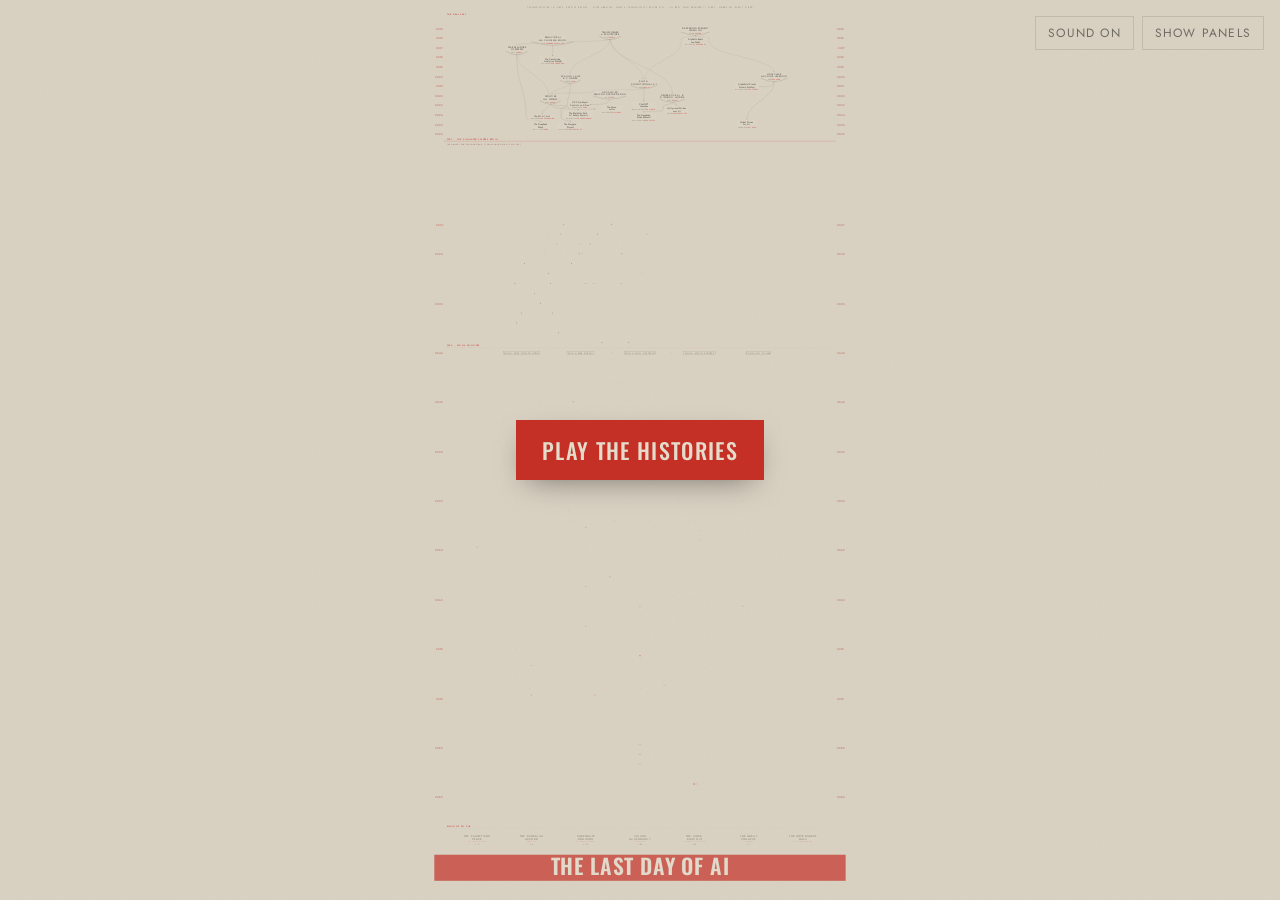
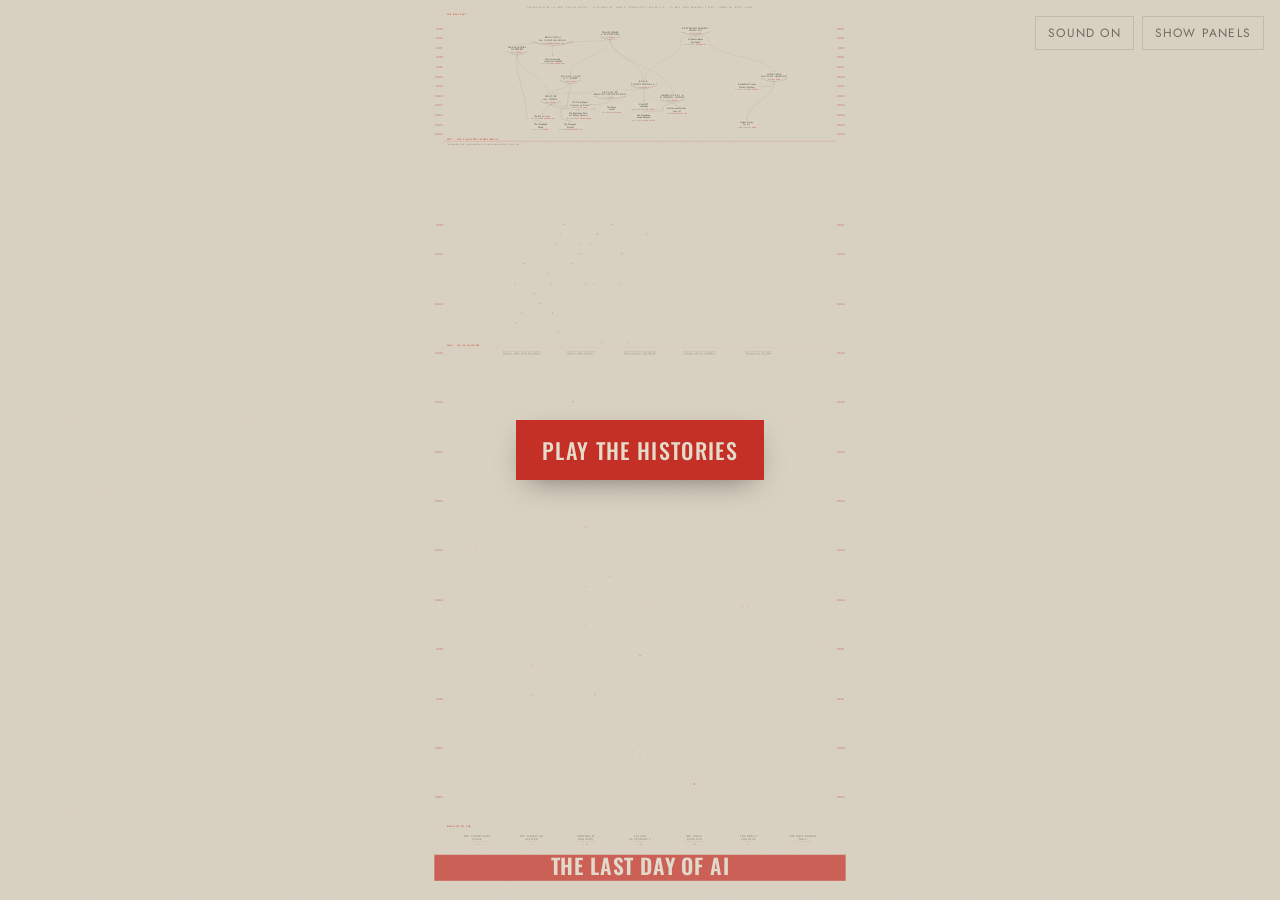
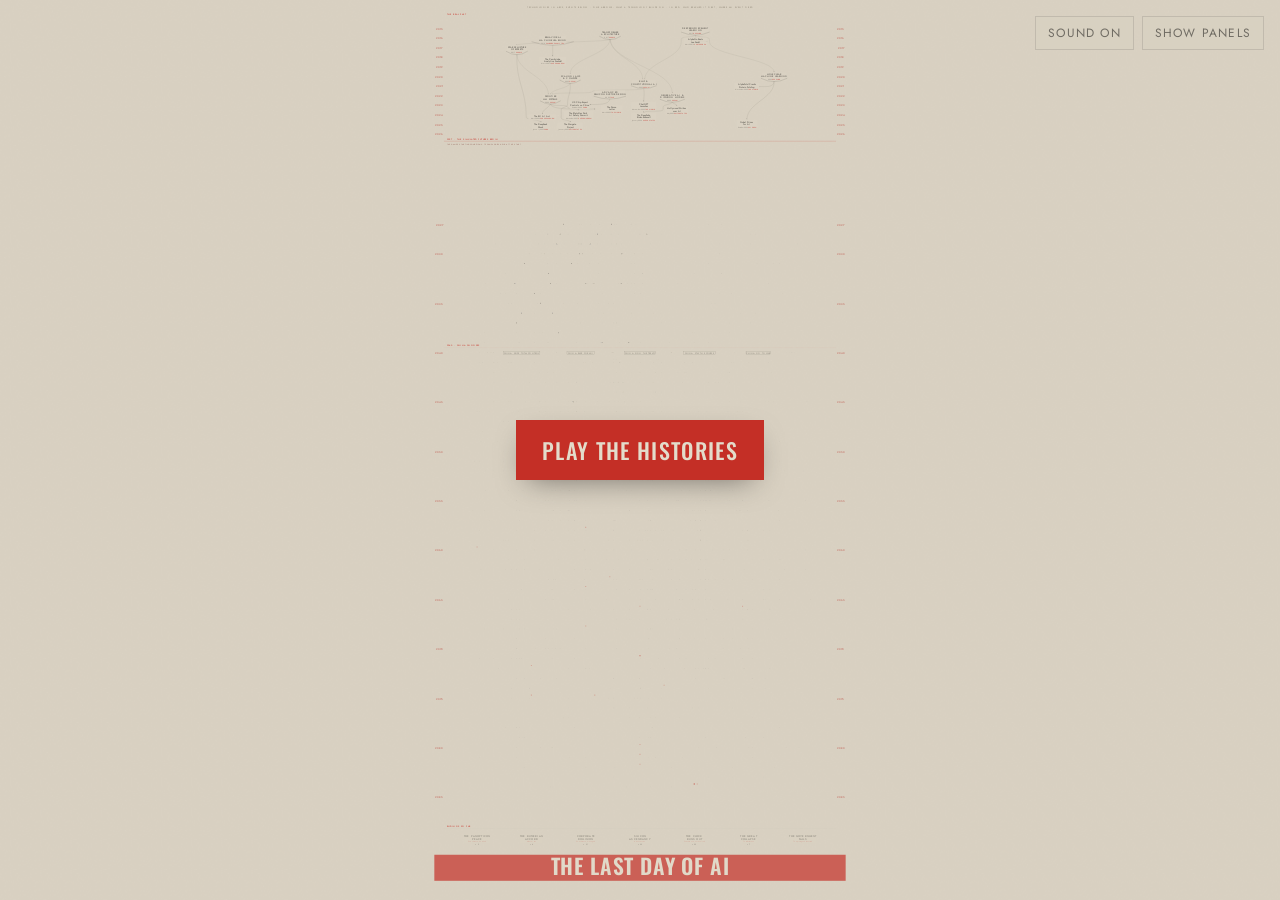
